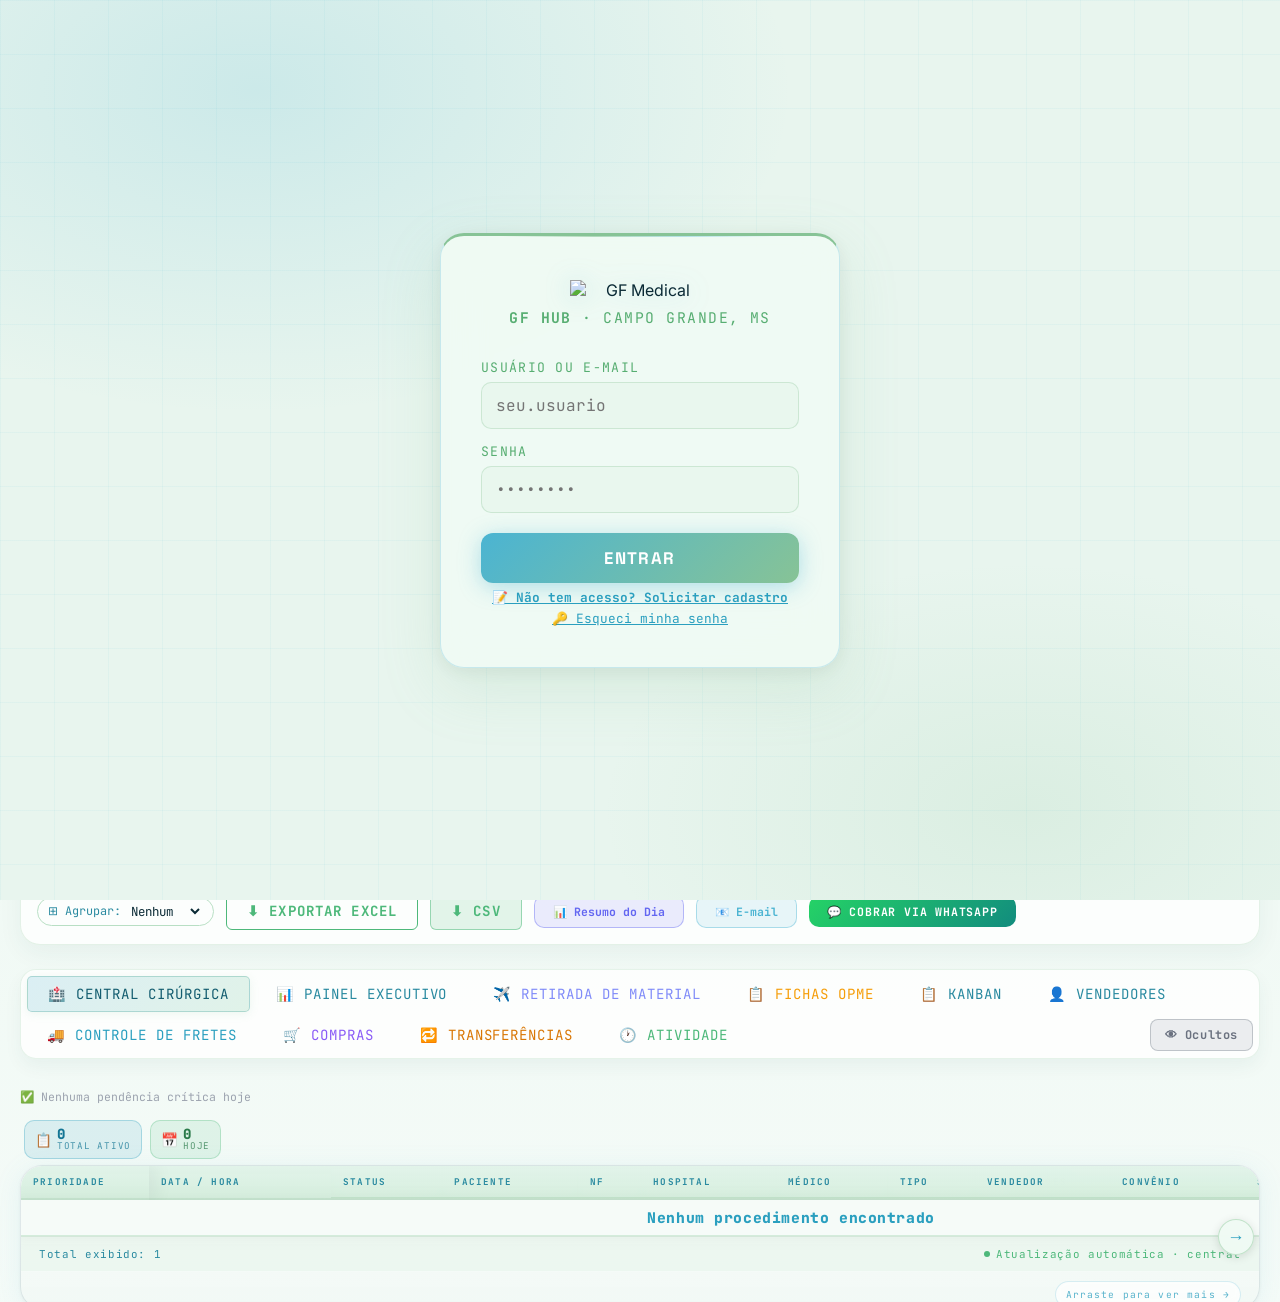
==== index.html @ 2a5bdaed "Login por nome de usuário: entrada por usuário ou e-mail em todas as páginas, senha provisória troca" ====
﻿<!-- v1.0.2-demo-fix -->
<!DOCTYPE html>
<html lang="pt-BR">
<head>
    <script>if(new URLSearchParams(location.search).get('demo')==='1')document.documentElement.classList.add('modo-demo');</script>
    <meta charset="UTF-8">
    <meta name="viewport" content="width=device-width, initial-scale=1.0">
    <meta name="theme-color" content="#0d1f0e">
    <link rel="manifest" href="manifest.json">
    <link rel="icon" type="image/png" href="icon-192.png">
    <link rel="apple-touch-icon" href="icon-192.png">
    <script src="gf-login.js"></script>
    <title>GF Hub · Campo Grande - MS</title>
    <meta name="description" content="Monitor Cirúrgico GF Medical — Campo Grande, MS. Acompanhamento em tempo real de procedimentos cirúrgicos.">
    <!-- Supabase SDK (migrado do Firebase) -->
    <script type="module">
      import { createClient } from "https://esm.sh/@supabase/supabase-js@2.45.0";
      import { createFirestoreShim, createStorageShim } from "./supabase-shim.js?v=31";

      // Voltou pelo link de "Esqueci minha senha"? (capturado antes do Supabase limpar o endereço)
      window._ehRecuperacaoSenha = /type=recovery/.test(location.hash) || /type=recovery/.test(location.search);
      const SUPABASE_URL = "https://rqzqetfoxiutabsooqqn.supabase.co";
      const SUPABASE_ANON_KEY = "sb_publishable_P3EggMdsxQUoKnX_pLMaRQ_ZrGEYpIP";

      const supabase = createClient(SUPABASE_URL, SUPABASE_ANON_KEY);
      const auth = supabase.auth;
      window._fbAuth = auth;
      window._supabase = supabase;
      const COLL = "procedimentos";

      const db = supabase;
      window._fbDb = db;
      window._fbColl = COLL;
      window._fbModules = createFirestoreShim(supabase);
      const { collection, doc, getDoc, getDocs, setDoc, addDoc, deleteDoc, onSnapshot, query, orderBy } = window._fbModules;
      window._fbStorage = supabase.storage;
      window._fbStorageModules = createStorageShim(supabase, 'opme');

      // ─── NOTIFICAÇÕES PUSH ───
      window._notifStatusAnterior = null; // null = primeira carga, não notifica
      window._resumoInicialMostrado = false;

      async function solicitarPermissaoNotificacoes() {
        if (!('Notification' in window)) return;
        if (Notification.permission === 'default') {
          const perm = await Notification.requestPermission();
          if (perm === 'granted') window.showSyncToast && window.showSyncToast('🔔 Notificações ativadas');
        }
      }

      function notificarMudancaStatus(proc, statusAnterior) {
        if (!('Notification' in window) || Notification.permission !== 'granted') return;
        const u = window._currentUser;
        if (u && u.role === 'agendador' && proc.cadastradoPor !== u.uid) return;
        const labels = {
          a_agendar:'Autorizado', andamento:'Em Procedimento', preparacao:'Em Separação',
          agendado:'Agendado', em_transito:'Em Trânsito', concluido:'Concluído', cancelado:'Cancelado',
          reagendado:'Reagendado', a_retirar:'Aguardando Retirada', aguardando_ficha_opme:'Aguardando Ficha OPME',
          urgencia:'URGÊNCIA', coleta_urgente:'Retirada de Material'
        };
        const de   = labels[statusAnterior] || statusAnterior;
        const para = labels[proc.status]    || proc.status;
        const pac  = proc.paciente || 'Paciente';
        const titulo = proc.status === 'urgencia' ? '🚨 URGÊNCIA — Monitor Cirúrgico' : '🔔 Monitor Cirúrgico';
        try {
          const n = new Notification(titulo, {
            body: `${pac}: ${de} → ${para}`,
            tag:  proc._docId,
            requireInteraction: proc.status === 'urgencia'
          });
          n.onclick = () => { window.focus(); n.close(); };
        } catch(e) { console.warn('Notificação:', e); }
      }

      function notificarNovaCirurgia(proc) {
        const labels = {
          a_agendar:'Autorizado', andamento:'Em Procedimento', preparacao:'Em Separação',
          agendado:'Agendado', em_transito:'Em Trânsito', concluido:'Concluído', cancelado:'Cancelado',
          reagendado:'Reagendado', a_retirar:'Aguardando Retirada', aguardando_ficha_opme:'Aguardando Ficha OPME',
          urgencia:'URGÊNCIA', coleta_urgente:'Retirada de Material'
        };
        // Push notification
        if ('Notification' in window && Notification.permission === 'granted') {
          try {
            const n = new Notification('🏥 Nova cirurgia adicionada', {
              body: (proc.paciente || 'Paciente') + ' · ' + (labels[proc.status] || proc.status || ''),
              tag: 'nova-' + proc._docId
            });
            n.onclick = () => { window.focus(); n.close(); };
          } catch(e) {}
        }
        // CSS da animação (injeta uma vez)
        if (!document.getElementById('nova-cir-css')) {
          const s = document.createElement('style');
          s.id = 'nova-cir-css';
          s.textContent =
            '@keyframes novaCirIn{from{opacity:0;transform:translateX(40px)}to{opacity:1;transform:translateX(0)}}' +
            '@keyframes novaCirPulse{0%,100%{box-shadow:0 4px 24px rgba(99,102,241,.35)}50%{box-shadow:0 4px 48px rgba(99,102,241,.7),0 0 0 5px rgba(99,102,241,.12)}}' +
            '.nova-cir-banner{animation:novaCirIn .3s ease forwards,novaCirPulse 1.8s .3s ease-in-out infinite}';
          document.head.appendChild(s);
        }
        const existentes = document.querySelectorAll('.nova-cir-banner').length;
        const top = 20 + existentes * 115;
        const id = 'ncb-' + (proc._docId || Date.now());
        if (document.getElementById(id)) return;
        const el = document.createElement('div');
        el.id = id;
        el.className = 'nova-cir-banner';
        el.style.cssText = 'position:fixed;top:' + top + 'px;right:16px;background:linear-gradient(135deg,#6366f1,#8b5cf6);' +
          'color:#fff;padding:13px 15px;border-radius:14px;z-index:99999;font-size:.82rem;max-width:290px;cursor:pointer;';
        el.innerHTML =
          '<div style="display:flex;align-items:center;gap:8px;margin-bottom:5px">' +
            '<span style="font-size:1.05rem">🏥</span>' +
            '<strong style="font-size:.86rem">Nova cirurgia adicionada</strong>' +
            '<span class="ncb-close" style="margin-left:auto;opacity:.75;font-size:.95rem;padding:0 4px">✕</span>' +
          '</div>' +
          '<div style="opacity:.92;line-height:1.65;font-size:.8rem">' +
            '👤 <strong>' + (proc.paciente || 'Paciente não informado') + '</strong><br>' +
            (proc.hospital ? '🏥 ' + proc.hospital + '<br>' : '') +
            '<span style="display:inline-block;margin-top:3px;background:rgba(255,255,255,.2);padding:1px 8px;border-radius:99px;font-size:.73rem">' +
              (labels[proc.status] || proc.status || '—') +
            '</span>' +
          '</div>';
        const fechar = () => {
          el.style.transition = 'opacity .3s,transform .3s';
          el.style.opacity = '0';
          el.style.transform = 'translateX(40px)';
          setTimeout(() => el.remove(), 320);
        };
        el.querySelector('.ncb-close').addEventListener('click', e => { e.stopPropagation(); fechar(); });
        el.addEventListener('click', fechar);
        document.body.appendChild(el);
        setTimeout(fechar, 8000);
      }

      function mostrarResumoInicial() {
        window._resumoInicialMostrado = true; window._resumoPendente = false; return;   // Resumo do dia automático desligado (pedido do usuário)
        if (window._resumoInicialMostrado) return;
        // Enquanto a tela de login ou a de escolha (Monitor / Fichas OPME / Fretes)
        // está aberta, o resumo espera — e só aparece quando a pessoa chega ao Monitor.
        if (_telaDeEntradaAberta()) { window._resumoPendente = true; return; }
        window._resumoInicialMostrado = true;
        const procs = window.procedimentos || [];
        const total = procs.length;
        const hora = new Date().toLocaleTimeString('pt-BR', {hour:'2-digit', minute:'2-digit'});
        const grupos = [
          { key:'urgencia',       label:'🚨 Urgência',           cor:'#ef4444' },
          { key:'coleta_urgente', label:'✈️ Retirada de Material', cor:'#6366f1' },
          { key:'a_agendar',      label:'📅 Autorizados',         cor:'#06b6d4' },
          { key:'agendado',       label:'📋 Agendados',           cor:'#3b82f6' },
          { key:'preparacao',     label:'⚙️ Em Separação',        cor:'#f59e0b' },
          { key:'em_transito',    label:'🚚 Em Trânsito',         cor:'#8b5cf6' },
          { key:'andamento',      label:'🔬 Em Procedimento',     cor:'#10b981' },
          { key:'a_retirar',      label:'📦 A Retirar',           cor:'#f97316' },
          { key:'aguardando_ficha_opme', label:'📋 Aguard. Ficha OPME', cor:'#a855f7' },
          { key:'reagendado',     label:'↺ Reagendados',          cor:'#a78bfa' },
          { key:'concluido',      label:'✅ Concluídos',          cor:'#22c55e' },
          { key:'cancelado',      label:'❌ Cancelados',           cor:'#6b7280' },
        ];
        const rows = grupos.map(g => {
          const n = procs.filter(p => p.status === g.key).length;
          return `<div style="display:flex;align-items:center;justify-content:space-between;padding:8px 12px;border-radius:9px;background:rgba(255,255,255,${n>0?'0.07':'0.03'});">
            <span style="font-size:0.83rem;color:${n>0?'var(--text,#0f172a)':'var(--text-dim,#94a3b8)'}">${g.label}</span>
            <span style="font-family:var(--mono,monospace);font-size:1.05rem;font-weight:700;color:${n>0?g.cor:'var(--text-dim,#94a3b8)'};">${n}</span>
          </div>`;
        }).join('');
        if (!document.getElementById('resumo-css')) {
          const s = document.createElement('style');
          s.id = 'resumo-css';
          s.textContent = '@keyframes resumoIn{from{opacity:0;transform:scale(.95)}to{opacity:1;transform:scale(1)}}';
          document.head.appendChild(s);
        }
        const ov = document.createElement('div');
        ov.id = 'resumo-inicial-ov';
        ov.style.cssText = 'position:fixed;inset:0;background:rgba(0,0,0,0.58);z-index:99998;display:flex;align-items:center;justify-content:center;backdrop-filter:blur(5px);';
        ov.innerHTML = `
          <div style="background:var(--surface,#fff);border-radius:18px;padding:26px 26px 20px;max-width:380px;width:92%;box-shadow:0 24px 64px rgba(0,0,0,0.3);animation:resumoIn .3s ease;">
            <div style="display:flex;align-items:flex-start;justify-content:space-between;margin-bottom:18px;">
              <div>
                <div style="font-family:var(--mono,monospace);font-size:0.65rem;font-weight:700;color:var(--text-dim,#94a3b8);letter-spacing:0.1em;text-transform:uppercase;margin-bottom:3px;">Monitor Cirúrgico · ${hora}</div>
                <div style="font-size:1.1rem;font-weight:700;color:var(--text,#0f172a);">Resumo · ${total} procedimento${total!==1?'s':''}</div>
              </div>
              <button id="resumo-fechar" style="background:rgba(107,114,128,0.1);border:none;border-radius:8px;padding:5px 9px;cursor:pointer;color:var(--text-dim,#6b7280);font-size:0.9rem;">✕</button>
            </div>
            <div style="display:flex;flex-direction:column;gap:3px;max-height:52vh;overflow-y:auto;">${rows}</div>
            <button id="resumo-entrar" style="margin-top:16px;width:100%;padding:11px;border-radius:10px;background:linear-gradient(135deg,#4db87a,#22c55e);border:none;color:#fff;font-family:var(--mono,monospace);font-size:0.78rem;font-weight:700;cursor:pointer;letter-spacing:0.07em;">
              ENTRAR NO MONITOR →
            </button>
          </div>`;
        const fechar = () => ov.remove();
        ov.querySelector('#resumo-fechar').addEventListener('click', fechar);
        ov.querySelector('#resumo-entrar').addEventListener('click', fechar);
        ov.addEventListener('click', e => { if (e.target === ov) fechar(); });
        document.body.appendChild(ov);
      }

      // ─── AUTH ───
      // Usuário de demonstração: uma conta real no Supabase Auth (papel
      // "visualizacao"), não um bypass client-side — RLS exige sessão
      // autenticada de verdade pra ler as tabelas.
      const DEMO_USER = {
        email: 'demo@test.com',
        password: 'demo123',
      };

      // A marcação inicial de ?demo=1 já roda num script bloqueante no <head>
      // (antes de qualquer paint), pra não piscar a marca na primeira tela.

      function ocultarMarcaDemo() {
        const p = document.querySelector('.header-text p');
        if (p) p.textContent = p.textContent
          .replace(/\s*[·•]\s*GF\s*Medical/i, '')
          .replace(/\s*[·•]\s*Campo\s*Grande[\s,\/]*MS/i, '');
      }

      // Primeira impressão do demo: cai direto no Painel Executivo com todo o
      // histórico (em vez do filtro padrão "hoje", que costuma vir zerado).
      function configurarVisaoDemo(tentativa) {
        if (window.switchView && window.applyPreset) {
          window.switchView('dashboard');
          window.applyPreset('todos');
          setTimeout(mostrarTourDemo, 400);
        } else if ((tentativa || 0) < 20) {
          setTimeout(() => configurarVisaoDemo((tentativa || 0) + 1), 150);
        }
      }

      function mostrarTourDemo() {
        if (document.getElementById('demoTourOverlay')) return;
        const ov = document.createElement('div');
        ov.id = 'demoTourOverlay';
        ov.style.cssText = 'position:fixed;inset:0;background:rgba(6,20,16,0.55);backdrop-filter:blur(3px);z-index:99999;display:flex;align-items:center;justify-content:center;padding:20px;';
        ov.innerHTML = `
          <div style="background:#fff;border-radius:18px;max-width:480px;width:100%;padding:28px 26px;box-shadow:0 20px 60px rgba(0,0,0,0.3);font-family:'Space Grotesk',sans-serif;">
            <div style="font-family:var(--mono);font-size:0.68rem;font-weight:700;letter-spacing:0.1em;text-transform:uppercase;color:#4db87a;margin-bottom:6px;">Modo demonstração</div>
            <h2 style="font-size:1.3rem;margin-bottom:14px;color:#1f2937;">Bem-vindo ao Monitor Cirúrgico</h2>
            <ul style="list-style:none;padding:0;margin:0 0 18px;display:flex;flex-direction:column;gap:10px;font-size:0.88rem;color:#374151;line-height:1.4;">
              <li>🔴 <strong>Tempo real</strong> — os dados atualizam sozinhos, sem precisar recarregar a página.</li>
              <li>📱 <strong>PWA</strong> — pode ser instalado como app e funciona offline.</li>
              <li>💬 <strong>Integração com WhatsApp</strong> — gera mensagens de cobrança e status direto do sistema.</li>
              <li>🔐 <strong>Controle de acesso por papel</strong> — admin, agendador e somente-visualização, com permissões reforçadas no banco de dados.</li>
              <li>📄 <strong>Importação automática de PDF</strong> — extrai dados de pedidos de venda sem digitação manual.</li>
            </ul>
            <div style="font-size:0.76rem;color:#9ca3af;margin-bottom:18px;">Os nomes de pacientes, hospitais, médicos e vendedores exibidos aqui são fictícios.</div>
            <button onclick="document.getElementById('demoTourOverlay').remove()" style="width:100%;padding:12px;border:none;border-radius:10px;background:linear-gradient(135deg,#4bb4d2,#87c396);color:#fff;font-family:'Space Grotesk',sans-serif;font-weight:700;font-size:0.88rem;cursor:pointer;">Entendi, vamos lá →</button>
          </div>`;
        document.body.appendChild(ov);
        ov.addEventListener('click', e => { if (e.target === ov) ov.remove(); });
      }

      window.entrarDemo = function() {
        document.documentElement.classList.add('modo-demo');
        document.getElementById('loginUser').value = DEMO_USER.email;
        document.getElementById('loginPass').value = DEMO_USER.password;
        window.doLogin();
      };

      // ─── Depois do login: escolher Monitor, Fichas OPME ou Controle de Fretes ───
      // O login vale para as três páginas (mesma sessão salva no navegador).
      function _telaDeEntradaAberta() {
        const lo = document.getElementById('loginOverlay'), de = document.getElementById('destinoOverlay');
        return (lo && !lo.classList.contains('hidden')) || (de && !de.classList.contains('hidden'));
      }
      // Resumo que ficou esperando: mostra assim que login e escolha saírem da frente.
      window.addEventListener('DOMContentLoaded', () => {
        const lo = document.getElementById('loginOverlay');
        if (!lo) return;
        new MutationObserver(() => {
          if (window._resumoPendente && !_telaDeEntradaAberta()) { window._resumoPendente = false; mostrarResumoInicial(); }
        }).observe(lo, { attributes: true, attributeFilter: ['class'] });
      });
      // ─── Operador da conta compartilhada (comercial@ / comercialmt@): escolhido UMA vez na entrada do GF Hub
      // e válido em todos os acessos desta aba (Monitor, Controle de Fretes, Programação de Compras).
      const _kOpGF = () => window._brKey ? window._brKey('nomeComercial') : '_nomeComercialCGR';
      window._lerOperadorGF = () => { try { return sessionStorage.getItem(_kOpGF()) || sessionStorage.getItem('gf_fretes_operador') || null; } catch (e) { return null; } };
      window._gravarOperadorGF = nome => {
        if (!nome) return; window._operadorNome = nome;
        try { sessionStorage.setItem(_kOpGF(), nome); sessionStorage.setItem('gf_fretes_operador', nome); sessionStorage.removeItem(window._brKey ? window._brKey('comercialModoCompleto') : '_comercialModoCompleto'); } catch (e) {}
      };
      window._limparOperadorGF = () => { try { sessionStorage.removeItem(_kOpGF()); sessionStorage.removeItem('gf_fretes_operador'); } catch (e) {} };
      window._abrirEscolhaDestino = function() {
        // conta compartilhada: escolhe o operador antes de escolher o destino
        const _emGF = String((typeof email !== 'undefined' && email) || document.getElementById('loginUser')?.value || '').toLowerCase();
        const _opGF = window._lerOperadorGF();
        if (/^comercial(mt)?@gfmedical/.test(_emGF) && !_opGF && window.pedirIdentificacaoComercial) {
          const _ovGF = document.getElementById('identComercialOverlay'); if (_ovGF) _ovGF.style.zIndex = '10001';
          window.pedirIdentificacaoComercial().then(nome => { if (nome) window._gravarOperadorGF(nome); document.getElementById('destinoOverlay').classList.remove('hidden'); });
          return;
        }
        if (_opGF) window._operadorNome = _opGF;
        document.getElementById('destinoOverlay').classList.remove('hidden');
      };
      window._irPara = function(destino) {
        if (destino === 'monitor') {
          document.getElementById('destinoOverlay').classList.add('hidden');
          if (window._resumoPendente) { window._resumoPendente = false; mostrarResumoInicial(); }
          return;
        }
        location.href = destino === 'opme' ? 'fichas-opme.html' : destino === 'compras' ? 'compras.html' : destino === 'transf' ? 'transferencias.html' : destino === 'inv' ? 'inventario.html?tipo=' + (arguments[1] === 'estoque' ? 'estoque' : 'consignado') : 'fretes.html';
      };

      // 📋 Inventário: pergunta se é do consignado (no cliente) ou do estoque da GF Medical
      window._escolherInventario = function() {
        if (document.getElementById('escolhaInvOv')) return;
        const ov = document.createElement('div'); ov.id = 'escolhaInvOv';
        ov.style.cssText = 'position:fixed;inset:0;background:rgba(0,0,0,.45);z-index:10003;display:flex;align-items:center;justify-content:center;padding:16px;backdrop-filter:blur(3px)';
        const bt = 'width:100%;padding:16px 14px;border:none;border-radius:14px;color:#fff;font-weight:800;font-size:.95rem;cursor:pointer;text-align:left;line-height:1.3';
        ov.innerHTML = `<div style="background:var(--surface,#f0faf3);border-radius:18px;padding:22px 20px;max-width:380px;width:100%;box-shadow:0 20px 60px rgba(0,0,0,.3);border-top:3px solid #14b8a6">
          <div style="font-weight:800;font-size:1.05rem;margin-bottom:4px">📋 Qual inventário?</div>
          <div style="font-size:.78rem;color:var(--text-dim,#666);margin-bottom:14px">Escolha onde você vai conferir o material.</div>
          <button type="button" data-t="consignado" style="${bt};background:linear-gradient(135deg,#0f766e,#14b8a6);margin-bottom:10px">🏥 Inventário de consignado<br><span style="font-weight:500;font-size:.75rem;opacity:.9">Material da GF no cliente · relatório C457</span></button>
          <button type="button" data-t="estoque" style="${bt};background:linear-gradient(135deg,#6d28d9,#8b5cf6)">🏬 Inventário de estoque<br><span style="font-weight:500;font-size:.75rem;opacity:.9">Estoque físico da GF Medical · relatório S013</span></button>
          <button type="button" data-t="" style="width:100%;margin-top:10px;padding:10px;border:1px solid var(--border,#b8dfc4);border-radius:12px;background:transparent;font-size:.8rem;cursor:pointer;color:var(--text,#333)">Voltar</button>
        </div>`;
        document.body.appendChild(ov);
        ov.addEventListener('click', e => { const b = e.target.closest('[data-t]'); if (e.target === ov || (b && !b.dataset.t)) return ov.remove(); if (b) { ov.remove(); window._irPara('inv', b.dataset.t); } });
      };

      window.doLogin = async function() {
        const email = window.gfLoginEmail(document.getElementById('loginUser').value);
        const pass  = document.getElementById('loginPass').value;
        const btn   = document.getElementById('loginBtn');
        const err   = document.getElementById('loginError');
        if (!email || !pass) { err.textContent = 'Preencha usuário e senha.'; err.style.display = 'block'; return; }
        btn.disabled = true; btn.textContent = 'Entrando...'; err.style.display = 'none'; window._acessoBloqueado = null;

        try {
          // Limite de 15 s: se o Supabase não devolver, confere se a sessão já foi gravada (login aceito) e segue;
          // senão mostra o aviso e libera o botão, em vez de ficar preso em "Entrando..."
          const _tempoLogin = new Promise(r => setTimeout(() => r({ _demorou: true }), 15000));
          const _resLogin = await Promise.race([auth.signInWithPassword({ email, password: pass }), _tempoLogin]);
          if (_resLogin && _resLogin._demorou) {
            let _ses = null;
            try { _ses = await Promise.race([auth.getSession().then(r => r?.data?.session), new Promise(r => setTimeout(() => r(null), 3000))]); } catch (e) {}
            if (!_ses) throw new Error('timeout-login');
          } else if (_resLogin?.error) throw _resLogin.error;
          // espera o perfil carregar (até 5 s): cadastro pendente/recusado não abre o GF Hub
          await new Promise(r => { const t0 = Date.now(), i = setInterval(() => { if (window._currentUser || window._acessoBloqueado || Date.now() - t0 > 5000) { clearInterval(i); r(); } }, 100); });
          if (window._acessoBloqueado) return;
          if (email.toLowerCase() !== DEMO_USER.email) window._abrirEscolhaDestino(email, pass);
        } catch(e) {
          let msg = 'Usuário ou senha incorretos.';
          if (e.message?.includes('Invalid login credentials')) msg = 'Usuário ou senha incorretos.';
          if (e.message?.includes('rate limit'))                msg = 'Muitas tentativas. Tente mais tarde.';
          if (e.message?.includes('Failed to fetch'))            msg = 'Erro de rede. Verifique sua conexão.';
          if (e.message === 'timeout-login')                     msg = 'O servidor demorou para responder. Confira a internet e tente de novo.';
          if (/email not confirmed/i.test(e.message || ''))      msg = '📧 Confirme seu e-mail: abra o link enviado no cadastro (veja também o spam) e tente de novo.';
          err.textContent = msg; err.style.display = 'block';
          document.getElementById('loginPass').value = '';
          const box = document.querySelector('.login-box');
          if (box) { box.style.transform='translateX(-8px)'; setTimeout(()=>{box.style.transform='translateX(8px)';},80); setTimeout(()=>{box.style.transform='translateX(-5px)';},160); setTimeout(()=>{box.style.transform='translateX(0)';},240); }
        } finally { btn.disabled = false; btn.textContent = 'Entrar'; }
      };

      // ─── Solicitar acesso (auto-cadastro): cria o login e fica "pendente" até um admin aprovar ───
      window.abrirSolicitarAcesso = function() {
        if (document.getElementById('solicitarAcessoOv')) return;
        const ov = document.createElement('div'); ov.id = 'solicitarAcessoOv';
        ov.style.cssText = 'position:fixed;inset:0;background:rgba(0,0,0,.5);z-index:100000;display:flex;align-items:center;justify-content:center;padding:16px;backdrop-filter:blur(3px)';
        const inp = 'width:100%;box-sizing:border-box;padding:11px 12px;border-radius:10px;border:1px solid var(--border,#b8dfc4);background:var(--surface2,#eef8f1);font-family:var(--mono);font-size:.85rem;color:var(--text,#111)';
        const lab = 'display:block;font-family:var(--mono);font-size:.7rem;letter-spacing:.08em;text-transform:uppercase;color:rgba(60,160,90,.9);margin:10px 0 5px';
        ov.innerHTML = `<form id="solAcForm" style="background:var(--surface,#f0faf3);border-radius:18px;padding:24px 22px;max-width:380px;width:100%;box-shadow:0 20px 60px rgba(0,0,0,.3);border-top:3px solid #4db87a">
          <div style="font-weight:800;font-size:1.05rem;margin-bottom:4px">📝 Solicitar acesso</div>
          <div style="font-size:.78rem;color:var(--text-dim,#666);margin-bottom:6px">Preencha seus dados. Você poderá entrar assim que o administrador aprovar o cadastro.</div>
          <label style="${lab}">Nome completo</label><input id="solAcNome" style="${inp}" autocomplete="name" required>
          <label style="${lab}">E-mail</label><input id="solAcEmail" type="email" style="${inp}" autocomplete="email" required>
          <label style="${lab}">Senha</label><input id="solAcSenha" type="password" style="${inp}" autocomplete="new-password" placeholder="Mínimo 6 caracteres" required>
          <label style="${lab}">Confirmar senha</label><input id="solAcSenha2" type="password" style="${inp}" autocomplete="new-password" required>
          <div id="solAcMsg" style="display:none;margin-top:12px;font-size:.8rem;padding:9px 11px;border-radius:10px"></div>
          <button id="solAcBtn" type="submit" style="width:100%;margin-top:14px;padding:12px;border:none;border-radius:12px;background:linear-gradient(135deg,#2a9fbf,#4db87a);color:#fff;font-weight:800;cursor:pointer">Enviar cadastro</button>
          <button id="solAcFechar" type="button" style="width:100%;margin-top:8px;padding:10px;border:1px solid var(--border,#b8dfc4);border-radius:12px;background:transparent;font-family:var(--mono);font-size:.75rem;cursor:pointer;color:var(--text,#333)">Fechar</button>
        </form>`;
        document.body.appendChild(ov);
        const $s = id => ov.querySelector('#' + id);
        const msg = (t, ok) => { const m = $s('solAcMsg'); m.style.display = 'block'; m.textContent = t; m.style.background = ok ? 'rgba(77,184,122,.15)' : 'rgba(220,38,38,.1)'; m.style.color = ok ? '#166534' : '#b91c1c'; };
        $s('solAcFechar').onclick = () => ov.remove();
        ov.addEventListener('click', e => { if (e.target === ov) ov.remove(); });
        $s('solAcNome').focus();
        $s('solAcForm').onsubmit = async e => {
          e.preventDefault();
          const nome = $s('solAcNome').value.trim(), email = $s('solAcEmail').value.trim().toLowerCase(), senha = $s('solAcSenha').value;
          if (nome.length < 3) return msg('Informe seu nome completo.');
          if (!/^[^@\s]+@[^@\s]+\.[^@\s]+$/.test(email)) return msg('E-mail inválido.');
          if (senha.length < 6) return msg('A senha precisa ter pelo menos 6 caracteres.');
          if (senha !== $s('solAcSenha2').value) return msg('As senhas não conferem.');
          const btn = $s('solAcBtn'); btn.disabled = true; btn.textContent = 'Enviando…';
          try {
            const { data, error } = await auth.signUp({ email, password: senha, options: { data: { nome } } });
            if (error) throw error;
            if (data?.user && Array.isArray(data.user.identities) && data.user.identities.length === 0) throw new Error('already registered');
            // avisa o admin por e-mail que há cadastro para aprovar (não trava se o aviso falhar)
            if (data?.user?.id) fetch(SUPABASE_URL + '/functions/v1/avisar-cadastro', {
              method: 'POST', headers: { 'Content-Type': 'application/json', apikey: SUPABASE_ANON_KEY },
              body: JSON.stringify({ id: data.user.id, unidade: 'Campo Grande', site: location.origin + location.pathname })
            }).catch(() => {});
            const loginUser = document.getElementById('loginUser'); if (loginUser) loginUser.value = email;
            msg(data?.session
              ? '✅ Cadastro enviado! Assim que o administrador aprovar, entre com este e-mail e senha.'
              : '✅ Cadastro enviado! Se chegar um e-mail de confirmação, clique no link. Depois que o administrador aprovar, entre com este e-mail e senha.', true);
            btn.textContent = 'Enviado ✓';
          } catch (er) {
            const t = String(er?.message || er);
            msg(/already registered|already been registered|exists/i.test(t) ? 'Este e-mail já tem cadastro. Feche esta janela e entre com seu e-mail e senha — se ainda não foi aprovado, o pedido aparece para o administrador aprovar.'
              : /signups? not allowed|disabled/i.test(t) ? 'O cadastro está desativado no servidor. Peça ao administrador para criar seu usuário.'
              : /rate limit/i.test(t) ? 'Muitas tentativas. Aguarde alguns minutos.'
              : 'Não foi possível enviar: ' + t);
            btn.disabled = false; btn.textContent = 'Enviar cadastro';
          }
        };
      };

      // Cria o login de um operador SEM trocar a sessão atual (cliente separado, sem guardar sessão)
      window._signUpIsolado = async function(email, senha, nome) {
        const c = createClient(SUPABASE_URL, SUPABASE_ANON_KEY, { auth: { persistSession: false, autoRefreshToken: false, detectSessionInUrl: false, storageKey: 'sb-signup-isolado' } });
        const { data, error } = await c.auth.signUp({ email, password: senha, options: { data: { nome } } });
        if (error) throw error;
        if (data?.user && Array.isArray(data.user.identities) && data.user.identities.length === 0) throw new Error('already registered');
        if (data?.user?.id) fetch(SUPABASE_URL + '/functions/v1/avisar-cadastro', {
          method: 'POST', headers: { 'Content-Type': 'application/json', apikey: SUPABASE_ANON_KEY },
          body: JSON.stringify({ id: data.user.id, unidade: 'Campo Grande', site: location.origin + location.pathname })
        }).catch(() => {});
        return { id: data?.user?.id || null, confirmar: !data?.session };
      };

      // ─── Esqueci minha senha ───
      const _caixaSenha = (html) => {
        const ov = document.createElement('div');
        ov.style.cssText = 'position:fixed;inset:0;background:rgba(0,0,0,.5);z-index:100001;display:flex;align-items:center;justify-content:center;padding:16px;backdrop-filter:blur(3px)';
        ov.innerHTML = `<form style="background:var(--surface,#f0faf3);border-radius:18px;padding:24px 22px;max-width:380px;width:100%;box-shadow:0 20px 60px rgba(0,0,0,.3);border-top:3px solid #2a9fbf">${html}</form>`;
        document.body.appendChild(ov); return ov;
      };
      const _inpSenha = 'width:100%;box-sizing:border-box;margin-top:8px;padding:11px 12px;border-radius:10px;border:1px solid var(--border,#b8dfc4);background:var(--surface2,#eef8f1);font-family:var(--mono);font-size:.85rem;color:var(--text,#111)';
      const _btnSenha = 'width:100%;margin-top:12px;padding:11px;border:none;border-radius:12px;background:linear-gradient(135deg,#2a9fbf,#4db87a);color:#fff;font-weight:800;cursor:pointer';
      const _btnSec = 'width:100%;margin-top:8px;padding:9px;border:1px solid var(--border,#b8dfc4);border-radius:12px;background:transparent;font-family:var(--mono);font-size:.74rem;cursor:pointer;color:var(--text,#333)';
      window.abrirEsqueciSenha = function() {
        if (document.getElementById('esqueciSenhaOv')) return;
        const ov = _caixaSenha(`<div style="font-weight:800;font-size:1.02rem;margin-bottom:6px">🔑 Esqueci minha senha</div>
          <div style="font-size:.8rem;color:var(--text-dim,#555)">Informe seu e-mail de login. Você vai receber um link para criar uma nova senha.</div>
          <input id="esqEmail" type="text" required placeholder="seu@email.com" autocomplete="email" style="${_inpSenha}">
          <div id="esqMsg" style="display:none;margin-top:10px;font-size:.8rem;padding:9px 11px;border-radius:10px"></div>
          <button id="esqBtn" type="submit" style="${_btnSenha}">Enviar link</button>
          <button id="esqFechar" type="button" style="${_btnSec}">Fechar</button>`);
        ov.id = 'esqueciSenhaOv';
        const $e = id => ov.querySelector('#' + id);
        const msg = (t, ok) => { const m = $e('esqMsg'); m.style.display = 'block'; m.textContent = t; m.style.background = ok ? 'rgba(77,184,122,.15)' : 'rgba(220,38,38,.1)'; m.style.color = ok ? '#166534' : '#b91c1c'; };
        $e('esqEmail').value = document.getElementById('loginUser')?.value || '';
        $e('esqEmail').focus();
        $e('esqFechar').onclick = () => ov.remove();
        ov.addEventListener('click', ev => { if (ev.target === ov) ov.remove(); });
        ov.querySelector('form').onsubmit = async ev => {
          ev.preventDefault();
          const email = $e('esqEmail').value.trim().toLowerCase();
          if (window.gfLoginEhUsuario(email)) return msg('Quem entra com nome de usuário não recebe e-mail: peça ao administrador uma nova senha provisória.');
          if (!/^[^@\s]+@[^@\s]+\.[^@\s]+$/.test(email)) return msg('E-mail inválido.');
          const btn = $e('esqBtn'); btn.disabled = true; btn.textContent = 'Enviando…';
          const volta = location.origin + location.pathname + (typeof ACTIVE_BRANCH_CODE !== 'undefined' ? '?filial=' + ACTIVE_BRANCH_CODE : '');
          try {
            const { error } = await auth.resetPasswordForEmail(email, { redirectTo: volta });
            if (error) throw error;
            msg('📬 Se esse e-mail tiver login, o link chega em instantes. Olhe também o spam. O link vale por 1 hora.', true);
            btn.textContent = 'Enviado ✓';
          } catch (er) {
            const t = String(er?.message || er);
            msg(/rate limit|security purposes|seconds/i.test(t) ? 'Muitos pedidos seguidos. Aguarde alguns minutos e tente de novo.' : 'Não foi possível enviar: ' + t);
            btn.disabled = false; btn.textContent = 'Enviar link';
          }
        };
      };
      // Voltou pelo link do e-mail: pede a nova senha
      window._abrirNovaSenha = function(primeiroAcesso) {
        if (document.getElementById('novaSenhaOv')) return;
        const ov = _caixaSenha(`<div style="font-weight:800;font-size:1.02rem;margin-bottom:6px">🔑 Crie sua nova senha</div>
          <div style="font-size:.8rem;color:var(--text-dim,#555)">${primeiroAcesso ? 'Sua senha atual é provisória. Crie a sua para continuar: só você vai saber.' : 'Digite a nova senha duas vezes.'}</div>
          <input id="nsSenha" type="password" required placeholder="Nova senha (mínimo 8 caracteres)" autocomplete="new-password" style="${_inpSenha}">
          <input id="nsSenha2" type="password" required placeholder="Confirmar nova senha" autocomplete="new-password" style="${_inpSenha}">
          <div id="nsMsg" style="display:none;margin-top:10px;font-size:.8rem;padding:9px 11px;border-radius:10px"></div>
          <button id="nsBtn" type="submit" style="${_btnSenha}">Salvar nova senha</button>`);
        ov.id = 'novaSenhaOv'; ov.style.zIndex = '200000';
        const $n = id => ov.querySelector('#' + id);
        const msg = (t, ok) => { const m = $n('nsMsg'); m.style.display = 'block'; m.textContent = t; m.style.background = ok ? 'rgba(77,184,122,.15)' : 'rgba(220,38,38,.1)'; m.style.color = ok ? '#166534' : '#b91c1c'; };
        $n('nsSenha').focus();
        ov.querySelector('form').onsubmit = async ev => {
          ev.preventDefault();
          const s1 = $n('nsSenha').value;
          if (s1.length < 8) return msg('A senha precisa ter pelo menos 8 caracteres.');
          if (s1 !== $n('nsSenha2').value) return msg('As senhas não conferem.');
          const btn = $n('nsBtn'); btn.disabled = true; btn.textContent = 'Salvando…';
          try {
            const { error } = await auth.updateUser({ password: s1, data: { trocar_senha: false } });
            if (error) throw error;
            if (typeof IS_CONSOLIDADO !== 'undefined' && IS_CONSOLIDADO && window._gfConnections?.cba) { try { const { data: d2 } = await window._gfConnections.cba.auth.getSession(); if (d2?.session) await window._gfConnections.cba.auth.updateUser({ password: s1, data: { trocar_senha: false } }); } catch (e2) { console.warn('[senha] não trocou em Cuiabá:', e2.message); } }
            ov.querySelector('form').innerHTML = `<div style="font-weight:800;font-size:1.02rem;margin-bottom:8px">✅ Senha alterada!</div><div style="font-size:.82rem;color:var(--text-dim,#555)">Da próxima vez, entre com o seu usuário (ou e-mail) e a nova senha.</div><button type="button" style="${_btnSenha}" onclick="document.getElementById('novaSenhaOv').remove()">Continuar</button>`;
          } catch (er) {
            const t = String(er?.message || er);
            msg(/session|expired|missing|jwt/i.test(t) ? 'O link expirou ou já foi usado. Peça um novo em "Esqueci minha senha".' : /same|different/i.test(t) ? 'A nova senha precisa ser diferente da atual.' : 'Não foi possível salvar: ' + t);
            btn.disabled = false; btn.textContent = 'Salvar nova senha';
          }
        };
      };
      auth.onAuthStateChange((ev, ses) => {
        if (ev === 'PASSWORD_RECOVERY' || (window._ehRecuperacaoSenha && ses)) { window._ehRecuperacaoSenha = false; setTimeout(() => window._abrirNovaSenha(), 300); }
      });

      // Admin: muda o perfil de um usuário (aprovar pendente como Operador/Agendador, recusar, trocar perfil)
      window.doAdminSetRole = async function(docId, role) {
        if (!window._podeGerenciarUsuarios()) { alert('Somente o Admin pode alterar perfis de usuário.'); return; }
        try {
          await setDoc(doc(db, 'usuarios', docId), { role }, { merge: true });
          if (role !== 'recusado') { const _alvo = document.querySelector(`[data-usr-email][data-usr-id="${docId}"]`)?.dataset.usrEmail; if (_alvo) window._chamarLogin({ acao: 'desbloquear', email: _alvo }).catch(() => {}); }
          if (['operador', 'agendador', 'admin', 'recusado'].includes(role)) {
            try { await window._supabase.from('operadores_email').update({ status: role === 'recusado' ? 'recusado' : 'aprovado', decidido_em: new Date().toISOString(), decidido_por: window._operadorNome || window._currentUser?.email || '' }).eq('user_id', docId).eq('status', 'pendente'); } catch (e) {}
          }
          doAdminLoadUsers(); window._contarPendentes && window._contarPendentes();
        } catch(e) { alert('Erro ao alterar o perfil: ' + e.message); }
      };
      // Quantos cadastros esperam aprovação → aparece no botão "👥 Usuários"
      window._contarPendentes = async function() {
        const b = document.getElementById('btn-gerenciar-usuarios'); const u = window._currentUser;
        if (!b || !u || !window._podeGerenciarUsuarios()) return;
        try {
          const snap = await getDocs(collection(db, 'usuarios'));
          let n = snap.docs.filter(d => (d.data().role || '') === 'pendente').length;
          try { const { count } = await window._supabase.from('operadores_email').select('id', { count: 'exact', head: true }).eq('status', 'pendente'); n += count || 0; } catch (e) {}
          b.innerHTML = '👥 Usuários' + (n ? ` <span style="background:#f59e0b;color:#fff;border-radius:999px;padding:0 6px;margin-left:4px;font-size:.9em">⏳ ${n}</span>` : '');
          b.title = n ? n + ' cadastro(s) aguardando aprovação' : '';
        } catch (e) {}
      };
      setInterval(() => window._contarPendentes(), 60000);
      setTimeout(() => window._contarPendentes(), 4000);

      window.doLogout = async function() {
        if (confirm('Deseja sair do sistema?')) {
          sessionStorage.removeItem('_nomeComercialCGR'); sessionStorage.removeItem('gf_fretes_operador');
          sessionStorage.removeItem('_comercialModoCompleto');
          window._isDemoUser = false;
          window._operadorNome = null;
          try { await auth.signOut(); } catch(e) {}
        }
      };

      window.renderAgendadorLista = function() {
        if (!window._currentUser || window._currentUser.role !== 'agendador') return;
        const listaEl = document.getElementById('agendador-lista');
        if (!listaEl) return;
        const dados = window.procedimentos || [];
        const meus = dados.filter(p => p.cadastradoPor === window._currentUser.uid);
        const labels = { agendado:'Agendado', preparacao:'Em Separação', em_transito:'Em Trânsito', andamento:'Em Procedimento', concluido:'Concluído', a_agendar:'Autorizado', a_retirar:'Aguardando Retirada', aguardando_ficha_opme:'Aguardando Ficha OPME', cancelado:'Cancelado' };
        listaEl.innerHTML = meus.length === 0
          ? '<div class="agendador-empty">Nenhuma cirurgia cadastrada ainda.</div>'
          : `<table class="agendador-table"><thead><tr><th>Paciente</th><th>Hospital</th><th>Cirurgião</th><th>Data</th><th>Status</th><th></th></tr></thead><tbody>${
              meus.map(p => `<tr>
                <td>${p.paciente||'-'}</td>
                <td>${p.hospital||'-'}</td>
                <td>${p.medico||'-'}</td>
                <td>${p.data||'-'}</td>
                <td><span class="agendador-status status-${p.status||''}">${labels[p.status]||p.status||'-'}</span></td>
                <td style="display:flex;gap:6px;align-items:center;flex-wrap:wrap;">
                  ${p.status === 'a_retirar' ? `<button class="agendador-btn-retirada" onclick="confirmarRetiradaAgendador('${p._docId}')">📦 Confirmar Retirada</button>` : `<button class="agendador-btn-edit" onclick="editProc('${p._docId}')">✏ Editar</button>`}
                  <button class="agendador-btn-del" onclick="deleteProc('${p._docId}')">🗑</button>
                </td>
              </tr>`).join('')
            }</tbody></table>`;
      };

      window.confirmarRetiradaAgendador = async function(docId) {
        const proc = (window.procedimentos||[]).find(p => p._docId === docId);
        if (!proc) return;
        const nome = proc.paciente || proc.hospital || 'este registro';
        const ov = document.createElement('div');
        ov.style.cssText = 'position:fixed;inset:0;background:rgba(0,0,0,0.55);z-index:99999;display:flex;align-items:center;justify-content:center;padding:20px;backdrop-filter:blur(3px);';
        ov.innerHTML = `<div style="background:var(--surface,#fff);border:1px solid var(--border);border-top:3px solid #059669;border-radius:18px;padding:28px 24px;max-width:360px;width:100%;box-shadow:0 20px 60px rgba(0,0,0,0.3);font-family:'Inter',sans-serif;">
          <div style="font-size:2rem;text-align:center;margin-bottom:10px;">📦</div>
          <div style="font-weight:700;font-size:1rem;color:#111;text-align:center;margin-bottom:6px;">Confirmar Retirada?</div>
          <div style="color:#666;font-size:0.83rem;text-align:center;margin-bottom:22px;font-family:var(--mono);">${nome}</div>
          <div style="display:flex;gap:10px;">
            <button id="btnCancelRet" style="flex:1;padding:11px;border-radius:10px;border:1px solid var(--border);background:transparent;color:#555;font-family:var(--mono);font-size:0.8rem;font-weight:700;cursor:pointer;">Cancelar</button>
            <button id="btnConfirmRet" style="flex:1;padding:11px;border-radius:10px;border:none;background:#059669;color:#fff;font-family:var(--mono);font-size:0.8rem;font-weight:700;cursor:pointer;">✓ Confirmar</button>
          </div>
        </div>`;
        document.body.appendChild(ov);
        ov.querySelector('#btnCancelRet').onclick = () => ov.remove();
        ov.onclick = e => { if (e.target === ov) ov.remove(); };
        ov.querySelector('#btnConfirmRet').onclick = async () => {
          ov.remove();
          const idx = window.procedimentos.findIndex(p => p._docId === docId);
          if (idx === -1) return;
          const fichaEntregue = window.perguntarFichaOpmeEntregue ? await window.perguntarFichaOpmeEntregue(window.procedimentos[idx]) : 'sim';
          const salvarAgendador = async () => {
            window.renderAgendadorLista();
            const { doc: docFn, setDoc: sd } = window._fbModules;
            try { await sd(docFn(window._fbDb, window._fbColl, docId), { ...window.procedimentos[idx] }); }
            catch(e) { alert('Erro ao confirmar: ' + e.message); }
          };
          if (fichaEntregue === 'sim') {
            mostrarChecklist(window.procedimentos[idx], 'concluido', async () => {
              window.procedimentos[idx].status = 'concluido';
              await salvarAgendador();
            }, {blocking:false});
          } else {
            window.procedimentos[idx].status = 'aguardando_ficha_opme';
            await salvarAgendador();
          }
        };
      };

      // Retry renderAgendadorLista após login para garantir que dados do Firestore já chegaram
      window._renderAgendadorRetry = function() {
        const tentativas = [400, 1000, 2000, 4000];
        tentativas.forEach(t => setTimeout(() => window.renderAgendadorLista && window.renderAgendadorLista(), t));
      };

      // ─── Logins individuais (usuário + senha própria): criar, nova senha provisória e bloquear passam pela function gerenciar-login ───
      window._alvosLogin = () => (typeof IS_CONSOLIDADO !== 'undefined' && IS_CONSOLIDADO && window._gfConnections?.cba)
        ? [{ rot: 'Campo Grande', url: BRANCHES.cgr.url, auth: window._gfConnections.cgr.auth }, { rot: 'Cuiabá', url: BRANCHES.cba.url, auth: window._gfConnections.cba.auth }]
        : [{ rot: '', url: SUPABASE_URL, auth }];
      window._chamarLogin = async function(corpo) {
        const erros = [];
        for (const a of window._alvosLogin()) {
          try {
            const { data } = await a.auth.getSession();
            if (!data?.session) throw new Error('sem sessão nesta unidade');
            const r = await fetch(a.url + '/functions/v1/gerenciar-login', { method: 'POST', headers: { 'Content-Type': 'application/json', Authorization: 'Bearer ' + data.session.access_token }, body: JSON.stringify(corpo) });
            const j = await r.json().catch(() => ({}));
            if (!r.ok) throw new Error(r.status === 404 && !j.error ? 'a função gerenciar-login ainda não foi publicada no Supabase' : j.error || 'falha ' + r.status);
          } catch (e) { erros.push((a.rot ? a.rot + ': ' : '') + (/fetch/i.test(e.message) ? 'a função gerenciar-login ainda não foi publicada no Supabase' : e.message)); }
        }
        return erros;
      };
      window._senhaProvisoria = () => { const L = 'abcdefghjkmnpqrstuvwxyzABCDEFGHJKLMNPQRSTUVWXYZ23456789', b = crypto.getRandomValues(new Uint8Array(10)); return Array.from(b, x => L[x % L.length]).join(''); };
      window.doAdminNovaSenha = async function(email) {
        if (!window._podeGerenciarUsuarios()) return alert('Somente o Admin pode trocar senhas.');
        if (!confirm(`Gerar uma nova senha provisória para ${email}?\n\nA senha atual deixa de valer e a pessoa cria outra ao entrar.`)) return;
        const senha = window._senhaProvisoria(), erros = await window._chamarLogin({ acao: 'senha', email, senha });
        if (erros.length) return alert('⚠️ ' + erros.join('\n'));
        prompt(`Nova senha provisória de ${email}. Copie e passe para a pessoa (não aparece de novo):`, senha);
      };
      window.doAdminBloquear = async function(email) {
        if (!window._podeGerenciarUsuarios()) return alert('Somente o Admin pode bloquear usuários.');
        if (!confirm(`Bloquear ${email}?\n\nA pessoa não consegue mais entrar. Para liberar, aprove o perfil dela de novo nesta lista.`)) return;
        const erros = await window._chamarLogin({ acao: 'bloquear', email });
        if (erros.length) alert('⚠️ ' + erros.join('\n'));
        doAdminLoadUsers(); window._contarPendentes && window._contarPendentes();
      };

      // Gerenciamento de usuários (admin)
      window.doAdminLoadUsers = async function() {
        const lista = document.getElementById('admin-users-list');
        if (!lista) return;
        lista.innerHTML = '<div style="color:var(--text-dim);font-size:0.85rem;padding:12px 0;">Carregando...</div>';
        try {
          const snap = await getDocs(collection(db, 'usuarios'));
          if (snap.empty) { lista.innerHTML = '<div style="color:var(--text-dim);font-size:0.85rem;padding:12px 0;">Nenhum usuário cadastrado.</div>'; return; }
          lista.innerHTML = snap.docs.map(d => ({ id: d.id, u: d.data() }))
            .sort((a, b) => (b.u.role === 'pendente') - (a.u.role === 'pendente'))
            .map(({ id, u }) => {
            const isMe = u.email === (window._currentUser?.email||'').toLowerCase();
            const roleLabel = u.role === 'operador' ? 'Operador' : u.role === 'admin' ? 'Admin' : u.role === 'visualizacao' ? 'Somente Visualização' : u.role === 'pendente' ? '⏳ Aguardando aprovação' : u.role === 'recusado' ? '⛔ Recusado' : 'Agendador';
            const bt = (role, txt, cor) => `<button onclick="doAdminSetRole('${id}','${role}')" style="padding:5px 9px;border-radius:8px;border:1px solid ${cor};background:${cor}1a;color:${cor};font-family:var(--mono);font-size:.68rem;font-weight:800;cursor:pointer;white-space:nowrap">${txt}</button>`;
            const acoes = (u.role === 'pendente' || u.role === 'recusado')
              ? `<div style="display:flex;gap:6px;flex-wrap:wrap;order:3;flex-basis:100%;margin-top:8px"><span style="font-family:var(--mono);font-size:.68rem;color:var(--text-dim);align-self:center">Aprovar como:</span>${bt('operador', '✅ Operador', '#0e7490')}${bt('agendador', '✅ Agendador', '#15803d')}${bt('admin', '✅ Admin', '#7c3aed')}${u.role === 'pendente' ? bt('recusado', '✖ Recusar', '#b91c1c') : ''}</div>`
              : isMe ? `<span class="admin-role-badge role-${u.role}">${roleLabel}</span>`
              : `<select onchange="doAdminSetRole('${id}', this.value)" title="Alterar perfil" style="padding:5px 8px;border-radius:8px;border:1px solid var(--border);background:var(--surface);font-family:var(--mono);font-size:.7rem;font-weight:700;color:var(--text)">
                  ${[['operador','Operador'],['agendador','Agendador'],['visualizacao','Somente Visualização'],['admin','Admin']].map(([v, t]) => `<option value="${v}" ${u.role === v ? 'selected' : ''}>${t}</option>`).join('')}
                </select>`;
            return `<div class="admin-user-row" ${(u.role === 'pendente' || u.role === 'recusado') ? 'style="flex-wrap:wrap;background:rgba(245,158,11,.08);border-radius:10px;padding:10px 8px"' : ''}>
              <div><div class="admin-user-name">${u.nome||u.email}${u.role === 'pendente' ? ' <span style="font-size:.7rem;color:#b45309;font-weight:800">⏳ aguardando aprovação</span>' : u.role === 'recusado' ? ' <span style="font-size:.7rem;color:#b91c1c;font-weight:800">⛔ recusado</span>' : ''}</div><div class="admin-user-email">${u.email}</div></div>
              ${acoes}
              <span data-usr-id="${id}" data-usr-email="${u.email || ''}" style="display:none"></span>
              ${isMe ? '' : `<button class="admin-btn-del" onclick="doAdminNovaSenha('${u.email}')" title="Gera uma senha provisória; a pessoa cria a dela ao entrar" style="color:#0e7490;border-color:#0e7490">🔑 Nova senha</button>`}
              ${isMe || u.role === 'recusado' ? '' : `<button class="admin-btn-del" onclick="doAdminBloquear('${u.email}')" title="A pessoa não consegue mais entrar">🚫 Bloquear</button>`}
              <button class="admin-btn-del" onclick="doAdminDeleteUser('${id}')" ${isMe?'disabled title="Não pode remover a si mesmo"':''}>🗑 Excluir</button>
            </div>`;
          }).join('');
          try { await window._carregarEmailsOperadores(); lista.insertAdjacentHTML('afterbegin', window._htmlEmailsOperadoresPendentes()); lista.insertAdjacentHTML('beforeend', window._htmlOperadoresCompartilhados()); } catch (e) {}
        } catch(e) { lista.innerHTML = '<div style="color:var(--red);font-size:0.85rem;">Erro ao carregar.</div>'; }
      };
      window.doAdminAddUser = async function() {
        if (!window._podeGerenciarUsuarios()) { alert('Somente o Admin pode criar usuários.'); return; }
        const emailEl = document.getElementById('admin-new-email');
        const roleEl  = document.getElementById('admin-new-role');
        const nomeEl  = document.getElementById('admin-new-nome');
        const email   = window.gfLoginEmail(emailEl?.value);
        const role    = roleEl?.value || 'agendador';
        const nome    = (nomeEl?.value||'').trim();
        const senhaEl = document.getElementById('admin-new-senha');
        const senha   = senhaEl?.value || '';
        if (!email) { emailEl?.focus(); return; }
        if (senha && senha.length < 8) { alert('A senha precisa ter pelo menos 8 caracteres.'); senhaEl?.focus(); return; }
        const provisoria = senha || window._senhaProvisoria(), erros = await window._chamarLogin({ acao: 'criar', email, role, nome: nome || email, senha: provisoria });
        if (erros.length) return alert('Erro ao criar usuário: ' + erros.join('\n'));
        if (emailEl) emailEl.value = '';
        if (nomeEl)  nomeEl.value  = '';
        if (senhaEl) { senhaEl.value = ''; senhaEl.type = 'password'; }
        prompt(`Login criado: ${email.replace('@' + window.GF_LOGIN_DOMINIO, '')}\nSenha provisória (a pessoa cria a dela ao entrar). Copie, não aparece de novo:`, provisoria);
        doAdminLoadUsers();
      };
      window.doAdminDeleteUser = async function(docId) {
        if (!confirm('Remover este usuário?')) return;
        try {
          const { deleteDoc: dd, doc: docFn } = window._fbModules;
          await dd(docFn(db, 'usuarios', docId));
          doAdminLoadUsers();
        } catch(e) { alert('Erro: '+e.message); }
      };
      window.openAdminModal = function() {
        if (!window._podeGerenciarUsuarios()) { alert('Somente o Admin pode gerenciar usuários.'); return; }
        const m = document.getElementById('adminModal');
        if (m) { m.style.display = 'flex'; doAdminLoadUsers(); }
      };
      window.closeAdminModal = function() {
        const m = document.getElementById('adminModal');
        if (m) m.style.display = 'none';
      };

      auth.onAuthStateChange((_event, session) => {
        const user = session?.user ?? null;
        async function aplicarAuth() {
          const overlay = document.getElementById('loginOverlay');
          if (!overlay) { setTimeout(aplicarAuth, 50); return; }

          const ADMIN_EMAILS_FIXOS = ['comercial@gfmedical.net', 'comercialmt@gfmedical.net'];

          if (user) {
            const emailLower = (user.email || '').toLowerCase();
            const isAdminFixo = ADMIN_EMAILS_FIXOS.includes(emailLower);
            const isComercialUnico = emailLower === 'comercial@gfmedical.net';
            let perfil = null;
            if (isAdminFixo) {
              // contas comerciais: usa o perfil gravado (o admin pode trocar em "Usuários"); Admin só se ainda não tiver
              try {
                const snapFixo = await getDoc(doc(db, 'usuarios', user.id));
                if (snapFixo.exists() && snapFixo.data().role) perfil = snapFixo.data();
                else { perfil = { email: emailLower, nome: user.email, role: 'admin' }; try { await setDoc(doc(db, 'usuarios', user.id), { ...perfil }); } catch(e) {} }
              } catch(e) { perfil = { email: emailLower, nome: user.email, role: 'admin' }; }
            } else {
              try {
                const snap = await getDoc(doc(db, 'usuarios', user.id));
                if (snap.exists()) {
                  perfil = snap.data();
                } else {
                  // primeiro acesso sem perfil (ex.: veio do "Solicitar acesso") → aguarda aprovação do admin
                  const _um = user.user_metadata || {};
                  perfil = { email: emailLower, nome: _um.nome || _um.full_name || _um.name || user.email, role: 'pendente' };
                  // se não gravar, continua "pendente" (bloqueado) — nunca entra sem aprovação
                  try { await setDoc(doc(db, 'usuarios', user.id), perfil); } catch (eSet) { console.warn('[perfil] não gravou o pendente:', eSet?.message); }
                }
              } catch(e) { perfil = null; }
            }

            if (!perfil) {
              // falha ao ler o perfil (rede/servidor): não entra — pede para tentar de novo
              perfil = { email: emailLower, nome: user.email, role: 'erro_perfil' };
            }

            // Operador = mesmos acessos do Admin (só o nome exibido muda)
            const _ehOperador = perfil.role === 'operador';
            if (_ehOperador) perfil.role = 'admin';
            // Cadastro feito por "Solicitar acesso" ainda não aprovado (ou recusado): não entra
            if (perfil.role === 'pendente' || perfil.role === 'recusado' || perfil.role === 'erro_perfil') {
              window._currentUser = null; window._acessoBloqueado = perfil.role;
              const errEl = document.getElementById('loginError');
              if (errEl) { errEl.textContent = perfil.role === 'pendente' ? '⏳ Seu cadastro foi recebido e está aguardando aprovação do administrador.' : perfil.role === 'erro_perfil' ? '⚠ Não foi possível carregar seu perfil (servidor sem resposta). Tente entrar de novo em instantes.' : '⛔ Seu acesso não foi aprovado. Fale com o administrador.'; errEl.style.display = 'block'; }
              document.getElementById('destinoOverlay')?.classList.add('hidden');
              overlay.classList.remove('hidden');
              setTimeout(() => auth.signOut().catch(() => {}), 0);
              return;
            }
            window._acessoBloqueado = null;

            window._currentUser = { uid: user.id, email: user.email, nome: perfil.nome || user.email, role: perfil.role, operador: _ehOperador };
            // Independe do "role" que a conta demo@test.com tiver no banco —
            // seja qual for a visão que essa conta cai (admin, visualização,
            // etc.), a primeira impressão do demo tem que ser sempre a mesma.
            window._isDemoUser = emailLower === DEMO_USER.email;
            document.documentElement.classList.toggle('modo-demo', window._isDemoUser);
            overlay.classList.add('hidden');
            const logoutEl  = document.getElementById('logoutBtn');
            const adminBtn  = document.getElementById('btn-gerenciar-usuarios');
            const agendView = document.getElementById('agendadorView');
            const comercialView = document.getElementById('comercialView');
            const mainCont  = document.querySelector('.container');
            if (logoutEl) logoutEl.style.display = 'block';

            if (user.user_metadata?.trocar_senha) setTimeout(() => window._abrirNovaSenha(true), 300);
            const fabGroup = document.querySelector('.fab-group');
            if (isComercialUnico && perfil.role === 'admin') {
              let nomeOp = window._lerOperadorGF();
              const modoCompleto = sessionStorage.getItem('_comercialModoCompleto') === '1';
              if (!nomeOp && !modoCompleto) {
                nomeOp = window.pedirIdentificacaoComercial ? await window.pedirIdentificacaoComercial() : null;
                if (nomeOp) window._gravarOperadorGF(nomeOp);
                else sessionStorage.setItem('_comercialModoCompleto', '1');
              }
              if (nomeOp) window._operadorNome = nomeOp;
              // Se a lista ainda não carregou (script clássico mais lento que
              // este módulo), assume NÃO-admin por segurança — melhor cair na
              // visão restrita à toa do que liberar admin sem checar a lista.
              const isAdminOperador = !!(nomeOp && Array.isArray(window.ADMIN_OPERADORES) && window.ADMIN_OPERADORES.includes(nomeOp));
              if (nomeOp && !isAdminOperador) {
                if (mainCont)  mainCont.style.display  = 'none';
                if (adminBtn)  adminBtn.style.display  = 'none';
                if (fabGroup)  fabGroup.style.display  = 'none';
                if (agendView) agendView.style.display = 'none';
                if (comercialView) comercialView.style.display = 'flex';
              } else {
                if (mainCont)  mainCont.style.display  = '';
                if (adminBtn)  adminBtn.style.display  = 'inline-flex';
                if (fabGroup)  fabGroup.style.display  = '';
                if (agendView) agendView.style.display = 'none';
                if (comercialView) comercialView.style.display = 'none';
                solicitarPermissaoNotificacoes();
              }
            } else if (perfil.role === 'agendador') {
              if (mainCont)  mainCont.style.display  = 'none';
              if (adminBtn)  adminBtn.style.display  = 'none';
              if (fabGroup)  fabGroup.style.display  = 'none';
              if (comercialView) comercialView.style.display = 'none';
              if (agendView) {
                agendView.style.display = 'flex';
                const nomeEl = document.getElementById('agendador-nome');
                if (nomeEl) nomeEl.textContent = (window._currentUser.nome||'').split(' ')[0] || user.email;
              }
              window._renderAgendadorRetry && window._renderAgendadorRetry();
            } else if (perfil.role === 'visualizacao') {
              if (mainCont)  mainCont.style.display  = '';
              if (adminBtn)  adminBtn.style.display  = 'none';
              if (fabGroup)  fabGroup.style.display  = 'none';
              if (agendView) agendView.style.display = 'none';
              if (comercialView) comercialView.style.display = 'none';
              window._currentUser = { uid: user.id, email: user.email, nome: perfil.nome || user.email, role: 'visualizacao' };
              solicitarPermissaoNotificacoes();
            } else {
              if (mainCont)  mainCont.style.display  = '';
              if (adminBtn)  adminBtn.style.display  = 'inline-flex';
              if (fabGroup)  fabGroup.style.display  = '';
              if (agendView) agendView.style.display = 'none';
              if (comercialView) comercialView.style.display = 'none';
              solicitarPermissaoNotificacoes();
            }
            // Roda pra qualquer role que a conta demo caia — garante que a
            // primeira tela seja sempre a Central Cirúrgica, nunca o Painel
            // Executivo, independente de qual branch acima foi executado.
            if (window._isDemoUser) { ocultarMarcaDemo(); configurarVisaoDemo(); }
          } else {
            window._currentUser = null;
            window._isDemoUser = false;
            overlay.classList.remove('hidden');
            const logoutEl  = document.getElementById('logoutBtn');
            const adminBtn  = document.getElementById('btn-gerenciar-usuarios');
            const agendView = document.getElementById('agendadorView');
            const comercialView = document.getElementById('comercialView');
            const mainCont  = document.querySelector('.container');
            if (logoutEl)  logoutEl.style.display  = 'none';
            if (adminBtn)  adminBtn.style.display  = 'none';
            if (agendView) agendView.style.display = 'none';
            if (comercialView) comercialView.style.display = 'none';
            if (mainCont)  mainCont.style.display  = '';
          }
        }
        aplicarAuth();
      });

      window.addEventListener('DOMContentLoaded', () => {
        if (new URLSearchParams(location.search).get('demo') === '1') {
          window.entrarDemo();
        }
        const { collection: col, onSnapshot: snap } = window._fbModules;
        snap(col(db, COLL), (snapshot) => {
          const dados = snapshot.docs.map(d => ({ _docId: d.id, ...d.data() }));
          if (window._isDemoUser) {
            // Mapa de mascaramento persiste em localStorage — mesmo nome real
            // sempre vira o mesmo rótulo demo, mesmo depois de recarregar a página.
            let maskMaps;
            try { maskMaps = JSON.parse(localStorage.getItem('_demoMaskMaps') || '{}'); } catch(e) { maskMaps = {}; }
            const maskField = (campo, chave, rotulo) => {
              if (!maskMaps[campo]) maskMaps[campo] = {};
              if (!maskMaps[campo][chave]) {
                maskMaps[campo][chave] = rotulo + ' ' + (Object.keys(maskMaps[campo]).length + 1);
              }
              return maskMaps[campo][chave];
            };
            dados.forEach((p) => {
              if (p.paciente) p.paciente = maskField('paciente', p._docId || p.paciente, 'Paciente Demo');
              if (p.vendedor) p.vendedor = maskField('vendedor', p.vendedor, 'Vendedor');
              if (p.hospital) p.hospital = maskField('hospital', p.hospital, 'Hospital Demo');
              if (p.medico)   p.medico   = maskField('medico', p.medico, 'Dr(a). Demo');
              if (p.convenio) p.convenio = maskField('convenio', p.convenio, 'Convênio Demo');
            });
            try { localStorage.setItem('_demoMaskMaps', JSON.stringify(maskMaps)); } catch(e) {}
          }

          // ─── Detectar mudanças de status e notificar ───
          if (window._notifStatusAnterior === null) {
            window._notifStatusAnterior = {};
            dados.forEach(p => { window._notifStatusAnterior[p._docId] = p.status; });
          } else {
            dados.forEach(p => {
              const prev = window._notifStatusAnterior[p._docId];
              if (prev !== undefined && prev !== p.status) notificarMudancaStatus(p, prev);
              else if (prev === undefined) notificarNovaCirurgia(p);
              window._notifStatusAnterior[p._docId] = p.status;
            });
            const ids = new Set(dados.map(p => p._docId));
            Object.keys(window._notifStatusAnterior).forEach(id => { if (!ids.has(id)) delete window._notifStatusAnterior[id]; });
          }

          // Aguarda o script principal E o DOM estarem prontos
          function aplicar() {
            if (!window.renderCards) { setTimeout(aplicar, 50); return; }
            if (!document.getElementById('procTable')) { setTimeout(aplicar, 50); return; }
            try {
                            // Auto-status por data de cirurgia:
              // - Agendado + véspera (D-1) → Em Separação (automático)
              // - Em Separação ou Em Trânsito + hoje é a cirurgia → Em Procedimento (automático)
              // Todas as checagens usam "<= hoje" (não "=== hoje"): se ninguém
              // abriu o app no dia exato da transição, ela roda mesmo assim na
              // próxima vez que alguém abrir, em vez de deixar o registro preso
              // no status antigo para sempre.
              // .toISOString() usa UTC, não o horário local — à noite, em
              // Campo Grande/Cuiabá (UTC-4), o UTC já vira o dia seguinte
              // antes da meia-noite local, o que adiantava cirurgias de
              // status errado (visto em produção: retirada do dia seguinte
              // sendo tratada como "não é mais futuro"). Usa componentes de
              // data locais (getFullYear/getMonth/getDate) em vez disso.
              const hojeD = new Date();
              const hoje = hojeD.getFullYear() + '-' + String(hojeD.getMonth()+1).padStart(2,'0') + '-' + String(hojeD.getDate()).padStart(2,'0');
              const amanhaD = new Date(); amanhaD.setDate(amanhaD.getDate() + 1);
              const amanha = amanhaD.getFullYear() + '-' + String(amanhaD.getMonth()+1).padStart(2,'0') + '-' + String(amanhaD.getDate()).padStart(2,'0');
              // Em Procedimento só depois da hora anotada da cirurgia (campo "início"); sem hora, vale a data.
              const minAgora = hojeD.getHours() * 60 + hojeD.getMinutes();
              const minInicio = p => { const m = /^(\d{1,2}):(\d{2})/.exec(String(p.inicio || '')); return m ? (+m[1]) * 60 + (+m[2]) : null; };
              const horaChegou = p => p.data < hoje || (p.data === hoje && (minInicio(p) === null || minInicio(p) <= minAgora));
              // reabre a verificação quando chegar a hora da próxima cirurgia de hoje (sem precisar recarregar)
              window._tmrHoraProc = window._tmrHoraProc || {};
              const chaveHora = typeof branchCode !== 'undefined' ? branchCode : '_';
              clearTimeout(window._tmrHoraProc[chaveHora]);
              const proximas = dados.filter(p => p.data === hoje && ['agendado','preparacao','em_transito'].includes(p.status) && minInicio(p) !== null && minInicio(p) > minAgora).map(minInicio);
              if (proximas.length) window._tmrHoraProc[chaveHora] = setTimeout(aplicar, ((Math.min(...proximas) - minAgora) * 60 - hojeD.getSeconds() + 5) * 1000);

              function autoTransitar(p, statusAnterior) {
                p.autoTransicaoEm = new Date().toISOString();
                try { notificarMudancaStatus(p, statusAnterior); } catch(e3) {}
                try {
                  const { setDoc: sd, doc: docFn } = window._fbModules;
                  if (p._docId) sd(docFn(db, COLL, p._docId), { ...p });
                } catch(e2) { console.warn('Auto-status:', e2); }
              }

              dados.forEach(p => {
                // Autorizado + data da cirurgia já cadastrada → Agendado
                if (p.status === 'a_agendar' && p.data && p.data.trim()) {
                  p.status = 'agendado';
                  autoTransitar(p, 'a_agendar');
                }

                // NF emitida no mesmo dia da cirurgia (sem janela de trânsito) → Em Procedimento direto
                if (!['andamento','a_retirar','aguardando_ficha_opme','concluido','cancelado','urgencia','coleta_urgente'].includes(p.status)
                    && p.data && p.nfData && p.nfData === p.data && p.data <= hoje && horaChegou(p)) {
                  const statusAnterior = p.status;
                  p.status = 'andamento';
                  autoTransitar(p, statusAnterior);
                }

                // Em Trânsito sem NF → Em Separação (NF obrigatória para manter em trânsito)
                if (p.status === 'em_transito' && (!p.nf || !p.nf.trim())) {
                  p.status = 'preparacao';
                  autoTransitar(p, 'em_transito');
                }

                // Agendado + NF já emitida → Em Trânsito direto, independente de quantos
                // dias faltam pra cirurgia (a NF emitida já indica que o material foi
                // despachado, não precisa esperar a véspera pra promover o status).
                if (p.status === 'agendado' && p.nf && p.nf.trim()) {
                  p.status = 'em_transito';
                  autoTransitar(p, 'agendado');
                }

                // Em Separação colocada automaticamente na véspera (regra antiga), ainda sem NF e com a
                // cirurgia em data futura → volta para Agendado
                if (p.status === 'preparacao' && p.data && p.data > hoje && (!p.nf || !String(p.nf).trim()) && p.autoTransicaoEm) {
                  p.status = 'agendado';
                  autoTransitar(p, 'preparacao');
                }

                // Agendado fica Agendado até o DIA da cirurgia: no dia (ou atrasada), com a hora anotada → Em Separação
                if (p.status === 'agendado' && p.data && minInicio(p) !== null && p.data <= hoje) {
                  p.status = 'preparacao';
                  autoTransitar(p, 'agendado');
                }

                // Em Separação + NF já emitida → Em Trânsito (NF emitida significa que o
                // material já foi despachado; "Em Separação" é só pra quando ainda não tem NF)
                if (p.status === 'preparacao' && p.nf && p.nf.trim()) {
                  p.status = 'em_transito';
                  autoTransitar(p, 'preparacao');
                }

                // Colocada em Procedimento automaticamente antes da hora anotada → volta (Em Trânsito com NF, senão Em Separação)
                if (p.status === 'andamento' && p.data === hoje && !horaChegou(p) && String(p.autoTransicaoEm || '').slice(0, 10) === new Date().toISOString().slice(0, 10)) {
                  p.status = p.nf && String(p.nf).trim() ? 'em_transito' : 'preparacao';
                  autoTransitar(p, 'andamento');
                }

                // Em Separação ou Em Trânsito + data e hora da cirurgia já chegaram/passaram → Em Procedimento
                if ((p.status === 'preparacao' || p.status === 'em_transito') && p.data && p.data <= hoje && horaChegou(p)) {
                  const statusAnterior = p.status;
                  p.status = 'andamento';
                  autoTransitar(p, statusAnterior);
                }

                // Data de retirada já chegou ou passou → Aguardando Retirada (automático,
                // recupera atraso independente de qual status intermediário o registro
                // estava parado)
                if (!['a_retirar','aguardando_ficha_opme','concluido','cancelado','urgencia','coleta_urgente'].includes(p.status)
                    && (p.retirada || p.dataRetirar) && (p.retirada || p.dataRetirar) <= hoje) {
                  const prev = p.status;
                  p.status = 'a_retirar';
                  autoTransitar(p, prev);
                }
              });

              window.procedimentos.splice(0, window.procedimentos.length, ...dados);
              window.nextId = window.procedimentos.length > 0 ? Math.max(...window.procedimentos.map(p => p.id || 0)) + 1 : 1;

              // Renderizar lista do agendador (só para role agendador)
              window.renderAgendadorLista();

              // renderCards() já chama renderTable()/updateStats()/updatePeriodResult()
              // internamente (view "table" é a padrão) — chamar de novo aqui só
              // duplicava o trabalho de reconstruir a tabela inteira a cada evento
              // em tempo real do Supabase.
              window.renderCards();
              window.updateAlerts();
              window.showSyncToast('🔄 Sincronizado');
              if (!window._resumoInicialMostrado) mostrarResumoInicial();
            } catch(e) { console.error('Erro ao aplicar dados:', e); }
          }
          aplicar();
        });
      });
    </script>
    <link href="https://fonts.googleapis.com/css2?family=Space+Grotesk:wght@400;500;600;700;800&family=JetBrains+Mono:wght@300;400;600;700&family=Inter:wght@300;400;500;600&display=swap" rel="stylesheet">
    <style>
        :root {
            --bg: #e8f5ee;
            --surface: #f0faf3;
            --surface2: #d8f0e0;
            --border: #b8dfc4;
            --accent: #2a9fbf;
            --accent2: #4db87a;
            --green: #4db87a;
            --yellow: #d4920a;
            --red: #d94f4f;
            --gray: #6a8a96;
            --text: #0a2a35;
            --text-dim: #2a8aa0;
            --mono: 'JetBrains Mono', monospace;
            --sans: 'Inter', sans-serif;
        }

        * { margin: 0; padding: 0; box-sizing: border-box; }

        body {
            font-family: var(--sans);
            background: #e8f5ee;
            color: var(--text);
            min-height: 100vh;
            overflow-x: hidden;
            background-image:
                radial-gradient(ellipse 70% 50% at 10% 5%, rgba(135,195,150,0.18) 0%, transparent 55%),
                radial-gradient(ellipse 55% 45% at 90% 90%, rgba(75,180,210,0.10) 0%, transparent 55%);
        }

        body::before {
            content: '';
            position: fixed;
            inset: 0;
            background-image:
                linear-gradient(rgba(135,195,150,0.12) 1px, transparent 1px),
                linear-gradient(90deg, rgba(135,195,150,0.12) 1px, transparent 1px);
            background-size: 54px 54px;
            pointer-events: none;
            z-index: 0;
        }

        .container {
            position: relative;
            z-index: 1;
            max-width: 1600px;
            margin: 0 auto;
            padding: 12px;
        }
        @media (min-width: 768px) {
            .container { padding: 16px; }
        }
        @media (min-width: 1200px) {
            .container { padding: 20px; }
        }

        /* ─── HEADER ─── */
        .header {
            display: flex;
            align-items: center;
            justify-content: space-between;
            margin-bottom: 32px;
            padding: 18px 28px;
            background: rgba(240,250,244,0.95);
            border: 1px solid rgba(135,195,150,0.28);
            border-top: 3px solid #87c396;
            border-radius: 0 0 20px 20px;
            backdrop-filter: blur(16px);
            box-shadow: 0 6px 32px rgba(135,195,150,0.14), 0 2px 8px rgba(0,0,0,0.05);
            position: relative;
            overflow: hidden;
        }
        .header::after {
            content: '';
            position: absolute;
            top: 0; left: 8%; right: 8%;
            height: 1px;
            background: linear-gradient(90deg, transparent, rgba(135,195,150,0.6), rgba(75,180,210,0.35), transparent);
        }
        .header-left {
            display: flex;
            align-items: center;
            gap: 16px;
        }
        .header-logo-bg {
            background: white;
            border-radius: 12px;
            padding: 8px 12px;
            display: flex;
            align-items: center;
            justify-content: center;
            border: 1px solid rgba(135,195,150,0.28);
            box-shadow: 0 2px 12px rgba(135,195,150,0.16);
            flex-shrink: 0;
        }
        .header-logo {
            height: 64px;
            width: auto;
            object-fit: contain;
        }
        .header-text h1 {
            font-family: 'Space Grotesk', sans-serif;
            font-size: 1.6rem;
            font-weight: 700;
            background: linear-gradient(90deg, #2a9fbf 0%, #4bb4d2 100%);
            -webkit-background-clip: text;
            -webkit-text-fill-color: transparent;
            background-clip: text;
            letter-spacing: 0.04em;
            text-transform: uppercase;
            margin-bottom: 2px;
            line-height: 1.15;
        }
        .header-text {
            background: transparent !important;
            box-shadow: none !important;
        }
        .header-text h1 {
            background: none !important;
            -webkit-background-clip: initial !important;
            -webkit-text-fill-color: #2a9fbf !important;
            background-clip: initial !important;
            color: #2a9fbf !important;
        }
        .header-text p {
            font-size: 0.75rem;
            color: #4db87a;
            font-family: var(--mono);
            letter-spacing: 0.1em;
            text-transform: uppercase;
        }

        /* ─── BOTÃO DE SOM ─── */
        #btn-ativar-som {
            display: flex;
            align-items: center;
            gap: 8px;
            background: rgba(239, 68, 68, 0.12);
            border: 1px solid rgba(239, 68, 68, 0.4);
            color: #ef4444;
            padding: 6px 16px;
            border-radius: 20px;
            font-family: var(--mono);
            font-size: 0.78rem;
            font-weight: 600;
            letter-spacing: 0.05em;
            cursor: pointer;
            transition: all 0.2s;
            animation: somPulse 1.8s infinite;
        }
        #btn-ativar-som:hover {
            background: rgba(239, 68, 68, 0.25);
            border-color: rgba(239, 68, 68, 0.7);
            transform: scale(1.04);
        }
        #btn-ativar-som.ativo {
            background: rgba(16, 185, 129, 0.12);
            border-color: rgba(16, 185, 129, 0.4);
            color: #10b981;
            animation: none;
        }
        #btn-ativar-som .som-dot {
            width: 8px;
            height: 8px;
            border-radius: 50%;
            background: #ef4444;
            flex-shrink: 0;
        }
        #btn-ativar-som.ativo .som-dot {
            background: #10b981;
        }
        @keyframes somPulse {
            0%, 100% { box-shadow: 0 0 0 0 rgba(239,68,68,0.0); }
            50% { box-shadow: 0 0 0 4px rgba(239,68,68,0.18); }
        }

        .live-indicator {
            display: flex;
            align-items: center;
            gap: 8px;
            background: rgba(239, 68, 68, 0.1);
            border: 1px solid rgba(239, 68, 68, 0.3);
            padding: 6px 16px;
            border-radius: 20px;
        }

        .live-dot {
            width: 8px;
            height: 8px;
            border-radius: 50%;
            background: var(--red);
            animation: livePulse 1.5s infinite;
        }

        @keyframes livePulse {
            0%, 100% { opacity: 1; transform: scale(1); }
            50% { opacity: 0.4; transform: scale(0.8); }
        }

        .live-indicator span {
            font-family: var(--mono);
            font-size: 0.7rem;
            letter-spacing: 0.15em;
            color: var(--red);
            font-weight: 600;
        }

        .clock-display {
            font-family: var(--mono);
            font-size: 1.8rem;
            font-weight: 700;
            color: #2a9fbf;
            letter-spacing: 0.05em;
        }

        .date-display {
            font-family: var(--mono);
            font-size: 0.72rem;
            color: var(--text-dim);
            text-align: right;
            margin-top: 2px;
            letter-spacing: 0.05em;
        }

        /* ─── STATS BAR ─── */
        .stats-bar {
            display: grid;
            grid-template-columns: repeat(5, 1fr);
            gap: 8px;
            margin-bottom: 20px;
        }

        @media (min-width: 769px) {
            .stats-bar {
                grid-template-columns: repeat(11, 1fr);
                gap: 12px;
                margin-bottom: 28px;
            }
        }

        .stat-card {
            min-width: 0;
            background: #d6efde;
            border: 1px solid rgba(135,195,150,0.45);
            border-radius: 14px;
            padding: 12px 6px 10px;
            position: relative;
            overflow: hidden;
            transition: all 0.3s cubic-bezier(0.4,0,0.2,1);
            text-align: center;
            backdrop-filter: blur(12px);
            box-shadow: 0 2px 10px rgba(75,180,210,0.08), 0 1px 3px rgba(0,0,0,0.04);
        }
        .stat-card:hover {
            transform: translateY(-3px);
            border-color: rgba(135,195,150,0.45);
            box-shadow: 0 8px 28px rgba(135,195,150,0.18);
        }

        .stat-card::before {
            content: '';
            position: absolute;
            top: 0;
            left: 0;
            right: 0;
            height: 2px;
        }

        .stat-card.total::before { background: var(--accent); }
        .stat-card.a_agendar::before { background: #06b6d4; }
        .stat-card.andamento::before { background: var(--red); }
        .stat-card.preparacao::before { background: var(--yellow); }
        .stat-card.agendado::before { background: var(--green); }
        .stat-card.em_transito::before { background: #6366f1; }
        .stat-card.concluido::before { background: var(--gray); }
        .stat-card.cancelado::before { background: #f87171; }
        .stat-card.reagendado::before { background: #a78bfa; }
        .stat-card.a_retirar::before { background: #f97316; }
        .stat-card.em_transito::before { background: #0ea5e9; }
        .stat-card.urgencia::before { background: #ff0000; }

        .stat-label {
            font-size: 0.55rem;
            letter-spacing: 0.06em;
            text-transform: uppercase;
            color: #222222;
            font-family: var(--mono);
            margin-bottom: 4px;
            white-space: normal;
            overflow: visible;
            text-overflow: unset;
        }

        .stat-value {
            font-family: var(--mono);
            font-size: 1.9rem;
            font-weight: 700;
            line-height: 1;
        }

        @media (min-width: 769px) {
            .stat-label {
                font-size: 0.62rem;
                letter-spacing: 0.06em;
                margin-bottom: 4px;
                white-space: normal;
                text-overflow: unset;
                overflow: visible;
            }
            .stat-value { font-size: 1.8rem; }
        }

        .stat-card.total .stat-value { color: #111111; }
        .stat-card.a_agendar .stat-value { color: #111111; }
        .stat-card.andamento .stat-value { color: #111111; }
        .stat-card.preparacao .stat-value { color: #111111; }
        .stat-card.agendado .stat-value { color: #111111; }
        .stat-card.em_transito .stat-value { color: #111111; }
        .stat-card.concluido .stat-value { color: #111111; }
        .stat-card.cancelado .stat-value { color: #111111; }
        .stat-card.reagendado .stat-value { color: #111111; }
        .stat-card.a_retirar .stat-value { color: #111111; }
        .stat-card.em_transito .stat-value { color: #111111; }
        .stat-retirar-frase {
            font-size: 0.75rem !important;
            font-weight: 700;
            line-height: 1.4;
            white-space: normal !important;
            color: #111111;
            display: flex;
            align-items: center;
            justify-content: center;
            text-align: center;
            padding: 4px 2px;
            gap: 4px;
        }
        .stat-retirar-frase span {
            font-size: 1.4rem;
            font-weight: 900;
            color: #111111;
        }
        @media (min-width: 769px) {
            .stat-retirar-frase { font-size: 0.75rem !important; }
            .stat-retirar-frase span { font-size: 1.4rem; }
        }
        .stat-card.urgencia .stat-value { color: #111111; }

        /* ─── FILTERS ─── */
        .controls {
            display: flex;
            gap: 12px;
            margin-bottom: 24px;
            align-items: center;
            flex-wrap: wrap;
        }

        .filter-btn {
            font-family: var(--mono);
            font-size: 0.88rem;
            letter-spacing: 0.06em;
            padding: 9px 20px;
            border-radius: 8px;
            border: 1px solid rgba(135,195,150,0.28);
            background: rgba(255,255,255,0.7);
            color: rgba(60,160,90,0.75);
            cursor: pointer;
            transition: all 0.22s;
            text-transform: uppercase;
        }

        .filter-btn.active, .filter-btn:hover {
            border-color: #4db87a;
            color: #ffffff;
            background: #4db87a;
            box-shadow: 0 2px 10px rgba(77,184,122,0.35);
        }

        .search-box {
            flex: 1;
            max-width: 300px;
            background: rgba(240,250,244,0.85);
            border: 1px solid rgba(135,195,150,0.3);
            border-radius: 10px;
            padding: 9px 16px;
            color: #0d2d38;
            font-family: var(--mono);
            font-size: 0.92rem;
            letter-spacing: 0.04em;
            outline: none;
            transition: all 0.2s;
        }

        .search-box::placeholder { color: rgba(42,159,191,0.4); }
        .search-box:focus {
            border-color: #87c396;
            box-shadow: 0 0 0 3px rgba(135,195,150,0.14);
        }

        .btn-add {
            margin-left: auto;
            background: linear-gradient(135deg, #4bb4d2 0%, #87c396 100%);
            color: #ffffff;
            border: none;
            padding: 10px 24px;
            border-radius: 10px;
            font-family: 'Space Grotesk', sans-serif;
            font-size: 0.82rem;
            letter-spacing: 0.04em;
            font-weight: 700;
            cursor: pointer;
            text-transform: uppercase;
            transition: all 0.25s cubic-bezier(0.4,0,0.2,1);
            box-shadow: 0 4px 18px rgba(75,180,210,0.35);
        }

        .btn-add:hover {
            transform: translateY(-2px) scale(1.02);
            box-shadow: 0 8px 28px rgba(75,180,210,0.5);
        }

        .fab-group {
            position: fixed;
            bottom: calc(24px + env(safe-area-inset-bottom, 0px));
            right: 20px;
            display: flex;
            flex-direction: column;
            gap: 12px;
            z-index: 990;
            align-items: center;
        }
        .fab-btn {
            width: 56px; height: 56px;
            border-radius: 50%;
            color: #fff;
            border: none;
            font-size: 1.55rem;
            cursor: pointer;
            box-shadow: 0 4px 20px rgba(0,0,0,0.32);
            display: flex;
            align-items: center;
            justify-content: center;
            transition: transform 0.18s, box-shadow 0.18s;
            -webkit-tap-highlight-color: transparent;
            position: relative;
            overflow: visible;
        }
        @keyframes fab-float {
            0%   { transform: translateY(0px); }
            50%  { transform: translateY(-10px); }
            100% { transform: translateY(0px); }
        }
        .fab-btn:active { transform: scale(0.91) !important; animation: none !important; }
        .fab-btn:hover { animation: fab-float 0.8s ease-in-out infinite; box-shadow: 0 12px 32px rgba(0,0,0,0.42); }
        .fab-cirurgia { background: var(--green); }
        .fab-coleta   { background: linear-gradient(135deg, #6366f1, #818cf8); }
        .fab-btn-label {
            position: absolute;
            right: 64px;
            background: rgba(10,42,53,0.88);
            color: #fff;
            padding: 5px 12px;
            border-radius: 8px;
            font-size: 0.70rem;
            font-family: var(--mono);
            white-space: nowrap;
            pointer-events: none;
            opacity: 0;
            transform: translateX(6px);
            transition: opacity 0.15s, transform 0.15s;
            letter-spacing: 0.04em;
        }
        .fab-btn:hover .fab-btn-label { opacity: 1; transform: translateX(0); }

        /* ─── TIMELINE VIEW ─── */
        .view-tabs {
            display: flex;
            gap: 4px;
            margin-bottom: 24px;
            background: rgba(240,250,244,0.75);
            border: 1px solid rgba(135,195,150,0.25);
            border-radius: 12px;
            padding: 4px;
            width: fit-content;
        }

        .view-tab {
            font-family: var(--mono);
            font-size: 0.88rem;
            letter-spacing: 0.07em;
            padding: 8px 20px;
            border-radius: 5px;
            border: none;
            background: transparent;
            color: var(--text-dim);
            cursor: pointer;
            text-transform: uppercase;
            transition: all 0.2s;
        }

        .view-tab.active {
            background: linear-gradient(135deg, rgba(135,195,150,0.22), rgba(75,180,210,0.14));
            color: #2a9fbf;
            border: 1px solid rgba(135,195,150,0.4);
            box-shadow: 0 2px 10px rgba(135,195,150,0.14);
        }

        /* ─── CARDS VIEW ─── */
        #cards-view {
            display: grid;
            grid-template-columns: repeat(auto-fill, minmax(min(380px, 100%), 1fr));
            gap: 16px;
        }

        .proc-card {
            background: rgba(240,250,244,0.92);
            border: 1px solid rgba(135,195,150,0.2);
            border-radius: 20px;
            overflow: hidden;
            transition: all 0.3s cubic-bezier(0.4,0,0.2,1);
            animation: cardIn 0.4s cubic-bezier(0.4,0,0.2,1) both;
            backdrop-filter: blur(16px);
            box-shadow: 0 4px 20px rgba(75,180,210,0.08), 0 1px 4px rgba(0,0,0,0.05);
        }

        @keyframes cardIn {
            from { opacity: 0; transform: translateY(12px); }
            to { opacity: 1; transform: translateY(0); }
        }

        .proc-card:hover {
            transform: translateY(-6px);
            border-color: rgba(135,195,150,0.5);
            box-shadow: 0 20px 50px rgba(135,195,150,0.18), 0 4px 12px rgba(0,0,0,0.06);
        }

        .proc-card.status-a_agendar { border-top: 2px solid #06b6d4; }
        .proc-card.status-andamento { border-top: 2px solid var(--red); }
        .proc-card.status-preparacao { border-top: 2px solid var(--yellow); }
        .proc-card.status-agendado { border-top: 2px solid var(--green); }
        .proc-card.status-em_transito { border-top: 2px solid #6366f1; }
        .proc-card.status-concluido { border-top: 2px solid var(--gray); opacity: 0.7; }
        .proc-card.status-cancelado { border-top: 2px solid #f87171; opacity: 0.5; }
        .proc-card.status-reagendado { border-top: 2px solid #a78bfa; }
        .proc-card.status-em_transito { border-top: 2px solid #0ea5e9; }
        .proc-card.status-a_retirar { border-top: 2px solid #f97316; }
        @keyframes cardPiscarUrgencia {
            0%, 100% { box-shadow: none; border-color: transparent; }
            50% { box-shadow: 0 0 18px rgba(255,0,0,0.6); border-color: rgba(255,0,0,0.8); }
        }
        @keyframes cardPiscarAndamento {
            0%, 100% { box-shadow: none; border-color: transparent; }
            50% { box-shadow: 0 0 14px rgba(239,68,68,0.5); border-color: rgba(239,68,68,0.7); }
        }
        @keyframes cardPiscarPreparacao {
            0%, 100% { box-shadow: none; border-color: transparent; }
            50% { box-shadow: 0 0 14px rgba(245,158,11,0.5); border-color: rgba(245,158,11,0.7); }
        }
        @keyframes cardPiscarAgendado {
            0%, 100% { box-shadow: none; border-color: transparent; }
            50% { box-shadow: 0 0 14px rgba(16,185,129,0.5); border-color: rgba(16,185,129,0.7); }
        }
        @keyframes cardPiscarAutorizado {
            0%, 100% { box-shadow: none; border-color: transparent; }
            50% { box-shadow: 0 0 14px rgba(6,182,212,0.5); border-color: rgba(6,182,212,0.7); }
        }
        @keyframes cardPiscarReagendado {
            0%, 100% { box-shadow: none; border-color: transparent; }
            50% { box-shadow: 0 0 14px rgba(167,139,250,0.5); border-color: rgba(167,139,250,0.7); }
        }
        @keyframes cardPiscarColeta {
            0%, 100% { background: var(--surface); border-color: var(--border); box-shadow: none; }
            50% { background: rgba(99,102,241,0.22); border-color: rgba(99,102,241,0.9); box-shadow: 0 0 20px rgba(99,102,241,0.5); }
        }
        @keyframes cardPiscarRetirar {
            0%, 100% { box-shadow: none; border-color: transparent; }
            50% { box-shadow: 0 0 14px rgba(249,115,22,0.5); border-color: rgba(249,115,22,0.7); }
        }
        @keyframes cardPiscarDataRetirada {
            0%, 100% { box-shadow: none; border-color: transparent; }
            50% { box-shadow: 0 0 16px rgba(75,180,210,0.7); border-color: rgba(75,180,210,0.8); }
        }
        .proc-card.status-urgencia { 
            border-top: 3px solid #ff0000;
            border-left: 2px solid rgba(255,0,0,0.4);
            border-right: 2px solid rgba(255,0,0,0.4);
            animation: urgenciaCardPulse 0.7s ease-in-out infinite;
        }

        @keyframes urgenciaCardPulse {
            0%, 100% { border-color: #ff0000; box-shadow: 0 0 0 rgba(255,0,0,0); }
            50% { border-color: #ff6666; box-shadow: 0 0 24px rgba(255,0,0,0.45), 0 0 6px rgba(255,0,0,0.3); }
        }

        .card-header {
            padding: 18px 20px 14px;
            display: flex;
            align-items: flex-start;
            justify-content: space-between;
            gap: 12px;
            border-bottom: 1px solid rgba(135,195,150,0.15);
            background: linear-gradient(180deg, rgba(135,195,150,0.06) 0%, transparent 100%);
        }

        .hospital-name {
            font-family: 'Space Grotesk', sans-serif;
            font-weight: 600;
            font-size: 0.95rem;
            color: #111111;
            line-height: 1.3;
            letter-spacing: -0.01em;
        }

        .status-pill {
            flex-shrink: 0;
            font-family: var(--mono);
            font-size: 0.62rem;
            letter-spacing: 0.1em;
            padding: 4px 10px;
            border-radius: 20px;
            font-weight: 600;
            text-transform: uppercase;
        }

        .pill-a_agendar { background: rgba(6,182,212,0.15); color: #06b6d4; border: 1px solid rgba(6,182,212,0.4); animation: pillPulseAgendar 1.8s ease-in-out infinite; }
        .pill-andamento { background: rgba(239,68,68,0.15); color: var(--red); border: 1px solid rgba(239,68,68,0.4); animation: pillPulseAndamento 1s ease-in-out infinite; }
        .pill-preparacao { background: rgba(245,158,11,0.15); color: var(--yellow); border: 1px solid rgba(245,158,11,0.4); animation: pillPulsePreparacao 2.2s ease-in-out infinite; }
        .pill-agendado { background: rgba(16,185,129,0.15); color: var(--green); border: 1px solid rgba(16,185,129,0.4); }
        .pill-em_transito { background: rgba(14,165,233,0.15); color: #0ea5e9; border: 1px solid rgba(14,165,233,0.4); }
        .pill-concluido { background: rgba(107,114,128,0.15); color: var(--gray); border: 1px solid rgba(107,114,128,0.4); }
        .pill-cancelado { background: rgba(239,68,68,0.08); color: #f87171; border: 1px solid rgba(239,68,68,0.25); text-decoration: line-through; }
        .pill-reagendado { background: rgba(139,92,246,0.15); color: #a78bfa; border: 1px solid rgba(139,92,246,0.4); animation: pillPulseReagendado 0.8s ease-in-out infinite; }
        .pill-a_retirar { background: rgba(249,115,22,0.15); color: #f97316; border: 1px solid rgba(249,115,22,0.4); animation: pillPulseRetirar 0.8s ease-in-out infinite; }
        .pill-coleta_urgente {
            background: rgba(99,102,241,0.15);
            color: #818cf8;
            border: 1px solid rgba(99,102,241,0.45);
            animation: pillPulseColeta 1.4s ease-in-out infinite;
        }
        @keyframes pillPulseColeta {
            0%, 100% { background: rgba(99,102,241,0.15); border-color: rgba(99,102,241,0.45); box-shadow: none; }
            50% { background: rgba(99,102,241,0.3); border-color: rgba(99,102,241,0.85); box-shadow: 0 0 8px rgba(99,102,241,0.4); }
        }
        .proc-card.status-coleta_urgente { border-top: 2px solid #6366f1; }
        @keyframes statPiscarColeta {
            0%, 100% { background: var(--surface); border-color: var(--border); box-shadow: none; }
            50% { background: rgba(99,102,241,0.22); border-color: rgba(99,102,241,0.9); box-shadow: 0 0 20px rgba(99,102,241,0.5); }
        }

        .pill-urgencia { 
            background: rgba(255,0,0,0.2); 
            color: #ff3333; 
            border: 2px solid rgba(255,0,0,0.8); 
            animation: pillUrgencia 0.5s ease-in-out infinite;
            font-weight: 700;
            letter-spacing: 0.15em;
        }

        @keyframes pillUrgencia {
            0%, 100% { background: rgba(255,0,0,0.2); border-color: rgba(255,0,0,0.8); box-shadow: none; color: #ff3333; }
            50% { background: rgba(255,0,0,0.35); border-color: #ff0000; box-shadow: 0 0 12px rgba(255,0,0,0.6); color: #ff6666; }
        }

        @keyframes pillPulseAndamento {
            0%, 100% { background: rgba(239,68,68,0.15); border-color: rgba(239,68,68,0.4); box-shadow: none; }
            50% { background: rgba(239,68,68,0.35); border-color: rgba(239,68,68,0.9); box-shadow: 0 0 8px rgba(239,68,68,0.5); }
        }
        @keyframes pillPulseAgendar {
            0%, 100% { background: rgba(6,182,212,0.15); border-color: rgba(6,182,212,0.4); box-shadow: none; }
            50% { background: rgba(6,182,212,0.3); border-color: rgba(6,182,212,0.85); box-shadow: 0 0 8px rgba(6,182,212,0.4); }
        }
        @keyframes pillPulsePreparacao {
            0%, 100% { background: rgba(245,158,11,0.15); border-color: rgba(245,158,11,0.4); box-shadow: none; }
            50% { background: rgba(245,158,11,0.28); border-color: rgba(245,158,11,0.8); box-shadow: 0 0 6px rgba(245,158,11,0.35); }
        }
        @keyframes statPulseAndamento {
            0%, 100% { border-color: var(--border); box-shadow: none; }
            50% { border-color: rgba(239,68,68,0.8); box-shadow: 0 0 16px rgba(239,68,68,0.3); }
        }
        @keyframes statPulseRetirar {
            0%, 100% { border-color: var(--border); box-shadow: none; }
            50% { border-color: rgba(249,115,22,0.8); box-shadow: 0 0 16px rgba(249,115,22,0.3); }
        }
        @keyframes statPulseAgendar {
            0%, 100% { border-color: var(--border); box-shadow: none; }
            50% { border-color: rgba(6,182,212,0.8); box-shadow: 0 0 16px rgba(6,182,212,0.3); }
        }
        @keyframes statPiscarAgendado {
            0%, 100% { background: var(--surface); border-color: var(--border); box-shadow: none; }
            50% { background: rgba(16,185,129,0.22); border-color: rgba(16,185,129,0.9); box-shadow: 0 0 20px rgba(16,185,129,0.5); }
        }
        @keyframes statPiscarUrgencia {
            0%, 100% { background: var(--surface); border-color: var(--border); box-shadow: none; }
            50% { background: rgba(255,0,0,0.25); border-color: rgba(255,0,0,1); box-shadow: 0 0 24px rgba(255,0,0,0.6); }
        }
        @keyframes statPiscarAndamento {
            0%, 100% { background: var(--surface); border-color: var(--border); box-shadow: none; }
            50% { background: rgba(239,68,68,0.22); border-color: rgba(239,68,68,0.9); box-shadow: 0 0 20px rgba(239,68,68,0.5); }
        }
        @keyframes statPiscarPreparacao {
            0%, 100% { background: var(--surface); border-color: var(--border); box-shadow: none; }
            50% { background: rgba(245,158,11,0.22); border-color: rgba(245,158,11,0.9); box-shadow: 0 0 20px rgba(245,158,11,0.5); }
        }
        @keyframes statPiscarAutorizado {
            0%, 100% { background: var(--surface); border-color: var(--border); box-shadow: none; }
            50% { background: rgba(6,182,212,0.22); border-color: rgba(6,182,212,0.9); box-shadow: 0 0 20px rgba(6,182,212,0.5); }
        }
        @keyframes statPiscarReagendado {
            0%, 100% { background: var(--surface); border-color: var(--border); box-shadow: none; }
            50% { background: rgba(167,139,250,0.22); border-color: rgba(167,139,250,0.9); box-shadow: 0 0 20px rgba(167,139,250,0.5); }
        }
        @keyframes statPiscarRetirar {
            0%, 100% { background: var(--surface); border-color: var(--border); box-shadow: none; }
            50% { background: rgba(249,115,22,0.22); border-color: rgba(249,115,22,0.9); box-shadow: 0 0 20px rgba(249,115,22,0.5); }
        }
            0%, 100% { border-color: var(--border); box-shadow: none; }
            50% { border-color: rgba(249,115,22,0.8); box-shadow: 0 0 16px rgba(249,115,22,0.3); }
        }
        @keyframes pillPulseRetirar {
            0%, 100% { background: rgba(249,115,22,0.15); border-color: rgba(249,115,22,0.4); box-shadow: none; }
            50% { background: rgba(249,115,22,0.4); border-color: rgba(249,115,22,1); box-shadow: 0 0 12px rgba(249,115,22,0.6); }
        }
        @keyframes pillPulseReagendado {
            0%, 100% { background: rgba(139,92,246,0.15); border-color: rgba(139,92,246,0.4); box-shadow: none; }
            50% { background: rgba(139,92,246,0.28); border-color: rgba(139,92,246,0.8); box-shadow: 0 0 6px rgba(139,92,246,0.35); }
        }

        .card-body {
            padding: 14px 18px;
        }

        .card-row {
            display: flex;
            justify-content: space-between;
            align-items: flex-start;
            margin-bottom: 8px;
            font-size: 0.82rem;
        }

        .card-label {
            font-family: var(--mono);
            font-size: 0.82rem;
            letter-spacing: 0.05em;
            color: #333333;
            text-transform: uppercase;
        }

        .card-value {
            color: #1a1a1a;
            text-align: right;
            max-width: 60%;
            font-weight: 500;
        }

        /* Timer */
        .timer-block {
            margin: 12px 0;
            background: rgba(220,242,228,0.8);
            border-radius: 12px;
            padding: 12px 14px;
            border: 1px solid rgba(135,195,150,0.25);
        }

        .timer-header {
            display: flex;
            justify-content: space-between;
            align-items: center;
            margin-bottom: 8px;
        }

        .timer-label {
            font-family: var(--mono);
            font-size: 0.62rem;
            color: #444444;
            letter-spacing: 0.1em;
            text-transform: uppercase;
        }

        .timer-value {
            font-family: var(--mono);
            font-size: 1.4rem;
            font-weight: 700;
            color: #111111;
            letter-spacing: 0.05em;
        }

        .timer-value.overdue { color: var(--red); animation: overduePulse 1s infinite; }

        @keyframes overduePulse {
            0%, 100% { opacity: 1; }
            50% { opacity: 0.5; }
        }

        .progress-bar-wrap {
            background: var(--border);
            border-radius: 4px;
            height: 4px;
            overflow: hidden;
        }

        .progress-bar {
            height: 100%;
            border-radius: 4px;
            transition: width 1s linear;
        }

        .progress-bar.ok { background: linear-gradient(90deg, var(--accent), var(--green)); }
        .progress-bar.warn { background: var(--yellow); }
        .progress-bar.over { background: var(--red); }

        /* Notes */
        .obs-block {
            background: rgba(135,195,150,0.10);
            border-left: 2px solid rgba(135,195,150,0.65);
            padding: 8px 12px;
            border-radius: 0 8px 8px 0;
            margin-top: 10px;
            font-size: 0.78rem;
            color: #333333;
            font-style: italic;
        }

        /* Card actions */
        .card-actions {
            display: flex;
            gap: 6px;
            padding: 10px 14px 12px;
            border-top: 1px solid rgba(135,195,150,0.12);
            background: rgba(220,242,228,0.3);
            flex-wrap: wrap;
        }

        .btn-act {
            flex: 0 0 auto;
            padding: 7px 12px;
            border: 2px solid #4db87a;
            border-radius: 8px;
            background: #4db87a;
            color: #ffffff;
            font-family: var(--mono);
            font-size: 0.68rem;
            font-weight: 700;
            letter-spacing: 0.06em;
            cursor: pointer;
            text-transform: uppercase;
            white-space: nowrap;
            transition: all 0.15s cubic-bezier(0.4,0,0.2,1);
        }

        .btn-act.del { background: #e05555; border-color: #d94f4f; color: #fff; }
        .btn-act.retirar { background: #f97316; border-color: #ea6c10; color: #fff; }
        .btn-act.agendar-retirada { background: rgba(249,115,22,0.15); border-color: rgba(249,115,22,0.45); color: #f97316; }
        .btn-act:hover { opacity: 0.85; transform: translateY(-1px); box-shadow: 0 3px 10px rgba(0,0,0,0.15); }
        .btn-act.del:hover { background: #d94f4f; border-color: #c03030; }
        .btn-act.retirar:hover { background: #ea6c10; border-color: #d45f00; }
        .btn-act.agendar-retirada:hover { background: rgba(249,115,22,0.28); border-color: rgba(249,115,22,0.7); }

        /* ─── TIMELINE VIEW ─── */
        #timeline-view { display: none; }

        /* ── TIMELINE LAYOUT ── */
        .timeline-wrapper {
            display: grid;
            grid-template-columns: 260px 1fr;
            gap: 16px;
            align-items: start;
        }

        /* Coluna esquerda — mini-cards */
        .tl-cards-col {
            display: flex;
            flex-direction: column;
            gap: 10px;
            padding-top: 44px; /* alinha com as linhas da barra */
        }

        .tl-mini-card {
            background: var(--surface);
            border: 1px solid var(--border);
            border-radius: 12px;
            padding: 10px 12px;
            cursor: pointer;
            transition: border-color 0.15s, box-shadow 0.15s;
            border-left: 3px solid var(--border);
        }
        .tl-mini-card:hover {
            border-color: var(--accent);
            box-shadow: 0 2px 12px rgba(42,159,191,0.1);
        }
        .tl-mini-card.status-andamento  { border-left-color: var(--red); }
        .tl-mini-card.status-preparacao { border-left-color: var(--yellow); }
        .tl-mini-card.status-agendado   { border-left-color: var(--green); }
        .tl-mini-card.status-em_transito { border-left-color: #0ea5e9; }
        .tl-mini-card.status-concluido  { border-left-color: var(--gray); opacity: 0.75; }
        .tl-mini-card.status-cancelado  { border-left-color: #f87171; opacity: 0.6; }
        .tl-mini-card.status-urgencia   { border-left-color: var(--red); animation: pulse-border 1.5s infinite; }
        .tl-mini-card.status-reagendado { border-left-color: #a78bfa; }

        @keyframes pulse-border {
            0%, 100% { box-shadow: 0 0 0 0 rgba(217,79,79,0.4); }
            50%       { box-shadow: 0 0 0 4px rgba(217,79,79,0); }
        }

        .tl-mc-hospital {
            font-size: 0.8rem;
            font-weight: 700;
            color: var(--text);
            margin-bottom: 3px;
            white-space: nowrap;
            overflow: hidden;
            text-overflow: ellipsis;
        }
        .tl-mc-medico {
            font-size: 0.7rem;
            color: var(--text-dim);
            font-family: var(--mono);
            margin-bottom: 5px;
            white-space: nowrap;
            overflow: hidden;
            text-overflow: ellipsis;
        }
        .tl-mc-row {
            display: flex;
            align-items: center;
            justify-content: space-between;
            gap: 6px;
            flex-wrap: wrap;
        }
        .tl-mc-time {
            font-family: var(--mono);
            font-size: 0.68rem;
            font-weight: 700;
            color: var(--accent);
        }
        .tl-mc-pill {
            font-family: var(--mono);
            font-size: 0.6rem;
            font-weight: 700;
            padding: 2px 7px;
            border-radius: 20px;
            letter-spacing: 0.04em;
            text-transform: uppercase;
        }
        .tl-mc-proc {
            font-size: 0.68rem;
            color: var(--text-dim);
            margin-top: 3px;
            white-space: nowrap;
            overflow: hidden;
            text-overflow: ellipsis;
        }
        .tl-mc-paciente {
            font-size: 0.68rem;
            color: var(--text-dim);
            margin-top: 2px;
        }
        .tl-mc-vendedor {
            font-size: 0.65rem;
            color: var(--text-dim);
            margin-top: 2px;
            font-style: italic;
        }

        /* Coluna direita — barra de tempo */
        .tl-bars-col {
            overflow-x: auto;
            -webkit-overflow-scrolling: touch;
        }

        .timeline-container {
            background: var(--surface);
            border: 1px solid var(--border);
            border-radius: 12px;
            padding: 16px 20px;
        }

        .timeline-header {
            display: flex;
            margin-bottom: 12px;
            position: relative;
        }

        .tl-hours {
            display: flex;
            flex: 1;
            min-width: 600px;
        }

        .tl-hour {
            flex: 1;
            font-family: var(--mono);
            font-size: 0.65rem;
            color: var(--text-dim);
            letter-spacing: 0.05em;
            border-left: 1px solid var(--border);
            padding-left: 4px;
        }

        .timeline-row {
            display: flex;
            align-items: center;
            margin-bottom: 10px;
        }

        .tl-label { display: none; } /* substituído pelos mini-cards */

        .tl-track {
            flex: 1;
            position: relative;
            height: 36px;
            min-width: 600px;
        }

        /* Mobile: empilha */
        @media (max-width: 768px) {
            .timeline-wrapper {
                grid-template-columns: 1fr;
            }
            .tl-cards-col { padding-top: 0; }
            .tl-bars-col { display: none; } /* oculta barra no mobile, foca nos cards */
        }

        .tl-track-bg {
            position: absolute;
            inset: 0;
            display: flex;
        }

        .tl-segment {
            flex: 1;
            border-left: 1px solid var(--border);
            height: 100%;
        }

        .tl-bar {
            position: absolute;
            top: 5px;
            height: 26px;
            border-radius: 4px;
            display: flex;
            align-items: center;
            padding: 0 8px;
            font-family: var(--mono);
            font-size: 0.62rem;
            font-weight: 600;
            white-space: nowrap;
            overflow: hidden;
            text-overflow: ellipsis;
            z-index: 2;
            cursor: pointer;
            transition: filter 0.2s;
        }

        .tl-bar:hover { filter: brightness(1.2); }
        .tl-bar.andamento { background: rgba(239,68,68,0.3); border: 1px solid var(--red); color: var(--red); }
        .tl-bar.preparacao { background: rgba(245,158,11,0.3); border: 1px solid var(--yellow); color: var(--yellow); }
        .tl-bar.agendado { background: rgba(16,185,129,0.3); border: 1px solid var(--green); color: var(--green); }
        .tl-bar.em_transito { background: rgba(14,165,233,0.3); border: 1px solid #0ea5e9; color: #0ea5e9; }
        .tl-bar.concluido { background: rgba(107,114,128,0.2); border: 1px solid var(--gray); color: var(--gray); }
        .tl-bar.cancelado { background: rgba(248,113,113,0.1); border: 1px dashed #f87171; color: #f87171; opacity: 0.5; }
        .tl-bar.reagendado { background: rgba(167,139,250,0.2); border: 1px dashed #a78bfa; color: #a78bfa; }

        /* Now line */
        .tl-now-line {
            position: absolute;
            top: 0;
            bottom: 0;
            width: 2px;
            background: var(--accent);
            z-index: 5;
            pointer-events: none;
        }

        .tl-now-line::before {
            content: 'agora';
            position: absolute;
            top: -18px;
            left: 50%;
            transform: translateX(-50%);
            font-family: var(--mono);
            font-size: 0.55rem;
            letter-spacing: 0.1em;
            color: var(--accent);
            background: var(--surface);
            padding: 1px 4px;
            border-radius: 3px;
            white-space: nowrap;
        }

        /* ─── MODAL ─── */
        .modal-overlay {
            display: none;
            position: fixed;
            inset: 0;
            background: rgba(10,40,20,0.35);
            z-index: 600;
            align-items: center;
            justify-content: center;
            backdrop-filter: blur(12px);
        }

        .modal-overlay.open { display: flex; }

        .modal-box {
            background: rgba(255,255,255,0.97);
            border: 1px solid rgba(75,180,210,0.28);
            border-top: 3px solid #87c396;
            border-radius: 22px;
            width: 90%;
            max-width: 560px;
            max-height: 90vh;
            overflow-y: auto;
            padding: 32px;
            animation: modalIn 0.3s cubic-bezier(0.4,0,0.2,1);
            box-shadow: 0 24px 60px rgba(135,195,150,0.18), 0 4px 16px rgba(0,0,0,0.07);
        }

        @keyframes modalIn {
            from { opacity: 0; transform: scale(0.95) translateY(10px); }
            to { opacity: 1; transform: scale(1) translateY(0); }
        }

        .modal-title {
            font-family: var(--mono);
            font-size: 0.78rem;
            letter-spacing: 0.15em;
            text-transform: uppercase;
            color: var(--accent);
            margin-bottom: 24px;
            display: flex;
            justify-content: space-between;
            align-items: center;
        }

        .modal-close {
            background: none;
            border: 1px solid var(--border);
            color: var(--text-dim);
            width: 28px;
            height: 28px;
            border-radius: 50%;
            cursor: pointer;
            font-size: 0.9rem;
            display: flex;
            align-items: center;
            justify-content: center;
            transition: all 0.2s;
        }

        .modal-close:hover { color: var(--red); border-color: var(--red); }

        .form-grid {
            display: grid;
            grid-template-columns: 1fr 1fr;
            gap: 14px;
        }

        .form-group {
            display: flex;
            flex-direction: column;
            gap: 6px;
        }

        .form-group.full { grid-column: 1 / -1; }

        .form-label {
            font-family: var(--mono);
            font-size: 0.62rem;
            letter-spacing: 0.12em;
            text-transform: uppercase;
            color: var(--text-dim);
        }

        .form-input, .form-select, .form-textarea {
            background: rgba(220,242,228,0.6);
            border: 1px solid rgba(135,195,150,0.26);
            border-radius: 10px;
            padding: 10px 14px;
            color: #0d2d38;
            font-family: var(--sans);
            font-size: 0.82rem;
            outline: none;
            transition: all 0.2s;
        }

        .form-input:focus, .form-select:focus, .form-textarea:focus {
            border-color: #87c396;
            background: white;
            box-shadow: 0 0 0 3px rgba(135,195,150,0.14);
        }

        .form-textarea { resize: vertical; min-height: 70px; }

        .form-select option { background: var(--surface2); }

        .btn-save {
            width: 100%;
            margin-top: 20px;
            padding: 13px;
            background: linear-gradient(135deg, #4bb4d2 0%, #87c396 100%);
            color: #ffffff;
            border: none;
            border-radius: 12px;
            font-family: 'Space Grotesk', sans-serif;
            font-size: 0.85rem;
            letter-spacing: 0.08em;
            text-transform: uppercase;
            font-weight: 700;
            cursor: pointer;
            transition: all 0.22s;
            box-shadow: 0 4px 18px rgba(75,180,210,0.3);
        }

        .btn-save:hover {
            transform: translateY(-1px);
            box-shadow: 0 8px 28px rgba(75,180,210,0.45);
        }

        /* ─── ALERTS ─── */
        .alerts-panel {
            background: #4bb4d2;
            border: 1px solid rgba(75,180,210,0.6);
            border-left: 4px solid #2a9fbf;
            border-radius: 14px;
            padding: 16px 20px;
            margin-bottom: 20px;
            display: none;
        }

        .alerts-panel.visible { display: block; }

        .alerts-title {
            font-family: var(--mono);
            font-size: 0.65rem;
            letter-spacing: 0.15em;
            text-transform: uppercase;
            color: #111111;
            margin-bottom: 10px;
            display: flex;
            align-items: center;
            gap: 8px;
        }

        .alert-item {
            font-size: 0.8rem;
            color: #111111;
            padding: 4px 0;
            font-family: var(--mono);
            display: flex;
            align-items: center;
            gap: 8px;
        }

        /* ─── EMPTY STATE ─── */
        .empty-state {
            text-align: center;
            padding: 60px;
            color: var(--text-dim);
            font-family: var(--mono);
            font-size: 0.8rem;
            letter-spacing: 0.08em;
        }

        /* ─── TABLE VIEW ─── */
        .table-wrap {
            overflow-x: auto;
            border-radius: 12px;
            border: 1px solid rgba(135,195,150,0.22);
        }
        /* Coluna ações sempre visível no celular */
        .proc-table th:last-child,
        .proc-table td:last-child {
            position: sticky;
            right: 0;
            background: var(--surface);
            z-index: 2;
            box-shadow: -3px 0 8px rgba(0,0,0,0.07);
        }
        .proc-table thead th:last-child {
            background: rgba(220,242,228,0.97);
        }
        .proc-table tbody tr:hover td:last-child {
            background: rgba(215,245,225,0.97);
        }

        .proc-table td:last-child {
            max-width: 320px;
            white-space: normal;
        }
        .proc-table td:last-child .table-actions {
            flex-wrap: wrap;
            justify-content: flex-start;
        }
        .proc-table td:last-child .table-btn {
            min-width: 72px;
            max-width: 100%;
        }

        .proc-table {
            width: 100%;
            border-collapse: collapse;
            font-size: 0.82rem;
            min-width: 1400px;
        }

        .proc-table thead tr {
            background: rgba(220,242,228,0.85);
            border-bottom: 1px solid rgba(135,195,150,0.25);
        }

        .proc-table th {
            font-family: var(--mono);
            font-size: 0.62rem;
            letter-spacing: 0.1em;
            text-transform: uppercase;
            color: var(--text-dim);
            padding: 12px 14px;
            text-align: left;
            white-space: nowrap;
            cursor: pointer;
            user-select: none;
            transition: color 0.2s;
        }

        .proc-table th:hover { color: var(--accent); }

        .proc-table th .sort-icon {
            display: inline-block;
            margin-left: 4px;
            opacity: 0.4;
            font-size: 0.7rem;
        }

        .proc-table th.sorted { color: var(--accent); }
        .proc-table th.sorted .sort-icon { opacity: 1; }

        .proc-table tbody tr {
            border-bottom: 1px solid var(--border);
            transition: background 0.15s;
            cursor: pointer;
        }

        .proc-table tbody tr:last-child { border-bottom: none; }
        .proc-table tbody tr:hover { background: rgba(135,195,150,0.08); }

        .proc-table tbody tr.row-a_agendar { border-left: 3px solid #06b6d4; }
        .proc-table tbody tr.row-a_retirar { border-left: 3px solid #f97316; background: rgba(249,115,22,0.04); }
        .proc-table tbody tr.row-andamento { border-left: 3px solid var(--red); }
        .proc-table tbody tr.row-preparacao { border-left: 3px solid var(--yellow); }
        .proc-table tbody tr.row-agendado { border-left: 3px solid var(--green); }
        .proc-table tbody tr.row-concluido { border-left: 3px solid var(--gray); opacity: 0.7; }
        .proc-table tbody tr.row-cancelado { border-left: 3px solid #f87171; opacity: 0.5; }
        .proc-table tbody tr.row-reagendado { border-left: 3px solid #a78bfa; }
        .proc-table tbody tr.row-em_transito { border-left: 3px solid #0ea5e9; }
        .proc-table tbody tr.row-urgencia { 
            border-left: 4px solid #ff0000; 
            background: rgba(255,0,0,0.06) !important;
            animation: urgenciaRowBlink 0.8s ease-in-out infinite;
        }
        @keyframes urgenciaRowBlink {
            0%,100% { background: rgba(255,0,0,0.06); }
            50% { background: rgba(255,0,0,0.14); }
        }

        .proc-table td {
            padding: 10px 14px;
            color: var(--text);
            vertical-align: middle;
            max-width: 220px;
            overflow: hidden;
            text-overflow: ellipsis;
            white-space: nowrap;
        }

        .proc-table td.wrap-cell {
            white-space: normal;
            word-break: break-word;
        }

        .table-status-pill {
            display: inline-block;
            font-family: var(--mono);
            font-size: 0.6rem;
            letter-spacing: 0.08em;
            padding: 3px 8px;
            border-radius: 20px;
            font-weight: 600;
            text-transform: uppercase;
            white-space: nowrap;
        }

        .table-actions {
            display: flex;
            gap: 6px;
        }

        .table-btn {
            padding: 4px 10px;
            border: 1px solid var(--border);
            border-radius: 4px;
            background: transparent;
            color: var(--text-dim);
            font-family: var(--mono);
            font-size: 0.6rem;
            letter-spacing: 0.06em;
            cursor: pointer;
            text-transform: uppercase;
            transition: all 0.15s;
            white-space: nowrap;
        }

        .table-btn:hover { color: var(--text); border-color: var(--text-dim); }
        .table-btn.t-edit:hover { color: var(--accent); border-color: var(--accent); }
        .table-btn.t-conclude:hover { color: var(--green); border-color: var(--green); }
        .table-btn.t-del:hover { color: var(--red); border-color: var(--red); }

        .table-info-row {
            display: flex;
            align-items: center;
            justify-content: space-between;
            margin-bottom: 10px;
            font-family: var(--mono);
            font-size: 0.7rem;
            color: var(--text-dim);
        }

        .items-cell {
            font-size: 0.72rem;
            color: var(--text-dim);
            font-style: italic;
            max-width: 200px;
        }

        /* ─── ITEMS BLOCK ─── */
        .items-block {
            margin-top: 10px;
            background: rgba(135,195,150,0.07);
            border: 1px solid rgba(135,195,150,0.22);
            border-radius: 10px;
            padding: 10px 12px;
        }

        .items-block-title {
            font-family: var(--mono);
            font-size: 0.82rem;
            letter-spacing: 0.08em;
            text-transform: uppercase;
            color: #111111;
            margin-bottom: 6px;
        }

        .items-list {
            list-style: none;
            padding: 0;
        }

        .items-list li {
            font-size: 0.88rem;
            color: #111111;
            padding: 2px 0;
            display: flex;
            align-items: flex-start;
            gap: 6px;
        }

        .items-list li::before {
            content: '›';
            color: #111111;
            flex-shrink: 0;
        }

        /* ─── EXPORT BUTTON ─── */
        .btn-export {
            background: transparent;
            color: var(--green);
            border: 1px solid var(--green);
            padding: 9px 20px;
            border-radius: 6px;
            font-family: var(--mono);
            font-size: 0.88rem;
            letter-spacing: 0.08em;
            font-weight: 700;
            cursor: pointer;
            text-transform: uppercase;
            transition: all 0.2s;
        }

        .btn-export:hover {
            background: rgba(16, 185, 129, 0.1);
            transform: translateY(-1px);
        }

        /* ─── EXPORT MODAL ─── */
        .export-modal {
            display: none;
            position: fixed;
            inset: 0;
            background: rgba(0,0,0,0.85);
            z-index: 200;
            align-items: center;
            justify-content: center;
            backdrop-filter: blur(4px);
        }

        .export-modal.open { display: flex; }

        .export-box {
            background: var(--surface);
            border: 1px solid var(--border);
            border-radius: 16px;
            width: 90%;
            max-width: 460px;
            padding: 28px;
            animation: modalIn 0.25s ease;
        }

        .export-title {
            font-family: var(--mono);
            font-size: 0.78rem;
            letter-spacing: 0.15em;
            text-transform: uppercase;
            color: var(--green);
            margin-bottom: 20px;
            display: flex;
            justify-content: space-between;
            align-items: center;
        }

        .export-options {
            display: flex;
            flex-direction: column;
            gap: 10px;
            margin-bottom: 20px;
        }

        .export-opt {
            display: flex;
            align-items: center;
            gap: 10px;
            cursor: pointer;
            padding: 10px 14px;
            border-radius: 8px;
            border: 1px solid var(--border);
            transition: all 0.2s;
            color: var(--text);
            font-size: 0.83rem;
        }

        .export-opt:hover { border-color: var(--green); background: rgba(16,185,129,0.05); }
        .export-opt input[type="checkbox"] { accent-color: var(--green); width: 16px; height: 16px; cursor: pointer; }

        .export-date-range {
            display: grid;
            grid-template-columns: 1fr 1fr;
            gap: 12px;
            margin-bottom: 20px;
        }

        .btn-do-export {
            width: 100%;
            padding: 12px;
            background: var(--green);
            color: #000;
            border: none;
            border-radius: 8px;
            font-family: var(--mono);
            font-size: 0.78rem;
            letter-spacing: 0.15em;
            text-transform: uppercase;
            font-weight: 700;
            cursor: pointer;
            transition: all 0.2s;
        }

        .btn-do-export:hover { background: #059669; }

        /* ─── PERIOD FILTER BAR ─── */
        .period-bar {
            display: flex;
            align-items: center;
            justify-content: space-between;
            background: var(--surface);
            border: 1px solid var(--border);
            border-radius: 10px;
            padding: 12px 18px;
            margin-bottom: 14px;
            gap: 16px;
            flex-wrap: wrap;
        }

        .period-bar-left {
            display: flex;
            align-items: center;
            gap: 12px;
            flex-wrap: wrap;
        }

        .period-label {
            font-family: var(--mono);
            font-size: 0.65rem;
            letter-spacing: 0.12em;
            text-transform: uppercase;
            color: var(--text-dim);
            white-space: nowrap;
        }

        .period-presets {
            display: flex;
            gap: 6px;
            flex-wrap: wrap;
        }

        .preset-btn {
            font-family: var(--mono);
            font-size: 0.85rem;
            letter-spacing: 0.06em;
            padding: 7px 16px;
            border-radius: 20px;
            border: 1px solid var(--border);
            background: transparent;
            color: var(--text-dim);
            cursor: pointer;
            text-transform: uppercase;
            transition: all 0.2s;
            white-space: nowrap;
        }

        .preset-btn:hover { border-color: var(--accent2); color: var(--accent2); }
        .preset-btn.active {
            background: var(--accent2);
            border-color: var(--accent2);
            color: #fff;
        }

        .period-custom {
            display: flex;
            align-items: center;
            gap: 8px;
        }

        .period-input {
            background: var(--surface2);
            border: 1px solid var(--border);
            border-radius: 6px;
            padding: 6px 10px;
            color: var(--text);
            font-family: var(--mono);
            font-size: 0.72rem;
            outline: none;
            transition: border-color 0.2s;
        }

        .period-input:focus { border-color: var(--accent2); }

        .period-sep {
            color: var(--text-dim);
            font-family: var(--mono);
            font-size: 0.8rem;
        }

        .period-result {
            font-family: var(--mono);
            font-size: 0.88rem;
            color: var(--text-dim);
            white-space: nowrap;
            display: flex;
            gap: 16px;
            flex-wrap: wrap;
        }

        .period-stat {
            display: flex;
            align-items: center;
            gap: 5px;
        }

        .period-stat-dot {
            width: 9px;
            height: 9px;
            border-radius: 50%;
            flex-shrink: 0;
        }

        .period-stat-num {
            font-weight: 700;
            color: var(--text);
        }

        /* ─── ABC VIEW ─── */
        .abc-grid {
            display: grid;
            grid-template-columns: 1fr 1fr;
            gap: 20px;
            margin-bottom: 24px;
        }

        .abc-card {
            background: rgba(240,250,244,0.92);
            border: 1px solid rgba(135,195,150,0.28);
            border-radius: 18px;
            padding: 24px 28px;
            box-shadow: 0 4px 20px rgba(75,180,210,0.10);
        }

        .abc-card.full { grid-column: 1 / -1; }

        .abc-section-title {
            font-family: var(--mono);
            font-size: 0.82rem;
            letter-spacing: 0.10em;
            text-transform: uppercase;
            color: var(--text-dim);
            margin-bottom: 18px;
            display: flex;
            align-items: center;
            gap: 8px;
        }

        .abc-section-title span { color: var(--accent); font-size: 1.1rem; }

        /* Ranking rows */
        .abc-row {
            display: flex;
            align-items: center;
            gap: 14px;
            padding: 13px 0;
            border-bottom: 1px solid var(--border);
        }

        .abc-row:last-child { border-bottom: none; }

        .abc-rank {
            font-family: var(--mono);
            font-size: 0.95rem;
            font-weight: 700;
            width: 24px;
            text-align: center;
            flex-shrink: 0;
        }

        .abc-badge {
            font-family: var(--mono);
            font-size: 0.78rem;
            font-weight: 700;
            letter-spacing: 0.08em;
            padding: 4px 10px;
            border-radius: 5px;
            flex-shrink: 0;
            width: 32px;
            text-align: center;
        }

        .badge-A { background: rgba(16,185,129,0.2); color: #10b981; border: 1px solid rgba(16,185,129,0.4); }
        .badge-B { background: rgba(245,158,11,0.2); color: #f59e0b; border: 1px solid rgba(245,158,11,0.4); }
        .badge-C { background: rgba(107,114,128,0.2); color: #9ca3af; border: 1px solid rgba(107,114,128,0.4); }

        .abc-name {
            flex: 1;
            font-size: 1.0rem;
            font-weight: 700;
            color: var(--text);
            white-space: nowrap;
            overflow: hidden;
            text-overflow: ellipsis;
        }

        .abc-bar-wrap {
            flex: 2;
            display: flex;
            align-items: center;
            gap: 10px;
        }

        .abc-bar-track {
            flex: 1;
            background: var(--border);
            border-radius: 4px;
            height: 10px;
            overflow: hidden;
        }

        .abc-bar-fill {
            height: 100%;
            border-radius: 5px;
            transition: width 0.6s ease;
        }

        .fill-A { background: linear-gradient(90deg, #10b981, #34d399); }
        .fill-B { background: linear-gradient(90deg, #f59e0b, #fbbf24); }
        .fill-C { background: #6b7280; }

        .abc-count {
            font-family: var(--mono);
            font-size: 0.95rem;
            font-weight: 700;
            color: var(--text);
            flex-shrink: 0;
            min-width: 24px;
            text-align: right;
        }

        .abc-pct {
            font-family: var(--mono);
            font-size: 0.84rem;
            color: var(--text-dim);
            flex-shrink: 0;
            min-width: 44px;
            text-align: right;
        }

        .abc-acum {
            font-family: var(--mono);
            font-size: 0.82rem;
            color: var(--text-dim);
            flex-shrink: 0;
            min-width: 50px;
            text-align: right;
        }

        /* Status breakdown per vendor */
        .abc-status-pills {
            display: flex;
            gap: 4px;
            flex-wrap: wrap;
            margin-top: 4px;
        }

        .abc-mini-pill {
            font-family: var(--mono);
            font-size: 0.72rem;
            letter-spacing: 0.04em;
            padding: 3px 8px;
            border-radius: 4px;
        }

        /* Summary boxes */
        .abc-summary {
            display: grid;
            grid-template-columns: repeat(3, 1fr);
            gap: 12px;
            margin-bottom: 20px;
        }

        .abc-sum-box {
            background: rgba(220,242,228,0.85);
            border: 1px solid rgba(135,195,150,0.35);
            border-radius: 16px;
            padding: 20px 20px;
            text-align: center;
            box-shadow: 0 3px 12px rgba(75,180,210,0.08);
        }

        .abc-sum-label {
            font-family: var(--mono);
            font-size: 0.78rem;
            font-weight: 600;
            letter-spacing: 0.08em;
            text-transform: uppercase;
            margin-bottom: 6px;
        }

        .abc-sum-val {
            font-family: var(--mono);
            font-size: 2.2rem;
            font-weight: 700;
        }

        .abc-sum-sub {
            font-family: var(--mono);
            font-size: 0.80rem;
            color: var(--text-dim);
            margin-top: 2px;
        }

        .abc-sum-box.zona-A .abc-sum-label { color: #10b981; }
        .abc-sum-box.zona-A .abc-sum-val { color: #10b981; }
        .abc-sum-box.zona-B .abc-sum-label { color: #f59e0b; }
        .abc-sum-box.zona-B .abc-sum-val { color: #f59e0b; }
        .abc-sum-box.zona-C .abc-sum-label { color: #9ca3af; }
        .abc-sum-box.zona-C .abc-sum-val { color: #9ca3af; }

        /* Status distribution chart */
        .abc-stacked {
            display: flex;
            height: 36px;
            border-radius: 6px;
            overflow: hidden;
            margin-bottom: 10px;
            gap: 2px;
        }

        .abc-stacked-seg {
            display: flex;
            align-items: center;
            justify-content: center;
            font-family: var(--mono);
            font-size: 0.6rem;
            font-weight: 700;
            transition: width 0.6s ease;
            overflow: hidden;
            white-space: nowrap;
        }

        /* Vendor detail table */
        .abc-detail-table {
            width: 100%;
            border-collapse: collapse;
            font-size: 0.8rem;
        }

        .abc-detail-table th {
            font-family: var(--mono);
            font-size: 0.78rem;
            letter-spacing: 0.1em;
            text-transform: uppercase;
            color: var(--text-dim);
            padding: 8px 12px;
            text-align: left;
            border-bottom: 1px solid var(--border);
        }

        .abc-detail-table td {
            padding: 8px 12px;
            color: var(--text);
            border-bottom: 1px solid rgba(30,45,69,0.5);
            vertical-align: middle;
        }

        .abc-detail-table tr:last-child td { border-bottom: none; }
        .abc-detail-table tr:hover td { background: rgba(255,255,255,0.02); }

        /* Scrollbar */
        ::-webkit-scrollbar { width: 6px; height: 6px; }
        ::-webkit-scrollbar-track { background: var(--surface); }
        ::-webkit-scrollbar-thumb { background: var(--border); border-radius: 3px; }
        ::-webkit-scrollbar-thumb:hover { background: var(--text-dim); }


        /* ─── LOGIN OVERLAY ─── */
        .login-overlay {
            display: flex;
            position: fixed;
            inset: 0;
            background: #e8f5ee;
            background-image:
                radial-gradient(ellipse 70% 60% at 20% 10%, rgba(75,180,210,0.18) 0%, transparent 60%),
                radial-gradient(ellipse 60% 50% at 80% 90%, rgba(135,195,150,0.14) 0%, transparent 55%),
                linear-gradient(rgba(75,180,210,0.06) 1px, transparent 1px),
                linear-gradient(90deg, rgba(75,180,210,0.06) 1px, transparent 1px);
            background-size: 100% 100%, 100% 100%, 54px 54px, 54px 54px;
            z-index: 9999;
            align-items: center;
            justify-content: center;
            flex-direction: column;
        }
        .login-overlay.hidden { display: none; }
        .login-box {
            background: rgba(240,250,244,0.95);
            border: 1px solid rgba(75,180,210,0.25);
            border-top: 3px solid #87c396;
            border-radius: 24px;
            padding: 44px 40px 40px;
            width: 90%;
            max-width: 400px;
            max-height: 90vh;
            overflow-y: auto;
            text-align: center;
            animation: modalIn 0.45s cubic-bezier(0.4,0,0.2,1);
            position: relative;
            backdrop-filter: blur(20px);
            box-shadow: 0 20px 60px rgba(135,195,150,0.18), 0 4px 20px rgba(0,0,0,0.07);
        }
        .login-box::before {
            content: '';
            position: absolute;
            top: 0; left: 15%; right: 15%;
            height: 1px;
            background: linear-gradient(90deg, transparent, rgba(135,195,150,0.6), rgba(75,180,210,0.35), transparent);
        }
        .login-logo-img {
            width: 140px;
            height: auto;
            object-fit: contain;
            margin: 0 auto 8px;
            display: block;
            filter: drop-shadow(0 2px 12px rgba(75,180,210,0.25));
        }
        .login-logo { display: none; }
        .login-sub {
            font-family: var(--mono);
            font-size: 0.92rem;
            color: rgba(60,160,90,0.85);
            letter-spacing: 0.10em;
            text-transform: uppercase;
            margin-bottom: 32px;
        }
        .login-group { margin-bottom: 14px; text-align: left; }
        .login-label { font-family: var(--mono); font-size: 0.82rem; letter-spacing: 0.10em; text-transform: uppercase; color: rgba(60,160,90,0.85); margin-bottom: 6px; display: block; }
        .login-input { width: 100%; background: rgba(135,195,150,0.07); border: 1px solid rgba(135,195,150,0.3); border-radius: 10px; padding: 12px 14px; color: #0d2d38; font-family: var(--mono); font-size: 1rem; outline: none; transition: all 0.2s; }
        .login-input:focus { border-color: #87c396; box-shadow: 0 0 0 3px rgba(135,195,150,0.15); }
        .login-btn { width: 100%; margin-top: 6px; padding: 14px; background: linear-gradient(135deg, #4bb4d2 0%, #87c396 100%); color: #ffffff; border: none; border-radius: 12px; font-family: 'Space Grotesk', sans-serif; font-size: 1.05rem; letter-spacing: 0.08em; text-transform: uppercase; font-weight: 700; cursor: pointer; transition: all 0.25s cubic-bezier(0.4,0,0.2,1); box-shadow: 0 4px 22px rgba(75,180,210,0.4); }
        .login-btn:hover { transform: translateY(-2px); box-shadow: 0 8px 32px rgba(75,180,210,0.5); }
        .login-toggle { margin-top: 18px; text-align: center; font-family: var(--mono); font-size: 0.80rem; color: var(--text-dim); }
        .login-toggle-link { background: none; border: none; color: var(--accent); font-family: var(--mono); font-size: 0.80rem; cursor: pointer; text-decoration: underline; padding: 0; }
        .login-error {
            background: rgba(217,79,79,0.08);
            border: 1px solid rgba(217,79,79,0.3);
            color: #d94f4f;
            border-radius: 8px;
            padding: 8px 12px;
            font-family: var(--mono);
            font-size: 0.88rem;
            margin-top: 12px;
            display: none;
        }
        /* ─── AGENDADOR VIEW ─── */
        #agendadorView, #comercialView {
            position: fixed; inset: 0; background: var(--bg); z-index: 500;
            flex-direction: column; overflow-y: auto; display: none;
        }
        .agendador-header {
            background: var(--surface); border-bottom: 1px solid var(--border);
            padding: 16px 24px; display: flex; align-items: center; justify-content: space-between;
            gap: 16px; position: sticky; top: 0; z-index: 10;
        }
        .agendador-brand { display: flex; align-items: center; gap: 10px; }
        .agendador-brand-logo { font-family: var(--mono); font-size: 1.1rem; color: var(--accent2); font-weight: 700; }
        .agendador-brand-logo-img { height: 30px; width: auto; object-fit: contain; display: block; }
        .agendador-brand-sub { font-family: var(--mono); font-size: 0.72rem; color: var(--text-dim); text-transform: uppercase; letter-spacing: 0.08em; }
        .agendador-user-info { display: flex; align-items: center; gap: 10px; }
        .agendador-user-name { font-family: var(--mono); font-size: 0.82rem; color: var(--text); font-weight: 600; }
        .agendador-logout-btn {
            background: rgba(217,79,79,0.08); border: 1px solid rgba(217,79,79,0.3);
            color: #d94f4f; padding: 6px 14px; border-radius: 8px;
            font-family: var(--mono); font-size: 0.65rem; letter-spacing: 0.08em;
            cursor: pointer; text-transform: uppercase; transition: all 0.2s;
        }
        .agendador-logout-btn:hover { background: rgba(217,79,79,0.14); }
        .agendador-body { padding: 32px 24px; max-width: 880px; margin: 0 auto; width: 100%; }
        .agendador-btn-nova {
            display: flex; align-items: center; gap: 10px;
            background: linear-gradient(135deg, var(--accent) 0%, var(--green) 100%);
            color: #fff; border: none; border-radius: 14px; padding: 16px 32px;
            font-family: 'Space Grotesk', sans-serif; font-size: 1.05rem; font-weight: 700;
            cursor: pointer; box-shadow: 0 4px 22px rgba(75,180,210,0.4);
            transition: all 0.22s; margin-bottom: 32px; letter-spacing: 0.04em;
        }
        .agendador-btn-nova:hover { transform: translateY(-2px); box-shadow: 0 8px 32px rgba(75,180,210,0.5); }
        .agendador-section-title { font-family: var(--mono); font-size: 0.78rem; text-transform: uppercase; letter-spacing: 0.12em; color: var(--text-dim); margin-bottom: 14px; }
        .agendador-empty { color: var(--text-dim); font-family: var(--mono); font-size: 0.88rem; padding: 32px 0; text-align: center; }
        .agendador-table { width: 100%; border-collapse: collapse; }
        .agendador-table th { font-family: var(--mono); font-size: 0.72rem; text-transform: uppercase; letter-spacing: 0.08em; color: var(--text-dim); padding: 8px 12px; text-align: left; border-bottom: 1px solid var(--border); }
        .agendador-table td { padding: 11px 12px; border-bottom: 1px solid var(--border2); font-size: 0.9rem; color: var(--text); }
        .agendador-table tr:last-child td { border-bottom: none; }
        .agendador-status { display: inline-block; padding: 3px 10px; border-radius: 20px; font-size: 0.75rem; font-weight: 600; font-family: var(--mono); }
        .agendador-btn-edit { background: rgba(75,180,210,0.1); border: 1px solid rgba(75,180,210,0.3); color: #2a9fbf; font-size: 0.75rem; font-weight: 700; font-family: var(--mono); cursor: pointer; padding: 5px 12px; border-radius: 8px; transition: all 0.15s; white-space: nowrap; }
        .agendador-btn-edit:hover { background: rgba(75,180,210,0.2); border-color: rgba(75,180,210,0.5); }
        .agendador-table .agendador-btn-del { background: rgba(217,79,79,0.08); border: 1px solid rgba(217,79,79,0.25); color: #d94f4f; font-size: 0.8rem; cursor: pointer; padding: 5px 8px; border-radius: 8px; transition: all 0.15s; }
        .agendador-table .agendador-btn-del:hover { background: rgba(217,79,79,0.18); }
        .status-agendado { background: rgba(75,180,210,0.12); color: #2a9fbf; }
        .status-preparacao { background: rgba(245,158,11,0.12); color: #d4920a; }
        .status-em_transito { background: rgba(14,165,233,0.12); color: #0ea5e9; }
        .status-andamento { background: rgba(77,184,122,0.14); color: #3aa066; }
        .status-concluido { background: rgba(107,114,128,0.12); color: #6a8a96; }
        .status-a_agendar { background: rgba(99,102,241,0.1); color: #6366f1; }

        /* ─── ADMIN MODAL ─── */
        #adminModal {
            position: fixed; inset: 0; background: rgba(10,42,53,0.6); z-index: 9000;
            display: none; align-items: center; justify-content: center; padding: 20px;
            backdrop-filter: blur(4px);
        }
        .admin-modal-box {
            background: var(--surface); border: 1px solid var(--border); border-top: 3px solid var(--accent2);
            border-radius: 20px; padding: 32px 28px; width: 100%; max-width: 520px; max-height: 85vh;
            overflow-y: auto; box-shadow: 0 20px 60px rgba(0,0,0,0.18);
        }
        .admin-modal-title { font-family: 'Space Grotesk', sans-serif; font-size: 1.15rem; font-weight: 700; color: var(--text); margin-bottom: 20px; }
        .admin-user-row { display: flex; align-items: center; gap: 10px; padding: 10px 0; border-bottom: 1px solid var(--border2); }
        .admin-user-row:last-child { border-bottom: none; }
        .admin-user-row > div { flex: 1; min-width: 0; }
        .admin-user-name { font-size: 0.9rem; font-weight: 600; color: var(--text); white-space: nowrap; overflow: hidden; text-overflow: ellipsis; }
        .admin-user-email { font-family: var(--mono); font-size: 0.72rem; color: var(--text-dim); }
        .admin-role-badge { padding: 3px 10px; border-radius: 20px; font-size: 0.72rem; font-weight: 700; font-family: var(--mono); white-space: nowrap; }
        .role-admin { background: rgba(75,180,210,0.12); color: #2a9fbf; }
        .role-agendador { background: rgba(77,184,122,0.12); color: #3aa066; }
        .admin-btn-del { background: rgba(217,79,79,0.08); border: 1px solid rgba(217,79,79,0.25); color: #d94f4f; font-size: 0.78rem; font-weight: 700; font-family: var(--mono); cursor: pointer; padding: 5px 12px; border-radius: 8px; transition: all 0.15s; white-space: nowrap; }
        .admin-btn-del:hover:not(:disabled) { background: rgba(217,79,79,0.18); border-color: rgba(217,79,79,0.5); }
        .admin-btn-del:disabled { opacity: 0.3; cursor: not-allowed; }
        .admin-add-form { margin-top: 24px; padding-top: 20px; border-top: 1px solid var(--border); display: flex; flex-direction: column; gap: 10px; }
        .admin-add-form label { font-family: var(--mono); font-size: 0.75rem; text-transform: uppercase; letter-spacing: 0.08em; color: var(--text-dim); display: block; margin-bottom: 4px; }
        .admin-add-input {
            width: 100%; background: var(--surface2); border: 1px solid var(--border); border-radius: 9px;
            padding: 10px 13px; color: var(--text); font-family: var(--mono); font-size: 0.9rem; outline: none;
            transition: border-color 0.2s;
        }
        .admin-add-input:focus { border-color: var(--accent); box-shadow: 0 0 0 2px rgba(75,180,210,0.12); }
        .admin-add-select {
            width: 100%; background: var(--surface2); border: 1px solid var(--border); border-radius: 9px;
            padding: 10px 13px; color: var(--text); font-family: var(--mono); font-size: 0.9rem; outline: none;
        }
        .admin-add-btn {
            background: linear-gradient(135deg, var(--accent) 0%, var(--green) 100%);
            color: #fff; border: none; border-radius: 10px; padding: 12px; font-family: 'Space Grotesk', sans-serif;
            font-size: 0.95rem; font-weight: 700; cursor: pointer; transition: all 0.2s;
        }
        .admin-add-btn:hover { transform: translateY(-1px); box-shadow: 0 6px 20px rgba(75,180,210,0.35); }
        .admin-close-btn {
            display: block; width: 100%; margin-top: 16px; background: none; border: 1px solid var(--border);
            border-radius: 10px; padding: 10px; font-family: var(--mono); font-size: 0.78rem; color: var(--text-dim);
            cursor: pointer; transition: all 0.15s;
        }
        .admin-close-btn:hover { background: var(--surface2); }
        .btn-gerenciar-usuarios {
            display: none; align-items: center; gap: 6px;
            background: rgba(75,180,210,0.08); border: 1px solid rgba(75,180,210,0.3); color: #2a9fbf;
            padding: 6px 14px; border-radius: 8px; font-family: var(--mono); font-size: 0.62rem;
            letter-spacing: 0.08em; cursor: pointer; text-transform: uppercase; transition: all 0.2s;
        }
        .btn-gerenciar-usuarios:hover { background: rgba(75,180,210,0.14); }

        .logout-btn {
            background: rgba(75,180,210,0.07);
            border: 1px solid rgba(75,180,210,0.3);
            color: #2a9fbf;
            padding: 6px 14px;
            border-radius: 8px;
            font-family: var(--mono);
            font-size: 0.62rem;
            letter-spacing: 0.08em;
            cursor: pointer;
            text-transform: uppercase;
            transition: all 0.2s;
        }
        .logout-btn:hover { color: #d94f4f; border-color: rgba(217,79,79,0.4); background: rgba(217,79,79,0.06); }
        
        /* ─── ENHANCED ALERTS (procedimentos em andamento sem vendedor) ─── */
        .alert-danger {
            background: #4db87a;
            border: 2px solid #3aa066;
            border-radius: 12px;
            padding: 16px 20px;
            margin-bottom: 20px;
            animation: alertBlinkGreen 1s ease-in-out infinite;
        }
        @keyframes alertBlink {
            0%, 100% { border-color: var(--red); box-shadow: 0 0 0 rgba(239,68,68,0); }
            50% { border-color: #ff8080; box-shadow: 0 0 20px rgba(239,68,68,0.3); }
        }
        @keyframes alertBlinkGreen {
            0%   { background: #4db87a; border-color: #3aa066; box-shadow: 0 0 0 rgba(77,184,122,0); transform: scale(1); opacity: 1; }
            40%  { background: #7eeaaa; border-color: #4db87a; box-shadow: 0 0 0 6px rgba(77,184,122,0.5), 0 0 40px rgba(77,184,122,0.9); transform: scale(1.025); opacity: 0.92; }
            50%  { background: #8ff5bb; border-color: #5dcc8a; box-shadow: 0 0 0 8px rgba(77,184,122,0.6), 0 0 50px rgba(77,184,122,1); transform: scale(1.03); opacity: 0.85; }
            100% { background: #4db87a; border-color: #3aa066; box-shadow: 0 0 0 rgba(77,184,122,0); transform: scale(1); opacity: 1; }
        }
        @keyframes alertBlinkTeal {
            0%   { background: #4bb4d2; border-color: #2a9fbf; box-shadow: 0 0 0 rgba(75,180,210,0); transform: scale(1); opacity: 1; }
            40%  { background: #70d0ea; border-color: #4bb4d2; box-shadow: 0 0 0 6px rgba(75,180,210,0.5), 0 0 40px rgba(75,180,210,0.9); transform: scale(1.025); opacity: 0.92; }
            50%  { background: #85ddf5; border-color: #6ecde8; box-shadow: 0 0 0 8px rgba(75,180,210,0.6), 0 0 50px rgba(75,180,210,1); transform: scale(1.03); opacity: 0.85; }
            100% { background: #4bb4d2; border-color: #2a9fbf; box-shadow: 0 0 0 rgba(75,180,210,0); transform: scale(1); opacity: 1; }
        }
        .alert-warning {
            background: #4db87a;
            border: 2px solid #3aa066;
            border-radius: 12px;
            padding: 16px 20px;
            margin-bottom: 20px;
            animation: alertBlinkGreen 1.4s ease-in-out infinite;
        }
        .alert-retirar {
            background: #4db87a;
            border: 2px solid #3aa066;
            border-radius: 12px;
            padding: 16px 20px;
            margin-bottom: 20px;
            animation: alertBlinkGreen 1.2s ease-in-out infinite;
        }
        .alert-retirar .alert-title { color: #111111; }
        .alert-coleta-urgente {
            background: rgba(99,102,241,0.18);
            border: 2px solid rgba(99,102,241,0.8);
            border-radius: 12px;
            padding: 16px 20px;
            margin-bottom: 20px;
            animation: alertBlinkColeta 0.6s ease-in-out infinite;
        }
        .alert-coleta-urgente .alert-title { color: #111111; }
        @keyframes alertBlinkColeta {
            0%, 100% { border-color: rgba(99,102,241,0.8); box-shadow: 0 0 0 rgba(99,102,241,0); background: rgba(99,102,241,0.18); }
            50% { border-color: #818cf8; box-shadow: 0 0 22px rgba(99,102,241,0.5); background: rgba(99,102,241,0.32); }
        }
        @keyframes cardPiscarColeta {
            0%, 100% { background: var(--surface); border-color: var(--border); box-shadow: none; }
            50% { background: rgba(99,102,241,0.22); border-color: rgba(99,102,241,0.9); box-shadow: 0 0 20px rgba(99,102,241,0.5); }
        }

        .alert-urgencia {
            background: #4bb4d2;
            border: 2px solid #2a9fbf;
            border-radius: 12px;
            padding: 16px 20px;
            margin-bottom: 20px;
            animation: alertBlinkTeal 0.45s ease-in-out infinite;
        }
        .alert-urgencia .alert-title { color: #111111; }
        @keyframes alertUrgenciaBlink {
            0%, 100% { border-color: #ff0000; box-shadow: 0 0 0 rgba(255,0,0,0); background: rgba(255,0,0,0.12); }
            50% { border-color: #ff6666; box-shadow: 0 0 28px rgba(255,0,0,0.5); background: rgba(255,0,0,0.22); }
        }
        @keyframes statPulseUrgencia {
            0%, 100% { background: var(--surface); border-color: var(--border); box-shadow: none; }
            50% { background: rgba(255,0,0,0.12); border-color: rgba(255,0,0,0.8); box-shadow: 0 0 20px rgba(255,0,0,0.35); }
        }
        @keyframes alertBlinkRetirar {
            0%, 100% { border-color: #f97316; box-shadow: 0 0 0 rgba(249,115,22,0); }
            50% { border-color: #fb923c; box-shadow: 0 0 20px rgba(249,115,22,0.4); }
        }
        @keyframes retiradaObrig {
            0%, 100% { box-shadow: none; }
            50% { box-shadow: 0 0 12px rgba(249,115,22,0.5); }
        }
        @keyframes alertBlinkWarn {
            0%, 100% { border-color: var(--yellow); box-shadow: 0 0 0 rgba(245,158,11,0); }
            50% { border-color: #fbbf24; box-shadow: 0 0 16px rgba(245,158,11,0.25); }
        }
        .alert-retirada {
            background: #4bb4d2;
            border: 2px solid #2a9fbf;
            border-radius: 12px;
            padding: 16px 20px;
            margin-bottom: 20px;
            animation: alertBlinkTeal 1.5s ease-in-out infinite;
        }
        /* ─── ALERTA CIRURGIA AMANHÃ ─── */
        .alert-cirurgia-amanha {
            background: #4bb4d2;
            border: 2px solid #2a9fbf;
            border-radius: 12px;
            padding: 16px 20px;
            margin-bottom: 20px;
            animation: alertBlinkTeal 1.2s ease-in-out infinite;
        }
        .alert-cirurgia-amanha .alert-title { color: #111111; }
        @keyframes alertBlinkCirurgia {
            0%, 100% { border-color: #10b981; box-shadow: 0 0 0 rgba(16,185,129,0); background: rgba(16,185,129,0.10); }
            50% { border-color: #34d399; box-shadow: 0 0 22px rgba(16,185,129,0.45); background: rgba(16,185,129,0.20); }
        }
        @keyframes piscaCirurgia {
            0%, 100% { opacity: 1; }
            50% { opacity: 0; }
        }
        .alert-header {
            display: flex;
            align-items: center;
            gap: 10px;
            margin-bottom: 10px;
        }
        .alert-icon {
            font-size: 1.2rem;
        }
        .alert-title {
            font-family: var(--mono);
            font-size: 0.92rem;
            letter-spacing: 0.08em;
            text-transform: uppercase;
            font-weight: 700;
        }
        .alert-danger .alert-title { color: #111111; }
        .alert-warning .alert-title { color: #111111; }
        .alert-retirada .alert-title { color: #111111; }
        .alert-item-row {
            font-size: 0.8rem;
            padding: 6px 0;
            border-bottom: 1px solid rgba(0,0,0,0.12);
            display: flex;
            align-items: center;
            flex-wrap: wrap;
            gap: 6px;
        }
        .alert-item-row:last-child { border-bottom: none; }
        .alert-item-row .ai-dot {
            width: 6px; height: 6px; border-radius: 50%; flex-shrink: 0;
        }
        /* Garantir que os alertas nunca transbordem */
        .alert-danger, .alert-warning, .alert-retirar,
        .alert-urgencia, .alert-retirada, .alert-cirurgia-amanha {
            overflow: hidden;
            word-break: break-word;
        }
    

        /* ─── ITEM ROWS ─── */
        .item-row {
            display: flex;
            gap: 8px;
            align-items: center;
            animation: cardIn 0.2s ease;
        }
        .item-row .item-name {
            flex: 1;
            background: var(--surface2);
            border: 1px solid var(--border);
            border-radius: 6px;
            padding: 9px 12px;
            color: var(--text);
            font-family: var(--sans);
            font-size: 0.82rem;
            outline: none;
            transition: border-color 0.2s;
        }
        .item-row .item-qty {
            width: 80px;
            background: var(--surface2);
            border: 1px solid var(--border);
            border-radius: 6px;
            padding: 9px 10px;
            color: var(--accent);
            font-family: var(--mono);
            font-size: 0.85rem;
            font-weight: 700;
            outline: none;
            text-align: center;
            transition: border-color 0.2s;
        }
        .item-row .item-name:focus,
        .item-row .item-qty:focus { border-color: var(--accent); }
        .item-row .item-remove {
            background: transparent;
            border: 1px solid var(--border);
            color: var(--text-dim);
            border-radius: 6px;
            width: 32px;
            height: 32px;
            cursor: pointer;
            font-size: 0.9rem;
            display: flex;
            align-items: center;
            justify-content: center;
            transition: all 0.15s;
            flex-shrink: 0;
        }
        .item-row .item-remove:hover { color: var(--red); border-color: var(--red); background: rgba(239,68,68,0.08); }
        .items-list li .item-qty-badge {
            display: inline-flex;
            align-items: center;
            justify-content: center;
            background: rgba(0,0,0,0.08);
            color: #111111;
            border: 1px solid rgba(0,0,0,0.18);
            border-radius: 4px;
            padding: 1px 7px;
            font-family: var(--mono);
            font-size: 0.82rem;
            font-weight: 700;
            margin-right: 6px;
            flex-shrink: 0;
        }
    
                /* ─── MODAL RETIRAR VOLUMES URGENTES — MOBILE COMPACTO ─── */
        @media (max-width: 768px) {
            /* Grid de 2 colunas → 1 coluna no mobile (apenas bloco coleta) */
            #g-coleta-urgente > div > div:nth-child(2) {
                grid-template-columns: 1fr !important;
                gap: 8px !important;
            }
        }

                /* ─── MOBILE (até 768px) ─── */

        /* ─── MOBILE MELHORADO ─── */
        @media (max-width: 768px) {
            html { font-size: 15px; }
            .container { padding: 10px; }

            /* Header compacto */
            .header {
                flex-direction: column;
                align-items: flex-start;
                gap: 10px;
                margin-bottom: 14px;
                padding: 12px 14px;
                border-radius: 0 0 14px 14px;
            }
            .header > div:last-child {
                width: 100%;
                flex-wrap: wrap;
                gap: 7px;
                justify-content: flex-start;
            }
            .header-left { gap: 10px; width: 100%; }
            .header-logo { height: 44px; }
            .header-text h1 { font-size: 1.3rem; line-height: 1.2; color:#2a9fbf !important; background:none !important; -webkit-text-fill-color:#2a9fbf !important; }
            .header-text { background:none !important; }
            .header-text p { font-size: 0.65rem; }
            #clock, #dateDisplay { display: none; }
            .clock-display { font-size: 1.1rem; }
            .live-indicator { padding: 4px 9px; }
            .live-indicator span { font-size: 0.65rem; }
            #btn-ativar-som { padding: 4px 9px; font-size: 0.68rem; }
            #logoutBtn { font-size: 0.68rem; padding: 4px 9px; display: flex !important; }

            /* Stats bar — 4 colunas para acomodar 11 cards */
            .stats-bar {
                grid-template-columns: repeat(4, 1fr) !important;
                gap: 5px !important;
                margin-bottom: 12px;
            }
            .stat-card {
                min-width: 0 !important;
                padding: 8px 4px !important;
                border-radius: 8px;
                text-align: center;
            }
            .stat-card::before { height: 3px; }
            .stat-label {
                font-size: 0.42rem !important;
                letter-spacing: 0.02em;
                margin-bottom: 3px;
                white-space: nowrap;
                overflow: hidden;
                text-overflow: ellipsis;
            }
            .stat-value { font-size: 1.4rem !important; line-height: 1; }

            /* Filtros — scroll horizontal nativo */
            .filter-bar {
                display: flex;
                flex-wrap: nowrap;
                overflow-x: auto;
                -webkit-overflow-scrolling: touch;
                gap: 5px;
                padding-bottom: 8px;
                margin-bottom: 10px;
                scrollbar-width: none;
            }
            .filter-bar::-webkit-scrollbar { display: none; }
            .filter-btn {
                flex-shrink: 0;
                font-size: 0.7rem;
                padding: 5px 9px;
                white-space: nowrap;
                border-radius: 16px;
            }

            /* View tabs */
            .view-tabs {
                display: flex;
                flex-wrap: nowrap;
                overflow-x: auto;
                gap: 5px;
                margin-bottom: 10px;
                scrollbar-width: none;
                padding-bottom: 4px;
            }
            .view-tabs::-webkit-scrollbar { display: none; }
            .view-tab {
                flex-shrink: 0;
                font-size: 0.75rem;
                padding: 6px 10px;
            }

            /* Cards — 1 coluna */
            #cards-view { grid-template-columns: 1fr; gap: 8px; }
            .proc-card { padding: 12px; border-radius: 12px; }
            .card-header { flex-wrap: wrap; gap: 5px; margin-bottom: 8px; }
            .hospital-name { font-size: 0.78rem; }
            .status-pill { font-size: 0.65rem; padding: 2px 8px; }
            .card-label { font-size: 0.72rem; min-width: 72px; }
            .card-value { font-size: 0.82rem; max-width: 68%; word-break: break-word; }
            .card-row { padding: 4px 0; align-items: flex-start; }
            .card-actions {
                flex-wrap: wrap;
                gap: 6px;
                margin-top: 10px;
                padding-top: 10px;
            }
            .btn-act {
                font-size: 0.75rem;
                padding: 6px 10px;
                flex: 1 1 auto;
                min-width: 90px;
                text-align: center;
                border-radius: 8px;
            }

            /* Alertas */
            .alert-box { padding: 9px 11px; border-radius: 10px; }
            .alert-title { font-size: 0.82rem; }
            .alerts-title { font-size: 0.75rem; }

            /* Tabela — scroll horizontal */
            .table-wrap {
                overflow-x: auto;
                -webkit-overflow-scrolling: touch;
                margin: 0 -10px;
                padding: 0 10px;
            }
            .proc-table { min-width: 540px; font-size: 0.72rem; }
            .proc-table th, .proc-table td { padding: 6px 7px; }

            /* Monitor de cirurgias — garantir visibilidade no mobile */
            #table-view { display: block !important; overflow: visible; }
            .table-wrap { border-radius: 10px; }
            /* Ocultar colunas menos importantes no mobile para melhor leitura */
            .proc-table th:nth-child(12),
            .proc-table td:nth-child(12) {
                display: none;
            }
            /* View tabs com scroll para não cortar "Monitor" */
            .view-tabs {
                width: 100%;
                max-width: 100%;
                background: none;
                border: none;
                padding: 0;
                border-radius: 0;
            }
            #tab-table {
                background: linear-gradient(135deg, rgba(135,195,150,0.22), rgba(75,180,210,0.14));
                border: 1.5px solid rgba(135,195,150,0.5) !important;
                color: #2a9fbf !important;
                font-weight: 700;
            }

            /* ─── Modal: bottom sheet no mobile ─── */
            .modal-overlay {
                align-items: flex-end;
                justify-content: center;
                padding: 0;
            }
            .modal-box {
                width: 100%;
                max-width: 100%;
                max-height: 92vh;
                border-radius: 20px 20px 0 0;
                padding: 20px 16px 32px;
                margin: 0;
                animation: modalInMobile 0.32s cubic-bezier(0.32,0.72,0,1);
                -webkit-overflow-scrolling: touch;
                overscroll-behavior: contain;
            }
            @keyframes modalInMobile {
                from { opacity: 0; transform: translateY(100%); }
                to   { opacity: 1; transform: translateY(0); }
            }
            /* Alça visual de arrasto (drag handle) */
            .modal-box::before {
                content: '';
                display: block;
                width: 36px;
                height: 4px;
                background: rgba(135,195,150,0.45);
                border-radius: 2px;
                margin: 0 auto 14px;
            }
            .modal-title {
                font-size: 0.72rem;
                margin-bottom: 16px;
            }
            /* Botão fechar com área de toque mínima 44x44px (Apple HIG / Material) */
            .modal-close {
                width: 44px;
                height: 44px;
                margin-right: -8px;
            }
            .btn-save {
                padding: 16px;
                font-size: 0.9rem;
                border-radius: 14px;
                margin-top: 16px;
                /* Garante que fica acima do safe-area no iPhone */
                margin-bottom: env(safe-area-inset-bottom, 0px);
            }

            /* Formulário */
            .form-grid { grid-template-columns: 1fr; gap: 10px; }
            .form-section { padding: 12px; border-radius: 12px; }
            .form-label { font-size: 0.78rem; margin-bottom: 4px; }
            .form-input, .form-select, .form-textarea {
                font-size: 16px; /* exatamente 16px evita zoom automático no iOS/Android */
                padding: 12px 12px;
                border-radius: 10px;
                min-height: 44px; /* área de toque mínima */
            }
            .form-select { min-height: 44px; }
            .form-textarea { min-height: 80px; }
            .form-section-title { font-size: 0.82rem; }
            .modal-actions { flex-wrap: wrap; gap: 7px; }
            .modal-actions button { flex: 1 1 auto; min-width: 100px; font-size: 0.82rem; padding: 12px; }

            /* Timeline */
            .timeline-bar { flex-wrap: wrap; gap: 3px; }
            .tl-bar { font-size: 0.6rem; padding: 2px 5px; }

            /* Detail panel */
            .detail-panel { width: 100% !important; right: 0 !important; border-radius: 16px 16px 0 0 !important; max-height: 90vh !important; overflow-y: auto !important; }

            /* Login */
            .login-box { padding: 24px 18px; border-radius: 16px; max-width: 340px; width: calc(100% - 32px); }
            .login-logo { font-size: 1.3rem; }
            .login-sub { font-size: 0.75rem; }
            .login-input { font-size: 1rem; padding: 10px 12px; }
            .login-btn { font-size: 0.9rem; padding: 12px; }
            /* Agendador */
            .agendador-header { padding: 12px 16px; }
            .agendador-body { padding: 20px 16px; }
            .agendador-btn-nova { padding: 14px 22px; font-size: 0.95rem; }

            /* Período e resultado */
            .period-bar { flex-wrap: wrap; gap: 6px; }
            .period-badge { font-size: 0.7rem; padding: 5px 8px; }

            /* Export modal */
            .export-modal-box { width: calc(100% - 32px) !important; padding: 18px !important; max-height: 85vh; overflow-y: auto; }
        }

        /* ─── TELAS MUITO PEQUENAS (≤ 400px) ─── */
        @media (max-width: 400px) {
            .stats-bar { grid-template-columns: repeat(4, 1fr); gap: 3px; }
            .stat-card { padding: 6px 2px !important; }
            .stat-label { font-size: 0.38rem !important; }
            .stat-value { font-size: 1.2rem !important; }
            .proc-card { padding: 10px; }
            .btn-act { font-size: 0.7rem; padding: 5px 8px; }
        }

        /* ─── MELHORIAS DESKTOP (min-width: 769px) ─── */
        @media (min-width: 769px) {

            /* Stats bar — números compactos */
            .stat-value { font-size: 1.8rem; }
            .stat-label { font-size: 0.62rem; letter-spacing: 0.06em; margin-bottom: 4px; }
            .stat-card { padding: 10px 8px 8px; }

            /* Header — logo e título maiores */
            .header-logo { height: 72px; }
            .header-text h1 { font-size: 2rem; }
            .header-text p { font-size: 0.85rem; }

            /* Relógio sempre visível */
            #clock { display: block; font-size: 1.6rem; }
            #dateDisplay { display: block; }

            /* Cards — 3 colunas fixas */
            #cards-view {
                grid-template-columns: repeat(3, 1fr);
                gap: 14px;
            }

            /* Proc cards — compactos no desktop */
            .proc-card { border-radius: 14px; }
            .card-header { padding: 12px 14px 10px; gap: 8px; }
            .card-body { padding: 10px 14px; }
            .card-actions { padding: 8px 14px 10px; gap: 6px; }
            .hospital-name { font-size: 0.88rem; }
            .status-pill { font-size: 0.58rem; padding: 3px 8px; }
            .card-label { font-size: 0.75rem; min-width: 90px; }
            .card-value { font-size: 0.85rem; max-width: 65%; word-break: break-word; }
            .card-row { padding: 4px 0; margin-bottom: 5px; align-items: flex-start; }
            .timer-block { padding: 8px 10px; margin: 8px 0; }
            .timer-label { font-size: 0.58rem; }
            .timer-value { font-size: 1rem; }
            .obs-block { padding: 6px 10px; font-size: 0.72rem; margin-top: 7px; }
            .btn-act { font-size: 0.65rem; padding: 6px 8px; }

            /* Tabela */
            .proc-table { font-size: 0.88rem; }
            .proc-table th, .proc-table td { padding: 10px 12px; }
        }

        /* ─── BOTÕES FILIAL (Consolidado/CGR/CBA) ─── */
        .filial-switcher {
            display: flex;
            gap: 6px;
            align-items: center;
        }

        .filial-btn {
            background: rgba(135,195,150,0.15);
            border: 1px solid rgba(135,195,150,0.5);
            color: #2d7a4f;
            padding: 6px 14px;
            border-radius: 8px;
            font-family: var(--mono);
            font-size: 0.72rem;
            font-weight: 700;
            letter-spacing: 0.08em;
            cursor: pointer;
            transition: all 0.2s;
            text-transform: uppercase;
        }

        .filial-btn:hover {
            background: rgba(77,184,122,0.25);
            border-color: #4db87a;
            color: #1a5c38;
        }

        .filial-btn.active-consolidado,
        .filial-btn.active {
            background: #4db87a;
            border-color: #3da868;
            color: #ffffff;
            box-shadow: 0 2px 10px rgba(77,184,122,0.35);
        }

        /* ─── TABS DE FILIAL (Todas / CBA / CGR) ─── */
        .filial-tabs {
            display: none;
            gap: 8px;
            margin-bottom: 14px;
            flex-wrap: wrap;
        }

        .filial-tabs.visible {
            display: flex;
        }

        .filial-tab {
            background: rgba(135,195,150,0.15);
            border: 1px solid rgba(135,195,150,0.5);
            color: #2d7a4f;
            padding: 7px 16px;
            border-radius: 20px;
            font-family: var(--mono);
            font-size: 0.75rem;
            font-weight: 700;
            letter-spacing: 0.08em;
            cursor: pointer;
            transition: all 0.2s;
            display: flex;
            align-items: center;
            gap: 8px;
        }

        .filial-tab:hover {
            background: rgba(77,184,122,0.25);
            border-color: #4db87a;
            color: #1a5c38;
        }

        .filial-tab.active-all,
        .filial-tab.active {
            background: #4db87a;
            border-color: #3da868;
            color: #ffffff;
            box-shadow: 0 2px 10px rgba(77,184,122,0.35);
        }

        .tab-count {
            background: rgba(255,255,255,0.3);
            border-radius: 10px;
            padding: 1px 7px;
            font-size: 0.72rem;
            font-weight: 700;
            min-width: 20px;
            text-align: center;
        }

        .filial-tab.active-all .tab-count,
        .filial-tab.active .tab-count {
            background: rgba(255,255,255,0.35);
            color: #fff;
        }

        /* ─── ATALHO STATUS RÁPIDO ─── */
        .quick-status-wrap {
            padding: 8px 14px 10px;
            border-top: 1px solid var(--border);
            display: flex; gap: 5px; flex-wrap: wrap;
            background: var(--surface2);
            border-radius: 0 0 18px 18px;
        }
        .quick-status-btn {
            font-size: 0.68rem; padding: 4px 10px;
            border-radius: 20px;
            border: 1px solid var(--border);
            background: var(--surface);
            color: var(--text-dim);
            cursor: pointer; font-family: var(--mono); font-weight: 600;
            transition: all 0.15s; white-space: nowrap;
        }
        .quick-status-btn:hover {
            background: var(--surface2);
            border-color: var(--accent);
            color: var(--text);
        }
        .quick-status-btn.qs-next {
            background: rgba(42,159,191,0.12);
            color: var(--accent);
            border-color: var(--accent);
            font-weight: 700;
        }
        .quick-status-btn.qs-next:hover { background: rgba(42,159,191,0.22); }
        .quick-status-btn.qs-cancel {
            color: var(--red);
            border-color: rgba(217,79,79,0.35);
            background: rgba(217,79,79,0.06);
        }
        .quick-status-btn.qs-cancel:hover { background: rgba(217,79,79,0.14); }


        /* ─── VENDEDOR LABEL ─── */
        .filter-section-label {
            font-family: var(--mono);
            font-size: 0.82rem;
            font-weight: 700;
            letter-spacing: 0.10em;
            text-transform: uppercase;
            color: var(--accent2);
        }
        /* ─── OBS INLINE ─── */
        .obs-inline-wrap {
            padding: 6px 16px 10px;
            border-top: 1px solid var(--border);
        }
        .obs-inline-display {
            font-size: 0.78rem; color: var(--text-dim);
            background: rgba(0,0,0,0.03);
            border: 1px dashed var(--border);
            border-radius: 8px; padding: 6px 10px;
            cursor: pointer; min-height: 28px;
            transition: border-color 0.15s;
            white-space: pre-wrap; line-height: 1.5;
        }
        .obs-inline-display:hover { border-color: var(--accent); }
        .obs-inline-display.vazio { color: #aaa; font-style: italic; }
        .obs-inline-textarea {
            width: 100%; box-sizing: border-box;
            background: var(--surface); border: 1.5px solid var(--accent);
            border-radius: 8px; padding: 7px 10px;
            color: var(--text); font-size: 0.78rem;
            font-family: var(--sans); resize: vertical;
            min-height: 52px; outline: none; line-height: 1.5;
            display: none;
        }
        .obs-inline-actions {
            display: none; gap: 6px; margin-top: 5px;
        }
        .obs-inline-actions button {
            font-size: 0.7rem; padding: 3px 10px;
            border-radius: 8px; cursor: pointer;
            font-family: var(--mono); font-weight: 600;
            border: 1px solid var(--border);
            background: var(--surface); color: var(--text-dim);
            transition: all 0.15s;
        }
        .obs-inline-actions .obs-save {
            background: rgba(42,159,191,0.12);
            border-color: var(--accent); color: var(--accent);
        }
        .obs-inline-actions .obs-save:hover { background: rgba(42,159,191,0.25); }

        /* ─── DIAS SEM ATUALIZAÇÃO ─── */
        .stale-badge {
            font-family: var(--mono); font-size: 0.65rem; font-weight: 700;
            padding: 2px 7px; border-radius: 20px;
            border: 1px solid rgba(167,139,250,0.5);
            background: rgba(167,139,250,0.08);
            color: #a78bfa;
            margin-left: 6px;
        }
        .stale-badge.stale-warn {
            border-color: rgba(249,115,22,0.5);
            background: rgba(249,115,22,0.08);
            color: #f97316;
        }
        .stale-badge.stale-crit {
            border-color: rgba(239,68,68,0.5);
            background: rgba(239,68,68,0.08);
            color: #ef4444;
        }
        /* ─── CONTAGEM REGRESSIVA DE CIRURGIA ─── */
        .dias-badge {
            font-family: var(--mono); font-size: 0.65rem; font-weight: 700;
            padding: 2px 7px; border-radius: 20px; margin-left: 6px;
            border: 1px solid; display: inline-block;
        }
        .dias-badge.hoje { background: rgba(239,68,68,0.12); border-color: rgba(239,68,68,0.5); color: #ef4444; }
        .dias-badge.amanha { background: rgba(249,115,22,0.12); border-color: rgba(249,115,22,0.5); color: #f97316; }
        .dias-badge.futuro { background: rgba(77,184,122,0.12); border-color: rgba(77,184,122,0.5); color: #4db87a; }
        .dias-badge.passado { background: rgba(156,163,175,0.12); border-color: rgba(156,163,175,0.4); color: #9ca3af; }

        /* ─── AGRUPAMENTO ─── */
        .group-toggle-wrap {
            display: flex; align-items: center; gap: 6px;
            padding: 4px 10px;
            background: rgba(255,255,255,0.04);
            border: 1px solid var(--border);
            border-radius: 20px; flex-shrink: 0;
        }
        .group-toggle-wrap label {
            font-size: 0.74rem; color: var(--text-dim);
            white-space: nowrap; font-family: var(--mono);
        }
        #group-select {
            background: transparent; border: none;
            color: var(--text); font-size: 0.78rem;
            outline: none; cursor: pointer;
            font-family: var(--mono); max-width: 110px;
        }
        #group-select option { background: var(--surface); }
        .cards-group-header {
            grid-column: 1 / -1;
            font-family: var(--mono); font-size: 0.78rem;
            font-weight: 700; letter-spacing: 0.1em;
            color: var(--text-dim); text-transform: uppercase;
            padding: 10px 4px 4px;
            border-bottom: 1px solid var(--border);
            margin-bottom: 4px;
            display: flex; align-items: center; gap: 8px;
        }
        .cards-group-header .group-count {
            background: var(--surface2);
            border: 1px solid var(--border);
            border-radius: 10px; padding: 1px 7px;
            font-size: 0.7rem; color: var(--text-dim);
        }

        /* ─── DASHBOARD ─── */
        #dashboard-view { display:none; padding: 16px 0; }
        .dash-grid {
            display: grid;
            grid-template-columns: repeat(auto-fill, minmax(320px, 1fr));
            gap: 20px; margin-bottom: 24px;
        }
        .dash-card {
            background: var(--surface);
            border: 1px solid var(--border);
            border-radius: 16px; padding: 20px;
        }
        .dash-card h3 {
            font-family: var(--mono); font-size: 0.75rem;
            letter-spacing: 0.1em; color: var(--text-dim);
            text-transform: uppercase; margin: 0 0 16px;
        }
        /* Donut chart */
        .donut-wrap {
            display: flex; align-items: center; gap: 20px;
        }
        .donut-svg { flex-shrink: 0; }
        .donut-legend { flex: 1; display: flex; flex-direction: column; gap: 6px; }
        .donut-legend-item {
            display: flex; align-items: center; gap: 7px;
            font-size: 0.78rem; color: var(--text);
        }
        .donut-legend-dot {
            width: 10px; height: 10px; border-radius: 50%; flex-shrink: 0;
        }
        .donut-legend-count {
            margin-left: auto; font-family: var(--mono);
            font-weight: 700; color: var(--text-dim);
        }
        /* Bar chart */
        .bar-chart { display: flex; flex-direction: column; gap: 8px; }
        .bar-row { display: flex; align-items: center; gap: 8px; }
        .bar-label {
            font-size: 0.74rem; color: var(--text);
            width: 130px; white-space: nowrap;
            overflow: hidden; text-overflow: ellipsis; flex-shrink: 0;
        }
        .bar-track {
            flex: 1; background: var(--surface2);
            border-radius: 20px; height: 14px; overflow: hidden;
        }
        .bar-fill {
            height: 100%; border-radius: 20px;
            background: linear-gradient(90deg, var(--accent), #4bb4d2);
            transition: width 0.6s cubic-bezier(0.4,0,0.2,1);
        }
        .bar-val {
            font-family: var(--mono); font-size: 0.72rem;
            color: var(--text-dim); width: 24px; text-align: right;
            flex-shrink: 0;
        }
        /* KPI cards row */
        .dash-kpi-row {
            display: grid;
            grid-template-columns: repeat(auto-fill, minmax(140px, 1fr));
            gap: 12px; margin-bottom: 20px;
        }
        .dash-kpi {
            background: var(--surface);
            border: 1px solid var(--border);
            border-radius: 12px; padding: 14px 16px;
            text-align: center;
        }
        .dash-kpi-val {
            font-family: var(--mono); font-size: 1.6rem;
            font-weight: 700; color: var(--text);
        }
        .dash-kpi-label {
            font-size: 0.72rem; color: var(--text-dim);
            margin-top: 2px;
        }

        /* ─── DETECÇÃO DE DUPLICATAS ─── */
        .dup-warning {
            background: rgba(234,179,8,0.08);
            border: 1.5px solid rgba(234,179,8,0.45);
            border-radius: 10px; padding: 10px 14px;
            margin-bottom: 12px; display: none;
        }
        .dup-warning-title {
            font-family: var(--mono); font-size: 0.75rem;
            font-weight: 700; color: #d4920a;
            margin-bottom: 6px; letter-spacing: 0.05em;
        }
        .dup-warning-item {
            font-size: 0.76rem; color: var(--text);
            padding: 2px 0; border-bottom: 1px solid rgba(234,179,8,0.15);
        }
        .dup-warning-item:last-child { border-bottom: none; }

        /* ─── CHECKLIST ─── */
        .checklist-modal-overlay {
            position: fixed; inset: 0; z-index: 9998;
            background: rgba(0,0,0,0.55);
            display: flex; align-items: center; justify-content: center;
            backdrop-filter: blur(4px);
        }
        .checklist-box {
            background: var(--surface);
            border: 1.5px solid var(--border);
            border-radius: 18px; padding: 28px;
            width: 380px; max-width: 95vw;
            box-shadow: 0 20px 60px rgba(0,0,0,0.25);
        }
        .checklist-box h3 {
            font-family: var(--mono); font-size: 0.82rem;
            color: var(--text); letter-spacing: 0.08em;
            margin: 0 0 6px; text-transform: uppercase;
        }
        .checklist-box p {
            font-size: 0.76rem; color: var(--text-dim); margin: 0 0 16px;
        }
        .checklist-item {
            display: flex; align-items: center; gap: 10px;
            padding: 8px 10px; border-radius: 8px;
            margin-bottom: 6px;
            background: rgba(0,0,0,0.03);
            border: 1px solid var(--border);
        }
        .checklist-item.ok { border-color: rgba(77,184,122,0.4); background: rgba(77,184,122,0.06); }
        .checklist-item.fail { border-color: rgba(217,79,79,0.4); background: rgba(217,79,79,0.06); }
        .checklist-icon { font-size: 1rem; flex-shrink: 0; }
        .checklist-text { font-size: 0.8rem; color: var(--text); }
        .checklist-actions { display: flex; gap: 8px; margin-top: 18px; }
        .checklist-actions button {
            flex: 1; padding: 10px; border-radius: 10px;
            font-family: var(--mono); font-size: 0.78rem;
            font-weight: 700; cursor: pointer; border: 1px solid;
            transition: all 0.15s;
        }
        .checklist-btn-ok {
            background: rgba(42,159,191,0.12); border-color: var(--accent); color: var(--accent);
        }
        .checklist-btn-ok:disabled { opacity: 0.4; cursor: not-allowed; }
        .checklist-btn-cancel {
            background: transparent; border-color: var(--border); color: var(--text-dim);
        }

        /* ─── FAIXA ALERTA AUTORIZADO ─── */
        #autorizado-alert-bar {
            display: flex; align-items: center; justify-content: space-between;
            gap: 12px; flex-wrap: wrap;
            background: rgba(6,182,212,0.10);
            border: 1.5px solid rgba(6,182,212,0.65);
            border-radius: 12px; padding: 12px 18px;
            margin-bottom: 12px;
            animation: autorizAlertPulse 0.8s ease-in-out infinite;
        }
        @keyframes autorizAlertPulse {
            0%, 100% { background: rgba(6,182,212,0.10); border-color: rgba(6,182,212,0.65); box-shadow: none; }
            50% { background: rgba(6,182,212,0.22); border-color: #06b6d4; box-shadow: 0 0 18px rgba(6,182,212,0.38); }
        }
        #autorizado-alert-bar .autor-alert-text {
            font-family: var(--mono); font-size: 0.82rem; font-weight: 700;
            color: #06b6d4; letter-spacing: 0.06em; text-transform: uppercase;
        }
        #autorizado-alert-bar .autor-alert-list {
            font-family: var(--mono); font-size: 0.74rem; color: var(--text-dim);
            margin-top: 3px; line-height: 1.6;
        }
        #autorizado-alert-bar .autor-alert-btn {
            padding: 7px 16px; border-radius: 8px;
            background: rgba(6,182,212,0.15); border: 1.5px solid #06b6d4;
            color: #06b6d4; font-family: var(--mono); font-size: 0.75rem;
            font-weight: 700; cursor: pointer; white-space: nowrap;
            transition: background 0.15s;
        }
        #autorizado-alert-bar .autor-alert-btn:hover { background: rgba(6,182,212,0.30); }

        /* ─── FAIXA ALERTA REAGENDADO ─── */
        #reagendado-alert-bar {
            display: flex; align-items: center; justify-content: space-between;
            gap: 12px; flex-wrap: wrap;
            background: rgba(167,139,250,0.13);
            border: 1.5px solid rgba(167,139,250,0.7);
            border-radius: 12px; padding: 12px 18px;
            margin-bottom: 12px;
            animation: reagAlertPulse 0.8s ease-in-out infinite;
        }
        @keyframes reagAlertPulse {
            0%, 100% { background: rgba(167,139,250,0.13); border-color: rgba(167,139,250,0.7); box-shadow: none; }
            50% { background: rgba(167,139,250,0.25); border-color: #a78bfa; box-shadow: 0 0 18px rgba(167,139,250,0.40); }
        }
        #reagendado-alert-bar .reag-alert-text {
            font-family: var(--mono); font-size: 0.82rem; font-weight: 700;
            color: #a78bfa; letter-spacing: 0.06em; text-transform: uppercase;
        }
        #reagendado-alert-bar .reag-alert-list {
            font-family: var(--mono); font-size: 0.74rem; color: var(--text-dim);
            margin-top: 3px; line-height: 1.6;
        }
        #reagendado-alert-bar .reag-alert-btn {
            padding: 7px 16px; border-radius: 8px;
            background: rgba(167,139,250,0.18); border: 1.5px solid #a78bfa;
            color: #a78bfa; font-family: var(--mono); font-size: 0.75rem;
            font-weight: 700; cursor: pointer; white-space: nowrap;
            transition: background 0.15s;
        }
        #reagendado-alert-bar .reag-alert-btn:hover { background: rgba(167,139,250,0.32); }

        /* ─── ALERTA REAGENDADO ─── */
        .reagendado-alert-overlay {
            position: fixed; inset: 0; z-index: 9999;
            background: rgba(0,0,0,0.60);
            display: flex; align-items: center; justify-content: center;
            backdrop-filter: blur(4px);
        }
        .reagendado-alert-box {
            background: var(--surface);
            border: 1.5px solid #a78bfa;
            border-radius: 18px; padding: 28px;
            width: 400px; max-width: 95vw;
            box-shadow: 0 20px 60px rgba(167,139,250,0.30);
        }
        .reagendado-alert-box h3 {
            font-family: var(--mono); font-size: 0.82rem;
            color: #a78bfa; letter-spacing: 0.08em;
            margin: 0 0 6px; text-transform: uppercase;
        }
        .reagendado-alert-box p {
            font-size: 0.80rem; color: var(--text-dim); margin: 0 0 18px; line-height: 1.5;
        }
        .reagendado-alert-box .alerta-data-label {
            font-family: var(--mono); font-size: 0.72rem;
            text-transform: uppercase; letter-spacing: 0.08em;
            color: var(--text-dim); margin-bottom: 6px; display: block;
        }
        .reagendado-alert-box input[type="date"] {
            width: 100%; box-sizing: border-box;
            padding: 10px 12px; border-radius: 10px;
            background: rgba(167,139,250,0.08);
            border: 1.5px solid rgba(167,139,250,0.4);
            color: var(--text); font-family: var(--mono);
            font-size: 0.88rem; margin-bottom: 18px; outline: none;
        }
        .reagendado-alert-box input[type="date"]:focus {
            border-color: #a78bfa;
            box-shadow: 0 0 0 3px rgba(167,139,250,0.20);
        }
        .reagendado-alert-actions { display: flex; gap: 8px; }
        .reagendado-alert-actions button {
            flex: 1; padding: 10px; border-radius: 10px;
            font-family: var(--mono); font-size: 0.78rem;
            font-weight: 700; cursor: pointer; border: 1px solid;
            transition: all 0.15s;
        }
        .reagendado-btn-confirmar {
            background: rgba(167,139,250,0.15); border-color: #a78bfa; color: #a78bfa;
        }
        .reagendado-btn-confirmar:hover { background: rgba(167,139,250,0.28); }
        .reagendado-btn-cancelar {
            background: transparent; border-color: var(--border); color: var(--text-dim);
        }
        .reagendado-alert-box textarea {
            width: 100%; box-sizing: border-box;
            padding: 9px 12px; border-radius: 10px;
            background: rgba(167,139,250,0.06);
            border: 1.5px solid rgba(167,139,250,0.25);
            color: var(--text); font-family: var(--mono);
            font-size: 0.82rem; resize: none; outline: none;
            margin-bottom: 18px; min-height: 64px;
        }
        .reagendado-alert-box textarea:focus { border-color: #a78bfa; }

        /* ─── REAGENDADO VENCIDO ─── */
        .proc-card.status-reagendado.reagendado-vencido {
            border-top: 2px solid #ef4444 !important;
            animation: cardPiscarReagVencido 1s ease-in-out infinite !important;
        }
        @keyframes cardPiscarReagVencido {
            0%, 100% { box-shadow: 0 2px 0 rgba(239,68,68,0); }
            50% { box-shadow: 0 0 14px rgba(239,68,68,0.30); }
        }
        .proc-table tbody tr.row-reagendado.reagendado-vencido {
            border-left: 3px solid #ef4444 !important;
            background: rgba(239,68,68,0.04) !important;
        }
        /* badge contagem de reagendamentos */
        .reagend-count-badge {
            display: inline-flex; align-items: center;
            background: rgba(167,139,250,0.15); border: 1px solid rgba(167,139,250,0.40);
            color: #a78bfa; border-radius: 999px; padding: 1px 7px;
            font-family: var(--mono); font-size: 0.65rem; font-weight: 800;
            letter-spacing: 0.04em; margin-left: 5px; vertical-align: middle;
        }

        /* ─── CALENDÁRIO ─── */
        #calendar-view { display: none; padding: 16px 0; width: 100%; box-sizing: border-box; overflow: hidden; }
        .cal-header {
            display: flex; align-items: center; justify-content: space-between;
            margin-bottom: 16px;
        }
        .cal-header h2 {
            font-family: var(--mono); font-size: 1rem;
            color: var(--text); margin: 0;
        }
        .cal-nav-btn {
            background: var(--surface); border: 1px solid var(--border);
            border-radius: 8px; padding: 6px 14px;
            color: var(--text-dim); font-size: 0.85rem; cursor: pointer;
            transition: all 0.15s;
        }
        .cal-nav-btn:hover { border-color: var(--accent); color: var(--accent); }
        .cal-grid {
            display: grid;
            grid-template-columns: repeat(7, minmax(0, 1fr));
            gap: 3px; width: 100%; box-sizing: border-box;
            overflow: hidden;
        }
        .cal-dow {
            text-align: center; font-family: var(--mono);
            font-size: 0.68rem; font-weight: 700;
            color: var(--text-dim); padding: 4px 0;
            text-transform: uppercase; letter-spacing: 0.08em;
        }
        .cal-day {
            min-height: 70px; background: var(--surface);
            border: 1px solid var(--border); border-radius: 10px;
            padding: 6px; cursor: default; overflow: hidden;
            transition: border-color 0.15s; box-sizing: border-box;
            min-width: 0;
        }
        .cal-day.other-month { opacity: 0.35; }
        .cal-day.today {
            border-color: var(--accent);
            background: rgba(42,159,191,0.06);
        }
        .cal-day.has-events { cursor: pointer; }
        .cal-day.has-events:hover { border-color: var(--accent); }
        .cal-day-num {
            font-family: var(--mono); font-size: 0.75rem;
            font-weight: 700; color: var(--text-dim); margin-bottom: 4px;
        }
        .cal-day.today .cal-day-num { color: var(--accent); }
        .cal-event-dot {
            font-size: 0.65rem; padding: 1px 4px;
            border-radius: 4px; margin-bottom: 2px;
            white-space: nowrap; overflow: hidden;
            text-overflow: ellipsis; display: block;
            width: 100%; box-sizing: border-box;
            background: rgba(42,159,191,0.12);
            color: var(--accent); border: 1px solid rgba(42,159,191,0.3);
        }
        .cal-event-dot.urgencia { background: rgba(217,79,79,0.12); color: var(--red); border-color: rgba(217,79,79,0.3); }
        .cal-event-dot.concluido { background: rgba(100,116,139,0.1); color: var(--text-dim); border-color: var(--border); }
        .cal-more { font-size: 0.62rem; color: var(--text-dim); margin-top: 2px; }

            
        /* ─── MELHORIAS TABELA — ESTILO MONITOR ─── */
        .table-wrap {
            background: rgba(240,250,244,0.93) !important;
            border: 1px solid rgba(135,195,150,0.22) !important;
            border-radius: 20px !important; overflow: hidden;
        }
        .proc-table thead tr {
            background: linear-gradient(180deg, rgba(135,195,150,0.14) 0%, rgba(135,195,150,0.06) 100%) !important;
        }
        .proc-table th { font-size: 0.6rem !important; letter-spacing: 0.12em !important; padding: 12px 14px !important; }
        .proc-table tbody tr:nth-child(even) { background: rgba(214,239,222,0.22); }
        .proc-table tbody tr.row-coleta_urgente { border-left: 3px solid #6366f1; background: rgba(99,102,241,0.04); }
        .table-footer { padding: 10px 18px; border-top: 1px solid rgba(135,195,150,0.2); background: rgba(214,239,222,0.3); display: flex; align-items: center; justify-content: space-between; font-family: var(--mono); font-size: 0.68rem; color: var(--text-dim); letter-spacing: 0.06em; }
        .table-footer-sync { display: flex; align-items: center; gap: 6px; color: #4db87a; }
        .table-footer-dot { width: 6px; height: 6px; border-radius: 50%; background: #4db87a; animation: livePulse 2s infinite; }

        /* ─── TABELA ESTILO MONITOR TV ─── */
        #table-view .table-wrap {
            border-radius: 20px !important;
            box-shadow: 0 4px 28px rgba(75,180,210,0.1), 0 1px 4px rgba(0,0,0,0.05) !important;
        }
        #table-view .proc-table { min-width: 900px !important; font-size: 0.82rem; }
        #table-view .proc-table thead th {
            font-size: 0.58rem !important;
            letter-spacing: 0.12em !important;
            padding: 12px 14px !important;
            background: transparent !important;
            position: sticky; top: 0; z-index: 4;
            background: rgba(220,242,228,0.97) !important;
            border-bottom: 2px solid rgba(135,195,150,0.3) !important;
        }
        #table-view .proc-table tbody tr { min-height: 50px !important; }
        #table-view .proc-table tbody tr:hover { background: rgba(135,195,150,0.1) !important; }
        /* animações pills inline */
        @keyframes pillPulseAndamento {
            0%,100%{opacity:1;box-shadow:none}
            50%{opacity:0.85;box-shadow:0 0 8px rgba(239,68,68,0.5)}
        }
        @keyframes pillPulsePreparacao {
            0%,100%{opacity:1}50%{opacity:0.8;box-shadow:0 0 6px rgba(245,158,11,0.4)}
        }
        @keyframes pillPulseRetirar {
            0%,100%{opacity:1}50%{opacity:0.75;box-shadow:0 0 10px rgba(249,115,22,0.6)}
        }
        @keyframes pillPulseUrgencia {
            0%,100%{opacity:1;box-shadow:none}
            50%{opacity:0.8;box-shadow:0 0 14px rgba(255,0,0,0.7)}
        }
        @keyframes pillPulseColeta {
            0%,100%{opacity:1}50%{opacity:0.8;box-shadow:0 0 10px rgba(99,102,241,0.5)}
        }

        /* ══ ESTILO MONITOR TV ══ */
        /* Tabela ocupa toda a largura disponível */
        #table-view { width: 100%; }
        #table-view .table-wrap {
            border-radius: 16px !important;
            max-height: calc(100vh - 260px);
            overflow-x: auto;
            overflow-y: auto;
        }
        /* thead sticky ao rolar */
        #table-view .proc-table thead {
            position: sticky; top: 0; z-index: 10;
        }
        #table-view .proc-table thead th {
            background: rgba(220,242,228,0.98) !important;
            backdrop-filter: blur(8px);
            font-size: 0.58rem !important;
            letter-spacing: 0.13em !important;
            padding: 10px 12px !important;
            white-space: nowrap;
        }
        /* Linhas mais compactas — mais registros visíveis */
        #table-view .proc-table tbody tr td {
            padding: 8px 12px !important;
            font-size: 0.80rem !important;
        }
        /* Zebra mais sutil */
        #table-view .proc-table tbody tr:nth-child(even) {
            background: rgba(214,239,222,0.25) !important;
        }
        /* Coluna horário destaque */
        #table-view .proc-table tbody tr td:first-child {
            font-family: var(--mono) !important;
            font-weight: 800 !important;
            font-size: 0.92rem !important;
            color: #2a9fbf !important;
            letter-spacing: 0.04em;
        }
        /* Linha urgência pisca mais forte */
        #table-view .proc-table tbody tr.row-urgencia td:first-child {
            color: #ff3333 !important;
        }
        /* Scroll customizado */
        #table-view .table-wrap::-webkit-scrollbar { width: 5px; }
        #table-view .table-wrap::-webkit-scrollbar-thumb { background: rgba(135,195,150,0.5); border-radius: 3px; }
        /* Drag to scroll cursor */
        #table-view .table-wrap { cursor: grab; }
        #table-view .table-wrap.is-dragging { cursor: grabbing !important; user-select: none; }
        /* Wrapper e botões de scroll */
        .table-scroll-wrapper { position: relative; }
        .tbl-scroll-btn {
            position: absolute;
            top: 50%; transform: translateY(-50%);
            z-index: 20;
            width: 36px; height: 36px;
            border-radius: 50%;
            border: 1px solid rgba(135,195,150,0.45);
            background: rgba(240,250,244,0.95);
            backdrop-filter: blur(8px);
            color: #2a9fbf;
            font-size: 1.1rem;
            font-weight: 700;
            cursor: pointer;
            display: flex; align-items: center; justify-content: center;
            box-shadow: 0 2px 10px rgba(0,0,0,0.12);
            transition: background 0.18s, opacity 0.18s, transform 0.18s;
            opacity: 0;
            pointer-events: none;
        }
        .tbl-scroll-btn.visible { opacity: 1; pointer-events: auto; }
        .tbl-scroll-btn:hover { background: rgba(214,239,222,0.98); transform: translateY(-50%) scale(1.08); }
        .tbl-scroll-btn:active { transform: translateY(-50%) scale(0.95); }
        .tbl-scroll-left { left: 6px; }
        .tbl-scroll-right { right: 6px; }
        /* Ocultar cards e timeline views */
        #cards-view, #timeline-view { display: none !important; }

        /* ─── MOBILE: TABELA COM SCROLL HORIZONTAL ─── */
        @media (max-width: 768px) {
            #table-view { width: 100%; overflow: hidden; }
            #table-view .table-wrap {
                overflow-x: auto !important;
                overflow-y: auto !important;
                -webkit-overflow-scrolling: touch;
                max-height: calc(100vh - 280px) !important;
                border-radius: 12px !important;
                margin: 0 !important;
            }
            #table-view .proc-table {
                min-width: 900px !important;
                font-size: 0.72rem !important;
            }
            #table-view .proc-table th,
            #table-view .proc-table td {
                padding: 7px 9px !important;
                font-size: 0.7rem !important;
                white-space: nowrap;
            }
            /* Coluna ações sempre visível */
            #table-view .proc-table th:last-child,
            #table-view .proc-table td:last-child {
                position: sticky;
                right: 0;
                z-index: 3;
                background: rgba(240,250,244,0.98) !important;
                box-shadow: -3px 0 8px rgba(0,0,0,0.08);
            }
            /* Horário — coluna chave sempre visível à esquerda */
            #table-view .proc-table th:first-child,
            #table-view .proc-table td:first-child {
                position: sticky;
                left: 0;
                z-index: 3;
                background: rgba(240,250,244,0.98) !important;
                box-shadow: 3px 0 8px rgba(0,0,0,0.06);
            }
        }


        /* ─── ULTRA PREMIUM LAYER ─── */
        body.ultra-premium-body {
            background:
                radial-gradient(circle at top left, rgba(17,134,255,0.10), transparent 28%),
                radial-gradient(circle at 85% 18%, rgba(77,184,122,0.16), transparent 26%),
                linear-gradient(180deg, #eaf6ef 0%, #edf8f2 38%, #f5fbf8 100%);
        }
        .container { max-width: 1520px; }
        .header {
            background: linear-gradient(180deg, rgba(255,255,255,0.92), rgba(240,250,244,0.88));
            border: 1px solid rgba(80,150,130,0.18);
            box-shadow: 0 18px 50px rgba(31, 92, 123, 0.10), 0 6px 18px rgba(58,136,94,0.08);
        }
        .stats-bar { gap: 14px; }
        .stat-card {
            background: linear-gradient(180deg, rgba(255,255,255,0.92), rgba(221,242,229,0.88));
            border: 1px solid rgba(122, 188, 153, 0.30);
            box-shadow: 0 10px 24px rgba(27,78,99,0.07);
        }
        .controls, .view-tabs, .period-bar, .alerts-panel, .table-wrap, .proc-card, .timeline-container, .dashboard-card {
            box-shadow: 0 14px 34px rgba(31, 92, 123, 0.07);
        }
        .ultra-hero {
            position: relative;
            display: grid;
            grid-template-columns: minmax(0, 1.6fr) minmax(320px, 0.9fr);
            gap: 18px;
            margin: 0 0 22px;
            padding: 24px;
            border-radius: 28px;
            overflow: hidden;
            background:
                linear-gradient(135deg, rgba(8,57,83,0.97) 0%, rgba(17,92,122,0.96) 42%, rgba(70,161,140,0.92) 100%);
            box-shadow: 0 26px 70px rgba(8,57,83,0.24);
        }
        .ultra-hero::before {
            content: '';
            position: absolute;
            inset: 0;
            background:
                radial-gradient(circle at 10% 20%, rgba(255,255,255,0.16), transparent 22%),
                radial-gradient(circle at 90% 10%, rgba(255,255,255,0.12), transparent 20%),
                linear-gradient(120deg, transparent 0%, rgba(255,255,255,0.06) 48%, transparent 100%);
            pointer-events: none;
        }
        .ultra-hero > * { position: relative; z-index: 1; }
        .ultra-badge {
            display: inline-flex;
            align-items: center;
            gap: 8px;
            padding: 7px 12px;
            border: 1px solid rgba(255,255,255,0.16);
            border-radius: 999px;
            font-family: var(--mono);
            font-size: 0.72rem;
            letter-spacing: 0.12em;
            text-transform: uppercase;
            color: #d6f7ff;
            background: rgba(255,255,255,0.08);
            margin-bottom: 16px;
        }
        .ultra-hero h2 {
            font-family: 'Space Grotesk', sans-serif;
            font-size: clamp(1.55rem, 2.3vw, 2.7rem);
            line-height: 1.08;
            letter-spacing: -0.03em;
            color: #ffffff;
            max-width: 900px;
            margin-bottom: 12px;
        }
        .ultra-subtitle {
            max-width: 860px;
            color: rgba(230,248,250,0.88);
            font-size: 0.98rem;
            line-height: 1.55;
            margin-bottom: 18px;
        }
        .ultra-chip-row {
            display: flex;
            flex-wrap: wrap;
            gap: 10px;
        }
        .ultra-chip {
            display: inline-flex;
            align-items: center;
            gap: 8px;
            padding: 10px 14px;
            border-radius: 14px;
            background: rgba(255,255,255,0.08);
            color: #eefefe;
            border: 1px solid rgba(255,255,255,0.10);
            backdrop-filter: blur(10px);
            font-size: 0.83rem;
        }
        .ultra-chip .dot, .ultra-mini-card::before {
            width: 8px; height: 8px; border-radius: 50%; display: inline-block;
        }
        .ultra-chip .dot.live { background: #34d399; box-shadow: 0 0 0 6px rgba(52,211,153,0.15); }
        .ultra-chip .dot.soft { background: #93c5fd; }
        .ultra-chip .dot.accent { background: #fbbf24; }
        .ultra-hero-side {
            display: flex;
            flex-direction: column;
            gap: 14px;
        }
        .ultra-score-card, .ultra-mini-card, .ultra-strip-card, .ultra-panel {
            border: 1px solid rgba(93, 154, 170, 0.16);
            background: linear-gradient(180deg, rgba(255,255,255,0.96), rgba(240,248,244,0.92));
            border-radius: 24px;
            box-shadow: 0 18px 38px rgba(22,78,99,0.10);
        }
        .ultra-score-card {
            padding: 18px 20px;
            color: #07354b;
        }
        .ultra-score-label {
            font-family: var(--mono);
            font-size: 0.72rem;
            text-transform: uppercase;
            letter-spacing: 0.12em;
            color: #4b7a91;
            margin-bottom: 8px;
        }
        .ultra-score-value {
            font-family: 'Space Grotesk', sans-serif;
            font-size: clamp(2.4rem, 3vw, 3.4rem);
            font-weight: 800;
            line-height: 1;
            color: #083b52;
            margin-bottom: 6px;
        }
        .ultra-score-caption { color: #4f6f7e; font-size: 0.86rem; }
        .ultra-mini-grid {
            display: grid;
            grid-template-columns: repeat(2, minmax(0,1fr));
            gap: 12px;
        }
        .ultra-mini-card {
            position: relative;
            padding: 16px;
            overflow: hidden;
        }
        .ultra-mini-card::before {
            content: '';
            position: absolute;
            right: 16px;
            top: 16px;
            background: linear-gradient(135deg, #2a9fbf, #4db87a);
            box-shadow: 0 0 0 8px rgba(42,159,191,0.10);
        }
        .ultra-mini-card span {
            display: block;
            font-family: var(--mono);
            font-size: 0.68rem;
            text-transform: uppercase;
            letter-spacing: 0.1em;
            color: #5a7b89;
            margin-bottom: 8px;
        }
        .ultra-mini-card strong {
            font-family: 'Space Grotesk', sans-serif;
            font-size: 1.5rem;
            color: #0a2e3d;
            line-height: 1;
        }
        .ultra-strip {
            display: grid;
            grid-template-columns: repeat(4, minmax(0,1fr));
            gap: 14px;
            margin: 0 0 22px;
        }
        .ultra-strip-card {
            padding: 18px 18px 16px;
            position: relative;
            overflow: hidden;
        }
        .ultra-strip-card::after {
            content: '';
            position: absolute;
            inset: auto -20% -25% auto;
            width: 120px; height: 120px;
            background: radial-gradient(circle, rgba(42,159,191,0.10), transparent 72%);
            pointer-events: none;
        }
        .ultra-strip-card .kicker, .eyebrow {
            display: block;
            font-family: var(--mono);
            font-size: 0.68rem;
            text-transform: uppercase;
            letter-spacing: 0.12em;
            color: #5a7b89;
            margin-bottom: 8px;
        }
        .ultra-strip-card strong {
            display: block;
            font-family: 'Space Grotesk', sans-serif;
            color: #0b3040;
            font-size: 1.22rem;
            line-height: 1.15;
            margin-bottom: 8px;
        }
        .ultra-strip-card p {
            color: #698593;
            font-size: 0.84rem;
            margin: 0;
        }
        .ultra-grid {
            display: grid;
            grid-template-columns: 1.35fr 0.85fr 0.8fr;
            gap: 16px;
            margin-bottom: 24px;
        }
        .ultra-panel { padding: 18px; }
        .ultra-panel-wide { min-width: 0; }
        .ultra-panel-head {
            display: flex;
            justify-content: space-between;
            gap: 10px;
            align-items: flex-start;
            margin-bottom: 14px;
        }
        .ultra-panel-head h3 {
            margin: 4px 0 0;
            font-family: 'Space Grotesk', sans-serif;
            color: #0a2d3b;
            font-size: 1.08rem;
            letter-spacing: -0.02em;
        }
        .ultra-panel-tag {
            padding: 7px 10px;
            border-radius: 999px;
            background: rgba(42,159,191,0.10);
            color: #2a7c9a;
            font-family: var(--mono);
            font-size: 0.64rem;
            letter-spacing: 0.08em;
            text-transform: uppercase;
            white-space: nowrap;
        }
        .ultra-list, .ultra-stack { display: flex; flex-direction: column; gap: 10px; }
        .ultra-list.empty, .ultra-stack.empty, #up-performance.empty {
            min-height: 120px;
            display: flex;
            align-items: center;
            justify-content: center;
            color: #7c97a3;
            border: 1px dashed rgba(98,142,157,0.30);
            border-radius: 18px;
            background: rgba(244,249,251,0.75);
            text-align: center;
            padding: 18px;
        }
        .up-critical-item, .up-next-item, .up-performance-item {
            border: 1px solid rgba(110,162,174,0.16);
            border-radius: 18px;
            background: rgba(250,253,254,0.95);
        }
        .up-critical-item {
            display: grid;
            grid-template-columns: auto 1fr auto;
            gap: 12px;
            align-items: center;
            padding: 14px;
        }
        .up-priority {
            width: 12px; height: 12px; border-radius: 50%;
            background: #ef4444;
            box-shadow: 0 0 0 8px rgba(239,68,68,0.10);
        }
        .up-priority.warn { background: #f59e0b; box-shadow: 0 0 0 8px rgba(245,158,11,0.10); }
        .up-priority.ok { background: #10b981; box-shadow: 0 0 0 8px rgba(16,185,129,0.10); }
        .up-critical-main strong, .up-next-main strong {
            display: block;
            font-size: 0.95rem;
            color: #0d2b39;
            margin-bottom: 4px;
        }
        .up-critical-main span, .up-next-main span {
            display: block;
            color: #66808d;
            font-size: 0.79rem;
        }
        .up-critical-side {
            text-align: right;
            font-family: var(--mono);
            font-size: 0.72rem;
            color: #2b7187;
        }
        .up-next-item {
            padding: 14px;
            display: flex;
            flex-direction: column;
            gap: 8px;
        }
        .up-next-top {
            display: flex;
            justify-content: space-between;
            align-items: center;
            gap: 10px;
        }
        .up-next-badge {
            padding: 5px 9px;
            border-radius: 999px;
            font-size: 0.66rem;
            font-family: var(--mono);
            text-transform: uppercase;
            letter-spacing: 0.08em;
            background: rgba(42,159,191,0.08);
            color: #2a7c9a;
        }
        .ultra-metrics {
            display: flex;
            flex-direction: column;
            gap: 10px;
        }
        .up-performance-item {
            display: flex;
            justify-content: space-between;
            align-items: center;
            padding: 12px 14px;
            gap: 12px;
        }
        .up-performance-item span {
            color: #678290;
            font-size: 0.82rem;
        }
        .up-performance-item strong {
            color: #0a2f3f;
            font-family: 'Space Grotesk', sans-serif;
            font-size: 1.05rem;
        }
        .proc-card {
            border-radius: 24px;
            background: linear-gradient(180deg, rgba(255,255,255,0.98), rgba(240,250,244,0.92));
        }
        .card-header {
            background: linear-gradient(180deg, rgba(19,95,121,0.05), rgba(255,255,255,0));
            border-bottom: 1px solid rgba(42,159,191,0.08);
        }
        .table-wrap {
            background: rgba(255,255,255,0.72);
            backdrop-filter: blur(8px);
        }
        @media (max-width: 1100px) {
            .ultra-hero, .ultra-grid { grid-template-columns: 1fr; }
            .ultra-strip { grid-template-columns: repeat(2, minmax(0,1fr)); }
        }
        @media (max-width: 768px) {
            .ultra-hero { padding: 18px; border-radius: 22px; }
            .ultra-strip { grid-template-columns: 1fr; }
            .ultra-mini-grid { grid-template-columns: 1fr 1fr; }
            .ultra-grid { grid-template-columns: 1fr; }
        }

    
.header{display:grid!important;grid-template-columns:minmax(0,1.2fr) auto!important;align-items:center!important;gap:18px!important;padding:22px 26px!important}
.header-left{display:flex!important;align-items:center!important;gap:18px!important;min-width:0!important}
.header-logo-bg{background:#fff!important;box-shadow:0 8px 18px rgba(24,80,86,.08)!important;border-radius:18px!important;padding:10px 14px!important;display:flex!important;align-items:center!important;justify-content:center!important;flex-shrink:0!important}
.header-logo{height:64px!important;width:auto!important;max-width:none!important;max-height:none!important;object-fit:contain!important;display:block!important;margin:0 auto!important}
.header-text{min-width:0!important}
html.modo-demo .header-logo-bg{display:none!important}
html.modo-demo .login-logo-img{display:none!important}
html.modo-demo .marca-gf-brand{display:none!important}
html.modo-demo .header-text h1::after{content:" · Demonstração";font-size:0.55em;font-weight:600;opacity:0.65;text-transform:none;letter-spacing:normal}
/* Demo: só o botão de demonstração. Produção: só o login normal. */
html.modo-demo #loginForm .login-group,
html.modo-demo #loginForm #loginBtn{display:none!important}
html:not(.modo-demo) #loginBtnDemo{display:none!important}
.header-text h1{color:#2a9fbf!important;-webkit-text-fill-color:#2a9fbf!important}
.header-text p{font-size:.82rem!important;letter-spacing:.12em!important;line-height:1.35!important;color:#56a884!important;max-width:560px}
.header > div:last-child{display:flex!important;align-items:center!important;justify-content:flex-end!important;gap:14px!important;flex-wrap:wrap!important}
.logout-btn{min-width:92px!important;height:54px!important;border-radius:16px!important;padding:0 16px!important;font-weight:700!important}
#btn-ativar-som,.live-indicator{height:54px!important;border-radius:999px!important;padding:0 18px!important}
.clock-display{font-size:1.95rem!important;line-height:1!important}
.date-display{font-size:.8rem!important;line-height:1.25!important}
@media (max-width:900px){.header{grid-template-columns:1fr!important;padding:18px!important}.header-left{gap:14px!important}.header-logo{height:52px!important}.header > div:last-child{justify-content:flex-start!important}.header-text h1{font-size:1.2rem!important;max-width:none!important}.header-text p{font-size:.72rem!important;max-width:none!important}.logout-btn,#btn-ativar-som,.live-indicator{height:46px!important}.clock-display{font-size:1.45rem!important}}

</style>
</head>
<body>

<!-- LOGIN OVERLAY -->
<!-- ESCOLHA DE DESTINO (depois do login) -->
<div class="login-overlay hidden" id="destinoOverlay" style="z-index:10000">
    <div class="login-box">
        <img class="login-logo-img" src="logo.jpg" alt="GF Medical">
        <div class="login-logo">⬡ GF Medical</div>
        <div class="login-sub"><b>GF Hub</b> · Para onde você quer ir?</div>
        <div style="display:flex;flex-direction:column;gap:10px;margin-top:18px;">
            <button type="button" class="login-btn" onclick="window._irPara('monitor')">🏥 Monitor Cirúrgico</button>
            <button type="button" class="login-btn" onclick="window._irPara('opme')" style="background:linear-gradient(135deg,#d4920a,#f59e0b);">📋 Fichas OPME</button>
            <button type="button" class="login-btn" id="destinoFretesBtn" onclick="window._irPara('fretes')" style="background:linear-gradient(135deg,#1f7f9c,#2a9fbf);">🚚 Controle de Fretes</button>
            <button type="button" class="login-btn" id="destinoComprasBtn" onclick="window._irPara('compras')" style="background:linear-gradient(135deg,#6d28d9,#8b5cf6);">🛒 Programação de Compras</button>
            <button type="button" class="login-btn" id="destinoInvBtn" onclick="window._escolherInventario()" style="background:linear-gradient(135deg,#0f766e,#14b8a6);">📋 Inventário</button>
        </div>
    </div>
</div>

<div class="login-overlay" id="loginOverlay">
    <div class="login-box">
        <img class="login-logo-img" src="logo.jpg" alt="GF Medical">
        <div class="login-logo">⬡ GF Medical</div>
        <div class="login-sub"><b>GF Hub</b><span class="marca-gf-brand"> · Campo Grande, MS</span></div>

        <!-- Painel de login -->
        <div id="loginPanel">
            <form id="loginForm" onsubmit="doLogin(); return false;" autocomplete="on">
                <div class="login-group">
                    <label class="login-label">Usuário ou e-mail</label>
                    <input class="login-input" type="text" id="loginUser" name="username" placeholder="seu.usuario" autocomplete="username" autocapitalize="none" spellcheck="false">
                </div>
                <div class="login-group">
                    <label class="login-label">Senha</label>
                    <input class="login-input" type="password" id="loginPass" name="password" placeholder="••••••••" autocomplete="current-password">
                </div>
                        <button type="submit" class="login-btn" id="loginBtn">Entrar</button>
                <button type="button" class="login-btn" id="loginBtnDemo" onclick="window.entrarDemo()" style="margin-top:8px;background:linear-gradient(135deg,#4db87a,#22c55e);">Entrar como demonstração</button>
            </form>
        </div>

        <div class="login-error" id="loginError" style="display:none;"></div>
        <button type="button" class="login-toggle-link" onclick="window.abrirSolicitarAcesso()" style="margin-top:6px;font-weight:700;">📝 Não tem acesso? Solicitar cadastro</button>
        <button type="button" class="login-toggle-link" onclick="window.abrirEsqueciSenha()" style="margin-top:4px;">🔑 Esqueci minha senha</button>
    </div>
</div>



<!-- AGENDADOR VIEW -->
<div id="agendadorView">
    <div class="agendador-header">
        <div class="agendador-brand">
            <div>
                <img class="agendador-brand-logo-img" src="logo.jpg" alt="GF Medical">
                <div class="agendador-brand-sub">Monitor Cirúrgico · Campo Grande</div>
            </div>
        </div>
        <div class="agendador-user-info">
            <span class="agendador-user-name" id="agendador-nome"></span>
            <button class="agendador-logout-btn" onclick="doLogout()">Sair ↩</button>
        </div>
    </div>
    <div class="agendador-body">
        <button class="agendador-btn-nova" onclick="openModal()">+ Nova Cirurgia</button>
        <div class="agendador-section-title">Minhas cirurgias cadastradas</div>
        <div id="agendador-lista"><div class="agendador-empty">Nenhuma cirurgia cadastrada ainda.</div></div>
    </div>
</div>

<div class="login-overlay hidden" id="identComercialOverlay" style="z-index:600;">
    <div class="login-box">
        <img class="login-logo-img" src="logo.jpg" alt="GF Medical">
        <div class="login-logo">⬡ GF Medical</div>
        <div class="login-sub">Quem está operando agora?</div>
        <div id="identComercialNomes" style="display:flex;flex-direction:column;gap:8px;margin-top:8px;"></div>
    </div>
</div>


<!-- COMERCIAL VIEW (conta compartilhada comercial@gfmedical.net) -->
<div id="comercialView">
    <div class="agendador-header">
        <div class="agendador-brand">
            <div>
                <img class="agendador-brand-logo-img" src="logo.jpg" alt="GF Medical">
                <div class="agendador-brand-sub">Monitor Cirúrgico · Campo Grande</div>
            </div>
        </div>
        <div class="agendador-user-info">
            <span class="agendador-user-name">Comercial</span>
            <button class="agendador-logout-btn" onclick="doLogout()">Sair ↩</button>
        </div>
    </div>
    <div class="agendador-body" style="display:flex;align-items:center;justify-content:center;min-height:70vh;">
        <button class="agendador-btn-nova" style="margin-bottom:0;font-size:1.25rem;padding:22px 44px;" onclick="openModal()">+ Adicionar Cirurgia</button>
    </div>
</div>

<!-- ADMIN MODAL -->
<div id="adminModal">
    <div class="admin-modal-box">
        <div class="admin-modal-title">Gerenciar Usuários</div>
        <button type="button" onclick="window.abrirCriarLogins()" style="margin-bottom:10px;padding:8px 14px;border-radius:9px;border:1px solid #0e7490;background:rgba(14,116,144,.1);color:#0e7490;font-weight:800;cursor:pointer">➕ Criar logins da equipe</button>
        <div id="admin-users-list"></div>
        <div class="admin-add-form">
            <div>
                <label>Nome</label>
                <input class="admin-add-input" type="text" id="admin-new-nome" placeholder="Nome do usuário">
            </div>
            <div>
                <label>E-mail</label>
                <input class="admin-add-input" type="text" id="admin-new-email" placeholder="usuário (ex.: igor.reis) ou e-mail" autocapitalize="none" spellcheck="false">
            </div>
            <div>
                <label>Senha</label>
                <div style="position:relative;">
                    <input class="admin-add-input" type="password" id="admin-new-senha" placeholder="Mínimo 8 caracteres · em branco gera uma provisória" autocomplete="new-password" style="padding-right:44px;">
                    <button type="button" onclick="const i=document.getElementById('admin-new-senha');i.type=i.type==='password'?'text':'password';this.textContent=i.type==='password'?'👁':'🙈';" title="Mostrar/ocultar senha" style="position:absolute;right:8px;top:50%;transform:translateY(-50%);background:none;border:none;cursor:pointer;font-size:1rem;opacity:.6;">👁</button>
                </div>
            </div>
            <div>
                <label>Perfil</label>
                <select class="admin-add-select" id="admin-new-role">
                    <option value="agendador">Agendador</option>
                    <option value="visualizacao">Somente Visualização</option>
                    <option value="operador">Operador (acessos do Admin, sem gerenciar usuários)</option>
                    <option value="admin">Admin</option>
                </select>
            </div>
            <button class="admin-add-btn" onclick="doAdminAddUser()">Adicionar Usuário</button>
        </div>
        <button class="admin-close-btn" onclick="closeAdminModal()">Fechar</button>
    </div>
</div>

<div class="container">

    <!-- HEADER -->
    <div class="header">
        <div class="header-left">
            <div class="header-logo-bg">
                <img class="header-logo" src="[data-uri]" alt="GF Medical">
            </div>
            <div class="header-text">
                <h1>Monitor Cirúrgico</h1>
                <p>Acompanhamento em tempo real<span class="marca-gf-brand"> · Campo Grande, MS</span></p>
            </div>
        </div>
        <div style="display:flex; align-items:center; gap:20px;">
            <button class="btn-gerenciar-usuarios" id="btn-gerenciar-usuarios" onclick="openAdminModal()">👥 Usuários</button>
            <button class="logout-btn" onclick="window._confirmarSair()" id="logoutBtn" style="display:none;">Sair ↩</button>
            <button id="btn-ativar-som" onclick="ativarSom()">
                <span class="som-dot"></span>
                <span id="btn-som-label">Som desativado</span>
            </button>
            <div class="live-indicator">
                <div class="live-dot"></div>
                <span>Ao vivo</span>
            </div>
            <div>
                <div class="clock-display" id="clock">--:--:--</div>
                <div class="date-display" id="dateDisplay">--</div>
            </div>
        </div>
    </div>


    <!-- ULTRA PREMIUM COMMAND CENTER -->
    <section class="ultra-hero" id="ultraHero" style="display:none;">
        <div class="ultra-hero-main">
            <div class="ultra-badge">Central de Comando</div>
            <h2>Mapa cirúrgico hospitalar com leitura executiva, operacional e crítica em uma única tela.</h2>
            <p class="ultra-subtitle">Acompanhe pressão da operação, próximos procedimentos, urgências, retirada e produtividade da base em tempo real.</p>
            <div class="ultra-chip-row">
                <div class="ultra-chip"><span class="dot live"></span> Operação sincronizada</div>
                <div class="ultra-chip"><span class="dot soft"></span> Janela cirúrgica diária</div>
                <div class="ultra-chip"><span class="dot accent"></span> Priorização inteligente</div>
            </div>
        </div>
        <div class="ultra-hero-side">
            <div class="ultra-score-card">
                <div class="ultra-score-label">Score operacional</div>
                <div class="ultra-score-value" id="up-score">--</div>
                <div class="ultra-score-caption" id="up-score-caption">Calculando desempenho da central</div>
            </div>
            <div class="ultra-mini-grid">
                <div class="ultra-mini-card">
                    <span>Críticos</span>
                    <strong id="up-critical">0</strong>
                </div>
                <div class="ultra-mini-card">
                    <span>Hoje</span>
                    <strong id="up-today">0</strong>
                </div>
                <div class="ultra-mini-card">
                    <span>A retirar</span>
                    <strong id="up-retirar">0</strong>
                </div>
                <div class="ultra-mini-card">
                    <span>No prazo</span>
                    <strong id="up-ontime">0%</strong>
                </div>
            </div>
        </div>
    </section>

    <section class="ultra-strip" id="ultra-strip" style="display:none;">
        <article class="ultra-strip-card">
            <span class="kicker">Radar crítico</span>
            <strong id="up-strip-critical">0 procedimentos</strong>
            <p>Pressão imediata da operação</p>
        </article>
        <article class="ultra-strip-card">
            <span class="kicker">Janela de hoje</span>
            <strong id="up-strip-today">0 programados</strong>
            <p>Volume cirúrgico do dia</p>
        </article>
        <article class="ultra-strip-card">
            <span class="kicker">Preparação média</span>
            <strong id="up-strip-prep">--</strong>
            <p>Tempo médio até a cirurgia</p>
        </article>
        <article class="ultra-strip-card">
            <span class="kicker">Retirada pendente</span>
            <strong id="up-strip-retirada">0 pendências</strong>
            <p>Materiais aguardando retirada</p>
        </article>
    </section>

    <section class="ultra-grid" id="ultra-grid" style="display:none;">
        <article class="ultra-panel ultra-panel-wide">
            <div class="ultra-panel-head">
                <div>
                    <span class="eyebrow">Fila crítica da central</span>
                    <h3>O que precisa de atenção agora</h3>
                </div>
                <span class="ultra-panel-tag" id="up-critical-tag">Atualização ao vivo</span>
            </div>
            <div id="up-critical-list" class="ultra-list empty">Nenhum item crítico no momento.</div>
        </article>
        <article class="ultra-panel">
            <div class="ultra-panel-head">
                <div>
                    <span class="eyebrow">Próximas cirurgias</span>
                    <h3>Sequência operacional</h3>
                </div>
            </div>
            <div id="up-next-list" class="ultra-stack empty">Sem procedimentos próximos.</div>
        </article>
        <article class="ultra-panel">
            <div class="ultra-panel-head">
                <div>
                    <span class="eyebrow">Performance instantânea</span>
                    <h3>Leitura executiva</h3>
                </div>
            </div>
            <div id="up-performance" class="ultra-metrics"></div>
        </article>
    </section>

    <!-- STATS BAR -->
    <div class="stats-bar" id="stats-bar">
        <div class="stat-card total">
            <div class="stat-label">Total geral</div>
            <div class="stat-value" id="stat-total">0</div>
        </div>
        <div class="stat-card a_agendar" id="stat-card-a_agendar">
            <div class="stat-label">Autorizados</div>
            <div class="stat-value" id="stat-a_agendar">0</div>
        </div>
        <div class="stat-card urgencia" id="stat-card-urgencia">
            <div class="stat-label">🚨 Urgência</div>
            <div class="stat-value" id="stat-urgencia">0</div>
        </div>
        <div class="stat-card agendado" id="stat-card-agendado">
            <div class="stat-label">Agendados</div>
            <div class="stat-value" id="stat-agendado">0</div>
        </div>
        <div class="stat-card em_transito" id="stat-card-em_transito">
            <div class="stat-label">Em Trânsito</div>
            <div class="stat-value" id="stat-em_transito">0</div>
        </div>
        <div class="stat-card preparacao" id="stat-card-preparacao">
            <div class="stat-label">Em Separação</div>
            <div class="stat-value" id="stat-preparacao">0</div>
        </div>
        <div class="stat-card andamento" id="stat-card-andamento">
            <div class="stat-label">Em Procedimento</div>
            <div class="stat-value" id="stat-andamento">0</div>
        </div>
        <div class="stat-card cancelado">
            <div class="stat-label">Cancelados</div>
            <div class="stat-value" id="stat-cancelado">0</div>
        </div>
        <div class="stat-card reagendado" id="stat-card-reagendado">
            <div class="stat-label">Reagendados</div>
            <div class="stat-value" id="stat-reagendado">0</div>
        </div>
        <div class="stat-card a_retirar" id="stat-card-a_retirar">
            <div class="stat-label">📦 A Retirar</div>
            <div class="stat-value" id="stat-a_retirar">0</div>
        </div>
        <div class="stat-card" id="stat-card-aguardando_ficha_opme" style="border-top:3px solid #a855f7;">
            <div class="stat-label">📋 Aguard. Ficha OPME</div>
            <div class="stat-value" id="stat-aguardando_ficha_opme">0</div>
        </div>
        <div class="stat-card" id="stat-card-coleta_urgente" style="border-top:3px solid #6366f1;">
            <div class="stat-label">✈️ Retirada de Material</div>
            <div class="stat-value" id="stat-coleta_urgente">0</div>
        </div>
        <div class="stat-card concluido">
            <div class="stat-label">Concluídos</div>
            <div class="stat-value" id="stat-concluido">0</div>
        </div>
    </div>

    

    <!-- ALERTA ATIVO AUTORIZADO -->
    <div id="autorizado-alert-bar" style="display:none;"></div>

    <!-- ALERTA ATIVO REAGENDADO -->
    <div id="reagendado-alert-bar" style="display:none;"></div>

    <!-- ALERTS (oculto — estilo monitor) -->
    <div class="alerts-panel" id="alertsPanel" style="display:none!important;"></div>

    <!-- PERIOD FILTER -->
    <!-- PERÍODO RECOLHÍVEL -->
    <div id="periodBar" style="margin-bottom:8px;">
        <div style="display:flex;align-items:center;gap:8px;flex-wrap:wrap;">
            <button onclick="togglePeriodo()" id="btn-periodo" style="display:flex;align-items:center;gap:6px;padding:7px 14px;background:rgba(255,255,255,0.7);border:1px solid rgba(135,195,150,0.35);border-radius:9px;font-family:var(--mono);font-size:0.72rem;font-weight:700;letter-spacing:0.07em;color:var(--text-dim);cursor:pointer;transition:all 0.2s;text-transform:uppercase;" onmouseover="this.style.borderColor='#4db87a';this.style.color='#4db87a'" onmouseout="this.style.borderColor='rgba(135,195,150,0.35)';this.style.color='var(--text-dim)'">
                📅 Período <span id="periodo-seta" style="font-size:0.6rem;">▼</span>
            </button>
            <div id="periodResult" style="font-family:var(--mono);font-size:0.72rem;color:var(--text-dim);"></div>
        </div>
        <div id="periodo-painel" style="display:none;margin-top:8px;padding:12px 16px;background:rgba(240,250,244,0.95);border:1px solid rgba(135,195,150,0.25);border-radius:12px;flex-wrap:wrap;gap:8px;align-items:center;">
            <button class="preset-btn" data-preset="hoje" onclick="applyPreset('hoje')">Hoje</button>
            <button class="preset-btn" data-preset="semana" onclick="applyPreset('semana')">Esta semana</button>
            <button class="preset-btn" data-preset="mes" onclick="applyPreset('mes')">Este mês</button>
            <button class="preset-btn active" data-preset="todos" onclick="applyPreset('todos')">Todos</button>
            <button class="preset-btn" data-preset="custom" onclick="applyPreset('custom')">Personalizado</button>
            <div class="period-custom" id="periodCustom" style="display:none;gap:6px;align-items:center;">
                <input class="period-input" type="date" id="filterDe" onchange="applyCustomPeriod()">
                <span class="period-sep">→</span>
                <input class="period-input" type="date" id="filterAte" onchange="applyCustomPeriod()">
            </div>
        </div>
    </div>

    <!-- CONTROLS -->
    <div class="controls" id="main-controls">
        <button class="filter-btn active" data-filter="all">Todos</button>
        <button class="filter-btn" data-filter="a_agendar">Autorizados</button>
        <button class="filter-btn" data-filter="andamento">Em Procedimento</button>
        <button class="filter-btn" data-filter="preparacao">Em Separação</button>
        <button class="filter-btn" data-filter="agendado">Agendados</button>
        <button class="filter-btn" data-filter="em_transito">Em Trânsito</button>
        <button class="filter-btn" data-filter="concluido">Concluídos</button>
        <button class="filter-btn" data-filter="cancelado">Cancelados</button>
        <button class="filter-btn" data-filter="reagendado">Reagendados</button>
        <button class="filter-btn" data-filter="reagendado_vencido" style="color:#ef4444;border-color:rgba(239,68,68,0.5);">↺ Atrasados</button>
        <button class="filter-btn" data-filter="a_retirar">📦 Aguardando Retirada</button>
        <button class="filter-btn" data-filter="aguardando_ficha_opme">📋 Aguardando Ficha OPME</button>
        <button class="filter-btn" data-filter="urgencia" style="color:#ff3333;border-color:rgba(255,0,0,0.5);">🚨 Urgência</button>
        <input class="search-box" type="text" id="searchBox" placeholder="Buscar: paciente, médico, NF, hospital, convênio, data — vários com vírgula" title="Separe vários termos por vírgula. Ex.: hilda, alexandre, maria josé · 12345 · 28/10/2026">
        <div id="vendedor-filter-wrap">
            <label class="filter-section-label">👤 Vendedor:</label>
            <select id="vendedor-select" onchange="setVendedorFilter(this.value)">
                <option value="all">Todos</option>
            </select>
        </div>
        <div id="hospital-filter-wrap" class="v2-filter-wrap">
            <label class="filter-section-label">🏥 Hospital:</label>
            <select id="hospital-select" onchange="setHospitalFilter(this.value)">
                <option value="all">Todos</option>
            </select>
        </div>
        <div id="medico-filter-wrap" class="v2-filter-wrap">
            <label class="filter-section-label">👨‍⚕️ Médico:</label>
            <select id="medico-select" onchange="setMedicoFilter(this.value)">
                <option value="all">Todos</option>
            </select>
        </div>
        <div id="tipo-filter-wrap" class="v2-filter-wrap">
            <label class="filter-section-label">🧬 Tipo:</label>
            <select id="tipo-select" onchange="setTipoFilter(this.value)">
                <option value="all">Todos</option>
                <option value="Cardíaca">Cardíaca</option>
                <option value="Endovascular">Endovascular</option>
                <option value="Neuro">Neuro</option>
                <option value="Periférica">Periférica</option>
                <option value="Urologia">Urologia</option>
                <option value="Nefro">Nefro</option>
                <option value="Biópsia">Biópsia</option>
                <option value="Outros">Outros</option>
            </select>
        </div>
        <div class="group-toggle-wrap">
            <label>⊞ Agrupar:</label>
            <select id="group-select" onchange="setGroupBy(this.value)">
                <option value="none">Nenhum</option>
                <option value="medico">Médico</option>
                <option value="hospital">Hospital</option>
            </select>
        </div>
        <button class="btn-export" onclick="openExportModal()">⬇ Exportar Excel</button>
        <button onclick="abrirCobrarWhatsApp()" style="padding:8px 18px;border-radius:10px;background:linear-gradient(135deg,#25d366,#128c7e);color:#fff;border:none;font-family:var(--mono);font-size:0.72rem;font-weight:700;letter-spacing:0.07em;text-transform:uppercase;cursor:pointer;">💬 Cobrar via WhatsApp</button>
        <button id="btn-nova-cirurgia" class="btn-add" onclick="openModal()" style="display:none;"></button>
        <button id="btn-nova-coleta" class="btn-add" onclick="openModalVolumes()" style="display:none;"></button>
    </div>

    
    <!-- VIEW TABS -->
    <div class="view-tabs" style="display:flex;align-items:center;gap:6px;flex-wrap:wrap;">
        <button class="view-tab active" id="tab-table" onclick="switchView('table')">🏥 Central Cirúrgica</button>
        <button class="view-tab" id="tab-dashboard" onclick="switchView('dashboard')">📊 Dashboard</button>
        <button class="view-tab" id="tab-coleta" onclick="switchView('coleta')" style="color:#818cf8;border-color:rgba(99,102,241,0.5);">✈️ Retirada de Material</button>
        <button class="view-tab" id="tab-opme" onclick="window.open('fichas-opme.html','_blank')" style="color:#f59e0b;border-color:rgba(245,158,11,0.5);">📋 Fichas OPME</button>
        <button class="view-tab" id="tab-fretes" onclick="window.open('fretes.html','_blank')" style="color:#2a9fbf;border-color:rgba(42,159,191,0.5);">🚚 Controle de Fretes</button>
        <button class="view-tab" id="tab-compras" onclick="window.open('compras.html','_blank')" style="color:#8b5cf6;border-color:rgba(139,92,246,0.5);">🛒 Compras</button><button class="view-tab" id="tab-transf" onclick="switchView('transf')" style="color:#d97706;border-color:rgba(217,119,6,0.5);" title="Transferências enviadas para a outra filial e ainda não devolvidas">🔁 Transferências</button>
        <button class="view-tab" id="tab-atividade" onclick="switchView('atividade')" style="color:#4db87a;border-color:rgba(77,184,122,0.5);">🕐 Atividade</button>
        <button id="btn-toggle-ocultos" onclick="toggleOcultos()" style="margin-left:auto;padding:7px 14px;background:rgba(107,114,128,0.12);border:1.5px solid rgba(107,114,128,0.35);color:#6b7280;border-radius:8px;cursor:pointer;font-family:var(--mono);font-size:0.75rem;font-weight:700;letter-spacing:0.05em;transition:all 0.2s;" title="Mostrar/ocultar Concluídos e Cancelados">👁 Ocultos</button>
    </div>
    <!-- Transferências entre filiais: a tela transferencias.html embutida (mesmo login), carregada ao abrir a aba -->
    <div id="transf-view" style="display:none;margin-top:10px">
        <iframe id="transf-frame" title="Transferências entre filiais" style="width:100%;height:calc(100vh - 150px);min-height:640px;border:0;border-radius:14px;background:#f4faf6;box-shadow:0 4px 18px rgba(10,42,24,.08)"></iframe>
    </div>

    <!-- CARDS VIEW -->
    <div id="cards-view" style="display:none;"></div>

    <!-- OPME VIEW -->
    <div id="opme-view" style="display:none;"></div>

    <!-- TIMELINE VIEW -->
    <div id="coleta-view" style="display:none;padding:16px 0;"></div>

    <div id="timeline-view" style="display:none;">
        <div class="timeline-container" id="timelineContainer"></div>
    </div>

    <!-- ATIVIDADE: quem lançou o quê e quando (cirurgia, coleta, ficha OPME) -->
    <div id="atividade-view" style="display:none;padding:16px 0;">
        <div style="display:flex;align-items:center;justify-content:space-between;margin-bottom:14px;flex-wrap:wrap;gap:10px;">
            <div style="font-family:var(--mono);font-size:0.78rem;color:var(--text-dim);">Últimos lançamentos — cirurgia, coleta e ficha OPME</div>
            <div style="display:flex;align-items:center;gap:8px;">
                <select id="atividade-filtro-mes" class="form-select" style="padding:6px 10px;font-size:0.78rem;" onchange="window._atividadeFiltroMes = this.value; renderAtividade();"></select>
                <button class="btn-act" style="background:rgba(77,184,122,0.1);border-color:var(--accent2);color:var(--accent2);" onclick="renderAtividade(true)">🔄 Atualizar</button>
            </div>
        </div>
        <div id="atividade-lista"></div>
    </div>

    <!-- BLACK EXECUTIVE OPS VIEW -->
    <div id="ops-view" style="display:none;">
        <section class="black-ops-shell">
            <div class="black-ops-head">
                <div>
                    <span class="black-ops-eyebrow">Black Executive</span>
                    <h3>Kanban cirúrgico + timeline hospitalar</h3>
                    <p>Fluxo por etapa no topo e ocupação do dia logo abaixo.</p>
                </div>
                <div class="black-ops-summary">
                    <div class="black-ops-pill"><span>Fluxo ativo</span><strong id="ops-summary-total">0</strong></div>
                    <div class="black-ops-pill"><span>Críticos</span><strong id="ops-summary-critical">0</strong></div>
                    <div class="black-ops-pill"><span>Hoje</span><strong id="ops-summary-today">0</strong></div>
                </div>
            </div>

            <div id="ops-kanban" class="black-kanban-board"></div>

            <div class="black-timeline-wrap">
                <div class="black-timeline-head">
                    <div>
                        <span class="black-ops-eyebrow">Timeline hospitalar</span>
                        <h4>Mapa do dia por horário</h4>
                    </div>
                </div>
                <div class="timeline-container black-timeline-container" id="timelineContainerOps"></div>
            </div>
        </section>
    </div>

    <!-- TABLE VIEW -->
    <div id="table-view" style="display:block;">
        <div class="table-scroll-wrapper">
            <button class="tbl-scroll-btn tbl-scroll-left" id="tblScrollLeft" onclick="tblScroll(-1)" aria-label="Rolar para esquerda">&#8592;</button>
            <button class="tbl-scroll-btn tbl-scroll-right" id="tblScrollRight" onclick="tblScroll(1)" aria-label="Rolar para direita">&#8594;</button>
        <div class="table-wrap" id="mainTableWrap">
            <table class="proc-table" id="procTable">
                <thead></thead>
                <tbody></tbody>
            </table>
            <div class="table-footer">
                <span id="tblFooterTotal">Total exibido: —</span>
                <span class="table-footer-sync"><div class="table-footer-dot"></div>Atualização automática · Hemodinâmica CGR</span>
            </div>
        </div>
        </div><!-- /table-scroll-wrapper -->
    </div>
    </div>

    <!-- DASHBOARD VIEW -->
    <div id="dashboard-view" style="display:none;">
        <div id="dashboardContent"></div>

    <!-- CALENDAR VIEW -->
    <div id="calendar-view" style="display:none;">
        <div id="calendarContent"></div>
    </div>

</div>

<!-- MODAL IDENTIFICAÇÃO OPERADOR -->
<div class="modal-overlay" id="modalNomeOp" style="z-index:10001;">
    <div class="modal-box" style="max-width:380px;">
        <div class="modal-title"><span>Identificação</span></div>
        <div style="padding:20px 24px 8px;">
            <p style="color:var(--text-dim);font-size:0.88rem;margin:0 0 16px;">Quem está adicionando esta cirurgia?</p>
            <div id="listaNomeOperador" style="display:flex;flex-direction:column;gap:7px;"></div>
        </div>
        <div style="padding:14px 24px 20px;display:flex;justify-content:flex-end;">
            <button onclick="cancelarNomeOp()" style="padding:8px 18px;border-radius:8px;background:transparent;border:1px solid var(--border);color:var(--text-dim);cursor:pointer;font-family:var(--mono);font-size:0.82rem;">Cancelar</button>
        </div>
    </div>
</div>

<!-- MODAL -->
<div class="modal-overlay" id="modalOverlay">
    <div class="modal-box">
        <div class="modal-title">
            <span id="modalTitle">Adicionar Procedimento</span>
            <button class="modal-close" onclick="closeModal()">✕</button>
        </div>
        <form id="procForm" onsubmit="saveProcedure(event)" novalidate>
            <input type="hidden" id="editIndex">
            <!-- ── Importar PDF NF ── -->
            <div id="pdf-import-box" style="margin:0 0 14px;padding:12px 16px;background:rgba(0,212,255,0.05);border:1px dashed rgba(0,212,255,0.3);border-radius:10px;">
                <div style="display:flex;align-items:center;gap:10px;flex-wrap:wrap;">
                    <label for="pdf-nf-input" id="pdf-import-label" style="display:inline-flex;align-items:center;gap:6px;background:rgba(0,212,255,0.10);border:1px solid rgba(0,212,255,0.4);color:var(--accent);padding:7px 14px;border-radius:7px;font-family:var(--mono);font-size:0.78rem;font-weight:700;letter-spacing:0.08em;cursor:pointer;text-transform:uppercase;transition:background 0.2s;" onmouseover="this.style.background='rgba(0,212,255,0.18)'" onmouseout="this.style.background='rgba(0,212,255,0.10)'">📄 Importar PDF da NF</label>
                    <input type="file" id="pdf-nf-input" accept="application/pdf" style="display:none;" onchange="importarPdfNF(this)">
                    <span id="pdf-import-status" style="font-size:0.78rem;color:#8a9e97;font-family:var(--mono);"></span>
                </div>
                <div id="pdf-import-result" style="display:none;margin-top:10px;font-family:var(--mono);font-size:0.76rem;line-height:1.9;"></div>
            </div>
            <div class="dup-warning" id="dup-warning-box"></div>
            <div class="form-grid">
                <div class="form-group full">
                    <label class="form-label">Hospital *</label>
                    <input class="form-input" id="f-hospital" list="hospital-list" placeholder="Digite ou selecione o hospital" autocomplete="off" required style="width:100%;" oninput="toggleOutroHospital(this.value); window._mostrarCnpjCliente && _mostrarCnpjCliente(this)"><div id="f-hospital-cnpj" style="font-family:var(--mono);font-size:.68rem;color:var(--text-dim);margin-top:3px;min-height:1em"></div>
                    <datalist id="hospital-list">
            <option value="Outro...">
            <option value="19.406.061 FABIO SABIO PEREIRA GOMES">
            <option value="2E SERVICOS MEDICOS LTDA">
            <option value="A1 COMEX LTDA">
            <option value="ABASTECEDORA CRISTO REI LTDA">
            <option value="ABEL DIVINO NUNES">
            <option value="AD ONCOLOGIA SERVICOS MEDICOS SS">
            <option value="ADEIR BERNARDO CORREIA">
            <option value="ADELINA GOMES DA SILVA FARIA">
            <option value="ADELINO DALPIZZOL">
            <option value="ADEMIR BATELO">
            <option value="ADILSON CARLOS CIRQUEIRA">
            <option value="ADMITILIO JOSE SALLES">
            <option value="AGEMED SAUDE LTDA EM LIQUIDACAO EXTRAJUDICIAL">
            <option value="AGGEL EURIPEDES DA SILVA">
            <option value="AGROPECUARIA 56 DA MATA LTDA">
            <option value="AGUINALDO MOREIRA DA SILVA JUNIOR">
            <option value="AIRTON AVEDES CARAMALAC JUNIOR">
            <option value="AIRTON BELMIRO DE SOUZA">
            <option value="AJP MASTER SERVICOS DE MANUTENCAO E REPARACAO LTDA">
            <option value="ALBERTO JORGE BENITES BRANDAO">
            <option value="ALDERIGE BRIDA">
            <option value="ALDO DA SILVA OVIEDO">
            <option value="ALECIO PERINI">
            <option value="ALESSANDRA MENKES NEGRO">
            <option value="ALEXSSANDER CARRATTE FERREIRA">
            <option value="Alfaeder Ferreira Dias">
            <option value="ALGEMIRO TEIXEIRA LOPES">
            <option value="Aliomar Coelho Pereira">
            <option value="Aluízio Campelo Machado">
            <option value="AMADOR ALVES DE SOUZA">
            <option value="AMIL ASSISTENCIA MEDICA INTERNACIONAL S.A.">
            <option value="ANA CAROLINA DE CASTRO MUNIZ">
            <option value="ANA MARTA YAMANAKA PAES BARROS">
            <option value="ANDORINHA EXPRESS CAMPO GRANDE">
            <option value="ANDORINHA TRANSPORTADORA LTDA (FATURAS)">
            <option value="ANDRE BARTOLOMEU PIESANTI">
            <option value="ANDRESSA LEITE DUARTE">
            <option value="ANGELA APARECIDA GABANA DE QUEIROZ">
            <option value="ANGELO SOARES DA SILVA NETO">
            <option value="ANGIOCENTER/ INSTITUTO DO CORAÇÃO">
            <option value="ANGIOCENTRO DIAGNOSTICOS E TRATAMENTOS VASCULARES AVANCADOS S/S">
            <option value="ANGIOCOR TRATAMENTO E DIAGNOSTICO LTDA">
            <option value="ANGIOLIT SERVICOS MEDICOS LTDA">
            <option value="ANGIOLOGIA E CIRURGIA VASCULAR SSP">
            <option value="ANGIOVITALLI SERVIÇOS MÉDICOS EIRELI">
            <option value="ANNA PAULA FERNANDES">
            <option value="ANTONIA BARBOZA DA SILVA">
            <option value="ANTONIO APARECIDO MARCIANO">
            <option value="ANTONIO BARBOSA DANTAS">
            <option value="ANTÔNIO GOMES DA SILVA">
            <option value="ANTÔNIO MARCOS DE SOUZA">
            <option value="ANTONIO RODRIGUES DA SILVA">
            <option value="Argemiro Gregório da Silva">
            <option value="ARLENE CABREIRA DA SILVA">
            <option value="ARNALDO FERNANDES NASCIMENTO">
            <option value="ART CIRURGICA">
            <option value="ARTHUR HENRIQUE DEMARCHI">
            <option value="ARTUR ANTONIO MAZON">
            <option value="ASSOCIACAO BENEFICENTE CASA ROSA">
            <option value="ASSOCIAÇÃO BRASILEIRA DE ACESSO VASCULAR E ENDOVASCULAR">
            <option value="AUGUSTO RICARDO REGIS DE OLIVEIRA">
            <option value="AUGUSTO VERONA">
            <option value="AXON HEALTHCARE BRASIL COM PROD HOSPITALARES LTDA">
            <option value="AZUL LINHAS AEREAS BRASILEIRAS S.A.">
            <option value="BANCO DO BRASIL SA">
            <option value="BARD BRASIL INDUSTRIA E COMERCIO DE PRODUTOS PARA A SAUDE LTDA">
            <option value="BARRETO SERVIÇOS MEDICOS LTDA">
            <option value="BENEDITA DANTAS DE SOUSA">
            <option value="BEST SENIOR OPERADORA DE SAUDE LTDA">
            <option value="BIOCARDIO COMERCIO E REPRESENTACOES LTDA">
            <option value="BIOESTERIL CENTRAL DE ESTERILIZAÇÃO LTDA">
            <option value="BIOSENSORS EUROPE SA">
            <option value="BM MEDICAL CARE LTDA">
            <option value="BRADESCO">
            <option value="BRADESCO SAUDE S/A">
            <option value="BRAILE BIOMEDICA IND. COM. REPRES. LTDA.">
            <option value="BRAZIL COR DISPOSITIVOS MÉDICOS LTDA EPP">
            <option value="BRF S.A">
            <option value="BRGL MEDICAL CARE LTDA">
            <option value="BROSMED MEDICAL CO., LTD">
            <option value="BRUNA PIRES NANTES">
            <option value="BRUNO DELGADO MORTATI">
            <option value="BRUNO MOREIRA ALVEZ SOUZA">
            <option value="C. M. CIRÚRGICA INDÚSTRIA E COMÉRCIO LTDA-EPP">
            <option value="CADIM CENTRO AVANCADO DE DIAGNOSTICO POR IMAGEM LTDA">
            <option value="CAEDH">
            <option value="CAIXA DE PREVIDENCIA E ASSISTENCIA DOS SERVIDORES DA FUNDACAO NACIONAL">
            <option value="CAIXA ECONOMICA FEDERAL">
            <option value="CAMILLA MARCAL BASTOS">
            <option value="CAMILO PINTO DE MORAES">
            <option value="CARDIO ASSIST CLINICA CIRURGICA LTDA">
            <option value="CARDIO CENTER CATH - CENTRO DE CATETERISMO DE CACOAL">
            <option value="CARDIO CENTRO CAMPO GRANDE">
            <option value="CARDIOCINE INSTITUTO DE INTERVENCAO CARDIOVASCULAR LTDA">
            <option value="Cardiocir Medicina LTDA EPP">
            <option value="CARDIOINTERV RONDONIA - SERVICOS MEDICOS DE HEMODINAMICA, CARDIOLOGIA">
            <option value="CARDIOINTERV VG">
            <option value="CARDIOVENT COMERCIO E SERVICOS LTDA">
            <option value="CARLOS ALBERTO MESQUITA DAMASCENO">
            <option value="CASSEMS CAMPO GRANDE - CONVENIO">
            <option value="CASSI">
            <option value="CDM-CENTRO DE DIAGNOSTICO MEDICO LTDA">
            <option value="CELSO SANTOS DA COSTA E SILVA">
            <option value="CENTER VIDA CLINICA MEDICA LTDA">
            <option value="CENTRAL REGIONAL DE COOPERATIVAS MEDICAS UNIMED CERRADO">
            <option value="CENTRO AVANCADO DE DIAGNOSTICO E TRATAMENTO VASCULAR LTDA">
            <option value="CENTRO DE ESPECIALIDADES MEDICAS VETERINARIA E PET SHOP LTDA">
            <option value="CENTRO DE IMAGENOLOGIA DO CENTRO OESTE LTDA">
            <option value="CENTRO DE LITOTRIPSIA LTDA">
            <option value="CENTRO MEDICO GASTRO MT LTDA">
            <option value="CENTRO OESTE MONTAGEM">
            <option value="CENTRO RADIOLOGICO CAMPO GRANDE LTDA">
            <option value="CEZAR LUIZ BENITES SANTOS">
            <option value="Christofori Centro Automotivo e Oficina Especializada">
            <option value="CICERO BASSO">
            <option value="CICERO SOARES DA SILVA">
            <option value="CLEDERSON INACIO CENTURIAO PEREIRA">
            <option value="CLEITO VINICIO INEIA">
            <option value="CLINEMAT NEFROLOGICA DE MATO GROSSO LTDA">
            <option value="CLINICA CEICO">
            <option value="CLINICA DAY CLINIC">
            <option value="CLINICA DE TRATAMENTO RENAL LTDA.">
            <option value="CLINICA DIAGNOSTICA">
            <option value="CLINICA DIAGNOSTICA DO DR DAUT GALVAO">
            <option value="CLINICA DO TORAX SERVICOS MEDICOS LTDA">
            <option value="CLINICA ECOCENTER">
            <option value="CLINICA ENLAPY">
            <option value="CLINICA GATTASS FERREIRA">
            <option value="CLINICA GAZOTO">
            <option value="CLINICA HINDO">
            <option value="CLINICA INDOOR">
            <option value="CLINICA MÉDICA BRAZ SANTOS LTDA - ME">
            <option value="CLINICA PETTERLE LTDA">
            <option value="CLINICA PRO URO LTDA">
            <option value="CLINICA PROGNOSTICA">
            <option value="CLINICA SÃO CAMILO">
            <option value="CLINICA UROLOGICA">
            <option value="CLINICA VIEW LTDA">
            <option value="Comando da Marinha">
            <option value="Comando do Exército">
            <option value="CONSELHO REGIONAL DE FARMACIA DO MS">
            <option value="CONSORCIO HEMODINAMICA COOPERAR">
            <option value="CONSÓRCIO INTERMUNICIPAL DE SAÚDE DA REGIÃO DO VALE DO PEIXOTO">
            <option value="CONTA OURO">
            <option value="CORESS">
            <option value="CORVIDA">
            <option value="CREUSENI FONSECA DE SÁ">
            <option value="Cristiano Rodrigues de Souza Filho">
            <option value="CTDI DO BRASIL LTDA">
            <option value="CTR SINOP">
            <option value="CVD CAMPO GRANDE">
            <option value="CVD DOURADOS">
            <option value="Daise Kelly da Silva Brentam">
            <option value="DAMIAO HENRIQUE DA SILVA">
            <option value="DANIEL DE SOUSA MARQUES OLIVEIRA">
            <option value="DANIEL DOMINGOS ALVES">
            <option value="DANIELLE BONIFACIO DA MOTA">
            <option value="DANIELLE DAS NEVES MOURA">
            <option value="DAY HOSPITAL CENTER CLINICA LTDA">
            <option value="DEDETIZADORAEL SHADAY">
            <option value="DEMARCHI SERVIÇOS DE CIRURGIA VASCULAR E ENDOVASCULAR">
            <option value="DENILSY GARCIA DE SOUZA">
            <option value="DIEGO ROBSON DA SILVA">
            <option value="DINAMICA HOMAC PRODUTOS PARA A VIDA LTDA">
            <option value="DIOCY BALTA SOARES">
            <option value="DISTRIBUIDORA UNIMED CBA">
            <option value="DIVINO MARQUES DA SILVA">
            <option value="DOMINGOS VALES PEREIRA">
            <option value="DONALD GORDON BERGSON">
            <option value="DONIZETE RIBEIRO DOS SANTOS">
            <option value="DOYON MEDICINA DIAGNÓSTICA">
            <option value="DR CID ALEXANDRE R FERREIRA">
            <option value="DR DOUGLAS BAZZI">
            <option value="Dr. Fabio Riuto">
            <option value="DR. NASSER MAHFOUZ">
            <option value="DRA JESSICA DERZE">
            <option value="EBSERH - HOSPITAL UNIVERSITARIO MARIA AP. PEDROSSIAN">
            <option value="ECN SERVICOS MEDICOS LTDA">
            <option value="EDER DA SILVA LEITE">
            <option value="EDILSON SILVA MENDES">
            <option value="EDINALDO FLAUZINO DE MATOS">
            <option value="EDINALVA ALVES DE MATOS">
            <option value="EDNEI MELO CAMPOS">
            <option value="EDRIANE MARIA DE MARCO ROGERI">
            <option value="EDSON ANTENOR BAUM">
            <option value="EDSON FERREIRA BARBOSA">
            <option value="EDUARDO J DE OLIVEIRA JUNIOR LTDA">
            <option value="EDUARDO JERONIMO OLIVEIRA JUNIOR">
            <option value="EG SERVIÇOES MEDICOS LTDA">
            <option value="ELAINE CRISTINA SANFELIX PEDROLIN">
            <option value="ELAIR ALBERTO DEBONI">
            <option value="ELIAS DORNELES">
            <option value="ELIDA ELAINE ANDRADE DA SILVA">
            <option value="ELIEZER GOMES BORBA">
            <option value="ELIS JUNIO PEREIRA DOS SANTOS">
            <option value="ELISMAR GONCALVES SIQUEIRA">
            <option value="ELITON MATERO DANIEL">
            <option value="EMERSON PEREIRA NUNES">
            <option value="Emigdio Ruben Araújo Ramirez">
            <option value="ENDO AMERICAS INDUSTRIA E COMERCIO DE MATERIAL MEDICO HOSPIT">
            <option value="ENDO HOSPITALAR IMPORTACAO E COMERCIO DE PRODUTOS MEDICOS LTDA">
            <option value="ENDO REPAROS LTDA">
            <option value="ENDOCARDIO">
            <option value="ENDOCARDIO - CAMPO GRANDE MS">
            <option value="ENDOCARDIO - CUIABA MT">
            <option value="ENDOCARDIO - PONTA PORÃ MS">
            <option value="ENDOCARDIO CUIABA">
            <option value="ENDOCATH DIAGNOSTICOS E TRATAMENTOS LTDA">
            <option value="ENDOVIX IMPORTACAO E COMERCIO DE MATERIAL HOSPITALAR LTDA">
            <option value="ERICA MANARI MOREIRA">
            <option value="ERIKA SWAMI FERNANDES">
            <option value="ERNESTO DE MATOS LEMES">
            <option value="EUCLIDES BERGAMIN">
            <option value="EVA DIANA DE ARAUJO">
            <option value="EVALDO TOLENTINO DE SOUZA">
            <option value="EVELINE NUNES DA SILVA">
            <option value="EVERTON JOSE SANTOS DE PAULA">
            <option value="EVERTON MELLO CLINICA">
            <option value="F. FALEIRO LTDA">
            <option value="FABIO DE OLIVEIRA RIUTO">
            <option value="Fabio Junior Sales Fortes">
            <option value="FABIO LUIZ VIEIRA DE ALMEIDA">
            <option value="FELIPE INACIO FERREIRA DA SILVA">
            <option value="FEMINA PRESTADORA DE SERVICOS MEDICO HOSPITALAR">
            <option value="FERNANDA BERTAGLIA DA SILVA MOURA">
            <option value="Fernanda Gabrielle Pereira de Oliveira Santana">
            <option value="FERNANDA PICOLI MEDICINA DIAGNOSTICA">
            <option value="FERNANDO NUNES MATOS">
            <option value="FETALCARE - MEDICINA DIAGNOSTICA E MEDICINA FETAL LTDA">
            <option value="FILOSOFINO PEREIRA DOS SANTOS">
            <option value="FITICAR PEÇAS E SERVIÇOS DE AUTOMOVEIS LTDA">
            <option value="FLAVIO HENRIQUE LIMA ESCORCE">
            <option value="FLAVIO SCAVONE STEFANINI">
            <option value="FLAVIO SOUZA GOMES">
            <option value="FLORIVALDO LUIZ CUSTODIO">
            <option value="FRANCINETE RODRIGUES DO NASCIMENTO">
            <option value="FRANCISCA MARIA THAYANE G. LIMA">
            <option value="FRANCISCO DAS CHAGAS FEITOSA">
            <option value="FRANCISCO FARIA LEITE">
            <option value="FUND. ASSISTENCIAL DOS SERV. DO MIN. DA FAZENDA">
            <option value="FUNDACAO PIO XII">
            <option value="FUNDACAO SAUDE DO ESTADO DO RIO DE JANEIRO">
            <option value="FUNDACAO SERVICOS DE SAUDE DE MS">
            <option value="FUNDO DE ASSISTENCIA MEDICO HOSPITALAR DO MINISTERIO PUBLICO">
            <option value="FUNDO ESPECIAL DE SAUDE">
            <option value="FUNDO ESTADUAL DE SAUDE MT">
            <option value="FUNDO MUNICIPAL DE SAUDE - FMS">
            <option value="FUNDO MUNICIPAL DE SAUDE DE ANAURILANDIA">
            <option value="FUSEX">
            <option value="G.A HOSPITALAR">
            <option value="GABRIELY AMORIM DIAS">
            <option value="GAMA MEDICINA ESPECIALIZADA SOCIEDADE SIMPLES">
            <option value="GAPCAN">
            <option value="GEAP MS">
            <option value="GEAP MT">
            <option value="GEAP RO">
            <option value="GENAIR CORREA DE SANTANA ALMORIN">
            <option value="GERALDA NASCIMENTO DOS SANTOS">
            <option value="GERALDO GOMES PAIVA">
            <option value="GERALDO LUIZ DA SILVA">
            <option value="Getulio Merlim Da Silva">
            <option value="GF MEDICAL CAMPO GRANDE">
            <option value="GF MEDICAL CUIABA">
            <option value="GF MEDICAL PORTO VELHO">
            <option value="GF MEDIKA IMPORTACAO E EXPORTACAO LTDA">
            <option value="GILBERTO CLEMENTE">
            <option value="GILSON DE BARROS BERGAMIN">
            <option value="GOL LINHAS AEREAS S.A.">
            <option value="GUIDO DE ANDRADE GANDINI">
            <option value="GUILHERME CARNEIRO GONCALVES">
            <option value="GUSSON EQUIPAMENTOS MEDICOS E HOSPITALARES LTDA">
            <option value="HAPVIDA ASSISTENCIA MEDICA S.A.">
            <option value="HEARTEC MANUTENÇÃO CLINICA LTDA">
            <option value="HELAINE CRISTINA SILVA">
            <option value="HELLEN FERNANDA ALVES DE LIMA">
            <option value="HEMOCARDIO - CENTRO HEMODINAMICO E CARDIOLOGICO LTDA">
            <option value="HEMOCOR SERVICOS MEDICOS LTDA">
            <option value="HEMODINAMICA HBENTO">
            <option value="HEMOVIDA INSTITUTO DE INTERVENÇÃO CARDIOVASCULAR L">
            <option value="HENRIQUE MEMEDES FERREIRA">
            <option value="HERMENEGILDO SANCHIK TULIO">
            <option value="HGU">
            <option value="HMC">
            <option value="HOMACC COMERCIO DE MATERIAL MEDICO HOSPITALAR LTDA">
            <option value="HORSSON WELLES DA SILVA PEREIRA">
            <option value="HOSPITAL 9 DE JULHO DE RONDONIA LTDA">
            <option value="HOSPITAL AMECOR LTDA.">
            <option value="HOSPITAL BENEFICENTE SANTA HELENA">
            <option value="HOSPITAL CANDIDO RONDON">
            <option value="HOSPITAL CASSEMS AQUIDAUANA">
            <option value="HOSPITAL CASSEMS CAMPO GRANDE">
            <option value="HOSPITAL CASSEMS CORUMBA">
            <option value="HOSPITAL CASSEMS DE PONTA PORÃ">
            <option value="HOSPITAL CASSEMS DOURADOS">
            <option value="HOSPITAL CASSEMS NAVIRAI">
            <option value="HOSPITAL CASSEMS NOVA ANDRADINA">
            <option value="HOSPITAL CASSEMS TRES LAGOAS">
            <option value="HOSPITAL CENTRAL EINSTEIN">
            <option value="HOSPITAL CLINICA DE CAMPO GRANDE">
            <option value="HOSPITAL COOPERAR UNIMED VILHENA">
            <option value="HOSPITAL DO AMOR">
            <option value="HOSPITAL DO AMOR DE CAMPO GRANDE MS">
            <option value="HOSPITAL DO CANCER">
            <option value="HOSPITAL DO CANCER MS">
            <option value="HOSPITAL DO CORAÇÃO DE DOURADOS">
            <option value="HOSPITAL DO RIM - ACRE LTDA">
            <option value="HOSPITAL DOS ACIDENTADOS">
            <option value="HOSPITAL E MATERNIDADE 13 DE MAIO VILA ROMANA S/A">
            <option value="HOSPITAL E MATERNIDADE DOIS PINHEIROS LTDA">
            <option value="HOSPITAL E MATERNIDADE SÃO LUCAS PRIMAVERA LTDA">
            <option value="HOSPITAL ESTADUAL SANTA CASA DE CUIABA">
            <option value="HOSPITAL EVANGELICO PRESBITERIANO MACKENZIE DR.E SRA. GOLDSBY KING">
            <option value="HOSPITAL GERAL EL KADRI LTDA">
            <option value="HOSPITAL HBENTO">
            <option value="HOSPITAL JARDIM CUIABA">
            <option value="HOSPITAL MATERNIDADE CANDIDO MARIANO">
            <option value="HOSPITAL MILITAR DE AREA DE CAMPO GRANDE">
            <option value="HOSPITAL NOSSA SENHORA AUXILIADORA">
            <option value="HOSPITAL PENFIGO">
            <option value="HOSPITAL PRONCOR">
            <option value="HOSPITAL QUALITY">
            <option value="HOSPITAL SAMAR - CACOAL">
            <option value="HOSPITAL SAMAR - PORTO VELHO">
            <option value="HOSPITAL SAN LUCAS">
            <option value="HOSPITAL SANTA CASA CORUMBÁ">
            <option value="HOSPITAL SANTA CASA DE CAMPO GRANDE">
            <option value="HOSPITAL SANTA CASA RONDONOPOLIS">
            <option value="HOSPITAL SANTA HELENA GOIANIA">
            <option value="HOSPITAL SANTA MARINA LTDA-ME">
            <option value="HOSPITAL SANTA RITA LTDA MS">
            <option value="HOSPITAL SANTA RITA VG">
            <option value="HOSPITAL SANTA ROSA">
            <option value="HOSPITAL SANTO ANTONIO SINOP">
            <option value="HOSPITAL SAO FRANCISCO DE ASSIS LTDA">
            <option value="HOSPITAL SAO JUDAS TADEU LTDA">
            <option value="HOSPITAL SÃO LUCAS DE OURO PRETO LTDA">
            <option value="HOSPITAL SÃO MATEUS">
            <option value="HOSPITAL SCALLA">
            <option value="HOSPITAL UNIMED CAMPO GRANDE MS">
            <option value="HOSPITAL UNIMED CUIABA">
            <option value="HOSPITAL UNIMED DOURADOS">
            <option value="HOSPITAL UNIMED PORTO VELHO">
            <option value="HOSPITAL UNIMED RONDONOPOLIS">
            <option value="HOSPITALAR">
            <option value="HPLAS HOSPITAL DA PLASTICA LTDA">
            <option value="HUGO PILETTI">
            <option value="HVASC - HOSPITAL VASCULAR DE CAMPO GRANDE S/A">
            <option value="IDALIRIA DE OLIVEIRA FERLETE">
            <option value="IDAPI - INSTITUTO DE DIAGNOSTICO AVANCADO POR IMAGEM">
            <option value="IGOR DOS REIS SILVA">
            <option value="IGOR FOGOLIN MARTINS ARRUDA LTDA">
            <option value="IMAGEM SISTEMAS MEDICOS LTDA">
            <option value="IMAGENS - MEDICINA DIAGNOSTICA S.A.">
            <option value="IMEDI">
            <option value="IMEDTL DIAGNOSTICOS POR IMAGEM LTDA">
            <option value="IMPCG">
            <option value="INCARDIO">
            <option value="INFINIT MEDICAL 2002 LTDA">
            <option value="INSTITUTO CONQUISTENSE DE MASTOLOGIA LTDA">
            <option value="INSTITUTO DE HEMODINAMICA DE RONDONIA LTDA">
            <option value="INSTITUTO DIAGNOSTICO BARBIER">
            <option value="INSTITUTO EN">
            <option value="INSTITUTO RONDONIENSE DE CARDIOLOGIA E NEUROLOGIA INTERVENCIONISTA E C">
            <option value="INSTITUTO SAO LUCAS">
            <option value="INSTITUTO SOCIAL DE SAUDE SAO LUCAS">
            <option value="INSTRUMENTAL TECNICO LTDA">
            <option value="INTERCOR LUCAS DO RIO VERDE SERVICOS DE INTERVENCAO CARDIOVASCULAR LTD">
            <option value="INTERCOR SINOP">
            <option value="INTERCOR SORRISO">
            <option value="INTERMEDICAL COMERCIO DE PRODUTOS MEDICOS LTDA">
            <option value="INVENTARIO DO HOSPITAL PENFIGO">
            <option value="INVENTARIO NO HOSPITAL CASSEMS CAMPO GRANDE">
            <option value="INVENTARIO NO HOSPITAL CASSEMS DOURADOS">
            <option value="INVENTARIO NO HOSPITAL CLINICA CAMPO GRANDE">
            <option value="INVENTARIO NO HOSPITAL EVANGELICO DE DOURADOS">
            <option value="INVENTARIO NO HOSPITAL PRONCOR">
            <option value="IPEDI MS">
            <option value="IRLANEIDE SANTOS FERREIRA GESSE">
            <option value="IRON GONCALVES DE OLIVEIRA">
            <option value="ISAO SERVICOS MEDICOS LTDA">
            <option value="ITALIA SUPERMERCADO">
            <option value="ITENS FALTANDO NO ESTOQUE FISICO">
            <option value="IVANETE BARBOSA MELGAREJO">
            <option value="IVANILCE MARIA PALUDO BASSO">
            <option value="IVER INSTITUTO VASCULAR E ENDOVASCULAR DE RONDONIA LTDA">
            <option value="IVETE BALEAO DOS SANTOS">
            <option value="IZAUL DE ALMEIDA NASCIMENTO">
            <option value="IZULINA COSTA MEIRELES LIMA">
            <option value="J C IMAGENS LTDA">
            <option value="J M TRANSPORTES E DISTRIBUICAO LTDA">
            <option value="J S J SERVICOS MEDICOS LTDA">
            <option value="JACKSON MÁRCIO DOS SANTOS">
            <option value="JAIME GASPAR">
            <option value="JAIR  DE ALMEIDA JUNIOR">
            <option value="JAIR RUDINEI PETERS">
            <option value="JANAINA FERREIRA DOMINGOS">
            <option value="JANIL DA COSTA OLIVEIRA">
            <option value="JAPURA PNEUS S/A">
            <option value="JD BRITO SERVICOS MEDICOS LTDA">
            <option value="JEFERSON RODRIGUES CRUZ">
            <option value="JOACIL ARAO DO ESPIRITO SANTO">
            <option value="JOAO ALEXANDRE QUEIROZ JUVENIZ">
            <option value="JOAO APARECIDO BEZERRA DE PAULA">
            <option value="JOAO BATISTA DE FARIA">
            <option value="JOÃO BATISTA DE LUCENA">
            <option value="JOAO DE DEUS DOS SANTOS">
            <option value="JOAO FERREIRA DOS SANTOS">
            <option value="JOAO LUIZ DE ALVARENGA MADUREIRA">
            <option value="JOAO MARIANO DE TOLEDO">
            <option value="JOAO PAINS DE SOUZA">
            <option value="JOÃO ROSA DE JESUS">
            <option value="JOAO VICTOR ALEXANDRE E SOUZA">
            <option value="JOCELIO MARTINS VIEIRA">
            <option value="JOCIL DE ARRUDA MACIEL">
            <option value="JOHNY LOPEZ RAMOS">
            <option value="JORGE EDUARDO VILLAGRA AVILA">
            <option value="JOSE BANDEIRA DE MELLO">
            <option value="JOSE DURANDO FERREIRA">
            <option value="JOSE JAIME AGUIAR">
            <option value="JOSE LEONARDO DE LIMA ZAMBRANO">
            <option value="JOSE OLIVEIRA CAMPOS FILHO">
            <option value="JOSE PEDRO MARTINEZ POMPEO DE CAMARGO">
            <option value="JOSE VIEIRA CHAGAS NETO">
            <option value="JOTEC BRASIL">
            <option value="JP MEDICAL REPRESENTACOES LTDA">
            <option value="JUDICIAL">
            <option value="JULIANA COSTA RODRIGUES">
            <option value="JURANDIR ANTONIO">
            <option value="JURGEN BERNHARD ARNOLD BUDWEG">
            <option value="KARINA DE OLIVEIRA NANTES COSTA MARQUES">
            <option value="KARINA VIANA MARTINS">
            <option value="KARYNE REIS SANTANA DO CARMO">
            <option value="KLEBER QUEIROZ TOBIAS">
            <option value="KONIMAGEM COMERCIAL LTDA">
            <option value="L M ELIAS SAUDE DA MULHER SERVIÇOS MEDICOS LTDA">
            <option value="LABNORTE CIRURGICA E DIAGNOSTICA">
            <option value="LACIC - CUIABA">
            <option value="LACIC - LABORATORIO DE HEMODINAMICA E CARDIOLOGIA INTERVENCIONISTA DO">
            <option value="LAÍS ALBRES PELLICIONI">
            <option value="LAM SERVICOS RADIOLOGICOS LTDA">
            <option value="Leidiane Aparecida Pereira Xavier">
            <option value="LEONARDO FADEL FAVARO PIVETA">
            <option value="LEONILDO BARBARA">
            <option value="LEONTINA GONÇALVES MENDONÇA">
            <option value="LEVINO BARBOSA DE OLIVEIRA">
            <option value="LIFE EMPRESARIAL SAUDE">
            <option value="LIFE LINE MEDICAL COMERCIO E DISTRIBUIDORA">
            <option value="Ligia Maria Ferraz Villela">
            <option value="Luciana Felix Ferreira">
            <option value="LUCIANO GARCIA">
            <option value="LUDIO GUILHERME GALVÃO">
            <option value="LUIS CARLOS FRANÇA">
            <option value="LUIZ ANTONIO DE OLIVEIRA">
            <option value="LUIZ ANTONIO RIBEIRO">
            <option value="LUIZ CARLOS FURTAT JUNIOR">
            <option value="LUIZ FELIPE RODRIGUES DOS SANTOS">
            <option value="Luiz Vieira Junior">
            <option value="M F CLINICA VASCULAR">
            <option value="MADEMED">
            <option value="MAMO RADY DIAGNOSTICO MATERNO INFANTIL LTDA">
            <option value="MARACAJU IMAGENS DIAGNOSTICAS LTDA">
            <option value="Marcela Fabrício De Souza">
            <option value="MARCELLA FERNANDES RICCI">
            <option value="MARCELO LEITE DOS SANTOS">
            <option value="MARCELO MURUCCI OLIVEIRA MAGALHAES">
            <option value="Marcilene das Graças Rubia Sulque Spanhol">
            <option value="MARCIO BENEDITO DA COSTA QUEIROZ">
            <option value="MARCOS CAVALHEIRO">
            <option value="MARCOS GONCALVES DA SILVA">
            <option value="MARGARETH PEREIRA DE CASTRO BERTELLI">
            <option value="MARIA APARECIDA DUARTE ESCOBAR">
            <option value="MARIA DAS DORES PASSONI">
            <option value="MARIA DE LOURDES ARCHANJELO RIBEIRO">
            <option value="MARIA FRANCISCA ALVES MOREIRA">
            <option value="MARIA JOSÉ DE ASSIS">
            <option value="MARIA JOSÉ OLIVEIRA DE SOUZA">
            <option value="Maria Marcia de Silva Galdino">
            <option value="MARIA OHNESORGE LINHARES">
            <option value="MARIA ROGERIA XAVIER DE ARAUJO">
            <option value="MARIA VIEIRA DA COSTA FREITAS">
            <option value="MARIANE APARECIDA GOMES V. CURIONI">
            <option value="MARILZA CIPRIANO DE OLIVEIRA">
            <option value="Marina Mayumi Maeda">
            <option value="MARIO SOUZA CAMPAGNA">
            <option value="MARLETE CARLOTTO GUERIM BREHURA">
            <option value="MARLY LUCHTENBERG ARAUJO">
            <option value="MATEUS YOSHIO HAYASHI">
            <option value="MAYKON BROENSTRUP SOKOLOVSKI">
            <option value="MEDCIA PRODUTOS">
            <option value="MEDCIA PRODUTOS HOSPITALARES LTDA.">
            <option value="MEDLASER MANUTENCAO DE EQUIPAMENTOS MEDICOS E HOSPITALARES LTDA.">
            <option value="MEDVASC SERVICOS MEDICOS LTDA">
            <option value="MEGA COMERCIO DE PRODUTOS HOSPITALARES LTDA">
            <option value="Meire Priscila DE Souza Brites">
            <option value="MERIT MEDICAL">
            <option value="MICHEL ROOSEVELT DE CARVALHO">
            <option value="Micheli Patrícia Fortes">
            <option value="MICHELLI DALTRO COELHO RIDOLFI">
            <option value="MICHELLY DE MORAES COSTA E PAULA">
            <option value="MONICA MARIA DA SILVA NAVHAN DE BARROS">
            <option value="Morgany Silva de Araujo">
            <option value="MT SAUDE">
            <option value="N.o.r. Med LTDA">
            <option value="NAROLINO DA SILVA LIMA">
            <option value="NATALINO RODRIGUES DA SILVA">
            <option value="NAYARA HERACLIA SILITA DE ALMEIDA">
            <option value="NEI BEIERSDORF">
            <option value="NELSON GARCIA MELGAR">
            <option value="NELSON LUIS DA COSTA MARQUES">
            <option value="NEOMEX HOSPITALAR LTDA">
            <option value="NEREU BRESOLIN">
            <option value="NEUROCOR - DIAGNOSTICO E TERAPEUTICA ENDOVASCULAR LTDA">
            <option value="NEUROCOR CAMPO GRANDE MS">
            <option value="NEUROCORDIS - SERVICOS DE HEMODINAMICA, CARDIOLOGIA, NEUROLOGIA, VASCU">
            <option value="NGMV SERVICOS MEDICOS LTDA">
            <option value="NILSON DEVETAK">
            <option value="NIRCEU SIQUEIRA">
            <option value="NORGE PHARMA COMERCIO DE MEDICAMENTOS MATERIAIS E">
            <option value="NORTON TASSO">
            <option value="NOVECATE">
            <option value="NOVECATE - SERVICO DE HEMODINAMICA E DIAGNOSTICO POR IMAGEM DO HOSPITA">
            <option value="ODILA BOTTON DE SOUZA GIACCHINI">
            <option value="ODIMARA CREDIVANE BOTELHO LEITE">
            <option value="OESTE SAUDE ASSISTENCIA A SAUDE SUPLEMENTAR S.A">
            <option value="OLIMPIO LUIZ DE CAMPOS">
            <option value="OLISVALDO LUIZ DIAS">
            <option value="OMAR AHMAD KARFAN">
            <option value="ONCOCLINICA DOURADOS">
            <option value="ONCOPRIME RONDONOPOLIS">
            <option value="ONCOVITTA - SERVICOS MEDICOS LTDA.">
            <option value="ORESTES GODOY">
            <option value="ORIVALDO MAGIO">
            <option value="ORLANDO ALVES DE MELO">
            <option value="ORLANDO DUTRA SIQUEIRA">
            <option value="OSEAS CARDOSO CABREIRA">
            <option value="OSMAR NASCIMENTO">
            <option value="OSVALDO RIBEIRO DA SILVA">
            <option value="OSWALDO RIVEROS DE OLIVEIRA">
            <option value="OTO- ONCO SERVIÇOS MEDICOS LTDA">
            <option value="PARTICULAR">
            <option value="PAS/ UFMS PROGRAMA DE ASSISTENCIA A SAUDE DA UFMS">
            <option value="PB SOLUÇÕES EM RH LTDA">
            <option value="Pdh Distribuidora">
            <option value="PEDIDO RESERVADO DO HOSPITAL UNIMED">
            <option value="PEDRO FRANCISCO DE PAULA">
            <option value="PEDRO PEREIRA CAMARGO">
            <option value="PEZZARICO &amp; CIA LTDA">
            <option value="POSTAL SAUDE - CAIXA DE ASSISTENCIA E SAUDE DOS EMPREGADOS DOS CORREIO">
            <option value="POTENGY COMERCIO E REPRESENTACAO DE PRODUTOS HOSPITALARES LTDA">
            <option value="PREFEITURA MUNICIPAL DE ITIQUIRA">
            <option value="PRESERVAR SERVICOS MEDICOS LTDA">
            <option value="PRIMACOR">
            <option value="PRO NEFRON NEFROLOGIA CLINICA E TERAPIA RENAL SUBSTITUTIVA">
            <option value="PROCAT INTERVENCOES CARDIOVASCULARES LTDA.">
            <option value="PROEXAMES">
            <option value="QUALITY COMERCIAL DE PRODUTOS MEDICOS HOSPITALARES LTDA">
            <option value="QUALITY CUIABA">
            <option value="QUALITY DIAGNOSTICOS LTDA">
            <option value="RAD-HAP RADIOLOGIA LTDA">
            <option value="RADIOCORE MEDICINA DIAGNOSTICA LTDA">
            <option value="RAFAELA IRACEMA ALVARENGA BENITES">
            <option value="RAFAELA PINHEIRO DE OLIVEIRA">
            <option value="RAFAELA TAVARES CALAZANS">
            <option value="RAQUEL CRISTINA RODRIGUES">
            <option value="RAQUEL GIL MEDEIROS">
            <option value="RATIER DIAGNOSTICOS MEDICOS S.S">
            <option value="RAYSSA DA SILVA DANTAS">
            <option value="REGIANE ALENCAR DA SILVA OLIVEIRA">
            <option value="REGIANE DA SILVA RAMOS">
            <option value="REGINA CELIA NUNES CAITANO">
            <option value="Regis Alexandre Macerou">
            <option value="RENATO AUGUSTO MENEGAZ">
            <option value="RICARDO MAGNANI">
            <option value="RILDO FERREIRA DA COSTA">
            <option value="Rita de Cássia Vilela Campos Corrêa">
            <option value="ROBERTO PEREZ OTENIO">
            <option value="RODNEY PEREIRA DO NASCIMENTO">
            <option value="RODOLFO NUNES CERCI">
            <option value="Rodrigo Gomes Theodoro dos Santos">
            <option value="RODRIGO PINHEIRO VIEIRA">
            <option value="RODRIGO TEIXEIRA GONCALVES">
            <option value="Rogerio Torres Filho">
            <option value="ROMEU INACIO VARGAS WITCEL">
            <option value="ROMILTON JORGE DOS SANTOS">
            <option value="Ronaldo Bernardo da Silva">
            <option value="ROQUE SALOMAO">
            <option value="ROSANGELA MARIA TORELLI">
            <option value="ROSE MARIE PRADO FEUSER">
            <option value="ROSENIR APARECIDA DA SILVA CRUZ">
            <option value="Rosineide Cardonha Nogueira">
            <option value="Rosineide Ton Pereira">
            <option value="RUSSER BRASIL LTDA">
            <option value="SANTA CASA SAUDE CAMPO GRANDE">
            <option value="SANTANA  QUEIROZ  MEDICO EIRELI">
            <option value="SARAH JOBIM SAMHA MASCARENHAS">
            <option value="SATURNINA MARIA DA SILVA">
            <option value="SCHOLLY LATIN AMERICA IMPORTACAO E COMERCIO LTDA">
            <option value="SELIO SOARES DE QUEIROZ">
            <option value="SEPACO">
            <option value="SERVICOS MEDICOS ASSOCIADOS DE SINOP LTDA">
            <option value="SERVSAUDE">
            <option value="SES MT">
            <option value="SHADOW&#x27;S SPORT">
            <option value="SHIRLEY TAIRA OSHIRO">
            <option value="SIDNEI ALE ROSSETO">
            <option value="SIMEI RCARDO DE LIMA">
            <option value="SOFTCORP SERVIÇOS EM INFORMATICA LTDA">
            <option value="SOMMA-PRODUTOS HOSPITALARES LTDA">
            <option value="SOMUS PRODUTOS MEDICOS">
            <option value="SONICARDIO HG">
            <option value="SONICARDIO SANTA CASA">
            <option value="SONIMED SERVICOS DE COMPLEMENTACAO DIAGNOSTICA LTDA">
            <option value="SOSCARDIO">
            <option value="STAR SERVICOS MEDICOS LTDA">
            <option value="SUL AMERICA COMPANHIA DE SEGURO SAUDE">
            <option value="SUL AMERICA SP">
            <option value="SURGMED COMERCIO, IMPORTACAO E EXPORTACAO DE PRODUTOS PARA USO MEDICOS">
            <option value="SURGMED MEDICAL">
            <option value="SUS">
            <option value="TAIS MIRANDA MARTINS">
            <option value="TECNOMED CUIABA COMERCIO DE PRODUTOS MEDICOS E HOSPITALARES LTDA">
            <option value="TECVIDA ASSESSORIA DE VENDAS">
            <option value="Thaísa Fátima dos Santos">
            <option value="THALINE SEVERO RAUPP">
            <option value="THAMYRES FERREIRA CARMO DA SILVA">
            <option value="THIAGO FONTES FIGUEIREDO">
            <option value="TIAGO DA SILVA SIQUEIRA">
            <option value="TOP MED">
            <option value="TOP MED MS">
            <option value="TRL MEDICINA LTDA">
            <option value="TSUTOMU MATSUNAGA">
            <option value="TULIO CEZAR SOBREIRA MONTRONI">
            <option value="UILSON DANTE DE ANDRADE">
            <option value="ULTRA HOSPITALAR LTDA">
            <option value="ULTRA MEDICAL CENTRO DE DIAGNOSTICO EM MEDICINA LTDA">
            <option value="UNIMED CAMPO GRANDE MS - CONVENIO">
            <option value="UNIMED CENTRO RONDONIA">
            <option value="UNIMED CUIABA COOPERATIVA DE TRABALHO MEDICO">
            <option value="UNIMED DE ANDRADINA COOPERATIVA DE TRABALHO MEDICO">
            <option value="UNIMED DE CORUMBA - COOPERATIVA DE TRABALHO MEDICO">
            <option value="UNIMED DE DOURADOS - CONVENIO">
            <option value="UNIMED DE DOURADOS COOPERATIVA TRABALHO MEDICO">
            <option value="UNIMED DE GOIANIA">
            <option value="UNIMED DE TRES LAGOAS - COOPERATIVA DE TRABALHO MEDICO">
            <option value="UNIMED MORRINHOS COOPERATIVA DE TRABALHO MEDICO">
            <option value="UNIMED NORTE - DISTRIBUIÇÃO">
            <option value="UNIMED NORTE MATO GROSSO COOPERATIVA TRABALHO MEDICO">
            <option value="UNIMED ONCOLOGIA E INFUSOES">
            <option value="UNIMED PALMAS COOPERATIVA DE TRABALHO MEDICO">
            <option value="UNIMED PORTO VELHO">
            <option value="UNIMED RIO BRANCO COOPERATIVA DE TRABALHO MEDICO LTDA">
            <option value="UNIMED RONDONIA">
            <option value="UNIMED RONDONOPOLIS COOPERATIVA DE TRAB MEDICO LTDA">
            <option value="UNIMED VALE DO SEPOTUBA - COOPERATIVA DE TRABALHO MEDICO">
            <option value="UNISAUDEMS - CAIXA DE ASSISTENCIA A SAUDE DOS SERVIDORES PUBLICOS DE M">
            <option value="UROMED SERVICOS MEDICOS LTDA">
            <option value="VALDIR TALHARIM">
            <option value="VALMIR ALARCAO">
            <option value="VALTEIR ALVES DE SOUZA">
            <option value="VANDERLEI DE SANTIS ME">
            <option value="VANESSA DOS SANTOS SILVA">
            <option value="Vanessa Sguissardi">
            <option value="VASCULAR MED - SERVICOS MEDICOS S/S">
            <option value="VASCULLARE">
            <option value="VERA LUCIA SERAFIM LOPES">
            <option value="VILMAR PAULINO DA SILVA">
            <option value="VILMO VALERIO DA SILVA">
            <option value="VIRTUS UROLOGIA">
            <option value="W.M. DA CUNHA LOPES LTDA">
            <option value="WAGNER MARCONDES DA CUNHA LOPES">
            <option value="WANDERSON DE OLIVEIRA">
            <option value="WAVE DF">
            <option value="WAVE GO">
            <option value="Wellington Medeiros de Souza">
            <option value="WILMA DE JESUS SANTOS">
            <option value="ZELIA PINHEIRO MENDES">
            <option value="ZELIO BECKER">
            <option value="ZORAIDE GAVIOLI DA SILVA">
            <option value="ZUCCA GINECOLOGIA E MASTOLOGIA S/S LTDA">
                    </datalist>
                </div>
                <div class="form-group full" id="g-outro-hospital" style="display:none;margin-top:8px;">
                    <label class="form-label">Nome do Hospital (não cadastrado)</label>
                    <input class="form-input" id="f-outro-hospital" placeholder="Digite o nome completo do hospital" autocomplete="off">
                </div>

                <input type="hidden" id="f-cidade" value="Campo Grande">

                <div class="form-group">
                    <label class="form-label">Status *</label>
                    <select class="form-select" id="f-status" required>
                        <option value="a_agendar">Autorizado</option>
                        <option value="agendado">Agendado</option>
                        <option value="em_transito">Em Trânsito</option>
                        <option value="preparacao">Em Separação</option>
                        <option value="andamento">Em Procedimento</option>
                        <option value="concluido">Concluído</option>
                        <option value="cancelado">Cancelado</option>
                        <option value="reagendado">Reagendado</option>
                        <option value="a_retirar">Aguardando Retirada</option>
                        <option value="aguardando_ficha_opme">📋 Aguardando Ficha OPME</option>
                        <option value="urgencia">🚨 URGÊNCIA</option>
                        <option id="opt-coleta-urgente" value="coleta_urgente" style="display:none;">✈️ Retirada de Material</option>
                    </select>
                </div>

                <div id="reagendado-data-hint" style="display:none;margin:0 0 10px;padding:9px 13px;background:rgba(167,139,250,0.12);border:1px solid rgba(167,139,250,0.5);border-radius:9px;font-size:0.83rem;color:#a78bfa;font-weight:600;">
                    🔄 Reagendamento &mdash; informe a <strong>nova data da cirurgia</strong>. A data de retirada será preenchida automaticamente.
                </div>
                <div class="form-group">
                    <label class="form-label">Data de Cirurgia *</label>
                    <input class="form-input" type="date" id="f-data" required oninput="autoRetirada(this.value); autoStatusByDate(this.value)">
                </div>
                <div class="form-group">
                    <label class="form-label">Horário</label>
                    <input class="form-input" type="time" id="f-inicio" placeholder="00:00" oninput="autoStatusByDate((document.getElementById('f-data') || {}).value)">
                </div>

                <div class="form-group" id="g-retirada">
                    <label class="form-label" id="label-retirada">📦 Data de Retirada</label>
                    <input class="form-input" type="date" id="f-retirada">
                </div>

                <div class="form-group">
                    <label class="form-label">Nº Nota Fiscal</label>
                    <input class="form-input" id="f-nf" placeholder="Ex: 000123" oninput="autoTransitoNF(this.value)">
                </div>
                <div class="form-group">
                    <label class="form-label">💰 Valor (R$)</label>
                    <input class="form-input" id="f-valor" type="number" step="0.01" min="0" placeholder="Ex: 1500.00">
                </div>

                <div class="form-group">
                    <label class="form-label">Data de Emissão NF</label>
                    <input class="form-input" type="date" id="f-nf-data">
                </div>
                <div class="form-group full" id="g-coleta-urgente" style="display:none;">
                    <div style="border:1px solid rgba(99,102,241,0.35);border-top:3px solid #6366f1;border-radius:12px;padding:16px 18px;background:rgba(99,102,241,0.06);">
                        <div style="font-family:var(--mono);font-size:0.72rem;font-weight:700;letter-spacing:0.12em;color:#818cf8;text-transform:uppercase;margin-bottom:14px;">✈️ Informações — Retirada de Material</div>
                        <div style="display:grid;grid-template-columns:1fr 1fr;gap:12px;">
                            <div style="grid-column:1 / -1;">
                                <label class="form-label" style="color:#818cf8;">🏥 Para qual cirurgia é essa retirada? *</label>
                                <select class="form-select" id="f-coleta-cirurgia-vinculada" style="border-color:rgba(99,102,241,0.4);">
                                    <option value="">Selecione a cirurgia</option>
                                </select>
                            </div>
                            <div>
                                <label class="form-label" style="color:#818cf8;">🧾 Nº NF de Compra</label>
                                <input class="form-input" id="f-nf-compra" placeholder="Ex: 001234" style="border-color:rgba(99,102,241,0.4);">
                            </div>
                            <div>
                                <label class="form-label" style="color:#818cf8;">📦 Nº CTE</label>
                                <input class="form-input" id="f-cte" placeholder="Ex: 9876543" style="border-color:rgba(99,102,241,0.4);">
                                <input type="hidden" id="f-coleta-chave-acesso">
                            </div>
                            <div style="grid-column:1 / -1;">
                                <label class="form-label" style="color:#818cf8;">🏭 Fornecedor</label>
                                <input class="form-input" id="f-coleta-fornecedor" placeholder="Ex: Neomex, Surgmed..." style="border-color:rgba(99,102,241,0.4);">
                            </div>
                            <div style="grid-column:1 / -1;">
                                <label class="form-label" style="color:#818cf8;">🚚 Transportadora</label>
                                <input class="form-input" id="f-coleta-transportadora" placeholder="Ex: Latam Cargo, Azul Cargo..." style="border-color:rgba(99,102,241,0.4);">
                            </div>
                            <div>
                                <label class="form-label" style="color:#818cf8;">📅 Data da Cirurgia</label>
                                <input class="form-input" type="date" id="f-coleta-data-cirurgia" style="border-color:rgba(99,102,241,0.4);" onchange="autoPreencherRetiradaColeta(this.value)">
                            </div>
                            <div>
                                <label class="form-label" style="color:#818cf8;">⏰ Hora da Cirurgia</label>
                                <input class="form-input" type="time" id="f-coleta-hora-cirurgia" style="border-color:rgba(99,102,241,0.4);">
                            </div>
                            <div>
                                <label class="form-label" style="color:#818cf8;">📅 Data de Retirada</label>
                                <input class="form-input" type="date" id="f-data-retirar" style="border-color:rgba(99,102,241,0.4);">
                            </div>
                            <div>
                                <label class="form-label" style="color:#818cf8;">⏰ Hora de Retirada</label>
                                <input class="form-input" type="time" id="f-hora-retirar" style="border-color:rgba(99,102,241,0.4);">
                            </div>
                            <div style="grid-column:1 / -1;">
                                <label class="form-label" style="color:#818cf8;">📝 Observações</label>
                                <textarea class="form-input" id="f-coleta-obs" rows="2" placeholder="Observações sobre a coleta..." style="border-color:rgba(99,102,241,0.4);resize:vertical;"></textarea>
                            </div>
                            <div style="grid-column:1 / -1;">
                                <label class="form-label" style="color:#818cf8;">📎 Anexo (foto ou PDF)</label>
                                <div style="display:flex;flex-direction:column;gap:8px;">
                                    <label id="label-upload-coleta" style="display:flex;align-items:center;gap:10px;padding:10px 14px;border:1.5px dashed rgba(99,102,241,0.4);border-radius:10px;cursor:pointer;background:rgba(99,102,241,0.04);transition:all 0.2s;" onmouseover="this.style.borderColor='#6366f1'" onmouseout="this.style.borderColor='rgba(99,102,241,0.4)'">
                                        <span style="font-size:1.4rem;">📁</span>
                                        <div>
                                            <div style="font-family:var(--mono);font-size:0.75rem;font-weight:700;color:#818cf8;">Toque para selecionar arquivo</div>
                                            <div style="font-family:var(--mono);font-size:0.65rem;color:#9ca3af;">Foto, PDF, imagem — qualquer formato</div>
                                        </div>
                                        <input type="file" id="f-coleta-file" accept="image/*,application/pdf,.pdf,.jpg,.jpeg,.png,.webp" style="display:none;" onchange="previewAnexoColeta(this)">
                                    </label>
                                    <div id="preview-coleta-anexo" style="display:none;align-items:center;gap:8px;padding:8px 12px;background:rgba(99,102,241,0.08);border-radius:8px;border:1px solid rgba(99,102,241,0.25);">
                                        <span id="preview-coleta-icon" style="font-size:1.2rem;">📄</span>
                                        <span id="preview-coleta-nome" style="font-family:var(--mono);font-size:0.75rem;color:#6366f1;font-weight:700;flex:1;overflow:hidden;text-overflow:ellipsis;white-space:nowrap;"></span>
                                        <button type="button" onclick="limparAnexoColeta()" style="background:none;border:none;color:#9ca3af;cursor:pointer;font-size:0.85rem;padding:2px 6px;">✕</button>
                                    </div>
                                    <!-- campo oculto que guarda a URL após upload -->
                                    <input type="hidden" id="f-coleta-anexo" value="">
                                </div>
                            </div>
                        </div>
                    </div>
                </div>

                                <div class="form-group full">
                    <label class="form-label">Médico *</label>
                    <select class="form-select" id="f-medico" onchange="toggleOutroMedico(this.value)" required>
                        <option value="">Selecione o médico</option>
                    <option value="ADRIANO FELIPE G. FUNCK">ADRIANO FELIPE G. FUNCK</option>
                    <option value="ADRIANO FELIPE GROFF">ADRIANO FELIPE GROFF</option>
                    <option value="AIRTON AVEDES CARAMALAC JUNIOR">AIRTON AVEDES CARAMALAC JUNIOR</option>
                    <option value="ALAN VINICIUS GAMERO OSTI">ALAN VINICIUS GAMERO OSTI</option>
                    <option value="ALBERTO NAJJAR">ALBERTO NAJJAR</option>
                    <option value="ALCIDES MARTINS ARRUDA JUNIOR">ALCIDES MARTINS ARRUDA JUNIOR</option>
                    <option value="ALESSANDRO BORDINHAO">ALESSANDRO BORDINHAO</option>
                    <option value="ALESSANDRO PINA PEDROSO">ALESSANDRO PINA PEDROSO</option>
                    <option value="ALEX TAFURI DORNELLES">ALEX TAFURI DORNELLES</option>
                    <option value="ALEX YUZO BUENO KANOMATA">ALEX YUZO BUENO KANOMATA</option>
                    <option value="ALEXANDRE ACOSTA DUARTE">ALEXANDRE ACOSTA DUARTE</option>
                    <option value="ALEXANDRE DE CAMPOS BOMFIM">ALEXANDRE DE CAMPOS BOMFIM</option>
                    <option value="ALEXANDRE MALTA BRANDÃO">ALEXANDRE MALTA BRANDÃO</option>
                    <option value="ALEXANDRE OKAWA">ALEXANDRE OKAWA</option>
                    <option value="ALEXANDRE SILVESTRE CABRAL">ALEXANDRE SILVESTRE CABRAL</option>
                    <option value="ALEXANDRINO MARQUES NETO">ALEXANDRINO MARQUES NETO</option>
                    <option value="ALFREDO MOREIRA DA ROCHA NETO">ALFREDO MOREIRA DA ROCHA NETO</option>
                    <option value="AMAURI ANTONIO ESPÓSITO">AMAURI ANTONIO ESPÓSITO</option>
                    <option value="AMAURY EDGARDO MONT SERRAT ÁVILA SOUZA DIAS">AMAURY EDGARDO MONT SERRAT ÁVILA SOUZA DIAS</option>
                    <option value="ANDERSON GONÇALVES">ANDERSON GONÇALVES</option>
                    <option value="ANDRE EDUARDO DE MELO ALVES">ANDRE EDUARDO DE MELO ALVES</option>
                    <option value="ANDRE HENARES CAMPOS SILVA">ANDRE HENARES CAMPOS SILVA</option>
                    <option value="ANDRE LUIS ALONSO DOMINGOS">ANDRE LUIS ALONSO DOMINGOS</option>
                    <option value="ANDRÉ LUIZ LALUCCI BRAGA">ANDRÉ LUIZ LALUCCI BRAGA</option>
                    <option value="ANGELO LOBATO CAMPO TONUSSI">ANGELO LOBATO CAMPO TONUSSI</option>
                    <option value="ANNA CAROLINA FRANCO">ANNA CAROLINA FRANCO</option>
                    <option value="ANTONIO AUGUSTO PALOMBO MENDES">ANTONIO AUGUSTO PALOMBO MENDES</option>
                    <option value="ANTÔNIO FERNANDO GAIGA">ANTÔNIO FERNANDO GAIGA</option>
                    <option value="ANTONIO MASSAYUKI">ANTONIO MASSAYUKI</option>
                    <option value="APOLO POLEGATO DE FREITAS JUNIOR">APOLO POLEGATO DE FREITAS JUNIOR</option>
                    <option value="ARI MIOTTO JUNIOR">ARI MIOTTO JUNIOR</option>
                    <option value="ARITONY DE ALENCAR MENEZEZ">ARITONY DE ALENCAR MENEZEZ</option>
                    <option value="ARTHUR HENRIQUE DEMARCHI">ARTHUR HENRIQUE DEMARCHI</option>
                    <option value="ASTON MARQUES DA SILVA JUNIOR">ASTON MARQUES DA SILVA JUNIOR</option>
                    <option value="AUGUSTO DAIGE DA SILVA">AUGUSTO DAIGE DA SILVA</option>
                    <option value="BENHUR ANTONIO POTRICH">BENHUR ANTONIO POTRICH</option>
                    <option value="BIANCA MARTINEZ LELLIS">BIANCA MARTINEZ LELLIS</option>
                    <option value="BRENO MATOS DELFINO">BRENO MATOS DELFINO</option>
                    <option value="BRUNA DE SOUZA GAMEIRO JORGE DA SILVA">BRUNA DE SOUZA GAMEIRO JORGE DA SILVA</option>
                    <option value="BRUNO CABRAL COMPARIN">BRUNO CABRAL COMPARIN</option>
                    <option value="BRUNO DA ROSA DE ALMEIDA">BRUNO DA ROSA DE ALMEIDA</option>
                    <option value="BRUNO EDUARDO RICARDO RODRIGUES">BRUNO EDUARDO RICARDO RODRIGUES</option>
                    <option value="BRUNO MARTINS TOKUDA">BRUNO MARTINS TOKUDA</option>
                    <option value="BRUNO SERRAT MADEIRA">BRUNO SERRAT MADEIRA</option>
                    <option value="BRUNO VEIT NETO">BRUNO VEIT NETO</option>
                    <option value="CAMILA R. GONÇALVES">CAMILA R. GONÇALVES</option>
                    <option value="CARLOS ALBERTO ZAGUINI">CARLOS ALBERTO ZAGUINI</option>
                    <option value="CARLOS EDUARDO DE ALMEIDA BOURET">CARLOS EDUARDO DE ALMEIDA BOURET</option>
                    <option value="CARLOS EDUARDO FARIA">CARLOS EDUARDO FARIA</option>
                    <option value="CARLOS EGYDIO FERRI DO CARMO">CARLOS EGYDIO FERRI DO CARMO</option>
                    <option value="CARLOS EVARISTO METELLO">CARLOS EVARISTO METELLO</option>
                    <option value="CARLOS HENRIQUE ATALIBA">CARLOS HENRIQUE ATALIBA</option>
                    <option value="CARLOS IDELMAR DE CAMPOS BARBOSA">CARLOS IDELMAR DE CAMPOS BARBOSA</option>
                    <option value="CARMELITA ALENCAR VILELA">CARMELITA ALENCAR VILELA</option>
                    <option value="CAROLINA FIGUEROA DE BRITO">CAROLINA FIGUEROA DE BRITO</option>
                    <option value="CAROLINA SILVEIRA">CAROLINA SILVEIRA</option>
                    <option value="CAROLINE BEZERRA">CAROLINE BEZERRA</option>
                    <option value="CAROLINE MONGENOT LEAL">CAROLINE MONGENOT LEAL</option>
                    <option value="CELSO AUGUSTO PRUDENCIO PIMENTEIRA">CELSO AUGUSTO PRUDENCIO PIMENTEIRA</option>
                    <option value="CESAR GIOVANI CONTE">CESAR GIOVANI CONTE</option>
                    <option value="CESAR RODRIGUES">CESAR RODRIGUES</option>
                    <option value="CEZAR AUGUSTO VENDAS GALHARDO">CEZAR AUGUSTO VENDAS GALHARDO</option>
                    <option value="CID ALEXANDRE RODRIGUES FERREIRA">CID ALEXANDRE RODRIGUES FERREIRA</option>
                    <option value="CLAUDIA LUISA FRANCO CHACHA">CLAUDIA LUISA FRANCO CHACHA</option>
                    <option value="CLÁUDIA ROBERTA MIOLA CANALE">CLÁUDIA ROBERTA MIOLA CANALE</option>
                    <option value="CLÁUDIA TAVARES DE MELO MAGALHAES">CLÁUDIA TAVARES DE MELO MAGALHAES</option>
                    <option value="CLAUDIO ALBERNAZ CESAR">CLAUDIO ALBERNAZ CESAR</option>
                    <option value="CLAUDNEI MENEZES DE REZENDE">CLAUDNEI MENEZES DE REZENDE</option>
                    <option value="CLOD ESTEFANO">CLOD ESTEFANO</option>
                    <option value="CRISTIANE GREGORI MAZZAFERA IUNES">CRISTIANE GREGORI MAZZAFERA IUNES</option>
                    <option value="CRISTIANO RIBEIRO XAVIER">CRISTIANO RIBEIRO XAVIER</option>
                    <option value="DALVANI ELIAS DORN">DALVANI ELIAS DORN</option>
                    <option value="DANIEL BOUCHABKI DE ALMEIDA DIEHL">DANIEL BOUCHABKI DE ALMEIDA DIEHL</option>
                    <option value="DANIEL DE SOUSA MARQUES OLIVEIRA">DANIEL DE SOUSA MARQUES OLIVEIRA</option>
                    <option value="DANIEL GALVÃO VIDAL">DANIEL GALVÃO VIDAL</option>
                    <option value="DANIEL GONÇALVES DE MIRANDA">DANIEL GONÇALVES DE MIRANDA</option>
                    <option value="DANIEL JUAN SAVES">DANIEL JUAN SAVES</option>
                    <option value="DANIEL PIRES VAZ">DANIEL PIRES VAZ</option>
                    <option value="DAUT GALVAO DE FRANCA JUNIOR">DAUT GALVAO DE FRANCA JUNIOR</option>
                    <option value="DEISE FERREIRA NANTES PESSÔA">DEISE FERREIRA NANTES PESSÔA</option>
                    <option value="DELCIO GONCALVES DA SILVA JUNIOR">DELCIO GONCALVES DA SILVA JUNIOR</option>
                    <option value="DIEGO DE ANGELIS RAMOS">DIEGO DE ANGELIS RAMOS</option>
                    <option value="DIEGO SILVEIRA DA COSTA">DIEGO SILVEIRA DA COSTA</option>
                    <option value="DILMAR CARDEAL DA CUNHA">DILMAR CARDEAL DA CUNHA</option>
                    <option value="DIOGO GOMES AUGUSTO">DIOGO GOMES AUGUSTO</option>
                    <option value="DIOGO IENGO NAKAMURA">DIOGO IENGO NAKAMURA</option>
                    <option value="DIRCEU G.A COSTA">DIRCEU G.A COSTA</option>
                    <option value="DOUGLAS BAZZI">DOUGLAS BAZZI</option>
                    <option value="DOURIVAL MAGNANI JUNIOR">DOURIVAL MAGNANI JUNIOR</option>
                    <option value="Dr. FLAVIA CARLINI GARCIA DE OLIVEIRA TAVARES">Dr. FLAVIA CARLINI GARCIA DE OLIVEIRA TAVARES</option>
                    <option value="Dr. Marcos Paulo Tiguman">Dr. Marcos Paulo Tiguman</option>
                    <option value="Dr. Rogerio de Barros">Dr. Rogerio de Barros</option>
                    <option value="Dr. Silvio Luis da Silveira Lemos">Dr. Silvio Luis da Silveira Lemos</option>
                    <option value="Dr. Thiago Souza">Dr. Thiago Souza</option>
                    <option value="Dra. Beatriz Esperança de Leo Tedde">Dra. Beatriz Esperança de Leo Tedde</option>
                    <option value="Dra. Camila Lino">Dra. Camila Lino</option>
                    <option value="Dra. Priscila Takahashi De Faria">Dra. Priscila Takahashi De Faria</option>
                    <option value="DUIZIO FERREIRA MARQUES">DUIZIO FERREIRA MARQUES</option>
                    <option value="EDER DAVID SOLIS MENDONÇA">EDER DAVID SOLIS MENDONÇA</option>
                    <option value="EDESIO RAMON JUNIOR">EDESIO RAMON JUNIOR</option>
                    <option value="EDGAR VIDOTTI">EDGAR VIDOTTI</option>
                    <option value="EDILBERTO FIGUEIREDO">EDILBERTO FIGUEIREDO</option>
                    <option value="EDPO VINICIUS LENZI DE OLIVEIRA">EDPO VINICIUS LENZI DE OLIVEIRA</option>
                    <option value="EDSON SHIGUEO KAWANAMI">EDSON SHIGUEO KAWANAMI</option>
                    <option value="EDUARDO CAMPOS VALENTIM">EDUARDO CAMPOS VALENTIM</option>
                    <option value="Eduardo Fernandes Arruda">Eduardo Fernandes Arruda</option>
                    <option value="EDUARDO HENRIQUE CURADO ELIAS">EDUARDO HENRIQUE CURADO ELIAS</option>
                    <option value="EDUARDO JERONIMO DE OLIVEIRA JUNIOR">EDUARDO JERONIMO DE OLIVEIRA JUNIOR</option>
                    <option value="EDUARDO MIGLIORI">EDUARDO MIGLIORI</option>
                    <option value="EDUARDO NUNES TONIASSO">EDUARDO NUNES TONIASSO</option>
                    <option value="ELCIO DARLAN MIRANDA RATIER">ELCIO DARLAN MIRANDA RATIER</option>
                    <option value="ELISA BIZARRO">ELISA BIZARRO</option>
                    <option value="ELIZA MARIA NOVAES">ELIZA MARIA NOVAES</option>
                    <option value="EMERSON GONÇALO PEREIRA FILHO">EMERSON GONÇALO PEREIRA FILHO</option>
                    <option value="ERIC IASUJI HIGA">ERIC IASUJI HIGA</option>
                    <option value="EVANDRO CARLOS RIBEIRO LOPES">EVANDRO CARLOS RIBEIRO LOPES</option>
                    <option value="EVANDRO HALYSSON CANGUSSU SILVA">EVANDRO HALYSSON CANGUSSU SILVA</option>
                    <option value="EVANDRO VEILER FERRARI">EVANDRO VEILER FERRARI</option>
                    <option value="EVERTON CRISTIAN DIAS PERDOMO">EVERTON CRISTIAN DIAS PERDOMO</option>
                    <option value="FABIO CESAR DOMINGUES FAVARA">FABIO CESAR DOMINGUES FAVARA</option>
                    <option value="FABIO DA SILVA CARLI">FABIO DA SILVA CARLI</option>
                    <option value="FABIO DE OLIVEIRA RIUTO">FABIO DE OLIVEIRA RIUTO</option>
                    <option value="FÁBIO GALVÃO VIDAL">FÁBIO GALVÃO VIDAL</option>
                    <option value="FABIO MORAES DE JESUS">FABIO MORAES DE JESUS</option>
                    <option value="FÁBIO RIDOLFI DE FIGUEIREDO">FÁBIO RIDOLFI DE FIGUEIREDO</option>
                    <option value="FABIO TOTH FRANCO">FABIO TOTH FRANCO</option>
                    <option value="FAISAL AUGUSTO ALDERETE ESGAIB">FAISAL AUGUSTO ALDERETE ESGAIB</option>
                    <option value="FELIPE BOUCHABKI DE ALMEIDA GUARDINI">FELIPE BOUCHABKI DE ALMEIDA GUARDINI</option>
                    <option value="FELIPE DE SOUZA BOURET">FELIPE DE SOUZA BOURET</option>
                    <option value="FELIPE INÁCIO FERREIRA DA SILVA">FELIPE INÁCIO FERREIRA DA SILVA</option>
                    <option value="FELIPE JAZBIK GUIMARÃES">FELIPE JAZBIK GUIMARÃES</option>
                    <option value="FELIPE JOSE JAZBIK">FELIPE JOSE JAZBIK</option>
                    <option value="FELIPE MATSUSHITA MANZANO">FELIPE MATSUSHITA MANZANO</option>
                    <option value="FELIPE RAMOS HONORATO DE LA CRUZ">FELIPE RAMOS HONORATO DE LA CRUZ</option>
                    <option value="FERNANDO ANTONIO DE OLIVEIRA CHAVES">FERNANDO ANTONIO DE OLIVEIRA CHAVES</option>
                    <option value="FERNANDO COUTINHO PEREIRA">FERNANDO COUTINHO PEREIRA</option>
                    <option value="FERNANDO GOLDONI">FERNANDO GOLDONI</option>
                    <option value="FERNANDO LEAO COSTA">FERNANDO LEAO COSTA</option>
                    <option value="FERNANDO PAJANOTI RAZENTE">FERNANDO PAJANOTI RAZENTE</option>
                    <option value="FERNANDO VALDÉRIS CARPEJANI">FERNANDO VALDÉRIS CARPEJANI</option>
                    <option value="FLAVIO GONÇALVES FARIA">FLAVIO GONÇALVES FARIA</option>
                    <option value="FLAVIO SCAVONE STEFANINI">FLAVIO SCAVONE STEFANINI</option>
                    <option value="FRANCISCO CARLOS DE ALMEIDA FONSECA">FRANCISCO CARLOS DE ALMEIDA FONSECA</option>
                    <option value="FRANCISCO SIOSNEY">FRANCISCO SIOSNEY</option>
                    <option value="GABRIEL BEGOTTO">GABRIEL BEGOTTO</option>
                    <option value="GABRIEL DORETO RODRIGUES">GABRIEL DORETO RODRIGUES</option>
                    <option value="GABRIEL MARTIN LAUAR">GABRIEL MARTIN LAUAR</option>
                    <option value="GIBRAN RODER FEGURI">GIBRAN RODER FEGURI</option>
                    <option value="GIOVANNA C. C  LOPES">GIOVANNA C. C  LOPES</option>
                    <option value="GIOVANNA MORESCHI PERES SILVA">GIOVANNA MORESCHI PERES SILVA</option>
                    <option value="GIULIANO RODRIGO PAIVA DE SANTA ROSA">GIULIANO RODRIGO PAIVA DE SANTA ROSA</option>
                    <option value="Guadalupe Dihe da Silva Motooka">Guadalupe Dihe da Silva Motooka</option>
                    <option value="GUIDO VIEIRA GOMES">GUIDO VIEIRA GOMES</option>
                    <option value="GUILHERME BUOGO GATTAS">GUILHERME BUOGO GATTAS</option>
                    <option value="GUILHERME GOBBI NETO">GUILHERME GOBBI NETO</option>
                    <option value="GUILHERME MALDONADO FILHO">GUILHERME MALDONADO FILHO</option>
                    <option value="GUILHERME NAPOLEÃO LIRA">GUILHERME NAPOLEÃO LIRA</option>
                    <option value="GUILHERME SALATI STANGARLIN">GUILHERME SALATI STANGARLIN</option>
                    <option value="GUILHERME VIOTTO RODRIGUES DA SILVA">GUILHERME VIOTTO RODRIGUES DA SILVA</option>
                    <option value="GUSTAVO DEGANI BATTISTETTI">GUSTAVO DEGANI BATTISTETTI</option>
                    <option value="GUSTAVO FIDELIS">GUSTAVO FIDELIS</option>
                    <option value="GUSTAVO VIEIRA DUTRA">GUSTAVO VIEIRA DUTRA</option>
                    <option value="HAYDEE MARINA DO VALLE PEREIRA">HAYDEE MARINA DO VALLE PEREIRA</option>
                    <option value="HELEN CAROLINE MAGALHAES COSTA">HELEN CAROLINE MAGALHAES COSTA</option>
                    <option value="HENRIQUE DE OLIVEIRA COSTA">HENRIQUE DE OLIVEIRA COSTA</option>
                    <option value="HENRIQUE GUESSER ASCENÇO">HENRIQUE GUESSER ASCENÇO</option>
                    <option value="HENRIQUE HORTA PETRILLO">HENRIQUE HORTA PETRILLO</option>
                    <option value="HENRIQUE RODRIGUES SCHERER COELHO">HENRIQUE RODRIGUES SCHERER COELHO</option>
                    <option value="HENRIQUE SABURÓ SHIROMA">HENRIQUE SABURÓ SHIROMA</option>
                    <option value="HERBERT AMANTEA FERNANDES">HERBERT AMANTEA FERNANDES</option>
                    <option value="IGOR FOGOLIN MARTINS ARRUDA">IGOR FOGOLIN MARTINS ARRUDA</option>
                    <option value="ISMAEL ESCOBAR CAPRIATA">ISMAEL ESCOBAR CAPRIATA</option>
                    <option value="IZAUL DE ALMEIDA NASCIMENTO">IZAUL DE ALMEIDA NASCIMENTO</option>
                    <option value="JAIME COMAR FILHO">JAIME COMAR FILHO</option>
                    <option value="JENNIFER SCARIOT ALEXANDRE">JENNIFER SCARIOT ALEXANDRE</option>
                    <option value="JEOLI MEDEIROS DA CUNHA">JEOLI MEDEIROS DA CUNHA</option>
                    <option value="JÉSSICA CAROLINE PEREIRA ROSA FÉLIX">JÉSSICA CAROLINE PEREIRA ROSA FÉLIX</option>
                    <option value="JESSICA PROENCA DERZE">JESSICA PROENCA DERZE</option>
                    <option value="JÉSSICA RIBEIRO DAL VESCO">JÉSSICA RIBEIRO DAL VESCO</option>
                    <option value="JESSIKA SALAZAR DURIGON FERRONATTO">JESSIKA SALAZAR DURIGON FERRONATTO</option>
                    <option value="JHETH JEANNE RODRIGUES MUNDIM DONALONSO">JHETH JEANNE RODRIGUES MUNDIM DONALONSO</option>
                    <option value="JOAO">JOAO</option>
                    <option value="JOÃO ALEXANDRE QUEIROZ JUVENIZ">JOÃO ALEXANDRE QUEIROZ JUVENIZ</option>
                    <option value="JOAO AMADEU DE BRITTO">JOAO AMADEU DE BRITTO</option>
                    <option value="JOÃO AMADEU DE BRITTO">JOÃO AMADEU DE BRITTO</option>
                    <option value="JOAO BOSCO DE ALMEIDA DUARTE">JOAO BOSCO DE ALMEIDA DUARTE</option>
                    <option value="JOAO PAULO COQUEMALA MEDEIROS">JOAO PAULO COQUEMALA MEDEIROS</option>
                    <option value="Joao Paulo Hahmed">Joao Paulo Hahmed</option>
                    <option value="JOÃO PAULO HAHMED">JOÃO PAULO HAHMED</option>
                    <option value="JOAO PAULO RODRIGUES ORLANDINE">JOAO PAULO RODRIGUES ORLANDINE</option>
                    <option value="JOAQUIM MIGUEL VINHA">JOAQUIM MIGUEL VINHA</option>
                    <option value="JORGE LUIZ NOVAK">JORGE LUIZ NOVAK</option>
                    <option value="JOSANE COUTO ELIAS LUZIO">JOSANE COUTO ELIAS LUZIO</option>
                    <option value="JOSE ALBERTO ALVES">JOSE ALBERTO ALVES</option>
                    <option value="JOSE ALFREDO SEJOPOLES">JOSE ALFREDO SEJOPOLES</option>
                    <option value="Jose Alves Pereira">Jose Alves Pereira</option>
                    <option value="JOSE BAZAN JUNIOR">JOSE BAZAN JUNIOR</option>
                    <option value="JOSE BENEDITO VILELA">JOSE BENEDITO VILELA</option>
                    <option value="JOSE EDELCIO VANZELLA">JOSE EDELCIO VANZELLA</option>
                    <option value="JOSE EDUARDO DIAS MOREIRA">JOSE EDUARDO DIAS MOREIRA</option>
                    <option value="JOSÉ EDUARDO  FELTRIM">JOSÉ EDUARDO  FELTRIM</option>
                    <option value="JOSÉ RICARDO C. SILVINO">JOSÉ RICARDO C. SILVINO</option>
                    <option value="JOSÉ RICARDO CRUZ SILVINO">JOSÉ RICARDO CRUZ SILVINO</option>
                    <option value="JULIANA ANTINARELLI NOBERTO DA SILVA">JULIANA ANTINARELLI NOBERTO DA SILVA</option>
                    <option value="JULIANO BLANCO CANAVARROS">JULIANO BLANCO CANAVARROS</option>
                    <option value="JULIANO RODRIGUES NETO">JULIANO RODRIGUES NETO</option>
                    <option value="JULIANO RODRIGUES OLIVEIRA">JULIANO RODRIGUES OLIVEIRA</option>
                    <option value="JULIANO SLHESSARENKO">JULIANO SLHESSARENKO</option>
                    <option value="JUVENAL RODRIGO PADILHA">JUVENAL RODRIGO PADILHA</option>
                    <option value="KARINA ROSA ROLIM ZUCARELI">KARINA ROSA ROLIM ZUCARELI</option>
                    <option value="KAROLINE KARIM OBEID">KAROLINE KARIM OBEID</option>
                    <option value="KRISTYN BACK DE ARRUDA GOMES">KRISTYN BACK DE ARRUDA GOMES</option>
                    <option value="LAISSA DAFNES LEITE">LAISSA DAFNES LEITE</option>
                    <option value="LARA MARIA SOUTO PADUA">LARA MARIA SOUTO PADUA</option>
                    <option value="LARISSA F COSTA">LARISSA F COSTA</option>
                    <option value="LARISSA LOLI RITTER">LARISSA LOLI RITTER</option>
                    <option value="LARISSA MICHELLIS">LARISSA MICHELLIS</option>
                    <option value="LEANDRO DUTRA PERES">LEANDRO DUTRA PERES</option>
                    <option value="LEANDRO MANDALOFAS">LEANDRO MANDALOFAS</option>
                    <option value="LEANDRO MARCHETTI BRUNO">LEANDRO MARCHETTI BRUNO</option>
                    <option value="LEANDRO MROZINSKI">LEANDRO MROZINSKI</option>
                    <option value="LEONARDO CESAR SUITA FORNARI">LEONARDO CESAR SUITA FORNARI</option>
                    <option value="LEONARDO SIMÕES DA SILVA">LEONARDO SIMÕES DA SILVA</option>
                    <option value="LEONARDO VOLANTE DE ALMEIDA">LEONARDO VOLANTE DE ALMEIDA</option>
                    <option value="LEONEL PEREZ CORREA">LEONEL PEREZ CORREA</option>
                    <option value="LETICIA DE ASSIS MARTINS">LETICIA DE ASSIS MARTINS</option>
                    <option value="LIANA PERES DUAILIBE">LIANA PERES DUAILIBE</option>
                    <option value="LIDIO RAPHAEL DUARTE ESPINDOLA">LIDIO RAPHAEL DUARTE ESPINDOLA</option>
                    <option value="LUANA DE BARROS BERNARDES">LUANA DE BARROS BERNARDES</option>
                    <option value="LUANA VIEIRA DE SOUZA TRINDADE">LUANA VIEIRA DE SOUZA TRINDADE</option>
                    <option value="LUCIANO AUGUSTO DE OLIVEIRA">LUCIANO AUGUSTO DE OLIVEIRA</option>
                    <option value="LUIGI RODRIGUES BRIANEZ">LUIGI RODRIGUES BRIANEZ</option>
                    <option value="LUIS EDUARDO MAIORQUIM">LUIS EDUARDO MAIORQUIM</option>
                    <option value="LUIS MIGUEL MATEUS SANDIN">LUIS MIGUEL MATEUS SANDIN</option>
                    <option value="LUIS RICARDO DE MELO RODRIGUES BORGES">LUIS RICARDO DE MELO RODRIGUES BORGES</option>
                    <option value="LUIZ ANTONIO ACCIOLY">LUIZ ANTONIO ACCIOLY</option>
                    <option value="LUIZ AUGUSTO COSTA ESTEVES">LUIZ AUGUSTO COSTA ESTEVES</option>
                    <option value="LUIZ AUGUSTO FORMIGHIERI">LUIZ AUGUSTO FORMIGHIERI</option>
                    <option value="LUIZ AUGUSTO MORELLI SAID">LUIZ AUGUSTO MORELLI SAID</option>
                    <option value="LUIZ CEZAR DIAS BETONTI">LUIZ CEZAR DIAS BETONTI</option>
                    <option value="LUIZ FERNANDO LOPES MOLINA">LUIZ FERNANDO LOPES MOLINA</option>
                    <option value="LUIZ FILIPE DE ARRUDA FLAVIO">LUIZ FILIPE DE ARRUDA FLAVIO</option>
                    <option value="LUIZ MIGUEL">LUIZ MIGUEL</option>
                    <option value="LUIZ MIGUEL MATEUS SANDIN">LUIZ MIGUEL MATEUS SANDIN</option>
                    <option value="LYDIO BARBIER NETO">LYDIO BARBIER NETO</option>
                    <option value="LYSSA MORETTI">LYSSA MORETTI</option>
                    <option value="MAHLER MILEO">MAHLER MILEO</option>
                    <option value="MANOEL ANTONIO RAMOS NETO">MANOEL ANTONIO RAMOS NETO</option>
                    <option value="MANOELA REGINA ALVES CORREA">MANOELA REGINA ALVES CORREA</option>
                    <option value="MARCELA RAMONE DO NASCIMENTO">MARCELA RAMONE DO NASCIMENTO</option>
                    <option value="MARCELLO FERNANDO VARELLA">MARCELLO FERNANDO VARELLA</option>
                    <option value="MARCELO DE ARRUDA">MARCELO DE ARRUDA</option>
                    <option value="MARCELO LUIZ BRANDAO VILELA">MARCELO LUIZ BRANDAO VILELA</option>
                    <option value="MARCELO MURUCCI OLIVEIRA MAGALHAES">MARCELO MURUCCI OLIVEIRA MAGALHAES</option>
                    <option value="MARCELO SANTANA SILVEIRA">MARCELO SANTANA SILVEIRA</option>
                    <option value="MARCIO EDURDO DE SOUZA PEREIRA">MARCIO EDURDO DE SOUZA PEREIRA</option>
                    <option value="MARCIO HENRIQUE CARDOSO">MARCIO HENRIQUE CARDOSO</option>
                    <option value="MARCIO MOLINARI">MARCIO MOLINARI</option>
                    <option value="MARCIO RODRIGO SOUZA PRADO">MARCIO RODRIGO SOUZA PRADO</option>
                    <option value="MARCO ANTONIO BRÁULIO ELOSTA">MARCO ANTONIO BRÁULIO ELOSTA</option>
                    <option value="MARCO AURELIO BERNARDES GARCIA">MARCO AURELIO BERNARDES GARCIA</option>
                    <option value="MARCOS ALFREDO DE ANDRADE PIRES">MARCOS ALFREDO DE ANDRADE PIRES</option>
                    <option value="MARCOS ANTONIO CANTERO">MARCOS ANTONIO CANTERO</option>
                    <option value="MARCOS BENEDITO BRANDAO">MARCOS BENEDITO BRANDAO</option>
                    <option value="MARCOS GARICOI PEDRAZA">MARCOS GARICOI PEDRAZA</option>
                    <option value="MARCOS PAULO TIGUMAN">MARCOS PAULO TIGUMAN</option>
                    <option value="MARCOS RICARDO DE FIGUEIREDO">MARCOS RICARDO DE FIGUEIREDO</option>
                    <option value="MARCOS ROGÉRIO COVRE">MARCOS ROGÉRIO COVRE</option>
                    <option value="MARCOS VINICIUS RETALI DE MELO VINHA">MARCOS VINICIUS RETALI DE MELO VINHA</option>
                    <option value="MARIA DENISE BERRI">MARIA DENISE BERRI</option>
                    <option value="MARIANA ATTILIO FAGUNDES CORREA">MARIANA ATTILIO FAGUNDES CORREA</option>
                    <option value="MARIANA LOBATO ARRUDA">MARIANA LOBATO ARRUDA</option>
                    <option value="MARLON BAGATINI">MARLON BAGATINI</option>
                    <option value="MATHEUS KIYOSHI S. HORIE">MATHEUS KIYOSHI S. HORIE</option>
                    <option value="MAURI LUIZ COMPARIN">MAURI LUIZ COMPARIN</option>
                    <option value="MAURICIO DE BARROS JAFAR">MAURICIO DE BARROS JAFAR</option>
                    <option value="MAURO COSME GOMES DE ANDRADE">MAURO COSME GOMES DE ANDRADE</option>
                    <option value="MAYTE YULE ALVES SOARES">MAYTE YULE ALVES SOARES</option>
                    <option value="MERCULE PEDRO">MERCULE PEDRO</option>
                    <option value="MERCULE PEDRO PAULISTA CAVALCANTE">MERCULE PEDRO PAULISTA CAVALCANTE</option>
                    <option value="MICHELLI DALTRO COELHO RIDOLFI">MICHELLI DALTRO COELHO RIDOLFI</option>
                    <option value="MILTON GARCIA LEAL JUNIOR">MILTON GARCIA LEAL JUNIOR</option>
                    <option value="MILTON LEAL">MILTON LEAL</option>
                    <option value="MURILO YOKOO TEODORO DE SOUZA">MURILO YOKOO TEODORO DE SOUZA</option>
                    <option value="NAIADE DE PAIVA SOARES MIOTTO">NAIADE DE PAIVA SOARES MIOTTO</option>
                    <option value="NASSER HUSSEIN MAHFOUZ">NASSER HUSSEIN MAHFOUZ</option>
                    <option value="NATHALYA GONÇALVES DOS SANTOS">NATHALYA GONÇALVES DOS SANTOS</option>
                    <option value="NELSON OGLIARI">NELSON OGLIARI</option>
                    <option value="NEWTON FLAVIO FERNANDES TAFURI">NEWTON FLAVIO FERNANDES TAFURI</option>
                    <option value="ODENIL MIRANDA DE FRANCA">ODENIL MIRANDA DE FRANCA</option>
                    <option value="OSCAR MEDINA">OSCAR MEDINA</option>
                    <option value="OSMAR AHMAD KARFAN">OSMAR AHMAD KARFAN</option>
                    <option value="OSMAR MAIA FILHO">OSMAR MAIA FILHO</option>
                    <option value="OSWALDO PIO ANDRIGHETTO NETO">OSWALDO PIO ANDRIGHETTO NETO</option>
                    <option value="OTAVIO AUGUSTO VENDAS TANUS">OTAVIO AUGUSTO VENDAS TANUS</option>
                    <option value="PÂMELA MANTOVANI BALDISSERA">PÂMELA MANTOVANI BALDISSERA</option>
                    <option value="PATRICIA OTTO MATA DE MATOS">PATRICIA OTTO MATA DE MATOS</option>
                    <option value="PATRICK CARVALHO DERZI">PATRICK CARVALHO DERZI</option>
                    <option value="PAULO FILGUEIRAS DE MORAES">PAULO FILGUEIRAS DE MORAES</option>
                    <option value="PAULO HENRIQUE PETTERLE">PAULO HENRIQUE PETTERLE</option>
                    <option value="PAULO HENRIQUE SAMPAIO CORTES LEITE">PAULO HENRIQUE SAMPAIO CORTES LEITE</option>
                    <option value="PAULO ISAO SASSAKI NETO">PAULO ISAO SASSAKI NETO</option>
                    <option value="PAULO ROBERTO KRAUSE">PAULO ROBERTO KRAUSE</option>
                    <option value="PAULO ROBERTO VIEIRA FIGUEIREDO">PAULO ROBERTO VIEIRA FIGUEIREDO</option>
                    <option value="PAULO RUIZ LUCIO DE LIMA">PAULO RUIZ LUCIO DE LIMA</option>
                    <option value="PAULO STANKE">PAULO STANKE</option>
                    <option value="PEDRO BRAGATO">PEDRO BRAGATO</option>
                    <option value="PEDRO DE SOUZA JAFAR">PEDRO DE SOUZA JAFAR</option>
                    <option value="PEDRO ERNESTO PULCHERIO">PEDRO ERNESTO PULCHERIO</option>
                    <option value="PEDRO FIGUEIREDO GAMA">PEDRO FIGUEIREDO GAMA</option>
                    <option value="PEDRO HENRIQUE BORBA LEITE">PEDRO HENRIQUE BORBA LEITE</option>
                    <option value="PEDRO HENRIQUE BORBA LETE">PEDRO HENRIQUE BORBA LETE</option>
                    <option value="PEDRO HENRIQUE BRAGATO">PEDRO HENRIQUE BRAGATO</option>
                    <option value="PEDRO HENRIQUE BRAGATTO">PEDRO HENRIQUE BRAGATTO</option>
                    <option value="PETERSON VIEIRA DE ASSIS">PETERSON VIEIRA DE ASSIS</option>
                    <option value="POLIANY MASSIAS ALVES">POLIANY MASSIAS ALVES</option>
                    <option value="RAFAEL DANILO RODRIGUES DO AMARAL">RAFAEL DANILO RODRIGUES DO AMARAL</option>
                    <option value="RAFAEL SODRE">RAFAEL SODRE</option>
                    <option value="RAFAELLA CAMPANHOLO GRANDINETE">RAFAELLA CAMPANHOLO GRANDINETE</option>
                    <option value="RAILSON VALERO LUCIN">RAILSON VALERO LUCIN</option>
                    <option value="RAMON CAROLINA DE OLIVEIRA">RAMON CAROLINA DE OLIVEIRA</option>
                    <option value="RAONY PREVITALLI PANIQUAR">RAONY PREVITALLI PANIQUAR</option>
                    <option value="RAPHAEL XAVIER DIAS">RAPHAEL XAVIER DIAS</option>
                    <option value="RAQUEL ESTHER HERMOSILLA NUÑEZ">RAQUEL ESTHER HERMOSILLA NUÑEZ</option>
                    <option value="REGIS ALEXANDER MACEROU">REGIS ALEXANDER MACEROU</option>
                    <option value="RENAN VICENTE SOHN">RENAN VICENTE SOHN</option>
                    <option value="RENAN VIZEU JOAQUIM">RENAN VIZEU JOAQUIM</option>
                    <option value="RENATO CHEADE">RENATO CHEADE</option>
                    <option value="RIAN CASEMIRO GOMES">RIAN CASEMIRO GOMES</option>
                    <option value="RICARDO ABDALA">RICARDO ABDALA</option>
                    <option value="RICARDO ADALA BENFATTI">RICARDO ADALA BENFATTI</option>
                    <option value="RICARDO DE LUCIA">RICARDO DE LUCIA</option>
                    <option value="RICARDO JUVENIZ SOUZA DOS SANTOS">RICARDO JUVENIZ SOUZA DOS SANTOS</option>
                    <option value="RICARDO LIMA LOPES">RICARDO LIMA LOPES</option>
                    <option value="RICARDO MAGNANI">RICARDO MAGNANI</option>
                    <option value="RICARDO OSSUNA TAMAZATO">RICARDO OSSUNA TAMAZATO</option>
                    <option value="RICARDO SCHLEY CUNHA">RICARDO SCHLEY CUNHA</option>
                    <option value="RITA DE CÁSSIA BARBOSA TAVARES DOS SANTOS">RITA DE CÁSSIA BARBOSA TAVARES DOS SANTOS</option>
                    <option value="ROBERTA SILVA DE PAOLA">ROBERTA SILVA DE PAOLA</option>
                    <option value="ROBERTO LUÍS FÁVERO">ROBERTO LUÍS FÁVERO</option>
                    <option value="RODNEY PEREIRA DO NASCIMENTO">RODNEY PEREIRA DO NASCIMENTO</option>
                    <option value="RODOLFO EDSON PIMENTEL">RODOLFO EDSON PIMENTEL</option>
                    <option value="RODOLFO GARCIA BORGES">RODOLFO GARCIA BORGES</option>
                    <option value="RODOLPHO COSTA MARQUES PEREIRA DA ROSA">RODOLPHO COSTA MARQUES PEREIRA DA ROSA</option>
                    <option value="RODRIGO ALBUQUERQUE DE FIGUEIREDO">RODRIGO ALBUQUERQUE DE FIGUEIREDO</option>
                    <option value="RODRIGO GARCIA BRANCO">RODRIGO GARCIA BRANCO</option>
                    <option value="RODRIGO JOSÉ NINA FERREIRA">RODRIGO JOSÉ NINA FERREIRA</option>
                    <option value="RODRIGO JOSÉ RODRIGUES DA CUNHA">RODRIGO JOSÉ RODRIGUES DA CUNHA</option>
                    <option value="RODRIGO LUIZ ROCHA CARDOSO">RODRIGO LUIZ ROCHA CARDOSO</option>
                    <option value="RODRIGO MARTINS ALVES">RODRIGO MARTINS ALVES</option>
                    <option value="ROGER ANDRE MOINA CLAROS">ROGER ANDRE MOINA CLAROS</option>
                    <option value="ROGER RODRIGUES">ROGER RODRIGUES</option>
                    <option value="ROGERIO CARLOS SANFELICE NUNES">ROGERIO CARLOS SANFELICE NUNES</option>
                    <option value="ROGERIO DE BARROS WANDERLEY">ROGERIO DE BARROS WANDERLEY</option>
                    <option value="ROMULO FLORENCIO TRISTAO SANTOS">ROMULO FLORENCIO TRISTAO SANTOS</option>
                    <option value="RONAN ANCHIETA">RONAN ANCHIETA</option>
                    <option value="RUBENS ALVES DE ABREU JUNIOR">RUBENS ALVES DE ABREU JUNIOR</option>
                    <option value="SAMARA CEBALHO SALES">SAMARA CEBALHO SALES</option>
                    <option value="SAMIRA OMAIS">SAMIRA OMAIS</option>
                    <option value="SAMUEL DA SILVA BARRETO">SAMUEL DA SILVA BARRETO</option>
                    <option value="SANDRA YUKI KANOMATA">SANDRA YUKI KANOMATA</option>
                    <option value="SAULO REINDEL BOMFIM">SAULO REINDEL BOMFIM</option>
                    <option value="SELMA GUIMARAES FERREIRA MEDEIROS">SELMA GUIMARAES FERREIRA MEDEIROS</option>
                    <option value="SERGIO RICARDO OCAMPOS">SERGIO RICARDO OCAMPOS</option>
                    <option value="SHIRLEY KYOKO TAKANO">SHIRLEY KYOKO TAKANO</option>
                    <option value="SIDNEY MUNHOZ JUNIOR">SIDNEY MUNHOZ JUNIOR</option>
                    <option value="SONIA REGINA GREGUER FERNANDES">SONIA REGINA GREGUER FERNANDES</option>
                    <option value="TARSO NASCIMBEM FERRAZ">TARSO NASCIMBEM FERRAZ</option>
                    <option value="THAÍS REGINA DALTOÉ INGLEZ">THAÍS REGINA DALTOÉ INGLEZ</option>
                    <option value="THAYANA MARIA JORGE CAMARGO">THAYANA MARIA JORGE CAMARGO</option>
                    <option value="THIAGO ALBONETTE FELICIO">THIAGO ALBONETTE FELICIO</option>
                    <option value="THIAGO DIAS MIRANDA">THIAGO DIAS MIRANDA</option>
                    <option value="THIAGO FRAINER GONCALVES">THIAGO FRAINER GONCALVES</option>
                    <option value="THIAGO FRANCHI NUNES">THIAGO FRANCHI NUNES</option>
                    <option value="THIAGO MATTIAZZO VIEIRA DE CASTRO">THIAGO MATTIAZZO VIEIRA DE CASTRO</option>
                    <option value="THIAGO PEREIRA TEIXEIRA">THIAGO PEREIRA TEIXEIRA</option>
                    <option value="THIAGO RACHID JAUDY">THIAGO RACHID JAUDY</option>
                    <option value="THIAGO TEIXEIRA DO NASCIMENTO">THIAGO TEIXEIRA DO NASCIMENTO</option>
                    <option value="THIAGO VIEIRA DE PAULA SOUZA">THIAGO VIEIRA DE PAULA SOUZA</option>
                    <option value="THYÊGO BARRETO DE ARRUDA">THYÊGO BARRETO DE ARRUDA</option>
                    <option value="TIAGO JOSE DA ROCHA">TIAGO JOSE DA ROCHA</option>
                    <option value="TIAGO KOJUN TIBANA">TIAGO KOJUN TIBANA</option>
                    <option value="VALDINEI BATISTA DE SOUZA">VALDINEI BATISTA DE SOUZA</option>
                    <option value="VALDIR KOEI SIROMA">VALDIR KOEI SIROMA</option>
                    <option value="VALTER FERRARI">VALTER FERRARI</option>
                    <option value="VALTER TOREZAN GOUVEA JUNIOR">VALTER TOREZAN GOUVEA JUNIOR</option>
                    <option value="VANESSA CHAVES MIRANDA">VANESSA CHAVES MIRANDA</option>
                    <option value="VICTOR OLIVA ROCCA DOS REIS">VICTOR OLIVA ROCCA DOS REIS</option>
                    <option value="VICTORIA DALGALLO JOAQUIM">VICTORIA DALGALLO JOAQUIM</option>
                    <option value="VINICIUS BRAZIL">VINICIUS BRAZIL</option>
                    <option value="VINICIUS CUNHA">VINICIUS CUNHA</option>
                    <option value="VINICIUS GONCALVES DE ALMEIDA">VINICIUS GONCALVES DE ALMEIDA</option>
                    <option value="VINICIUS TADEU RAMOS DA SILVA">VINICIUS TADEU RAMOS DA SILVA</option>
                    <option value="VITOR HOLZHAUSEN RAMOS">VITOR HOLZHAUSEN RAMOS</option>
                    <option value="WAGNER MARCONDES">WAGNER MARCONDES</option>
                    <option value="WAGNER SAYD CARVALHO">WAGNER SAYD CARVALHO</option>
                    <option value="WALID KHALIL">WALID KHALIL</option>
                    <option value="WALTER TORRES FERRARI">WALTER TORRES FERRARI</option>
                    <option value="WASHINGTON LUIZ MURGI DE FARIAS">WASHINGTON LUIZ MURGI DE FARIAS</option>
                    <option value="WELLINGTON CESAR DE SOUZA">WELLINGTON CESAR DE SOUZA</option>
                    <option value="WILLIAM GRAUPNER PEREIRA">WILLIAM GRAUPNER PEREIRA</option>
                    <option value="WILLIAN RICARDO CAMARÇO">WILLIAN RICARDO CAMARÇO</option>
                    <option value="WILSON NOVAIS">WILSON NOVAIS</option>
                        <option value="Não informado">Não informado</option>
                        <option value="__outro">─── Outro (não cadastrado)... ───</option>
                    </select>
                </div>

                <div class="form-group full" id="g-outro-medico" style="display:none;">
                    <label class="form-label">Nome do Médico (não cadastrado) *</label>
                    <input class="form-input" id="f-outro-medico" placeholder="Digite o nome completo do médico" autocomplete="off">
                </div>

                <div class="form-group full" id="g-operador">
                    <label class="form-label">Nome do Operador *</label>
                    <select class="form-select" id="f-operador" required>
                        <option value="">Selecione quem está lançando</option>
                    </select>
                </div>

                <div class="form-group">
                    <label class="form-label">Nome do Paciente *</label>
                    <input class="form-input" id="f-paciente" placeholder="Nome completo do paciente">
                    <label style="display:flex;align-items:center;gap:6px;margin-top:6px;font-size:0.78rem;color:var(--text-dim);cursor:pointer;">
                        <input type="checkbox" id="f-paciente-nao-informado" onchange="
                            const el = document.getElementById('f-paciente');
                            if (this.checked) { el.value = 'Não informado'; el.disabled = true; }
                            else { el.value = ''; el.disabled = false; el.focus(); }
                        ">
                        Não informado
                    </label>
                </div>

                <div class="form-group">
                    <label class="form-label">Idade do Paciente</label>
                    <input class="form-input" type="number" id="f-pacienteIdade" min="0" max="130" placeholder="Ex: 65">
                </div>

                <div class="form-group full">
                    <label class="form-label">Procedimento</label>
                    <select class="form-select" id="f-procedimento-sugestoes" onchange="if(this.value){ document.getElementById('f-procedimento').value = this.value; }" style="margin-bottom:8px;">
                        <option value="">Sugestões (selecione o Tipo de Cirurgia)</option>
                    </select>
                    <textarea class="form-textarea" id="f-procedimento" placeholder="Descreva o procedimento"></textarea>
                </div>

                <div class="form-group">
                    <label class="form-label">Convênio *</label>
                    <select class="form-select" id="f-convenio">
                        <option value="">Selecione</option>
                        <option value="Não informado">Não informado</option>
                        <option>Allianz Saúde</option>
                        <option>Ameplan</option>
                        <option>Amil</option>
                        <option>Assim Saúde</option>
                        <option>Biovida Saúde</option>
                        <option>Blue Life</option>
                        <option>Bradesco Saúde</option>
                        <option>Care Plus</option>
                        <option>Cassems</option>
                        <option>CASSI</option>
                        <option>Geap</option>
                        <option>Golden Cross</option>
                        <option>Hapvida</option>
                        <option>Impcg</option>
                        <option>IPASGO</option>
                        <option>MT Saúde</option>
                        <option>NotreDame Intermédica</option>
                        <option>Omint</option>
                        <option>One Health</option>
                        <option>Particular</option>
                        <option>Petrobras (AMS)</option>
                        <option>Porto Seguro Saúde</option>
                        <option>Postal Saúde</option>
                        <option>Prevent Senior</option>
                        <option>Santa Helena Saúde</option>
                        <option>São Cristóvão Saúde</option>
                        <option>SES</option>
                        <option>Sompo Saúde</option>
                        <option>SulAmérica</option>
                        <option>SUS</option>
                        <option>Trasmontano</option>
                        <option>UFMS</option>
                        <option>Unimed</option>
                        <option value="__outro">Outro...</option>
                    </select>
                </div>

                <div class="form-group">
                    <label class="form-label">Vendedor *</label>
                    <select class="form-select" id="f-vendedor" required>
                        <option value="">Selecione</option>
                        <option>Gabriely Amorim Dias</option>
                        <option>Guido de Andrade Gandini</option>
                        <option>Jeferson Rodrigues Cruz</option>
                        <option>Marcella Fernandes Ricci</option>
                        <option>Marcos Gonçalves da Silva</option>
                        <option>Regiane da Silva Ramos</option>
                        <option>Roberto Alex Cândido</option>
                        <option>Tiago da Silva Siqueira</option>
                        <option>Wilson Cordeiro</option>
                    </select>
                </div>

                <div class="form-group">
                    <label class="form-label">Tipo de Cirurgia</label>
                    <select class="form-select" id="f-tipo-cirurgia">
                        <option value="">Selecionar automaticamente</option>
                        <option value="Cardíaca">Cardíaca</option>
                        <option value="Endovascular">Endovascular</option>
                        <option value="Neuro">Neuro</option>
                        <option value="Periférica">Periférica</option>
                        <option value="Urologia">Urologia</option>
                        <option value="Nefro">Nefro</option>
                        <option value="Biópsia">Biópsia</option>
                        <option value="Ortopédica">Ortopédica</option>
                        <option value="Traumatológica">Traumatológica</option>
                        <option value="Cirurgia Geral">Cirurgia Geral</option>
                        <option value="Vascular">Vascular</option>
                        <option value="Torácica">Torácica</option>
                        <option value="Cardiovascular">Cardiovascular</option>
                        <option value="Oncológica">Oncológica</option>
                        <option value="Bariátrica">Bariátrica</option>
                        <option value="Aparelho Digestivo">Aparelho Digestivo</option>
                        <option value="Coloproctológica">Coloproctológica</option>
                        <option value="Ginecológica">Ginecológica</option>
                        <option value="Obstétrica">Obstétrica</option>
                        <option value="Mastologia">Mastologia</option>
                        <option value="Plástica">Plástica</option>
                        <option value="Oftalmológica">Oftalmológica</option>
                        <option value="Otorrinolaringológica">Otorrinolaringológica</option>
                        <option value="Cabeça e Pescoço">Cabeça e Pescoço</option>
                        <option value="Bucomaxilofacial">Bucomaxilofacial</option>
                        <option value="Pediátrica">Pediátrica</option>
                        <option value="Cirurgia da Mão">Cirurgia da Mão</option>
                        <option value="Dermatológica">Dermatológica</option>
                        <option value="Transplante">Transplante</option>
                        <option value="Outros">Outros</option>
                        <option value="__outro">Outro (digitar)...</option>
                    </select>
                </div>

                <div class="form-group" id="g-outro-tipo-cirurgia" style="display:none;">
                    <label class="form-label">Nome do Tipo de Cirurgia</label>
                    <input class="form-input" id="f-outro-tipo-cirurgia" placeholder="Digite o tipo de cirurgia">
                </div>

                <div class="form-group" id="g-outro-conv" style="display:none;">
                    <label class="form-label">Nome do Convênio</label>
                    <input class="form-input" id="f-outro-convenio" placeholder="Digite o convênio">
                </div>

                <div class="form-group">
                    <label class="form-label">Linha de Produtos</label>
                    <select class="form-select" id="f-linha" onchange="atualizarSubgrupos()">
                        <option value="">Selecione</option>
                        <option value="Linha Biopsia">Linha Biopsia</option>
                        <option value="Linha Cardiaca">Linha Cardiaca</option>
                        <option value="Linha Coronaria">Linha Coronaria</option>
                        <option value="Linha Endovascular">Linha Endovascular</option>
                        <option value="Linha Nefro">Linha Nefro</option>
                        <option value="Linha Periferica">Linha Periferica</option>
                        <option value="Linha Urologia">Linha Urologia</option>
                        <option value="Linha Neuro">Linha Neuro</option>
                        <option value="Linha Ortopédica">Linha Ortopédica</option>
                        <option value="Linha Vascular">Linha Vascular</option>
                        <option value="Linha Torácica">Linha Torácica</option>
                        <option value="Linha Oncológica">Linha Oncológica</option>
                        <option value="Linha Bariátrica">Linha Bariátrica</option>
                        <option value="Linha Geral">Linha Geral</option>
                        <option value="Linha Aparelho Digestivo">Linha Aparelho Digestivo</option>
                        <option value="Linha Coloproctológica">Linha Coloproctológica</option>
                        <option value="Linha Ginecológica">Linha Ginecológica</option>
                        <option value="Linha Obstétrica">Linha Obstétrica</option>
                        <option value="Linha Mastologia">Linha Mastologia</option>
                        <option value="Linha Plástica">Linha Plástica</option>
                        <option value="Linha Oftalmológica">Linha Oftalmológica</option>
                        <option value="Linha Otorrinolaringológica">Linha Otorrinolaringológica</option>
                        <option value="Linha Cabeça e Pescoço">Linha Cabeça e Pescoço</option>
                        <option value="Linha Bucomaxilofacial">Linha Bucomaxilofacial</option>
                        <option value="Linha Pediátrica">Linha Pediátrica</option>
                        <option value="Linha Cirurgia da Mão">Linha Cirurgia da Mão</option>
                        <option value="Linha Dermatológica">Linha Dermatológica</option>
                        <option value="Linha Transplante">Linha Transplante</option>
                    </select>
                </div>









                <div class="form-group full">
                    <label class="form-label">Equipe</label>
                    <input class="form-input" id="f-equipe" placeholder="Ex: Equipe Cardio A">
                </div>

                <div class="form-group full">
                    <label class="form-label">📋 Itens da Autorização / Solicitação</label>
                    <div id="itens-list" style="display:flex;flex-direction:column;gap:8px;margin-bottom:8px;"></div>
                    <button type="button" onclick="addItemRow()" style="background:rgba(0,212,255,0.08);border:1px dashed rgba(0,212,255,0.4);color:var(--accent);border-radius:6px;padding:8px 16px;font-family:var(--mono);font-size:0.82rem;letter-spacing:0.08em;cursor:pointer;width:100%;text-transform:uppercase;transition:all 0.2s;" onmouseover="this.style.background='rgba(0,212,255,0.15)'" onmouseout="this.style.background='rgba(0,212,255,0.08)'">+ Adicionar Item</button>
                    <textarea class="form-textarea" id="f-itens" style="display:none;"></textarea>
                </div>

                <div class="form-group full">
                    <label class="form-label">📎 Anexar Print / Imagem</label>
                    <input class="form-input" type="file" id="f-anexo" accept="image/*,application/pdf" style="padding:8px 12px;cursor:pointer;">
                    <div id="f-anexo-preview" style="margin-top:8px;"></div>
                    <input type="hidden" id="f-anexo-data">
                    <button type="button" id="btn-remover-anexo" onclick="removerAnexo()" style="display:none;margin-top:6px;padding:5px 12px;background:rgba(217,79,79,0.12);border:1px solid rgba(217,79,79,0.4);color:#d94f4f;border-radius:7px;font-family:var(--mono);font-size:0.78rem;font-weight:600;cursor:pointer;letter-spacing:0.05em;transition:all 0.2s;" onmouseover="this.style.background='rgba(217,79,79,0.22)'" onmouseout="this.style.background='rgba(217,79,79,0.12)'">✕ Remover Imagem</button>
                </div>
                <div class="form-group full">
                    <label class="form-label">Observações</label>
                    <textarea class="form-textarea" id="f-obs" placeholder="Notas adicionais"></textarea>
                </div>
            </div>
            <button type="submit" class="btn-save" id="btn-save-main">Salvar Procedimento</button>
        </form>
    </div>
</div>

<!-- EXPORT MODAL -->
<div class="export-modal" id="exportModal">
    <div class="export-box">
        <div class="export-title">
            <span>📊 Exportar para Excel</span>
            <button class="modal-close" onclick="closeExportModal()">✕</button>
        </div>

        <div style="margin-bottom:16px;">
            <div class="form-label" style="margin-bottom:8px;">Filtrar por período</div>
            <div class="export-date-range">
                <div class="form-group">
                    <label class="form-label">De</label>
                    <input class="form-input" type="date" id="exp-de">
                </div>
                <div class="form-group">
                    <label class="form-label">Até</label>
                    <input class="form-input" type="date" id="exp-ate">
                </div>
            </div>
        </div>

        <div style="margin-bottom:16px;">
            <div class="form-label" style="margin-bottom:10px;">Filtrar por vendedor</div>
            <div class="export-options" id="exportVendedores">
                <label class="export-opt">
                    <input type="checkbox" value="__todos" id="exp-todos" checked onchange="toggleTodosVendedores(this)">
                    Todos os vendedores
                </label>
                <label class="export-opt">
                    <input type="checkbox" class="exp-vendedor" value="Tiago da Silva Siqueira" checked>
                    Tiago da Silva Siqueira
                </label>
                <label class="export-opt">
                    <input type="checkbox" class="exp-vendedor" value="Marcos Gonçalves da Silva" checked>
                    Marcos Gonçalves da Silva
                </label>
                <label class="export-opt">
                    <input type="checkbox" class="exp-vendedor" value="Marcella Fernandes Ricci" checked>
                    Marcella Fernandes Ricci
                </label>
                <label class="export-opt">
                    <input type="checkbox" class="exp-vendedor" value="Wilson Cordeiro" checked>
                    Wilson Cordeiro
                </label>
                <label class="export-opt">
                    <input type="checkbox" class="exp-vendedor" value="Roberto Alex Cândido" checked>
                    Roberto Alex Cândido
                </label>
                <label class="export-opt">
                    <input type="checkbox" class="exp-vendedor" value="Gabriely Amorim Dias" checked>
                    Gabriely Amorim Dias
                </label>
                <label class="export-opt">
                    <input type="checkbox" class="exp-vendedor" value="Regiane da Silva Ramos" checked>
                    Regiane da Silva Ramos
                </label>
                <label class="export-opt">
                    <input type="checkbox" class="exp-vendedor" value="Guido de Andrade Gandini" checked>
                    Guido de Andrade Gandini
                </label>
                <label class="export-opt">
                    <input type="checkbox" class="exp-vendedor" value="Jeferson Rodrigues Cruz" checked>
                    Jeferson Rodrigues Cruz
                </label>
            </div>
        </div>

        <div style="margin-bottom:20px;">
            <div class="form-label" style="margin-bottom:10px;">Filtrar por status</div>
            <div class="export-options">
                <label class="export-opt">
                    <input type="checkbox" class="exp-status" value="agendado" checked> Agendado
                </label>
                <label class="export-opt">
                    <input type="checkbox" class="exp-status" value="em_transito" checked> Em Trânsito
                </label>
                <label class="export-opt">
                    <input type="checkbox" class="exp-status" value="preparacao" checked> Em Separação
                </label>
                <label class="export-opt">
                    <input type="checkbox" class="exp-status" value="andamento" checked> Em Procedimento
                </label>
                <label class="export-opt">
                    <input type="checkbox" class="exp-status" value="concluido" checked> Concluído
                </label>
                <label class="export-opt">
                    <input type="checkbox" class="exp-status" value="cancelado" checked> Cancelado
                </label>
                <label class="export-opt">
                    <input type="checkbox" class="exp-status" value="reagendado" checked> Reagendado
                </label>
            </div>
        </div>

        <button class="btn-do-export" onclick="doExport()">⬇ Baixar Planilha Excel</button>
    </div>
</div>

<script src="https://cdnjs.cloudflare.com/ajax/libs/xlsx/0.18.5/xlsx.full.min.js"></script>
<script>
// ─── DATA STORE ───
let procedimentos = []; // preenchido em tempo real pelo Supabase
let nextId = 1;

// ─── AUDIO CONTEXT COMPARTILHADO ───
let _sharedAudioCtx = null;

function getAudioCtx() {
    if (!_sharedAudioCtx || _sharedAudioCtx.state === 'closed') {
        _sharedAudioCtx = new (window.AudioContext || window.webkitAudioContext)();
    }
    if (_sharedAudioCtx.state === 'suspended') {
        _sharedAudioCtx.resume();
    }
    return _sharedAudioCtx;
}

// ─── DESBLOQUEIO AUTOMÁTICO DE ÁUDIO SEM INTERAÇÃO ───
// Estratégia: toca um buffer de 1 sample silencioso em loop para manter o contexto ativo.
// Navegadores modernos permitem isso se o site for adicionado como PWA ou se a política
// de autoplay for mais permissiva (ex: Chrome com flag, ou uso local via file://).
// Para garantia máxima, também tenta resume() a cada segundo até conseguir.
let _audioKeepAlive = null;
function _iniciarKeepAlive(ctx) {
    if (_audioKeepAlive) return;
    // Cria 1 frame de silêncio e fica repetindo — mantém o contexto "running"
    const buf = ctx.createBuffer(1, 1, ctx.sampleRate);
    function loop() {
        if (!_sharedAudioCtx || _sharedAudioCtx.state !== 'running') return;
        const src = ctx.createBufferSource();
        src.buffer = buf;
        src.connect(ctx.destination);
        src.start(0);
        _audioKeepAlive = setTimeout(loop, 500);
    }
    loop();
}

function _tentarDesbloquear() {
    try {
        const ctx = getAudioCtx();
        if (ctx.state === 'suspended') {
            ctx.resume().then(() => {
                if (ctx.state === 'running') _iniciarKeepAlive(ctx);
            }).catch(() => {});
        } else if (ctx.state === 'running') {
            _iniciarKeepAlive(ctx);
        }
    } catch(e) {}
}

// ─── ATIVAÇÃO DE SOM INTEGRADA AO HEADER ───
const _AUDIO_KEY = 'gf_audio_unlocked_cgr';

function _atualizarBotaoSom(ativo) {
    const btn = document.getElementById('btn-ativar-som');
    const label = document.getElementById('btn-som-label');
    const dot = btn ? btn.querySelector('.som-dot') : null;
    if (!btn || !label) return;
    if (ativo) {
        btn.classList.add('ativo');
        label.textContent = 'Som ativo';
        btn.title = 'Clique para desativar o som';
    } else {
        btn.classList.remove('ativo');
        label.textContent = 'Som desativado';
        btn.title = 'Clique para ativar o som';
    }
}

// Verifica se o som está ativo antes de tocar qualquer alerta
function _somEstaAtivo() {
    return localStorage.getItem(_AUDIO_KEY) === '1';
}

function ativarSom() {
    const jaAtivo = localStorage.getItem(_AUDIO_KEY) === '1';
    if (jaAtivo) {
        localStorage.removeItem(_AUDIO_KEY);
        _atualizarBotaoSom(false);
    } else {
        _tentarDesbloquear();
        localStorage.setItem(_AUDIO_KEY, '1');
        setTimeout(() => {
            try {
                const ctx = getAudioCtx();
                if (ctx.state === 'running') {
                    const o = ctx.createOscillator();
                    const g = ctx.createGain();
                    o.connect(g); g.connect(ctx.destination);
                    o.frequency.value = 880;
                    g.gain.setValueAtTime(0.15, ctx.currentTime);
                    g.gain.exponentialRampToValueAtTime(0.001, ctx.currentTime + 0.3);
                    o.start(); o.stop(ctx.currentTime + 0.3);
                }
            } catch(e){}
        }, 100);
        _atualizarBotaoSom(true);
    }
}

function _iniciarUnlock() {
    // Unlock por qualquer interação (essencial para mobile iOS/Android)
    const _unlockByInteraction = () => {
        if (localStorage.getItem(_AUDIO_KEY) === '1') {
            _tentarDesbloquear();
        }
    };
    document.addEventListener('touchstart', _unlockByInteraction, { once: false, passive: true });
    document.addEventListener('touchend',   _unlockByInteraction, { once: false, passive: true });
    document.addEventListener('click',      _unlockByInteraction, { once: false, passive: true });

    if (localStorage.getItem(_AUDIO_KEY) === '1') {
        _tentarDesbloquear();
        const _retryUnlock = setInterval(() => {
            if (_sharedAudioCtx && _sharedAudioCtx.state === 'running') {
                clearInterval(_retryUnlock);
                _atualizarBotaoSom(true);
                return;
            }
            _tentarDesbloquear();
        }, 1000);
    }
    // Atualiza visual do botão conforme estado
    if (document.readyState === 'loading') {
        document.addEventListener('DOMContentLoaded', () => {
            _atualizarBotaoSom(localStorage.getItem(_AUDIO_KEY) === '1');
        });
    } else {
        _atualizarBotaoSom(localStorage.getItem(_AUDIO_KEY) === '1');
    }
}

_iniciarUnlock();

// ─── AVISO SONORO DE URGÊNCIA ───
let urgenciaSoundInterval = null;
function playUrgenciaBeep() {
    if (!_somEstaAtivo()) return;
    try {
        const ctx = getAudioCtx();
        const beep = (freq, start, dur) => {
            const o = ctx.createOscillator();
            const g = ctx.createGain();
            o.connect(g); g.connect(ctx.destination);
            o.type = 'square';
            o.frequency.value = freq;
            g.gain.setValueAtTime(0.3, ctx.currentTime + start);
            g.gain.exponentialRampToValueAtTime(0.001, ctx.currentTime + start + dur);
            o.start(ctx.currentTime + start);
            o.stop(ctx.currentTime + start + dur + 0.05);
        };
        beep(880, 0,    0.15);
        beep(880, 0.2,  0.15);
        beep(1200, 0.45, 0.3);
    } catch(e) {}
}
function startUrgenciaSound() {
    if (urgenciaSoundInterval) return;
    playUrgenciaBeep();
    urgenciaSoundInterval = setInterval(playUrgenciaBeep, 600000);
}
function stopUrgenciaSound() {
    if (urgenciaSoundInterval) { clearInterval(urgenciaSoundInterval); urgenciaSoundInterval = null; }
}

// ─── AVISO SONORO A RETIRAR ───
let retirarSoundInterval = null;
function playRetirarBeep() {
    if (!_somEstaAtivo()) return;
    try {
        const ctx = getAudioCtx();
        const beep = (freq, start, dur) => {
            const o = ctx.createOscillator();
            const g = ctx.createGain();
            o.connect(g); g.connect(ctx.destination);
            o.type = 'sine';
            o.frequency.value = freq;
            g.gain.setValueAtTime(0.25, ctx.currentTime + start);
            g.gain.exponentialRampToValueAtTime(0.001, ctx.currentTime + start + dur);
            o.start(ctx.currentTime + start);
            o.stop(ctx.currentTime + start + dur + 0.05);
        };
        beep(520, 0,   0.25);
        beep(420, 0.4, 0.25);
    } catch(e) {}
}
function startRetirarSound() {
    if (retirarSoundInterval) return;
    playRetirarBeep();
    retirarSoundInterval = setInterval(playRetirarBeep, 600000);
}
function stopRetirarSound() {
    if (retirarSoundInterval) { clearInterval(retirarSoundInterval); retirarSoundInterval = null; }
}

// ─── AVISO SONORO EM ANDAMENTO ───
let andamentoSoundInterval = null;
function playAndamentoBeep() {
    if (!_somEstaAtivo()) return;
    try {
        const ctx = getAudioCtx();
        const beep = (freq, start, dur) => {
            const o = ctx.createOscillator();
            const g = ctx.createGain();
            o.connect(g); g.connect(ctx.destination);
            o.type = 'triangle';
            o.frequency.value = freq;
            g.gain.setValueAtTime(0.2, ctx.currentTime + start);
            g.gain.exponentialRampToValueAtTime(0.001, ctx.currentTime + start + dur);
            o.start(ctx.currentTime + start);
            o.stop(ctx.currentTime + start + dur + 0.05);
        };
        beep(660, 0,   0.2);
        beep(660, 0.35, 0.2);
        beep(660, 0.7,  0.2);
    } catch(e) {}
}
function startAndamentoSound() {
    if (andamentoSoundInterval) return;
    playAndamentoBeep();
    andamentoSoundInterval = setInterval(playAndamentoBeep, 600000);
}
function stopAndamentoSound() {
    if (andamentoSoundInterval) { clearInterval(andamentoSoundInterval); andamentoSoundInterval = null; }
}

// ─── AVISO SONORO AUTORIZADO ───
let autorizadoSoundInterval = null;
function playAutorizadoBeep() {
    if (!_somEstaAtivo()) return;
    try {
        const ctx = getAudioCtx();
        const beep = (freq, start, dur) => {
            const o = ctx.createOscillator(); const g = ctx.createGain();
            o.connect(g); g.connect(ctx.destination); o.type = 'sine';
            o.frequency.value = freq;
            g.gain.setValueAtTime(0.18, ctx.currentTime + start);
            g.gain.exponentialRampToValueAtTime(0.001, ctx.currentTime + start + dur);
            o.start(ctx.currentTime + start); o.stop(ctx.currentTime + start + dur + 0.05);
        };
        beep(700, 0, 0.3);
    } catch(e) {}
}
function startAutorizadoSound() { if (autorizadoSoundInterval) return; playAutorizadoBeep(); autorizadoSoundInterval = setInterval(playAutorizadoBeep, 600000); }
function stopAutorizadoSound() { if (autorizadoSoundInterval) { clearInterval(autorizadoSoundInterval); autorizadoSoundInterval = null; } }

// ─── AVISO SONORO PREPARAÇÃO ───
let preparacaoSoundInterval = null;
function playPreparacaoBeep() {
    if (!_somEstaAtivo()) return;
    try {
        const ctx = getAudioCtx();
        const beep = (freq, start, dur) => {
            const o = ctx.createOscillator(); const g = ctx.createGain();
            o.connect(g); g.connect(ctx.destination); o.type = 'sine';
            o.frequency.value = freq;
            g.gain.setValueAtTime(0.18, ctx.currentTime + start);
            g.gain.exponentialRampToValueAtTime(0.001, ctx.currentTime + start + dur);
            o.start(ctx.currentTime + start); o.stop(ctx.currentTime + start + dur + 0.05);
        };
        beep(580, 0, 0.2); beep(720, 0.3, 0.2);
    } catch(e) {}
}
function startPreparacaoSound() { if (preparacaoSoundInterval) return; playPreparacaoBeep(); preparacaoSoundInterval = setInterval(playPreparacaoBeep, 600000); }
function stopPreparacaoSound() { if (preparacaoSoundInterval) { clearInterval(preparacaoSoundInterval); preparacaoSoundInterval = null; } }

// ─── AVISO SONORO AGENDADO ───
let agendadoSoundInterval = null;
function playAgendadoBeep() {
    if (!_somEstaAtivo()) return;
    try {
        const ctx = getAudioCtx();
        const beep = (freq, start, dur, vol) => {
            const o = ctx.createOscillator(); const g = ctx.createGain();
            o.connect(g); g.connect(ctx.destination); o.type = 'square';
            o.frequency.value = freq;
            g.gain.setValueAtTime(vol || 0.22, ctx.currentTime + start);
            g.gain.exponentialRampToValueAtTime(0.001, ctx.currentTime + start + dur);
            o.start(ctx.currentTime + start); o.stop(ctx.currentTime + start + dur + 0.02);
        };
        // Pulsos rápidos urgentes: 4 bips curtos + pausa + 4 bips
        beep(880, 0.00, 0.07); beep(880, 0.10, 0.07); beep(880, 0.20, 0.07); beep(880, 0.30, 0.07);
        beep(1047, 0.55, 0.07); beep(1047, 0.65, 0.07); beep(1047, 0.75, 0.07); beep(1047, 0.85, 0.12, 0.28);
    } catch(e) {}
}
function startAgendadoSound() { if (agendadoSoundInterval) return; playAgendadoBeep(); agendadoSoundInterval = setInterval(playAgendadoBeep, 600000); }
function stopAgendadoSound() { if (agendadoSoundInterval) { clearInterval(agendadoSoundInterval); agendadoSoundInterval = null; } }

// ─── AVISO SONORO REAGENDADO ───
let reagendadoSoundInterval = null;
function playReagendadoBeep() {
    if (!_somEstaAtivo()) return;
    try {
        const ctx = getAudioCtx();
        const beep = (freq, start, dur) => {
            const o = ctx.createOscillator(); const g = ctx.createGain();
            o.connect(g); g.connect(ctx.destination); o.type = 'sine';
            o.frequency.value = freq;
            g.gain.setValueAtTime(0.18, ctx.currentTime + start);
            g.gain.exponentialRampToValueAtTime(0.001, ctx.currentTime + start + dur);
            o.start(ctx.currentTime + start); o.stop(ctx.currentTime + start + dur + 0.05);
        };
        beep(700, 0, 0.15); beep(500, 0.25, 0.15); beep(700, 0.5, 0.15); beep(500, 0.75, 0.15);
    } catch(e) {}
}
function startReagendadoSound() { if (reagendadoSoundInterval) return; playReagendadoBeep(); reagendadoSoundInterval = setInterval(playReagendadoBeep, 600000); }
function stopReagendadoSound() { if (reagendadoSoundInterval) { clearInterval(reagendadoSoundInterval); reagendadoSoundInterval = null; } }

// ─── AVISO SONORO CIRURGIA AMANHÃ ───
let cirurgiaAmanhaSound = null;
function playCirurgiaAmanhaBeep() {
    if (!_somEstaAtivo()) return;
    try {
        const ctx = getAudioCtx();
        const beep = (freq, start, dur) => {
            const o = ctx.createOscillator(); const g = ctx.createGain();
            o.connect(g); g.connect(ctx.destination); o.type = 'triangle';
            o.frequency.value = freq;
            g.gain.setValueAtTime(0.22, ctx.currentTime + start);
            g.gain.exponentialRampToValueAtTime(0.001, ctx.currentTime + start + dur);
            o.start(ctx.currentTime + start); o.stop(ctx.currentTime + start + dur + 0.05);
        };
        // Melodia: dó-mi-sol (ascendente, tom de alerta amigável)
        beep(523, 0, 0.18); beep(659, 0.25, 0.18); beep(784, 0.50, 0.30);
    } catch(e) {}
}
function startCirurgiaAmanhaSound() { if (cirurgiaAmanhaSound) return; playCirurgiaAmanhaBeep(); cirurgiaAmanhaSound = setInterval(playCirurgiaAmanhaBeep, 600000); }
function stopCirurgiaAmanhaSound() { if (cirurgiaAmanhaSound) { clearInterval(cirurgiaAmanhaSound); cirurgiaAmanhaSound = null; } }

// ─── AVISO SONORO RETIRAR VOLUMES URGENTES ───
let coletaUrgenteSoundInterval = null;
function playColetaUrgenteBeep() {
    if (!_somEstaAtivo()) return;
    try {
        const ctx = getAudioCtx();
        const beep = (freq, start, dur, vol) => {
            const o = ctx.createOscillator(); const g = ctx.createGain();
            o.connect(g); g.connect(ctx.destination); o.type = 'sine';
            o.frequency.value = freq;
            g.gain.setValueAtTime(vol || 0.22, ctx.currentTime + start);
            g.gain.exponentialRampToValueAtTime(0.001, ctx.currentTime + start + dur);
            o.start(ctx.currentTime + start); o.stop(ctx.currentTime + start + dur + 0.05);
        };
        // ✈️ Som de avião decolando: ascendente + 2 bips urgentes
        beep(440, 0.00, 0.12); beep(550, 0.15, 0.12); beep(660, 0.30, 0.12); beep(880, 0.45, 0.20);
        beep(1047, 0.75, 0.10); beep(1047, 0.90, 0.15, 0.28);
    } catch(e) {}
}
function startColetaUrgenteSound() { if (coletaUrgenteSoundInterval) return; playColetaUrgenteBeep(); coletaUrgenteSoundInterval = setInterval(playColetaUrgenteBeep, 600000); }
function stopColetaUrgenteSound() { if (coletaUrgenteSoundInterval) { clearInterval(coletaUrgenteSoundInterval); coletaUrgenteSoundInterval = null; } }

// ─── AVISO SONORO DATA DE RETIRADA ───
let dataRetiradaSoundInterval = null;
function playDataRetiradaBeep() {
    if (!_somEstaAtivo()) return;
    try {
        const ctx = getAudioCtx();
        const beep = (freq, start, dur, vol) => {
            const o = ctx.createOscillator(); const g = ctx.createGain();
            o.connect(g); g.connect(ctx.destination); o.type = 'sine';
            o.frequency.value = freq;
            g.gain.setValueAtTime(vol || 0.22, ctx.currentTime + start);
            g.gain.exponentialRampToValueAtTime(0.001, ctx.currentTime + start + dur);
            o.start(ctx.currentTime + start); o.stop(ctx.currentTime + start + dur + 0.05);
        };
        beep(740, 0.00, 0.15);
        beep(587, 0.22, 0.15);
        beep(494, 0.44, 0.25);
    } catch(e) {}
}
function startDataRetiradaSound() { if (dataRetiradaSoundInterval) return; playDataRetiradaBeep(); dataRetiradaSoundInterval = setInterval(playDataRetiradaBeep, 600000); }
function stopDataRetiradaSound() { if (dataRetiradaSoundInterval) { clearInterval(dataRetiradaSoundInterval); dataRetiradaSoundInterval = null; } }
let currentFilter = 'all';
let mostrarOcultos = false;
let currentVendedorFilter = 'all';
let currentGroup = 'none';
let currentCityFilter = 'all';
let currentView = 'table';
let searchTerm = '';
// Busca com vários termos: separa por vírgula/ponto e vírgula; casa se QUALQUER termo aparecer em
// algum campo (sem acento/maiúscula). Datas casam como 2026-10-28, 28/10/2026, 28/10 ou 28/10/26.
window._buscaCasa = function (p, termo, extras) {
    const tira = v => String(v == null ? '' : v).normalize('NFD').replace(/[\u0300-\u036f]/g, '').toLowerCase().trim();
    const termos = String(termo || '').split(/[,;]+/).map(tira).filter(Boolean);
    if (!termos.length) return true;
    const campos = [p.hospital, p.medico, p.procedimento, p.vendedor, p.linha, p.equipe, p.convenio, p.paciente, p.nf, p.retirada].concat(extras || []);
    const d = String(p.data || '').match(/^(\d{4})-(\d{2})-(\d{2})/);
    if (d) campos.push(p.data, `${d[3]}/${d[2]}/${d[1]}`, `${d[3]}/${d[2]}/${d[1].slice(2)}`);
    const alvo = campos.map(tira).filter(Boolean);
    const nfNum = tira(p.nf).replace(/\D/g, '').replace(/^0+/, '');
    return termos.some(t => alvo.some(v => v.includes(t)) || (nfNum && /^\d+$/.test(t) && nfNum === t.replace(/^0+/, '')));
};
let editingIndex = null;
let editingDocId = null;
let periodoDe = '';
let periodoAte = '';
let currentPreset = 'todos';

function todayStr() {
    const d = new Date();
    const y = d.getFullYear();
    const m = String(d.getMonth() + 1).padStart(2, '0');
    const day = String(d.getDate()).padStart(2, '0');
    return `${y}-${m}-${day}`;
}

function autoRetirada(dataCirurgia) {
    if (!dataCirurgia) return;
    const d = new Date(dataCirurgia + 'T00:00:00');
    d.setDate(d.getDate() + 1);
    const retirada = d.toISOString().slice(0, 10);
    const campo = document.getElementById('f-retirada');
    if (campo) campo.value = retirada;
}

function autoStatusByDate(dataCirurgia) {
    if (editingDocId !== null) return;
    const fStatus = document.getElementById('f-status');
    if (!fStatus || !dataCirurgia) return;
    const ini = /^(\d{1,2}):(\d{2})/.exec((document.getElementById('f-inicio') || {}).value || ''), agora = new Date();
    const horaFutura = dataCirurgia === todayStr() && ini && (+ini[1]) * 60 + (+ini[2]) > agora.getHours() * 60 + agora.getMinutes();
    const novoStatus = dataCirurgia > todayStr() ? 'agendado' : horaFutura ? 'preparacao' : 'andamento';
    fStatus.value = novoStatus;
    fStatus.dispatchEvent(new Event('change'));
}

function autoTransitoNF(nfValue) {
    const fStatus = document.getElementById('f-status');
    if (!fStatus || !nfValue.trim()) return;
    if (fStatus.value === 'preparacao') {
        const _existente = editingDocId ? procedimentos.find(p => p._docId === editingDocId) : null;
        // Só auto-promover se: registro novo (sem editingDocId)
        // OU registro existente que NÃO tinha NF antes E NÃO estava em trânsito
        if (_existente && (_existente.status === 'em_transito' || (_existente.nf && _existente.nf.trim()))) return;
        fStatus.value = 'em_transito';
        fStatus.dispatchEvent(new Event('change'));
    }
}

function autoPreencherRetiradaColeta(dataCirurgia) {
    if (!dataCirurgia) return;
    const d = new Date(dataCirurgia + 'T00:00:00');
    d.setDate(d.getDate() + 1);
    const retirada = d.toISOString().slice(0, 10);
    const campo = document.getElementById('f-data-retirar');
    if (campo) campo.value = retirada;
}

async function save() {
    // Operações já salvas diretamente no Supabase — onSnapshot atualiza a UI
}

// ─── SUPABASE: salvar/atualizar procedimento ───
async function fbSaveProc(proc) {
    try {
        const { collection: col, addDoc, setDoc, doc } = window._fbModules;
        const db = window._fbDb;
        const COLL = window._fbColl;
        if (!db || !COLL) { alert('❌ Banco não inicializado. Recarregue a página.'); return; }
        const { _docId, _filial, ...data } = proc;
        data._updatedAt = new Date().toISOString();
        // Garante null em todos os campos de data — Postgres rejeita string vazia em colunas DATE
        ['data','nfData','retirada','dataRetirar','coletaDataCirurgia','dataConfirmacaoRetirada'].forEach(f => { if (data[f] === '') data[f] = null; });
        // Histórico de status
        const userEmail = window._operadorNome || (window._currentUser ? window._currentUser.email : 'sistema');
        if (_docId && proc.status !== undefined) {
            const existing = window.procedimentos ? window.procedimentos.find(p => p._docId === _docId) : null;
            if (existing && existing.status !== proc.status) {
                const hist = existing._statusHistory || [];
                hist.push({ de: existing.status, para: proc.status, em: new Date().toISOString(), por: userEmail });
                data._statusHistory = hist;
            } else if (existing) {
                data._statusHistory = existing._statusHistory || [];
            }
        }
        if (_docId) {
            await setDoc(doc(db, COLL, _docId), data);
        } else {
            const _ref = await addDoc(col(db, COLL), data); if (_ref && _ref.id) proc._docId = _ref.id;
        }
    } catch(err) {
        console.error('Erro fbSaveProc:', err);
        alert('❌ Erro ao salvar no banco: ' + (err.message || err));
    }
}

// ─── SUPABASE: deletar procedimento ───
async function fbDeleteProc(docId) {
    const { deleteDoc, doc } = window._fbModules;
    await deleteDoc(doc(window._fbDb, window._fbColl, docId));
}

// ─── SYNC TOAST ───
function showSyncToast(msg) {
    let toast = document.getElementById('sync-toast');
    if (!toast) {
        toast = document.createElement('div');
        toast.id = 'sync-toast';
        toast.style.cssText = `
            position:fixed;bottom:24px;left:24px;z-index:9999;
            background:#111827;border:1px solid rgba(0,212,255,0.4);
            color:#00d4ff;font-family:'JetBrains Mono',monospace;
            font-size:0.84rem;letter-spacing:0.08em;
            padding:10px 18px;border-radius:8px;
            box-shadow:0 4px 20px rgba(0,0,0,0.4);
            display:flex;align-items:center;gap:8px;
            transition:opacity 0.4s ease;opacity:0;
        `;
        document.body.appendChild(toast);
    }
    toast.textContent = msg;
    toast.style.opacity = '1';
    clearTimeout(toast._t);
    toast._t = setTimeout(() => { toast.style.opacity = '0'; }, 2500);
}

// ─── AUTO BACKUP ───
let _autoBackupTimer = null;

function autoBackupJSON() {
    clearTimeout(_autoBackupTimer);
    _autoBackupTimer = setTimeout(() => {
        try {
            const backup = {
                versao: '1.0',
                exportadoEm: new Date().toISOString(),
                totalRegistros: procedimentos.length,
                autoBackup: true,
                procedimentos: procedimentos
            };
            const json = JSON.stringify(backup, null, 2);
            const blob = new Blob([json], { type: 'application/json' });
            const url = URL.createObjectURL(blob);
            const a = document.createElement('a');
            const dataHoje = todayStr();
            const hora = new Date().toTimeString().slice(0,5).replace(':','-');
            a.href = url;
            a.download = `autobackup_campogrande_${dataHoje}_${hora}.json`;
            a.click();
            URL.revokeObjectURL(url);
            showBackupToast();
        } catch(err) {
            console.warn('Auto backup falhou:', err);
        }
    }, 1500);
}

function showBackupToast() {
    let toast = document.getElementById('backup-toast');
    if (!toast) {
        toast = document.createElement('div');
        toast.id = 'backup-toast';
        toast.style.cssText = `
            position: fixed; bottom: 24px; right: 24px; z-index: 9999;
            background: #111827; border: 1px solid rgba(16,185,129,0.5);
            color: #10b981; font-family: 'JetBrains Mono', monospace;
            font-size: 0.72rem; letter-spacing: 0.08em;
            padding: 10px 18px; border-radius: 8px;
            box-shadow: 0 4px 20px rgba(0,0,0,0.4);
            display: flex; align-items: center; gap: 8px;
            transition: opacity 0.4s ease;
        `;
        document.body.appendChild(toast);
    }
    const hora = new Date().toLocaleTimeString('pt-BR', { hour: '2-digit', minute: '2-digit' });
    toast.innerHTML = `✅ Backup automático salvo — ${hora}`;
    toast.style.opacity = '1';
    clearTimeout(toast._hideTimer);
    toast._hideTimer = setTimeout(() => { toast.style.opacity = '0'; }, 4000);
}

// ─── CLOCK ───
function updateClock() {
    const now = new Date();
    document.getElementById('clock').textContent = now.toLocaleTimeString('pt-BR');
    document.getElementById('dateDisplay').textContent = now.toLocaleDateString('pt-BR', { weekday:'long', day:'2-digit', month:'long', year:'numeric' });
    updateTimers();
    updateAlerts();
    if (currentView === 'timeline') renderTimeline();
}

setInterval(updateClock, 1000);
updateClock();

// ─── HELPERS ───
function timeToMinutes(t) {
    if (!t) return null;
    const [h, m] = t.split(':').map(Number);
    return h * 60 + m;
}

function minutesToStr(mins) {
    if (mins < 0) mins = -mins;
    const h = Math.floor(mins / 60);
    const m = mins % 60;
    return h > 0 ? `${h}h ${String(m).padStart(2,'0')}min` : `${m}min`;
}

function getElapsed(proc) {
    // SLA de Em Procedimento: 8 horas (480 minutos)
    const SLA_MINUTOS = 480;
    const inicio = proc.inicio; // ex: "08:30"
    if (!inicio) return null;
    const [h, m] = inicio.split(':').map(Number);
    if (isNaN(h) || isNaN(m)) return null;
    const now = new Date();
    const nowMin = now.getHours() * 60 + now.getMinutes();
    const inicioMin = h * 60 + m;
    const elapsed = nowMin - inicioMin;
    if (elapsed < 0) return null; // ainda não começou
    const remaining = SLA_MINUTOS - elapsed;
    const progress = Math.min(100, Math.round((elapsed / SLA_MINUTOS) * 100));
    return {
        elapsed,
        remaining,
        progress,
        overdue: elapsed > SLA_MINUTOS
    };
}

// ─── STATS ───
function setPisca(id, anim, ativo) {
    const el = document.getElementById(id);
    if (!el) return;
    el.style.animation = ativo ? anim : '';
}

function updateStats() {
    document.getElementById('stat-total').textContent = procedimentos.length;
    ['a_agendar','andamento','preparacao','agendado','em_transito','concluido','cancelado','reagendado','a_retirar','urgencia','coleta_urgente'].forEach(s => {
        const el = document.getElementById('stat-' + s); if (el) el.textContent = procedimentos.filter(p => p.status === s).length;
    });

    // Limpar todas as animações antes de reaplicar
    ['a_agendar','andamento','preparacao','agendado','em_transito','reagendado','a_retirar','urgencia','coleta_urgente'].forEach(s => {
        const el = document.getElementById('stat-card-' + s);
        if (el) el.style.animation = '';
    });

    const hoje = todayStr();
    const amanhaD = new Date(); amanhaD.setDate(amanhaD.getDate() + 1);
    const amanhaStr = `${amanhaD.getFullYear()}-${String(amanhaD.getMonth()+1).padStart(2,"0")}-${String(amanhaD.getDate()).padStart(2,"0")}`;

    // Urgência — qualquer registro
    const temUrgencia = procedimentos.some(p => p.status === 'urgencia');
    temUrgencia ? startUrgenciaSound() : stopUrgenciaSound();
    setPisca('stat-card-urgencia', 'statPiscarUrgencia 0.5s ease-in-out infinite', temUrgencia);

    // Disponível p/ Retirar — qualquer registro
    const temRetirar = procedimentos.some(p => p.status === 'a_retirar');
    temRetirar ? startRetirarSound() : stopRetirarSound();
    setPisca('stat-card-a_retirar', 'statPiscarRetirar 0.8s ease-in-out infinite', temRetirar);

    // Em Procedimento (andamento) — qualquer registro
    const temAndamento = procedimentos.some(p => p.status === 'andamento');
    temAndamento ? startAndamentoSound() : stopAndamentoSound();
    setPisca('stat-card-andamento', 'statPiscarAndamento 1s ease-in-out infinite', temAndamento);

    // Autorizado — qualquer registro
    const autorizados = procedimentos.filter(p => p.status === 'a_agendar');
    const temAutorizado = autorizados.length > 0;
    temAutorizado ? startAutorizadoSound() : stopAutorizadoSound();
    setPisca('stat-card-a_agendar', 'statPiscarAutorizado 1.8s ease-in-out infinite', temAutorizado);

    // Faixa de alerta ativo autorizado
    const autorBar = document.getElementById('autorizado-alert-bar');
    if (autorBar) {
        if (temAutorizado) {
            const lista = autorizados.slice(0, 4).map(p => {
                const nome = p.paciente || p.hospital || 'Procedimento';
                const data = p.data ? new Date(p.data + 'T00:00:00').toLocaleDateString('pt-BR') : '⚠ SEM DATA';
                return `• ${nome} — ${data}`;
            }).join('<br>');
            const extra = autorizados.length > 4 ? `<br><span style="opacity:0.6;">+${autorizados.length - 4} outros</span>` : '';
            autorBar.innerHTML = `
                <div>
                    <div class="autor-alert-text">📅 ${autorizados.length} autorizado${autorizados.length > 1 ? 's' : ''} aguardando data de cirurgia — agendar</div>
                    <div class="autor-alert-list">${lista}${extra}</div>
                </div>
                <button class="autor-alert-btn" onclick="document.querySelector('[data-filter=a_agendar]').click()">Ver autorizados →</button>`;
            autorBar.style.display = 'flex';
        } else {
            autorBar.style.display = 'none';
        }
    }

    // Em Preparação — qualquer registro
    const temPreparacao = procedimentos.some(p => p.status === 'preparacao');
    temPreparacao ? startPreparacaoSound() : stopPreparacaoSound();
    setPisca('stat-card-preparacao', 'statPiscarPreparacao 1.5s ease-in-out infinite', temPreparacao);

    // Reagendado — qualquer registro
    const reagendados = procedimentos.filter(p => p.status === 'reagendado');
    const temReagendado = reagendados.length > 0;
    temReagendado ? startReagendadoSound() : stopReagendadoSound();
    setPisca('stat-card-reagendado', 'statPiscarReagendado 0.8s ease-in-out infinite', temReagendado);

    // Faixa de alerta ativo reagendado
    const reagBar = document.getElementById('reagendado-alert-bar');
    if (reagBar) {
        if (temReagendado) {
            const lista = reagendados.slice(0, 4).map(p => {
                const nome = p.paciente || p.hospital || 'Procedimento';
                const data = p.data ? new Date(p.data + 'T00:00:00').toLocaleDateString('pt-BR') : 'sem data';
                const vencido = p.data && p.data < todayStr() ? ' ⚠ VENCIDO' : '';
                return `• ${nome} — ${data}${vencido}`;
            }).join('<br>');
            const extra = reagendados.length > 4 ? `<br><span style="opacity:0.6;">+${reagendados.length - 4} outros</span>` : '';
            reagBar.innerHTML = `
                <div>
                    <div class="reag-alert-text">↺ ${reagendados.length} reagendado${reagendados.length > 1 ? 's' : ''} aguardando nova data — cobrar com vendedor</div>
                    <div class="reag-alert-list">${lista}${extra}</div>
                </div>
                <button class="reag-alert-btn" onclick="document.querySelector('[data-filter=reagendado]').click()">Ver reagendados →</button>`;
            reagBar.style.display = 'flex';
        } else {
            reagBar.style.display = 'none';
        }
    }

    // Agendado — somente hoje ou amanhã
    const temAgendado = procedimentos.some(p => (p.status === 'agendado' || p.status === 'preparacao') && (p.data === hoje || p.data === amanhaStr));
    temAgendado ? startAgendadoSound() : stopAgendadoSound();
    setPisca('stat-card-agendado', 'statPiscarAgendado 0.8s ease-in-out infinite', temAgendado);

    // Cirurgia hoje ou amanhã — alerta separado
    const temCirurgiaAmanha = procedimentos.some(p => (p.status === 'agendado' || p.status === 'preparacao') && (p.data === hoje || p.data === amanhaStr));
    temCirurgiaAmanha ? startCirurgiaAmanhaSound() : stopCirurgiaAmanhaSound();

    // Retirar Volumes Urgentes — qualquer registro
    const temColetaUrgente = procedimentos.some(p => p.status === 'coleta_urgente');
    temColetaUrgente ? startColetaUrgenteSound() : stopColetaUrgenteSound();
    setPisca('stat-card-coleta_urgente', 'pillPulseColeta 0.6s ease-in-out infinite', temColetaUrgente);

    // Data de Retirada — alertar 1 dia antes, no dia ou vencida
    const hojeS = todayStr();
    const amanha2 = new Date(); amanha2.setDate(amanha2.getDate() + 1);
    const amanhaSnd = amanha2.getFullYear()+'-'+String(amanha2.getMonth()+1).padStart(2,'0')+'-'+String(amanha2.getDate()).padStart(2,'0');
    const temDataRetirada = procedimentos.some(p =>
        p.retirada && p.retirada <= amanhaSnd &&
        p.status !== 'concluido' && p.status !== 'cancelado' && p.status !== 'a_retirar'
    );
    temDataRetirada ? startDataRetiradaSound() : stopDataRetiradaSound();

    // Som unificado a cada 5 min para QUALQUER status ativo
    _iniciarSomGeral(procedimentos);
}

// ─── SOM GERAL 5 MIN ───
let _somGeralInterval = null;
let _somGeralAtivo = false;
function _iniciarSomGeral(procs) {
    const statusAtivos = ['a_agendar','andamento','preparacao','agendado','em_transito','reagendado','a_retirar','urgencia','coleta_urgente'];
    const temQualquer = procs.some(p => statusAtivos.includes(p.status));
    if (temQualquer && !_somGeralAtivo) {
        _somGeralAtivo = true;
        _tocarSomGeral(procs);
        _somGeralInterval = setInterval(function() { _tocarSomGeral(procedimentos); }, 600000);
    } else if (!temQualquer && _somGeralAtivo) {
        _somGeralAtivo = false;
        if (_somGeralInterval) { clearInterval(_somGeralInterval); _somGeralInterval = null; }
    }
}
function _tocarSomGeral(procs) {
    if (!_somEstaAtivo()) return;
    const ctx = getAudioCtx(); if (!ctx) return;
    const t = ctx.currentTime;
    // beep suave único — não repetitivo, apenas lembrete
    const o = ctx.createOscillator();
    const g = ctx.createGain();
    o.connect(g); g.connect(ctx.destination);
    o.type = 'sine';
    o.frequency.setValueAtTime(660, t);
    o.frequency.exponentialRampToValueAtTime(440, t + 0.3);
    g.gain.setValueAtTime(0, t);
    g.gain.linearRampToValueAtTime(0.18, t + 0.05);
    g.gain.exponentialRampToValueAtTime(0.001, t + 0.5);
    o.start(t); o.stop(t + 0.5);
}


// ─── HELPER WHATSAPP: copia texto e abre app ───
async function _abrirWhatsApp(texto) {
    const textoLimpo = texto
        .replace(/[\p{Emoji_Presentation}\p{Extended_Pictographic}]️?(‍[\p{Emoji_Presentation}\p{Extended_Pictographic}]️?)*/gu, '')
        .replace(/[ \t]+/g, ' ')
        .replace(/^ /gm, '');
    window.open('https://api.whatsapp.com/send?text=' + encodeURIComponent(textoLimpo), '_blank');
}

// ─── EXPORTAR WHATSAPP — aguardando retirada ───
// Nome de quem está disparando a cobrança — pra deixar claro no WhatsApp
// quem do time está cobrando aquela pendência.
function _nomeOperadorCobranca() {
    return window._operadorNome || (window._currentUser && window._currentUser.nome) || (window._currentUser && window._currentUser.email) || 'Equipe GF Medical';
}

// ─── ESCOLHA DO QUE COBRAR — botão principal da barra ───
// opts.bloqueante: some o botão Cancelar — usado pelo lembrete automático.
// opts.aoEscolher: callback chamado ao escolher qualquer uma das 3 opções.
window.abrirCobrarWhatsApp = function(opts) {
    opts = opts || {};
    const antigo = document.getElementById('modalEscolhaCobrar');
    if (antigo) antigo.remove();
    const overlay = document.createElement('div');
    overlay.id = 'modalEscolhaCobrar';
    overlay.style.cssText = 'position:fixed;inset:0;background:rgba(0,0,0,0.6);z-index:99999;display:flex;align-items:center;justify-content:center;backdrop-filter:blur(4px);padding:16px;';
    overlay.innerHTML =
        '<div style="background:var(--surface,#fff);border:1px solid var(--border);border-top:4px solid #25D366;border-radius:16px;padding:28px 26px;width:100%;max-width:400px;box-shadow:0 20px 60px rgba(0,0,0,0.35);">' +
            '<div style="font-family:var(--mono);font-size:0.82rem;font-weight:700;letter-spacing:0.08em;color:#25D366;text-transform:uppercase;margin-bottom:18px;">💬 Cobrar via WhatsApp</div>' +
            '<div style="font-family:\'Space Grotesk\',sans-serif;font-size:0.92rem;color:var(--text,#111);margin-bottom:18px;">O que você quer cobrar?</div>' +
            '<div style="display:flex;flex-direction:column;gap:10px;">' +
                '<button id="btnCobrarSoRetirada" style="padding:13px;border-radius:10px;border:2px solid #f97316;background:transparent;color:#f97316;font-family:var(--mono);font-size:0.85rem;font-weight:700;cursor:pointer;">📦 Só Aguardando Retirada</button>' +
                '<button id="btnCobrarSoFicha" style="padding:13px;border-radius:10px;border:2px solid #a855f7;background:transparent;color:#a855f7;font-family:var(--mono);font-size:0.85rem;font-weight:700;cursor:pointer;">📋 Só Ficha OPME</button>' +
                ((window._cxPendentes || []).length ? '<button id="btnCobrarCaixas" style="padding:13px;border-radius:10px;border:2px solid #dc2626;background:transparent;color:#dc2626;font-family:var(--mono);font-size:0.85rem;font-weight:700;cursor:pointer;">🧳 Caixas/bags/sacolas não devolvidas (' + window._cxPendentes.length + ')</button>' : '') +
                '<button id="btnCobrarAmbos" style="padding:13px;border-radius:10px;border:2px solid #25D366;background:#25D366;color:#fff;font-family:var(--mono);font-size:0.85rem;font-weight:700;cursor:pointer;">' + ((window._cxPendentes || []).length ? '📦📋🧳 Os Três Juntos' : '📦📋 Os Dois Juntos') + '</button>' +
                (opts.bloqueante ? '' : '<button id="btnCobrarCancelar" style="padding:10px;border-radius:10px;border:1px solid var(--border);background:transparent;color:var(--text-dim,#6b7280);font-family:var(--mono);font-size:0.78rem;font-weight:700;cursor:pointer;">Cancelar</button>') +
            '</div>' +
        '</div>';
    document.body.appendChild(overlay);
    const fechar = () => overlay.remove();
    const escolher = (filtro) => {
        fechar();
        exportarWhatsApp(filtro);
        if (opts.aoEscolher) opts.aoEscolher();
    };
    overlay.querySelector('#btnCobrarSoRetirada').onclick = () => escolher('retirada');
    overlay.querySelector('#btnCobrarSoFicha').onclick = () => escolher('ficha');
    overlay.querySelector('#btnCobrarAmbos').onclick = () => escolher(undefined);
    const btnCx = overlay.querySelector('#btnCobrarCaixas');
    if (btnCx) btnCx.onclick = () => { fechar(); window.cobrarCaixasPendentesWhatsApp && window.cobrarCaixasPendentesWhatsApp(); if (opts.aoEscolher) opts.aoEscolher(); };
    const btnCancelar = overlay.querySelector('#btnCobrarCancelar');
    if (btnCancelar) btnCancelar.onclick = fechar;
};

async function exportarWhatsApp(filtro) {
    await verificarPromocaoRetirada();

    var fmt = function(d) {
        if (!d) return '—';
        var s = String(d);
        var dt = /^\d{4}-\d{2}-\d{2}$/.test(s) ? new Date(s + 'T00:00:00') : new Date(s);
        return isNaN(dt.getTime()) ? '—' : dt.toLocaleDateString('pt-BR');
    };

    var cirurgias = filtro === 'ficha' ? [] : procedimentos.filter(function(p) {
        if (_ehColeta(p) || p.isColeta) return false;
        return p.status === 'a_retirar';
    });
    cirurgias.sort(function(a,b) { return (a.retirada||'').localeCompare(b.retirada||''); });

    var fichasPendentes = filtro === 'retirada' ? [] : procedimentos.filter(function(p) {
        if (_ehColeta(p) || p.isColeta) return false;
        return p.status === 'aguardando_ficha_opme';
    });
    fichasPendentes.sort(function(a,b) { return (a.dataConfirmacaoRetirada||'').localeCompare(b.dataConfirmacaoRetirada||''); });

    if (cirurgias.length === 0 && fichasPendentes.length === 0) {
        alert('✅ Sem pendências!\n\nNenhum material aguardando retirada e nenhuma ficha OPME pendente.');
        return;
    }

    var linhas = [];
    linhas.push('Olá! ');
    linhas.push('Segue as pendências do *Monitor Cirúrgico*:');

    if (cirurgias.length > 0) {
        linhas.push('');
        linhas.push('*AGUARDANDO RETIRADA* (material ainda não devolvido ao estoque)');
        cirurgias.forEach(function(p) {
            linhas.push('');
            linhas.push('---');
            linhas.push('*Paciente:* ' + (p.paciente || '—'));
            linhas.push('*Hospital:* ' + (p.hospital || '—'));
            linhas.push('*Nº da Nota Fiscal:* ' + (p.nf || '—'));
            linhas.push('*Vendedor:* ' + (p.vendedor || '—'));
            linhas.push('*Data de Cirurgia:* ' + fmt(p.data));
            linhas.push('*Data de retirada:* ' + fmt(p.retirada));
        });
        linhas.push('');
        linhas.push('---');
        linhas.push('Total: *' + cirurgias.length + ' pendência(s) de retirada*');
        linhas.push('');
        linhas.push('Por favor, providencie a devolução o quanto antes para garantir a disponibilidade dos produtos no estoque.');
        linhas.push('Qualquer dúvida, é só me chamar! 🙏');
    }

    if (fichasPendentes.length > 0) {
        linhas.push('');
        linhas.push('*AGUARDANDO FICHA OPME* (material já retirado, falta entregar a ficha ao estoque)');
        fichasPendentes.forEach(function(p) {
            linhas.push('');
            linhas.push('---');
            linhas.push('*Paciente:* ' + (p.paciente || '—'));
            linhas.push('*Hospital:* ' + (p.hospital || '—'));
            linhas.push('*Nº da Nota Fiscal:* ' + (p.nf || '—'));
            linhas.push('*Vendedor:* ' + (p.vendedor || '—'));
            linhas.push('*Data de Cirurgia:* ' + fmt(p.data));
            linhas.push('*Data de devolução:* ' + (p.dataConfirmacaoRetirada ? fmt(p.dataConfirmacaoRetirada) : '(quando a devolução ocorrer)'));
        });
        linhas.push('');
        linhas.push('---');
        linhas.push('Total: *' + fichasPendentes.length + ' ficha(s) OPME pendente(s)*');
        linhas.push('');
        linhas.push('Poderia providenciar a entrega da ficha do OPME o quanto antes? É pra garantir a laudação com o convênio e o faturamento com o cliente no prazo.');
    }

    if (filtro === undefined && typeof window.linhasCaixasPendentes === 'function') {
        var cxL = window.linhasCaixasPendentes();
        if (cxL.length) { linhas.push(''); linhas.push('*CAIXAS / BAGS / SACOLAS NÃO DEVOLVIDAS* (' + window.textoNaoVoltou(window._cxPendentes) + ')'); cxL.forEach(function (l) { linhas.push(l); }); }
    }

    linhas.push('');
    linhas.push('Cobrança de: *' + _nomeOperadorCobranca() + '*');

    _abrirWhatsApp(linhas.join('\n'));
}

// ─── COBRANÇA INDIVIDUAL — Aguardando Retirada / Aguardando Ficha OPME ───
window.cobrarIndividualWhatsApp = async function(docId) {
    const p = procedimentos.find(x => (x._docId || String(x.id)) === String(docId));
    if (!p) return;

    const fmt = function(d) {
        if (!d) return '—';
        var s = String(d);
        var dt = /^\d{4}-\d{2}-\d{2}$/.test(s) ? new Date(s + 'T00:00:00') : new Date(s);
        return isNaN(dt.getTime()) ? '—' : dt.toLocaleDateString('pt-BR');
    };
    const isFicha = p.status === 'aguardando_ficha_opme';

    const linhas = [];
    linhas.push(isFicha
        ? 'Olá! Poderia providenciar a entrega da ficha do OPME o quanto antes? É pra garantir a laudação com o convênio e o faturamento com o cliente no prazo. Qualquer dúvida, me chama!'
        : 'Olá! Por favor, providencie a devolução/entrega o quanto antes para garantir a disponibilidade dos produtos no estoque.');
    linhas.push('');
    linhas.push(isFicha
        ? '📋 *AGUARDANDO FICHA OPME* (material já retirado, falta entregar a ficha ao estoque)'
        : '📦 *AGUARDANDO RETIRADA* (material ainda não devolvido ao estoque)');
    linhas.push('---');
    linhas.push('👤 *Paciente:* ' + (p.paciente || '—'));
    linhas.push('🏥 *Hospital:* ' + (p.hospital || '—'));
    linhas.push('🧾 *Nº da Nota Fiscal:* ' + (p.nf || '—'));
    linhas.push('🙍 *Vendedor:* ' + (p.vendedor || '—'));
    linhas.push('📅 *Data de Cirurgia:* ' + fmt(p.data));
    linhas.push(isFicha
        ? '📅 *Data de devolução:* ' + (p.dataConfirmacaoRetirada ? fmt(p.dataConfirmacaoRetirada) : '(quando a devolução ocorrer)')
        : '📅 *Data de retirada:* ' + fmt(p.retirada));
    linhas.push('---');
    linhas.push('');
    linhas.push('Cobrança de: *' + _nomeOperadorCobranca() + '*');

    _abrirWhatsApp(linhas.join('\n'));
};


// ─── PERGUNTA: A FICHA OPME FOI ENTREGUE AO ESTOQUE? ───
// Disparada sempre que o material físico é confirmado como retirado — se a
// ficha ainda não foi entregue, o registro fica no novo status "Aguardando
// Ficha OPME" em vez de ir direto para Concluído, pra não perder o rastro
// de que falta cobrar a ficha de volta.
window.perguntarFichaOpmeEntregue = function(proc) {
    const antigo = document.getElementById('modalConfFichaOpme');
    if (antigo) antigo.remove();
    return new Promise(resolve => {
        const overlay = document.createElement('div');
        overlay.id = 'modalConfFichaOpme';
        overlay.style.cssText = 'position:fixed;inset:0;background:rgba(0,0,0,0.6);z-index:99999;display:flex;align-items:center;justify-content:center;backdrop-filter:blur(4px);padding:16px;';
        overlay.innerHTML =
            '<div style="background:var(--surface,#fff);border:1px solid var(--border);border-top:4px solid #a855f7;border-radius:16px;padding:28px 26px;width:100%;max-width:400px;box-shadow:0 20px 60px rgba(0,0,0,0.35);">' +
                '<div style="font-family:var(--mono);font-size:0.82rem;font-weight:700;letter-spacing:0.08em;color:#a855f7;text-transform:uppercase;margin-bottom:18px;">📋 Ficha OPME</div>' +
                '<div style="margin-bottom:18px;padding:12px 14px;background:rgba(168,85,247,0.06);border-radius:10px;border:1px solid rgba(168,85,247,0.2);">' +
                    '<div style="font-family:\'Space Grotesk\',sans-serif;font-weight:700;font-size:0.95rem;color:var(--text,#111);margin-bottom:4px;">' + (proc.paciente||'—') + '</div>' +
                    '<div style="font-family:var(--mono);font-size:0.73rem;color:var(--text-dim,#6b7280);">' + (proc.hospital||'—') + '</div>' +
                '</div>' +
                '<div style="font-family:var(--mono);font-size:0.78rem;color:var(--text-dim,#6b7280);margin-bottom:14px;font-weight:600;text-transform:uppercase;letter-spacing:0.08em;">A ficha OPME preenchida já foi entregue ao estoque?</div>' +
                '<div style="display:flex;gap:10px;">' +
                    '<button id="btnFichaOpmeSim" style="flex:1;padding:13px;border-radius:10px;border:2px solid #4db87a;background:#4db87a;color:#fff;font-family:var(--mono);font-size:0.9rem;font-weight:700;cursor:pointer;">✅ SIM</button>' +
                    '<button id="btnFichaOpmeNao" style="flex:1;padding:13px;border-radius:10px;border:2px solid #a855f7;background:#a855f7;color:#fff;font-family:var(--mono);font-size:0.9rem;font-weight:700;cursor:pointer;">❌ NÃO</button>' +
                '</div>' +
            '</div>';
        document.body.appendChild(overlay);
        overlay.querySelector('#btnFichaOpmeSim').onclick = () => { overlay.remove(); resolve('sim'); };
        overlay.querySelector('#btnFichaOpmeNao').onclick = () => { overlay.remove(); resolve('nao'); };
    });
};

// ─── CONFIRMAR QUE A FICHA OPME (PENDENTE) FOI ENTREGUE ───
// Finaliza um registro que ficou parado em "Aguardando Ficha OPME" — marca
// como Concluído assim que a ficha chega ao estoque.
window.confirmarFichaOpmeEntregue = async function(docId) {
    const proc = procedimentos.find(p => (p._docId || String(p.id)) === String(docId));
    if (!proc) return;
    const resposta = await window.perguntarFichaOpmeEntregue(proc);
    if (resposta === 'sim') {
        mostrarChecklist(proc, 'concluido', async () => {
            proc.status = 'concluido';
            try {
                await fbSaveProc(proc);
                renderTable && renderTable();
                renderCards && renderCards();
                updateStats && updateStats();
                showSyncToast('✅ Ficha OPME entregue — Concluído!');
            } catch(e) { alert('Erro ao salvar: ' + e.message); }
        }, {blocking:false});
    } else if (resposta === 'nao') {
        showSyncToast('📋 Ainda aguardando entrega da Ficha OPME ao estoque');
    }
};

// ─── CONFIRMAR RETIRADA — TABELA MONITOR ───
async function confirmarRetiradaCirurgia(docId) {
    const proc = procedimentos.find(p => (p._docId || String(p.id)) === String(docId));
    if (!proc) return;

    const antigo = document.getElementById('modalConfRetiradaCirurgia');
    if (antigo) antigo.remove();

    const retFmt = proc.retirada ? new Date(proc.retirada+'T00:00:00').toLocaleDateString('pt-BR') : '—';
    const nomePac = proc.paciente || '—';

    return new Promise(resolve => {
        const overlay = document.createElement('div');
        overlay.id = 'modalConfRetiradaCirurgia';
        overlay.style.cssText = 'position:fixed;inset:0;background:rgba(0,0,0,0.6);z-index:9999;display:flex;align-items:center;justify-content:center;backdrop-filter:blur(4px);padding:16px;';
        overlay.innerHTML =
            '<div style="background:var(--surface);border:1px solid var(--border);border-top:4px solid #f97316;border-radius:16px;padding:28px 26px;width:100%;max-width:400px;box-shadow:0 20px 60px rgba(0,0,0,0.35);">' +
                '<div style="display:flex;align-items:center;justify-content:space-between;margin-bottom:18px;">' +
                    '<span style="font-family:var(--mono);font-size:0.82rem;font-weight:700;letter-spacing:0.08em;color:#f97316;text-transform:uppercase;">📦 Confirmar Retirada</span>' +
                    '<button id="btnFecharConfCir" style="background:none;border:1px solid var(--border);color:var(--text-dim);width:28px;height:28px;border-radius:6px;cursor:pointer;">✕</button>' +
                '</div>' +
                '<div style="margin-bottom:18px;padding:12px 14px;background:rgba(249,115,22,0.06);border-radius:10px;border:1px solid rgba(249,115,22,0.2);">' +
                    '<div style="font-family:var(--sans);font-weight:700;font-size:0.95rem;color:var(--text);margin-bottom:4px;">' + nomePac + '</div>' +
                    '<div style="font-family:var(--mono);font-size:0.73rem;color:var(--text-dim);">' + (proc.hospital||'—') + ' · ' + (proc.medico||'—') + '</div>' +
                    '<div style="font-family:var(--mono);font-size:0.73rem;color:#f97316;margin-top:4px;font-weight:600;">Retirada prevista: ' + retFmt + '</div>' +
                '</div>' +
                '<div style="font-family:var(--mono);font-size:0.78rem;color:var(--text-dim);margin-bottom:14px;font-weight:600;text-transform:uppercase;letter-spacing:0.08em;">O material foi retirado?</div>' +
                '<div style="display:flex;gap:10px;margin-bottom:16px;">' +
                    '<button id="btnConfCirSim" style="flex:1;padding:13px;border-radius:10px;border:2px solid var(--border);background:transparent;color:var(--text-dim);font-family:var(--mono);font-size:0.9rem;font-weight:700;cursor:pointer;transition:all 0.18s;">✅ SIM</button>' +
                    '<button id="btnConfCirNao" style="flex:1;padding:13px;border-radius:10px;border:2px solid var(--border);background:transparent;color:var(--text-dim);font-family:var(--mono);font-size:0.9rem;font-weight:700;cursor:pointer;transition:all 0.18s;">❌ NÃO</button>' +
                '</div>' +
                '<button id="btnConfirmarCirFinal" style="width:100%;padding:13px;border-radius:10px;background:#f97316;border:none;color:#fff;font-family:var(--mono);font-size:0.85rem;font-weight:700;cursor:pointer;opacity:0.4;pointer-events:none;transition:opacity 0.2s;">Confirmar</button>' +
            '</div>';
        document.body.appendChild(overlay);

        let escolha = null;
        const btnSim = overlay.querySelector('#btnConfCirSim');
        const btnNao = overlay.querySelector('#btnConfCirNao');
        const btnFinal = overlay.querySelector('#btnConfirmarCirFinal');

        function selecionar(val) {
            escolha = val;
            [btnSim, btnNao].forEach(b => {
                b.style.background = 'transparent';
                b.style.color = 'var(--text-dim)';
                b.style.borderColor = 'var(--border)';
            });
            const btn = val === 'sim' ? btnSim : btnNao;
            btn.style.background = val === 'sim' ? '#4db87a' : '#d94f4f';
            btn.style.color = '#fff';
            btn.style.borderColor = val === 'sim' ? '#4db87a' : '#d94f4f';
            btnFinal.style.opacity = '1';
            btnFinal.style.pointerEvents = 'auto';
            btnFinal.style.background = val === 'sim' ? '#4db87a' : '#d94f4f';
            btnFinal.textContent = val === 'sim' ? '✅ Confirmar Retirada' : '❌ Não foi retirado';
        }

        btnSim.onclick = () => selecionar('sim');
        btnNao.onclick = () => selecionar('nao');
        overlay.querySelector('#btnFecharConfCir').onclick = () => { overlay.remove(); resolve(null); };

        const salvarConfirmacao = async (msgToast) => {
            try {
                await fbSaveProc(proc);
                renderTable && renderTable();
                renderCards && renderCards();
                updateStats && updateStats();
                showSyncToast(msgToast);
            } catch(e) { alert('Erro ao salvar: ' + e.message); }
            resolve(escolha);
        };

        btnFinal.onclick = async () => {
            if (!escolha) return;
            overlay.remove();
            if (escolha === 'sim') {
                const fichaEntregue = await perguntarFichaOpmeEntregue(proc);
                if (fichaEntregue === 'sim') {
                    mostrarChecklist(proc, 'concluido', async () => {
                        proc.status = 'concluido';
                        proc.retiradaConfirmada = true;
                        proc.dataConfirmacaoRetirada = todayStr();
                        await salvarConfirmacao('✅ Retirada confirmada — Concluído!');
                    }, {blocking:false});
                } else {
                    proc.status = 'aguardando_ficha_opme';
                    proc.retiradaConfirmada = true;
                    proc.dataConfirmacaoRetirada = todayStr();
                    await salvarConfirmacao('📋 Material retirado — Aguardando entrega da Ficha OPME ao estoque');
                }
            } else {
                proc.status = 'a_retirar';
                await salvarConfirmacao('📦 Material ainda não retirado — Aguardando Retirada');
            }
        };
    });
}

// ─── CONFIRMAR SEPARAÇÃO → EM PROCEDIMENTO ───
async function confirmarSeparacao(docId) {
    const proc = procedimentos.find(p => (p._docId || String(p.id)) === String(docId));
    if (!proc) return;
    const antigo = document.getElementById('modalConfSeparacao');
    if (antigo) antigo.remove();
    const nomePac = proc.paciente || '—';
    return new Promise(resolve => {
        const overlay = document.createElement('div');
        overlay.id = 'modalConfSeparacao';
        overlay.style.cssText = 'position:fixed;inset:0;background:rgba(0,0,0,0.6);z-index:9999;display:flex;align-items:center;justify-content:center;backdrop-filter:blur(4px);padding:16px;';
        overlay.innerHTML =
            '<div style="background:var(--surface);border:1px solid var(--border);border-top:4px solid #d4920a;border-radius:16px;padding:28px 26px;width:100%;max-width:400px;box-shadow:0 20px 60px rgba(0,0,0,0.35);">' +
                '<div style="display:flex;align-items:center;justify-content:space-between;margin-bottom:18px;">' +
                    '<span style="font-family:var(--mono);font-size:0.82rem;font-weight:700;letter-spacing:0.08em;color:#d4920a;text-transform:uppercase;">⚙️ Em Separação</span>' +
                    '<button id="btnFecharConfSep" style="background:none;border:1px solid var(--border);color:var(--text-dim);width:28px;height:28px;border-radius:6px;cursor:pointer;">✕</button>' +
                '</div>' +
                '<div style="margin-bottom:18px;padding:12px 14px;background:rgba(212,146,10,0.06);border-radius:10px;border:1px solid rgba(212,146,10,0.2);">' +
                    '<div style="font-family:var(--sans);font-weight:700;font-size:0.95rem;color:var(--text);margin-bottom:4px;">' + nomePac + '</div>' +
                    '<div style="font-family:var(--mono);font-size:0.73rem;color:var(--text-dim);">' + (proc.hospital || '—') + ' · ' + (proc.medico || '—') + '</div>' +
                '</div>' +
                '<div style="font-family:var(--mono);font-size:0.78rem;color:var(--text-dim);margin-bottom:14px;font-weight:600;text-transform:uppercase;letter-spacing:0.08em;">Material separado e pronto para procedimento?</div>' +
                '<div style="display:flex;gap:10px;margin-bottom:16px;">' +
                    '<button id="btnConfSepSim" style="flex:1;padding:13px;border-radius:10px;border:2px solid var(--border);background:transparent;color:var(--text-dim);font-family:var(--mono);font-size:0.9rem;font-weight:700;cursor:pointer;transition:all 0.18s;">✅ SIM</button>' +
                    '<button id="btnConfSepNao" style="flex:1;padding:13px;border-radius:10px;border:2px solid var(--border);background:transparent;color:var(--text-dim);font-family:var(--mono);font-size:0.9rem;font-weight:700;cursor:pointer;transition:all 0.18s;">❌ NÃO</button>' +
                '</div>' +
                '<button id="btnConfirmarSepFinal" style="width:100%;padding:13px;border-radius:10px;background:#d4920a;border:none;color:#fff;font-family:var(--mono);font-size:0.85rem;font-weight:700;cursor:pointer;opacity:0.4;pointer-events:none;transition:opacity 0.2s;">Confirmar</button>' +
            '</div>';
        document.body.appendChild(overlay);
        let escolha = null;
        const btnSim = overlay.querySelector('#btnConfSepSim');
        const btnNao = overlay.querySelector('#btnConfSepNao');
        const btnFinal = overlay.querySelector('#btnConfirmarSepFinal');
        function selecionar(val) {
            escolha = val;
            [btnSim, btnNao].forEach(b => { b.style.background = 'transparent'; b.style.color = 'var(--text-dim)'; b.style.borderColor = 'var(--border)'; });
            const btn = val === 'sim' ? btnSim : btnNao;
            btn.style.background = val === 'sim' ? '#4db87a' : '#d94f4f';
            btn.style.color = '#fff';
            btn.style.borderColor = val === 'sim' ? '#4db87a' : '#d94f4f';
            btnFinal.style.opacity = '1';
            btnFinal.style.pointerEvents = 'auto';
            btnFinal.style.background = val === 'sim' ? '#4db87a' : '#d94f4f';
            btnFinal.textContent = val === 'sim' ? '✅ Iniciar Procedimento' : '❌ Manter em Separação';
        }
        btnSim.onclick = () => selecionar('sim');
        btnNao.onclick = () => selecionar('nao');
        overlay.querySelector('#btnFecharConfSep').onclick = () => { overlay.remove(); resolve(null); };
        btnFinal.onclick = async () => {
            if (!escolha) return;
            overlay.remove();
            if (escolha === 'sim') proc.status = 'andamento';
            try {
                await fbSaveProc(proc);
                renderTable && renderTable();
                renderCards && renderCards();
                updateStats && updateStats();
                showSyncToast(escolha === 'sim' ? '✅ Em Procedimento!' : '⚙️ Mantido em Separação');
            } catch(e) { alert('Erro ao salvar: ' + e.message); }
            resolve(escolha);
        };
    });
}

// ─── ALERTS ───
function updateAlerts() {
    // Alertas ocultos — estilo monitor
    const alertsContainer = document.getElementById('alertsPanel');
    if (alertsContainer) {
        alertsContainer.style.display = 'none';
        alertsContainer.classList.remove('visible');
    }
}

function getFiltered() {
    const statusOrder = { a_agendar: 0, urgencia: 1, coleta_urgente: 2, agendado: 3, preparacao: 4, andamento: 5, cancelado: 6, reagendado: 7, a_retirar: 8, concluido: 9 };
    return procedimentos.filter(p => {
        if (_ehColeta(p) && currentFilter !== 'coleta_urgente') return false; // Volumes Urgentes só aparecem na aba própria
        const matchFilter = currentFilter === 'all'
            || (currentFilter === 'reagendado_vencido' ? (p.status === 'reagendado' && p.data && p.data < todayStr()) : p.status === currentFilter);
        const matchCity = true; // arquivo CG — mostra todos
        const matchVendedor = currentVendedorFilter === 'all' || (p.vendedor || '') === currentVendedorFilter;
        const matchSearch = window._buscaCasa(p, searchTerm);
        const matchPeriod = true;
        return matchFilter && matchCity && matchVendedor && matchSearch && matchPeriod;
    }).sort((a, b) => {
        const oa = statusOrder[a.status] ?? 99;
        const ob = statusOrder[b.status] ?? 99;
        if (oa !== ob) return oa - ob;
        // Dentro do mesmo status, ordena por data de cirurgia (mais recente primeiro)
        if (a.data && b.data) return a.data.localeCompare(b.data);
        return 0;
    });
}

function setCityFilter(city) {
    currentCityFilter = city;
    document.getElementById('city-btn-all').classList.toggle('active', city === 'all');
    document.getElementById('city-btn-cuiaba').classList.toggle('active', city === 'Cuiabá');
    document.getElementById('city-btn-campogran').classList.toggle('active', city === 'Campo Grande');
    renderCards();
}


function atualizarFiltroVendedor() {
    const sel = document.getElementById('vendedor-select');
    if (!sel) return;
    const vendedores = [...new Set(procedimentos.map(p => p.vendedor).filter(Boolean))].sort();
    const current = sel.value;
    sel.innerHTML = '<option value="all">Todos</option>' +
        vendedores.map(v => `<option value="${v}"${v === current ? ' selected' : ''}>${v}</option>`).join('');
    if (current && current !== 'all') sel.value = current;
}

function setVendedorFilter(val) {
    currentVendedorFilter = val;
    renderCards();
}

function statusLabel(s) {
    return { a_agendar:'Autorizado', andamento:'Em Procedimento', preparacao:'Em Separação', agendado:'Agendado', em_transito:'Em Trânsito', concluido:'Concluído', cancelado:'Cancelado', reagendado:'Reagendado', a_retirar:'Aguardando Retirada', aguardando_ficha_opme:'Aguardando Ficha OPME', urgencia:'🚨 URGÊNCIA', coleta_urgente:'✈️ Retirada de Material' }[s] || s;
}

function renderCards() {
    try { updateStats(); updatePeriodResult(); atualizarFiltroVendedor(); } catch(e) { console.warn(e); }
    // Notifica módulo OPME para atualizar lista de concluídos
    document.dispatchEvent(new CustomEvent('opme:refresh'));
    if (currentView === 'timeline') { try { renderTimeline(); } catch(e){} return; }
    if (currentView === 'table')    { try { renderTable(); }    catch(e){} return; }
    if (currentView === 'abc')      { try { renderABC(); }      catch(e){} return; }
    if (currentView === 'dashboard'){ try { renderDashboard(); }catch(e){} return; }
    if (currentView === 'calendar') { try { renderCalendar(); } catch(e){} return; }
    const grid = document.getElementById('cards-view');
    if (!grid) return;
    grid.style.display = 'grid';
    let list = [];
    try { list = getFiltered(); } catch(e) {
        grid.innerHTML = `<div style="grid-column:1/-1;padding:20px;color:red;">Erro: ${e.message}</div>`; return;
    }
    // Ocultar concluído e cancelado dos cards (exceto se mostrarOcultos ativo — mostra SÓ eles,
    // ou se o usuário filtrou/buscou explicitamente por eles — getFiltered() já cuida disso)
    if (mostrarOcultos) list = list.filter(p => p.status === 'concluido' || p.status === 'cancelado');
    if (list.length === 0) {
        grid.innerHTML = '<div style="grid-column:1/-1;text-align:center;padding:40px;color:var(--text-dim);">Nenhum procedimento encontrado</div>'; return;
    }
    const htmlParts = [];
    for (const proc of list) {
        try { htmlParts.push(buildCardHTML(proc)); }
        catch(e) { console.error('Erro card:', proc._docId, e.message); htmlParts.push(`<div style="background:#fee2e2;border:1px solid #f87171;border-radius:12px;padding:12px;color:#dc2626;font-size:0.75rem;">⚠ ${proc.hospital||'?'}: ${e.message}</div>`); }
    }
    grid.innerHTML = htmlParts.join('');
}

function _ehColeta(p) {
    return p.isColeta
        || p.status === 'coleta_urgente'
        || (p.hospital && (p.hospital.includes('Retirar Volumes Urgentes') || p.hospital.includes('Volumes Urgentes')))
        || (p.nfCompra || p.cte || p.coletaFornecedor || p.coletaTransportadora || p.coletaDataCirurgia || p.dataRetirar);
}

// Rótulo curto da cirurgia à qual uma Retirada de Material está vinculada.
function _labelCirurgiaVinculada(id) {
    if (!id) return '';
    const c = (window.procedimentos || []).find(p => (p._docId || String(p.id)) === String(id));
    if (!c) return '';
    const dataFmt = c.data ? new Date(c.data + 'T00:00:00').toLocaleDateString('pt-BR') : '—';
    return (c.paciente || '—') + ' · ' + (c.hospital || '—') + ' · ' + dataFmt;
}

function buildCardHTML(proc) {
    const realIndex = proc._docId || proc.id;
        const dataFmt = proc.data ? new Date(proc.data + 'T00:00:00').toLocaleDateString('pt-BR') : '—';
        const isToday = proc.data === todayStr();
        const active = (proc.status === 'andamento' || proc.status === 'preparacao') && isToday;
        const elapsed = active ? getElapsed(proc) : null;

        let timerHTML = '';
        if (elapsed && proc.status === 'andamento') {
            const cls = elapsed.overdue ? 'over' : (elapsed.progress > 80 ? 'warn' : 'ok');
            const overdueCls = elapsed.overdue ? 'overdue' : '';
            const timeStr = elapsed.overdue
                ? `+${minutesToStr(-elapsed.remaining)}`
                : minutesToStr(elapsed.elapsed);
            timerHTML = `
                <div class="timer-block">
                    <div class="timer-header">
                        <span class="timer-label">${elapsed.overdue ? '⚠ Atraso' : '⏱ Decorrido'}</span>
                        <span class="timer-value ${overdueCls}" id="timer-${proc.id}">${timeStr}</span>
                    </div>
                    <div class="progress-bar-wrap">
                        <div class="progress-bar ${cls}" id="prog-${proc.id}" style="width:${elapsed.progress}%"></div>
                    </div>
                </div>`;
        }

        const obsHTML = '';

        let itensHTML = '';
        if (proc.itens && proc.itens.trim()) {
            const linhas = proc.itens.split('\n').map(l => l.trim()).filter(l => l);
            itensHTML = `
                <div class="items-block">
                    <div class="items-block-title">📋 Itens da Autorização / Solicitação</div>
                    <ul class="items-list">
                        ${linhas.map(l => {
                            const qtyMatch  = l.match(/\[QTY:(\d+)\]$/);
                            const codeMatch = l.match(/^\[COD:([^\]]+)\]\s*/);
                            const loteMatch = l.match(/\[LOTE:([^\]]+)\]/);
                            const qty  = qtyMatch  ? qtyMatch[1]  : '1';
                            const code = codeMatch ? codeMatch[1].trim() : '';
                            const lote = loteMatch ? loteMatch[1].trim() : '';
                            let name = l;
                            if (codeMatch) name = name.replace(/^\[COD:[^\]]+\]\s*/, '');
                            if (loteMatch) name = name.replace(/\[LOTE:[^\]]+\]/, '');
                            name = name.replace(/\[QTY:\d+\]$/, '').trim();
                            if (!name && !code) return '';
                            const codeBadge  = code ? `<span style="background:rgba(0,0,0,0.08);color:#111111;border:1px solid rgba(0,0,0,0.18);border-radius:3px;padding:1px 5px;font-family:var(--mono);font-size:0.82rem;font-weight:700;margin-right:5px;">${code}</span>` : '';
                            const loteBadge  = lote ? `<span style="color:var(--green);font-family:var(--mono);font-size:0.76rem;margin-left:4px;opacity:0.85;">Lote:${lote}</span>` : '';
                            return `<li><span class="item-qty-badge">×${qty}</span>${codeBadge}${name}${loteBadge}</li>`;
                        }).join('')}
                    </ul>
                </div>`;
        }


        const retirarBtn = proc.status === 'concluido'
            ? `<button class="btn-act retirar" onclick="marcarRetirada('${realIndex}')" title="Marcar material como retirado">📦 Retirar Material</button>` : '';
        // a_retirar: botão de confirmação "Retirou?"
        const retirarConfBtn = proc.status === 'a_retirar'
            ? `<button class="btn-act" style="background:rgba(249,115,22,0.15);border:1.5px solid #f97316;color:#f97316;font-weight:700;animation:pillPulseRetirar 0.8s ease-in-out infinite;" onclick="confirmarRetiradaCirurgia('${realIndex}')" title="Confirmar se o material foi retirado">📦 Retirou?</button>` : '';
        const fichaOpmeConfBtn = proc.status === 'aguardando_ficha_opme'
            ? `<button class="btn-act" style="background:rgba(168,85,247,0.15);border:1.5px solid #a855f7;color:#a855f7;font-weight:700;animation:pillPulseRetirar 0.8s ease-in-out infinite;" onclick="confirmarFichaOpmeEntregue('${realIndex}')" title="Confirmar se a ficha OPME foi entregue ao estoque">📋 Ficha entregue?</button>` : '';
        const cobrarIndividualBtn = (proc.status === 'a_retirar' || proc.status === 'aguardando_ficha_opme')
            ? `<button class="btn-act" style="background:#25d366;border-color:#25d366;color:#fff;" onclick="cobrarIndividualWhatsApp('${realIndex}')" title="Cobrar esta pendência pelo WhatsApp">💬 Cobrar</button>` : '';
        const agendarRetiradaBtn = (proc.status !== 'concluido' && proc.status !== 'cancelado' && proc.status !== 'a_retirar' && proc.status !== 'coleta_urgente')
            ? `<button class="btn-act agendar-retirada" onclick="agendarDataRetirada('${realIndex}')" title="Confirmar data de retirada">✅ Confirmar Retirada</button>` : '';
        const coletaConfRetiradaBtn = (_ehColeta(proc) && proc.status !== 'concluido' && proc.status !== 'cancelado')
            ? `<button class="btn-act agendar-retirada" onclick="confirmarRetiradaVolumes('${realIndex}')" title="Confirmar se o material foi retirado">✅ Confirmar Retirada</button>` : '';
        const coletaInfoBtn = (_ehColeta(proc) && proc.status !== 'concluido' && proc.status !== 'cancelado')
            ? `<button class="btn-act" style="background:rgba(99,102,241,0.15);border:1px solid rgba(99,102,241,0.5);color:#818cf8;font-weight:700;" onclick="abrirInfoVolumesUrgentes('${realIndex}')" title="Adicionar NF, CTE e data de retirada">✈️ Informações</button>` : '';

        const hoje2 = todayStr();
        const amanhaC = new Date(); amanhaC.setDate(amanhaC.getDate() + 1);
        const amanhaCS = `${amanhaC.getFullYear()}-${String(amanhaC.getMonth()+1).padStart(2,"0")}-${String(amanhaC.getDate()).padStart(2,"0")}`;
        const cardAnimMap = {
            'urgencia':    'cardPiscarUrgencia 0.5s ease-in-out infinite',
            'andamento':   'cardPiscarAndamento 1s ease-in-out infinite',
            'preparacao':  'cardPiscarPreparacao 1.5s ease-in-out infinite',
            'a_agendar':   'cardPiscarAutorizado 1.8s ease-in-out infinite',
            'em_transito': 'cardPiscarAgendado 0.8s ease-in-out infinite',
            'reagendado': 'cardPiscarReagendado 0.8s ease-in-out infinite',
            'a_retirar':  'cardPiscarRetirar 0.8s ease-in-out infinite',
            'coleta_urgente': 'cardPiscarColeta 0.6s ease-in-out infinite',
        };
        // Agendado só pisca se for hoje ou amanhã
        if ((proc.status === 'agendado' || proc.status === 'preparacao') && (proc.data === hoje2 || proc.data === amanhaCS)) {
            cardAnimMap['agendado'] = 'cardPiscarAgendado 0.8s ease-in-out infinite';
        }
        const cardAnimStyle_base = cardAnimMap[proc.status] ? `animation:${cardAnimMap[proc.status]};` : '';
        // Se tiver data de retirada e status ativo → pulsar borda ciano independente do status
        const amanhaCard = new Date(); amanhaCard.setDate(amanhaCard.getDate() + 1);
        const amanhaCardStr = `${amanhaCard.getFullYear()}-${String(amanhaCard.getMonth()+1).padStart(2,'0')}-${String(amanhaCard.getDate()).padStart(2,'0')}`;
        const temDataRet = proc.retirada && proc.retirada <= amanhaCardStr && proc.status !== 'concluido' && proc.status !== 'cancelado' && proc.status !== 'a_retirar';
        const cardAnimStyle = temDataRet && !cardAnimMap[proc.status]
            ? 'animation:cardPiscarDataRetirada 1.2s ease-in-out infinite;'
            : cardAnimStyle_base;

        const reagVencido = proc.status === 'reagendado' && proc.data && proc.data < todayStr();
        const reagCount = ((proc._statusHistory || []).filter(h => h.para === 'reagendado').length) || (proc.status === 'reagendado' ? 1 : 0);
        const reagBadge = reagCount > 0 ? `<span class="reagend-count-badge">↺ ${reagCount}x</span>` : '';
        return `
        <div class="proc-card status-${proc.status}${reagVencido ? ' reagendado-vencido' : ''}" data-id="${proc.id}" style="${cardAnimStyle}">
            <div class="card-header">
                <div class="hospital-name">${_ehColeta(proc) ? '✈️ Volumes Urgentes' : '🏥 ' + proc.hospital}</div>
                <div class="status-pill pill-${proc.status}">${statusLabel(proc.status)}</div>${reagBadge}${staleBadge(proc)}${semNfBadge(proc)}${retiradaAtrasadaBadge(proc)}
            </div>
            <div class="card-body">
                ${!_ehColeta(proc) ? `
                <div class="card-row">
                    <span class="card-label">Médico</span>
                    <span class="card-value">${proc.medico}</span>
                </div>
                ${proc.paciente ? '<div class="card-row"><span class="card-label">Paciente</span><span class="card-value">' + proc.paciente + (proc.nf ? ' <span style="background:rgba(42,159,191,0.12);border:1px solid rgba(42,159,191,0.4);color:#2a9fbf;border-radius:4px;padding:1px 7px;font-family:var(--mono);font-size:0.78rem;font-weight:700;margin-left:6px;">NF\u00a0' + proc.nf + '</span>' : '') + '</span></div>' : ''}
                <div class="card-row">
                    <span class="card-label">Procedimento</span>
                    <span class="card-value">${proc.procedimento}</span>
                </div>
                <div class="card-row">
                    <span class="card-label">Convênio</span>
                    <span class="card-value">${proc.convenio}</span>
                </div>
                <div class="card-row">
                    <span class="card-label">Vendedor</span>
                    <span class="card-value">${proc.vendedor}</span>
                </div>
                ${proc.operadorNome ? `<div class="card-row"><span class="card-label" style="color:var(--text-dim);">Cadastrado por</span><span class="card-value" style="color:var(--text-dim);font-size:0.82rem;">${proc.operadorNome}</span></div>` : ''}
                <div class="card-row">
                    <span class="card-label">Linha</span>
                    <span class="card-value">${proc.linha || '—'}</span>
                </div>
                <div class="card-row">
                    <span class="card-label">Data</span>
                    <span class="card-value">${dataFmt}${proc.data ? diasBadge(proc.data) : ''}</span>
                </div>
                ${proc.inicio ? `<div class="card-row"><span class="card-label">Hora</span><span class="card-value">${proc.inicio}</span></div>` : ''}
                ${proc.nf ? `<div class="card-row"><span class="card-label">NF</span><span class="card-value" style="color:#2a9fbf;font-family:var(--mono);font-weight:700;">${proc.nf}</span></div>` : ''}
                ${(proc.retirada && !_ehColeta(proc)) ? `<div class="card-row"><span class="card-label">📦 Ret.</span><span class="card-value" style="color:#f97316;font-family:var(--mono);font-weight:700;">${new Date(proc.retirada+'T00:00:00').toLocaleDateString('pt-BR')}</span></div>` : ''}
                ${proc.equipe ? '<div class="card-row"><span class="card-label">Equipe</span><span class="card-value">' + proc.equipe + '</span></div>' : ''}
                ${proc.nf ? '<div class="card-row"><span class="card-label">Nota Fiscal</span><span class="card-value">NF ' + proc.nf + (proc.nfData ? ' · ' + new Date(proc.nfData + 'T00:00:00').toLocaleDateString('pt-BR') : '') + '</span></div>' : ''}
                ` : ''}
                ${proc.retirada ? (() => {
                    const hoje2 = todayStr();
                    const vencida = proc.retirada < hoje2;
                    const ehHoje = proc.retirada === hoje2;
                    const cor = vencida ? '#ff3333' : (ehHoje ? '#f97316' : '#4bb4d2');
                    const label = vencida ? '❌ VENCIDA' : (ehHoje ? '⏰ HOJE' : '📅 DATA RETIRADA');
                    const amanhaCd = new Date(); amanhaCd.setDate(amanhaCd.getDate() + 1);
                    const amanhaCdStr = `${amanhaCd.getFullYear()}-${String(amanhaCd.getMonth()+1).padStart(2,'0')}-${String(amanhaCd.getDate()).padStart(2,'0')}`;
                    const isAlerta = proc.retirada <= amanhaCdStr;
                    const pulseStyle = (isAlerta && proc.status !== 'concluido' && proc.status !== 'cancelado' && proc.status !== 'a_retirar')
                        ? 'animation:livePulse 1s infinite;display:inline-block;'
                        : '';
                    const dataBadge = `<span style="background:rgba(255,255,255,0.07);border:1px solid ${cor};color:${cor};border-radius:4px;padding:1px 7px;font-family:var(--mono);font-size:0.82rem;font-weight:700;${pulseStyle}">${label ? label + ' · ' : ''}${new Date(proc.retirada + 'T00:00:00').toLocaleDateString('pt-BR')}</span>`;
                    return `<div class="card-row" id="retirada-${proc.id}"><span class="card-label">📦 Retirada</span><span class="card-value">${dataBadge}</span></div>`;
                })() : (proc.status === 'a_retirar' ? `<div class="card-row"><span class="card-label">📦 Retirada</span><span class="card-value" style="color:#f97316;font-weight:700;animation:pillPulseRetirar 0.8s ease-in-out infinite;">⚠ Data não informada!</span></div>` : '')}
                ${proc.status === 'urgencia' ? `<div class="card-row" style="background:rgba(255,0,0,0.1);border-radius:6px;padding:6px 8px;margin-top:4px;animation:urgenciaRowBlink 0.5s ease-in-out infinite;"><span style="color:#ff3333;font-family:var(--mono);font-size:0.84rem;font-weight:700;letter-spacing:0.1em;">🚨 PROCEDIMENTO EM URGÊNCIA — AÇÃO IMEDIATA!</span></div>` : ''}
                ${reagVencido ? `<div class="card-row" style="background:rgba(239,68,68,0.08);border-radius:6px;padding:6px 8px;margin-top:4px;animation:cardPiscarReagVencido 1s ease-in-out infinite;"><span style="color:#ef4444;font-family:var(--mono);font-size:0.82rem;font-weight:700;letter-spacing:0.08em;">⚠ REAGENDADO SEM NOVA DATA — ATUALIZAR DATA DA CIRURGIA!</span></div>` : ''}
                                ${proc.status === 'coleta_urgente' ? `<div class="card-row" style="background:rgba(99,102,241,0.1);border-radius:6px;padding:6px 8px;margin-top:4px;animation:cardPiscarColeta 0.6s ease-in-out infinite;"><span style="color:#818cf8;font-family:var(--mono);font-size:0.84rem;font-weight:700;letter-spacing:0.08em;">✈️ AGUARDANDO RETIRADA — VOLUMES URGENTES</span></div>` : ''}
                ${_ehColeta(proc) && proc.coletaDataCirurgia ? `<div class="card-row"><span class="card-label">🗓 Cirurgia</span><span class="card-value" style="color:#818cf8;font-weight:700;">${new Date(proc.coletaDataCirurgia+'T00:00:00').toLocaleDateString('pt-BR')}</span></div>` : ''}
                ${_ehColeta(proc) && proc.coletaHoraCirurgia ? `<div class="card-row"><span class="card-label">⏰ Hr. Cir.</span><span class="card-value" style="color:#818cf8;font-weight:700;">${proc.coletaHoraCirurgia}</span></div>` : ''}
                ${_ehColeta(proc) && proc.dataRetirar ? `<div class="card-row"><span class="card-label">📦 Retirada</span><span class="card-value" style="color:#818cf8;font-weight:700;">${new Date(proc.dataRetirar+'T00:00:00').toLocaleDateString('pt-BR')}</span></div>` : ''}
                ${_ehColeta(proc) && proc.horaRetirar ? `<div class="card-row"><span class="card-label">⏰ Hr. Ret.</span><span class="card-value" style="color:#818cf8;font-weight:700;">${proc.horaRetirar}</span></div>` : ''}
                ${_ehColeta(proc) && proc.nfCompra ? `<div class="card-row"><span class="card-label">🧾 NF Compra</span><span class="card-value" style="color:#818cf8;font-weight:700;">${proc.nfCompra}</span></div>` : ''}
                ${_ehColeta(proc) && proc.cte ? `<div class="card-row"><span class="card-label">📦 CTE</span><span class="card-value" style="color:#818cf8;font-weight:700;">${proc.cte} <a href="#" onclick="event.preventDefault();window.rastrearSSW('${(proc.coletaChaveAcesso||'').replace(/'/g,'')}')" style="margin-left:6px;font-size:0.68rem;color:#818cf8;text-decoration:underline;white-space:nowrap;">🔍 Rastrear</a></span></div>` : ''}
                ${_ehColeta(proc) && proc.coletaFornecedor ? `<div class="card-row"><span class="card-label">🏭 Fornecedor</span><span class="card-value" style="color:#818cf8;font-weight:700;">${proc.coletaFornecedor}</span></div>` : ''}
                ${_ehColeta(proc) && proc.coletaTransportadora ? `<div class="card-row"><span class="card-label">🚚 Transportadora</span><span class="card-value" style="color:#818cf8;font-weight:700;">${proc.coletaTransportadora}</span></div>` : ''}
                ${proc.anexo ? `<div class="card-row"><span class="card-label">📎 Anexo</span><span class="card-value"><button onclick="window.abrirAnexoProc('${realIndex}','anexo')" style="background:none;border:none;cursor:pointer;color:var(--accent);font-size:0.86rem;padding:0;font-family:inherit;text-decoration:underline;">📎 Ver imagem</button></span></div>` : ''}
                ${timerHTML}
                ${itensHTML}
                ${obsHTML}
            </div>
            ${buildObsInlineHTML(proc, realIndex)}
            <div class="card-actions">
                <button class="btn-act edit" onclick="editProc('${realIndex}')">✏ Editar</button>
                ${agendarRetiradaBtn}
                ${retirarConfBtn}
                ${fichaOpmeConfBtn}
                ${cobrarIndividualBtn}
                ${coletaConfRetiradaBtn}
                ${retirarBtn}
                ${coletaInfoBtn}
                <button class="btn-act" style="background:rgba(42,159,191,0.1);border-color:var(--accent);color:var(--accent);" onclick="duplicarProc('${realIndex}')" title="Duplicar procedimento">⊕ Duplicar</button>
                <button class="btn-act" style="background:rgba(37,211,102,0.1);border-color:rgba(37,211,102,0.5);color:#25d366;" onclick="compartilharWhatsApp('${realIndex}')" title="Compartilhar via WhatsApp">📲 WhatsApp</button>
                <button class="btn-act del" onclick="deleteProc('${realIndex}')">✕ Excluir</button>
            </div>
            ${!_ehColeta(proc) ? buildQuickStatusHTML(proc, realIndex) : ''}
        </div>`;
}


// ─── CONFIRMAÇÃO DE COLETA — ALERT CLICK ───
function perguntarColetaRealizada(docId, tipo) {
    const proc = procedimentos.find(p => p._docId === docId);
    if (!proc) return;
    const label = tipo === 'coleta_urgente' ? 'Retirada de Material' : 'Aguardando Retirada';
    const hospital = proc.hospital || '—';
    const paciente = proc.paciente ? ` · ${proc.paciente}` : '';

    const overlay = document.createElement('div');
    overlay.id = 'modalColetaConfirm';
    overlay.style.cssText = 'position:fixed;inset:0;background:rgba(0,0,0,0.55);z-index:9999;display:flex;align-items:center;justify-content:center;';
    overlay.innerHTML = `
        <div style="background:#f0faf3;border:1.5px solid #87c396;border-radius:18px;padding:28px 32px;max-width:420px;width:90%;box-shadow:0 12px 40px rgba(0,0,0,0.22);font-family:'Inter',sans-serif;">
            <div style="font-size:1.5rem;text-align:center;margin-bottom:10px;">📦✈️</div>
            <div style="font-weight:700;font-size:1.05rem;color:#0a2a35;text-align:center;margin-bottom:4px;">${label}</div>
            <div style="color:#2a8aa0;font-size:0.88rem;text-align:center;margin-bottom:20px;">${hospital}${paciente}</div>
            <div style="font-size:1rem;color:#0a2a35;font-weight:600;text-align:center;margin-bottom:22px;">A coleta foi realizada?</div>
            <div style="display:flex;gap:12px;justify-content:center;">
                <button id="btnColetaSim" style="flex:1;padding:12px;background:linear-gradient(135deg,#2a9fbf,#4db87a);border:none;color:#fff;border-radius:10px;cursor:pointer;font-weight:700;font-size:0.95rem;letter-spacing:0.04em;box-shadow:0 4px 14px rgba(77,184,122,0.35);">✅ Sim, foi coletado</button>
                <button id="btnColetaNao" style="flex:1;padding:12px;background:rgba(217,79,79,0.1);border:1.5px solid rgba(217,79,79,0.4);color:#d94f4f;border-radius:10px;cursor:pointer;font-weight:700;font-size:0.95rem;letter-spacing:0.04em;">❌ Não</button>
            </div>
        </div>`;

    document.body.appendChild(overlay);

    overlay.querySelector('#btnColetaSim').onclick = async () => {
        overlay.remove();
        const idx = procedimentos.findIndex(p => p._docId === docId);
        if (idx === -1) return;
        mostrarChecklist(procedimentos[idx], 'concluido', async () => {
            procedimentos[idx].status = 'concluido';
            try {
                const { setDoc, doc } = window._fbModules;
                await setDoc(doc(window._fbDb, window._fbColl, docId), procedimentos[idx]);
                window.showSyncToast('✅ Coleta marcada como concluída!');
            } catch(e) { console.error(e); }
            renderCards(); updateStats(); updateAlerts();
        }, {blocking:false});
    };

    overlay.querySelector('#btnColetaNao').onclick = async () => {
        overlay.remove();
        const idx = procedimentos.findIndex(p => p._docId === docId);
        if (idx === -1) return;
        procedimentos[idx].status = 'a_retirar';
        try {
            const { setDoc, doc } = window._fbModules;
            await setDoc(doc(window._fbDb, window._fbColl, docId), procedimentos[idx]);
            window.showSyncToast('📦 Status atualizado para Aguardando Retirada');
        } catch(e) { console.error(e); }
        renderCards(); updateStats(); updateAlerts();
    };
    overlay.onclick = (e) => { if (e.target === overlay) overlay.remove(); };
}

// ─── TOGGLE OCULTOS (concluído/cancelado) ───
function toggleOcultos() {
    mostrarOcultos = !mostrarOcultos;
    const btn = document.getElementById('btn-toggle-ocultos');
    if (btn) {
        btn.style.background = mostrarOcultos ? 'rgba(99,102,241,0.18)' : 'rgba(107,114,128,0.12)';
        btn.style.color = mostrarOcultos ? '#6366f1' : '#6b7280';
        btn.style.borderColor = mostrarOcultos ? 'rgba(99,102,241,0.5)' : 'rgba(107,114,128,0.35)';
        btn.textContent = mostrarOcultos ? '👁 Ocultos (visíveis)' : '👁 Ocultos';
    }
    renderCards();
}

// ─── MARCAR MATERIAL RETIRADO NA TABELA ───
async function marcarMaterialRetirado(docId, valor) {
    const idx = procedimentos.findIndex(p => (p._docId || p.id) == docId);
    if (idx === -1) return;
    procedimentos[idx].materialRetirado = procedimentos[idx].materialRetirado === valor ? null : valor;
    try {
        const { setDoc, doc } = window._fbModules;
        await setDoc(doc(window._fbDb, window._fbColl, procedimentos[idx]._docId), procedimentos[idx]);
        window.showSyncToast(valor === 'sim' ? '✅ Material marcado como retirado!' : '❌ Material marcado como não retirado');
    } catch(e) { console.error(e); }
    renderCards();
}

// ─── CONFIRMAÇÃO RETIRADA AGENDADA — ALERT CLICK ───
function perguntarMaterialRetirado(docId) {
    const proc = procedimentos.find(p => p._docId === docId);
    if (!proc) return;
    const hospital = proc.hospital || '—';
    const paciente = proc.paciente ? ` · ${proc.paciente}` : '';
    const dataFmt = proc.retirada ? new Date(proc.retirada+'T00:00:00').toLocaleDateString('pt-BR') : '—';

    const overlay = document.createElement('div');
    overlay.id = 'modalMatRetirado';
    overlay.style.cssText = 'position:fixed;inset:0;background:rgba(0,0,0,0.55);z-index:9999;display:flex;align-items:center;justify-content:center;';
    overlay.innerHTML = `
        <div style="background:#f0faf3;border:1.5px solid #87c396;border-radius:18px;padding:28px 32px;max-width:420px;width:90%;box-shadow:0 12px 40px rgba(0,0,0,0.22);font-family:'Inter',sans-serif;">
            <div style="font-size:1.5rem;text-align:center;margin-bottom:10px;">🚚📦</div>
            <div style="font-weight:700;font-size:1.05rem;color:#0a2a35;text-align:center;margin-bottom:4px;">Retirada Agendada</div>
            <div style="color:#2a8aa0;font-size:0.88rem;text-align:center;margin-bottom:4px;">${hospital}${paciente}</div>
            <div style="color:#f97316;font-family:var(--mono);font-size:0.82rem;text-align:center;margin-bottom:20px;">📅 Data: ${dataFmt}</div>
            <div style="font-size:1rem;color:#0a2a35;font-weight:600;text-align:center;margin-bottom:22px;">O material foi retirado?</div>
            <div style="display:flex;gap:12px;justify-content:center;">
                <button id="btnMatSim" style="flex:1;padding:12px;background:linear-gradient(135deg,#2a9fbf,#4db87a);border:none;color:#fff;border-radius:10px;cursor:pointer;font-weight:700;font-size:0.95rem;letter-spacing:0.04em;box-shadow:0 4px 14px rgba(77,184,122,0.35);">✅ Sim, foi retirado</button>
                <button id="btnMatNao" style="flex:1;padding:12px;background:rgba(217,79,79,0.1);border:1.5px solid rgba(217,79,79,0.4);color:#d94f4f;border-radius:10px;cursor:pointer;font-weight:700;font-size:0.95rem;letter-spacing:0.04em;">❌ Não</button>
            </div>
        </div>`;

    document.body.appendChild(overlay);

    overlay.querySelector('#btnMatSim').onclick = async () => {
        overlay.remove();
        const idx = procedimentos.findIndex(p => p._docId === docId);
        if (idx === -1) return;
        procedimentos[idx].materialRetirado = 'sim';
        const fichaEntregue = window.perguntarFichaOpmeEntregue ? await window.perguntarFichaOpmeEntregue(procedimentos[idx]) : 'sim';
        if (fichaEntregue === 'sim') {
            mostrarChecklist(procedimentos[idx], 'concluido', async () => {
                procedimentos[idx].status = 'concluido';
                try {
                    const { setDoc, doc } = window._fbModules;
                    await setDoc(doc(window._fbDb, window._fbColl, docId), procedimentos[idx]);
                    window.showSyncToast('✅ Material retirado — marcado como concluído!');
                } catch(e) { console.error(e); }
                renderCards(); updateStats(); updateAlerts();
            }, {blocking:false});
        } else {
            procedimentos[idx].status = 'aguardando_ficha_opme';
            try {
                const { setDoc, doc } = window._fbModules;
                await setDoc(doc(window._fbDb, window._fbColl, docId), procedimentos[idx]);
                window.showSyncToast('📋 Material retirado — Aguardando entrega da Ficha OPME ao estoque');
            } catch(e) { console.error(e); }
            renderCards(); updateStats(); updateAlerts();
        }
    };

    overlay.querySelector('#btnMatNao').onclick = async () => {
        overlay.remove();
        const idx = procedimentos.findIndex(p => p._docId === docId);
        if (idx === -1) return;
        procedimentos[idx].materialRetirado = 'nao';
        procedimentos[idx].status = 'a_retirar';
        try {
            const { setDoc, doc } = window._fbModules;
            await setDoc(doc(window._fbDb, window._fbColl, docId), procedimentos[idx]);
            window.showSyncToast('📦 Status atualizado para Aguardando Retirada');
        } catch(e) { console.error(e); }
        renderCards(); updateStats(); updateAlerts();
    };

    overlay.onclick = (e) => { if (e.target === overlay) overlay.remove(); };
}

// ─── MODAL INFORMAÇÕES RETIRAR VOLUMES URGENTES ───
function abrirInfoVolumesUrgentes(docId) {
    const proc = procedimentos.find(p => (p._docId || String(p.id)) === String(docId));
    if (!proc) return;
    const antigo = document.getElementById('modalInfoVolumes');
    if (antigo) antigo.remove();

    const dataCirurgia  = proc.coletaDataCirurgia || proc.data   || '';
    const horaCirurgia  = proc.coletaHoraCirurgia || proc.inicio || '';
    const dataRetirar   = proc.dataRetirar  || '';
    const horaRetirar   = proc.horaRetirar  || '';
    const cte           = proc.cte          || '';
    const nfCompra      = proc.nfCompra     || '';

    const overlay = document.createElement('div');
    overlay.id = 'modalInfoVolumes';
    overlay.style.cssText = 'position:fixed;inset:0;background:rgba(0,0,0,0.65);z-index:9999;display:flex;align-items:center;justify-content:center;backdrop-filter:blur(5px);padding:16px;overflow-y:auto;';
    overlay.innerHTML = `
        <div style="background:var(--surface);border:1px solid var(--border);border-top:4px solid #6366f1;border-radius:20px;padding:28px 30px;width:100%;max-width:520px;box-shadow:0 24px 64px rgba(0,0,0,0.4);animation:modalIn 0.25s cubic-bezier(0.4,0,0.2,1);margin:auto;">
            <div style="display:flex;align-items:center;justify-content:space-between;margin-bottom:18px;">
                <div>
                    <div style="font-family:var(--mono);font-size:0.82rem;font-weight:700;letter-spacing:0.1em;color:#818cf8;text-transform:uppercase;margin-bottom:2px;">✈️ Volumes Urgentes — Informações</div>
                    <div style="font-size:0.78rem;color:var(--text-dim);font-family:var(--mono);">${proc.hospital}</div>
                </div>
                <button id="btnFecharInfoColeta" style="background:none;border:1px solid var(--border);color:var(--text-dim);width:30px;height:30px;border-radius:8px;cursor:pointer;font-size:1rem;line-height:1;flex-shrink:0;">✕</button>
            </div>
            <div style="background:rgba(99,102,241,0.07);border:1px solid rgba(99,102,241,0.2);border-radius:12px;padding:12px 16px;margin-bottom:22px;">
                <div style="font-weight:700;color:var(--text);font-size:0.88rem;margin-bottom:4px;">${proc.procedimento}</div>
                <div style="font-family:var(--mono);font-size:0.73rem;color:var(--text-dim);">${proc.medico}</div>
            </div>
            <div style="display:grid;grid-template-columns:1fr 1fr;gap:14px;">
                <div>
                    <label style="display:block;font-family:var(--mono);font-size:0.68rem;letter-spacing:0.09em;color:#818cf8;text-transform:uppercase;margin-bottom:6px;font-weight:700;">📅 Data do Procedimento</label>
                    <input id="ic-data-cirurgia" type="date" value="${dataCirurgia}" style="width:100%;background:var(--bg);border:1.5px solid rgba(99,102,241,0.35);color:var(--text);padding:9px 12px;border-radius:9px;font-family:var(--mono);font-size:0.88rem;outline:none;" onfocus="this.style.borderColor='#6366f1'" onblur="this.style.borderColor='rgba(99,102,241,0.35)'">
                </div>
                <div>
                    <label style="display:block;font-family:var(--mono);font-size:0.68rem;letter-spacing:0.09em;color:#818cf8;text-transform:uppercase;margin-bottom:6px;font-weight:700;">⏰ Hora do Procedimento</label>
                    <input id="ic-hora-cirurgia" type="time" value="${horaCirurgia}" style="width:100%;background:var(--bg);border:1.5px solid rgba(99,102,241,0.35);color:var(--text);padding:9px 12px;border-radius:9px;font-family:var(--mono);font-size:0.88rem;outline:none;" onfocus="this.style.borderColor='#6366f1'" onblur="this.style.borderColor='rgba(99,102,241,0.35)'">
                </div>
                <div>
                    <label style="display:block;font-family:var(--mono);font-size:0.68rem;letter-spacing:0.09em;color:var(--text-dim);text-transform:uppercase;margin-bottom:6px;font-weight:700;">📦 Data de Retirada</label>
                    <input id="ic-data-retirar" type="date" value="${dataRetirar}" style="width:100%;background:var(--bg);border:1.5px solid rgba(99,102,241,0.35);color:var(--text);padding:9px 12px;border-radius:9px;font-family:var(--mono);font-size:0.88rem;outline:none;" onfocus="this.style.borderColor='#6366f1'" onblur="this.style.borderColor='rgba(99,102,241,0.35)'">
                </div>
                <div>
                    <label style="display:block;font-family:var(--mono);font-size:0.68rem;letter-spacing:0.09em;color:var(--text-dim);text-transform:uppercase;margin-bottom:6px;font-weight:700;">⏰ Hora de Retirada</label>
                    <input id="ic-hora-retirar" type="time" value="${horaRetirar}" style="width:100%;background:var(--bg);border:1.5px solid rgba(99,102,241,0.35);color:var(--text);padding:9px 12px;border-radius:9px;font-family:var(--mono);font-size:0.88rem;outline:none;" onfocus="this.style.borderColor='#6366f1'" onblur="this.style.borderColor='rgba(99,102,241,0.35)'">
                </div>
                <div>
                    <label style="display:block;font-family:var(--mono);font-size:0.68rem;letter-spacing:0.09em;color:var(--text-dim);text-transform:uppercase;margin-bottom:6px;font-weight:700;">📦 Nº CTE</label>
                    <input id="ic-cte" type="text" placeholder="Ex: 9876543" value="${cte}" style="width:100%;background:var(--bg);border:1.5px solid rgba(99,102,241,0.35);color:var(--text);padding:9px 12px;border-radius:9px;font-family:var(--mono);font-size:0.88rem;outline:none;" onfocus="this.style.borderColor='#6366f1'" onblur="this.style.borderColor='rgba(99,102,241,0.35)'">
                </div>
                <div>
                    <label style="display:block;font-family:var(--mono);font-size:0.68rem;letter-spacing:0.09em;color:var(--text-dim);text-transform:uppercase;margin-bottom:6px;font-weight:700;">🧾 Nº Nota Fiscal</label>
                    <input id="ic-nf-compra" type="text" placeholder="Ex: 001234" value="${nfCompra}" style="width:100%;background:var(--bg);border:1.5px solid rgba(99,102,241,0.35);color:var(--text);padding:9px 12px;border-radius:9px;font-family:var(--mono);font-size:0.88rem;outline:none;" onfocus="this.style.borderColor='#6366f1'" onblur="this.style.borderColor='rgba(99,102,241,0.35)'">
                </div>
            </div>
            <div style="display:flex;gap:10px;margin-top:24px;">
                <button id="btnCancelarInfoColeta" style="flex:1;padding:11px;background:transparent;border:1px solid var(--border);color:var(--text-dim);border-radius:10px;cursor:pointer;font-family:var(--mono);font-size:0.78rem;font-weight:600;">Cancelar</button>
                <button id="btnSalvarInfoColeta" style="flex:2;padding:11px;background:linear-gradient(135deg,#6366f1,#818cf8);border:none;color:#fff;border-radius:10px;cursor:pointer;font-family:var(--mono);font-size:0.78rem;font-weight:700;letter-spacing:0.06em;box-shadow:0 4px 14px rgba(99,102,241,0.35);">💾 Salvar Informações</button>
            </div>
        </div>`;

    document.body.appendChild(overlay);
    document.getElementById('btnFecharInfoColeta').onclick   = () => overlay.remove();
    document.getElementById('btnCancelarInfoColeta').onclick = () => overlay.remove();
    overlay.addEventListener('click', e => { if (e.target === overlay) overlay.remove(); });

    document.getElementById('btnSalvarInfoColeta').onclick = async () => {
        proc.coletaDataCirurgia = document.getElementById('ic-data-cirurgia').value;
        proc.coletaHoraCirurgia = document.getElementById('ic-hora-cirurgia').value;
        proc.dataRetirar        = document.getElementById('ic-data-retirar').value;
        proc.horaRetirar        = document.getElementById('ic-hora-retirar').value;
        proc.cte                = document.getElementById('ic-cte').value.trim();
        proc.nfCompra           = document.getElementById('ic-nf-compra').value.trim();
        try {
            const { setDoc, doc } = window._fbModules;
            await setDoc(doc(window._fbDb, window._fbColl, proc._docId), proc);
            showSyncToast('✈️ Informações de coleta salvas!');
            overlay.remove();
        } catch(err) { alert('Erro ao salvar: ' + err.message); }
    };
}


// Update timers without full re-render
function updateTimers() {
    const now = new Date();
    const nowMin = now.getHours() * 60 + now.getMinutes();
    procedimentos.forEach(proc => {
        if (proc.status !== 'andamento' || proc.data !== todayStr()) return;
        const el = document.getElementById('timer-' + proc.id);
        const prog = document.getElementById('prog-' + proc.id);
        if (!el) return;
        const e = getElapsed(proc);
        if (!e) return;
        const timeStr = e.overdue ? `+${minutesToStr(-e.remaining)}` : minutesToStr(e.elapsed);
        el.textContent = timeStr;
        if (e.overdue) el.classList.add('overdue'); else el.classList.remove('overdue');
        if (prog) {
            prog.style.width = e.progress + '%';
            prog.className = 'progress-bar ' + (e.overdue ? 'over' : (e.progress > 80 ? 'warn' : 'ok'));
        }
    });
}

// ─── TIMELINE ───
function renderTimeline() {
    const container = document.getElementById('timelineContainer');
    const today = todayStr();
    // Todos os procedimentos filtrados, ordenados por data+hora
    const list = getFiltered().slice().sort((a,b) => {
        const da = a.data || '9999-99-99';
        const db = b.data || '9999-99-99';
        if (da !== db) return da < db ? -1 : 1;
        const ha = a.inicio || '99:99';
        const hb = b.inicio || '99:99';
        return ha < hb ? -1 : 1;
    });

    // Determine time range (7h to 20h default)
    let minH = 7, maxH = 20;
    list.forEach(p => {
        if (p.inicio) minH = Math.min(minH, Math.floor(timeToMinutes(p.inicio) / 60) - 1);
    });
    minH = Math.max(0, minH);
    maxH = Math.min(24, maxH);
    const totalMins = (maxH - minH) * 60;

    // Now position
    const now = new Date();
    const nowMin = now.getHours() * 60 + now.getMinutes();
    const nowPct = Math.max(0, Math.min(100, (nowMin - minH * 60) / totalMins * 100));

    // Hours header
    const hours = [];
    for (let h = minH; h <= maxH; h++) {
        hours.push(`<div class="tl-hour">${String(h).padStart(2,'0')}:00</div>`);
    }

    // Rows
    const rows = list.length === 0
        ? '<div class="empty-state">Nenhum procedimento para hoje</div>'
        : list.map((proc) => {
            const start = timeToMinutes(proc.inicio);
            if (start === null) return '';
            const leftPct = (start - minH * 60) / totalMins * 100;
            return `
            <div class="timeline-row">
                <div class="tl-label">
                    ${proc.hospital.replace('Hospital ', '')}
                    <span>${proc.medico}</span>
                </div>
                <div class="tl-track">
                    <div class="tl-track-bg">${hours.map(() => '<div class="tl-segment"></div>').join('')}</div>
                    <div class="tl-now-line" style="left:${nowPct}%"></div>
                    <div class="tl-bar ${proc.status}" style="left:${Math.max(0,leftPct - 0.5)}%;width:auto;min-width:fit-content;" title="${proc.procedimento}">
                        ${proc.inicio} · ${proc.procedimento || proc.hospital}
                    </div>
                </div>
            </div>`;
        }).join('');

    // Mini-cards coluna esquerda
    const statusColors = {
        a_agendar:'#06b6d4', agendado:'#4db87a', em_transito:'#6366f1', preparacao:'#d4920a',
        andamento:'#d94f4f', concluido:'#64748b', cancelado:'#f87171',
        reagendado:'#a78bfa', a_retirar:'#f97316', aguardando_ficha_opme:'#a855f7', urgencia:'#ff0000'
    };
    const statusNames = {
        a_agendar:'Autorizado', agendado:'Agendado', em_transito:'Em Trânsito', preparacao:'Em Separação',
        andamento:'Em Procedimento', concluido:'Concluído', cancelado:'Cancelado',
        reagendado:'Reagendado', a_retirar:'A Retirar', aguardando_ficha_opme:'Aguard. Ficha OPME', urgencia:'🚨 Urgência'
    };

    const miniCards = list.length === 0
        ? '<div style="padding:20px;color:var(--text-dim);font-size:0.82rem;text-align:center;">Nenhum procedimento nos próximos 7 dias</div>'
        : list.map(proc => {
            const cor = statusColors[proc.status] || 'var(--border)';
            const docId = proc._docId || String(proc.id);
            const dataFmt = proc.data
                ? new Date(proc.data+'T00:00:00').toLocaleDateString('pt-BR',{day:'2-digit',month:'2-digit'})
                : null;
            const isToday = proc.data === today;
            return `<div class="tl-mini-card status-${proc.status}" onclick="editProc('${docId}')">
                <div style="display:flex;justify-content:space-between;align-items:flex-start;gap:6px;">
                    <div class="tl-mc-hospital" style="flex:1">${proc.hospital || '—'}</div>
                    ${dataFmt ? `<span style="font-family:var(--mono);font-size:0.62rem;font-weight:700;color:${isToday?'var(--accent)':'var(--text-dim)'};white-space:nowrap;">${isToday?'HOJE':dataFmt}</span>` : '<span style="font-size:0.6rem;color:var(--text-dim)">s/ data</span>'}
                </div>
                <div class="tl-mc-medico">${proc.medico || '—'}</div>
                <div class="tl-mc-row">
                    <span class="tl-mc-time">${proc.inicio || '— s/ hora'}</span>
                    <span class="tl-mc-pill" style="background:${cor}22;color:${cor};border:1px solid ${cor}55;">
                        ${statusNames[proc.status] || proc.status}
                    </span>
                </div>
                ${proc.procedimento ? `<div class="tl-mc-proc">🔬 ${proc.procedimento}</div>` : ''}
                ${proc.paciente   ? `<div class="tl-mc-paciente">👤 ${proc.paciente}</div>` : ''}
                ${proc.vendedor   ? `<div class="tl-mc-vendedor">👤 ${proc.vendedor}</div>` : ''}
            </div>`;
        }).join('');

    container.innerHTML = `<div class="timeline-wrapper">
        <div class="tl-cards-col">${miniCards}</div>
        <div class="tl-bars-col">
            <div class="timeline-container">
                <div class="timeline-header">
                    <div class="tl-hours">${hours.join('')}</div>
                </div>
                ${rows}
            </div>
        </div>
    </div>`;
}

// ─── ACTIONS ───
async function conclude(docId) {
    const proc = procedimentos.find(p => (p._docId || String(p.id)) === String(docId));
    if (!proc) return;
    const resposta = await promptConcluir(proc);
    if (!resposta) return;
    proc.procedimentoOcorreu = resposta.ocorreu;
    proc.produtoRetornou = resposta.retornou;
    if (resposta.retornou === 'nao') {
        proc.status = 'a_retirar';
    } else {
        await new Promise(resolve => mostrarChecklist(proc, 'concluido', () => { proc.status = 'concluido'; resolve(); }, {blocking:false}));
    }
    await fbSaveProc(proc);

    // ── Abrir Ficha OPME pré-montada após conclusão ──
    if (proc.status === 'concluido') {
        setTimeout(() => abrirOpmePosConclusao(proc), 400);
    }
}

// ── MODAL FICHA OPME PÓS-CONCLUSÃO ──
window.abrirOpmePosConclusao = function(proc) {
    const antigo = document.getElementById('modal-opme-conclusao');
    if (antigo) antigo.remove();

    const dataISO = proc.data || todayStr();
    const dataFmt = dataISO ? dataISO.split('-').reverse().join('/') : '—';
    let opmeItemIdx = 0;

    const overlay = document.createElement('div');
    overlay.id = 'modal-opme-conclusao';
    overlay.style.cssText = 'position:fixed;inset:0;background:rgba(10,40,20,0.55);z-index:9999;display:flex;align-items:center;justify-content:center;backdrop-filter:blur(8px);overflow-y:auto;padding:20px 0;';

    overlay.innerHTML = `
    <div id="opme-conclusao-box" style="
        background:rgba(240,250,244,0.98);
        border:1px solid rgba(135,195,150,0.3);
        border-top:3px solid #87c396;
        border-radius:20px;
        width:90%;max-width:620px;
        max-height:92vh;
        overflow-y:auto;
        box-shadow:0 28px 70px rgba(10,40,20,0.3);
        animation:modalIn 0.28s cubic-bezier(0.4,0,0.2,1);
        padding-bottom:8px;
    ">
        <!-- Cabeçalho -->
        <div style="background:linear-gradient(90deg,#0a2a35 0%,#1a5570 55%,#2a9fbf 100%);border-radius:17px 17px 0 0;padding:14px 22px;display:flex;align-items:center;gap:12px;">
            <span style="font-family:var(--mono);font-size:0.68rem;background:rgba(255,255,255,0.14);border:1px solid rgba(255,255,255,0.2);border-radius:6px;padding:2px 9px;color:#fff;letter-spacing:0.06em;">📋 FICHA OPME</span>
            <span style="font-family:'Space Grotesk',sans-serif;font-size:1.0rem;font-weight:700;color:#fff;flex:1;">${proc.paciente || proc.procedimento || '—'}</span>
            <span style="font-family:var(--mono);font-size:0.7rem;color:rgba(255,255,255,0.75);">🗓️ ${dataFmt}</span>
            <button onclick="document.getElementById('modal-opme-conclusao').remove()" style="background:rgba(255,255,255,0.1);border:1px solid rgba(255,255,255,0.2);color:#fff;width:28px;height:28px;border-radius:6px;cursor:pointer;font-size:0.9rem;display:flex;align-items:center;justify-content:center;flex-shrink:0;">✕</button>
        </div>

        <!-- Meta -->
        <div style="display:grid;grid-template-columns:repeat(3,1fr);border-bottom:1px solid rgba(135,195,150,0.22);">
            <div style="padding:9px 16px;border-right:1px solid rgba(135,195,150,0.2);">
                <div style="font-family:var(--mono);font-size:0.58rem;font-weight:700;text-transform:uppercase;letter-spacing:0.08em;color:var(--text-dim);margin-bottom:2px;">Médico</div>
                <div style="font-size:0.82rem;font-weight:600;color:var(--text);">${proc.medico || '—'}</div>
            </div>
            <div style="padding:9px 16px;border-right:1px solid rgba(135,195,150,0.2);">
                <div style="font-family:var(--mono);font-size:0.58rem;font-weight:700;text-transform:uppercase;letter-spacing:0.08em;color:var(--text-dim);margin-bottom:2px;">Hospital</div>
                <div style="font-size:0.82rem;font-weight:600;color:var(--text);">${proc.hospital || '—'}</div>
            </div>
            <div style="padding:9px 16px;">
                <div style="font-family:var(--mono);font-size:0.58rem;font-weight:700;text-transform:uppercase;letter-spacing:0.08em;color:var(--text-dim);margin-bottom:2px;">Convênio</div>
                <div style="font-size:0.82rem;font-weight:600;color:var(--text);">${proc.convenio || proc.plano || '—'}</div>
            </div>
        </div>

        <!-- Formulário de itens -->
        <div style="padding:16px 20px 12px;">
            <div style="font-family:var(--mono);font-size:0.62rem;font-weight:700;text-transform:uppercase;letter-spacing:0.1em;color:var(--text-dim);margin-bottom:10px;display:flex;align-items:center;gap:6px;">
                🔩 Itens OPME Utilizados
                <span style="font-size:0.58rem;opacity:0.6;">(preencha descrição, referência, lote e quantidade)</span>
            </div>

            <!-- Header colunas -->
            <div style="display:grid;grid-template-columns:2.2fr 1.3fr 0.95fr 0.6fr 32px;gap:7px;padding:4px 2px;font-family:var(--mono);font-size:0.58rem;font-weight:700;text-transform:uppercase;letter-spacing:0.07em;color:var(--text-dim);border-bottom:1.5px solid rgba(135,195,150,0.3);margin-bottom:8px;">
                <span>Descrição</span><span>Referência / Cód.</span><span>Lote</span><span>Qtd.</span><span></span>
            </div>

            <div id="opme-conc-itens"></div>

            <button onclick="opmeConc_addItem()" style="display:inline-flex;align-items:center;gap:6px;background:rgba(135,195,150,0.12);border:1.5px dashed rgba(135,195,150,0.5);color:var(--text-dim);border-radius:8px;padding:7px 14px;font-family:var(--mono);font-size:0.72rem;font-weight:700;cursor:pointer;margin-top:4px;transition:all 0.18s;" onmouseover="this.style.borderColor='#87c396';this.style.color='var(--accent)'" onmouseout="this.style.borderColor='rgba(135,195,150,0.5)';this.style.color='var(--text-dim)'">
                ＋ Adicionar Item
            </button>
        </div>

        <!-- Assinaturas (visual apenas) -->
        <div style="display:grid;grid-template-columns:repeat(3,1fr);border-top:1px solid rgba(135,195,150,0.22);margin:0 20px;">
            ${[['Médico Responsável', proc.medico||''],['Representante / Técnico','GF Medical'],['Enfermagem / Recebimento','']].map(([lbl,nm])=>`
            <div style="padding:12px 8px 10px;text-align:center;border-right:1px solid rgba(135,195,150,0.2);">
                <div style="border-top:1.5px solid #2a9fbf;margin:18px 6px 5px;"></div>
                <div style="font-family:var(--mono);font-size:0.58rem;font-weight:700;text-transform:uppercase;letter-spacing:0.07em;color:var(--text-dim);">${lbl}</div>
                ${nm ? `<div style="font-size:0.72rem;font-weight:600;color:var(--text);margin-top:2px;">${nm}</div>` : ''}
            </div>`).join('')}
        </div>

        <!-- Ações -->
        <div style="display:flex;gap:10px;padding:14px 20px 6px;flex-wrap:wrap;">
            <button onclick="opmeConc_gerar('${proc._docId||proc.id}', ${JSON.stringify(proc).replace(/'/g,"\\'")})" style="flex:2;padding:11px;background:linear-gradient(135deg,#4bb4d2,#87c396);color:#fff;border:none;border-radius:10px;font-family:'Space Grotesk',sans-serif;font-size:0.82rem;font-weight:700;cursor:pointer;text-transform:uppercase;letter-spacing:0.05em;box-shadow:0 4px 14px rgba(75,180,210,0.3);">
                📄 Gerar Ficha OPME
            </button>
            <button onclick="document.getElementById('modal-opme-conclusao').remove()" style="flex:1;padding:11px;background:transparent;border:1px solid rgba(135,195,150,0.35);color:var(--text-dim);border-radius:10px;font-family:var(--mono);font-size:0.75rem;font-weight:700;cursor:pointer;">
                Agora não
            </button>
        </div>
        <div style="padding:6px 20px 10px;font-family:var(--mono);font-size:0.6rem;color:var(--text-dim);display:flex;justify-content:space-between;">
            <span>Gerado em: ${new Date().toLocaleString('pt-BR')}</span>
            <span>GF Medical · Campo Grande/MS</span>
        </div>
    </div>`;

    document.body.appendChild(overlay);
    overlay.addEventListener('click', e => { if (e.target === overlay) overlay.remove(); });

    // Adicionar 1 item inicial
    window._opmeConc_idx = 0;
    opmeConc_addItem();

    // ── Funções internas do modal ──
    window.opmeConc_addItem = function() {
        window._opmeConc_idx = (window._opmeConc_idx || 0) + 1;
        const i = window._opmeConc_idx;
        const cont = document.getElementById('opme-conc-itens');
        if (!cont) return;
        const row = document.createElement('div');
        row.id = `opme-conc-row-${i}`;
        row.style.cssText = 'display:grid;grid-template-columns:2.2fr 1.3fr 0.95fr 0.6fr 32px;gap:7px;margin-bottom:7px;align-items:center;animation:cardIn 0.2s ease;';
        const inp = (ph, cls) => `<input type="text" class="${cls}" placeholder="${ph}" autocomplete="off" style="background:rgba(220,242,228,0.6);border:1px solid rgba(135,195,150,0.28);border-radius:9px;padding:8px 10px;color:#0d2d38;font-family:var(--sans);font-size:0.83rem;outline:none;width:100%;transition:border-color 0.2s;" onfocus="this.style.borderColor='#87c396'" onblur="this.style.borderColor='rgba(135,195,150,0.28)'">`;
        row.innerHTML = `
            ${inp('Ex: Stent Coronário...','opme-conc-desc')}
            ${inp('Ex: BSN-3518','opme-conc-ref')}
            ${inp('Ex: LOT24B','opme-conc-lote')}
            <input type="number" min="1" value="1" style="background:rgba(220,242,228,0.6);border:1px solid rgba(135,195,150,0.28);border-radius:9px;padding:8px 6px;color:var(--accent);font-family:var(--mono);font-size:0.85rem;font-weight:700;text-align:center;outline:none;width:100%;transition:border-color 0.2s;" class="opme-conc-qty" onfocus="this.style.borderColor='#87c396'" onblur="this.style.borderColor='rgba(135,195,150,0.28)'">
            <button onclick="document.getElementById('opme-conc-row-${i}').remove()" style="background:transparent;border:1px solid var(--border);color:var(--text-dim);border-radius:7px;width:30px;height:30px;cursor:pointer;font-size:0.85rem;display:flex;align-items:center;justify-content:center;transition:all 0.15s;flex-shrink:0;" onmouseover="this.style.color='var(--red)';this.style.borderColor='var(--red)'" onmouseout="this.style.color='var(--text-dim)';this.style.borderColor='var(--border)'">✕</button>`;
        cont.appendChild(row);
    };

    window.opmeConc_gerar = function(docId, procData) {
        const cont = document.getElementById('opme-conc-itens');
        if (!cont) return;
        const itens = [];
        cont.querySelectorAll('[id^="opme-conc-row-"]').forEach(row => {
            const desc = (row.querySelector('.opme-conc-desc').value || '').trim();
            const ref  = (row.querySelector('.opme-conc-ref').value || '').trim();
            const lote = (row.querySelector('.opme-conc-lote').value || '').trim();
            const qty  = parseInt(row.querySelector('.opme-conc-qty').value) || 1;
            if (desc) itens.push({ desc, ref, lote, qty });
        });
        if (itens.length === 0) {
            window.showSyncToast && window.showSyncToast('⚠️ Preencha ao menos um item OPME.');
            return;
        }

        // Monta a ficha no módulo OPME
        const p = typeof procData === 'string' ? JSON.parse(procData) : procData;
        const dataISO = p.data || todayStr();

        // Garante que o módulo OPME está inicializado
        window.switchView && window.switchView('opme');

        // Aguarda renderização e injeta a ficha
        setTimeout(() => {
            const fichasMod = window._opme_fichas_ref;
            // Injeta diretamente no array global do módulo via evento customizado
            document.dispatchEvent(new CustomEvent('opme:inject-ficha', { detail: {
                paciente:    p.paciente || p.procedimento || '—',
                medico:      p.medico || '—',
                hospital:    p.hospital || '—',
                convenio:    p.convenio || p.plano || '—',
                representante: p.representante || '',
                data:        dataISO.split('-').reverse().join('/'),
                dataISO,
                itens,
                _procDocId:  docId,
                geradaEm:    new Date().toLocaleString('pt-BR')
            }}));
        }, 300);

        document.getElementById('modal-opme-conclusao') && document.getElementById('modal-opme-conclusao').remove();
        window.showSyncToast && window.showSyncToast('✅ Ficha OPME gerada! Acesse a aba 📋 Fichas OPME.');
    };
};

function promptConcluir(proc) {
    return new Promise(resolve => {
        const antigo = document.getElementById('modalConcluir');
        if (antigo) antigo.remove();
        const overlay = document.createElement('div');
        overlay.id = 'modalConcluir';
        overlay.style.cssText = 'position:fixed;inset:0;background:rgba(0,0,0,0.6);z-index:9999;display:flex;align-items:center;justify-content:center;backdrop-filter:blur(4px);';
        overlay.innerHTML = `
            <div style="background:var(--surface);border:1px solid var(--border);border-top:3px solid var(--green);border-radius:16px;padding:28px 32px;min-width:340px;max-width:440px;box-shadow:0 20px 60px rgba(0,0,0,0.35);animation:modalIn 0.25s cubic-bezier(0.4,0,0.2,1);">
                <div style="display:flex;align-items:center;justify-content:space-between;margin-bottom:20px;">
                    <span style="font-family:var(--mono);font-size:0.88rem;font-weight:700;letter-spacing:0.08em;color:var(--green);text-transform:uppercase;">✓ Concluir Procedimento</span>
                    <button id="btnFecharConcluir" style="background:none;border:1px solid var(--border);color:var(--text-dim);width:28px;height:28px;border-radius:6px;cursor:pointer;font-size:0.9rem;">✕</button>
                </div>
                <div style="margin-bottom:20px;font-size:0.82rem;color:var(--text-dim);line-height:1.5;">
                    <strong style="color:var(--text);">${proc.procedimento}</strong><br>
                    <span style="font-family:var(--mono);font-size:0.75rem;">${proc.medico} · ${proc.hospital}</span>
                </div>
                <div style="margin-bottom:16px;">
                    <div style="font-family:var(--mono);font-size:0.75rem;letter-spacing:0.08em;color:var(--text-dim);text-transform:uppercase;margin-bottom:10px;">O procedimento ocorreu?</div>
                    <div style="display:flex;gap:8px;">
                        <button class="btn-ocorreu" data-val="sim" style="flex:1;padding:10px;border-radius:8px;border:2px solid var(--border);background:transparent;color:var(--text-dim);font-family:var(--mono);font-size:0.8rem;font-weight:700;cursor:pointer;transition:all 0.2s;">✅ SIM</button>
                        <button class="btn-ocorreu" data-val="nao" style="flex:1;padding:10px;border-radius:8px;border:2px solid var(--border);background:transparent;color:var(--text-dim);font-family:var(--mono);font-size:0.8rem;font-weight:700;cursor:pointer;transition:all 0.2s;">❌ NÃO</button>
                        <button class="btn-ocorreu" data-val="parcial" style="flex:1;padding:10px;border-radius:8px;border:2px solid var(--border);background:transparent;color:var(--text-dim);font-family:var(--mono);font-size:0.8rem;font-weight:700;cursor:pointer;transition:all 0.2s;">⚠️ PARCIAL</button>
                    </div>
                </div>
                <div style="margin-bottom:20px;">
                    <div style="font-family:var(--mono);font-size:0.75rem;letter-spacing:0.08em;color:var(--text-dim);text-transform:uppercase;margin-bottom:10px;">O produto retornou para a empresa?</div>
                    <div style="display:flex;gap:8px;">
                        <button class="btn-retornou" data-val="sim" style="flex:1;padding:10px;border-radius:8px;border:2px solid var(--border);background:transparent;color:var(--text-dim);font-family:var(--mono);font-size:0.8rem;font-weight:700;cursor:pointer;transition:all 0.2s;">✅ SIM</button>
                        <button class="btn-retornou" data-val="nao" style="flex:1;padding:10px;border-radius:8px;border:2px solid var(--border);background:transparent;color:var(--text-dim);font-family:var(--mono);font-size:0.8rem;font-weight:700;cursor:pointer;transition:all 0.2s;">❌ NÃO</button>
                        <button class="btn-retornou" data-val="na" style="flex:1;padding:10px;border-radius:8px;border:2px solid var(--border);background:transparent;color:var(--text-dim);font-family:var(--mono);font-size:0.8rem;font-weight:700;cursor:pointer;transition:all 0.2s;">N/A</button>
                    </div>
                </div>
                <div style="display:flex;gap:10px;">
                    <button id="btnCancelarConcluir" style="flex:1;padding:10px;background:transparent;border:1px solid var(--border);color:var(--text-dim);border-radius:8px;cursor:pointer;font-family:var(--mono);font-size:0.78rem;font-weight:600;">Cancelar</button>
                    <button id="btnConfirmarConcluir" style="flex:2;padding:10px;background:var(--green);border:1px solid var(--green);color:#fff;border-radius:8px;cursor:pointer;font-family:var(--mono);font-size:0.78rem;font-weight:700;opacity:0.5;pointer-events:none;">✓ Confirmar Conclusão</button>
                </div>
            </div>`;
        document.body.appendChild(overlay);

        let ocorreu = null, retornou = null;
        const fechar = (val) => { overlay.remove(); resolve(val); };

        const checkReady = () => {
            const btn = document.getElementById('btnConfirmarConcluir');
            if (ocorreu && retornou) { btn.style.opacity='1'; btn.style.pointerEvents='auto'; }
            else { btn.style.opacity='0.5'; btn.style.pointerEvents='none'; }
        };

        overlay.querySelectorAll('.btn-ocorreu').forEach(b => {
            b.onclick = () => {
                ocorreu = b.dataset.val;
                overlay.querySelectorAll('.btn-ocorreu').forEach(x => { x.style.background='transparent'; x.style.color='var(--text-dim)'; x.style.borderColor='var(--border)'; });
                b.style.background='rgba(16,185,129,0.15)'; b.style.color='var(--green)'; b.style.borderColor='var(--green)';
                checkReady();
            };
        });
        overlay.querySelectorAll('.btn-retornou').forEach(b => {
            b.onclick = () => {
                retornou = b.dataset.val;
                overlay.querySelectorAll('.btn-retornou').forEach(x => { x.style.background='transparent'; x.style.color='var(--text-dim)'; x.style.borderColor='var(--border)'; });
                b.style.background='rgba(16,185,129,0.15)'; b.style.color='var(--green)'; b.style.borderColor='var(--green)';
                checkReady();
            };
        });

        document.getElementById('btnFecharConcluir').onclick = () => fechar(null);
        document.getElementById('btnCancelarConcluir').onclick = () => fechar(null);
        document.getElementById('btnConfirmarConcluir').onclick = () => fechar({ ocorreu, retornou });
        overlay.onclick = (e) => { if (e.target === overlay) fechar(null); };
    });
}

async function marcarRetirada(docId) {
    const proc = procedimentos.find(p => (p._docId || String(p.id)) === String(docId));
    if (!proc) return;
    const hoje = new Date().toLocaleDateString('pt-BR');
    if (!confirm(`Confirmar retirada do material?\n\nProcedimento: ${proc.procedimento}\nMédico: ${proc.medico}\nData da retirada: ${hoje}`)) return;
    proc.status = 'a_retirar';
    proc.retirada = todayStr();
    await fbSaveProc(proc);
}

async function agendarDataRetirada(docId) {
    const proc = procedimentos.find(p => (p._docId || String(p.id)) === String(docId));
    if (!proc) return;
    const resposta = await promptConfirmarRetirada(proc);
    if (!resposta) return;
    proc.retirada = resposta.data;
    proc.procedimentoOcorreu = proc.procedimentoOcorreu || resposta.ocorreu;
    proc.produtoRetornou = resposta.retornou;
    // Lógica de status:
    // Procedimento ocorreu E produto retornou → concluido
    // Procedimento ocorreu E produto NÃO retornou → a_retirar
    // Procedimento NÃO ocorreu → a_retirar
    // Lógica:
    // Produto retornou → concluido (independente de ocorreu)
    // Produto NÃO retornou → a_retirar (independente de ocorreu)
    if (resposta.retornou === 'nao') {
        proc.status = 'a_retirar';
    } else {
        const fichaEntregue = window.perguntarFichaOpmeEntregue ? await window.perguntarFichaOpmeEntregue(proc) : 'sim';
        if (fichaEntregue === 'sim') {
            await new Promise(resolve => mostrarChecklist(proc, 'concluido', () => { proc.status = 'concluido'; resolve(); }, {blocking:false}));
        } else {
            proc.status = 'aguardando_ficha_opme';
        }
        proc.retiradaConfirmada = true;
        proc.dataConfirmacaoRetirada = todayStr();
    }
    await fbSaveProc(proc);
}


// ─── CONFIRMAR RETIRADA — RETIRAR VOLUMES URGENTES (simplificado) ───
async function confirmarRetiradaVolumes(docId) {
    const proc = procedimentos.find(p => (p._docId || String(p.id)) === String(docId));
    if (!proc) return;
    const antigo = document.getElementById('modalConfRetiradaVolumes');
    if (antigo) antigo.remove();

    const dataAtual = proc.dataRetirar || todayStr();

    const overlay = document.createElement('div');
    overlay.id = 'modalConfRetiradaVolumes';
    overlay.style.cssText = 'position:fixed;inset:0;background:rgba(0,0,0,0.6);z-index:9999;display:flex;align-items:center;justify-content:center;backdrop-filter:blur(4px);padding:16px;';
    overlay.innerHTML = `
        <div style="background:var(--surface);border:1px solid var(--border);border-top:3px solid #6366f1;border-radius:16px;padding:28px 30px;width:100%;max-width:420px;box-shadow:0 20px 60px rgba(0,0,0,0.35);animation:modalIn 0.25s cubic-bezier(0.4,0,0.2,1);">
            <div style="display:flex;align-items:center;justify-content:space-between;margin-bottom:16px;">
                <span style="font-family:var(--mono);font-size:0.82rem;font-weight:700;letter-spacing:0.08em;color:#818cf8;text-transform:uppercase;">✈️ Confirmar Retirada — Volumes Urgentes</span>
                <button id="btnFecharConfColeta" style="background:none;border:1px solid var(--border);color:var(--text-dim);width:28px;height:28px;border-radius:6px;cursor:pointer;font-size:0.9rem;">✕</button>
            </div>
            <div style="margin-bottom:20px;font-size:0.82rem;color:var(--text-dim);line-height:1.5;border-bottom:1px solid var(--border);padding-bottom:14px;">
                <strong style="color:var(--text);">${proc.procedimento}</strong><br>
                <span style="font-family:var(--mono);font-size:0.73rem;">${proc.medico} · ${proc.hospital}</span>
            </div>
            <div style="margin-bottom:20px;">
                <div style="font-family:var(--mono);font-size:0.75rem;letter-spacing:0.08em;color:var(--text-dim);text-transform:uppercase;margin-bottom:10px;">O material foi retirado?</div>
                <div style="display:flex;gap:10px;">
                    <button class="btn-coleta-retirou" data-val="sim" style="flex:1;padding:12px;border-radius:10px;border:2px solid var(--border);background:transparent;color:var(--text-dim);font-family:var(--mono);font-size:0.85rem;font-weight:700;cursor:pointer;transition:all 0.2s;">✅ SIM</button>
                    <button class="btn-coleta-retirou" data-val="nao" style="flex:1;padding:12px;border-radius:10px;border:2px solid var(--border);background:transparent;color:var(--text-dim);font-family:var(--mono);font-size:0.85rem;font-weight:700;cursor:pointer;transition:all 0.2s;">❌ NÃO</button>
                </div>
            </div>
            <div style="margin-bottom:20px;">
                <label style="display:block;font-size:0.75rem;font-family:var(--mono);letter-spacing:0.08em;color:var(--text-dim);text-transform:uppercase;margin-bottom:7px;">Data de Retirada</label>
                <input id="inputDataConfColeta" type="date" value="${dataAtual}" style="width:100%;background:var(--bg);border:1px solid var(--border);color:var(--text);padding:10px 12px;border-radius:8px;font-family:var(--mono);font-size:0.9rem;outline:none;transition:border-color 0.2s;" onfocus="this.style.borderColor='#6366f1'" onblur="this.style.borderColor='var(--border)'">
            </div>
            <div style="display:flex;gap:10px;">
                <button id="btnCancelarConfColeta" style="flex:1;padding:10px;background:transparent;border:1px solid var(--border);color:var(--text-dim);border-radius:8px;cursor:pointer;font-family:var(--mono);font-size:0.78rem;font-weight:600;">Cancelar</button>
                <button id="btnSalvarConfColeta" style="flex:2;padding:10px;background:linear-gradient(135deg,#6366f1,#818cf8);border:none;color:#fff;border-radius:8px;cursor:pointer;font-family:var(--mono);font-size:0.78rem;font-weight:700;letter-spacing:0.06em;opacity:0.45;pointer-events:none;box-shadow:0 4px 14px rgba(99,102,241,0.3);">✈️ Confirmar</button>
            </div>
        </div>`;

    document.body.appendChild(overlay);

    let retirou = null;

    const checkReady = () => {
        const btn = document.getElementById('btnSalvarConfColeta');
        if (retirou) { btn.style.opacity = '1'; btn.style.pointerEvents = 'auto'; }
        else { btn.style.opacity = '0.45'; btn.style.pointerEvents = 'none'; }
    };

    overlay.querySelectorAll('.btn-coleta-retirou').forEach(b => {
        b.onclick = () => {
            retirou = b.dataset.val;
            overlay.querySelectorAll('.btn-coleta-retirou').forEach(x => {
                x.style.background = 'transparent'; x.style.color = 'var(--text-dim)'; x.style.borderColor = 'var(--border)';
            });
            const cor = retirou === 'sim' ? '#6366f1' : '#f97316';
            b.style.background = retirou === 'sim' ? 'rgba(99,102,241,0.15)' : 'rgba(249,115,22,0.15)';
            b.style.color = cor; b.style.borderColor = cor;
            checkReady();
        };
    });

    const fechar = () => { overlay.remove(); };

    document.getElementById('btnFecharConfColeta').onclick  = fechar;
    document.getElementById('btnCancelarConfColeta').onclick = fechar;
    overlay.onclick = e => { if (e.target === overlay) fechar(); };

    document.getElementById('btnSalvarConfColeta').onclick = async () => {
        const data = document.getElementById('inputDataConfColeta').value;
        proc.dataRetirar = data;
        let msg;
        if (retirou === 'sim') {
            const fichaEntregue = window.perguntarFichaOpmeEntregue ? await window.perguntarFichaOpmeEntregue(proc) : 'sim';
            if (fichaEntregue === 'sim') {
                proc.status = 'concluido';
                msg = '✅ Coleta concluída!';
            } else {
                proc.status = 'aguardando_ficha_opme';
                msg = '📋 Material retirado — Aguardando entrega da Ficha OPME ao estoque';
            }
            proc.retiradaConfirmada = true;
            proc.dataConfirmacaoRetirada = todayStr();
        } else {
            proc.status = 'a_retirar';
            msg = '📦 Aguardando retirada';
        }
        try {
            await fbSaveProc(proc);
            showSyncToast(msg);
            fechar();
        } catch(e) {
            alert('Erro ao salvar: ' + e.message);
        }
    };
}

function promptConfirmarRetirada(proc) {
    return new Promise(resolve => {
        const antigo = document.getElementById('modalConfirmarRetirada');
        if (antigo) antigo.remove();
        const dataAtual = proc.retirada || todayStr();
        const overlay = document.createElement('div');
        overlay.id = 'modalConfirmarRetirada';
        overlay.style.cssText = 'position:fixed;inset:0;background:rgba(0,0,0,0.6);z-index:9999;display:flex;align-items:center;justify-content:center;backdrop-filter:blur(4px);';
        overlay.innerHTML = `
            <div style="background:var(--surface);border:1px solid var(--border);border-top:3px solid #f97316;border-radius:16px;padding:28px 32px;min-width:360px;max-width:460px;box-shadow:0 20px 60px rgba(0,0,0,0.35);animation:modalIn 0.25s cubic-bezier(0.4,0,0.2,1);">
                <div style="display:flex;align-items:center;justify-content:space-between;margin-bottom:18px;">
                    <span style="font-family:var(--mono);font-size:0.85rem;font-weight:700;letter-spacing:0.08em;color:#f97316;text-transform:uppercase;">✅ Confirmar Retirada</span>
                    <button id="btnFecharConfRetirada" style="background:none;border:1px solid var(--border);color:var(--text-dim);width:28px;height:28px;border-radius:6px;cursor:pointer;font-size:0.9rem;">✕</button>
                </div>
                <div style="margin-bottom:18px;font-size:0.82rem;color:var(--text-dim);line-height:1.5;">
                    <strong style="color:var(--text);">${proc.procedimento}</strong><br>
                    <span style="font-family:var(--mono);font-size:0.75rem;">${proc.medico} · ${proc.hospital}</span>
                </div>
                <div style="margin-bottom:14px;">
                    <div style="font-family:var(--mono);font-size:0.75rem;letter-spacing:0.08em;color:var(--text-dim);text-transform:uppercase;margin-bottom:8px;">O procedimento ocorreu?</div>
                    <div style="display:flex;gap:8px;">
                        <button class="btn-cr-ocorreu" data-val="sim" style="flex:1;padding:9px;border-radius:8px;border:2px solid var(--border);background:transparent;color:var(--text-dim);font-family:var(--mono);font-size:0.78rem;font-weight:700;cursor:pointer;transition:all 0.2s;">✅ SIM</button>
                        <button class="btn-cr-ocorreu" data-val="nao" style="flex:1;padding:9px;border-radius:8px;border:2px solid var(--border);background:transparent;color:var(--text-dim);font-family:var(--mono);font-size:0.78rem;font-weight:700;cursor:pointer;transition:all 0.2s;">❌ NÃO</button>
                        <button class="btn-cr-ocorreu" data-val="parcial" style="flex:1;padding:9px;border-radius:8px;border:2px solid var(--border);background:transparent;color:var(--text-dim);font-family:var(--mono);font-size:0.78rem;font-weight:700;cursor:pointer;transition:all 0.2s;">⚠️ PARCIAL</button>
                    </div>
                </div>
                <div style="margin-bottom:16px;">
                    <div style="font-family:var(--mono);font-size:0.75rem;letter-spacing:0.08em;color:var(--text-dim);text-transform:uppercase;margin-bottom:8px;">O produto retornou para a empresa?</div>
                    <div style="display:flex;gap:8px;">
                        <button class="btn-cr-retornou" data-val="sim" style="flex:1;padding:9px;border-radius:8px;border:2px solid var(--border);background:transparent;color:var(--text-dim);font-family:var(--mono);font-size:0.78rem;font-weight:700;cursor:pointer;transition:all 0.2s;">✅ SIM</button>
                        <button class="btn-cr-retornou" data-val="nao" style="flex:1;padding:9px;border-radius:8px;border:2px solid var(--border);background:transparent;color:var(--text-dim);font-family:var(--mono);font-size:0.78rem;font-weight:700;cursor:pointer;transition:all 0.2s;">❌ NÃO</button>
                        <button class="btn-cr-retornou" data-val="na" style="flex:1;padding:9px;border-radius:8px;border:2px solid var(--border);background:transparent;color:var(--text-dim);font-family:var(--mono);font-size:0.78rem;font-weight:700;cursor:pointer;transition:all 0.2s;">N/A</button>
                    </div>
                </div>
                <div style="margin-bottom:14px;">
                    <label style="display:block;font-size:0.75rem;font-family:var(--mono);letter-spacing:0.08em;color:var(--text-dim);text-transform:uppercase;margin-bottom:6px;">Data de Retirada</label>
                    <input id="inputDataCR" type="date" value="${dataAtual}" style="width:100%;background:var(--bg);border:1px solid var(--border);color:var(--text);padding:10px 12px;border-radius:8px;font-family:var(--mono);font-size:0.9rem;outline:none;">
                </div>
                <div style="display:flex;gap:10px;">
                    <button id="btnCancelarCR" style="flex:1;padding:10px;background:transparent;border:1px solid var(--border);color:var(--text-dim);border-radius:8px;cursor:pointer;font-family:var(--mono);font-size:0.78rem;font-weight:600;">Cancelar</button>
                    <button id="btnConfirmarCR" style="flex:2;padding:10px;background:#f97316;border:1px solid #ea6c10;color:#fff;border-radius:8px;cursor:pointer;font-family:var(--mono);font-size:0.78rem;font-weight:700;opacity:0.5;pointer-events:none;">✅ Confirmar Retirada</button>
                </div>
            </div>`;
        document.body.appendChild(overlay);

        let ocorreu = null, retornou = null;
        const fechar = (val) => { overlay.remove(); resolve(val); };

        const checkReady = () => {
            const btn = document.getElementById('btnConfirmarCR');
            if (ocorreu && retornou) { btn.style.opacity='1'; btn.style.pointerEvents='auto'; }
            else { btn.style.opacity='0.5'; btn.style.pointerEvents='none'; }
        };

        overlay.querySelectorAll('.btn-cr-ocorreu').forEach(b => {
            b.onclick = () => {
                ocorreu = b.dataset.val;
                overlay.querySelectorAll('.btn-cr-ocorreu').forEach(x => { x.style.background='transparent'; x.style.color='var(--text-dim)'; x.style.borderColor='var(--border)'; });
                b.style.background='rgba(249,115,22,0.15)'; b.style.color='#f97316'; b.style.borderColor='#f97316';
                checkReady();
            };
        });
        overlay.querySelectorAll('.btn-cr-retornou').forEach(b => {
            b.onclick = () => {
                retornou = b.dataset.val;
                overlay.querySelectorAll('.btn-cr-retornou').forEach(x => { x.style.background='transparent'; x.style.color='var(--text-dim)'; x.style.borderColor='var(--border)'; });
                b.style.background='rgba(249,115,22,0.15)'; b.style.color='#f97316'; b.style.borderColor='#f97316';
                checkReady();
            };
        });

        document.getElementById('btnFecharConfRetirada').onclick = () => fechar(null);
        document.getElementById('btnCancelarCR').onclick = () => fechar(null);
        document.getElementById('btnConfirmarCR').onclick = () => {
            const data = document.getElementById('inputDataCR').value;
            if (!data) { alert('Por favor, selecione a data de retirada.'); return; }
            fechar({ ocorreu, retornou, data });
        };
        overlay.onclick = (e) => { if (e.target === overlay) fechar(null); };
    });
}


async function deleteProc(docId) {
    const proc = procedimentos.find(p => (p._docId || String(p.id)) === String(docId));
    if (!proc) return;
    const nome = proc.paciente || proc.hospital || proc.coletaFornecedor || 'este registro';
    // Modal de confirmação visual ao invés de confirm() nativo
    const overlay = document.createElement('div');
    overlay.style.cssText = 'position:fixed;inset:0;background:rgba(0,0,0,0.55);z-index:99999;display:flex;align-items:center;justify-content:center;padding:20px;backdrop-filter:blur(3px);';
    overlay.innerHTML = `
        <div style="background:var(--surface,#fff);border:1px solid var(--border,#e5e7eb);border-top:3px solid #ef4444;border-radius:18px;padding:28px 24px;max-width:360px;width:100%;box-shadow:0 20px 60px rgba(0,0,0,0.3);font-family:'Inter',sans-serif;">
            <div style="font-size:2rem;text-align:center;margin-bottom:10px;">🗑️</div>
            <div style="font-weight:700;font-size:1rem;color:#111;text-align:center;margin-bottom:6px;">Excluir registro?</div>
            <div style="color:#666;font-size:0.83rem;text-align:center;margin-bottom:22px;font-family:var(--mono);">${nome}</div>
            <div style="display:flex;gap:10px;">
                <button id="btnCancelDel" style="flex:1;padding:11px;border-radius:10px;border:1px solid var(--border,#e5e7eb);background:transparent;color:#555;font-family:var(--mono);font-size:0.8rem;font-weight:700;cursor:pointer;">Cancelar</button>
                <button id="btnConfirmDel" style="flex:1;padding:11px;border-radius:10px;border:none;background:#ef4444;color:#fff;font-family:var(--mono);font-size:0.8rem;font-weight:700;cursor:pointer;">✕ Excluir</button>
            </div>
        </div>`;
    document.body.appendChild(overlay);
    overlay.querySelector('#btnCancelDel').onclick  = () => overlay.remove();
    overlay.onclick = e => { if (e.target === overlay) overlay.remove(); };
    overlay.querySelector('#btnConfirmDel').onclick = async () => {
        overlay.remove();
        const idx = window.procedimentos.findIndex(p => p._docId === proc._docId);
        if (idx !== -1) window.procedimentos.splice(idx, 1);
        window.renderAgendadorLista && window.renderAgendadorLista();
        window.renderCards && window.renderCards();
        if (proc._docId) fbDeleteProc(proc._docId);
    };
}

function editProc(docId) {
    const p = procedimentos.find(proc => (proc._docId || String(proc.id)) === String(docId));
    if (!p) return;
    editingIndex = procedimentos.indexOf(p);
    editingDocId = p._docId || null;
    const dupBox = document.getElementById('dup-warning-box');
    if (dupBox) dupBox.style.display = 'none';
    document.getElementById('modalTitle').textContent = 'Editar Procedimento';
    document.getElementById('editIndex').value = editingIndex;

    // Hospital
    // Hospital: verificar se está no datalist ou é "outro"
    (function() {
        const hospInput = document.getElementById('f-hospital');
        const opts = Array.from(document.querySelectorAll('#hospital-list option')).map(o => o.value);
        const hosp = p.hospital || '';
        if (hosp && !opts.includes(hosp)) {
            hospInput.value = 'Outro...';
            document.getElementById('g-outro-hospital').style.display = 'block';
            document.getElementById('f-outro-hospital').value = hosp;
        } else {
            hospInput.value = hosp;
            document.getElementById('g-outro-hospital').style.display = 'none';
            document.getElementById('f-outro-hospital').value = '';
        }
    })();

    // Convenio
    const cs = document.getElementById('f-convenio');
    const cOpts = Array.from(cs.options).map(o => o.value);
    if (cOpts.includes(p.convenio)) {
        cs.value = p.convenio;
        document.getElementById('g-outro-conv').style.display = 'none';
    } else {
        cs.value = '__outro';
        document.getElementById('g-outro-conv').style.display = 'block';
        document.getElementById('f-outro-convenio').value = p.convenio;
    }

    // Se for retirar volumes urgentes (independente do status atual), manter modo coleta no modal
    if (_ehColeta(p)) {
        const optC = document.getElementById('opt-coleta-urgente');
        if (optC) optC.style.display = '';
        const selVinc = document.getElementById('f-coleta-cirurgia-vinculada');
        if (selVinc) selVinc.dataset.pending = p.coletaCirurgiaId || '';
    }
    document.getElementById('f-status').value = _ehColeta(p) ? 'coleta_urgente' : p.status;
    document.getElementById('f-status').dispatchEvent(new Event('change'));
    // Restaurar o status real após ativar o modo coleta (para salvar corretamente)
    if (_ehColeta(p) && p.status !== 'coleta_urgente') {
        setTimeout(() => { document.getElementById('f-status').value = p.status; }, 10);
    }
    document.getElementById('f-data').value = p.data;
    // Médico: verificar se está na lista, senão usa 'outro'
    (function() {
        const selMed = document.getElementById('f-medico');
        const gMed   = document.getElementById('g-outro-medico');
        const omInput= document.getElementById('f-outro-medico');
        const medico = p.medico || '';
        const nomeU  = medico.toUpperCase().replace(/\s+/g,' ').trim();
        const match  = Array.from(selMed.options).find(o => o.value.toUpperCase().replace(/\s+/g,' ').trim() === nomeU);
        if (match && match.value && match.value !== '__outro') {
            selMed.value = match.value;
            if (gMed) gMed.style.display = 'none';
            if (omInput) omInput.value = '';
        } else if (medico) {
            selMed.value = '__outro';
            if (gMed) gMed.style.display = 'block';
            if (omInput) omInput.value = medico;
        } else {
            selMed.value = '';
            if (gMed) gMed.style.display = 'none';
            if (omInput) omInput.value = '';
        }
    })();
    document.getElementById('f-paciente').value = p.paciente || '';
    (function() {
        const pEl = document.getElementById('f-paciente');
        const pChk = document.getElementById('f-paciente-nao-informado');
        if (!pChk) return;
        const naoInformado = (p.paciente || '').trim() === 'Não informado';
        pChk.checked = naoInformado;
        pEl.disabled = naoInformado;
    })();
    if (document.getElementById('f-pacienteIdade')) document.getElementById('f-pacienteIdade').value = p.pacienteIdade || '';
    document.getElementById('f-procedimento').value = p.procedimento;
    { const _sv = document.getElementById('f-vendedor'); _sv.querySelectorAll('option[data-antigo]').forEach(o => o.remove());
      if (p.vendedor && ![..._sv.options].some(o => o.value === p.vendedor)) { const o = document.createElement('option'); o.value = p.vendedor; o.textContent = p.vendedor + ' (saiu)'; o.dataset.antigo = '1'; _sv.appendChild(o); }
      _sv.value = p.vendedor || ''; }
    const selOperadorEdit = document.getElementById('f-operador');
    if (selOperadorEdit) {
        selOperadorEdit.innerHTML = '<option value="">Selecione quem está lançando</option>' +
            _nomesOperadorAtivos().map(nome => `<option value="${nome}">${nome}</option>`).join('');
        const nomeAtual = p.operadorNome || window._operadorNome || (window._currentUser && window._currentUser.nome) || '';
        selOperadorEdit.value = [...selOperadorEdit.options].some(o => o.value === nomeAtual) ? nomeAtual : '';
    }
    (function() {
        const selTC = document.getElementById('f-tipo-cirurgia');
        const gTC = document.getElementById('g-outro-tipo-cirurgia');
        const oTC = document.getElementById('f-outro-tipo-cirurgia');
        if (!selTC) return;
        const tipoOpts = Array.from(selTC.options).map(o => o.value);
        const tipo = p.tipoCirurgia || '';
        if (tipo && !tipoOpts.includes(tipo)) {
            selTC.value = '__outro';
            if (gTC) gTC.style.display = 'block';
            if (oTC) oTC.value = tipo;
        } else {
            selTC.value = tipo;
            if (gTC) gTC.style.display = 'none';
            if (oTC) oTC.value = '';
        }
        if (window.atualizarSugestoesProcedimento) window.atualizarSugestoesProcedimento();
    })();
    document.getElementById('f-linha').value = p.linha || '';
    document.getElementById('f-inicio').value = p.inicio;
    document.getElementById('f-nf').value = p.nf || '';
    if (document.getElementById('f-valor')) document.getElementById('f-valor').value = p.valor || '';
    document.getElementById('f-nf-data').value = p.nfData || '';
    document.getElementById('f-retirada').value = p.retirada || '';
    if (document.getElementById('f-nf-compra'))     document.getElementById('f-nf-compra').value     = p.nfCompra    || '';
    if (document.getElementById('f-cte'))           document.getElementById('f-cte').value           = p.cte         || '';
    if (document.getElementById('f-coleta-chave-acesso')) document.getElementById('f-coleta-chave-acesso').value = p.coletaChaveAcesso || '';
    if (document.getElementById('f-data-retirar'))  document.getElementById('f-data-retirar').value  = p.dataRetirar || '';
    if (document.getElementById('f-hora-retirar'))          document.getElementById('f-hora-retirar').value          = p.horaRetirar        || '';
    if (document.getElementById('f-coleta-data-cirurgia')) document.getElementById('f-coleta-data-cirurgia').value = p.coletaDataCirurgia || '';
    if (document.getElementById('f-coleta-hora-cirurgia')) document.getElementById('f-coleta-hora-cirurgia').value = p.coletaHoraCirurgia || '';
    if (document.getElementById('f-coleta-fornecedor'))      document.getElementById('f-coleta-fornecedor').value      = p.coletaFornecedor      || '';
    if (document.getElementById('f-coleta-transportadora')) document.getElementById('f-coleta-transportadora').value = p.coletaTransportadora || '';
    if (document.getElementById('f-coleta-obs'))   document.getElementById('f-coleta-obs').value   = p.coletaObs   || '';
    if (document.getElementById('f-coleta-anexo')) document.getElementById('f-coleta-anexo').value = p.coletaAnexo || '';
    document.getElementById('f-anexo-data').value = p.anexo || '';
    if (p.anexo) {
        document.getElementById('f-anexo-preview').innerHTML = p.anexo.startsWith('data:image')
            ? `<img src="${p.anexo}" style="max-width:100%;max-height:120px;border-radius:6px;border:1px solid var(--border);cursor:pointer;" onclick="window.abrirAnexo(document.getElementById('f-anexo-data').value)" title="Clique para ver em tamanho cheio">`
            : `<span style="font-size:0.86rem;color:var(--green);">📎 Anexo salvo &nbsp;<button type="button" onclick="window.abrirAnexo(document.getElementById('f-anexo-data').value)" style="background:none;border:1px solid var(--green);color:var(--green);border-radius:4px;padding:2px 8px;cursor:pointer;font-size:0.78rem;font-family:var(--mono);">Ver →</button></span>`;
        document.getElementById('btn-remover-anexo').style.display = 'inline-block';
    } else {
        document.getElementById('f-anexo-preview').innerHTML = '';
        document.getElementById('btn-remover-anexo').style.display = 'none';
    }
    document.getElementById('f-equipe').value = p.equipe || '';
    loadItensBuilder(p.itens || '');
    document.getElementById('f-obs').value = p.obs || '';
    document.getElementById('f-cidade').value = p.cidade || '';

    document.getElementById('modalOverlay').classList.add('open');

    // Se for retirar volumes urgentes, ajustar título e ocultar campos desnecessários
    if (_ehColeta(p)) {
        document.getElementById('modalTitle').textContent = '✈️ Editar Retirada de Material';
        const btnSave = document.getElementById('btn-save-main');
        if (btnSave) btnSave.textContent = 'Salvar Retirada de Material';
        const gOutroMedico = document.getElementById('g-outro-medico');
        if (gOutroMedico) gOutroMedico.style.display = 'none';
        // Garante painel coleta visível
        setTimeout(() => {
            const painel = document.getElementById('g-coleta-urgente');
            if (painel) painel.scrollIntoView({ behavior: 'smooth', block: 'nearest' });
        }, 100);
    }
}

const NOMES_OPERADOR_CG = ['Eva Diana de Araujo','Gabriely Amorim Dias','Guido de Andrade Gandini','Igor dos Reis Silva','Jeferson Rodrigues Cruz','Larissa Amanda Bernardo do Valle','Luis Felipe Moura Braga','Marcella Fernandes Ricci','Marcos Gonçalves da Silva','Paulo Vitor Leite da Silva','Regiane da Silva Ramos','Thayz Benites Leonel','Tiago da Silva Siqueira'];
// Equipe interna (comercial/estoque) identificada por nome — tem acesso
// completo (painel admin) ao se identificar. Os demais nomes da lista são
// vendedores de campo e caem na visão restrita (só "Adicionar Cirurgia").
const ADMIN_OPERADORES = ['Beatriz Helena Calil Barbosa','Cristina Luzia','Eva Diana de Araujo','Igor dos Reis Silva','Izabela Crozetta','Kauana da Silva Feitoza','Larissa Amanda Bernardo do Valle','Luis Felipe Moura Braga','Murilo Julio Sant Ana Pereira','Paulo Vitor Leite da Silva','Renata Franco de Lima','Starley Santos Silva','Thayz Benites Leonel'];
// Exposto em window porque quem consome essa lista (aplicarAuth) roda dentro
// do <script type="module">, que não enxerga const/let de um <script>
// clássico como identificador solto — só via window.
window.ADMIN_OPERADORES = ADMIN_OPERADORES;
// Na conta compartilhada, quem aparece como "Admin"; os demais da lista acima aparecem como "Operador" (mesmos acessos)
window.ADMIN_TITULARES = ['Igor dos Reis Silva'];
// Só o Admin cria/aprova usuários: perfil Admin (não Operador); na conta compartilhada, só o titular (ou sem operador escolhido)
// Lista em "Gerenciar Usuários": nomes da conta compartilhada (comercial@ / comercialmt@) desta unidade
window._htmlOperadoresCompartilhados = function () {
    const tit = window.ADMIN_TITULARES || [];
    const chip = (n, papel, cor) => `<span style="display:inline-flex;align-items:center;gap:5px;padding:4px 9px;margin:3px;border-radius:999px;border:1px solid ${cor}55;background:${cor}12;font-size:.74rem;color:var(--text)">${n} <b style="font-family:var(--mono);font-size:.62rem;color:${cor}">${papel}</b>${window._emailAprovadoDe(n)}</span>`;
    const tituloSec = t => `<div style="font-family:var(--mono);font-size:.7rem;letter-spacing:.06em;text-transform:uppercase;color:var(--text-dim);margin:10px 0 6px">${t}</div>`;
    const bloco = (conta, nomes) => {
        const ops = nomes.filter(n => ADMIN_OPERADORES.includes(n)), vend = nomes.filter(n => !ADMIN_OPERADORES.includes(n));
        return `<div style="margin-top:12px;padding:10px 10px 6px;border:1px dashed var(--border);border-radius:12px">
          <div style="font-weight:800;font-size:.85rem">🔑 ${conta}</div>
          ${tituloSec('👥 Operadores (' + ops.length + ')')}<div>${ops.map(n => chip(n, tit.includes(n) ? 'Admin' : 'Operador', tit.includes(n) ? '#7c3aed' : '#0e7490')).join('')}</div>
          ${vend.length ? tituloSec('💼 Vendedores — Agendador (' + vend.length + ')') + `<div>${vend.map(n => chip(n, 'Agendador', '#15803d')).join('')}</div>` : ''}
        </div>`;
    };
    return `<div style="margin-top:14px;padding-top:6px;border-top:1px dashed var(--border)">
      ${bloco('comercialmt@gfmedical.net', NOMES_CONTA_COMERCIALMT)}${bloco('comercial@gfmedical.net', NOMES_CONTA_COMERCIAL)}</div>`;
};
// ─── ➕ Criar logins da equipe: um usuário e uma senha provisória para cada nome da lista de operadores ───
window._sugerirUsuario = function (nome, usados) {
    const p = String(nome).normalize('NFD').replace(/[\u0300-\u036f]/g, '').toLowerCase().replace(/[^a-z ]/g, ' ').split(/\s+/).filter(x => x && !/^(de|da|do|dos|das|e)$/.test(x));
    const op = [p.slice(0, 1).concat(p.slice(-1)).join('.'), p.slice(0, 2).join('.'), p.join('.')];
    let u = op.find(x => !usados.has(x)) || op[0], n = 2; const base = u;
    while (usados.has(u)) u = base + (n++);
    usados.add(u); return u;
};
window.abrirCriarLogins = async function () {
    if (!window._podeGerenciarUsuarios()) return alert('Somente o Admin pode criar logins.');
    let perfis = []; try { const { data } = await window._supabase.from('usuarios').select('email,nome,role'); perfis = data || []; } catch (e) {}
    const usados = new Set(perfis.map(p => String(p.email || '').split('@')[0].toLowerCase())), nomes = [...new Set(_nomesOperadorAtivos())];
    const papelDe = n => (window.ADMIN_TITULARES || []).includes(n) ? 'admin' : ADMIN_OPERADORES.includes(n) ? 'operador' : 'agendador';
    const e = s => String(s ?? '').replace(/[&<>"']/g, c => ({ '&': '&amp;', '<': '&lt;', '>': '&gt;', '"': '&quot;', "'": '&#39;' }[c]));
    const L = nomes.map(n => { const ja = perfis.find(p => p.nome === n && !/^comercial(mt)?@/.test(p.email || '')); return { n, ja, u: ja ? '' : window._sugerirUsuario(n, usados), r: papelDe(n) }; });
    const ov = document.createElement('div'); ov.id = 'criarLoginsOv';
    ov.style.cssText = 'position:fixed;inset:0;background:rgba(0,0,0,.55);z-index:100001;display:flex;align-items:center;justify-content:center;padding:16px';
    const cx = 'background:var(--surface,#fff);color:var(--text,#111);border-radius:16px;padding:18px;width:min(720px,100%);max-height:90vh;overflow:auto;box-shadow:0 20px 60px rgba(0,0,0,.3)';
    const inp = 'padding:6px 8px;border:1px solid var(--border,#ccc);border-radius:8px;background:var(--bg,#fff);color:var(--text);font-size:.78rem';
    const bt = 'padding:8px 14px;border-radius:9px;border:1px solid var(--border,#ccc);background:transparent;color:var(--text);font-weight:700;cursor:pointer';
    ov.innerHTML = `<div style="${cx}"><div style="font-weight:800;font-size:1rem;margin-bottom:4px">➕ Criar logins da equipe</div>
      <div style="font-size:.76rem;color:var(--text-dim,#555);margin-bottom:10px">Cada pessoa recebe um usuário e uma senha provisória, e cria a própria senha no primeiro acesso. A conta compartilhada continua funcionando até você desligá-la.</div>
      <table style="width:100%;border-collapse:collapse;font-size:.78rem"><thead><tr><th style="width:26px"></th><th style="text-align:left;padding:4px">Nome</th><th style="text-align:left;padding:4px">Usuário</th><th style="text-align:left;padding:4px">Perfil</th></tr></thead><tbody>
      ${L.map((x, i) => `<tr style="border-top:1px solid var(--border,#eee)"><td><input type="checkbox" data-cl="${i}" ${x.ja ? 'disabled' : 'checked'}></td><td style="padding:5px 4px">${e(x.n)}</td>
        <td style="padding:5px 4px">${x.ja ? `<span style="color:var(--text-dim)">já tem: ${e(x.ja.email)}</span>` : `<input data-clu="${i}" value="${e(x.u)}" style="${inp};width:170px;font-family:var(--mono)">`}</td>
        <td style="padding:5px 4px">${x.ja ? '' : `<select data-clr="${i}" style="${inp}">${[['agendador', 'Agendador'], ['operador', 'Operador'], ['admin', 'Admin']].map(([v, t]) => `<option value="${v}" ${x.r === v ? 'selected' : ''}>${t}</option>`).join('')}</select>`}</td></tr>`).join('')}</tbody></table>
      <div data-clmsg style="font-size:.78rem;margin-top:10px"></div>
      <div style="display:flex;gap:8px;justify-content:flex-end;margin-top:12px"><button type="button" data-clx style="${bt}">Fechar</button><button type="button" data-clok style="${bt};background:#111827;color:#fff;border-color:#111827">Criar logins</button></div></div>`;
    document.body.appendChild(ov);
    const $ = s => ov.querySelector(s), fim = [];
    $('[data-clx]').onclick = () => { if (fim.some(x => x.senha) && !confirm('As senhas provisórias não aparecem de novo. Já copiou?')) return; ov.remove(); window.doAdminLoadUsers && window.doAdminLoadUsers(); };
    $('[data-clok]').onclick = async () => {
        const marcados = L.map((x, i) => ({ ...x, i })).filter(x => !x.ja && $(`[data-cl="${x.i}"]`).checked); if (!marcados.length) return;
        const b = $('[data-clok]'); b.disabled = true; let k = 0;
        for (const x of marcados) {
            const u = String($(`[data-clu="${x.i}"]`).value || '').trim().toLowerCase(), r = $(`[data-clr="${x.i}"]`).value; b.textContent = `Criando ${++k} de ${marcados.length}…`;
            if (!/^[a-z0-9][a-z0-9._-]{2,}$/.test(u)) { fim.push({ n: x.n, u, erro: 'usuário inválido (use letras, números e ponto)' }); continue; }
            const senha = window._senhaProvisoria(), erros = await window._chamarLogin({ acao: 'criar', email: window.gfLoginEmail(u), nome: x.n, role: r, senha });
            fim.push(erros.length ? { n: x.n, u, erro: erros.join(' · ') } : { n: x.n, u, senha });
        }
        const ok = fim.filter(x => x.senha), txt = ok.map(x => `${x.n}: usuário ${x.u} · senha provisória ${x.senha}`).join('\n');
        $('table').outerHTML = `<table style="width:100%;border-collapse:collapse;font-size:.8rem"><thead><tr><th style="text-align:left;padding:4px">Nome</th><th style="text-align:left;padding:4px">Usuário</th><th style="text-align:left;padding:4px">Senha provisória</th></tr></thead><tbody>${fim.map(x => `<tr style="border-top:1px solid var(--border,#eee)"><td style="padding:5px 4px">${e(x.n)}</td><td style="padding:5px 4px;font-family:var(--mono)">${e(x.u)}</td><td style="padding:5px 4px;font-family:var(--mono)">${x.senha ? e(x.senha) : `<span style="color:#b91c1c">⚠ ${e(x.erro)}</span>`}</td></tr>`).join('')}</tbody></table>`;
        $('[data-clmsg]').innerHTML = `<b>${ok.length} login(s) criado(s).</b> Copie agora e passe a cada pessoa individualmente: as senhas provisórias não aparecem de novo.`;
        b.remove();
        if (ok.length) { const c = document.createElement('button'); c.type = 'button'; c.style.cssText = bt; c.textContent = '📋 Copiar a lista'; c.onclick = () => navigator.clipboard.writeText(txt).then(() => { c.textContent = '✅ Copiada'; }); $('[data-clx]').before(c); }
    };
};
// ─── E-mail dos operadores da conta compartilhada: o operador confirma, o admin aprova ───
window._emailsOperadores = [];
window._carregarEmailsOperadores = async function () {
    try { const { data, error } = await window._supabase.from('operadores_email').select('*').order('criado_em'); if (!error) window._emailsOperadores = data || []; } catch (e) {}
    return window._emailsOperadores;
};
window._emailAprovadoDe = n => { const r = (window._emailsOperadores || []).find(x => x.nome === n && x.status === 'aprovado'); return r ? ` <span style="font-family:var(--mono);font-size:.6rem;color:var(--text-dim)">${String(r.email).replace(/[<>&]/g, '')}</span>` : ''; };
window._htmlEmailsOperadoresPendentes = function () {
    const pend = (window._emailsOperadores || []).filter(x => x.status === 'pendente'); if (!pend.length) return '';
    const e = s => String(s || '').replace(/[<>&"']/g, '');
    const bt = (id, st, txt, cor) => `<button onclick="window._decidirEmailOperador('${id}','${st}')" style="padding:5px 9px;border-radius:8px;border:1px solid ${cor};background:${cor}1a;color:${cor};font-family:var(--mono);font-size:.68rem;font-weight:800;cursor:pointer">${txt}</button>`;
    return `<div style="margin:4px 0 12px;padding:10px;border-radius:12px;background:rgba(14,116,144,.07);border:1px solid rgba(14,116,144,.25)">
      <div style="font-weight:800;font-size:.85rem;margin-bottom:6px">📧 E-mails de operadores para aprovar (${pend.length})</div>
      ${pend.map(x => `<div style="display:flex;align-items:center;gap:8px;flex-wrap:wrap;padding:6px 0;border-top:1px dashed var(--border)">
        <div style="flex:1;min-width:180px"><div style="font-weight:700;font-size:.82rem">${e(x.nome)}</div><div style="font-family:var(--mono);font-size:.7rem;color:var(--text-dim)">${e(x.email)} · ${e(x.conta)}</div></div>
        ${bt(x.id, 'aprovado', '✅ Aprovar como ' + ((window.ADMIN_TITULARES || []).includes(x.nome) ? 'Admin' : ADMIN_OPERADORES.includes(x.nome) ? 'Operador' : 'Agendador'), '#15803d')}${bt(x.id, 'recusado', '✖ Recusar', '#b91c1c')}</div>`).join('')}
    </div>`;
};
window._decidirEmailOperador = async function (id, status) {
    if (!window._podeGerenciarUsuarios()) { alert('Somente o Admin pode aprovar e-mails.'); return; }
    const quem = window._operadorNome || window._currentUser?.email || '';
    const row = (window._emailsOperadores || []).find(x => x.id === id);
    const { error } = await window._supabase.from('operadores_email').update({ status, decidido_em: new Date().toISOString(), decidido_por: quem }).eq('id', id);
    if (error) { alert('Erro ao salvar: ' + error.message); return; }
    if (row) {
        // perfil do login individual: Admin (titular), Operador (equipe) ou Agendador (vendedor); recusado bloqueia
        const papel = status !== 'aprovado' ? 'recusado' : (window.ADMIN_TITULARES || []).includes(row.nome) ? 'admin' : ADMIN_OPERADORES.includes(row.nome) ? 'operador' : 'agendador';
        let uid = row.user_id;
        if (!uid) { try { const { data } = await window._supabase.from('usuarios').select('id').eq('email', String(row.email).toLowerCase()).maybeSingle(); uid = data?.id; } catch (e) {} }
        if (uid) {
            const { error: e2 } = await window._supabase.from('usuarios').upsert({ id: uid, email: String(row.email).toLowerCase(), nome: row.nome, role: papel });
            if (e2) alert('E-mail salvo, mas não foi possível liberar o login: ' + e2.message);
        } else if (status === 'aprovado') alert('E-mail aprovado. ' + row.nome + ' ainda não tem login criado — ele define a senha no próximo acesso.');
    }
    window.doAdminLoadUsers && window.doAdminLoadUsers(); window._contarPendentes && window._contarPendentes();
};
// Pergunta ao operador (uma vez por acesso) o e-mail dele, se ainda não tiver aprovado/pendente
(function () {
    const conta = () => String(window._currentUser?.email || '').toLowerCase();
    const chave = (c, n) => 'gf_email_op_' + c + '_' + n;
    async function verificar() {
        const c = conta(), n = window._operadorNome;
        if (!/^comercial(mt)?@gfmedical/.test(c) || !n || document.getElementById('emailOperadorOv')) return;
        try { if (sessionStorage.getItem(chave(c, n))) return; } catch (e) {}
        const lo = document.getElementById('loginOverlay'), de = document.getElementById('destinoOverlay'), idc = document.getElementById('identComercialOverlay');
        if ((lo && !lo.classList.contains('hidden')) || (de && !de.classList.contains('hidden')) || (idc && !idc.classList.contains('hidden'))) return;
        try { sessionStorage.setItem(chave(c, n), '1'); } catch (e) {}
        let atual = null;
        try { const { data, error } = await window._supabase.from('operadores_email').select('*').eq('nome', n).eq('conta', c).maybeSingle(); if (error) return; atual = data; } catch (e) { return; }
        if (atual && atual.status !== 'recusado') return;
        abrir(c, n, atual);
    }
    function abrir(c, n, atual) {
        const ov = document.createElement('div'); ov.id = 'emailOperadorOv';
        ov.style.cssText = 'position:fixed;inset:0;background:rgba(0,0,0,.5);z-index:100000;display:flex;align-items:center;justify-content:center;padding:16px';
        const e = s => String(s || '').replace(/[<>&"]/g, '');
        ov.innerHTML = `<form style="background:var(--surface,#f0faf3);border-radius:18px;padding:22px;max-width:380px;width:100%;box-shadow:0 20px 60px rgba(0,0,0,.3);border-top:3px solid #0e7490">
          <div style="font-weight:800;font-size:1.02rem;margin-bottom:6px">📧 Confirme seu e-mail e crie sua senha</div>
          <div style="font-size:.8rem;color:var(--text-dim,#555);margin-bottom:12px">Olá, <b>${e(n)}</b>! Confirme seu e-mail e escolha uma senha. Depois que o administrador aprovar, você entra com o seu próprio e-mail e senha.${atual && atual.status === 'recusado' ? '<br><span style="color:#b91c1c">O e-mail enviado antes (' + e(atual.email) + ') não foi aprovado — confira e envie de novo.</span>' : ''}</div>
          <input id="emailOpInp" type="email" required placeholder="seu.email@exemplo.com" autocomplete="email" style="width:100%;box-sizing:border-box;padding:11px 12px;border-radius:10px;border:1px solid var(--border,#b8dfc4);background:var(--surface2,#eef8f1);font-family:var(--mono);font-size:.85rem;color:var(--text,#111)">
          <input id="emailOpSenha" type="password" required placeholder="Senha (mínimo 6 caracteres)" autocomplete="new-password" style="width:100%;box-sizing:border-box;margin-top:8px;padding:11px 12px;border-radius:10px;border:1px solid var(--border,#b8dfc4);background:var(--surface2,#eef8f1);font-family:var(--mono);font-size:.85rem;color:var(--text,#111)">
          <input id="emailOpSenha2" type="password" required placeholder="Confirmar senha" autocomplete="new-password" style="width:100%;box-sizing:border-box;margin-top:8px;padding:11px 12px;border-radius:10px;border:1px solid var(--border,#b8dfc4);background:var(--surface2,#eef8f1);font-family:var(--mono);font-size:.85rem;color:var(--text,#111)">
          <div id="emailOpMsg" style="display:none;margin-top:10px;font-size:.78rem;color:#b91c1c"></div>
          <button type="submit" id="emailOpBtn" style="width:100%;margin-top:12px;padding:11px;border:none;border-radius:12px;background:linear-gradient(135deg,#2a9fbf,#4db87a);color:#fff;font-weight:800;cursor:pointer">Enviar para aprovação</button>
          <button type="button" id="emailOpDepois" style="width:100%;margin-top:8px;padding:9px;border:1px solid var(--border,#b8dfc4);border-radius:12px;background:transparent;font-family:var(--mono);font-size:.74rem;cursor:pointer;color:var(--text,#333)">Agora não (perguntar no próximo acesso)</button>
        </form>`;
        document.body.appendChild(ov);
        const inp = ov.querySelector('#emailOpInp'), msg = ov.querySelector('#emailOpMsg'); inp.focus();
        ov.querySelector('#emailOpDepois').onclick = () => ov.remove();
        ov.querySelector('form').onsubmit = async ev => {
            ev.preventDefault();
            const email = inp.value.trim().toLowerCase();
            if (!/^[^@\s]+@[^@\s]+\.[^@\s]+$/.test(email)) { msg.textContent = 'E-mail inválido.'; msg.style.display = 'block'; return; }
            const senha = ov.querySelector('#emailOpSenha').value;
            if (senha.length < 6) { msg.textContent = 'A senha precisa ter pelo menos 6 caracteres.'; msg.style.display = 'block'; return; }
            if (senha !== ov.querySelector('#emailOpSenha2').value) { msg.textContent = 'As senhas não conferem.'; msg.style.display = 'block'; return; }
            const btn = ov.querySelector('#emailOpBtn'); btn.disabled = true; btn.textContent = 'Enviando…';
            // cria o login dele (fica aguardando aprovação); a senha não é guardada em nenhuma tabela
            let userId = null, obs = '';
            try {
                const r = await window._signUpIsolado(email, senha, n); userId = r.id;
                if (r.confirmar) obs = '<br><br>📬 Abra o e-mail de confirmação que chegou para você e clique no link.';
            } catch (er) {
                const t = String(er?.message || er);
                if (/already registered|already been registered|exists/i.test(t)) obs = '<br><br>Este e-mail já tinha login: depois da aprovação, use a senha que você já tem.';
                else { msg.textContent = 'Não foi possível criar o login: ' + t; msg.style.display = 'block'; btn.disabled = false; btn.textContent = 'Enviar para aprovação'; return; }
            }
            const linha = { nome: n, conta: c, email, user_id: userId, status: 'pendente', criado_em: new Date().toISOString(), decidido_em: null, decidido_por: null };
            const { error } = atual
                ? await window._supabase.from('operadores_email').update(linha).eq('id', atual.id)
                : await window._supabase.from('operadores_email').insert(linha);
            if (error) { msg.textContent = 'Não foi possível enviar: ' + error.message; msg.style.display = 'block'; btn.disabled = false; btn.textContent = 'Enviar para aprovação'; return; }
            ov.querySelector('form').innerHTML = '<div style="font-weight:800;font-size:1rem;margin-bottom:8px">✅ E-mail enviado!</div><div style="font-size:.82rem;color:var(--text-dim,#555)">Assim que o administrador aprovar, você poderá entrar com o seu e-mail e senha.' + obs + '</div><button type="button" style="width:100%;margin-top:14px;padding:10px;border:none;border-radius:12px;background:#0e7490;color:#fff;font-weight:800;cursor:pointer" onclick="document.getElementById(\'emailOperadorOv\').remove()">OK</button>';
        };
    }
    // não pergunta mais o e-mail pessoal: o login individual agora é por usuário (➕ Criar logins da equipe); os pedidos antigos seguem para aprovar
})();
window._htmlOperadoresCompartilhados_antigo = function () {
    const nomes = _nomesOperadorAtivos(), tit = window.ADMIN_TITULARES || [];
    const ops = nomes.filter(n => ADMIN_OPERADORES.includes(n)), vend = nomes.filter(n => !ADMIN_OPERADORES.includes(n));
    const chip = (n, papel, cor) => `<span style="display:inline-flex;align-items:center;gap:5px;padding:4px 9px;margin:3px;border-radius:999px;border:1px solid ${cor}55;background:${cor}12;font-size:.74rem;color:var(--text)">${n} <b style="font-family:var(--mono);font-size:.62rem;color:${cor}">${papel}</b></span>`;
    return `<div style="margin-top:14px;padding-top:12px;border-top:1px dashed var(--border)">
      <div style="font-family:var(--mono);font-size:.7rem;letter-spacing:.06em;text-transform:uppercase;color:var(--text-dim);margin-bottom:6px">👥 Operadores — conta compartilhada (${ops.length})</div>
      <div>${ops.map(n => chip(n, tit.includes(n) ? 'Admin' : 'Operador', tit.includes(n) ? '#7c3aed' : '#0e7490')).join('')}</div>
      ${vend.length ? `<div style="font-family:var(--mono);font-size:.7rem;letter-spacing:.06em;text-transform:uppercase;color:var(--text-dim);margin:10px 0 6px">💼 Vendedores — Agendador (${vend.length})</div>
      <div>${vend.map(n => chip(n, 'Agendador', '#15803d')).join('')}</div>` : ''}
    </div>`;
};
window._podeGerenciarUsuarios = function () {
    const u = window._currentUser; if (!u || u.role !== 'admin' || u.operador) return false;
    if (!/^comercial(mt)?@gfmedical/.test(String(u.email || '').toLowerCase())) return true;
    const op = window._operadorNome || (window._lerOperadorGF && window._lerOperadorGF());
    return !op || window.ADMIN_TITULARES.includes(op);
};
// O login (módulo) pode rodar antes desta lista carregar e esconder o "👥 Usuários" de um operador administrador.
// Confere de novo por alguns segundos depois do login e quando o operador muda.
function _ajustarBotaoUsuarios() {
    const b = document.getElementById('btn-gerenciar-usuarios'), u = window._currentUser; if (!b || !u) return;
    const pode = window._podeGerenciarUsuarios();
    if (pode && b.style.display !== 'inline-flex') b.style.display = 'inline-flex';
    if (!pode && b.style.display !== 'none') b.style.display = 'none';
}
setInterval(_ajustarBotaoUsuarios, 1500);

// Operadores de cada conta compartilhada (valem em qualquer unidade)
const NOMES_CONTA_COMERCIALMT = ['Beatriz Helena Calil Barbosa','Cristina Luzia','Izabela Crozetta','Kauana da Silva Feitoza','Marcio Benedito Queiroz','Murilo Julio Sant Ana Pereira','Renata Franco de Lima','Roberto Alex Cândido','Starley Santos Silva','Wilson Cordeiro'];
const NOMES_CONTA_COMERCIAL = ['Eva Diana de Araujo','Gabriely Amorim Dias','Guido de Andrade Gandini','Igor dos Reis Silva','Jeferson Rodrigues Cruz','Larissa Amanda Bernardo do Valle','Luis Felipe Moura Braga','Marcella Fernandes Ricci','Marcos Gonçalves da Silva','Paulo Vitor Leite da Silva','Regiane da Silva Ramos','Thayz Benites Leonel','Tiago da Silva Siqueira'];
function _nomesOperadorAtivos() {
    const _emConta = String((window._currentUser && window._currentUser.email) || document.getElementById('loginUser')?.value || '').toLowerCase();
    if (/^comercialmt@gfmedical/.test(_emConta)) return NOMES_CONTA_COMERCIALMT;
    if (/^comercial@gfmedical/.test(_emConta)) return NOMES_CONTA_COMERCIAL;
    return NOMES_OPERADOR_CG;
}
let _pendingOpenModal = null;

function _resolverNomeOperador(nome, callback) {
    callback(nome);
}

// Seletor (dropdown) em vez de um botão por nome — evita expor a lista
// inteira de operadores na tela pra quem estiver por perto olhando.
window.pedirIdentificacaoComercial = function() {
    return new Promise(resolve => {
        const overlay = document.getElementById('identComercialOverlay');
        const lista = document.getElementById('identComercialNomes');
        if (!overlay || !lista) { resolve(null); return; }
        lista.innerHTML =
            '<select id="selIdentComercial" class="login-input" style="width:100%;">' +
                '<option value="">Selecione seu nome</option>' +
                _nomesOperadorAtivos().map(nome => `<option value="${nome}">${nome}</option>`).join('') +
            '</select>' +
            '<button type="button" class="login-btn" style="margin-top:10px;" id="btnConfirmarIdentComercial">Entrar</button>';
        window._resolverIdentComercial = function(nome) {
            if (nome === null) { overlay.classList.add('hidden'); resolve(null); return; }
            _resolverNomeOperador(nome, nomeFinal => {
                overlay.classList.add('hidden');
                resolve(nomeFinal);
            });
        };
        const btnConfirmar = document.getElementById('btnConfirmarIdentComercial');
        const selNome = document.getElementById('selIdentComercial');
        btnConfirmar.onclick = () => {
            if (!selNome.value) { selNome.focus(); return; }
            window._resolverIdentComercial(selNome.value);
        };
        overlay.classList.remove('hidden');
    });
};

// Uma pergunta só: se o login (GF Hub) e o Monitor pedirem o operador ao mesmo tempo, os dois recebem a mesma resposta;
// e se o operador já foi escolhido nesta aba (em qualquer sistema), não pergunta de novo.
(function () {
    const _orig = window.pedirIdentificacaoComercial; let _pend = null;
    window.pedirIdentificacaoComercial = function () {
        const op = window._lerOperadorGF && window._lerOperadorGF();
        if (op) return Promise.resolve(op);
        if (!_pend) _pend = _orig().then(n => { if (n && window._gravarOperadorGF) window._gravarOperadorGF(n); return n; }).finally(() => { _pend = null; });
        return _pend;
    };
})();

function _precisaNomeOp() {
    if (!window._currentUser) return false;
    if (window._operadorNome) return false;
    const em = (window._currentUser.email || '').toLowerCase();
    return em.startsWith('comercialmt@gfmedical') || em.startsWith('comercial@gfmedical');
}

// Independe de já ter (ou não) escolhido o nome — usado pra decidir se a
// sequência forçada de login (operador → lembrete → resumo) se aplica.
function _isContaComercialCompartilhada() {
    if (!window._currentUser) return false;
    const em = (window._currentUser.email || '').toLowerCase();
    return em.startsWith('comercialmt@gfmedical') || em.startsWith('comercial@gfmedical');
}

function cancelarNomeOp() {
    document.getElementById('modalNomeOp').classList.remove('open');
    _pendingOpenModal = null;
}

function selecionarNomeOp(nome) {
    if (!nome) return;
    _resolverNomeOperador(nome, nomeFinal => {
        window._operadorNome = nomeFinal;
        if (window._gravarOperadorGF) window._gravarOperadorGF(nomeFinal);
        document.getElementById('modalNomeOp').classList.remove('open');
        if (_pendingOpenModal) { _pendingOpenModal(); _pendingOpenModal = null; }
    });
}

// ─── MODAL ───
function openModal() {
    if (_precisaNomeOp()) {
        _pendingOpenModal = _doOpenModal;
        const lista = document.getElementById('listaNomeOperador');
        lista.innerHTML =
            '<select id="selNomeOperador" class="form-select" style="width:100%;">' +
                '<option value="">Selecione seu nome</option>' +
                _nomesOperadorAtivos().map(nome => `<option value="${nome}" ${nome === window._operadorNome ? 'selected' : ''}>${nome}</option>`).join('') +
            '</select>' +
            '<button type="button" onclick="selecionarNomeOp(document.getElementById(\'selNomeOperador\').value)" style="margin-top:10px;width:100%;padding:10px 14px;border-radius:8px;background:var(--accent);border:none;color:#fff;cursor:pointer;font-family:var(--mono);font-size:0.88rem;font-weight:700;">Confirmar</button>';
        document.getElementById('modalNomeOp').classList.add('open');
        return;
    }
    _doOpenModal();
}

function _doOpenModal() {
    editingIndex = null;
    editingDocId = null;
    const dupBox = document.getElementById('dup-warning-box');
    if (dupBox) dupBox.style.display = 'none';
    const optCReset = document.getElementById('opt-coleta-urgente');
    if (optCReset) optCReset.style.display = 'none';
    const selVincReset = document.getElementById('f-coleta-cirurgia-vinculada');
    if (selVincReset) delete selVincReset.dataset.pending;
    const pdfImportLabelReset = document.getElementById('pdf-import-label');
    if (pdfImportLabelReset) pdfImportLabelReset.textContent = '📄 Importar PDF da NF';
    document.getElementById('modalTitle').textContent = 'Adicionar Procedimento';
    document.getElementById('procForm').reset();
    document.getElementById('editIndex').value = '';
    // Pré-preenche o vendedor com quem já se identificou (conta comercial@ compartilhada)
    if (window._operadorNome) {
        const selVend = document.getElementById('f-vendedor');
        if (selVend && [...selVend.options].some(o => o.value === window._operadorNome)) {
            selVend.value = window._operadorNome;
        }
    }
    // Nome do Operador: obrigatório em todo lançamento. Quem já se
    // identificou (conta comercial@ compartilhada) ou tem login próprio
    // (nome já conhecido pelo próprio usuário) vem pré-preenchido — só quem
    // ainda não indicou quem é precisa escolher manualmente.
    const selOperador = document.getElementById('f-operador');
    if (selOperador) {
        selOperador.innerHTML = '<option value="">Selecione quem está lançando</option>' +
            _nomesOperadorAtivos().map(nome => `<option value="${nome}">${nome}</option>`).join('');
        const nomeConhecido = window._operadorNome || (window._currentUser && window._currentUser.nome) || '';
        selOperador.value = [...selOperador.options].some(o => o.value === nomeConhecido) ? nomeConhecido : '';
    }
    document.getElementById('f-data').value = todayStr();
    autoRetirada(todayStr());
    // Garante que o status seja resetado e os campos corretos apareçam
    autoStatusByDate(todayStr());
    loadItensBuilder('');
    document.getElementById('g-outro-conv').style.display = 'none';
    const gOutroTipo = document.getElementById('g-outro-tipo-cirurgia'); if (gOutroTipo) gOutroTipo.style.display = 'none';
    if (window.atualizarSugestoesProcedimento) window.atualizarSugestoesProcedimento();
    const sReset3 = document.getElementById('f-subgrupo3'); if(sReset3) { sReset3.innerHTML='<option value="">Selecione a linha primeiro</option>'; }
    const sReset4 = document.getElementById('f-subgrupo4'); if(sReset4) { sReset4.innerHTML='<option value="">Selecione a linha primeiro</option>'; }
    const sReset5 = document.getElementById('f-subgrupo5'); if(sReset5) { sReset5.innerHTML='<option value="">Selecione a linha primeiro</option>'; }
    const sReset6 = document.getElementById('f-subgrupo6'); if(sReset6) { sReset6.innerHTML='<option value="">Selecione a linha primeiro</option>'; }
    const sReset7 = document.getElementById('f-subgrupo7'); if(sReset7) { sReset7.innerHTML='<option value="">Selecione a linha primeiro</option>'; }
    const sReset8 = document.getElementById('f-subgrupo8'); if(sReset8) { sReset8.innerHTML='<option value="">Selecione a linha primeiro</option>'; }
    const sReset9 = document.getElementById('f-subgrupo9'); if(sReset9) { sReset9.innerHTML='<option value="">Selecione a linha primeiro</option>'; }
    const sReset10 = document.getElementById('f-subgrupo10'); if(sReset10) { sReset10.innerHTML='<option value="">Selecione a linha primeiro</option>'; }
    document.getElementById('modalOverlay').classList.add('open');
}

let _modalCooldown = false;
function closeModal() {
    const btnSave = document.getElementById('btn-save-main');
    if (btnSave) btnSave.textContent = 'Salvar Procedimento';
    document.getElementById('modalOverlay').classList.remove('open');
    _modalCooldown = true;
    setTimeout(() => { _modalCooldown = false; }, 600);
}

function openModalVolumes() {
    openModal();
    setTimeout(() => {
        const optC = document.getElementById('opt-coleta-urgente');
        if (optC) optC.style.display = '';
        const sel = document.getElementById('f-status');
        if (sel) {
            sel.value = 'coleta_urgente';
            sel.dispatchEvent(new Event('change'));
        }
        document.getElementById('modalTitle').textContent = '✈️ Adicionar Retirada de Material';
        const btnSave = document.getElementById('btn-save-main');
        if (btnSave) btnSave.textContent = 'Salvar Retirada de Material';
        const painel = document.getElementById('g-coleta-urgente');
        if (painel) painel.scrollIntoView({ behavior: 'smooth', block: 'nearest' });
    }, 80);
}


// ─── SUBGRUPOS ───
const SUBGRUPOS_MAP = {"Linha Biopsia": ["Agulha de Biopsia Coaxial", "Agulha de Biopsia Illinois", "Agulha de Biopsia Jamishiditj", "Agulha de Biopsia Jamshidi", "Agulha de Biopsia Magnum", "Fio de Localização", "Insersor", "Inst Semi Automatico", "Instrumento Descartavel", "Kit Inst Semi Automatico", "Lubrificantes", "Marcador", "Recipiente", "Sist Biopsia de Mama", "Sonda"], "Linha Cardiaca": ["Canula Aramada", "Cirurgia Cardiaca", "Clip Cirurgia Aberta", "Clip Cirurgia Fechada", "Enxerto Bifurcado", "Enxerto EPTFE", "Enxerto Tubular Reto", "Guia de Selecao", "Kit Auto Transfusao", "Kit CEC", "Medidor", "Perfurador", "Ponteira Extensora", "Selante", "Sistema Ablação", "Sistema de Sutura", "Valvula Cardiaca"], "Linha Coronaria": ["Agulha de Biopsia", "Balao Coronario", "Cateter Angiografico", "Cateter Balao PowerLine", "Cateter Balao Rise", "Cateter Diagnostico", "Cateter Guia", "Cateter Laco de Captura", "Dispositivo de Torque", "Fio Guia", "Insuflador", "Introdutor Siliconado Femoral", "Introdutor Siliconado Radial", "Kit Introdutor Valvulado", "Manifold", "Stent", "Torneirinha", "Tubo Extensor de Pressao", "Valvula Hemoastatica"], "Linha Endovascular": ["Cateter Balao", "Endoprotese Aortica", "Endoprotese BIF E-liac", "Endoprotese CL", "Endoprotese CP", "Endoprotese Extensao Eliaca", "Endoprotese Hibrida", "Endoprotese Toracica", "Fio Guia", "Radiointervencao", "Stent"], "Linha Nefro": ["Balao Super Altra Pressao", "Cateter de Longa Permanencia", "Endoprotese Wrapsody", "Hero Graft"], "Linha Periferica": ["Agulha de Biopsia", "Bainha Introdutora", "Balao Periferico", "Balao Super Altra Pressao", "Balao de Alta Pressao", "Balao de Scoring", "Bolsa Coletora", "Bolsa Succao", "Bomba de Drenagem", "Cateter Balao", "Cateter Diagnostico", "Cateter Laco de Captura", "Cateter de Aspiracao", "Cateter de Drenagem", "Cateter de Infusao", "Cateter de Longa Permanencia", "Cateter de Suporte", "Dispositivo Venoso", "Dispositivo de Compressão", "Filtro VCF", "Fio Guia", "Fio Guia Teflonado", "Introdutor Longo", "Kit Angiografico", "Kit Cateter", "Kit Drenagem Biliar", "Kit Drenagem Convencional", "Kit Introdutor", "Kit Micropuncao Pedal", "Micro Cateter", "Micro Esfera", "Micro Guia", "Particula de Embolizacao", "Protese Veia Cava", "Protese de Fechamento", "Radiointervencao", "Stent", "Stent Sinus Obliquuos", "Stent Sinus Venous"], "Linha Urologia": ["Acesso", "Calculo Renal", "Dilatacao", "Eletrodo", "Evacuador", "Extrator de Calculo", "Irrigacao", "Kit Dilatacao", "Kit Drenagem Convencional", "Kit Percutaneo", "Laser", "Protese Peniana", "Protese Testicular", "RTU Acessorios"], "Linha Neuro": ["Clipe de Aneurisma", "Derivação Ventrículo-Peritoneal (DVP)", "Eletrodo de Estimulação Cerebral", "Malha de Titânio para Cranioplastia", "Parafuso Pedicular", "Placa de Fixação Craniana", "Sistema de Neuronavegação", "Válvula de Hidrocefalia"], "Linha Ortopédica": ["Âncora de Sutura", "Cimento Ósseo", "Fio de Kirschner", "Fixador Externo", "Haste Intramedular", "Parafuso Canulado", "Parafuso de Compressão", "Placa de Osteossíntese", "Prótese de Joelho", "Prótese de Ombro", "Prótese de Quadril"], "Linha Vascular": ["Enxerto Vascular", "Fio de Sutura Vascular", "Prótese Vascular EPTFE", "Shunt Vascular Temporário", "Torniquete Pneumático"], "Linha Torácica": ["Dreno Torácico", "Grampeador Torácico", "Prótese Traqueal", "Selante Pulmonar", "Sistema de Drenagem Torácica", "Válvula Endobrônquica"], "Linha Oncológica": ["Cateter Port-a-Cath", "Clipe de Marcação Tumoral", "Marcador de Localização Radioativa (ROLL)", "Sistema de Infusão Quimioterápica", "Tela Cirúrgica Oncológica"], "Linha Bariátrica": ["Anel de Contenção Gástrica", "Balão Intragástrico", "Banda Gástrica Ajustável", "Grampeador Bariátrico", "Kit de Sutura Endoscópica", "Tela de Reforço de Sutura"], "Linha Geral": ["Grampeador Linear", "Malha de Hérnia", "Sistema de Drenagem Abdominal", "Tela Cirúrgica", "Trocarte Laparoscópico"], "Linha Aparelho Digestivo": ["Clipe Endoscópico", "Grampeador Circular", "Kit de Sutura Endoscópica Digestiva", "Prótese Esofágica", "Stent Biliar", "Stent Digestivo"], "Linha Coloproctológica": ["Grampeador Circular Transanal", "Kit de Hemorroidectomia", "Malha de Fixação Retal", "Sistema PPH"], "Linha Ginecológica": ["Cateter de Balão Uterino", "DIU", "Malha de Correção de Prolapso", "Sling Vaginal", "Tela de Sustentação Pélvica"], "Linha Obstétrica": ["Cateter de Balão de Bakri", "Kit de Parto", "Vácuo Extrator"], "Linha Mastologia": ["Expansor de Tecido Mamário", "Fio Guia para Localização Mamária", "Marcador de Biópsia Mamária", "Prótese Mamária"], "Linha Plástica": ["Ácido Hialurônico Cirúrgico", "Expansor de Pele", "Fio de Sustentação (PDO)", "Prótese de Silicone", "Tela de Reconstrução"], "Linha Oftalmológica": ["Anel de Tensão Capsular", "Lente Intraocular (LIO)", "Óleo de Silicone Oftálmico", "Tampão de Silicone", "Viscoelástico Oftálmico"], "Linha Otorrinolaringológica": ["Implante Coclear", "Prótese Ossicular", "Stent Sinusal", "Tubo de Ventilação Timpânica"], "Linha Cabeça e Pescoço": ["Placa de Reconstrução Mandibular", "Prótese de Laringe", "Retalho Microcirúrgico — Kit", "Sistema de Fixação Maxilofacial"], "Linha Bucomaxilofacial": ["Fio de Sutura Intraoral", "Mini Placa de Titânio", "Parafuso de Fixação Maxilofacial", "Placa de Reconstrução Facial"], "Linha Pediátrica": ["Cateter Pediátrico", "Fixador Externo Pediátrico", "Prótese Pediátrica", "Válvula de Hidrocefalia Pediátrica"], "Linha Cirurgia da Mão": ["Âncora de Sutura para Mão", "Fio de Kirschner", "Miniplaca de Fixação", "Parafuso de Mini Fragmento", "Prótese de Dedo"], "Linha Dermatológica": ["Fio de Sutura Dérmica", "Substituto de Pele", "Tela de Regeneração Dérmica"], "Linha Transplante": ["Kit de Perfusão de Órgãos", "Solução de Preservação de Órgãos", "Sistema de Perfusão Extracorpórea"]};

// ─── SUGESTÕES DE PROCEDIMENTO POR TIPO DE CIRURGIA ───
const PROCEDIMENTOS_MAP = {"Cardíaca": ["Revascularização do Miocárdio (RVM)", "Troca Valvar Aórtica", "Troca Valvar Mitral", "Implante de Marca-passo", "Ablação por Cateter", "Correção de Aneurisma de Aorta"], "Endovascular": ["Angioplastia Endovascular", "Implante de Endoprótese Aórtica", "Embolização Endovascular", "Trombectomia Mecânica"], "Neuro": ["Craniotomia", "Clipagem de Aneurisma Cerebral", "Derivação Ventrículo-Peritoneal (DVP)", "Ressecção de Tumor Cerebral", "Artrodese de Coluna", "Descompressão de Hérnia de Disco"], "Periférica": ["Angioplastia Periférica", "Trombectomia Periférica", "Fasciotomia", "Amputação de Membro"], "Urologia": ["Nefrolitotripsia Percutânea", "Ressecção Transuretral de Próstata (RTU)", "Prostatectomia Radical", "Nefrectomia", "Implante de Prótese Peniana"], "Nefro": ["Fístula Arteriovenosa para Hemodiálise", "Implante de Cateter para Diálise Peritoneal", "Transplante Renal"], "Biópsia": ["Biópsia de Mama", "Biópsia Renal", "Biópsia Hepática", "Biópsia Prostática"], "Ortopédica": ["Artroplastia de Quadril", "Artroplastia de Joelho", "Artroscopia de Joelho", "Artrodese de Coluna", "Osteossíntese"], "Traumatológica": ["Redução de Fratura", "Fixação Externa", "Osteossíntese de Fratura", "Amputação Traumática"], "Cirurgia Geral": ["Colecistectomia", "Apendicectomia", "Herniorrafia", "Laparotomia Exploradora"], "Vascular": ["Revascularização Vascular Periférica", "Endarterectomia de Carótida", "Bypass Vascular", "Varizes — Safenectomia"], "Torácica": ["Toracotomia", "Lobectomia Pulmonar", "Pleurodese", "Drenagem Torácica"], "Cardiovascular": ["Cirurgia de Revascularização Cardiovascular", "Correção de Aneurisma", "Troca Valvar"], "Oncológica": ["Ressecção de Tumor", "Mastectomia Oncológica", "Linfadenectomia", "Quimioterapia Intraoperatória"], "Bariátrica": ["Gastroplastia (Bypass Gástrico)", "Sleeve Gástrico", "Banda Gástrica Ajustável"], "Aparelho Digestivo": ["Gastrectomia", "Colectomia", "Esofagectomia", "Endoscopia Digestiva Terapêutica"], "Coloproctológica": ["Hemorroidectomia", "Retossigmoidectomia", "Fistulectomia Anal", "Colonoscopia Terapêutica"], "Ginecológica": ["Histerectomia", "Miomectomia", "Videolaparoscopia Ginecológica", "Correção de Prolapso Genital"], "Obstétrica": ["Cesariana", "Curetagem Uterina", "Laqueadura Tubária"], "Mastologia": ["Mastectomia", "Quadrantectomia", "Biópsia de Linfonodo Sentinela", "Reconstrução Mamária"], "Plástica": ["Abdominoplastia", "Mamoplastia", "Rinoplastia", "Blefaroplastia", "Reconstrução com Retalho"], "Oftalmológica": ["Facectomia com Implante de LIO", "Vitrectomia", "Transplante de Córnea", "Cirurgia de Glaucoma"], "Otorrinolaringológica": ["Septoplastia", "Amigdalectomia", "Timpanoplastia", "Implante Coclear"], "Cabeça e Pescoço": ["Tireoidectomia", "Esvaziamento Cervical", "Ressecção de Tumor de Cabeça e Pescoço"], "Bucomaxilofacial": ["Cirurgia Ortognática", "Redução de Fratura Facial", "Exodontia de Terceiros Molares"], "Pediátrica": ["Herniorrafia Pediátrica", "Correção de Criptorquidia", "Apendicectomia Pediátrica"], "Cirurgia da Mão": ["Liberação de Túnel do Carpo", "Tenorrafia", "Artrodese de Mão", "Reimplante Digital"], "Dermatológica": ["Exérese de Lesão de Pele", "Substituto de Pele", "Cirurgia Micrográfica de Mohs"], "Transplante": ["Transplante Renal", "Transplante Hepático", "Transplante Cardíaco"]};

function atualizarSugestoesProcedimento() {
    const tipoEl = document.getElementById('f-tipo-cirurgia');
    const sel = document.getElementById('f-procedimento-sugestoes');
    if (!sel) return;
    const tipo = tipoEl ? tipoEl.value : '';
    sel.innerHTML = '<option value="">Sugestões (selecione o Tipo de Cirurgia)</option>';
    if (tipo && PROCEDIMENTOS_MAP[tipo]) {
        PROCEDIMENTOS_MAP[tipo].forEach(p => {
            const opt = document.createElement('option');
            opt.value = p; opt.textContent = p;
            sel.appendChild(opt);
        });
    }
}
document.getElementById('f-tipo-cirurgia')?.addEventListener('change', atualizarSugestoesProcedimento);

function atualizarSubgrupos(valorAtual, valorAtual2) {
    const linha = document.getElementById('f-linha').value;
    const sel = document.getElementById('f-subgrupo');
    const sel2 = document.getElementById('f-subgrupo2');
    const sel3 = document.getElementById('f-subgrupo3');
    const sel4 = document.getElementById('f-subgrupo4');
    const sel5 = document.getElementById('f-subgrupo5');
    const sel6 = document.getElementById('f-subgrupo6');
    const sel7 = document.getElementById('f-subgrupo7');
    const sel8 = document.getElementById('f-subgrupo8');
    const sel9 = document.getElementById('f-subgrupo9');
    const sel10 = document.getElementById('f-subgrupo10');

    if(sel) sel.innerHTML = '<option value="">Selecione</option>';
    if(sel2) sel2.innerHTML = '<option value="">Selecione</option>';
    if(sel3) sel3.innerHTML = '<option value="">Selecione</option>';
    if(sel4) sel4.innerHTML = '<option value="">Selecione</option>';
    if(sel5) sel5.innerHTML = '<option value="">Selecione</option>';
    if(sel6) sel6.innerHTML = '<option value="">Selecione</option>';
    if(sel7) sel7.innerHTML = '<option value="">Selecione</option>';
    if(sel8) sel8.innerHTML = '<option value="">Selecione</option>';
    if(sel9) sel9.innerHTML = '<option value="">Selecione</option>';
    if(sel10) sel10.innerHTML = '<option value="">Selecione</option>';

    if (linha && SUBGRUPOS_MAP[linha]) {
        SUBGRUPOS_MAP[linha].forEach(s => {
            [sel, sel2, sel3, sel4, sel5, sel6, sel7, sel8, sel9, sel10].forEach(el => {
                if (!el) return;
                const opt = document.createElement('option');
                opt.value = s; opt.textContent = s;
                el.appendChild(opt);
            });
        });
        if (valorAtual)  sel.value   = valorAtual;
        if (valorAtual2) sel2.value  = valorAtual2;
    }
}

let _savingProc = false;
async function saveProcedure(e) {
    e.preventDefault();
    // Trava contra clique duplo/duplo-submit — sem isso, dois cliques rápidos
    // (ou dois cliques de duas pessoas ao mesmo tempo) disparam saveProcedure
    // em paralelo e a checagem de duplicata do segundo roda antes do primeiro
    // salvamento terminar e atualizar a lista local, deixando passar duplicata.
    if (_savingProc) return;
    _savingProc = true;
    const _btnSaveMain = document.getElementById('btn-save-main');
    if (_btnSaveMain) { _btnSaveMain.disabled = true; _btnSaveMain.dataset._origText = _btnSaveMain.textContent; _btnSaveMain.textContent = 'Salvando...'; }
    try {
        await _saveProcedureImpl(e);
    } finally {
        _savingProc = false;
        if (_btnSaveMain) { _btnSaveMain.disabled = false; if (_btnSaveMain.dataset._origText) _btnSaveMain.textContent = _btnSaveMain.dataset._origText; }
    }
}
async function _saveProcedureImpl(e) {

    let hospital = document.getElementById('f-hospital').value.trim();
    if (hospital === 'Outro...') {
        hospital = document.getElementById('f-outro-hospital').value.trim().toUpperCase();
        if (!hospital) { alert('Informe o nome do hospital no campo de texto'); document.getElementById('f-outro-hospital').focus(); return; }
    }
    const _statusAtual = document.getElementById('f-status').value;
    const _existingForColeta = editingDocId ? procedimentos.find(p => p._docId === editingDocId) : null;
    const _isColeta = _statusAtual === 'coleta_urgente' || (_existingForColeta && _ehColeta(_existingForColeta));
    if (!_isColeta && !hospital) { alert('Informe o nome do hospital'); return; }
    if (_isColeta && !hospital) hospital = '✈️ Retirar Volumes Urgentes';
    if (_isColeta) {
        const selVincObrig = document.getElementById('f-coleta-cirurgia-vinculada');
        if (!selVincObrig || !selVincObrig.value) {
            if (selVincObrig) { selVincObrig.style.borderColor = '#f97316'; selVincObrig.focus(); }
            alert('⚠️ Selecione para qual cirurgia é essa retirada de material.');
            return;
        }
    }

    let paciente = document.getElementById('f-paciente').value.trim();
    if (!_isColeta && !paciente) {
        const pEl = document.getElementById('f-paciente');
        pEl.style.borderColor = '#f97316'; pEl.focus();
        alert('⚠️ Informe o nome do paciente.');
        return;
    }
    if (_isColeta && !paciente) paciente = '—';

    let convenio = document.getElementById('f-convenio').value;
    if (!_isColeta && convenio === '__outro') {
        convenio = document.getElementById('f-outro-convenio').value.trim();
        if (!convenio) { alert('Informe o nome do convênio'); return; }
    }
    if (!_isColeta && !convenio) {
        const cEl = document.getElementById('f-convenio');
        cEl.style.borderColor = '#f97316'; cEl.focus();
        alert('⚠️ Selecione o convênio.');
        return;
    }
    if (_isColeta && (!convenio || convenio === '__outro')) convenio = '—';

    const nomeOperadorForm = document.getElementById('f-operador').value;
    if (!nomeOperadorForm) {
        const oEl = document.getElementById('f-operador');
        oEl.style.borderColor = '#f97316'; oEl.focus();
        alert('⚠️ Selecione o nome de quem está lançando este registro.');
        return;
    }

    // Validação médico
    let medico = document.getElementById('f-medico').value.trim();
    if (medico === '__outro') {
        const omEl = document.getElementById('f-outro-medico');
        medico = (omEl?.value || '').trim();
        if (!_isColeta && !medico) {
            if (omEl) {
                omEl.style.borderColor = '#f97316';
                omEl.style.boxShadow = '0 0 0 3px rgba(249,115,22,0.3)';
                omEl.focus();
            }
            alert('⚠️ Informe o nome do médico não cadastrado.');
            return;
        }
    }
    medico = medico.toUpperCase();
    if (!_isColeta && !medico) { alert('Informe o nome do médico'); document.getElementById('f-medico').focus(); return; }
    if (_isColeta && !medico) medico = '';

    // Validação: status Em Trânsito e Em Procedimento exigem NF preenchida
    const status = document.getElementById('f-status').value;
    const nfVal = document.getElementById('f-nf').value.trim();
    if ((status === 'em_transito' || status === 'andamento') && !nfVal) {
        const inp = document.getElementById('f-nf');
        inp.style.borderColor = '#f97316';
        inp.style.boxShadow = '0 0 0 3px rgba(249,115,22,0.3)';
        inp.focus();
        const nomeStatusNf = status === 'andamento' ? 'Em Procedimento' : 'Em Trânsito';
        alert('⚠️ Informe o Número da NF para o status "' + nomeStatusNf + '"!');
        return;
    }

    // Validação: status Em Trânsito e Em Procedimento também exigem Valor e Data de Emissão da NF
    if (status === 'em_transito' || status === 'andamento') {
        const nomeStatusNf = status === 'andamento' ? 'Em Procedimento' : 'Em Trânsito';
        const valorEl = document.getElementById('f-valor');
        if (valorEl && !valorEl.value.trim()) {
            valorEl.style.borderColor = '#f97316';
            valorEl.style.boxShadow = '0 0 0 3px rgba(249,115,22,0.3)';
            valorEl.focus();
            alert('⚠️ Informe o Valor (R$) da Nota Fiscal para o status "' + nomeStatusNf + '"!');
            return;
        }
        const nfDataEl = document.getElementById('f-nf-data');
        if (nfDataEl && !nfDataEl.value) {
            nfDataEl.style.borderColor = '#f97316';
            nfDataEl.style.boxShadow = '0 0 0 3px rgba(249,115,22,0.3)';
            nfDataEl.focus();
            alert('⚠️ Informe a Data de Emissão da NF para o status "' + nomeStatusNf + '"!');
            return;
        }
    }

    // Validação: status A Retirar, Em Procedimento e Retirar Volumes Urgentes exigem data de retirada
    const retirada = document.getElementById('f-retirada').value;
    const _isAgendador = window._currentUser && window._currentUser.role === 'agendador';
    const statusExigeRetirada = !_isAgendador && (status === 'a_retirar' || status === 'andamento' || status === 'coleta_urgente');
    if (statusExigeRetirada && !retirada) {
        const inp = document.getElementById('f-retirada');
        inp.style.borderColor = '#f97316';
        inp.style.boxShadow = '0 0 0 3px rgba(249,115,22,0.3)';
        // Garantir que o campo está visível
        const grp = document.getElementById('g-retirada');
        if (grp) grp.style.display = '';
        inp.focus();
        const nomeStatus = status === 'andamento' ? 'Em Procedimento' : status === 'coleta_urgente' ? 'Retirar Volumes Urgentes' : 'A Retirar';
        alert('⚠️ Informe a Data de Retirada para o status "' + nomeStatus + '"!\n\nEssa data é necessária para o controle de cobranças via WhatsApp.');
        return;
    }

    // Validação final: rede de segurança que garante que NENHUM campo marcado
    // como "required" no HTML ficou vazio antes de salvar. O form usa
    // novalidate (pra poder mostrar os alerts customizados acima em vez do
    // balão nativo do browser), então sem essa checagem o "required" do HTML
    // é só decoração — nada impede o submit com o campo vazio. Os campos que
    // já têm validação específica acima (hospital, paciente, convênio,
    // operador, médico) chegam aqui sempre preenchidos, então isso não gera
    // alerta duplicado — ele só pega o que ainda não tinha checagem própria
    // (ex.: Data de Cirurgia, Vendedor) e qualquer "required" futuro.
    for (const campo of document.getElementById('procForm').querySelectorAll('[required]')) {
        if (campo.disabled || campo.offsetParent === null) continue;
        if (campo.value && campo.value.trim()) continue;
        campo.style.borderColor = '#f97316';
        campo.style.boxShadow = '0 0 0 3px rgba(249,115,22,0.3)';
        campo.focus();
        const nomeCampo = campo.closest('.form-group')?.querySelector('.form-label')?.textContent?.replace('*', '').trim() || 'um campo obrigatório';
        alert('⚠️ Preencha o campo "' + nomeCampo + '" antes de salvar.');
        return;
    }

    const existingProc = editingDocId ? procedimentos.find(p => p._docId === editingDocId) : null;

    const cidadeVal = document.getElementById('f-cidade') ? document.getElementById('f-cidade').value : '';
    const filialLS  = localStorage.getItem('gf_filial') || 'cba';
    const filialProc = cidadeVal === 'Campo Grande' ? 'cgr' : cidadeVal === 'Cuiabá' ? 'cba' : (filialLS === 'cgr' ? 'cgr' : 'cba');

    const proc = {
        id: existingProc ? existingProc.id : nextId++,
        hospital,
        cidade: cidadeVal,
        status: document.getElementById('f-status').value,
        data: document.getElementById('f-data').value || null,
        medico: medico,
        paciente: paciente,
        operadorNome: nomeOperadorForm,
        pacienteIdade: document.getElementById('f-pacienteIdade') ? document.getElementById('f-pacienteIdade').value.trim() : '',
        procedimento: _isColeta ? (document.getElementById('f-procedimento').value || '') : document.getElementById('f-procedimento').value,
        convenio: _isColeta && (!convenio || convenio === '—') ? '' : convenio,
        vendedor: _isColeta ? (document.getElementById('f-vendedor').value || '') : document.getElementById('f-vendedor').value,
        tipoCirurgia: (function(){
            const elTC = document.getElementById('f-tipo-cirurgia');
            if (!elTC) return '';
            if (elTC.value === '__outro') return (document.getElementById('f-outro-tipo-cirurgia')?.value || '').trim();
            return elTC.value;
        })(),
        linha: _isColeta ? (document.getElementById('f-linha').value || '') : document.getElementById('f-linha').value,
        subgrupo: document.getElementById('f-subgrupo') ? document.getElementById('f-subgrupo').value : '',
        subgrupo2: document.getElementById('f-subgrupo2') ? document.getElementById('f-subgrupo2').value : '',
        subgrupo3: document.getElementById('f-subgrupo3') ? document.getElementById('f-subgrupo3').value : '',
        subgrupo4: document.getElementById('f-subgrupo4') ? document.getElementById('f-subgrupo4').value : '',
        subgrupo5: document.getElementById('f-subgrupo5') ? document.getElementById('f-subgrupo5').value : '',
        subgrupo6: document.getElementById('f-subgrupo6') ? document.getElementById('f-subgrupo6').value : '',
        subgrupo7: document.getElementById('f-subgrupo7') ? document.getElementById('f-subgrupo7').value : '',
        subgrupo8: document.getElementById('f-subgrupo8') ? document.getElementById('f-subgrupo8').value : '',
        subgrupo9: document.getElementById('f-subgrupo9') ? document.getElementById('f-subgrupo9').value : '',
        subgrupo10: document.getElementById('f-subgrupo10') ? document.getElementById('f-subgrupo10').value : '',
        inicio: document.getElementById('f-inicio').value,
        nf: document.getElementById('f-nf').value,
        nfData: document.getElementById('f-nf-data').value || null,
        retirada: document.getElementById('f-retirada').value || null,
        nfCompra:          document.getElementById('f-nf-compra')           ? document.getElementById('f-nf-compra').value           : '',
        cte:               document.getElementById('f-cte')                 ? document.getElementById('f-cte').value                 : '',
        coletaChaveAcesso: document.getElementById('f-coleta-chave-acesso') ? document.getElementById('f-coleta-chave-acesso').value : '',
        coletaCirurgiaId: document.getElementById('f-coleta-cirurgia-vinculada') ? document.getElementById('f-coleta-cirurgia-vinculada').value : '',
        dataRetirar:       document.getElementById('f-data-retirar')        ? (document.getElementById('f-data-retirar').value || null)        : null,
        horaRetirar:       document.getElementById('f-hora-retirar')        ? document.getElementById('f-hora-retirar').value        : '',
        coletaDataCirurgia:document.getElementById('f-coleta-data-cirurgia')? (document.getElementById('f-coleta-data-cirurgia').value || null): null,
        coletaHoraCirurgia:document.getElementById('f-coleta-hora-cirurgia')? document.getElementById('f-coleta-hora-cirurgia').value: '',
        coletaFornecedor:      document.getElementById('f-coleta-fornecedor')      ? document.getElementById('f-coleta-fornecedor').value.trim()      : '',
        coletaTransportadora: document.getElementById('f-coleta-transportadora') ? document.getElementById('f-coleta-transportadora').value.trim() : '',
        coletaObs:   document.getElementById('f-coleta-obs')   ? document.getElementById('f-coleta-obs').value.trim()   : '',
        coletaAnexo: document.getElementById('f-coleta-anexo') ? document.getElementById('f-coleta-anexo').value.trim() : '',
        anexo: document.getElementById('f-anexo-data').value,
        equipe: document.getElementById('f-equipe').value,
        itens: serializeItens(),
        obs: document.getElementById('f-obs').value,
        _filial: filialProc,
        isColeta: _isColeta || (existingProc && _ehColeta(existingProc)) || false
    };

    // Defesa em profundidade: se não é lançamento de coleta, garante que
    // nenhum campo exclusivo de coleta vá salvo — mesmo que tenha sobrado
    // algo no formulário (ex.: import de PDF preenche campos ocultos de
    // coleta em modo normal por engano). _ehColeta() trata a PRESENÇA
    // desses campos como sinal de "é coleta" independente do status, então
    // deixar lixo aqui faz a cirurgia normal ser exibida como Retirada de
    // Material em outras telas.
    if (!proc.isColeta) {
        proc.nfCompra = '';
        proc.cte = '';
        proc.coletaChaveAcesso = '';
        proc.coletaFornecedor = '';
        proc.coletaTransportadora = '';
        proc.coletaCirurgiaId = '';
        proc.coletaDataCirurgia = null;
        proc.dataRetirar = null;
        proc.horaRetirar = '';
        proc.coletaHoraCirurgia = '';
        proc.coletaObs = '';
        proc.coletaAnexo = '';
    }

    if (existingProc && existingProc._docId) {
        proc._docId = existingProc._docId;
    }

    if (existingProc && existingProc.cadastradoPor) {
        proc.cadastradoPor = existingProc.cadastradoPor;
    } else if (window._currentUser && !proc.cadastradoPor) {
        proc.cadastradoPor = window._currentUser.uid;
    }

    if (!existingProc && window._operadorNome) {
        proc.operadorNome = window._operadorNome;
    } else if (existingProc && existingProc.operadorNome) {
        proc.operadorNome = existingProc.operadorNome;
    }

    if (!_isColeta && typeof window._volumeFichaValidar === 'function') {
        const _msgVol = window._volumeFichaValidar(status);
        if (_msgVol) { alert(_msgVol); const _b = document.getElementById('f-vol-bip') || document.querySelector('#f-volume-cad select[data-vcod]') || document.getElementById('f-volume-cad'); if (_b) { _b.scrollIntoView({ block: 'center' }); _b.focus && _b.focus(); } return; }
    }

    const dupsCheck = [
        ...verificarDuplicatas(proc.hospital, proc.medico, proc.data, editingDocId, proc.paciente, proc.nf),
        ...verificarDuplicatasColeta(proc.coletaDataCirurgia, proc.coletaFornecedor, editingDocId),
    ];
    if (dupsCheck.length > 0) {
        const desc = dupsCheck.map(p => (_ehColeta(p)||p.isColeta)
            ? `✈️ ${p.coletaFornecedor||'—'} · ${p.coletaDataCirurgia?new Date(p.coletaDataCirurgia+'T00:00:00').toLocaleDateString('pt-BR'):''}`
            : `${p.paciente||'Paciente não informado'} · ${p.hospital} · ${p.medico||'—'} · ${p.data?new Date(p.data+'T00:00:00').toLocaleDateString('pt-BR'):''}`
        ).join('\n');
        alert('🚫 Lançamento bloqueado — já existe um registro igual:\n\n' + desc + '\n\nEdite o lançamento existente em vez de criar um novo, ou altere hospital/médico/data pra confirmar que é um caso diferente.');
        return;
    }

    try {
        await fbSaveProc(proc);
        try { window._volumeFichaSalvar && window._volumeFichaSalvar(proc); } catch (e) {}
        closeModal();
        // NF nova ou trocada: oferece a etiqueta com QR Code para a caixa do material
        if (proc.nf && String(proc.nf).trim() && (!existingProc || String(existingProc.nf || '').trim() !== String(proc.nf).trim()) && typeof window.oferecerEtiquetaQR === 'function') window.oferecerEtiquetaQR(proc);
    } catch(err) {
        console.error('Erro ao salvar:', err);
        alert('❌ Erro ao salvar: ' + (err.message || err));
    }
}

// ─── CURVA ABC ───
function renderABC() {
    const list = getFiltered();
    const statusMap = { a_agendar:'Autorizado', andamento:'Em Procedimento', preparacao:'Em Separação', agendado:'Agendado', em_transito:'Em Trânsito', concluido:'Concluído', cancelado:'Cancelado', reagendado:'Reagendado', a_retirar:'Aguardando Retirada', aguardando_ficha_opme:'Aguardando Ficha OPME', urgencia:'🚨 URGÊNCIA', coleta_urgente:'✈️ Retirada de Material' };
    const statusColors = { a_agendar:'#06b6d4', andamento:'#ef4444', preparacao:'#f59e0b', agendado:'#10b981', em_transito:'#6366f1', concluido:'#6b7280', cancelado:'#f87171', reagendado:'#a78bfa', a_retirar:'#f97316', aguardando_ficha_opme:'#a855f7', urgencia:'#ff0000' };

    // Build vendor stats
    const vendorMap = {};
    list.forEach(p => {
        if (!p.vendedor) return;
        if (!vendorMap[p.vendedor]) vendorMap[p.vendedor] = { total: 0, statuses: {} };
        vendorMap[p.vendedor].total++;
        vendorMap[p.vendedor].statuses[p.status] = (vendorMap[p.vendedor].statuses[p.status] || 0) + 1;
    });

    // Sort by total desc
    const vendors = Object.entries(vendorMap)
        .sort((a, b) => b[1].total - a[1].total)
        .map(([name, data]) => ({ name, ...data }));

    const grandTotal = vendors.reduce((s, v) => s + v.total, 0);

    if (vendors.length === 0) {
        document.getElementById('abcContent').innerHTML = '<div class="empty-state">Nenhum procedimento no período selecionado</div>';
        return;
    }

    // Assign ABC zones: A = top 80%, B = next 15%, C = rest
    let cumulative = 0;
    vendors.forEach(v => {
        const pct = grandTotal > 0 ? v.total / grandTotal * 100 : 0;
        cumulative += pct;
        v.pct = pct;
        v.cumulative = cumulative;
        v.zone = cumulative <= 80 ? 'A' : cumulative <= 95 ? 'B' : 'C';
    });

    const zoneA = vendors.filter(v => v.zone === 'A');
    const zoneB = vendors.filter(v => v.zone === 'B');
    const zoneC = vendors.filter(v => v.zone === 'C');

    // Status distribution (all filtered)
    const statusTotals = {};
    list.forEach(p => { statusTotals[p.status] = (statusTotals[p.status] || 0) + 1; });
    const stackedBars = Object.entries(statusTotals)
        .sort((a, b) => b[1] - a[1])
        .map(([s, n]) => {
            const w = grandTotal > 0 ? (n / grandTotal * 100).toFixed(1) : 0;
            return `<div class="abc-stacked-seg" style="width:${w}%;background:${statusColors[s] || '#6b7280'};color:#fff;" title="${statusMap[s]}: ${n}">
                ${w > 8 ? statusMap[s].split(' ')[0] : ''}
            </div>`;
        }).join('');

    // Render vendor rows
    function renderRows(vList) {
        return vList.map((v, i) => {
            const rank = vendors.indexOf(v) + 1;
            const barWidth = vendors[0].total > 0 ? (v.total / vendors[0].total * 100).toFixed(1) : 0;
            const statusPills = Object.entries(v.statuses)
                .sort((a,b) => b[1]-a[1])
                .map(([s, n]) => `<span class="abc-mini-pill" style="background:${statusColors[s]}22;color:${statusColors[s]};border:1px solid ${statusColors[s]}44;">${statusMap[s].replace('Em ','')} ×${n}</span>`).join('');
            return `
            <div class="abc-row">
                <span class="abc-rank" style="color:${v.zone==='A'?'#10b981':v.zone==='B'?'#f59e0b':'#9ca3af'}">#${rank}</span>
                <span class="abc-badge badge-${v.zone}">${v.zone}</span>
                <div style="flex:2;min-width:0;">
                    <div class="abc-name">${v.name}</div>
                    <div class="abc-status-pills">${statusPills}</div>
                </div>
                <div class="abc-bar-wrap">
                    <div class="abc-bar-track">
                        <div class="abc-bar-fill fill-${v.zone}" style="width:${barWidth}%"></div>
                    </div>
                    <span class="abc-count">${v.total}</span>
                    <span class="abc-pct">${v.pct.toFixed(1)}%</span>
                    <span class="abc-acum">∑${v.cumulative.toFixed(1)}%</span>
                </div>
            </div>`;
        }).join('');
    }

    // Detailed breakdown table
    const detailRows = vendors.map(v => {
        const byStatus = Object.entries(v.statuses).map(([s,n]) =>
            `<span class="abc-mini-pill" style="background:${statusColors[s]}22;color:${statusColors[s]};border:1px solid ${statusColors[s]}44;">${statusMap[s]} ×${n}</span>`
        ).join(' ');
        return `<tr>
            <td><span class="abc-badge badge-${v.zone}">${v.zone}</span></td>
            <td style="font-weight:600;">${v.name}</td>
            <td style="font-family:var(--mono);font-weight:700;">${v.total}</td>
            <td style="font-family:var(--mono);">${v.pct.toFixed(1)}%</td>
            <td style="font-family:var(--mono);">${v.cumulative.toFixed(1)}%</td>
            <td>${byStatus}</td>
        </tr>`;
    }).join('');

    const periodLabel = currentPreset === 'todos' ? 'Todos os registros' :
        currentPreset === 'hoje' ? 'Hoje' :
        currentPreset === 'semana' ? 'Esta semana' :
        currentPreset === 'mes' ? 'Este mês' :
        `${periodoDe} → ${periodoAte}`;

    document.getElementById('abcContent').innerHTML = `
    <div style="margin-bottom:20px;font-family:var(--mono);font-size:0.92rem;color:var(--text-dim);">
        Período: <span style="color:var(--accent)">${periodLabel}</span> &nbsp;·&nbsp; Total: <span style="color:var(--text);font-weight:700;">${grandTotal}</span> procedimentos
    </div>

    <div class="abc-summary">
        <div class="abc-sum-box zona-A">
            <div class="abc-sum-label">Zona A — Alta Performance</div>
            <div class="abc-sum-val">${zoneA.length}</div>
            <div class="abc-sum-sub">vendedor${zoneA.length !== 1 ? 'es' : ''} · ${zoneA.reduce((s,v)=>s+v.total,0)} cirurgias</div>
        </div>
        <div class="abc-sum-box zona-B">
            <div class="abc-sum-label">Zona B — Performance Média</div>
            <div class="abc-sum-val">${zoneB.length}</div>
            <div class="abc-sum-sub">vendedor${zoneB.length !== 1 ? 'es' : ''} · ${zoneB.reduce((s,v)=>s+v.total,0)} cirurgias</div>
        </div>
        <div class="abc-sum-box zona-C">
            <div class="abc-sum-label">Zona C — Baixa Performance</div>
            <div class="abc-sum-val">${zoneC.length}</div>
            <div class="abc-sum-sub">vendedor${zoneC.length !== 1 ? 'es' : ''} · ${zoneC.reduce((s,v)=>s+v.total,0)} cirurgias</div>
        </div>
    </div>

    <div class="abc-grid">
        <div class="abc-card full">
            <div class="abc-section-title"><span>◈</span> Distribuição por Status — Todos os Procedimentos</div>
            <div class="abc-stacked">${stackedBars}</div>
            <div style="display:flex;flex-wrap:wrap;gap:10px;margin-top:8px;">
                ${Object.entries(statusTotals).sort((a,b)=>b[1]-a[1]).map(([s,n])=>`
                    <span style="font-family:var(--mono);font-size:0.82rem;color:${statusColors[s]};display:flex;align-items:center;gap:4px;">
                        <span style="width:8px;height:8px;border-radius:50%;background:${statusColors[s]};display:inline-block;"></span>
                        ${statusMap[s]} (${n})
                    </span>`).join('')}
            </div>
        </div>

        <div class="abc-card full">
            <div class="abc-section-title"><span>▲</span> Ranking Completo de Vendedores</div>
            ${renderRows(vendors)}
        </div>
    </div>

    <div class="abc-card" style="margin-bottom:20px;">
        <div class="abc-section-title"><span>⊟</span> Detalhamento por Vendedor</div>
        <div style="overflow-x:auto;">
            <table class="abc-detail-table">
                <thead>
                    <tr>
                        <th>Zona</th>
                        <th>Vendedor</th>
                        <th>Qtd</th>
                        <th>% Individual</th>
                        <th>% Acumulado</th>
                        <th>Breakdown por Status</th>
                    </tr>
                </thead>
                <tbody>${detailRows}</tbody>
            </table>
        </div>
    </div>`;
}

// ─── PERIOD FILTER ───

// ─── TOGGLE PERÍODO ───
function togglePeriodo() {
    var p = document.getElementById('periodo-painel');
    var s = document.getElementById('periodo-seta');
    if (!p) return;
    var aberto = p.style.display === 'flex';
    p.style.display = aberto ? 'none' : 'flex';
    if (s) s.textContent = aberto ? '▼' : '▲';
}
function applyPreset(preset) {
    currentPreset = preset;
    const now = new Date();

    document.querySelectorAll('.preset-btn').forEach(b => b.classList.toggle('active', b.dataset.preset === preset));
    document.getElementById('periodCustom').style.display = preset === 'custom' ? 'flex' : 'none';

    if (preset === 'hoje') {
        periodoDe = periodoAte = todayStr();
    } else if (preset === 'semana') {
        const day = now.getDay();
        const diffMon = (day === 0 ? -6 : 1 - day);
        const mon = new Date(now); mon.setDate(now.getDate() + diffMon);
        const sun = new Date(mon); sun.setDate(mon.getDate() + 6);
        periodoDe = mon.toISOString().split('T')[0];
        periodoAte = sun.toISOString().split('T')[0];
    } else if (preset === 'mes') {
        periodoDe = new Date(now.getFullYear(), now.getMonth(), 1).toISOString().split('T')[0];
        periodoAte = new Date(now.getFullYear(), now.getMonth() + 1, 0).toISOString().split('T')[0];
    } else if (preset === 'todos') {
        periodoDe = '';
        periodoAte = '';
    } else if (preset === 'custom') {
        periodoDe = document.getElementById('filterDe').value || todayStr();
        periodoAte = document.getElementById('filterAte').value || todayStr();
        document.getElementById('filterDe').value = periodoDe;
        document.getElementById('filterAte').value = periodoAte;
    }

    updatePeriodResult();
    renderCards();
    if (currentView === 'timeline') renderTimeline();
}

function applyCustomPeriod() {
    periodoDe = document.getElementById('filterDe').value || '';
    periodoAte = document.getElementById('filterAte').value || '';
    updatePeriodResult();
    renderCards();
}

function updatePeriodResult() {
    const statusMap = {
        andamento: { label: 'Andamento', color: '#ef4444' },
        preparacao: { label: 'Preparação', color: '#f59e0b' },
        agendado:   { label: 'Agendado',  color: '#10b981' },
        concluido:  { label: 'Concluído', color: '#6b7280' },
        cancelado:  { label: 'Cancelado', color: '#f87171' },
        reagendado: { label: 'Reagendado',color: '#a78bfa' }
    };

    const inPeriod = currentPreset === 'todos'
        ? procedimentos
        : procedimentos.filter(p =>
            (!periodoDe || p.data >= periodoDe) &&
            (!periodoAte || p.data <= periodoAte)
        );

    const counts = {};
    inPeriod.forEach(p => { counts[p.status] = (counts[p.status] || 0) + 1; });

    const total = inPeriod.length;
    const html = `<span class="period-stat"><span class="period-stat-dot" style="background:var(--accent)"></span><span class="period-stat-num">${total}</span> total</span>` +
        Object.entries(statusMap)
            .filter(([k]) => counts[k])
            .map(([k, v]) => `<span class="period-stat">
                <span class="period-stat-dot" style="background:${v.color}"></span>
                <span class="period-stat-num">${counts[k]}</span> ${v.label}
            </span>`).join('');

    document.getElementById('periodResult').innerHTML = html;
}

// ─── FILTER / SEARCH ───
document.querySelectorAll('.filter-btn').forEach(btn => {
    btn.addEventListener('click', () => {
        document.querySelectorAll('.filter-btn').forEach(b => b.classList.remove('active'));
        btn.classList.add('active');
        currentFilter = btn.dataset.filter;
        renderCards();
    });
});

document.getElementById('searchBox').addEventListener('input', e => {
    searchTerm = e.target.value;
    renderCards();
});

// ─── VIEW SWITCH ───
function switchView(v) {
    if (v === 'cards' || v === 'timeline' || v === 'abc') v = 'table';
    currentView = v;

    const show = function(id, visible) {
        const el = document.getElementById(id);
        if (el) el.style.display = visible ? '' : 'none';
    };
    const showEl = function(el, visible) {
        if (el) el.style.display = visible ? '' : 'none';
    };

    const isCentral   = v === 'table';
    const isDashboard = v === 'dashboard';
    const isColeta    = v === 'coleta';
    const isAtividade = v === 'atividade';

    // ── Seções da Central Cirúrgica ───────────────────────────────
    show('stats-bar',     isCentral);
    show('periodBar',     isCentral);
    show('main-controls', isCentral);
    show('table-view',    isCentral);

    // ── Seções do Painel Executivo ────────────────────────────────
    show('dashboard-view', isDashboard);

    // ── Seções da Retirada de Material ──────────────────────────────
    show('coleta-view', isColeta);

    // ── Seção de Atividade ─────────────────────────────────────────
    show('atividade-view', isAtividade);

    // ── Seções fora das views (ultraHero, ultra-strip, ultra-grid) ─
    // Essas ficam visíveis só no Painel Executivo
    show('ultraHero', isDashboard);
    show('ultra-strip', isDashboard);
    show('ultra-grid',  isDashboard);

    // premiumHero é inserido dinamicamente — controlar quando existir
    const premiumHero = document.getElementById('premiumHero');
    showEl(premiumHero, isDashboard);

    // ── Views secundárias desativadas ─────────────────────────────
    show('cards-view',    false);
    show('timeline-view', false);

    // ── Abas ativas ───────────────────────────────────────────────
    document.getElementById('tab-table').classList.toggle('active', isCentral);
    document.getElementById('tab-dashboard').classList.toggle('active', isDashboard);
    const tabColeta = document.getElementById('tab-coleta');
    if (tabColeta) tabColeta.classList.toggle('active', isColeta);
    const tabAtividade = document.getElementById('tab-atividade');
    if (tabAtividade) tabAtividade.classList.toggle('active', isAtividade);

    // ── Renderizar ────────────────────────────────────────────────
    if (isCentral)   renderTable();
    if (isDashboard) renderDashboard();
    if (isColeta)    renderColetaView();
    if (isAtividade) renderAtividade();
}


// ─── ATIVIDADE: quem lançou o quê e quando ───
let _atividadeUsuarios = null;
let _atividadeFichas = null;

function _conexoesAtividade() {
    return [{ code: 'cg', db: window._fbDb, fbModules: window._fbModules }];
}

async function _carregarUsuariosAtividade() {
    if (_atividadeUsuarios) return _atividadeUsuarios;
    const map = {};
    await Promise.all(_conexoesAtividade().map(async conn => {
        try {
            const { collection: col, getDocs: gd } = conn.fbModules;
            const snap = await gd(col(conn.db, 'usuarios'));
            snap.docs.forEach(d => { const u = d.data(); map[d.id] = u.nome || u.email || d.id; });
        } catch (e) { console.warn('[Atividade] Falha ao carregar usuários (' + conn.code + '):', e); }
    }));
    _atividadeUsuarios = map;
    return map;
}

async function _carregarFichasAtividade() {
    const resultados = [];
    await Promise.all(_conexoesAtividade().map(async conn => {
        try {
            const { collection: col, getDocs: gd } = conn.fbModules;
            const snap = await gd(col(conn.db, 'fichas_opme'));
            snap.docs.forEach(d => resultados.push({ _docId: d.id, ...d.data() }));
        } catch (e) { console.warn('[Atividade] Falha ao carregar fichas OPME (' + conn.code + '):', e); }
    }));
    return resultados;
}

async function renderAtividade(forcar) {
    const el = document.getElementById('atividade-lista');
    if (!el) return;
    el.innerHTML = '<div style="padding:20px;color:var(--text-dim);font-family:var(--mono);font-size:0.8rem;">Carregando...</div>';

    try {
    if (forcar) { _atividadeUsuarios = null; _atividadeFichas = null; }
    const usuarios = await _carregarUsuariosAtividade();
    if (forcar || !_atividadeFichas) _atividadeFichas = await _carregarFichasAtividade();

    // Contas compartilhadas (comercial@/comercialmt@) têm "nome" = o próprio
    // e-mail quando o perfil foi criado sem operadorNome no lançamento (antes
    // do campo existir, ou lançamento sem identificação). Mostrar o e-mail
    // cru confunde com "quem" de verdade — deixa explícito que é histórico
    // sem operador registrado, em vez de fingir que o e-mail é um nome.
    const quem = (uid) => {
        if (!uid) return '—';
        const nome = usuarios[uid] || uid;
        if (typeof nome === 'string' && nome.includes('@')) return 'Conta compartilhada (sem operador registrado)';
        return nome;
    };
    const fmt = (iso) => {
        if (!iso) return '—';
        try { return new Date(iso).toLocaleString('pt-BR'); } catch(e) { return iso; }
    };

    const eventosProc = (window.procedimentos || [])
        .filter(p => p._createdAt)
        .map(p => ({
            quando: p._createdAt,
            quem: p.operadorNome || quem(p.cadastradoPor),
            tipo: (typeof _ehColeta === 'function' && _ehColeta(p)) ? '✈️ Coleta' : '🏥 Cirurgia',
            paciente: p.paciente || '—',
            hospital: p.hospital || '—',
        }));

    const eventosFichas = (_atividadeFichas || [])
        .filter(f => f.criadoEm)
        .map(f => ({
            quando: f.criadoEm,
            quem: f.operadorNome || quem(f.criadoPor),
            tipo: '📋 Ficha OPME',
            paciente: f.paciente || f.procedimento || '—',
            hospital: f.hospital || '—',
        }));

    const todosEventosBrutos = [...eventosProc, ...eventosFichas];

    // Filtro por mês — permite ver quantos lançamentos foram feitos em cada
    // período, não só o total acumulado.
    const mesesDisponiveis = [...new Set(todosEventosBrutos.map(ev => (ev.quando || '').slice(0, 7)).filter(Boolean))]
        .sort().reverse();
    const selMes = document.getElementById('atividade-filtro-mes');
    if (selMes) {
        const nomesMes = ['Janeiro','Fevereiro','Março','Abril','Maio','Junho','Julho','Agosto','Setembro','Outubro','Novembro','Dezembro'];
        const valorAtual = window._atividadeFiltroMes || '';
        selMes.innerHTML = '<option value="">Todos os meses</option>' +
            mesesDisponiveis.map(ym => {
                const [y, m] = ym.split('-');
                const label = nomesMes[parseInt(m, 10) - 1] + ' de ' + y;
                return `<option value="${ym}">${label}</option>`;
            }).join('');
        selMes.value = mesesDisponiveis.includes(valorAtual) ? valorAtual : '';
        window._atividadeFiltroMes = selMes.value;
    }
    const todosEventos = window._atividadeFiltroMes
        ? todosEventosBrutos.filter(ev => (ev.quando || '').slice(0, 7) === window._atividadeFiltroMes)
        : todosEventosBrutos;

    const resumoPorOperador = {};
    todosEventos.forEach(ev => {
        const nome = ev.quem || '—';
        if (!resumoPorOperador[nome]) resumoPorOperador[nome] = { cirurgias: 0, fichas: 0, coletas: 0 };
        if (ev.tipo === '🏥 Cirurgia') resumoPorOperador[nome].cirurgias++;
        else if (ev.tipo === '✈️ Coleta') resumoPorOperador[nome].coletas++;
        else if (ev.tipo === '📋 Ficha OPME') resumoPorOperador[nome].fichas++;
    });
    const resumoLinhas = Object.entries(resumoPorOperador)
        .map(([nome, c]) => ({ nome, ...c, total: c.cirurgias + c.fichas + c.coletas }))
        .sort((a, b) => b.total - a.total);

    const eventos = todosEventos
        .sort((a, b) => new Date(b.quando) - new Date(a.quando))
        .slice(0, 200);

    if (!eventos.length) {
        el.innerHTML = '<div style="padding:20px;color:var(--text-dim);font-family:var(--mono);font-size:0.8rem;">' +
            (window._atividadeFiltroMes ? 'Nenhum lançamento nesse mês.' : 'Nenhum lançamento registrado ainda.') +
            '</div>';
        return;
    }

    const resumoHTML = `
        <div style="overflow-x:auto;border:1px solid var(--border);border-radius:10px;margin-bottom:16px;">
            <table style="width:100%;border-collapse:collapse;font-size:0.85rem;">
                <thead>
                    <tr style="background:rgba(255,255,255,0.03);">
                        <th style="text-align:left;padding:10px 14px;font-family:var(--mono);font-size:0.7rem;color:var(--text-dim);text-transform:uppercase;letter-spacing:0.05em;white-space:nowrap;border-bottom:1px solid var(--border);">Operador</th>
                        <th style="text-align:right;padding:10px 14px;font-family:var(--mono);font-size:0.7rem;color:var(--text-dim);text-transform:uppercase;letter-spacing:0.05em;white-space:nowrap;border-bottom:1px solid var(--border);">🏥 Cirurgias</th>
                        <th style="text-align:right;padding:10px 14px;font-family:var(--mono);font-size:0.7rem;color:var(--text-dim);text-transform:uppercase;letter-spacing:0.05em;white-space:nowrap;border-bottom:1px solid var(--border);">📋 Fichas OPME</th>
                        <th style="text-align:right;padding:10px 14px;font-family:var(--mono);font-size:0.7rem;color:var(--text-dim);text-transform:uppercase;letter-spacing:0.05em;white-space:nowrap;border-bottom:1px solid var(--border);">✈️ Coletas</th>
                        <th style="text-align:right;padding:10px 14px;font-family:var(--mono);font-size:0.7rem;color:var(--text-dim);text-transform:uppercase;letter-spacing:0.05em;white-space:nowrap;border-bottom:1px solid var(--border);">Total</th>
                    </tr>
                </thead>
                <tbody>
                    ${resumoLinhas.map(r => `
                        <tr style="border-bottom:1px solid var(--border);">
                            <td style="padding:10px 14px;font-family:var(--mono);font-size:0.75rem;color:var(--accent2);white-space:nowrap;">${r.nome}</td>
                            <td style="padding:10px 14px;text-align:right;color:var(--text);">${r.cirurgias}</td>
                            <td style="padding:10px 14px;text-align:right;color:var(--text);">${r.fichas}</td>
                            <td style="padding:10px 14px;text-align:right;color:var(--text);">${r.coletas}</td>
                            <td style="padding:10px 14px;text-align:right;font-weight:700;color:var(--text);">${r.total}</td>
                        </tr>
                    `).join('')}
                </tbody>
            </table>
        </div>`;

    el.innerHTML = resumoHTML + `
        <div style="overflow-x:auto;border:1px solid var(--border);border-radius:10px;">
            <table style="width:100%;border-collapse:collapse;font-size:0.85rem;">
                <thead>
                    <tr style="background:rgba(255,255,255,0.03);">
                        <th style="text-align:left;padding:10px 14px;font-family:var(--mono);font-size:0.7rem;color:var(--text-dim);text-transform:uppercase;letter-spacing:0.05em;white-space:nowrap;border-bottom:1px solid var(--border);">Data/Hora</th>
                        <th style="text-align:left;padding:10px 14px;font-family:var(--mono);font-size:0.7rem;color:var(--text-dim);text-transform:uppercase;letter-spacing:0.05em;white-space:nowrap;border-bottom:1px solid var(--border);">Tipo</th>
                        <th style="text-align:left;padding:10px 14px;font-family:var(--mono);font-size:0.7rem;color:var(--text-dim);text-transform:uppercase;letter-spacing:0.05em;border-bottom:1px solid var(--border);">Paciente</th>
                        <th style="text-align:left;padding:10px 14px;font-family:var(--mono);font-size:0.7rem;color:var(--text-dim);text-transform:uppercase;letter-spacing:0.05em;border-bottom:1px solid var(--border);">Hospital</th>
                        <th style="text-align:left;padding:10px 14px;font-family:var(--mono);font-size:0.7rem;color:var(--text-dim);text-transform:uppercase;letter-spacing:0.05em;white-space:nowrap;border-bottom:1px solid var(--border);">Operador</th>
                    </tr>
                </thead>
                <tbody>
                    ${eventos.map(ev => `
                        <tr style="border-bottom:1px solid var(--border);">
                            <td style="padding:10px 14px;font-family:var(--mono);font-size:0.7rem;color:var(--text-dim);white-space:nowrap;">${fmt(ev.quando)}</td>
                            <td style="padding:10px 14px;white-space:nowrap;">${ev.tipo}</td>
                            <td style="padding:10px 14px;color:var(--text);">${ev.paciente}</td>
                            <td style="padding:10px 14px;color:var(--text);">${ev.hospital}</td>
                            <td style="padding:10px 14px;font-family:var(--mono);font-size:0.75rem;color:var(--accent2);white-space:nowrap;">${ev.quem}</td>
                        </tr>
                    `).join('')}
                </tbody>
            </table>
        </div>
    `;
    } catch (e) {
        console.error('[Atividade] Falha ao carregar:', e);
        el.innerHTML = '<div style="padding:20px;color:#d94f4f;font-family:var(--mono);font-size:0.8rem;">❌ Erro ao carregar atividade: ' + (e && e.message ? e.message : e) + '</div>';
    }
}
window.renderAtividade = renderAtividade;

// ─── RENDER COLETA VIEW — VOLUMES URGENTES ───
// ─── ESTADO FILTROS COLETA ───
let _coletaFiltro = 'ativas'; // 'ativas' | 'vencidas' | 'hoje' | 'semdata' | 'concluidas'
let _coletaBusca  = '';
let _coletaDe = '', _coletaAte = '';

function renderColetaView() {
    const view = document.getElementById('coleta-view');
    if (!view) return;
    const hoje = todayStr();

    // Aplicar filtro
    let lista = procedimentos.filter(p => _ehColeta(p));
    if (_coletaFiltro === 'ativas')    lista = lista.filter(p => !['concluido','cancelado'].includes(p.status));
    if (_coletaFiltro === 'vencidas')  lista = lista.filter(p => { const r=p.dataRetirar||p.retirada||''; return r && r < hoje && !['concluido','cancelado'].includes(p.status); });
    if (_coletaFiltro === 'hoje')      lista = lista.filter(p => (p.dataRetirar||p.retirada) === hoje);
    if (_coletaFiltro === 'semdata')   lista = lista.filter(p => !p.dataRetirar && !p.retirada && !['concluido','cancelado'].includes(p.status));
    if (_coletaFiltro === 'concluidas') lista = lista.filter(p => p.status === 'concluido');

    // Aplicar filtro de período
    if (_coletaDe) lista = lista.filter(p => (p.dataRetirar||p.retirada||'') >= _coletaDe);
    if (_coletaAte) lista = lista.filter(p => (p.dataRetirar||p.retirada||'') <= _coletaAte);

    // Aplicar busca
    if (_coletaBusca.trim()) {
        const q = _coletaBusca.toLowerCase();
        lista = lista.filter(p => [p.coletaFornecedor,p.coletaTransportadora,p.nfCompra,p.cte,p.hospital].some(v => v && v.toLowerCase().includes(q)));
    }

    lista.sort((a, b) => {
        const ra = a.dataRetirar || a.retirada || '', rb = b.dataRetirar || b.retirada || '';
        if (ra && rb) return ra < rb ? -1 : ra > rb ? 1 : 0;
        if (ra) return -1; if (rb) return 1; return 0;
    });

    const total       = procedimentos.filter(p => _ehColeta(p) && !['concluido','cancelado'].includes(p.status)).length;
    const vencidas    = procedimentos.filter(p => _ehColeta(p) && !['concluido','cancelado'].includes(p.status) && (p.dataRetirar||p.retirada||'') && (p.dataRetirar||p.retirada) < hoje).length;
    const hojeCount   = procedimentos.filter(p => _ehColeta(p) && (p.dataRetirar||p.retirada) === hoje).length;
    const semData     = procedimentos.filter(p => _ehColeta(p) && !p.dataRetirar && !p.retirada && !['concluido','cancelado'].includes(p.status)).length;
    const concluidas  = procedimentos.filter(p => _ehColeta(p) && p.status === 'concluido').length;

    const btnFiltro = (id, label, count, cor) => {
        const ativo = _coletaFiltro === id;
        return `<button onclick="_coletaFiltro='${id}';renderColetaView()" style="flex-shrink:0;padding:6px 12px;border-radius:999px;border:1.5px solid ${ativo?cor:'rgba(150,150,150,0.25)'};background:${ativo?cor+'22':'transparent'};color:${ativo?cor:'#888'};font-family:var(--mono);font-size:0.68rem;font-weight:700;cursor:pointer;white-space:nowrap;">${label}${count?` <span style="background:${cor};color:#fff;border-radius:999px;padding:0 6px;font-size:0.6rem;margin-left:3px;">${count}</span>`:''}  </button>`;
    };

    // Botão WA em lote — pendentes/vencidas
    const pendentesLote = procedimentos.filter(p => _ehColeta(p) && !['concluido','cancelado'].includes(p.status));

    let html = `
    <div style="margin-bottom:14px;">
        <!-- Header -->
        <div style="display:flex;align-items:center;justify-content:space-between;flex-wrap:wrap;gap:8px;margin-bottom:12px;">
            <div style="font-family:var(--mono);font-size:0.85rem;font-weight:700;letter-spacing:0.1em;color:#818cf8;text-transform:uppercase;">✈️ Retirada de Material</div>
            <div style="display:flex;gap:7px;flex-wrap:wrap;">
                <button onclick="exportarWhatsAppColeta()" style="padding:7px 12px;border-radius:10px;background:linear-gradient(135deg,#25d366,#128c7e);color:#fff;border:none;font-family:var(--mono);font-size:0.7rem;font-weight:700;cursor:pointer;">📲 Cobrar lote (${pendentesLote.length})</button>
                <button onclick="openModalVolumes()" style="padding:7px 14px;border-radius:10px;background:linear-gradient(135deg,#6366f1,#818cf8);color:#fff;border:none;font-family:var(--mono);font-size:0.72rem;font-weight:700;cursor:pointer;">+ Adicionar</button>
            </div>
        </div>
        <!-- Busca -->
        <input type="text" placeholder="🔍 Buscar fornecedor, transportadora, NF, CTE..." value="${_coletaBusca}"
            oninput="_coletaBusca=this.value;renderColetaView()"
            style="width:100%;box-sizing:border-box;padding:10px 14px;border-radius:12px;border:1.5px solid rgba(99,102,241,0.3);background:rgba(99,102,241,0.04);font-family:var(--mono);font-size:0.8rem;color:var(--text);outline:none;margin-bottom:10px;"
            onfocus="this.style.borderColor='#6366f1'" onblur="this.style.borderColor='rgba(99,102,241,0.3)'">
        <!-- Filtros -->
        <div style="display:flex;gap:6px;overflow-x:auto;scrollbar-width:none;padding-bottom:4px;">
            ${btnFiltro('ativas',    '✈️ Ativas',     total,    '#6366f1')}
            ${btnFiltro('vencidas',  '❌ Vencidas',   vencidas,  '#ef4444')}
            ${btnFiltro('hoje',      '⏰ Hoje',        hojeCount, '#f97316')}
            ${btnFiltro('semdata',   '🕐 Sem data',   semData,   '#64748b')}
            ${btnFiltro('concluidas','✔️ Concluídas', concluidas,'#22c55e')}
        </div>
        <!-- Filtro por período -->
        <div style="display:flex;gap:6px;align-items:center;margin-top:8px;flex-wrap:wrap;">
            <span style="font-family:var(--mono);font-size:0.62rem;letter-spacing:0.1em;color:#9ca3af;text-transform:uppercase;white-space:nowrap;">Período:</span>
            <input type="date" value="${_coletaDe}" onchange="_coletaDe=this.value;renderColetaView()"
                style="border:1px solid rgba(99,102,241,0.25);border-radius:8px;padding:4px 8px;font-family:var(--mono);font-size:0.72rem;background:transparent;color:var(--text);outline:none;">
            <span style="color:#9ca3af;font-size:0.7rem;">→</span>
            <input type="date" value="${_coletaAte}" onchange="_coletaAte=this.value;renderColetaView()"
                style="border:1px solid rgba(99,102,241,0.25);border-radius:8px;padding:4px 8px;font-family:var(--mono);font-size:0.72rem;background:transparent;color:var(--text);outline:none;">
            ${(_coletaDe||_coletaAte) ? `<button onclick="_coletaDe='';_coletaAte='';renderColetaView()" style="padding:4px 8px;border-radius:8px;border:1px solid rgba(150,150,150,0.25);background:transparent;color:#9ca3af;font-family:var(--mono);font-size:0.65rem;cursor:pointer;">✕ Limpar</button>` : ''}
        </div>
    </div>
    `;

    if (lista.length === 0) {
        html += `<div style="text-align:center;padding:60px 20px;color:var(--text-dim);font-family:var(--mono);font-size:0.9rem;">✈️ Nenhum volume urgente ativo</div>`;
    } else {
        html += `<div style="display:grid;grid-template-columns:repeat(auto-fill,minmax(320px,1fr));gap:16px;">`;
        lista.forEach(proc => {
            const realIndex = proc._docId || proc.id;
            const dataRet = proc.dataRetirar || proc.retirada || '';
            const vencida = dataRet && dataRet < hoje;
            const ehHoje = dataRet === hoje;
            const corRet = vencida ? '#ff3333' : (ehHoje ? '#f97316' : '#818cf8');
            const labelRet = vencida ? '❌ VENCIDA' : (ehHoje ? '⏰ HOJE' : '📅');
            const retFmt = dataRet ? `${labelRet} ${new Date(dataRet+'T00:00:00').toLocaleDateString('pt-BR')}${proc.horaRetirar ? ' · '+proc.horaRetirar : ''}` : '—';
            const statusMap = {coleta_urgente:'✈️ Aguardando',concluido:'✔️ Concluído',cancelado:'❌ Cancelado',a_retirar:'📦 A Retirar',aguardando_ficha_opme:'📋 Ficha OPME'};
            const sLabel = statusMap[proc.status] || proc.status;
            const borderTop = vencida ? '#ff3333' : (ehHoje ? '#f97316' : '#6366f1');
            html += `<div style="background:var(--surface);border:1px solid var(--border);border-top:3px solid ${borderTop};border-radius:14px;padding:16px 18px;${vencida||ehHoje?'animation:cardPiscarColeta 0.8s ease-in-out infinite;':''}">
                <div style="display:flex;align-items:center;justify-content:space-between;margin-bottom:12px;">
                    <span style="font-family:var(--mono);font-size:0.78rem;font-weight:700;color:#818cf8;text-transform:uppercase;">✈️ Retirada de Material</span>
                    <span style="font-family:var(--mono);font-size:0.72rem;font-weight:700;background:rgba(99,102,241,0.15);color:#818cf8;border:1px solid rgba(99,102,241,0.4);border-radius:20px;padding:2px 10px;">${sLabel}</span>
                </div>
                <div style="display:flex;flex-direction:column;gap:7px;font-size:0.83rem;">
                    ${proc.nfCompra ? `<div style="display:flex;justify-content:space-between;align-items:baseline;"><span style="color:var(--text-dim);font-family:var(--mono);font-size:0.7rem;white-space:nowrap;">🧾 NF COMPRA</span><span style="font-weight:700;color:var(--text);text-align:right;">${proc.nfCompra}</span></div>` : ''}
                    ${proc.cte ? `<div style="display:flex;justify-content:space-between;align-items:baseline;"><span style="color:var(--text-dim);font-family:var(--mono);font-size:0.7rem;white-space:nowrap;">📦 CTE</span><span style="font-weight:700;color:var(--text);text-align:right;">${proc.cte} <a href="#" onclick="event.preventDefault();window.rastrearSSW('${(proc.coletaChaveAcesso||'').replace(/'/g,'')}')" style="margin-left:6px;font-size:0.68rem;color:#818cf8;text-decoration:underline;white-space:nowrap;">🔍 Rastrear</a></span></div>` : ''}
                    ${proc.coletaFornecedor ? `<div style="display:flex;justify-content:space-between;align-items:baseline;"><span style="color:var(--text-dim);font-family:var(--mono);font-size:0.7rem;white-space:nowrap;">🏭 FORNECEDOR</span><span style="font-weight:700;color:var(--text);text-align:right;margin-left:8px;">${proc.coletaFornecedor}</span></div>` : ''}
                    ${proc.coletaTransportadora ? `<div style="display:flex;justify-content:space-between;align-items:baseline;"><span style="color:var(--text-dim);font-family:var(--mono);font-size:0.7rem;white-space:nowrap;">🚚 TRANSPORTADORA</span><span style="font-weight:700;color:var(--text);text-align:right;margin-left:8px;">${proc.coletaTransportadora}</span></div>` : ''}
                    ${proc.coletaCirurgiaId && _labelCirurgiaVinculada(proc.coletaCirurgiaId) ? `<div style="display:flex;justify-content:space-between;align-items:baseline;"><span style="color:var(--text-dim);font-family:var(--mono);font-size:0.7rem;white-space:nowrap;">🏥 PARA</span><span style="font-weight:700;color:#818cf8;text-align:right;">${_labelCirurgiaVinculada(proc.coletaCirurgiaId)}</span></div>` : ''}
                    ${proc.coletaDataCirurgia ? `<div style="display:flex;justify-content:space-between;align-items:baseline;"><span style="color:var(--text-dim);font-family:var(--mono);font-size:0.7rem;white-space:nowrap;">🗓 CIRURGIA</span><span style="font-weight:700;color:#818cf8;text-align:right;">${new Date(proc.coletaDataCirurgia+'T00:00:00').toLocaleDateString('pt-BR')}${proc.coletaHoraCirurgia?' · ⏰ '+proc.coletaHoraCirurgia:''}</span></div>` : ''}
                    <div style="display:flex;justify-content:space-between;align-items:baseline;"><span style="color:var(--text-dim);font-family:var(--mono);font-size:0.7rem;white-space:nowrap;">📦 RETIRADA</span><span style="font-weight:700;color:${corRet};text-align:right;">${retFmt}${dataRet && window._diasParaRetirada ? ` <span style="font-size:0.65rem;background:${(window._diasParaRetirada(dataRet)||{}).cor||'#818cf8'}22;border:1px solid ${(window._diasParaRetirada(dataRet)||{}).cor||'#818cf8'}44;border-radius:6px;padding:1px 5px;margin-left:4px;">${(window._diasParaRetirada(dataRet)||{}).txt||''}</span>` : ''}</span></div>
                </div>
                ${proc.coletaObs ? `<div style="margin-top:8px;padding:7px 10px;background:rgba(99,102,241,0.05);border-radius:8px;border:1px solid rgba(99,102,241,0.15);font-size:0.75rem;color:var(--text-dim);">📝 ${proc.coletaObs}</div>` : ''}
                ${proc.coletaAnexo ? `<div style="margin-top:8px;">
                    ${/\.(jpg|jpeg|png|webp|gif)(\?|$)/i.test(proc.coletaAnexo) || proc.coletaAnexo.startsWith('data:image') || ((proc.coletaAnexo.includes('firebasestorage') || proc.coletaAnexo.includes('.supabase.co/storage')) && !proc.coletaAnexo.includes('.pdf'))
                        ? `<img src="${proc.coletaAnexo}" alt="Anexo" style="max-width:100%;max-height:160px;border-radius:8px;border:1px solid rgba(99,102,241,0.25);object-fit:cover;cursor:pointer;" onclick="window.abrirAnexoProc('${realIndex}','coletaAnexo')" onerror="this.style.display='none';this.nextElementSibling.style.display='flex'"><div style="display:none;align-items:center;gap:6px;padding:8px 10px;background:rgba(99,102,241,0.08);border-radius:8px;border:1px solid rgba(99,102,241,0.2);cursor:pointer;" onclick="window.abrirAnexoProc('${realIndex}','coletaAnexo')"><span>📎</span><span style="font-family:var(--mono);font-size:0.7rem;color:#818cf8;">Ver anexo →</span></div>`
                        : `<div style="display:flex;align-items:center;gap:6px;padding:8px 10px;background:rgba(99,102,241,0.08);border-radius:8px;border:1px solid rgba(99,102,241,0.2);cursor:pointer;" onclick="window.abrirAnexoProc('${realIndex}','coletaAnexo')"><span>📄</span><span style="font-family:var(--mono);font-size:0.7rem;color:#818cf8;font-weight:700;">Ver anexo →</span></div>`
                    }
                </div>` : ''}
                ${proc._updatedAt ? `<div style="margin-top:6px;font-family:var(--mono);font-size:0.62rem;color:#9ca3af;letter-spacing:0.05em;">🕐 Atualizado: ${window._fmtUpdatedAt ? window._fmtUpdatedAt(proc._updatedAt) : ''}</div>` : ''}
                <div style="display:flex;gap:8px;margin-top:12px;flex-wrap:wrap;">
                    <button onclick="editProc('${realIndex}')" style="flex:1;padding:7px;border-radius:8px;background:transparent;border:1px solid var(--border);color:var(--text-dim);font-family:var(--mono);font-size:0.72rem;font-weight:700;cursor:pointer;">✏ Editar</button>
                    <button onclick="duplicarColeta('${realIndex}')" style="padding:7px 10px;border-radius:8px;background:rgba(42,159,191,0.1);border:1px solid rgba(42,159,191,0.35);color:#2a9fbf;font-family:var(--mono);font-size:0.72rem;font-weight:700;cursor:pointer;" title="Duplicar coleta">⊕</button>
                    ${proc.status !== 'concluido' && proc.status !== 'cancelado' ? `<button onclick="abrirInfoVolumesUrgentes('${realIndex}')" style="flex:1;padding:7px;border-radius:8px;background:rgba(99,102,241,0.12);border:1px solid rgba(99,102,241,0.4);color:#818cf8;font-family:var(--mono);font-size:0.72rem;font-weight:700;cursor:pointer;">✈️ Infos</button>
                    <button onclick="confirmarRetiradaVolumes('${realIndex}')" style="flex:1;padding:7px;border-radius:8px;background:rgba(34,197,94,0.12);border:1px solid rgba(34,197,94,0.4);color:#22c55e;font-family:var(--mono);font-size:0.72rem;font-weight:700;cursor:pointer;">✅ Concluir</button>` : ''}
                    <button onclick="compartilharWhatsApp('${realIndex}')" style="padding:7px 10px;border-radius:8px;background:rgba(37,211,102,0.1);border:1px solid rgba(37,211,102,0.4);color:#25d366;font-family:var(--mono);font-size:0.72rem;font-weight:700;cursor:pointer;">📲</button>
                    <button onclick="deleteProc('${realIndex}')" style="padding:7px 10px;border-radius:8px;background:rgba(239,68,68,0.1);border:1px solid rgba(239,68,68,0.35);color:#ef4444;font-family:var(--mono);font-size:0.72rem;font-weight:700;cursor:pointer;">✕</button>
                </div>
            </div>`;
        });
        html += `</div>`;
    }
    view.innerHTML = html;
}

// ─── TABLE SORT STATE ───
let tableSortCol = 'inicio';
let tableSortDir = 1;

const TABLE_COLS = [
    { key: 'inicio',        label: '🕐 Horário' },
    { key: 'status',        label: 'Status' },
    { key: 'paciente',      label: 'Paciente' },
    { key: 'pacienteIdade', label: 'Idade',     nosort: true },
    { key: 'convenio',      label: 'Convênio' },
    { key: 'procedimento',  label: 'Procedimento' },
    { key: 'medico',        label: 'Cirurgião' },
    { key: 'hospital',      label: 'Hospital' },
    { key: 'vendedor',      label: 'Vendedor' },
    { key: 'linha',         label: 'Linha' },
    { key: 'nf',            label: 'Nº NF',      minWidth: '80px' },
    { key: 'nfData',        label: 'Emissão NF', minWidth: '90px' },
    { key: 'obs',           label: 'Obs', nosort: true },
    { key: '_acoes',        label: 'Ações', nosort: true }
];

function sortTable(key) {
    if (tableSortCol === key) {
        tableSortDir *= -1;
    } else {
        tableSortCol = key;
        tableSortDir = 1;
    }
    renderTable();
}

function renderTable() {
    const table = document.getElementById('procTable');
    if (!table) return; // guard: DOM ainda não pronto

    const list = mostrarOcultos
        ? getFiltered().filter(p => p.status === 'concluido' || p.status === 'cancelado')
        : getFiltered();
    const statusMap = { a_agendar:'Autorizado', andamento:'Em Procedimento', preparacao:'Em Separação', agendado:'Agendado', em_transito:'Em Trânsito', concluido:'Concluído', cancelado:'Cancelado', reagendado:'Reagendado', a_retirar:'Aguardando Retirada', aguardando_ficha_opme:'Aguardando Ficha OPME', urgencia:'🚨 URGÊNCIA', coleta_urgente:'✈️ Retirada de Material' };

    // Ordenar por horário (padrão) ou coluna selecionada
    const finalList = [...list].sort((a, b) => {
        let va = (a[tableSortCol] || '').toString().toLowerCase();
        let vb = (b[tableSortCol] || '').toString().toLowerCase();
        if (va < vb) return -1 * tableSortDir;
        if (va > vb) return 1 * tableSortDir;
        return 0;
    });

    // Header
    table.querySelector('thead').innerHTML = `<tr>${TABLE_COLS.map(c => `
        <th class="${tableSortCol === c.key ? 'sorted' : ''}" onclick="${c.nosort ? '' : `sortTable('${c.key}')`}" style="${c.nosort ? 'cursor:default;' : ''}${c.minWidth ? 'min-width:'+c.minWidth+';' : ''}">
            ${c.label}
            ${!c.nosort ? `<span class="sort-icon">${tableSortCol === c.key ? (tableSortDir === 1 ? '▲' : '▼') : '⇅'}</span>` : ''}
        </th>`).join('')}</tr>`;

    if (finalList.length === 0) {
        table.querySelector('tbody').innerHTML = `<tr><td colspan="${TABLE_COLS.length}" style="text-align:center;padding:40px;color:var(--text-dim);font-family:var(--mono);font-size:0.8rem;">Nenhum procedimento encontrado</td></tr>`;
        return;
    }

    const statusColors = {
        a_agendar:'#06b6d4', agendado:'#4db87a', em_transito:'#6366f1', preparacao:'#d4920a',
        andamento:'#d94f4f', concluido:'#64748b', cancelado:'#f87171',
        reagendado:'#a78bfa', a_retirar:'#f97316', aguardando_ficha_opme:'#a855f7', urgencia:'#ff0000',
        coleta_urgente:'#6366f1'
    };

    const pillAnim = {
        andamento:   'animation:pillPulseAndamento 1s ease-in-out infinite;',
        preparacao:  'animation:pillPulsePreparacao 2.2s ease-in-out infinite;',
        a_retirar:   'animation:pillPulseRetirar 0.8s ease-in-out infinite;',
        urgencia:    'animation:pillPulseUrgencia 0.5s ease-in-out infinite;',
        coleta_urgente: 'animation:pillPulseColeta 0.6s ease-in-out infinite;',
    };

    table.querySelector('tbody').innerHTML = finalList.map((proc, idx) => {
        const realIndex = proc._docId || proc.id;
        const isRetirar = (proc.status === 'a_retirar');
        const isAguardandoFichaOpme = (proc.status === 'aguardando_ficha_opme');
        const dataFmt = proc.data ? new Date(proc.data + 'T00:00:00').toLocaleDateString('pt-BR',{day:'2-digit',month:'2-digit'}) : '—';
        const cor = statusColors[proc.status] || '#94a3b8';
        const anim = pillAnim[proc.status] || '';
        const isUrgente = proc.status === 'urgencia' || proc.status === 'coleta_urgente';
        const rowStyle = isUrgente ? 'animation:urgenciaRowBlink 0.8s ease-in-out infinite;' : (idx%2===0?'background:rgba(214,239,222,0.18);':'');

        const pillOnclick = isRetirar ? `onclick="confirmarRetiradaCirurgia('${realIndex}')" title="Confirmar retirada"` : '';
        const statusPill = `<span ${pillOnclick} style="
            display:inline-flex;align-items:center;gap:5px;
            font-family:var(--mono);font-size:0.62rem;font-weight:700;
            letter-spacing:0.07em;text-transform:uppercase;
            padding:4px 10px;border-radius:6px;white-space:nowrap;
            background:${cor}22;color:${cor};border:1px solid ${cor}55;
            ${anim}${isRetirar ? 'cursor:pointer;' : ''}
        "><span style="width:6px;height:6px;border-radius:50%;background:${cor};flex-shrink:0;display:inline-block;"></span>${statusMap[proc.status] || proc.status}${isRetirar ? ' 👆' : ''}</span>`;

        const retiradaFmt = proc.retirada ? new Date(proc.retirada + 'T00:00:00').toLocaleDateString('pt-BR',{day:'2-digit',month:'2-digit'}) : '\u2014';
        const tdCell = function(txt, extra, maxW) { extra=extra||''; maxW=maxW||''; return '<td style="font-family:var(--mono);font-size:0.78rem;color:#1a3a45;padding:9px 12px;white-space:nowrap;overflow:hidden;text-overflow:ellipsis;'+(maxW?'max-width:'+maxW+';':'')+extra+'">'+(txt||'\u2014')+'</td>'; };

        var trOnclick = isRetirar
            ? 'confirmarRetiradaCirurgia(\'' + realIndex + '\')'
            : 'editProc(\'' + realIndex + '\')';
        var trTitle = isRetirar ? 'Clique para confirmar retirada' : 'Clique para editar';
        const trReagVencido = proc.status === 'reagendado' && proc.data && proc.data < todayStr();
        var row = '<tr class="row-'+proc.status+(trReagVencido?' reagendado-vencido':'')+'" style="'+rowStyle+'cursor:pointer;" onclick="'+trOnclick+'" title="'+trTitle+'">';
        row += '<td style="font-family:var(--mono);font-weight:800;font-size:0.9rem;color:#2a9fbf;padding:9px 12px;line-height:1.5;">'
            +(proc.inicio||'\u2014')
            +(proc.data ? '<div style="font-size:0.65rem;font-weight:600;color:#2a7a4a;margin-top:2px;">📅 '+new Date(proc.data+'T00:00:00').toLocaleDateString('pt-BR',{day:'2-digit',month:'2-digit'})+'</div>' : '')
            +(proc.retirada ? '<div style="font-size:0.65rem;font-weight:700;color:#f97316;margin-top:1px;">📦 '+new Date(proc.retirada+'T00:00:00').toLocaleDateString('pt-BR',{day:'2-digit',month:'2-digit'})+'</div>' : '')
            +'</td>';
        row += '<td style="padding:9px 12px;">'+statusPill+'</td>';
        row += '<td style="font-family:\'Space Grotesk\',sans-serif;font-weight:600;font-size:0.83rem;padding:9px 12px;max-width:240px;overflow:hidden;white-space:nowrap;" title="'+(proc.paciente||'')+(proc.nf?' · NF '+proc.nf:'')+'">'+(proc.paciente||'\u2014')+(proc.nf ? ' <span style="background:rgba(42,159,191,0.12);border:1px solid rgba(42,159,191,0.4);color:#2a9fbf;border-radius:4px;padding:1px 6px;font-family:var(--mono);font-size:0.72rem;font-weight:700;margin-left:5px;">NF\u00a0'+proc.nf+'</span>' : '')+'</td>';
        row += '<td style="font-family:var(--mono);font-weight:700;font-size:0.82rem;text-align:center;padding:9px 8px;color:#2a4a55;">'+(proc.pacienteIdade||'\u2014')+'</td>';
        row += tdCell(proc.convenio);
        row += '<td style="font-family:var(--mono);font-size:0.77rem;font-weight:600;padding:9px 12px;max-width:240px;overflow:hidden;text-overflow:ellipsis;white-space:nowrap;" title="'+(proc.procedimento||'')+'">'+(proc.procedimento||'\u2014')+'</td>';
        row += '<td style="font-family:var(--mono);font-size:0.77rem;color:#2a5a6a;padding:9px 12px;max-width:150px;overflow:hidden;text-overflow:ellipsis;white-space:nowrap;" title="'+(proc.medico||'')+'">'+(proc.medico||'\u2014')+'</td>';
        row += '<td style="font-family:var(--mono);font-size:0.75rem;color:#2a5a6a;padding:9px 12px;max-width:160px;overflow:hidden;text-overflow:ellipsis;white-space:nowrap;" title="'+(proc.hospital||'')+'">'+(proc.hospital||'\u2014').replace(/^Hospital /i,'')+'</td>';
        row += '<td style="font-family:var(--mono);font-size:0.75rem;color:#2a5a6a;padding:9px 12px;max-width:120px;overflow:hidden;text-overflow:ellipsis;white-space:nowrap;" title="'+(proc.vendedor||'')+'">'+(proc.vendedor||'\u2014')+'</td>';
        row += tdCell(proc.linha, 'color:#2a7a6a;');
        row += '<td style="font-family:var(--mono);font-size:0.78rem;font-weight:600;color:#2a5a6a;padding:9px 12px;white-space:nowrap;min-width:80px;">'+(proc.nf||'\u2014')+'</td>';
        var nfDataFmt = proc.nfData ? new Date(proc.nfData+'T00:00:00').toLocaleDateString('pt-BR',{day:'2-digit',month:'2-digit'}) : '\u2014';
        row += '<td style="font-family:var(--mono);font-size:0.78rem;padding:9px 12px;white-space:nowrap;min-width:90px;'+(proc.nfData?'color:#2a7a6a;font-weight:600;':'color:var(--text-dim);')+'">'+ nfDataFmt +'</td>';
        row += '<td style="font-family:var(--mono);font-size:0.72rem;color:#4a6a75;padding:9px 12px;max-width:180px;overflow:hidden;text-overflow:ellipsis;white-space:nowrap;" title="'+(proc.obs||'')+'">'+(proc.obs||'\u2014')+'</td>';
        // Botões de módulo embutidos diretamente no HTML da tabela
        const _ckBtn = ['preparacao','agendado','reagendado','andamento'].includes(proc.status)
            ? '<button onclick="event.stopPropagation();window.abrirChecklist&&window.abrirChecklist(\''+realIndex+'\')" style="padding:4px 8px;border-radius:6px;border:1px solid rgba(77,184,122,0.5);background:rgba(77,184,122,0.1);font-family:var(--mono);font-size:0.6rem;font-weight:700;cursor:pointer;color:#4db87a;white-space:nowrap;">☑ CK</button>' : '';
        const _lembBtn = '<button onclick="event.stopPropagation();window.abrirModalLembrete&&window.abrirModalLembrete(\''+realIndex+'\')" style="padding:4px 8px;border-radius:6px;border:1px solid rgba(99,102,241,0.5);background:rgba(99,102,241,0.1);font-family:var(--mono);font-size:0.6rem;font-weight:700;cursor:pointer;color:#6366f1;white-space:nowrap;">⏰</button>';
        const _comtBtn = '<button onclick="event.stopPropagation();window.abrirComentarios&&window.abrirComentarios(\''+realIndex+'\')" style="padding:4px 8px;border-radius:6px;border:1px solid rgba(75,180,210,0.5);background:rgba(75,180,210,0.1);font-family:var(--mono);font-size:0.6rem;font-weight:700;cursor:pointer;color:#4bb4d2;white-space:nowrap;">💬</button>';
        // Célula de ações — diferente para a_retirar
        var tdAcoes = '<td onclick="event.stopPropagation()" style="padding:7px 8px;">';
        if (isRetirar) {
            tdAcoes += '<div style="display:flex;flex-direction:column;gap:4px;">';
            tdAcoes += '<button onclick="confirmarRetiradaCirurgia(\'' + realIndex + '\')" style="padding:5px 10px;border-radius:7px;border:1px solid rgba(249,115,22,0.5);background:rgba(249,115,22,0.1);font-family:var(--mono);font-size:0.6rem;font-weight:700;cursor:pointer;color:#f97316;white-space:nowrap;">📦 Retirou?</button>';
            tdAcoes += '<button onclick="cobrarIndividualWhatsApp(\'' + realIndex + '\')" style="padding:5px 10px;border-radius:7px;border:none;background:#25d366;font-family:var(--mono);font-size:0.6rem;font-weight:700;cursor:pointer;color:#fff;white-space:nowrap;">💬 Cobrar</button>';
            tdAcoes += '<div style="display:flex;gap:4px;flex-wrap:wrap;">';
            tdAcoes += _lembBtn + _comtBtn;
            tdAcoes += '<button onclick="editProc(\'' + realIndex + '\')" style="flex:1;padding:4px 9px;border-radius:6px;border:1px solid rgba(135,195,150,0.4);background:rgba(255,255,255,0.75);font-family:var(--mono);font-size:0.6rem;font-weight:700;cursor:pointer;color:var(--text-dim);">✏ Editar</button>';
            tdAcoes += '<button onclick="deleteProc(\'' + realIndex + '\')" style="padding:4px 9px;border-radius:6px;border:1px solid rgba(239,68,68,0.3);background:rgba(255,255,255,0.75);font-family:var(--mono);font-size:0.6rem;font-weight:700;cursor:pointer;color:#d94f4f;">✕</button>';
            tdAcoes += '</div>';
            tdAcoes += '</div>';
        } else if (isAguardandoFichaOpme) {
            tdAcoes += '<div style="display:flex;flex-direction:column;gap:4px;">';
            tdAcoes += '<button onclick="confirmarFichaOpmeEntregue(\'' + realIndex + '\')" style="padding:5px 10px;border-radius:7px;border:1px solid rgba(168,85,247,0.5);background:rgba(168,85,247,0.1);font-family:var(--mono);font-size:0.6rem;font-weight:700;cursor:pointer;color:#a855f7;white-space:nowrap;">📋 Ficha entregue?</button>';
            tdAcoes += '<button onclick="cobrarIndividualWhatsApp(\'' + realIndex + '\')" style="padding:5px 10px;border-radius:7px;border:none;background:#25d366;font-family:var(--mono);font-size:0.6rem;font-weight:700;cursor:pointer;color:#fff;white-space:nowrap;">💬 Cobrar</button>';
            tdAcoes += '<div style="display:flex;gap:4px;flex-wrap:wrap;">';
            tdAcoes += _lembBtn + _comtBtn;
            tdAcoes += '<button onclick="editProc(\'' + realIndex + '\')" style="flex:1;padding:4px 9px;border-radius:6px;border:1px solid rgba(135,195,150,0.4);background:rgba(255,255,255,0.75);font-family:var(--mono);font-size:0.6rem;font-weight:700;cursor:pointer;color:var(--text-dim);">✏ Editar</button>';
            tdAcoes += '<button onclick="deleteProc(\'' + realIndex + '\')" style="padding:4px 9px;border-radius:6px;border:1px solid rgba(239,68,68,0.3);background:rgba(255,255,255,0.75);font-family:var(--mono);font-size:0.6rem;font-weight:700;cursor:pointer;color:#d94f4f;">✕</button>';
            tdAcoes += '</div>';
            tdAcoes += '</div>';
        } else {
            tdAcoes += '<div style="display:flex;gap:4px;align-items:center;flex-wrap:wrap;">';
            tdAcoes += _ckBtn + _lembBtn + _comtBtn;
            tdAcoes += '<button onclick="editProc(\'' + realIndex + '\')" style="padding:4px 9px;border-radius:6px;border:1px solid rgba(135,195,150,0.4);background:rgba(255,255,255,0.75);font-family:var(--mono);font-size:0.6rem;font-weight:700;cursor:pointer;color:var(--text-dim);">✏ Editar</button>';
            tdAcoes += '<button onclick="deleteProc(\'' + realIndex + '\')" style="padding:4px 9px;border-radius:6px;border:1px solid rgba(239,68,68,0.3);background:rgba(255,255,255,0.75);font-family:var(--mono);font-size:0.6rem;font-weight:700;cursor:pointer;color:#d94f4f;">✕</button>';
            tdAcoes += '</div>';
        }
        tdAcoes += '</td>';
        row += tdAcoes;
        row += '</tr>';
        return row;
    }).join('');
}

// ─── FORM: Hospital/Convenio outros ───
// hospital field is now a free-text input with datalist

document.getElementById('f-convenio').addEventListener('change', function() {
    document.getElementById('g-outro-conv').style.display = this.value === '__outro' ? 'block' : 'none';
});

// Lista de cirurgias que uma Retirada de Material pode ser vinculada — só
// cirurgias reais (não outra retirada) em status ativo, mais recente primeiro.
function popularCirurgiasVinculaveisColeta() {
    const sel = document.getElementById('f-coleta-cirurgia-vinculada');
    if (!sel) return;
    const pendente = sel.dataset.pending || sel.value;
    delete sel.dataset.pending;
    const ativos = ['agendado','em_transito','preparacao','andamento'];
    const opcoes = (window.procedimentos || [])
        .filter(p => !_ehColeta(p) && !p.isColeta && ativos.includes(p.status))
        .sort((a,b) => (a.data||'').localeCompare(b.data||''));
    sel.innerHTML = '<option value="">Selecione a cirurgia</option>' + opcoes.map(p => {
        const dataFmt = p.data ? new Date(p.data+'T00:00:00').toLocaleDateString('pt-BR') : '—';
        const label = (p.paciente||'—') + ' · ' + (p.hospital||'—') + ' · ' + dataFmt;
        return '<option value="' + (p._docId||'') + '">' + label.replace(/</g,'&lt;') + '</option>';
    }).join('');
    if (pendente && [...sel.options].some(o => o.value === pendente)) sel.value = pendente;
}

// ─── STATUS → RETIRADA obrigatória + modo Retirar Volumes Urgentes ───
document.getElementById('f-status').addEventListener('change', function() {
    const val = this.value;
    const isRetirar = val === 'a_retirar';
    const isColeta  = val === 'coleta_urgente';
    if (isColeta) popularCirurgiasVinculaveisColeta();
    const pdfImportLabel = document.getElementById('pdf-import-label');
    if (pdfImportLabel) pdfImportLabel.textContent = isColeta ? '📄 Importar PDF' : '📄 Importar PDF da NF';
    const grp = document.getElementById('g-retirada');
    const inp = document.getElementById('f-retirada');
    const lbl = document.getElementById('label-retirada');
    const grpColeta = document.getElementById('g-coleta-urgente');

    // Campos required a desativar no modo coleta
    // Só entram aqui campos que de fato são obrigatórios fora do modo coleta —
    // f-linha, f-procedimento e f-subgrupo (sem número) nunca tiveram required
    // nem elemento no DOM, então só inflavam essa lista sem efeito nenhum.
    const reqIds = ['f-status','f-data','f-medico','f-vendedor','f-hospital','f-convenio','f-paciente'];

    // Ocultar/mostrar todos os form-group quando Retirar Volumes Urgentes
    const formGrid = document.getElementById('procForm')?.querySelector('.form-grid');
    if (formGrid) {
        Array.from(formGrid.children).forEach(el => {
            if (el.id === 'g-coleta-urgente') return;
            if (isColeta) {
                el.dataset.prevDisplay = el.style.display || '';
                el.style.display = 'none';
            } else {
                el.style.display = (el.dataset.prevDisplay !== undefined && el.dataset.prevDisplay !== null)
                    ? el.dataset.prevDisplay : '';
                delete el.dataset.prevDisplay;
            }
        });
    }

    // Remover/restaurar required nos campos obrigatórios
    reqIds.forEach(id => {
        const el = document.getElementById(id);
        if (!el) return;
        if (isColeta) {
            el.dataset.wasRequired = el.required ? '1' : '0';
            el.required = false;
        } else {
            if (el.dataset.wasRequired === '1') el.required = true;
            delete el.dataset.wasRequired;
        }
    });

    if (grpColeta) grpColeta.style.display = isColeta ? 'block' : 'none';

    // ─── Reagendado: destacar campo de data e auto-preencher retirada ───
    const fDataEl = document.getElementById('f-data');
    const reagHint = document.getElementById('reagendado-data-hint');
    if (val === 'reagendado') {
        if (reagHint) reagHint.style.display = '';
        if (fDataEl) {
            fDataEl.style.borderColor = '#a78bfa';
            fDataEl.style.boxShadow = '0 0 0 3px rgba(167,139,250,0.3)';
            autoRetirada(fDataEl.value);
            setTimeout(() => fDataEl.focus(), 100);
        }
    } else {
        if (reagHint) reagHint.style.display = 'none';
        if (fDataEl) { fDataEl.style.borderColor = ''; fDataEl.style.boxShadow = ''; }
    }

    if (!isColeta) {
        const isAndamento = val === 'andamento';
        const precisaRetirada = isRetirar || isAndamento;
        if (precisaRetirada) {
            grp.style.display = '';
            grp.style.animation = isAndamento ? 'retiradaObrig 1.2s ease-in-out infinite' : 'retiradaObrig 0.9s ease-in-out infinite';
            inp.style.borderColor = '#f97316';
            inp.style.boxShadow = '0 0 0 3px rgba(249,115,22,0.25)';
            inp.required = true;
            lbl.innerHTML = '📦 Data de Retirada <span style="color:#f97316;font-weight:700;">* obrigatório</span>';
            if (!inp.value) inp.focus();
        } else {
            grp.style.animation = '';
            if (val !== 'reagendado') { inp.style.borderColor = ''; inp.style.boxShadow = ''; }
            inp.required = false;
            lbl.innerHTML = '📦 Data de Retirada';
        }
    } else {
        // Volumes urgentes — ocultar campo de retirada geral (usa o campo próprio do bloco coleta)
        grp.style.display = 'none';
        grp.style.animation = '';
        inp.style.borderColor = '';
        inp.style.boxShadow = '';
        inp.required = false;
        inp.value = '';
    }
});

// ─── DESTAQUE EM TEMPO REAL DOS CAMPOS OBRIGATÓRIOS ───
// Marca em laranja um campo obrigatório assim que o usuário sai dele vazio
// (em vez de só avisar no clique de "Salvar"), e limpa o destaque assim que
// ele começa a preencher — mesma cor/estilo já usados nos avisos de salvar,
// só que dando o feedback mais cedo. No modo Retirada de Material esses
// campos ficam ocultos e não são obrigatórios, então nada é destacado ali.
(function () {
    var CAMPOS_OBRIGATORIOS = ['f-hospital', 'f-data', 'f-medico', 'f-vendedor', 'f-operador', 'f-paciente', 'f-convenio'];
    CAMPOS_OBRIGATORIOS.forEach(function (id) {
        var el = document.getElementById(id);
        if (!el) return;
        el.addEventListener('blur', function () {
            var emColeta = document.getElementById('f-status').value === 'coleta_urgente';
            if (emColeta || (el.value && el.value.trim())) return;
            el.style.borderColor = '#f97316';
            el.style.boxShadow = '0 0 0 3px rgba(249,115,22,0.3)';
        });
        ['input', 'change'].forEach(function (evt) {
            el.addEventListener(evt, function () {
                if (el.value && el.value.trim()) {
                    el.style.borderColor = '';
                    el.style.boxShadow = '';
                }
            });
        });
    });
})();

// ─── AUTO PREENCHER RETIRADA NO MODAL RETIRAR VOLUMES URGENTES ───
function autoPreencherRetiradaColeta(val) {
    if (!val) return;
    var fRet = document.getElementById('f-data-retirar');
    if (!fRet) return;
    var d = new Date(val + 'T00:00:00');
    d.setDate(d.getDate() + 1);
    var d1 = d.getFullYear() + '-' + String(d.getMonth()+1).padStart(2,'0') + '-' + String(d.getDate()).padStart(2,'0');
    fRet.value = d1;
    // Também preenche o f-retirada principal (usado na promoção automática)
    var fRetMain = document.getElementById('f-retirada');
    if (fRetMain && !fRetMain.value) fRetMain.value = d1;
    // Feedback visual
    fRet.style.borderColor = '#4db87a';
    fRet.style.boxShadow = '0 0 0 3px rgba(77,184,122,0.3)';
    setTimeout(function() { fRet.style.borderColor = 'rgba(99,102,241,0.4)'; fRet.style.boxShadow = ''; }, 1500);
}

// ─── AUTO PREENCHER DATA DE RETIRADA = DATA CIRURGIA + 1 DIA ───
document.getElementById('f-data').addEventListener('change', function() {
    const fRetirada = document.getElementById('f-retirada');
    if (!this.value) return;
    // Sempre calcula D+1 ao mudar a data — novo ou edição
    const d = new Date(this.value + 'T00:00:00');
    d.setDate(d.getDate() + 1);
    const d1 = d.getFullYear() + '-' + String(d.getMonth()+1).padStart(2,'0') + '-' + String(d.getDate()).padStart(2,'0');
    fRetirada.value = d1;
    // Atualizar label e estilo do campo de retirada
    const lbl = document.getElementById('label-retirada');
    if (lbl) lbl.innerHTML = '📦 Data de Retirada <span style="color:#4db87a;font-size:0.7rem;">(preenchido automaticamente)</span>';
    fRetirada.style.borderColor = '#4db87a';
    fRetirada.style.boxShadow = '0 0 0 3px rgba(77,184,122,0.3)';
    setTimeout(function() {
        fRetirada.style.borderColor = '';
        fRetirada.style.boxShadow = '';
        if (lbl) lbl.innerHTML = '📦 Data de Retirada';
    }, 2000);
});

// Close modal clicking outside
document.getElementById('modalOverlay').addEventListener('click', function(e) {
    if (e.target === this) closeModal();
});

// ─── DRAG TO SCROLL + BOTÕES — Central Cirúrgica ───
(function() {
    var wrap = document.getElementById('mainTableWrap');
    if (!wrap) return;

    // Botões de seta
    var btnL = document.getElementById('tblScrollLeft');
    var btnR = document.getElementById('tblScrollRight');
    var STEP = 280;

    function updateBtns() {
        if (!btnL || !btnR) return;
        var atLeft  = wrap.scrollLeft <= 2;
        var atRight = wrap.scrollLeft >= wrap.scrollWidth - wrap.clientWidth - 2;
        btnL.classList.toggle('visible', !atLeft);
        btnR.classList.toggle('visible', !atRight);
    }

    wrap.addEventListener('scroll', updateBtns, { passive: true });
    // Verifica após render das linhas
    setTimeout(updateBtns, 800);

    window.tblScroll = function(dir) {
        wrap.scrollBy({ left: dir * STEP, behavior: 'smooth' });
        setTimeout(updateBtns, 350);
    };

    // Drag to scroll
    var isDown = false, moved = false, startX = 0, startScrollLeft = 0;
    wrap.addEventListener('mousedown', function(e) {
        if (e.button !== 0) return;
        if (e.target.closest('button,a,input,select,.btn-act')) return;
        isDown = true;
        moved = false;
        startX = e.clientX;
        startScrollLeft = wrap.scrollLeft;
        e.preventDefault();
    });
    document.addEventListener('mousemove', function(e) {
        if (!isDown) return;
        var dx = startX - e.clientX;
        if (Math.abs(dx) > 4) {
            moved = true;
            wrap.classList.add('is-dragging');
            wrap.scrollLeft = startScrollLeft + dx;
        }
    });
    document.addEventListener('mouseup', function() {
        if (!isDown) return;
        isDown = false;
        wrap.classList.remove('is-dragging');
        updateBtns();
    });
    wrap.addEventListener('click', function(e) {
        if (moved) { e.stopPropagation(); moved = false; }
    }, true);
})();

// ─── EXPORT ───
function openExportModal() {
    // Set default date range to current month
    const now = new Date();
    const firstDay = new Date(now.getFullYear(), now.getMonth(), 1).toISOString().split('T')[0];
    const lastDay = new Date(now.getFullYear(), now.getMonth() + 1, 0).toISOString().split('T')[0];
    document.getElementById('exp-de').value = firstDay;
    document.getElementById('exp-ate').value = lastDay;
    document.getElementById('exportModal').classList.add('open');
}

function closeExportModal() {
    document.getElementById('exportModal').classList.remove('open');
}

function toggleTodosVendedores(el) {
    document.querySelectorAll('.exp-vendedor').forEach(v => v.checked = el.checked);
}

function doExport() {
    const de = document.getElementById('exp-de').value;
    const ate = document.getElementById('exp-ate').value;
    const vendedores = Array.from(document.querySelectorAll('.exp-vendedor:checked')).map(v => v.value);
    const statuses = Array.from(document.querySelectorAll('.exp-status:checked')).map(s => s.value);

    const filtered = procedimentos.filter(p => {
        if (de && p.data < de) return false;
        if (ate && p.data > ate) return false;
        if (vendedores.length && !vendedores.includes(p.vendedor)) return false;
        if (statuses.length && !statuses.includes(p.status)) return false;
        return true;
    });

    if (filtered.length === 0) {
        alert('Nenhum procedimento encontrado com os filtros selecionados.');
        return;
    }

    const statusMap = { a_agendar:'Autorizado', andamento:'Em Procedimento', preparacao:'Em Separação', agendado:'Agendado', em_transito:'Em Trânsito', concluido:'Concluído', cancelado:'Cancelado', reagendado:'Reagendado', a_retirar:'Aguardando Retirada', aguardando_ficha_opme:'Aguardando Ficha OPME', urgencia:'🚨 URGÊNCIA', coleta_urgente:'✈️ Retirada de Material' };

    // Sheet 1: Resumo completo
    const resumo = filtered.map(p => ({
        'Data de Cirurgia': p.data ? new Date(p.data + 'T00:00:00').toLocaleDateString('pt-BR') : '',
        'Hospital': p.hospital || '',
        'Cidade': p.cidade || '',
        'Status': statusMap[p.status] || p.status,
        'Médico': p.medico || '',
        'Paciente': p.paciente || '',
        'Procedimento': p.procedimento || '',
        'Convênio': p.convenio || '',
        'Vendedor': p.vendedor || '',
        'Linha de Produtos': p.linha || '',
        'Início': p.inicio || '',
        'Nº Nota Fiscal': p.nf || '',
        'Data Emissão NF': p.nfData ? new Date(p.nfData + 'T00:00:00').toLocaleDateString('pt-BR') : '',
        'Equipe': p.equipe || '',
        'Itens Autorização / Solicitação': p.itens ? p.itens.replace(/\n/g, ' | ') : '',
        'Observações': p.obs || ''
    }));

    // Sheet 2: Por vendedor (cobrança WhatsApp)
    const vendedorRows = [];
    const vendedoresUnicos = [...new Set(filtered.map(p => p.vendedor).filter(Boolean))];
    vendedoresUnicos.forEach(v => {
        const procs = filtered.filter(p => p.vendedor === v);
        vendedorRows.push({ 'VENDEDOR': v.toUpperCase(), 'Data de Cirurgia': '', 'Hospital': '', 'Procedimento': '', 'Convênio': '', 'Status': '', 'Itens': '' });
        procs.forEach(p => {
            vendedorRows.push({
                'VENDEDOR': '',
                'Data de Cirurgia': p.data ? new Date(p.data + 'T00:00:00').toLocaleDateString('pt-BR') : '',
                'Hospital': p.hospital || '',
                'Procedimento': p.procedimento || '',
                'Convênio': p.convenio || '',
                'Status': statusMap[p.status] || p.status,
                'Itens': p.itens ? p.itens.replace(/\n/g, ' | ') : ''
            });
        });
        vendedorRows.push({ 'VENDEDOR': `Subtotal: ${procs.length} procedimento(s)`, 'Data de Cirurgia':'','Hospital':'','Procedimento':'','Convênio':'','Status':'','Itens':'' });
        vendedorRows.push({ 'VENDEDOR': '', 'Data de Cirurgia':'','Hospital':'','Procedimento':'','Convênio':'','Status':'','Itens':'' });
    });

    const wb = XLSX.utils.book_new();

    // Sheet 1
    const ws1 = XLSX.utils.json_to_sheet(resumo);
    ws1['!cols'] = [
        {wch:12},{wch:35},{wch:16},{wch:30},{wch:35},{wch:18},{wch:28},{wch:20},{wch:8},{wch:20},{wch:50},{wch:40}
    ];
    XLSX.utils.book_append_sheet(wb, ws1, 'Todos os Procedimentos');

    // Sheet 2
    const ws2 = XLSX.utils.json_to_sheet(vendedorRows);
    ws2['!cols'] = [{wch:30},{wch:12},{wch:35},{wch:35},{wch:18},{wch:16},{wch:50}];
    XLSX.utils.book_append_sheet(wb, ws2, 'Por Vendedor (Cobrança)');

    // Filename with date range
    const periodo = de && ate ? `_${de}_a_${ate}` : '';
    const filename = `mapa_cirurgico${periodo}.xlsx`;
    XLSX.writeFile(wb, filename);
    closeExportModal();
}

// Close export modal clicking outside
document.getElementById('exportModal').addEventListener('click', function(e) {
    if (e.target === this) closeExportModal();
});

// ─── BACKUP MANUAL ───
function exportBackupJSON() {
    const backup = {
        versao: '1.0',
        exportadoEm: new Date().toISOString(),
        totalRegistros: procedimentos.length,
        procedimentos: procedimentos
    };
    const json = JSON.stringify(backup, null, 2);
    const blob = new Blob([json], { type: 'application/json' });
    const url = URL.createObjectURL(blob);
    const a = document.createElement('a');
    const dataHoje = todayStr();
    a.href = url;
    a.download = `backup_campogrande_${dataHoje}.json`;
    a.click();
    URL.revokeObjectURL(url);
}

async function importBackupJSON(event) {
    const file = event.target.files[0];
    if (!file) return;
    const reader = new FileReader();
    reader.onload = async function(e) {
        try {
            const backup = JSON.parse(e.target.result);
            const dados = Array.isArray(backup) ? backup : (backup.procedimentos || null);
            if (!dados || !Array.isArray(dados)) {
                alert('❌ Arquivo inválido. O JSON não contém dados reconhecíveis.');
                return;
            }
            const total = dados.length;
            const exportadoEm = backup.exportadoEm
                ? new Date(backup.exportadoEm).toLocaleString('pt-BR')
                : 'data desconhecida';
            const confirmMsg = `📂 Backup de ${exportadoEm}\n📋 ${total} procedimento(s) encontrado(s)\n\nOK = Substituir tudo | Cancelar = Abortar`;
            if (!confirm(confirmMsg)) { event.target.value = ''; return; }

            showSyncToast('⏳ Importando para o Supabase...');

            const { collection: col, getDocs, deleteDoc, doc, addDoc } = window._fbModules;
            const db = window._fbDb;
            const COLL = window._fbColl;
            const snap = await getDocs(col(db, COLL));
            for (const d of snap.docs) {
                await deleteDoc(doc(db, COLL, d.id));
            }
            for (const p of dados) {
                const { _docId, ...data } = p;
                await addDoc(col(db, COLL), data);
            }

            alert(`✅ Backup restaurado com sucesso no Supabase!\n${total} procedimento(s) importado(s).`);
        } catch(err) {
            alert('❌ Erro ao ler o arquivo. Certifique-se de que é um JSON válido.\n' + err.message);
        }
        event.target.value = '';
    };
    reader.readAsText(file);
}



// ─── ITEMS BUILDER ───
function addItemRow(code = '', name = '', qty = 1, lote = '') {
    const container = document.getElementById('itens-list');
    const row = document.createElement('div');
    row.className = 'item-row';
    row.style.cssText = 'display:flex;gap:6px;align-items:center;flex-wrap:wrap;';
    row.innerHTML = `
        <input class="item-code" type="text" placeholder="Cód. Fábrica" value="${code}" list="produtos-codigos-datalist" autocomplete="off" style="width:130px;flex-shrink:0;background:var(--surface2);border:1px solid var(--border);border-radius:6px;padding:9px 10px;color:var(--accent2);font-family:var(--mono);font-size:0.78rem;font-weight:700;outline:none;transition:border-color 0.2s;" onfocus="this.style.borderColor='var(--accent)'" onblur="this.style.borderColor='var(--border)'" oninput="autoFillName(this)">
        <input class="item-name" type="text" placeholder="Descrição do produto" value="${name}" list="produtos-datalist" autocomplete="off" style="flex:1;min-width:160px;background:var(--surface2);border:1px solid var(--border);border-radius:6px;padding:9px 12px;color:var(--text);font-family:var(--sans);font-size:0.82rem;outline:none;transition:border-color 0.2s;" onfocus="this.style.borderColor='var(--accent)'" onblur="this.style.borderColor='var(--border)'">
        <input class="item-lote" type="text" placeholder="Lote" value="${lote}" autocomplete="off" style="width:150px;flex-shrink:0;background:var(--surface2);border:1px solid var(--border);border-radius:6px;padding:9px 10px;color:var(--green);font-family:var(--mono);font-size:0.78rem;font-weight:600;outline:none;transition:border-color 0.2s;" onfocus="this.style.borderColor='var(--green)'" onblur="this.style.borderColor='var(--border)'" title="Lote(s) do produto">
        <input class="item-qty" type="number" min="1" max="999" value="${qty}" title="Quantidade" style="width:70px;flex-shrink:0;background:var(--surface2);border:1px solid var(--border);border-radius:6px;padding:9px 8px;color:var(--accent);font-family:var(--mono);font-size:0.85rem;font-weight:700;outline:none;text-align:center;transition:border-color 0.2s;" onfocus="this.style.borderColor='var(--accent)'" onblur="this.style.borderColor='var(--border)'">
        <button type="button" class="item-remove" onclick="this.parentElement.remove()" title="Remover" style="background:transparent;border:1px solid var(--border);color:var(--text-dim);border-radius:6px;width:32px;height:32px;cursor:pointer;font-size:0.9rem;display:flex;align-items:center;justify-content:center;flex-shrink:0;transition:all 0.15s;" onmouseover="this.style.color='var(--red)';this.style.borderColor='var(--red)'" onmouseout="this.style.color='var(--text-dim)';this.style.borderColor='var(--border)'">✕</button>
    `;
    container.appendChild(row);
    row.querySelector('.item-code').focus();
}

// Map code -> name for auto-fill
const _prodMap = {};
window._prodMap = _prodMap; // exposto para o módulo OPME
document.addEventListener('DOMContentLoaded', () => {
    document.querySelectorAll('#produtos-codigos-datalist option').forEach(opt => {
        const code = opt.value;
        const name = opt.getAttribute('data-name');
        if (code && name) {
            _prodMap[code.toUpperCase()] = name;
        }
    });
    window._prodMap = _prodMap; // garantia após carga
});


function autoRetirada(dataCirurgia) {
    if (!dataCirurgia) return;
    const d = new Date(dataCirurgia + 'T00:00:00');
    d.setDate(d.getDate() + 1);
    const retirada = d.toISOString().slice(0, 10);
    const campo = document.getElementById('f-retirada');
    if (campo) campo.value = retirada;
}

// CNPJ/CPF do cadastro de clientes (tabela "clientes" no Supabase, só para logados — não fica no HTML público).
// Depois do login, coloca o CNPJ no label de cada cliente da lista de hospitais (aparece e dá para buscar por ele).
const _nomeCli = s => String(s || '').normalize('NFD').replace(/[\u0300-\u036f]/g, '').replace(/[^A-Za-z0-9]+/g, ' ').trim().toUpperCase();
window._clientesCad = new Map();
window._cnpjCliente = nome => (window._clientesCad.get(_nomeCli(nome)) || {}).doc || '';
window._mostrarCnpjCliente = inp => { const d = document.getElementById('f-hospital-cnpj'), c = window._clientesCad.get(_nomeCli(inp.value)); if (d) d.textContent = c && c.doc ? `${String(c.doc).replace(/\D/g, '').length === 11 ? 'CPF' : 'CNPJ'} ${c.doc} · cód. ${c.codigo}` : ''; };
window._carregarClientesCad = async () => {
    if (!window._supabase || !window._currentUser) return false;
    const { data, error } = await window._supabase.from('clientes').select('codigo,nome,doc').limit(10000);
    if (error || !data) return !!error;   // tabela ainda não criada: não insiste
    const m = new Map(); data.forEach(c => m.set(_nomeCli(c.nome), c)); window._clientesCad = m;
    const dl = document.getElementById('hospital-list'); if (!dl) return true;
    const tem = new Set();
    dl.querySelectorAll('option').forEach(o => { const c = m.get(_nomeCli(o.value)); if (!c) return; tem.add(_nomeCli(o.value)); if (c.doc) o.label = `${String(c.doc).replace(/\D/g, '').length === 11 ? 'CPF' : 'CNPJ'} ${c.doc} · cód. ${c.codigo}`; });
    data.filter(c => !tem.has(_nomeCli(c.nome))).forEach(c => { const o = document.createElement('option'); o.value = c.nome; if (c.doc) o.label = `CNPJ ${c.doc} · cód. ${c.codigo}`; dl.appendChild(o); });
    return true;
};
(function _esperaLogin() { const t = setInterval(async () => { if (window._currentUser && window._supabase) { clearInterval(t); try { await window._carregarClientesCad(); } catch (e) {} } }, 1500); })();
function toggleOutroHospital(valor) {
    const grp = document.getElementById('g-outro-hospital');
    const inp = document.getElementById('f-outro-hospital');
    if (valor === 'Outro...') {
        grp.style.display = 'block';
        inp.focus();
    } else {
        grp.style.display = 'none';
        inp.value = '';
    }
}

function toggleOutroMedico(valor) {
    const grupo = document.getElementById('g-outro-medico');
    const input = document.getElementById('f-outro-medico');
    if (valor === '__outro') {
        grupo.style.display = 'block';
        input.focus();
    } else {
        grupo.style.display = 'none';
        input.value = '';
    }
}
function autoFillName(codeInput) {
    const code = codeInput.value.trim().toUpperCase();
    const row = codeInput.parentElement;
    const nameInput = row.querySelector('.item-name');
    if (_prodMap[code]) {
        nameInput.value = _prodMap[code];
    }
}

function serializeItens() {
    const rows = document.querySelectorAll('#itens-list .item-row');
    if (rows.length === 0) return '';
    return Array.from(rows)
        .map(r => {
            const codeEl = r.querySelector('.item-code');
            const code = codeEl ? codeEl.value.trim() : '';
            const name = r.querySelector('.item-name').value.trim();
            const loteEl = r.querySelector('.item-lote');
            const lote = loteEl ? loteEl.value.trim() : '';
            const qty = parseInt(r.querySelector('.item-qty').value) || 1;
            if (!name && !code) return null;
            const prefix = code ? `[COD:${code}] ` : '';
            const loteSuffix = lote ? ` [LOTE:${lote}]` : '';
            return `${prefix}${name}${loteSuffix} [QTY:${qty}]`;
        })
        .filter(Boolean)
        .join('\n');
}

function loadItensBuilder(itensStr) {
    const container = document.getElementById('itens-list');
    container.innerHTML = '';
    if (!itensStr || !itensStr.trim()) return;
    const linhas = itensStr.split('\n').map(l => l.trim()).filter(l => l);
    linhas.forEach(l => {
        const qtyMatch  = l.match(/\[QTY:(\d+)\]$/);
        const codeMatch = l.match(/^\[COD:([^\]]+)\]\s*/);
        const loteMatch = l.match(/\[LOTE:([^\]]+)\]/);
        const qty  = qtyMatch  ? parseInt(qtyMatch[1])  : 1;
        const code = codeMatch ? codeMatch[1].trim()    : '';
        const lote = loteMatch ? loteMatch[1].trim()    : '';
        let nameStr = l;
        if (codeMatch) nameStr = nameStr.replace(/^\[COD:[^\]]+\]\s*/, '');
        if (loteMatch) nameStr = nameStr.replace(/\[LOTE:[^\]]+\]/, '');
        if (qtyMatch)  nameStr = nameStr.replace(/\[QTY:\d+\]$/, '').trim();
        if (nameStr || code) {
            addItemRow(code, nameStr.trim(), qty, lote);
        } else {
            const legacyMatch = l.match(/^(.+?)\s*[×x]\s*(\d+)$/i);
            if (legacyMatch) {
                addItemRow('', legacyMatch[1].trim(), parseInt(legacyMatch[2]), '');
            } else {
                addItemRow('', l, 1, '');
            }
        }
    });
}

// ─── LOGIN ───
// ─── SUPABASE AUTH ───
// doLogin, doLogout e onAuthStateChange estão no módulo ES para acesso direto às funções do Supabase

// ─── ANEXO PREVIEW ───
document.addEventListener('change', function(e) {
    if (e.target.id === 'f-anexo') {
        const file = e.target.files[0];
        if (!file) return;
        const reader = new FileReader();
        reader.onload = function(ev) {
            document.getElementById('f-anexo-data').value = ev.target.result;
            const preview = document.getElementById('f-anexo-preview');
            if (file.type.startsWith('image/')) {
                preview.innerHTML = `<img src="${ev.target.result}" style="max-width:100%;max-height:140px;border-radius:8px;border:1px solid var(--border);margin-top:4px;cursor:pointer;" onclick="window.abrirAnexo(document.getElementById('f-anexo-data').value)" title="Clique para ver em tamanho cheio">`;
            } else {
                preview.innerHTML = `<span style="font-size:0.86rem;color:var(--green);font-family:var(--mono);">📎 ${file.name} &nbsp;<button type="button" onclick="window.abrirAnexo(document.getElementById('f-anexo-data').value)" style="background:none;border:1px solid var(--green);color:var(--green);border-radius:4px;padding:2px 8px;cursor:pointer;font-size:0.78rem;font-family:var(--mono);">Ver →</button></span>`;
            }
            document.getElementById('btn-remover-anexo').style.display = 'inline-block';
        };
        reader.readAsDataURL(file);
    }
});

function removerAnexo() {
    if (!confirm('Remover a imagem/arquivo anexado?')) return;
    document.getElementById('f-anexo-data').value = '';
    document.getElementById('f-anexo-preview').innerHTML = '';
    document.getElementById('f-anexo').value = '';
    document.getElementById('btn-remover-anexo').style.display = 'none';
}

// ─── PROMOÇÃO AUTOMÁTICA: Em Procedimento → Aguardando Retirada ───
async function verificarPromocaoRetirada() {
    const hoje = todayStr();
    const { setDoc, doc } = window._fbModules;
    const db = window._fbDb;
    const COLL = window._fbColl;
    if (!db || !COLL || !setDoc) return;

    const pendentes = procedimentos.filter(p => {
        if (p.status !== 'andamento' && p.status !== 'coleta_urgente') return false;
        // campo de retirada pode estar em p.retirada (cirurgia normal) ou p.dataRetirar (retirar volumes urgentes)
        const dataRet = p.retirada || p.dataRetirar || '';
        return dataRet && dataRet <= hoje;
    });

    for (const proc of pendentes) {
        if (!proc._docId) continue;
        try {
            proc.status = 'a_retirar';
            await setDoc(doc(db, COLL, proc._docId), proc);
            console.log('Auto-promovido para Aguardando Retirada:', proc.paciente, proc.retirada);
        } catch(e) {
            console.warn('Erro ao promover:', proc._docId, e);
        }
    }

    if (pendentes.length > 0) {
        renderCards();
        updateStats();
        if (window.currentView === 'table') renderTable();
        showSyncToast('📦 ' + pendentes.length + ' cirurgia(s) → Aguardando Retirada');
    }
}


// ─── AUTO REFRESH A CADA MINUTO ───
setInterval(() => {
    verificarPromocaoRetirada();
    renderCards();
    updateStats();
    updatePeriodResult();
    updateAlerts();
    atualizarBannerPendencias();
    if (window.currentView === 'table') renderTable();
}, 60000);

// Rodar imediatamente no carregamento também
setTimeout(verificarPromocaoRetirada, 3000);

// ─── BANNER DE ALERTAS PENDENTES NO MONITOR ───
function atualizarBannerPendencias() {
    const hoje = todayStr();
    const amanhaD = new Date(); amanhaD.setDate(amanhaD.getDate() + 1);
    const amanha = amanhaD.getFullYear() + '-' + String(amanhaD.getMonth()+1).padStart(2,'0') + '-' + String(amanhaD.getDate()).padStart(2,'0');

    // 1. Cirurgias aguardando retirada vencida
    const retiradas = procedimentos.filter(p =>
        !_ehColeta(p) && p.status === 'a_retirar' && p.retirada && p.retirada <= hoje
    );

    // 2. Volumes urgentes com retirada hoje ou amanhã (1 dia antes)
    const coletasAtivas = procedimentos.filter(p => {
        if (p.status !== 'coleta_urgente') return false;
        if (p.status === 'concluido' || p.status === 'cancelado') return false;
        const ret = p.retirada || p.dataRetirar || '';
        return ret && ret <= amanha;
    });

    // 3. Agendados para hoje ou amanhã
    const agendadosHojeAmanha = procedimentos.filter(p =>
        (p.status === 'agendado' || p.status === 'preparacao') && (p.data === hoje || p.data === amanha)
    );

    // 4. Fichas OPME pendentes de entrega ao estoque (material já retirado)
    const fichasOpmePendentes = procedimentos.filter(p =>
        !_ehColeta(p) && p.status === 'aguardando_ficha_opme'
    );

    // 5. Caixas/bags/sacolas que não voltaram com o material
    const caixasPendentes = window._cxPendentes || [];
    const total = retiradas.length + coletasAtivas.length + agendadosHojeAmanha.length + fichasOpmePendentes.length + caixasPendentes.length;

    let banner = document.getElementById('banner-pendencias');
    if (total === 0) {
        if (banner) banner.remove();
        return;
    }

    if (!banner) {
        banner = document.createElement('div');
        banner.id = 'banner-pendencias';
        banner.style.cssText = 'position:sticky;top:0;z-index:500;margin-bottom:14px;border-radius:14px;overflow:hidden;box-shadow:0 4px 24px rgba(0,0,0,0.18);';
        const container = document.querySelector('.container');
        if (container) container.insertBefore(banner, container.firstChild);
    }

    const fmt = d => d ? new Date(d+'T00:00:00').toLocaleDateString('pt-BR',{day:'2-digit',month:'2-digit'}) : '—';

    let itens = '';

    // ── Bloco 1: Aguardando Retirada ──
    if (retiradas.length > 0) {
        itens += `<div style="display:flex;align-items:center;gap:8px;padding:8px 0;border-bottom:1px solid rgba(255,255,255,0.15);">
            <span style="font-size:1.3rem;">📦</span>
            <div style="flex:1;">
                <div style="font-size:0.8rem;font-weight:800;letter-spacing:0.06em;">AGUARDANDO RETIRADA</div>
                <div style="font-size:0.72rem;opacity:0.85;margin-top:1px;">${retiradas.length} material(is) com retirada vencida</div>
            </div>
            <button onclick="exportarWhatsApp('retirada')" style="background:rgba(255,255,255,0.2);border:1px solid rgba(255,255,255,0.4);color:#fff;padding:6px 12px;border-radius:8px;font-family:var(--mono);font-size:0.68rem;font-weight:700;cursor:pointer;white-space:nowrap;letter-spacing:0.05em;">💬 Cobrar</button>
        </div>`;
    }

    // ── Bloco 1b: Aguardando Ficha OPME (material já retirado, falta a ficha) ──
    if (fichasOpmePendentes.length > 0) {
        itens += `<div style="display:flex;align-items:center;gap:8px;padding:8px 0;border-bottom:1px solid rgba(255,255,255,0.15);">
            <span style="font-size:1.3rem;">📋</span>
            <div style="flex:1;">
                <div style="font-size:0.8rem;font-weight:800;letter-spacing:0.06em;">AGUARDANDO FICHA OPME</div>
                <div style="font-size:0.72rem;opacity:0.85;margin-top:1px;">${fichasOpmePendentes.length} ficha(s) pendente(s) de entrega ao estoque</div>
            </div>
            <button onclick="exportarWhatsApp('ficha')" style="background:rgba(255,255,255,0.2);border:1px solid rgba(255,255,255,0.4);color:#fff;padding:6px 12px;border-radius:8px;font-family:var(--mono);font-size:0.68rem;font-weight:700;cursor:pointer;white-space:nowrap;letter-spacing:0.05em;">💬 Cobrar</button>
        </div>`;
    }

    // ── Bloco 1c: Caixas, bags e sacolas não devolvidas ──
    if (caixasPendentes.length > 0) {
        itens += `<div style="display:flex;align-items:center;gap:8px;padding:8px 0;border-bottom:1px solid rgba(255,255,255,0.15);">
            <span style="font-size:1.3rem;">🧳</span>
            <div style="flex:1;">
                <div style="font-size:0.8rem;font-weight:800;letter-spacing:0.06em;">CAIXAS / BAGS / SACOLAS NÃO DEVOLVIDAS</div>
                <div style="font-size:0.72rem;opacity:0.85;margin-top:1px;">${caixasPendentes.length} pendente(s) — ${window.textoNaoVoltou ? window.textoNaoVoltou(caixasPendentes) : caixasPendentes.map(c => c.codigo).join(', ')}</div>
            </div>
            <button onclick="cobrarCaixasPendentesWhatsApp()" style="background:rgba(255,255,255,0.2);border:1px solid rgba(255,255,255,0.4);color:#fff;padding:6px 12px;border-radius:8px;font-family:var(--mono);font-size:0.68rem;font-weight:700;cursor:pointer;white-space:nowrap;">💬 Cobrar</button>
        </div>`;
    }

    // ── Bloco 2: Retirar Volumes Urgentes ativas ──
    if (coletasAtivas.length > 0) {
        const lista = coletasAtivas.map(p => {
            const retData = p.retirada || p.dataRetirar || '';
            const retLabel = retData ? ` · Ret: ${fmt(retData)}` : ' · sem data';
            return `${p.hospital || p.coletaFornecedor || '—'}${retLabel}`;
        }).join(' | ');
        itens += `<div style="display:flex;align-items:flex-start;gap:8px;padding:8px 0;border-bottom:1px solid rgba(255,255,255,0.15);">
            <span style="font-size:1.3rem;margin-top:2px;">✈️</span>
            <div style="flex:1;min-width:0;">
                <div style="font-size:0.8rem;font-weight:800;letter-spacing:0.06em;">VOLUMES URGENTES PENDENTES (${coletasAtivas.length})</div>
                <div style="font-size:0.68rem;opacity:0.85;margin-top:2px;white-space:nowrap;overflow:hidden;text-overflow:ellipsis;">${lista}</div>
            </div>
            <button onclick="cobrarVolumesWhatsApp()" style="background:rgba(255,255,255,0.2);border:1px solid rgba(255,255,255,0.4);color:#fff;padding:6px 12px;border-radius:8px;font-family:var(--mono);font-size:0.68rem;font-weight:700;cursor:pointer;white-space:nowrap;letter-spacing:0.05em;flex-shrink:0;">💬 Cobrar</button>
        </div>`;
    }

    // ── Bloco 3: Agendados hoje/amanhã ──
    if (agendadosHojeAmanha.length > 0) {
        const hojeArr = agendadosHojeAmanha.filter(p => p.data === hoje);
        const amanhaArr = agendadosHojeAmanha.filter(p => p.data === amanha);
        const subLabel = [
            hojeArr.length ? `${hojeArr.length} HOJE` : '',
            amanhaArr.length ? `${amanhaArr.length} AMANHÃ` : ''
        ].filter(Boolean).join(' · ');
        const lista = agendadosHojeAmanha.slice(0,4).map(p =>
            `${(p.hospital||'—').replace(/^Hospital /i,'').substring(0,18)} ${p.data === hoje ? '(HOJE)' : '(AMANHÃ)'}`
        ).join(' | ') + (agendadosHojeAmanha.length > 4 ? ` +${agendadosHojeAmanha.length - 4}` : '');
        itens += `<div style="display:flex;align-items:flex-start;gap:8px;padding:8px 0;">
            <span style="font-size:1.3rem;margin-top:2px;">📅</span>
            <div style="flex:1;min-width:0;">
                <div style="font-size:0.8rem;font-weight:800;letter-spacing:0.06em;">CIRURGIAS AGENDADAS — ${subLabel}</div>
                <div style="font-size:0.68rem;opacity:0.85;margin-top:2px;white-space:nowrap;overflow:hidden;text-overflow:ellipsis;">${lista}</div>
            </div>
            <button onclick="cobrarAgendadosWhatsApp()" style="background:rgba(255,255,255,0.2);border:1px solid rgba(255,255,255,0.4);color:#fff;padding:6px 12px;border-radius:8px;font-family:var(--mono);font-size:0.68rem;font-weight:700;cursor:pointer;white-space:nowrap;letter-spacing:0.05em;flex-shrink:0;">💬 Avisar</button>
        </div>`;
    }

    const gradiente = agendadosHojeAmanha.length && !retiradas.length && !coletasAtivas.length
        ? 'linear-gradient(135deg,#0ea5e9,#4db87a)'
        : coletasAtivas.length && !retiradas.length
        ? 'linear-gradient(135deg,#6366f1,#818cf8)'
        : 'linear-gradient(135deg,#dc2626,#f97316)';

    banner.innerHTML = `
        <div style="background:${gradiente};color:#fff;padding:12px 16px;font-family:var(--mono);">
            <div style="display:flex;align-items:center;justify-content:space-between;margin-bottom:6px;">
                <span style="font-size:0.78rem;font-weight:800;letter-spacing:0.1em;text-transform:uppercase;">⚠️ ${total} alerta(s) ativos</span>
                <button onclick="document.getElementById('banner-pendencias').remove()" style="background:none;border:none;color:rgba(255,255,255,0.7);font-size:1rem;cursor:pointer;padding:0 4px;">✕</button>
            </div>
            ${itens}
        </div>`;
}

function cobrarVolumesWhatsApp() {
    const hoje = todayStr();
    const fmt = d => d ? new Date(d+'T00:00:00').toLocaleDateString('pt-BR') : '—';
    const coletas = procedimentos.filter(p => {
        if (!_ehColeta(p)) return false;
        if (p.status === 'concluido' || p.status === 'cancelado') return false;
        const ret = p.retirada || p.dataRetirar || '';
        return ret && ret <= hoje;
    });
    if (coletas.length === 0) { alert('✅ Sem retirar volumes urgentes pendentes hoje!'); return; }

    let linhas = [];
    linhas.push('✈️ *GF Medical — Retirar Volumes Urgentes Pendentes* 🔴');
    linhas.push('📅 Gerado em: ' + new Date().toLocaleDateString('pt-BR') + ' às ' + new Date().toLocaleTimeString('pt-BR',{hour:'2-digit',minute:'2-digit'}));
    linhas.push('━━━━━━━━━━━━━━━━━━━━━━');

    coletas.forEach((p, i) => {
        const retData = p.retirada || p.dataRetirar || '';
        linhas.push('');
        linhas.push(`*${i+1}. ✈️ RETIRAR VOLUMES URGENTES*`);
        if (retData) linhas.push(`📦 *Data de Retirada: ${fmt(retData)}${p.horaRetirar?' às '+p.horaRetirar:''}*`);
        if (p.nfCompra) linhas.push(`🧾 NF de Compra: ${p.nfCompra}`);
        if (p.cte) linhas.push(`📋 N° CTE: ${p.cte}`);
        if (p.coletaFornecedor) linhas.push(`🏭 Fornecedor: ${p.coletaFornecedor}`);
        if (p.coletaTransportadora) linhas.push(`🚚 Transportadora: ${p.coletaTransportadora}`);
        if (p.coletaDataCirurgia) linhas.push(`📅 Data Cirurgia: ${fmt(p.coletaDataCirurgia)}${p.coletaHoraCirurgia?' às '+p.coletaHoraCirurgia:''}`);
        if (p.vendedor) linhas.push(`👤 Vendedor: ${p.vendedor}`);
        if (p.obs) linhas.push(`📝 Obs: ${p.obs}`);
    });

    linhas.push('');
    linhas.push('━━━━━━━━━━━━━━━━━━━━━━');
    linhas.push('Total: *' + coletas.length + ' volume(s) urgente(s)*');
    linhas.push('');
    linhas.push('Cobrança de: *' + _nomeOperadorCobranca() + '*');

    _abrirWhatsApp(linhas.join('\n'));
}
function cobrarAgendadosWhatsApp() {
    const hoje = todayStr();
    const amanhaD = new Date(); amanhaD.setDate(amanhaD.getDate() + 1);
    const amanha = amanhaD.getFullYear() + '-' + String(amanhaD.getMonth()+1).padStart(2,'0') + '-' + String(amanhaD.getDate()).padStart(2,'0');
    const fmt = d => d ? new Date(d+'T00:00:00').toLocaleDateString('pt-BR') : '—';

    const lista = procedimentos.filter(p =>
        (p.status === 'agendado' || p.status === 'preparacao') && (p.data === hoje || p.data === amanha)
    ).sort((a,b) => (a.data||'').localeCompare(b.data||'') || (a.inicio||'').localeCompare(b.inicio||''));

    if (lista.length === 0) { alert('✅ Nenhuma cirurgia agendada para hoje ou amanhã!'); return; }

    let linhas = [];
    linhas.push('📅 *GF Medical — Cirurgias Agendadas* 🟢');
    linhas.push('📅 Gerado em: ' + new Date().toLocaleDateString('pt-BR') + ' às ' + new Date().toLocaleTimeString('pt-BR',{hour:'2-digit',minute:'2-digit'}));
    linhas.push('━━━━━━━━━━━━━━━━━━━━━━');

    const hojeArr = lista.filter(p => p.data === hoje);
    const amanhaArr = lista.filter(p => p.data === amanha);

    if (hojeArr.length) {
        linhas.push('');
        linhas.push(`🏥 *HOJE — ${fmt(hoje)} (${hojeArr.length} cirurgia(s))*`);
        hojeArr.forEach((p, i) => {
            linhas.push('');
            const nomePac = (p.paciente && p.paciente.trim()) ? p.paciente.trim() : `${(p.hospital||'').replace(/^Hospital /i,'').substring(0,25)} — ${(p.medico||'').split(' ').slice(0,2).join(' ')}`;
            linhas.push(`*${i+1}. ${nomePac}*`);
            if (p.inicio) linhas.push(`⏰ Horário: ${p.inicio}`);
            linhas.push(`🏥 Hospital: ${p.hospital||'—'}`);
            linhas.push(`👨‍⚕️ Cirurgião: ${p.medico||'—'}`);
            if (p.procedimento) linhas.push(`🔬 Procedimento: ${p.procedimento}`);
            if (p.convenio && p.convenio !== '—') linhas.push(`🏦 Convênio: ${p.convenio}`);
            if (p.vendedor) linhas.push(`👤 Vendedor: ${p.vendedor}`);
        });
    }

    if (amanhaArr.length) {
        linhas.push('');
        linhas.push(`🏥 *AMANHÃ — ${fmt(amanha)} (${amanhaArr.length} cirurgia(s))*`);
        amanhaArr.forEach((p, i) => {
            linhas.push('');
            const nomePac = (p.paciente && p.paciente.trim()) ? p.paciente.trim() : `${(p.hospital||'').replace(/^Hospital /i,'').substring(0,25)} — ${(p.medico||'').split(' ').slice(0,2).join(' ')}`;
            linhas.push(`*${i+1}. ${nomePac}*`);
            if (p.inicio) linhas.push(`⏰ Horário: ${p.inicio}`);
            linhas.push(`🏥 Hospital: ${p.hospital||'—'}`);
            linhas.push(`👨‍⚕️ Cirurgião: ${p.medico||'—'}`);
            if (p.procedimento) linhas.push(`🔬 Procedimento: ${p.procedimento}`);
            if (p.convenio && p.convenio !== '—') linhas.push(`🏦 Convênio: ${p.convenio}`);
            if (p.vendedor) linhas.push(`👤 Vendedor: ${p.vendedor}`);
        });
    }

    linhas.push('');
    linhas.push('━━━━━━━━━━━━━━━━━━━━━━');
    linhas.push(`Total: *${lista.length} cirurgia(s) agendada(s)*`);
    linhas.push('');
    linhas.push('Cobrança de: *' + _nomeOperadorCobranca() + '*');

    _abrirWhatsApp(linhas.join('\n'));
}


// ─── LEMBRETE DIÁRIO ───
function verificarLembreteRetirada() {
    const hoje = todayStr();
    const chave = 'gf_lembrete_retirada_' + hoje;
    if (sessionStorage.getItem(chave)) return;

    const vencidas = procedimentos.filter(p =>
        p.status === 'a_retirar' && p.retirada && p.retirada <= hoje
    );
    if (vencidas.length === 0) return;

    sessionStorage.setItem(chave, '1');
    atualizarBannerPendencias();
}
setTimeout(verificarLembreteRetirada, 5000);
setTimeout(atualizarBannerPendencias, 5500);

// ─── LEMBRETE 2X POR DIA (8h e 14h) — COBRAR VIA WHATSAPP ───
// Às 8h e às 14h, se tiver pendência de Aguardando Retirada ou Aguardando
// Ficha OPME, abre direto a mesma tela de escolha do botão manual "Cobrar via
// WhatsApp" (Retirada/Ficha/Ambos), só que bloqueante (sem Cancelar). Cada
// operador identificado (conta comercial@ compartilhada) recebe seu próprio
// lembrete em cada horário.
const HORARIOS_LEMBRETE_COBRANCA = [8, 14];

function _nomeOperadorLembrete() {
    return window._operadorNome || (window._currentUser && (window._currentUser.nome || window._currentUser.email)) || 'geral';
}

// "depois" roda sempre que este checkpoint terminar de ser tratado — seja
// porque o lembrete foi respondido, seja porque nem precisava aparecer.
// Usado pra encadear o Resumo do Dia automático (só contas comercial) sem
// que ele apareça em cima do lembrete.
function verificarLembreteCobrancaDiario(depois) {
    const finalizarSemMostrar = () => { if (depois) depois(); };
    if (document.getElementById('modalEscolhaCobrar')) return; // já está na tela, não duplica (nem chama depois — quem abriu é dono do fluxo)
    if (typeof _precisaNomeOp === 'function' && _precisaNomeOp()) { finalizarSemMostrar(); return; } // espera identificar o operador primeiro

    const agora = new Date();
    const horaAtual = agora.getHours();
    const hoje = todayStr();
    const operador = _nomeOperadorLembrete();

    const checkpoint = HORARIOS_LEMBRETE_COBRANCA.filter(h => horaAtual >= h).pop();
    if (checkpoint === undefined) { finalizarSemMostrar(); return; }

    const chave = 'gf_lembrete_cobranca_' + hoje + '_' + operador + '_' + checkpoint + 'h';
    if (localStorage.getItem(chave)) { finalizarSemMostrar(); return; }

    const pendRetirada = procedimentos.filter(p => !_ehColeta(p) && p.status === 'a_retirar').length;
    const pendFicha = procedimentos.filter(p => !_ehColeta(p) && p.status === 'aguardando_ficha_opme').length;
    const pendCaixas = (window._cxPendentes || []).length;
    if (pendRetirada === 0 && pendFicha === 0 && pendCaixas === 0) { finalizarSemMostrar(); return; }

    window.abrirCobrarWhatsApp({ bloqueante: true, aoEscolher: () => { localStorage.setItem(chave, '1'); finalizarSemMostrar(); } });
}

// ─── RESUMO DO DIA AUTOMÁTICO (só contas comercial compartilhadas) ───
// Mesmo esquema de checkpoints do lembrete (8h/14h, uma vez por operador por
// checkpoint) — só que sempre depois do lembrete ter sido tratado, nunca
// antes nem em cima dele.
function _verificarResumoDiaAutomatico() {
    return;   // Resumo do Dia automático desligado (pedido do usuário) — continua no botão 📊 Resumo do Dia
    if (!_isContaComercialCompartilhada()) return;
    if (typeof _precisaNomeOp === 'function' && _precisaNomeOp()) return; // ainda não escolheu o nome — não mostra nada ainda
    const horaAtual = new Date().getHours();
    const checkpoint = HORARIOS_LEMBRETE_COBRANCA.filter(h => horaAtual >= h).pop();
    if (checkpoint === undefined) return;
    const hoje = todayStr();
    const operador = _nomeOperadorLembrete();
    const chave = 'gf_resumo_dia_auto_' + hoje + '_' + operador + '_' + checkpoint + 'h';
    if (localStorage.getItem(chave)) return;
    localStorage.setItem(chave, '1');
    if (typeof window.abrirResumoDia === 'function') window.abrirResumoDia();
}

setTimeout(function() { verificarLembreteCobrancaDiario(_verificarResumoDiaAutomatico); }, 6000);
setInterval(function() { verificarLembreteCobrancaDiario(_verificarResumoDiaAutomatico); }, 5 * 60 * 1000); // rechecagem a cada 5min, pra pegar 8h/14h com a aba já aberta

// ─── SEQUÊNCIA FORÇADA NO LOGIN (só contas comercial compartilhadas) ───
// Ordem: 1) selecionar operador (se ainda não escolheu)  2) lembrete de
// cobrança  3) Resumo do Dia. Pra comercial@gfmedical.net o passo 1 já é
// forçado no próprio login (tela "Quem está operando agora?"); aqui a gente
// cobre também comercialmt@gfmedical.net, que hoje só pedia o nome de forma
// preguiçosa (só ao clicar em "+ Nova Cirurgia").
function _forcarModalSelecaoOperador(callback) {
    const overlay = document.getElementById('modalNomeOp');
    if (!overlay || overlay.classList.contains('open')) return;
    const lista = document.getElementById('listaNomeOperador');
    const opcoes = _nomesOperadorAtivos();
    lista.innerHTML =
        '<select id="selNomeOperador" class="form-select" style="width:100%;">' +
            '<option value="">Selecione seu nome</option>' +
            opcoes.map(nome => `<option value="${nome}">${nome}</option>`).join('') +
        '</select>' +
        '<button type="button" onclick="selecionarNomeOp(document.getElementById(\'selNomeOperador\').value)" style="margin-top:10px;width:100%;padding:10px 14px;border-radius:8px;background:var(--accent);border:none;color:#fff;cursor:pointer;font-family:var(--mono);font-size:0.88rem;font-weight:700;">Confirmar</button>';
    const btnCancelar = overlay.querySelector('button[onclick="cancelarNomeOp()"]');
    if (btnCancelar) btnCancelar.style.display = 'none'; // no login é obrigatório escolher — sem opção de cancelar
    _pendingOpenModal = () => { if (btnCancelar) btnCancelar.style.display = ''; if (callback) callback(); };
    overlay.classList.add('open');
}

// Bloqueio de cobrança pra conta comercial compartilhada — SEM limite de
// horário e SEM "já resolvido hoje": escolher uma opção só abre o WhatsApp,
// não garante que a mensagem foi realmente enviada nem que a pendência foi
// resolvida, então a tela volta a bloquear em toda nova abertura do sistema
// enquanto o status continuar como Aguardando Retirada/Ficha OPME. Só some
// de verdade quando o status do procedimento mudar.
function _verificarBloqueioCobrancaComercial(tentativa) {
    if (!_isContaComercialCompartilhada()) return;
    if (typeof _precisaNomeOp === 'function' && _precisaNomeOp()) return;
    if (document.getElementById('modalEscolhaCobrar')) return;
    if (!procedimentos.length && (tentativa || 0) < 15) {
        setTimeout(() => _verificarBloqueioCobrancaComercial((tentativa || 0) + 1), 1000);
        return;
    }
    const pendRetirada = procedimentos.filter(p => !_ehColeta(p) && p.status === 'a_retirar').length;
    const pendFicha = procedimentos.filter(p => !_ehColeta(p) && p.status === 'aguardando_ficha_opme').length;
    if (pendRetirada === 0 && pendFicha === 0) { _verificarResumoDiaAutomatico(); return; }
    window.abrirCobrarWhatsApp({ bloqueante: true, aoEscolher: () => _verificarResumoDiaAutomatico() });
}

function _iniciarSequenciaLoginComercial() {
    if (!window._currentUser) { setTimeout(_iniciarSequenciaLoginComercial, 800); return; }
    if (!_isContaComercialCompartilhada()) return;
    if (_precisaNomeOp()) {
        const identOverlay = document.getElementById('identComercialOverlay');
        if (identOverlay && !identOverlay.classList.contains('hidden')) {
            // comercial@ já está escolhendo o nome pela tela própria de login — só espera resolver
            setTimeout(_iniciarSequenciaLoginComercial, 800);
            return;
        }
        _forcarModalSelecaoOperador(() => verificarLembreteCobrancaDiario(_verificarResumoDiaAutomatico));
        return;
    }
    verificarLembreteCobrancaDiario(_verificarResumoDiaAutomatico);
}
setTimeout(_iniciarSequenciaLoginComercial, 1500);

// ─── INIT ───
// Dados carregados pelo onSnapshot do Supabase acima
// Expõe variáveis e funções ao escopo global (window) para o módulo Supabase acessar
window.procedimentos = procedimentos;
window.renderCards = renderCards;

// Atualizar rodapé da tabela (via MutationObserver — seguro)
document.addEventListener('DOMContentLoaded', function() {
    const tbody = document.querySelector('#procTable tbody');
    if (!tbody) return;
    const observer = new MutationObserver(() => {
        const footer = document.getElementById('tblFooterTotal');
        if (footer) footer.textContent = 'Total exibido: ' + tbody.querySelectorAll('tr').length;
    });
    observer.observe(tbody, { childList: true });
});
window.updateStats = updateStats;
window.updatePeriodResult = updatePeriodResult;
window.updateAlerts = updateAlerts;

window.showSyncToast = showSyncToast;


// ════════════════════════════════════════════
// ATALHO STATUS RÁPIDO
// ════════════════════════════════════════════
const STATUS_FLOW_QUICK = { a_agendar:'agendado', agendado:'preparacao', preparacao:'em_transito', em_transito:'andamento', andamento:'concluido' };
const STATUS_LABEL_QUICK = { a_agendar:'Autorizado', agendado:'Agendado', em_transito:'Em Trânsito', preparacao:'Em Separação', andamento:'Em Procedimento', concluido:'Concluído', cancelado:'Cancelado', reagendado:'Reagendado', a_retirar:'A Retirar', aguardando_ficha_opme:'Aguard. Ficha OPME', urgencia:'🚨 Urgência' };

function buildQuickStatusHTML(proc, realIndex) {
    const btns = [];
    const nextStatus = STATUS_FLOW_QUICK[proc.status];
    if (nextStatus) btns.push(`<button class="quick-status-btn qs-next" onclick="quickSetStatus('${realIndex}','${nextStatus}',event)" title="Avançar para próximo status">→ ${STATUS_LABEL_QUICK[nextStatus]}</button>`);
    btns.push(`<button class="quick-status-btn" onclick="quickSetStatus('${realIndex}','urgencia',event)">🚨 Urgência</button>`);
    btns.push(`<button class="quick-status-btn" onclick="quickSetStatus('${realIndex}','reagendado',event)">↺ Reagendar</button>`);
    btns.push(`<button class="quick-status-btn qs-cancel" onclick="quickSetStatus('${realIndex}','cancelado',event)">✕ Cancelar</button>`);
    return `<div class="quick-status-wrap">${btns.join('')}</div>`;
}

async function quickSetStatus(docId, novoStatus, e) {
    e.stopPropagation();
    if (_modalCooldown) return;
    const proc = procedimentos.find(p => (p._docId || String(p.id)) === String(docId));
    if (!proc) return;
    const statusAnterior = proc.status;
    if (statusAnterior === novoStatus) return;
    if (novoStatus === 'reagendado') {
        const dataAnterior = proc.data || '';
        mostrarAlertaReagendado(proc, async (novaData, motivo) => {
            const userEmail = window._operadorNome || (window._currentUser ? window._currentUser.email : 'sistema');
            const hist = proc._statusHistory || [];
            hist.push({ de: statusAnterior, para: 'reagendado', em: new Date().toISOString(), por: userEmail, dataAnterior, dataNova: novaData, motivo: motivo || '' });
            proc._statusHistory = hist;
            proc.status = novoStatus;
            proc.data = novaData;
            if (motivo) proc.motivoReagendamento = motivo;
            try { await fbSaveProc(proc); }
            catch(err) { proc.status = statusAnterior; proc.data = dataAnterior; alert('Erro ao salvar: ' + err.message); }
        });
        return;
    }
    mostrarChecklist(proc, novoStatus, async () => {
        proc.status = novoStatus;
        try { await fbSaveProc(proc); }
        catch(err) { proc.status = statusAnterior; alert('Erro ao salvar: ' + err.message); }
    });
}

// ════════════════════════════════════════════
// DIAS BADGE
// ════════════════════════════════════════════
function diasBadge(dataStr) {
    if (!dataStr) return '';
    const hoje = new Date(); hoje.setHours(0,0,0,0);
    const d = new Date(dataStr + 'T00:00:00'); d.setHours(0,0,0,0);
    const diff = Math.round((d - hoje) / 86400000);
    if (diff === 0) return '<span class="dias-badge hoje">HOJE</span>';
    if (diff === 1) return '<span class="dias-badge amanha">AMANHÃ</span>';
    if (diff > 1)   return `<span class="dias-badge futuro">em ${diff}d</span>`;
    return `<span class="dias-badge passado">${Math.abs(diff)}d atrás</span>`;
}

// ════════════════════════════════════════════
// STALE BADGE
// ════════════════════════════════════════════
function staleBadge(proc) {
    if (proc.status === 'concluido' || proc.status === 'cancelado') return '';
    const ts = proc._updatedAt || proc._createdAt;
    if (!ts) return '';
    const dias = Math.floor((Date.now() - new Date(ts).getTime()) / 86400000);
    if (dias < 3) return '';
    let cls = 'stale-badge';
    if (dias >= 7) cls += ' stale-crit';
    else if (dias >= 5) cls += ' stale-warn';
    return `<span class="${cls}" title="Sem atualização há ${dias} dias">⏳ ${dias}d</span>`;
}

// Alerta (não bloqueia a automação): "Em Trânsito" existe pro caso de emitir a
// NF hoje pra uma cirurgia daqui a 1 ou 2 dias. Se a cirurgia já está nessa
// janela e o registro ainda está em Em Separação sem NF, lembra de emitir a
// NF hoje e mover pra Em Trânsito.
function semNfBadge(proc) {
    if (proc.status !== 'preparacao') return '';
    if (proc.nf && proc.nf.trim()) return '';
    if (!proc.data) return '';
    const d1 = new Date(); d1.setDate(d1.getDate() + 1);
    const amanha = d1.getFullYear() + '-' + String(d1.getMonth() + 1).padStart(2, '0') + '-' + String(d1.getDate()).padStart(2, '0');
    const d2 = new Date(); d2.setDate(d2.getDate() + 2);
    const depois = d2.getFullYear() + '-' + String(d2.getMonth() + 1).padStart(2, '0') + '-' + String(d2.getDate()).padStart(2, '0');
    if (proc.data !== amanha && proc.data !== depois) return '';
    const dias = proc.data === amanha ? '1 dia' : '2 dias';
    return `<span class="stale-badge stale-crit" title="Cirurgia em ${dias} — emitir a NF hoje e mover para Em Trânsito">🚚⚠️ Emitir NF hoje</span>`;
}

// Alerta (não bloqueia): retirada já deveria ter acontecido e ninguém confirmou
// (fluxo de confirmação "Retirou?" é manual, de propósito — ver conversa sobre
// não automatizar a_retirar → concluido).
function retiradaAtrasadaBadge(proc) {
    if (proc.status !== 'a_retirar') return '';
    const ret = proc.retirada || proc.dataRetirar;
    if (!ret) return '';
    const hoje = new Date(todayStr() + 'T00:00:00');
    const dataRet = new Date(ret + 'T00:00:00');
    const dias = Math.floor((hoje - dataRet) / 86400000);
    if (dias < 1) return '';
    return `<span class="stale-badge stale-crit" title="Retirada prevista há ${dias} dia(s) e ainda não foi confirmada">📦⚠️ Retirada atrasada ${dias}d</span>`;
}

// ════════════════════════════════════════════
// OBS INLINE
// ════════════════════════════════════════════
function buildObsInlineHTML(proc, realIndex) {
    const txt = proc.obs || '';
    return `<div class="obs-inline-wrap" id="obs-wrap-${realIndex}">
        <div class="obs-inline-display${txt ? '' : ' vazio'}" onclick="abrirObsInline('${realIndex}')" id="obs-display-${realIndex}" title="Clique para editar observação">
            ${txt ? txt.replace(/</g,'&lt;').replace(/>/g,'&gt;') : '📝 Adicionar observação...'}
        </div>
        <textarea class="obs-inline-textarea" id="obs-ta-${realIndex}" onkeydown="obsKeyDown(event,'${realIndex}')" placeholder="Escreva aqui...">${txt}</textarea>
        <div class="obs-inline-actions" id="obs-actions-${realIndex}" style="display:none;">
            <button class="obs-save" onclick="salvarObsInline('${realIndex}')">✓ Salvar</button>
            <button onclick="fecharObsInline('${realIndex}')">Cancelar</button>
        </div>
    </div>`;
}
function abrirObsInline(idx) {
    document.getElementById('obs-display-'+idx).style.display='none';
    const ta=document.getElementById('obs-ta-'+idx), ac=document.getElementById('obs-actions-'+idx);
    ta.style.display='block'; ac.style.display='flex'; ta.focus(); ta.setSelectionRange(ta.value.length,ta.value.length);
}
function fecharObsInline(idx) {
    const proc=procedimentos.find(p=>(p._docId||String(p.id))===String(idx));
    document.getElementById('obs-display-'+idx).style.display='block';
    document.getElementById('obs-ta-'+idx).style.display='none';
    document.getElementById('obs-actions-'+idx).style.display='none';
    if(proc) document.getElementById('obs-ta-'+idx).value=proc.obs||'';
}
function obsKeyDown(e,idx){ if(e.key==='Escape') fecharObsInline(idx); if(e.key==='Enter'&&e.ctrlKey) salvarObsInline(idx); }
async function salvarObsInline(idx) {
    const proc=procedimentos.find(p=>(p._docId||String(p.id))===String(idx));
    if(!proc) return;
    proc.obs=document.getElementById('obs-ta-'+idx).value;
    proc._updatedAt=new Date().toISOString();
    try {
        await fbSaveProc(proc);
        const disp=document.getElementById('obs-display-'+idx);
        if(disp){ disp.innerHTML=proc.obs?proc.obs.replace(/</g,'&lt;').replace(/>/g,'&gt;'):'📝 Adicionar observação...'; disp.classList.toggle('vazio',!proc.obs); }
        fecharObsInline(idx);
    } catch(err){ alert('Erro ao salvar: '+err.message); }
}

// ════════════════════════════════════════════
// AGRUPAMENTO
// ════════════════════════════════════════════
function setGroupBy(val) { currentGroup=val; renderCards(); }

// ════════════════════════════════════════════
// DETECÇÃO DE DUPLICATAS
// ════════════════════════════════════════════
function verificarDuplicatas(hospital, medico, data, excludeDocId, paciente, nf) {
    if (!hospital || !data) return [];
    const norm = s => String(s || '').trim().toLowerCase().normalize('NFD').replace(/[\u0300-\u036f]/g, '').replace(/\s+/g, ' ');
    const pac = norm(paciente), nota = String(nf || '').replace(/\D/g, '');
    return procedimentos.filter(p => {
        if (p._docId===excludeDocId) return false;
        if (['concluido','cancelado'].includes(p.status)) return false;
        if (_ehColeta(p) || p.isColeta) return false;
        const pNota = String(p.nf || '').replace(/\D/g, '');
        if (nota && pNota) return nota === pNota;                                  // NFs diferentes = cirurgias diferentes
        if (pac && norm(p.paciente) && pac !== norm(p.paciente)) return false;     // pacientes diferentes = cirurgias diferentes
        const mMatch=!medico||!p.medico||p.medico.toLowerCase()===medico.toLowerCase();
        return p.hospital&&p.hospital.toLowerCase()===hospital.toLowerCase()&&p.data===data&&mMatch;
    });
}
// Coleta não tem hospital/médico reais (usa rótulo fixo "✈️ Retirar Volumes
// Urgentes"), então o cruzamento acima nunca pega duplicata de coleta — aqui
// usamos data da cirurgia + fornecedor, os campos que de fato identificam
// "é a mesma retirada sendo lançada de novo".
function verificarDuplicatasColeta(coletaDataCirurgia, coletaFornecedor, excludeDocId) {
    if (!coletaDataCirurgia || !coletaFornecedor) return [];
    return procedimentos.filter(p => {
        if (p._docId===excludeDocId) return false;
        if (['concluido','cancelado'].includes(p.status)) return false;
        if (!(_ehColeta(p) || p.isColeta)) return false;
        return p.coletaDataCirurgia===coletaDataCirurgia
            && (p.coletaFornecedor||'').toLowerCase()===coletaFornecedor.toLowerCase();
    });
}
function mostrarAviso(dups) {
    const el=document.getElementById('dup-warning-box'); if(!el) return;
    if(dups.length===0){ el.style.display='none'; return; }
    const sMap={a_agendar:'Autorizado',agendado:'Agendado',em_transito:'Em Trânsito',preparacao:'Em Separação',andamento:'Em Procedimento',concluido:'Concluído',cancelado:'Cancelado',reagendado:'Reagendado',a_retirar:'A Retirar',aguardando_ficha_opme:'Aguard. Ficha OPME',urgencia:'Urgência',coleta_urgente:'Retirada de Material'};
    el.style.display='block';
    el.innerHTML=`<div class="dup-warning-title">⚠️ Possível duplicata (${dups.length})</div>`+dups.map(p=>{
        const linha = (_ehColeta(p)||p.isColeta)
            ? `✈️ ${p.coletaFornecedor||'—'} · ${p.coletaDataCirurgia?new Date(p.coletaDataCirurgia+'T00:00:00').toLocaleDateString('pt-BR'):''}`
            : `${p.hospital} · ${p.medico||'—'} · ${p.data?new Date(p.data+'T00:00:00').toLocaleDateString('pt-BR'):''}`;
        return `<div class="dup-warning-item">${linha} · ${sMap[p.status]||p.status}</div>`;
    }).join('');
}
function executarCheckDuplicata() {
    const d1 = verificarDuplicatas(document.getElementById('f-hospital')?.value, document.getElementById('f-medico')?.value, document.getElementById('f-data')?.value, editingDocId, document.getElementById('f-paciente')?.value, document.getElementById('f-nf')?.value);
    const d2 = verificarDuplicatasColeta(document.getElementById('f-coleta-data-cirurgia')?.value, document.getElementById('f-coleta-fornecedor')?.value, editingDocId);
    mostrarAviso([...d1, ...d2]);
}
function hookDupCheck() {
    ['f-hospital','f-data','f-medico','f-paciente','f-nf','f-coleta-data-cirurgia','f-coleta-fornecedor'].forEach(id=>{
        const el=document.getElementById(id);
        if(el) el.addEventListener('change', executarCheckDuplicata);
    });
}

// ════════════════════════════════════════════
// CHECKLIST
// ════════════════════════════════════════════
const CHECKLIST_RULES = {
    concluido:  [{label:'NF de venda preenchida',check:p=>!!p.nf},{label:'Data da NF preenchida',check:p=>!!p.nfData},{label:'Vendedor definido',check:p=>!!p.vendedor}],
    andamento:  [{label:'Data de cirurgia definida',check:p=>!!p.data},{label:'Médico definido',check:p=>!!p.medico}],
    preparacao: [{label:'Vendedor definido',check:p=>!!p.vendedor},{label:'Linha preenchida',check:p=>!!p.linha}],
    em_transito:[{label:'Número da NF preenchido',check:p=>!!(p.nf&&p.nf.trim())}],
};
function mostrarChecklist(proc, novoStatus, onConfirm, opts) {
    const blocking = !opts || opts.blocking !== false;
    const regras=CHECKLIST_RULES[novoStatus];
    if(!regras||regras.length===0){ onConfirm(); return; }
    const itens=regras.map(r=>({...r,ok:r.check(proc)}));
    const todasOk=itens.every(i=>i.ok);
    if (todasOk && !blocking) { onConfirm(); return; }
    const podeConfirmar = todasOk || !blocking;
    const sNames={concluido:'Concluído',andamento:'Em Procedimento',preparacao:'Em Separação'};
    const overlay=document.createElement('div');
    overlay.className='checklist-modal-overlay'; overlay.id='checklistOverlay';
    overlay.innerHTML=`<div class="checklist-box">
        <h3>✅ Checklist — ${sNames[novoStatus]||novoStatus}</h3>
        <p>Verifique os requisitos antes de avançar.</p>
        ${itens.map(i=>`<div class="checklist-item ${i.ok?'ok':'fail'}"><span class="checklist-icon">${i.ok?'✅':'❌'}</span><span class="checklist-text">${i.label}</span></div>`).join('')}
        <div class="checklist-actions">
            <button class="checklist-btn-cancel" onclick="fecharChecklist()">Cancelar</button>
            <button class="checklist-btn-ok" id="checklistOkBtn" ${podeConfirmar?'':'disabled'} onclick="fecharChecklist(true)">${todasOk?'→ Confirmar':(blocking?'⚠ Pendências':'⚠ Confirmar mesmo assim')}</button>
        </div>
    </div>`;
    overlay._onConfirm=onConfirm;
    document.body.appendChild(overlay);
}
function fecharChecklist(confirmar) {
    const el=document.getElementById('checklistOverlay'); if(!el) return;
    if(confirmar&&el._onConfirm) el._onConfirm();
    el.remove();
}

// ════════════════════════════════════════════
// ALERTA REAGENDADO — NOVA DATA DE CIRURGIA
// ════════════════════════════════════════════
function mostrarAlertaReagendado(proc, onConfirm) {
    const dataAtual = proc.data || '';
    const hoje = todayStr();
    const overlay = document.createElement('div');
    overlay.className = 'reagendado-alert-overlay';
    overlay.id = 'reagendadoAlertOverlay';
    overlay.innerHTML = `
        <div class="reagendado-alert-box">
            <h3>📅 Reagendar Cirurgia</h3>
            <p>${proc.paciente ? `<strong>${proc.paciente}</strong> — ` : ''}Informe a nova data e o motivo do reagendamento.</p>
            <span class="alerta-data-label">Nova data de cirurgia</span>
            <input type="date" id="reagendadoNovaData" value="${dataAtual}" min="${hoje}">
            <span class="alerta-data-label">Motivo do reagendamento <span style="font-weight:400;opacity:0.6;">(opcional)</span></span>
            <textarea id="reagendadoMotivo" placeholder="Ex: Solicitação do médico, conflito de agenda, problema de material..."></textarea>
            <div class="reagendado-alert-actions">
                <button class="reagendado-btn-cancelar" onclick="fecharAlertaReagendado()">Cancelar</button>
                <button class="reagendado-btn-confirmar" onclick="confirmarAlertaReagendado()">↺ Confirmar Reagendamento</button>
            </div>
        </div>`;
    overlay._onConfirm = onConfirm;
    document.body.appendChild(overlay);
    setTimeout(() => { const inp = document.getElementById('reagendadoNovaData'); if (inp) inp.focus(); }, 50);
}
function fecharAlertaReagendado() {
    const el = document.getElementById('reagendadoAlertOverlay'); if (el) el.remove();
}
function confirmarAlertaReagendado() {
    const el = document.getElementById('reagendadoAlertOverlay'); if (!el) return;
    const inp = document.getElementById('reagendadoNovaData');
    const novaData = inp ? inp.value : '';
    if (!novaData) {
        inp.style.borderColor = '#ef4444';
        inp.style.boxShadow = '0 0 0 3px rgba(239,68,68,0.25)';
        inp.focus(); return;
    }
    const motivo = (document.getElementById('reagendadoMotivo') || {}).value || '';
    const cb = el._onConfirm; el.remove();
    if (cb) cb(novaData, motivo);
}

// ════════════════════════════════════════════
// DUPLICAR PROCEDIMENTO
// ════════════════════════════════════════════
function duplicarProc(docId) {
    const proc=procedimentos.find(p=>(p._docId||String(p.id))===String(docId));
    if(!proc) return;
    const ehColeta=_ehColeta(proc);
    openModal();
    setTimeout(()=>{
        if(ehColeta){
            // ── RETIRAR VOLUMES URGENTES: preenche tudo ──
            const sel=document.getElementById('f-status');
            if(sel){ sel.value='coleta_urgente'; sel.dispatchEvent(new Event('change')); }
            setTimeout(()=>{
                const campos={
                    'f-coleta-fornecedor':      proc.coletaFornecedor||'',
                    'f-coleta-transportadora':  proc.coletaTransportadora||'',
                    'f-coleta-data-cirurgia':   proc.coletaDataCirurgia||'',
                    'f-coleta-hora-cirurgia':   proc.coletaHoraCirurgia||'',
                    'f-data-retirar':           proc.dataRetirar||'',
                    'f-hora-retirar':           proc.horaRetirar||'',
                    'f-nf-compra':              proc.nfCompra||'',
                    'f-cte':                    proc.cte||'',
                    'f-vendedor':               proc.vendedor||'',
                    'f-cidade':                 proc.cidade||'',
                    'f-obs':                    proc.obs||'',
                    'f-coleta-obs':             proc.coletaObs||'',
                    'f-coleta-anexo':           proc.coletaAnexo||'',
                };
                for(const [id,val] of Object.entries(campos)){
                    const el=document.getElementById(id); if(el) el.value=val;
                }
                // hospital
                const hInp=document.getElementById('f-hospital');
                if(hInp){
                    const opts=Array.from(document.querySelectorAll('#hospital-list option')).map(o=>o.value);
                    const hosp=proc.hospital||'';
                    if(opts.includes(hosp)){ hInp.value=hosp; }
                    else { hInp.value='Outro...'; const oh=document.getElementById('g-outro-hospital'); if(oh) oh.style.display='block'; const of2=document.getElementById('f-outro-hospital'); if(of2) of2.value=hosp; }
                }
                document.getElementById('modalTitle').textContent='📋 Duplicar Volumes Urgentes';
            },80);
        } else {
            // ── CIRURGIA: preenche tudo ──
            // hospital
            const hInp=document.getElementById('f-hospital');
            if(hInp){
                const opts=Array.from(document.querySelectorAll('#hospital-list option')).map(o=>o.value);
                const hosp=proc.hospital||'';
                if(opts.includes(hosp)){ hInp.value=hosp; document.getElementById('g-outro-hospital').style.display='none'; }
                else { hInp.value='Outro...'; const oh=document.getElementById('g-outro-hospital'); if(oh) oh.style.display='block'; const of2=document.getElementById('f-outro-hospital'); if(of2) of2.value=hosp; }
            }
            // medico
            const selMed=document.getElementById('f-medico');
            if(selMed){
                const naLista=Array.from(selMed.options).some(o=>o.value===proc.medico);
                if(naLista){ selMed.value=proc.medico||''; document.getElementById('g-outro-medico').style.display='none'; }
                else { selMed.value='__outro'; const gm=document.getElementById('g-outro-medico'); if(gm) gm.style.display='block'; const om=document.getElementById('f-outro-medico'); if(om) om.value=proc.medico||''; }
            }
            // convenio
            const selConv=document.getElementById('f-convenio');
            if(selConv){
                const convOpts=Array.from(selConv.options).map(o=>o.value);
                if(convOpts.includes(proc.convenio)){ selConv.value=proc.convenio||''; document.getElementById('g-outro-conv').style.display='none'; }
                else { selConv.value='__outro'; const gc=document.getElementById('g-outro-conv'); if(gc) gc.style.display='block'; const oc=document.getElementById('f-outro-convenio'); if(oc) oc.value=proc.convenio||''; }
            }
            // demais campos
            const campos={
                'f-paciente':    proc.paciente||'',
                'f-procedimento':proc.procedimento||'',
                'f-vendedor':    proc.vendedor||'',
                'f-linha':       proc.linha||'',
                'f-status':      proc.status||'a_agendar',
                'f-data':        proc.data||'',
                'f-inicio':      proc.inicio||'',
                'f-nf':          proc.nf||'',
                'f-nf-data':     proc.nfData||'',
                'f-retirada':    proc.retirada||'',
                'f-equipe':      proc.equipe||'',
                'f-cidade':      proc.cidade||'',
                'f-obs':         proc.obs||'',
            };
            for(const [id,val] of Object.entries(campos)){
                const el=document.getElementById(id); if(el) el.value=val;
            }
            // itens
            if(proc.itens) loadItensBuilder(proc.itens);
            document.getElementById('modalTitle').textContent='📋 Duplicar Procedimento';
        }
    },80);
}

// ════════════════════════════════════════════
// WHATSAPP
// ════════════════════════════════════════════
function compartilharWhatsApp(docId) {
    const proc=procedimentos.find(p=>(p._docId||String(p.id))===String(docId));
    if(!proc) return;
    const sMap={a_agendar:'✅ Autorizado',agendado:'📅 Agendado',em_transito:'🚚 Em Trânsito',preparacao:'🔧 Em Separação',andamento:'⚡ Em Procedimento',concluido:'✔️ Concluído',cancelado:'❌ Cancelado',reagendado:'🔄 Reagendado',a_retirar:'📦 Aguard. Retirada',aguardando_ficha_opme:'📋 Aguard. Ficha OPME',urgencia:'🚨 URGÊNCIA',coleta_urgente:'✈️ Retirada de Material'};
    const fmt=d=>d?new Date(d+'T00:00:00').toLocaleDateString('pt-BR'):'—';
    let linhas=[];
    if(proc.status==='coleta_urgente'){
        const retFmtColeta = proc.retirada ? fmt(proc.retirada) : (proc.dataRetirar ? fmt(proc.dataRetirar) : '');
        const retHoraColeta = proc.horaRetirar || '';
        linhas=[
            `*✈️ RETIRADA DE MATERIAL — GF Medical*`,
            `━━━━━━━━━━━━━━━━━━━━━━`,
            proc.retirada||proc.dataRetirar ? `📦 *Data de Retirada: ${retFmtColeta}${retHoraColeta?' às '+retHoraColeta:''}*` : '',
            ``,
            proc.nfCompra?`🧾 *NF de Compra:* ${proc.nfCompra}`:'',
            proc.cte?`📋 *N° CTE:* ${proc.cte}`:'',
            proc.coletaFornecedor?`🏭 *Fornecedor:* ${proc.coletaFornecedor}`:'',
            proc.coletaTransportadora?`🚚 *Transportadora:* ${proc.coletaTransportadora}`:'',
            ``,
            proc.coletaDataCirurgia?`📅 *Data da Cirurgia:* ${fmt(proc.coletaDataCirurgia)}${proc.coletaHoraCirurgia?' às '+proc.coletaHoraCirurgia:''}`:'',
            proc.vendedor?`👤 *Vendedor:* ${proc.vendedor}`:'',
            proc.obs?`📝 Obs: ${proc.obs}`:'',
            `━━━━━━━━━━━━━━━━━━━━━━`,
        ];
    } else {
        linhas=[
            `*🏥 ${proc.hospital||'—'}*`,
            proc.paciente?`👤 Paciente: ${proc.paciente}`:'',
            proc.medico?`👨‍⚕️ Médico: ${proc.medico}`:'',
            proc.procedimento?`🔬 Procedimento: ${proc.procedimento}`:'',
            proc.convenio?`🏦 Convênio: ${proc.convenio}`:'',
            proc.data?`📅 Data: ${fmt(proc.data)}${proc.inicio?' às '+proc.inicio:''}`:'',
            `📌 Status: ${sMap[proc.status]||proc.status}`,
            proc.vendedor?`👤 Vendedor: ${proc.vendedor}`:'',
            proc.nf?`🧾 NF: ${proc.nf}${proc.nfData?' · '+fmt(proc.nfData):''}`:'',
            proc.retirada?`📦 Retirada: ${fmt(proc.retirada)}`:'',
            proc.obs?`📝 Obs: ${proc.obs}`:'',
        ];
    }
    _abrirWhatsApp(linhas.filter(Boolean).join('\n'));
}

// ════════════════════════════════════════════
// DASHBOARD
// ════════════════════════════════════════════
function renderDashboard() {
    const container=document.getElementById('dashboardContent'); if(!container) return;
    const list=getFiltered();
    const total=list.length;
    const ativos=list.filter(p=>!['concluido','cancelado'].includes(p.status)).length;
    const hojeCirg=list.filter(p=>p.data===todayStr()).length;
    const urgentes=list.filter(p=>p.status==='urgencia').length;
    const taxa=total>0?Math.round(list.filter(p=>p.status==='concluido').length/total*100):0;
    const sColors={a_agendar:'#06b6d4',agendado:'#4db87a',em_transito:'#6366f1',preparacao:'#d4920a',andamento:'#d94f4f',concluido:'#64748b',cancelado:'#f87171',reagendado:'#a78bfa',a_retirar:'#f97316',aguardando_ficha_opme:'#a855f7',urgencia:'#ff0000',coleta_urgente:'#818cf8'};
    const sNames={a_agendar:'Autorizado',agendado:'Agendado',em_transito:'Em Trânsito',preparacao:'Em Separação',andamento:'Em Procedimento',concluido:'Concluído',cancelado:'Cancelado',reagendado:'Reagendado',a_retirar:'A Retirar',aguardando_ficha_opme:'Aguard. Ficha OPME',urgencia:'Urgência',coleta_urgente:'Retirada de Material'};
    const sCount={};
    list.forEach(p=>{ sCount[p.status]=(sCount[p.status]||0)+1; });
    const sEntries=Object.entries(sCount).sort((a,b)=>b[1]-a[1]).slice(0,8);
    const vendCount={};
    list.filter(p=>p.vendedor).forEach(p=>{ vendCount[p.vendedor]=(vendCount[p.vendedor]||0)+1; });
    const vendEntries=Object.entries(vendCount).sort((a,b)=>b[1]-a[1]).slice(0,8);
    const maxVend=vendEntries.length>0?vendEntries[0][1]:1;
    const hospCount={};
    list.filter(p=>p.hospital).forEach(p=>{ const h=p.hospital.replace('Hospital ','').substring(0,20); hospCount[h]=(hospCount[h]||0)+1; });
    const hospEntries=Object.entries(hospCount).sort((a,b)=>b[1]-a[1]).slice(0,8);
    const maxHosp=hospEntries.length>0?hospEntries[0][1]:1;

    function buildDonut(entries,total,size=120,stroke=22){
        const r=(size-stroke)/2,cx=size/2,cy=size/2,circ=2*Math.PI*r;
        let offset=0,slices='';
        entries.forEach(([key,val])=>{
            const pct=val/total,dash=pct*circ,color=sColors[key]||'#94a3b8';
            slices+=`<circle cx="${cx}" cy="${cy}" r="${r}" fill="none" stroke="${color}" stroke-width="${stroke}" stroke-dasharray="${dash} ${circ-dash}" stroke-dashoffset="${circ*0.25-offset*circ/total}"/>`;
            offset+=pct*total;
        });
        return `<svg width="${size}" height="${size}" class="donut-svg" style="transform:rotate(-90deg)"><circle cx="${cx}" cy="${cy}" r="${r}" fill="none" stroke="var(--surface2)" stroke-width="${stroke}"/>${slices}</svg>`;
    }

    // ── Curva ABC ──
    const vendorMap={};
    list.forEach(p=>{
        if(!p.vendedor) return;
        if(!vendorMap[p.vendedor]) vendorMap[p.vendedor]={total:0,statuses:{}};
        vendorMap[p.vendedor].total++;
        vendorMap[p.vendedor].statuses[p.status]=(vendorMap[p.vendedor].statuses[p.status]||0)+1;
    });
    const vendors=Object.entries(vendorMap).sort((a,b)=>b[1].total-a[1].total).map(([name,data])=>({name,...data}));
    const grandTotal=vendors.reduce((s,v)=>s+v.total,0);
    let cumulative=0;
    vendors.forEach(v=>{
        const pct=grandTotal>0?v.total/grandTotal*100:0;
        cumulative+=pct; v.pct=pct; v.cumulative=cumulative;
        v.zone=cumulative<=80?'A':cumulative<=95?'B':'C';
    });
    const abcRows=vendors.map((v,i)=>{
        const barWidth=vendors[0].total>0?(v.total/vendors[0].total*100).toFixed(1):0;
        const cor=v.zone==='A'?'#10b981':v.zone==='B'?'#f59e0b':'#9ca3af';
        const fillCls=v.zone==='A'?'fill-A':v.zone==='B'?'fill-B':'fill-C';
        const pills=Object.entries(v.statuses).sort((a,b)=>b[1]-a[1]).map(([s,n])=>
            `<span class="abc-mini-pill" style="background:${sColors[s]||'#94a3b8'}22;color:${sColors[s]||'#94a3b8'};border:1px solid ${sColors[s]||'#94a3b8'}44;">${(sNames[s]||s).replace('Em ','').replace(' Urgentes','').substring(0,8)} ×${n}</span>`
        ).join('');
        return `<div class="abc-row">
            <span class="abc-rank" style="color:${cor}">#${i+1}</span>
            <span class="abc-badge badge-${v.zone}">${v.zone}</span>
            <div style="flex:2;min-width:0;">
                <div class="abc-name">${v.name}</div>
                <div class="abc-status-pills">${pills}</div>
            </div>
            <div class="abc-bar-wrap">
                <div class="abc-bar-track"><div class="abc-bar-fill ${fillCls}" style="width:${barWidth}%"></div></div>
                <span class="abc-count">${v.total}</span>
                <span class="abc-pct">${v.pct.toFixed(1)}%</span>
                <span class="abc-acum">∑${v.cumulative.toFixed(1)}%</span>
            </div>
        </div>`;
    }).join('');

    const zoneA=vendors.filter(v=>v.zone==='A');
    const zoneB=vendors.filter(v=>v.zone==='B');
    const zoneC=vendors.filter(v=>v.zone==='C');

    container.innerHTML=`
        <div class="dash-kpi-row">
            <div class="dash-kpi"><div class="dash-kpi-val">${total}</div><div class="dash-kpi-label">Total</div></div>
            <div class="dash-kpi"><div class="dash-kpi-val" style="color:var(--accent)">${ativos}</div><div class="dash-kpi-label">Ativos</div></div>
            <div class="dash-kpi"><div class="dash-kpi-val" style="color:var(--green)">${hojeCirg}</div><div class="dash-kpi-label">Hoje</div></div>
            <div class="dash-kpi"><div class="dash-kpi-val" style="color:var(--red)">${urgentes}</div><div class="dash-kpi-label">Urgências</div></div>
            <div class="dash-kpi"><div class="dash-kpi-val" style="color:var(--yellow)">${taxa}%</div><div class="dash-kpi-label">Conclusão</div></div>
        </div>
        <div class="dash-grid">
            <div class="dash-card"><h3>📊 Por Status</h3>
                <div class="donut-wrap">${buildDonut(sEntries,total)}
                    <div class="donut-legend">${sEntries.map(([k,v])=>`<div class="donut-legend-item"><span class="donut-legend-dot" style="background:${sColors[k]||'#94a3b8'}"></span><span>${sNames[k]||k}</span><span class="donut-legend-count">${v}</span></div>`).join('')}</div>
                </div>
            </div>
            <div class="dash-card"><h3>👤 Por Vendedor</h3>
                <div class="bar-chart">${vendEntries.map(([n,v])=>`<div class="bar-row"><span class="bar-label" title="${n}">${n.split(' ')[0]}</span><div class="bar-track"><div class="bar-fill" style="width:${Math.round(v/maxVend*100)}%"></div></div><span class="bar-val">${v}</span></div>`).join('')||'<div style="color:var(--text-dim);font-size:0.8rem">Sem dados</div>'}</div>
            </div>
            <div class="dash-card"><h3>🏥 Por Hospital</h3>
                <div class="bar-chart">${hospEntries.map(([n,v])=>`<div class="bar-row"><span class="bar-label" title="${n}">${n}</span><div class="bar-track"><div class="bar-fill" style="width:${Math.round(v/maxHosp*100)}%;background:linear-gradient(90deg,var(--green),#6ee7b7)"></div></div><span class="bar-val">${v}</span></div>`).join('')||'<div style="color:var(--text-dim);font-size:0.8rem">Sem dados</div>'}</div>
            </div>
        </div>
        <div style="margin-top:8px;">
            <div class="abc-summary">
                <div class="abc-sum-box zona-A"><div class="abc-sum-label">Zona A — Alta Performance</div><div class="abc-sum-val">${zoneA.length}</div><div class="abc-sum-sub">${zoneA.reduce((s,v)=>s+v.total,0)} procedimentos</div></div>
                <div class="abc-sum-box zona-B"><div class="abc-sum-label">Zona B — Média</div><div class="abc-sum-val">${zoneB.length}</div><div class="abc-sum-sub">${zoneB.reduce((s,v)=>s+v.total,0)} procedimentos</div></div>
                <div class="abc-sum-box zona-C"><div class="abc-sum-label">Zona C — Baixa</div><div class="abc-sum-val">${zoneC.length}</div><div class="abc-sum-sub">${zoneC.reduce((s,v)=>s+v.total,0)} procedimentos</div></div>
            </div>
            <div class="abc-card" style="background:rgba(240,250,244,0.92);border:1px solid rgba(135,195,150,0.28);border-radius:18px;padding:20px 24px;">
                <div class="abc-section-title"><span>◈</span> Curva ABC — Ranking de Vendedores</div>
                ${vendors.length>0?abcRows:'<div style="color:var(--text-dim);font-size:0.82rem;padding:12px 0;">Sem dados de vendedor</div>'}
            </div>
        </div>`;
}

// ════════════════════════════════════════════
// CALENDÁRIO
// ════════════════════════════════════════════
let calYear=new Date().getFullYear(), calMonth=new Date().getMonth();
const MESES_PT=['Janeiro','Fevereiro','Março','Abril','Maio','Junho','Julho','Agosto','Setembro','Outubro','Novembro','Dezembro'];
const DIAS_PT=['Dom','Seg','Ter','Qua','Qui','Sex','Sáb'];

function renderCalendar() {
    const container=document.getElementById('calendarContent'); if(!container) return;
    const today=todayStr();
    const firstDay=new Date(calYear,calMonth,1), lastDay=new Date(calYear,calMonth+1,0);
    const startDow=firstDay.getDay();
    const list=getFiltered();
    const eventMap={};
    list.forEach(p=>{ if(!p.data) return; if(!eventMap[p.data]) eventMap[p.data]=[]; eventMap[p.data].push(p); });
    let html=`<div style="width:100%;box-sizing:border-box;overflow:hidden;">
    <div class="cal-header">
        <button class="cal-nav-btn" onclick="calNav(-1)">◀ ${MESES_PT[(calMonth+11)%12]}</button>
        <h2>${MESES_PT[calMonth]} ${calYear}</h2>
        <button class="cal-nav-btn" onclick="calNav(1)">${MESES_PT[(calMonth+1)%12]} ▶</button>
    </div>
    <div class="cal-grid">${DIAS_PT.map(d=>`<div class="cal-dow">${d}</div>`).join('')}`;
    for(let i=0;i<startDow;i++) html+=`<div class="cal-day other-month"></div>`;
    for(let d=1;d<=lastDay.getDate();d++){
        const ds=`${calYear}-${String(calMonth+1).padStart(2,'0')}-${String(d).padStart(2,'0')}`;
        const evts=eventMap[ds]||[], isToday=ds===today, shown=evts.slice(0,3), more=evts.length-shown.length;
        html+=`<div class="cal-day${isToday?' today':''}${evts.length?' has-events':''}" ${evts.length?`onclick="calDayClick('${ds}')" title="${evts.length} procedimento(s)"`:''}><div class="cal-day-num">${d}</div>${shown.map(p=>{const cls=p.status==='urgencia'?'urgencia':p.status==='concluido'?'concluido':'';return`<span class="cal-event-dot ${cls}" title="${p.hospital}">${p.hospital.replace(/Hospital /i,'').substring(0,10)}</span>`;}).join('')}${more>0?`<div class="cal-more">+${more}</div>`:''}</div>`;
    }
    const rem=(startDow+lastDay.getDate())%7; for(let i=0;i<(rem?7-rem:0);i++) html+=`<div class="cal-day other-month"></div>`;
    html+=`</div></div>`;
    container.innerHTML=html;
}
function calNav(dir){ calMonth+=dir; if(calMonth<0){calMonth=11;calYear--;} if(calMonth>11){calMonth=0;calYear++;} renderCalendar(); }
function calDayClick(ds){
    const evts=procedimentos.filter(p=>p.data===ds); if(!evts.length) return;
    const dateFmt=new Date(ds+'T00:00:00').toLocaleDateString('pt-BR');
    const sN={a_agendar:'Autorizado',agendado:'Agendado',em_transito:'Em Trânsito',preparacao:'Em Separação',andamento:'Em Procedimento',concluido:'Concluído',cancelado:'Cancelado',reagendado:'Reagendado',a_retirar:'A Retirar',aguardando_ficha_opme:'Aguard. Ficha OPME',urgencia:'🚨 Urgência',coleta_urgente:'✈️ Retirada de Material'};
    alert(`📅 ${dateFmt} — ${evts.length} procedimento(s)\n\n`+evts.map(p=>`• ${p.hospital} | ${p.medico||'—'} | ${sN[p.status]||p.status}`).join('\n'));
}

window.renderDashboard = renderDashboard;
window.renderCalendar  = renderCalendar;
window.calNav          = calNav;
window.calDayClick     = calDayClick;
window.setGroupBy      = setGroupBy;
window.quickSetStatus  = quickSetStatus;
window.buildQuickStatusHTML = buildQuickStatusHTML;
window.diasBadge       = diasBadge;
window.staleBadge      = staleBadge;
window.buildObsInlineHTML = buildObsInlineHTML;
window.abrirObsInline  = abrirObsInline;
window.fecharObsInline = fecharObsInline;
window.salvarObsInline = salvarObsInline;
window.obsKeyDown      = obsKeyDown;
window.duplicarProc    = duplicarProc;
window.compartilharWhatsApp = compartilharWhatsApp;
window.hookDupCheck    = hookDupCheck;
window.mostrarAviso    = mostrarAviso;
hookDupCheck();
window.mostrarChecklist= mostrarChecklist;
window.fecharChecklist = fecharChecklist;
window.fbSaveProc      = fbSaveProc;
window.todayStr        = todayStr;
window.mostrarAlertaReagendado = mostrarAlertaReagendado;

</script>
<datalist id="produtos-codigos-datalist">
    <option value="AD18T71W" data-name="AGULHA ANGIOGRAFICA FEMORAL ADVANCE 18GX7CM">
    <option value="AD21T41W" data-name="AGULHA ANGIOGRAFICA RADIAL ADVANCE 21GX4CM">
    <option value="C1410B" data-name="AGULHA BIOPSIA COAXIAL BARD TRUGUIDE 13GX7CM">
    <option value="C1416B" data-name="AGULHA BIOPSIA COAXIAL BARD TRUGUIDE 14GX16CM">
    <option value="C1610B" data-name="AGULHA BIOPSIA COAXIAL BARD TRUGUIDE 15GX7CM">
    <option value="C1816B" data-name="AGULHA BIOPSIA COAXIAL BARD TRUGUIDE 17G X 13CM">
    <option value="C1820B" data-name="AGULHA BIOPSIA COAXIAL BARD TRUGUIDE 17G X 17CM">
    <option value="C1810A" data-name="AGULHA BIOPSIA COAXIAL BARD TRUGUIDE 17G X 7.8CM">
    <option value="C1813B" data-name="AGULHA BIOPSIA COAXIAL BARD TRUGUIDE 17GX10CM">
    <option value="170261" data-name="AGULHA BIOPSIA HANDY 17GX150MM">
    <option value="DIN1515X" data-name="AGULHA BIOPSIA ILLINOIS 15G">
    <option value="DIN1518X" data-name="AGULHA BIOPSIA ILLINOIS 18G">
    <option value="DJ3513X" data-name="AGULHA BIOPSIA JAMISHIDITJ 13G X 9CM">
    <option value="DJ4008X" data-name="AGULHA BIOPSIA JAMISHIDITJ 8G X 10.16CM">
    <option value="TJC4008" data-name="AGULHA BIOPSIA JAMISHIDITJ 8G X 10.16CM">
    <option value="DJ4011X" data-name="AGULHA BIOPSIA JAMSHIDI 11G X 10.16CM">
    <option value="DJ6011X" data-name="AGULHA BIOPSIA JAMSHIDI 11G X 15.24CM">
    <option value="DJ2013X" data-name="AGULHA BIOPSIA JAMSHIDI 13G X 5.08CM">
    <option value="TJC6008" data-name="AGULHA BIOPSIA M.OSSEA JAMSHIDI 8GX15.24CM">
    <option value="MN1210" data-name="AGULHA BIOPSIA MAGNUM 12G X 10CM">
    <option value="MN1213" data-name="AGULHA BIOPSIA MAGNUM 12G X 13CM">
    <option value="MN1410" data-name="AGULHA BIOPSIA MAGNUM 14G X 10CM">
    <option value="MN1413" data-name="AGULHA BIOPSIA MAGNUM 14G X 13CM">
    <option value="MN1416" data-name="AGULHA BIOPSIA MAGNUM 14G X 16CM">
    <option value="MN1610" data-name="AGULHA BIOPSIA MAGNUM 16G X 10CM">
    <option value="MN1616" data-name="AGULHA BIOPSIA MAGNUM 16G X 16CM">
    <option value="MN1825" data-name="AGULHA BIOPSIA MAGNUM 18G X 25CM">
    <option value="MN1810" data-name="AGULHA BIOPSIA MAGNUM 18GX10CM">
    <option value="MN1813" data-name="AGULHA BIOPSIA MAGNUM 18GX13CM">
    <option value="MN1816" data-name="AGULHA BIOPSIA MAGNUM 18GX16CM">
    <option value="MN1820" data-name="AGULHA BIOPSIA MAGNUM 18GX20CM">
    <option value="CTT1820" data-name="AGULHA BIOPSIA TEMNO 18G X 20CM">
    <option value="I21823" data-name="AGULHA IP 2 PARTES 18G X 23CM">
    <option value="BEN0810" data-name="AGULHA MEDULA OSSEA MARROW CUT 08G X 10CM">
    <option value="313" data-name="ALCA DE RESSECCAO VAPORIZACAO ELETROCIRURGICA 24FR">
    <option value="ASB3" data-name="ASB3 SWICH MATRIX ATRICURE SYNERGY ABLATION SYSTEM">
    <option value="CEF006" data-name="ASPIRADOR CIRURGICO DESCART. EXT. 3M YANKAUER SERO">
    <option value="0777-2" data-name="ASPIRADOR DRENO C/ SUCÇÃO 2M">
    <option value="0777-2-0" data-name="ASPIRADOR DRENO C/ SUCÇÃO 2M">
    <option value="ASU2" data-name="ASU GENERATOR ARTICURE SYNERGY ABLATION SYSTEM">
    <option value="9108471" data-name="ATR 120 RESERVATORIO PARA CATS">
    <option value="9108481" data-name="ATS LINHA DE SUCCAO">
    <option value="9108481-0" data-name="ATS LINHA DE SUCCAO">
    <option value="9108481-R" data-name="ATS LINHA DE SUCCAO">
    <option value="1224-0645" data-name="BAINHA EPSYLAR 6F X 45CM">
    <option value="1224-0665" data-name="BAINHA EPSYLAR 6F X 65CM">
    <option value="1224-0690" data-name="BAINHA EPSYLAR 6F X 90CM">
    <option value="1224-0745" data-name="BAINHA EPSYLAR 7F X 45CM">
    <option value="1224-0765" data-name="BAINHA EPSYLAR 7F X 65CM">
    <option value="1224-0790" data-name="BAINHA EPSYLAR 7F X 90CM">
    <option value="1224-0790-0" data-name="BAINHA EPSYLAR 7F X 90CM">
    <option value="1224-0790-R" data-name="BAINHA EPSYLAR 7F X 90CM">
    <option value="1224-0845" data-name="BAINHA EPSYLAR 8F X 45CM">
    <option value="1224-0865" data-name="BAINHA EPSYLAR 8F X 65CM">
    <option value="HST-085-10" data-name="BAINHA GUIAVEL HEARTSPAN 8.5F X 92CM CURVA MEDIA 22.4MM">
    <option value="112029" data-name="BAINHA INTRODUTORA 09 X 85CM">
    <option value="6F045CO-C" data-name="BAINHA INTRODUTORA LONGA PREGARDE CROSSCUT CROSS-OVER 0.038 6F X 45CM">
    <option value="6F045HS-C" data-name="BAINHA INTRODUTORA LONGA PREGARDE CROSSCUT HOCKEY-STICK 0.038 6F X 65CM">
    <option value="6F045LM-C" data-name="BAINHA INTRODUTORA LONGA PREGARDE CROSSCUT LIMA 0.038 6F X 45CM">
    <option value="6F045MP-C" data-name="BAINHA INTRODUTORA LONGA PREGARDE CROSSCUT MULTI-PURPOSE 0.038 6F X 45CM">
    <option value="6F090MP-C" data-name="BAINHA INTRODUTORA LONGA PREGARDE CROSSCUT MULTI-PURPOSE 0.038 6F X 90CM">
    <option value="7F045MP-C" data-name="BAINHA INTRODUTORA LONGA PREGARDE CROSSCUT MULTI-PURPOSE 0.038 7F X 45CM">
    <option value="7F090MP-C" data-name="BAINHA INTRODUTORA LONGA PREGARDE CROSSCUT MULTI-PURPOSE 0.038 7F X 90CM">
    <option value="8F045MP-C" data-name="BAINHA INTRODUTORA LONGA PREGARDE CROSSCUT MULTI-PURPOSE 0.038 8F X 45CM">
    <option value="8F090MP-C" data-name="BAINHA INTRODUTORA LONGA PREGARDE CROSSCUT MULTI-PURPOSE 0.038 8F X 90CM">
    <option value="6F045RD-C" data-name="BAINHA INTRODUTORA LONGA PREGARDE CROSSCUT RDC 0.038 6F X 45CM">
    <option value="7F045RD-C" data-name="BAINHA INTRODUTORA LONGA PREGARDE CROSSCUT RDC 0.038 7F X 45CM">
    <option value="5F045ST-C" data-name="BAINHA INTRODUTORA LONGA PREGARDE CROSSCUT RETA 0.038 5F X 45CM">
    <option value="5F065ST-C" data-name="BAINHA INTRODUTORA LONGA PREGARDE CROSSCUT RETA 0.038 5F X 65CM">
    <option value="6F045ST-C" data-name="BAINHA INTRODUTORA LONGA PREGARDE CROSSCUT RETA 0.038 6F X 45CM">
    <option value="6F065ST-C" data-name="BAINHA INTRODUTORA LONGA PREGARDE CROSSCUT RETA 0.038 6F X 65CM">
    <option value="6F090ST-C" data-name="BAINHA INTRODUTORA LONGA PREGARDE CROSSCUT RETA 0.038 6F X 90CM">
    <option value="7F045ST-C" data-name="BAINHA INTRODUTORA LONGA PREGARDE CROSSCUT RETA 0.038 7F X 45CM">
    <option value="7F090ST-C" data-name="BAINHA INTRODUTORA LONGA PREGARDE CROSSCUT RETA 0.038 7F X 90CM">
    <option value="8F045ST-C" data-name="BAINHA INTRODUTORA LONGA PREGARDE CROSSCUT RETA 0.038 8F X 45CM">
    <option value="8F065ST-C" data-name="BAINHA INTRODUTORA LONGA PREGARDE CROSSCUT RETA 0.038 8F X 65CM">
    <option value="8F090ST-C" data-name="BAINHA INTRODUTORA LONGA PREGARDE CROSSCUT RETA 0.038 8F X 90CM">
    <option value="112030" data-name="BAINHA INTRODUTORA MULLINS 10 X 85CM">
    <option value="112031" data-name="BAINHA INTRODUTORA MULLINS 12 X 85CM">
    <option value="112032" data-name="BAINHA INTRODUTORA MULLINS 14 X 85CM">
    <option value="130124" data-name="BAINHA INTRODUTORA STRAIGHT 10F X 45CM">
    <option value="PG6F45MP" data-name="BAINHA ROADSTER 6F X 45CM MULTIPURPOSE REGULAR">
    <option value="PG6F45R" data-name="BAINHA ROADSTER 6F X 45CM RENAL DOUBLE CURVE">
    <option value="PG6F45S" data-name="BAINHA ROADSTER 6F X 45CM RETA REGULAR">
    <option value="PG6F65MP" data-name="BAINHA ROADSTER 6F X 65CM MULTIPURPOSE REGULAR">
    <option value="PG6F65SX" data-name="BAINHA ROADSTER 6F X 65CM RETA EXTRA BODY">
    <option value="PG6F65S" data-name="BAINHA ROADSTER 6F X 65CM RETA REGULAR">
    <option value="PG6F90MP" data-name="BAINHA ROADSTER 6F X 90CM MULTIPURPOSE REGULAR">
    <option value="PG6F90SX" data-name="BAINHA ROADSTER 6F X 90CM RETA EXTRA BODY">
    <option value="PG7F45MPX" data-name="BAINHA ROADSTER 7F X 45CM MULTIPURPOSE EXTRA BODY">
    <option value="PG7F45MP" data-name="BAINHA ROADSTER 7F X 45CM MULTIPURPOSE REGULAR">
    <option value="PG7F45RX" data-name="BAINHA ROADSTER 7F X 45CM RENAL DOUBLE CURVE EXTRA">
    <option value="PG7F45SX" data-name="BAINHA ROADSTER 7F X 45CM RETA EXTRA BODY">
    <option value="PG7F45S" data-name="BAINHA ROADSTER 7F X 45CM RETA REGULAR">
    <option value="PG7F65SX" data-name="BAINHA ROADSTER 7F X 65CM RETA EXTRA BODY">
    <option value="PG7F90SX" data-name="BAINHA ROADSTER 7F X 90CM RETA EXTRA BODY">
    <option value="PG8F45MPX" data-name="BAINHA ROADSTER 8F X 45CM MULTIPURPOSE EXTRA BODY">
    <option value="PG8F45SX" data-name="BAINHA ROADSTER 8F X 45CM RETA EXTRA BODY">
    <option value="PG8F65SX" data-name="BAINHA ROADSTER 8F X 65CM RETA EXTRA BODY">
    <option value="PG8F90SX" data-name="BAINHA ROADSTER 8F X 90CM RETA EXTRA BODY">
    <option value="KCBU010.5-35" data-name="BAINHA URET 10.5F X 35CM">
    <option value="KCBU010.5-35-0" data-name="BAINHA URET 10.5F X 35CM">
    <option value="KCBU010.5-35-R" data-name="BAINHA URET 10.5F X 35CM">
    <option value="KCBU010.5-45" data-name="BAINHA URET 10.5F X 45CM">
    <option value="KCBU010.5-45-0" data-name="BAINHA URET 10.5F X 45CM">
    <option value="KCBU010.5-45-R" data-name="BAINHA URET 10.5F X 45CM">
    <option value="1035" data-name="BAINHA URET 10.7F X 35CM">
    <option value="1035-0" data-name="BAINHA URET 10.7F X 35CM">
    <option value="1035-R" data-name="BAINHA URET 10.7F X 35CM">
    <option value="1045" data-name="BAINHA URET 10.7F X 45CM">
    <option value="1045-0" data-name="BAINHA URET 10.7F X 45CM">
    <option value="1045-R" data-name="BAINHA URET 10.7F X 45CM">
    <option value="1037" data-name="BAINHA URET C/ SUCCAO 10F X 37CM">
    <option value="1037-0" data-name="BAINHA URET C/ SUCCAO 10F X 37CM">
    <option value="1037-R" data-name="BAINHA URET C/ SUCCAO 10F X 37CM">
    <option value="1047" data-name="BAINHA URET C/ SUCCAO 10F X 47CM">
    <option value="BB028" data-name="BALAO BIB 16X50MMX110CM- NUMED">
    <option value="0205-0" data-name="BALAO DILATADOR URET 5MM X 60MM X 75CM">
    <option value="0205-R" data-name="BALAO DILATADOR URET 5MM X 60MM X 75CM">
    <option value="205" data-name="BALAO DILATADOR URET 5MM X 60MM X 75CM">
    <option value="BCBD0156075" data-name="BALAO DILATADOR URET 5MM X 60MM X 75CM">
    <option value="BCBD0156075-0" data-name="BALAO DILATADOR URET 5MM X 60MM X 75CM">
    <option value="BCBD0156075-R" data-name="BALAO DILATADOR URET 5MM X 60MM X 75CM">
    <option value="YA0015" data-name="BALAO VALVOPLASTIA VACS II 08 X 20MM">
    <option value="YA0020" data-name="BALAO VALVOPLASTIA VACS II 10 X 20MM X 90CM">
    <option value="YA0021" data-name="BALAO VALVOPLASTIA VACS II 10 X 30MM X 90CM">
    <option value="YA0024" data-name="BALAO VALVOPLASTIA VACS II 12 X 30MM X 90CM">
    <option value="YA0028" data-name="BALAO VALVOPLASTIA VACS II 14 X 40MM X 100CM">
    <option value="YA0044" data-name="BALAO VALVOPLASTIA VACS II 18 X 40MM X 100CM">
    <option value="YA0048" data-name="BALAO VALVOPLASTIA VACS II 20 X 40MM X 100CM">
    <option value="YA0052" data-name="BALAO VALVOPLASTIA VACS II 22 X 40MM X 100CM">
    <option value="YA31240" data-name="BALAO VALVOPLASTIA VACS III 12 X 40MM X 100CM">
    <option value="YA31440" data-name="BALAO VALVOPLASTIA VACS III 14 X 40MM X 100CM">
    <option value="YA31640" data-name="BALAO VALVOPLASTIA VACS III 16 X 40MM X 100CM">
    <option value="YA31840" data-name="BALAO VALVOPLASTIA VACS III 18 X 40MM X 100CM">
    <option value="YA32040" data-name="BALAO VALVOPLASTIA VACS III 20 X 40MM X 100CM">
    <option value="YA32240" data-name="BALAO VALVOPLASTIA VACS III 22 X 40MM X 100CM">
    <option value="YA32340" data-name="BALAO VALVOPLASTIA VACS III 23 X 40MM X 100CM">
    <option value="YA32540" data-name="BALAO VALVOPLASTIA VACS III 25 X 40MM X 100CM">
    <option value="FZ624" data-name="BOLSA COLETORA GRAVITACIONAL 600ML">
    <option value="FZ624-0" data-name="BOLSA COLETORA GRAVITACIONAL 600ML">
    <option value="FZ624-R" data-name="BOLSA COLETORA GRAVITACIONAL 600ML">
    <option value="TCS500D" data-name="BOLSA COLETORA SUCCAO 500ML">
    <option value="605046" data-name="BOMBA CENTRIFUGA CENTRIFLUX BR-100 CENTRIPROBE">
    <option value="605046-0" data-name="BOMBA CENTRIFUGA CENTRIFLUX BR-100 CENTRIPROBE">
    <option value="608568" data-name="BOMBA CENTRIFUGA SAFIRA CENTRILUX">
    <option value="616322" data-name="BOMBA CENTRIFUGA SAFIRA CENTRILUX c/ REVESTIMENTO">
    <option value="CAPA45+18CT" data-name="CANULA ARAMADA ARTERIAL 18F">
    <option value="CAPA45+20CT" data-name="CANULA ARAMADA ARTERIAL 20F">
    <option value="CAPA45+22CT" data-name="CANULA ARAMADA ARTERIAL 22F">
    <option value="CAPA45+24CT" data-name="CANULA ARAMADA ARTERIAL 24F">
    <option value="CVME+12" data-name="CANULA ARAMADA VENOSA 12F">
    <option value="CVME+14" data-name="CANULA ARAMADA VENOSA 14F">
    <option value="CVME+16" data-name="CANULA ARAMADA VENOSA 16F">
    <option value="CVME+18" data-name="CANULA ARAMADA VENOSA 18F">
    <option value="CVME+20" data-name="CANULA ARAMADA VENOSA 20F">
    <option value="CVME+22" data-name="CANULA ARAMADA VENOSA 22F">
    <option value="CVME+24" data-name="CANULA ARAMADA VENOSA 24F">
    <option value="CVME+24-0" data-name="CANULA ARAMADA VENOSA 24F">
    <option value="CVME+24-R" data-name="CANULA ARAMADA VENOSA 24F">
    <option value="CVME+26" data-name="CANULA ARAMADA VENOSA 26F">
    <option value="CVME+28" data-name="CANULA ARAMADA VENOSA 28F">
    <option value="CVME+28-0" data-name="CANULA ARAMADA VENOSA 28F">
    <option value="CVME+28-R" data-name="CANULA ARAMADA VENOSA 28F">
    <option value="CVME+30" data-name="CANULA ARAMADA VENOSA 30F">
    <option value="CVME+32" data-name="CANULA ARAMADA VENOSA 32F">
    <option value="CVME+34" data-name="CANULA ARAMADA VENOSA 34F">
    <option value="CVDE+3646" data-name="CANULA ARAMADA VENOSA 36/46F">
    <option value="CVDE+3446" data-name="CANULA ARAMADA VENOSA DUPLO ESTAGIO 34/46F">
    <option value="CVTE+292929" data-name="CANULA ARAMADA VENOSA TRIPLO ESTAGIO 29F">
    <option value="197027" data-name="CÂNULA ARTERIAL ARAMADA PONTA RETA COM FLANGE 20FR">
    <option value="196972" data-name="CÂNULA ARTERIAL ARAMADA PT CURVA 45º 18F">
    <option value="196981" data-name="CÂNULA ARTERIAL ARAMADA PT CURVA 45º 20F">
    <option value="196990" data-name="CÂNULA ARTERIAL ARAMADA PT CURVA 45º 22F">
    <option value="197009" data-name="CÂNULA ARTERIAL ARAMADA PT CURVA 45º 24F">
    <option value="232292" data-name="CÂNULA ARTERIAL ARAMADA PT RETA ALONGADA 10F X 25CM">
    <option value="232308" data-name="CÂNULA ARTERIAL ARAMADA PT RETA ALONGADA 12F X 25CM">
    <option value="232317" data-name="CÂNULA ARTERIAL ARAMADA PT RETA ALONGADA 14F X 25CM">
    <option value="232326" data-name="CÂNULA ARTERIAL ARAMADA PT RETA ALONGADA 16F X 25CM">
    <option value="232283" data-name="CÂNULA ARTERIAL ARAMADA PT RETA ALONGADA 8F X 25CM">
    <option value="616323" data-name="CÂNULA ARTERIAL FEMORAL AGILE III BRCOATING 18F">
    <option value="616324" data-name="CÂNULA ARTERIAL FEMORAL AGILE III BRCOATING 20F">
    <option value="616325" data-name="CÂNULA ARTERIAL FEMORAL AGILE III BRCOATING 22F">
    <option value="182643" data-name="CÂNULA CARDIOPLEGIA ANTEROGRADA 12F">
    <option value="618391" data-name="CÂNULA VENOSA ARAMADA DUPLO ESTAGIO 30/38F">
    <option value="235459" data-name="CÂNULA VENOSA ARAMADA DUPLO ESTAGIO 32/40F">
    <option value="235440" data-name="CÂNULA VENOSA ARAMADA DUPLO ESTAGIO 34/46F">
    <option value="235468" data-name="CÂNULA VENOSA ARAMADA DUPLO ESTAGIO 36/46F">
    <option value="611521" data-name="CÂNULA VENOSA ARAMADA PT RETA ALONGADA 18F X 25CM">
    <option value="238874" data-name="CÂNULA VENOSA ARAMADA PT RETA ALONGADA 6F X 25CM">
    <option value="618408" data-name="CÂNULA VENOSA ARAMADA TRIPLO ESTAGIO 30/38F">
    <option value="618409" data-name="CÂNULA VENOSA ARAMADA TRIPLO ESTAGIO 32/40F">
    <option value="618410" data-name="CÂNULA VENOSA ARAMADA TRIPLO ESTAGIO 34/46F">
    <option value="618411" data-name="CÂNULA VENOSA ARAMADA TRIPLO ESTAGIO 36/46F">
    <option value="224554" data-name="CÂNULA VENOSA ARAMADA U. E. PONTA 90° 16FR">
    <option value="224606" data-name="CÂNULA VENOSA ARAMADA U. E. PONTA 90° 24FR">
    <option value="618400" data-name="CÂNULA VENOSA ARAMADA U. E. PONTA 90° 26FR">
    <option value="224624" data-name="CÂNULA VENOSA ARAMADA U. E. PONTA 90° 28FR">
    <option value="224642" data-name="CÂNULA VENOSA ARAMADA U. E. PONTA 90° 32FR">
    <option value="139995" data-name="CÂNULA VENOSA ARAMADA U. E. PT CURVA METAL 12F">
    <option value="140003" data-name="CÂNULA VENOSA ARAMADA U. E. PT CURVA METAL 14F">
    <option value="140012" data-name="CÂNULA VENOSA ARAMADA U. E. PT CURVA METAL 16F">
    <option value="140021" data-name="CÂNULA VENOSA ARAMADA U. E. PT CURVA METAL 18F">
    <option value="138239" data-name="CÂNULA VENOSA ARAMADA U. E. PT CURVA METAL 22F">
    <option value="162274" data-name="CÂNULA VENOSA ARAMADA U. E. PT RETA 12F">
    <option value="162283" data-name="CÂNULA VENOSA ARAMADA U. E. PT RETA 14F">
    <option value="162292" data-name="CÂNULA VENOSA ARAMADA U. E. PT RETA 16F">
    <option value="162308" data-name="CÂNULA VENOSA ARAMADA U. E. PT RETA 18F">
    <option value="162317" data-name="CÂNULA VENOSA ARAMADA U. E. PT RETA 20F">
    <option value="162326" data-name="CÂNULA VENOSA ARAMADA U. E. PT RETA 22F">
    <option value="162335" data-name="CÂNULA VENOSA ARAMADA U. E. PT RETA 24F">
    <option value="618393" data-name="CÂNULA VENOSA ARAMADA U. E. PT RETA 26F">
    <option value="157076" data-name="CÂNULA VENOSA ARAMADA U. E. PT RETA 28F">
    <option value="139959" data-name="CÂNULA VENOSA ARAMADA U. E. PT RETA 30F">
    <option value="139968" data-name="CÂNULA VENOSA ARAMADA U. E. PT RETA 32F">
    <option value="139977" data-name="CÂNULA VENOSA ARAMADA U. E. PT RETA 34F">
    <option value="162344" data-name="CÂNULA VENOSA ARAMADA U. E. PT RETA 36F">
    <option value="140030" data-name="CÂNULA VENOSA ARAMADA U.E PT CURVA METAL 20F">
    <option value="138248" data-name="CÂNULA VENOSA ARAMADA U.E PT CURVA METAL 24F">
    <option value="140085" data-name="CÂNULA VENOSA ARAMADA U.E PT CURVA METAL 28F">
    <option value="618398" data-name="CÂNULA VENOSA ARAMADA U.E PT CURVA METAL 30F">
    <option value="618399" data-name="CÂNULA VENOSA ARAMADA U.E PT CURVA METAL 32F">
    <option value="616326" data-name="CÂNULA VENOSA FEMORAL AGILE BRCOATING 22F">
    <option value="616327" data-name="CÂNULA VENOSA FEMORAL AGILE BRCOATING 24F">
    <option value="616378" data-name="CÂNULA VENOSA FEMORAL AGILE BRCOATING 26F">
    <option value="616328" data-name="CÂNULA VENOSA FEMORAL AGILE BRCOATING 28F">
    <option value="DS4001" data-name="CASSETE DE VACUO SISTEMA BIOPSIA DE MAMA">
    <option value="VC-10A25-6F-100" data-name="CAT ABLACAO VENCLOSE 100CM">
    <option value="11510010" data-name="CAT ANGIO HID TIG 5F X 100CM">
    <option value="7740110045" data-name="CAT ANGIO HID VERTEBRAL 4F X 110CM">
    <option value="7750110045" data-name="CAT ANGIO HID VERTEBRAL 5F X 110CM">
    <option value="ASAPLP" data-name="CAT ASPIRACAO ASAPLP 4F X 145CM">
    <option value="FP080111-018" data-name="CAT BALAO 418 QMEDICS 2X220MM SIST 150CM">
    <option value="FP080113-018" data-name="CAT BALAO 418 QMEDICS 3 X 220MM X 150CM">
    <option value="ATG120222" data-name="CAT BALAO ALTA PRESSAO ATLAS GOLD 10F 22MM X 20MM X 120CM">
    <option value="ATG120224" data-name="CAT BALAO ALTA PRESSAO ATLAS GOLD 10F 22MM X 40MM X 120CM">
    <option value="ATG120242" data-name="CAT BALAO ALTA PRESSAO ATLAS GOLD 10F 24MM X 20MM X 120CM">
    <option value="ATG120244" data-name="CAT BALAO ALTA PRESSAO ATLAS GOLD 10F 24MM X 40MM X 120CM">
    <option value="ATG120262" data-name="CAT BALAO ALTA PRESSAO ATLAS GOLD 12F 26MM X 20MM X 120CM">
    <option value="ATG120264" data-name="CAT BALAO ALTA PRESSAO ATLAS GOLD 12F 26MMX40MMX120CM">
    <option value="ATG120122" data-name="CAT BALAO ALTA PRESSAO ATLAS GOLD 7F 12MM X 20MM X 120CM">
    <option value="ATG120124" data-name="CAT BALAO ALTA PRESSAO ATLAS GOLD 7F 12MM X 40MM X 120CM">
    <option value="ATG120126" data-name="CAT BALAO ALTA PRESSAO ATLAS GOLD 7F 12MM X 60MM X 120CM">
    <option value="ATG120142" data-name="CAT BALAO ALTA PRESSAO ATLAS GOLD 7F 14MM X 20MM X 120CM">
    <option value="ATG120144" data-name="CAT BALAO ALTA PRESSAO ATLAS GOLD 7F 14MM X 40MM X 120CM">
    <option value="ATG120146" data-name="CAT BALAO ALTA PRESSAO ATLAS GOLD 8F 14MM X 60MM X 120CM">
    <option value="ATG120162" data-name="CAT BALAO ALTA PRESSAO ATLAS GOLD 8F 16MM X 20MM X 120CM">
    <option value="ATG120164" data-name="CAT BALAO ALTA PRESSAO ATLAS GOLD 8F 16MM X 40MM X 120CM">
    <option value="ATG120166" data-name="CAT BALAO ALTA PRESSAO ATLAS GOLD 8F 16MM X 60MM X 120CM">
    <option value="ATG120184" data-name="CAT BALAO ALTA PRESSAO ATLAS GOLD 8F 18MM X 40MM X 120CM">
    <option value="ATG120186" data-name="CAT BALAO ALTA PRESSAO ATLAS GOLD 9F 18MM X 60MM X 120CM">
    <option value="ATG120202" data-name="CAT BALAO ALTA PRESSAO ATLAS GOLD 9F 20MM X 20MM X 120CM">
    <option value="ATG120204" data-name="CAT BALAO ALTA PRESSAO ATLAS GOLD 9F 20MM X 40MM X 120CM">
    <option value="CQ12054" data-name="CAT BALAO ALTA PRESSAO CONQUEST 0.030 05MMX40MMX120CM">
    <option value="CQ12062" data-name="CAT BALAO ALTA PRESSAO CONQUEST 0.030 06MMX20MMX120CM">
    <option value="CQ12064" data-name="CAT BALAO ALTA PRESSAO CONQUEST 0.030 06MMX40MMX120CM">
    <option value="CQ12072" data-name="CAT BALAO ALTA PRESSAO CONQUEST 0.030 07MMX20MMX120CM">
    <option value="CQ12074" data-name="CAT BALAO ALTA PRESSAO CONQUEST 0.030 07MMX40MMX120CM">
    <option value="CQ12082" data-name="CAT BALAO ALTA PRESSAO CONQUEST 0.030 08MMX20MMX120CM">
    <option value="CQ12084" data-name="CAT BALAO ALTA PRESSAO CONQUEST 0.030 08MMX40MMX120CM">
    <option value="CQ12094" data-name="CAT BALAO ALTA PRESSAO CONQUEST 0.030 09MMX40MMX120CM">
    <option value="CQ120104" data-name="CAT BALAO ALTA PRESSAO CONQUEST 0.030 10MMX40MMX120CM">
    <option value="CH440-80" data-name="CAT BALAO ALTA PRESSAO CRONUS HP 04MM X 40MM X 80CM">
    <option value="CH460-80" data-name="CAT BALAO ALTA PRESSAO CRONUS HP 04MM X 60MM X 80CM">
    <option value="CH540-80" data-name="CAT BALAO ALTA PRESSAO CRONUS HP 05MM X 40MM X 80CM">
    <option value="CH560-80" data-name="CAT BALAO ALTA PRESSAO CRONUS HP 05MM X 60MM X 80CM">
    <option value="CH64080" data-name="CAT BALAO ALTA PRESSAO CRONUS HP 06MM X 40MM X 80CM">
    <option value="CH72080" data-name="CAT BALAO ALTA PRESSAO CRONUS HP 07MM X 20MM X 80CM">
    <option value="CH740-80" data-name="CAT BALAO ALTA PRESSAO CRONUS HP 07MM X 40MM X 80CM">
    <option value="CH840-80" data-name="CAT BALAO ALTA PRESSAO CRONUS HP 08MM X 40MM X 80CM">
    <option value="CH860-80" data-name="CAT BALAO ALTA PRESSAO CRONUS HP 08MM X 60MM X 80CM">
    <option value="CH920-80" data-name="CAT BALAO ALTA PRESSAO CRONUS HP 09MM X 20MM X 80CM">
    <option value="CH940-80" data-name="CAT BALAO ALTA PRESSAO CRONUS HP 09MM X 40MM X 80CM">
    <option value="CH960-80" data-name="CAT BALAO ALTA PRESSAO CRONUS HP 09MM X 60MM X 80CM">
    <option value="CH1040-80" data-name="CAT BALAO ALTA PRESSAO CRONUS HP 10MM X 40MM X 80CM">
    <option value="CH106080" data-name="CAT BALAO ALTA PRESSAO CRONUS HP 10MM X 60MM X 80CM">
    <option value="UHP7554" data-name="CAT BALAO ALTA PRESSAO FIRSTCHOICE 6F 05MMX4CM">
    <option value="UHP7564" data-name="CAT BALAO ALTA PRESSAO FIRSTCHOICE 6F 06MMX4CM">
    <option value="UHP75710" data-name="CAT BALAO ALTA PRESSAO FIRSTCHOICE 6F 07MMX10CM">
    <option value="UHP7574" data-name="CAT BALAO ALTA PRESSAO FIRSTCHOICE 6F 07MMX4CM">
    <option value="UHP7584" data-name="CAT BALAO ALTA PRESSAO FIRSTCHOICE 6F 08MMX4CM">
    <option value="UHP7588" data-name="CAT BALAO ALTA PRESSAO FIRSTCHOICE 6F 08MMX8CM">
    <option value="UHP7594" data-name="CAT BALAO ALTA PRESSAO FIRSTCHOICE 7F 09MMX4CM">
    <option value="UHP75104" data-name="CAT BALAO ALTA PRESSAO FIRSTCHOICE 7F 10MMX4CM">
    <option value="UHP75124" data-name="CAT BALAO ALTA PRESSAO FIRSTCHOICE 7F 12MMX4CM">
    <option value="UHP75144" data-name="CAT BALAO ALTA PRESSAO FIRSTCHOICE 8F 14MMX4CM">
    <option value="UHP75164" data-name="CAT BALAO ALTA PRESSAO FIRSTCHOICE 8F 16MMX4CM">
    <option value="820-100020-150" data-name="CAT BALAO ALTA PRESSAO HERMES NC 0.035 10.0MMX020MMX150CM">
    <option value="820-100040-150" data-name="CAT BALAO ALTA PRESSAO HERMES NC 0.035 10.0MMX040MMX150CM">
    <option value="820-100060-150" data-name="CAT BALAO ALTA PRESSAO HERMES NC 0.035 10.0MMX060MMX150CM">
    <option value="820-050020-150" data-name="CAT BALAO ALTA PRESSAO HERMES NC 0.035 5.0MMX020MMX150CM">
    <option value="820-050040-150" data-name="CAT BALAO ALTA PRESSAO HERMES NC 0.035 5.0MMX040MMX150CM">
    <option value="820-050060-150" data-name="CAT BALAO ALTA PRESSAO HERMES NC 0.035 5.0MMX060MMX150CM">
    <option value="820-050080-150" data-name="CAT BALAO ALTA PRESSAO HERMES NC 0.035 5.0MMX080MMX150CM">
    <option value="820-060020-150" data-name="CAT BALAO ALTA PRESSAO HERMES NC 0.035 6.0MMX020MMX150CM">
    <option value="820-060040-150" data-name="CAT BALAO ALTA PRESSAO HERMES NC 0.035 6.0MMX040MMX150CM">
    <option value="820-060060-150" data-name="CAT BALAO ALTA PRESSAO HERMES NC 0.035 6.0MMX060MMX150CM">
    <option value="820-060080-150" data-name="CAT BALAO ALTA PRESSAO HERMES NC 0.035 6.0MMX080MMX150CM">
    <option value="820-070020-150" data-name="CAT BALAO ALTA PRESSAO HERMES NC 0.035 7.0MMX020MMX150CM">
    <option value="820-070040-150" data-name="CAT BALAO ALTA PRESSAO HERMES NC 0.035 7.0MMX040MMX150CM">
    <option value="820-070060-150" data-name="CAT BALAO ALTA PRESSAO HERMES NC 0.035 7.0MMX060MMX150CM">
    <option value="820-070080-150" data-name="CAT BALAO ALTA PRESSAO HERMES NC 0.035 7.0MMX080MMX150CM">
    <option value="820-080040-150" data-name="CAT BALAO ALTA PRESSAO HERMES NC 0.035 8.0MMX040MMX150CM">
    <option value="820-080060-150" data-name="CAT BALAO ALTA PRESSAO HERMES NC 0.035 8.0MMX060MMX150CM">
    <option value="820-090020-150" data-name="CAT BALAO ALTA PRESSAO HERMES NC 0.035 9.0MMX020MMX150CM">
    <option value="820-090040-150" data-name="CAT BALAO ALTA PRESSAO HERMES NC 0.035 9.0MMX040MMX150CM">
    <option value="820-090060-150" data-name="CAT BALAO ALTA PRESSAO HERMES NC 0.035 9.0MMX060MMX150CM">
    <option value="820-090080-150" data-name="CAT BALAO ALTA PRESSAO HERMES NC 0.035 9.0MMX080MMX150CM">
    <option value="U351301010" data-name="CAT BALAO ATP ULTRAVERSE 0.035 10.0MMX100MMX130CM">
    <option value="U35130102" data-name="CAT BALAO ATP ULTRAVERSE 0.035 10.0MMX20MMX130CM">
    <option value="U35130104" data-name="CAT BALAO ATP ULTRAVERSE 0.035 10.0MMX40MMX130CM">
    <option value="U35130106" data-name="CAT BALAO ATP ULTRAVERSE 0.035 10.0MMX60MMX130CM">
    <option value="U35130108" data-name="CAT BALAO ATP ULTRAVERSE 0.035 10.0MMX80MMX130CM">
    <option value="U351301210" data-name="CAT BALAO ATP ULTRAVERSE 0.035 12.0MMX100MMX130CM">
    <option value="U35130122" data-name="CAT BALAO ATP ULTRAVERSE 0.035 12.0MMX20MMX130CM">
    <option value="U35130124" data-name="CAT BALAO ATP ULTRAVERSE 0.035 12.0MMX40MMX130CM">
    <option value="U35130126" data-name="CAT BALAO ATP ULTRAVERSE 0.035 12.0MMX60MMX130CM">
    <option value="U35130128" data-name="CAT BALAO ATP ULTRAVERSE 0.035 12.0MMX80MMX130CM">
    <option value="U35130310" data-name="CAT BALAO ATP ULTRAVERSE 0.035 3.0MMX100MMX130CM">
    <option value="U35130312" data-name="CAT BALAO ATP ULTRAVERSE 0.035 3.0MMX120MMX130CM">
    <option value="U35130315" data-name="CAT BALAO ATP ULTRAVERSE 0.035 3.0MMX150MMX130CM">
    <option value="U35130320" data-name="CAT BALAO ATP ULTRAVERSE 0.035 3.0MMX200MMX130CM">
    <option value="U3513032" data-name="CAT BALAO ATP ULTRAVERSE 0.035 3.0MMX20MMX130CM">
    <option value="U35130325" data-name="CAT BALAO ATP ULTRAVERSE 0.035 3.0MMX250MMX130CM">
    <option value="U35130330" data-name="CAT BALAO ATP ULTRAVERSE 0.035 3.0MMX300MMX130CM">
    <option value="U3513034" data-name="CAT BALAO ATP ULTRAVERSE 0.035 3.0MMX40MMX130CM">
    <option value="U3513036" data-name="CAT BALAO ATP ULTRAVERSE 0.035 3.0MMX60MMX130CM">
    <option value="U3513038" data-name="CAT BALAO ATP ULTRAVERSE 0.035 3.0MMX80MMX130CM">
    <option value="U35130410" data-name="CAT BALAO ATP ULTRAVERSE 0.035 4.0MMX100MMX130CM">
    <option value="U35130412" data-name="CAT BALAO ATP ULTRAVERSE 0.035 4.0MMX120MMX130CM">
    <option value="U35130415" data-name="CAT BALAO ATP ULTRAVERSE 0.035 4.0MMX150MMX130CM">
    <option value="U35130420" data-name="CAT BALAO ATP ULTRAVERSE 0.035 4.0MMX200MMX130CM">
    <option value="U3513042" data-name="CAT BALAO ATP ULTRAVERSE 0.035 4.0MMX20MMX130CM">
    <option value="U35130425" data-name="CAT BALAO ATP ULTRAVERSE 0.035 4.0MMX250MMX130CM">
    <option value="U35130430" data-name="CAT BALAO ATP ULTRAVERSE 0.035 4.0MMX300MMX130CM">
    <option value="U3513044" data-name="CAT BALAO ATP ULTRAVERSE 0.035 4.0MMX40MMX130CM">
    <option value="U3513046" data-name="CAT BALAO ATP ULTRAVERSE 0.035 4.0MMX60MMX130CM">
    <option value="U3513048" data-name="CAT BALAO ATP ULTRAVERSE 0.035 4.0MMX80MMX130CM">
    <option value="U35130510" data-name="CAT BALAO ATP ULTRAVERSE 0.035 5.0MMX100MMX130CM">
    <option value="U35130512" data-name="CAT BALAO ATP ULTRAVERSE 0.035 5.0MMX120MMX130CM">
    <option value="U35130515" data-name="CAT BALAO ATP ULTRAVERSE 0.035 5.0MMX150MMX130CM">
    <option value="U35130520" data-name="CAT BALAO ATP ULTRAVERSE 0.035 5.0MMX200MMX130CM">
    <option value="U3513052" data-name="CAT BALAO ATP ULTRAVERSE 0.035 5.0MMX20MMX130CM">
    <option value="U35130525" data-name="CAT BALAO ATP ULTRAVERSE 0.035 5.0MMX250MMX130CM">
    <option value="U35130530" data-name="CAT BALAO ATP ULTRAVERSE 0.035 5.0MMX300MMX130CM">
    <option value="U3513054" data-name="CAT BALAO ATP ULTRAVERSE 0.035 5.0MMX40MMX130CM">
    <option value="U3513056" data-name="CAT BALAO ATP ULTRAVERSE 0.035 5.0MMX60MMX130CM">
    <option value="U3513058" data-name="CAT BALAO ATP ULTRAVERSE 0.035 5.0MMX80MMX130CM">
    <option value="U35130610" data-name="CAT BALAO ATP ULTRAVERSE 0.035 6.0MMX100MMX130CM">
    <option value="U35130612" data-name="CAT BALAO ATP ULTRAVERSE 0.035 6.0MMX120MMX130CM">
    <option value="U35130615" data-name="CAT BALAO ATP ULTRAVERSE 0.035 6.0MMX150MMX130CM">
    <option value="U35130620" data-name="CAT BALAO ATP ULTRAVERSE 0.035 6.0MMX200MMX130CM">
    <option value="U3513062" data-name="CAT BALAO ATP ULTRAVERSE 0.035 6.0MMX20MMX130CM">
    <option value="U35130625" data-name="CAT BALAO ATP ULTRAVERSE 0.035 6.0MMX250MMX130CM">
    <option value="U35130630" data-name="CAT BALAO ATP ULTRAVERSE 0.035 6.0MMX300MMX130CM">
    <option value="U3513064" data-name="CAT BALAO ATP ULTRAVERSE 0.035 6.0MMX40MMX130CM">
    <option value="U3513066" data-name="CAT BALAO ATP ULTRAVERSE 0.035 6.0MMX60MMX130CM">
    <option value="U3513068" data-name="CAT BALAO ATP ULTRAVERSE 0.035 6.0MMX80MMX130CM">
    <option value="U35130710" data-name="CAT BALAO ATP ULTRAVERSE 0.035 7.0MMX100MMX130CM">
    <option value="U35130712" data-name="CAT BALAO ATP ULTRAVERSE 0.035 7.0MMX120MMX130CM">
    <option value="U35130715" data-name="CAT BALAO ATP ULTRAVERSE 0.035 7.0MMX150MMX130CM">
    <option value="U35130720" data-name="CAT BALAO ATP ULTRAVERSE 0.035 7.0MMX200MMX130CM">
    <option value="U3513072" data-name="CAT BALAO ATP ULTRAVERSE 0.035 7.0MMX20MMX130CM">
    <option value="U3513074" data-name="CAT BALAO ATP ULTRAVERSE 0.035 7.0MMX40MMX130CM">
    <option value="U3513076" data-name="CAT BALAO ATP ULTRAVERSE 0.035 7.0MMX60MMX130CM">
    <option value="U3513078" data-name="CAT BALAO ATP ULTRAVERSE 0.035 7.0MMX80MMX130CM">
    <option value="U35130810" data-name="CAT BALAO ATP ULTRAVERSE 0.035 8.0MMX100MMX130CM">
    <option value="U35130812" data-name="CAT BALAO ATP ULTRAVERSE 0.035 8.0MMX120MMX130CM">
    <option value="U35130815" data-name="CAT BALAO ATP ULTRAVERSE 0.035 8.0MMX150MMX130CM">
    <option value="U35130820" data-name="CAT BALAO ATP ULTRAVERSE 0.035 8.0MMX200MMX130CM">
    <option value="U3513082" data-name="CAT BALAO ATP ULTRAVERSE 0.035 8.0MMX20MMX130CM">
    <option value="U3513084" data-name="CAT BALAO ATP ULTRAVERSE 0.035 8.0MMX40MMX130CM">
    <option value="U3513086" data-name="CAT BALAO ATP ULTRAVERSE 0.035 8.0MMX60MMX130CM">
    <option value="U3513088" data-name="CAT BALAO ATP ULTRAVERSE 0.035 8.0MMX80MMX130CM">
    <option value="U35130910" data-name="CAT BALAO ATP ULTRAVERSE 0.035 9.0MMX100MMX130CM">
    <option value="U3513092" data-name="CAT BALAO ATP ULTRAVERSE 0.035 9.0MMX20MMX130CM">
    <option value="U3513094" data-name="CAT BALAO ATP ULTRAVERSE 0.035 9.0MMX40MMX130CM">
    <option value="U3513096" data-name="CAT BALAO ATP ULTRAVERSE 0.035 9.0MMX60MMX130CM">
    <option value="U3513098" data-name="CAT BALAO ATP ULTRAVERSE 0.035 9.0MMX80MMX130CM">
    <option value="CH62080" data-name="CAT BALAO CRONUS HP 06MM X 20MM X 80CM">
    <option value="CH-760-80" data-name="CAT BALAO CRONUS HP 07MM X 60MM X 80CM">
    <option value="CH1020-80" data-name="CAT BALAO CRONUS HP 10MM X 20MM X 80CM">
    <option value="603784" data-name="CAT BALAO DILATADOR 12FR">
    <option value="85XX0050N35-00" data-name="CAT BALAO E-XPAND 12F X 100CM">
    <option value="85XX0050N35-00-0" data-name="CAT BALAO E-XPAND 12F X 100CM">
    <option value="85XX0050N35-00-R" data-name="CAT BALAO E-XPAND 12F X 100CM">
    <option value="112355" data-name="CAT BALÃO FALCON RX PTA 4.00X20MM X140CM">
    <option value="112357" data-name="CAT BALÃO FALCON RX PTA 5.00X20MM X140CM">
    <option value="112358" data-name="CAT BALÃO FALCON RX PTA 6.00X20MM X140CM">
    <option value="LTS20060DG" data-name="CAT BALAO FARM ACOART LITOS 0.014 02X060X150CM">
    <option value="LTS20060DG1868" data-name="CAT BALAO FARM ACOART LITOS 0.014 02X060X150CM1868">
    <option value="LTS20100DG" data-name="CAT BALAO FARM ACOART LITOS 0.014 02X100X150CM">
    <option value="LTS20150DG" data-name="CAT BALAO FARM ACOART LITOS 0.014 02X150X150CM">
    <option value="LTS20200DG" data-name="CAT BALAO FARM ACOART LITOS 0.014 02X200X150CM">
    <option value="LTS30200DG" data-name="CAT BALAO FARM ACOART LITOS 0.014 03X200X150CM">
    <option value="LTS30250DG" data-name="CAT BALAO FARM ACOART LITOS 0.014 03X250X150CM">
    <option value="LTS30300DG" data-name="CAT BALAO FARM ACOART LITOS 0.014 03X300X150CM">
    <option value="LTS40100DG" data-name="CAT BALAO FARM ACOART LITOS 0.014 04X100X150CM">
    <option value="LTS40120DG" data-name="CAT BALAO FARM ACOART LITOS 0.014 04X120X150CM">
    <option value="LTS25250DG" data-name="CAT BALAO FARM ACOART LITOS 0.014 2.5X250X150CM">
    <option value="LTS25300DG" data-name="CAT BALAO FARM ACOART LITOS 0.014 2.5X300X150CM">
    <option value="ORC04100BG" data-name="CAT BALAO FARM ACOART ORCHID 0.035 04X100X130CM">
    <option value="ORC04120BG" data-name="CAT BALAO FARM ACOART ORCHID 0.035 04X120X130CM">
    <option value="ORC05060BG" data-name="CAT BALAO FARM ACOART ORCHID 0.035 05X060X130CM">
    <option value="ORC05080BG" data-name="CAT BALAO FARM ACOART ORCHID 0.035 05X080X130CM">
    <option value="ORC05100BG" data-name="CAT BALAO FARM ACOART ORCHID 0.035 05X100X130CM">
    <option value="ORC06100BG" data-name="CAT BALAO FARM ACOART ORCHID 0.035 06X100X130CM">
    <option value="ORC07150BG" data-name="CAT BALAO FARM ACOART ORCHID 0.035 07X150X130CM">
    <option value="ORC10060BG" data-name="CAT BALAO FARM ACOART ORCHID 0.035 10X060X130CM">
    <option value="ORC12040BG" data-name="CAT BALAO FARM ACOART ORCHID 0.035 12X040X130CM">
    <option value="ORC12060BG" data-name="CAT BALAO FARM ACOART ORCHID 0.035 12X060X130CM">
    <option value="TUL20100FG" data-name="CAT BALAO FARM ACOART TULIP 0.018 02X100X200CM">
    <option value="TUL20200FG" data-name="CAT BALAO FARM ACOART TULIP 0.018 02X200X200CM">
    <option value="TUL25080FG" data-name="CAT BALAO FARM ACOART TULIP 0.018 2.5X080X200CM">
    <option value="TUL25100FG" data-name="CAT BALAO FARM ACOART TULIP 0.018 2.5X100X200CM">
    <option value="TUL25120FG" data-name="CAT BALAO FARM ACOART TULIP 0.018 2.5X120X200CM">
    <option value="TUL25200FG" data-name="CAT BALAO FARM ACOART TULIP 0.018 2.5X200X200CM">
    <option value="TUL35200FG" data-name="CAT BALAO FARM ACOART TULIP 0.018 3.5X200X200CM">
    <option value="ELUTAX 3-OTW100250" data-name="CAT BALAO FARM ELUTAX 3 0.018 2.5X100MM">
    <option value="ELUTAX 3-OTW100350" data-name="CAT BALAO FARM ELUTAX 3 0.018 3.5X100MM">
    <option value="114-30120XL" data-name="CAT BALAO FARM FREEWAY 014 3.0X120X150CM">
    <option value="114-30150XL" data-name="CAT BALAO FARM FREEWAY 014 3.0X150X150CM">
    <option value="BPDPC35140500040" data-name="CAT BALAO FARM LUMINOR 05X040MMX140CM">
    <option value="BPDPC35140500060" data-name="CAT BALAO FARM LUMINOR 05X060MMX140CM">
    <option value="BPDPC35140500080" data-name="CAT BALAO FARM LUMINOR 05X080MMX140CM">
    <option value="BPDPC35140500120" data-name="CAT BALAO FARM LUMINOR 05X120MMX140CM">
    <option value="BPDPC35140500150" data-name="CAT BALAO FARM LUMINOR 05X150MMX140CM">
    <option value="BPDPC35140600040" data-name="CAT BALAO FARM LUMINOR 06X040MMX140CM">
    <option value="BPDPC35140600060" data-name="CAT BALAO FARM LUMINOR 06X060MMX140CM">
    <option value="BPDPC35140600080" data-name="CAT BALAO FARM LUMINOR 06X080MMX140CM">
    <option value="BPDPC35140600120" data-name="CAT BALAO FARM LUMINOR 06X120MMX140CM">
    <option value="BPDPC35140600150" data-name="CAT BALAO FARM LUMINOR 06X150MMX140CM">
    <option value="BPDPC35140700040" data-name="CAT BALAO FARM LUMINOR 07X040MMX140CM">
    <option value="BPDPC35140700060" data-name="CAT BALAO FARM LUMINOR 07X060MMX140CM">
    <option value="BPDPC35140700080" data-name="CAT BALAO FARM LUMINOR 07X080MMX140CM">
    <option value="BPDPC35140700120" data-name="CAT BALAO FARM LUMINOR 07X120MMX140CM">
    <option value="9090413400040" data-name="CAT BALAO FARM LUTONIX 04X040MMX130CM">
    <option value="9090413400060" data-name="CAT BALAO FARM LUTONIX 04X060MMX130CM">
    <option value="9090413400080" data-name="CAT BALAO FARM LUTONIX 04X080MMX130CM">
    <option value="9090413400100" data-name="CAT BALAO FARM LUTONIX 04X100MMX130CM">
    <option value="9090413400120" data-name="CAT BALAO FARM LUTONIX 04X120MMX130CM">
    <option value="9090413400150" data-name="CAT BALAO FARM LUTONIX 04X150MMX130CM">
    <option value="9090413500040" data-name="CAT BALAO FARM LUTONIX 05X040MMX130CM">
    <option value="9090413500060" data-name="CAT BALAO FARM LUTONIX 05X060MMX130CM">
    <option value="9090413500080" data-name="CAT BALAO FARM LUTONIX 05X080MMX130CM">
    <option value="9090413500100" data-name="CAT BALAO FARM LUTONIX 05X100MMX130CM">
    <option value="9090413500120" data-name="CAT BALAO FARM LUTONIX 05X120MMX130CM">
    <option value="9090413500150" data-name="CAT BALAO FARM LUTONIX 05X150MMX130CM">
    <option value="9090413600040" data-name="CAT BALAO FARM LUTONIX 06X040MMX130CM">
    <option value="9090413600060" data-name="CAT BALAO FARM LUTONIX 06X060MMX130CM">
    <option value="9090413600080" data-name="CAT BALAO FARM LUTONIX 06X080MMX130CM">
    <option value="9090413600100" data-name="CAT BALAO FARM LUTONIX 06X100MMX130CM">
    <option value="9090413600120" data-name="CAT BALAO FARM LUTONIX 06X120MMX130CM">
    <option value="9090413600150" data-name="CAT BALAO FARM LUTONIX 06X150MMX130CM">
    <option value="DEB20020150" data-name="CAT BALAO FARM REEWARM 0.018 02X020X150CM">
    <option value="DEB20040150" data-name="CAT BALAO FARM REEWARM 0.018 02X040X150CM">
    <option value="DEB20060150" data-name="CAT BALAO FARM REEWARM 0.018 02X060X150CM">
    <option value="DEB20080150" data-name="CAT BALAO FARM REEWARM 0.018 02X080X150CM">
    <option value="DEB20100150" data-name="CAT BALAO FARM REEWARM 0.018 02X100X150CM">
    <option value="DEB20120150" data-name="CAT BALAO FARM REEWARM 0.018 02X120X150CM">
    <option value="DEB20150150" data-name="CAT BALAO FARM REEWARM 0.018 02X150X150CM">
    <option value="DEB20220150" data-name="CAT BALAO FARM REEWARM 0.018 02X220X150CM">
    <option value="DEB30020150" data-name="CAT BALAO FARM REEWARM 0.018 03X020X150CM">
    <option value="DEB30040150" data-name="CAT BALAO FARM REEWARM 0.018 03X040X150CM">
    <option value="DEB30060150" data-name="CAT BALAO FARM REEWARM 0.018 03X060X150CM">
    <option value="DEB30080150" data-name="CAT BALAO FARM REEWARM 0.018 03X080X150CM">
    <option value="DEB30100150" data-name="CAT BALAO FARM REEWARM 0.018 03X100X150CM">
    <option value="DEB30120150" data-name="CAT BALAO FARM REEWARM 0.018 03X120X150CM">
    <option value="DEB30150150" data-name="CAT BALAO FARM REEWARM 0.018 03X150X150CM">
    <option value="DEB30220150" data-name="CAT BALAO FARM REEWARM 0.018 03X220X150CM">
    <option value="DEB40020150" data-name="CAT BALAO FARM REEWARM 0.018 04X020X150CM">
    <option value="DEB40040130" data-name="CAT BALAO FARM REEWARM 0.018 04X040X130CM">
    <option value="DEB40040150" data-name="CAT BALAO FARM REEWARM 0.018 04X040X150CM">
    <option value="DEB40060150" data-name="CAT BALAO FARM REEWARM 0.018 04X060X150CM">
    <option value="DEB40080150" data-name="CAT BALAO FARM REEWARM 0.018 04X080X150CM">
    <option value="DEB40120150" data-name="CAT BALAO FARM REEWARM 0.018 04X120X150CM">
    <option value="DEB40150150" data-name="CAT BALAO FARM REEWARM 0.018 04X150X150CM">
    <option value="DEB40220150" data-name="CAT BALAO FARM REEWARM 0.018 04X220X150CM">
    <option value="DEB50040130" data-name="CAT BALAO FARM REEWARM 0.018 05X040X130CM">
    <option value="DEB50080130" data-name="CAT BALAO FARM REEWARM 0.018 05X080X130CM">
    <option value="DEB60040130" data-name="CAT BALAO FARM REEWARM 0.018 06X040X130CM">
    <option value="DEB60080130" data-name="CAT BALAO FARM REEWARM 0.018 06X080X130CM">
    <option value="DEB25020150" data-name="CAT BALAO FARM REEWARM 0.018 2.5X020X150CM">
    <option value="DEB25040150" data-name="CAT BALAO FARM REEWARM 0.018 2.5X040X150CM">
    <option value="DEB25060150" data-name="CAT BALAO FARM REEWARM 0.018 2.5X060X150CM">
    <option value="DEB25080150" data-name="CAT BALAO FARM REEWARM 0.018 2.5X080X150CM">
    <option value="DEB25100150" data-name="CAT BALAO FARM REEWARM 0.018 2.5X100X150CM">
    <option value="DEB25120150" data-name="CAT BALAO FARM REEWARM 0.018 2.5X120X150CM">
    <option value="DEB25150150" data-name="CAT BALAO FARM REEWARM 0.018 2.5X150X150CM">
    <option value="DEB25220150" data-name="CAT BALAO FARM REEWARM 0.018 2.5X220X150CM">
    <option value="DEB40080130" data-name="CAT BALAO FARM REEWARM 0.018 4,0X80X130CM">
    <option value="DEBL40080150" data-name="CAT BALAO FARM REEWARM 0.035 04X080X150CM">
    <option value="DEBL50080135" data-name="CAT BALAO FARM REEWARM 0.035 05X080X135CM">
    <option value="DEBL50100135" data-name="CAT BALAO FARM REEWARM 0.035 05X100X135CM">
    <option value="DEBL60100135" data-name="CAT BALAO FARM REEWARM 0.035 06X100X135CM">
    <option value="DEBL70100135" data-name="CAT BALAO FARM REEWARM 0.035 07X100X135CM">
    <option value="DEBL70150135" data-name="CAT BALAO FARM REEWARM 0.035 07X150X135CM">
    <option value="112222" data-name="CAT BALAO HERON OTW PTA 0.018 2.5X150MM">
    <option value="112230" data-name="CAT BALAO HERON OTW PTA 0.018 3.00X200MM">
    <option value="1782-0208" data-name="CAT BALAO NYLOTRACK-18 2 X 08CM X 150CM">
    <option value="1782-0212" data-name="CAT BALAO NYLOTRACK-18 2 X 12CM X 150CM">
    <option value="1782-0215" data-name="CAT BALAO NYLOTRACK-18 2 X 15CM X 150CM">
    <option value="1782-2515" data-name="CAT BALAO NYLOTRACK-18 2.5 X 15CM X 150CM">
    <option value="1782-2522" data-name="CAT BALAO NYLOTRACK-18 2.5 X 22CM X 150CM">
    <option value="1782-2508" data-name="CAT BALAO NYLOTRACK-18 2.5 X 80CM X 150CM">
    <option value="1782-0310" data-name="CAT BALAO NYLOTRACK-18 3 X 10CM X 150CM">
    <option value="1782-0315" data-name="CAT BALAO NYLOTRACK-18 3 X 15CM X 150CM">
    <option value="1781-0510" data-name="CAT BALAO NYLOTRACK-18 5 X 10CM X 135CM">
    <option value="1771-0604" data-name="CAT BALAO NYLOTRACK-35 4 X 06CM X 75CM">
    <option value="1772-0410" data-name="CAT BALAO NYLOTRACK-35 4 X 10CM X 120CM">
    <option value="1772-0508" data-name="CAT BALAO NYLOTRACK-35 5 X 08CM X 120CM">
    <option value="1772-0510" data-name="CAT BALAO NYLOTRACK-35 5 X 10CM X 120CM">
    <option value="1772-0604" data-name="CAT BALAO NYLOTRACK-35 6 X 04CM X 120CM">
    <option value="1772-0704" data-name="CAT BALAO NYLOTRACK-35 7 X 04CM X 120CM">
    <option value="1772-0708" data-name="CAT BALAO NYLOTRACK-35 7 X 08CM X 120CM">
    <option value="1772-0710" data-name="CAT BALAO NYLOTRACK-35 7 X 10CM X 120CM">
    <option value="1772-0810" data-name="CAT BALAO NYLOTRACK-35 8 X 10CM X 120CM">
    <option value="1772-0812" data-name="CAT BALAO NYLOTRACK-35 8 X 12CM X 120CM">
    <option value="BPPC18150200040" data-name="CAT BALAO OCEANUS 0.018 2.0MMX040MMX150CM">
    <option value="BPPC18150200060" data-name="CAT BALAO OCEANUS 0.018 2.0MMX060MMX150CM">
    <option value="BPPC18150200080" data-name="CAT BALAO OCEANUS 0.018 2.0MMX080MMX150CM">
    <option value="BPPC18150200120" data-name="CAT BALAO OCEANUS 0.018 2.0MMX120MMX150CM">
    <option value="BPPC18150200150" data-name="CAT BALAO OCEANUS 0.018 2.0MMX150MMX150CM">
    <option value="BPPC18150200200" data-name="CAT BALAO OCEANUS 0.018 2.0MMX200MMX150CM">
    <option value="BPPC18150250040" data-name="CAT BALAO OCEANUS 0.018 2.5MMX040MMX150CM">
    <option value="BPPC18150250060" data-name="CAT BALAO OCEANUS 0.018 2.5MMX060MMX150CM">
    <option value="BPPC18150250080" data-name="CAT BALAO OCEANUS 0.018 2.5MMX080MMX150CM">
    <option value="BPPC18150250120" data-name="CAT BALAO OCEANUS 0.018 2.5MMX120MMX150CM">
    <option value="BPPC18150250150" data-name="CAT BALAO OCEANUS 0.018 2.5MMX150MMX150CM">
    <option value="BPPC18150250200" data-name="CAT BALAO OCEANUS 0.018 2.5MMX200MMX150CM">
    <option value="BPPC18150300040" data-name="CAT BALAO OCEANUS 0.018 3.0MMX040MMX150CM">
    <option value="BPPC18150300060" data-name="CAT BALAO OCEANUS 0.018 3.0MMX060MMX150CM">
    <option value="BPPC18150300080" data-name="CAT BALAO OCEANUS 0.018 3.0MMX080MMX150CM">
    <option value="BPPC18150300120" data-name="CAT BALAO OCEANUS 0.018 3.0MMX120MMX150CM">
    <option value="BPPC18150300150" data-name="CAT BALAO OCEANUS 0.018 3.0MMX150MMX150CM">
    <option value="BPPC18150300200" data-name="CAT BALAO OCEANUS 0.018 3.0MMX200MMX150CM">
    <option value="BPPC18150350040" data-name="CAT BALAO OCEANUS 0.018 3.5MMX040MMX150CM">
    <option value="BPPC18150350060" data-name="CAT BALAO OCEANUS 0.018 3.5MMX060MMX150CM">
    <option value="BPPC18150350080" data-name="CAT BALAO OCEANUS 0.018 3.5MMX080MMX150CM">
    <option value="BPPC18150350120" data-name="CAT BALAO OCEANUS 0.018 3.5MMX120MMX150CM">
    <option value="BPPC18150350150" data-name="CAT BALAO OCEANUS 0.018 3.5MMX150MMX150CM">
    <option value="BPPC18150350200" data-name="CAT BALAO OCEANUS 0.018 3.5MMX200MMX150CM">
    <option value="BPPC18140500020" data-name="CAT BALAO OCEANUS 0.018 5.0MMX120MMX140CM">
    <option value="BPPC18140600120" data-name="CAT BALAO OCEANUS 0.018 6.0MMX120MMX140CM">
    <option value="BPPC35140100040" data-name="CAT BALAO OCEANUS 0.035 10MMX40MMX140CM">
    <option value="BPPC35140100060" data-name="CAT BALAO OCEANUS 0.035 10MMX60MMX140CM">
    <option value="BPPC35140120020" data-name="CAT BALAO OCEANUS 0.035 12MMX20MMX140CM">
    <option value="BPPC35140120040" data-name="CAT BALAO OCEANUS 0.035 12MMX40MMX140CM">
    <option value="BPPC35140120060" data-name="CAT BALAO OCEANUS 0.035 12MMX60MMX140CM">
    <option value="BPPC35140300120" data-name="CAT BALAO OCEANUS 0.035 3MMX120MMX140CM">
    <option value="BPPC35140300150" data-name="CAT BALAO OCEANUS 0.035 3MMX150MMX140CM">
    <option value="BPPC35140300200" data-name="CAT BALAO OCEANUS 0.035 3MMX200MMX140CM">
    <option value="BPPC35140300040" data-name="CAT BALAO OCEANUS 0.035 3MMX40MMX140CM">
    <option value="BPPC35140300060" data-name="CAT BALAO OCEANUS 0.035 3MMX60MMX140CM">
    <option value="BPPC35140300080" data-name="CAT BALAO OCEANUS 0.035 3MMX80MMX140CM">
    <option value="BPPC35140400120" data-name="CAT BALAO OCEANUS 0.035 4MMX120MMX140CM">
    <option value="BPPC35140400150" data-name="CAT BALAO OCEANUS 0.035 4MMX150MMX140CM">
    <option value="BPPC35140400200" data-name="CAT BALAO OCEANUS 0.035 4MMX200MMX140CM">
    <option value="BPPC35140400040" data-name="CAT BALAO OCEANUS 0.035 4MMX40MMX140CM">
    <option value="BPPC35140400060" data-name="CAT BALAO OCEANUS 0.035 4MMX60MMX140CM">
    <option value="BPPC35140400080" data-name="CAT BALAO OCEANUS 0.035 4MMX80MMX140CM">
    <option value="BPPC35140500120" data-name="CAT BALAO OCEANUS 0.035 5MMX120MMX140CM">
    <option value="BPPC35140500150" data-name="CAT BALAO OCEANUS 0.035 5MMX150MMX140CM">
    <option value="BPPC35140500200" data-name="CAT BALAO OCEANUS 0.035 5MMX200MMX140CM">
    <option value="BPPC35140500040" data-name="CAT BALAO OCEANUS 0.035 5MMX40MMX140CM">
    <option value="BPPC35140500060" data-name="CAT BALAO OCEANUS 0.035 5MMX60MMX140CM">
    <option value="BPPC35140500080" data-name="CAT BALAO OCEANUS 0.035 5MMX80MMX140CM">
    <option value="BPPC35140600120" data-name="CAT BALAO OCEANUS 0.035 6MMX120MMX140CM">
    <option value="BPPC35140600150" data-name="CAT BALAO OCEANUS 0.035 6MMX150MMX140CM">
    <option value="BPPC35140600200" data-name="CAT BALAO OCEANUS 0.035 6MMX200MMX140CM">
    <option value="BPPC35140600040" data-name="CAT BALAO OCEANUS 0.035 6MMX40MMX140CM">
    <option value="BPPC35140600060" data-name="CAT BALAO OCEANUS 0.035 6MMX60MMX140CM">
    <option value="BPPC35140600080" data-name="CAT BALAO OCEANUS 0.035 6MMX80MMX140CM">
    <option value="BPPC35140700120" data-name="CAT BALAO OCEANUS 0.035 7MMX120MMX140CM">
    <option value="BPPC35140700040" data-name="CAT BALAO OCEANUS 0.035 7MMX40MMX140CM">
    <option value="BPPC35140700060" data-name="CAT BALAO OCEANUS 0.035 7MMX60MMX140CM">
    <option value="BPPC35140700080" data-name="CAT BALAO OCEANUS 0.035 7MMX80MMX140CM">
    <option value="BPPC35140800040" data-name="CAT BALAO OCEANUS 0.035 8MMX40MMX140CM">
    <option value="BPPC35140800060" data-name="CAT BALAO OCEANUS 0.035 8MMX60MMX140CM">
    <option value="BPPC35140800080" data-name="CAT BALAO OCEANUS 0.035 8MMX80MMX140CM">
    <option value="BPPC35140900040" data-name="CAT BALAO OCEANUS 0.035 9MMX40MMX140CM">
    <option value="BPPC35140900060" data-name="CAT BALAO OCEANUS 0.035 9MMX60MMX140CM">
    <option value="BPPC35140900080" data-name="CAT BALAO OCEANUS 0.035 9MMX80MMX140CM">
    <option value="BPPC14N150125010" data-name="CAT BALAO OCEANUS PRO 0.014 1.25MMX10MMX150CM">
    <option value="BPPC14N150125015" data-name="CAT BALAO OCEANUS PRO 0.014 1.25MMX15MMX150CM">
    <option value="BPPC14N150125020" data-name="CAT BALAO OCEANUS PRO 0.014 1.25MMX20MMX150CM">
    <option value="BPPC14N150150010" data-name="CAT BALAO OCEANUS PRO 0.014 1.50MMX10MMX150CM">
    <option value="BPPC14N150150015" data-name="CAT BALAO OCEANUS PRO 0.014 1.50MMX15MMX150CM">
    <option value="BPPC14N150150020" data-name="CAT BALAO OCEANUS PRO 0.014 1.50MMX20MMX150CM">
    <option value="BPPC14N150150040" data-name="CAT BALAO OCEANUS PRO 0.014 1.50MMX40MMX150CM">
    <option value="BPPC14N150150060" data-name="CAT BALAO OCEANUS PRO 0.014 1.50MMX60MMX150CM">
    <option value="BPPC14N150200010" data-name="CAT BALAO OCEANUS PRO 0.014 2.00MMX10MMX150CM">
    <option value="BPPC14N150200120" data-name="CAT BALAO OCEANUS PRO 0.014 2.00MMX120MMX150CM">
    <option value="BPPC14N150200150" data-name="CAT BALAO OCEANUS PRO 0.014 2.00MMX150MMX150CM">
    <option value="BPPC14N150200015" data-name="CAT BALAO OCEANUS PRO 0.014 2.00MMX15MMX150CM">
    <option value="BPPC14N150200200" data-name="CAT BALAO OCEANUS PRO 0.014 2.00MMX200MMX150CM">
    <option value="BPPC14N150200020" data-name="CAT BALAO OCEANUS PRO 0.014 2.00MMX20MMX150CM">
    <option value="BPPC14N150200040" data-name="CAT BALAO OCEANUS PRO 0.014 2.00MMX40MMX150CM">
    <option value="BPPC14N150200060" data-name="CAT BALAO OCEANUS PRO 0.014 2.00MMX60MMX150CM">
    <option value="BPPC14N150200080" data-name="CAT BALAO OCEANUS PRO 0.014 2.00MMX80MMX150CM">
    <option value="BPPC14N150250120" data-name="CAT BALAO OCEANUS PRO 0.014 2.50MMX120MMX150CM">
    <option value="BPPC14N150250150" data-name="CAT BALAO OCEANUS PRO 0.014 2.50MMX150MMX150CM">
    <option value="BPPC14N150250200" data-name="CAT BALAO OCEANUS PRO 0.014 2.50MMX200MMX150CM">
    <option value="BPPC14N150250040" data-name="CAT BALAO OCEANUS PRO 0.014 2.50MMX40MMX150CM">
    <option value="BPPC14N150250060" data-name="CAT BALAO OCEANUS PRO 0.014 2.50MMX60MMX150CM">
    <option value="BPPC14N150250080" data-name="CAT BALAO OCEANUS PRO 0.014 2.50MMX80MMX150CM">
    <option value="BPPC14N150300120" data-name="CAT BALAO OCEANUS PRO 0.014 3.00MMX120MMX150CM">
    <option value="BPPC14N150300150" data-name="CAT BALAO OCEANUS PRO 0.014 3.00MMX150MMX150CM">
    <option value="BPPC14N150300200" data-name="CAT BALAO OCEANUS PRO 0.014 3.00MMX200MMX150CM">
    <option value="BPPC14N150300040" data-name="CAT BALAO OCEANUS PRO 0.014 3.00MMX40MMX150CM">
    <option value="BPPC14N150300060" data-name="CAT BALAO OCEANUS PRO 0.014 3.00MMX60MMX150CM">
    <option value="BPPC14N150300080" data-name="CAT BALAO OCEANUS PRO 0.014 3.00MMX80MMX150CM">
    <option value="BPPC14N150350040" data-name="CAT BALAO OCEANUS PRO 0.014 3.50MMX040MMX150CM">
    <option value="BPPC14N150350060" data-name="CAT BALAO OCEANUS PRO 0.014 3.50MMX060MMX150CM">
    <option value="BPPC14N150350080" data-name="CAT BALAO OCEANUS PRO 0.014 3.50MMX080MMX150CM">
    <option value="BPPC14N150350120" data-name="CAT BALAO OCEANUS PRO 0.014 3.50MMX120MMX150CM">
    <option value="BPPC14N150350150" data-name="CAT BALAO OCEANUS PRO 0.014 3.50MMX150MMX150CM">
    <option value="BPPC14N150350200" data-name="CAT BALAO OCEANUS PRO 0.014 3.50MMX200MMX150CM">
    <option value="BPPC14N150400040" data-name="CAT BALAO OCEANUS PRO 0.014 4.00MMX040MMX150CM">
    <option value="BPPC14N150400060" data-name="CAT BALAO OCEANUS PRO 0.014 4.00MMX060MMX150CM">
    <option value="BPPC14N150400080" data-name="CAT BALAO OCEANUS PRO 0.014 4.00MMX080MMX150CM">
    <option value="BPPC14N150400120" data-name="CAT BALAO OCEANUS PRO 0.014 4.00MMX120MMX150CM">
    <option value="PWR-1510" data-name="CAT BALAO POWERLINE SC 1.50X10MM">
    <option value="PWR-1515" data-name="CAT BALAO POWERLINE SC 1.50X15MM">
    <option value="PWR-1520" data-name="CAT BALAO POWERLINE SC 1.50X20MM">
    <option value="PWR-1525" data-name="CAT BALAO POWERLINE SC 1.50X25MM">
    <option value="PWR-1530" data-name="CAT BALAO POWERLINE SC 1.50X30MM">
    <option value="PWR-2010" data-name="CAT BALAO POWERLINE SC 2.00X10MM">
    <option value="PWR-2015" data-name="CAT BALAO POWERLINE SC 2.00X15MM">
    <option value="PWR-2020" data-name="CAT BALAO POWERLINE SC 2.00X20MM">
    <option value="PWR-2025" data-name="CAT BALAO POWERLINE SC 2.00X25MM">
    <option value="PWR-2030" data-name="CAT BALAO POWERLINE SC 2.00X30MM">
    <option value="PWR-2510" data-name="CAT BALAO POWERLINE SC 2.50X10MM">
    <option value="PWR-2510-0" data-name="CAT BALAO POWERLINE SC 2.50X10MM">
    <option value="PWR-2515" data-name="CAT BALAO POWERLINE SC 2.50X15MM">
    <option value="PWR-2520" data-name="CAT BALAO POWERLINE SC 2.50X20MM">
    <option value="PWR-2525" data-name="CAT BALAO POWERLINE SC 2.50X25MM">
    <option value="PWR-2530" data-name="CAT BALAO POWERLINE SC 2.50X30MM">
    <option value="PWR-2710" data-name="CAT BALAO POWERLINE SC 2.75X10MM">
    <option value="PWR-2715" data-name="CAT BALAO POWERLINE SC 2.75X15MM">
    <option value="PWR-2720" data-name="CAT BALAO POWERLINE SC 2.75X20MM">
    <option value="PWR-2725" data-name="CAT BALAO POWERLINE SC 2.75X25MM">
    <option value="PWR-2730" data-name="CAT BALAO POWERLINE SC 2.75X30MM">
    <option value="PWR-3010" data-name="CAT BALAO POWERLINE SC 3.00X10MM">
    <option value="PWR-3015" data-name="CAT BALAO POWERLINE SC 3.00X15MM">
    <option value="PWR-3020" data-name="CAT BALAO POWERLINE SC 3.00X20MM">
    <option value="PWR-3025" data-name="CAT BALAO POWERLINE SC 3.00X25MM">
    <option value="PWR-3030" data-name="CAT BALAO POWERLINE SC 3.00X30MM">
    <option value="PWR-3510" data-name="CAT BALAO POWERLINE SC 3.50X10MM">
    <option value="PWR-3515" data-name="CAT BALAO POWERLINE SC 3.50X15MM">
    <option value="PWR-3520" data-name="CAT BALAO POWERLINE SC 3.50X20MM">
    <option value="PWR-3525" data-name="CAT BALAO POWERLINE SC 3.50X25MM">
    <option value="PWR-3530" data-name="CAT BALAO POWERLINE SC 3.50X30MM">
    <option value="PWR-4010" data-name="CAT BALAO POWERLINE SC 4.00X10MM">
    <option value="PWR-4015" data-name="CAT BALAO POWERLINE SC 4.00X15MM">
    <option value="PWR-4020" data-name="CAT BALAO POWERLINE SC 4.00X20MM">
    <option value="PWR-4025" data-name="CAT BALAO POWERLINE SC 4.00X25MM">
    <option value="PWR-4030" data-name="CAT BALAO POWERLINE SC 4.00X30MM">
    <option value="819-100120-150" data-name="CAT BALAO PTA ATROPOS 0.035 10.0MMX120MMX150CM">
    <option value="819-100020-150/I" data-name="CAT BALAO PTA ATROPOS 0.035 10.0MMX20MMX150CM">
    <option value="819-100040-150" data-name="CAT BALAO PTA ATROPOS 0.035 10.0MMX40MMX150CM">
    <option value="819-100060-150" data-name="CAT BALAO PTA ATROPOS 0.035 10.0MMX60MMX150CM">
    <option value="819-100080-150" data-name="CAT BALAO PTA ATROPOS 0.035 10.0MMX80MMX150CM">
    <option value="819-040100-150" data-name="CAT BALAO PTA ATROPOS 0.035 4.0MMX100MMX150CM">
    <option value="819-040120-150" data-name="CAT BALAO PTA ATROPOS 0.035 4.0MMX120MMX150CM">
    <option value="819-040150-150" data-name="CAT BALAO PTA ATROPOS 0.035 4.0MMX150MMX150CM">
    <option value="819-040040-150" data-name="CAT BALAO PTA ATROPOS 0.035 4.0MMX40MMX150CM">
    <option value="819-040060-150" data-name="CAT BALAO PTA ATROPOS 0.035 4.0MMX60MMX150CM">
    <option value="819-040080-150" data-name="CAT BALAO PTA ATROPOS 0.035 4.0MMX80MMX150CM">
    <option value="819-050100-150" data-name="CAT BALAO PTA ATROPOS 0.035 5.0MMX100MMX150CM">
    <option value="819-050120-150" data-name="CAT BALAO PTA ATROPOS 0.035 5.0MMX120MMX150CM">
    <option value="819-050150-150" data-name="CAT BALAO PTA ATROPOS 0.035 5.0MMX150MMX150CM">
    <option value="819-050040-150" data-name="CAT BALAO PTA ATROPOS 0.035 5.0MMX40MMX150CM">
    <option value="819-050040-70" data-name="CAT BALAO PTA ATROPOS 0.035 5.0MMX40MMX70CM">
    <option value="819-050060-150" data-name="CAT BALAO PTA ATROPOS 0.035 5.0MMX60MMX150CM">
    <option value="819-050080-150" data-name="CAT BALAO PTA ATROPOS 0.035 5.0MMX80MMX150CM">
    <option value="819-060100-150" data-name="CAT BALAO PTA ATROPOS 0.035 6.0MMX100MMX150CM">
    <option value="819-060120-150" data-name="CAT BALAO PTA ATROPOS 0.035 6.0MMX120MMX150CM">
    <option value="819-060150-150" data-name="CAT BALAO PTA ATROPOS 0.035 6.0MMX150MMX150CM">
    <option value="819-060040-150" data-name="CAT BALAO PTA ATROPOS 0.035 6.0MMX40MMX150CM">
    <option value="819-060060-150" data-name="CAT BALAO PTA ATROPOS 0.035 6.0MMX60MMX150CM">
    <option value="819-060080-150" data-name="CAT BALAO PTA ATROPOS 0.035 6.0MMX80MMX150CM">
    <option value="819-070100-150" data-name="CAT BALAO PTA ATROPOS 0.035 7.0MMX100MMX150CM">
    <option value="819-070120-150" data-name="CAT BALAO PTA ATROPOS 0.035 7.0MMX120MMX150CM">
    <option value="819-070150-150" data-name="CAT BALAO PTA ATROPOS 0.035 7.0MMX150MMX150CM">
    <option value="819-070040-150" data-name="CAT BALAO PTA ATROPOS 0.035 7.0MMX40MMX150CM">
    <option value="819-070060-150" data-name="CAT BALAO PTA ATROPOS 0.035 7.0MMX60MMX150CM">
    <option value="819-070080-150" data-name="CAT BALAO PTA ATROPOS 0.035 7.0MMX80MMX150CM">
    <option value="819-080100-150" data-name="CAT BALAO PTA ATROPOS 0.035 8.0MMX100MMX150CM">
    <option value="819-080120-150" data-name="CAT BALAO PTA ATROPOS 0.035 8.0MMX120MMX150CM">
    <option value="819-080150-150" data-name="CAT BALAO PTA ATROPOS 0.035 8.0MMX150MMX150CM">
    <option value="819-080040-150" data-name="CAT BALAO PTA ATROPOS 0.035 8.0MMX40MMX150CM">
    <option value="819-080060-150" data-name="CAT BALAO PTA ATROPOS 0.035 8.0MMX60MMX150CM">
    <option value="819-080080-150" data-name="CAT BALAO PTA ATROPOS 0.035 8.0MMX80MMX150CM">
    <option value="819-090100-150" data-name="CAT BALAO PTA ATROPOS 0.035 9.0MMX100MMX150CM">
    <option value="819-090020-150/I" data-name="CAT BALAO PTA ATROPOS 0.035 9.0MMX20MMX150CM">
    <option value="819-090040-150" data-name="CAT BALAO PTA ATROPOS 0.035 9.0MMX40MMX150CM">
    <option value="819-090060-150" data-name="CAT BALAO PTA ATROPOS 0.035 9.0MMX60MMX150CM">
    <option value="819-090080-150" data-name="CAT BALAO PTA ATROPOS 0.035 9.0MMX80MMX150CM">
    <option value="819-100040-150/I" data-name="CAT BALAO PTA ATROPOS SC 0.035 10.0MMX040MMX150CM">
    <option value="819-100060-150/I" data-name="CAT BALAO PTA ATROPOS SC 0.035 10.0MMX060MMX150CM">
    <option value="819-100080-150/I" data-name="CAT BALAO PTA ATROPOS SC 0.035 10.0MMX080MMX150CM">
    <option value="819-100100-150/I" data-name="CAT BALAO PTA ATROPOS SC 0.035 10.0MMX100MMX150CM">
    <option value="819-040040-150/I" data-name="CAT BALAO PTA ATROPOS SC 0.035 4.0MMX040MMX150CM">
    <option value="819-040060-150/I" data-name="CAT BALAO PTA ATROPOS SC 0.035 4.0MMX060MMX150CM">
    <option value="819-040080-150/I" data-name="CAT BALAO PTA ATROPOS SC 0.035 4.0MMX080MMX150CM">
    <option value="819-040100-150/I" data-name="CAT BALAO PTA ATROPOS SC 0.035 4.0MMX100MMX150CM">
    <option value="819-040120-150/I" data-name="CAT BALAO PTA ATROPOS SC 0.035 4.0MMX120MMX150CM">
    <option value="819-040150-150/I" data-name="CAT BALAO PTA ATROPOS SC 0.035 4.0MMX150MMX150CM">
    <option value="819-040200-150/I" data-name="CAT BALAO PTA ATROPOS SC 0.035 4.0MMX200MMX150CM">
    <option value="819-050040-150/I" data-name="CAT BALAO PTA ATROPOS SC 0.035 5.0MMX040MMX150CM">
    <option value="819-050060-150/I" data-name="CAT BALAO PTA ATROPOS SC 0.035 5.0MMX060MMX150CM">
    <option value="819-050080-150/I" data-name="CAT BALAO PTA ATROPOS SC 0.035 5.0MMX080MMX150CM">
    <option value="819-050100-150/I" data-name="CAT BALAO PTA ATROPOS SC 0.035 5.0MMX100MMX150CM">
    <option value="819-050120-150/I" data-name="CAT BALAO PTA ATROPOS SC 0.035 5.0MMX120MMX150CM">
    <option value="819-050150-150/I" data-name="CAT BALAO PTA ATROPOS SC 0.035 5.0MMX150MMX150CM">
    <option value="819-050200-150/I" data-name="CAT BALAO PTA ATROPOS SC 0.035 5.0MMX200MMX150CM">
    <option value="819-050020-150/I" data-name="CAT BALAO PTA ATROPOS SC 0.035 5.0MMX20MMX150CM">
    <option value="819-050020-150/I-0" data-name="CAT BALAO PTA ATROPOS SC 0.035 5.0MMX20MMX150CM">
    <option value="819-060040-150/I" data-name="CAT BALAO PTA ATROPOS SC 0.035 6.0MMX040MMX150CM">
    <option value="819-060060-150/I" data-name="CAT BALAO PTA ATROPOS SC 0.035 6.0MMX060MMX150CM">
    <option value="819-060080-150/I" data-name="CAT BALAO PTA ATROPOS SC 0.035 6.0MMX080MMX150CM">
    <option value="819-060100-150/I" data-name="CAT BALAO PTA ATROPOS SC 0.035 6.0MMX100MMX150CM">
    <option value="819-060120-150/I" data-name="CAT BALAO PTA ATROPOS SC 0.035 6.0MMX120MMX150CM">
    <option value="819-060150-150/I" data-name="CAT BALAO PTA ATROPOS SC 0.035 6.0MMX150MMX150CM">
    <option value="819-060200-150/I" data-name="CAT BALAO PTA ATROPOS SC 0.035 6.0MMX200MMX150CM">
    <option value="819-060020-150/I" data-name="CAT BALAO PTA ATROPOS SC 0.035 6.0MMX20MMX150CM">
    <option value="819-070020-150/I" data-name="CAT BALAO PTA ATROPOS SC 0.035 7.0MMX020MMX150CM">
    <option value="819-070040-150/I" data-name="CAT BALAO PTA ATROPOS SC 0.035 7.0MMX040MMX150CM">
    <option value="819-070060-150/I" data-name="CAT BALAO PTA ATROPOS SC 0.035 7.0MMX060MMX150CM">
    <option value="819-070080-150/I" data-name="CAT BALAO PTA ATROPOS SC 0.035 7.0MMX080MMX150CM">
    <option value="819-070100-150/I" data-name="CAT BALAO PTA ATROPOS SC 0.035 7.0MMX100MMX150CM">
    <option value="819-070120-150/I" data-name="CAT BALAO PTA ATROPOS SC 0.035 7.0MMX120MMX150CM">
    <option value="819-070150-150/I" data-name="CAT BALAO PTA ATROPOS SC 0.035 7.0MMX150MMX150CM">
    <option value="819-070200-150/I" data-name="CAT BALAO PTA ATROPOS SC 0.035 7.0MMX200MMX150CM">
    <option value="819-080020-150/I" data-name="CAT BALAO PTA ATROPOS SC 0.035 8.0MMX020MMX150CM">
    <option value="819-080040-150/I" data-name="CAT BALAO PTA ATROPOS SC 0.035 8.0MMX040MMX150CM">
    <option value="819-080060-150/I" data-name="CAT BALAO PTA ATROPOS SC 0.035 8.0MMX060MMX150CM">
    <option value="819-080080-150/I" data-name="CAT BALAO PTA ATROPOS SC 0.035 8.0MMX080MMX150CM">
    <option value="819-080100-150/I" data-name="CAT BALAO PTA ATROPOS SC 0.035 8.0MMX100MMX150CM">
    <option value="819-080120-150/I" data-name="CAT BALAO PTA ATROPOS SC 0.035 8.0MMX120MMX150CM">
    <option value="819-080150-150/I" data-name="CAT BALAO PTA ATROPOS SC 0.035 8.0MMX150MMX150CM">
    <option value="819-080200-150/I" data-name="CAT BALAO PTA ATROPOS SC 0.035 8.0MMX200MMX150CM">
    <option value="819-090040-150/I" data-name="CAT BALAO PTA ATROPOS SC 0.035 9.0MMX040MMX150CM">
    <option value="819-090060-150/I" data-name="CAT BALAO PTA ATROPOS SC 0.035 9.0MMX060MMX150CM">
    <option value="819-090080-150/I" data-name="CAT BALAO PTA ATROPOS SC 0.035 9.0MMX080MMX150CM">
    <option value="819-090100-150/I" data-name="CAT BALAO PTA ATROPOS SC 0.035 9.0MMX100MMX150CM">
    <option value="PC035_00-040S" data-name="CAT BALAO PTA EBONY 0.035 5.00MMX040MMX150CM">
    <option value="PC035_00-060S" data-name="CAT BALAO PTA EBONY 0.035 5.00MMX060MMX150CM">
    <option value="PC035_00-80S" data-name="CAT BALAO PTA EBONY 0.035 5.00MMX080MMX150CM">
    <option value="PC035_00-100S" data-name="CAT BALAO PTA EBONY 0.035 5.00MMX100MMX150CM">
    <option value="PC035_00-150S" data-name="CAT BALAO PTA EBONY 0.035 5.00MMX150MMX150CM">
    <option value="820-100080-150" data-name="CAT BALAO PTA HERMES NC 0.035 10.0MMX080MMX150CM">
    <option value="820-080020-150" data-name="CAT BALAO PTA HERMES NC 0.035 8.0MMX020MMX150CM">
    <option value="820-080080-150" data-name="CAT BALAO PTA HERMES NC 0.035 8.0MMX080MMX150CM">
    <option value="803-020080-150" data-name="CAT BALAO PTA MINERVA 0.018 2.0MMX080MMX150CM">
    <option value="803-020100-150" data-name="CAT BALAO PTA MINERVA 0.018 2.0MMX100MMX150CM">
    <option value="803-020120-150" data-name="CAT BALAO PTA MINERVA 0.018 2.0MMX120MMX150CM">
    <option value="803-020150-150" data-name="CAT BALAO PTA MINERVA 0.018 2.0MMX150 MMX150CM">
    <option value="803-020060-150" data-name="CAT BALAO PTA MINERVA 0.018 2.0MMX60MMX150CM">
    <option value="803-025080-150" data-name="CAT BALAO PTA MINERVA 0.018 2.5MMX080MMX150CM">
    <option value="803-025100-150" data-name="CAT BALAO PTA MINERVA 0.018 2.5MMX100MMX150CM">
    <option value="803-025120-150" data-name="CAT BALAO PTA MINERVA 0.018 2.5MMX120MMX150CM">
    <option value="803-025150-150" data-name="CAT BALAO PTA MINERVA 0.018 2.5MMX150MMX150CM">
    <option value="803-025060-150" data-name="CAT BALAO PTA MINERVA 0.018 2.5MMX60MMX150CM">
    <option value="803-030100-150" data-name="CAT BALAO PTA MINERVA 0.018 3.0MMX100MMX150CM">
    <option value="803-030120-150" data-name="CAT BALAO PTA MINERVA 0.018 3.0MMX120MMX150CM">
    <option value="803-030150-150" data-name="CAT BALAO PTA MINERVA 0.018 3.0MMX150MMX150CM">
    <option value="803-030060-150" data-name="CAT BALAO PTA MINERVA 0.018 3.0MMX60MMX150CM">
    <option value="803-030080-150" data-name="CAT BALAO PTA MINERVA 0.018 3.0MMX80MMX150CM">
    <option value="803-035080-150" data-name="CAT BALAO PTA MINERVA 0.018 3.5MMX080MMX150CM">
    <option value="803-035100-150" data-name="CAT BALAO PTA MINERVA 0.018 3.5MMX100MMX150CM">
    <option value="803-035120-150" data-name="CAT BALAO PTA MINERVA 0.018 3.5MMX120MMX150CM">
    <option value="803-035150-150" data-name="CAT BALAO PTA MINERVA 0.018 3.5MMX150MMX150CM">
    <option value="803-035060-150" data-name="CAT BALAO PTA MINERVA 0.018 3.5MMX60MMX150CM">
    <option value="803-040100-150" data-name="CAT BALAO PTA MINERVA 0.018 4.0MMX100MMX150CM">
    <option value="803-040150-150" data-name="CAT BALAO PTA MINERVA 0.018 4.0MMX150MMX150CM">
    <option value="803-040060-150" data-name="CAT BALAO PTA MINERVA 0.018 4.0MMX80MMX150CM">
    <option value="803-040080-150" data-name="CAT BALAO PTA MINERVA 0.018 4.0MMX80MMX150CM">
    <option value="803-015010-150/I" data-name="CAT BALAO PTA MINERVA SC 0.018 1.5MMX010MMX150CM">
    <option value="803-015015-150/I" data-name="CAT BALAO PTA MINERVA SC 0.018 1.5MMX015MMX150CM">
    <option value="803-015020-150/I" data-name="CAT BALAO PTA MINERVA SC 0.018 1.5MMX020MMX150CM">
    <option value="803-015030-150/I" data-name="CAT BALAO PTA MINERVA SC 0.018 1.5MMX030MMX150CM">
    <option value="803-015040-150/I" data-name="CAT BALAO PTA MINERVA SC 0.018 1.5MMX040MMX150CM">
    <option value="803-015060-150/I" data-name="CAT BALAO PTA MINERVA SC 0.018 1.5MMX060MMX150CM">
    <option value="803-015080-150/I" data-name="CAT BALAO PTA MINERVA SC 0.018 1.5MMX080MMX150CM">
    <option value="803-015100-150/I" data-name="CAT BALAO PTA MINERVA SC 0.018 1.5MMX100MMX150CM">
    <option value="803-015100-150/I-0" data-name="CAT BALAO PTA MINERVA SC 0.018 1.5MMX100MMX150CM">
    <option value="803-015120-150/I" data-name="CAT BALAO PTA MINERVA SC 0.018 1.5MMX120MMX150CM">
    <option value="803-015150-150/I" data-name="CAT BALAO PTA MINERVA SC 0.018 1.5MMX150MMX150CM">
    <option value="803-015200-150/I" data-name="CAT BALAO PTA MINERVA SC 0.018 1.5MMX200MMX150CM">
    <option value="803-020020-150/I" data-name="CAT BALAO PTA MINERVA SC 0.018 2.0MMX020MMX150CM">
    <option value="803-020040-150/I" data-name="CAT BALAO PTA MINERVA SC 0.018 2.0MMX040MMX150CM">
    <option value="803-020060-150/I" data-name="CAT BALAO PTA MINERVA SC 0.018 2.0MMX060MMX150CM">
    <option value="803-020080-150/I" data-name="CAT BALAO PTA MINERVA SC 0.018 2.0MMX080MMX150CM">
    <option value="803-020100-150/I" data-name="CAT BALAO PTA MINERVA SC 0.018 2.0MMX100MMX150CM">
    <option value="803-020120-150/I" data-name="CAT BALAO PTA MINERVA SC 0.018 2.0MMX120MMX150CM">
    <option value="803-020150-150/I" data-name="CAT BALAO PTA MINERVA SC 0.018 2.0MMX150MMX150CM">
    <option value="803-020200-150/I" data-name="CAT BALAO PTA MINERVA SC 0.018 2.0MMX200MMX150CM">
    <option value="803-025020-150/I" data-name="CAT BALAO PTA MINERVA SC 0.018 2.5MMX020MMX150CM">
    <option value="803-025040-150/I" data-name="CAT BALAO PTA MINERVA SC 0.018 2.5MMX040MMX150CM">
    <option value="803-025060-150/I" data-name="CAT BALAO PTA MINERVA SC 0.018 2.5MMX060MMX150CM">
    <option value="803-025080-150/I" data-name="CAT BALAO PTA MINERVA SC 0.018 2.5MMX080MMX150CM">
    <option value="803-025100-150/I" data-name="CAT BALAO PTA MINERVA SC 0.018 2.5MMX100MMX150CM">
    <option value="803-025120-150/I" data-name="CAT BALAO PTA MINERVA SC 0.018 2.5MMX120MMX150CM">
    <option value="803-025150-150/I" data-name="CAT BALAO PTA MINERVA SC 0.018 2.5MMX150MMX150CM">
    <option value="803-025200-150/I" data-name="CAT BALAO PTA MINERVA SC 0.018 2.5MMX200MMX150CM">
    <option value="803-030020-150/I" data-name="CAT BALAO PTA MINERVA SC 0.018 3.0MMX020MMX150CM">
    <option value="803-030040-150/I" data-name="CAT BALAO PTA MINERVA SC 0.018 3.0MMX040MMX150CM">
    <option value="803-030060-150/I" data-name="CAT BALAO PTA MINERVA SC 0.018 3.0MMX060MMX150CM">
    <option value="803-030080-150/I" data-name="CAT BALAO PTA MINERVA SC 0.018 3.0MMX080MMX150CM">
    <option value="803-030100-150/I" data-name="CAT BALAO PTA MINERVA SC 0.018 3.0MMX100MMX150CM">
    <option value="803-030120-150/I" data-name="CAT BALAO PTA MINERVA SC 0.018 3.0MMX120MMX150CM">
    <option value="803-030150-150/I" data-name="CAT BALAO PTA MINERVA SC 0.018 3.0MMX150MMX150CM">
    <option value="803-030200-150/I" data-name="CAT BALAO PTA MINERVA SC 0.018 3.0MMX200MMX150CM">
    <option value="803-035020-150/I" data-name="CAT BALAO PTA MINERVA SC 0.018 3.5MMX020MMX150CM">
    <option value="803-035040-150/I" data-name="CAT BALAO PTA MINERVA SC 0.018 3.5MMX040MMX150CM">
    <option value="803-035060-150/I" data-name="CAT BALAO PTA MINERVA SC 0.018 3.5MMX060MMX150CM">
    <option value="803-035080-150/I" data-name="CAT BALAO PTA MINERVA SC 0.018 3.5MMX080MMX150CM">
    <option value="803-035100-150/I" data-name="CAT BALAO PTA MINERVA SC 0.018 3.5MMX100MMX150CM">
    <option value="803-035120-150/I" data-name="CAT BALAO PTA MINERVA SC 0.018 3.5MMX120MMX150CM">
    <option value="803-035150-150/I" data-name="CAT BALAO PTA MINERVA SC 0.018 3.5MMX150MMX150CM">
    <option value="803-035200-150/I" data-name="CAT BALAO PTA MINERVA SC 0.018 3.5MMX200MMX150CM">
    <option value="803-040060-150/I" data-name="CAT BALAO PTA MINERVA SC 0.018 4.0MMX060MMX150CM">
    <option value="803-040080-150/I" data-name="CAT BALAO PTA MINERVA SC 0.018 4.0MMX080MMX150CM">
    <option value="803-040100-150/I" data-name="CAT BALAO PTA MINERVA SC 0.018 4.0MMX100MMX150CM">
    <option value="803-040120-150/I" data-name="CAT BALAO PTA MINERVA SC 0.018 4.0MMX120MMX150CM">
    <option value="803-040150-150/I" data-name="CAT BALAO PTA MINERVA SC 0.018 4.0MMX150MMX150CM">
    <option value="803-040200-150/I" data-name="CAT BALAO PTA MINERVA SC 0.018 4.0MMX200MMX150CM">
    <option value="803-040200-150/I-0" data-name="CAT BALAO PTA MINERVA SC 0.018 4.0MMX200MMX150CM">
    <option value="803-040020-150/I" data-name="CAT BALAO PTA MINERVA SC 0.018 4.0MMX20MMX150CM">
    <option value="803-040040-150/I" data-name="CAT BALAO PTA MINERVA SC 0.018 4.0MMX40MMX150CM">
    <option value="34-100413" data-name="CAT BALAO PTA TICHE NC 0.035 10.0MMX040MMX135CM">
    <option value="34-100813" data-name="CAT BALAO PTA TICHE NC 0.035 10.0MMX080MMX135CM">
    <option value="34-120213" data-name="CAT BALAO PTA TICHE NC 0.035 12.0MMX020MMX135CM">
    <option value="34-120413" data-name="CAT BALAO PTA TICHE NC 0.035 12.0MMX040MMX135CM">
    <option value="34-120813" data-name="CAT BALAO PTA TICHE NC 0.035 12.0MMX080MMX135CM">
    <option value="34-040413" data-name="CAT BALAO PTA TICHE NC 0.035 4.0MMX040MMX135CM">
    <option value="34-040813" data-name="CAT BALAO PTA TICHE NC 0.035 4.0MMX080MMX135CM">
    <option value="34-041013" data-name="CAT BALAO PTA TICHE NC 0.035 4.0MMX100MMX135CM">
    <option value="34-050413" data-name="CAT BALAO PTA TICHE NC 0.035 5.0MMX040MMX135CM">
    <option value="34-050813" data-name="CAT BALAO PTA TICHE NC 0.035 5.0MMX080MMX135CM">
    <option value="34-051013" data-name="CAT BALAO PTA TICHE NC 0.035 5.0MMX100MMX135CM">
    <option value="34-060413" data-name="CAT BALAO PTA TICHE NC 0.035 6.0MMX040MMX135CM">
    <option value="34-060813" data-name="CAT BALAO PTA TICHE NC 0.035 6.0MMX080MMX135CM">
    <option value="34-061013" data-name="CAT BALAO PTA TICHE NC 0.035 6.0MMX100MMX135CM">
    <option value="34-070413" data-name="CAT BALAO PTA TICHE NC 0.035 7.0MMX040MMX135CM">
    <option value="34-070813" data-name="CAT BALAO PTA TICHE NC 0.035 7.0MMX080MMX135CM">
    <option value="34-071013" data-name="CAT BALAO PTA TICHE NC 0.035 7.0MMX100MMX135CM">
    <option value="34-080413" data-name="CAT BALAO PTA TICHE NC 0.035 8.0MMX040MMX135CM">
    <option value="34-080813" data-name="CAT BALAO PTA TICHE NC 0.035 8.0MMX080MMX135CM">
    <option value="34-081013" data-name="CAT BALAO PTA TICHE NC 0.035 8.0MMX100MMX135CM">
    <option value="34-090413" data-name="CAT BALAO PTA TICHE NC 0.035 9.0MMX040MMX135CM">
    <option value="34-090813" data-name="CAT BALAO PTA TICHE NC 0.035 9.0MMX080MMX135CM">
    <option value="21-35L44" data-name="CAT BALAO PTA TRI-WEDGE NC 0.035 4.0MMX040MMX075CM">
    <option value="21-35L54" data-name="CAT BALAO PTA TRI-WEDGE NC 0.035 5.0MMX040MMX075CM">
    <option value="21-35L56" data-name="CAT BALAO PTA TRI-WEDGE NC 0.035 5.0MMX060MMX075CM">
    <option value="21-35X56" data-name="CAT BALAO PTA TRI-WEDGE NC 0.035 5.0MMX60MMX150CM">
    <option value="21-35L64" data-name="CAT BALAO PTA TRI-WEDGE NC 0.035 6.0MMX040MMX075CM">
    <option value="21-35L66" data-name="CAT BALAO PTA TRI-WEDGE NC 0.035 6.0MMX060MMX075CM">
    <option value="21-35L74" data-name="CAT BALAO PTA TRI-WEDGE NC 0.035 7.0MMX040MMX075CM">
    <option value="21-35L76" data-name="CAT BALAO PTA TRI-WEDGE NC 0.035 7.0MMX060MMX075CM">
    <option value="21-35L82" data-name="CAT BALAO PTA TRI-WEDGE NC 0.035 8.0MMX020MMX075CM">
    <option value="21-35L84" data-name="CAT BALAO PTA TRI-WEDGE NC 0.035 8.0MMX040MMX075CM">
    <option value="21-35L86" data-name="CAT BALAO PTA TRI-WEDGE NC 0.035 8.0MMX060MMX075CM">
    <option value="LPNRX20010" data-name="CAT BALAO PTCA NC 2.0MMX10MM">
    <option value="LPNRX20015" data-name="CAT BALAO PTCA NC 2.0MMX15MM">
    <option value="LPNRX22010" data-name="CAT BALAO PTCA NC 2.25MMX10MM">
    <option value="LPNRX22015" data-name="CAT BALAO PTCA NC 2.25MMX15MM">
    <option value="LPNRX30012" data-name="CAT BALAO PTCA NC 2.25MMX15MM">
    <option value="LPNRX25012" data-name="CAT BALAO PTCA NC 2.5MMX12MM">
    <option value="LPNRX27015" data-name="CAT BALAO PTCA NC 2.75MMX15MM">
    <option value="LPNRX37012" data-name="CAT BALAO PTCA NC 3.75MMX12MM">
    <option value="LPNRX40012" data-name="CAT BALAO PTCA NC 4.0MMX12MM">
    <option value="LPNRX45012" data-name="CAT BALAO PTCA NC 4.5MMX12MM">
    <option value="512110021502." data-name="CAT BALAO PTCA RX INVADER 1.5MM X 20MM X 144CM">
    <option value="512110021504." data-name="CAT BALAO PTCA RX INVADER 2.00MM X 15MM X 144CM">
    <option value="512110021506." data-name="CAT BALAO PTCA RX INVADER 2.00MM X 20MM X 144CM">
    <option value="NCB-20008" data-name="CAT BALAO RISE NC 2.00X08MM">
    <option value="NCB-20010" data-name="CAT BALAO RISE NC 2.00X10MM">
    <option value="NCB-20012" data-name="CAT BALAO RISE NC 2.00X12MM">
    <option value="NCB-20015" data-name="CAT BALAO RISE NC 2.00X15MM">
    <option value="NCB-20020" data-name="CAT BALAO RISE NC 2.00X20MM">
    <option value="NCB-20025" data-name="CAT BALAO RISE NC 2.00X25MM">
    <option value="NCB-22508" data-name="CAT BALAO RISE NC 2.25X08MM">
    <option value="NCB-22510" data-name="CAT BALAO RISE NC 2.25X10MM">
    <option value="NCB-22512" data-name="CAT BALAO RISE NC 2.25X12MM">
    <option value="NCB-22515" data-name="CAT BALAO RISE NC 2.25X15MM">
    <option value="NCB-22520" data-name="CAT BALAO RISE NC 2.25X20MM">
    <option value="NCB-22525" data-name="CAT BALAO RISE NC 2.25X25MM">
    <option value="NCB-25008" data-name="CAT BALAO RISE NC 2.50X08MM">
    <option value="NCB-25010" data-name="CAT BALAO RISE NC 2.50X10MM">
    <option value="NCB-25012" data-name="CAT BALAO RISE NC 2.50X12MM">
    <option value="NCB-25015" data-name="CAT BALAO RISE NC 2.50X15MM">
    <option value="NCB-25020" data-name="CAT BALAO RISE NC 2.50X20MM">
    <option value="NCB-25025" data-name="CAT BALAO RISE NC 2.50X25MM">
    <option value="NCB-27508" data-name="CAT BALAO RISE NC 2.75X08MM">
    <option value="NCB-27510" data-name="CAT BALAO RISE NC 2.75X10MM">
    <option value="NCB-27512" data-name="CAT BALAO RISE NC 2.75X12MM">
    <option value="NCB-27515" data-name="CAT BALAO RISE NC 2.75X15MM">
    <option value="NCB-27520" data-name="CAT BALAO RISE NC 2.75X20MM">
    <option value="NCB-27525" data-name="CAT BALAO RISE NC 2.75X25MM">
    <option value="NCB-30008" data-name="CAT BALAO RISE NC 3.00X08MM">
    <option value="NCB-30008-0" data-name="CAT BALAO RISE NC 3.00X08MM">
    <option value="NCB-30010" data-name="CAT BALAO RISE NC 3.00X10MM">
    <option value="NCB-30012" data-name="CAT BALAO RISE NC 3.00X12MM">
    <option value="NCB-30015" data-name="CAT BALAO RISE NC 3.00X15MM">
    <option value="NCB-30020" data-name="CAT BALAO RISE NC 3.00X20MM">
    <option value="NCB-30025" data-name="CAT BALAO RISE NC 3.00X25MM">
    <option value="NCB-32508" data-name="CAT BALAO RISE NC 3.25X08MM">
    <option value="NCB-32510" data-name="CAT BALAO RISE NC 3.25X10MM">
    <option value="NCB-32512" data-name="CAT BALAO RISE NC 3.25X12MM">
    <option value="NCB-32515" data-name="CAT BALAO RISE NC 3.25X15MM">
    <option value="NCB-32520" data-name="CAT BALAO RISE NC 3.25X20MM">
    <option value="NCB-32525" data-name="CAT BALAO RISE NC 3.25X25MM">
    <option value="NCB-35008" data-name="CAT BALAO RISE NC 3.50X08MM">
    <option value="NCB-35010" data-name="CAT BALAO RISE NC 3.50X10MM">
    <option value="NCB-35012" data-name="CAT BALAO RISE NC 3.50X12MM">
    <option value="NCB-35015" data-name="CAT BALAO RISE NC 3.50X15MM">
    <option value="NCB-35020" data-name="CAT BALAO RISE NC 3.50X20MM">
    <option value="NCB-35025" data-name="CAT BALAO RISE NC 3.50X25MM">
    <option value="NCB-37508" data-name="CAT BALAO RISE NC 3.75X08MM">
    <option value="NCB-37510" data-name="CAT BALAO RISE NC 3.75X10MM">
    <option value="NCB-37512" data-name="CAT BALAO RISE NC 3.75X12MM">
    <option value="NCB-37515" data-name="CAT BALAO RISE NC 3.75X15MM">
    <option value="NCB-37520" data-name="CAT BALAO RISE NC 3.75X20MM">
    <option value="NCB-37525" data-name="CAT BALAO RISE NC 3.75X25MM">
    <option value="NCB-40008" data-name="CAT BALAO RISE NC 4.00X08MM">
    <option value="NCB-40010" data-name="CAT BALAO RISE NC 4.00X10MM">
    <option value="NCB-40012" data-name="CAT BALAO RISE NC 4.00X12MM">
    <option value="NCB-40015" data-name="CAT BALAO RISE NC 4.00X15MM">
    <option value="NCB-40020" data-name="CAT BALAO RISE NC 4.00X20MM">
    <option value="NCB-40020-0" data-name="CAT BALAO RISE NC 4.00X20MM">
    <option value="NCB-40025" data-name="CAT BALAO RISE NC 4.00X25MM">
    <option value="NCB-45008" data-name="CAT BALAO RISE NC 4.50X08MM">
    <option value="NCB-45010" data-name="CAT BALAO RISE NC 4.50X10MM">
    <option value="NCB-45012" data-name="CAT BALAO RISE NC 4.50X12MM">
    <option value="G130080004035D" data-name="CAT BALÃO UW HP 0.035 08X40MMX130CM">
    <option value="G130100004035D" data-name="CAT BALÃO UW HP 0.035 10X40MMX130CM">
    <option value="1740-1204" data-name="CAT BALAO ZELOS 12MM X 04CM">
    <option value="1740-1604" data-name="CAT BALAO ZELOS 16MM X 04CM">
    <option value="1740-1802" data-name="CAT BALAO ZELOS 18MM X 02CM">
    <option value="ZM020150150" data-name="CAT BALAO ZENFLOW -0.18 2.0 X 150MM X 150CM">
    <option value="ZM020220150" data-name="CAT BALAO ZENFLOW -0.18 2.0 X 220MM X 150CM">
    <option value="ZM025220150" data-name="CAT BALAO ZENFLOW -0.18 2.5 X 220MM X 150CM">
    <option value="ZM030150150" data-name="CAT BALAO ZENFLOW -0.18 3.0 X 150MM X 150CM">
    <option value="ZM030220150" data-name="CAT BALAO ZENFLOW -0.18 3.0 X 220MM X 150CM">
    <option value="ZM025100150" data-name="CAT BALAO ZENFLOW 0.18 2,5 X 100MM X 150">
    <option value="ZM025150150" data-name="CAT BALAO ZENFLOW 0.18 2,5 X 150MM X 150CM">
    <option value="ZM025080150" data-name="CAT BALAO ZENFLOW 0.18 2,5 X 80MM X 150CM">
    <option value="ZM030100150" data-name="CAT BALAO ZENFLOW 0.18 3 X 100MM X 150CM">
    <option value="ZM030120150" data-name="CAT BALAO ZENFLOW 0.18 3 X 120MM X 150CM">
    <option value="ZM030060150" data-name="CAT BALAO ZENFLOW 0.18 3 X 60MM X 150CM">
    <option value="ZL060100130" data-name="CAT BALAO ZENFLOW 0.35 6.0 X 100MM X 130CM">
    <option value="ZL060120130" data-name="CAT BALAO ZENFLOW 0.35 6.0 X 120MM X 130CM">
    <option value="ZL060150130" data-name="CAT BALAO ZENFLOW 0.35 6.0 X 150MM X 130CM">
    <option value="ZWL1240110" data-name="CAT BALAO ZENFLOW TIGER-0.35 12 X 40MM X 110CM">
    <option value="ZWL1440110" data-name="CAT BALAO ZENFLOW TIGER-0.35 14 X 40MM X 110CM">
    <option value="ZWL1460110" data-name="CAT BALAO ZENFLOW TIGER-0.35 14 X 60MM X 110CM">
    <option value="ZWL1640110" data-name="CAT BALAO ZENFLOW TIGER-0.35 16 X 40MM X 110CM">
    <option value="ZWL1660110" data-name="CAT BALAO ZENFLOW TIGER-0.35 16 X 60MM X 110CM">
    <option value="ZWL1860110" data-name="CAT BALAO ZENFLOW TIGER-0.35 18 X 60MM X 110CM">
    <option value="ZWL2040110" data-name="CAT BALAO ZENFLOW TIGER-0.35 20 X 40MM X 110CM">
    <option value="ZWL2240110" data-name="CAT BALAO ZENFLOW TIGER-0.35 22 X 40MM X 110CM">
    <option value="602830" data-name="CAT BARDPORT CONVENCIONAL MRI GROSHONG 8.0F">
    <option value="602690" data-name="CAT BARDPORT CONVENCIONAL MRI PA 6.6F">
    <option value="602680" data-name="CAT BARDPORT CONVENCIONAL MRI PA 9.6F">
    <option value="602230" data-name="CAT BARDPORT CONVENCIONAL TITANIO PA 9.6F">
    <option value="ASAP100" data-name="CAT DE ASPIRAÇÃO ASP 5.2F-140CM-20CM">
    <option value="65-018-E4S-X" data-name="CAT DE INFUSAO CLARIVEIN IC 2.7F X 65CM">
    <option value="IS4-135-30" data-name="CAT DE INFUSAO FOUNTAIN 4F X 30CM">
    <option value="SC14150" data-name="CAT DE SUP SURECROSS 0.014X 150CM">
    <option value="SC18150" data-name="CAT DE SUP SURECROSS 0.018 X 150CM">
    <option value="SC35135" data-name="CAT DE SUP SURECROSS 0.035 X 135CM">
    <option value="SC35150" data-name="CAT DE SUP SURECROSS 0.035 X 150CM">
    <option value="7527-13" data-name="CAT DIAG AL 1 5F X 100CM">
    <option value="7507-13" data-name="CAT DIAG AL 1 6F X 100CM">
    <option value="7527-23" data-name="CAT DIAG AL 2 5F X 100CM">
    <option value="7507-23" data-name="CAT DIAG AL 2 6F X 100CM">
    <option value="7527-33" data-name="CAT DIAG AL 3 5F X 100CM">
    <option value="7528-13" data-name="CAT DIAG AR 1 5F X 100CM">
    <option value="7508-13" data-name="CAT DIAG AR 1 6F X 100CM">
    <option value="7528-23" data-name="CAT DIAG AR 2 5F X 100CM">
    <option value="7508-23" data-name="CAT DIAG AR 2 6F X 100CM">
    <option value="7528-33" data-name="CAT DIAG AR 3 5F X 100CM">
    <option value="7508-33" data-name="CAT DIAG AR 3 6F X 100CM">
    <option value="5592-13" data-name="CAT DIAG BERN 1 5F X 100CM">
    <option value="PV512538BERN" data-name="CAT DIAG BERN 5F X 125CM">
    <option value="510038CB2" data-name="CAT DIAG CB IMPRESS 5F X 100CM">
    <option value="5584-13" data-name="CAT DIAG COBRA 1 5F X 65CM">
    <option value="5584-53" data-name="CAT DIAG COBRA 2 5F X 65CM">
    <option value="5584-63" data-name="CAT DIAG COBRA 3 5F X 65CM">
    <option value="5575-13" data-name="CAT DIAG HH1 5F X 100CM">
    <option value="7531-13" data-name="CAT DIAG IM 5F X 100CM">
    <option value="7531-13-0" data-name="CAT DIAG IM 5F X 100CM">
    <option value="7531-13/I" data-name="CAT DIAG IM 5F X 100CM">
    <option value="7511-13" data-name="CAT DIAG IM 6F X 100CM">
    <option value="7700-10" data-name="CAT DIAG JL 3.5 4F X 100CM">
    <option value="7521-13" data-name="CAT DIAG JL 3.5 5F X 100CM">
    <option value="7501-13" data-name="CAT DIAG JL 3.5 6F X 100CM">
    <option value="7700-20" data-name="CAT DIAG JL 4.0 4F X 100CM">
    <option value="7521-21" data-name="CAT DIAG JL 4.0 5F X 100CM">
    <option value="7501-21" data-name="CAT DIAG JL 4.0 6F X 100CM">
    <option value="7521-F1" data-name="CAT DIAG JL 4.5 5F X 100CM">
    <option value="7501-H1" data-name="CAT DIAG JL 4.5 6F X 100CM">
    <option value="7521-33" data-name="CAT DIAG JL 5.0 5F X 100CM">
    <option value="7501-33" data-name="CAT DIAG JL 5.0 6F X 100CM">
    <option value="7521-43" data-name="CAT DIAG JL 6.0 5F X 100CM">
    <option value="7501-43" data-name="CAT DIAG JL 6.0 6F X 100CM">
    <option value="7701-10" data-name="CAT DIAG JR 3.5 4F X 100CM">
    <option value="7523-13" data-name="CAT DIAG JR 3.5 5F X 100CM">
    <option value="7503-13" data-name="CAT DIAG JR 3.5 6F X 100CM">
    <option value="7701-20" data-name="CAT DIAG JR 4.0 4F X 100CM">
    <option value="7523-21" data-name="CAT DIAG JR 4.0 5F X 100CM">
    <option value="7503-21" data-name="CAT DIAG JR 4.0 6F X 100CM">
    <option value="7523-33" data-name="CAT DIAG JR 5.0 5F X 100CM">
    <option value="7503-33" data-name="CAT DIAG JR 5.0 6F X 100CM">
    <option value="5594-13" data-name="CAT DIAG MIKAL 5F X 80CM">
    <option value="PV412538MP1" data-name="CAT DIAG MP A1 4F X 125CM">
    <option value="7533-13" data-name="CAT DIAG MP A1 5F X 100CM">
    <option value="PV512538MP1" data-name="CAT DIAG MP A1 5F X 125CM">
    <option value="7513-B3" data-name="CAT DIAG MP A1 6F X 100CM">
    <option value="512538MPA1" data-name="CAT DIAG MP A1 IMPRESS 5F X 125CM">
    <option value="7708-20" data-name="CAT DIAG MP A2 4F X 100CM">
    <option value="7533-23" data-name="CAT DIAG MP A2 5F X 100CM">
    <option value="7513-53" data-name="CAT DIAG MP A2 6F X 125CM">
    <option value="7704-10" data-name="CAT DIAG PIG TAIL 4F X 110CM">
    <option value="7529-11" data-name="CAT DIAG PIG TAIL 5F X 110CM">
    <option value="7509-11" data-name="CAT DIAG PIG TAIL 6F X 110CM">
    <option value="7529-23" data-name="CAT DIAG PIG TAIL ANGULADO PERFORMA 5F X 110CM">
    <option value="129272" data-name="CAT DIAG PIG TAIL CENT 5F 0.035 X 100CM">
    <option value="7602-20M" data-name="CAT DIAG PIG TAIL CENT 5F 0.035 X 100CM">
    <option value="5576-13" data-name="CAT DIAG SIMMONS 1 5F X 100CM">
    <option value="5576-23" data-name="CAT DIAG SIMMONS 2 5F X 100CM">
    <option value="5576-23-0" data-name="CAT DIAG SIMMONS 2 5F X 100CM">
    <option value="5576-33" data-name="CAT DIAG SIMMONS 3 5F X 100CM">
    <option value="59038UAC" data-name="CAT DIAG UAC IMPRESS 5F X 90CM">
    <option value="510038ULT1" data-name="CAT DIAG ULTIMATE 1 5F X 100CM">
    <option value="510038ULT1-0" data-name="CAT DIAG ULTIMATE 1 5F X 100CM">
    <option value="510038ULT12357" data-name="CAT DIAG ULTIMATE 1 5F X 100CM2357">
    <option value="510038ULT12358" data-name="CAT DIAG ULTIMATE 1 5F X 100CM2358">
    <option value="6100381ULT1" data-name="CAT DIAG ULTIMATE 1 6F X 100CM">
    <option value="PV412538U1" data-name="CAT DIAG ULTIMATE 1 PERFORMA 4F X 125CM">
    <option value="7717-20" data-name="CAT DIAG VERT 4F X 100CM">
    <option value="5583-13" data-name="CAT DIAG VERT 5F X 100CM">
    <option value="5583-13-0" data-name="CAT DIAG VERT 5F X 100CM">
    <option value="512535VER" data-name="CAT DIAG VERT IMPRESS 5F X 125CM">
    <option value="512535VER-0" data-name="CAT DIAG VERT IMPRESS 5F X 125CM">
    <option value="412535VER" data-name="CAT DIAG VERT IMPRESS BRAIDED 4F X 125CM">
    <option value="412535VER-0" data-name="CAT DIAG VERT IMPRESS BRAIDED 4F X 125CM">
    <option value="80230" data-name="CAT DRENAGEM ASPIREX 8F X 110CM">
    <option value="RBDC-10-038" data-name="CAT DRENAGEM BILIAR 10F X 40CM">
    <option value="RBDC-12-038" data-name="CAT DRENAGEM BILIAR 12F X 40CM">
    <option value="RBDC-14-038" data-name="CAT DRENAGEM BILIAR 14F X 40CM">
    <option value="RBDC-14-038-0" data-name="CAT DRENAGEM BILIAR 14F X 40CM">
    <option value="RBDC-8-038" data-name="CAT DRENAGEM BILIAR 8.5F X 40CM">
    <option value="CCL2-1250HB" data-name="CAT DRENAGEM BILIAR CHOLE-CATH 12F X 40CM">
    <option value="GPL2-1030H" data-name="CAT DRENAGEM GERAL GP 10F X 21CM">
    <option value="GPL2-1030HB" data-name="CAT DRENAGEM GERAL GP 10F X 21CM">
    <option value="GPL2-1230H" data-name="CAT DRENAGEM GERAL GP 12F X 20CM">
    <option value="GPL2-1230HB" data-name="CAT DRENAGEM GERAL GP 12F X 21CM">
    <option value="GPL2-1430H" data-name="CAT DRENAGEM GERAL GP 14F X 21CM">
    <option value="GPL2-1430HB" data-name="CAT DRENAGEM GERAL GP 14F X 21CM">
    <option value="RLC-10-038MB" data-name="CAT DRENAGEM GERAL RESOLVE LOCKING 10F X 25CM">
    <option value="RLC-10-038MB-0" data-name="CAT DRENAGEM GERAL RESOLVE LOCKING 10F X 25CM">
    <option value="RLC-12-038MB" data-name="CAT DRENAGEM GERAL RESOLVE LOCKING 12F X 25CM">
    <option value="RLC-12-038MB-0" data-name="CAT DRENAGEM GERAL RESOLVE LOCKING 12F X 25CM">
    <option value="RLC-14-038MB" data-name="CAT DRENAGEM GERAL RESOLVE LOCKING 14F X 25CM">
    <option value="RLC-14-038MB-0" data-name="CAT DRENAGEM GERAL RESOLVE LOCKING 14F X 25CM">
    <option value="RLC-8-038MB" data-name="CAT DRENAGEM GERAL RESOLVE LOCKING 8.5F X 25CM">
    <option value="RLC-8-038MB-0" data-name="CAT DRENAGEM GERAL RESOLVE LOCKING 8.5F X 25CM">
    <option value="RLC-8-038MB-R" data-name="CAT DRENAGEM GERAL RESOLVE LOCKING 8.5F X 25CM">
    <option value="OSC-5F-15LT" data-name="CAT DRENAGEM ONE STEP 5F X 15CM">
    <option value="80219" data-name="CAT DRENAGEM ROTAREX 6F X 110CM">
    <option value="80224" data-name="CAT DRENAGEM ROTAREX 8F X 110CM">
    <option value="2347C" data-name="CAT DUPLO J 4.7F X 26CM">
    <option value="2347C-0" data-name="CAT DUPLO J 4.7F X 26CM">
    <option value="2347C-R" data-name="CAT DUPLO J 4.7F X 26CM">
    <option value="STGJJ-4.8-28" data-name="CAT DUPLO J 4.8F X 28CM">
    <option value="STGJJ-4.8-28-0" data-name="CAT DUPLO J 4.8F X 28CM">
    <option value="STGJJ-4.8-28-R" data-name="CAT DUPLO J 4.8F X 28CM">
    <option value="2350C" data-name="CAT DUPLO J 5F X 26CM">
    <option value="2350C-0" data-name="CAT DUPLO J 5F X 26CM">
    <option value="2350C-R" data-name="CAT DUPLO J 5F X 26CM">
    <option value="STGJJ-5-26" data-name="CAT DUPLO J 5F X 26CM">
    <option value="2360C" data-name="CAT DUPLO J 6F X 26CM">
    <option value="2360C-0" data-name="CAT DUPLO J 6F X 26CM">
    <option value="2360C-R" data-name="CAT DUPLO J 6F X 26CM">
    <option value="BUDJB3406026" data-name="CAT DUPLO J 6F X 26CM">
    <option value="STGJJ-6-26" data-name="CAT DUPLO J 6F X 26CM">
    <option value="STGJJM-6-32" data-name="CAT DUPLO J 6F X 32CM">
    <option value="AQUARIUS4726" data-name="CAT DUPLO J AQUARIUS 4.7F X 26CM">
    <option value="AQUARIUS626" data-name="CAT DUPLO J AQUARIUS 6F X 26CM">
    <option value="100394116" data-name="CAT EPIDURAL 16G MINIPACK SYSTEM 4">
    <option value="53610013" data-name="CAT GUIA AL 2 6F X 100CM">
    <option value="53610016" data-name="CAT GUIA AR 1 6F X100CM">
    <option value="53610017" data-name="CAT GUIA AR 2 6F X 100CM">
    <option value="LA7EBU40" data-name="CAT GUIA EBU 4.0 7F">
    <option value="53610004" data-name="CAT GUIA JL 3.5 6F X 100CM">
    <option value="53710020" data-name="CAT GUIA JL 3.5 7F X 100CM">
    <option value="53610005" data-name="CAT GUIA JL 4.0 6F X 100CM">
    <option value="53610008" data-name="CAT GUIA JR 3.5 6F X 100CM">
    <option value="53710040" data-name="CAT GUIA JR 3.5 7F X 100CM">
    <option value="53610009" data-name="CAT GUIA JR 4.0 6F X 100CM">
    <option value="53710044" data-name="CAT GUIA JR 4.0 7F X 100CM">
    <option value="670-270-90" data-name="CAT GUIA VISTA BRITE 6F MPA 1">
    <option value="53610002" data-name="CAT GUIA XB 3.5 6F X 100CM">
    <option value="53610003" data-name="CAT GUIA XB 4.0 6FX100CM">
    <option value="H965103038031" data-name="CAT HEMODIALISE BIOFLO DURAMAX 15.5F X 24CM X 19CM">
    <option value="H965103038041" data-name="CAT HEMODIALISE BIOFLO DURAMAX 15.5F X 28CM X 23CM">
    <option value="CENFT19K" data-name="CAT LONGA PERM CENTROSFLO 15F X 24CM X 19CM">
    <option value="CENFP23K" data-name="CAT LONGA PERM CENTROSFLO 15F X 28CM X 23CM">
    <option value="CENFT23K" data-name="CAT LONGA PERM CENTROSFLO 15F X 28CM X 23CM">
    <option value="CENFP27K" data-name="CAT LONGA PERM CENTROSFLO 15F X 32CM X 27CM">
    <option value="CENFT27K" data-name="CAT LONGA PERM CENTROSFLO 15F X 32CM X 27CM">
    <option value="CENFT27K-0" data-name="CAT LONGA PERM CENTROSFLO 15F X 32CM X 27CM">
    <option value="CENFT27K-R" data-name="CAT LONGA PERM CENTROSFLO 15F X 32CM X 27CM">
    <option value="CENFP31K" data-name="CAT LONGA PERM CENTROSFLO 15F X 36CM X 31CM">
    <option value="CENFT31K" data-name="CAT LONGA PERM CENTROSFLO 15F X 36CM X 31CM">
    <option value="CENFT31K-0" data-name="CAT LONGA PERM CENTROSFLO 15F X 36CM X 31CM">
    <option value="6903150" data-name="CAT LONGA PERM EQUISTREAM RETO 14,5F x 15CM">
    <option value="6903190" data-name="CAT LONGA PERM EQUISTREAM RETO 14,5F x 19CM">
    <option value="6903230" data-name="CAT LONGA PERM EQUISTREAM RETO 14,5F x 23CM">
    <option value="6903270" data-name="CAT LONGA PERM EQUISTREAM RETO 14,5F x 27CM">
    <option value="6903310" data-name="CAT LONGA PERM EQUISTREAM RETO 14,5F x 31CM">
    <option value="6903350" data-name="CAT LONGA PERM EQUISTREAM RETO 14,5F x 35CM">
    <option value="6903420" data-name="CAT LONGA PERM EQUISTREAM RETO 14,5F x 42CM">
    <option value="5733150" data-name="CAT LONGA PERM HEMOSPLIT 15CM X 20CM">
    <option value="5733690" data-name="CAT LONGA PERM HEMOSPLIT 19CM X 24CM">
    <option value="5733730" data-name="CAT LONGA PERM HEMOSPLIT 23CM X 28CM">
    <option value="5733270" data-name="CAT LONGA PERM HEMOSPLIT 27CM X 32CM">
    <option value="5733310" data-name="CAT LONGA PERM HEMOSPLIT 31CM X 36CM">
    <option value="5733350" data-name="CAT LONGA PERM HEMOSPLIT 35CM X 40CM">
    <option value="5734420" data-name="CAT LONGA PERM HEMOSPLIT 42CM X 47CM">
    <option value="6.06.00007" data-name="CAT PORT CATH LOW PROFILE 8.0FR">
    <option value="6.06.00004" data-name="CAT PORT CATH LOW PROFILE SILICONE 9.6FR">
    <option value="131-203-2C" data-name="CAT PORT CATH MRI 9.6F">
    <option value="6.06.00009" data-name="CAT PORT CATH MRI 9.6F">
    <option value="6.06.00003" data-name="CAT PORT CATH TITANIO 8F">
    <option value="6.06.00000" data-name="CAT PORT CATH TITANIO 9.6F">
    <option value="8808060" data-name="CAT POWERPORT MRI CHRONOFLEX C/ SILICONE 8.0F">
    <option value="8708060" data-name="CAT POWERPORT TITANIO CHRONOFLEX C/ SILICONE 8.0F">
    <option value="BUUC1205070" data-name="CAT URETERAL 5F X 70CM">
    <option value="BUUC1205070-0" data-name="CAT URETERAL 5F X 70CM">
    <option value="BUUC1205070-R" data-name="CAT URETERAL 5F X 70CM">
    <option value="UC0260" data-name="CAT URETERAL 6F X 70CM">
    <option value="UC0260-0" data-name="CAT URETERAL 6F X 70CM">
    <option value="UC0260-R" data-name="CAT URETERAL 6F X 70CM">
    <option value="EL-360312" data-name="CAT URETERAL DUPLO J 3F X 12CM">
    <option value="EL-360314" data-name="CAT URETERAL DUPLO J 3F X 14CM">
    <option value="139005" data-name="CAT URETERAL TIGERTAIL 5F X 70CM">
    <option value="OTB59080A" data-name="CATETER DE REENTRADA OUTBACK">
    <option value="CCL2-0850HB" data-name="CATETER DRENAGEM BILIAR CHOLE-CATH 8F X 41CM">
    <option value="KP8013100" data-name="CATETER TOTALMENTE IMPLANTAVEL PARA INFUSAO QUIMIOTERAPICA">
    <option value="ACH135" data-name="CLIP CIRURGICO C/ APLICADOR CIRURG ABERTA 35MM">
    <option value="ACH235" data-name="CLIP CIRURGICO C/ APLICADOR CIRURG ABERTA 35MM">
    <option value="ACH140" data-name="CLIP CIRURGICO C/ APLICADOR CIRURG ABERTA 40MM">
    <option value="ACH240" data-name="CLIP CIRURGICO C/ APLICADOR CIRURG ABERTA 40MM">
    <option value="ACH145" data-name="CLIP CIRURGICO C/ APLICADOR CIRURG ABERTA 45MM">
    <option value="ACH245" data-name="CLIP CIRURGICO C/ APLICADOR CIRURG ABERTA 45MM">
    <option value="ACH150" data-name="CLIP CIRURGICO C/ APLICADOR CIRURG ABERTA 50MM">
    <option value="ACH250" data-name="CLIP CIRURGICO C/ APLICADOR CIRURG ABERTA 50MM">
    <option value="PRO135" data-name="CLIP CIRURGICO C/ APLICADOR PRO CIRURG FECH 35MM">
    <option value="PRO140" data-name="CLIP CIRURGICO C/ APLICADOR PRO CIRURG FECH 40MM">
    <option value="PRO145" data-name="CLIP CIRURGICO C/ APLICADOR PRO CIRURG FECH 45MM">
    <option value="PRO150" data-name="CLIP CIRURGICO C/ APLICADOR PRO CIRURG FECH 50MM">
    <option value="CGG100" data-name="CLIP CIRURGICO COM APLICADOR - GUIA DE SELECAO">
    <option value="270122" data-name="COIL EMBOLIZANTE BRAILE 0.035 X 15MM X 15CM">
    <option value="BG3502-5-G" data-name="COLA ADESIVA BIOGLUE 2ML">
    <option value="BG3515-5-G" data-name="COLA ADESIVA BIOGLUE 5ML">
    <option value="BG3515-5-G-0" data-name="COLA ADESIVA BIOGLUE 5ML">
    <option value="FLOPUMP6000S" data-name="CONE DESC P/ BOMBEAMENTO DE SANGUE">
    <option value="MAP152" data-name="CONECTOR Y ACESSPLUS 9F">
    <option value="MAP351" data-name="CONECTOR Y HONOR 500PSI">
    <option value="EDC2710" data-name="CONJ DESC C/ BACIA C/ CONECTOR INF 5MI 1">
    <option value="ED3000" data-name="CONJ TUBOS CEC FILTRO ARTERIAL">
    <option value="622594" data-name="CONJUNTO DE TUBOS BPM-202 INFANTIL">
    <option value="622576" data-name="CONJUNTO DE TUBOS CAVA DUPLA">
    <option value="ED2986" data-name="CONJUNTO DE TUBOS CAVA DUPLA">
    <option value="ED2986-0" data-name="CONJUNTO DE TUBOS CAVA DUPLA">
    <option value="ED2986-R" data-name="CONJUNTO DE TUBOS CAVA DUPLA">
    <option value="622556" data-name="CONJUNTO DE TUBOS CAVA ÚNICA">
    <option value="CDB63" data-name="CONJUNTO DE TUBOS CAVA ÚNICA">
    <option value="CDB63-0" data-name="CONJUNTO DE TUBOS CAVA ÚNICA">
    <option value="CDB63-R" data-name="CONJUNTO DE TUBOS CAVA �NICA">
    <option value="50249" data-name="CONJUNTO DE TUBOS CEC BB-168 INFANTIL">
    <option value="616173" data-name="CONJUNTO DE TUBOS PARA ECMO - ADULTO C/ REVESTIMENTO">
    <option value="CDBA82" data-name="CONJUNTO TUBOS PEDIATRICO">
    <option value="H7877001026230" data-name="DISPERSIVE PADS KATECHO PG">
    <option value="EZ-REG" data-name="DISPOSITIVO DE COMPRESSÃO RADIAL PRELUDE SYNC EZ 23CM">
    <option value="VTX00058" data-name="DISPOSITIVO DE DISSECCAO VENOSA DDV08 N 08 - 0,90M">
    <option value="VTX00060" data-name="DISPOSITIVO DE DISSECCAO VENOSA DDV10 N10-0,75MM">
    <option value="12773-02-0" data-name="DISPOSITIVO DE ENCERRAMENTO PERCLOSE PROSTYLE">
    <option value="12673-05" data-name="DISPOSITIVO DE FECHAMENTO PROGLIDE 6F">
    <option value="12773-02" data-name="DISPOSITIVO DE SUTURA PERCLOSE PROSTYLE">
    <option value="TD500" data-name="DISPOSITIVO DE TORQUE SEADRAGON 2">
    <option value="SV1401" data-name="DISPOSITIVO PARA SELAMENTO DE PUNÇÃO">
    <option value="11037" data-name="DRENO SUCCAO">
    <option value="B-DI-24FR" data-name="ELETRODO ALCA BIPOLAR TIPO CORTE 24F">
    <option value="B-DI-24FR-0" data-name="ELETRODO ALCA BIPOLAR TIPO CORTE 24F">
    <option value="B-DI-24FR-R" data-name="ELETRODO ALCA BIPOLAR TIPO CORTE 24F">
    <option value="302-522-019ME" data-name="ELETRODO ALCA MONOPOLAR 19F">
    <option value="B-DJ-24FR" data-name="ELETRODO BIPOLAR TURP TIPO BOLA 24F">
    <option value="B-DJ-24FR-0" data-name="ELETRODO BIPOLAR TURP TIPO BOLA 24F">
    <option value="B-DJ-24FR-R" data-name="ELETRODO BIPOLAR TURP TIPO BOLA 24F">
    <option value="T010B24" data-name="ELETRODO BIPOLAR TURP TIPO BOLA 24F">
    <option value="T010L24" data-name="ELETRODO TURP LOOP ALCA MONOPOLAR 24CH">
    <option value="T01SZ24" data-name="ELETRODO TURP LOOP ALCA MONOPOLAR 24CH">
    <option value="T01SZ24-0" data-name="ELETRODO TURP LOOP ALCA MONOPOLAR 24CH">
    <option value="T01SZ24-R" data-name="ELETRODO TURP LOOP ALCA MONOPOLAR 24CH">
    <option value="T01SZ52" data-name="ELETRODO TURP LOOP BOLA MONOPOLAR 52CH">
    <option value="T01SZ52-0" data-name="ELETRODO TURP LOOP BOLA MONOPOLAR 52CH">
    <option value="T01SZ52-R" data-name="ELETRODO TURP LOOP BOLA MONOPOLAR 52CH">
    <option value="BUCK01SZ21" data-name="ELETRODO TURP LOOP FACA MONOPOLAR 21CH">
    <option value="T01SZ21" data-name="ELETRODO TURP LOOP FACA MONOPOLAR 21CH">
    <option value="T01SZ21-0" data-name="ELETRODO TURP LOOP FACA MONOPOLAR 21CH">
    <option value="T01SZ21-R" data-name="ELETRODO TURP LOOP FACA MONOPOLAR 21CH">
    <option value="93AE2626L05" data-name="ENDOPROTESE AORTICA E-TEGRA 26 X 26 X 50MM">
    <option value="93AE2929L05" data-name="ENDOPROTESE AORTICA E-TEGRA 29 X 29 X 50MM">
    <option value="93AE3232L05" data-name="ENDOPROTESE AORTICA E-TEGRA 32 X 32 X 50MM">
    <option value="93AE3636L05" data-name="ENDOPROTESE AORTICA E-TEGRA 36 X 36 X 50MM">
    <option value="603039" data-name="ENDOPROTESE AUT. EXP. STENT-GRAFT AORTO ILIACO PERCUTANEO 14/100-16F">
    <option value="602589" data-name="ENDOPROTESE AUT. EXP. STENT-GRAFT AORTO ILIACO PERCUTANEO 14/80-16F">
    <option value="72IB1410L53L44" data-name="ENDOPROTESE BIF E-LIAC 14X10 L 53X44">
    <option value="72IB1414L53L56" data-name="ENDOPROTESE BIF E-LIAC 14X10 L 53X56">
    <option value="72IB1410L65L44" data-name="ENDOPROTESE BIF E-LIAC 14X10 L 65X44">
    <option value="72IB1412L53L44" data-name="ENDOPROTESE BIF E-LIAC 14X12 L 53X44">
    <option value="72IB1412L53L56" data-name="ENDOPROTESE BIF E-LIAC 14X12 L 53X56">
    <option value="72IB1412L65L44" data-name="ENDOPROTESE BIF E-LIAC 14X12 L 65X44">
    <option value="72IB1412L65L56" data-name="ENDOPROTESE BIF E-LIAC 14X12 L 65X56">
    <option value="72IB1414L53L44" data-name="ENDOPROTESE BIF E-LIAC 14X14 L 53X44">
    <option value="72IB1612L65L56" data-name="ENDOPROTESE BIF E-LIAC 16X12 L 65X56">
    <option value="72IB1812L65L56" data-name="ENDOPROTESE BIF E-LIAC 18X12 L 65X56">
    <option value="93CL1510L10" data-name="ENDOPROTESE CL E-TEGRA 15 X 10 X 100MM">
    <option value="93CL1510L05" data-name="ENDOPROTESE CL E-TEGRA 15 X 10 X 50MM">
    <option value="93CL1510L07" data-name="ENDOPROTESE CL E-TEGRA 15 X 10 X 70MM">
    <option value="93CL1510L09" data-name="ENDOPROTESE CL E-TEGRA 15 X 10 X 90MM">
    <option value="93CL1513L10" data-name="ENDOPROTESE CL E-TEGRA 15 X 13 X 105MM">
    <option value="93CL1513L05" data-name="ENDOPROTESE CL E-TEGRA 15 X 13 X 50MM">
    <option value="93CL1513L07" data-name="ENDOPROTESE CL E-TEGRA 15 X 13 X 70MM">
    <option value="93CL1513L09" data-name="ENDOPROTESE CL E-TEGRA 15 X 13 X 90MM">
    <option value="93CL1516L10" data-name="ENDOPROTESE CL E-TEGRA 15 X 16 X 105MM">
    <option value="93CL1516L03" data-name="ENDOPROTESE CL E-TEGRA 15 X 16 X 30MM">
    <option value="93CL1516L05" data-name="ENDOPROTESE CL E-TEGRA 15 X 16 X 50MM">
    <option value="93CL1516L07" data-name="ENDOPROTESE CL E-TEGRA 15 X 16 X 70MM">
    <option value="93CL1516L09" data-name="ENDOPROTESE CL E-TEGRA 15 X 16 X 90MM">
    <option value="93CL1519L10" data-name="ENDOPROTESE CL E-TEGRA 15 X 19 X 105MM">
    <option value="93CL1519L05" data-name="ENDOPROTESE CL E-TEGRA 15 X 19 X 50MM">
    <option value="93CL1519L07" data-name="ENDOPROTESE CL E-TEGRA 15 X 19 X 70MM">
    <option value="93CL1519L09" data-name="ENDOPROTESE CL E-TEGRA 15 X 19 X 90MM">
    <option value="93CL1522L10" data-name="ENDOPROTESE CL E-TEGRA 15 X 22 X 105MM">
    <option value="93CL1522L05" data-name="ENDOPROTESE CL E-TEGRA 15 X 22 X 50MM">
    <option value="93CL1522L07" data-name="ENDOPROTESE CL E-TEGRA 15 X 22 X 70MM">
    <option value="93CL1522L09" data-name="ENDOPROTESE CL E-TEGRA 15 X 22 X 90MM">
    <option value="93CL1525L10" data-name="ENDOPROTESE CL E-TEGRA 15 X 25 X 105mm">
    <option value="93CL1525L05" data-name="ENDOPROTESE CL E-TEGRA 15 X 25 X 50MM">
    <option value="93CL1525L07" data-name="ENDOPROTESE CL E-TEGRA 15 X 25 X 70MM">
    <option value="93CL1525L09" data-name="ENDOPROTESE CL E-TEGRA 15 X 25 X 90MM">
    <option value="93MB2313L10-08" data-name="ENDOPROTESE CP E-TEGRA 23 X 13 X 100/85MM">
    <option value="93MB2313L13-08" data-name="ENDOPROTESE CP E-TEGRA 23 X 13 X 130/80MM">
    <option value="93MB2313L15-08" data-name="ENDOPROTESE CP E-TEGRA 23 X 13 X 150/85MM">
    <option value="93MB2316L15-08" data-name="ENDOPROTESE CP E-TEGRA 23 X 16 X 155/85MM">
    <option value="93MB2613L10-08" data-name="ENDOPROTESE CP E-TEGRA 26 X 13 X 100/85MM">
    <option value="93MB2613L13-08" data-name="ENDOPROTESE CP E-TEGRA 26 X 13 X 135/85MM">
    <option value="93MB2613L15-08" data-name="ENDOPROTESE CP E-TEGRA 26 X 13 X 155/85MM">
    <option value="93MB2616L15-08" data-name="ENDOPROTESE CP E-TEGRA 26 X 16 X 155/85MM">
    <option value="93MB2913L10-08" data-name="ENDOPROTESE CP E-TEGRA 29 X 13 X 100/85MM">
    <option value="93MB2913L15-08" data-name="ENDOPROTESE CP E-TEGRA 29 X 13 X 150/80MM">
    <option value="93MB3213L10-08" data-name="ENDOPROTESE CP E-TEGRA 32 X 13 X 100/85MM">
    <option value="93MB3213L13-10" data-name="ENDOPROTESE CP E-TEGRA 32 X 13 X 125/100MM">
    <option value="93MB3613L10-08" data-name="ENDOPROTESE CP E-TEGRA 36 X 13 X 100/85MM">
    <option value="93MB3613L13-10" data-name="ENDOPROTESE CP E-TEGRA 36 X 13 X 125/100MM">
    <option value="93MB3616L15-08" data-name="ENDOPROTESE CP E-TEGRA 36 X 16 X 155/85MM">
    <option value="93IE1913L05" data-name="ENDOPROTESE EXTENSAO ILIACA 19 X 13 X 50MM">
    <option value="93IE1919L05" data-name="ENDOPROTESE EXTENSAO ILIACA 19 X 19 X 50MM">
    <option value="93IE1922L05" data-name="ENDOPROTESE EXTENSAO ILIACA 19 X 22 X 50MM">
    <option value="93IE2219L05" data-name="ENDOPROTESE EXTENSAO ILIACA 22 X 19 X 50MM">
    <option value="93IE2227L05" data-name="ENDOPROTESE EXTENSAO ILIACA 22 X 27 X 50MM">
    <option value="93IE2727L05" data-name="ENDOPROTESE EXTENSAO ILIACA 27 X 27 X 50MM">
    <option value="71AC2828S15-PL-CO" data-name="ENDOPROTESE HIBRIDA E-VITA OPEN 28 X 28 X 150MM">
    <option value="71AC3030S15-PL-CO" data-name="ENDOPROTESE HIBRIDA E-VITA OPEN 30 X 30 X 150MM">
    <option value="71AC3333S16-PL-CO" data-name="ENDOPROTESE HIBRIDA E-VITA OPEN 33 X 33 X 160MM">
    <option value="95HG2626L120-C02" data-name="ENDOPROTESE HIBRIDA E-VITA OPEN NEO RAMIFICADA 26 X 26 X 120MM">
    <option value="95HG2828L120-C02" data-name="ENDOPROTESE HIBRIDA E-VITA OPEN NEO RAMIFICADA 28 X 28 X 120MM">
    <option value="95HG3030L120-C02" data-name="ENDOPROTESE HIBRIDA E-VITA OPEN NEO RAMIFICADA 30 X 30 X 120MM">
    <option value="95HG3033L130-C02" data-name="ENDOPROTESE HIBRIDA E-VITA OPEN NEO RAMIFICADA 30 X 33 X 130MM">
    <option value="93AU2313L11" data-name="ENDOPROTESE MONOILIACA E-TEGRA 23 X 13 X 105">
    <option value="93AU3213L11" data-name="ENDOPROTESE MONOILIACA E-TEGRA 32 X 13 X 105MM">
    <option value="BGP2206_2" data-name="ENDOPROTESE REVESTIDA BEGRAFT 06X22MM">
    <option value="BGP3806_2" data-name="ENDOPROTESE REVESTIDA BEGRAFT 06X38MM">
    <option value="BGP5806_2" data-name="ENDOPROTESE REVESTIDA BEGRAFT 06X58MM">
    <option value="BGP3707_2" data-name="ENDOPROTESE REVESTIDA BEGRAFT 07X37MM">
    <option value="BGP3707_2" data-name="ENDOPROTESE REVESTIDA BEGRAFT 07X37MM">
    <option value="BGP3707_x001F__2" data-name="ENDOPROTESE REVESTIDA BEGRAFT 07X37MM">
    <option value="BGP5707_2" data-name="ENDOPROTESE REVESTIDA BEGRAFT 07X57MM">
    <option value="BGP3708_2" data-name="ENDOPROTESE REVESTIDA BEGRAFT 08X37MM">
    <option value="BGP5708_2" data-name="ENDOPROTESE REVESTIDA BEGRAFT 08X57MM">
    <option value="BGP3709_2" data-name="ENDOPROTESE REVESTIDA BEGRAFT 09X37MM">
    <option value="BGP5709_2" data-name="ENDOPROTESE REVESTIDA BEGRAFT 09X57MM">
    <option value="BGP3710_2" data-name="ENDOPROTESE REVESTIDA BEGRAFT 10X37MM">
    <option value="BGP5710_2" data-name="ENDOPROTESE REVESTIDA BEGRAFT 10X57MM">
    <option value="BGA5912_2" data-name="ENDOPROTESE REVESTIDA BEGRAFT AORTICO 12X59MM">
    <option value="BGA5816_2" data-name="ENDOPROTESE REVESTIDA BEGRAFT AORTICO 16X58MM">
    <option value="BGA4820_2" data-name="ENDOPROTESE REVESTIDA BEGRAFT AORTICO 20X48MM">
    <option value="BGA4822_2" data-name="ENDOPROTESE REVESTIDA BEGRAFT AORTICO 22X48MM">
    <option value="112429" data-name="ENDOPROTESE SOLARIS 05X040MMX130CM">
    <option value="112430" data-name="ENDOPROTESE SOLARIS 05X060MMX130CM">
    <option value="112431" data-name="ENDOPROTESE SOLARIS 05X080MMX130CM">
    <option value="112432" data-name="ENDOPROTESE SOLARIS 05X100MMX130CM">
    <option value="112434" data-name="ENDOPROTESE SOLARIS 06X040MMX130CM">
    <option value="111713" data-name="ENDOPROTESE SOLARIS 06X060MMX130CM">
    <option value="112435" data-name="ENDOPROTESE SOLARIS 06X060MMX130CM">
    <option value="111714" data-name="ENDOPROTESE SOLARIS 06X080MMX130CM">
    <option value="112436" data-name="ENDOPROTESE SOLARIS 06X080MMX130CM">
    <option value="112439" data-name="ENDOPROTESE SOLARIS 07X040MMX130CM">
    <option value="111718" data-name="ENDOPROTESE SOLARIS 07X060MMX130CM">
    <option value="112440" data-name="ENDOPROTESE SOLARIS 07X060MMX130CM">
    <option value="111719" data-name="ENDOPROTESE SOLARIS 07X080MMX130CM">
    <option value="112441" data-name="ENDOPROTESE SOLARIS 07X080MMX130CM">
    <option value="111720" data-name="ENDOPROTESE SOLARIS 07X100MMX130CM">
    <option value="112444" data-name="ENDOPROTESE SOLARIS 08X040MMX130CM">
    <option value="111723" data-name="ENDOPROTESE SOLARIS 08X060MMX130CM">
    <option value="112446" data-name="ENDOPROTESE SOLARIS 08X080MMX130CM">
    <option value="111725" data-name="ENDOPROTESE SOLARIS 08X100MMX130CM">
    <option value="111729" data-name="ENDOPROTESE SOLARIS 09X080MMX130CM">
    <option value="111730" data-name="ENDOPROTESE SOLARIS 09X100MMX130CM">
    <option value="111728" data-name="ENDOPROTESE SOLARIS 09X60MMX130CM">
    <option value="111734" data-name="ENDOPROTESE SOLARIS 10X080MMX130CM">
    <option value="620734" data-name="ENDOPROTESE STENT VASCULAR LINUS SAFETY RELEASE 14X14/120- 18FR">
    <option value="620736" data-name="ENDOPROTESE STENT VASCULAR LINUS SAFETY RELEASE 14X14/140- 18FR">
    <option value="624048" data-name="ENDOPROTESE STENT VASCULAR LINUS SAFETY RELEASE 14X22/100- 18FR">
    <option value="635513" data-name="ENDOPROTESE STENT VASCULAR LINUS SAFETY RELEASE 14X24/110- 18FR">
    <option value="604766" data-name="ENDOPROTESE STENT VASCULAR LINUS SAFETY RELEASE 24x14/155/75 20FR">
    <option value="607393" data-name="ENDOPROTESE STENT VASCULAR LINUS SAFETY RELEASE 24x14/90 FF20- 18FR">
    <option value="635511" data-name="ENDOPROTESE STENT-GRAFT TORACICA DOMINUS 36X20/190 - 23FR">
    <option value="70SO2424S13-00" data-name="ENDOPROTESE TORACICA E-VITA 24 X 24 X 130MM">
    <option value="70SO2626S13-00" data-name="ENDOPROTESE TORACICA E-VITA 26 X 26 X 130MM">
    <option value="70SO2626S17-00" data-name="ENDOPROTESE TORACICA E-VITA 26 X 26 X 170MM">
    <option value="70SO2828S13-00" data-name="ENDOPROTESE TORACICA E-VITA 28 X 28 X 130MM">
    <option value="70SO2828S17-00" data-name="ENDOPROTESE TORACICA E-VITA 28 X 28 X 170MM">
    <option value="70SO3030S13-00" data-name="ENDOPROTESE TORACICA E-VITA 30 X 30 X 130MM">
    <option value="70SO3030S17-00" data-name="ENDOPROTESE TORACICA E-VITA 30 X 30 X 170MM">
    <option value="70SO3030S23-00" data-name="ENDOPROTESE TORACICA E-VITA 30 X 30 X 230MM">
    <option value="70SO3330S13-00" data-name="ENDOPROTESE TORACICA E-VITA 33 X 30 X 130MM">
    <option value="70SO3330S17-00" data-name="ENDOPROTESE TORACICA E-VITA 33 X 30 X 170MM">
    <option value="70SO3333S13-00" data-name="ENDOPROTESE TORACICA E-VITA 33 X 33 X 130MM">
    <option value="70SO3333S17-00" data-name="ENDOPROTESE TORACICA E-VITA 33 X 33 X 170MM">
    <option value="70SO3628S17-00" data-name="ENDOPROTESE TORACICA E-VITA 36 X 28 X 170MM">
    <option value="70SO3630S17-00" data-name="ENDOPROTESE TORACICA E-VITA 36 X 30 X 170MM">
    <option value="70SO3633S13-00" data-name="ENDOPROTESE TORACICA E-VITA 36 X 33 X 130MM">
    <option value="70SO3633S17-00" data-name="ENDOPROTESE TORACICA E-VITA 36 X 33 X 170MM">
    <option value="70SO3636S13-00" data-name="ENDOPROTESE TORACICA E-VITA 36 X 36 X 130MM">
    <option value="70SO3636S17-00" data-name="ENDOPROTESE TORACICA E-VITA 36 X 36 X 170MM">
    <option value="70SO3830S17-00" data-name="ENDOPROTESE TORACICA E-VITA 38 X 30 X 170MM">
    <option value="70SO3833S17-00" data-name="ENDOPROTESE TORACICA E-VITA 38 X 33 X 170MM">
    <option value="70SO3838S17-00" data-name="ENDOPROTESE TORACICA E-VITA 38 X 38 X 170MM">
    <option value="70SO4033S17-00" data-name="ENDOPROTESE TORACICA E-VITA 40 X 33 X 170MM">
    <option value="70SO4036S17-00" data-name="ENDOPROTESE TORACICA E-VITA 40 X 36 X 170MM">
    <option value="70SO4040S13-00" data-name="ENDOPROTESE TORACICA E-VITA 40 X 40 X 130MM">
    <option value="70SO4040S17-00" data-name="ENDOPROTESE TORACICA E-VITA 40 X 40 X 170MM">
    <option value="70SO4433S17-00" data-name="ENDOPROTESE TORACICA E-VITA 44 X 33 X 170MM">
    <option value="70SO4436S17-00" data-name="ENDOPROTESE TORACICA E-VITA 44 X 36 X 170MM">
    <option value="70SO4440S17-00" data-name="ENDOPROTESE TORACICA E-VITA 44 X 40 X 170MM">
    <option value="70SO4440S17-00 -R" data-name="ENDOPROTESE TORACICA E-VITA 44 X 40 X 170MM">
    <option value="70SO4440S17-00-0" data-name="ENDOPROTESE TORACICA E-VITA 44 X 40 X 170MM">
    <option value="70SO4444S17-00" data-name="ENDOPROTESE TORACICA E-VITA 44 X 44 X 170MM">
    <option value="WRAP-L06050" data-name="ENDOPROTESE WRAPSODY 08F 06MM X 50MM">
    <option value="WRAP-L06075" data-name="ENDOPROTESE WRAPSODY 08F 06MM X 75MM">
    <option value="WRAP-L06100" data-name="ENDOPROTESE WRAPSODY 09F 06MM X 100MM">
    <option value="WRAP-L07100" data-name="ENDOPROTESE WRAPSODY 09F 07MM X 100MM">
    <option value="WRAP-L07050" data-name="ENDOPROTESE WRAPSODY 09F 07MM X 50MM">
    <option value="WRAP-L07075" data-name="ENDOPROTESE WRAPSODY 09F 07MM X 75MM">
    <option value="WRAP-L08050" data-name="ENDOPROTESE WRAPSODY 09F 08MM X 50MM">
    <option value="WRAP-L08075" data-name="ENDOPROTESE WRAPSODY 09F 08MM X 75MM">
    <option value="WRAP-L08100" data-name="ENDOPROTESE WRAPSODY 10F 08MM X 100MM">
    <option value="WRAP-L08125" data-name="ENDOPROTESE WRAPSODY 10F 08MM X 125MM">
    <option value="WRAP-L09050" data-name="ENDOPROTESE WRAPSODY 10F 09MM X 50MM">
    <option value="WRAP-L09075" data-name="ENDOPROTESE WRAPSODY 10F 09MM X 75MM">
    <option value="WRAP-L09100" data-name="ENDOPROTESE WRAPSODY 11F 09MM X 100MM">
    <option value="WRAP-L10050" data-name="ENDOPROTESE WRAPSODY 11F 10MM X 50MM">
    <option value="WRAP-L10075" data-name="ENDOPROTESE WRAPSODY 11F 10MM X 75MM">
    <option value="WRAP-L10100" data-name="ENDOPROTESE WRAPSODY 12F 10MM X 100MM">
    <option value="WRAP-L10125" data-name="ENDOPROTESE WRAPSODY 12F 10MM X 125MM">
    <option value="WRAP-L12040" data-name="ENDOPROTESE WRAPSODY 12F 12MM X 40MM">
    <option value="WRAP-L12050" data-name="ENDOPROTESE WRAPSODY 12F 12MM X 50MM">
    <option value="WRAP-L12060" data-name="ENDOPROTESE WRAPSODY 12F 12MM X 60MM">
    <option value="WRAP-L12070" data-name="ENDOPROTESE WRAPSODY 12F 12MM X 70MM">
    <option value="WRAP-L12080" data-name="ENDOPROTESE WRAPSODY 12F 12MM X 80MM">
    <option value="WRAP-L09125" data-name="ENDOPROTESE WRAPSODY 14F 09MM X 125MM">
    <option value="WRAP-L14040" data-name="ENDOPROTESE WRAPSODY 14F 14MM X 40MM">
    <option value="WRAP-L14050" data-name="ENDOPROTESE WRAPSODY 14F 14MM X 50MM">
    <option value="WRAP-L14060" data-name="ENDOPROTESE WRAPSODY 14F 14MM X 60MM">
    <option value="WRAP-L14070" data-name="ENDOPROTESE WRAPSODY 14F 14MM X 70MM">
    <option value="WRAP-L14080" data-name="ENDOPROTESE WRAPSODY 14F 14MM X 80MM">
    <option value="WRAP-L16030" data-name="ENDOPROTESE WRAPSODY 14F 16MM X 30MM">
    <option value="WRAP-L16040" data-name="ENDOPROTESE WRAPSODY 14F 16MM X 40MM">
    <option value="WRAP-L16050" data-name="ENDOPROTESE WRAPSODY 14F 16MM X 50MM">
    <option value="WRAP-L16060" data-name="ENDOPROTESE WRAPSODY 14F 16MM X 60MM">
    <option value="WRAP-L16070" data-name="ENDOPROTESE WRAPSODY 14F 16MM X 70MM">
    <option value="WRAP-L16080" data-name="ENDOPROTESE WRAPSODY 14F 16MM X 80MM">
    <option value="35BI1206" data-name="ENXERTO DACRON BIF 12 X 6 X 45CM">
    <option value="35BI1407" data-name="ENXERTO DACRON BIF 14 X 7 X 45CM">
    <option value="35BI1608" data-name="ENXERTO DACRON BIF 16 X 8 X 45CM">
    <option value="35BI1809" data-name="ENXERTO DACRON BIF 18 X 9 X 45CM">
    <option value="35BI2010" data-name="ENXERTO DACRON BIF 20 X 10 X 45CM">
    <option value="35BI2211" data-name="ENXERTO DACRON BIF 22 X 11 X 45CM">
    <option value="35ST3006" data-name="ENXERTO DACRON TUBULAR 06 X 30CM">
    <option value="35ST6006" data-name="ENXERTO DACRON TUBULAR 06MM X 60CM">
    <option value="35ST3007" data-name="ENXERTO DACRON TUBULAR 07 X 30CM">
    <option value="35ST6007" data-name="ENXERTO DACRON TUBULAR 07MM X 60CM">
    <option value="35ST3008" data-name="ENXERTO DACRON TUBULAR 08 X 30CM">
    <option value="45ST3008" data-name="ENXERTO DACRON TUBULAR 08 X 30CM">
    <option value="35ST6008" data-name="ENXERTO DACRON TUBULAR 08MM X 60CM">
    <option value="35ST3010" data-name="ENXERTO DACRON TUBULAR 10 X 30CM">
    <option value="45ST3010" data-name="ENXERTO DACRON TUBULAR 10 X 30CM">
    <option value="35ST6010" data-name="ENXERTO DACRON TUBULAR 10MM X 60CM">
    <option value="45ST3022" data-name="ENXERTO DACRON TUBULAR 22 X 30CM">
    <option value="45ST3024" data-name="ENXERTO DACRON TUBULAR 24 X 30CM">
    <option value="45ST3026" data-name="ENXERTO DACRON TUBULAR 26 X 30CM">
    <option value="45ST3028" data-name="ENXERTO DACRON TUBULAR 28 X 30CM">
    <option value="45ST3030" data-name="ENXERTO DACRON TUBULAR 30 X 30CM">
    <option value="45ST3032" data-name="ENXERTO DACRON TUBULAR 32 X 30CM">
    <option value="45ST3034" data-name="ENXERTO DACRON TUBULAR 34 X 30CM">
    <option value="10SW4005N" data-name="ENXERTO EPTFE 05MM X 40CM">
    <option value="10SW5006N" data-name="ENXERTO EPTFE 06MM X 50CM">
    <option value="10SW8006N" data-name="ENXERTO EPTFE 06MM X 80CM">
    <option value="10SW5007N" data-name="ENXERTO EPTFE 07MM X 50CM">
    <option value="10SW8007N" data-name="ENXERTO EPTFE 07MM X 80CM">
    <option value="10SW5008N" data-name="ENXERTO EPTFE 08MM X 50CM">
    <option value="10SW8008N" data-name="ENXERTO EPTFE 08MM X 80CM">
    <option value="10SW5006S" data-name="ENXERTO EPTFE ANELADO 06MM X 50CM">
    <option value="10SW8006S" data-name="ENXERTO EPTFE ANELADO 06MM X 80CM">
    <option value="10SW5007S" data-name="ENXERTO EPTFE ANELADO 07MM X 50CM">
    <option value="10SW8007S" data-name="ENXERTO EPTFE ANELADO 07MM X 80CM">
    <option value="10SW5008S" data-name="ENXERTO EPTFE ANELADO 08MM X 50CM">
    <option value="10SW8008S" data-name="ENXERTO EPTFE ANELADO 08MM X 80CM">
    <option value="15SW4005N" data-name="ENXERTO EPTFE HEPARINA 05MM X 40CM">
    <option value="15SW7005N" data-name="ENXERTO EPTFE HEPARINA 05MM X 70CM">
    <option value="15SW5006N" data-name="ENXERTO EPTFE HEPARINA 06MM X 50CM">
    <option value="15SW5007N" data-name="ENXERTO EPTFE HEPARINA 07MM X 50CM">
    <option value="15SW5008N" data-name="ENXERTO EPTFE HEPARINA 08MM X 50CM">
    <option value="15SW8006S" data-name="ENXERTO EPTFE HEPARINA ANELADO 06MM X 80CM">
    <option value="VM-01-04-01" data-name="EQUIPO DE IRRIGACAO GRAVITACIONAL VIA GRAVITY 04 V">
    <option value="102274" data-name="ESPIRA PLATINA 08 X 060CM">
    <option value="UNICO" data-name="EVACUADOR DE ELLIK">
    <option value="UNICO-0" data-name="EVACUADOR DE ELLIK">
    <option value="UNICO-R" data-name="EVACUADOR DE ELLIK">
    <option value="HPF480K" data-name="EXTENSOR ALTA PRESSAO 1200 PSI 122CM">
    <option value="HPF300K" data-name="EXTENSOR DE ALTA PRESSAO 76 CM">
    <option value="BSO1912012" data-name="EXTRATOR CALC ORION BASKET 1.9F X 120CM">
    <option value="BS311010" data-name="EXTRATOR CALC SERPENS BASKET 3F - STONE CONE">
    <option value="FL272" data-name="FIBRA LASER 272NM X 3M">
    <option value="FL272-0" data-name="FIBRA LASER 272NM X 3M">
    <option value="FL272-R" data-name="FIBRA LASER 272NM X 3M">
    <option value="FL272R-0-0" data-name="FIBRA LASER 272NM X 3M">
    <option value="FL365" data-name="FIBRA LASER 365NM X 3M">
    <option value="FL365-0" data-name="FIBRA LASER 365NM X 3M">
    <option value="FL365-0-0" data-name="FIBRA LASER 365NM X 3M">
    <option value="FL365-0-R" data-name="FIBRA LASER 365NM X 3M">
    <option value="FL565" data-name="FIBRA LASER 565NM X 3M">
    <option value="FL565-0" data-name="FIBRA LASER 565NM X 3M">
    <option value="FL565-R" data-name="FIBRA LASER 565NM X 3M">
    <option value="OAF702713" data-name="FIBRA LASER FRONTAL HOLMIUM REUTILIZAVEL 272UM">
    <option value="OAF702713-0" data-name="FIBRA LASER FRONTAL HOLMIUM REUTILIZAVEL 272UM">
    <option value="OAF702713-R" data-name="FIBRA LASER FRONTAL HOLMIUM REUTILIZAVEL 272UM">
    <option value="OAF703613" data-name="FIBRA LASER FRONTAL HOLMIUM REUTILIZAVEL 365UM">
    <option value="OAF703613-0" data-name="FIBRA LASER FRONTAL HOLMIUM REUTILIZAVEL 365UM">
    <option value="OAF703613-R" data-name="FIBRA LASER FRONTAL HOLMIUM REUTILIZAVEL 365UM">
    <option value="LFR-365-SB-0" data-name="FIBRA LASER HOLMIUM 365NM X 3M">
    <option value="LFR-365-SB-R" data-name="FIBRA LASER HOLMIUM 365NM X 3M">
    <option value="98965" data-name="FIBRA LASER OPTICA FRONTAL HOLMIUM 550UM X 3CM">
    <option value="FL272R" data-name="FIBRA LASER REUTILIZAVEL 272NM X 3M">
    <option value="FL272R-0" data-name="FIBRA LASER REUTILIZAVEL 272NM X 3M">
    <option value="FL272R-R" data-name="FIBRA LASER REUTILIZAVEL 272NM X 3M">
    <option value="FL365R" data-name="FIBRA LASER REUTILIZAVEL 365NM X 3M">
    <option value="9008551" data-name="FILTRO HIDROFOBICO CATS">
    <option value="9008551-0" data-name="FILTRO HIDROFOBICO CATS">
    <option value="9008551-R" data-name="FILTRO HIDROFOBICO CATS">
    <option value="56016" data-name="FILTRO SANGUE ARTERIAL ADULTO">
    <option value="11752" data-name="FILTRO SANGUE ARTERIAL INFANTIL">
    <option value="XJLX3260" data-name="FILTRO VEIA CAVA AEGISY">
    <option value="DL950F" data-name="FILTRO VEIA CAVA FEMORAL DENALI">
    <option value="DL950J" data-name="FILTRO VEIA CAVA JUGULAR/SUBCLAVIA DENALI">
    <option value="IQA502" data-name="FIO GUIA AMPLATZ PJ 0.035 X 260CM">
    <option value="IQA509" data-name="FIO GUIA AMPLATZ PR 0.035 X 260CM">
    <option value="40S030B06" data-name="FIO GUIA ANYREACH C RETA 0.014X300CM">
    <option value="ALS+35260AR" data-name="FIO GUIA AQUALINER REGULAR 0.035 X 260CM">
    <option value="ALS+35260AS" data-name="FIO GUIA AQUALINER STIFF 0.035 X 260CM">
    <option value="AGH146000J" data-name="FIO GUIA ASAHI PTCA GUIDE WIRE 0.014X180CM">
    <option value="AGH146000J-0" data-name="FIO GUIA ASAHI PTCA GUIDE WIRE 0.014X180CM">
    <option value="GWB185-0J" data-name="FIO GUIA BALANCIUM PTCA 0.014 X 185CM PONTA J FLOPPY">
    <option value="76XX3035N-06" data-name="FIO GUIA E-WIRE 0.035 X 300CM">
    <option value="121P060E14Y30NST" data-name="FIO GUIA GUIROAD 0.014 - 300 CM- STRAIGHT">
    <option value="121P060M18Y30NST" data-name="FIO GUIA GUIROAD 0.018 S 300 STANDART">
    <option value="SGW-038-07" data-name="FIO GUIA H 0.014 X 300CM TORX">
    <option value="SGW-038-13" data-name="FIO GUIA H 0.018 X 300CM TORX">
    <option value="2078173" data-name="FIO GUIA HI-TORQUE COMMAND 0.14X300CM">
    <option value="2078175" data-name="FIO GUIA HI-TORQUE COMMAND ES 0.14X300CM">
    <option value="2078175-0" data-name="FIO GUIA HI-TORQUE COMMAND ES 0.14X300CM">
    <option value="1013785" data-name="FIO GUIA HI-TORQUE COMMAND ST 0.18X300CM">
    <option value="1013785-0" data-name="FIO GUIA HI-TORQUE COMMAND ST 0.18X300CM">
    <option value="2218" data-name="FIO GUIA HIDRO RETO 0.018 X 150CM">
    <option value="2235" data-name="FIO GUIA HIDRO RETO 0.035 X 150 CM">
    <option value="2235-0" data-name="FIO GUIA HIDRO RETO 0.035 X 150 CM">
    <option value="2235-R" data-name="FIO GUIA HIDRO RETO 0.035 X 150 CM">
    <option value="STGHW-0.035-150" data-name="FIO GUIA HIDRO RETO 0.035 X 150CM">
    <option value="STGHW-0.035-150-0" data-name="FIO GUIA HIDRO RETO 0.035 X 150CM">
    <option value="STGHW-0.035-150-0-0" data-name="FIO GUIA HIDRO RETO 0.035 X 150CM">
    <option value="STGHW-0.035-150-R" data-name="FIO GUIA HIDRO RETO 0.035 X 150CM">
    <option value="10A11826" data-name="FIO GUIA HIDROFILICO 0.018X260CM">
    <option value="H7493893103J0" data-name="FIO GUIA HIDROFILICO BOSTON 0.014 X 300CM">
    <option value="H74939216730020" data-name="FIO GUIA HIDROFILICO CONTROL WIRE 0.014 X 300CM">
    <option value="LWSTDA35150" data-name="FIO GUIA HIDROFILICO LAUREATE PAN 0.035 X 150CM">
    <option value="LWSTDA35180" data-name="FIO GUIA HIDROFILICO LAUREATE PAN 0.035 X 180CM">
    <option value="LWSTDA18260EX" data-name="FIO GUIA HIDROFILICO LAUREATE PAS 0.018 X 260CM">
    <option value="LWSTDA35260EX" data-name="FIO GUIA HIDROFILICO LAUREATE STANDA 0.035 X 260CM">
    <option value="LWSTFA35260EX" data-name="FIO GUIA HIDROFILICO LAUREATE STIFF 0.035 X 260CM">
    <option value="MSWSTDA35150" data-name="FIO GUIA HIDROFILICO SPLASHWIRE PAN 0.035X150CM">
    <option value="MSWSTDA35180" data-name="FIO GUIA HIDROFILICO SPLASHWIRE PAN 0.035X180CM">
    <option value="MSWSTDA35260EX" data-name="FIO GUIA HIDROFILICO SPLASHWIRE STAN 0.035X260CM">
    <option value="MSWSTDA35260EX-0" data-name="FIO GUIA HIDROFILICO SPLASHWIRE STAN 0.035X260CM">
    <option value="MSWSTDA35260EX2355" data-name="FIO GUIA HIDROFILICO SPLASHWIRE STAN 0.035X260CM">
    <option value="MSWSTDA18260EX" data-name="FIO GUIA HIDROFILICO SPLASHWIRE STAND 0.018X260CM">
    <option value="MSWSTFA35180" data-name="FIO GUIA HIDROFILICO SPLASHWIRE STIFF 0.035X180CM">
    <option value="MSWSTFA35260EX" data-name="FIO GUIA HIDROFILICO SPLASHWIRE STIFF 0.035X260CM">
    <option value="10A13526" data-name="FIO GUIA HIDROFILICO STANDARD 0.035 X 260CM">
    <option value="10A23526" data-name="FIO GUIA HIDROFILICO STIFF 0.035 X 260CM">
    <option value="1012589" data-name="FIO GUIA HT CONNECT 0.018 X 300CM">
    <option value="1012595" data-name="FIO GUIA HT CONNECT 250T 0.018 X 300CM RETA">
    <option value="1012595-0" data-name="FIO GUIA HT CONNECT 250T 0.018 X 300CM RETA">
    <option value="1012595 - 0" data-name="FIO GUIA HT CONNECT 250T 0.018 X 300CM RETA - 1875">
    <option value="1012592" data-name="FIO GUIA HT CONNECT RETO 0.018 X 300CM">
    <option value="6682-21" data-name="FIO GUIA INQWIRE PJ 0.032 X 150CM">
    <option value="IQ35F150J3" data-name="FIO GUIA INQWIRE PJ 0.035 X 150CM">
    <option value="IQ35F180J3" data-name="FIO GUIA INQWIRE PJ 0.035 X 180CM">
    <option value="IQ35F260J3" data-name="FIO GUIA INQWIRE PJ 0.035 X 260CM">
    <option value="IQ35F150S" data-name="FIO GUIA INQWIRE PR 0.035 X 150CM">
    <option value="IQ35F260S" data-name="FIO GUIA INQWIRE PR 0.035 X 260CM">
    <option value="IQ38F150S" data-name="FIO GUIA INQWIRE PR 0.038 X 150CM">
    <option value="TSCMG-35-260-E-LESDC" data-name="FIO GUIA LUNDERQUIST EXTRA STIFF 0.035X260CM">
    <option value="150NFS35" data-name="FIO GUIA NITINOL NICORE RETO REG 0,035 X 150CM">
    <option value="150NFS38" data-name="FIO GUIA NITINOL NICORE RETO REG 0,038 X 150CM">
    <option value="F4FD24450" data-name="FIO GUIA PD 2.4 X 450MM">
    <option value="NS14-0303-300S" data-name="FIO GUIA PROT 0.14X300CM STIFF">
    <option value="NS18-0303-300S" data-name="FIO GUIA PROT 0.18X300CM STIFF">
    <option value="1126-0400" data-name="FIO GUIA PTFE PLYWIRE 0.018 X 400CM">
    <option value="RSTF-14-300" data-name="FIO GUIA ROADRUNNER® EXTRA SUPORTE">
    <option value="RSTF-18-300" data-name="FIO GUIA ROADRUNNER® EXTRA SUPORTE">
    <option value="RSTF-18-300-0" data-name="FIO GUIA ROADRUNNER® EXTRA SUPORTE">
    <option value="J3C021150" data-name="FIO GUIA TEFLON J 0,021 X 150CM ACCOAT">
    <option value="J3C025150" data-name="FIO GUIA TEFLON J 0,025 X 150CM ACCOAT">
    <option value="LW0107" data-name="FIO LOCALIZACAO MAMARIA DUALOK 20G X 10.7CM">
    <option value="47920" data-name="FIO LOCALIZACAO MAMARIA GHIATAS 20G X 9CM">
    <option value="49920" data-name="FIO LOCALIZADOR MAMARIA GHIATAS 20G X 9CM RIGIDA">
    <option value="BHC+030G" data-name="HEMOCONCENTRADOR INFANTIL COM CONJUNTO">
    <option value="ENCFINSERT10G" data-name="INSERSOR AGULHA FISHER 10G">
    <option value="ENCFINSERT7G" data-name="INSERSOR SONDA BIOP MAMA FISHER ENCOR 7G">
    <option value="MC1410" data-name="INSTRUMENTO DESCART MAXCORE 14G X 10CM">
    <option value="MC1616" data-name="INSTRUMENTO DESCART MAXCORE 16G X 16CM">
    <option value="MC1825" data-name="INSTRUMENTO DESCART MAXCORE 18G X 25CM">
    <option value="MC2020" data-name="INSTRUMENTO DESCART MAXCORE 20G X 20CM">
    <option value="1410MS" data-name="INSTRUMENTO SEMI-AUT MISSION 14GX10CM">
    <option value="1416MS" data-name="INSTRUMENTO SEMI-AUT MISSION 14GX16CM">
    <option value="1610MS" data-name="INSTRUMENTO SEMI-AUT MISSION 16GX10CM">
    <option value="1616MS" data-name="INSTRUMENTO SEMI-AUT MISSION 16GX16CM">
    <option value="1810MS" data-name="INSTRUMENTO SEMI-AUT MISSION 18GX10CM">
    <option value="1816MS" data-name="INSTRUMENTO SEMI-AUT MISSION 18GX16CM">
    <option value="2016MS" data-name="INSTRUMENTO SEMI-AUT MISSION 20GX16CM">
    <option value="IN4130" data-name="INSUFLADOR BASIX COMPAK">
    <option value="KCFW-12.0-35-45-RB-H" data-name="INTRODUTOR ARAMADO 12FR X 45CM">
    <option value="KCFW-9.0-38-70-RB-RAABE" data-name="INTRODUTOR ARAMADO 9FR X 70CM">
    <option value="PSI-4F-11-035" data-name="INTRODUTOR FEMORAL 0.035 4F X 11CM">
    <option value="PSI-5F-23-035" data-name="INTRODUTOR FEMORAL 0.035 5F X 23CM">
    <option value="PSI-6F-23-035" data-name="INTRODUTOR FEMORAL 0.035 6F X 23CM">
    <option value="PSI-7F-23-035" data-name="INTRODUTOR FEMORAL 0.035 7F X 23CM">
    <option value="PSI-5F-11-035-18G" data-name="INTRODUTOR FEMORAL C/ AGULHA 0.035 5F X 11CM">
    <option value="PSI-5F-11-035-18G-0" data-name="INTRODUTOR FEMORAL C/ AGULHA 0.035 5F X 11CM">
    <option value="PSI-5F-11-035-18G-R" data-name="INTRODUTOR FEMORAL C/ AGULHA 0.035 5F X 11CM">
    <option value="PSI-6F-11-035-18G" data-name="INTRODUTOR FEMORAL C/ AGULHA 0.035 6F X 11CM">
    <option value="PSI-6F-11-035-18G-0" data-name="INTRODUTOR FEMORAL C/ AGULHA 0.035 6F X 11CM">
    <option value="PSI-7F-11-035-18G" data-name="INTRODUTOR FEMORAL C/ AGULHA 0.035 7F X 11CM">
    <option value="PSI-8F-11-035-18G" data-name="INTRODUTOR FEMORAL C/ AGULHA 0.035 8F X 11CM">
    <option value="130125" data-name="INTRODUTOR GUIA 12F-45CM-STRAIGHT">
    <option value="129454" data-name="INTRODUTOR GUIA 9F-80CM-MP">
    <option value="130130" data-name="INTRODUTOR GUIQ STRAIGHT 10F- 65CM">
    <option value="SVA6F-550" data-name="INTRODUTOR LONGO FUSTAR 6F X 55CM">
    <option value="MPIS-401-PEDL-NT-U-S" data-name="INTRODUTOR PARA MICROPUNCAO">
    <option value="PSI-4F-11-018" data-name="INTRODUTOR RADIAL 0.018 4F X 11CM">
    <option value="PSI-4F-7-018" data-name="INTRODUTOR RADIAL 0.018 4F X 7CM">
    <option value="PSI-5F-11-018" data-name="INTRODUTOR RADIAL 0.018 5F X 11CM">
    <option value="PSI-5F-11-018-0" data-name="INTRODUTOR RADIAL 0.018 5F X 11CM">
    <option value="PSI-6F-11-018" data-name="INTRODUTOR RADIAL 0.018 6F X 11CM">
    <option value="PSI-6F-11-018-0" data-name="INTRODUTOR RADIAL 0.018 6F X 11CM">
    <option value="PSI-6F-11-018-R" data-name="INTRODUTOR RADIAL 0.018 6F X 11CM">
    <option value="UROLOGIA" data-name="ITENS DA UROLOGIA">
    <option value="2100-0000" data-name="KIT ANGIOSET CO2">
    <option value="9005103" data-name="KIT AT3 AUTOTRANSFUSÃO">
    <option value="9305103" data-name="KIT AT3 AUTOTRANSFUSÃO">
    <option value="KITAUTOTRANSFUSAO1" data-name="KIT AUTO TRANSFUSÃO">
    <option value="KITAUTOTRANSFUSAO2" data-name="KIT AUTO TRANSFUSÃO">
    <option value="KITAUTOTRANSFUSAO" data-name="KIT AUTO TRANSFUS�O">
    <option value="3829" data-name="KIT CANULAS DE DRENAGEM ADULTO">
    <option value="CDK10" data-name="KIT CANULAS DE DRENAGEM ADULTO">
    <option value="CDK10-0" data-name="KIT CANULAS DE DRENAGEM ADULTO">
    <option value="CDK10-R" data-name="KIT CANULAS DE DRENAGEM ADULTO">
    <option value="CDK14" data-name="KIT CANULAS DRENAGEM VENOSA 12KG">
    <option value="KITDRENAGEM10FG" data-name="KIT CAT DRENAGEM 10F E BOLSA GRAVITACIONAL">
    <option value="KITDRENAGEM10FS" data-name="KIT CAT DRENAGEM 10F E BOLSA SUCÇÃO">
    <option value="KITDRENAGEM12FG" data-name="KIT CAT DRENAGEM 12F E BOLSA GRAVITACIONAL">
    <option value="KITDRENAGEM12FS" data-name="KIT CAT DRENAGEM 12F E BOLSA SUCÇÃO">
    <option value="KITDRENAGEM14FG" data-name="KIT CAT DRENAGEM 14F E BOLSA GRAVITACIONAL">
    <option value="KITDRENAGEM14FS" data-name="KIT CAT DRENAGEM 14F E BOLSA SUCÇÃO">
    <option value="KITDRENAGEM85FG" data-name="KIT CAT DRENAGEM 8.5F E BOLSA GRAVITACIONAL">
    <option value="KITDRENAGEM85FS" data-name="KIT CAT DRENAGEM 8.5F E BOLSA SUCÇÃO">
    <option value="AJ4264" data-name="KIT CAT URET DUPLO J SILICONE IMAJIM 6FX26CM">
    <option value="100391126" data-name="KIT CATETER EPIDURAL 16G MINIPACK SYSTEM 1 LOCK">
    <option value="KITCECBRAILE1" data-name="KIT CEC BRAILE">
    <option value="KITCECBRAILE2" data-name="KIT CEC BRAILE">
    <option value="KITCECBRAILE3" data-name="KIT CEC BRAILE">
    <option value="KITCECBRAILE4" data-name="KIT CEC BRAILE">
    <option value="KITCECBRAILE5" data-name="KIT CEC BRAILE">
    <option value="KITCECBRIZIO" data-name="KIT CEC COM OXIGENADOR BRIZIO">
    <option value="KITCECVITAL" data-name="KIT CEC COM OXIGENADOR VITAL">
    <option value="KITCECVITALCBA" data-name="KIT CEC COM OXIGENADOR VITAL CBA">
    <option value="HEROACK" data-name="KIT DE ACESSO VASCULAR PERCUTANEO Hero Graft">
    <option value="URETEROKIT" data-name="KIT DE DILATADORES URETERAIS 6-16F">
    <option value="URETEROKIT-0" data-name="KIT DE DILATADORES URETERAIS 6-16F">
    <option value="URETEROKIT-R" data-name="KIT DE DILATADORES URETERAIS 6-16F">
    <option value="AMPLA630" data-name="KIT DILATACAO AMPLATZ 6F X 26CM">
    <option value="CCL2-1050HB-K" data-name="KIT DRENAGEM BILIAR CHOLE-CATH 10F X 41CM">
    <option value="CCL2-0850HB-K" data-name="KIT DRENAGEM BILIAR CHOLE-CATH 8F X 41CM">
    <option value="RLCMB-NV-10" data-name="KIT DRENAGEM RESOLVE 10F X 25CM">
    <option value="RLCMB-NV-12" data-name="KIT DRENAGEM RESOLVE 12F X 25CM">
    <option value="2347H" data-name="KIT DUPLO J FIO GUIA 4.7F X 26CM">
    <option value="2347H-0" data-name="KIT DUPLO J FIO GUIA 4.7F X 26CM">
    <option value="2347H-R" data-name="KIT DUPLO J FIO GUIA 4.7F X 26CM">
    <option value="2360H" data-name="KIT DUPLO J FIO GUIA 6F X 26CM">
    <option value="2360H-0" data-name="KIT DUPLO J FIO GUIA 6F X 26CM">
    <option value="2360H-R" data-name="KIT DUPLO J Fio Guia 6F X 26CM">
    <option value="KITFLEXIVEL19" data-name="KIT FLEXIVEL A LASER (FIO GUIA + BAINHA 35CM + FIBRA 272 + SONDA 120CM)">
    <option value="KITFLEXIVEL20" data-name="KIT FLEXIVEL A LASER (FIO GUIA + BAINHA 45CM + FIBRA 272 + SONDA 120CM)">
    <option value="KITFLEXIVEL12" data-name="KIT FLEXIVEL A LASER (FIO GUIA + CAT DUPLO J + SONDA EXTRATORA 120CM + FIBRA LASER 272 + BAIN - 2590">
    <option value="KITFLEXIVEL17" data-name="KIT FLEXIVEL A LASER (FIO GUIA + CAT DUPLO J + SONDA EXTRATORA 120CM + FIBRA LASER 272 + BAIN - 2599">
    <option value="KITFLEXIVEL11" data-name="KIT FLEXIVEL A LASER (FIO GUIA + CAT DUPLO J + SONDA EXTRATORA 120CM + FIBRA LASER 272 + BAINHA 35CM)">
    <option value="KITFLEXIVEL16" data-name="KIT FLEXIVEL A LASER (FIO GUIA + CAT DUPLO J + SONDA EXTRATORA 120CM + FIBRA LASER 272 + BAINHA 35CM)">
    <option value="KITFLEXIVEL21" data-name="KIT FLEXIVEL A LASER (FIO GUIA + CAT DUPLO J + SONDA EXTRATORA 120CM + FIBRA LASER 272 + BAINHA 35CM)">
    <option value="KITFLEXIVEL5" data-name="KIT FLEXIVEL A LASER (FIO GUIA + CAT DUPLO J + SONDA EXTRATORA 120CM + FIBRA LASER 272 + BAINHA 35CM)">
    <option value="KITFLEXIVEL6" data-name="KIT FLEXIVEL A LASER (FIO GUIA + CAT DUPLO J + SONDA EXTRATORA 120CM + FIBRA LASER 272 + BAINHA 35CM)">
    <option value="KITFLEXIVEL10" data-name="KIT FLEXIVEL A LASER (FIO GUIA + CAT DUPLO J + SONDA EXTRATORA 120CM + FIBRA LASER 272 + BAINHA 45CM)">
    <option value="KITFLEXIVEL8" data-name="KIT FLEXIVEL A LASER (FIO GUIA + CAT DUPLO J + SONDA EXTRATORA 120CM + FIBRA LASER 272 + BAINHA 45CM)">
    <option value="KITFLEXIVEL9" data-name="KIT FLEXIVEL A LASER (FIO GUIA + CAT DUPLO J + SONDA EXTRATORA 120CM + FIBRA LASER 272 + BAINHA 45CM)">
    <option value="KITFLEXIVEL14" data-name="KIT FLEXIVEL A LASER (FIO GUIA + CAT DUPLO J + SONDA EXTRATORA 120CM + FIBRA LASER 272 + BAINHA)">
    <option value="KITFLEXIVEL18" data-name="KIT FLEXIVEL A LASER (FIO GUIA + CAT DUPLO J + SONDA EXTRATORA 120CM + FIBRA LASER 272 + BAINHA)">
    <option value="KITFLEXIVEL1" data-name="KIT FLEXIVEL A LASER (FIO GUIA + CAT DUPLO J + SONDA EXTRATORA 90CM + FIBRA LASER 272 + BAINHA 35CM)">
    <option value="KITFLEXIVEL2" data-name="KIT FLEXIVEL A LASER (FIO GUIA + CAT DUPLO J + SONDA EXTRATORA 90CM + FIBRA LASER 272 + BAINHA 35CM)">
    <option value="KITFLEXIVEL3" data-name="KIT FLEXIVEL A LASER (FIO GUIA + CAT DUPLO J + SONDA EXTRATORA 90CM + FIBRA LASER 272 + BAINHA 35CM)">
    <option value="KITFLEXIVEL4" data-name="KIT FLEXIVEL A LASER (FIO GUIA + CAT DUPLO J + SONDA EXTRATORA 90CM + FIBRA LASER 272 + BAINHA 35CM)">
    <option value="KITFLEXIVEL7" data-name="KIT FLEXIVEL A LASER (FIO GUIA + KIT CAT DUPLO J + SONDA EXTRATORA 120CM + FIBRA LASER 272 + BAINHA 35CM)">
    <option value="KITFLEXIVEL15" data-name="KIT FLEXIVEL A LASER (KIT DUPLO J + SONDA EXTRATORA 120CM + FIBRA LASER 272 + BAINHA 45">
    <option value="KITFLEXIVEL13" data-name="KIT FLEXIVEL A LASER (KIT DUPLO J + SONDA EXTRATORA 120CM + FIBRA LASER 272 + BAINHA)">
    <option value="BHC+110G" data-name="KIT HEMOCONCENTRADOR BHC">
    <option value="BHC+110G-0" data-name="KIT HEMOCONCENTRADOR BHC">
    <option value="BHC+110G-R" data-name="KIT HEMOCONCENTRADOR BHC">
    <option value="237783" data-name="KIT HEMOCONCENTRADOR H-1200">
    <option value="237808" data-name="KIT HEMOCONCENTRADOR H-250">
    <option value="1810MSK" data-name="KIT INSTRUMENTO SEMIAUT MISSION 18G X 10CM">
    <option value="1816MSK" data-name="KIT INSTRUMENTO SEMIAUT MISSION 18G X 16CM">
    <option value="1820MSK" data-name="KIT INSTRUMENTO SEMIAUT MISSION 18GX20CM">
    <option value="2016MSK" data-name="KIT INSTRUMENTO SEMIAUT MISSION 20GX16CM">
    <option value="2020MSK" data-name="KIT INSTRUMENTO SEMIAUT MISSION 20GX20CM">
    <option value="IN4530" data-name="KIT INSUFLADOR BASIX COMPAK">
    <option value="QC120450A" data-name="KIT INTRODUTOR 12F X 45CM CURVA A RETA">
    <option value="QC070550A" data-name="KIT INTRODUTOR 7F X 55CM CURVA A">
    <option value="AT1203" data-name="KIT INTRODUTOR ANNTOM FEM 6F X 11CM">
    <option value="AT1204" data-name="KIT INTRODUTOR ANNTOM FEM 7F X 11CM">
    <option value="AT1205" data-name="KIT INTRODUTOR ANNTOM FEM 8F X 11CM">
    <option value="OM-IS05-02" data-name="KIT INTRODUTOR DE CATETER SMT 5F">
    <option value="AT1206" data-name="KIT INTRODUTOR FEMORAL 10F X 11CM">
    <option value="AT1206-0" data-name="KIT INTRODUTOR FEMORAL 10F X 11CM">
    <option value="AT1206-R" data-name="KIT INTRODUTOR FEMORAL 10F X 11CM">
    <option value="98120110" data-name="KIT INTRODUTOR FEMORAL 12F X 11CM">
    <option value="98120250" data-name="KIT INTRODUTOR FEMORAL 12F X 25CM">
    <option value="98140250" data-name="KIT INTRODUTOR FEMORAL 14F X 25CM">
    <option value="98160250" data-name="KIT INTRODUTOR FEMORAL 16F X 25CM">
    <option value="98160250-0" data-name="KIT INTRODUTOR FEMORAL 16F X 25CM">
    <option value="98180250" data-name="KIT INTRODUTOR FEMORAL 18F X 25CM">
    <option value="IS02" data-name="KIT INTRODUTOR FEMORAL 6F X 11CM">
    <option value="98090110" data-name="KIT INTRODUTOR FEMORAL 9F X 11CM">
    <option value="92200250" data-name="KIT INTRODUTOR FEMORAL BRAIDING PRO 20F X 25CM">
    <option value="92220250" data-name="KIT INTRODUTOR FEMORAL BRAIDING PRO 22F X 25CM">
    <option value="92240250" data-name="KIT INTRODUTOR FEMORAL BRAIDING PRO 24F X 25CM">
    <option value="PS2-35" data-name="KIT INTRODUTOR POSI-STICK 2 0.035 X 21G">
    <option value="N5112030" data-name="KIT NEFROSTOMIA RABO DE PORCO 12F">
    <option value="103185" data-name="KIT P/ CIRURGIA CORONÁRIA SEM CEC MIDCAB-KIT">
    <option value="MAK-NV-017" data-name="KIT PERCUTANEO 0.038 X 080CM">
    <option value="KITRIGIDAALASER19" data-name="KIT RIGIDO A LASER (FIO GUA + CAT DUPLO J + SONDA EXTRATORA 90CM + FIBRA 272R)">
    <option value="KITRIGIDAALASER20" data-name="KIT RIGIDO A LASER (FIO GUA + CAT DUPLO J + SONDA EXTRATORA 90CM + FIBRA 272R)">
    <option value="KITRIGIDAALASER21" data-name="KIT RIGIDO A LASER (FIO GUA + KIT CAT DUPLO J + SONDA EXTRATORA 120CM + FIBRA 272R)">
    <option value="KITRIGIDAALASER18" data-name="KIT RIGIDO A LASER (FIO GUA + KIT CAT DUPLO J + SONDA EXTRATORA 90CM + FIBRA 272)">
    <option value="KITRIGIDAALASER15" data-name="KIT RIGIDO A LASER (FIO GUIA + CAT DUPLO J + SONDA EXTRATORA 120CM + FIBRA 272)">
    <option value="KITRIGIDAALASER16" data-name="KIT RIGIDO A LASER (FIO GUIA + CAT DUPLO J + SONDA EXTRATORA 120CM + FIBRA 272)">
    <option value="KITRIGIDAALASER17" data-name="KIT RIGIDO A LASER (FIO GUIA + CAT DUPLO J + SONDA EXTRATORA 120CM + FIBRA 272)">
    <option value="KITRIGIDAALASER4" data-name="KIT RIGIDO A LASER (FIO GUIA + CAT DUPLO J + SONDA EXTRATORA 120CM + FIBRA 272)">
    <option value="KITRIGIDAALASER5" data-name="KIT RIGIDO A LASER (FIO GUIA + CAT DUPLO J + SONDA EXTRATORA 120CM + FIBRA 272)">
    <option value="KITRIGIDAALASER7" data-name="KIT RIGIDO A LASER (FIO GUIA + CAT DUPLO J + SONDA EXTRATORA 120CM + FIBRA 272R)">
    <option value="KITRIGIDAALASER1" data-name="KIT RIGIDO A LASER (FIO GUIA + CAT DUPLO J + SONDA EXTRATORA 90CM + FIBRA 272)">
    <option value="KITRIGIDAALASER11" data-name="KIT RIGIDO A LASER (FIO GUIA + CAT DUPLO J + SONDA EXTRATORA 90CM + FIBRA 272)">
    <option value="KITRIGIDAALASER14" data-name="KIT RIGIDO A LASER (FIO GUIA + CAT DUPLO J + SONDA EXTRATORA 90CM + FIBRA 272)">
    <option value="KITRIGIDAALASER2" data-name="KIT RIGIDO A LASER (FIO GUIA + CAT DUPLO J + SONDA EXTRATORA 90CM + FIBRA 272)">
    <option value="KITRIGIDAALASER3" data-name="KIT RIGIDO A LASER (FIO GUIA + CAT DUPLO J + SONDA EXTRATORA 90CM + FIBRA 272)">
    <option value="KITRIGIDAALASER12" data-name="KIT RIGIDO A LASER (FIO GUIA + CAT DUPLO J + SONDA EXTRATORA 90CM + FIBRA 272) - 2562">
    <option value="KITRIGIDAALASER6" data-name="KIT RIGIDO A LASER (FIO GUIA + CAT DUPLO J + SONDA EXTRATORA 90CM + FIBRA 272R)">
    <option value="KITRIGIDAALASER13" data-name="KIT RIGIDO A LASER (FIO GUIA + CAT DUPLO J + SONDA EXTRATORA 90CM + FIBRA 272R-0)">
    <option value="KITRIGIDAALASER10" data-name="KIT RIGIDO A LASER (FIO GUIA + CAT DUPLO J + SONDA EXTRATORA 90CM + FIBRA 365)">
    <option value="KITRIGIDAALASER8" data-name="KIT RIGIDO A LASER (FIO GUIA + CAT DUPLO J + SONDA EXTRATORA 90CM + FIBRA 365)">
    <option value="KITRIGIDAALASER9" data-name="KIT RIGIDO A LASER (FIO GUIA + CAT DUPLO J + SONDA EXTRATORA 90CM + FIBRA 365)">
    <option value="KITRIGIDA1" data-name="KIT RIGIDO A LASER (FIO GUIA + CAT DUPLO J + SONDA EXTRATORA 90CM)">
    <option value="KITRIGIDA2" data-name="KIT RIGIDO A LASER (FIO GUIA + CAT DUPLO J + SONDA EXTRATORA 90CM)">
    <option value="KITFLEX" data-name="KIT UROLOGIA FLEXIVEL">
    <option value="KITRIG" data-name="KIT UROLOGIA RIGIDO">
    <option value="CDK13" data-name="KITCOR - CANULAS DE DRENAGEM VENOSA 30KG">
    <option value="EN2006020" data-name="LACO CAPTURA EN SNARE 6F 12MM X 20MM X 120CM">
    <option value="EN2006015" data-name="LACO CAPTURA EN SNARE 6F 9MM X 15MM X 120CM">
    <option value="ONE2000" data-name="LACO CAPTURA ONE SNARE 6F 20 X 120CM">
    <option value="ONE2500" data-name="LACO CAPTURA ONE SNARE 6F 25 X 120CM">
    <option value="ONE3000" data-name="LACO CAPTURA ONE SNARE 6F 30 X 120CM">
    <option value="INDY-8.0-35-100-40" data-name="LAÇO DE CAPTURA INDY OTW 8F X 100CM">
    <option value="MSL00001" data-name="LUBRIFICANTE MAGNUM MILTEX">
    <option value="SMEC10C" data-name="MARCADOR SENOMARKULTRA 10G">
    <option value="864017D" data-name="MARCADOR ULTRACLIP DUAL BIO 17G X 10CM">
    <option value="863017D" data-name="MARCADOR ULTRACLIP DUAL TIT 17G X 10CM">
    <option value="UCTW17" data-name="MARCADOR ULTRACOR TWIRL 17G X 10CM">
    <option value="CXCS" data-name="MEDIDOR DE CORDAS TENDINOSAS CHORD-X">
    <option value="28MC21150ST" data-name="MICROCATETER MAESTRO PR 2.1F X 150CM">
    <option value="28MC28150ST" data-name="MICROCATETER MAESTRO PR 2.8F X 150 CM">
    <option value="29MC29150ST" data-name="MICROCATETER MAESTRO PR 2.9F X 150CM">
    <option value="28MC21150SN" data-name="MICROCATETER MAESTRO PSN 2.1F X 150CM">
    <option value="28MC24130SN" data-name="MICROCATETER MAESTRO PSN 2.4F X 130CM">
    <option value="28MC24150SN" data-name="MICROCATETER MAESTRO PSN 2.4F X 150CM">
    <option value="28MC28150SN" data-name="MICROCATETER MAESTRO PSN 2.8F X 150CM">
    <option value="29MC29150SN" data-name="MICROCATETER MAESTRO PSN 2.9F X 150CM">
    <option value="29HC20150SNNS" data-name="MICROCATETER PURSUE PSN 2.0F X 150CM">
    <option value="MIV-20500" data-name="MICROCATETER SWIFTNINJA 2.9F X 125CM">
    <option value="26SN24125ST" data-name="MICROCATETER SWIFTNINJA DIRIGIVEL 2.4F 2.6F 125CM">
    <option value="S220GH" data-name="MICROESFERA EMBOSFERA 100-300 2ML">
    <option value="S420GH" data-name="MICROESFERA EMBOSFERA 300-500 2ML">
    <option value="S620GH" data-name="MICROESFERA EMBOSFERA 500-700 2ML">
    <option value="S820GH" data-name="MICROESFERA EMBOSFERA 700-900 2ML">
    <option value="S1020GH" data-name="MICROESFERA EMBOSFERA 900-1200 2ML">
    <option value="V225HS" data-name="MICROESFERA HEPASFERA 30-60">
    <option value="V225HS-0-0" data-name="MICROESFERA HEPASFERA 30-60">
    <option value="HYBRID1214D" data-name="MICROGUIA HYBRID 012 POLEGADAS 200 CM">
    <option value="TF14180A" data-name="MICROGUIA TRUE FORM PA 0.014 X 180CM">
    <option value="TF14180A-0" data-name="MICROGUIA TRUE FORM PA 0.014 X 180CM">
    <option value="TF14180A-R" data-name="MICROGUIA TRUE FORM PA 0.014 X 180CM - 1889">
    <option value="TF14180S" data-name="MICROGUIA TRUE FORM PR 0.014 X 180CM">
    <option value="44561" data-name="MISTURADOR DE GASES">
    <option value="227377" data-name="MOLAS PARA EMBOLIZACAO 0.035 X 08MM X 05CM">
    <option value="225557" data-name="MOLAS PARA EMBOLIZACAO 0.035 X 10MM X 08CM">
    <option value="225609" data-name="MOLAS PARA EMBOLIZACAO 0.035 X 10MM X 10CM">
    <option value="225812" data-name="MOLAS PARA EMBOLIZACAO 0.035 X 15MM X 08CM">
    <option value="225566" data-name="MOLAS PARA EMBOLIZACAO 0.035 X 15MM X 10CM">
    <option value="MWCE-35-14-8-NESTER" data-name="MOLAS PLATINA EMBOLIZACAO 0.035 X 08MM X 14CM">
    <option value="MWCE-35-14-6-NESTER-01" data-name="MOLAS PLATINA PARA EMBOLIZACAO 0.035 X 06MM X 14CM">
    <option value="MWCE-35-14-10-NESTER" data-name="MOLAS PLATINA PARA EMBOLIZAÇÃO 0.035 X 10MM X 14CM">
    <option value="MWCE-35-14-12-NESTER-01" data-name="MOLAS PLATINA PARA EMBOLIZACAO 0.035 X 12MM X 14CM">
    <option value="MWCE-35-14-14-NESTER-01" data-name="MOLAS PLATINA PARA EMBOLIZACAO 0.035 X 14MM X 14CM">
    <option value="MWCE-35-14-16-NESTER" data-name="MOLAS PLATINA PARA EMBOLIZACAO 0.035 X 16MM X 14CM">
    <option value="MWCE-35-14-18-NESTER-01" data-name="MOLAS PLATINA PARA EMBOLIZACAO 0.035 X 18MM X 14CM">
    <option value="MWCE-35-14-20-NESTER" data-name="MOLAS PLATINA PARA EMBOLIZACAO 0.035 X 20MM X 14CM">
    <option value="OBT6F" data-name="OBTURA - DISPOSITIVO DE FECHAMENTO VASCULAR 6F">
    <option value="OBT8F" data-name="OBTURA - DISPOSITIVO DE FECHAMENTO VASCULAR 8F">
    <option value="BRZ+12345A" data-name="OXIGENADOR BRIZIO">
    <option value="BRZ+12345N" data-name="OXIGENADOR BRIZIO NEONATO">
    <option value="50438" data-name="OXIGENADOR DE MEMBRANA INFANTIL">
    <option value="618949" data-name="OXIGENADOR DE MEMBRANA OXYPRIME DUO">
    <option value="6189492" data-name="OXIGENADOR DE MEMBRANA OXYPRIME DUO">
    <option value="616625" data-name="OXIGENADOR DE MEMBRANA OXYPRIME ECMO ADULTO">
    <option value="167774" data-name="OXIGENADOR DE MEMBRANA RV 4000">
    <option value="CDO29" data-name="OXIGENADOR THYMUS">
    <option value="EDO39P" data-name="OXIGENADOR VITAL">
    <option value="EDO39P-0" data-name="OXIGENADOR VITAL">
    <option value="EDO39P-R" data-name="OXIGENADOR VITAL">
    <option value="V200EP" data-name="PARTICULAS EMBOLIZACAO 150-250">
    <option value="V300EP" data-name="PARTICULAS EMBOLIZACAO 250-355">
    <option value="V400EP" data-name="PARTICULAS EMBOLIZACAO 355-500">
    <option value="V600EP" data-name="PARTICULAS EMBOLIZACAO 500-710">
    <option value="V800EP" data-name="PARTICULAS EMBOLIZACAO 710-1000">
    <option value="PI15FLT1" data-name="PATCH INORGANICO 15X15CM">
    <option value="4293" data-name="PATCH ORGANICO PERICARDIO BOVINO 11X6CM">
    <option value="4248" data-name="PATCH ORGANICO PERICARDIO BOVINO 11X9CM">
    <option value="OX-APL36" data-name="PERFURADOR AORTICO LONGO 3.6MM">
    <option value="OX-APL40" data-name="PERFURADOR AORTICO LONGO 4.0MM">
    <option value="OX-APL44" data-name="PERFURADOR AORTICO LONGO 4.4MM">
    <option value="PA35F2" data-name="PERFURADOR PUNCH AORTICO 3.5MM">
    <option value="PA40F2" data-name="PERFURADOR PUNCH AORTICO 4.0MM">
    <option value="OLL2" data-name="PINCA DE RADIOFREQUENCIA ISOLATOR SYNERGY TM LONG JAW">
    <option value="OSL2" data-name="PINCA DE RADIOFREQUENCIA ISOLATOR SYNERGY TM STANDARD">
    <option value="302-831-060HM" data-name="PINCA ENDOSCOPICA EXTRATORA DE CALCULO 3F X 90CM">
    <option value="C154403" data-name="PINCA EXTRATORA CALCULO FLEXIVEL 5.4FR">
    <option value="C154403-0" data-name="PINCA EXTRATORA CALCULO FLEXIVEL 5.4FR">
    <option value="C154403-R" data-name="PINCA EXTRATORA CALCULO FLEXIVEL 5.4FR">
    <option value="U23120FT" data-name="PINCA EXTRATORA CALCULO FLEXIVEL BASKET 3F X 120CM">
    <option value="C13403" data-name="PINCA EXTRATORA CALCULO RIGIDA 3F X 40CM">
    <option value="C13403-0" data-name="PINCA EXTRATORA CALCULO RIGIDA 3F X 40CM">
    <option value="U13563" data-name="PINCA EXTRATORA CALCULO RIGIDA 3F X 56CM">
    <option value="U13563-0" data-name="PINCA EXTRATORA CALCULO RIGIDA 3F X 56CM">
    <option value="U13563-R" data-name="PINCA EXTRATORA CALCULO RIGIDA 3F X 56CM">
    <option value="PA0158" data-name="PINCA EXTRATORA GARRAS 3F">
    <option value="BGAT-27-SY" data-name="PONTEIRA EXTENSORA BIOGLUE 27CM">
    <option value="3007ISP" data-name="PORT CATH ADULTO POLYSITE 7F">
    <option value="4008ISP" data-name="PORT CATH ADULTO POLYSITE 8F">
    <option value="CRYOF" data-name="PROBE P/ CRIOABLACAO CRYOICE">
    <option value="CRY02" data-name="PROBE P/ CRIOABLACAO CRYOICE 2">
    <option value="CRY03" data-name="PROBE P/ CRIOABLACAO CRYOICE 3">
    <option value="PR" data-name="Produtos de Revenda (Controle por Lote)">
    <option value="PV" data-name="Produtos de Venda (Controle por Lote)">
    <option value="IGTCFS-65-2-UNI-CELECT-PT" data-name="PROTESE DE AÇO TEFLONADA P/ VEIA CAVA">
    <option value="HEROGRAFT" data-name="PROTESE HEROGRAFT ACESSO VASC. VENOSO">
    <option value="HEROVOC" data-name="PROTESE HEROVOC DE ACESSO VASC. VENOSO">
    <option value="1005" data-name="PROTESE PENIANA 12CM X 09.5MM">
    <option value="809" data-name="PROTESE PENIANA 16CM X 08.0MM">
    <option value="1009" data-name="PROTESE PENIANA 16CM X 09.5MM">
    <option value="1109" data-name="PROTESE PENIANA 16CM X 11MM">
    <option value="1209" data-name="PROTESE PENIANA 16CM X 12.6MM">
    <option value="1013" data-name="PROTESE PENIANA 20CM X 09.5MM">
    <option value="1113" data-name="PROTESE PENIANA 20CM X 11MM">
    <option value="1213" data-name="PROTESE PENIANA 20CM X 12.6MM">
    <option value="1216" data-name="PROTESE PENIANA 23CM X 12.6MM">
    <option value="TG1" data-name="PROTESE TESTICULAR GEL 2.5CM X 1.8CM X 5ML">
    <option value="TG2" data-name="PROTESE TESTICULAR GEL 3.4CM X 2.6CM X 10ML">
    <option value="TG3" data-name="PROTESE TESTICULAR GEL 4.4CM X 3.1CM X 20ML">
    <option value="TG4" data-name="PROTESE TESTICULAR GEL 4.8CM X 3.3CM X 30ML">
    <option value="TG5" data-name="PROTESE TESTICULAR GEL 5.0CM X 3.9CM X 40ML">
    <option value="SCCAN01" data-name="RECIPIENTE BIOPSIA DE MAMA">
    <option value="209612" data-name="RESERVATORIO DE SANGUE CARDIOTOMIA 2000">
    <option value="124690" data-name="RESERVATORIO DE SANGUE CARDIOTOMIA 4000">
    <option value="209427" data-name="RESERVATÓRIO DE SANGUE VENOSO 2000">
    <option value="132879" data-name="RESERVATÓRIO DE SANGUE VENOSO 4000">
    <option value="CDR02" data-name="RESERVATORIO SOLUCAO CARDIOPLEGICA FILTRO CRISTALOIDE">
    <option value="CDR02-0" data-name="RESERVATORIO SOLUCAO CARDIOPLEGICA FILTRO CRISTALOIDE">
    <option value="CDR02-R" data-name="RESERVATORIO SOLUCAO CARDIOPLEGICA FILTRO CRISTALOIDE">
    <option value="209649" data-name="RESERVATORIO SOLUCAO CARDIOPLEGICA FILTRO CRISTALOIDE RC 2000">
    <option value="EDR17" data-name="RESERVATORIO SOLUCAO CARDIOPLEGICA FILTRO UNIQUE">
    <option value="DSL-AO18G2115M" data-name="SISTEMA DE ENTREGA IMPERIA M">
    <option value="DSL-AO18G2115S" data-name="SISTEMA DE ENTREGA IMPERIA S">
    <option value="CXL-20-1838-0" data-name="SISTEMA DE SUTURA ON-X CHORD-X 18MM X 3/8 X 0MM - AJUSTAVEL">
    <option value="CXL-20-1838-16" data-name="SISTEMA DE SUTURA ON-X CHORD-X 18MM X 3/8 X 16MM">
    <option value="CXL-20-1838-20" data-name="SISTEMA DE SUTURA ON-X CHORD-X 18MM X 3/8 X 20MM">
    <option value="CXL-20-1838-24" data-name="SISTEMA DE SUTURA ON-X CHORD-X 18MM X 3/8 X 24MM">
    <option value="62567" data-name="SISTEMA DRENAGEM MEDIASTINAL -ADULTO 2000/38">
    <option value="ECP017G" data-name="SONDA BIOPSIA ENCOR 7G">
    <option value="ECP0110G" data-name="SONDA BIOPSIA ENCOR ENSPIRE 10G">
    <option value="EV10" data-name="SONDA ELEVATION PROBE 10G">
    <option value="40009612" data-name="SONDA EXT CALC 1.8F X 120CM">
    <option value="LB04194120" data-name="SONDA EXT CALC LIFELINE 1.9F X 120CM">
    <option value="LB04194120-0" data-name="SONDA EXT CALC LIFELINE 1.9F X 120CM">
    <option value="LB04194120-R" data-name="SONDA EXT CALC LIFELINE 1.9F X 120CM">
    <option value="BUSB053490" data-name="SONDA EXT CALC NITINOL 3F X 90CM">
    <option value="LB053490" data-name="SONDA EXT CALC NITINOL 3F X 90CM">
    <option value="LB053490-0" data-name="SONDA EXT CALC NITINOL 3F X 90CM">
    <option value="LB053490-R" data-name="SONDA EXT CALC NITINOL 3F X 90CM">
    <option value="LB053490-0-0" data-name="SONDA EXT CALC NITINOL 3F X 90CM - 2400">
    <option value="N1912012" data-name="SONDA EXTRATORA DE CALCULOS 1.9FR X 120CM">
    <option value="ECP0110GV" data-name="SONDA VERTICAL PARA BIOPSIA DE MAMA 10G">
    <option value="H7877001019301" data-name="STARBURST XL 10CM PG">
    <option value="H7877001013201" data-name="STARBURST XL 15CM PG">
    <option value="1012016-120-0" data-name="STENT ABSOLUTE PRO LL 7.0 X 120MM x 135CM">
    <option value="1012016-120-R" data-name="STENT ABSOLUTE PRO LL 7.0 X 120MM x 135CM">
    <option value="1011921-100 -R" data-name="STENT ABSOLUTE PRO-SELF 6MM X 100MM x 135CM">
    <option value="1011921-100-0" data-name="STENT ABSOLUTE PRO-SELF 6MM X 100MM x 135CM">
    <option value="1012015-150 -R" data-name="STENT ABSOLUTE PRO-SELF 6MM X 150MM x 135CM">
    <option value="1012015-150-0" data-name="STENT ABSOLUTE PRO-SELF 6MM X 150MM x 135CM">
    <option value="1011921-060" data-name="STENT ABSOLUTE PRO-SELF 6MM X 60MM x 135CM">
    <option value="CVRDCP8Z45" data-name="STENT CP ALONE REC 45MM - NUMED">
    <option value="91BX2206L-00" data-name="STENT E-VENTUS BX 06 X 22MM X 120CM">
    <option value="91BX5806L-00" data-name="STENT E-VENTUS BX 06 X 58MM X 120CM">
    <option value="91BX5709L-00" data-name="STENT E-VENTUS BX 09 X 57MM X 120CM">
    <option value="ICEF6040L" data-name="STENT EASY FLYPE AUTO EXPANSIVEL 6.0MMX040MMX135CM">
    <option value="ICEF6060L" data-name="STENT EASY FLYPE AUTO EXPANSIVEL 6.0MMX060MMX135CM">
    <option value="ICEF6080L" data-name="STENT EASY FLYPE AUTO EXPANSIVEL 6.0MMX080MMX135CM">
    <option value="ICEF60100L" data-name="STENT EASY FLYPE AUTO EXPANSIVEL 6.0MMX100MMX135CM">
    <option value="ICEF60120L" data-name="STENT EASY FLYPE AUTO EXPANSIVEL 6.0MMX120MMX135CM">
    <option value="ICEF60150L" data-name="STENT EASY FLYPE AUTO EXPANSIVEL 6.0MMX150MMX135CM">
    <option value="ICEF7060L" data-name="STENT EASY FLYPE AUTO EXPANSIVEL 7.0MMX060MMX135CM">
    <option value="ICEF7080L" data-name="STENT EASY FLYPE AUTO EXPANSIVEL 7.0MMX080MMX135CM">
    <option value="ICEF70100L" data-name="STENT EASY FLYPE AUTO EXPANSIVEL 7.0MMX100MMX135CM">
    <option value="ICEF70120L" data-name="STENT EASY FLYPE AUTO EXPANSIVEL 7.0MMX120MMX135CM">
    <option value="ICEF70150L" data-name="STENT EASY FLYPE AUTO EXPANSIVEL 7.0MMX150MMX135CM">
    <option value="ICEF8040L" data-name="STENT EASY FLYPE AUTO EXPANSIVEL 8.0MMX040MMX135CM">
    <option value="ICEF8060L" data-name="STENT EASY FLYPE AUTO EXPANSIVEL 8.0MMX060MMX135CM">
    <option value="ICEF8080L" data-name="STENT EASY FLYPE AUTO EXPANSIVEL 8.0MMX080MMX135CM">
    <option value="ICEF80100L" data-name="STENT EASY FLYPE AUTO EXPANSIVEL 8.0MMX100MMX135CM">
    <option value="ICEF80120L" data-name="STENT EASY FLYPE AUTO EXPANSIVEL 8.0MMX120MMX135CM">
    <option value="ICEF80150L" data-name="STENT EASY FLYPE AUTO EXPANSIVEL 8.0MMX150MMX135CM">
    <option value="ICEF7040L" data-name="STENT EASY HIFLYPE AUTO EXPANSIVEL 7.0MMX040MMX135CM">
    <option value="ICEF9040L" data-name="STENT EASY HIFLYPE AUTO EXPANSIVEL 9MMX040MMX135CM">
    <option value="ICEF9060L" data-name="STENT EASY HIFLYPE AUTO EXPANSIVEL 9MMX060MMX135CM">
    <option value="ICEF9080L" data-name="STENT EASY HIFLYPE AUTO EXPANSIVEL 9MMX080MMX135CM">
    <option value="ICEF90100L" data-name="STENT EASY HIFLYPE AUTO EXPANSIVEL 9MMX100MMX135CM">
    <option value="ICEF10040L" data-name="STENT EASY HIFLYPE AUTO EXPANSIVEL10MMX040MMX135CM">
    <option value="ICEF10060L" data-name="STENT EASY HIFLYPE AUTO EXPANSIVEL10MMX060MMX135CM">
    <option value="ICEF10080L" data-name="STENT EASY HIFLYPE AUTO EXPANSIVEL10MMX080MMX135CM">
    <option value="ICEF100100L" data-name="STENT EASY HIFLYPE AUTO EXPANSIVEL10MMX100MMX135CM">
    <option value="ICEF12040L" data-name="STENT EASY HIFLYPE AUTO EXPANSIVEL12MMX040MMX135CM">
    <option value="ICEF12060L" data-name="STENT EASY HIFLYPE AUTO EXPANSIVEL12MMX060MMX135CM">
    <option value="ICEF12080L" data-name="STENT EASY HIFLYPE AUTO EXPANSIVEL12MMX080MMX135CM">
    <option value="ICEF120100L" data-name="STENT EASY HIFLYPE AUTO EXPANSIVEL12MMX100MMX135CM">
    <option value="BFC1-2214" data-name="STENT FARM BIOFREEDOM ULTRA 2.25X14MM">
    <option value="BFC1-2219" data-name="STENT FARM BIOFREEDOM ULTRA 2.25X19MM">
    <option value="BFC1-2224" data-name="STENT FARM BIOFREEDOM ULTRA 2.25X24MM">
    <option value="BFC1-2229" data-name="STENT FARM BIOFREEDOM ULTRA 2.25X29MM">
    <option value="BFC1-2514" data-name="STENT FARM BIOFREEDOM ULTRA 2.50X14MM">
    <option value="BFC1-2519" data-name="STENT FARM BIOFREEDOM ULTRA 2.50X19MM">
    <option value="BFC1-2524" data-name="STENT FARM BIOFREEDOM ULTRA 2.50X24MM">
    <option value="BFC1-2529" data-name="STENT FARM BIOFREEDOM ULTRA 2.50X29MM">
    <option value="BFC1-2533" data-name="STENT FARM BIOFREEDOM ULTRA 2.50X33MM">
    <option value="BFC1-2536" data-name="STENT FARM BIOFREEDOM ULTRA 2.50X36MM">
    <option value="BFC1-2714" data-name="STENT FARM BIOFREEDOM ULTRA 2.75X14MM">
    <option value="BFC1-2719" data-name="STENT FARM BIOFREEDOM ULTRA 2.75X19MM">
    <option value="BFC1-2719-0" data-name="STENT FARM BIOFREEDOM ULTRA 2.75X19MM">
    <option value="BFC1-2724" data-name="STENT FARM BIOFREEDOM ULTRA 2.75X24MM">
    <option value="BFC1-2729" data-name="STENT FARM BIOFREEDOM ULTRA 2.75X29MM">
    <option value="BFC1-2733" data-name="STENT FARM BIOFREEDOM ULTRA 2.75X33MM">
    <option value="BFC1-2736" data-name="STENT FARM BIOFREEDOM ULTRA 2.75X36MM">
    <option value="BFC1-3014" data-name="STENT FARM BIOFREEDOM ULTRA 3.00X14MM">
    <option value="BFC1-3019" data-name="STENT FARM BIOFREEDOM ULTRA 3.00X19MM">
    <option value="BFC1-3024" data-name="STENT FARM BIOFREEDOM ULTRA 3.00X24MM">
    <option value="BFC1-3029" data-name="STENT FARM BIOFREEDOM ULTRA 3.00X29MM">
    <option value="BFC1-3033" data-name="STENT FARM BIOFREEDOM ULTRA 3.00X33MM">
    <option value="BFC1-3036" data-name="STENT FARM BIOFREEDOM ULTRA 3.00X36MM">
    <option value="BFC1-3036-0" data-name="STENT FARM BIOFREEDOM ULTRA 3.00X36MM">
    <option value="BFC1-3514" data-name="STENT FARM BIOFREEDOM ULTRA 3.50X14MM">
    <option value="BFC1-3519" data-name="STENT FARM BIOFREEDOM ULTRA 3.50X19MM">
    <option value="BFC1-3524" data-name="STENT FARM BIOFREEDOM ULTRA 3.50X24MM">
    <option value="BFC1-3529" data-name="STENT FARM BIOFREEDOM ULTRA 3.50X29MM">
    <option value="BFC1-3533" data-name="STENT FARM BIOFREEDOM ULTRA 3.50X33MM">
    <option value="BFC1-3536" data-name="STENT FARM BIOFREEDOM ULTRA 3.50X36MM">
    <option value="BFC1-4014" data-name="STENT FARM BIOFREEDOM ULTRA 4.00X14MM">
    <option value="BFC1-4019" data-name="STENT FARM BIOFREEDOM ULTRA 4.00X19MM">
    <option value="BFC1-4024" data-name="STENT FARM BIOFREEDOM ULTRA 4.00X24MM">
    <option value="BFC1-4029" data-name="STENT FARM BIOFREEDOM ULTRA 4.00X29MM">
    <option value="BMX6-2209" data-name="STENT FARM BIOMATRIX ALPHA 2.25X09MM">
    <option value="BMX6-2214" data-name="STENT FARM BIOMATRIX ALPHA 2.25X14MM">
    <option value="BMX6-2219" data-name="STENT FARM BIOMATRIX ALPHA 2.25X19MM">
    <option value="BMX6-2219-0" data-name="STENT FARM BIOMATRIX ALPHA 2.25X19MM">
    <option value="BMX6-2224" data-name="STENT FARM BIOMATRIX ALPHA 2.25X24MM">
    <option value="BMX6-2229" data-name="STENT FARM BIOMATRIX ALPHA 2.25X29MM">
    <option value="BMX6-2509" data-name="STENT FARM BIOMATRIX ALPHA 2.50X09MM">
    <option value="BMX6-2514" data-name="STENT FARM BIOMATRIX ALPHA 2.50X14MM">
    <option value="BMX6-2514-0" data-name="STENT FARM BIOMATRIX ALPHA 2.50X14MM">
    <option value="BMX6-2519" data-name="STENT FARM BIOMATRIX ALPHA 2.50X19MM">
    <option value="BMX6-2524" data-name="STENT FARM BIOMATRIX ALPHA 2.50X24MM">
    <option value="BMX6-2529" data-name="STENT FARM BIOMATRIX ALPHA 2.50X29MM">
    <option value="BMX6-2533" data-name="STENT FARM BIOMATRIX ALPHA 2.50X33MM">
    <option value="BMX6-2536" data-name="STENT FARM BIOMATRIX ALPHA 2.50X36MM">
    <option value="BMX6-2709" data-name="STENT FARM BIOMATRIX ALPHA 2.75X09MM">
    <option value="BMX6-2714" data-name="STENT FARM BIOMATRIX ALPHA 2.75X14MM">
    <option value="BMX6-2714-0" data-name="STENT FARM BIOMATRIX ALPHA 2.75X14MM">
    <option value="BMX6-2719" data-name="STENT FARM BIOMATRIX ALPHA 2.75X19MM">
    <option value="BMX6-2719-0" data-name="STENT FARM BIOMATRIX ALPHA 2.75X19MM">
    <option value="BMX6-2724" data-name="STENT FARM BIOMATRIX ALPHA 2.75X24MM">
    <option value="BMX6-2724-0" data-name="STENT FARM BIOMATRIX ALPHA 2.75X24MM">
    <option value="BMX6-2729" data-name="STENT FARM BIOMATRIX ALPHA 2.75X29MM">
    <option value="BMX6-2733" data-name="STENT FARM BIOMATRIX ALPHA 2.75X33MM">
    <option value="BMX6-2736" data-name="STENT FARM BIOMATRIX ALPHA 2.75X36MM">
    <option value="BMX6-3009" data-name="STENT FARM BIOMATRIX ALPHA 3.00X09MM">
    <option value="BMX6-3014" data-name="STENT FARM BIOMATRIX ALPHA 3.00X14MM">
    <option value="BMX6-3014-0" data-name="STENT FARM BIOMATRIX ALPHA 3.00X14MM">
    <option value="BMX6-3019" data-name="STENT FARM BIOMATRIX ALPHA 3.00X19MM">
    <option value="BMX6-3024" data-name="STENT FARM BIOMATRIX ALPHA 3.00X24MM">
    <option value="BMX6-3029" data-name="STENT FARM BIOMATRIX ALPHA 3.00X29MM">
    <option value="BMX6-3033" data-name="STENT FARM BIOMATRIX ALPHA 3.00X33MM">
    <option value="BMX6-3036" data-name="STENT FARM BIOMATRIX ALPHA 3.00X36MM">
    <option value="BMX6-3036-0" data-name="STENT FARM BIOMATRIX ALPHA 3.00X36MM">
    <option value="BMX6-3509" data-name="STENT FARM BIOMATRIX ALPHA 3.50X09MM">
    <option value="BMX6-3514" data-name="STENT FARM BIOMATRIX ALPHA 3.50X14MM">
    <option value="BMX6-3519" data-name="STENT FARM BIOMATRIX ALPHA 3.50X19MM">
    <option value="BMX6-3519-0" data-name="STENT FARM BIOMATRIX ALPHA 3.50X19MM">
    <option value="BMX6-3524" data-name="STENT FARM BIOMATRIX ALPHA 3.50X24MM">
    <option value="BMX6-3529" data-name="STENT FARM BIOMATRIX ALPHA 3.50X29MM">
    <option value="BMX6-3533" data-name="STENT FARM BIOMATRIX ALPHA 3.50X33MM">
    <option value="BMX6-3536" data-name="STENT FARM BIOMATRIX ALPHA 3.50X36MM">
    <option value="BMX6-3536-0" data-name="STENT FARM BIOMATRIX ALPHA 3.50X36MM">
    <option value="BMX6-4014" data-name="STENT FARM BIOMATRIX ALPHA 4.00X14MM">
    <option value="BMX6-4019" data-name="STENT FARM BIOMATRIX ALPHA 4.00X19MM">
    <option value="BMX6-4024" data-name="STENT FARM BIOMATRIX ALPHA 4.00X24MM">
    <option value="BMX6-4024-0" data-name="STENT FARM BIOMATRIX ALPHA 4.00X24MM">
    <option value="BMX6-4029" data-name="STENT FARM BIOMATRIX ALPHA 4.00X29MM">
    <option value="RDESII-2209" data-name="STENT FARM EXCROSSAL 2.25X09MM">
    <option value="RDESII-2214" data-name="STENT FARM EXCROSSAL 2.25X14MM">
    <option value="RDESII-2219" data-name="STENT FARM EXCROSSAL 2.25X19MM">
    <option value="RDESII-2224" data-name="STENT FARM EXCROSSAL 2.25X24MM">
    <option value="RDESII-2229" data-name="STENT FARM EXCROSSAL 2.25X29MM">
    <option value="RDESII-2509" data-name="STENT FARM EXCROSSAL 2.50X09MM">
    <option value="RDESII-2514" data-name="STENT FARM EXCROSSAL 2.50X14MM">
    <option value="RDESII-2519" data-name="STENT FARM EXCROSSAL 2.50X19MM">
    <option value="RDESII-2524" data-name="STENT FARM EXCROSSAL 2.50X24MM">
    <option value="RDESII-2529" data-name="STENT FARM EXCROSSAL 2.50X29MM">
    <option value="RDESII-2533" data-name="STENT FARM EXCROSSAL 2.50X33MM">
    <option value="RDESII-2536" data-name="STENT FARM EXCROSSAL 2.50X36MM">
    <option value="RDESII-2714" data-name="STENT FARM EXCROSSAL 2.75X14MM">
    <option value="RDESII-2719" data-name="STENT FARM EXCROSSAL 2.75X19MM">
    <option value="RDESII-2724" data-name="STENT FARM EXCROSSAL 2.75X24MM">
    <option value="RDESII-2729" data-name="STENT FARM EXCROSSAL 2.75X29MM">
    <option value="RDESII-2733" data-name="STENT FARM EXCROSSAL 2.75X33MM">
    <option value="RDESII-2736" data-name="STENT FARM EXCROSSAL 2.75X36MM">
    <option value="RDESII-3009" data-name="STENT FARM EXCROSSAL 3.00X09MM">
    <option value="RDESII-3014" data-name="STENT FARM EXCROSSAL 3.00X14MM">
    <option value="RDESII-3019" data-name="STENT FARM EXCROSSAL 3.00X19MM">
    <option value="RDESII-3024" data-name="STENT FARM EXCROSSAL 3.00X24MM">
    <option value="RDESII-3029" data-name="STENT FARM EXCROSSAL 3.00X29MM">
    <option value="RDESII-3033" data-name="STENT FARM EXCROSSAL 3.00X33MM">
    <option value="RDESII-3036" data-name="STENT FARM EXCROSSAL 3.00X36MM">
    <option value="RDESII-3509" data-name="STENT FARM EXCROSSAL 3.50X09MM">
    <option value="RDESII-3514" data-name="STENT FARM EXCROSSAL 3.50X14MM">
    <option value="RDESII-3519" data-name="STENT FARM EXCROSSAL 3.50X19MM">
    <option value="RDESII-3524" data-name="STENT FARM EXCROSSAL 3.50X24MM">
    <option value="RDESII-3529" data-name="STENT FARM EXCROSSAL 3.50X29MM">
    <option value="RDESII-3533" data-name="STENT FARM EXCROSSAL 3.50X33MM">
    <option value="RDESII-3536" data-name="STENT FARM EXCROSSAL 3.50X36MM">
    <option value="RDESII-4014" data-name="STENT FARM EXCROSSAL 4.00X14MM">
    <option value="RDESII-4019" data-name="STENT FARM EXCROSSAL 4.00X19MM">
    <option value="RDESII-4024" data-name="STENT FARM EXCROSSAL 4.00X24MM">
    <option value="RDESII-4029" data-name="STENT FARM EXCROSSAL 4.00X29MM">
    <option value="776624" data-name="STENT INLAY NITINOL NICORE GW 6FR 24CM">
    <option value="776626" data-name="STENT INLAY NITINOL NICORE GW 6FR 26CM">
    <option value="ICLC6019L" data-name="STENT ISTHMUS LOGIC EXP. POR BALA 06MMX19MMX135CM">
    <option value="ICLC6029L" data-name="STENT ISTHMUS LOGIC EXP. POR BALA 06MMX29MMX135CM">
    <option value="ICLC7019L" data-name="STENT ISTHMUS LOGIC EXP. POR BALA 07MMX19MMX135CM">
    <option value="ICLC6039L" data-name="STENT ISTHMUS LOGIC EXP. POR BALA O6MMX39MMX135CM">
    <option value="ICLC7029L" data-name="STENT ISTHMUS LOGIC EXP. POR BALA O7MMX29MMX135CM">
    <option value="ICLC7039L" data-name="STENT ISTHMUS LOGIC EXP. POR BALA O7MMX39MMX135CM">
    <option value="ICLC8019L" data-name="STENT ISTHMUS LOGIC EXP. POR BALAO 08MMX19MMX135CM">
    <option value="ICLC8029L" data-name="STENT ISTHMUS LOGIC EXP. POR BALAO 08MMX29MMX135CM">
    <option value="ICLC8039L" data-name="STENT ISTHMUS LOGIC EXP. POR BALAO 08MMX39MMX135CM">
    <option value="ICLC8059L" data-name="STENT ISTHMUS LOGIC EXP. POR BALAO 08MMX59MMX135CM">
    <option value="ICLC9029L" data-name="STENT ISTHMUS LOGIC EXP. POR BALAO 09MMX29MMX135CM">
    <option value="ICLC9059L" data-name="STENT ISTHMUS LOGIC EXP. POR BALAO 09MMX59MMX135CM">
    <option value="ICLC10019L" data-name="STENT ISTHMUS LOGIC EXP. POR BALAO 10MMX19MMX135CM">
    <option value="ICLC10029L" data-name="STENT ISTHMUS LOGIC EXP. POR BALAO 10MMX29MMX135CM">
    <option value="ICLC10039L" data-name="STENT ISTHMUS LOGIC EXP. POR BALAO 10MMX39MMX135CM">
    <option value="ICLC7049L" data-name="STENT ISTHMUS LOGIC EXP. POR BALAO 7MMX49MMX135CM">
    <option value="ICLC7059L" data-name="STENT ISTHMUS LOGIC EXP. POR BALAO 7MMX59MMX135CM">
    <option value="ICLC8049L" data-name="STENT ISTHMUS LOGIC EXP. POR BALAO 8MMX49MMX135CM">
    <option value="ICLC9019L" data-name="STENT ISTHMUS LOGIC EXP. POR BALAO 9MMX19MMX135CM">
    <option value="ICLC9039L" data-name="STENT ISTHMUS LOGIC EXP. POR BALAO 9MMX39MMX135CM">
    <option value="ICLC9049L" data-name="STENT ISTHMUS LOGIC EXP. POR BALAO 9MMX49MMX135CM">
    <option value="SPNBC35N130100100" data-name="STENT IVOLUTION PRO AUTO EXPANSIVEL 10MMX100MMX130CM">
    <option value="SPNBC35N130100040" data-name="STENT IVOLUTION PRO AUTO EXPANSIVEL 10MMX40MMX130CM">
    <option value="SPNBC35N130100060" data-name="STENT IVOLUTION PRO AUTO EXPANSIVEL 10MMX60MMX130CM">
    <option value="SPNBC35N130100080" data-name="STENT IVOLUTION PRO AUTO EXPANSIVEL 10MMX80MMX130CM">
    <option value="SPNBC35N130050100" data-name="STENT IVOLUTION PRO AUTO EXPANSIVEL 5.0MMX100MMX130CM">
    <option value="SPNBC35N130050150" data-name="STENT IVOLUTION PRO AUTO EXPANSIVEL 5.0MMX150MMX130CM">
    <option value="SPNBC35N130050200" data-name="STENT IVOLUTION PRO AUTO EXPANSIVEL 5.0MMX200MMX130CM">
    <option value="SPNBC35N130050040" data-name="STENT IVOLUTION PRO AUTO EXPANSIVEL 5.0MMX40MMX130CM">
    <option value="SPNBC35N130050060" data-name="STENT IVOLUTION PRO AUTO EXPANSIVEL 5.0MMX60MMX130CM">
    <option value="SPNBC35N130050080" data-name="STENT IVOLUTION PRO AUTO EXPANSIVEL 5.0MMX80MMX130CM">
    <option value="SPNBC35N130060100" data-name="STENT IVOLUTION PRO AUTO EXPANSIVEL 6.0MMX100MMX130CM">
    <option value="SPNBC35N130060150" data-name="STENT IVOLUTION PRO AUTO EXPANSIVEL 6.0MMX150MMX130CM">
    <option value="SPNBC35N130060200" data-name="STENT IVOLUTION PRO AUTO EXPANSIVEL 6.0MMX200MMX130CM">
    <option value="SPNBC35N130060040" data-name="STENT IVOLUTION PRO AUTO EXPANSIVEL 6.0MMX40MMX130CM">
    <option value="SPNBC35N130060060" data-name="STENT IVOLUTION PRO AUTO EXPANSIVEL 6.0MMX60MMX130CM">
    <option value="SPNBC35N130060080" data-name="STENT IVOLUTION PRO AUTO EXPANSIVEL 6.0MMX80MMX130CM">
    <option value="SPNBC35N130070100" data-name="STENT IVOLUTION PRO AUTO EXPANSIVEL 7.0MMX100MMX130CM">
    <option value="SPNBC35N130070150" data-name="STENT IVOLUTION PRO AUTO EXPANSIVEL 7.0MMX150MMX130CM">
    <option value="SPNBC35N130070200" data-name="STENT IVOLUTION PRO AUTO EXPANSIVEL 7.0MMX200MMX130CM">
    <option value="SPNBC35N130070040" data-name="STENT IVOLUTION PRO AUTO EXPANSIVEL 7.0MMX40MMX130CM">
    <option value="SPNBC35N130070060" data-name="STENT IVOLUTION PRO AUTO EXPANSIVEL 7.0MMX60MMX130CM">
    <option value="SPNBC35N130070080" data-name="STENT IVOLUTION PRO AUTO EXPANSIVEL 7.0MMX80MMX130CM">
    <option value="SPNBC35N130080100" data-name="STENT IVOLUTION PRO AUTO EXPANSIVEL 8.0MMX100MMX130CM">
    <option value="SPNBC35N130080150" data-name="STENT IVOLUTION PRO AUTO EXPANSIVEL 8.0MMX150MMX130CM">
    <option value="SPNBC35N130080040" data-name="STENT IVOLUTION PRO AUTO EXPANSIVEL 8.0MMX40MMX130CM">
    <option value="SPNBC35N130080060" data-name="STENT IVOLUTION PRO AUTO EXPANSIVEL 8.0MMX60MMX130CM">
    <option value="SPNBC35N130080080" data-name="STENT IVOLUTION PRO AUTO EXPANSIVEL 8.0MMX80MMX130CM">
    <option value="SPNBC35N130090100" data-name="STENT IVOLUTION PRO AUTO EXPANSIVEL 9.0MMX100MMX130CM">
    <option value="SPNBC35N130090040" data-name="STENT IVOLUTION PRO AUTO EXPANSIVEL 9.0MMX40MMX130CM">
    <option value="SPNBC35N130090060" data-name="STENT IVOLUTION PRO AUTO EXPANSIVEL 9.0MMX60MMX130CM">
    <option value="SPNBC35N130090080" data-name="STENT IVOLUTION PRO AUTO EXPANSIVEL 9.0MMX80MMX130CM">
    <option value="5F050203C" data-name="STENT LIFESTENT 5F 05 X 020MM X 135CM">
    <option value="5F050303C" data-name="STENT LIFESTENT 5F 05 X 030MM X 135CM">
    <option value="5F050403C" data-name="STENT LIFESTENT 5F 05 X 040MM X 135CM">
    <option value="5F050603C" data-name="STENT LIFESTENT 5F 05 X 060MM X 135CM">
    <option value="5F050803C" data-name="STENT LIFESTENT 5F 05 X 080MM X 135CM">
    <option value="5F051003C" data-name="STENT LIFESTENT 5F 05 X 100MM X 135CM">
    <option value="5F051203C" data-name="STENT LIFESTENT 5F 05 X 120MM X 135CM">
    <option value="5F051503C" data-name="STENT LIFESTENT 5F 05 X 150MM X 135CM">
    <option value="5F051703C" data-name="STENT LIFESTENT 5F 05 X 170MM X 135CM">
    <option value="5F060203C" data-name="STENT LIFESTENT 5F 06 X 020MM X 135CM">
    <option value="5F060303C" data-name="STENT LIFESTENT 5F 06 X 030MM X 135CM">
    <option value="5F060403C" data-name="STENT LIFESTENT 5F 06 X 040MM X 135CM">
    <option value="5F060603C" data-name="STENT LIFESTENT 5F 06 X 060MM X 135CM">
    <option value="5F060803C" data-name="STENT LIFESTENT 5F 06 X 080MM X 135CM">
    <option value="5F061003C" data-name="STENT LIFESTENT 5F 06 X 100MM X 135CM">
    <option value="5F061203C" data-name="STENT LIFESTENT 5F 06 X 120MM X 135CM">
    <option value="5F061503C" data-name="STENT LIFESTENT 5F 06 X 150MM X 135CM">
    <option value="5F070203C" data-name="STENT LIFESTENT 5F 07 X 020MM X 135CM">
    <option value="5F070303C" data-name="STENT LIFESTENT 5F 07 X 030MM X 135CM">
    <option value="5F070403C" data-name="STENT LIFESTENT 5F 07 X 040MM X 135CM">
    <option value="5F070603C" data-name="STENT LIFESTENT 5F 07 X 060MM X 135CM">
    <option value="5F070803C" data-name="STENT LIFESTENT 5F 07 X 080MM X 135CM">
    <option value="5F071003C" data-name="STENT LIFESTENT 5F 07 X 100MM X 135CM">
    <option value="5F071203C" data-name="STENT LIFESTENT 5F 07 X 120MM X 135CM">
    <option value="EX061703C" data-name="STENT LIFESTENT XL 06 X 170MM X 130CM">
    <option value="EX071503C" data-name="STENT LIFESTENT XL 07 X 150MM X 130CM">
    <option value="EX071703C" data-name="STENT LIFESTENT XL 07 X 170MM X 130CM">
    <option value="1011534-18" data-name="STENT PERIFHERAL RX HERCULINK ELITE 6.0X18X135CM 1">
    <option value="1011540-18" data-name="STENT PERIFHERAL RX HERCULINK ELITE 7.0X18X135CM 1">
    <option value="ICRW5012L" data-name="STENT RADIX2 EXP POR BALAO 5MMX12MMX150CM">
    <option value="ICRW5017L" data-name="STENT RADIX2 EXP POR BALAO 5MMX17MMX150CM">
    <option value="ICRW6012L" data-name="STENT RADIX2 EXP POR BALAO 6MMX12MMX150CM">
    <option value="ICRW6017L" data-name="STENT RADIX2 EXP POR BALAO 6MMX17MMX150CM">
    <option value="ICRW7012L" data-name="STENT RADIX2 EXP POR BALAO 7MMX12MMX150CM">
    <option value="ICRW7017L" data-name="STENT RADIX2 EXP POR BALAO 7MMX17MMX150CM">
    <option value="SPCBCC35140050017" data-name="STENT REVESTIDO ICOVER 05MMX17MM">
    <option value="SPCBCC35140050027" data-name="STENT REVESTIDO ICOVER 05MMX27MM">
    <option value="SPCBCC35140050037" data-name="STENT REVESTIDO ICOVER 05MMX37MM">
    <option value="SPCBCC35140050057" data-name="STENT REVESTIDO ICOVER 05MMX57MM">
    <option value="SPCBCC35140060017" data-name="STENT REVESTIDO ICOVER 06MMX17MM">
    <option value="SPCBCC35140060027" data-name="STENT REVESTIDO ICOVER 06MMX27MM">
    <option value="SPCBCC35140060037" data-name="STENT REVESTIDO ICOVER 06MMX37MM">
    <option value="SPCBCC35140060057" data-name="STENT REVESTIDO ICOVER 06MMX57MM">
    <option value="SPCBCC35140070017" data-name="STENT REVESTIDO ICOVER 07MMX17MM">
    <option value="SPCBCC35140070027" data-name="STENT REVESTIDO ICOVER 07MMX27MM">
    <option value="SPCBCC35140070037" data-name="STENT REVESTIDO ICOVER 07MMX37MM">
    <option value="SPCBCC35140070057" data-name="STENT REVESTIDO ICOVER 07MMX57MM">
    <option value="SPCBCC35140080017" data-name="STENT REVESTIDO ICOVER 08MMX17MM">
    <option value="SPCBCC35140080027" data-name="STENT REVESTIDO ICOVER 08MMX27MM">
    <option value="SPCBCC35140080037" data-name="STENT REVESTIDO ICOVER 08MMX37MM">
    <option value="SPCBCC35140080057" data-name="STENT REVESTIDO ICOVER 08MMX57MM">
    <option value="SPCBCC35140090027" data-name="STENT REVESTIDO ICOVER 09MMX27MM">
    <option value="SPCBCC35140090037" data-name="STENT REVESTIDO ICOVER 09MMX37MM">
    <option value="SPCBCC35140090057" data-name="STENT REVESTIDO ICOVER 09MMX57MM">
    <option value="SPCBCC35140100027" data-name="STENT REVESTIDO ICOVER 10MMX27MM">
    <option value="SPCBCC35140100037" data-name="STENT REVESTIDO ICOVER 10MMX37MM">
    <option value="SPCBCC35140100057" data-name="STENT REVESTIDO ICOVER 10MMX57MM">
    <option value="LSM1350526" data-name="STENT REVESTIDO LIFESTREAM 05MM X 26MM X 135CM">
    <option value="LSM1350537" data-name="STENT REVESTIDO LIFESTREAM 05MM X 37MM X 135CM">
    <option value="LSM1350616" data-name="STENT REVESTIDO LIFESTREAM 06MM X 16MM X 135CM">
    <option value="LSM1350626" data-name="STENT REVESTIDO LIFESTREAM 06MM X 26MM X 135CM">
    <option value="LSM1350637" data-name="STENT REVESTIDO LIFESTREAM 06MM X 37MM X 135CM">
    <option value="LSM1350658" data-name="STENT REVESTIDO LIFESTREAM 06MM X 58MM X 135CM">
    <option value="LSM1350716" data-name="STENT REVESTIDO LIFESTREAM 07MM X 16MM X 135CM">
    <option value="LSM1350726" data-name="STENT REVESTIDO LIFESTREAM 07MM X 26MM X 135CM">
    <option value="LSM1350737" data-name="STENT REVESTIDO LIFESTREAM 07MM X 37MM X 135CM">
    <option value="LSM1350758" data-name="STENT REVESTIDO LIFESTREAM 07MM X 58MM X 135CM">
    <option value="LSM1350816" data-name="STENT REVESTIDO LIFESTREAM 08MM X 16MM X 135CM">
    <option value="LSM1350826" data-name="STENT REVESTIDO LIFESTREAM 08MM X 26MM X 135CM">
    <option value="LSM1350837" data-name="STENT REVESTIDO LIFESTREAM 08MM X 37MM X 135CM">
    <option value="LSM1350858" data-name="STENT REVESTIDO LIFESTREAM 08MM X 58MM X 135CM">
    <option value="LSM1350858-0" data-name="STENT REVESTIDO LIFESTREAM 08MM X 58MM X 135CM">
    <option value="LSM1350938" data-name="STENT REVESTIDO LIFESTREAM 09MM X 38MM X 135CM">
    <option value="LSM1350958" data-name="STENT REVESTIDO LIFESTREAM 09MM X 58MM X 135CM">
    <option value="LSM1351038" data-name="STENT REVESTIDO LIFESTREAM 10MM X 38MM X 135CM">
    <option value="LSM1351058" data-name="STENT REVESTIDO LIFESTREAM 10MM X 58MM X 135CM">
    <option value="LSM1351058-0" data-name="STENT REVESTIDO LIFESTREAM 10MM X 58MM X 135CM">
    <option value="LSM1351238" data-name="STENT REVESTIDO LIFESTREAM 12MM X 38MM X 135CM">
    <option value="LSM1351258" data-name="STENT REVESTIDO LIFESTREAM 12MM X 58MM X 135CM">
    <option value="8414-01-8080" data-name="STENT S.OBLIQUUS 10F 14 X 080MM X 100CM">
    <option value="8414-01-8100" data-name="STENT S.OBLIQUUS 10F 14 X 100MM X 100CM">
    <option value="8414-01-8150" data-name="STENT S.OBLIQUUS 10F 14 X 150MM X 100CM">
    <option value="8416-01-8080" data-name="STENT S.OBLIQUUS 10F 16 X 080MM X 100CM">
    <option value="8416-01-8100" data-name="STENT S.OBLIQUUS 10F 16 X 100MM X 100CM">
    <option value="8416-01-8150" data-name="STENT S.OBLIQUUS 10F 16 X 150MM X 100CM">
    <option value="8418-01-8100" data-name="STENT S.OBLIQUUS 10F 18 X 100MM X 100CM">
    <option value="6314-6040" data-name="STENT SINUS REPO VISUAL 6F 14MM X 40MM X 75CM">
    <option value="8710-01-8060" data-name="STENT SINUS VENOUS 10F 10 X 060MM X 100CM">
    <option value="8710-01-8080" data-name="STENT SINUS VENOUS 10F 10 X 080MM X 100CM">
    <option value="8710-01-8100" data-name="STENT SINUS VENOUS 10F 10 X 100MM X 100CM">
    <option value="8710-01-8120" data-name="STENT SINUS VENOUS 10F 10 X 120MM X 100CM">
    <option value="8712-01-8060" data-name="STENT SINUS VENOUS 10F 12 X 060MM X 100CM">
    <option value="8712-01-8080" data-name="STENT SINUS VENOUS 10F 12 X 080MM X 100CM">
    <option value="8712-01-8100" data-name="STENT SINUS VENOUS 10F 12 X 100MM X 100CM">
    <option value="8712-01-8120" data-name="STENT SINUS VENOUS 10F 12 X 120MM X 100CM">
    <option value="8714-01-8060" data-name="STENT SINUS VENOUS 10F 14 X 060MM X 100CM">
    <option value="8714-01-8080" data-name="STENT SINUS VENOUS 10F 14 X 080MM X 100CM">
    <option value="8714-01-8100" data-name="STENT SINUS VENOUS 10F 14 X 100MM X 100CM">
    <option value="8714-01-8120" data-name="STENT SINUS VENOUS 10F 14 X 120MM X 100CM">
    <option value="8716-01-8060" data-name="STENT SINUS VENOUS 10F 16 X 060MM X 100CM">
    <option value="8716-01-8080" data-name="STENT SINUS VENOUS 10F 16 X 080MM X 100CM">
    <option value="8716-01-8100" data-name="STENT SINUS VENOUS 10F 16 X 100MM X 100CM">
    <option value="8716-01-8120" data-name="STENT SINUS VENOUS 10F 16 X 120MM X 100CM">
    <option value="8718-01-8060" data-name="STENT SINUS VENOUS 10F 18 X 060MM X100CM">
    <option value="8718-01-8080" data-name="STENT SINUS VENOUS 10F 18 X 080MM X 100CM">
    <option value="8718-01-8100" data-name="STENT SINUS VENOUS 10F 18 X 100MM X 100CM">
    <option value="7316-8040" data-name="STENT SINUS XL 16MMX40MMx100CM">
    <option value="7318-8080" data-name="STENT SINUS XL 18MMX80MMX100CM">
    <option value="7320-8080" data-name="STENT SINUS XL 20MMX80MMX100CM">
    <option value="7324-8080" data-name="STENT SINUS XL 24MMX80MMX100CM">
    <option value="7803-7580" data-name="STENT SINUS-418 4F 03 X 080MM X 135CM">
    <option value="7803-7510" data-name="STENT SINUS-418 4F 03 X 100MM X 135CM">
    <option value="7803-2130" data-name="STENT SINUS-418 4F 03 X 130MM X 085CM">
    <option value="7803-7513" data-name="STENT SINUS-418 4F 03 X 130MM X 135CM">
    <option value="7803-7515" data-name="STENT SINUS-418 4F 03 X 150MM X 135CM">
    <option value="7804-7580" data-name="STENT SINUS-418 4F 04 X 080MM X 135CM">
    <option value="7804-7510" data-name="STENT SINUS-418 4F 04 X 100MM X 135CM">
    <option value="7804-7513" data-name="STENT SINUS-418 4F 04 X 130MM X 135CM">
    <option value="7804-7515" data-name="STENT SINUS-418 4F 04 X 150MM X 135CM">
    <option value="7805-7580" data-name="STENT SINUS-418 4F 05 X 080MM X 135CM">
    <option value="7805-7510" data-name="STENT SINUS-418 4F 05 X 100MM X 135CM">
    <option value="7806-7510" data-name="STENT SINUS-418 4F 06 X 100MM X 135CM">
    <option value="8606-7040" data-name="STENT SINUS-635 6F 06 X 040MM X 120CM">
    <option value="8606-7060" data-name="STENT SINUS-635 6F 06 X 060MM X 120CM">
    <option value="8606-7080" data-name="STENT SINUS-635 6F 06 X 080MM X 120CM">
    <option value="8606-7100" data-name="STENT SINUS-635 6F 06 X 100MM X 120CM">
    <option value="8606-7120" data-name="STENT SINUS-635 6F 06 X 120MM X 120CM">
    <option value="8606-7150" data-name="STENT SINUS-635 6F 06 X 150MM X 120CM">
    <option value="8607-7040" data-name="STENT SINUS-635 6F 07 X 040MM X 120CM">
    <option value="8607-7060" data-name="STENT SINUS-635 6F 07 X 060MM X 120CM">
    <option value="8607-7080" data-name="STENT SINUS-635 6F 07 X 080MM X 120CM">
    <option value="8607-7100" data-name="STENT SINUS-635 6F 07 X 100MM X 120CM">
    <option value="8607-7120" data-name="STENT SINUS-635 6F 07 X 120MM X 120CM">
    <option value="8607-7150" data-name="STENT SINUS-635 6F 07 X 150MM X 120CM">
    <option value="8608-7040" data-name="STENT SINUS-635 6F 08 X 040MM X 120CM">
    <option value="8608-7060" data-name="STENT SINUS-635 6F 08 X 060MM X 120CM">
    <option value="8608-7080" data-name="STENT SINUS-635 6F 08 X 080MM X 120CM">
    <option value="8608-7100" data-name="STENT SINUS-635 6F 08 X 100MM X 120CM">
    <option value="8608-7120" data-name="STENT SINUS-635 6F 08 X 120MM X 120CM">
    <option value="8608-7150" data-name="STENT SINUS-635 6F 08 X 150MM X 120CM">
    <option value="8609-7040" data-name="STENT SINUS-635 6F 09 X 040MM X 120CM">
    <option value="8609-7060" data-name="STENT SINUS-635 6F 09 X 060MM X 120CM">
    <option value="8609-7080" data-name="STENT SINUS-635 6F 09 X 080MM X 120CM">
    <option value="8609-7100" data-name="STENT SINUS-635 6F 09 X 100MM X 120CM">
    <option value="8610-7040" data-name="STENT SINUS-635 6F 10 X 040MM X 120CM">
    <option value="8610-7040-0" data-name="STENT SINUS-635 6F 10 X 040MM X 120CM">
    <option value="8610-7060" data-name="STENT SINUS-635 6F 10 X 060MM X 120CM">
    <option value="8610-7080" data-name="STENT SINUS-635 6F 10 X 080MM X 120CM">
    <option value="8612-7040" data-name="STENT SINUS-635 6F 12 X 040MM X 120CM">
    <option value="8612-7060" data-name="STENT SINUS-635 6F 12 X 060MM X 120CM">
    <option value="8612-7080" data-name="STENT SINUS-635 6F 12 X 080MM X 120CM">
    <option value="777414" data-name="STENT URET INLAY HYDROG 4,7FR 14 CM">
    <option value="777426" data-name="STENT URET INLAY HYDROG 4,7FR 26CM">
    <option value="788426" data-name="STENT URET INLAY OPTIMA 4,7FR 26CM">
    <option value="788428" data-name="STENT URET INLAY OPTIMA 4,7FR 28CM">
    <option value="AVFLE06040" data-name="STENT VASCULAR REVESTIDO COVERA DILATADO 08F 06MM X 040MM X 120CM">
    <option value="AVFLE06100" data-name="STENT VASCULAR REVESTIDO COVERA DILATADO 08F 06MM X 100MM X 120CM">
    <option value="AVFLE06060" data-name="STENT VASCULAR REVESTIDO COVERA DILATADO 08F 06MM X 60MM X 120CM">
    <option value="AVFLE06080" data-name="STENT VASCULAR REVESTIDO COVERA DILATADO 08F 06MM X 80MM X 120CM">
    <option value="AVFLE07040" data-name="STENT VASCULAR REVESTIDO COVERA DILATADO 08F 07MM X 040MM X 120CM">
    <option value="AVFLE07060" data-name="STENT VASCULAR REVESTIDO COVERA DILATADO 08F 07MM X 060MM X 120CM">
    <option value="AVFLE07080" data-name="STENT VASCULAR REVESTIDO COVERA DILATADO 08F 07MM X 080MM X 120CM">
    <option value="AVFLE07100" data-name="STENT VASCULAR REVESTIDO COVERA DILATADO 08F 07MM X 100MM X 120CM">
    <option value="AVFLE08040" data-name="STENT VASCULAR REVESTIDO COVERA DILATADO 08F 08MM X 040MM X 120CM">
    <option value="AVFLE08060" data-name="STENT VASCULAR REVESTIDO COVERA DILATADO 08F 08MM X 060MM X 120CM">
    <option value="AVFLE08080" data-name="STENT VASCULAR REVESTIDO COVERA DILATADO 08F 08MM X 080MM X 120CM">
    <option value="AVFLE09040" data-name="STENT VASCULAR REVESTIDO COVERA DILATADO 08F 09MM X 040MM X 120CM">
    <option value="AVFLE09060" data-name="STENT VASCULAR REVESTIDO COVERA DILATADO 08F 09MM X 060MM X 120CM">
    <option value="AVFLE09080" data-name="STENT VASCULAR REVESTIDO COVERA DILATADO 08F 09MM X 080MM X 120CM">
    <option value="AVFLE10040" data-name="STENT VASCULAR REVESTIDO COVERA DILATADO 08F 10MM X 040MM X 120CM">
    <option value="AVFLE10060" data-name="STENT VASCULAR REVESTIDO COVERA DILATADO 08F 10MM X 060MM X 120CM">
    <option value="AVFLE08100" data-name="STENT VASCULAR REVESTIDO COVERA DILATADO 09F 08MM X 100MM X 120CM">
    <option value="AVFLE09100" data-name="STENT VASCULAR REVESTIDO COVERA DILATADO 09F 09MM X 100MM X 120CM">
    <option value="AVFLE10080" data-name="STENT VASCULAR REVESTIDO COVERA DILATADO 09F 10MM X 080MM X 120CM">
    <option value="AVFLE10100" data-name="STENT VASCULAR REVESTIDO COVERA DILATADO 09F 10MM X 100MM X 120CM">
    <option value="AASLE06040" data-name="STENT VASCULAR REVESTIDO COVERA PLUS 08F 06MM X 040MM X 120CM">
    <option value="AASLE06060" data-name="STENT VASCULAR REVESTIDO COVERA PLUS 08F 06MM X 060MM X 120CM">
    <option value="AASLE06080" data-name="STENT VASCULAR REVESTIDO COVERA PLUS 08F 06MM X 080MM X 120CM">
    <option value="AASLE06100" data-name="STENT VASCULAR REVESTIDO COVERA PLUS 08F 06MM X 100MM X 120CM">
    <option value="AVSLE06060" data-name="STENT VASCULAR REVESTIDO COVERA PLUS 08F 06MM X 60MM X 120CM">
    <option value="AASLE07040" data-name="STENT VASCULAR REVESTIDO COVERA PLUS 08F 07MM X 040MM X 120CM">
    <option value="AASLE07060" data-name="STENT VASCULAR REVESTIDO COVERA PLUS 08F 07MM X 060MM X 120CM">
    <option value="AASLE07080" data-name="STENT VASCULAR REVESTIDO COVERA PLUS 08F 07MM X 080MM X 120CM">
    <option value="AVSLE07080" data-name="STENT VASCULAR REVESTIDO COVERA PLUS 08F 07MM X 080MM X 120CM">
    <option value="AASLE07100" data-name="STENT VASCULAR REVESTIDO COVERA PLUS 08F 07MM X 100MM X 120CM">
    <option value="AVSLE07100" data-name="STENT VASCULAR REVESTIDO COVERA PLUS 08F 07MM X 100MM X 120CM">
    <option value="AASLE08040" data-name="STENT VASCULAR REVESTIDO COVERA PLUS 08F 08MM X 040MM X 120CM">
    <option value="AASLE08060" data-name="STENT VASCULAR REVESTIDO COVERA PLUS 08F 08MM X 060MM X 120CM">
    <option value="AASLE08080" data-name="STENT VASCULAR REVESTIDO COVERA PLUS 08F 08MM X 080MM X 120CM">
    <option value="AASLE09040" data-name="STENT VASCULAR REVESTIDO COVERA PLUS 08F 09MM X 040MM X 120CM">
    <option value="AASLE09060" data-name="STENT VASCULAR REVESTIDO COVERA PLUS 08F 09MM X 060MM X 120CM">
    <option value="AASLE09080" data-name="STENT VASCULAR REVESTIDO COVERA PLUS 08F 09MM X 080MM X 120CM">
    <option value="AASLE09100" data-name="STENT VASCULAR REVESTIDO COVERA PLUS 08F 09MM X 100MM X 120CM">
    <option value="AASLE10040" data-name="STENT VASCULAR REVESTIDO COVERA PLUS 08F 10MM X 040MM X 120CM">
    <option value="AASLE10060" data-name="STENT VASCULAR REVESTIDO COVERA PLUS 08F 10MM X 060MM X 120CM">
    <option value="AASLE08100" data-name="STENT VASCULAR REVESTIDO COVERA PLUS 09F 08MM X 100MM X 120CM">
    <option value="AASLE10080" data-name="STENT VASCULAR REVESTIDO COVERA PLUS 09F 10MM X 080MM X 120CM">
    <option value="AASLE10100" data-name="STENT VASCULAR REVESTIDO COVERA PLUS 09F 10MM X 100MM X 120CM">
    <option value="AVSME10060" data-name="STENT VASCULAR REVESTIDO COVERA RETO 08F 10MM X 060MM X 120CM">
    <option value="AVSME10080" data-name="STENT VASCULAR REVESTIDO COVERA RETO 09F 10MM X 080MM X 120CM">
    <option value="AVSME10100" data-name="STENT VASCULAR REVESTIDO COVERA RETO 09F 10MM X 100MM X 120CM">
    <option value="VENEL10040" data-name="STENT VENOVO 08F 10 X 040MM X 120CM">
    <option value="VENEL10060" data-name="STENT VENOVO 08F 10 X 060MM X 120CM">
    <option value="VENEL10080" data-name="STENT VENOVO 08F 10 X 080MM X 120CM">
    <option value="VENEL10120" data-name="STENT VENOVO 08F 10 X 120MM X 120CM">
    <option value="VENEL10160" data-name="STENT VENOVO 08F 10 X 160MM X 120CM">
    <option value="VENEL12040" data-name="STENT VENOVO 08F 12 X 040MM X 120CM">
    <option value="VENEL12060" data-name="STENT VENOVO 08F 12 X 060MM X 120CM">
    <option value="VENEL12080" data-name="STENT VENOVO 08F 12 X 080MM X 120CM">
    <option value="VENEL12100" data-name="STENT VENOVO 08F 12 X 100MM X 120CM">
    <option value="VENEL12120" data-name="STENT VENOVO 08F 12 X 120MM X 120CM">
    <option value="VENEL12160" data-name="STENT VENOVO 08F 12 X 160MM X 120CM">
    <option value="VENEL14040" data-name="STENT VENOVO 09F 14 X 040MM X 120CM">
    <option value="VENEL14060" data-name="STENT VENOVO 09F 14 X 060MM X 120CM">
    <option value="VENEL14080" data-name="STENT VENOVO 09F 14 X 080MM X 120CM">
    <option value="VENEL14100" data-name="STENT VENOVO 09F 14 X 100MM X 120CM">
    <option value="VENEL14120" data-name="STENT VENOVO 09F 14 X 120MM X 120CM">
    <option value="VENEL14160" data-name="STENT VENOVO 09F 14 X 160MM X 120CM">
    <option value="VENEL16040" data-name="STENT VENOVO 10F 16 X 040MM X 120CM">
    <option value="VENEL16060" data-name="STENT VENOVO 10F 16 X 060MM X 120CM">
    <option value="VENEL16080" data-name="STENT VENOVO 10F 16 X 080MM X 120CM">
    <option value="VENEL16100" data-name="STENT VENOVO 10F 16 X 100MM X 120CM">
    <option value="VENEL16120" data-name="STENT VENOVO 10F 16 X 120MM X 120CM">
    <option value="VENEL16160" data-name="STENT VENOVO 10F 16 X 160MM X 120CM">
    <option value="VENEL18040" data-name="STENT VENOVO 10F 18 X 040MM X 120CM">
    <option value="VENEL18060" data-name="STENT VENOVO 10F 18 X 060MM X 120CM">
    <option value="VENEL18080" data-name="STENT VENOVO 10F 18 X 080MM X 120CM">
    <option value="VENEL18100" data-name="STENT VENOVO 10F 18 X 100MM X 120CM">
    <option value="VENEL18120" data-name="STENT VENOVO 10F 18 X 120MM X 120CM">
    <option value="VENEL18160" data-name="STENT VENOVO 10F 18 X 160MM X 120CM">
    <option value="VENEL20040" data-name="STENT VENOVO 10F 20 X 040MM X 120CM">
    <option value="VENEL20060" data-name="STENT VENOVO 10F 20 X 060MM X 120CM">
    <option value="VENEL20080" data-name="STENT VENOVO 10F 20 X 080MM X 120CM">
    <option value="VENEL20120" data-name="STENT VENOVO 10F 20 X 120MM X 120CM">
    <option value="VENEL20160" data-name="STENT VENOVO 10F 20 X 160MM X 120CM">
    <option value="K2013100-LOC" data-name="TAXA DE USO DE EQUIPAMENTO A LASER LITOTRIPSIA MEDILAS HRM - DORNIER">
    <option value="CITOSCÓPIO- LOC" data-name="TAXA DE USO DE EQUIPAMENTO CITOSCÓPIO">
    <option value="CITOSC�PIO- LOC" data-name="TAXA DE USO DE EQUIPAMENTO CITOSC�PIO">
    <option value="11278A1-LOC" data-name="TAXA DE USO DE EQUIPAMENTO ENDOSCÓPIO FLEXIVEL">
    <option value="302-400-018SL - LOC" data-name="TAXA DE USO DE EQUIPAMENTO RESSECTOSCOPIO">
    <option value="41.0614A.WOL-LOC" data-name="TAXA DE USO DE EQUIPAMENTO URETERORENO RIGIDO">
    <option value="17-1024 -LOC" data-name="TAXA DE USO DE EQUIPAMENTO URETROTOMO">
    <option value="KLS80.042.02.04 -LOC" data-name="TAXA DE USO DE GERADOR BIPOLAR">
    <option value="V225HS-0" data-name="TAXA MANIPULAÇÃO QUIMIOTERAPICO">
    <option value="203HN-R" data-name="TORNEIRINHA MANIFOLD 3 VIAS 200 PSI">
    <option value="H1FLC" data-name="TORNEIRINHA MARQUIS STOPCOCK 1 VIA 1050 PSI">
    <option value="2911" data-name="TUBO BOMBA DRENAGEM CFS LIQUOGUARD 2.000MM">
    <option value="3501" data-name="TUBO BOMBA DRENAGEM LIQUOGUARD G7">
    <option value="ONXANE-19" data-name="VALVULA CARDIACA AORTICA ANATOMICA 19MM">
    <option value="ONXANE-21" data-name="VALVULA CARDIACA AORTICA ANATOMICA 21MM">
    <option value="ONXANE-23" data-name="VALVULA CARDIACA AORTICA ANATOMICA 23MM">
    <option value="ONXANE-25" data-name="VALVULA CARDIACA AORTICA ANATOMICA 25MM">
    <option value="ONXANE-27/29" data-name="VALVULA CARDIACA AORTICA ANATOMICA 27/29MM">
    <option value="8316" data-name="VALVULA CARDIACA AORTICA BIOLOGICA BIOPRO 19MM">
    <option value="8329" data-name="VALVULA CARDIACA AORTICA BIOLOGICA BIOPRO 21MM">
    <option value="8332" data-name="VALVULA CARDIACA AORTICA BIOLOGICA BIOPRO 23MM">
    <option value="8358" data-name="VALVULA CARDIACA AORTICA BIOLOGICA BIOPRO 25MM">
    <option value="8361" data-name="VALVULA CARDIACA AORTICA BIOLOGICA BIOPRO 27MM">
    <option value="8374" data-name="VALVULA CARDIACA AORTICA BIOLOGICA BIOPRO 29MM">
    <option value="610651" data-name="VALVULA CARDIACA AORTICA BIOLOGICA VIVERE 19MM">
    <option value="610652" data-name="VALVULA CARDIACA AORTICA BIOLOGICA VIVERE 21MM">
    <option value="610653" data-name="VALVULA CARDIACA AORTICA BIOLOGICA VIVERE 23MM">
    <option value="610654" data-name="VALVULA CARDIACA AORTICA BIOLOGICA VIVERE 25MM">
    <option value="610656" data-name="VALVULA CARDIACA AORTICA BIOLOGICA VIVERE 27MM">
    <option value="610658" data-name="VALVULA CARDIACA AORTICA BIOLOGICA VIVERE 29MM">
    <option value="ONXACE-21" data-name="VALVULA CARDIACA AORTICA CONFORM-X 21MM">
    <option value="ONXACE-23" data-name="VALVULA CARDIACA AORTICA CONFORM-X 23MM">
    <option value="ONXACE-25" data-name="VALVULA CARDIACA AORTICA CONFORM-X 25MM">
    <option value="ONXACE-27/29" data-name="VALVULA CARDIACA AORTICA CONFORM-X 27/29MM">
    <option value="ONXACE-19" data-name="VALVULA CARDIACA AORTICA ONXACE-19">
    <option value="ONXAE-25" data-name="VALVULA CARDIACA AORTICA PADRAO 25MM">
    <option value="ONXAE-27/29" data-name="VALVULA CARDIACA AORTICA PADRAO 27/29MM">
    <option value="101347" data-name="VALVULA CARDIACA MITRAL BIOLOGICA BIOPRO 25MM">
    <option value="101356" data-name="VALVULA CARDIACA MITRAL BIOLOGICA BIOPRO 27MM">
    <option value="101392" data-name="VALVULA CARDIACA MITRAL BIOLOGICA BIOPRO 29MM">
    <option value="8387" data-name="VALVULA CARDIACA MITRAL BIOLOGICA BIOPRO 31MM">
    <option value="8390" data-name="VALVULA CARDIACA MITRAL BIOLOGICA BIOPRO 33MM">
    <option value="8402" data-name="VALVULA CARDIACA MITRAL BIOLOGICA BIOPRO 35MM">
    <option value="610655" data-name="VALVULA CARDIACA MITRAL BIOLOGICA VIVERE 25MM">
    <option value="610657" data-name="VALVULA CARDIACA MITRAL BIOLOGICA VIVERE 27MM">
    <option value="610659" data-name="VALVULA CARDIACA MITRAL BIOLOGICA VIVERE 29MM">
    <option value="610660" data-name="VALVULA CARDIACA MITRAL BIOLOGICA VIVERE 31MM">
    <option value="610661" data-name="VALVULA CARDIACA MITRAL BIOLOGICA VIVERE 33MM">
    <option value="610662" data-name="VALVULA CARDIACA MITRAL BIOLOGICA VIVERE 35MM">
    <option value="ONXMC-25/33" data-name="VALVULA CARDIACA MITRAL CONFORM-X 25/33">
    <option value="ONXM-23" data-name="VALVULA CARDIACA MITRAL PADRAO -23MM">
    <option value="ONXM-25" data-name="VALVULA CARDIACA MITRAL PADRAO 25MM">
    <option value="ONXM-27/29" data-name="VALVULA CARDIACA MITRAL PADRAO 27/29MM">
    <option value="ONXM-31/33" data-name="VALVULA CARDIACA MITRAL PADRAO 31/33MM">
    <option value="ONXM-31" data-name="VALVULA CARDIACA MITRAL PADRAO 31MM">
    <option value="THV-AO0023G1RE" data-name="VÁLVULA CARDÍACA TRANSCATETER ALLEGRA 23">
    <option value="THV-AO0027G1RE" data-name="VÁLVULA CARDÍACA TRANSCATETER ALLEGRA 27">
    <option value="THV-AO0031G1RE" data-name="VÁLVULA CARDÍACA TRANSCATETER ALLEGRA 31">
    <option value="SM-HV-8CPLCR-TB" data-name="VALVULA HEMOST CLICK C/ EXT">
    <option value="HALO-R-0.40-2.5A5" data-name="VEIN TECH HALO FIBER 400 UM">
    <option value="HALO-R-0.60-2.5A3" data-name="VEIN TECH HALO FIBER 600 UM">
    <option value="ZFV6-125-6-14.0" data-name="ZILVER STENT DE DESENHO VASCULAR">
</datalist>
<datalist id="produtos-datalist">
    <option value="AGULHA ANGIOGRAFICA FEMORAL ADVANCE 18GX7CM">
    <option value="AGULHA ANGIOGRAFICA RADIAL ADVANCE 21GX4CM">
    <option value="AGULHA BIOPSIA COAXIAL BARD TRUGUIDE 13GX7CM">
    <option value="AGULHA BIOPSIA COAXIAL BARD TRUGUIDE 14GX16CM">
    <option value="AGULHA BIOPSIA COAXIAL BARD TRUGUIDE 15GX7CM">
    <option value="AGULHA BIOPSIA COAXIAL BARD TRUGUIDE 17G X 13CM">
    <option value="AGULHA BIOPSIA COAXIAL BARD TRUGUIDE 17G X 17CM">
    <option value="AGULHA BIOPSIA COAXIAL BARD TRUGUIDE 17G X 7.8CM">
    <option value="AGULHA BIOPSIA COAXIAL BARD TRUGUIDE 17GX10CM">
    <option value="AGULHA BIOPSIA HANDY 17GX150MM">
    <option value="AGULHA BIOPSIA ILLINOIS 15G">
    <option value="AGULHA BIOPSIA ILLINOIS 18G">
    <option value="AGULHA BIOPSIA JAMISHIDITJ 13G X 9CM">
    <option value="AGULHA BIOPSIA JAMISHIDITJ 8G X 10.16CM">
    <option value="AGULHA BIOPSIA JAMSHIDI 11G X 10.16CM">
    <option value="AGULHA BIOPSIA JAMSHIDI 11G X 15.24CM">
    <option value="AGULHA BIOPSIA JAMSHIDI 13G X 5.08CM">
    <option value="AGULHA BIOPSIA M.OSSEA JAMSHIDI 8GX15.24CM">
    <option value="AGULHA BIOPSIA MAGNUM 12G X 10CM">
    <option value="AGULHA BIOPSIA MAGNUM 12G X 13CM">
    <option value="AGULHA BIOPSIA MAGNUM 14G X 10CM">
    <option value="AGULHA BIOPSIA MAGNUM 14G X 13CM">
    <option value="AGULHA BIOPSIA MAGNUM 14G X 16CM">
    <option value="AGULHA BIOPSIA MAGNUM 16G X 10CM">
    <option value="AGULHA BIOPSIA MAGNUM 16G X 16CM">
    <option value="AGULHA BIOPSIA MAGNUM 18G X 25CM">
    <option value="AGULHA BIOPSIA MAGNUM 18GX10CM">
    <option value="AGULHA BIOPSIA MAGNUM 18GX13CM">
    <option value="AGULHA BIOPSIA MAGNUM 18GX16CM">
    <option value="AGULHA BIOPSIA MAGNUM 18GX20CM">
    <option value="AGULHA BIOPSIA TEMNO 18G X 20CM">
    <option value="AGULHA IP 2 PARTES 18G X 23CM">
    <option value="AGULHA MEDULA OSSEA MARROW CUT 08G X 10CM">
    <option value="ALCA DE RESSECCAO VAPORIZACAO ELETROCIRURGICA 24FR">
    <option value="ASB3 SWICH MATRIX ATRICURE SYNERGY ABLATION SYSTEM">
    <option value="ASPIRADOR CIRURGICO DESCART. EXT. 3M YANKAUER SERO">
    <option value="ASPIRADOR DRENO C/ SUCÇÃO 2M">
    <option value="ASU GENERATOR ARTICURE SYNERGY ABLATION SYSTEM">
    <option value="ATR 120 RESERVATORIO PARA CATS">
    <option value="ATS LINHA DE SUCCAO">
    <option value="BAINHA EPSYLAR 6F X 45CM">
    <option value="BAINHA EPSYLAR 6F X 65CM">
    <option value="BAINHA EPSYLAR 6F X 90CM">
    <option value="BAINHA EPSYLAR 7F X 45CM">
    <option value="BAINHA EPSYLAR 7F X 65CM">
    <option value="BAINHA EPSYLAR 7F X 90CM">
    <option value="BAINHA EPSYLAR 8F X 45CM">
    <option value="BAINHA EPSYLAR 8F X 65CM">
    <option value="BAINHA GUIAVEL HEARTSPAN 8.5F X 92CM CURVA MEDIA 22.4MM">
    <option value="BAINHA INTRODUTORA 09 X 85CM">
    <option value="BAINHA INTRODUTORA LONGA PREGARDE CROSSCUT CROSS-OVER 0.038 6F X 45CM">
    <option value="BAINHA INTRODUTORA LONGA PREGARDE CROSSCUT HOCKEY-STICK 0.038 6F X 65CM">
    <option value="BAINHA INTRODUTORA LONGA PREGARDE CROSSCUT LIMA 0.038 6F X 45CM">
    <option value="BAINHA INTRODUTORA LONGA PREGARDE CROSSCUT MULTI-PURPOSE 0.038 6F X 45CM">
    <option value="BAINHA INTRODUTORA LONGA PREGARDE CROSSCUT MULTI-PURPOSE 0.038 6F X 90CM">
    <option value="BAINHA INTRODUTORA LONGA PREGARDE CROSSCUT MULTI-PURPOSE 0.038 7F X 45CM">
    <option value="BAINHA INTRODUTORA LONGA PREGARDE CROSSCUT MULTI-PURPOSE 0.038 7F X 90CM">
    <option value="BAINHA INTRODUTORA LONGA PREGARDE CROSSCUT MULTI-PURPOSE 0.038 8F X 45CM">
    <option value="BAINHA INTRODUTORA LONGA PREGARDE CROSSCUT MULTI-PURPOSE 0.038 8F X 90CM">
    <option value="BAINHA INTRODUTORA LONGA PREGARDE CROSSCUT RDC 0.038 6F X 45CM">
    <option value="BAINHA INTRODUTORA LONGA PREGARDE CROSSCUT RDC 0.038 7F X 45CM">
    <option value="BAINHA INTRODUTORA LONGA PREGARDE CROSSCUT RETA 0.038 5F X 45CM">
    <option value="BAINHA INTRODUTORA LONGA PREGARDE CROSSCUT RETA 0.038 5F X 65CM">
    <option value="BAINHA INTRODUTORA LONGA PREGARDE CROSSCUT RETA 0.038 6F X 45CM">
    <option value="BAINHA INTRODUTORA LONGA PREGARDE CROSSCUT RETA 0.038 6F X 65CM">
    <option value="BAINHA INTRODUTORA LONGA PREGARDE CROSSCUT RETA 0.038 6F X 90CM">
    <option value="BAINHA INTRODUTORA LONGA PREGARDE CROSSCUT RETA 0.038 7F X 45CM">
    <option value="BAINHA INTRODUTORA LONGA PREGARDE CROSSCUT RETA 0.038 7F X 90CM">
    <option value="BAINHA INTRODUTORA LONGA PREGARDE CROSSCUT RETA 0.038 8F X 45CM">
    <option value="BAINHA INTRODUTORA LONGA PREGARDE CROSSCUT RETA 0.038 8F X 65CM">
    <option value="BAINHA INTRODUTORA LONGA PREGARDE CROSSCUT RETA 0.038 8F X 90CM">
    <option value="BAINHA INTRODUTORA MULLINS 10 X 85CM">
    <option value="BAINHA INTRODUTORA MULLINS 12 X 85CM">
    <option value="BAINHA INTRODUTORA MULLINS 14 X 85CM">
    <option value="BAINHA INTRODUTORA STRAIGHT 10F X 45CM">
    <option value="BAINHA ROADSTER 6F X 45CM MULTIPURPOSE REGULAR">
    <option value="BAINHA ROADSTER 6F X 45CM RENAL DOUBLE CURVE">
    <option value="BAINHA ROADSTER 6F X 45CM RETA REGULAR">
    <option value="BAINHA ROADSTER 6F X 65CM MULTIPURPOSE REGULAR">
    <option value="BAINHA ROADSTER 6F X 65CM RETA EXTRA BODY">
    <option value="BAINHA ROADSTER 6F X 65CM RETA REGULAR">
    <option value="BAINHA ROADSTER 6F X 90CM MULTIPURPOSE REGULAR">
    <option value="BAINHA ROADSTER 6F X 90CM RETA EXTRA BODY">
    <option value="BAINHA ROADSTER 7F X 45CM MULTIPURPOSE EXTRA BODY">
    <option value="BAINHA ROADSTER 7F X 45CM MULTIPURPOSE REGULAR">
    <option value="BAINHA ROADSTER 7F X 45CM RENAL DOUBLE CURVE EXTRA">
    <option value="BAINHA ROADSTER 7F X 45CM RETA EXTRA BODY">
    <option value="BAINHA ROADSTER 7F X 45CM RETA REGULAR">
    <option value="BAINHA ROADSTER 7F X 65CM RETA EXTRA BODY">
    <option value="BAINHA ROADSTER 7F X 90CM RETA EXTRA BODY">
    <option value="BAINHA ROADSTER 8F X 45CM MULTIPURPOSE EXTRA BODY">
    <option value="BAINHA ROADSTER 8F X 45CM RETA EXTRA BODY">
    <option value="BAINHA ROADSTER 8F X 65CM RETA EXTRA BODY">
    <option value="BAINHA ROADSTER 8F X 90CM RETA EXTRA BODY">
    <option value="BAINHA URET 10.5F X 35CM">
    <option value="BAINHA URET 10.5F X 45CM">
    <option value="BAINHA URET 10.7F X 35CM">
    <option value="BAINHA URET 10.7F X 45CM">
    <option value="BAINHA URET C/ SUCCAO 10F X 37CM">
    <option value="BAINHA URET C/ SUCCAO 10F X 47CM">
    <option value="BALAO BIB 16X50MMX110CM- NUMED">
    <option value="BALAO DILATADOR URET 5MM X 60MM X 75CM">
    <option value="BALAO VALVOPLASTIA VACS II 08 X 20MM">
    <option value="BALAO VALVOPLASTIA VACS II 10 X 20MM X 90CM">
    <option value="BALAO VALVOPLASTIA VACS II 10 X 30MM X 90CM">
    <option value="BALAO VALVOPLASTIA VACS II 12 X 30MM X 90CM">
    <option value="BALAO VALVOPLASTIA VACS II 14 X 40MM X 100CM">
    <option value="BALAO VALVOPLASTIA VACS II 18 X 40MM X 100CM">
    <option value="BALAO VALVOPLASTIA VACS II 20 X 40MM X 100CM">
    <option value="BALAO VALVOPLASTIA VACS II 22 X 40MM X 100CM">
    <option value="BALAO VALVOPLASTIA VACS III 12 X 40MM X 100CM">
    <option value="BALAO VALVOPLASTIA VACS III 14 X 40MM X 100CM">
    <option value="BALAO VALVOPLASTIA VACS III 16 X 40MM X 100CM">
    <option value="BALAO VALVOPLASTIA VACS III 18 X 40MM X 100CM">
    <option value="BALAO VALVOPLASTIA VACS III 20 X 40MM X 100CM">
    <option value="BALAO VALVOPLASTIA VACS III 22 X 40MM X 100CM">
    <option value="BALAO VALVOPLASTIA VACS III 23 X 40MM X 100CM">
    <option value="BALAO VALVOPLASTIA VACS III 25 X 40MM X 100CM">
    <option value="BOLSA COLETORA GRAVITACIONAL 600ML">
    <option value="BOLSA COLETORA SUCCAO 500ML">
    <option value="BOMBA CENTRIFUGA CENTRIFLUX BR-100 CENTRIPROBE">
    <option value="BOMBA CENTRIFUGA SAFIRA CENTRILUX">
    <option value="BOMBA CENTRIFUGA SAFIRA CENTRILUX c/ REVESTIMENTO">
    <option value="CANULA ARAMADA ARTERIAL 18F">
    <option value="CANULA ARAMADA ARTERIAL 20F">
    <option value="CANULA ARAMADA ARTERIAL 22F">
    <option value="CANULA ARAMADA ARTERIAL 24F">
    <option value="CANULA ARAMADA VENOSA 12F">
    <option value="CANULA ARAMADA VENOSA 14F">
    <option value="CANULA ARAMADA VENOSA 16F">
    <option value="CANULA ARAMADA VENOSA 18F">
    <option value="CANULA ARAMADA VENOSA 20F">
    <option value="CANULA ARAMADA VENOSA 22F">
    <option value="CANULA ARAMADA VENOSA 24F">
    <option value="CANULA ARAMADA VENOSA 26F">
    <option value="CANULA ARAMADA VENOSA 28F">
    <option value="CANULA ARAMADA VENOSA 30F">
    <option value="CANULA ARAMADA VENOSA 32F">
    <option value="CANULA ARAMADA VENOSA 34F">
    <option value="CANULA ARAMADA VENOSA 36/46F">
    <option value="CANULA ARAMADA VENOSA DUPLO ESTAGIO 34/46F">
    <option value="CANULA ARAMADA VENOSA TRIPLO ESTAGIO 29F">
    <option value="CÂNULA ARTERIAL ARAMADA PONTA RETA COM FLANGE 20FR">
    <option value="CÂNULA ARTERIAL ARAMADA PT CURVA 45º 18F">
    <option value="CÂNULA ARTERIAL ARAMADA PT CURVA 45º 20F">
    <option value="CÂNULA ARTERIAL ARAMADA PT CURVA 45º 22F">
    <option value="CÂNULA ARTERIAL ARAMADA PT CURVA 45º 24F">
    <option value="CÂNULA ARTERIAL ARAMADA PT RETA ALONGADA 10F X 25CM">
    <option value="CÂNULA ARTERIAL ARAMADA PT RETA ALONGADA 12F X 25CM">
    <option value="CÂNULA ARTERIAL ARAMADA PT RETA ALONGADA 14F X 25CM">
    <option value="CÂNULA ARTERIAL ARAMADA PT RETA ALONGADA 16F X 25CM">
    <option value="CÂNULA ARTERIAL ARAMADA PT RETA ALONGADA 8F X 25CM">
    <option value="CÂNULA ARTERIAL FEMORAL AGILE III BRCOATING 18F">
    <option value="CÂNULA ARTERIAL FEMORAL AGILE III BRCOATING 20F">
    <option value="CÂNULA ARTERIAL FEMORAL AGILE III BRCOATING 22F">
    <option value="CÂNULA CARDIOPLEGIA ANTEROGRADA 12F">
    <option value="CÂNULA VENOSA ARAMADA DUPLO ESTAGIO 30/38F">
    <option value="CÂNULA VENOSA ARAMADA DUPLO ESTAGIO 32/40F">
    <option value="CÂNULA VENOSA ARAMADA DUPLO ESTAGIO 34/46F">
    <option value="CÂNULA VENOSA ARAMADA DUPLO ESTAGIO 36/46F">
    <option value="CÂNULA VENOSA ARAMADA PT RETA ALONGADA 18F X 25CM">
    <option value="CÂNULA VENOSA ARAMADA PT RETA ALONGADA 6F X 25CM">
    <option value="CÂNULA VENOSA ARAMADA TRIPLO ESTAGIO 30/38F">
    <option value="CÂNULA VENOSA ARAMADA TRIPLO ESTAGIO 32/40F">
    <option value="CÂNULA VENOSA ARAMADA TRIPLO ESTAGIO 34/46F">
    <option value="CÂNULA VENOSA ARAMADA TRIPLO ESTAGIO 36/46F">
    <option value="CÂNULA VENOSA ARAMADA U. E. PONTA 90° 16FR">
    <option value="CÂNULA VENOSA ARAMADA U. E. PONTA 90° 24FR">
    <option value="CÂNULA VENOSA ARAMADA U. E. PONTA 90° 26FR">
    <option value="CÂNULA VENOSA ARAMADA U. E. PONTA 90° 28FR">
    <option value="CÂNULA VENOSA ARAMADA U. E. PONTA 90° 32FR">
    <option value="CÂNULA VENOSA ARAMADA U. E. PT CURVA METAL 12F">
    <option value="CÂNULA VENOSA ARAMADA U. E. PT CURVA METAL 14F">
    <option value="CÂNULA VENOSA ARAMADA U. E. PT CURVA METAL 16F">
    <option value="CÂNULA VENOSA ARAMADA U. E. PT CURVA METAL 18F">
    <option value="CÂNULA VENOSA ARAMADA U. E. PT CURVA METAL 22F">
    <option value="CÂNULA VENOSA ARAMADA U. E. PT RETA 12F">
    <option value="CÂNULA VENOSA ARAMADA U. E. PT RETA 14F">
    <option value="CÂNULA VENOSA ARAMADA U. E. PT RETA 16F">
    <option value="CÂNULA VENOSA ARAMADA U. E. PT RETA 18F">
    <option value="CÂNULA VENOSA ARAMADA U. E. PT RETA 20F">
    <option value="CÂNULA VENOSA ARAMADA U. E. PT RETA 22F">
    <option value="CÂNULA VENOSA ARAMADA U. E. PT RETA 24F">
    <option value="CÂNULA VENOSA ARAMADA U. E. PT RETA 26F">
    <option value="CÂNULA VENOSA ARAMADA U. E. PT RETA 28F">
    <option value="CÂNULA VENOSA ARAMADA U. E. PT RETA 30F">
    <option value="CÂNULA VENOSA ARAMADA U. E. PT RETA 32F">
    <option value="CÂNULA VENOSA ARAMADA U. E. PT RETA 34F">
    <option value="CÂNULA VENOSA ARAMADA U. E. PT RETA 36F">
    <option value="CÂNULA VENOSA ARAMADA U.E PT CURVA METAL 20F">
    <option value="CÂNULA VENOSA ARAMADA U.E PT CURVA METAL 24F">
    <option value="CÂNULA VENOSA ARAMADA U.E PT CURVA METAL 28F">
    <option value="CÂNULA VENOSA ARAMADA U.E PT CURVA METAL 30F">
    <option value="CÂNULA VENOSA ARAMADA U.E PT CURVA METAL 32F">
    <option value="CÂNULA VENOSA FEMORAL AGILE BRCOATING 22F">
    <option value="CÂNULA VENOSA FEMORAL AGILE BRCOATING 24F">
    <option value="CÂNULA VENOSA FEMORAL AGILE BRCOATING 26F">
    <option value="CÂNULA VENOSA FEMORAL AGILE BRCOATING 28F">
    <option value="CASSETE DE VACUO SISTEMA BIOPSIA DE MAMA">
    <option value="CAT ABLACAO VENCLOSE 100CM">
    <option value="CAT ANGIO HID TIG 5F X 100CM">
    <option value="CAT ANGIO HID VERTEBRAL 4F X 110CM">
    <option value="CAT ANGIO HID VERTEBRAL 5F X 110CM">
    <option value="CAT ASPIRACAO ASAPLP 4F X 145CM">
    <option value="CAT BALAO 418 QMEDICS 2X220MM SIST 150CM">
    <option value="CAT BALAO 418 QMEDICS 3 X 220MM X 150CM">
    <option value="CAT BALAO ALTA PRESSAO ATLAS GOLD 10F 22MM X 20MM X 120CM">
    <option value="CAT BALAO ALTA PRESSAO ATLAS GOLD 10F 22MM X 40MM X 120CM">
    <option value="CAT BALAO ALTA PRESSAO ATLAS GOLD 10F 24MM X 20MM X 120CM">
    <option value="CAT BALAO ALTA PRESSAO ATLAS GOLD 10F 24MM X 40MM X 120CM">
    <option value="CAT BALAO ALTA PRESSAO ATLAS GOLD 12F 26MM X 20MM X 120CM">
    <option value="CAT BALAO ALTA PRESSAO ATLAS GOLD 12F 26MMX40MMX120CM">
    <option value="CAT BALAO ALTA PRESSAO ATLAS GOLD 7F 12MM X 20MM X 120CM">
    <option value="CAT BALAO ALTA PRESSAO ATLAS GOLD 7F 12MM X 40MM X 120CM">
    <option value="CAT BALAO ALTA PRESSAO ATLAS GOLD 7F 12MM X 60MM X 120CM">
    <option value="CAT BALAO ALTA PRESSAO ATLAS GOLD 7F 14MM X 20MM X 120CM">
    <option value="CAT BALAO ALTA PRESSAO ATLAS GOLD 7F 14MM X 40MM X 120CM">
    <option value="CAT BALAO ALTA PRESSAO ATLAS GOLD 8F 14MM X 60MM X 120CM">
    <option value="CAT BALAO ALTA PRESSAO ATLAS GOLD 8F 16MM X 20MM X 120CM">
    <option value="CAT BALAO ALTA PRESSAO ATLAS GOLD 8F 16MM X 40MM X 120CM">
    <option value="CAT BALAO ALTA PRESSAO ATLAS GOLD 8F 16MM X 60MM X 120CM">
    <option value="CAT BALAO ALTA PRESSAO ATLAS GOLD 8F 18MM X 40MM X 120CM">
    <option value="CAT BALAO ALTA PRESSAO ATLAS GOLD 9F 18MM X 60MM X 120CM">
    <option value="CAT BALAO ALTA PRESSAO ATLAS GOLD 9F 20MM X 20MM X 120CM">
    <option value="CAT BALAO ALTA PRESSAO ATLAS GOLD 9F 20MM X 40MM X 120CM">
    <option value="CAT BALAO ALTA PRESSAO CONQUEST 0.030 05MMX40MMX120CM">
    <option value="CAT BALAO ALTA PRESSAO CONQUEST 0.030 06MMX20MMX120CM">
    <option value="CAT BALAO ALTA PRESSAO CONQUEST 0.030 06MMX40MMX120CM">
    <option value="CAT BALAO ALTA PRESSAO CONQUEST 0.030 07MMX20MMX120CM">
    <option value="CAT BALAO ALTA PRESSAO CONQUEST 0.030 07MMX40MMX120CM">
    <option value="CAT BALAO ALTA PRESSAO CONQUEST 0.030 08MMX20MMX120CM">
    <option value="CAT BALAO ALTA PRESSAO CONQUEST 0.030 08MMX40MMX120CM">
    <option value="CAT BALAO ALTA PRESSAO CONQUEST 0.030 09MMX40MMX120CM">
    <option value="CAT BALAO ALTA PRESSAO CONQUEST 0.030 10MMX40MMX120CM">
    <option value="CAT BALAO ALTA PRESSAO CRONUS HP 04MM X 40MM X 80CM">
    <option value="CAT BALAO ALTA PRESSAO CRONUS HP 04MM X 60MM X 80CM">
    <option value="CAT BALAO ALTA PRESSAO CRONUS HP 05MM X 40MM X 80CM">
    <option value="CAT BALAO ALTA PRESSAO CRONUS HP 05MM X 60MM X 80CM">
    <option value="CAT BALAO ALTA PRESSAO CRONUS HP 06MM X 40MM X 80CM">
    <option value="CAT BALAO ALTA PRESSAO CRONUS HP 07MM X 20MM X 80CM">
    <option value="CAT BALAO ALTA PRESSAO CRONUS HP 07MM X 40MM X 80CM">
    <option value="CAT BALAO ALTA PRESSAO CRONUS HP 08MM X 40MM X 80CM">
    <option value="CAT BALAO ALTA PRESSAO CRONUS HP 08MM X 60MM X 80CM">
    <option value="CAT BALAO ALTA PRESSAO CRONUS HP 09MM X 20MM X 80CM">
    <option value="CAT BALAO ALTA PRESSAO CRONUS HP 09MM X 40MM X 80CM">
    <option value="CAT BALAO ALTA PRESSAO CRONUS HP 09MM X 60MM X 80CM">
    <option value="CAT BALAO ALTA PRESSAO CRONUS HP 10MM X 40MM X 80CM">
    <option value="CAT BALAO ALTA PRESSAO CRONUS HP 10MM X 60MM X 80CM">
    <option value="CAT BALAO ALTA PRESSAO FIRSTCHOICE 6F 05MMX4CM">
    <option value="CAT BALAO ALTA PRESSAO FIRSTCHOICE 6F 06MMX4CM">
    <option value="CAT BALAO ALTA PRESSAO FIRSTCHOICE 6F 07MMX10CM">
    <option value="CAT BALAO ALTA PRESSAO FIRSTCHOICE 6F 07MMX4CM">
    <option value="CAT BALAO ALTA PRESSAO FIRSTCHOICE 6F 08MMX4CM">
    <option value="CAT BALAO ALTA PRESSAO FIRSTCHOICE 6F 08MMX8CM">
    <option value="CAT BALAO ALTA PRESSAO FIRSTCHOICE 7F 09MMX4CM">
    <option value="CAT BALAO ALTA PRESSAO FIRSTCHOICE 7F 10MMX4CM">
    <option value="CAT BALAO ALTA PRESSAO FIRSTCHOICE 7F 12MMX4CM">
    <option value="CAT BALAO ALTA PRESSAO FIRSTCHOICE 8F 14MMX4CM">
    <option value="CAT BALAO ALTA PRESSAO FIRSTCHOICE 8F 16MMX4CM">
    <option value="CAT BALAO ALTA PRESSAO HERMES NC 0.035 10.0MMX020MMX150CM">
    <option value="CAT BALAO ALTA PRESSAO HERMES NC 0.035 10.0MMX040MMX150CM">
    <option value="CAT BALAO ALTA PRESSAO HERMES NC 0.035 10.0MMX060MMX150CM">
    <option value="CAT BALAO ALTA PRESSAO HERMES NC 0.035 5.0MMX020MMX150CM">
    <option value="CAT BALAO ALTA PRESSAO HERMES NC 0.035 5.0MMX040MMX150CM">
    <option value="CAT BALAO ALTA PRESSAO HERMES NC 0.035 5.0MMX060MMX150CM">
    <option value="CAT BALAO ALTA PRESSAO HERMES NC 0.035 5.0MMX080MMX150CM">
    <option value="CAT BALAO ALTA PRESSAO HERMES NC 0.035 6.0MMX020MMX150CM">
    <option value="CAT BALAO ALTA PRESSAO HERMES NC 0.035 6.0MMX040MMX150CM">
    <option value="CAT BALAO ALTA PRESSAO HERMES NC 0.035 6.0MMX060MMX150CM">
    <option value="CAT BALAO ALTA PRESSAO HERMES NC 0.035 6.0MMX080MMX150CM">
    <option value="CAT BALAO ALTA PRESSAO HERMES NC 0.035 7.0MMX020MMX150CM">
    <option value="CAT BALAO ALTA PRESSAO HERMES NC 0.035 7.0MMX040MMX150CM">
    <option value="CAT BALAO ALTA PRESSAO HERMES NC 0.035 7.0MMX060MMX150CM">
    <option value="CAT BALAO ALTA PRESSAO HERMES NC 0.035 7.0MMX080MMX150CM">
    <option value="CAT BALAO ALTA PRESSAO HERMES NC 0.035 8.0MMX040MMX150CM">
    <option value="CAT BALAO ALTA PRESSAO HERMES NC 0.035 8.0MMX060MMX150CM">
    <option value="CAT BALAO ALTA PRESSAO HERMES NC 0.035 9.0MMX020MMX150CM">
    <option value="CAT BALAO ALTA PRESSAO HERMES NC 0.035 9.0MMX040MMX150CM">
    <option value="CAT BALAO ALTA PRESSAO HERMES NC 0.035 9.0MMX060MMX150CM">
    <option value="CAT BALAO ALTA PRESSAO HERMES NC 0.035 9.0MMX080MMX150CM">
    <option value="CAT BALAO ATP ULTRAVERSE 0.035 10.0MMX100MMX130CM">
    <option value="CAT BALAO ATP ULTRAVERSE 0.035 10.0MMX20MMX130CM">
    <option value="CAT BALAO ATP ULTRAVERSE 0.035 10.0MMX40MMX130CM">
    <option value="CAT BALAO ATP ULTRAVERSE 0.035 10.0MMX60MMX130CM">
    <option value="CAT BALAO ATP ULTRAVERSE 0.035 10.0MMX80MMX130CM">
    <option value="CAT BALAO ATP ULTRAVERSE 0.035 12.0MMX100MMX130CM">
    <option value="CAT BALAO ATP ULTRAVERSE 0.035 12.0MMX20MMX130CM">
    <option value="CAT BALAO ATP ULTRAVERSE 0.035 12.0MMX40MMX130CM">
    <option value="CAT BALAO ATP ULTRAVERSE 0.035 12.0MMX60MMX130CM">
    <option value="CAT BALAO ATP ULTRAVERSE 0.035 12.0MMX80MMX130CM">
    <option value="CAT BALAO ATP ULTRAVERSE 0.035 3.0MMX100MMX130CM">
    <option value="CAT BALAO ATP ULTRAVERSE 0.035 3.0MMX120MMX130CM">
    <option value="CAT BALAO ATP ULTRAVERSE 0.035 3.0MMX150MMX130CM">
    <option value="CAT BALAO ATP ULTRAVERSE 0.035 3.0MMX200MMX130CM">
    <option value="CAT BALAO ATP ULTRAVERSE 0.035 3.0MMX20MMX130CM">
    <option value="CAT BALAO ATP ULTRAVERSE 0.035 3.0MMX250MMX130CM">
    <option value="CAT BALAO ATP ULTRAVERSE 0.035 3.0MMX300MMX130CM">
    <option value="CAT BALAO ATP ULTRAVERSE 0.035 3.0MMX40MMX130CM">
    <option value="CAT BALAO ATP ULTRAVERSE 0.035 3.0MMX60MMX130CM">
    <option value="CAT BALAO ATP ULTRAVERSE 0.035 3.0MMX80MMX130CM">
    <option value="CAT BALAO ATP ULTRAVERSE 0.035 4.0MMX100MMX130CM">
    <option value="CAT BALAO ATP ULTRAVERSE 0.035 4.0MMX120MMX130CM">
    <option value="CAT BALAO ATP ULTRAVERSE 0.035 4.0MMX150MMX130CM">
    <option value="CAT BALAO ATP ULTRAVERSE 0.035 4.0MMX200MMX130CM">
    <option value="CAT BALAO ATP ULTRAVERSE 0.035 4.0MMX20MMX130CM">
    <option value="CAT BALAO ATP ULTRAVERSE 0.035 4.0MMX250MMX130CM">
    <option value="CAT BALAO ATP ULTRAVERSE 0.035 4.0MMX300MMX130CM">
    <option value="CAT BALAO ATP ULTRAVERSE 0.035 4.0MMX40MMX130CM">
    <option value="CAT BALAO ATP ULTRAVERSE 0.035 4.0MMX60MMX130CM">
    <option value="CAT BALAO ATP ULTRAVERSE 0.035 4.0MMX80MMX130CM">
    <option value="CAT BALAO ATP ULTRAVERSE 0.035 5.0MMX100MMX130CM">
    <option value="CAT BALAO ATP ULTRAVERSE 0.035 5.0MMX120MMX130CM">
    <option value="CAT BALAO ATP ULTRAVERSE 0.035 5.0MMX150MMX130CM">
    <option value="CAT BALAO ATP ULTRAVERSE 0.035 5.0MMX200MMX130CM">
    <option value="CAT BALAO ATP ULTRAVERSE 0.035 5.0MMX20MMX130CM">
    <option value="CAT BALAO ATP ULTRAVERSE 0.035 5.0MMX250MMX130CM">
    <option value="CAT BALAO ATP ULTRAVERSE 0.035 5.0MMX300MMX130CM">
    <option value="CAT BALAO ATP ULTRAVERSE 0.035 5.0MMX40MMX130CM">
    <option value="CAT BALAO ATP ULTRAVERSE 0.035 5.0MMX60MMX130CM">
    <option value="CAT BALAO ATP ULTRAVERSE 0.035 5.0MMX80MMX130CM">
    <option value="CAT BALAO ATP ULTRAVERSE 0.035 6.0MMX100MMX130CM">
    <option value="CAT BALAO ATP ULTRAVERSE 0.035 6.0MMX120MMX130CM">
    <option value="CAT BALAO ATP ULTRAVERSE 0.035 6.0MMX150MMX130CM">
    <option value="CAT BALAO ATP ULTRAVERSE 0.035 6.0MMX200MMX130CM">
    <option value="CAT BALAO ATP ULTRAVERSE 0.035 6.0MMX20MMX130CM">
    <option value="CAT BALAO ATP ULTRAVERSE 0.035 6.0MMX250MMX130CM">
    <option value="CAT BALAO ATP ULTRAVERSE 0.035 6.0MMX300MMX130CM">
    <option value="CAT BALAO ATP ULTRAVERSE 0.035 6.0MMX40MMX130CM">
    <option value="CAT BALAO ATP ULTRAVERSE 0.035 6.0MMX60MMX130CM">
    <option value="CAT BALAO ATP ULTRAVERSE 0.035 6.0MMX80MMX130CM">
    <option value="CAT BALAO ATP ULTRAVERSE 0.035 7.0MMX100MMX130CM">
    <option value="CAT BALAO ATP ULTRAVERSE 0.035 7.0MMX120MMX130CM">
    <option value="CAT BALAO ATP ULTRAVERSE 0.035 7.0MMX150MMX130CM">
    <option value="CAT BALAO ATP ULTRAVERSE 0.035 7.0MMX200MMX130CM">
    <option value="CAT BALAO ATP ULTRAVERSE 0.035 7.0MMX20MMX130CM">
    <option value="CAT BALAO ATP ULTRAVERSE 0.035 7.0MMX40MMX130CM">
    <option value="CAT BALAO ATP ULTRAVERSE 0.035 7.0MMX60MMX130CM">
    <option value="CAT BALAO ATP ULTRAVERSE 0.035 7.0MMX80MMX130CM">
    <option value="CAT BALAO ATP ULTRAVERSE 0.035 8.0MMX100MMX130CM">
    <option value="CAT BALAO ATP ULTRAVERSE 0.035 8.0MMX120MMX130CM">
    <option value="CAT BALAO ATP ULTRAVERSE 0.035 8.0MMX150MMX130CM">
    <option value="CAT BALAO ATP ULTRAVERSE 0.035 8.0MMX200MMX130CM">
    <option value="CAT BALAO ATP ULTRAVERSE 0.035 8.0MMX20MMX130CM">
    <option value="CAT BALAO ATP ULTRAVERSE 0.035 8.0MMX40MMX130CM">
    <option value="CAT BALAO ATP ULTRAVERSE 0.035 8.0MMX60MMX130CM">
    <option value="CAT BALAO ATP ULTRAVERSE 0.035 8.0MMX80MMX130CM">
    <option value="CAT BALAO ATP ULTRAVERSE 0.035 9.0MMX100MMX130CM">
    <option value="CAT BALAO ATP ULTRAVERSE 0.035 9.0MMX20MMX130CM">
    <option value="CAT BALAO ATP ULTRAVERSE 0.035 9.0MMX40MMX130CM">
    <option value="CAT BALAO ATP ULTRAVERSE 0.035 9.0MMX60MMX130CM">
    <option value="CAT BALAO ATP ULTRAVERSE 0.035 9.0MMX80MMX130CM">
    <option value="CAT BALAO CRONUS HP 06MM X 20MM X 80CM">
    <option value="CAT BALAO CRONUS HP 07MM X 60MM X 80CM">
    <option value="CAT BALAO CRONUS HP 10MM X 20MM X 80CM">
    <option value="CAT BALAO DILATADOR 12FR">
    <option value="CAT BALAO E-XPAND 12F X 100CM">
    <option value="CAT BALÃO FALCON RX PTA 4.00X20MM X140CM">
    <option value="CAT BALÃO FALCON RX PTA 5.00X20MM X140CM">
    <option value="CAT BALÃO FALCON RX PTA 6.00X20MM X140CM">
    <option value="CAT BALAO FARM ACOART LITOS 0.014 02X060X150CM">
    <option value="CAT BALAO FARM ACOART LITOS 0.014 02X060X150CM1868">
    <option value="CAT BALAO FARM ACOART LITOS 0.014 02X100X150CM">
    <option value="CAT BALAO FARM ACOART LITOS 0.014 02X150X150CM">
    <option value="CAT BALAO FARM ACOART LITOS 0.014 02X200X150CM">
    <option value="CAT BALAO FARM ACOART LITOS 0.014 03X200X150CM">
    <option value="CAT BALAO FARM ACOART LITOS 0.014 03X250X150CM">
    <option value="CAT BALAO FARM ACOART LITOS 0.014 03X300X150CM">
    <option value="CAT BALAO FARM ACOART LITOS 0.014 04X100X150CM">
    <option value="CAT BALAO FARM ACOART LITOS 0.014 04X120X150CM">
    <option value="CAT BALAO FARM ACOART LITOS 0.014 2.5X250X150CM">
    <option value="CAT BALAO FARM ACOART LITOS 0.014 2.5X300X150CM">
    <option value="CAT BALAO FARM ACOART ORCHID 0.035 04X100X130CM">
    <option value="CAT BALAO FARM ACOART ORCHID 0.035 04X120X130CM">
    <option value="CAT BALAO FARM ACOART ORCHID 0.035 05X060X130CM">
    <option value="CAT BALAO FARM ACOART ORCHID 0.035 05X080X130CM">
    <option value="CAT BALAO FARM ACOART ORCHID 0.035 05X100X130CM">
    <option value="CAT BALAO FARM ACOART ORCHID 0.035 06X100X130CM">
    <option value="CAT BALAO FARM ACOART ORCHID 0.035 07X150X130CM">
    <option value="CAT BALAO FARM ACOART ORCHID 0.035 10X060X130CM">
    <option value="CAT BALAO FARM ACOART ORCHID 0.035 12X040X130CM">
    <option value="CAT BALAO FARM ACOART ORCHID 0.035 12X060X130CM">
    <option value="CAT BALAO FARM ACOART TULIP 0.018 02X100X200CM">
    <option value="CAT BALAO FARM ACOART TULIP 0.018 02X200X200CM">
    <option value="CAT BALAO FARM ACOART TULIP 0.018 2.5X080X200CM">
    <option value="CAT BALAO FARM ACOART TULIP 0.018 2.5X100X200CM">
    <option value="CAT BALAO FARM ACOART TULIP 0.018 2.5X120X200CM">
    <option value="CAT BALAO FARM ACOART TULIP 0.018 2.5X200X200CM">
    <option value="CAT BALAO FARM ACOART TULIP 0.018 3.5X200X200CM">
    <option value="CAT BALAO FARM ELUTAX 3 0.018 2.5X100MM">
    <option value="CAT BALAO FARM ELUTAX 3 0.018 3.5X100MM">
    <option value="CAT BALAO FARM FREEWAY 014 3.0X120X150CM">
    <option value="CAT BALAO FARM FREEWAY 014 3.0X150X150CM">
    <option value="CAT BALAO FARM LUMINOR 05X040MMX140CM">
    <option value="CAT BALAO FARM LUMINOR 05X060MMX140CM">
    <option value="CAT BALAO FARM LUMINOR 05X080MMX140CM">
    <option value="CAT BALAO FARM LUMINOR 05X120MMX140CM">
    <option value="CAT BALAO FARM LUMINOR 05X150MMX140CM">
    <option value="CAT BALAO FARM LUMINOR 06X040MMX140CM">
    <option value="CAT BALAO FARM LUMINOR 06X060MMX140CM">
    <option value="CAT BALAO FARM LUMINOR 06X080MMX140CM">
    <option value="CAT BALAO FARM LUMINOR 06X120MMX140CM">
    <option value="CAT BALAO FARM LUMINOR 06X150MMX140CM">
    <option value="CAT BALAO FARM LUMINOR 07X040MMX140CM">
    <option value="CAT BALAO FARM LUMINOR 07X060MMX140CM">
    <option value="CAT BALAO FARM LUMINOR 07X080MMX140CM">
    <option value="CAT BALAO FARM LUMINOR 07X120MMX140CM">
    <option value="CAT BALAO FARM LUTONIX 04X040MMX130CM">
    <option value="CAT BALAO FARM LUTONIX 04X060MMX130CM">
    <option value="CAT BALAO FARM LUTONIX 04X080MMX130CM">
    <option value="CAT BALAO FARM LUTONIX 04X100MMX130CM">
    <option value="CAT BALAO FARM LUTONIX 04X120MMX130CM">
    <option value="CAT BALAO FARM LUTONIX 04X150MMX130CM">
    <option value="CAT BALAO FARM LUTONIX 05X040MMX130CM">
    <option value="CAT BALAO FARM LUTONIX 05X060MMX130CM">
    <option value="CAT BALAO FARM LUTONIX 05X080MMX130CM">
    <option value="CAT BALAO FARM LUTONIX 05X100MMX130CM">
    <option value="CAT BALAO FARM LUTONIX 05X120MMX130CM">
    <option value="CAT BALAO FARM LUTONIX 05X150MMX130CM">
    <option value="CAT BALAO FARM LUTONIX 06X040MMX130CM">
    <option value="CAT BALAO FARM LUTONIX 06X060MMX130CM">
    <option value="CAT BALAO FARM LUTONIX 06X080MMX130CM">
    <option value="CAT BALAO FARM LUTONIX 06X100MMX130CM">
    <option value="CAT BALAO FARM LUTONIX 06X120MMX130CM">
    <option value="CAT BALAO FARM LUTONIX 06X150MMX130CM">
    <option value="CAT BALAO FARM REEWARM 0.018 02X020X150CM">
    <option value="CAT BALAO FARM REEWARM 0.018 02X040X150CM">
    <option value="CAT BALAO FARM REEWARM 0.018 02X060X150CM">
    <option value="CAT BALAO FARM REEWARM 0.018 02X080X150CM">
    <option value="CAT BALAO FARM REEWARM 0.018 02X100X150CM">
    <option value="CAT BALAO FARM REEWARM 0.018 02X120X150CM">
    <option value="CAT BALAO FARM REEWARM 0.018 02X150X150CM">
    <option value="CAT BALAO FARM REEWARM 0.018 02X220X150CM">
    <option value="CAT BALAO FARM REEWARM 0.018 03X020X150CM">
    <option value="CAT BALAO FARM REEWARM 0.018 03X040X150CM">
    <option value="CAT BALAO FARM REEWARM 0.018 03X060X150CM">
    <option value="CAT BALAO FARM REEWARM 0.018 03X080X150CM">
    <option value="CAT BALAO FARM REEWARM 0.018 03X100X150CM">
    <option value="CAT BALAO FARM REEWARM 0.018 03X120X150CM">
    <option value="CAT BALAO FARM REEWARM 0.018 03X150X150CM">
    <option value="CAT BALAO FARM REEWARM 0.018 03X220X150CM">
    <option value="CAT BALAO FARM REEWARM 0.018 04X020X150CM">
    <option value="CAT BALAO FARM REEWARM 0.018 04X040X130CM">
    <option value="CAT BALAO FARM REEWARM 0.018 04X040X150CM">
    <option value="CAT BALAO FARM REEWARM 0.018 04X060X150CM">
    <option value="CAT BALAO FARM REEWARM 0.018 04X080X150CM">
    <option value="CAT BALAO FARM REEWARM 0.018 04X120X150CM">
    <option value="CAT BALAO FARM REEWARM 0.018 04X150X150CM">
    <option value="CAT BALAO FARM REEWARM 0.018 04X220X150CM">
    <option value="CAT BALAO FARM REEWARM 0.018 05X040X130CM">
    <option value="CAT BALAO FARM REEWARM 0.018 05X080X130CM">
    <option value="CAT BALAO FARM REEWARM 0.018 06X040X130CM">
    <option value="CAT BALAO FARM REEWARM 0.018 06X080X130CM">
    <option value="CAT BALAO FARM REEWARM 0.018 2.5X020X150CM">
    <option value="CAT BALAO FARM REEWARM 0.018 2.5X040X150CM">
    <option value="CAT BALAO FARM REEWARM 0.018 2.5X060X150CM">
    <option value="CAT BALAO FARM REEWARM 0.018 2.5X080X150CM">
    <option value="CAT BALAO FARM REEWARM 0.018 2.5X100X150CM">
    <option value="CAT BALAO FARM REEWARM 0.018 2.5X120X150CM">
    <option value="CAT BALAO FARM REEWARM 0.018 2.5X150X150CM">
    <option value="CAT BALAO FARM REEWARM 0.018 2.5X220X150CM">
    <option value="CAT BALAO FARM REEWARM 0.018 4,0X80X130CM">
    <option value="CAT BALAO FARM REEWARM 0.035 04X080X150CM">
    <option value="CAT BALAO FARM REEWARM 0.035 05X080X135CM">
    <option value="CAT BALAO FARM REEWARM 0.035 05X100X135CM">
    <option value="CAT BALAO FARM REEWARM 0.035 06X100X135CM">
    <option value="CAT BALAO FARM REEWARM 0.035 07X100X135CM">
    <option value="CAT BALAO FARM REEWARM 0.035 07X150X135CM">
    <option value="CAT BALAO HERON OTW PTA 0.018 2.5X150MM">
    <option value="CAT BALAO HERON OTW PTA 0.018 3.00X200MM">
    <option value="CAT BALAO NYLOTRACK-18 2 X 08CM X 150CM">
    <option value="CAT BALAO NYLOTRACK-18 2 X 12CM X 150CM">
    <option value="CAT BALAO NYLOTRACK-18 2 X 15CM X 150CM">
    <option value="CAT BALAO NYLOTRACK-18 2.5 X 15CM X 150CM">
    <option value="CAT BALAO NYLOTRACK-18 2.5 X 22CM X 150CM">
    <option value="CAT BALAO NYLOTRACK-18 2.5 X 80CM X 150CM">
    <option value="CAT BALAO NYLOTRACK-18 3 X 10CM X 150CM">
    <option value="CAT BALAO NYLOTRACK-18 3 X 15CM X 150CM">
    <option value="CAT BALAO NYLOTRACK-18 5 X 10CM X 135CM">
    <option value="CAT BALAO NYLOTRACK-35 4 X 06CM X 75CM">
    <option value="CAT BALAO NYLOTRACK-35 4 X 10CM X 120CM">
    <option value="CAT BALAO NYLOTRACK-35 5 X 08CM X 120CM">
    <option value="CAT BALAO NYLOTRACK-35 5 X 10CM X 120CM">
    <option value="CAT BALAO NYLOTRACK-35 6 X 04CM X 120CM">
    <option value="CAT BALAO NYLOTRACK-35 7 X 04CM X 120CM">
    <option value="CAT BALAO NYLOTRACK-35 7 X 08CM X 120CM">
    <option value="CAT BALAO NYLOTRACK-35 7 X 10CM X 120CM">
    <option value="CAT BALAO NYLOTRACK-35 8 X 10CM X 120CM">
    <option value="CAT BALAO NYLOTRACK-35 8 X 12CM X 120CM">
    <option value="CAT BALAO OCEANUS 0.018 2.0MMX040MMX150CM">
    <option value="CAT BALAO OCEANUS 0.018 2.0MMX060MMX150CM">
    <option value="CAT BALAO OCEANUS 0.018 2.0MMX080MMX150CM">
    <option value="CAT BALAO OCEANUS 0.018 2.0MMX120MMX150CM">
    <option value="CAT BALAO OCEANUS 0.018 2.0MMX150MMX150CM">
    <option value="CAT BALAO OCEANUS 0.018 2.0MMX200MMX150CM">
    <option value="CAT BALAO OCEANUS 0.018 2.5MMX040MMX150CM">
    <option value="CAT BALAO OCEANUS 0.018 2.5MMX060MMX150CM">
    <option value="CAT BALAO OCEANUS 0.018 2.5MMX080MMX150CM">
    <option value="CAT BALAO OCEANUS 0.018 2.5MMX120MMX150CM">
    <option value="CAT BALAO OCEANUS 0.018 2.5MMX150MMX150CM">
    <option value="CAT BALAO OCEANUS 0.018 2.5MMX200MMX150CM">
    <option value="CAT BALAO OCEANUS 0.018 3.0MMX040MMX150CM">
    <option value="CAT BALAO OCEANUS 0.018 3.0MMX060MMX150CM">
    <option value="CAT BALAO OCEANUS 0.018 3.0MMX080MMX150CM">
    <option value="CAT BALAO OCEANUS 0.018 3.0MMX120MMX150CM">
    <option value="CAT BALAO OCEANUS 0.018 3.0MMX150MMX150CM">
    <option value="CAT BALAO OCEANUS 0.018 3.0MMX200MMX150CM">
    <option value="CAT BALAO OCEANUS 0.018 3.5MMX040MMX150CM">
    <option value="CAT BALAO OCEANUS 0.018 3.5MMX060MMX150CM">
    <option value="CAT BALAO OCEANUS 0.018 3.5MMX080MMX150CM">
    <option value="CAT BALAO OCEANUS 0.018 3.5MMX120MMX150CM">
    <option value="CAT BALAO OCEANUS 0.018 3.5MMX150MMX150CM">
    <option value="CAT BALAO OCEANUS 0.018 3.5MMX200MMX150CM">
    <option value="CAT BALAO OCEANUS 0.018 5.0MMX120MMX140CM">
    <option value="CAT BALAO OCEANUS 0.018 6.0MMX120MMX140CM">
    <option value="CAT BALAO OCEANUS 0.035 10MMX40MMX140CM">
    <option value="CAT BALAO OCEANUS 0.035 10MMX60MMX140CM">
    <option value="CAT BALAO OCEANUS 0.035 12MMX20MMX140CM">
    <option value="CAT BALAO OCEANUS 0.035 12MMX40MMX140CM">
    <option value="CAT BALAO OCEANUS 0.035 12MMX60MMX140CM">
    <option value="CAT BALAO OCEANUS 0.035 3MMX120MMX140CM">
    <option value="CAT BALAO OCEANUS 0.035 3MMX150MMX140CM">
    <option value="CAT BALAO OCEANUS 0.035 3MMX200MMX140CM">
    <option value="CAT BALAO OCEANUS 0.035 3MMX40MMX140CM">
    <option value="CAT BALAO OCEANUS 0.035 3MMX60MMX140CM">
    <option value="CAT BALAO OCEANUS 0.035 3MMX80MMX140CM">
    <option value="CAT BALAO OCEANUS 0.035 4MMX120MMX140CM">
    <option value="CAT BALAO OCEANUS 0.035 4MMX150MMX140CM">
    <option value="CAT BALAO OCEANUS 0.035 4MMX200MMX140CM">
    <option value="CAT BALAO OCEANUS 0.035 4MMX40MMX140CM">
    <option value="CAT BALAO OCEANUS 0.035 4MMX60MMX140CM">
    <option value="CAT BALAO OCEANUS 0.035 4MMX80MMX140CM">
    <option value="CAT BALAO OCEANUS 0.035 5MMX120MMX140CM">
    <option value="CAT BALAO OCEANUS 0.035 5MMX150MMX140CM">
    <option value="CAT BALAO OCEANUS 0.035 5MMX200MMX140CM">
    <option value="CAT BALAO OCEANUS 0.035 5MMX40MMX140CM">
    <option value="CAT BALAO OCEANUS 0.035 5MMX60MMX140CM">
    <option value="CAT BALAO OCEANUS 0.035 5MMX80MMX140CM">
    <option value="CAT BALAO OCEANUS 0.035 6MMX120MMX140CM">
    <option value="CAT BALAO OCEANUS 0.035 6MMX150MMX140CM">
    <option value="CAT BALAO OCEANUS 0.035 6MMX200MMX140CM">
    <option value="CAT BALAO OCEANUS 0.035 6MMX40MMX140CM">
    <option value="CAT BALAO OCEANUS 0.035 6MMX60MMX140CM">
    <option value="CAT BALAO OCEANUS 0.035 6MMX80MMX140CM">
    <option value="CAT BALAO OCEANUS 0.035 7MMX120MMX140CM">
    <option value="CAT BALAO OCEANUS 0.035 7MMX40MMX140CM">
    <option value="CAT BALAO OCEANUS 0.035 7MMX60MMX140CM">
    <option value="CAT BALAO OCEANUS 0.035 7MMX80MMX140CM">
    <option value="CAT BALAO OCEANUS 0.035 8MMX40MMX140CM">
    <option value="CAT BALAO OCEANUS 0.035 8MMX60MMX140CM">
    <option value="CAT BALAO OCEANUS 0.035 8MMX80MMX140CM">
    <option value="CAT BALAO OCEANUS 0.035 9MMX40MMX140CM">
    <option value="CAT BALAO OCEANUS 0.035 9MMX60MMX140CM">
    <option value="CAT BALAO OCEANUS 0.035 9MMX80MMX140CM">
    <option value="CAT BALAO OCEANUS PRO 0.014 1.25MMX10MMX150CM">
    <option value="CAT BALAO OCEANUS PRO 0.014 1.25MMX15MMX150CM">
    <option value="CAT BALAO OCEANUS PRO 0.014 1.25MMX20MMX150CM">
    <option value="CAT BALAO OCEANUS PRO 0.014 1.50MMX10MMX150CM">
    <option value="CAT BALAO OCEANUS PRO 0.014 1.50MMX15MMX150CM">
    <option value="CAT BALAO OCEANUS PRO 0.014 1.50MMX20MMX150CM">
    <option value="CAT BALAO OCEANUS PRO 0.014 1.50MMX40MMX150CM">
    <option value="CAT BALAO OCEANUS PRO 0.014 1.50MMX60MMX150CM">
    <option value="CAT BALAO OCEANUS PRO 0.014 2.00MMX10MMX150CM">
    <option value="CAT BALAO OCEANUS PRO 0.014 2.00MMX120MMX150CM">
    <option value="CAT BALAO OCEANUS PRO 0.014 2.00MMX150MMX150CM">
    <option value="CAT BALAO OCEANUS PRO 0.014 2.00MMX15MMX150CM">
    <option value="CAT BALAO OCEANUS PRO 0.014 2.00MMX200MMX150CM">
    <option value="CAT BALAO OCEANUS PRO 0.014 2.00MMX20MMX150CM">
    <option value="CAT BALAO OCEANUS PRO 0.014 2.00MMX40MMX150CM">
    <option value="CAT BALAO OCEANUS PRO 0.014 2.00MMX60MMX150CM">
    <option value="CAT BALAO OCEANUS PRO 0.014 2.00MMX80MMX150CM">
    <option value="CAT BALAO OCEANUS PRO 0.014 2.50MMX120MMX150CM">
    <option value="CAT BALAO OCEANUS PRO 0.014 2.50MMX150MMX150CM">
    <option value="CAT BALAO OCEANUS PRO 0.014 2.50MMX200MMX150CM">
    <option value="CAT BALAO OCEANUS PRO 0.014 2.50MMX40MMX150CM">
    <option value="CAT BALAO OCEANUS PRO 0.014 2.50MMX60MMX150CM">
    <option value="CAT BALAO OCEANUS PRO 0.014 2.50MMX80MMX150CM">
    <option value="CAT BALAO OCEANUS PRO 0.014 3.00MMX120MMX150CM">
    <option value="CAT BALAO OCEANUS PRO 0.014 3.00MMX150MMX150CM">
    <option value="CAT BALAO OCEANUS PRO 0.014 3.00MMX200MMX150CM">
    <option value="CAT BALAO OCEANUS PRO 0.014 3.00MMX40MMX150CM">
    <option value="CAT BALAO OCEANUS PRO 0.014 3.00MMX60MMX150CM">
    <option value="CAT BALAO OCEANUS PRO 0.014 3.00MMX80MMX150CM">
    <option value="CAT BALAO OCEANUS PRO 0.014 3.50MMX040MMX150CM">
    <option value="CAT BALAO OCEANUS PRO 0.014 3.50MMX060MMX150CM">
    <option value="CAT BALAO OCEANUS PRO 0.014 3.50MMX080MMX150CM">
    <option value="CAT BALAO OCEANUS PRO 0.014 3.50MMX120MMX150CM">
    <option value="CAT BALAO OCEANUS PRO 0.014 3.50MMX150MMX150CM">
    <option value="CAT BALAO OCEANUS PRO 0.014 3.50MMX200MMX150CM">
    <option value="CAT BALAO OCEANUS PRO 0.014 4.00MMX040MMX150CM">
    <option value="CAT BALAO OCEANUS PRO 0.014 4.00MMX060MMX150CM">
    <option value="CAT BALAO OCEANUS PRO 0.014 4.00MMX080MMX150CM">
    <option value="CAT BALAO OCEANUS PRO 0.014 4.00MMX120MMX150CM">
    <option value="CAT BALAO POWERLINE SC 1.50X10MM">
    <option value="CAT BALAO POWERLINE SC 1.50X15MM">
    <option value="CAT BALAO POWERLINE SC 1.50X20MM">
    <option value="CAT BALAO POWERLINE SC 1.50X25MM">
    <option value="CAT BALAO POWERLINE SC 1.50X30MM">
    <option value="CAT BALAO POWERLINE SC 2.00X10MM">
    <option value="CAT BALAO POWERLINE SC 2.00X15MM">
    <option value="CAT BALAO POWERLINE SC 2.00X20MM">
    <option value="CAT BALAO POWERLINE SC 2.00X25MM">
    <option value="CAT BALAO POWERLINE SC 2.00X30MM">
    <option value="CAT BALAO POWERLINE SC 2.50X10MM">
    <option value="CAT BALAO POWERLINE SC 2.50X15MM">
    <option value="CAT BALAO POWERLINE SC 2.50X20MM">
    <option value="CAT BALAO POWERLINE SC 2.50X25MM">
    <option value="CAT BALAO POWERLINE SC 2.50X30MM">
    <option value="CAT BALAO POWERLINE SC 2.75X10MM">
    <option value="CAT BALAO POWERLINE SC 2.75X15MM">
    <option value="CAT BALAO POWERLINE SC 2.75X20MM">
    <option value="CAT BALAO POWERLINE SC 2.75X25MM">
    <option value="CAT BALAO POWERLINE SC 2.75X30MM">
    <option value="CAT BALAO POWERLINE SC 3.00X10MM">
    <option value="CAT BALAO POWERLINE SC 3.00X15MM">
    <option value="CAT BALAO POWERLINE SC 3.00X20MM">
    <option value="CAT BALAO POWERLINE SC 3.00X25MM">
    <option value="CAT BALAO POWERLINE SC 3.00X30MM">
    <option value="CAT BALAO POWERLINE SC 3.50X10MM">
    <option value="CAT BALAO POWERLINE SC 3.50X15MM">
    <option value="CAT BALAO POWERLINE SC 3.50X20MM">
    <option value="CAT BALAO POWERLINE SC 3.50X25MM">
    <option value="CAT BALAO POWERLINE SC 3.50X30MM">
    <option value="CAT BALAO POWERLINE SC 4.00X10MM">
    <option value="CAT BALAO POWERLINE SC 4.00X15MM">
    <option value="CAT BALAO POWERLINE SC 4.00X20MM">
    <option value="CAT BALAO POWERLINE SC 4.00X25MM">
    <option value="CAT BALAO POWERLINE SC 4.00X30MM">
    <option value="CAT BALAO PTA ATROPOS 0.035 10.0MMX120MMX150CM">
    <option value="CAT BALAO PTA ATROPOS 0.035 10.0MMX20MMX150CM">
    <option value="CAT BALAO PTA ATROPOS 0.035 10.0MMX40MMX150CM">
    <option value="CAT BALAO PTA ATROPOS 0.035 10.0MMX60MMX150CM">
    <option value="CAT BALAO PTA ATROPOS 0.035 10.0MMX80MMX150CM">
    <option value="CAT BALAO PTA ATROPOS 0.035 4.0MMX100MMX150CM">
    <option value="CAT BALAO PTA ATROPOS 0.035 4.0MMX120MMX150CM">
    <option value="CAT BALAO PTA ATROPOS 0.035 4.0MMX150MMX150CM">
    <option value="CAT BALAO PTA ATROPOS 0.035 4.0MMX40MMX150CM">
    <option value="CAT BALAO PTA ATROPOS 0.035 4.0MMX60MMX150CM">
    <option value="CAT BALAO PTA ATROPOS 0.035 4.0MMX80MMX150CM">
    <option value="CAT BALAO PTA ATROPOS 0.035 5.0MMX100MMX150CM">
    <option value="CAT BALAO PTA ATROPOS 0.035 5.0MMX120MMX150CM">
    <option value="CAT BALAO PTA ATROPOS 0.035 5.0MMX150MMX150CM">
    <option value="CAT BALAO PTA ATROPOS 0.035 5.0MMX40MMX150CM">
    <option value="CAT BALAO PTA ATROPOS 0.035 5.0MMX40MMX70CM">
    <option value="CAT BALAO PTA ATROPOS 0.035 5.0MMX60MMX150CM">
    <option value="CAT BALAO PTA ATROPOS 0.035 5.0MMX80MMX150CM">
    <option value="CAT BALAO PTA ATROPOS 0.035 6.0MMX100MMX150CM">
    <option value="CAT BALAO PTA ATROPOS 0.035 6.0MMX120MMX150CM">
    <option value="CAT BALAO PTA ATROPOS 0.035 6.0MMX150MMX150CM">
    <option value="CAT BALAO PTA ATROPOS 0.035 6.0MMX40MMX150CM">
    <option value="CAT BALAO PTA ATROPOS 0.035 6.0MMX60MMX150CM">
    <option value="CAT BALAO PTA ATROPOS 0.035 6.0MMX80MMX150CM">
    <option value="CAT BALAO PTA ATROPOS 0.035 7.0MMX100MMX150CM">
    <option value="CAT BALAO PTA ATROPOS 0.035 7.0MMX120MMX150CM">
    <option value="CAT BALAO PTA ATROPOS 0.035 7.0MMX150MMX150CM">
    <option value="CAT BALAO PTA ATROPOS 0.035 7.0MMX40MMX150CM">
    <option value="CAT BALAO PTA ATROPOS 0.035 7.0MMX60MMX150CM">
    <option value="CAT BALAO PTA ATROPOS 0.035 7.0MMX80MMX150CM">
    <option value="CAT BALAO PTA ATROPOS 0.035 8.0MMX100MMX150CM">
    <option value="CAT BALAO PTA ATROPOS 0.035 8.0MMX120MMX150CM">
    <option value="CAT BALAO PTA ATROPOS 0.035 8.0MMX150MMX150CM">
    <option value="CAT BALAO PTA ATROPOS 0.035 8.0MMX40MMX150CM">
    <option value="CAT BALAO PTA ATROPOS 0.035 8.0MMX60MMX150CM">
    <option value="CAT BALAO PTA ATROPOS 0.035 8.0MMX80MMX150CM">
    <option value="CAT BALAO PTA ATROPOS 0.035 9.0MMX100MMX150CM">
    <option value="CAT BALAO PTA ATROPOS 0.035 9.0MMX20MMX150CM">
    <option value="CAT BALAO PTA ATROPOS 0.035 9.0MMX40MMX150CM">
    <option value="CAT BALAO PTA ATROPOS 0.035 9.0MMX60MMX150CM">
    <option value="CAT BALAO PTA ATROPOS 0.035 9.0MMX80MMX150CM">
    <option value="CAT BALAO PTA ATROPOS SC 0.035 10.0MMX040MMX150CM">
    <option value="CAT BALAO PTA ATROPOS SC 0.035 10.0MMX060MMX150CM">
    <option value="CAT BALAO PTA ATROPOS SC 0.035 10.0MMX080MMX150CM">
    <option value="CAT BALAO PTA ATROPOS SC 0.035 10.0MMX100MMX150CM">
    <option value="CAT BALAO PTA ATROPOS SC 0.035 4.0MMX040MMX150CM">
    <option value="CAT BALAO PTA ATROPOS SC 0.035 4.0MMX060MMX150CM">
    <option value="CAT BALAO PTA ATROPOS SC 0.035 4.0MMX080MMX150CM">
    <option value="CAT BALAO PTA ATROPOS SC 0.035 4.0MMX100MMX150CM">
    <option value="CAT BALAO PTA ATROPOS SC 0.035 4.0MMX120MMX150CM">
    <option value="CAT BALAO PTA ATROPOS SC 0.035 4.0MMX150MMX150CM">
    <option value="CAT BALAO PTA ATROPOS SC 0.035 4.0MMX200MMX150CM">
    <option value="CAT BALAO PTA ATROPOS SC 0.035 5.0MMX040MMX150CM">
    <option value="CAT BALAO PTA ATROPOS SC 0.035 5.0MMX060MMX150CM">
    <option value="CAT BALAO PTA ATROPOS SC 0.035 5.0MMX080MMX150CM">
    <option value="CAT BALAO PTA ATROPOS SC 0.035 5.0MMX100MMX150CM">
    <option value="CAT BALAO PTA ATROPOS SC 0.035 5.0MMX120MMX150CM">
    <option value="CAT BALAO PTA ATROPOS SC 0.035 5.0MMX150MMX150CM">
    <option value="CAT BALAO PTA ATROPOS SC 0.035 5.0MMX200MMX150CM">
    <option value="CAT BALAO PTA ATROPOS SC 0.035 5.0MMX20MMX150CM">
    <option value="CAT BALAO PTA ATROPOS SC 0.035 6.0MMX040MMX150CM">
    <option value="CAT BALAO PTA ATROPOS SC 0.035 6.0MMX060MMX150CM">
    <option value="CAT BALAO PTA ATROPOS SC 0.035 6.0MMX080MMX150CM">
    <option value="CAT BALAO PTA ATROPOS SC 0.035 6.0MMX100MMX150CM">
    <option value="CAT BALAO PTA ATROPOS SC 0.035 6.0MMX120MMX150CM">
    <option value="CAT BALAO PTA ATROPOS SC 0.035 6.0MMX150MMX150CM">
    <option value="CAT BALAO PTA ATROPOS SC 0.035 6.0MMX200MMX150CM">
    <option value="CAT BALAO PTA ATROPOS SC 0.035 6.0MMX20MMX150CM">
    <option value="CAT BALAO PTA ATROPOS SC 0.035 7.0MMX020MMX150CM">
    <option value="CAT BALAO PTA ATROPOS SC 0.035 7.0MMX040MMX150CM">
    <option value="CAT BALAO PTA ATROPOS SC 0.035 7.0MMX060MMX150CM">
    <option value="CAT BALAO PTA ATROPOS SC 0.035 7.0MMX080MMX150CM">
    <option value="CAT BALAO PTA ATROPOS SC 0.035 7.0MMX100MMX150CM">
    <option value="CAT BALAO PTA ATROPOS SC 0.035 7.0MMX120MMX150CM">
    <option value="CAT BALAO PTA ATROPOS SC 0.035 7.0MMX150MMX150CM">
    <option value="CAT BALAO PTA ATROPOS SC 0.035 7.0MMX200MMX150CM">
    <option value="CAT BALAO PTA ATROPOS SC 0.035 8.0MMX020MMX150CM">
    <option value="CAT BALAO PTA ATROPOS SC 0.035 8.0MMX040MMX150CM">
    <option value="CAT BALAO PTA ATROPOS SC 0.035 8.0MMX060MMX150CM">
    <option value="CAT BALAO PTA ATROPOS SC 0.035 8.0MMX080MMX150CM">
    <option value="CAT BALAO PTA ATROPOS SC 0.035 8.0MMX100MMX150CM">
    <option value="CAT BALAO PTA ATROPOS SC 0.035 8.0MMX120MMX150CM">
    <option value="CAT BALAO PTA ATROPOS SC 0.035 8.0MMX150MMX150CM">
    <option value="CAT BALAO PTA ATROPOS SC 0.035 8.0MMX200MMX150CM">
    <option value="CAT BALAO PTA ATROPOS SC 0.035 9.0MMX040MMX150CM">
    <option value="CAT BALAO PTA ATROPOS SC 0.035 9.0MMX060MMX150CM">
    <option value="CAT BALAO PTA ATROPOS SC 0.035 9.0MMX080MMX150CM">
    <option value="CAT BALAO PTA ATROPOS SC 0.035 9.0MMX100MMX150CM">
    <option value="CAT BALAO PTA EBONY 0.035 5.00MMX040MMX150CM">
    <option value="CAT BALAO PTA EBONY 0.035 5.00MMX060MMX150CM">
    <option value="CAT BALAO PTA EBONY 0.035 5.00MMX080MMX150CM">
    <option value="CAT BALAO PTA EBONY 0.035 5.00MMX100MMX150CM">
    <option value="CAT BALAO PTA EBONY 0.035 5.00MMX150MMX150CM">
    <option value="CAT BALAO PTA HERMES NC 0.035 10.0MMX080MMX150CM">
    <option value="CAT BALAO PTA HERMES NC 0.035 8.0MMX020MMX150CM">
    <option value="CAT BALAO PTA HERMES NC 0.035 8.0MMX080MMX150CM">
    <option value="CAT BALAO PTA MINERVA 0.018 2.0MMX080MMX150CM">
    <option value="CAT BALAO PTA MINERVA 0.018 2.0MMX100MMX150CM">
    <option value="CAT BALAO PTA MINERVA 0.018 2.0MMX120MMX150CM">
    <option value="CAT BALAO PTA MINERVA 0.018 2.0MMX150 MMX150CM">
    <option value="CAT BALAO PTA MINERVA 0.018 2.0MMX60MMX150CM">
    <option value="CAT BALAO PTA MINERVA 0.018 2.5MMX080MMX150CM">
    <option value="CAT BALAO PTA MINERVA 0.018 2.5MMX100MMX150CM">
    <option value="CAT BALAO PTA MINERVA 0.018 2.5MMX120MMX150CM">
    <option value="CAT BALAO PTA MINERVA 0.018 2.5MMX150MMX150CM">
    <option value="CAT BALAO PTA MINERVA 0.018 2.5MMX60MMX150CM">
    <option value="CAT BALAO PTA MINERVA 0.018 3.0MMX100MMX150CM">
    <option value="CAT BALAO PTA MINERVA 0.018 3.0MMX120MMX150CM">
    <option value="CAT BALAO PTA MINERVA 0.018 3.0MMX150MMX150CM">
    <option value="CAT BALAO PTA MINERVA 0.018 3.0MMX60MMX150CM">
    <option value="CAT BALAO PTA MINERVA 0.018 3.0MMX80MMX150CM">
    <option value="CAT BALAO PTA MINERVA 0.018 3.5MMX080MMX150CM">
    <option value="CAT BALAO PTA MINERVA 0.018 3.5MMX100MMX150CM">
    <option value="CAT BALAO PTA MINERVA 0.018 3.5MMX120MMX150CM">
    <option value="CAT BALAO PTA MINERVA 0.018 3.5MMX150MMX150CM">
    <option value="CAT BALAO PTA MINERVA 0.018 3.5MMX60MMX150CM">
    <option value="CAT BALAO PTA MINERVA 0.018 4.0MMX100MMX150CM">
    <option value="CAT BALAO PTA MINERVA 0.018 4.0MMX150MMX150CM">
    <option value="CAT BALAO PTA MINERVA 0.018 4.0MMX80MMX150CM">
    <option value="CAT BALAO PTA MINERVA SC 0.018 1.5MMX010MMX150CM">
    <option value="CAT BALAO PTA MINERVA SC 0.018 1.5MMX015MMX150CM">
    <option value="CAT BALAO PTA MINERVA SC 0.018 1.5MMX020MMX150CM">
    <option value="CAT BALAO PTA MINERVA SC 0.018 1.5MMX030MMX150CM">
    <option value="CAT BALAO PTA MINERVA SC 0.018 1.5MMX040MMX150CM">
    <option value="CAT BALAO PTA MINERVA SC 0.018 1.5MMX060MMX150CM">
    <option value="CAT BALAO PTA MINERVA SC 0.018 1.5MMX080MMX150CM">
    <option value="CAT BALAO PTA MINERVA SC 0.018 1.5MMX100MMX150CM">
    <option value="CAT BALAO PTA MINERVA SC 0.018 1.5MMX120MMX150CM">
    <option value="CAT BALAO PTA MINERVA SC 0.018 1.5MMX150MMX150CM">
    <option value="CAT BALAO PTA MINERVA SC 0.018 1.5MMX200MMX150CM">
    <option value="CAT BALAO PTA MINERVA SC 0.018 2.0MMX020MMX150CM">
    <option value="CAT BALAO PTA MINERVA SC 0.018 2.0MMX040MMX150CM">
    <option value="CAT BALAO PTA MINERVA SC 0.018 2.0MMX060MMX150CM">
    <option value="CAT BALAO PTA MINERVA SC 0.018 2.0MMX080MMX150CM">
    <option value="CAT BALAO PTA MINERVA SC 0.018 2.0MMX100MMX150CM">
    <option value="CAT BALAO PTA MINERVA SC 0.018 2.0MMX120MMX150CM">
    <option value="CAT BALAO PTA MINERVA SC 0.018 2.0MMX150MMX150CM">
    <option value="CAT BALAO PTA MINERVA SC 0.018 2.0MMX200MMX150CM">
    <option value="CAT BALAO PTA MINERVA SC 0.018 2.5MMX020MMX150CM">
    <option value="CAT BALAO PTA MINERVA SC 0.018 2.5MMX040MMX150CM">
    <option value="CAT BALAO PTA MINERVA SC 0.018 2.5MMX060MMX150CM">
    <option value="CAT BALAO PTA MINERVA SC 0.018 2.5MMX080MMX150CM">
    <option value="CAT BALAO PTA MINERVA SC 0.018 2.5MMX100MMX150CM">
    <option value="CAT BALAO PTA MINERVA SC 0.018 2.5MMX120MMX150CM">
    <option value="CAT BALAO PTA MINERVA SC 0.018 2.5MMX150MMX150CM">
    <option value="CAT BALAO PTA MINERVA SC 0.018 2.5MMX200MMX150CM">
    <option value="CAT BALAO PTA MINERVA SC 0.018 3.0MMX020MMX150CM">
    <option value="CAT BALAO PTA MINERVA SC 0.018 3.0MMX040MMX150CM">
    <option value="CAT BALAO PTA MINERVA SC 0.018 3.0MMX060MMX150CM">
    <option value="CAT BALAO PTA MINERVA SC 0.018 3.0MMX080MMX150CM">
    <option value="CAT BALAO PTA MINERVA SC 0.018 3.0MMX100MMX150CM">
    <option value="CAT BALAO PTA MINERVA SC 0.018 3.0MMX120MMX150CM">
    <option value="CAT BALAO PTA MINERVA SC 0.018 3.0MMX150MMX150CM">
    <option value="CAT BALAO PTA MINERVA SC 0.018 3.0MMX200MMX150CM">
    <option value="CAT BALAO PTA MINERVA SC 0.018 3.5MMX020MMX150CM">
    <option value="CAT BALAO PTA MINERVA SC 0.018 3.5MMX040MMX150CM">
    <option value="CAT BALAO PTA MINERVA SC 0.018 3.5MMX060MMX150CM">
    <option value="CAT BALAO PTA MINERVA SC 0.018 3.5MMX080MMX150CM">
    <option value="CAT BALAO PTA MINERVA SC 0.018 3.5MMX100MMX150CM">
    <option value="CAT BALAO PTA MINERVA SC 0.018 3.5MMX120MMX150CM">
    <option value="CAT BALAO PTA MINERVA SC 0.018 3.5MMX150MMX150CM">
    <option value="CAT BALAO PTA MINERVA SC 0.018 3.5MMX200MMX150CM">
    <option value="CAT BALAO PTA MINERVA SC 0.018 4.0MMX060MMX150CM">
    <option value="CAT BALAO PTA MINERVA SC 0.018 4.0MMX080MMX150CM">
    <option value="CAT BALAO PTA MINERVA SC 0.018 4.0MMX100MMX150CM">
    <option value="CAT BALAO PTA MINERVA SC 0.018 4.0MMX120MMX150CM">
    <option value="CAT BALAO PTA MINERVA SC 0.018 4.0MMX150MMX150CM">
    <option value="CAT BALAO PTA MINERVA SC 0.018 4.0MMX200MMX150CM">
    <option value="CAT BALAO PTA MINERVA SC 0.018 4.0MMX20MMX150CM">
    <option value="CAT BALAO PTA MINERVA SC 0.018 4.0MMX40MMX150CM">
    <option value="CAT BALAO PTA TICHE NC 0.035 10.0MMX040MMX135CM">
    <option value="CAT BALAO PTA TICHE NC 0.035 10.0MMX080MMX135CM">
    <option value="CAT BALAO PTA TICHE NC 0.035 12.0MMX020MMX135CM">
    <option value="CAT BALAO PTA TICHE NC 0.035 12.0MMX040MMX135CM">
    <option value="CAT BALAO PTA TICHE NC 0.035 12.0MMX080MMX135CM">
    <option value="CAT BALAO PTA TICHE NC 0.035 4.0MMX040MMX135CM">
    <option value="CAT BALAO PTA TICHE NC 0.035 4.0MMX080MMX135CM">
    <option value="CAT BALAO PTA TICHE NC 0.035 4.0MMX100MMX135CM">
    <option value="CAT BALAO PTA TICHE NC 0.035 5.0MMX040MMX135CM">
    <option value="CAT BALAO PTA TICHE NC 0.035 5.0MMX080MMX135CM">
    <option value="CAT BALAO PTA TICHE NC 0.035 5.0MMX100MMX135CM">
    <option value="CAT BALAO PTA TICHE NC 0.035 6.0MMX040MMX135CM">
    <option value="CAT BALAO PTA TICHE NC 0.035 6.0MMX080MMX135CM">
    <option value="CAT BALAO PTA TICHE NC 0.035 6.0MMX100MMX135CM">
    <option value="CAT BALAO PTA TICHE NC 0.035 7.0MMX040MMX135CM">
    <option value="CAT BALAO PTA TICHE NC 0.035 7.0MMX080MMX135CM">
    <option value="CAT BALAO PTA TICHE NC 0.035 7.0MMX100MMX135CM">
    <option value="CAT BALAO PTA TICHE NC 0.035 8.0MMX040MMX135CM">
    <option value="CAT BALAO PTA TICHE NC 0.035 8.0MMX080MMX135CM">
    <option value="CAT BALAO PTA TICHE NC 0.035 8.0MMX100MMX135CM">
    <option value="CAT BALAO PTA TICHE NC 0.035 9.0MMX040MMX135CM">
    <option value="CAT BALAO PTA TICHE NC 0.035 9.0MMX080MMX135CM">
    <option value="CAT BALAO PTA TRI-WEDGE NC 0.035 4.0MMX040MMX075CM">
    <option value="CAT BALAO PTA TRI-WEDGE NC 0.035 5.0MMX040MMX075CM">
    <option value="CAT BALAO PTA TRI-WEDGE NC 0.035 5.0MMX060MMX075CM">
    <option value="CAT BALAO PTA TRI-WEDGE NC 0.035 5.0MMX60MMX150CM">
    <option value="CAT BALAO PTA TRI-WEDGE NC 0.035 6.0MMX040MMX075CM">
    <option value="CAT BALAO PTA TRI-WEDGE NC 0.035 6.0MMX060MMX075CM">
    <option value="CAT BALAO PTA TRI-WEDGE NC 0.035 7.0MMX040MMX075CM">
    <option value="CAT BALAO PTA TRI-WEDGE NC 0.035 7.0MMX060MMX075CM">
    <option value="CAT BALAO PTA TRI-WEDGE NC 0.035 8.0MMX020MMX075CM">
    <option value="CAT BALAO PTA TRI-WEDGE NC 0.035 8.0MMX040MMX075CM">
    <option value="CAT BALAO PTA TRI-WEDGE NC 0.035 8.0MMX060MMX075CM">
    <option value="CAT BALAO PTCA NC 2.0MMX10MM">
    <option value="CAT BALAO PTCA NC 2.0MMX15MM">
    <option value="CAT BALAO PTCA NC 2.25MMX10MM">
    <option value="CAT BALAO PTCA NC 2.25MMX15MM">
    <option value="CAT BALAO PTCA NC 2.5MMX12MM">
    <option value="CAT BALAO PTCA NC 2.75MMX15MM">
    <option value="CAT BALAO PTCA NC 3.75MMX12MM">
    <option value="CAT BALAO PTCA NC 4.0MMX12MM">
    <option value="CAT BALAO PTCA NC 4.5MMX12MM">
    <option value="CAT BALAO PTCA RX INVADER 1.5MM X 20MM X 144CM">
    <option value="CAT BALAO PTCA RX INVADER 2.00MM X 15MM X 144CM">
    <option value="CAT BALAO PTCA RX INVADER 2.00MM X 20MM X 144CM">
    <option value="CAT BALAO RISE NC 2.00X08MM">
    <option value="CAT BALAO RISE NC 2.00X10MM">
    <option value="CAT BALAO RISE NC 2.00X12MM">
    <option value="CAT BALAO RISE NC 2.00X15MM">
    <option value="CAT BALAO RISE NC 2.00X20MM">
    <option value="CAT BALAO RISE NC 2.00X25MM">
    <option value="CAT BALAO RISE NC 2.25X08MM">
    <option value="CAT BALAO RISE NC 2.25X10MM">
    <option value="CAT BALAO RISE NC 2.25X12MM">
    <option value="CAT BALAO RISE NC 2.25X15MM">
    <option value="CAT BALAO RISE NC 2.25X20MM">
    <option value="CAT BALAO RISE NC 2.25X25MM">
    <option value="CAT BALAO RISE NC 2.50X08MM">
    <option value="CAT BALAO RISE NC 2.50X10MM">
    <option value="CAT BALAO RISE NC 2.50X12MM">
    <option value="CAT BALAO RISE NC 2.50X15MM">
    <option value="CAT BALAO RISE NC 2.50X20MM">
    <option value="CAT BALAO RISE NC 2.50X25MM">
    <option value="CAT BALAO RISE NC 2.75X08MM">
    <option value="CAT BALAO RISE NC 2.75X10MM">
    <option value="CAT BALAO RISE NC 2.75X12MM">
    <option value="CAT BALAO RISE NC 2.75X15MM">
    <option value="CAT BALAO RISE NC 2.75X20MM">
    <option value="CAT BALAO RISE NC 2.75X25MM">
    <option value="CAT BALAO RISE NC 3.00X08MM">
    <option value="CAT BALAO RISE NC 3.00X10MM">
    <option value="CAT BALAO RISE NC 3.00X12MM">
    <option value="CAT BALAO RISE NC 3.00X15MM">
    <option value="CAT BALAO RISE NC 3.00X20MM">
    <option value="CAT BALAO RISE NC 3.00X25MM">
    <option value="CAT BALAO RISE NC 3.25X08MM">
    <option value="CAT BALAO RISE NC 3.25X10MM">
    <option value="CAT BALAO RISE NC 3.25X12MM">
    <option value="CAT BALAO RISE NC 3.25X15MM">
    <option value="CAT BALAO RISE NC 3.25X20MM">
    <option value="CAT BALAO RISE NC 3.25X25MM">
    <option value="CAT BALAO RISE NC 3.50X08MM">
    <option value="CAT BALAO RISE NC 3.50X10MM">
    <option value="CAT BALAO RISE NC 3.50X12MM">
    <option value="CAT BALAO RISE NC 3.50X15MM">
    <option value="CAT BALAO RISE NC 3.50X20MM">
    <option value="CAT BALAO RISE NC 3.50X25MM">
    <option value="CAT BALAO RISE NC 3.75X08MM">
    <option value="CAT BALAO RISE NC 3.75X10MM">
    <option value="CAT BALAO RISE NC 3.75X12MM">
    <option value="CAT BALAO RISE NC 3.75X15MM">
    <option value="CAT BALAO RISE NC 3.75X20MM">
    <option value="CAT BALAO RISE NC 3.75X25MM">
    <option value="CAT BALAO RISE NC 4.00X08MM">
    <option value="CAT BALAO RISE NC 4.00X10MM">
    <option value="CAT BALAO RISE NC 4.00X12MM">
    <option value="CAT BALAO RISE NC 4.00X15MM">
    <option value="CAT BALAO RISE NC 4.00X20MM">
    <option value="CAT BALAO RISE NC 4.00X25MM">
    <option value="CAT BALAO RISE NC 4.50X08MM">
    <option value="CAT BALAO RISE NC 4.50X10MM">
    <option value="CAT BALAO RISE NC 4.50X12MM">
    <option value="CAT BALÃO UW HP 0.035 08X40MMX130CM">
    <option value="CAT BALÃO UW HP 0.035 10X40MMX130CM">
    <option value="CAT BALAO ZELOS 12MM X 04CM">
    <option value="CAT BALAO ZELOS 16MM X 04CM">
    <option value="CAT BALAO ZELOS 18MM X 02CM">
    <option value="CAT BALAO ZENFLOW -0.18 2.0 X 150MM X 150CM">
    <option value="CAT BALAO ZENFLOW -0.18 2.0 X 220MM X 150CM">
    <option value="CAT BALAO ZENFLOW -0.18 2.5 X 220MM X 150CM">
    <option value="CAT BALAO ZENFLOW -0.18 3.0 X 150MM X 150CM">
    <option value="CAT BALAO ZENFLOW -0.18 3.0 X 220MM X 150CM">
    <option value="CAT BALAO ZENFLOW 0.18 2,5 X 100MM X 150">
    <option value="CAT BALAO ZENFLOW 0.18 2,5 X 150MM X 150CM">
    <option value="CAT BALAO ZENFLOW 0.18 2,5 X 80MM X 150CM">
    <option value="CAT BALAO ZENFLOW 0.18 3 X 100MM X 150CM">
    <option value="CAT BALAO ZENFLOW 0.18 3 X 120MM X 150CM">
    <option value="CAT BALAO ZENFLOW 0.18 3 X 60MM X 150CM">
    <option value="CAT BALAO ZENFLOW 0.35 6.0 X 100MM X 130CM">
    <option value="CAT BALAO ZENFLOW 0.35 6.0 X 120MM X 130CM">
    <option value="CAT BALAO ZENFLOW 0.35 6.0 X 150MM X 130CM">
    <option value="CAT BALAO ZENFLOW TIGER-0.35 12 X 40MM X 110CM">
    <option value="CAT BALAO ZENFLOW TIGER-0.35 14 X 40MM X 110CM">
    <option value="CAT BALAO ZENFLOW TIGER-0.35 14 X 60MM X 110CM">
    <option value="CAT BALAO ZENFLOW TIGER-0.35 16 X 40MM X 110CM">
    <option value="CAT BALAO ZENFLOW TIGER-0.35 16 X 60MM X 110CM">
    <option value="CAT BALAO ZENFLOW TIGER-0.35 18 X 60MM X 110CM">
    <option value="CAT BALAO ZENFLOW TIGER-0.35 20 X 40MM X 110CM">
    <option value="CAT BALAO ZENFLOW TIGER-0.35 22 X 40MM X 110CM">
    <option value="CAT BARDPORT CONVENCIONAL MRI GROSHONG 8.0F">
    <option value="CAT BARDPORT CONVENCIONAL MRI PA 6.6F">
    <option value="CAT BARDPORT CONVENCIONAL MRI PA 9.6F">
    <option value="CAT BARDPORT CONVENCIONAL TITANIO PA 9.6F">
    <option value="CAT DE ASPIRAÇÃO ASP 5.2F-140CM-20CM">
    <option value="CAT DE INFUSAO CLARIVEIN IC 2.7F X 65CM">
    <option value="CAT DE INFUSAO FOUNTAIN 4F X 30CM">
    <option value="CAT DE SUP SURECROSS 0.014X 150CM">
    <option value="CAT DE SUP SURECROSS 0.018 X 150CM">
    <option value="CAT DE SUP SURECROSS 0.035 X 135CM">
    <option value="CAT DE SUP SURECROSS 0.035 X 150CM">
    <option value="CAT DIAG AL 1 5F X 100CM">
    <option value="CAT DIAG AL 1 6F X 100CM">
    <option value="CAT DIAG AL 2 5F X 100CM">
    <option value="CAT DIAG AL 2 6F X 100CM">
    <option value="CAT DIAG AL 3 5F X 100CM">
    <option value="CAT DIAG AR 1 5F X 100CM">
    <option value="CAT DIAG AR 1 6F X 100CM">
    <option value="CAT DIAG AR 2 5F X 100CM">
    <option value="CAT DIAG AR 2 6F X 100CM">
    <option value="CAT DIAG AR 3 5F X 100CM">
    <option value="CAT DIAG AR 3 6F X 100CM">
    <option value="CAT DIAG BERN 1 5F X 100CM">
    <option value="CAT DIAG BERN 5F X 125CM">
    <option value="CAT DIAG CB IMPRESS 5F X 100CM">
    <option value="CAT DIAG COBRA 1 5F X 65CM">
    <option value="CAT DIAG COBRA 2 5F X 65CM">
    <option value="CAT DIAG COBRA 3 5F X 65CM">
    <option value="CAT DIAG HH1 5F X 100CM">
    <option value="CAT DIAG IM 5F X 100CM">
    <option value="CAT DIAG IM 6F X 100CM">
    <option value="CAT DIAG JL 3.5 4F X 100CM">
    <option value="CAT DIAG JL 3.5 5F X 100CM">
    <option value="CAT DIAG JL 3.5 6F X 100CM">
    <option value="CAT DIAG JL 4.0 4F X 100CM">
    <option value="CAT DIAG JL 4.0 5F X 100CM">
    <option value="CAT DIAG JL 4.0 6F X 100CM">
    <option value="CAT DIAG JL 4.5 5F X 100CM">
    <option value="CAT DIAG JL 4.5 6F X 100CM">
    <option value="CAT DIAG JL 5.0 5F X 100CM">
    <option value="CAT DIAG JL 5.0 6F X 100CM">
    <option value="CAT DIAG JL 6.0 5F X 100CM">
    <option value="CAT DIAG JL 6.0 6F X 100CM">
    <option value="CAT DIAG JR 3.5 4F X 100CM">
    <option value="CAT DIAG JR 3.5 5F X 100CM">
    <option value="CAT DIAG JR 3.5 6F X 100CM">
    <option value="CAT DIAG JR 4.0 4F X 100CM">
    <option value="CAT DIAG JR 4.0 5F X 100CM">
    <option value="CAT DIAG JR 4.0 6F X 100CM">
    <option value="CAT DIAG JR 5.0 5F X 100CM">
    <option value="CAT DIAG JR 5.0 6F X 100CM">
    <option value="CAT DIAG MIKAL 5F X 80CM">
    <option value="CAT DIAG MP A1 4F X 125CM">
    <option value="CAT DIAG MP A1 5F X 100CM">
    <option value="CAT DIAG MP A1 5F X 125CM">
    <option value="CAT DIAG MP A1 6F X 100CM">
    <option value="CAT DIAG MP A1 IMPRESS 5F X 125CM">
    <option value="CAT DIAG MP A2 4F X 100CM">
    <option value="CAT DIAG MP A2 5F X 100CM">
    <option value="CAT DIAG MP A2 6F X 125CM">
    <option value="CAT DIAG PIG TAIL 4F X 110CM">
    <option value="CAT DIAG PIG TAIL 5F X 110CM">
    <option value="CAT DIAG PIG TAIL 6F X 110CM">
    <option value="CAT DIAG PIG TAIL ANGULADO PERFORMA 5F X 110CM">
    <option value="CAT DIAG PIG TAIL CENT 5F 0.035 X 100CM">
    <option value="CAT DIAG SIMMONS 1 5F X 100CM">
    <option value="CAT DIAG SIMMONS 2 5F X 100CM">
    <option value="CAT DIAG SIMMONS 3 5F X 100CM">
    <option value="CAT DIAG UAC IMPRESS 5F X 90CM">
    <option value="CAT DIAG ULTIMATE 1 5F X 100CM">
    <option value="CAT DIAG ULTIMATE 1 5F X 100CM2357">
    <option value="CAT DIAG ULTIMATE 1 5F X 100CM2358">
    <option value="CAT DIAG ULTIMATE 1 6F X 100CM">
    <option value="CAT DIAG ULTIMATE 1 PERFORMA 4F X 125CM">
    <option value="CAT DIAG VERT 4F X 100CM">
    <option value="CAT DIAG VERT 5F X 100CM">
    <option value="CAT DIAG VERT IMPRESS 5F X 125CM">
    <option value="CAT DIAG VERT IMPRESS BRAIDED 4F X 125CM">
    <option value="CAT DRENAGEM ASPIREX 8F X 110CM">
    <option value="CAT DRENAGEM BILIAR 10F X 40CM">
    <option value="CAT DRENAGEM BILIAR 12F X 40CM">
    <option value="CAT DRENAGEM BILIAR 14F X 40CM">
    <option value="CAT DRENAGEM BILIAR 8.5F X 40CM">
    <option value="CAT DRENAGEM BILIAR CHOLE-CATH 12F X 40CM">
    <option value="CAT DRENAGEM GERAL GP 10F X 21CM">
    <option value="CAT DRENAGEM GERAL GP 12F X 20CM">
    <option value="CAT DRENAGEM GERAL GP 12F X 21CM">
    <option value="CAT DRENAGEM GERAL GP 14F X 21CM">
    <option value="CAT DRENAGEM GERAL RESOLVE LOCKING 10F X 25CM">
    <option value="CAT DRENAGEM GERAL RESOLVE LOCKING 12F X 25CM">
    <option value="CAT DRENAGEM GERAL RESOLVE LOCKING 14F X 25CM">
    <option value="CAT DRENAGEM GERAL RESOLVE LOCKING 8.5F X 25CM">
    <option value="CAT DRENAGEM ONE STEP 5F X 15CM">
    <option value="CAT DRENAGEM ROTAREX 6F X 110CM">
    <option value="CAT DRENAGEM ROTAREX 8F X 110CM">
    <option value="CAT DUPLO J 4.7F X 26CM">
    <option value="CAT DUPLO J 4.8F X 28CM">
    <option value="CAT DUPLO J 5F X 26CM">
    <option value="CAT DUPLO J 6F X 26CM">
    <option value="CAT DUPLO J 6F X 32CM">
    <option value="CAT DUPLO J AQUARIUS 4.7F X 26CM">
    <option value="CAT DUPLO J AQUARIUS 6F X 26CM">
    <option value="CAT EPIDURAL 16G MINIPACK SYSTEM 4">
    <option value="CAT GUIA AL 2 6F X 100CM">
    <option value="CAT GUIA AR 1 6F X100CM">
    <option value="CAT GUIA AR 2 6F X 100CM">
    <option value="CAT GUIA EBU 4.0 7F">
    <option value="CAT GUIA JL 3.5 6F X 100CM">
    <option value="CAT GUIA JL 3.5 7F X 100CM">
    <option value="CAT GUIA JL 4.0 6F X 100CM">
    <option value="CAT GUIA JR 3.5 6F X 100CM">
    <option value="CAT GUIA JR 3.5 7F X 100CM">
    <option value="CAT GUIA JR 4.0 6F X 100CM">
    <option value="CAT GUIA JR 4.0 7F X 100CM">
    <option value="CAT GUIA VISTA BRITE 6F MPA 1">
    <option value="CAT GUIA XB 3.5 6F X 100CM">
    <option value="CAT GUIA XB 4.0 6FX100CM">
    <option value="CAT HEMODIALISE BIOFLO DURAMAX 15.5F X 24CM X 19CM">
    <option value="CAT HEMODIALISE BIOFLO DURAMAX 15.5F X 28CM X 23CM">
    <option value="CAT LONGA PERM CENTROSFLO 15F X 24CM X 19CM">
    <option value="CAT LONGA PERM CENTROSFLO 15F X 28CM X 23CM">
    <option value="CAT LONGA PERM CENTROSFLO 15F X 32CM X 27CM">
    <option value="CAT LONGA PERM CENTROSFLO 15F X 36CM X 31CM">
    <option value="CAT LONGA PERM EQUISTREAM RETO 14,5F x 15CM">
    <option value="CAT LONGA PERM EQUISTREAM RETO 14,5F x 19CM">
    <option value="CAT LONGA PERM EQUISTREAM RETO 14,5F x 23CM">
    <option value="CAT LONGA PERM EQUISTREAM RETO 14,5F x 27CM">
    <option value="CAT LONGA PERM EQUISTREAM RETO 14,5F x 31CM">
    <option value="CAT LONGA PERM EQUISTREAM RETO 14,5F x 35CM">
    <option value="CAT LONGA PERM EQUISTREAM RETO 14,5F x 42CM">
    <option value="CAT LONGA PERM HEMOSPLIT 15CM X 20CM">
    <option value="CAT LONGA PERM HEMOSPLIT 19CM X 24CM">
    <option value="CAT LONGA PERM HEMOSPLIT 23CM X 28CM">
    <option value="CAT LONGA PERM HEMOSPLIT 27CM X 32CM">
    <option value="CAT LONGA PERM HEMOSPLIT 31CM X 36CM">
    <option value="CAT LONGA PERM HEMOSPLIT 35CM X 40CM">
    <option value="CAT LONGA PERM HEMOSPLIT 42CM X 47CM">
    <option value="CAT PORT CATH LOW PROFILE 8.0FR">
    <option value="CAT PORT CATH LOW PROFILE SILICONE 9.6FR">
    <option value="CAT PORT CATH MRI 9.6F">
    <option value="CAT PORT CATH TITANIO 8F">
    <option value="CAT PORT CATH TITANIO 9.6F">
    <option value="CAT POWERPORT MRI CHRONOFLEX C/ SILICONE 8.0F">
    <option value="CAT POWERPORT TITANIO CHRONOFLEX C/ SILICONE 8.0F">
    <option value="CAT URETERAL 5F X 70CM">
    <option value="CAT URETERAL 6F X 70CM">
    <option value="CAT URETERAL DUPLO J 3F X 12CM">
    <option value="CAT URETERAL DUPLO J 3F X 14CM">
    <option value="CAT URETERAL TIGERTAIL 5F X 70CM">
    <option value="CATETER DE REENTRADA OUTBACK">
    <option value="CATETER DRENAGEM BILIAR CHOLE-CATH 8F X 41CM">
    <option value="CATETER TOTALMENTE IMPLANTAVEL PARA INFUSAO QUIMIOTERAPICA">
    <option value="CLIP CIRURGICO C/ APLICADOR CIRURG ABERTA 35MM">
    <option value="CLIP CIRURGICO C/ APLICADOR CIRURG ABERTA 40MM">
    <option value="CLIP CIRURGICO C/ APLICADOR CIRURG ABERTA 45MM">
    <option value="CLIP CIRURGICO C/ APLICADOR CIRURG ABERTA 50MM">
    <option value="CLIP CIRURGICO C/ APLICADOR PRO CIRURG FECH 35MM">
    <option value="CLIP CIRURGICO C/ APLICADOR PRO CIRURG FECH 40MM">
    <option value="CLIP CIRURGICO C/ APLICADOR PRO CIRURG FECH 45MM">
    <option value="CLIP CIRURGICO C/ APLICADOR PRO CIRURG FECH 50MM">
    <option value="CLIP CIRURGICO COM APLICADOR - GUIA DE SELECAO">
    <option value="COIL EMBOLIZANTE BRAILE 0.035 X 15MM X 15CM">
    <option value="COLA ADESIVA BIOGLUE 2ML">
    <option value="COLA ADESIVA BIOGLUE 5ML">
    <option value="CONE DESC P/ BOMBEAMENTO DE SANGUE">
    <option value="CONECTOR Y ACESSPLUS 9F">
    <option value="CONECTOR Y HONOR 500PSI">
    <option value="CONJ DESC C/ BACIA C/ CONECTOR INF 5MI 1">
    <option value="CONJ TUBOS CEC FILTRO ARTERIAL">
    <option value="CONJUNTO DE TUBOS BPM-202 INFANTIL">
    <option value="CONJUNTO DE TUBOS CAVA DUPLA">
    <option value="CONJUNTO DE TUBOS CAVA ÚNICA">
    <option value="CONJUNTO DE TUBOS CAVA �NICA">
    <option value="CONJUNTO DE TUBOS CEC BB-168 INFANTIL">
    <option value="CONJUNTO DE TUBOS PARA ECMO - ADULTO C/ REVESTIMENTO">
    <option value="CONJUNTO TUBOS PEDIATRICO">
    <option value="DISPERSIVE PADS KATECHO PG">
    <option value="DISPOSITIVO DE COMPRESSÃO RADIAL PRELUDE SYNC EZ 23CM">
    <option value="DISPOSITIVO DE DISSECCAO VENOSA DDV08 N 08 - 0,90M">
    <option value="DISPOSITIVO DE DISSECCAO VENOSA DDV10 N10-0,75MM">
    <option value="DISPOSITIVO DE ENCERRAMENTO PERCLOSE PROSTYLE">
    <option value="DISPOSITIVO DE FECHAMENTO PROGLIDE 6F">
    <option value="DISPOSITIVO DE SUTURA PERCLOSE PROSTYLE">
    <option value="DISPOSITIVO DE TORQUE SEADRAGON 2">
    <option value="DISPOSITIVO PARA SELAMENTO DE PUNÇÃO">
    <option value="DRENO SUCCAO">
    <option value="ELETRODO ALCA BIPOLAR TIPO CORTE 24F">
    <option value="ELETRODO ALCA MONOPOLAR 19F">
    <option value="ELETRODO BIPOLAR TURP TIPO BOLA 24F">
    <option value="ELETRODO TURP LOOP ALCA MONOPOLAR 24CH">
    <option value="ELETRODO TURP LOOP BOLA MONOPOLAR 52CH">
    <option value="ELETRODO TURP LOOP FACA MONOPOLAR 21CH">
    <option value="ENDOPROTESE AORTICA E-TEGRA 26 X 26 X 50MM">
    <option value="ENDOPROTESE AORTICA E-TEGRA 29 X 29 X 50MM">
    <option value="ENDOPROTESE AORTICA E-TEGRA 32 X 32 X 50MM">
    <option value="ENDOPROTESE AORTICA E-TEGRA 36 X 36 X 50MM">
    <option value="ENDOPROTESE AUT. EXP. STENT-GRAFT AORTO ILIACO PERCUTANEO 14/100-16F">
    <option value="ENDOPROTESE AUT. EXP. STENT-GRAFT AORTO ILIACO PERCUTANEO 14/80-16F">
    <option value="ENDOPROTESE BIF E-LIAC 14X10 L 53X44">
    <option value="ENDOPROTESE BIF E-LIAC 14X10 L 53X56">
    <option value="ENDOPROTESE BIF E-LIAC 14X10 L 65X44">
    <option value="ENDOPROTESE BIF E-LIAC 14X12 L 53X44">
    <option value="ENDOPROTESE BIF E-LIAC 14X12 L 53X56">
    <option value="ENDOPROTESE BIF E-LIAC 14X12 L 65X44">
    <option value="ENDOPROTESE BIF E-LIAC 14X12 L 65X56">
    <option value="ENDOPROTESE BIF E-LIAC 14X14 L 53X44">
    <option value="ENDOPROTESE BIF E-LIAC 16X12 L 65X56">
    <option value="ENDOPROTESE BIF E-LIAC 18X12 L 65X56">
    <option value="ENDOPROTESE CL E-TEGRA 15 X 10 X 100MM">
    <option value="ENDOPROTESE CL E-TEGRA 15 X 10 X 50MM">
    <option value="ENDOPROTESE CL E-TEGRA 15 X 10 X 70MM">
    <option value="ENDOPROTESE CL E-TEGRA 15 X 10 X 90MM">
    <option value="ENDOPROTESE CL E-TEGRA 15 X 13 X 105MM">
    <option value="ENDOPROTESE CL E-TEGRA 15 X 13 X 50MM">
    <option value="ENDOPROTESE CL E-TEGRA 15 X 13 X 70MM">
    <option value="ENDOPROTESE CL E-TEGRA 15 X 13 X 90MM">
    <option value="ENDOPROTESE CL E-TEGRA 15 X 16 X 105MM">
    <option value="ENDOPROTESE CL E-TEGRA 15 X 16 X 30MM">
    <option value="ENDOPROTESE CL E-TEGRA 15 X 16 X 50MM">
    <option value="ENDOPROTESE CL E-TEGRA 15 X 16 X 70MM">
    <option value="ENDOPROTESE CL E-TEGRA 15 X 16 X 90MM">
    <option value="ENDOPROTESE CL E-TEGRA 15 X 19 X 105MM">
    <option value="ENDOPROTESE CL E-TEGRA 15 X 19 X 50MM">
    <option value="ENDOPROTESE CL E-TEGRA 15 X 19 X 70MM">
    <option value="ENDOPROTESE CL E-TEGRA 15 X 19 X 90MM">
    <option value="ENDOPROTESE CL E-TEGRA 15 X 22 X 105MM">
    <option value="ENDOPROTESE CL E-TEGRA 15 X 22 X 50MM">
    <option value="ENDOPROTESE CL E-TEGRA 15 X 22 X 70MM">
    <option value="ENDOPROTESE CL E-TEGRA 15 X 22 X 90MM">
    <option value="ENDOPROTESE CL E-TEGRA 15 X 25 X 105mm">
    <option value="ENDOPROTESE CL E-TEGRA 15 X 25 X 50MM">
    <option value="ENDOPROTESE CL E-TEGRA 15 X 25 X 70MM">
    <option value="ENDOPROTESE CL E-TEGRA 15 X 25 X 90MM">
    <option value="ENDOPROTESE CP E-TEGRA 23 X 13 X 100/85MM">
    <option value="ENDOPROTESE CP E-TEGRA 23 X 13 X 130/80MM">
    <option value="ENDOPROTESE CP E-TEGRA 23 X 13 X 150/85MM">
    <option value="ENDOPROTESE CP E-TEGRA 23 X 16 X 155/85MM">
    <option value="ENDOPROTESE CP E-TEGRA 26 X 13 X 100/85MM">
    <option value="ENDOPROTESE CP E-TEGRA 26 X 13 X 135/85MM">
    <option value="ENDOPROTESE CP E-TEGRA 26 X 13 X 155/85MM">
    <option value="ENDOPROTESE CP E-TEGRA 26 X 16 X 155/85MM">
    <option value="ENDOPROTESE CP E-TEGRA 29 X 13 X 100/85MM">
    <option value="ENDOPROTESE CP E-TEGRA 29 X 13 X 150/80MM">
    <option value="ENDOPROTESE CP E-TEGRA 32 X 13 X 100/85MM">
    <option value="ENDOPROTESE CP E-TEGRA 32 X 13 X 125/100MM">
    <option value="ENDOPROTESE CP E-TEGRA 36 X 13 X 100/85MM">
    <option value="ENDOPROTESE CP E-TEGRA 36 X 13 X 125/100MM">
    <option value="ENDOPROTESE CP E-TEGRA 36 X 16 X 155/85MM">
    <option value="ENDOPROTESE EXTENSAO ILIACA 19 X 13 X 50MM">
    <option value="ENDOPROTESE EXTENSAO ILIACA 19 X 19 X 50MM">
    <option value="ENDOPROTESE EXTENSAO ILIACA 19 X 22 X 50MM">
    <option value="ENDOPROTESE EXTENSAO ILIACA 22 X 19 X 50MM">
    <option value="ENDOPROTESE EXTENSAO ILIACA 22 X 27 X 50MM">
    <option value="ENDOPROTESE EXTENSAO ILIACA 27 X 27 X 50MM">
    <option value="ENDOPROTESE HIBRIDA E-VITA OPEN 28 X 28 X 150MM">
    <option value="ENDOPROTESE HIBRIDA E-VITA OPEN 30 X 30 X 150MM">
    <option value="ENDOPROTESE HIBRIDA E-VITA OPEN 33 X 33 X 160MM">
    <option value="ENDOPROTESE HIBRIDA E-VITA OPEN NEO RAMIFICADA 26 X 26 X 120MM">
    <option value="ENDOPROTESE HIBRIDA E-VITA OPEN NEO RAMIFICADA 28 X 28 X 120MM">
    <option value="ENDOPROTESE HIBRIDA E-VITA OPEN NEO RAMIFICADA 30 X 30 X 120MM">
    <option value="ENDOPROTESE HIBRIDA E-VITA OPEN NEO RAMIFICADA 30 X 33 X 130MM">
    <option value="ENDOPROTESE MONOILIACA E-TEGRA 23 X 13 X 105">
    <option value="ENDOPROTESE MONOILIACA E-TEGRA 32 X 13 X 105MM">
    <option value="ENDOPROTESE REVESTIDA BEGRAFT 06X22MM">
    <option value="ENDOPROTESE REVESTIDA BEGRAFT 06X38MM">
    <option value="ENDOPROTESE REVESTIDA BEGRAFT 06X58MM">
    <option value="ENDOPROTESE REVESTIDA BEGRAFT 07X37MM">
    <option value="ENDOPROTESE REVESTIDA BEGRAFT 07X57MM">
    <option value="ENDOPROTESE REVESTIDA BEGRAFT 08X37MM">
    <option value="ENDOPROTESE REVESTIDA BEGRAFT 08X57MM">
    <option value="ENDOPROTESE REVESTIDA BEGRAFT 09X37MM">
    <option value="ENDOPROTESE REVESTIDA BEGRAFT 09X57MM">
    <option value="ENDOPROTESE REVESTIDA BEGRAFT 10X37MM">
    <option value="ENDOPROTESE REVESTIDA BEGRAFT 10X57MM">
    <option value="ENDOPROTESE REVESTIDA BEGRAFT AORTICO 12X59MM">
    <option value="ENDOPROTESE REVESTIDA BEGRAFT AORTICO 16X58MM">
    <option value="ENDOPROTESE REVESTIDA BEGRAFT AORTICO 20X48MM">
    <option value="ENDOPROTESE REVESTIDA BEGRAFT AORTICO 22X48MM">
    <option value="ENDOPROTESE SOLARIS 05X040MMX130CM">
    <option value="ENDOPROTESE SOLARIS 05X060MMX130CM">
    <option value="ENDOPROTESE SOLARIS 05X080MMX130CM">
    <option value="ENDOPROTESE SOLARIS 05X100MMX130CM">
    <option value="ENDOPROTESE SOLARIS 06X040MMX130CM">
    <option value="ENDOPROTESE SOLARIS 06X060MMX130CM">
    <option value="ENDOPROTESE SOLARIS 06X080MMX130CM">
    <option value="ENDOPROTESE SOLARIS 07X040MMX130CM">
    <option value="ENDOPROTESE SOLARIS 07X060MMX130CM">
    <option value="ENDOPROTESE SOLARIS 07X080MMX130CM">
    <option value="ENDOPROTESE SOLARIS 07X100MMX130CM">
    <option value="ENDOPROTESE SOLARIS 08X040MMX130CM">
    <option value="ENDOPROTESE SOLARIS 08X060MMX130CM">
    <option value="ENDOPROTESE SOLARIS 08X080MMX130CM">
    <option value="ENDOPROTESE SOLARIS 08X100MMX130CM">
    <option value="ENDOPROTESE SOLARIS 09X080MMX130CM">
    <option value="ENDOPROTESE SOLARIS 09X100MMX130CM">
    <option value="ENDOPROTESE SOLARIS 09X60MMX130CM">
    <option value="ENDOPROTESE SOLARIS 10X080MMX130CM">
    <option value="ENDOPROTESE STENT VASCULAR LINUS SAFETY RELEASE 14X14/120- 18FR">
    <option value="ENDOPROTESE STENT VASCULAR LINUS SAFETY RELEASE 14X14/140- 18FR">
    <option value="ENDOPROTESE STENT VASCULAR LINUS SAFETY RELEASE 14X22/100- 18FR">
    <option value="ENDOPROTESE STENT VASCULAR LINUS SAFETY RELEASE 14X24/110- 18FR">
    <option value="ENDOPROTESE STENT VASCULAR LINUS SAFETY RELEASE 24x14/155/75 20FR">
    <option value="ENDOPROTESE STENT VASCULAR LINUS SAFETY RELEASE 24x14/90 FF20- 18FR">
    <option value="ENDOPROTESE STENT-GRAFT TORACICA DOMINUS 36X20/190 - 23FR">
    <option value="ENDOPROTESE TORACICA E-VITA 24 X 24 X 130MM">
    <option value="ENDOPROTESE TORACICA E-VITA 26 X 26 X 130MM">
    <option value="ENDOPROTESE TORACICA E-VITA 26 X 26 X 170MM">
    <option value="ENDOPROTESE TORACICA E-VITA 28 X 28 X 130MM">
    <option value="ENDOPROTESE TORACICA E-VITA 28 X 28 X 170MM">
    <option value="ENDOPROTESE TORACICA E-VITA 30 X 30 X 130MM">
    <option value="ENDOPROTESE TORACICA E-VITA 30 X 30 X 170MM">
    <option value="ENDOPROTESE TORACICA E-VITA 30 X 30 X 230MM">
    <option value="ENDOPROTESE TORACICA E-VITA 33 X 30 X 130MM">
    <option value="ENDOPROTESE TORACICA E-VITA 33 X 30 X 170MM">
    <option value="ENDOPROTESE TORACICA E-VITA 33 X 33 X 130MM">
    <option value="ENDOPROTESE TORACICA E-VITA 33 X 33 X 170MM">
    <option value="ENDOPROTESE TORACICA E-VITA 36 X 28 X 170MM">
    <option value="ENDOPROTESE TORACICA E-VITA 36 X 30 X 170MM">
    <option value="ENDOPROTESE TORACICA E-VITA 36 X 33 X 130MM">
    <option value="ENDOPROTESE TORACICA E-VITA 36 X 33 X 170MM">
    <option value="ENDOPROTESE TORACICA E-VITA 36 X 36 X 130MM">
    <option value="ENDOPROTESE TORACICA E-VITA 36 X 36 X 170MM">
    <option value="ENDOPROTESE TORACICA E-VITA 38 X 30 X 170MM">
    <option value="ENDOPROTESE TORACICA E-VITA 38 X 33 X 170MM">
    <option value="ENDOPROTESE TORACICA E-VITA 38 X 38 X 170MM">
    <option value="ENDOPROTESE TORACICA E-VITA 40 X 33 X 170MM">
    <option value="ENDOPROTESE TORACICA E-VITA 40 X 36 X 170MM">
    <option value="ENDOPROTESE TORACICA E-VITA 40 X 40 X 130MM">
    <option value="ENDOPROTESE TORACICA E-VITA 40 X 40 X 170MM">
    <option value="ENDOPROTESE TORACICA E-VITA 44 X 33 X 170MM">
    <option value="ENDOPROTESE TORACICA E-VITA 44 X 36 X 170MM">
    <option value="ENDOPROTESE TORACICA E-VITA 44 X 40 X 170MM">
    <option value="ENDOPROTESE TORACICA E-VITA 44 X 44 X 170MM">
    <option value="ENDOPROTESE WRAPSODY 08F 06MM X 50MM">
    <option value="ENDOPROTESE WRAPSODY 08F 06MM X 75MM">
    <option value="ENDOPROTESE WRAPSODY 09F 06MM X 100MM">
    <option value="ENDOPROTESE WRAPSODY 09F 07MM X 100MM">
    <option value="ENDOPROTESE WRAPSODY 09F 07MM X 50MM">
    <option value="ENDOPROTESE WRAPSODY 09F 07MM X 75MM">
    <option value="ENDOPROTESE WRAPSODY 09F 08MM X 50MM">
    <option value="ENDOPROTESE WRAPSODY 09F 08MM X 75MM">
    <option value="ENDOPROTESE WRAPSODY 10F 08MM X 100MM">
    <option value="ENDOPROTESE WRAPSODY 10F 08MM X 125MM">
    <option value="ENDOPROTESE WRAPSODY 10F 09MM X 50MM">
    <option value="ENDOPROTESE WRAPSODY 10F 09MM X 75MM">
    <option value="ENDOPROTESE WRAPSODY 11F 09MM X 100MM">
    <option value="ENDOPROTESE WRAPSODY 11F 10MM X 50MM">
    <option value="ENDOPROTESE WRAPSODY 11F 10MM X 75MM">
    <option value="ENDOPROTESE WRAPSODY 12F 10MM X 100MM">
    <option value="ENDOPROTESE WRAPSODY 12F 10MM X 125MM">
    <option value="ENDOPROTESE WRAPSODY 12F 12MM X 40MM">
    <option value="ENDOPROTESE WRAPSODY 12F 12MM X 50MM">
    <option value="ENDOPROTESE WRAPSODY 12F 12MM X 60MM">
    <option value="ENDOPROTESE WRAPSODY 12F 12MM X 70MM">
    <option value="ENDOPROTESE WRAPSODY 12F 12MM X 80MM">
    <option value="ENDOPROTESE WRAPSODY 14F 09MM X 125MM">
    <option value="ENDOPROTESE WRAPSODY 14F 14MM X 40MM">
    <option value="ENDOPROTESE WRAPSODY 14F 14MM X 50MM">
    <option value="ENDOPROTESE WRAPSODY 14F 14MM X 60MM">
    <option value="ENDOPROTESE WRAPSODY 14F 14MM X 70MM">
    <option value="ENDOPROTESE WRAPSODY 14F 14MM X 80MM">
    <option value="ENDOPROTESE WRAPSODY 14F 16MM X 30MM">
    <option value="ENDOPROTESE WRAPSODY 14F 16MM X 40MM">
    <option value="ENDOPROTESE WRAPSODY 14F 16MM X 50MM">
    <option value="ENDOPROTESE WRAPSODY 14F 16MM X 60MM">
    <option value="ENDOPROTESE WRAPSODY 14F 16MM X 70MM">
    <option value="ENDOPROTESE WRAPSODY 14F 16MM X 80MM">
    <option value="ENXERTO DACRON BIF 12 X 6 X 45CM">
    <option value="ENXERTO DACRON BIF 14 X 7 X 45CM">
    <option value="ENXERTO DACRON BIF 16 X 8 X 45CM">
    <option value="ENXERTO DACRON BIF 18 X 9 X 45CM">
    <option value="ENXERTO DACRON BIF 20 X 10 X 45CM">
    <option value="ENXERTO DACRON BIF 22 X 11 X 45CM">
    <option value="ENXERTO DACRON TUBULAR 06 X 30CM">
    <option value="ENXERTO DACRON TUBULAR 06MM X 60CM">
    <option value="ENXERTO DACRON TUBULAR 07 X 30CM">
    <option value="ENXERTO DACRON TUBULAR 07MM X 60CM">
    <option value="ENXERTO DACRON TUBULAR 08 X 30CM">
    <option value="ENXERTO DACRON TUBULAR 08MM X 60CM">
    <option value="ENXERTO DACRON TUBULAR 10 X 30CM">
    <option value="ENXERTO DACRON TUBULAR 10MM X 60CM">
    <option value="ENXERTO DACRON TUBULAR 22 X 30CM">
    <option value="ENXERTO DACRON TUBULAR 24 X 30CM">
    <option value="ENXERTO DACRON TUBULAR 26 X 30CM">
    <option value="ENXERTO DACRON TUBULAR 28 X 30CM">
    <option value="ENXERTO DACRON TUBULAR 30 X 30CM">
    <option value="ENXERTO DACRON TUBULAR 32 X 30CM">
    <option value="ENXERTO DACRON TUBULAR 34 X 30CM">
    <option value="ENXERTO EPTFE 05MM X 40CM">
    <option value="ENXERTO EPTFE 06MM X 50CM">
    <option value="ENXERTO EPTFE 06MM X 80CM">
    <option value="ENXERTO EPTFE 07MM X 50CM">
    <option value="ENXERTO EPTFE 07MM X 80CM">
    <option value="ENXERTO EPTFE 08MM X 50CM">
    <option value="ENXERTO EPTFE 08MM X 80CM">
    <option value="ENXERTO EPTFE ANELADO 06MM X 50CM">
    <option value="ENXERTO EPTFE ANELADO 06MM X 80CM">
    <option value="ENXERTO EPTFE ANELADO 07MM X 50CM">
    <option value="ENXERTO EPTFE ANELADO 07MM X 80CM">
    <option value="ENXERTO EPTFE ANELADO 08MM X 50CM">
    <option value="ENXERTO EPTFE ANELADO 08MM X 80CM">
    <option value="ENXERTO EPTFE HEPARINA 05MM X 40CM">
    <option value="ENXERTO EPTFE HEPARINA 05MM X 70CM">
    <option value="ENXERTO EPTFE HEPARINA 06MM X 50CM">
    <option value="ENXERTO EPTFE HEPARINA 07MM X 50CM">
    <option value="ENXERTO EPTFE HEPARINA 08MM X 50CM">
    <option value="ENXERTO EPTFE HEPARINA ANELADO 06MM X 80CM">
    <option value="EQUIPO DE IRRIGACAO GRAVITACIONAL VIA GRAVITY 04 V">
    <option value="ESPIRA PLATINA 08 X 060CM">
    <option value="EVACUADOR DE ELLIK">
    <option value="EXTENSOR ALTA PRESSAO 1200 PSI 122CM">
    <option value="EXTENSOR DE ALTA PRESSAO 76 CM">
    <option value="EXTRATOR CALC ORION BASKET 1.9F X 120CM">
    <option value="EXTRATOR CALC SERPENS BASKET 3F - STONE CONE">
    <option value="FIBRA LASER 272NM X 3M">
    <option value="FIBRA LASER 365NM X 3M">
    <option value="FIBRA LASER 565NM X 3M">
    <option value="FIBRA LASER FRONTAL HOLMIUM REUTILIZAVEL 272UM">
    <option value="FIBRA LASER FRONTAL HOLMIUM REUTILIZAVEL 365UM">
    <option value="FIBRA LASER HOLMIUM 365NM X 3M">
    <option value="FIBRA LASER OPTICA FRONTAL HOLMIUM 550UM X 3CM">
    <option value="FIBRA LASER REUTILIZAVEL 272NM X 3M">
    <option value="FIBRA LASER REUTILIZAVEL 365NM X 3M">
    <option value="FILTRO HIDROFOBICO CATS">
    <option value="FILTRO SANGUE ARTERIAL ADULTO">
    <option value="FILTRO SANGUE ARTERIAL INFANTIL">
    <option value="FILTRO VEIA CAVA AEGISY">
    <option value="FILTRO VEIA CAVA FEMORAL DENALI">
    <option value="FILTRO VEIA CAVA JUGULAR/SUBCLAVIA DENALI">
    <option value="FIO GUIA AMPLATZ PJ 0.035 X 260CM">
    <option value="FIO GUIA AMPLATZ PR 0.035 X 260CM">
    <option value="FIO GUIA ANYREACH C RETA 0.014X300CM">
    <option value="FIO GUIA AQUALINER REGULAR 0.035 X 260CM">
    <option value="FIO GUIA AQUALINER STIFF 0.035 X 260CM">
    <option value="FIO GUIA ASAHI PTCA GUIDE WIRE 0.014X180CM">
    <option value="FIO GUIA BALANCIUM PTCA 0.014 X 185CM PONTA J FLOPPY">
    <option value="FIO GUIA E-WIRE 0.035 X 300CM">
    <option value="FIO GUIA GUIROAD 0.014 - 300 CM- STRAIGHT">
    <option value="FIO GUIA GUIROAD 0.018 S 300 STANDART">
    <option value="FIO GUIA H 0.014 X 300CM TORX">
    <option value="FIO GUIA H 0.018 X 300CM TORX">
    <option value="FIO GUIA HI-TORQUE COMMAND 0.14X300CM">
    <option value="FIO GUIA HI-TORQUE COMMAND ES 0.14X300CM">
    <option value="FIO GUIA HI-TORQUE COMMAND ST 0.18X300CM">
    <option value="FIO GUIA HIDRO RETO 0.018 X 150CM">
    <option value="FIO GUIA HIDRO RETO 0.035 X 150 CM">
    <option value="FIO GUIA HIDRO RETO 0.035 X 150CM">
    <option value="FIO GUIA HIDROFILICO 0.018X260CM">
    <option value="FIO GUIA HIDROFILICO BOSTON 0.014 X 300CM">
    <option value="FIO GUIA HIDROFILICO CONTROL WIRE 0.014 X 300CM">
    <option value="FIO GUIA HIDROFILICO LAUREATE PAN 0.035 X 150CM">
    <option value="FIO GUIA HIDROFILICO LAUREATE PAN 0.035 X 180CM">
    <option value="FIO GUIA HIDROFILICO LAUREATE PAS 0.018 X 260CM">
    <option value="FIO GUIA HIDROFILICO LAUREATE STANDA 0.035 X 260CM">
    <option value="FIO GUIA HIDROFILICO LAUREATE STIFF 0.035 X 260CM">
    <option value="FIO GUIA HIDROFILICO SPLASHWIRE PAN 0.035X150CM">
    <option value="FIO GUIA HIDROFILICO SPLASHWIRE PAN 0.035X180CM">
    <option value="FIO GUIA HIDROFILICO SPLASHWIRE STAN 0.035X260CM">
    <option value="FIO GUIA HIDROFILICO SPLASHWIRE STAND 0.018X260CM">
    <option value="FIO GUIA HIDROFILICO SPLASHWIRE STIFF 0.035X180CM">
    <option value="FIO GUIA HIDROFILICO SPLASHWIRE STIFF 0.035X260CM">
    <option value="FIO GUIA HIDROFILICO STANDARD 0.035 X 260CM">
    <option value="FIO GUIA HIDROFILICO STIFF 0.035 X 260CM">
    <option value="FIO GUIA HT CONNECT 0.018 X 300CM">
    <option value="FIO GUIA HT CONNECT 250T 0.018 X 300CM RETA">
    <option value="FIO GUIA HT CONNECT 250T 0.018 X 300CM RETA - 1875">
    <option value="FIO GUIA HT CONNECT RETO 0.018 X 300CM">
    <option value="FIO GUIA INQWIRE PJ 0.032 X 150CM">
    <option value="FIO GUIA INQWIRE PJ 0.035 X 150CM">
    <option value="FIO GUIA INQWIRE PJ 0.035 X 180CM">
    <option value="FIO GUIA INQWIRE PJ 0.035 X 260CM">
    <option value="FIO GUIA INQWIRE PR 0.035 X 150CM">
    <option value="FIO GUIA INQWIRE PR 0.035 X 260CM">
    <option value="FIO GUIA INQWIRE PR 0.038 X 150CM">
    <option value="FIO GUIA LUNDERQUIST EXTRA STIFF 0.035X260CM">
    <option value="FIO GUIA NITINOL NICORE RETO REG 0,035 X 150CM">
    <option value="FIO GUIA NITINOL NICORE RETO REG 0,038 X 150CM">
    <option value="FIO GUIA PD 2.4 X 450MM">
    <option value="FIO GUIA PROT 0.14X300CM STIFF">
    <option value="FIO GUIA PROT 0.18X300CM STIFF">
    <option value="FIO GUIA PTFE PLYWIRE 0.018 X 400CM">
    <option value="FIO GUIA ROADRUNNER® EXTRA SUPORTE">
    <option value="FIO GUIA TEFLON J 0,021 X 150CM ACCOAT">
    <option value="FIO GUIA TEFLON J 0,025 X 150CM ACCOAT">
    <option value="FIO LOCALIZACAO MAMARIA DUALOK 20G X 10.7CM">
    <option value="FIO LOCALIZACAO MAMARIA GHIATAS 20G X 9CM">
    <option value="FIO LOCALIZADOR MAMARIA GHIATAS 20G X 9CM RIGIDA">
    <option value="HEMOCONCENTRADOR INFANTIL COM CONJUNTO">
    <option value="INSERSOR AGULHA FISHER 10G">
    <option value="INSERSOR SONDA BIOP MAMA FISHER ENCOR 7G">
    <option value="INSTRUMENTO DESCART MAXCORE 14G X 10CM">
    <option value="INSTRUMENTO DESCART MAXCORE 16G X 16CM">
    <option value="INSTRUMENTO DESCART MAXCORE 18G X 25CM">
    <option value="INSTRUMENTO DESCART MAXCORE 20G X 20CM">
    <option value="INSTRUMENTO SEMI-AUT MISSION 14GX10CM">
    <option value="INSTRUMENTO SEMI-AUT MISSION 14GX16CM">
    <option value="INSTRUMENTO SEMI-AUT MISSION 16GX10CM">
    <option value="INSTRUMENTO SEMI-AUT MISSION 16GX16CM">
    <option value="INSTRUMENTO SEMI-AUT MISSION 18GX10CM">
    <option value="INSTRUMENTO SEMI-AUT MISSION 18GX16CM">
    <option value="INSTRUMENTO SEMI-AUT MISSION 20GX16CM">
    <option value="INSUFLADOR BASIX COMPAK">
    <option value="INTRODUTOR ARAMADO 12FR X 45CM">
    <option value="INTRODUTOR ARAMADO 9FR X 70CM">
    <option value="INTRODUTOR FEMORAL 0.035 4F X 11CM">
    <option value="INTRODUTOR FEMORAL 0.035 5F X 23CM">
    <option value="INTRODUTOR FEMORAL 0.035 6F X 23CM">
    <option value="INTRODUTOR FEMORAL 0.035 7F X 23CM">
    <option value="INTRODUTOR FEMORAL C/ AGULHA 0.035 5F X 11CM">
    <option value="INTRODUTOR FEMORAL C/ AGULHA 0.035 6F X 11CM">
    <option value="INTRODUTOR FEMORAL C/ AGULHA 0.035 7F X 11CM">
    <option value="INTRODUTOR FEMORAL C/ AGULHA 0.035 8F X 11CM">
    <option value="INTRODUTOR GUIA 12F-45CM-STRAIGHT">
    <option value="INTRODUTOR GUIA 9F-80CM-MP">
    <option value="INTRODUTOR GUIQ STRAIGHT 10F- 65CM">
    <option value="INTRODUTOR LONGO FUSTAR 6F X 55CM">
    <option value="INTRODUTOR PARA MICROPUNCAO">
    <option value="INTRODUTOR RADIAL 0.018 4F X 11CM">
    <option value="INTRODUTOR RADIAL 0.018 4F X 7CM">
    <option value="INTRODUTOR RADIAL 0.018 5F X 11CM">
    <option value="INTRODUTOR RADIAL 0.018 6F X 11CM">
    <option value="ITENS DA UROLOGIA">
    <option value="KIT ANGIOSET CO2">
    <option value="KIT AT3 AUTOTRANSFUSÃO">
    <option value="KIT AUTO TRANSFUSÃO">
    <option value="KIT AUTO TRANSFUS�O">
    <option value="KIT CANULAS DE DRENAGEM ADULTO">
    <option value="KIT CANULAS DRENAGEM VENOSA 12KG">
    <option value="KIT CAT DRENAGEM 10F E BOLSA GRAVITACIONAL">
    <option value="KIT CAT DRENAGEM 10F E BOLSA SUCÇÃO">
    <option value="KIT CAT DRENAGEM 12F E BOLSA GRAVITACIONAL">
    <option value="KIT CAT DRENAGEM 12F E BOLSA SUCÇÃO">
    <option value="KIT CAT DRENAGEM 14F E BOLSA GRAVITACIONAL">
    <option value="KIT CAT DRENAGEM 14F E BOLSA SUCÇÃO">
    <option value="KIT CAT DRENAGEM 8.5F E BOLSA GRAVITACIONAL">
    <option value="KIT CAT DRENAGEM 8.5F E BOLSA SUCÇÃO">
    <option value="KIT CAT URET DUPLO J SILICONE IMAJIM 6FX26CM">
    <option value="KIT CATETER EPIDURAL 16G MINIPACK SYSTEM 1 LOCK">
    <option value="KIT CEC BRAILE">
    <option value="KIT CEC COM OXIGENADOR BRIZIO">
    <option value="KIT CEC COM OXIGENADOR VITAL">
    <option value="KIT CEC COM OXIGENADOR VITAL CBA">
    <option value="KIT DE ACESSO VASCULAR PERCUTANEO Hero Graft">
    <option value="KIT DE DILATADORES URETERAIS 6-16F">
    <option value="KIT DILATACAO AMPLATZ 6F X 26CM">
    <option value="KIT DRENAGEM BILIAR CHOLE-CATH 10F X 41CM">
    <option value="KIT DRENAGEM BILIAR CHOLE-CATH 8F X 41CM">
    <option value="KIT DRENAGEM RESOLVE 10F X 25CM">
    <option value="KIT DRENAGEM RESOLVE 12F X 25CM">
    <option value="KIT DUPLO J FIO GUIA 4.7F X 26CM">
    <option value="KIT DUPLO J FIO GUIA 6F X 26CM">
    <option value="KIT DUPLO J Fio Guia 6F X 26CM">
    <option value="KIT FLEXIVEL A LASER (FIO GUIA + BAINHA 35CM + FIBRA 272 + SONDA 120CM)">
    <option value="KIT FLEXIVEL A LASER (FIO GUIA + BAINHA 45CM + FIBRA 272 + SONDA 120CM)">
    <option value="KIT FLEXIVEL A LASER (FIO GUIA + CAT DUPLO J + SONDA EXTRATORA 120CM + FIBRA LASER 272 + BAIN - 2590">
    <option value="KIT FLEXIVEL A LASER (FIO GUIA + CAT DUPLO J + SONDA EXTRATORA 120CM + FIBRA LASER 272 + BAIN - 2599">
    <option value="KIT FLEXIVEL A LASER (FIO GUIA + CAT DUPLO J + SONDA EXTRATORA 120CM + FIBRA LASER 272 + BAINHA 35CM)">
    <option value="KIT FLEXIVEL A LASER (FIO GUIA + CAT DUPLO J + SONDA EXTRATORA 120CM + FIBRA LASER 272 + BAINHA 45CM)">
    <option value="KIT FLEXIVEL A LASER (FIO GUIA + CAT DUPLO J + SONDA EXTRATORA 120CM + FIBRA LASER 272 + BAINHA)">
    <option value="KIT FLEXIVEL A LASER (FIO GUIA + CAT DUPLO J + SONDA EXTRATORA 90CM + FIBRA LASER 272 + BAINHA 35CM)">
    <option value="KIT FLEXIVEL A LASER (FIO GUIA + KIT CAT DUPLO J + SONDA EXTRATORA 120CM + FIBRA LASER 272 + BAINHA 35CM)">
    <option value="KIT FLEXIVEL A LASER (KIT DUPLO J + SONDA EXTRATORA 120CM + FIBRA LASER 272 + BAINHA 45">
    <option value="KIT FLEXIVEL A LASER (KIT DUPLO J + SONDA EXTRATORA 120CM + FIBRA LASER 272 + BAINHA)">
    <option value="KIT HEMOCONCENTRADOR BHC">
    <option value="KIT HEMOCONCENTRADOR H-1200">
    <option value="KIT HEMOCONCENTRADOR H-250">
    <option value="KIT INSTRUMENTO SEMIAUT MISSION 18G X 10CM">
    <option value="KIT INSTRUMENTO SEMIAUT MISSION 18G X 16CM">
    <option value="KIT INSTRUMENTO SEMIAUT MISSION 18GX20CM">
    <option value="KIT INSTRUMENTO SEMIAUT MISSION 20GX16CM">
    <option value="KIT INSTRUMENTO SEMIAUT MISSION 20GX20CM">
    <option value="KIT INSUFLADOR BASIX COMPAK">
    <option value="KIT INTRODUTOR 12F X 45CM CURVA A RETA">
    <option value="KIT INTRODUTOR 7F X 55CM CURVA A">
    <option value="KIT INTRODUTOR ANNTOM FEM 6F X 11CM">
    <option value="KIT INTRODUTOR ANNTOM FEM 7F X 11CM">
    <option value="KIT INTRODUTOR ANNTOM FEM 8F X 11CM">
    <option value="KIT INTRODUTOR DE CATETER SMT 5F">
    <option value="KIT INTRODUTOR FEMORAL 10F X 11CM">
    <option value="KIT INTRODUTOR FEMORAL 12F X 11CM">
    <option value="KIT INTRODUTOR FEMORAL 12F X 25CM">
    <option value="KIT INTRODUTOR FEMORAL 14F X 25CM">
    <option value="KIT INTRODUTOR FEMORAL 16F X 25CM">
    <option value="KIT INTRODUTOR FEMORAL 18F X 25CM">
    <option value="KIT INTRODUTOR FEMORAL 6F X 11CM">
    <option value="KIT INTRODUTOR FEMORAL 9F X 11CM">
    <option value="KIT INTRODUTOR FEMORAL BRAIDING PRO 20F X 25CM">
    <option value="KIT INTRODUTOR FEMORAL BRAIDING PRO 22F X 25CM">
    <option value="KIT INTRODUTOR FEMORAL BRAIDING PRO 24F X 25CM">
    <option value="KIT INTRODUTOR POSI-STICK 2 0.035 X 21G">
    <option value="KIT NEFROSTOMIA RABO DE PORCO 12F">
    <option value="KIT P/ CIRURGIA CORONÁRIA SEM CEC MIDCAB-KIT">
    <option value="KIT PERCUTANEO 0.038 X 080CM">
    <option value="KIT RIGIDO A LASER (FIO GUA + CAT DUPLO J + SONDA EXTRATORA 90CM + FIBRA 272R)">
    <option value="KIT RIGIDO A LASER (FIO GUA + KIT CAT DUPLO J + SONDA EXTRATORA 120CM + FIBRA 272R)">
    <option value="KIT RIGIDO A LASER (FIO GUA + KIT CAT DUPLO J + SONDA EXTRATORA 90CM + FIBRA 272)">
    <option value="KIT RIGIDO A LASER (FIO GUIA + CAT DUPLO J + SONDA EXTRATORA 120CM + FIBRA 272)">
    <option value="KIT RIGIDO A LASER (FIO GUIA + CAT DUPLO J + SONDA EXTRATORA 120CM + FIBRA 272R)">
    <option value="KIT RIGIDO A LASER (FIO GUIA + CAT DUPLO J + SONDA EXTRATORA 90CM + FIBRA 272)">
    <option value="KIT RIGIDO A LASER (FIO GUIA + CAT DUPLO J + SONDA EXTRATORA 90CM + FIBRA 272) - 2562">
    <option value="KIT RIGIDO A LASER (FIO GUIA + CAT DUPLO J + SONDA EXTRATORA 90CM + FIBRA 272R)">
    <option value="KIT RIGIDO A LASER (FIO GUIA + CAT DUPLO J + SONDA EXTRATORA 90CM + FIBRA 272R-0)">
    <option value="KIT RIGIDO A LASER (FIO GUIA + CAT DUPLO J + SONDA EXTRATORA 90CM + FIBRA 365)">
    <option value="KIT RIGIDO A LASER (FIO GUIA + CAT DUPLO J + SONDA EXTRATORA 90CM)">
    <option value="KIT UROLOGIA FLEXIVEL">
    <option value="KIT UROLOGIA RIGIDO">
    <option value="KITCOR - CANULAS DE DRENAGEM VENOSA 30KG">
    <option value="LACO CAPTURA EN SNARE 6F 12MM X 20MM X 120CM">
    <option value="LACO CAPTURA EN SNARE 6F 9MM X 15MM X 120CM">
    <option value="LACO CAPTURA ONE SNARE 6F 20 X 120CM">
    <option value="LACO CAPTURA ONE SNARE 6F 25 X 120CM">
    <option value="LACO CAPTURA ONE SNARE 6F 30 X 120CM">
    <option value="LAÇO DE CAPTURA INDY OTW 8F X 100CM">
    <option value="LUBRIFICANTE MAGNUM MILTEX">
    <option value="MARCADOR SENOMARKULTRA 10G">
    <option value="MARCADOR ULTRACLIP DUAL BIO 17G X 10CM">
    <option value="MARCADOR ULTRACLIP DUAL TIT 17G X 10CM">
    <option value="MARCADOR ULTRACOR TWIRL 17G X 10CM">
    <option value="MEDIDOR DE CORDAS TENDINOSAS CHORD-X">
    <option value="MICROCATETER MAESTRO PR 2.1F X 150CM">
    <option value="MICROCATETER MAESTRO PR 2.8F X 150 CM">
    <option value="MICROCATETER MAESTRO PR 2.9F X 150CM">
    <option value="MICROCATETER MAESTRO PSN 2.1F X 150CM">
    <option value="MICROCATETER MAESTRO PSN 2.4F X 130CM">
    <option value="MICROCATETER MAESTRO PSN 2.4F X 150CM">
    <option value="MICROCATETER MAESTRO PSN 2.8F X 150CM">
    <option value="MICROCATETER MAESTRO PSN 2.9F X 150CM">
    <option value="MICROCATETER PURSUE PSN 2.0F X 150CM">
    <option value="MICROCATETER SWIFTNINJA 2.9F X 125CM">
    <option value="MICROCATETER SWIFTNINJA DIRIGIVEL 2.4F 2.6F 125CM">
    <option value="MICROESFERA EMBOSFERA 100-300 2ML">
    <option value="MICROESFERA EMBOSFERA 300-500 2ML">
    <option value="MICROESFERA EMBOSFERA 500-700 2ML">
    <option value="MICROESFERA EMBOSFERA 700-900 2ML">
    <option value="MICROESFERA EMBOSFERA 900-1200 2ML">
    <option value="MICROESFERA HEPASFERA 30-60">
    <option value="MICROGUIA HYBRID 012 POLEGADAS 200 CM">
    <option value="MICROGUIA TRUE FORM PA 0.014 X 180CM">
    <option value="MICROGUIA TRUE FORM PA 0.014 X 180CM - 1889">
    <option value="MICROGUIA TRUE FORM PR 0.014 X 180CM">
    <option value="MISTURADOR DE GASES">
    <option value="MOLAS PARA EMBOLIZACAO 0.035 X 08MM X 05CM">
    <option value="MOLAS PARA EMBOLIZACAO 0.035 X 10MM X 08CM">
    <option value="MOLAS PARA EMBOLIZACAO 0.035 X 10MM X 10CM">
    <option value="MOLAS PARA EMBOLIZACAO 0.035 X 15MM X 08CM">
    <option value="MOLAS PARA EMBOLIZACAO 0.035 X 15MM X 10CM">
    <option value="MOLAS PLATINA EMBOLIZACAO 0.035 X 08MM X 14CM">
    <option value="MOLAS PLATINA PARA EMBOLIZACAO 0.035 X 06MM X 14CM">
    <option value="MOLAS PLATINA PARA EMBOLIZAÇÃO 0.035 X 10MM X 14CM">
    <option value="MOLAS PLATINA PARA EMBOLIZACAO 0.035 X 12MM X 14CM">
    <option value="MOLAS PLATINA PARA EMBOLIZACAO 0.035 X 14MM X 14CM">
    <option value="MOLAS PLATINA PARA EMBOLIZACAO 0.035 X 16MM X 14CM">
    <option value="MOLAS PLATINA PARA EMBOLIZACAO 0.035 X 18MM X 14CM">
    <option value="MOLAS PLATINA PARA EMBOLIZACAO 0.035 X 20MM X 14CM">
    <option value="OBTURA - DISPOSITIVO DE FECHAMENTO VASCULAR 6F">
    <option value="OBTURA - DISPOSITIVO DE FECHAMENTO VASCULAR 8F">
    <option value="OXIGENADOR BRIZIO">
    <option value="OXIGENADOR BRIZIO NEONATO">
    <option value="OXIGENADOR DE MEMBRANA INFANTIL">
    <option value="OXIGENADOR DE MEMBRANA OXYPRIME DUO">
    <option value="OXIGENADOR DE MEMBRANA OXYPRIME ECMO ADULTO">
    <option value="OXIGENADOR DE MEMBRANA RV 4000">
    <option value="OXIGENADOR THYMUS">
    <option value="OXIGENADOR VITAL">
    <option value="PARTICULAS EMBOLIZACAO 150-250">
    <option value="PARTICULAS EMBOLIZACAO 250-355">
    <option value="PARTICULAS EMBOLIZACAO 355-500">
    <option value="PARTICULAS EMBOLIZACAO 500-710">
    <option value="PARTICULAS EMBOLIZACAO 710-1000">
    <option value="PATCH INORGANICO 15X15CM">
    <option value="PATCH ORGANICO PERICARDIO BOVINO 11X6CM">
    <option value="PATCH ORGANICO PERICARDIO BOVINO 11X9CM">
    <option value="PERFURADOR AORTICO LONGO 3.6MM">
    <option value="PERFURADOR AORTICO LONGO 4.0MM">
    <option value="PERFURADOR AORTICO LONGO 4.4MM">
    <option value="PERFURADOR PUNCH AORTICO 3.5MM">
    <option value="PERFURADOR PUNCH AORTICO 4.0MM">
    <option value="PINCA DE RADIOFREQUENCIA ISOLATOR SYNERGY TM LONG JAW">
    <option value="PINCA DE RADIOFREQUENCIA ISOLATOR SYNERGY TM STANDARD">
    <option value="PINCA ENDOSCOPICA EXTRATORA DE CALCULO 3F X 90CM">
    <option value="PINCA EXTRATORA CALCULO FLEXIVEL 5.4FR">
    <option value="PINCA EXTRATORA CALCULO FLEXIVEL BASKET 3F X 120CM">
    <option value="PINCA EXTRATORA CALCULO RIGIDA 3F X 40CM">
    <option value="PINCA EXTRATORA CALCULO RIGIDA 3F X 56CM">
    <option value="PINCA EXTRATORA GARRAS 3F">
    <option value="PONTEIRA EXTENSORA BIOGLUE 27CM">
    <option value="PORT CATH ADULTO POLYSITE 7F">
    <option value="PORT CATH ADULTO POLYSITE 8F">
    <option value="PROBE P/ CRIOABLACAO CRYOICE">
    <option value="PROBE P/ CRIOABLACAO CRYOICE 2">
    <option value="PROBE P/ CRIOABLACAO CRYOICE 3">
    <option value="Produtos de Revenda (Controle por Lote)">
    <option value="Produtos de Venda (Controle por Lote)">
    <option value="PROTESE DE AÇO TEFLONADA P/ VEIA CAVA">
    <option value="PROTESE HEROGRAFT ACESSO VASC. VENOSO">
    <option value="PROTESE HEROVOC DE ACESSO VASC. VENOSO">
    <option value="PROTESE PENIANA 12CM X 09.5MM">
    <option value="PROTESE PENIANA 16CM X 08.0MM">
    <option value="PROTESE PENIANA 16CM X 09.5MM">
    <option value="PROTESE PENIANA 16CM X 11MM">
    <option value="PROTESE PENIANA 16CM X 12.6MM">
    <option value="PROTESE PENIANA 20CM X 09.5MM">
    <option value="PROTESE PENIANA 20CM X 11MM">
    <option value="PROTESE PENIANA 20CM X 12.6MM">
    <option value="PROTESE PENIANA 23CM X 12.6MM">
    <option value="PROTESE TESTICULAR GEL 2.5CM X 1.8CM X 5ML">
    <option value="PROTESE TESTICULAR GEL 3.4CM X 2.6CM X 10ML">
    <option value="PROTESE TESTICULAR GEL 4.4CM X 3.1CM X 20ML">
    <option value="PROTESE TESTICULAR GEL 4.8CM X 3.3CM X 30ML">
    <option value="PROTESE TESTICULAR GEL 5.0CM X 3.9CM X 40ML">
    <option value="RECIPIENTE BIOPSIA DE MAMA">
    <option value="RESERVATORIO DE SANGUE CARDIOTOMIA 2000">
    <option value="RESERVATORIO DE SANGUE CARDIOTOMIA 4000">
    <option value="RESERVATÓRIO DE SANGUE VENOSO 2000">
    <option value="RESERVATÓRIO DE SANGUE VENOSO 4000">
    <option value="RESERVATORIO SOLUCAO CARDIOPLEGICA FILTRO CRISTALOIDE">
    <option value="RESERVATORIO SOLUCAO CARDIOPLEGICA FILTRO CRISTALOIDE RC 2000">
    <option value="RESERVATORIO SOLUCAO CARDIOPLEGICA FILTRO UNIQUE">
    <option value="SISTEMA DE ENTREGA IMPERIA M">
    <option value="SISTEMA DE ENTREGA IMPERIA S">
    <option value="SISTEMA DE SUTURA ON-X CHORD-X 18MM X 3/8 X 0MM - AJUSTAVEL">
    <option value="SISTEMA DE SUTURA ON-X CHORD-X 18MM X 3/8 X 16MM">
    <option value="SISTEMA DE SUTURA ON-X CHORD-X 18MM X 3/8 X 20MM">
    <option value="SISTEMA DE SUTURA ON-X CHORD-X 18MM X 3/8 X 24MM">
    <option value="SISTEMA DRENAGEM MEDIASTINAL -ADULTO 2000/38">
    <option value="SONDA BIOPSIA ENCOR 7G">
    <option value="SONDA BIOPSIA ENCOR ENSPIRE 10G">
    <option value="SONDA ELEVATION PROBE 10G">
    <option value="SONDA EXT CALC 1.8F X 120CM">
    <option value="SONDA EXT CALC LIFELINE 1.9F X 120CM">
    <option value="SONDA EXT CALC NITINOL 3F X 90CM">
    <option value="SONDA EXT CALC NITINOL 3F X 90CM - 2400">
    <option value="SONDA EXTRATORA DE CALCULOS 1.9FR X 120CM">
    <option value="SONDA VERTICAL PARA BIOPSIA DE MAMA 10G">
    <option value="STARBURST XL 10CM PG">
    <option value="STARBURST XL 15CM PG">
    <option value="STENT ABSOLUTE PRO LL 7.0 X 120MM x 135CM">
    <option value="STENT ABSOLUTE PRO-SELF 6MM X 100MM x 135CM">
    <option value="STENT ABSOLUTE PRO-SELF 6MM X 150MM x 135CM">
    <option value="STENT ABSOLUTE PRO-SELF 6MM X 60MM x 135CM">
    <option value="STENT CP ALONE REC 45MM - NUMED">
    <option value="STENT E-VENTUS BX 06 X 22MM X 120CM">
    <option value="STENT E-VENTUS BX 06 X 58MM X 120CM">
    <option value="STENT E-VENTUS BX 09 X 57MM X 120CM">
    <option value="STENT EASY FLYPE AUTO EXPANSIVEL 6.0MMX040MMX135CM">
    <option value="STENT EASY FLYPE AUTO EXPANSIVEL 6.0MMX060MMX135CM">
    <option value="STENT EASY FLYPE AUTO EXPANSIVEL 6.0MMX080MMX135CM">
    <option value="STENT EASY FLYPE AUTO EXPANSIVEL 6.0MMX100MMX135CM">
    <option value="STENT EASY FLYPE AUTO EXPANSIVEL 6.0MMX120MMX135CM">
    <option value="STENT EASY FLYPE AUTO EXPANSIVEL 6.0MMX150MMX135CM">
    <option value="STENT EASY FLYPE AUTO EXPANSIVEL 7.0MMX060MMX135CM">
    <option value="STENT EASY FLYPE AUTO EXPANSIVEL 7.0MMX080MMX135CM">
    <option value="STENT EASY FLYPE AUTO EXPANSIVEL 7.0MMX100MMX135CM">
    <option value="STENT EASY FLYPE AUTO EXPANSIVEL 7.0MMX120MMX135CM">
    <option value="STENT EASY FLYPE AUTO EXPANSIVEL 7.0MMX150MMX135CM">
    <option value="STENT EASY FLYPE AUTO EXPANSIVEL 8.0MMX040MMX135CM">
    <option value="STENT EASY FLYPE AUTO EXPANSIVEL 8.0MMX060MMX135CM">
    <option value="STENT EASY FLYPE AUTO EXPANSIVEL 8.0MMX080MMX135CM">
    <option value="STENT EASY FLYPE AUTO EXPANSIVEL 8.0MMX100MMX135CM">
    <option value="STENT EASY FLYPE AUTO EXPANSIVEL 8.0MMX120MMX135CM">
    <option value="STENT EASY FLYPE AUTO EXPANSIVEL 8.0MMX150MMX135CM">
    <option value="STENT EASY HIFLYPE AUTO EXPANSIVEL 7.0MMX040MMX135CM">
    <option value="STENT EASY HIFLYPE AUTO EXPANSIVEL 9MMX040MMX135CM">
    <option value="STENT EASY HIFLYPE AUTO EXPANSIVEL 9MMX060MMX135CM">
    <option value="STENT EASY HIFLYPE AUTO EXPANSIVEL 9MMX080MMX135CM">
    <option value="STENT EASY HIFLYPE AUTO EXPANSIVEL 9MMX100MMX135CM">
    <option value="STENT EASY HIFLYPE AUTO EXPANSIVEL10MMX040MMX135CM">
    <option value="STENT EASY HIFLYPE AUTO EXPANSIVEL10MMX060MMX135CM">
    <option value="STENT EASY HIFLYPE AUTO EXPANSIVEL10MMX080MMX135CM">
    <option value="STENT EASY HIFLYPE AUTO EXPANSIVEL10MMX100MMX135CM">
    <option value="STENT EASY HIFLYPE AUTO EXPANSIVEL12MMX040MMX135CM">
    <option value="STENT EASY HIFLYPE AUTO EXPANSIVEL12MMX060MMX135CM">
    <option value="STENT EASY HIFLYPE AUTO EXPANSIVEL12MMX080MMX135CM">
    <option value="STENT EASY HIFLYPE AUTO EXPANSIVEL12MMX100MMX135CM">
    <option value="STENT FARM BIOFREEDOM ULTRA 2.25X14MM">
    <option value="STENT FARM BIOFREEDOM ULTRA 2.25X19MM">
    <option value="STENT FARM BIOFREEDOM ULTRA 2.25X24MM">
    <option value="STENT FARM BIOFREEDOM ULTRA 2.25X29MM">
    <option value="STENT FARM BIOFREEDOM ULTRA 2.50X14MM">
    <option value="STENT FARM BIOFREEDOM ULTRA 2.50X19MM">
    <option value="STENT FARM BIOFREEDOM ULTRA 2.50X24MM">
    <option value="STENT FARM BIOFREEDOM ULTRA 2.50X29MM">
    <option value="STENT FARM BIOFREEDOM ULTRA 2.50X33MM">
    <option value="STENT FARM BIOFREEDOM ULTRA 2.50X36MM">
    <option value="STENT FARM BIOFREEDOM ULTRA 2.75X14MM">
    <option value="STENT FARM BIOFREEDOM ULTRA 2.75X19MM">
    <option value="STENT FARM BIOFREEDOM ULTRA 2.75X24MM">
    <option value="STENT FARM BIOFREEDOM ULTRA 2.75X29MM">
    <option value="STENT FARM BIOFREEDOM ULTRA 2.75X33MM">
    <option value="STENT FARM BIOFREEDOM ULTRA 2.75X36MM">
    <option value="STENT FARM BIOFREEDOM ULTRA 3.00X14MM">
    <option value="STENT FARM BIOFREEDOM ULTRA 3.00X19MM">
    <option value="STENT FARM BIOFREEDOM ULTRA 3.00X24MM">
    <option value="STENT FARM BIOFREEDOM ULTRA 3.00X29MM">
    <option value="STENT FARM BIOFREEDOM ULTRA 3.00X33MM">
    <option value="STENT FARM BIOFREEDOM ULTRA 3.00X36MM">
    <option value="STENT FARM BIOFREEDOM ULTRA 3.50X14MM">
    <option value="STENT FARM BIOFREEDOM ULTRA 3.50X19MM">
    <option value="STENT FARM BIOFREEDOM ULTRA 3.50X24MM">
    <option value="STENT FARM BIOFREEDOM ULTRA 3.50X29MM">
    <option value="STENT FARM BIOFREEDOM ULTRA 3.50X33MM">
    <option value="STENT FARM BIOFREEDOM ULTRA 3.50X36MM">
    <option value="STENT FARM BIOFREEDOM ULTRA 4.00X14MM">
    <option value="STENT FARM BIOFREEDOM ULTRA 4.00X19MM">
    <option value="STENT FARM BIOFREEDOM ULTRA 4.00X24MM">
    <option value="STENT FARM BIOFREEDOM ULTRA 4.00X29MM">
    <option value="STENT FARM BIOMATRIX ALPHA 2.25X09MM">
    <option value="STENT FARM BIOMATRIX ALPHA 2.25X14MM">
    <option value="STENT FARM BIOMATRIX ALPHA 2.25X19MM">
    <option value="STENT FARM BIOMATRIX ALPHA 2.25X24MM">
    <option value="STENT FARM BIOMATRIX ALPHA 2.25X29MM">
    <option value="STENT FARM BIOMATRIX ALPHA 2.50X09MM">
    <option value="STENT FARM BIOMATRIX ALPHA 2.50X14MM">
    <option value="STENT FARM BIOMATRIX ALPHA 2.50X19MM">
    <option value="STENT FARM BIOMATRIX ALPHA 2.50X24MM">
    <option value="STENT FARM BIOMATRIX ALPHA 2.50X29MM">
    <option value="STENT FARM BIOMATRIX ALPHA 2.50X33MM">
    <option value="STENT FARM BIOMATRIX ALPHA 2.50X36MM">
    <option value="STENT FARM BIOMATRIX ALPHA 2.75X09MM">
    <option value="STENT FARM BIOMATRIX ALPHA 2.75X14MM">
    <option value="STENT FARM BIOMATRIX ALPHA 2.75X19MM">
    <option value="STENT FARM BIOMATRIX ALPHA 2.75X24MM">
    <option value="STENT FARM BIOMATRIX ALPHA 2.75X29MM">
    <option value="STENT FARM BIOMATRIX ALPHA 2.75X33MM">
    <option value="STENT FARM BIOMATRIX ALPHA 2.75X36MM">
    <option value="STENT FARM BIOMATRIX ALPHA 3.00X09MM">
    <option value="STENT FARM BIOMATRIX ALPHA 3.00X14MM">
    <option value="STENT FARM BIOMATRIX ALPHA 3.00X19MM">
    <option value="STENT FARM BIOMATRIX ALPHA 3.00X24MM">
    <option value="STENT FARM BIOMATRIX ALPHA 3.00X29MM">
    <option value="STENT FARM BIOMATRIX ALPHA 3.00X33MM">
    <option value="STENT FARM BIOMATRIX ALPHA 3.00X36MM">
    <option value="STENT FARM BIOMATRIX ALPHA 3.50X09MM">
    <option value="STENT FARM BIOMATRIX ALPHA 3.50X14MM">
    <option value="STENT FARM BIOMATRIX ALPHA 3.50X19MM">
    <option value="STENT FARM BIOMATRIX ALPHA 3.50X24MM">
    <option value="STENT FARM BIOMATRIX ALPHA 3.50X29MM">
    <option value="STENT FARM BIOMATRIX ALPHA 3.50X33MM">
    <option value="STENT FARM BIOMATRIX ALPHA 3.50X36MM">
    <option value="STENT FARM BIOMATRIX ALPHA 4.00X14MM">
    <option value="STENT FARM BIOMATRIX ALPHA 4.00X19MM">
    <option value="STENT FARM BIOMATRIX ALPHA 4.00X24MM">
    <option value="STENT FARM BIOMATRIX ALPHA 4.00X29MM">
    <option value="STENT FARM EXCROSSAL 2.25X09MM">
    <option value="STENT FARM EXCROSSAL 2.25X14MM">
    <option value="STENT FARM EXCROSSAL 2.25X19MM">
    <option value="STENT FARM EXCROSSAL 2.25X24MM">
    <option value="STENT FARM EXCROSSAL 2.25X29MM">
    <option value="STENT FARM EXCROSSAL 2.50X09MM">
    <option value="STENT FARM EXCROSSAL 2.50X14MM">
    <option value="STENT FARM EXCROSSAL 2.50X19MM">
    <option value="STENT FARM EXCROSSAL 2.50X24MM">
    <option value="STENT FARM EXCROSSAL 2.50X29MM">
    <option value="STENT FARM EXCROSSAL 2.50X33MM">
    <option value="STENT FARM EXCROSSAL 2.50X36MM">
    <option value="STENT FARM EXCROSSAL 2.75X14MM">
    <option value="STENT FARM EXCROSSAL 2.75X19MM">
    <option value="STENT FARM EXCROSSAL 2.75X24MM">
    <option value="STENT FARM EXCROSSAL 2.75X29MM">
    <option value="STENT FARM EXCROSSAL 2.75X33MM">
    <option value="STENT FARM EXCROSSAL 2.75X36MM">
    <option value="STENT FARM EXCROSSAL 3.00X09MM">
    <option value="STENT FARM EXCROSSAL 3.00X14MM">
    <option value="STENT FARM EXCROSSAL 3.00X19MM">
    <option value="STENT FARM EXCROSSAL 3.00X24MM">
    <option value="STENT FARM EXCROSSAL 3.00X29MM">
    <option value="STENT FARM EXCROSSAL 3.00X33MM">
    <option value="STENT FARM EXCROSSAL 3.00X36MM">
    <option value="STENT FARM EXCROSSAL 3.50X09MM">
    <option value="STENT FARM EXCROSSAL 3.50X14MM">
    <option value="STENT FARM EXCROSSAL 3.50X19MM">
    <option value="STENT FARM EXCROSSAL 3.50X24MM">
    <option value="STENT FARM EXCROSSAL 3.50X29MM">
    <option value="STENT FARM EXCROSSAL 3.50X33MM">
    <option value="STENT FARM EXCROSSAL 3.50X36MM">
    <option value="STENT FARM EXCROSSAL 4.00X14MM">
    <option value="STENT FARM EXCROSSAL 4.00X19MM">
    <option value="STENT FARM EXCROSSAL 4.00X24MM">
    <option value="STENT FARM EXCROSSAL 4.00X29MM">
    <option value="STENT INLAY NITINOL NICORE GW 6FR 24CM">
    <option value="STENT INLAY NITINOL NICORE GW 6FR 26CM">
    <option value="STENT ISTHMUS LOGIC EXP. POR BALA 06MMX19MMX135CM">
    <option value="STENT ISTHMUS LOGIC EXP. POR BALA 06MMX29MMX135CM">
    <option value="STENT ISTHMUS LOGIC EXP. POR BALA 07MMX19MMX135CM">
    <option value="STENT ISTHMUS LOGIC EXP. POR BALA O6MMX39MMX135CM">
    <option value="STENT ISTHMUS LOGIC EXP. POR BALA O7MMX29MMX135CM">
    <option value="STENT ISTHMUS LOGIC EXP. POR BALA O7MMX39MMX135CM">
    <option value="STENT ISTHMUS LOGIC EXP. POR BALAO 08MMX19MMX135CM">
    <option value="STENT ISTHMUS LOGIC EXP. POR BALAO 08MMX29MMX135CM">
    <option value="STENT ISTHMUS LOGIC EXP. POR BALAO 08MMX39MMX135CM">
    <option value="STENT ISTHMUS LOGIC EXP. POR BALAO 08MMX59MMX135CM">
    <option value="STENT ISTHMUS LOGIC EXP. POR BALAO 09MMX29MMX135CM">
    <option value="STENT ISTHMUS LOGIC EXP. POR BALAO 09MMX59MMX135CM">
    <option value="STENT ISTHMUS LOGIC EXP. POR BALAO 10MMX19MMX135CM">
    <option value="STENT ISTHMUS LOGIC EXP. POR BALAO 10MMX29MMX135CM">
    <option value="STENT ISTHMUS LOGIC EXP. POR BALAO 10MMX39MMX135CM">
    <option value="STENT ISTHMUS LOGIC EXP. POR BALAO 7MMX49MMX135CM">
    <option value="STENT ISTHMUS LOGIC EXP. POR BALAO 7MMX59MMX135CM">
    <option value="STENT ISTHMUS LOGIC EXP. POR BALAO 8MMX49MMX135CM">
    <option value="STENT ISTHMUS LOGIC EXP. POR BALAO 9MMX19MMX135CM">
    <option value="STENT ISTHMUS LOGIC EXP. POR BALAO 9MMX39MMX135CM">
    <option value="STENT ISTHMUS LOGIC EXP. POR BALAO 9MMX49MMX135CM">
    <option value="STENT IVOLUTION PRO AUTO EXPANSIVEL 10MMX100MMX130CM">
    <option value="STENT IVOLUTION PRO AUTO EXPANSIVEL 10MMX40MMX130CM">
    <option value="STENT IVOLUTION PRO AUTO EXPANSIVEL 10MMX60MMX130CM">
    <option value="STENT IVOLUTION PRO AUTO EXPANSIVEL 10MMX80MMX130CM">
    <option value="STENT IVOLUTION PRO AUTO EXPANSIVEL 5.0MMX100MMX130CM">
    <option value="STENT IVOLUTION PRO AUTO EXPANSIVEL 5.0MMX150MMX130CM">
    <option value="STENT IVOLUTION PRO AUTO EXPANSIVEL 5.0MMX200MMX130CM">
    <option value="STENT IVOLUTION PRO AUTO EXPANSIVEL 5.0MMX40MMX130CM">
    <option value="STENT IVOLUTION PRO AUTO EXPANSIVEL 5.0MMX60MMX130CM">
    <option value="STENT IVOLUTION PRO AUTO EXPANSIVEL 5.0MMX80MMX130CM">
    <option value="STENT IVOLUTION PRO AUTO EXPANSIVEL 6.0MMX100MMX130CM">
    <option value="STENT IVOLUTION PRO AUTO EXPANSIVEL 6.0MMX150MMX130CM">
    <option value="STENT IVOLUTION PRO AUTO EXPANSIVEL 6.0MMX200MMX130CM">
    <option value="STENT IVOLUTION PRO AUTO EXPANSIVEL 6.0MMX40MMX130CM">
    <option value="STENT IVOLUTION PRO AUTO EXPANSIVEL 6.0MMX60MMX130CM">
    <option value="STENT IVOLUTION PRO AUTO EXPANSIVEL 6.0MMX80MMX130CM">
    <option value="STENT IVOLUTION PRO AUTO EXPANSIVEL 7.0MMX100MMX130CM">
    <option value="STENT IVOLUTION PRO AUTO EXPANSIVEL 7.0MMX150MMX130CM">
    <option value="STENT IVOLUTION PRO AUTO EXPANSIVEL 7.0MMX200MMX130CM">
    <option value="STENT IVOLUTION PRO AUTO EXPANSIVEL 7.0MMX40MMX130CM">
    <option value="STENT IVOLUTION PRO AUTO EXPANSIVEL 7.0MMX60MMX130CM">
    <option value="STENT IVOLUTION PRO AUTO EXPANSIVEL 7.0MMX80MMX130CM">
    <option value="STENT IVOLUTION PRO AUTO EXPANSIVEL 8.0MMX100MMX130CM">
    <option value="STENT IVOLUTION PRO AUTO EXPANSIVEL 8.0MMX150MMX130CM">
    <option value="STENT IVOLUTION PRO AUTO EXPANSIVEL 8.0MMX40MMX130CM">
    <option value="STENT IVOLUTION PRO AUTO EXPANSIVEL 8.0MMX60MMX130CM">
    <option value="STENT IVOLUTION PRO AUTO EXPANSIVEL 8.0MMX80MMX130CM">
    <option value="STENT IVOLUTION PRO AUTO EXPANSIVEL 9.0MMX100MMX130CM">
    <option value="STENT IVOLUTION PRO AUTO EXPANSIVEL 9.0MMX40MMX130CM">
    <option value="STENT IVOLUTION PRO AUTO EXPANSIVEL 9.0MMX60MMX130CM">
    <option value="STENT IVOLUTION PRO AUTO EXPANSIVEL 9.0MMX80MMX130CM">
    <option value="STENT LIFESTENT 5F 05 X 020MM X 135CM">
    <option value="STENT LIFESTENT 5F 05 X 030MM X 135CM">
    <option value="STENT LIFESTENT 5F 05 X 040MM X 135CM">
    <option value="STENT LIFESTENT 5F 05 X 060MM X 135CM">
    <option value="STENT LIFESTENT 5F 05 X 080MM X 135CM">
    <option value="STENT LIFESTENT 5F 05 X 100MM X 135CM">
    <option value="STENT LIFESTENT 5F 05 X 120MM X 135CM">
    <option value="STENT LIFESTENT 5F 05 X 150MM X 135CM">
    <option value="STENT LIFESTENT 5F 05 X 170MM X 135CM">
    <option value="STENT LIFESTENT 5F 06 X 020MM X 135CM">
    <option value="STENT LIFESTENT 5F 06 X 030MM X 135CM">
    <option value="STENT LIFESTENT 5F 06 X 040MM X 135CM">
    <option value="STENT LIFESTENT 5F 06 X 060MM X 135CM">
    <option value="STENT LIFESTENT 5F 06 X 080MM X 135CM">
    <option value="STENT LIFESTENT 5F 06 X 100MM X 135CM">
    <option value="STENT LIFESTENT 5F 06 X 120MM X 135CM">
    <option value="STENT LIFESTENT 5F 06 X 150MM X 135CM">
    <option value="STENT LIFESTENT 5F 07 X 020MM X 135CM">
    <option value="STENT LIFESTENT 5F 07 X 030MM X 135CM">
    <option value="STENT LIFESTENT 5F 07 X 040MM X 135CM">
    <option value="STENT LIFESTENT 5F 07 X 060MM X 135CM">
    <option value="STENT LIFESTENT 5F 07 X 080MM X 135CM">
    <option value="STENT LIFESTENT 5F 07 X 100MM X 135CM">
    <option value="STENT LIFESTENT 5F 07 X 120MM X 135CM">
    <option value="STENT LIFESTENT XL 06 X 170MM X 130CM">
    <option value="STENT LIFESTENT XL 07 X 150MM X 130CM">
    <option value="STENT LIFESTENT XL 07 X 170MM X 130CM">
    <option value="STENT PERIFHERAL RX HERCULINK ELITE 6.0X18X135CM 1">
    <option value="STENT PERIFHERAL RX HERCULINK ELITE 7.0X18X135CM 1">
    <option value="STENT RADIX2 EXP POR BALAO 5MMX12MMX150CM">
    <option value="STENT RADIX2 EXP POR BALAO 5MMX17MMX150CM">
    <option value="STENT RADIX2 EXP POR BALAO 6MMX12MMX150CM">
    <option value="STENT RADIX2 EXP POR BALAO 6MMX17MMX150CM">
    <option value="STENT RADIX2 EXP POR BALAO 7MMX12MMX150CM">
    <option value="STENT RADIX2 EXP POR BALAO 7MMX17MMX150CM">
    <option value="STENT REVESTIDO ICOVER 05MMX17MM">
    <option value="STENT REVESTIDO ICOVER 05MMX27MM">
    <option value="STENT REVESTIDO ICOVER 05MMX37MM">
    <option value="STENT REVESTIDO ICOVER 05MMX57MM">
    <option value="STENT REVESTIDO ICOVER 06MMX17MM">
    <option value="STENT REVESTIDO ICOVER 06MMX27MM">
    <option value="STENT REVESTIDO ICOVER 06MMX37MM">
    <option value="STENT REVESTIDO ICOVER 06MMX57MM">
    <option value="STENT REVESTIDO ICOVER 07MMX17MM">
    <option value="STENT REVESTIDO ICOVER 07MMX27MM">
    <option value="STENT REVESTIDO ICOVER 07MMX37MM">
    <option value="STENT REVESTIDO ICOVER 07MMX57MM">
    <option value="STENT REVESTIDO ICOVER 08MMX17MM">
    <option value="STENT REVESTIDO ICOVER 08MMX27MM">
    <option value="STENT REVESTIDO ICOVER 08MMX37MM">
    <option value="STENT REVESTIDO ICOVER 08MMX57MM">
    <option value="STENT REVESTIDO ICOVER 09MMX27MM">
    <option value="STENT REVESTIDO ICOVER 09MMX37MM">
    <option value="STENT REVESTIDO ICOVER 09MMX57MM">
    <option value="STENT REVESTIDO ICOVER 10MMX27MM">
    <option value="STENT REVESTIDO ICOVER 10MMX37MM">
    <option value="STENT REVESTIDO ICOVER 10MMX57MM">
    <option value="STENT REVESTIDO LIFESTREAM 05MM X 26MM X 135CM">
    <option value="STENT REVESTIDO LIFESTREAM 05MM X 37MM X 135CM">
    <option value="STENT REVESTIDO LIFESTREAM 06MM X 16MM X 135CM">
    <option value="STENT REVESTIDO LIFESTREAM 06MM X 26MM X 135CM">
    <option value="STENT REVESTIDO LIFESTREAM 06MM X 37MM X 135CM">
    <option value="STENT REVESTIDO LIFESTREAM 06MM X 58MM X 135CM">
    <option value="STENT REVESTIDO LIFESTREAM 07MM X 16MM X 135CM">
    <option value="STENT REVESTIDO LIFESTREAM 07MM X 26MM X 135CM">
    <option value="STENT REVESTIDO LIFESTREAM 07MM X 37MM X 135CM">
    <option value="STENT REVESTIDO LIFESTREAM 07MM X 58MM X 135CM">
    <option value="STENT REVESTIDO LIFESTREAM 08MM X 16MM X 135CM">
    <option value="STENT REVESTIDO LIFESTREAM 08MM X 26MM X 135CM">
    <option value="STENT REVESTIDO LIFESTREAM 08MM X 37MM X 135CM">
    <option value="STENT REVESTIDO LIFESTREAM 08MM X 58MM X 135CM">
    <option value="STENT REVESTIDO LIFESTREAM 09MM X 38MM X 135CM">
    <option value="STENT REVESTIDO LIFESTREAM 09MM X 58MM X 135CM">
    <option value="STENT REVESTIDO LIFESTREAM 10MM X 38MM X 135CM">
    <option value="STENT REVESTIDO LIFESTREAM 10MM X 58MM X 135CM">
    <option value="STENT REVESTIDO LIFESTREAM 12MM X 38MM X 135CM">
    <option value="STENT REVESTIDO LIFESTREAM 12MM X 58MM X 135CM">
    <option value="STENT S.OBLIQUUS 10F 14 X 080MM X 100CM">
    <option value="STENT S.OBLIQUUS 10F 14 X 100MM X 100CM">
    <option value="STENT S.OBLIQUUS 10F 14 X 150MM X 100CM">
    <option value="STENT S.OBLIQUUS 10F 16 X 080MM X 100CM">
    <option value="STENT S.OBLIQUUS 10F 16 X 100MM X 100CM">
    <option value="STENT S.OBLIQUUS 10F 16 X 150MM X 100CM">
    <option value="STENT S.OBLIQUUS 10F 18 X 100MM X 100CM">
    <option value="STENT SINUS REPO VISUAL 6F 14MM X 40MM X 75CM">
    <option value="STENT SINUS VENOUS 10F 10 X 060MM X 100CM">
    <option value="STENT SINUS VENOUS 10F 10 X 080MM X 100CM">
    <option value="STENT SINUS VENOUS 10F 10 X 100MM X 100CM">
    <option value="STENT SINUS VENOUS 10F 10 X 120MM X 100CM">
    <option value="STENT SINUS VENOUS 10F 12 X 060MM X 100CM">
    <option value="STENT SINUS VENOUS 10F 12 X 080MM X 100CM">
    <option value="STENT SINUS VENOUS 10F 12 X 100MM X 100CM">
    <option value="STENT SINUS VENOUS 10F 12 X 120MM X 100CM">
    <option value="STENT SINUS VENOUS 10F 14 X 060MM X 100CM">
    <option value="STENT SINUS VENOUS 10F 14 X 080MM X 100CM">
    <option value="STENT SINUS VENOUS 10F 14 X 100MM X 100CM">
    <option value="STENT SINUS VENOUS 10F 14 X 120MM X 100CM">
    <option value="STENT SINUS VENOUS 10F 16 X 060MM X 100CM">
    <option value="STENT SINUS VENOUS 10F 16 X 080MM X 100CM">
    <option value="STENT SINUS VENOUS 10F 16 X 100MM X 100CM">
    <option value="STENT SINUS VENOUS 10F 16 X 120MM X 100CM">
    <option value="STENT SINUS VENOUS 10F 18 X 060MM X100CM">
    <option value="STENT SINUS VENOUS 10F 18 X 080MM X 100CM">
    <option value="STENT SINUS VENOUS 10F 18 X 100MM X 100CM">
    <option value="STENT SINUS XL 16MMX40MMx100CM">
    <option value="STENT SINUS XL 18MMX80MMX100CM">
    <option value="STENT SINUS XL 20MMX80MMX100CM">
    <option value="STENT SINUS XL 24MMX80MMX100CM">
    <option value="STENT SINUS-418 4F 03 X 080MM X 135CM">
    <option value="STENT SINUS-418 4F 03 X 100MM X 135CM">
    <option value="STENT SINUS-418 4F 03 X 130MM X 085CM">
    <option value="STENT SINUS-418 4F 03 X 130MM X 135CM">
    <option value="STENT SINUS-418 4F 03 X 150MM X 135CM">
    <option value="STENT SINUS-418 4F 04 X 080MM X 135CM">
    <option value="STENT SINUS-418 4F 04 X 100MM X 135CM">
    <option value="STENT SINUS-418 4F 04 X 130MM X 135CM">
    <option value="STENT SINUS-418 4F 04 X 150MM X 135CM">
    <option value="STENT SINUS-418 4F 05 X 080MM X 135CM">
    <option value="STENT SINUS-418 4F 05 X 100MM X 135CM">
    <option value="STENT SINUS-418 4F 06 X 100MM X 135CM">
    <option value="STENT SINUS-635 6F 06 X 040MM X 120CM">
    <option value="STENT SINUS-635 6F 06 X 060MM X 120CM">
    <option value="STENT SINUS-635 6F 06 X 080MM X 120CM">
    <option value="STENT SINUS-635 6F 06 X 100MM X 120CM">
    <option value="STENT SINUS-635 6F 06 X 120MM X 120CM">
    <option value="STENT SINUS-635 6F 06 X 150MM X 120CM">
    <option value="STENT SINUS-635 6F 07 X 040MM X 120CM">
    <option value="STENT SINUS-635 6F 07 X 060MM X 120CM">
    <option value="STENT SINUS-635 6F 07 X 080MM X 120CM">
    <option value="STENT SINUS-635 6F 07 X 100MM X 120CM">
    <option value="STENT SINUS-635 6F 07 X 120MM X 120CM">
    <option value="STENT SINUS-635 6F 07 X 150MM X 120CM">
    <option value="STENT SINUS-635 6F 08 X 040MM X 120CM">
    <option value="STENT SINUS-635 6F 08 X 060MM X 120CM">
    <option value="STENT SINUS-635 6F 08 X 080MM X 120CM">
    <option value="STENT SINUS-635 6F 08 X 100MM X 120CM">
    <option value="STENT SINUS-635 6F 08 X 120MM X 120CM">
    <option value="STENT SINUS-635 6F 08 X 150MM X 120CM">
    <option value="STENT SINUS-635 6F 09 X 040MM X 120CM">
    <option value="STENT SINUS-635 6F 09 X 060MM X 120CM">
    <option value="STENT SINUS-635 6F 09 X 080MM X 120CM">
    <option value="STENT SINUS-635 6F 09 X 100MM X 120CM">
    <option value="STENT SINUS-635 6F 10 X 040MM X 120CM">
    <option value="STENT SINUS-635 6F 10 X 060MM X 120CM">
    <option value="STENT SINUS-635 6F 10 X 080MM X 120CM">
    <option value="STENT SINUS-635 6F 12 X 040MM X 120CM">
    <option value="STENT SINUS-635 6F 12 X 060MM X 120CM">
    <option value="STENT SINUS-635 6F 12 X 080MM X 120CM">
    <option value="STENT URET INLAY HYDROG 4,7FR 14 CM">
    <option value="STENT URET INLAY HYDROG 4,7FR 26CM">
    <option value="STENT URET INLAY OPTIMA 4,7FR 26CM">
    <option value="STENT URET INLAY OPTIMA 4,7FR 28CM">
    <option value="STENT VASCULAR REVESTIDO COVERA DILATADO 08F 06MM X 040MM X 120CM">
    <option value="STENT VASCULAR REVESTIDO COVERA DILATADO 08F 06MM X 100MM X 120CM">
    <option value="STENT VASCULAR REVESTIDO COVERA DILATADO 08F 06MM X 60MM X 120CM">
    <option value="STENT VASCULAR REVESTIDO COVERA DILATADO 08F 06MM X 80MM X 120CM">
    <option value="STENT VASCULAR REVESTIDO COVERA DILATADO 08F 07MM X 040MM X 120CM">
    <option value="STENT VASCULAR REVESTIDO COVERA DILATADO 08F 07MM X 060MM X 120CM">
    <option value="STENT VASCULAR REVESTIDO COVERA DILATADO 08F 07MM X 080MM X 120CM">
    <option value="STENT VASCULAR REVESTIDO COVERA DILATADO 08F 07MM X 100MM X 120CM">
    <option value="STENT VASCULAR REVESTIDO COVERA DILATADO 08F 08MM X 040MM X 120CM">
    <option value="STENT VASCULAR REVESTIDO COVERA DILATADO 08F 08MM X 060MM X 120CM">
    <option value="STENT VASCULAR REVESTIDO COVERA DILATADO 08F 08MM X 080MM X 120CM">
    <option value="STENT VASCULAR REVESTIDO COVERA DILATADO 08F 09MM X 040MM X 120CM">
    <option value="STENT VASCULAR REVESTIDO COVERA DILATADO 08F 09MM X 060MM X 120CM">
    <option value="STENT VASCULAR REVESTIDO COVERA DILATADO 08F 09MM X 080MM X 120CM">
    <option value="STENT VASCULAR REVESTIDO COVERA DILATADO 08F 10MM X 040MM X 120CM">
    <option value="STENT VASCULAR REVESTIDO COVERA DILATADO 08F 10MM X 060MM X 120CM">
    <option value="STENT VASCULAR REVESTIDO COVERA DILATADO 09F 08MM X 100MM X 120CM">
    <option value="STENT VASCULAR REVESTIDO COVERA DILATADO 09F 09MM X 100MM X 120CM">
    <option value="STENT VASCULAR REVESTIDO COVERA DILATADO 09F 10MM X 080MM X 120CM">
    <option value="STENT VASCULAR REVESTIDO COVERA DILATADO 09F 10MM X 100MM X 120CM">
    <option value="STENT VASCULAR REVESTIDO COVERA PLUS 08F 06MM X 040MM X 120CM">
    <option value="STENT VASCULAR REVESTIDO COVERA PLUS 08F 06MM X 060MM X 120CM">
    <option value="STENT VASCULAR REVESTIDO COVERA PLUS 08F 06MM X 080MM X 120CM">
    <option value="STENT VASCULAR REVESTIDO COVERA PLUS 08F 06MM X 100MM X 120CM">
    <option value="STENT VASCULAR REVESTIDO COVERA PLUS 08F 06MM X 60MM X 120CM">
    <option value="STENT VASCULAR REVESTIDO COVERA PLUS 08F 07MM X 040MM X 120CM">
    <option value="STENT VASCULAR REVESTIDO COVERA PLUS 08F 07MM X 060MM X 120CM">
    <option value="STENT VASCULAR REVESTIDO COVERA PLUS 08F 07MM X 080MM X 120CM">
    <option value="STENT VASCULAR REVESTIDO COVERA PLUS 08F 07MM X 100MM X 120CM">
    <option value="STENT VASCULAR REVESTIDO COVERA PLUS 08F 08MM X 040MM X 120CM">
    <option value="STENT VASCULAR REVESTIDO COVERA PLUS 08F 08MM X 060MM X 120CM">
    <option value="STENT VASCULAR REVESTIDO COVERA PLUS 08F 08MM X 080MM X 120CM">
    <option value="STENT VASCULAR REVESTIDO COVERA PLUS 08F 09MM X 040MM X 120CM">
    <option value="STENT VASCULAR REVESTIDO COVERA PLUS 08F 09MM X 060MM X 120CM">
    <option value="STENT VASCULAR REVESTIDO COVERA PLUS 08F 09MM X 080MM X 120CM">
    <option value="STENT VASCULAR REVESTIDO COVERA PLUS 08F 09MM X 100MM X 120CM">
    <option value="STENT VASCULAR REVESTIDO COVERA PLUS 08F 10MM X 040MM X 120CM">
    <option value="STENT VASCULAR REVESTIDO COVERA PLUS 08F 10MM X 060MM X 120CM">
    <option value="STENT VASCULAR REVESTIDO COVERA PLUS 09F 08MM X 100MM X 120CM">
    <option value="STENT VASCULAR REVESTIDO COVERA PLUS 09F 10MM X 080MM X 120CM">
    <option value="STENT VASCULAR REVESTIDO COVERA PLUS 09F 10MM X 100MM X 120CM">
    <option value="STENT VASCULAR REVESTIDO COVERA RETO 08F 10MM X 060MM X 120CM">
    <option value="STENT VASCULAR REVESTIDO COVERA RETO 09F 10MM X 080MM X 120CM">
    <option value="STENT VASCULAR REVESTIDO COVERA RETO 09F 10MM X 100MM X 120CM">
    <option value="STENT VENOVO 08F 10 X 040MM X 120CM">
    <option value="STENT VENOVO 08F 10 X 060MM X 120CM">
    <option value="STENT VENOVO 08F 10 X 080MM X 120CM">
    <option value="STENT VENOVO 08F 10 X 120MM X 120CM">
    <option value="STENT VENOVO 08F 10 X 160MM X 120CM">
    <option value="STENT VENOVO 08F 12 X 040MM X 120CM">
    <option value="STENT VENOVO 08F 12 X 060MM X 120CM">
    <option value="STENT VENOVO 08F 12 X 080MM X 120CM">
    <option value="STENT VENOVO 08F 12 X 100MM X 120CM">
    <option value="STENT VENOVO 08F 12 X 120MM X 120CM">
    <option value="STENT VENOVO 08F 12 X 160MM X 120CM">
    <option value="STENT VENOVO 09F 14 X 040MM X 120CM">
    <option value="STENT VENOVO 09F 14 X 060MM X 120CM">
    <option value="STENT VENOVO 09F 14 X 080MM X 120CM">
    <option value="STENT VENOVO 09F 14 X 100MM X 120CM">
    <option value="STENT VENOVO 09F 14 X 120MM X 120CM">
    <option value="STENT VENOVO 09F 14 X 160MM X 120CM">
    <option value="STENT VENOVO 10F 16 X 040MM X 120CM">
    <option value="STENT VENOVO 10F 16 X 060MM X 120CM">
    <option value="STENT VENOVO 10F 16 X 080MM X 120CM">
    <option value="STENT VENOVO 10F 16 X 100MM X 120CM">
    <option value="STENT VENOVO 10F 16 X 120MM X 120CM">
    <option value="STENT VENOVO 10F 16 X 160MM X 120CM">
    <option value="STENT VENOVO 10F 18 X 040MM X 120CM">
    <option value="STENT VENOVO 10F 18 X 060MM X 120CM">
    <option value="STENT VENOVO 10F 18 X 080MM X 120CM">
    <option value="STENT VENOVO 10F 18 X 100MM X 120CM">
    <option value="STENT VENOVO 10F 18 X 120MM X 120CM">
    <option value="STENT VENOVO 10F 18 X 160MM X 120CM">
    <option value="STENT VENOVO 10F 20 X 040MM X 120CM">
    <option value="STENT VENOVO 10F 20 X 060MM X 120CM">
    <option value="STENT VENOVO 10F 20 X 080MM X 120CM">
    <option value="STENT VENOVO 10F 20 X 120MM X 120CM">
    <option value="STENT VENOVO 10F 20 X 160MM X 120CM">
    <option value="TAXA DE USO DE EQUIPAMENTO A LASER LITOTRIPSIA MEDILAS HRM - DORNIER">
    <option value="TAXA DE USO DE EQUIPAMENTO CITOSCÓPIO">
    <option value="TAXA DE USO DE EQUIPAMENTO CITOSC�PIO">
    <option value="TAXA DE USO DE EQUIPAMENTO ENDOSCÓPIO FLEXIVEL">
    <option value="TAXA DE USO DE EQUIPAMENTO RESSECTOSCOPIO">
    <option value="TAXA DE USO DE EQUIPAMENTO URETERORENO RIGIDO">
    <option value="TAXA DE USO DE EQUIPAMENTO URETROTOMO">
    <option value="TAXA DE USO DE GERADOR BIPOLAR">
    <option value="TAXA MANIPULAÇÃO QUIMIOTERAPICO">
    <option value="TORNEIRINHA MANIFOLD 3 VIAS 200 PSI">
    <option value="TORNEIRINHA MARQUIS STOPCOCK 1 VIA 1050 PSI">
    <option value="TUBO BOMBA DRENAGEM CFS LIQUOGUARD 2.000MM">
    <option value="TUBO BOMBA DRENAGEM LIQUOGUARD G7">
    <option value="VALVULA CARDIACA AORTICA ANATOMICA 19MM">
    <option value="VALVULA CARDIACA AORTICA ANATOMICA 21MM">
    <option value="VALVULA CARDIACA AORTICA ANATOMICA 23MM">
    <option value="VALVULA CARDIACA AORTICA ANATOMICA 25MM">
    <option value="VALVULA CARDIACA AORTICA ANATOMICA 27/29MM">
    <option value="VALVULA CARDIACA AORTICA BIOLOGICA BIOPRO 19MM">
    <option value="VALVULA CARDIACA AORTICA BIOLOGICA BIOPRO 21MM">
    <option value="VALVULA CARDIACA AORTICA BIOLOGICA BIOPRO 23MM">
    <option value="VALVULA CARDIACA AORTICA BIOLOGICA BIOPRO 25MM">
    <option value="VALVULA CARDIACA AORTICA BIOLOGICA BIOPRO 27MM">
    <option value="VALVULA CARDIACA AORTICA BIOLOGICA BIOPRO 29MM">
    <option value="VALVULA CARDIACA AORTICA BIOLOGICA VIVERE 19MM">
    <option value="VALVULA CARDIACA AORTICA BIOLOGICA VIVERE 21MM">
    <option value="VALVULA CARDIACA AORTICA BIOLOGICA VIVERE 23MM">
    <option value="VALVULA CARDIACA AORTICA BIOLOGICA VIVERE 25MM">
    <option value="VALVULA CARDIACA AORTICA BIOLOGICA VIVERE 27MM">
    <option value="VALVULA CARDIACA AORTICA BIOLOGICA VIVERE 29MM">
    <option value="VALVULA CARDIACA AORTICA CONFORM-X 21MM">
    <option value="VALVULA CARDIACA AORTICA CONFORM-X 23MM">
    <option value="VALVULA CARDIACA AORTICA CONFORM-X 25MM">
    <option value="VALVULA CARDIACA AORTICA CONFORM-X 27/29MM">
    <option value="VALVULA CARDIACA AORTICA ONXACE-19">
    <option value="VALVULA CARDIACA AORTICA PADRAO 25MM">
    <option value="VALVULA CARDIACA AORTICA PADRAO 27/29MM">
    <option value="VALVULA CARDIACA MITRAL BIOLOGICA BIOPRO 25MM">
    <option value="VALVULA CARDIACA MITRAL BIOLOGICA BIOPRO 27MM">
    <option value="VALVULA CARDIACA MITRAL BIOLOGICA BIOPRO 29MM">
    <option value="VALVULA CARDIACA MITRAL BIOLOGICA BIOPRO 31MM">
    <option value="VALVULA CARDIACA MITRAL BIOLOGICA BIOPRO 33MM">
    <option value="VALVULA CARDIACA MITRAL BIOLOGICA BIOPRO 35MM">
    <option value="VALVULA CARDIACA MITRAL BIOLOGICA VIVERE 25MM">
    <option value="VALVULA CARDIACA MITRAL BIOLOGICA VIVERE 27MM">
    <option value="VALVULA CARDIACA MITRAL BIOLOGICA VIVERE 29MM">
    <option value="VALVULA CARDIACA MITRAL BIOLOGICA VIVERE 31MM">
    <option value="VALVULA CARDIACA MITRAL BIOLOGICA VIVERE 33MM">
    <option value="VALVULA CARDIACA MITRAL BIOLOGICA VIVERE 35MM">
    <option value="VALVULA CARDIACA MITRAL CONFORM-X 25/33">
    <option value="VALVULA CARDIACA MITRAL PADRAO -23MM">
    <option value="VALVULA CARDIACA MITRAL PADRAO 25MM">
    <option value="VALVULA CARDIACA MITRAL PADRAO 27/29MM">
    <option value="VALVULA CARDIACA MITRAL PADRAO 31/33MM">
    <option value="VALVULA CARDIACA MITRAL PADRAO 31MM">
    <option value="VÁLVULA CARDÍACA TRANSCATETER ALLEGRA 23">
    <option value="VÁLVULA CARDÍACA TRANSCATETER ALLEGRA 27">
    <option value="VÁLVULA CARDÍACA TRANSCATETER ALLEGRA 31">
    <option value="VALVULA HEMOST CLICK C/ EXT">
    <option value="VEIN TECH HALO FIBER 400 UM">
    <option value="VEIN TECH HALO FIBER 600 UM">
    <option value="ZILVER STENT DE DESENHO VASCULAR">
</datalist>


</div>



<style>
.v2-filter-wrap{display:flex;align-items:center;gap:8px;background:rgba(255,255,255,0.72);border:1px solid rgba(135,195,150,0.28);border-radius:10px;padding:7px 10px}
.v2-filter-wrap select{background:transparent;border:none;outline:none;font-family:var(--mono);font-size:.74rem;color:var(--text);min-width:120px}
.filter-section-label{font-family:var(--mono);font-size:.66rem;letter-spacing:.08em;text-transform:uppercase;color:var(--text-dim);white-space:nowrap}
.v2-kpis{display:grid;grid-template-columns:repeat(4,minmax(180px,1fr));gap:12px;margin-bottom:16px}
.v2-kpi{background:rgba(240,250,244,0.92);border:1px solid rgba(135,195,150,0.28);border-radius:16px;padding:16px 18px;box-shadow:0 4px 18px rgba(75,180,210,0.08)}
.v2-kpi-label{font-family:var(--mono);font-size:.68rem;letter-spacing:.08em;text-transform:uppercase;color:var(--text-dim);margin-bottom:6px}
.v2-kpi-value{font-family:var(--mono);font-size:1.55rem;font-weight:800;color:var(--text)}
.v2-kpi-sub{font-size:.78rem;color:#40606c;margin-top:4px}
.v2-dashboard-grid{display:grid;grid-template-columns:1.2fr .8fr;gap:16px}
.v2-panel{background:rgba(240,250,244,0.92);border:1px solid rgba(135,195,150,0.28);border-radius:18px;padding:18px;box-shadow:0 4px 18px rgba(75,180,210,0.08)}
.v2-panel h3{font-family:'Space Grotesk',sans-serif;font-size:1rem;margin-bottom:12px;color:var(--text)}
.v2-list{display:flex;flex-direction:column;gap:10px}
.v2-list-row{display:flex;align-items:center;justify-content:space-between;gap:12px;padding:10px 12px;background:rgba(220,242,228,0.55);border-radius:12px}
.v2-bar{height:9px;border-radius:999px;background:rgba(135,195,150,0.2);overflow:hidden;min-width:110px;flex:1}
.v2-bar>span{display:block;height:100%;border-radius:999px;background:linear-gradient(135deg,#2a9fbf,#4db87a)}
.v2-badge{display:inline-flex;align-items:center;gap:6px;padding:3px 8px;border-radius:999px;font-family:var(--mono);font-size:.63rem;font-weight:700;letter-spacing:.06em;text-transform:uppercase}
.v2-badge.today{background:rgba(42,159,191,0.12);color:#2a9fbf;border:1px solid rgba(42,159,191,0.3)}
.v2-badge.tomorrow{background:rgba(16,185,129,0.12);color:#10b981;border:1px solid rgba(16,185,129,0.3)}
.v2-badge.sla-ok{background:rgba(16,185,129,0.12);color:#10b981;border:1px solid rgba(16,185,129,0.3)}
.v2-badge.sla-warn{background:rgba(245,158,11,0.12);color:#d4920a;border:1px solid rgba(245,158,11,0.3)}
.v2-badge.sla-over{background:rgba(239,68,68,0.12);color:#ef4444;border:1px solid rgba(239,68,68,0.3)}
.v2-inline-badges{display:flex;flex-wrap:wrap;gap:6px;justify-content:flex-end}
.v2-priority-pill{display:inline-flex;align-items:center;gap:5px;padding:4px 8px;border-radius:999px;font-family:var(--mono);font-size:.62rem;font-weight:700;letter-spacing:.05em;background:rgba(42,159,191,0.1);color:#2a9fbf;border:1px solid rgba(42,159,191,0.25)}
.v2-priority-pill.high{background:rgba(239,68,68,0.12);color:#ef4444;border-color:rgba(239,68,68,0.28)}
.v2-priority-pill.medium{background:rgba(245,158,11,0.12);color:#d4920a;border-color:rgba(245,158,11,0.28)}
@media (max-width:1100px){.v2-kpis,.v2-dashboard-grid{grid-template-columns:1fr}.v2-filter-wrap select{min-width:90px}}
</style>
<script>
(function(){
  const statusColors = { a_agendar:'#06b6d4', urgencia:'#ff0000', coleta_urgente:'#6366f1', agendado:'#10b981', em_transito:'#6366f1', preparacao:'#f59e0b', andamento:'#ef4444', reagendado:'#a78bfa', a_retirar:'#f97316', aguardando_ficha_opme:'#a855f7', concluido:'#6b7280', cancelado:'#f87171' };
  window.currentHospitalFilter = 'all';
  window.currentMedicoFilter = 'all';
  window.currentTipoFilter = 'all';

  function esc(s){ return String(s ?? '').replace(/[&<>"']/g, m => ({'&':'&amp;','<':'&lt;','>':'&gt;','"':'&quot;',"'":'&#39;'}[m])); }
  function norm(s){ return String(s||'').normalize('NFD').replace(/[\u0300-\u036f]/g,'').toLowerCase().trim(); }
  function uniqueSorted(arr){ return [...new Set(arr.filter(Boolean))].sort((a,b)=>String(a).localeCompare(String(b),'pt-BR')); }
  function getDateLabel(data){
    if(!data) return '';
    const hoje = todayStr();
    const am = new Date(); am.setDate(am.getDate()+1);
    const amanha = am.toISOString().split('T')[0];
    if(data === hoje) return 'today';
    if(data === amanha) return 'tomorrow';
    return '';
  }
  function inferirTipo(p){
    const joined = norm([p.tipoCirurgia,p.linha,p.procedimento,p.subgrupo,p.subgrupo2,p.hospital].filter(Boolean).join(' '));
    if(!joined) return 'Outros';
    if(joined.includes('card') || joined.includes('coronar') || joined.includes('valvula')) return 'Cardíaca';
    if(joined.includes('endo') || joined.includes('aort') || joined.includes('stent') || joined.includes('vascular')) return 'Endovascular';
    if(joined.includes('neuro') || joined.includes('cereb')) return 'Neuro';
    if(joined.includes('perifer')) return 'Periférica';
    if(joined.includes('uro')) return 'Urologia';
    if(joined.includes('nefro') || joined.includes('dial')) return 'Nefro';
    if(joined.includes('biops')) return 'Biópsia';
    return 'Outros';
  }
  function getSlaInfo(proc){
    const status = proc.status;
    const hoje = new Date(todayStr()+'T00:00:00');
    let target = null, label = '';
    if((status === 'agendado' || status === 'a_agendar') && proc.data){
      target = new Date(proc.data+'T00:00:00');
      target.setDate(target.getDate()-1);
      label = 'Separação até véspera';
    } else if(status === 'preparacao' && proc.data){
      target = new Date(proc.data+'T00:00:00');
      label = 'Pronto até cirurgia';
    } else if((status === 'concluido' || status === 'a_retirar' || status === 'andamento') && proc.retirada){
      target = new Date(proc.retirada+'T00:00:00');
      label = 'Retirada programada';
    } else if(status === 'coleta_urgente' && proc.coletaDataCirurgia){
      target = new Date(proc.coletaDataCirurgia+'T00:00:00');
      label = 'Chegada até a cirurgia';
    }
    if(!target) return null;
    const diff = Math.round((target-hoje)/(1000*60*60*24));
    let tone='sla-ok', text='No prazo';
    if(diff < 0){ tone='sla-over'; text='Atrasado'; }
    else if(diff <= 1){ tone='sla-warn'; text= diff===0 ? 'Vence hoje' : 'Vence amanhã'; }
    return {label,text,tone,diff};
  }
  function getPriority(proc){
    if(proc.status === 'urgencia' || proc.status === 'coleta_urgente') return {rank:0,label:'Alta'};
    if(proc.status === 'andamento' || proc.data === todayStr()) return {rank:1,label:'Média'};
    return {rank:2,label:'Normal'};
  }
  function getFilteredV2(){
    return procedimentos.filter(p => {
      const matchFilter = currentFilter === 'all'
        || (currentFilter === 'reagendado_vencido' ? (p.status === 'reagendado' && p.data && p.data < todayStr()) : p.status === currentFilter);
      const matchVendedor = currentVendedorFilter === 'all' || (p.vendedor || '') === currentVendedorFilter;
      const matchHospital = currentHospitalFilter === 'all' || (p.hospital || '') === currentHospitalFilter;
      const matchMedico = currentMedicoFilter === 'all' || (p.medico || '') === currentMedicoFilter;
      const tipo = inferirTipo(p);
      const matchTipo = currentTipoFilter === 'all' || tipo === currentTipoFilter;
      const matchSearch = window._buscaCasa(p, searchTerm, [tipo]);
      const dataRef = p.data || p.retirada || '';
      const matchPeriod = currentPreset === 'todos' || ((!periodoDe || dataRef >= periodoDe) && (!periodoAte || dataRef <= periodoAte));
      return matchFilter && matchVendedor && matchHospital && matchMedico && matchTipo && matchSearch && matchPeriod;
    }).sort((a,b)=>{
      const pa = getPriority(a).rank, pb = getPriority(b).rank;
      if(pa !== pb) return pa - pb;
      const da = a.data || '9999-12-31';
      const db = b.data || '9999-12-31';
      if(da !== db) return da.localeCompare(db);
      const ta = a.inicio || '99:99';
      const tb = b.inicio || '99:99';
      return ta.localeCompare(tb);
    });
  }
  window.getFiltered = getFilteredV2;

  function fillSelect(id, values, current){
    const sel = document.getElementById(id);
    if(!sel) return;
    const first = sel.options[0] ? sel.options[0].outerHTML : '<option value="all">Todos</option>';
    sel.innerHTML = first + values.map(v => `<option value="${esc(v)}">${esc(v)}</option>`).join('');
    sel.value = current || 'all';
  }
  function refreshAdvancedFilters(){
    fillSelect('hospital-select', uniqueSorted(procedimentos.map(p=>p.hospital)), window.currentHospitalFilter);
    fillSelect('medico-select', uniqueSorted(procedimentos.map(p=>p.medico)), window.currentMedicoFilter);
  }
  window.setHospitalFilter = function(val){ window.currentHospitalFilter = val; renderCards(); };
  window.setMedicoFilter = function(val){ window.currentMedicoFilter = val; renderCards(); };
  window.setTipoFilter = function(val){ window.currentTipoFilter = val; renderCards(); };

  const originalRenderCards = window.renderCards;
  window.renderCards = function(){ refreshAdvancedFilters(); return originalRenderCards(); };

  window.buildCardHTML = function(proc){
    const realIndex = proc._docId || proc.id;
    const dataFmt = proc.data ? new Date(proc.data+'T00:00:00').toLocaleDateString('pt-BR') : '—';
    const tipo = inferirTipo(proc);
    const prazo = getSlaInfo(proc);
    const dia = getDateLabel(proc.data);
    const diaBadge = dia === 'today' ? '<span class="v2-badge today">Hoje</span>' : (dia === 'tomorrow' ? '<span class="v2-badge tomorrow">Amanhã</span>' : '');
    const slaBadge = prazo ? `<span class="v2-badge ${prazo.tone}">${esc(prazo.text)}</span>` : '';
    const prioridade = getPriority(proc);
    const prioridadeCls = prioridade.rank === 0 ? 'high' : (prioridade.rank === 1 ? 'medium' : '');
    const itensHTML = proc.itens && String(proc.itens).trim() ? `<div class="obs-block" style="font-style:normal;"><strong>Itens:</strong> ${esc(String(proc.itens).split('\n').slice(0,3).join(' · '))}</div>` : '';
    return `
      <div class="proc-card status-${esc(proc.status)}" data-id="${esc(realIndex)}">
        <div class="card-header">
          <div>
            <div class="hospital-name">🏥 ${esc(proc.hospital || '—')}</div>
            <div style="font-size:.74rem;color:var(--text-dim);margin-top:4px;">${esc(proc.medico || '—')}</div>
          </div>
          <div style="display:flex;flex-direction:column;align-items:flex-end;gap:6px;">
            <div class="status-pill pill-${esc(proc.status)}">${esc(statusLabel(proc.status))}</div>
            <div class="v2-inline-badges">${diaBadge}${slaBadge}</div>
          </div>
        </div>
        <div class="card-body">
          <div class="card-row"><span class="card-label">Paciente</span><span class="card-value">${esc(proc.paciente || '—')}</span></div>
          <div class="card-row"><span class="card-label">Procedimento</span><span class="card-value">${esc(proc.procedimento || '—')}</span></div>
          <div class="card-row"><span class="card-label">Tipo</span><span class="card-value">${esc(tipo)}</span></div>
          <div class="card-row"><span class="card-label">Vendedor</span><span class="card-value">${esc(proc.vendedor || '—')}</span></div>
          <div class="card-row"><span class="card-label">Convênio</span><span class="card-value">${esc(proc.convenio || '—')}</span></div>
          <div class="card-row"><span class="card-label">Data / Hora</span><span class="card-value">${esc(dataFmt)}${proc.inicio ? ' · '+esc(proc.inicio) : ''}</span></div>
          <div class="card-row"><span class="card-label">Prioridade</span><span class="card-value"><span class="v2-priority-pill ${prioridadeCls}">${esc(prioridade.label)}</span></span></div>
          ${prazo ? `<div class="card-row"><span class="card-label">SLA</span><span class="card-value">${esc(prazo.label)} · ${esc(prazo.text)}</span></div>` : ''}
          ${itensHTML}
        </div>
        ${proc.retirada && proc.status === 'a_retirar' ? `<div class="card-row" style="background:rgba(249,115,22,0.07);border-radius:8px;padding:6px 10px;margin-top:4px;"><span class="card-label">📦 Retirada</span><span class="card-value" style="color:#f97316;font-weight:700;">${new Date(proc.retirada+'T00:00:00').toLocaleDateString('pt-BR')}</span></div>` : ''}
        <div class="card-actions">
          <button class="btn-act" onclick="editProc('${esc(realIndex)}')">✏ Editar</button>
          ${proc.status === 'a_retirar' ? `<button class="btn-act" style="background:rgba(249,115,22,0.15);border:1.5px solid #f97316;color:#f97316;font-weight:700;" onclick="confirmarRetiradaCirurgia('${esc(realIndex)}')">📦 Retirou?</button>` : ''}
          ${proc.status === 'aguardando_ficha_opme' ? `<button class="btn-act" style="background:rgba(168,85,247,0.15);border:1.5px solid #a855f7;color:#a855f7;font-weight:700;" onclick="confirmarFichaOpmeEntregue('${esc(realIndex)}')">📋 Ficha entregue?</button>` : ''}
          ${(proc.status === 'a_retirar' || proc.status === 'aguardando_ficha_opme') ? `<button class="btn-act" style="background:#25d366;border-color:#25d366;color:#fff;" onclick="cobrarIndividualWhatsApp('${esc(realIndex)}')">💬 Cobrar</button>` : ''}
          <button class="btn-act" style="background:#25d366;border-color:#25d366;" onclick="enviarWhatsAppIndividual('${esc(realIndex)}')">💬 WhatsApp</button>
          <button class="btn-act del" onclick="deleteProc('${esc(realIndex)}')">✕ Excluir</button>
        </div>
      </div>`;
  };

  window.enviarWhatsAppIndividual = function(id){
    const p = procedimentos.find(x => String(x._docId || x.id) === String(id));
    if(!p) return;
    const tipo = inferirTipo(p);
    const prazo = getSlaInfo(p);
    const linhas = [
      '*Monitor Cirúrgico 2.0*',
      '',
      `Paciente: ${p.paciente || '—'}`,
      `Hospital: ${p.hospital || '—'}`,
      `Médico: ${p.medico || '—'}`,
      `Procedimento: ${p.procedimento || '—'}`,
      `Tipo: ${tipo}`,
      `Status: ${statusLabel(p.status)}`,
      `Data: ${p.data ? new Date(p.data+'T00:00:00').toLocaleDateString('pt-BR') : '—'}${p.inicio ? ' às '+p.inicio : ''}`,
      `Vendedor: ${p.vendedor || '—'}`,
      prazo ? `SLA: ${prazo.label} · ${prazo.text}` : ''
    ].filter(Boolean);
    _abrirWhatsApp(linhas.join('\n'));
  };

  window.renderTable = function(){
    const table = document.getElementById('procTable');
    if(!table) return;
    const list = getFilteredV2();
    const head = `
      <tr>
        <th>Prioridade</th>
        <th>Data / Hora</th>
        <th>Status</th>
        <th>Paciente</th>
        <th>NF</th>
        <th>Hospital</th>
        <th>Médico</th>
        <th>Tipo</th>
        <th>Vendedor</th>
        <th>Convênio</th>
        <th>SLA</th>
        <th>Ações</th>
      </tr>`;
    table.querySelector('thead').innerHTML = head;
    if(!list.length){
      table.querySelector('tbody').innerHTML = '<tr><td colspan="12" style="text-align:center;padding:40px;color:var(--text-dim);font-family:var(--mono);">Nenhum procedimento encontrado</td></tr>';
      return;
    }
    table.querySelector('tbody').innerHTML = list.map(proc => {
      const realIndex = proc._docId || proc.id;
      const tipo = inferirTipo(proc);
      const prioridade = getPriority(proc);
      const prioridadeCls = prioridade.rank === 0 ? 'high' : (prioridade.rank === 1 ? 'medium' : '');
      const prazo = getSlaInfo(proc);
      const sla = prazo ? `<span class="v2-badge ${prazo.tone}">${esc(prazo.text)}</span>` : '—';
      const cor = statusColors[proc.status] || '#6b7280';
      const dia = getDateLabel(proc.data);
      const badgeDia = dia === 'today' ? '<span class="v2-badge today">Hoje</span>' : (dia === 'tomorrow' ? '<span class="v2-badge tomorrow">Amanhã</span>' : '');
      const isRetirar = proc.status === 'a_retirar';
      const isAguardandoFichaOpme = proc.status === 'aguardando_ficha_opme';
      const trOnclick = isRetirar ? `confirmarRetiradaCirurgia('${esc(realIndex)}')` : isAguardandoFichaOpme ? `confirmarFichaOpmeEntregue('${esc(realIndex)}')` : `editProc('${esc(realIndex)}')`;
      const trTitle = isRetirar ? 'Clique para confirmar retirada' : 'Clique para editar';
      return `
      <tr class="row-${esc(proc.status)}" onclick="${trOnclick}" style="cursor:pointer;" title="${trTitle}">
        <td><span class="v2-priority-pill ${prioridadeCls}">${esc(prioridade.label)}</span></td>
        <td style="white-space:nowrap;font-family:var(--mono);font-weight:700;">${proc.data ? new Date(proc.data+'T00:00:00').toLocaleDateString('pt-BR',{day:'2-digit',month:'2-digit'}) : '—'}${proc.inicio ? `<div style="font-size:.72rem;color:#2a9fbf;margin-top:2px;">${esc(proc.inicio)}</div>` : ''}${badgeDia ? `<div style="margin-top:4px;">${badgeDia}</div>`:''}</td>
        <td><span class="table-status-pill" style="background:${cor}22;color:${cor};border:1px solid ${cor}55;">${esc(statusLabel(proc.status))}</span></td>
        <td title="${esc(proc.paciente || '')}">${esc(proc.paciente || '—')}</td>
        <td style="font-family:var(--mono);font-size:0.78rem;font-weight:700;color:#2a9fbf;white-space:nowrap;padding:9px 12px;">${proc.nf ? esc(proc.nf) : '<span style="color:var(--text-dim);font-weight:400;">—</span>'}</td>
        <td title="${esc(proc.hospital || '')}">${esc((proc.hospital || '—').replace(/^Hospital /i,''))}</td>
        <td title="${esc(proc.medico || '')}">${esc(proc.medico || '—')}</td>
        <td>${esc(tipo)}</td>
        <td>${esc(proc.vendedor || '—')}</td>
        <td>${esc(proc.convenio || '—')}</td>
        <td>${sla}${prazo ? `<div style="font-size:.68rem;color:#5d7480;margin-top:4px;">${esc(prazo.label)}</div>` : ''}</td>
        <td onclick="event.stopPropagation()"><div class="table-actions">${isRetirar ? `<button class="table-btn" style="background:rgba(249,115,22,0.12);border-color:#f97316;color:#f97316;font-weight:700;" onclick="confirmarRetiradaCirurgia('${esc(realIndex)}')">📦 Retirou?</button>` : ''}${isAguardandoFichaOpme ? `<button class="table-btn" style="background:rgba(168,85,247,0.12);border-color:#a855f7;color:#a855f7;font-weight:700;" onclick="confirmarFichaOpmeEntregue('${esc(realIndex)}')">📋 Ficha entregue?</button>` : ''}${(isRetirar || isAguardandoFichaOpme) ? `<button class="table-btn" style="background:#25d366;border-color:#25d366;color:#fff;" onclick="cobrarIndividualWhatsApp('${esc(realIndex)}')">💬 Cobrar</button>` : ''}${['preparacao','agendado','reagendado','andamento'].includes(proc.status)?`<button class="table-btn" style="background:rgba(77,184,122,0.1);border-color:rgba(77,184,122,0.5);color:#4db87a;font-weight:700;" onclick="event.stopPropagation();window.abrirChecklist&&window.abrirChecklist('${esc(realIndex)}')">☑ CK</button>`:''}<button class="table-btn" style="background:rgba(99,102,241,0.1);border-color:rgba(99,102,241,0.5);color:#6366f1;" onclick="event.stopPropagation();window.abrirModalLembrete&&window.abrirModalLembrete('${esc(realIndex)}')">⏰</button><button class="table-btn" style="background:rgba(75,180,210,0.1);border-color:rgba(75,180,210,0.5);color:#4bb4d2;" onclick="event.stopPropagation();window.abrirComentarios&&window.abrirComentarios('${esc(realIndex)}')">💬</button><button class="table-btn t-edit" onclick="editProc('${esc(realIndex)}')">Editar</button><button class="table-btn" onclick="enviarWhatsAppIndividual('${esc(realIndex)}')">WhatsApp</button><button class="table-btn t-del" onclick="deleteProc('${esc(realIndex)}')">Excluir</button></div></td>
      </tr>`;
    }).join('');
    const footer = document.getElementById('tblFooterTotal');
    if(footer) footer.textContent = 'Total exibido: ' + list.length;
  };

  window.renderDashboard = function(){
    const wrap = document.getElementById('dashboardContent');
    if(!wrap) return;
    const list = getFilteredV2();
    const total = list.length;
    const noPrazo = list.filter(p => { const s = getSlaInfo(p); return !s || s.tone === 'sla-ok'; }).length;
    const alertas = list.filter(p => { const s = getSlaInfo(p); return s && s.tone !== 'sla-ok'; }).length;
    const hoje = todayStr();
    const doDia = list.filter(p => p.data === hoje).length;
    const porHospital = Object.entries(list.reduce((acc,p)=>{ const k=p.hospital||'—'; acc[k]=(acc[k]||0)+1; return acc; },{})).sort((a,b)=>b[1]-a[1]).slice(0,5);
    const porVendedor = Object.entries(list.reduce((acc,p)=>{ if(!p.vendedor) return acc; acc[p.vendedor]=(acc[p.vendedor]||0)+1; return acc; },{})).sort((a,b)=>b[1]-a[1]).slice(0,5);
    const porTipo = Object.entries(list.reduce((acc,p)=>{ const k=inferirTipo(p); acc[k]=(acc[k]||0)+1; return acc; },{})).sort((a,b)=>b[1]-a[1]);
    const tempoSeparacao = list.filter(p => p.status === 'preparacao' && p.data).map(p => Math.max(0, Math.round((new Date(p.data+'T00:00:00') - new Date(todayStr()+'T00:00:00'))/(1000*60*60*24))));
    const mediaPreparacao = tempoSeparacao.length ? (tempoSeparacao.reduce((a,b)=>a+b,0)/tempoSeparacao.length).toFixed(1) : '0.0';
    function rows(data){
      if(!data.length) return '<div style="color:var(--text-dim);font-size:.84rem;">Sem dados no filtro atual.</div>';
      const max = data[0][1] || 1;
      return `<div class="v2-list">${data.map(([nome,qtd])=>`<div class="v2-list-row"><div style="min-width:0;flex:1;"><div style="font-weight:700;color:var(--text);">${esc(nome)}</div><div style="font-size:.74rem;color:var(--text-dim);">${qtd} cirurgia(s)</div></div><div class="v2-bar"><span style="width:${(qtd/max)*100}%"></span></div><div style="font-family:var(--mono);font-weight:800;color:var(--text);">${qtd}</div></div>`).join('')}</div>`;
    }
    wrap.innerHTML = `
      <div class="v2-kpis">
        <div class="v2-kpi"><div class="v2-kpi-label">Cirurgias filtradas</div><div class="v2-kpi-value">${total}</div><div class="v2-kpi-sub">Base da operação atual</div></div>
        <div class="v2-kpi"><div class="v2-kpi-label">No prazo</div><div class="v2-kpi-value">${total ? Math.round((noPrazo/total)*100) : 0}%</div><div class="v2-kpi-sub">${noPrazo} de ${total} dentro do SLA</div></div>
        <div class="v2-kpi"><div class="v2-kpi-label">Atenção SLA</div><div class="v2-kpi-value">${alertas}</div><div class="v2-kpi-sub">Vencendo hoje, amanhã ou atrasadas</div></div>
        <div class="v2-kpi"><div class="v2-kpi-label">Preparação média</div><div class="v2-kpi-value">${mediaPreparacao}d</div><div class="v2-kpi-sub">Janela restante de separação</div></div>
      </div>
      <div class="v2-dashboard-grid">
        <div class="v2-panel">
          <h3>Hospitais com maior volume</h3>
          ${rows(porHospital)}
        </div>
        <div class="v2-panel">
          <h3>Cirurgias do dia</h3>
          <div class="v2-kpi-value" style="margin-bottom:10px;">${doDia}</div>
          <div class="v2-kpi-sub" style="margin-bottom:16px;">Procedimentos com data em ${new Date(hoje+'T00:00:00').toLocaleDateString('pt-BR')}</div>
          <h3 style="margin-top:6px;">Distribuição por tipo</h3>
          ${rows(porTipo.slice(0,5))}
        </div>
        <div class="v2-panel" style="grid-column:1/-1;">
          <h3>Ranking de vendedores</h3>
          ${rows(porVendedor)}
        </div>
      </div>`;
  };

  document.addEventListener('DOMContentLoaded', function(){
    const procSel = document.getElementById('f-procedimento');
    const tipoSel = document.getElementById('f-tipo-cirurgia');
    const linhaSel = document.getElementById('f-linha');
    function autoTipo(){
      if(!tipoSel || tipoSel.dataset.manual === '1') return;
      const fake = { procedimento: procSel ? procSel.value : '', linha: linhaSel ? linhaSel.value : '' };
      tipoSel.value = inferirTipo(fake);
    }
    if(tipoSel){
      tipoSel.addEventListener('change', ()=>{ tipoSel.dataset.manual = tipoSel.value ? '1' : '0'; });
    }
    if(procSel) procSel.addEventListener('change', autoTipo);
    if(linhaSel) linhaSel.addEventListener('change', autoTipo);
    refreshAdvancedFilters();
  });
})();
</script>


<style>
.premium-shell{position:relative}
.premium-hero{margin:0 0 18px;background:transparent !important;border:none !important;border-radius:0;padding:0;box-shadow:none !important;overflow:visible;position:relative}
.premium-hero:before,.premium-hero:after{content:none !important;display:none !important}
.premium-hero:before{width:280px;height:280px;right:-80px;top:-120px;background:radial-gradient(circle,#62d3c7 0,transparent 65%)}
.premium-hero:after{width:220px;height:220px;left:-60px;bottom:-100px;background:radial-gradient(circle,#5db8ff 0,transparent 62%)}
.premium-hero-grid{display:grid;grid-template-columns:1.4fr .9fr;gap:18px;position:relative;z-index:1;background:transparent !important}.premium-hero-grid>div{background:transparent !important;box-shadow:none !important}
.premium-title{font-family:'Space Grotesk',sans-serif;font-size:1.65rem;font-weight:800;letter-spacing:.02em;color:#1f7f95;margin-bottom:6px;background:none!important;-webkit-background-clip:border-box;background-clip:border-box;-webkit-text-fill-color:initial!important}
.premium-sub{font-family:var(--mono);font-size:.74rem;color:#4db87a;letter-spacing:.12em;text-transform:uppercase;margin-bottom:14px}
.premium-tags{display:flex;flex-wrap:wrap;gap:8px}
.premium-tag{display:inline-flex;align-items:center;gap:6px;padding:7px 11px;border-radius:999px;background:rgba(255,255,255,.08);border:1px solid rgba(255,255,255,.14);color:#f7fffd;font-family:var(--mono);font-size:.67rem;letter-spacing:.05em;text-transform:uppercase}
.premium-grid-kpis{display:grid;grid-template-columns:repeat(2,minmax(0,1fr));gap:12px}
.premium-mini-kpi{background:rgba(255,255,255,.08);border:1px solid rgba(255,255,255,.14);border-radius:18px;padding:14px 16px;backdrop-filter:blur(10px)}
.premium-mini-kpi .label{font-family:var(--mono);font-size:.63rem;text-transform:uppercase;letter-spacing:.1em;color:rgba(228,250,246,.7);margin-bottom:6px}
.premium-mini-kpi .value{font-family:var(--mono);font-size:1.55rem;font-weight:800;color:white;line-height:1}
.premium-mini-kpi .sub{margin-top:5px;font-size:.78rem;color:rgba(239,255,251,.76)}
.header{border-radius:24px!important;background:rgba(255,255,255,.82)!important;box-shadow:0 12px 34px rgba(24,80,86,.12)!important}
.header-text h1{font-size:1.52rem!important;line-height:1.05!important;color:#1f7f95!important;background:none!important;-webkit-text-fill-color:initial!important;text-transform:uppercase;letter-spacing:.04em;max-width:540px}
@media (max-width:600px){
  .header-text h1{font-size:1.05rem!important;line-height:1.2!important;letter-spacing:.02em!important;max-width:none!important;white-space:normal!important;word-break:break-word;overflow-wrap:break-word}
  .header-text p{font-size:.68rem!important;white-space:normal!important}
}
@media (max-width:380px){
  .header-text h1{font-size:.92rem!important}
}
.stats-bar{gap:12px!important;margin-bottom:18px!important}
.stat-card{background:linear-gradient(180deg,rgba(255,255,255,.88),rgba(231,248,239,.88))!important;border-radius:18px!important;border:1px solid rgba(104,179,157,.22)!important;box-shadow:0 8px 24px rgba(28,83,86,.07)!important}
.controls{background:rgba(255,255,255,.78);border:1px solid rgba(135,195,150,.22);border-radius:20px;padding:14px 16px;box-shadow:0 8px 24px rgba(28,83,86,.06)}
.view-tabs{background:rgba(255,255,255,.8)!important;border-radius:16px!important;padding:6px!important;border:1px solid rgba(135,195,150,.2)!important;box-shadow:0 8px 18px rgba(28,83,86,.05)}
.view-tab.active{background:linear-gradient(135deg,rgba(42,159,191,.16),rgba(77,184,122,.16))!important;color:#145d70!important;border-color:rgba(66,160,151,.32)!important}
.table-wrap,.v2-panel,.v2-kpi,.proc-card{border-radius:22px!important}
.table-wrap{background:rgba(255,255,255,.82);box-shadow:0 12px 26px rgba(28,83,86,.06)}
.proc-card{background:linear-gradient(180deg,rgba(255,255,255,.96),rgba(242,251,246,.94))!important;border:1px solid rgba(91,157,142,.16)!important;box-shadow:0 10px 28px rgba(24,80,86,.08)!important}
.proc-card .card-header{padding-bottom:16px;background:linear-gradient(180deg,rgba(42,159,191,.06),rgba(77,184,122,.03))!important}
.proc-card .hospital-name{font-size:1.02rem!important}
.premium-dashboard{display:flex;flex-direction:column;gap:16px}
.premium-board{display:grid;grid-template-columns:1.15fr .85fr;gap:16px}
.premium-panel{background:linear-gradient(180deg,rgba(255,255,255,.94),rgba(242,251,246,.92));border:1px solid rgba(91,157,142,.18);border-radius:24px;padding:18px 18px 16px;box-shadow:0 12px 30px rgba(24,80,86,.08)}
.premium-panel h3{font-family:'Space Grotesk',sans-serif;font-size:1.04rem;color:#123f48;margin-bottom:12px}
.premium-strip{display:grid;grid-template-columns:repeat(4,1fr);gap:12px}
.premium-kpi{padding:16px;border-radius:18px;background:linear-gradient(180deg,rgba(18,63,72,.96),rgba(26,91,98,.92));color:#fff;border:1px solid rgba(255,255,255,.08);box-shadow:0 14px 32px rgba(20,58,66,.18)}
.premium-kpi .k-label{font-family:var(--mono);font-size:.63rem;letter-spacing:.11em;text-transform:uppercase;color:rgba(231,251,247,.72);margin-bottom:8px}
.premium-kpi .k-value{font-family:var(--mono);font-size:1.7rem;font-weight:800;line-height:1}
.premium-kpi .k-sub{margin-top:6px;color:rgba(237,255,251,.78);font-size:.78rem}
.premium-queue{display:flex;flex-direction:column;gap:10px}
.premium-queue-row{display:grid;grid-template-columns:auto 1fr auto;gap:12px;align-items:center;padding:12px 13px;border-radius:16px;background:rgba(225,245,237,.58);border:1px solid rgba(91,157,142,.16)}
.premium-queue-row.high{background:rgba(255,74,74,.08);border-color:rgba(255,74,74,.18)}
.premium-queue-row.medium{background:rgba(245,158,11,.1);border-color:rgba(245,158,11,.18)}
.premium-queue-time{font-family:var(--mono);font-weight:800;color:#155e70;font-size:.84rem}
.premium-queue-main{min-width:0}.premium-queue-main strong{display:block;color:#16343e;font-size:.9rem;margin-bottom:2px}.premium-queue-main span{display:block;color:#49646c;font-size:.77rem;white-space:nowrap;overflow:hidden;text-overflow:ellipsis}
.premium-op-grid{display:grid;grid-template-columns:repeat(3,1fr);gap:12px}
.premium-col{background:rgba(233,247,239,.72);border:1px solid rgba(91,157,142,.14);border-radius:18px;padding:12px;min-height:260px}
.premium-col-head{display:flex;align-items:center;justify-content:space-between;margin-bottom:10px}
.premium-col-title{font-family:var(--mono);font-size:.7rem;letter-spacing:.08em;text-transform:uppercase;color:#245865;font-weight:700}
.premium-col-count{min-width:30px;height:30px;border-radius:999px;background:#fff;display:flex;align-items:center;justify-content:center;font-family:var(--mono);font-weight:800;color:#245865;border:1px solid rgba(91,157,142,.15)}
.premium-op-card{padding:10px 11px;border-radius:14px;background:#fff;border:1px solid rgba(91,157,142,.14);margin-bottom:8px;box-shadow:0 6px 16px rgba(24,80,86,.05)}
.premium-op-card:last-child{margin-bottom:0}.premium-op-card .line1{font-size:.82rem;font-weight:700;color:#16343e;margin-bottom:2px}.premium-op-card .line2{font-size:.72rem;color:#537079}.premium-op-card .line3{margin-top:6px;display:flex;justify-content:space-between;align-items:center;gap:8px}
.premium-meter{height:10px;border-radius:999px;background:rgba(91,157,142,.14);overflow:hidden}.premium-meter span{display:block;height:100%;background:linear-gradient(90deg,#2a9fbf,#4db87a);border-radius:999px}
.premium-ranking-row{display:grid;grid-template-columns:1fr auto;gap:12px;align-items:center;margin-bottom:10px}.premium-ranking-row:last-child{margin-bottom:0}
.premium-ranking-name{font-size:.84rem;font-weight:700;color:#16343e}.premium-ranking-sub{font-size:.72rem;color:#59757f}
.premium-badge-soft{display:inline-flex;padding:4px 8px;border-radius:999px;background:rgba(42,159,191,.1);border:1px solid rgba(42,159,191,.18);font-family:var(--mono);font-size:.6rem;font-weight:700;color:#2a9fbf;text-transform:uppercase;letter-spacing:.05em}
@media (max-width:1200px){.premium-hero-grid,.premium-board,.premium-op-grid,.premium-strip{grid-template-columns:1fr}}
@media (max-width:768px){.premium-title{font-size:1.28rem}.premium-hero{padding:18px}.premium-grid-kpis{grid-template-columns:1fr 1fr}.premium-tags{gap:6px}.controls{border-radius:16px}.premium-col{min-height:auto}}
</style>
<script>
(function(){
  function norm(s){ return String(s||'').normalize('NFD').replace(/[\u0300-\u036f]/g,'').toLowerCase().trim(); }
  function inferTipoPremium(p){
    if(window.inferirTipoPremiumCache && typeof window.inferirTipoPremiumCache === 'function') return window.inferirTipoPremiumCache(p);
    const joined = norm([p.tipoCirurgia,p.linha,p.procedimento,p.subgrupo,p.subgrupo2,p.hospital].filter(Boolean).join(' '));
    if(!joined) return 'Outros';
    if(joined.includes('card') || joined.includes('coronar') || joined.includes('valvula')) return 'Cardíaca';
    if(joined.includes('endo') || joined.includes('aort') || joined.includes('stent') || joined.includes('vascular')) return 'Endovascular';
    if(joined.includes('neuro') || joined.includes('cereb')) return 'Neuro';
    if(joined.includes('perifer')) return 'Periférica';
    if(joined.includes('uro')) return 'Urologia';
    if(joined.includes('nefro') || joined.includes('dial')) return 'Nefro';
    if(joined.includes('biops')) return 'Biópsia';
    return 'Outros';
  }
  function esc(s){ return String(s ?? '').replace(/[&<>"']/g, m => ({'&':'&amp;','<':'&lt;','>':'&gt;','"':'&quot;',"'":'&#39;'}[m])); }
  function getPriorityTone(p){
    if(p.status === 'urgencia' || p.status === 'coleta_urgente') return 'high';
    if(p.status === 'andamento' || p.status === 'preparacao' || p.data === todayStr()) return 'medium';
    return 'low';
  }
  function getSla(p){
    const hoje = new Date(todayStr()+'T00:00:00');
    let target = null;
    if((p.status === 'agendado' || p.status === 'a_agendar') && p.data){ target = new Date(p.data+'T00:00:00'); target.setDate(target.getDate()-1); }
    else if(p.status === 'preparacao' && p.data){ target = new Date(p.data+'T00:00:00'); }
    else if((p.status === 'concluido' || p.status === 'a_retirar' || p.status === 'andamento') && p.retirada){ target = new Date(p.retirada+'T00:00:00'); }
    if(!target) return null;
    const diff = Math.round((target-hoje)/(1000*60*60*24));
    if(diff < 0) return {tone:'over', text:'Atrasado'};
    if(diff <= 1) return {tone:'warn', text: diff===0 ? 'Vence hoje' : 'Vence amanhã'};
    return {tone:'ok', text:'No prazo'};
  }
  function getList(){ return typeof window.getFiltered === 'function' ? window.getFiltered() : (window.procedimentos || []); }
  function fmtDate(d){ return d ? new Date(d+'T00:00:00').toLocaleDateString('pt-BR') : '—'; }
  function insertHero(){
    if(document.getElementById('premiumHero')) return;
    const header = document.querySelector('.header');
    if(!header || !header.parentNode) return;
    const hero = document.createElement('div');
    hero.id='premiumHero';
    hero.className='premium-hero';
    hero.innerHTML = '<div class="premium-hero-grid"><div><div class="premium-title">Mapa Cirúrgico Hospitalar Premium</div><div class="premium-sub">Central operacional • Hemodinâmica • logística cirúrgica em tempo real</div><div class="premium-tags"><span class="premium-tag">🏥 Visão hospitalar</span><span class="premium-tag">⏱ SLA operacional</span><span class="premium-tag">📦 Retirada e separação</span><span class="premium-tag">💬 Ação rápida via WhatsApp</span></div></div><div class="premium-grid-kpis" id="premiumHeroStats"></div></div>';
    header.insertAdjacentElement('afterend', hero);
  }
  function renderHeroStats(){
    const el = document.getElementById('premiumHeroStats'); if(!el) return;
    const list = getList();
    const hoje = todayStr();
    const hojeCount = list.filter(p => p.data === hoje).length;
    const criticos = list.filter(p => ['urgencia','andamento','coleta_urgente'].includes(p.status)).length;
    const atrasados = list.filter(p => { const s = getSla(p); return s && s.tone === 'over'; }).length;
    const hospitais = new Set(list.map(p => p.hospital).filter(Boolean)).size;
    const cards = [
      ['Operação do dia', hojeCount, 'procedimentos para hoje'],
      ['Fila crítica', criticos, 'urgência, andamento ou coleta'],
      ['Atrasos', atrasados, 'itens fora do SLA'],
      ['Hospitais ativos', hospitais, 'bases em acompanhamento']
    ];
    el.innerHTML = cards.map(c => `<div class="premium-mini-kpi"><div class="label">${c[0]}</div><div class="value">${c[1]}</div><div class="sub">${c[2]}</div></div>`).join('');
  }
  function renderPremiumDashboard(){
    const wrap = document.getElementById('dashboardContent'); if(!wrap) return;
    const list = getList();
    const total = list.length;
    const hoje = todayStr();
    const doDia = list.filter(p=>p.data===hoje).length;
    const filaCritica = list.filter(p=>['urgencia','andamento','coleta_urgente','preparacao'].includes(p.status)).slice(0,8);
    const noPrazo = list.filter(p=>{ const s=getSla(p); return !s || s.tone==='ok'; }).length;
    const atrasadas = list.filter(p=>{ const s=getSla(p); return s && s.tone==='over'; }).length;
    const preparacao = list.filter(p=>p.status==='preparacao').length;
    const andamento = list.filter(p=>p.status==='andamento').length;
    const byHosp = Object.entries(list.reduce((a,p)=>{const k=p.hospital||'—'; a[k]=(a[k]||0)+1; return a;},{})).sort((a,b)=>b[1]-a[1]).slice(0,5);
    const byVend = Object.entries(list.reduce((a,p)=>{const k=p.vendedor||'Sem vendedor'; a[k]=(a[k]||0)+1; return a;},{})).sort((a,b)=>b[1]-a[1]).slice(0,5);
    const cols = {
      autorizacao: list.filter(p=>['a_agendar','urgencia'].includes(p.status)).slice(0,5),
      separacao: list.filter(p=>['agendado','preparacao'].includes(p.status)).slice(0,5),
      cirurgia: list.filter(p=>['andamento','a_retirar'].includes(p.status)).slice(0,5)
    };
    function queueRow(p){
      const tone = getPriorityTone(p);
      const sla = getSla(p);
      return `<div class="premium-queue-row ${tone}"><div class="premium-queue-time">${p.inicio || '—'}</div><div class="premium-queue-main"><strong>${esc(p.hospital || 'Hospital não informado')}</strong><span>${esc(p.paciente || 'Paciente não informado')} • ${esc(p.medico || 'Médico não informado')}</span></div><div style="display:flex;flex-direction:column;align-items:flex-end;gap:6px;"><span class="premium-badge-soft">${esc(statusLabel(p.status))}</span>${sla ? `<span class="premium-badge-soft" style="color:${sla.tone==='over'?'#ef4444':(sla.tone==='warn'?'#d4920a':'#2a9fbf')};border-color:${sla.tone==='over'?'rgba(239,68,68,.18)':(sla.tone==='warn'?'rgba(245,158,11,.18)':'rgba(42,159,191,.18)')};background:${sla.tone==='over'?'rgba(239,68,68,.08)':(sla.tone==='warn'?'rgba(245,158,11,.08)':'rgba(42,159,191,.08)')};">${sla.text}</span>` : ''}</div></div>`;
    }
    function opCard(p){
      return `<div class="premium-op-card"><div class="line1">${esc(p.hospital || 'Hospital')}</div><div class="line2">${esc(p.paciente || 'Paciente')} • ${esc(p.medico || 'Médico')}</div><div class="line3"><span class="premium-badge-soft">${esc(statusLabel(p.status))}</span><span style="font-family:var(--mono);font-size:.68rem;color:#2a9fbf;font-weight:800;">${fmtDate(p.data)}${p.inicio?' · '+esc(p.inicio):''}</span></div></div>`;
    }
    function rankingRows(items, label){
      if(!items.length) return '<div style="color:var(--text-dim);font-size:.84rem;">Sem dados no filtro atual.</div>';
      const max = items[0][1] || 1;
      return items.map(([name,val])=>`<div class="premium-ranking-row"><div><div class="premium-ranking-name">${esc(name)}</div><div class="premium-ranking-sub">${val} ${label}</div></div><div style="width:42%;"><div class="premium-meter"><span style="width:${(val/max)*100}%"></span></div></div></div>`).join('');
    }
    wrap.innerHTML = `
      <div class="premium-dashboard">
        <div class="premium-strip">
          <div class="premium-kpi"><div class="k-label">Mapa ativo</div><div class="k-value">${total}</div><div class="k-sub">procedimentos no filtro</div></div>
          <div class="premium-kpi"><div class="k-label">Operação do dia</div><div class="k-value">${doDia}</div><div class="k-sub">cirurgias programadas para hoje</div></div>
          <div class="premium-kpi"><div class="k-label">SLA em risco</div><div class="k-value">${atrasadas}</div><div class="k-sub">itens vencidos no fluxo</div></div>
          <div class="premium-kpi"><div class="k-label">No prazo</div><div class="k-value">${total?Math.round((noPrazo/total)*100):0}%</div><div class="k-sub">compliance operacional atual</div></div>
        </div>
        <div class="premium-board">
          <div class="premium-panel"><h3>Fila crítica da central</h3><div class="premium-queue">${filaCritica.length ? filaCritica.map(queueRow).join('') : '<div style="color:var(--text-dim);font-size:.85rem;">Nenhum procedimento crítico no filtro atual.</div>'}</div></div>
          <div class="premium-panel"><h3>Leitura executiva</h3><div class="premium-ranking-row"><div><div class="premium-ranking-name">Em separação</div><div class="premium-ranking-sub">kits e materiais em preparação</div></div><div class="premium-badge-soft">${preparacao}</div></div><div class="premium-ranking-row"><div><div class="premium-ranking-name">Em procedimento</div><div class="premium-ranking-sub">casos já em sala</div></div><div class="premium-badge-soft">${andamento}</div></div><div class="premium-ranking-row"><div><div class="premium-ranking-name">Retirada pendente</div><div class="premium-ranking-sub">logística pós-cirurgia</div></div><div class="premium-badge-soft">${list.filter(p=>p.status==='a_retirar').length}</div></div><div class="premium-ranking-row"><div><div class="premium-ranking-name">Urgência / coleta</div><div class="premium-ranking-sub">fila de atuação imediata</div></div><div class="premium-badge-soft">${list.filter(p=>['urgencia','coleta_urgente'].includes(p.status)).length}</div></div></div>
        </div>
        <div class="premium-panel"><h3>Mapa operacional por etapa</h3><div class="premium-op-grid"><div class="premium-col"><div class="premium-col-head"><div class="premium-col-title">Autorização / alerta</div><div class="premium-col-count">${cols.autorizacao.length}</div></div>${cols.autorizacao.length ? cols.autorizacao.map(opCard).join('') : '<div style="color:var(--text-dim);font-size:.82rem;">Sem itens nesta faixa.</div>'}</div><div class="premium-col"><div class="premium-col-head"><div class="premium-col-title">Separação / agendamento</div><div class="premium-col-count">${cols.separacao.length}</div></div>${cols.separacao.length ? cols.separacao.map(opCard).join('') : '<div style="color:var(--text-dim);font-size:.82rem;">Sem itens nesta faixa.</div>'}</div><div class="premium-col"><div class="premium-col-head"><div class="premium-col-title">Sala / retirada</div><div class="premium-col-count">${cols.cirurgia.length}</div></div>${cols.cirurgia.length ? cols.cirurgia.map(opCard).join('') : '<div style="color:var(--text-dim);font-size:.82rem;">Sem itens nesta faixa.</div>'}</div></div></div>
        <div class="premium-board">
          <div class="premium-panel"><h3>Hospitais com maior pressão operacional</h3>${rankingRows(byHosp,'procedimentos')}</div>
          <div class="premium-panel"><h3>Ranking de vendedores</h3>${rankingRows(byVend,'cirurgias')}</div>
        </div>
      </div>`;
  }
  function enhanceLabels(){
    const t = document.title; if(t) document.title = t.replace(/Monitor Cirúrgico|Mapa Cirúrgico Hospitalar/, 'GF Hub');
    const h1 = document.querySelector('.header-text h1'); if(h1) h1.textContent = 'Mapa Cirúrgico Hospitalar';
    const p = document.querySelector('.header-text p'); if(p) p.textContent = window._isDemoUser ? 'Central operacional · Campo Grande/MS' : 'Central operacional · Campo Grande/MS · GF Medical';
    const btnTable = document.getElementById('tab-table'); if(btnTable) btnTable.textContent = '🧭 Central Cirúrgica';
    const btnDash = document.getElementById('tab-dashboard'); if(btnDash) btnDash.textContent = '📊 Painel Executivo';
    const footerSync = document.querySelector('.table-footer-sync'); if(footerSync) footerSync.innerHTML = '<div class="table-footer-dot"></div>Atualização automática · central';
  }
  const oldRender = window.renderDashboard;
  window.renderDashboard = function(){ renderPremiumDashboard(); renderHeroStats(); };
  const oldCards = window.renderCards;
  window.renderCards = function(){ const r = oldCards.apply(this, arguments); renderHeroStats(); return r; };
  document.addEventListener('DOMContentLoaded', function(){ insertHero(); enhanceLabels(); renderHeroStats(); if(document.getElementById('dashboard-view') && document.getElementById('dashboard-view').style.display !== 'none'){ renderPremiumDashboard(); } });
})();
</script>


<script>
(function(){
  document.body.classList.add('ultra-premium-body');

  function getField(obj, keys, fallback='') {
    for (const k of keys) {
      if (obj && obj[k] !== undefined && obj[k] !== null && String(obj[k]).trim() !== '') return obj[k];
    }
    return fallback;
  }

  function parseDateValue(p) {
    const raw = getField(p, ['data','dataCirurgia','date','data_procedimento']);
    if (!raw) return null;
    if (raw instanceof Date) return raw;
    const s = String(raw).trim();
    if (/^\d{4}-\d{2}-\d{2}/.test(s)) {
      const d = new Date(s + 'T00:00:00');
      return isNaN(d) ? null : d;
    }
    const m = s.match(/^(\d{2})\/(\d{2})\/(\d{4})$/);
    if (m) {
      const d = new Date(`${m[3]}-${m[2]}-${m[1]}T00:00:00`);
      return isNaN(d) ? null : d;
    }
    const d = new Date(s);
    return isNaN(d) ? null : d;
  }

  function dateDiffInDays(a,b){
    const ms = 24*60*60*1000;
    const da = new Date(a.getFullYear(), a.getMonth(), a.getDate());
    const db = new Date(b.getFullYear(), b.getMonth(), b.getDate());
    return Math.round((da-db)/ms);
  }

  function formatShortDate(d){
    if (!d) return 'Sem data';
    return d.toLocaleDateString('pt-BR', {day:'2-digit', month:'2-digit'});
  }

  function calcMetrics() {
    const list = Array.isArray(window.procedimentos) ? window.procedimentos.slice() : [];
    const now = new Date();
    const todayItems = [];
    let critical = 0, retirar = 0, onTimeBase = 0, onTimeGood = 0;
    let prepDaysTotal = 0, prepCount = 0;

    const normalized = list.map((p) => {
      const status = String(getField(p, ['status'], '')).toLowerCase();
      const data = parseDateValue(p);
      const hospital = getField(p, ['hospital','nomeHospital','clienteHospital'], 'Hospital não informado');
      const medico = getField(p, ['medico','nomeMedico'], 'Médico não informado');
      const paciente = getField(p, ['paciente','nomePaciente'], 'Paciente não informado');
      const vendedor = getField(p, ['vendedor','responsavel','representante'], 'Sem vendedor');
      const tipo = getField(p, ['tipoCirurgia','tipo_cirurgia','tipo'], 'Não definido');
      const hora = getField(p, ['hora','horario','time'], '--:--');
      const isToday = data && dateDiffInDays(data, now) === 0;
      const daysTo = data ? dateDiffInDays(data, now) : null;
      const isCritical = ['urgencia','andamento','coleta_urgente','a_retirar'].includes(status) || (daysTo !== null && daysTo < 0 && !['concluido','cancelado'].includes(status));
      const isWarn = !isCritical && (status === 'preparacao' || daysTo === 1 || daysTo === 0);
      if (isToday) todayItems.push(p);
      if (status === 'a_retirar') retirar += 1;
      if (isCritical) critical += 1;
      if (!['cancelado'].includes(status)) {
        onTimeBase += 1;
        if (!isCritical) onTimeGood += 1;
      }
      if (['agendado','preparacao','andamento','urgencia'].includes(status) && data) {
        prepDaysTotal += Math.max(daysTo, 0);
        prepCount += 1;
      }
      return { raw:p, status, data, hospital, medico, paciente, vendedor, tipo, hora, isToday, daysTo, isCritical, isWarn };
    });

    normalized.sort((a,b) => {
      const pa = a.isCritical ? 0 : a.isWarn ? 1 : 2;
      const pb = b.isCritical ? 0 : b.isWarn ? 1 : 2;
      if (pa !== pb) return pa - pb;
      if (a.data && b.data) return a.data - b.data;
      if (a.data) return -1;
      if (b.data) return 1;
      return 0;
    });

    const nextItems = normalized.filter(x => !['concluido','cancelado'].includes(x.status)).sort((a,b) => {
      if (a.data && b.data) return a.data - b.data;
      if (a.data) return -1;
      if (b.data) return 1;
      return 0;
    }).slice(0,5);

    return {
      total: list.length,
      critical,
      today: todayItems.length,
      retirar,
      onTimePct: onTimeBase ? Math.round((onTimeGood/onTimeBase)*100) : 100,
      prepAvg: prepCount ? (prepDaysTotal/prepCount) : null,
      normalized,
      nextItems,
      hospitals: aggregate(normalized, 'hospital'),
      vendors: aggregate(normalized, 'vendedor'),
      types: aggregate(normalized, 'tipo')
    };
  }

  function aggregate(items, field) {
    const map = new Map();
    items.forEach(it => map.set(it[field], (map.get(it[field]) || 0) + 1));
    return [...map.entries()].sort((a,b)=>b[1]-a[1]).slice(0,3);
  }

  function setText(id, value) {
    const el = document.getElementById(id);
    if (el) el.textContent = value;
  }

  function renderUltraPremium(){
    const m = calcMetrics();
    setText('up-critical', m.critical);
    setText('up-today', m.today);
    setText('up-retirar', m.retirar);
    setText('up-ontime', `${m.onTimePct}%`);
    setText('up-strip-critical', `${m.critical} procedimentos`);
    setText('up-strip-today', `${m.today} programados`);
    setText('up-strip-prep', m.prepAvg == null ? 'Sem base' : `${m.prepAvg.toFixed(1).replace('.',',')} dias`);
    setText('up-strip-retirada', `${m.retirar} pendências`);

    const score = Math.max(36, Math.min(99, Math.round((m.onTimePct*0.55) + (m.today ? 8 : 0) + Math.max(0, 24 - m.critical*4))));
    setText('up-score', score);
    const scoreCaption = score >= 85 ? 'Operação muito estável' : score >= 70 ? 'Operação controlada com pontos de atenção' : 'Operação pressionada — priorize a fila crítica';
    setText('up-score-caption', scoreCaption);
    setText('up-critical-tag', m.critical > 0 ? `${m.critical} itens prioritários` : 'Operação estabilizada');

    const criticalEl = document.getElementById('up-critical-list');
    if (criticalEl) {
      const criticalItems = m.normalized.filter(x => x.isCritical || x.isWarn).slice(0,6);
      if (!criticalItems.length) {
        criticalEl.className = 'ultra-list empty';
        criticalEl.innerHTML = 'Nenhum item crítico no momento.';
      } else {
        criticalEl.className = 'ultra-list';
        criticalEl.innerHTML = criticalItems.map(item => {
          const cls = item.isCritical ? '' : 'warn';
          const tone = item.isCritical ? 'Crítico' : 'Atenção';
          const when = item.daysTo === null ? 'Sem data' : item.daysTo < 0 ? `${Math.abs(item.daysTo)} dia(s) em atraso` : item.daysTo === 0 ? 'Cirurgia hoje' : item.daysTo === 1 ? 'Cirurgia amanhã' : `${item.daysTo} dias restantes`;
          return `<div class="up-critical-item">
              <div class="up-priority ${cls}"></div>
              <div class="up-critical-main">
                  <strong>${tone} · ${item.hospital}</strong>
                  <span>${item.paciente} · ${item.medico} · ${item.status || 'sem status'}</span>
              </div>
              <div class="up-critical-side">${formatShortDate(item.data)}<br>${when}</div>
          </div>`;
        }).join('');
      }
    }

    const nextEl = document.getElementById('up-next-list');
    if (nextEl) {
      if (!m.nextItems.length) {
        nextEl.className = 'ultra-stack empty';
        nextEl.innerHTML = 'Sem procedimentos próximos.';
      } else {
        nextEl.className = 'ultra-stack';
        nextEl.innerHTML = m.nextItems.map(item => {
          const badge = item.daysTo === 0 ? 'Hoje' : item.daysTo === 1 ? 'Amanhã' : formatShortDate(item.data);
          return `<div class="up-next-item">
              <div class="up-next-top">
                  <strong>${item.hospital}</strong>
                  <span class="up-next-badge">${badge}</span>
              </div>
              <div class="up-next-main">
                  <span>${item.paciente} · ${item.medico}</span>
                  <span>${item.hora} · ${item.vendedor} · ${item.tipo}</span>
              </div>
          </div>`;
        }).join('');
      }
    }

    const perfEl = document.getElementById('up-performance');
    if (perfEl) {
      const topHospital = m.hospitals[0] ? `${m.hospitals[0][0]} · ${m.hospitals[0][1]}` : 'Sem dados';
      const topVendor = m.vendors[0] ? `${m.vendors[0][0]} · ${m.vendors[0][1]}` : 'Sem dados';
      const topType = m.types[0] ? `${m.types[0][0]} · ${m.types[0][1]}` : 'Sem dados';
      perfEl.className = 'ultra-metrics';
      perfEl.innerHTML = [
        ['Hospital líder', topHospital],
        ['Responsável líder', topVendor],
        ['Tipo dominante', topType],
        ['Base ativa', `${m.total} registros`],
        ['Conformidade', `${m.onTimePct}% dentro do fluxo`]
      ].map(([k,v]) => `<div class="up-performance-item"><span>${k}</span><strong>${v}</strong></div>`).join('');
    }
  }

  const originalUpdateStats = window.updateStats;
  if (typeof originalUpdateStats === 'function') {
    window.updateStats = function(...args) {
      const result = originalUpdateStats.apply(this, args);
      try { renderUltraPremium(); } catch(e) { console.warn('Ultra premium stats', e); }
      return result;
    };
  }

  const originalRenderCards = window.renderCards;
  if (typeof originalRenderCards === 'function') {
    window.renderCards = function(...args) {
      const result = originalRenderCards.apply(this, args);
      try { renderUltraPremium(); } catch(e) { console.warn('Ultra premium render', e); }
      return result;
    };
  }

  document.addEventListener('DOMContentLoaded', function(){
    setTimeout(renderUltraPremium, 300);
    setInterval(renderUltraPremium, 60000);
  });
})();
</script>


<style>
.black-ops-shell{
  margin-top:10px;
  background:linear-gradient(180deg,#09131b 0%,#0e1823 100%);
  border:1px solid rgba(76,110,138,.28);
  border-radius:24px;
  padding:18px;
  box-shadow:0 18px 40px rgba(4,10,18,.32);
  color:#e8f2f7;
}
.black-ops-head{
  display:flex;justify-content:space-between;align-items:flex-start;gap:16px;flex-wrap:wrap;
  margin-bottom:16px;
}
.black-ops-eyebrow{
  display:inline-flex;padding:5px 10px;border-radius:999px;
  background:rgba(63,143,201,.12);border:1px solid rgba(63,143,201,.24);
  font-family:var(--mono);font-size:.62rem;letter-spacing:.12em;text-transform:uppercase;color:#74c3ff;
}
.black-ops-head h3,.black-timeline-head h4{margin:8px 0 4px;font-size:1.2rem;color:#f5fbff}
.black-ops-head p{margin:0;color:#9db1c1;font-size:.88rem}
.black-ops-summary{display:flex;gap:10px;flex-wrap:wrap}
.black-ops-pill{
  min-width:120px;padding:12px 14px;border-radius:16px;background:rgba(255,255,255,.04);
  border:1px solid rgba(255,255,255,.08);display:flex;flex-direction:column;gap:6px
}
.black-ops-pill span{font-family:var(--mono);font-size:.62rem;letter-spacing:.08em;text-transform:uppercase;color:#86a6bb}
.black-ops-pill strong{font-size:1.3rem;color:#fff}
.black-kanban-board{
  display:grid;grid-template-columns:repeat(6,minmax(220px,1fr));gap:12px;overflow-x:auto;padding-bottom:6px;
}
.black-kanban-col{
  background:rgba(255,255,255,.035);
  border:1px solid rgba(255,255,255,.06);
  border-radius:18px;
  min-height:260px;
  padding:12px;
}
.black-kanban-col[data-tone="cyan"]{box-shadow:inset 0 2px 0 #38bdf8}
.black-kanban-col[data-tone="amber"]{box-shadow:inset 0 2px 0 #f59e0b}
.black-kanban-col[data-tone="green"]{box-shadow:inset 0 2px 0 #22c55e}
.black-kanban-col[data-tone="red"]{box-shadow:inset 0 2px 0 #ef4444}
.black-kanban-col[data-tone="slate"]{box-shadow:inset 0 2px 0 #94a3b8}
.black-kanban-col[data-tone="orange"]{box-shadow:inset 0 2px 0 #f97316}
.black-kanban-title{
  display:flex;justify-content:space-between;align-items:center;gap:10px;margin-bottom:12px;
  font-family:'Space Grotesk',sans-serif;font-weight:700;font-size:.92rem;color:#f8fbfd;
}
.black-kanban-count{
  min-width:28px;height:28px;border-radius:999px;display:inline-flex;align-items:center;justify-content:center;
  background:rgba(255,255,255,.07);color:#fff;font-family:var(--mono);font-size:.75rem
}
.black-kanban-list{display:flex;flex-direction:column;gap:10px}
.black-kanban-empty{
  padding:16px;border-radius:12px;border:1px dashed rgba(255,255,255,.09);color:#6e8798;
  font-size:.82rem;text-align:center
}
.black-card{
  background:linear-gradient(180deg,rgba(255,255,255,.085),rgba(255,255,255,.05));
  border:1px solid rgba(255,255,255,.08);border-radius:16px;padding:12px;cursor:pointer;
}
.black-card.critical{border-color:rgba(239,68,68,.45);box-shadow:0 0 0 1px rgba(239,68,68,.16), 0 10px 24px rgba(239,68,68,.12)}
.black-card.today{border-color:rgba(56,189,248,.35)}
.black-card-top{display:flex;justify-content:space-between;gap:10px;align-items:flex-start;margin-bottom:8px}
.black-card-hospital{font-size:.85rem;font-weight:700;color:#ffffff;line-height:1.25}
.black-card-time{font-family:var(--mono);font-size:.72rem;color:#7dd3fc;white-space:nowrap}
.black-card-patient{font-size:.8rem;color:#d8e6ee;margin-bottom:4px}
.black-card-meta{font-size:.7rem;color:#90a7b8;line-height:1.4}
.black-card-tags{display:flex;gap:6px;flex-wrap:wrap;margin-top:8px}
.black-tag{
  display:inline-flex;padding:4px 8px;border-radius:999px;font-family:var(--mono);font-size:.58rem;
  letter-spacing:.06em;text-transform:uppercase;border:1px solid rgba(255,255,255,.1);background:rgba(255,255,255,.04);color:#cde6f7
}
.black-tag.sla-over{background:rgba(239,68,68,.14);color:#fda4af;border-color:rgba(239,68,68,.28)}
.black-tag.sla-warn{background:rgba(245,158,11,.12);color:#fcd34d;border-color:rgba(245,158,11,.24)}
.black-tag.sla-ok{background:rgba(34,197,94,.12);color:#86efac;border-color:rgba(34,197,94,.24)}
.black-tag.today{background:rgba(56,189,248,.12);color:#7dd3fc;border-color:rgba(56,189,248,.24)}
.black-tag.tomorrow{background:rgba(59,130,246,.12);color:#93c5fd;border-color:rgba(59,130,246,.24)}
.black-timeline-wrap{margin-top:18px;background:rgba(255,255,255,.03);border:1px solid rgba(255,255,255,.06);border-radius:18px;padding:14px}
.black-timeline-container{background:transparent;border:none;padding:0}
.black-timeline-container .timeline-header .tl-hour{color:#9db1c1;border-left-color:rgba(255,255,255,.08)}
.black-timeline-container .tl-segment{border-left-color:rgba(255,255,255,.08)}
.black-timeline-container .tl-mini-card,
.black-timeline-container .timeline-container,
.black-timeline-container .tl-track{background:transparent}
.black-timeline-container .tl-mini-card{
  background:rgba(255,255,255,.045)!important;border-color:rgba(255,255,255,.08)!important
}
.black-timeline-container .tl-mc-hospital{color:#f3f9fc}
.black-timeline-container .tl-mc-medico,.black-timeline-container .tl-mc-proc,.black-timeline-container .tl-mc-paciente,.black-timeline-container .tl-mc-vendedor{color:#9db1c1}
.black-timeline-container .tl-bar.andamento{background:rgba(239,68,68,.18);border-color:#ef4444;color:#fecaca}
.black-timeline-container .tl-bar.preparacao{background:rgba(245,158,11,.18);border-color:#f59e0b;color:#fde68a}
.black-timeline-container .tl-bar.agendado{background:rgba(34,197,94,.18);border-color:#22c55e;color:#bbf7d0}
.black-timeline-container .tl-bar.concluido{background:rgba(148,163,184,.16);border-color:#94a3b8;color:#e2e8f0}
.black-timeline-container .tl-bar.cancelado{background:rgba(248,113,113,.08);border-color:#fb7185;color:#fecdd3}
.black-timeline-container .tl-bar.reagendado{background:rgba(167,139,250,.16);border-color:#a78bfa;color:#ddd6fe}
@media (max-width:1100px){
  .black-kanban-board{grid-template-columns:repeat(3,minmax(240px,1fr))}
}
@media (max-width:768px){
  .black-ops-shell{padding:14px;border-radius:18px}
  .black-kanban-board{grid-template-columns:repeat(1,minmax(100%,1fr))}
  .black-ops-summary{width:100%}
  .black-ops-pill{flex:1}
}

/* --- stat-cards concluido/cancelado ocultos por padrão (via JS toggle) --- */
.stat-card.concluido,
.stat-card.cancelado { display:none !important; }
</style>
<script>
(function(){
  function esc(v){ return String(v ?? '').replace(/[&<>"']/g, m => ({'&':'&amp;','<':'&lt;','>':'&gt;','"':'&quot;',"'":'&#39;'}[m])); }
  const OPS_COLS = [
    { key:'a_agendar', label:'A Agendar', tone:'cyan' },
    { key:'preparacao', label:'Em Preparação', tone:'amber' },
    { key:'agendado', label:'Pronto Hospital', tone:'green' },
    { key:'andamento', label:'Em Cirurgia', tone:'red' },
    { key:'concluido', label:'Finalizado', tone:'slate' },
    { key:'a_retirar', label:'A Retirar', tone:'orange' },
    { key:'aguardando_ficha_opme', label:'Aguard. Ficha OPME', tone:'purple' }
  ];
  function dateBadge(proc){
    if(!proc || !proc.data || typeof getDateLabel !== 'function') return '';
    const k = getDateLabel(proc.data);
    if(k === 'today') return '<span class="black-tag today">Hoje</span>';
    if(k === 'tomorrow') return '<span class="black-tag tomorrow">Amanhã</span>';
    return '';
  }
  function slaBadge(proc){
    if(typeof getSlaInfo !== 'function') return '';
    const s = getSlaInfo(proc);
    return s ? `<span class="black-tag ${esc(s.tone)}">${esc(s.text)}</span>` : '';
  }
  function isCritical(proc){
    if(!proc) return false;
    const s = typeof getSlaInfo === 'function' ? getSlaInfo(proc) : null;
    return ['urgencia','coleta_urgente','andamento'].includes(proc.status) || (s && s.tone === 'sla-over');
  }
  function cardHTML(proc){
    const realId = proc._docId || proc.id;
    const movedClass = (window._blackOpsLastMovedId && String(window._blackOpsLastMovedId) === String(realId)) ? 'drop-success' : '';
    return `<div class="black-card ${isCritical(proc)?'critical':''} ${typeof getDateLabel==='function' && getDateLabel(proc.data)==='today'?'today':''} ${movedClass}" data-card-id="${esc(realId)}" draggable="true" ondragstart="blackOpsDragStart(event, '${esc(realId)}')" ondragend="blackOpsDragEnd(event)" onclick="blackOpsCardClick('${esc(realId)}')">
      <div class="black-card-grip" title="Arraste para mover">⋮⋮</div>
      <div class="black-card-top">
        <div class="black-card-hospital">${esc(proc.hospital || 'Hospital não informado')}</div>
        <div class="black-card-time">${esc(proc.inicio || '—')}</div>
      </div>
      <div class="black-card-patient">${esc(proc.paciente || 'Paciente não informado')}</div>
      <div class="black-card-meta">${esc(proc.medico || 'Médico não informado')}</div>
      <div class="black-card-meta">${esc(proc.procedimento || 'Procedimento')} · ${esc(proc.vendedor || 'Sem vendedor')}</div>
      <div class="black-card-tags">
        <span class="black-tag">${esc(typeof statusLabel==='function' ? statusLabel(proc.status) : proc.status)}</span>
        ${dateBadge(proc)}
        ${slaBadge(proc)}
      </div>
      <div class="black-card-movehint">Arraste para mover de etapa</div>
    </div>`;
  }
  function renderBlackKanban(){
    const wrap = document.getElementById('ops-kanban');
    if(!wrap) return;
    const list = (typeof getFiltered === 'function' ? getFiltered() : (window.procedimentos || []))
      .filter(p => !['concluido','cancelado'].includes(p.status));
    document.getElementById('ops-summary-total').textContent = list.length;
    document.getElementById('ops-summary-critical').textContent = list.filter(isCritical).length;
    document.getElementById('ops-summary-today').textContent = list.filter(p => p.data === todayStr()).length;
    wrap.innerHTML = OPS_COLS.map(col => {
      const items = list.filter(p => p.status === col.key).slice(0,12);
      return `<div class="black-kanban-col" data-tone="${col.tone}" data-status="${col.key}" ondragover="blackOpsAllowDrop(event)" ondragleave="blackOpsLeaveDrop(event)" ondrop="blackOpsDrop(event, '${col.key}')">
        <div class="black-kanban-title">
          <span>${col.label}</span>
          <span class="black-kanban-count">${items.length}</span>
        </div>
        <div class="black-kanban-list">
          ${items.length ? items.map(cardHTML).join('') : '<div class="black-kanban-empty">Sem procedimentos nesta etapa.</div>'}
        </div>
      </div>`;
    }).join('');
  }
  function renderTimelineOps(){
    const host = document.getElementById('timelineContainerOps');
    if(!host) return;
    const list = (typeof getFiltered === 'function' ? getFiltered() : (window.procedimentos || [])).slice()
      .filter(p => p.data && !['concluido','cancelado'].includes(p.status))
      .sort((a,b) => (a.data || '').localeCompare(b.data || '') || (a.inicio || '99:99').localeCompare(b.inicio || '99:99'));
    const dayList = list.filter(p => p.data === todayStr()).slice(0,18);
    if(!dayList.length){
      host.innerHTML = '<div class="empty-state" style="padding:26px 10px;color:#89a1b1;">Nenhuma cirurgia programada para hoje no filtro atual.</div>';
      return;
    }
    const hours = [];
    for(let h=6; h<=22; h++) hours.push(String(h).padStart(2,'0')+':00');
    const hourHeader = `<div class="timeline-header"><div class="tl-hours">${hours.map(h => `<div class="tl-hour">${h}</div>`).join('')}</div></div>`;
    const leftCol = dayList.map(p => {
      const pillClass = `pill-${p.status}`;
      return `<div class="tl-mini-card status-${esc(p.status)}" onclick="editProc('${esc(p._docId || p.id)}')">
        <div class="tl-mc-hospital">${esc(p.hospital || 'Hospital')}</div>
        <div class="tl-mc-medico">${esc(p.medico || 'Médico')}</div>
        <div class="tl-mc-row">
          <span class="tl-mc-time">${esc(p.inicio || '—')}</span>
          <span class="tl-mc-pill ${pillClass}">${esc(typeof statusLabel==='function' ? statusLabel(p.status) : p.status)}</span>
        </div>
        <div class="tl-mc-paciente">${esc(p.paciente || 'Paciente')}</div>
        <div class="tl-mc-vendedor">${esc(p.vendedor || 'Sem vendedor')}</div>
      </div>`;
    }).join('');
    function pos(time){
      const [hh,mm] = String(time || '06:00').split(':').map(x => parseInt(x,10) || 0);
      const mins = (hh*60+mm) - 360;
      const total = (22*60) - 360;
      return Math.max(0, Math.min(100, (mins/total)*100));
    }
    const rows = dayList.map(p => {
      const left = pos(p.inicio || '06:00');
      const width = 8;
      return `<div class="timeline-row">
        <div class="tl-track">
          <div class="tl-track-bg">${hours.map(()=>'<div class="tl-segment"></div>').join('')}</div>
          <div class="tl-bar ${esc(p.status)}" style="left:${left}%;width:${width}%;" onclick="editProc('${esc(p._docId || p.id)}')">${esc(p.paciente || p.hospital || 'Procedimento')}</div>
        </div>
      </div>`;
    }).join('');
    host.innerHTML = `<div class="timeline-wrapper">
      <div class="tl-cards-col">${leftCol}</div>
      <div class="tl-bars-col"><div class="timeline-container" style="background:transparent;border:none;padding:0;">${hourHeader}${rows}</div></div>
    </div>`;
  }
  window.renderBlackOps = function(){
    renderBlackKanban();
    renderTimelineOps();
  };
  const baseSwitchView = window.switchView;
  window.switchView = function(v){
    if(v === 'ops'){
      currentView = 'ops';
      const ids = ['cards-view','timeline-view','table-view','dashboard-view','calendar-view'];
      ids.forEach(id => { const el = document.getElementById(id); if(el) el.style.display = 'none'; });
      const ops = document.getElementById('ops-view'); if(ops) ops.style.display = 'block';
      const tt = document.getElementById('tab-table'); if(tt) tt.classList.remove('active');
      const td = document.getElementById('tab-dashboard'); if(td) td.classList.remove('active');
      const to = document.getElementById('tab-ops'); if(to) to.classList.add('active');
      window.renderBlackOps();
      return;
    }
    const ops = document.getElementById('ops-view'); if(ops) ops.style.display = 'none';
    const to = document.getElementById('tab-ops'); if(to) to.classList.remove('active');
    return baseSwitchView(v);
  };
  const baseRenderCards = window.renderCards;
  window.renderCards = function(){
    const out = baseRenderCards.apply(this, arguments);
    if(currentView === 'ops') window.renderBlackOps();
    return out;
  };
})();
</script>


<style>
/* --- Premium visual refinements --- */
.premium-hero{
  background:transparent !important;
  border:none !important;
  box-shadow:none !important;
  padding:6px 0 18px !important;
  overflow:visible !important;
}
.premium-hero:before,.premium-hero:after{display:none !important;content:none !important}
.premium-hero-grid{
  grid-template-columns:1fr .95fr !important;
  gap:18px !important;
  align-items:end;
}
.premium-title{
  font-size:2.2rem !important;
  font-weight:800 !important;
  letter-spacing:.02em !important;
  margin:0 0 8px !important;
  background:linear-gradient(90deg,#165e76 0%,#2a9fbf 42%,#4db87a 100%);
  -webkit-background-clip:text;
  -webkit-text-fill-color:transparent;
  background-clip:text;
  color:transparent !important;
  text-shadow:none !important;
}
.premium-sub{
  color:#5da884 !important;
  font-size:.98rem !important;
  letter-spacing:.16em !important;
}
.premium-tags{margin-top:14px}
.premium-tag{
  background:rgba(255,255,255,.72) !important;
  border:1px solid rgba(42,159,191,.12) !important;
  color:#21586a !important;
  box-shadow:0 10px 26px rgba(24,80,86,.06);
}
.premium-mini-kpi{
  background:rgba(255,255,255,.88) !important;
  border:1px solid rgba(42,159,191,.12) !important;
  box-shadow:0 12px 28px rgba(24,80,86,.06);
}
.premium-mini-kpi .label{color:#66828f !important}
.premium-mini-kpi .value{color:#0d3341 !important}
.premium-mini-kpi .sub{color:#6a8591 !important}
.black-kanban-col{
  transition:border-color .2s ease, box-shadow .2s ease, transform .2s ease;
}
.black-kanban-col.drop-hover{
  border-color:rgba(125,211,252,.55) !important;
  box-shadow:0 0 0 1px rgba(125,211,252,.22), 0 18px 32px rgba(56,189,248,.10) !important;
  transform:translateY(-2px);
}
.black-kanban-list{min-height:190px}
.black-card{
  position:relative;
  user-select:none;
  transition:transform .18s ease, box-shadow .18s ease, border-color .18s ease, opacity .18s ease;
}
.black-card:hover{transform:translateY(-2px);box-shadow:0 16px 28px rgba(3,8,16,.24);border-color:rgba(125,211,252,.18)}
.black-card.dragging{
  opacity:.45;
  transform:scale(.985) rotate(.4deg);
}
.black-card-grip{
  position:absolute;
  top:10px;
  right:10px;
  width:24px;
  height:24px;
  border-radius:8px;
  display:inline-flex;
  align-items:center;
  justify-content:center;
  color:#8ba2b3;
  background:rgba(255,255,255,.04);
  border:1px solid rgba(255,255,255,.06);
  font-size:.8rem;
  cursor:grab;
}
.black-card-grip:active{cursor:grabbing}
.black-card-movehint{
  margin-top:9px;
  font-family:var(--mono);
  font-size:.58rem;
  letter-spacing:.08em;
  text-transform:uppercase;
  color:#6d8596;
}
.black-card::after{
  content:"";position:absolute;inset:0;border-radius:16px;pointer-events:none;
  border:1px solid transparent;opacity:0;transition:opacity .22s ease,border-color .22s ease,box-shadow .22s ease;
}
.black-card.dragging::after{
  opacity:1;border-color:rgba(125,211,252,.45);box-shadow:0 0 0 4px rgba(56,189,248,.12);
}
.black-card.drop-success{
  animation:blackCardDropSuccess 1.2s ease;
}
@keyframes blackCardDropSuccess{
  0%{transform:translateY(-3px) scale(.985);box-shadow:0 0 0 0 rgba(34,197,94,0)}
  28%{transform:translateY(-1px) scale(1.01);box-shadow:0 0 0 6px rgba(34,197,94,.18)}
  100%{transform:translateY(0) scale(1);box-shadow:none}
}
.black-kanban-col.drop-ready{
  animation:blackColReady .7s ease;
}
@keyframes blackColReady{
  0%{box-shadow:0 0 0 0 rgba(34,197,94,0)}
  45%{box-shadow:0 0 0 6px rgba(34,197,94,.16),0 18px 32px rgba(56,189,248,.10)}
  100%{box-shadow:inset 0 2px 0 currentColor}
}
@media (max-width:768px){
  .premium-hero-grid{grid-template-columns:1fr !important}
  .premium-title{font-size:1.55rem !important;line-height:1.08}
  .premium-sub{font-size:.8rem !important;letter-spacing:.12em !important}
}
</style>
<script>
(function(){
  function byId(id){ return (window.procedimentos || []).find(function(p){ return String(p._docId || p.id) === String(id); }); }
  let dragId = null;
  let dragMoved = false;

  function clearDropStates(){
    document.querySelectorAll('.black-kanban-col.drop-hover, .black-kanban-col.drop-ready').forEach(function(el){
      el.classList.remove('drop-hover');
      el.classList.remove('drop-ready');
    });
  }

  function animateDropFeedback(id, newStatus){
    window._blackOpsLastMovedId = String(id);
    if(typeof renderBlackOps === 'function') renderBlackOps();
    requestAnimationFrame(function(){
      var card = document.querySelector('.black-card[data-card-id="'+CSS.escape(String(id))+'"]');
      if(card){
        card.classList.add('drop-success');
        setTimeout(function(){ card.classList.remove('drop-success'); }, 1200);
      }
      var col = document.querySelector('.black-kanban-col[data-status=+newStatus+]');
      if(col){
        col.classList.add('drop-ready');
        setTimeout(function(){ col.classList.remove('drop-ready'); }, 800);
      }
      setTimeout(function(){ window._blackOpsLastMovedId = null; }, 1400);
    });
  }

  window.blackOpsDragStart = function(ev, id){
    dragId = String(id);
    dragMoved = false;
    try { ev.dataTransfer.setData('text/plain', dragId); ev.dataTransfer.effectAllowed = 'move'; } catch(e){}
    const card = ev.currentTarget;
    if(card){
      card.classList.add('dragging');
      setTimeout(function(){ dragMoved = true; }, 80);
    }
  };

  window.blackOpsDragEnd = function(ev){
    const card = ev && ev.currentTarget;
    if(card) card.classList.remove('dragging');
    clearDropStates();
  };

  window.blackOpsAllowDrop = function(ev){
    ev.preventDefault();
    const col = ev.currentTarget;
    if(col) col.classList.add('drop-hover');
    if(ev.dataTransfer) ev.dataTransfer.dropEffect = 'move';
  };

  window.blackOpsLeaveDrop = function(ev){
    const col = ev.currentTarget;
    if(col) col.classList.remove('drop-hover');
    clearDropStates();
  };

  window.blackOpsCardClick = function(id){
    if(dragMoved) return;
    if(typeof editProc === 'function') editProc(String(id));
  };

  window.blackOpsMove = async function(id, newStatus){
    const proc = byId(id);
    if(!proc || !newStatus || proc.status === newStatus) return;
    const oldStatus = proc.status;
    proc.status = newStatus;
    try {
      if(typeof fbSaveProc === 'function') await fbSaveProc(proc);
      animateDropFeedback(id, newStatus);
      if(typeof renderCards === 'function') renderCards();
      if(typeof updateStats === 'function') updateStats();
      if(typeof showSyncToast === 'function') showSyncToast('✅ Card movido com sucesso');
    } catch(err){
      proc.status = oldStatus;
      console.error('Erro ao mover no kanban:', err);
      alert('Não foi possível mover o card.');
    }
  };

  window.blackOpsDrop = async function(ev, newStatus){
    ev.preventDefault();
    const col = ev.currentTarget;
    if(col) col.classList.remove('drop-hover');
    const id = (ev.dataTransfer && ev.dataTransfer.getData('text/plain')) || dragId;
    if(!id) return;
    await window.blackOpsMove(id, newStatus);
  };
})();
</script>


<style id="premium-scroll-overrides">
  /* Ocultar concluídos/cancelados da interface operacional (padrão, controlado via toggleOcultos) */
  .stat-card.concluido,
  .stat-card.cancelado,
  .proc-card.status-concluido,
  .proc-card.status-cancelado,
  .tl-mini-card.status-concluido,
  .tl-mini-card.status-cancelado,
  .tl-bar.concluido,
  .tl-bar.cancelado,
  .proc-table tbody tr.row-concluido,
  .proc-table tbody tr.row-cancelado {
    display: none !important;
  }

  /* Quando ocultos estão visíveis, remover display:none das rows */
  body.mostrar-ocultos .proc-card.status-concluido,
  body.mostrar-ocultos .proc-card.status-cancelado,
  body.mostrar-ocultos .tl-mini-card.status-concluido,
  body.mostrar-ocultos .tl-mini-card.status-cancelado,
  body.mostrar-ocultos .tl-bar.concluido,
  body.mostrar-ocultos .tl-bar.cancelado,
  body.mostrar-ocultos .proc-table tbody tr.row-concluido,
  body.mostrar-ocultos .proc-table tbody tr.row-cancelado {
    display: revert !important;
  }

  /* Stats bar mais elegante após ocultar cards */
  .stats-bar {
    grid-template-columns: repeat(auto-fit, minmax(110px, 1fr)) !important;
  }

  /* Scroll horizontal premium */
  #table-view .table-wrap {
    position: relative;
    overflow: auto !important;
    max-width: 100%;
    border-radius: 22px !important;
    border: 1px solid rgba(115, 145, 160, 0.20) !important;
    background: linear-gradient(180deg, rgba(255,255,255,0.90), rgba(240,248,244,0.94)) !important;
    box-shadow: 0 14px 34px rgba(16, 24, 40, 0.08), inset 0 1px 0 rgba(255,255,255,0.55);
    scrollbar-width: thin;
    scrollbar-color: rgba(42,159,191,0.55) rgba(190,220,205,0.30);
  }
  #table-view .table-wrap::-webkit-scrollbar {
    height: 12px;
    width: 12px;
  }
  #table-view .table-wrap::-webkit-scrollbar-track {
    background: linear-gradient(180deg, rgba(210,231,220,0.45), rgba(231,242,236,0.75));
    border-radius: 999px;
  }
  #table-view .table-wrap::-webkit-scrollbar-thumb {
    background: linear-gradient(90deg, rgba(42,159,191,0.78), rgba(77,184,122,0.72));
    border-radius: 999px;
    border: 2px solid rgba(255,255,255,0.75);
  }

  /* Tabela premium com colunas fixas */
  #table-view .proc-table {
    min-width: 1540px !important;
    width: max-content;
    border-collapse: separate !important;
    border-spacing: 0 !important;
    font-size: 0.82rem !important;
    background: transparent;
  }
  #table-view .proc-table thead th {
    position: sticky;
    top: 0;
    z-index: 20;
    background: linear-gradient(180deg, rgba(225,243,233,0.98), rgba(214,239,222,0.96)) !important;
    backdrop-filter: blur(12px);
    box-shadow: inset 0 -1px 0 rgba(135,195,150,0.25);
  }
  #table-view .proc-table tbody td {
    background: rgba(250,252,251,0.80);
    backdrop-filter: blur(6px);
    border-bottom: 1px solid rgba(184,223,196,0.55);
  }
  #table-view .proc-table tbody tr:nth-child(even) td {
    background: rgba(240,248,244,0.92) !important;
  }

  /* larguras para colunas fixas */
  #table-view .proc-table th:nth-child(1),
  #table-view .proc-table td:nth-child(1) {
    min-width: 128px !important;
    width: 128px !important;
  }
  #table-view .proc-table th:nth-child(2),
  #table-view .proc-table td:nth-child(2) {
    min-width: 182px !important;
    width: 182px !important;
  }
  #table-view .proc-table th:last-child,
  #table-view .proc-table td:last-child {
    min-width: 240px !important;
    width: 240px !important;
  }

  /* 2 colunas fixas à esquerda */
  #table-view .proc-table th:nth-child(1),
  #table-view .proc-table td:nth-child(1) {
    position: sticky;
    left: 0;
    z-index: 18;
    box-shadow: 8px 0 18px rgba(15, 23, 42, 0.05);
  }
  #table-view .proc-table th:nth-child(2),
  #table-view .proc-table td:nth-child(2) {
    position: sticky;
    left: 128px;
    z-index: 17;
    box-shadow: 10px 0 18px rgba(15, 23, 42, 0.04);
  }

  /* ações fixas à direita */
  #table-view .proc-table th:last-child,
  #table-view .proc-table td:last-child {
    position: sticky;
    right: 0;
    z-index: 18;
    box-shadow: -10px 0 20px rgba(15, 23, 42, 0.05);
  }

  /* fundos dedicados das colunas fixas */
  #table-view .proc-table tbody td:nth-child(1),
  #table-view .proc-table tbody td:nth-child(2),
  #table-view .proc-table tbody td:last-child {
    background: rgba(246, 251, 248, 0.98) !important;
  }
  #table-view .proc-table thead th:nth-child(1),
  #table-view .proc-table thead th:nth-child(2),
  #table-view .proc-table thead th:last-child {
    background: linear-gradient(180deg, rgba(225,243,233,0.99), rgba(214,239,222,0.98)) !important;
  }

  /* aparência mais refinada nos botões da tabela */
  #table-view .table-btn {
    border-radius: 999px !important;
    padding: 6px 12px !important;
    font-size: 0.62rem !important;
    border-color: rgba(135,195,150,0.35) !important;
    background: rgba(255,255,255,0.70) !important;
    box-shadow: inset 0 1px 0 rgba(255,255,255,0.65);
  }

  /* responsivo: mantem colunas fixas com offsets menores */
  @media (max-width: 768px) {
    #table-view .table-wrap {
      border-radius: 18px !important;
      max-height: calc(100vh - 250px) !important;
    }
    #table-view .proc-table {
      min-width: 1380px !important;
    }
    #table-view .proc-table th:nth-child(1),
    #table-view .proc-table td:nth-child(1) {
      min-width: 108px !important;
      width: 108px !important;
      left: 0;
    }
    #table-view .proc-table th:nth-child(2),
    #table-view .proc-table td:nth-child(2) {
      min-width: 156px !important;
      width: 156px !important;
      left: 108px;
    }
    #table-view .proc-table th:last-child,
    #table-view .proc-table td:last-child {
      min-width: 208px !important;
      width: 208px !important;
    }
  }
</style>

<script id="premium-scroll-script-overrides">
(function(){
  const HIDDEN = new Set(['concluido','cancelado']);
  function isHiddenStatus(s){ return HIDDEN.has(String(s || '').toLowerCase()); }

  // Observação: mostrarOcultos/currentFilter/searchTerm são "let" declarados
  // no script principal — como bindings globais são compartilhados entre
  // <script> tags (mas não viram propriedade de window), usamos os nomes
  // soltos aqui, e não window.mostrarOcultos etc., senão essas checagens
  // acabam lendo uma variável fantasma sempre undefined.
  const originalGetFiltered = window.getFiltered;
  window.getFiltered = function(){
    const base = typeof originalGetFiltered === 'function' ? originalGetFiltered() : (window.procedimentos || []);
    // Quando mostrarOcultos ativo, inclui concluído/cancelado normalmente
    if (mostrarOcultos) return base;
    // Se o usuário selecionou explicitamente o filtro Concluídos/Cancelados,
    // ou está buscando um termo (ex.: número de NF), não esconde — senão a
    // busca/filtro nunca encontra os concluídos.
    const filtroExplicito = isHiddenStatus(currentFilter);
    const buscando = !!(searchTerm && String(searchTerm).trim());
    if (filtroExplicito || buscando) return base;
    return (base || []).filter(function(p){ return !isHiddenStatus(p && p.status); });
  };

  // toggleOcultos: ativa/desativa exibição de concluídos e cancelados
  window.toggleOcultos = function(){
    mostrarOcultos = !mostrarOcultos;
    document.body.classList.toggle('mostrar-ocultos', mostrarOcultos);
    const btn = document.getElementById('btn-toggle-ocultos');
    if (btn) {
      btn.style.background   = mostrarOcultos ? 'rgba(99,102,241,0.18)' : 'rgba(107,114,128,0.12)';
      btn.style.color        = mostrarOcultos ? '#6366f1' : '#6b7280';
      btn.style.borderColor  = mostrarOcultos ? 'rgba(99,102,241,0.5)' : 'rgba(107,114,128,0.35)';
      btn.textContent        = mostrarOcultos ? '👁 Ocultos (visíveis)' : '👁 Ocultos';
    }
    if (typeof renderCards === 'function') renderCards();
  };

  document.addEventListener('DOMContentLoaded', function(){
    // Garante que o btn-toggle-ocultos apareça
    const btn = document.getElementById('btn-toggle-ocultos');
    if (btn) {
      btn.style.display = '';
      btn.textContent = '👁 Ocultos';
    }
    if (typeof renderCards === 'function') renderCards();
  });
})();
</script>


<style id="mobile-grid-premium-overrides">
  /* stat-cards concluido/cancelado ocultos por padrão */
  .stat-card.concluido,
  .stat-card.cancelado { display:none !important; }

  /* Desktop/tablet mantém tabela premium com colunas fixas */
  @media (min-width: 769px) {
    #table-view .table-wrap::after {
      content: 'Arraste para ver mais →';
      position: sticky;
      right: 18px;
      float: right;
      margin: 10px 14px 0 0;
      font-family: var(--mono);
      font-size: 0.6rem;
      letter-spacing: 0.12em;
      color: rgba(42,159,191,0.78);
      background: rgba(255,255,255,0.72);
      border: 1px solid rgba(42,159,191,0.18);
      border-radius: 999px;
      padding: 6px 10px;
      backdrop-filter: blur(8px);
    }
  }

  /* Mobile-first premium grid */
  @media (max-width: 768px) {
    #table-view {
      display: block !important;
    }
    #table-view .table-info-row {
      display:flex;
      align-items:center;
      justify-content:space-between;
      gap:8px;
      padding: 0 2px 10px;
      margin-bottom: 8px;
      color: #5e8795;
    }
    #table-view .table-info-row::after {
      content: 'Grid mobile premium';
      font-family: var(--mono);
      font-size: 0.58rem;
      letter-spacing: 0.12em;
      text-transform: uppercase;
      color: rgba(42,159,191,0.7);
      background: rgba(255,255,255,0.62);
      border: 1px solid rgba(42,159,191,0.12);
      border-radius: 999px;
      padding: 5px 8px;
    }
    #table-view .table-wrap {
      margin: 0 !important;
      padding: 0 !important;
      overflow: visible !important;
      background: transparent !important;
      border: none !important;
      box-shadow: none !important;
      max-height: none !important;
    }
    #table-view .proc-table {
      min-width: 100% !important;
      width: 100% !important;
      display: block !important;
      background: transparent !important;
      font-size: 0.82rem !important;
    }
    #table-view .proc-table thead {
      display: none !important;
    }
    #table-view .proc-table tbody {
      display: grid !important;
      grid-template-columns: 1fr !important;
      gap: 14px !important;
    }
    #table-view .proc-table tbody tr {
      display: grid !important;
      grid-template-columns: repeat(2, minmax(0, 1fr));
      gap: 10px 12px;
      padding: 14px !important;
      border-radius: 20px !important;
      border: 1px solid rgba(125, 155, 170, 0.18) !important;
      background: linear-gradient(180deg, rgba(255,255,255,0.94), rgba(244,250,246,0.98)) !important;
      box-shadow: 0 14px 36px rgba(15, 23, 42, 0.08), inset 0 1px 0 rgba(255,255,255,0.85);
      position: relative;
      overflow: hidden;
      cursor: pointer;
    }
    #table-view .proc-table tbody tr::before {
      content: '';
      position: absolute;
      inset: 0 auto 0 0;
      width: 4px;
      background: linear-gradient(180deg, rgba(42,159,191,0.92), rgba(77,184,122,0.85));
      border-radius: 20px 0 0 20px;
    }
    #table-view .proc-table tbody tr.row-a_retirar::before { background: linear-gradient(180deg, rgba(249,115,22,0.95), rgba(251,146,60,0.85)); }
    #table-view .proc-table tbody tr.row-andamento::before { background: linear-gradient(180deg, rgba(239,68,68,0.95), rgba(248,113,113,0.88)); }
    #table-view .proc-table tbody tr.row-preparacao::before { background: linear-gradient(180deg, rgba(245,158,11,0.95), rgba(251,191,36,0.88)); }
    #table-view .proc-table tbody tr.row-agendado::before { background: linear-gradient(180deg, rgba(16,185,129,0.95), rgba(52,211,153,0.85)); }
    #table-view .proc-table tbody tr.row-urgencia::before,
    #table-view .proc-table tbody tr.row-coleta_urgente::before { background: linear-gradient(180deg, rgba(255,0,0,0.98), rgba(249,115,22,0.9)); }

    #table-view .proc-table td {
      display: flex !important;
      flex-direction: column !important;
      justify-content: flex-start;
      align-items: flex-start;
      gap: 4px;
      min-width: 0;
      max-width: 100% !important;
      width: 100% !important;
      padding: 0 !important;
      border: none !important;
      box-shadow: none !important;
      background: transparent !important;
      white-space: normal !important;
      overflow: visible !important;
      text-overflow: initial !important;
    }
    #table-view .proc-table td::before {
      content: attr(data-label);
      font-family: var(--mono);
      font-size: 0.56rem;
      line-height: 1.1;
      letter-spacing: 0.14em;
      text-transform: uppercase;
      color: rgba(86, 123, 138, 0.9);
    }

    /* ── td1: Prioridade — full-width topo ── */
    #table-view .proc-table td:nth-child(1) {
      grid-column: 1 / -1;
      background: linear-gradient(135deg, rgba(42,159,191,0.06), rgba(77,184,122,0.08)) !important;
      border: 1px solid rgba(42,159,191,0.14) !important;
      border-radius: 10px;
      padding: 8px 12px !important;
      align-items: flex-start !important;
    }
    #table-view .proc-table td:nth-child(1)::before { color: rgba(42,159,191,0.8); }

    /* ── td2: Data/Hora | td3: Status — lado a lado ── */
    /* ── td2: Data/Hora — full-width ── */
    #table-view .proc-table td:nth-child(2) {
      grid-column: 1 / -1;
      background: rgba(240,250,244,0.92) !important;
      border: 1px solid rgba(77,184,122,0.16) !important;
      border-radius: 10px;
      padding: 10px 12px !important;
      align-items: flex-start !important;
      font-family: var(--mono) !important;
      font-weight: 800 !important;
      font-size: 1.0rem !important;
      color: #147594 !important;
    }
    #table-view .proc-table td:nth-child(2) > * { white-space: normal !important; align-self: flex-start !important; }
    /* ── td3: Status — full-width ── */
    #table-view .proc-table td:nth-child(3) {
      grid-column: 1 / -1;
      background: rgba(255,255,255,0.75) !important;
      border: 1px solid rgba(125,155,170,0.14) !important;
      border-radius: 10px;
      padding: 10px 12px !important;
      align-items: flex-start !important;
    }

    /* ── td4: Paciente — full-width destaque ── */
    #table-view .proc-table td:nth-child(4) {
      grid-column: 1 / -1;
      background: rgba(238,250,242,0.98) !important;
      border: 1px solid rgba(77,184,122,0.22) !important;
      border-radius: 12px;
      padding: 11px 14px !important;
      font-family: 'Space Grotesk', sans-serif !important;
      font-size: 1.0rem !important;
      font-weight: 700 !important;
      color: #103847 !important;
      align-items: flex-start !important;
    }

    /* ── td5: NF | td10: Convênio — pares ── */
    #table-view .proc-table td:nth-child(5),
    #table-view .proc-table td:nth-child(10) {
      background: rgba(248,252,250,0.88) !important;
      border: 1px solid rgba(125,155,170,0.10) !important;
      border-radius: 10px;
      padding: 9px 10px !important;
    }

    /* ── td6: Hospital — full-width ── */
    #table-view .proc-table td:nth-child(6) {
      grid-column: 1 / -1;
      background: rgba(248,252,250,0.88) !important;
      border: 1px solid rgba(125,155,170,0.10) !important;
      border-radius: 10px;
      padding: 9px 12px !important;
    }

    /* ── td7: Médico | td8: Tipo — lado a lado ── */
    #table-view .proc-table td:nth-child(7),
    #table-view .proc-table td:nth-child(8) {
      background: rgba(248,252,250,0.88) !important;
      border: 1px solid rgba(125,155,170,0.10) !important;
      border-radius: 10px;
      padding: 9px 10px !important;
    }

    /* ── td9: Vendedor — full-width ── */
    #table-view .proc-table td:nth-child(9) {
      grid-column: 1 / -1;
      background: rgba(248,252,250,0.88) !important;
      border: 1px solid rgba(125,155,170,0.10) !important;
      border-radius: 10px;
      padding: 9px 12px !important;
    }

    /* ── td11: SLA | td12: Ações — tratados separado ── */
    #table-view .proc-table td:nth-child(11) {
      grid-column: 1 / -1;
      background: rgba(248,252,250,0.88) !important;
      border: 1px solid rgba(125,155,170,0.10) !important;
      border-radius: 10px;
      padding: 9px 12px !important;
    }

    /* ── col 12: Ações — full-width ── */
    #table-view .proc-table td:last-child {
      grid-column: 1 / -1;
      background: rgba(255,255,255,0.82) !important;
      border: 1px solid rgba(125,155,170,0.12) !important;
      border-radius: 12px;
      padding: 10px 12px !important;
      margin-top: 2px;
    }
    #table-view .proc-table td:last-child > div {
      display: grid !important;
      grid-template-columns: repeat(3, minmax(0, 1fr));
      gap: 8px !important;
      width: 100%;
    }
    #table-view .proc-table td:last-child button {
      width: 100%;
      min-height: 38px;
      border-radius: 12px !important;
      font-size: 0.66rem !important;
      letter-spacing: 0.07em !important;
      display: inline-flex;
      align-items: center;
      justify-content: center;
    }

    /* Conteúdo geral */
    #table-view .proc-table td > div,
    #table-view .proc-table td > span,
    #table-view .proc-table td > button {
      max-width: 100%;
    }

    /* reduz complexidade visual - oculto por padrão, visível quando toggle ativo */
    #table-view .proc-table tbody tr.row-concluido,
    #table-view .proc-table tbody tr.row-cancelado {
      display: none !important;
    }
    body.mostrar-ocultos #table-view .proc-table tbody tr.row-concluido,
    body.mostrar-ocultos #table-view .proc-table tbody tr.row-cancelado {
      display: grid !important;
    }
  }

  @media (max-width: 420px) {
    #table-view .proc-table tbody tr {
      padding: 12px !important;
      gap: 9px 10px;
      border-radius: 18px !important;
    }
    #table-view .proc-table td:last-child > div {
      grid-template-columns: 1fr;
    }
    #table-view .proc-table td:nth-child(3) {
      font-size: 0.92rem !important;
    }
  }
</style>

<script id="mobile-grid-premium-script">
(function(){
  const MOBILE_LABELS = ['Prioridade','📅 Data / Hora','📋 Status','👤 Paciente','NF','Hospital','Médico','Tipo','Vendedor','Convênio','SLA','Ações'];

  function applyMobileGridLabels(){
    const table = document.getElementById('procTable');
    if(!table) return;
    const rows = table.querySelectorAll('tbody tr');
    rows.forEach(function(tr){
      const cells = tr.querySelectorAll('td');
      cells.forEach(function(td, idx){
        td.setAttribute('data-label', MOBILE_LABELS[idx] || 'Campo');
      });
    });
  }

  const originalRenderTable = window.renderTable;
  if (typeof originalRenderTable === 'function') {
    window.renderTable = function(){
      const result = originalRenderTable.apply(this, arguments);
      try { applyMobileGridLabels(); } catch(e) { console.error(e); }
      return result;
    };
  }

  document.addEventListener('DOMContentLoaded', function(){
    window.mostrarOcultos = false;
    // btn-toggle-ocultos deve aparecer (controlado por toggleOcultos)
    try { applyMobileGridLabels(); } catch(e) {}
  });
})();
</script>


<style id="mobile-ux-improvements">
/* ════════════════════════════════
   MOBILE UX — MELHORIAS GERAIS
   ════════════════════════════════ */

/* View-tabs: botões grandes e tocáveis no mobile */
@media (max-width: 768px) {
  .view-tabs {
    display: grid !important;
    grid-template-columns: 1fr 1fr;
    gap: 8px !important;
    padding: 8px !important;
    background: rgba(255,255,255,0.85) !important;
    border-radius: 18px !important;
    border: 1px solid rgba(135,195,150,0.22) !important;
    box-shadow: 0 6px 20px rgba(15,40,50,0.07) !important;
    margin-bottom: 12px;
  }
  .view-tabs > #btn-toggle-ocultos {
    grid-column: 1 / -1;
    width: 100%;
    margin-left: 0 !important;
    text-align: center;
    border-radius: 12px !important;
  }
  .view-tab {
    flex-shrink: 0;
    padding: 12px 8px !important;
    font-size: 0.72rem !important;
    font-weight: 700 !important;
    border-radius: 12px !important;
    text-align: center;
    border: 1.5px solid rgba(135,195,150,0.28) !important;
    background: rgba(255,255,255,0.6) !important;
    color: #5e8795 !important;
    transition: all 0.18s ease !important;
    min-height: 46px;
    display: flex;
    align-items: center;
    justify-content: center;
    line-height: 1.3;
  }
  .view-tab.active {
    background: linear-gradient(135deg, rgba(42,159,191,0.18), rgba(77,184,122,0.18)) !important;
    color: #145d70 !important;
    border-color: rgba(42,159,191,0.45) !important;
    box-shadow: 0 3px 10px rgba(42,159,191,0.18) !important;
  }
  /* Tab Retirada de Material — cor roxa */
  #tab-coleta {
    color: #6366f1 !important;
    border-color: rgba(99,102,241,0.35) !important;
  }
  #tab-coleta.active {
    background: linear-gradient(135deg, rgba(99,102,241,0.15), rgba(129,140,248,0.18)) !important;
    color: #4f46e5 !important;
    border-color: rgba(99,102,241,0.5) !important;
  }
  /* Tab Dashboard */
  #tab-dashboard {
    grid-column: 1 / -1;
  }

  /* Barra de filtros — scroll horizontal suave */
  .controls {
    display: flex;
    flex-wrap: nowrap;
    overflow-x: auto;
    gap: 6px !important;
    padding: 8px 4px !important;
    scrollbar-width: none;
    -webkit-overflow-scrolling: touch;
  }
  .controls::-webkit-scrollbar { display: none; }
  .filter-btn {
    flex-shrink: 0;
    font-size: 0.68rem !important;
    padding: 6px 12px !important;
    border-radius: 999px !important;
    white-space: nowrap;
  }
  .btn-add {
    flex-shrink: 0;
    font-size: 0.68rem !important;
    padding: 7px 12px !important;
    border-radius: 10px !important;
    white-space: nowrap;
  }
  .search-box {
    min-width: 160px !important;
    flex-shrink: 0;
    font-size: 0.8rem !important;
  }

  /* Cards — espaçamento e sombra melhores */
  .proc-card {
    border-radius: 18px !important;
    box-shadow: 0 8px 24px rgba(15,40,50,0.08), inset 0 1px 0 rgba(255,255,255,0.9) !important;
    margin-bottom: 10px;
  }
  .card-actions {
    display: grid !important;
    grid-template-columns: repeat(3, 1fr);
    gap: 7px !important;
    padding: 10px 12px !important;
  }
  .btn-act {
    font-size: 0.68rem !important;
    padding: 8px 6px !important;
    border-radius: 10px !important;
    text-align: center;
    white-space: nowrap;
  }

  /* Alertas — compactos */
  .alerts-panel {
    border-radius: 16px !important;
    margin-bottom: 10px !important;
  }
}

/* ─── Retirada de Material view — grid mobile bonito ─── */
@media (max-width: 768px) {
  #coleta-view {
    padding: 8px 0 !important;
  }
  #coleta-view > div[style*="grid"] {
    grid-template-columns: 1fr !important;
  }
}
</style>


<script id="features-4-melhorias">
(function() {
'use strict';

// ════════════════════════════════════════════════════════
// FEATURE 1 — BADGE DE CONTAGEM NAS ABAS
// ════════════════════════════════════════════════════════
function atualizarBadgesAbas() {
    try {
        const procs = window.procedimentos || [];
        const hoje = (function(){ const d=new Date(); return d.getFullYear()+'-'+String(d.getMonth()+1).padStart(2,'0')+'-'+String(d.getDate()).padStart(2,'0'); })();

        // Central: tudo que não é coleta, excluindo concluídos/cancelados
        const totalCentral = procs.filter(p => !window._ehColeta(p) && p.status !== 'concluido' && p.status !== 'cancelado').length;
        const urgencias    = procs.filter(p => !window._ehColeta(p) && (p.status === 'urgencia' || p.status === 'andamento')).length;

        // Coleta: tudo _ehColeta ativo
        const totalColeta  = procs.filter(p => window._ehColeta(p) && p.status !== 'concluido' && p.status !== 'cancelado').length;
        const coletaVenc   = procs.filter(p => window._ehColeta(p) && (p.dataRetirar || p.retirada || '') < hoje && p.status !== 'concluido' && p.status !== 'cancelado' && (p.dataRetirar || p.retirada)).length;

        const tabTable = document.getElementById('tab-table');
        const tabColeta = document.getElementById('tab-coleta');

        if (tabTable) {
            const badge = totalCentral > 0 ? ` <span style="display:inline-flex;align-items:center;justify-content:center;background:${urgencias>0?'rgba(239,68,68,0.85)':'rgba(42,159,191,0.75)'};color:#fff;border-radius:999px;padding:1px 7px;font-size:0.62rem;font-weight:800;letter-spacing:0.04em;margin-left:5px;min-width:20px;">${totalCentral}</span>` : '';
            tabTable.innerHTML = '🏥 Central Cirúrgica' + badge;
        }
        if (tabColeta) {
            const badge = totalColeta > 0 ? ` <span style="display:inline-flex;align-items:center;justify-content:center;background:${coletaVenc>0?'rgba(239,68,68,0.85)':'rgba(99,102,241,0.75)'};color:#fff;border-radius:999px;padding:1px 7px;font-size:0.62rem;font-weight:800;letter-spacing:0.04em;margin-left:5px;min-width:20px;">${totalColeta}</span>` : '';
            tabColeta.innerHTML = '✈️ Retirada de Material' + badge;
        }
    } catch(e) {}
}

// ════════════════════════════════════════════════════════
// FEATURE 2 — SWIPE ENTRE ABAS (mobile)
// ════════════════════════════════════════════════════════
(function initSwipe() {
    const VIEWS = ['table', 'coleta', 'dashboard'];
    let touchStartX = 0, touchStartY = 0, swiping = false;

    document.addEventListener('touchstart', function(e) {
        touchStartX = e.touches[0].clientX;
        touchStartY = e.touches[0].clientY;
        swiping = true;
    }, { passive: true });

    document.addEventListener('touchend', function(e) {
        if (!swiping) return;
        const dx = e.changedTouches[0].clientX - touchStartX;
        const dy = e.changedTouches[0].clientY - touchStartY;
        swiping = false;
        // Só ativa se for swipe horizontal forte e não vertical
        if (Math.abs(dx) < 60 || Math.abs(dy) > Math.abs(dx) * 0.8) return;
        // Não ativa se o toque foi dentro de um input, modal ou scroll horizontal
        const target = e.target;
        if (target.closest('input,textarea,select,.controls,.table-wrap,.modal,#procForm,dialog')) return;

        const current = window.currentView || 'table';
        const idx = VIEWS.indexOf(current);
        if (idx === -1) return;

        let next;
        if (dx < 0 && idx < VIEWS.length - 1) next = VIEWS[idx + 1]; // swipe left → próxima
        if (dx > 0 && idx > 0)                 next = VIEWS[idx - 1]; // swipe right → anterior
        if (!next) return;

        window.switchView(next);

        // Feedback visual de swipe
        const indicator = document.getElementById('swipe-indicator');
        if (indicator) {
            indicator.textContent = dx < 0 ? '→' : '←';
            indicator.style.opacity = '1';
            setTimeout(() => { indicator.style.opacity = '0'; }, 600);
        }
    }, { passive: true });

    // Injetar indicador visual de swipe
    document.addEventListener('DOMContentLoaded', function() {
        const ind = document.createElement('div');
        ind.id = 'swipe-indicator';
        ind.style.cssText = 'position:fixed;top:50%;left:50%;transform:translate(-50%,-50%);font-size:2.5rem;color:rgba(42,159,191,0.7);opacity:0;transition:opacity 0.3s;pointer-events:none;z-index:9998;font-weight:900;';
        document.body.appendChild(ind);
    });
})();

// ════════════════════════════════════════════════════════
// FEATURE 3 — RESUMO RÁPIDO NO TOPO DE CADA ABA
// ════════════════════════════════════════════════════════
function renderResumoCentral() {
    const procs = window.procedimentos || [];
    const hoje = (function(){ const d=new Date(); return d.getFullYear()+'-'+String(d.getMonth()+1).padStart(2,'0')+'-'+String(d.getDate()).padStart(2,'0'); })();
    const ativos    = procs.filter(p => !window._ehColeta(p) && !['concluido','cancelado'].includes(p.status));
    const hoje_procs = ativos.filter(p => p.data === hoje);
    const urgentes  = ativos.filter(p => p.status === 'urgencia' || p.status === 'andamento');
    const retirar   = ativos.filter(p => p.status === 'a_retirar');
    const aguardando = ativos.filter(p => p.status === 'a_agendar' || p.status === 'agendado');

    const el = document.getElementById('resumo-central');
    if (!el) return;
    el.innerHTML = `
        <div style="display:flex;gap:8px;flex-wrap:wrap;padding:10px 0 6px;">
            ${_chip('📋', ativos.length, 'Total ativo', 'rgba(42,159,191,0.12)', '#147594', 'rgba(42,159,191,0.3)')}
            ${_chip('📅', hoje_procs.length, 'Hoje', 'rgba(77,184,122,0.12)', '#2a7a4a', 'rgba(77,184,122,0.3)')}
            ${urgentes.length ? _chip('🚨', urgentes.length, 'Urgente/Em proc.', 'rgba(239,68,68,0.1)', '#dc2626', 'rgba(239,68,68,0.3)') : ''}
            ${retirar.length  ? _chip('📦', retirar.length,  'A retirar',        'rgba(249,115,22,0.1)', '#c2410c', 'rgba(249,115,22,0.3)') : ''}
            ${aguardando.length ? _chip('✅', aguardando.length, 'Autorizados', 'rgba(99,102,241,0.08)', '#4f46e5', 'rgba(99,102,241,0.25)') : ''}
        </div>`;
}

function renderResumoColeta() {
    const procs = window.procedimentos || [];
    const hoje = (function(){ const d=new Date(); return d.getFullYear()+'-'+String(d.getMonth()+1).padStart(2,'0')+'-'+String(d.getDate()).padStart(2,'0'); })();
    const coletas   = procs.filter(p => window._ehColeta(p) && !['concluido','cancelado'].includes(p.status));
    const vencidas  = coletas.filter(p => (p.dataRetirar||p.retirada||'') && (p.dataRetirar||p.retirada) < hoje);
    const hoje_col  = coletas.filter(p => (p.dataRetirar||p.retirada) === hoje);
    const pendentes = coletas.filter(p => !p.dataRetirar && !p.retirada);

    const el = document.getElementById('resumo-coleta');
    if (!el) return;
    el.innerHTML = `
        <div style="display:flex;gap:8px;flex-wrap:wrap;padding:10px 0 6px;">
            ${_chip('✈️', coletas.length, 'Total', 'rgba(99,102,241,0.1)', '#4f46e5', 'rgba(99,102,241,0.3)')}
            ${vencidas.length  ? _chip('❌', vencidas.length,  'Vencidas',  'rgba(239,68,68,0.1)', '#dc2626', 'rgba(239,68,68,0.3)') : ''}
            ${hoje_col.length  ? _chip('⏰', hoje_col.length,  'Hoje',      'rgba(249,115,22,0.1)', '#c2410c', 'rgba(249,115,22,0.3)') : ''}
            ${pendentes.length ? _chip('🕐', pendentes.length, 'Sem data',  'rgba(100,116,139,0.1)', '#475569', 'rgba(100,116,139,0.25)') : ''}
        </div>`;
}

function _chip(icon, count, label, bg, color, border) {
    return `<div style="display:flex;align-items:center;gap:5px;background:${bg};border:1px solid ${border};border-radius:10px;padding:6px 10px;cursor:default;">
        <span style="font-size:0.85rem;">${icon}</span>
        <div>
            <div style="font-family:var(--mono);font-size:0.88rem;font-weight:800;color:${color};line-height:1;">${count}</div>
            <div style="font-family:var(--mono);font-size:0.58rem;letter-spacing:0.08em;text-transform:uppercase;color:${color};opacity:0.75;line-height:1.2;">${label}</div>
        </div>
    </div>`;
}

// ════════════════════════════════════════════════════════
// FEATURE 4 — NOTIFICAÇÃO PUSH para nova retirada de material
// ════════════════════════════════════════════════════════
let _coletasConhecidas = null;

async function solicitarPermissaoNotificacao() {
    if (!('Notification' in window)) return;
    if (Notification.permission === 'default') {
        const perm = await Notification.requestPermission();
        if (perm === 'granted') {
            new Notification('✈️ Monitor Cirúrgico', {
                body: 'Notificações de Retirada de Material ativadas!',
                icon: 'data:image/svg+xml,<svg xmlns="http://www.w3.org/2000/svg" viewBox="0 0 100 100"><text y=".9em" font-size="90">✈️</text></svg>'
            });
        }
    }
}

function verificarNovasColetas() {
    try {
        const procs = window.procedimentos || [];
        const coletasAtivas = procs.filter(p => window._ehColeta(p) && !['concluido','cancelado'].includes(p.status));
        const ids = coletasAtivas.map(p => p._docId || p.id).sort().join(',');

        if (_coletasConhecidas === null) {
            _coletasConhecidas = ids;
            return;
        }
        if (ids === _coletasConhecidas) return;

        // Detectar novas
        const oldSet = new Set(_coletasConhecidas.split(',').filter(Boolean));
        const novas  = coletasAtivas.filter(p => !oldSet.has(String(p._docId || p.id)));
        _coletasConhecidas = ids;

        if (!novas.length) return;

        novas.forEach(p => {
            const forn = p.coletaFornecedor || '—';
            const ret  = p.dataRetirar ? new Date(p.dataRetirar+'T00:00:00').toLocaleDateString('pt-BR') : 'sem data';

            // Notificação push (se permitido)
            if (Notification.permission === 'granted') {
                new Notification('✈️ Nova Retirada de Material!', {
                    body: `Fornecedor: ${forn}
Retirada: ${ret}`,
                    icon: 'data:image/svg+xml,<svg xmlns="http://www.w3.org/2000/svg" viewBox="0 0 100 100"><text y=".9em" font-size="90">✈️</text></svg>',
                    tag: 'coleta-' + (p._docId || p.id),
                    requireInteraction: false
                });
            }

            // Toast interno sempre (independe de permissão)
            _toastColeta(forn, ret);
        });
    } catch(e) {}
}

function _toastColeta(forn, ret) {
    const t = document.createElement('div');
    t.style.cssText = `
        position:fixed;bottom:80px;left:50%;transform:translateX(-50%) translateY(20px);
        background:linear-gradient(135deg,#6366f1,#818cf8);color:#fff;
        border-radius:14px;padding:12px 18px;z-index:99999;
        font-family:var(--mono);font-size:0.78rem;font-weight:700;
        box-shadow:0 8px 30px rgba(99,102,241,0.45);
        opacity:0;transition:all 0.3s cubic-bezier(0.34,1.56,0.64,1);
        max-width:90vw;text-align:center;line-height:1.5;
        border:1px solid rgba(255,255,255,0.25);
    `;
    t.innerHTML = `✈️ Nova Retirada de Material<br><span style="opacity:0.85;font-size:0.7rem;">${forn} · Ret: ${ret}</span>`;
    document.body.appendChild(t);
    requestAnimationFrame(() => {
        t.style.opacity = '1';
        t.style.transform = 'translateX(-50%) translateY(0)';
    });
    setTimeout(() => {
        t.style.opacity = '0';
        t.style.transform = 'translateX(-50%) translateY(20px)';
        setTimeout(() => t.remove(), 400);
    }, 4000);
}

// ════════════════════════════════════════════════════════
// HOOK — conectar tudo ao ciclo de atualização
// ════════════════════════════════════════════════════════
const _origSwitchView = window.switchView;
window.switchView = function(v) {
    _origSwitchView.apply(this, arguments);
    setTimeout(function() {
        atualizarBadgesAbas();
        if (v === 'table')  renderResumoCentral();
        if (v === 'coleta') renderResumoColeta();
    }, 80);
};

// Hook renderTable e renderColetaView para atualizar resumos
const _origRenderTable = window.renderTable;
window.renderTable = function() {
    const r = _origRenderTable.apply(this, arguments);
    setTimeout(function() { atualizarBadgesAbas(); renderResumoCentral(); }, 60);
    return r;
};

const _origRenderColeta = window.renderColetaView;
window.renderColetaView = function() {
    const r = typeof _origRenderColeta === 'function' ? _origRenderColeta.apply(this, arguments) : undefined;
    setTimeout(function() { atualizarBadgesAbas(); renderResumoColeta(); }, 60);
    return r;
};

// Verificar novas coletas a cada ciclo de dados
const _origRender = window.renderAll || window.render;
setInterval(function() {
    verificarNovasColetas();
    atualizarBadgesAbas();
}, 8000);

// Init
document.addEventListener('DOMContentLoaded', function() {
    solicitarPermissaoNotificacao();
    setTimeout(function() {
        atualizarBadgesAbas();
        renderResumoCentral();
    }, 1200);

    // Injetar containers de resumo
    const tableView = document.getElementById('table-view');
    if (tableView && !document.getElementById('resumo-central')) {
        const div = document.createElement('div');
        div.id = 'resumo-central';
        div.style.cssText = 'padding:0 4px;';
        tableView.insertBefore(div, tableView.firstChild);
    }
    const coletaView = document.getElementById('coleta-view');
    if (coletaView && !document.getElementById('resumo-coleta')) {
        const div = document.createElement('div');
        div.id = 'resumo-coleta';
        div.style.cssText = 'padding:0 4px;';
        coletaView.insertBefore(div, coletaView.firstChild);
    }
});

// Hook no splice do array procedimentos (o app usa splice para atualizar)
(function hookProcedimentosSplice() {
    function tentarHook() {
        const arr = window.procedimentos;
        if (!arr || arr._hooked) return;
        const origSplice = arr.splice.bind(arr);
        arr.splice = function() {
            const r = origSplice.apply(arr, arguments);
            try { verificarNovasColetas(); atualizarBadgesAbas(); } catch(e) {}
            return r;
        };
        arr._hooked = true;
    }
    // Tentar imediatamente e após DOMContentLoaded
    tentarHook();
    document.addEventListener('DOMContentLoaded', tentarHook);
    setTimeout(tentarHook, 1500);
    setTimeout(tentarHook, 3000);
})();

})();
</script>


<script id="melhorias-5-6-8-9">
(function() {
'use strict';

// ════════════════════════════════════════════
// FIX 5 — Ordenação rápida na Central
// ════════════════════════════════════════════
function injetarOrdenacaoRapida() {
    const statsBar = document.getElementById('stats-bar');
    if (!statsBar || document.getElementById('sort-rapido')) return;

    const wrap = document.createElement('div');
    wrap.id = 'sort-rapido';
    wrap.style.cssText = 'display:flex;gap:6px;overflow-x:auto;scrollbar-width:none;padding:6px 0 2px;';
    wrap.innerHTML = `
        <span style="font-family:var(--mono);font-size:0.62rem;letter-spacing:0.1em;color:#999;text-transform:uppercase;white-space:nowrap;align-self:center;">Ordenar:</span>
        ${['Hospital','Médico','Vendedor','Data','Horário'].map(c => {
            const key = {Hospital:'hospital',Médico:'medico',Vendedor:'vendedor',Data:'data',Horário:'inicio'}[c];
            return `<button onclick="sortarCentral('${key}')" id="sort-btn-${key}" style="flex-shrink:0;padding:5px 10px;border-radius:999px;border:1px solid rgba(42,159,191,0.3);background:transparent;color:#5e8795;font-family:var(--mono);font-size:0.65rem;font-weight:700;cursor:pointer;white-space:nowrap;transition:all 0.15s;">${c}</button>`;
        }).join('')}
    `;
    statsBar.insertAdjacentElement('afterend', wrap);
}

let _sortKey = 'inicio', _sortDir = 1;
window.sortarCentral = function(key) {
    if (_sortKey === key) _sortDir *= -1; else { _sortKey = key; _sortDir = 1; }
    document.querySelectorAll('[id^="sort-btn-"]').forEach(b => {
        b.style.background = 'transparent';
        b.style.color = '#5e8795';
        b.style.borderColor = 'rgba(42,159,191,0.3)';
    });
    const active = document.getElementById('sort-btn-' + key);
    if (active) {
        active.style.background = 'rgba(42,159,191,0.12)';
        active.style.color = '#147594';
        active.style.borderColor = 'rgba(42,159,191,0.6)';
        active.textContent = active.textContent.replace(/[▲▼]/g,'') + (_sortDir === 1 ? ' ▲' : ' ▼');
    }
    // Forçar re-render da tabela com nova ordenação
    if (window.tableSortCol !== undefined) {
        window.tableSortCol = key;
        window.tableSortDir = _sortDir;
    }
    if (typeof window.renderTable === 'function') window.renderTable();
};

// ════════════════════════════════════════════
// FIX 6 — WhatsApp em lote para Coleta
// ════════════════════════════════════════════
window.exportarWhatsAppColeta = function() {
    const procs = window.procedimentos || [];
    const hoje = (function(){ const d=new Date(); return d.getFullYear()+'-'+String(d.getMonth()+1).padStart(2,'0')+'-'+String(d.getDate()).padStart(2,'0'); })();
    const fmt = d => d ? new Date(d+'T00:00:00').toLocaleDateString('pt-BR') : '—';

    const pendentes = procs.filter(p => window._ehColeta(p) && !['concluido','cancelado'].includes(p.status));
    if (!pendentes.length) {
        alert('Nenhuma coleta pendente para enviar.');
        return;
    }
    pendentes.sort((a,b) => (a.dataRetirar||a.retirada||'').localeCompare(b.dataRetirar||b.retirada||''));

    const linhas = [
        '✈️ *RETIRADA DE MATERIAL — GF Medical* 🔴',
        `_${new Date().toLocaleDateString('pt-BR')} · ${pendentes.length} pendente(s)_`,
        ''
    ];
    pendentes.forEach((p, i) => {
        const ret  = p.dataRetirar || p.retirada || '';
        const venc = ret && ret < hoje ? ' ❌ VENCIDA' : (ret === hoje ? ' ⏰ HOJE' : '');
        linhas.push(`*${i+1}. ${p.coletaFornecedor || '—'}*${venc}`);
        if (p.cte)                linhas.push(`   📦 CTE: ${p.cte}`);
        if (p.nfCompra)           linhas.push(`   🧾 NF Compra: ${p.nfCompra}`);
        if (p.coletaTransportadora) linhas.push(`   🚚 Transportadora: ${p.coletaTransportadora}`);
        if (ret)                  linhas.push(`   📅 Retirada: ${fmt(ret)}${p.horaRetirar?' às '+p.horaRetirar:''}`);
        if (p.coletaDataCirurgia) linhas.push(`   🗓 Cirurgia: ${fmt(p.coletaDataCirurgia)}${p.coletaHoraCirurgia?' às '+p.coletaHoraCirurgia:''}`);
        linhas.push('');
    });
    linhas.push('_Enviado pelo Monitor Cirúrgico GF Medical_');
    linhas.push('Cobrança de: *' + _nomeOperadorCobranca() + '*');
    _abrirWhatsApp(linhas.join('\n'));
};

// ════════════════════════════════════════════
// FIX 8 — Indicador de sincronização
// ════════════════════════════════════════════
function criarIndicadorSync() {
    if (document.getElementById('sync-indicator')) return;
    const el = document.createElement('div');
    el.id = 'sync-indicator';
    el.style.cssText = `
        position:fixed;bottom:72px;right:16px;
        background:rgba(255,255,255,0.92);
        border:1px solid rgba(135,195,150,0.35);
        border-radius:999px;
        padding:5px 10px;
        font-family:var(--mono);
        font-size:0.6rem;
        font-weight:700;
        letter-spacing:0.08em;
        color:#5e8795;
        box-shadow:0 4px 14px rgba(0,0,0,0.08);
        z-index:9990;
        display:flex;
        align-items:center;
        gap:5px;
        transition:opacity 0.3s;
        pointer-events:none;
        backdrop-filter:blur(6px);
    `;
    el.innerHTML = '<span id="sync-dot" style="width:6px;height:6px;border-radius:50%;background:#22c55e;display:inline-block;"></span><span id="sync-text">Sincronizado</span>';
    el.style.display = 'none';
    document.body.appendChild(el);
}

window._marcarSyncAtivo = function() {
    const dot  = document.getElementById('sync-dot');
    const text = document.getElementById('sync-text');
    if (dot)  { dot.style.background  = '#f97316'; dot.style.animation = 'livePulse 0.6s infinite'; }
    if (text) text.textContent = 'Atualizando...';
};
window._marcarSyncOk = function() {
    const dot  = document.getElementById('sync-dot');
    const text = document.getElementById('sync-text');
    const agora = new Date().toLocaleTimeString('pt-BR', {hour:'2-digit',minute:'2-digit'});
    if (dot)  { dot.style.background = '#22c55e'; dot.style.animation = ''; }
    if (text) text.textContent = 'Sync ' + agora;
};

// Hook no splice (o app usa splice para atualizar dados)
(function hookSyncSplice() {
    function tentarHook() {
        const arr = window.procedimentos;
        if (!arr || arr._syncHooked) return;
        const origSplice = arr.splice.bind(arr);
        arr.splice = function() {
            window._marcarSyncAtivo && window._marcarSyncAtivo();
            const r = origSplice.apply(arr, arguments);
            setTimeout(() => window._marcarSyncOk && window._marcarSyncOk(), 600);
            return r;
        };
        arr._syncHooked = true;
    }
    tentarHook();
    document.addEventListener('DOMContentLoaded', tentarHook);
    setTimeout(tentarHook, 1000);
    setTimeout(tentarHook, 3000);
})();

// ════════════════════════════════════════════
// INIT
// ════════════════════════════════════════════
document.addEventListener('DOMContentLoaded', function() {
    criarIndicadorSync();
    setTimeout(injetarOrdenacaoRapida, 800);
    setTimeout(window._marcarSyncOk, 2000);
});
setTimeout(function() {
    criarIndicadorSync();
    injetarOrdenacaoRapida();
    window._marcarSyncOk();
}, 1500);

})();
</script>


<script id="melhorias-1-3-4-5-6-7-8-9-10">
(function() {
'use strict';

// ════════════════════════════════════════════
// FIX 1 — Duplicar coleta direto da aba
// ════════════════════════════════════════════
window.duplicarColeta = function(docId) {
    const proc = (window.procedimentos||[]).find(p => (p._docId||String(p.id)) === String(docId));
    if (!proc) return;
    // Abre modal e preenche como duplicar mas limpa datas
    window.openModal && window.openModal();
    setTimeout(() => {
        const sel = document.getElementById('f-status');
        if (sel) { sel.value = 'coleta_urgente'; sel.dispatchEvent(new Event('change')); }
        setTimeout(() => {
            const campos = {
                'f-coleta-fornecedor':     proc.coletaFornecedor||'',
                'f-coleta-transportadora': proc.coletaTransportadora||'',
                'f-nf-compra':             '',   // limpa NF para nova entrada
                'f-cte':                   '',   // limpa CTE para nova entrada
                'f-data-retirar':          '',
                'f-hora-retirar':          '',
                'f-coleta-data-cirurgia':  '',
                'f-coleta-hora-cirurgia':  '',
                'f-coleta-obs':            proc.coletaObs||'',
                'f-coleta-anexo':          proc.coletaAnexo||'',
            };
            for (const [id, val] of Object.entries(campos)) {
                const el = document.getElementById(id); if (el) el.value = val;
            }
            const t = document.getElementById('modalTitle');
            if (t) t.textContent = '📋 Duplicar Retirada de Material';
            const b = document.getElementById('btn-save-main');
            if (b) b.textContent = 'Salvar Retirada de Material';
        }, 80);
    }, 80);
};

// ════════════════════════════════════════════
// FIX 3 — Alerta coleta vencida persistente
// ════════════════════════════════════════════
function verificarAlertaColetaVencida() {
    const procs = window.procedimentos || [];
    const hoje = (function(){ const d=new Date(); return d.getFullYear()+'-'+String(d.getMonth()+1).padStart(2,'0')+'-'+String(d.getDate()).padStart(2,'0'); })();
    const vencidas = procs.filter(p => window._ehColeta && window._ehColeta(p) && !['concluido','cancelado'].includes(p.status) && (p.dataRetirar||p.retirada||'') && (p.dataRetirar||p.retirada) < hoje);
    const hoje_col = procs.filter(p => window._ehColeta && window._ehColeta(p) && !['concluido','cancelado'].includes(p.status) && (p.dataRetirar||p.retirada) === hoje);

    const elId = 'alerta-coleta-persistente';
    let el = document.getElementById(elId);

    if (!vencidas.length && !hoje_col.length) {
        if (el) el.style.display = 'none';
        return;
    }

    if (!el) {
        el = document.createElement('div');
        el.id = elId;
        el.style.cssText = 'position:sticky;top:0;z-index:200;margin-bottom:8px;';
        const viewTabs = document.querySelector('.view-tabs');
        if (viewTabs) viewTabs.insertAdjacentElement('afterend', el);
    }

    const msgs = [];
    if (vencidas.length) msgs.push(`❌ ${vencidas.length} coleta(s) com retirada VENCIDA`);
    if (hoje_col.length) msgs.push(`⏰ ${hoje_col.length} coleta(s) para retirar HOJE`);

    el.innerHTML = `<div style="background:linear-gradient(135deg,#ef4444,#f97316);color:#fff;border-radius:12px;padding:10px 16px;display:flex;align-items:center;justify-content:space-between;gap:10px;font-family:var(--mono);font-size:0.75rem;font-weight:700;box-shadow:0 4px 14px rgba(239,68,68,0.3);cursor:pointer;" onclick="window.switchView&&window.switchView('coleta')">
        <div>✈️ ${msgs.join(' · ')}</div>
        <span style="background:rgba(255,255,255,0.25);border-radius:8px;padding:4px 10px;font-size:0.68rem;white-space:nowrap;">Ver coletas →</span>
    </div>`;
    el.style.display = 'block';
}

// ════════════════════════════════════════════
// FIX 4 — Mostrar _updatedAt no card coleta
// ════════════════════════════════════════════
window._fmtUpdatedAt = function(ts) {
    if (!ts) return '';
    const d = new Date(ts);
    return d.toLocaleDateString('pt-BR') + ' ' + d.toLocaleTimeString('pt-BR',{hour:'2-digit',minute:'2-digit'});
};

// ════════════════════════════════════════════
// FIX 6 — Contador regressivo até retirada
// ════════════════════════════════════════════
window._diasParaRetirada = function(dataStr) {
    if (!dataStr) return null;
    const hoje = new Date(); hoje.setHours(0,0,0,0);
    const d = new Date(dataStr+'T00:00:00'); d.setHours(0,0,0,0);
    const diff = Math.round((d - hoje) / 86400000);
    if (diff < 0)  return { txt: `${Math.abs(diff)}d atrás`, cor: '#ef4444', icone: '❌' };
    if (diff === 0) return { txt: 'HOJE',              cor: '#f97316', icone: '⏰' };
    if (diff === 1) return { txt: 'AMANHÃ',            cor: '#f59e0b', icone: '⚠️' };
    return { txt: `em ${diff} dias`,                   cor: '#818cf8', icone: '📅' };
};

// ════════════════════════════════════════════
// FIX 7 — Exportar coletas para Excel
// ════════════════════════════════════════════
window.exportarColetasExcel = function() {
    const procs = window.procedimentos || [];
    const coletas = procs.filter(p => window._ehColeta && window._ehColeta(p));
    if (!coletas.length) { alert('Nenhuma coleta encontrada.'); return; }

    const fmt = d => d ? new Date(d+'T00:00:00').toLocaleDateString('pt-BR') : '';
    const statusMap = {coleta_urgente:'✈️ Aguardando', concluido:'✔️ Concluído', cancelado:'❌ Cancelado', a_retirar:'📦 A Retirar', aguardando_ficha_opme:'📋 Ficha OPME'};

    const rows = coletas.map(p => ({
        'Status':           statusMap[p.status] || p.status,
        'Fornecedor':       p.coletaFornecedor || '',
        'Transportadora':   p.coletaTransportadora || '',
        'NF Compra':        p.nfCompra || '',
        'CTE':              p.cte || '',
        'Data Cirurgia':    fmt(p.coletaDataCirurgia),
        'Hora Cirurgia':    p.coletaHoraCirurgia || '',
        'Data Retirada':    fmt(p.dataRetirar || p.retirada),
        'Hora Retirada':    p.horaRetirar || '',
        'Observações':      p.coletaObs || p.obs || '',
        'Anexo':            p.coletaAnexo || '',
        'Última Atualização': window._fmtUpdatedAt(p._updatedAt),
    }));

    // Gerar CSV com BOM para Excel reconhecer UTF-8
    const cols = Object.keys(rows[0]);
    const csv = '﻿' + cols.join(';') + '\n' + rows.map(r => cols.map(c => `"${(r[c]||'').replace(/"/g,'""')}"`).join(';')).join('\n');
    const blob = new Blob([csv], {type:'text/csv;charset=utf-8;'});
    const url = URL.createObjectURL(blob);
    const a = document.createElement('a');
    a.href = url;
    a.download = `coletas_prioritarias_${new Date().toISOString().slice(0,10)}.csv`;
    a.click();
    URL.revokeObjectURL(url);
};

// ════════════════════════════════════════════
// FIX 8 — Animação de transição entre abas
// ════════════════════════════════════════════
const fadeStyle = document.createElement('style');
fadeStyle.textContent = `
    @keyframes tabFadeIn {
        from { opacity: 0; transform: translateY(6px); }
        to   { opacity: 1; transform: translateY(0); }
    }
    #table-view, #dashboard-view, #coleta-view {
        animation: tabFadeIn 0.22s ease-out;
    }
`;
document.head.appendChild(fadeStyle);

// ════════════════════════════════════════════
// FIX 10 — Resumo do dia no topo da Central
// ════════════════════════════════════════════
function renderResumoDia() {
    const el = document.getElementById('resumo-dia-central');
    if (!el) return;
    const procs = window.procedimentos || [];
    const hoje = (function(){ const d=new Date(); return d.getFullYear()+'-'+String(d.getMonth()+1).padStart(2,'0')+'-'+String(d.getDate()).padStart(2,'0'); })();
    const cirHoje    = procs.filter(p => !window._ehColeta(p) && p.data === hoje && !['concluido','cancelado'].includes(p.status)).length;
    const urgencias  = procs.filter(p => !window._ehColeta(p) && (p.status === 'urgencia' || p.status === 'andamento')).length;
    const colHoje    = procs.filter(p => window._ehColeta(p) && (p.dataRetirar||p.retirada) === hoje).length;
    const colVenc    = procs.filter(p => window._ehColeta(p) && !['concluido','cancelado'].includes(p.status) && (p.dataRetirar||p.retirada||'') < hoje && (p.dataRetirar||p.retirada)).length;

    const partes = [];
    if (cirHoje)   partes.push(`📅 <strong>${cirHoje}</strong> cirurgia${cirHoje>1?'s':''} hoje`);
    if (urgencias) partes.push(`🚨 <strong>${urgencias}</strong> urgência${urgencias>1?'s':''}`);
    if (colHoje)   partes.push(`✈️ <strong>${colHoje}</strong> coleta${colHoje>1?'s':''} hoje`);
    if (colVenc)   partes.push(`❌ <strong style="color:#ef4444;">${colVenc}</strong> coleta${colVenc>1?'s':''} vencida${colVenc>1?'s':''}`);

    if (!partes.length) {
        el.innerHTML = '<div style="font-family:var(--mono);font-size:0.72rem;color:#9ca3af;padding:6px 0;">✅ Nenhuma pendência crítica hoje</div>';
        return;
    }
    el.innerHTML = `<div style="display:flex;flex-wrap:wrap;gap:8px;padding:6px 0;font-family:var(--mono);font-size:0.75rem;color:#4a6a75;align-items:center;">
        <span style="font-size:0.62rem;letter-spacing:0.1em;text-transform:uppercase;color:#9ca3af;margin-right:2px;">Hoje:</span>
        ${partes.map(p=>`<span style="background:rgba(42,159,191,0.07);border:1px solid rgba(42,159,191,0.18);border-radius:8px;padding:3px 9px;">${p}</span>`).join('')}
    </div>`;
}

// ════════════════════════════════════════════
// PATCH renderColetaView — Fix 1+4+6+9
// (adiciona duplicar, obs, anexo e contador nos cards)
// ════════════════════════════════════════════
const _origRenderColetaView = window.renderColetaView;
window.renderColetaView = function() {
    // Chama o original
    if (typeof _origRenderColetaView === 'function') _origRenderColetaView.apply(this, arguments);

    // Patch: percorrer todos os cards e injetar extras
    const view = document.getElementById('coleta-view');
    if (!view) return;

    // Injetar botão Exportar Excel no header se não existir
    if (!view.querySelector('#btn-export-coletas')) {
        const header = view.querySelector('div[style*="justify-content:space-between"]');
        if (header) {
            const btnExp = document.createElement('button');
            btnExp.id = 'btn-export-coletas';
            btnExp.onclick = window.exportarColetasExcel;
            btnExp.style.cssText = 'padding:7px 12px;border-radius:10px;background:rgba(16,185,129,0.12);border:1px solid rgba(16,185,129,0.35);color:#059669;font-family:var(--mono);font-size:0.7rem;font-weight:700;cursor:pointer;';
            btnExp.innerHTML = '📥 Excel';
            const addBtn = header.querySelector('button:last-child');
            if (addBtn) addBtn.insertAdjacentElement('beforebegin', btnExp);
        }
    }

    // Adicionar resumo do dia se não existir
    verificarAlertaColetaVencida();
};

// ════════════════════════════════════════════
// INIT + HOOKS
// ════════════════════════════════════════════
document.addEventListener('DOMContentLoaded', function() {
    // Injetar div resumo-dia na Central
    const tableView = document.getElementById('table-view');
    if (tableView && !document.getElementById('resumo-dia-central')) {
        const div = document.createElement('div');
        div.id = 'resumo-dia-central';
        tableView.insertBefore(div, tableView.firstChild);
    }
    setTimeout(function() {
        renderResumoDia();
        verificarAlertaColetaVencida();
    }, 1500);
});

// Hook splice para atualizar resumos quando dados mudam
(function hookResumoDia() {
    function tentar() {
        const arr = window.procedimentos;
        if (!arr || arr._resumoHooked) return;
        const orig = arr.splice.bind(arr);
        arr.splice = function() {
            const r = orig.apply(arr, arguments);
            setTimeout(function() {
                renderResumoDia();
                verificarAlertaColetaVencida();
            }, 400);
            return r;
        };
        arr._resumoHooked = true;
    }
    tentar();
    document.addEventListener('DOMContentLoaded', tentar);
    setTimeout(tentar, 1200);
    setTimeout(tentar, 3500);
})();

// Hook switchView para atualizar resumo ao entrar na Central
const _prevSwitchView = window.switchView;
window.switchView = function(v) {
    _prevSwitchView && _prevSwitchView.apply(this, arguments);
    setTimeout(function() {
        if (v === 'table') renderResumoDia();
        verificarAlertaColetaVencida();
    }, 150);
};

})();
</script>


<script id="coleta-anexo-upload">
// ════════════════════════════════════════════
// UPLOAD DE ANEXO NA RETIRADA DE MATERIAL
// ════════════════════════════════════════════

let _coletaFileParaUpload = null;

function previewAnexoColeta(input) {
    const file = input.files[0];
    if (!file) return;
    _coletaFileParaUpload = file;

    const preview = document.getElementById('preview-coleta-anexo');
    const nome    = document.getElementById('preview-coleta-nome');
    const icone   = document.getElementById('preview-coleta-icon');

    if (preview && nome && icone) {
        const isImg = file.type.startsWith('image/');
        const isPdf = file.type === 'application/pdf';
        icone.textContent = isImg ? '🖼️' : isPdf ? '📄' : '📎';
        nome.textContent  = file.name;
        preview.style.display = 'flex';
    }
    // Limpar campo hidden enquanto não fizer upload
    const hidden = document.getElementById('f-coleta-anexo');
    if (hidden) hidden.value = '';
}

function limparAnexoColeta() {
    _coletaFileParaUpload = null;
    const fileInput = document.getElementById('f-coleta-file');
    if (fileInput) fileInput.value = '';
    const preview = document.getElementById('preview-coleta-anexo');
    if (preview) preview.style.display = 'none';
    const hidden = document.getElementById('f-coleta-anexo');
    if (hidden) hidden.value = '';
}

async function uploadAnexoColetaSeNecessario() {
    if (!_coletaFileParaUpload) return null;

    const file = _coletaFileParaUpload;
    const storage = window._fbStorage;
    const { ref, uploadBytes, getDownloadURL } = window._fbStorageModules || {};
    if (!storage || !ref || !uploadBytes || !getDownloadURL) {
        console.warn('Storage não disponível');
        return null;
    }

    const ext  = file.name.split('.').pop();
    const nome = `coletas/${Date.now()}_${Math.random().toString(36).slice(2)}.${ext}`;
    const storageRef = ref(storage, nome);

    // Mostrar progresso
    const btnSave = document.getElementById('btn-save-main');
    const textoOriginal = btnSave ? btnSave.textContent : '';
    if (btnSave) { btnSave.textContent = '⏳ Enviando arquivo...'; btnSave.disabled = true; }

    try {
        await uploadBytes(storageRef, file);
        const url = await getDownloadURL(storageRef);
        // Salvar URL no campo hidden para ser lido pelo saveProc
        const hidden = document.getElementById('f-coleta-anexo');
        if (hidden) hidden.value = url;
        _coletaFileParaUpload = null;
        if (btnSave) { btnSave.textContent = textoOriginal; btnSave.disabled = false; }
        return url;
    } catch(e) {
        console.error('Erro upload:', e);
        if (btnSave) { btnSave.textContent = textoOriginal; btnSave.disabled = false; }
        // Não bloqueia o save — apenas avisa
        showSyncToast && showSyncToast('⚠️ Erro no upload do anexo: ' + e.message);
        return null;
    }
}

// Hook no botão salvar para fazer upload antes de salvar
document.addEventListener('DOMContentLoaded', function() {
    const btnSave = document.getElementById('btn-save-main');
    if (!btnSave) return;

    const originalOnclick = btnSave.onclick;
    btnSave.addEventListener('click', async function(e) {
        // Só executa se for uma coleta com arquivo pendente
        if (!_coletaFileParaUpload) return;
        e.stopImmediatePropagation();
        e.preventDefault();
        await uploadAnexoColetaSeNecessario();
        // Depois do upload, dispara o save normal
        if (typeof salvarProc === 'function') salvarProc();
    }, true); // capture = true para rodar antes do handler original
});

// Limpar arquivo ao fechar modal
const _origFecharModal = window.fecharModal;
window.fecharModal = function() {
    limparAnexoColeta();
    if (typeof _origFecharModal === 'function') _origFecharModal.apply(this, arguments);
};
</script>


<script id="stat-card-retirar-click">
(function() {

// ── Clique no stat-card "A Retirar" abre modal com lista ──
document.addEventListener('DOMContentLoaded', function() {
    const card = document.getElementById('stat-card-a_retirar');
    if (!card) return;
    card.style.cursor = 'pointer';
    card.title = 'Clique para ver e confirmar retiradas';
    card.addEventListener('click', abrirModalRetiradas);
});

window.abrirModalRetiradas = function() {
    const antigo = document.getElementById('modalListaRetiradas');
    if (antigo) antigo.remove();

    const procs = (window.procedimentos || []).filter(p =>
        p.status === 'a_retirar' && !window._ehColeta(p)
    );

    const hoje = (function(){ const d=new Date(); return d.getFullYear()+'-'+String(d.getMonth()+1).padStart(2,'0')+'-'+String(d.getDate()).padStart(2,'0'); })();
    const fmt = d => d ? new Date(d+'T00:00:00').toLocaleDateString('pt-BR') : '—';

    const overlay = document.createElement('div');
    overlay.id = 'modalListaRetiradas';
    overlay.style.cssText = 'position:fixed;inset:0;background:rgba(0,0,0,0.6);z-index:9999;display:flex;align-items:flex-end;justify-content:center;backdrop-filter:blur(4px);padding:0;';

    let itensHTML = '';
    if (!procs.length) {
        itensHTML = '<div style="text-align:center;padding:40px 20px;color:#9ca3af;font-family:var(--mono);font-size:0.85rem;">✅ Nenhum material aguardando retirada</div>';
    } else {
        procs.forEach(p => {
            const id = p._docId || p.id;
            const venc = p.retirada && p.retirada < hoje;
            const ehHoje = p.retirada === hoje;
            const corRet = venc ? '#ef4444' : ehHoje ? '#f97316' : '#6b7280';
            const tagRet = venc ? '❌ VENCIDA' : ehHoje ? '⏰ HOJE' : '📅';
            itensHTML += `
            <div id="item-retirada-${id}" style="padding:14px 16px;border-bottom:1px solid var(--border,#e5e7eb);">
                <div style="display:flex;align-items:flex-start;justify-content:space-between;gap:10px;margin-bottom:10px;">
                    <div style="flex:1;min-width:0;">
                        <div style="font-family:'Space Grotesk',sans-serif;font-weight:700;font-size:0.92rem;color:var(--text,#111);white-space:nowrap;overflow:hidden;text-overflow:ellipsis;">${p.paciente || '—'}</div>
                        <div style="font-family:var(--mono);font-size:0.7rem;color:#6b7280;margin-top:2px;">${p.hospital || '—'} · ${p.medico || '—'}</div>
                        <div style="font-family:var(--mono);font-size:0.72rem;font-weight:700;color:${corRet};margin-top:4px;">${tagRet} ${fmt(p.retirada)}</div>
                    </div>
                </div>
                <div style="display:flex;gap:8px;">
                    <button onclick="confirmarItemRetirada('${id}','sim')"
                        style="flex:1;padding:10px;border-radius:10px;border:none;background:#22c55e;color:#fff;font-family:var(--mono);font-size:0.78rem;font-weight:700;cursor:pointer;">
                        ✅ SIM, retirei
                    </button>
                    <button onclick="confirmarItemRetirada('${id}','nao')"
                        style="flex:1;padding:10px;border-radius:10px;border:1.5px solid #ef4444;background:transparent;color:#ef4444;font-family:var(--mono);font-size:0.78rem;font-weight:700;cursor:pointer;">
                        ❌ NÃO retirei
                    </button>
                </div>
            </div>`;
        });
    }

    overlay.innerHTML = `
        <div style="background:var(--surface,#fff);border-radius:24px 24px 0 0;width:100%;max-width:600px;max-height:85vh;overflow-y:auto;box-shadow:0 -8px 40px rgba(0,0,0,0.25);">
            <div style="position:sticky;top:0;background:var(--surface,#fff);padding:16px 18px 12px;border-bottom:1px solid var(--border,#e5e7eb);display:flex;align-items:center;justify-content:space-between;z-index:1;border-radius:24px 24px 0 0;">
                <div>
                    <div style="font-family:var(--mono);font-size:0.82rem;font-weight:700;letter-spacing:0.08em;color:#f97316;text-transform:uppercase;">📦 Aguardando Retirada</div>
                    <div style="font-family:var(--mono);font-size:0.68rem;color:#9ca3af;margin-top:2px;">${procs.length} material(is) pendente(s)</div>
                </div>
                <button onclick="document.getElementById('modalListaRetiradas').remove()"
                    style="background:none;border:1px solid var(--border,#e5e7eb);color:#9ca3af;width:30px;height:30px;border-radius:8px;cursor:pointer;font-size:1rem;">✕</button>
            </div>
            <div id="lista-retiradas-body">
                ${itensHTML}
            </div>
            <div style="padding:14px 18px;">
                <button onclick="document.getElementById('modalListaRetiradas').remove()"
                    style="width:100%;padding:12px;border-radius:12px;border:1px solid var(--border,#e5e7eb);background:transparent;color:#9ca3af;font-family:var(--mono);font-size:0.78rem;font-weight:700;cursor:pointer;">
                    Fechar
                </button>
            </div>
        </div>`;

    document.body.appendChild(overlay);
    overlay.addEventListener('click', e => { if (e.target === overlay) overlay.remove(); });
};

window.confirmarItemRetirada = async function(docId, resposta) {
    const proc = (window.procedimentos || []).find(p => (p._docId || String(p.id)) === String(docId));
    if (!proc) return;

    const itemEl = document.getElementById('item-retirada-' + docId);
    if (itemEl) {
        itemEl.style.opacity = '0.4';
        itemEl.style.pointerEvents = 'none';
    }

    let statusFinal = 'a_retirar'; // 'nao' — mantém a_retirar, não altera nada
    if (resposta === 'sim') {
        const fichaEntregue = window.perguntarFichaOpmeEntregue ? await window.perguntarFichaOpmeEntregue(proc) : 'sim';
        if (fichaEntregue === 'sim') {
            await new Promise(resolve => window.mostrarChecklist(proc, 'concluido', () => {
                proc.status = 'concluido';
                proc.retiradaConfirmada = true;
                proc.dataConfirmacaoRetirada = (function(){ const d=new Date(); return d.getFullYear()+'-'+String(d.getMonth()+1).padStart(2,'0')+'-'+String(d.getDate()).padStart(2,'0'); })();
                statusFinal = 'concluido';
                resolve();
            }, {blocking:false}));
        } else {
            proc.status = 'aguardando_ficha_opme';
            proc.retiradaConfirmada = true;
            proc.dataConfirmacaoRetirada = (function(){ const d=new Date(); return d.getFullYear()+'-'+String(d.getMonth()+1).padStart(2,'0')+'-'+String(d.getDate()).padStart(2,'0'); })();
            statusFinal = 'aguardando_ficha_opme';
        }
    }

    const msgs = {
        concluido: { texto: '✅ Confirmado — Concluído', cor: '#22c55e', toast: '✅ Retirada confirmada!' },
        aguardando_ficha_opme: { texto: '📋 Retirado — Aguardando Ficha OPME', cor: '#a855f7', toast: '📋 Material retirado — Aguardando entrega da Ficha OPME ao estoque' },
        a_retirar: { texto: '📦 Mantido — Aguardando Retirada', cor: '#9ca3af', toast: '📦 Mantido como aguardando retirada' },
    };

    try {
        await window.fbSaveProc(proc);
        if (itemEl) {
            itemEl.innerHTML = `<div style="padding:8px 0;font-family:var(--mono);font-size:0.75rem;color:${msgs[statusFinal].cor};font-weight:700;">${msgs[statusFinal].texto}: ${proc.paciente||'—'}</div>`;
            itemEl.style.opacity = '1';
        }
        window.showSyncToast && window.showSyncToast(msgs[statusFinal].toast);
        if (typeof window.renderTable === 'function') window.renderTable();
        window.updateStats && window.updateStats();
    } catch(e) {
        if (itemEl) { itemEl.style.opacity = '1'; itemEl.style.pointerEvents = 'auto'; }
        alert('Erro ao salvar: ' + e.message);
    }
};

})();
</script>


<script id="melhorias-2-3-4-5-6-7-9-10">
(function() {
'use strict';

const $ = id => document.getElementById(id);
const hoje = () => { const d=new Date(); return d.getFullYear()+'-'+String(d.getMonth()+1).padStart(2,'0')+'-'+String(d.getDate()).padStart(2,'0'); };
const fmtData = d => d ? new Date(d+'T00:00:00').toLocaleDateString('pt-BR') : '—';
const fmtMoeda = v => v ? 'R$ ' + Number(v).toLocaleString('pt-BR',{minimumFractionDigits:2,maximumFractionDigits:2}) : '—';
const fmtTS = ts => ts ? new Date(ts).toLocaleDateString('pt-BR')+' '+new Date(ts).toLocaleTimeString('pt-BR',{hour:'2-digit',minute:'2-digit'}) : '—';

// ══════════════════════════════════════════════════════
// FIX 2 — Visualizar histórico de status no card
// ══════════════════════════════════════════════════════
window.verHistoricoStatus = function(docId) {
    const proc = (window.procedimentos||[]).find(p => (p._docId||String(p.id)) === String(docId));
    if (!proc) return;
    const hist = proc._statusHistory || [];
    const labelMap = {a_agendar:'Autorizado',andamento:'Em Procedimento',preparacao:'Em Separação',agendado:'Agendado',em_transito:'Em Trânsito',concluido:'Concluído',cancelado:'Cancelado',reagendado:'Reagendado',a_retirar:'Aguardando Retirada',aguardando_ficha_opme:'Aguardando Ficha OPME',urgencia:'🚨 URGÊNCIA',coleta_urgente:'✈️ Retirada de Material'};

    const overlay = document.createElement('div');
    overlay.style.cssText = 'position:fixed;inset:0;background:rgba(0,0,0,0.6);z-index:9999;display:flex;align-items:flex-end;justify-content:center;backdrop-filter:blur(4px);';
    overlay.innerHTML = `
    <div style="background:var(--surface,#fff);border-radius:24px 24px 0 0;width:100%;max-width:560px;max-height:80vh;overflow-y:auto;box-shadow:0 -8px 40px rgba(0,0,0,0.25);">
        <div style="position:sticky;top:0;background:var(--surface,#fff);padding:16px 18px 12px;border-bottom:1px solid var(--border,#e5e7eb);display:flex;align-items:center;justify-content:space-between;border-radius:24px 24px 0 0;">
            <div style="font-family:var(--mono);font-size:0.82rem;font-weight:700;color:#6366f1;text-transform:uppercase;letter-spacing:0.08em;">📋 Histórico — ${proc.paciente||proc.hospital||'—'}</div>
            <button onclick="this.closest('div[style*=fixed]').remove()" style="background:none;border:1px solid var(--border,#e5e7eb);color:#9ca3af;width:30px;height:30px;border-radius:8px;cursor:pointer;">✕</button>
        </div>
        <div style="padding:16px 18px;">
            ${hist.length === 0 ? '<div style="text-align:center;padding:30px;color:#9ca3af;font-family:var(--mono);font-size:0.8rem;">Nenhuma alteração registrada ainda</div>' :
            [...hist].reverse().map((h,i) => `
                <div style="display:flex;gap:12px;align-items:flex-start;padding:10px 0;${i<hist.length-1?'border-bottom:1px solid var(--border,#f3f4f6);':''}">
                    <div style="width:8px;height:8px;border-radius:50%;background:#6366f1;margin-top:5px;flex-shrink:0;"></div>
                    <div style="flex:1;">
                        <div style="font-family:var(--mono);font-size:0.78rem;font-weight:700;color:var(--text,#111);">
                            ${labelMap[h.de]||h.de} → ${labelMap[h.para]||h.para}
                        </div>
                        <div style="font-family:var(--mono);font-size:0.68rem;color:#9ca3af;margin-top:2px;">
                            🕐 ${fmtTS(h.em)} · 👤 ${h.por||'sistema'}
                        </div>
                    </div>
                </div>`).join('')
            }
        </div>
        <div style="padding:0 18px 20px;">
            <button onclick="this.closest('div[style*=fixed]').remove()" style="width:100%;padding:12px;border-radius:12px;border:1px solid var(--border,#e5e7eb);background:transparent;color:#9ca3af;font-family:var(--mono);font-size:0.78rem;font-weight:700;cursor:pointer;">Fechar</button>
        </div>
    </div>`;
    document.body.appendChild(overlay);
    overlay.addEventListener('click', e => { if(e.target===overlay) overlay.remove(); });
};

// ══════════════════════════════════════════════════════
// FIX 4 — Relatório mensal
// ══════════════════════════════════════════════════════
window.abrirRelatorioMensal = function() {
    const antigo = $('modal-relatorio-mensal');
    if (antigo) antigo.remove();

    const procs = window.procedimentos || [];
    const agora = new Date();
    const mesAtual = agora.getMonth();
    const anoAtual = agora.getFullYear();

    const doMes = procs.filter(p => {
        if (!p.data) return false;
        const d = new Date(p.data+'T00:00:00');
        return d.getMonth() === mesAtual && d.getFullYear() === anoAtual;
    });

    const total = doMes.length;
    const concluidos = doMes.filter(p => p.status === 'concluido').length;
    const cancelados = doMes.filter(p => p.status === 'cancelado').length;
    const faturamento = doMes.filter(p => p.status === 'concluido').reduce((s,p) => s + (Number(p.valor)||0), 0);
    const txConclusao = total > 0 ? Math.round((concluidos/total)*100) : 0;

    // Por hospital
    const porHosp = {};
    doMes.forEach(p => { const h = p.hospital||'Sem hospital'; porHosp[h] = (porHosp[h]||0)+1; });
    const topHosp = Object.entries(porHosp).sort((a,b)=>b[1]-a[1]).slice(0,5);

    // Por vendedor
    const porVend = {};
    doMes.forEach(p => { const v = p.vendedor||'Sem vendedor'; porVend[v] = (porVend[v]||0)+1; });
    const topVend = Object.entries(porVend).sort((a,b)=>b[1]-a[1]);

    // Por linha
    const porLinha = {};
    doMes.forEach(p => { const l = p.linha||'Sem linha'; porLinha[l] = (porLinha[l]||0)+1; });
    const topLinha = Object.entries(porLinha).sort((a,b)=>b[1]-a[1]).slice(0,5);

    const nomeMes = agora.toLocaleDateString('pt-BR',{month:'long',year:'numeric'});

    const overlay = document.createElement('div');
    overlay.id = 'modal-relatorio-mensal';
    overlay.style.cssText = 'position:fixed;inset:0;background:rgba(0,0,0,0.6);z-index:9999;display:flex;align-items:flex-end;justify-content:center;backdrop-filter:blur(4px);';
    overlay.innerHTML = `
    <div style="background:var(--surface,#fff);border-radius:24px 24px 0 0;width:100%;max-width:600px;max-height:90vh;overflow-y:auto;box-shadow:0 -8px 40px rgba(0,0,0,0.25);">
        <div style="position:sticky;top:0;background:var(--surface,#fff);padding:16px 18px 12px;border-bottom:1px solid var(--border,#e5e7eb);display:flex;align-items:center;justify-content:space-between;border-radius:24px 24px 0 0;z-index:1;">
            <div>
                <div style="font-family:var(--mono);font-size:0.82rem;font-weight:700;color:#2a9fbf;text-transform:uppercase;letter-spacing:0.08em;">📊 Relatório Mensal</div>
                <div style="font-family:var(--mono);font-size:0.7rem;color:#9ca3af;margin-top:2px;">${nomeMes}</div>
            </div>
            <div style="display:flex;gap:8px;align-items:center;">
                <button onclick="imprimirRelatorio()" style="padding:6px 12px;border-radius:8px;border:1px solid rgba(42,159,191,0.4);background:rgba(42,159,191,0.1);color:#2a9fbf;font-family:var(--mono);font-size:0.7rem;font-weight:700;cursor:pointer;">🖨️ Imprimir</button>
                <button onclick="this.closest('div[style*=fixed]').remove()" style="background:none;border:1px solid var(--border,#e5e7eb);color:#9ca3af;width:30px;height:30px;border-radius:8px;cursor:pointer;">✕</button>
            </div>
        </div>
        <div style="padding:18px;">
            <!-- KPIs -->
            <div style="display:grid;grid-template-columns:repeat(2,1fr);gap:10px;margin-bottom:18px;">
                ${[['Total','📋',total,'#2a9fbf'],['Concluídos','✅',concluidos,'#22c55e'],['Cancelados','❌',cancelados,'#ef4444'],['Taxa','🎯',txConclusao+'%','#6366f1']].map(([l,i,v,c])=>`
                <div style="background:${c}11;border:1px solid ${c}33;border-radius:12px;padding:12px 14px;">
                    <div style="font-size:1.2rem;margin-bottom:4px;">${i}</div>
                    <div style="font-family:var(--mono);font-size:1.3rem;font-weight:800;color:${c};">${v}</div>
                    <div style="font-family:var(--mono);font-size:0.62rem;color:#9ca3af;text-transform:uppercase;letter-spacing:0.08em;">${l}</div>
                </div>`).join('')}
            </div>
            ${faturamento > 0 ? `<div style="background:rgba(34,197,94,0.08);border:1px solid rgba(34,197,94,0.25);border-radius:12px;padding:14px 16px;margin-bottom:18px;display:flex;align-items:center;justify-content:space-between;">
                <div style="font-family:var(--mono);font-size:0.72rem;color:#9ca3af;text-transform:uppercase;letter-spacing:0.08em;">💰 Faturamento do mês</div>
                <div style="font-family:var(--mono);font-size:1.1rem;font-weight:800;color:#22c55e;">${fmtMoeda(faturamento)}</div>
            </div>` : ''}
            <!-- Por vendedor -->
            <div style="margin-bottom:16px;">
                <div style="font-family:var(--mono);font-size:0.72rem;font-weight:700;color:#9ca3af;text-transform:uppercase;letter-spacing:0.08em;margin-bottom:8px;">👤 Por Vendedor</div>
                ${topVend.map(([v,n])=>`<div style="display:flex;align-items:center;justify-content:space-between;padding:7px 0;border-bottom:1px solid var(--border,#f3f4f6);">
                    <span style="font-family:var(--mono);font-size:0.8rem;color:var(--text,#111);">${v}</span>
                    <span style="font-family:var(--mono);font-size:0.8rem;font-weight:700;color:#2a9fbf;">${n}</span>
                </div>`).join('')}
            </div>
            <!-- Por hospital (top 5) -->
            <div style="margin-bottom:16px;">
                <div style="font-family:var(--mono);font-size:0.72rem;font-weight:700;color:#9ca3af;text-transform:uppercase;letter-spacing:0.08em;margin-bottom:8px;">🏥 Top Hospitais</div>
                ${topHosp.map(([h,n])=>`<div style="display:flex;align-items:center;justify-content:space-between;padding:7px 0;border-bottom:1px solid var(--border,#f3f4f6);">
                    <span style="font-family:var(--mono);font-size:0.78rem;color:var(--text,#111);overflow:hidden;text-overflow:ellipsis;white-space:nowrap;max-width:70%;">${h}</span>
                    <span style="font-family:var(--mono);font-size:0.78rem;font-weight:700;color:#4db87a;">${n}</span>
                </div>`).join('')}
            </div>
            <!-- Por linha -->
            <div>
                <div style="font-family:var(--mono);font-size:0.72rem;font-weight:700;color:#9ca3af;text-transform:uppercase;letter-spacing:0.08em;margin-bottom:8px;">🧬 Top Linhas</div>
                ${topLinha.map(([l,n])=>`<div style="display:flex;align-items:center;justify-content:space-between;padding:7px 0;border-bottom:1px solid var(--border,#f3f4f6);">
                    <span style="font-family:var(--mono);font-size:0.78rem;color:var(--text,#111);">${l}</span>
                    <span style="font-family:var(--mono);font-size:0.78rem;font-weight:700;color:#818cf8;">${n}</span>
                </div>`).join('')}
            </div>
        </div>
        <div style="padding:0 18px 20px;">
            <button onclick="this.closest('div[style*=fixed]').remove()" style="width:100%;padding:12px;border-radius:12px;border:1px solid var(--border,#e5e7eb);background:transparent;color:#9ca3af;font-family:var(--mono);font-size:0.78rem;font-weight:700;cursor:pointer;">Fechar</button>
        </div>
    </div>`;
    document.body.appendChild(overlay);
    overlay.addEventListener('click', e => { if(e.target===overlay) overlay.remove(); });
};

// ══════════════════════════════════════════════════════
// FIX 5 — Lembrete antes da retirada (push 1 dia antes)
// ══════════════════════════════════════════════════════
let _lembreteInterval = null;
function verificarLembretes() {
    if (Notification.permission !== 'granted') return;
    const procs = window.procedimentos || [];
    const amanha = new Date(); amanha.setDate(amanha.getDate()+1);
    const amanhaStr = amanha.getFullYear()+'-'+String(amanha.getMonth()+1).padStart(2,'0')+'-'+String(amanha.getDate()).padStart(2,'0');
    const coletas = procs.filter(p => window._ehColeta && window._ehColeta(p) && !['concluido','cancelado'].includes(p.status) && (p.dataRetirar||p.retirada) === amanhaStr);
    if (coletas.length) {
        new Notification('✈️ Lembrete de Retirada — Amanhã!', {
            body: `${coletas.length} coleta(s) para retirar amanhã: ${coletas.map(p=>p.coletaFornecedor||'—').join(', ')}`,
            icon: 'data:image/svg+xml,<svg xmlns="http://www.w3.org/2000/svg" viewBox="0 0 100 100"><text y=".9em" font-size="90">✈️</text></svg>',
            tag: 'lembrete-retirada-'+amanhaStr
        });
    }
}
// Verificar uma vez ao carregar e a cada hora
document.addEventListener('DOMContentLoaded', function() {
    setTimeout(verificarLembretes, 5000);
    _lembreteInterval = setInterval(verificarLembretes, 3600000);
});

// ══════════════════════════════════════════════════════
// FIX 6 — Pesquisa global (Central + Coleta)
// ══════════════════════════════════════════════════════
window.abrirPesquisaGlobal = function() {
    const antigo = $('modal-pesquisa-global');
    if (antigo) { antigo.remove(); return; }

    const overlay = document.createElement('div');
    overlay.id = 'modal-pesquisa-global';
    overlay.style.cssText = 'position:fixed;inset:0;background:rgba(0,0,0,0.7);z-index:9999;display:flex;align-items:flex-start;justify-content:center;backdrop-filter:blur(6px);padding:60px 16px 16px;';
    overlay.innerHTML = `
    <div style="background:var(--surface,#fff);border-radius:20px;width:100%;max-width:560px;max-height:80vh;overflow-y:auto;box-shadow:0 20px 60px rgba(0,0,0,0.35);">
        <div style="padding:16px 18px;border-bottom:1px solid var(--border,#e5e7eb);position:sticky;top:0;background:var(--surface,#fff);border-radius:20px 20px 0 0;z-index:1;">
            <div style="display:flex;align-items:center;gap:10px;">
                <span style="font-size:1.1rem;">🔍</span>
                <input id="input-pesquisa-global" type="text" placeholder="Buscar em tudo — paciente, hospital, médico, fornecedor, NF..." autofocus
                    style="flex:1;border:none;outline:none;font-family:var(--mono);font-size:0.88rem;color:var(--text,#111);background:transparent;"
                    oninput="executarPesquisaGlobal(this.value)">
                <button onclick="$('modal-pesquisa-global').remove()" style="background:none;border:1px solid var(--border,#e5e7eb);color:#9ca3af;width:28px;height:28px;border-radius:8px;cursor:pointer;font-size:0.9rem;">✕</button>
            </div>
        </div>
        <div id="resultados-pesquisa-global" style="padding:12px 18px;">
            <div style="text-align:center;padding:30px;color:#9ca3af;font-family:var(--mono);font-size:0.8rem;">Digite para buscar...</div>
        </div>
    </div>`;
    document.body.appendChild(overlay);
    overlay.addEventListener('click', e => { if(e.target===overlay) overlay.remove(); });
    setTimeout(() => { const inp = $('input-pesquisa-global'); if(inp) inp.focus(); }, 50);
};

window.executarPesquisaGlobal = function(q) {
    const el = $('resultados-pesquisa-global');
    if (!el) return;
    if (!q.trim()) { el.innerHTML = '<div style="text-align:center;padding:30px;color:#9ca3af;font-family:var(--mono);font-size:0.8rem;">Digite para buscar...</div>'; return; }
    const termo = q.toLowerCase();
    const procs = window.procedimentos || [];
    const resultados = procs.filter(p => [p.paciente,p.hospital,p.medico,p.vendedor,p.nf,p.procedimento,p.coletaFornecedor,p.coletaTransportadora,p.nfCompra,p.cte].some(v => v && v.toLowerCase().includes(termo)));

    if (!resultados.length) { el.innerHTML = '<div style="text-align:center;padding:30px;color:#9ca3af;font-family:var(--mono);font-size:0.8rem;">Nenhum resultado encontrado</div>'; return; }

    const labelSt = {a_agendar:'Autorizado',andamento:'Em Procedimento',preparacao:'Em Separação',agendado:'Agendado',em_transito:'Em Trânsito',concluido:'Concluído',cancelado:'Cancelado',reagendado:'Reagendado',a_retirar:'A Retirar',aguardando_ficha_opme:'Aguard. Ficha OPME',urgencia:'🚨 URGÊNCIA',coleta_urgente:'✈️ Coleta'};
    el.innerHTML = `<div style="font-family:var(--mono);font-size:0.68rem;color:#9ca3af;margin-bottom:8px;">${resultados.length} resultado(s)</div>` +
    resultados.map(p => {
        const id = p._docId || p.id;
        const isColeta = window._ehColeta && window._ehColeta(p);
        const titulo = isColeta ? (p.coletaFornecedor||'Coleta') : (p.paciente||'—');
        const sub = isColeta ? (p.coletaTransportadora||p.nfCompra||'') : (p.hospital||'');
        const st = labelSt[p.status]||p.status;
        return `<div onclick="$('modal-pesquisa-global').remove();window.switchView&&window.switchView(${isColeta?"'coleta'":"'table'"});setTimeout(()=>{const el=document.querySelector('[data-id=\'${id}\']');if(el){el.scrollIntoView({behavior:'smooth',block:'center'});el.style.outline='2px solid #6366f1';setTimeout(()=>el.style.outline='',2000);}},300);"
            style="padding:10px 0;border-bottom:1px solid var(--border,#f3f4f6);cursor:pointer;display:flex;align-items:center;justify-content:space-between;gap:8px;">
            <div style="flex:1;min-width:0;">
                <div style="font-family:var(--mono);font-size:0.82rem;font-weight:700;color:var(--text,#111);white-space:nowrap;overflow:hidden;text-overflow:ellipsis;">${titulo}</div>
                <div style="font-family:var(--mono);font-size:0.68rem;color:#9ca3af;">${sub}${p.data?' · '+fmtData(p.data):''}</div>
            </div>
            <span style="font-family:var(--mono);font-size:0.62rem;font-weight:700;background:rgba(42,159,191,0.1);color:#2a9fbf;border-radius:6px;padding:2px 8px;white-space:nowrap;">${st}</span>
        </div>`;
    }).join('');
};

// ══════════════════════════════════════════════════════
// FIX 7 — Painel do vendedor
// ══════════════════════════════════════════════════════
window.abrirPainelVendedor = function() {
    const antigo = $('modal-painel-vendedor');
    if (antigo) antigo.remove();
    const procs = window.procedimentos || [];
    const agora = new Date();
    const mesAtual = agora.getMonth(), anoAtual = agora.getFullYear();
    const doMes = procs.filter(p => { if(!p.data) return false; const d=new Date(p.data+'T00:00:00'); return d.getMonth()===mesAtual&&d.getFullYear()===anoAtual; });
    const vendedores = [...new Set(procs.map(p=>p.vendedor).filter(Boolean))].sort();

    const overlay = document.createElement('div');
    overlay.id = 'modal-painel-vendedor';
    overlay.style.cssText = 'position:fixed;inset:0;background:rgba(0,0,0,0.6);z-index:9999;display:flex;align-items:flex-end;justify-content:center;backdrop-filter:blur(4px);';
    overlay.innerHTML = `
    <div style="background:var(--surface,#fff);border-radius:24px 24px 0 0;width:100%;max-width:600px;max-height:90vh;overflow-y:auto;box-shadow:0 -8px 40px rgba(0,0,0,0.25);">
        <div style="position:sticky;top:0;background:var(--surface,#fff);padding:16px 18px 12px;border-bottom:1px solid var(--border,#e5e7eb);display:flex;align-items:center;justify-content:space-between;border-radius:24px 24px 0 0;z-index:1;">
            <div style="font-family:var(--mono);font-size:0.82rem;font-weight:700;color:#4db87a;text-transform:uppercase;letter-spacing:0.08em;">👤 Painel por Vendedor — ${agora.toLocaleDateString('pt-BR',{month:'long'})}</div>
            <button onclick="this.closest('div[style*=fixed]').remove()" style="background:none;border:1px solid var(--border,#e5e7eb);color:#9ca3af;width:30px;height:30px;border-radius:8px;cursor:pointer;">✕</button>
        </div>
        <div style="padding:16px 18px;">
            ${vendedores.length === 0 ? '<div style="text-align:center;padding:30px;color:#9ca3af;font-family:var(--mono);font-size:0.8rem;">Nenhum vendedor cadastrado</div>' :
            vendedores.map(v => {
                const vProcs = doMes.filter(p=>p.vendedor===v);
                const conc = vProcs.filter(p=>p.status==='concluido').length;
                const pend = vProcs.filter(p=>!['concluido','cancelado'].includes(p.status)).length;
                const fat  = vProcs.filter(p=>p.status==='concluido').reduce((s,p)=>s+(Number(p.valor)||0),0);
                const tx   = vProcs.length > 0 ? Math.round((conc/vProcs.length)*100) : 0;
                return `<div style="background:rgba(77,184,122,0.05);border:1px solid rgba(77,184,122,0.18);border-radius:14px;padding:14px 16px;margin-bottom:10px;">
                    <div style="font-family:'Space Grotesk',sans-serif;font-weight:700;font-size:0.95rem;color:var(--text,#111);margin-bottom:10px;">${v}</div>
                    <div style="display:grid;grid-template-columns:repeat(4,1fr);gap:8px;text-align:center;">
                        ${[['Total',vProcs.length,'#2a9fbf'],['Concluídos',conc,'#22c55e'],['Pendentes',pend,'#f97316'],['Taxa',tx+'%','#6366f1']].map(([l,n,c])=>`
                        <div><div style="font-family:var(--mono);font-size:1rem;font-weight:800;color:${c};">${n}</div><div style="font-family:var(--mono);font-size:0.58rem;color:#9ca3af;text-transform:uppercase;">${l}</div></div>`).join('')}
                    </div>
                    ${fat>0?`<div style="margin-top:8px;text-align:right;font-family:var(--mono);font-size:0.75rem;font-weight:700;color:#22c55e;">💰 ${fmtMoeda(fat)}</div>`:''}
                </div>`;
            }).join('')}
        </div>
        <div style="padding:0 18px 20px;"><button onclick="this.closest('div[style*=fixed]').remove()" style="width:100%;padding:12px;border-radius:12px;border:1px solid var(--border,#e5e7eb);background:transparent;color:#9ca3af;font-family:var(--mono);font-size:0.78rem;font-weight:700;cursor:pointer;">Fechar</button></div>
    </div>`;
    document.body.appendChild(overlay);
    overlay.addEventListener('click', e => { if(e.target===overlay) overlay.remove(); });
};

// ══════════════════════════════════════════════════════
// FIX 9 — Modo impressão
// ══════════════════════════════════════════════════════
window.imprimirRelatorio = function() {
    const procs = window.procedimentos || [];
    const hojeStr = hoje();
    const doHoje = procs.filter(p => p.data === hojeStr && !window._ehColeta(p));
    const labelSt = {a_agendar:'Autorizado',andamento:'Em Procedimento',preparacao:'Em Separação',agendado:'Agendado',em_transito:'Em Trânsito',concluido:'Concluído',cancelado:'Cancelado',reagendado:'Reagendado',a_retirar:'Aguardando Retirada',aguardando_ficha_opme:'Aguardando Ficha OPME',urgencia:'URGÊNCIA',coleta_urgente:'Retirada de Material'};

    const win = window.open('','_blank');
    win.document.write(`<!DOCTYPE html><html lang="pt-BR"><head><meta charset="UTF-8"><title>Cirurgias — ${fmtData(hojeStr)}</title>
    <style>
        * { margin:0; padding:0; box-sizing:border-box; }
        body { font-family: Arial, sans-serif; font-size: 11px; color: #111; padding: 20px; }
        h1 { font-size: 16px; margin-bottom: 4px; }
        .sub { color: #666; font-size: 10px; margin-bottom: 16px; }
        table { width:100%; border-collapse: collapse; }
        th { background: #f0f0f0; text-align:left; padding: 6px 8px; border: 1px solid #ccc; font-size:10px; text-transform:uppercase; }
        td { padding: 6px 8px; border: 1px solid #ddd; vertical-align: top; }
        tr:nth-child(even) td { background: #f9f9f9; }
        .status { font-weight:700; font-size:10px; }
        @media print { body { padding: 10px; } }
    </style></head><body>
    <h1>📋 Cirurgias do Dia — GF Medical</h1>
    <div class="sub">${fmtData(hojeStr)} · Total: ${doHoje.length} procedimento(s) · Gerado em ${new Date().toLocaleTimeString('pt-BR')}</div>
    <table>
        <thead><tr><th>Horário</th><th>Paciente</th><th>Hospital</th><th>Médico</th><th>Procedimento</th><th>Vendedor</th><th>Status</th></tr></thead>
        <tbody>
        ${doHoje.sort((a,b)=>(a.inicio||'').localeCompare(b.inicio||'')).map(p=>`
            <tr>
                <td>${p.inicio||'—'}</td>
                <td>${p.paciente||'—'}</td>
                <td>${p.hospital||'—'}</td>
                <td>${p.medico||'—'}</td>
                <td>${p.procedimento||'—'}</td>
                <td>${p.vendedor||'—'}</td>
                <td class="status">${labelSt[p.status]||p.status}</td>
            </tr>`).join('')}
        </tbody>
    </table>
    <script>window.onload=()=>window.print();<\/script>
    <div style="position:fixed;bottom:0;left:0;right:0;background:rgba(6,10,9,0.92);backdrop-filter:blur(10px);border-top:1px solid rgba(255,255,255,0.08);padding:10px 24px;display:flex;align-items:center;justify-content:center;gap:12px;font-family:monospace;font-size:1.2rem;color:#8a9e97;z-index:9999;letter-spacing:0.05em;"><span style="color:#f5a623;">⚙ Projeto em andamento</span><span>·</span><span>Desenvolvido por <a href="https://igorreistech.github.io/portfolio/" target="_blank" style="color:#eef2f0;text-decoration:underline;font-weight:700;">Igor Reis</a></span></div>
</body></html>`);
    win.document.close();
};

// ══════════════════════════════════════════════════════
// FIX 10 — Atalhos de teclado (desktop)
// ══════════════════════════════════════════════════════
document.addEventListener('keydown', function(e) {
    // Não ativar quando digitando em inputs/textareas
    if (e.target.matches('input,textarea,select,[contenteditable]')) return;
    // Não ativar com modificadores (exceto ESC)
    if (e.ctrlKey || e.metaKey || e.altKey) return;
    // Não ativar com o modal de lançamento aberto — sem isso, a primeira
    // tecla digitada logo após abrir "+ Nova Cirurgia" (antes de clicar em
    // algum campo) podia cair fora de um input e disparar um atalho global.
    // A letra "c" é especialmente comum em início de palavra em português
    // (Cirurgia, Cardiologia, Convênio...), então digitar ela nesse instante
    // trocava o lançamento inteiro pra modo Retirada de Material sem o
    // usuário perceber.
    const _modalAberto = document.getElementById('modalOverlay');
    if (_modalAberto && _modalAberto.classList.contains('open')) return;

    switch(e.key) {
        case 'n': case 'N':
            e.preventDefault();
            window.openModal && window.openModal();
            break;
        case 'c': case 'C':
            e.preventDefault();
            window.switchView && window.switchView('coleta');
            setTimeout(() => window.openModalVolumes && window.openModalVolumes(), 100);
            break;
        case 'f': case 'F':
            e.preventDefault();
            window.abrirPesquisaGlobal();
            break;
        case 'r': case 'R':
            e.preventDefault();
            window.abrirRelatorioMensal();
            break;
        case 'v': case 'V':
            e.preventDefault();
            window.abrirPainelVendedor();
            break;
        case '1':
            e.preventDefault();
            window.switchView && window.switchView('table');
            break;
        case '2':
            e.preventDefault();
            window.switchView && window.switchView('dashboard');
            break;
        case '3':
            e.preventDefault();
            window.switchView && window.switchView('coleta');
            break;
        case 'Escape':
            // Fechar qualquer modal aberto
            ['modal-relatorio-mensal','modal-pesquisa-global','modal-painel-vendedor','modalListaRetiradas','modalConfRetiradaCirurgia'].forEach(id => {
                const el = document.getElementById(id);
                if (el) el.remove();
            });
            // Fechar modal principal
            window.fecharModal && window.fecharModal();
            break;
    }
});

// ══════════════════════════════════════════════════════
// INJETAR BOTÕES NO PAINEL EXECUTIVO + BARRA RÁPIDA
// ══════════════════════════════════════════════════════
function injetarBotoesRapidos() {
    if (document.getElementById('barra-rapida-acoes')) return;
    const statsBar = document.getElementById('stats-bar');
    if (!statsBar) return;

    const barra = document.createElement('div');
    barra.id = 'barra-rapida-acoes';
    barra.style.cssText = 'display:flex;gap:6px;flex-wrap:wrap;padding:6px 0 2px;';
    barra.innerHTML = `
        <button onclick="abrirRelatorioMensal()" style="flex-shrink:0;padding:5px 11px;border-radius:999px;border:1px solid rgba(42,159,191,0.3);background:transparent;color:#2a9fbf;font-family:var(--mono);font-size:0.65rem;font-weight:700;cursor:pointer;white-space:nowrap;" title="R">📊 Relatório</button>
        <button onclick="abrirPainelVendedor()" style="flex-shrink:0;padding:5px 11px;border-radius:999px;border:1px solid rgba(77,184,122,0.3);background:transparent;color:#4db87a;font-family:var(--mono);font-size:0.65rem;font-weight:700;cursor:pointer;white-space:nowrap;" title="V">👤 Vendedor</button>
        <button onclick="abrirPesquisaGlobal()" style="flex-shrink:0;padding:5px 11px;border-radius:999px;border:1px solid rgba(99,102,241,0.3);background:transparent;color:#6366f1;font-family:var(--mono);font-size:0.65rem;font-weight:700;cursor:pointer;white-space:nowrap;" title="F">🔍 Busca Global</button>
        <button onclick="imprimirRelatorio()" style="flex-shrink:0;padding:5px 11px;border-radius:999px;border:1px solid rgba(107,114,128,0.3);background:transparent;color:#6b7280;font-family:var(--mono);font-size:0.65rem;font-weight:700;cursor:pointer;white-space:nowrap;" title="Imprimir">🖨️ Imprimir</button>
    `;
    statsBar.insertAdjacentElement('afterend', barra);

    // Tooltip de atalhos no desktop
    const tooltip = document.createElement('div');
    tooltip.style.cssText = 'font-family:var(--mono);font-size:0.58rem;color:#9ca3af;padding:2px 0 6px;letter-spacing:0.05em;';
    tooltip.innerHTML = '⌨️ Atalhos: <strong>N</strong>=Nova cirurgia · <strong>C</strong>=Coleta · <strong>F</strong>=Busca · <strong>R</strong>=Relatório · <strong>V</strong>=Vendedor · <strong>1/2/3</strong>=Abas · <strong>ESC</strong>=Fechar';
    barra.insertAdjacentElement('afterend', tooltip);
}

document.addEventListener('DOMContentLoaded', function() {
    setTimeout(injetarBotoesRapidos, 1000);
    // Inicializar visibilidade dos botões contextuais
    setTimeout(function() {
        const btnColeta = document.getElementById('btn-nova-coleta');
        if (btnColeta) btnColeta.style.display = 'none';
    }, 100);
});
setTimeout(injetarBotoesRapidos, 1500);

// Adicionar botão histórico no card (hook buildCardHTML)
const _origBuildCard = window.buildCardHTML;
window.buildCardHTML = function(proc) {
    let html = typeof _origBuildCard === 'function' ? _origBuildCard.apply(this, arguments) : '';
    if (!html) return html;
    // Injetar botão histórico nas ações do card
    if (proc._statusHistory && proc._statusHistory.length > 0) {
        const id = proc._docId || proc.id;
        html = html.replace('onclick="deleteProc(', `onclick="verHistoricoStatus('${id}')" style="background:rgba(99,102,241,0.1);border-color:rgba(99,102,241,0.35);color:#6366f1;" title="Ver histórico de status">📋 Histórico</button><button class="btn-act del" onclick="deleteProc(`);
    }
    return html;
};

})();
</script>

<!-- ═══════════════════════════════════════════════════════════════
     MÓDULO FICHA OPME — CSS + JS
     ═══════════════════════════════════════════════════════════════ -->
<style>
#opme-view { padding: 8px 0 40px; }

/* ── CARDS DE CONCLUÍDOS ── */
.opme-conc-grid {
    display: grid;
    grid-template-columns: repeat(auto-fill, minmax(310px, 1fr));
    gap: 14px;
    margin-bottom: 24px;
}
.opme-conc-card {
    background: rgba(240,250,244,0.97);
    border: 1px solid rgba(135,195,150,0.28);
    border-top: 3px solid #87c396;
    border-radius: 16px;
    overflow: hidden;
    box-shadow: 0 3px 16px rgba(75,180,210,0.09);
    transition: box-shadow 0.2s, transform 0.2s;
    cursor: pointer;
}
.opme-conc-card:hover { box-shadow: 0 6px 24px rgba(75,180,210,0.18); transform: translateY(-2px); }
.opme-conc-card.ficha-gerada { border-top-color: #4db87a; opacity: 0.7; }
.opme-conc-card-head {
    background: linear-gradient(90deg, #0a2a35 0%, #1a5570 55%, #2a9fbf 100%);
    padding: 10px 15px;
    display: flex; align-items: center; gap: 10px;
}
.opme-conc-card-head .cc-num {
    font-family: var(--mono); font-size: 0.62rem;
    background: rgba(255,255,255,0.14); border: 1px solid rgba(255,255,255,0.2);
    border-radius: 5px; padding: 2px 7px; color: #fff; flex-shrink: 0;
}
.opme-conc-card-head .cc-pac {
    font-family: 'Space Grotesk', sans-serif; font-size: 0.9rem;
    font-weight: 700; color: #fff; flex: 1;
    white-space: nowrap; overflow: hidden; text-overflow: ellipsis;
}
.opme-conc-card-head .cc-data {
    font-family: var(--mono); font-size: 0.65rem; color: rgba(255,255,255,0.75); white-space: nowrap;
}
.opme-conc-card-body { padding: 11px 14px 10px; }
.opme-cc-row { display: flex; align-items: flex-start; gap: 6px; margin-bottom: 5px; font-size: 0.78rem; }
.opme-cc-row .cc-lbl { font-family: var(--mono); font-size: 0.58rem; font-weight: 700; text-transform: uppercase; letter-spacing: 0.07em; color: var(--text-dim); min-width: 58px; padding-top: 1px; }
.opme-cc-row .cc-val { color: var(--text); font-weight: 500; }
.opme-cc-badge {
    display: inline-flex; align-items: center; gap: 5px;
    margin-top: 8px; padding: 5px 10px;
    background: rgba(75,180,210,0.1); border: 1px solid rgba(75,180,210,0.3);
    border-radius: 20px; font-family: var(--mono); font-size: 0.65rem; font-weight: 700;
    color: var(--accent); cursor: pointer; transition: all 0.18s; width: 100%; justify-content: center;
}
.opme-cc-badge:hover { background: rgba(75,180,210,0.2); }
.opme-cc-badge.done { background: rgba(77,184,122,0.1); border-color: rgba(77,184,122,0.4); color: var(--green); cursor: default; }

/* ── SEÇÃO HEADER ── */
.opme-section-head {
    background: linear-gradient(90deg, rgba(42,159,191,0.15) 0%, rgba(135,195,150,0.12) 100%);
    border-bottom: 1px solid rgba(135,195,150,0.25);
    padding: 12px 20px;
    font-family: var(--mono); font-size: 0.72rem; font-weight: 700;
    letter-spacing: 0.12em; text-transform: uppercase; color: var(--text-dim);
    display: flex; align-items: center; gap: 8px;
}
.opme-form-card {
    background: rgba(240,250,244,0.95);
    border: 1px solid rgba(135,195,150,0.3); border-top: 3px solid #87c396;
    border-radius: 18px; overflow: hidden;
    box-shadow: 0 4px 24px rgba(75,180,210,0.10); margin-bottom: 20px;
}
.opme-form-body { padding: 20px 22px 18px; }
.opme-form-grid { display: grid; grid-template-columns: 1fr 1fr; gap: 14px 18px; margin-bottom: 18px; }
.opme-form-full { grid-column: 1 / -1; }
.opme-fg { display: flex; flex-direction: column; gap: 5px; }
.opme-label { font-family: var(--mono); font-size: 0.62rem; letter-spacing: 0.12em; text-transform: uppercase; color: var(--text-dim); }
.opme-input {
    background: rgba(220,242,228,0.6); border: 1px solid rgba(135,195,150,0.28);
    border-radius: 10px; padding: 9px 13px; color: #0d2d38;
    font-family: var(--sans); font-size: 0.88rem; outline: none; transition: all 0.2s;
}
.opme-input:focus { border-color: #87c396; background: white; box-shadow: 0 0 0 3px rgba(135,195,150,0.14); }
.opme-input::placeholder { color: rgba(42,159,191,0.4); }
.opme-input:read-only { opacity: 0.72; cursor: default; background: rgba(220,242,228,0.35); }

/* Tabela itens */
.opme-itens-head {
    display: grid; grid-template-columns: 2.2fr 1.4fr 1fr 0.65fr 36px;
    gap: 8px; padding: 6px 2px;
    font-family: var(--mono); font-size: 0.62rem; font-weight: 700;
    text-transform: uppercase; letter-spacing: 0.08em; color: var(--text-dim);
    border-bottom: 1.5px solid rgba(135,195,150,0.35); margin-bottom: 8px;
}
.opme-item-row {
    display: grid; grid-template-columns: 2.2fr 1.4fr 1fr 0.65fr 36px;
    gap: 8px; align-items: center; margin-bottom: 7px; animation: cardIn 0.2s ease;
}
.opme-item-row .opme-input { padding: 7px 10px; font-size: 0.83rem; }
.opme-item-row input[type="number"] { font-family: var(--mono); font-size: 0.85rem; font-weight: 700; text-align: center; color: var(--accent); }
.opme-btn-del {
    background: transparent; border: 1px solid var(--border); color: var(--text-dim);
    border-radius: 7px; width: 32px; height: 32px; cursor: pointer; font-size: 0.88rem;
    display: flex; align-items: center; justify-content: center; transition: all 0.15s; flex-shrink: 0;
}
.opme-btn-del:hover { color: var(--red); border-color: var(--red); background: rgba(217,79,79,0.08); }
.opme-btn-add-item {
    display: inline-flex; align-items: center; gap: 7px;
    background: rgba(135,195,150,0.12); border: 1.5px dashed rgba(135,195,150,0.5);
    color: var(--text-dim); border-radius: 8px; padding: 8px 16px;
    font-family: var(--mono); font-size: 0.75rem; font-weight: 700; cursor: pointer;
    margin-top: 4px; transition: all 0.18s; letter-spacing: 0.05em;
}
.opme-btn-add-item:hover { border-color: #87c396; color: var(--accent); background: rgba(135,195,150,0.2); }

/* Botões ação */
.opme-actions { display: flex; gap: 10px; flex-wrap: wrap; margin-top: 14px; }
.opme-btn-gerar {
    background: linear-gradient(135deg, #4bb4d2 0%, #87c396 100%); color: #fff;
    border: none; padding: 11px 24px; border-radius: 10px;
    font-family: 'Space Grotesk', sans-serif; font-size: 0.82rem;
    letter-spacing: 0.05em; font-weight: 700; cursor: pointer; text-transform: uppercase;
    transition: all 0.22s; box-shadow: 0 4px 16px rgba(75,180,210,0.3);
    display: inline-flex; align-items: center; gap: 7px;
}
.opme-btn-gerar:hover { transform: translateY(-1px); box-shadow: 0 7px 22px rgba(75,180,210,0.42); }
.opme-btn-sec {
    background: rgba(240,250,244,0.9); color: var(--text-dim);
    border: 1px solid rgba(135,195,150,0.3); padding: 11px 20px; border-radius: 10px;
    font-family: var(--mono); font-size: 0.75rem; font-weight: 700; cursor: pointer;
    transition: all 0.18s; display: inline-flex; align-items: center; gap: 7px;
}
.opme-btn-sec:hover { border-color: #87c396; color: var(--accent); }

/* Fichas geradas */
.opme-fichas-section-title {
    display: flex;
    align-items: center;
    gap: 10px;
    font-family: var(--mono);
    font-size: 1.15rem;
    font-weight: 800;
    letter-spacing: 0.08em;
    color: var(--text);
    text-transform: uppercase;
    padding: 6px 0 12px;
    margin: 24px 0 12px;
}
.opme-fichas-section-title::after { content:''; flex:1; height:1px; background: var(--border); }
.opme-fichas-list { display: flex; flex-direction: column; gap: 14px; }
.opme-ficha {
    background: rgba(240,250,244,0.95); border: 1px solid rgba(135,195,150,0.25);
    border-radius: 18px; overflow: hidden;
    box-shadow: 0 4px 20px rgba(75,180,210,0.08); animation: cardIn 0.35s ease;
}
.opme-ficha-header {
    background: linear-gradient(90deg, #0a2a35 0%, #1a5570 60%, #2a9fbf 100%);
    color: #fff; padding: 12px 20px; display: flex; align-items: center; gap: 12px;
}
.opme-ficha-header .of-num { font-family: var(--mono); font-size: 0.72rem; background: rgba(255,255,255,0.14); border: 1px solid rgba(255,255,255,0.22); border-radius: 6px; padding: 2px 8px; flex-shrink: 0; }
.opme-ficha-header .of-paciente { font-family: 'Space Grotesk', sans-serif; font-size: 1.0rem; font-weight: 700; flex: 1; }
.opme-ficha-header .of-data { font-family: var(--mono); font-size: 0.72rem; opacity: 0.78; white-space: nowrap; }
.opme-ficha-meta { display: grid; grid-template-columns: repeat(3,1fr); border-bottom: 1px solid rgba(135,195,150,0.22); }
.opme-meta-item { padding: 10px 18px; border-right: 1px solid rgba(135,195,150,0.22); }
.opme-meta-item:last-child { border-right: none; }
.opme-meta-label { font-family: var(--mono); font-size: 0.6rem; font-weight: 700; text-transform: uppercase; letter-spacing: 0.08em; color: var(--text-dim); margin-bottom: 2px; }
.opme-meta-val { font-size: 0.85rem; font-weight: 600; color: var(--text); }
.opme-ficha-table { width: 100%; border-collapse: collapse; }
.opme-ficha-table thead th { background: rgba(220,242,228,0.7); padding: 8px 14px; font-family: var(--mono); font-size: 0.6rem; font-weight: 700; text-transform: uppercase; letter-spacing: 0.08em; color: var(--text-dim); text-align: left; border-bottom: 1px solid rgba(135,195,150,0.3); }
.opme-ficha-table tbody td { padding: 9px 14px; font-size: 0.83rem; border-bottom: 1px solid rgba(135,195,150,0.12); color: var(--text); }
.opme-ficha-table tbody tr:last-child td { border-bottom: none; }
.opme-ficha-table tbody tr:nth-child(even) td { background: rgba(135,195,150,0.05); }
.opme-td-mono { font-family: var(--mono); font-size: 0.75rem; }
.opme-td-qty { font-family: var(--mono); font-weight: 700; color: var(--accent); text-align: center; }
.opme-assinaturas { display: grid; grid-template-columns: repeat(3,1fr); border-top: 1px solid rgba(135,195,150,0.28); }
.opme-ass-item { padding: 14px 18px 12px; border-right: 1px solid rgba(135,195,150,0.22); text-align: center; }
.opme-ass-item:last-child { border-right: none; }
.opme-ass-linha { border-top: 1.5px solid #2a9fbf; margin: 22px 10px 5px; }
.opme-ass-label { font-family: var(--mono); font-size: 0.6rem; font-weight: 700; text-transform: uppercase; letter-spacing: 0.07em; color: var(--text-dim); }
.opme-ass-nome { font-size: 0.75rem; color: var(--text); font-weight: 600; margin-top: 2px; }

/* Anexo */
.opme-anexo-section { border-top: 1px dashed rgba(135,195,150,0.4); padding: 13px 18px 15px; background: rgba(220,242,228,0.25); }
.opme-anexo-hd { display: flex; align-items: center; justify-content: space-between; margin-bottom: 9px; }
.opme-anexo-title { font-family: var(--mono); font-size: 0.65rem; font-weight: 700; text-transform: uppercase; letter-spacing: 0.08em; color: var(--text-dim); display: flex; align-items: center; gap: 6px; }
.opme-status-pill { font-family: var(--mono); font-size: 0.62rem; font-weight: 700; padding: 3px 10px; border-radius: 20px; border: 1px solid; }
.opme-status-pill.pendente { background: rgba(212,146,10,0.08); border-color: rgba(212,146,10,0.4); color: var(--yellow); }
.opme-status-pill.anexado { background: rgba(77,184,122,0.1); border-color: rgba(77,184,122,0.5); color: var(--green); }
.opme-drop-zone { border: 1.5px dashed rgba(135,195,150,0.5); border-radius: 10px; padding: 14px; text-align: center; cursor: pointer; transition: all 0.2s; background: rgba(240,250,244,0.8); position: relative; }
.opme-drop-zone:hover, .opme-drop-zone.drag-over { border-color: #87c396; background: rgba(135,195,150,0.12); }
.opme-drop-zone input[type="file"] { position: absolute; inset: 0; opacity: 0; cursor: pointer; width: 100%; height: 100%; }
.opme-dz-text { font-family: var(--mono); font-size: 0.7rem; color: var(--text-dim); line-height: 1.5; }
.opme-dz-text strong { color: var(--accent); }
.opme-anexo-preview { display: none; border: 1px solid rgba(135,195,150,0.3); border-radius: 10px; overflow: hidden; background: white; }
.opme-anexo-preview.show { display: block; }
.opme-preview-bar { display: flex; align-items: center; gap: 8px; padding: 7px 12px; background: rgba(220,242,228,0.6); border-bottom: 1px solid rgba(135,195,150,0.2); }
.opme-preview-bar .pb-nome { flex: 1; font-size: 0.78rem; font-weight: 600; color: var(--text); white-space: nowrap; overflow: hidden; text-overflow: ellipsis; }
.opme-preview-bar .pb-size { font-family: var(--mono); font-size: 0.65rem; color: var(--text-dim); }
.opme-btn-rem { background: rgba(217,79,79,0.08); border: 1px solid rgba(217,79,79,0.3); color: var(--red); border-radius: 6px; padding: 3px 10px; font-family: var(--mono); font-size: 0.65rem; font-weight: 700; cursor: pointer; transition: all 0.15s; white-space: nowrap; }
.opme-btn-rem:hover { background: rgba(217,79,79,0.15); }
.opme-img-wrap { padding: 10px; text-align: center; background: #f0f4f8; max-height: 200px; overflow: hidden; }
.opme-img-wrap img { max-width: 100%; max-height: 180px; object-fit: contain; border-radius: 5px; }
.opme-pdf-wrap { padding: 14px 12px; display: flex; align-items: center; gap: 12px; }
.opme-pdf-icon { width: 42px; height: 52px; background: linear-gradient(135deg,#ef4444,#c0392b); border-radius: 6px; display: flex; align-items: center; justify-content: center; color: #fff; font-family: var(--mono); font-size: 0.6rem; font-weight: 800; flex-shrink: 0; }
.opme-pdf-info .pi-nome { font-size: 0.82rem; font-weight: 600; color: var(--text); }
.opme-pdf-info .pi-desc { font-size: 0.7rem; color: var(--text-dim); margin-top: 2px; }
.opme-print-wrap { display: none; }
.opme-print-wrap .opme-prt-hd { font-family: var(--mono); font-size: 0.65rem; font-weight: 700; text-transform: uppercase; letter-spacing: 0.08em; color: var(--text-dim); border-top: 1px dashed rgba(135,195,150,0.5); padding-top: 10px; margin: 0 18px 8px; }
.opme-print-wrap img { display: block; max-width: calc(100% - 36px); margin: 0 18px 14px; border: 1px solid #ccc; border-radius: 4px; }
.opme-print-wrap .opme-pdf-aviso { margin: 0 18px 14px; padding: 8px 12px; border: 1px solid rgba(77,184,122,0.4); background: rgba(77,184,122,0.08); border-radius: 6px; font-size: 0.75rem; color: #1a7a4a; font-weight: 600; }
.opme-ficha-foot { padding: 7px 18px; background: rgba(220,242,228,0.4); border-top: 1px solid rgba(135,195,150,0.18); font-family: var(--mono); font-size: 0.62rem; color: var(--text-dim); display: flex; justify-content: space-between; }
.opme-empty-state { text-align: center; padding: 40px 20px; color: var(--text-dim); font-family: var(--mono); font-size: 0.8rem; }
.opme-empty-state .oe-icon { font-size: 2.5rem; margin-bottom: 10px; }

@media (max-width: 680px) {
    .opme-form-grid { grid-template-columns: 1fr; }
    .opme-form-full { grid-column: 1; }
    .opme-itens-head, .opme-item-row { grid-template-columns: 1.8fr 1.2fr 0.9fr 0.6fr 32px; }
    .opme-ficha-meta, .opme-assinaturas { grid-template-columns: 1fr; }
    .opme-meta-item { border-right: none; border-bottom: 1px solid rgba(135,195,150,0.2); }
    .opme-conc-grid { grid-template-columns: 1fr; }
}

/* Impressão */
@media print {
    #opme-view .opme-form-card,
    #opme-view .opme-conc-grid,
    #opme-view .opme-fichas-section-title,
    #opme-view .opme-actions,
    #opme-view .opme-anexo-section { display: none !important; }
    .opme-print-wrap { display: block !important; }
    .opme-ficha { page-break-after: always; border-radius: 0; box-shadow: none; border: 1px solid #aaa; }
    .opme-ficha:last-child { page-break-after: avoid; }
    .opme-ficha-header, .opme-ficha-table thead th { print-color-adjust: exact; -webkit-print-color-adjust: exact; }
    @page { margin: 14mm; size: A4; }
}
</style>

<script>
// ══════════════════════════════════════════════════════
// MÓDULO FICHA OPME
// ══════════════════════════════════════════════════════
(function() {

    let opmeItemCount = 0;
    let opme_fichas   = [];
    // Rastreia quais docIds já tiveram ficha gerada
    const opme_gerados = new Set();

    // ── Coleção OPME no Firestore ──
    const OPME_COLL = 'fichas_opme';

    // ── Salvar ficha no Firestore ──
    async function _opme_salvar(ficha) {
        try {
            const db = window._fbDb;
            const { collection, addDoc, setDoc, doc } = window._fbModules;
            if (ficha._docId) {
                await setDoc(doc(db, OPME_COLL, ficha._docId), ficha);
            } else {
                const ref = await addDoc(collection(db, OPME_COLL), ficha);
                ficha._docId = ref.id;
            }
        } catch(e) { console.error('OPME salvar erro:', e); }
    }

    // ── Deletar ficha do Firestore ──
    async function _opme_deletar(ficha) {
        try {
            if (!ficha._docId) return;
            const db = window._fbDb;
            const { deleteDoc, doc } = window._fbModules;
            await deleteDoc(doc(db, OPME_COLL, ficha._docId));
        } catch(e) { console.error('OPME deletar erro:', e); }
    }

    // ── Carregar fichas do Firestore ao iniciar ──
    async function _opme_carregar() {
        try {
            const db = window._fbDb;
            if (!db) { setTimeout(_opme_carregar, 300); return; }
            const { collection, getDocs } = window._fbModules;
            const snap = await getDocs(collection(db, OPME_COLL));
            if (snap.empty) return;
            snap.forEach(d => {
                const data = { _docId: d.id, ...d.data() };
                opme_fichas.push(data);
                if (data._procDocId) opme_gerados.add(data._procDocId);
            });
            opme_fichas.sort((a, b) => (a.dataISO || '').localeCompare(b.dataISO || ''));
            opme_fichas.forEach((f, i) => { f.id = i + 1; });
            _opmeRenderFichas();
            _renderConcluidos();
        } catch(e) { console.error('OPME carregar erro:', e); }
    }

    // Aguarda Supabase estar pronto e carrega
    (function aguardaSupabase() {
        if (window._fbDb && window._fbModules) {
            _opme_carregar();
        } else {
            setTimeout(aguardaSupabase, 200);
        }
    })();
    function renderOpmeView() {
        const view = document.getElementById('opme-view');
        if (!view) return;
        if (!view.dataset.initialized) {
            view.dataset.initialized = '1';
            view.innerHTML = `
            <div id="opme-busca-wrap" style="margin-bottom:14px;">
                <div style="position:relative;display:flex;align-items:center;">
                    <span style="position:absolute;left:13px;font-size:1.05rem;opacity:0.45;pointer-events:none;">🔍</span>
                    <input
                        id="opme-busca-paciente"
                        type="text"
                        placeholder="Pesquisar por nome do paciente..."
                        oninput="opmeFiltraPaciente()"
                        style="width:100%;padding:11px 40px 11px 40px;border:1.5px solid rgba(245,158,11,0.35);border-radius:12px;background:rgba(245,158,11,0.06);color:var(--text);font-family:var(--mono);font-size:0.84rem;outline:none;transition:border-color 0.2s;"
                        onfocus="this.style.borderColor='rgba(245,158,11,0.75)'"
                        onblur="this.style.borderColor='rgba(245,158,11,0.35)'"
                    >
                    <button id="opme-busca-clear" onclick="document.getElementById('opme-busca-paciente').value='';opmeFiltraPaciente();" style="position:absolute;right:12px;background:none;border:none;cursor:pointer;font-size:1rem;opacity:0.4;color:var(--text);display:none;" title="Limpar">✕</button>
                </div>
                <div id="opme-busca-info" style="margin-top:5px;font-family:var(--mono);font-size:0.72rem;color:var(--text-dim);min-height:16px;"></div>
            </div>
            <div id="opme-concluidos-section"></div>
            <div class="opme-form-card" id="opme-form-card">
                <div class="opme-section-head">📋 Lançar Nova Ficha OPME Manualmente</div>
                <div class="opme-form-body">
                    <div class="opme-form-grid">
                        <div class="opme-fg opme-form-full">
                            <label class="opme-label">Nome do Paciente *</label>
                            <input class="opme-input" id="opme-paciente" type="text" placeholder="Nome completo do paciente" autocomplete="off">
                        </div>
                        <div class="opme-fg">
                            <label class="opme-label">Médico Responsável *</label>
                            <input class="opme-input" id="opme-medico" type="text" placeholder="Dr(a). Nome" list="opme-medico-list" autocomplete="off">
                            <datalist id="opme-medico-list"></datalist>
                        </div>
                        <div class="opme-fg">
                            <label class="opme-label">Hospital / Clínica *</label>
                            <input class="opme-input" id="opme-hospital" type="text" placeholder="Nome do hospital" list="opme-hospital-list" autocomplete="off">
                            <datalist id="opme-hospital-list"></datalist>
                        </div>
                        <div class="opme-fg">
                            <label class="opme-label">Convênio / Pagador *</label>
                            <input class="opme-input" id="opme-convenio" type="text" placeholder="Ex: Unimed, Hapvida" autocomplete="off">
                        </div>
                        <div class="opme-fg">
                            <label class="opme-label">Data da Cirurgia *</label>
                            <input class="opme-input" id="opme-data" type="date">
                        </div>
                        <div class="opme-fg">
                            <label class="opme-label">Representante / Técnico *</label>
                            <select class="opme-input" id="opme-representante" style="cursor:pointer;">
                                <option value="">Selecione o representante</option>
                            </select>
                        </div>
                    </div>
                    <div class="opme-section-head" style="border-radius:8px;margin-bottom:10px;">🔩 Itens OPME</div>
                    <div class="opme-itens-head">
                        <span>Descrição / Nome</span><span>Ref. / Cód. de Fábrica</span><span>Lote</span><span>Qtd.</span><span></span>
                    </div>
                    <div id="opme-itens-container"></div>
                    <button class="opme-btn-add-item" onclick="opmeAddItem()">＋ Adicionar Item</button>
                    <div class="opme-actions">
                        <button class="opme-btn-gerar" onclick="opmeGerarFicha(null)">📄 Gerar Ficha</button>
                        <button class="opme-btn-sec" onclick="opmeLimparForm()">🔄 Limpar</button>
                        <button class="opme-btn-sec" id="opme-btn-print" onclick="window.print()" style="display:none;color:var(--accent);border-color:rgba(75,180,210,0.4);">🖨️ Imprimir Fichas</button>
                        <button class="opme-btn-sec" id="opme-btn-clear-all" onclick="opmeLimparTudo()" style="display:none;color:var(--red);border-color:rgba(217,79,79,0.3);">🗑️ Limpar Fichas</button>
                    </div>
                </div>
            </div>
            <div id="opme-fichas-wrap"></div>`;

            const hoje = todayStr();
            document.getElementById('opme-data').value = hoje;
            _opmePopulateDatalist();
            opmeAddItem();
        }
        // Sempre atualiza os cards de concluídos e fichas ao entrar na aba
        _renderConcluidos();
        _opmeRenderFichas();
    }

    // ── CARDS DE CONCLUÍDOS ──
    // Mapa em memória para evitar JSON inline no onclick
    window._opme_proc_map = {};

    let _opme_busca = '';

    window.opmeFiltraPaciente = function() {
        const inp = document.getElementById('opme-busca-paciente');
        _opme_busca = inp ? inp.value : '';
        const clearBtn = document.getElementById('opme-busca-clear');
        if (clearBtn) clearBtn.style.display = _opme_busca ? 'block' : 'none';
        _renderConcluidos();
        _opmeRenderFichas();
    };

    function _renderConcluidos() {
        const sec = document.getElementById('opme-concluidos-section');
        if (!sec) return;

        const busca = (_opme_busca || '').trim().toLowerCase();
        const todosProcs = (window.procedimentos || []).filter(p => p.status === 'concluido');
        const procs = busca
            ? todosProcs.filter(p => {
                const nomePac = (p.paciente || p.procedimento || '').toLowerCase();
                return nomePac.includes(busca);
              })
            : todosProcs;

        const info = document.getElementById('opme-busca-info');
        if (info) {
            if (busca && todosProcs.length > 0) {
                info.textContent = procs.length
                    ? procs.length + ' paciente(s) encontrado(s) de ' + todosProcs.length + ' total'
                    : 'Nenhum paciente encontrado para "' + _opme_busca + '"';
            } else {
                info.textContent = '';
            }
        }

        if (procs.length === 0) {
            sec.innerHTML = `<div class="opme-empty-state"><div class="oe-icon">🏁</div><div>Nenhum procedimento <strong>Concluído</strong> encontrado.<br>Fichas OPME aparecerão aqui automaticamente.</div></div>`;
            return;
        }

        // Armazena cada proc no mapa pelo docId para o onclick usar com segurança
        procs.forEach((p, i) => {
            const docId = p._docId || String(p.id || i);
            window._opme_proc_map[docId] = p;
        });

        sec.innerHTML = `
        <div class="opme-section-head" style="border-radius:12px 12px 0 0;margin-bottom:0;">
            🏁 Procedimentos Concluídos — Aguardando Lançamento OPME
            <span style="margin-left:auto;background:rgba(135,195,150,0.25);border-radius:20px;padding:2px 10px;font-size:0.68rem;">${procs.length} procedimento${procs.length > 1 ? 's' : ''}</span>
        </div>
        <div class="opme-conc-grid" style="margin-top:0;border:1px solid rgba(135,195,150,0.25);border-top:none;border-radius:0 0 14px 14px;padding:14px;background:rgba(240,250,244,0.6);margin-bottom:20px;">
            ${procs.map((p, i) => {
                const docId = p._docId || String(p.id || i);
                const jaGerou = opme_gerados.has(docId);
                const dataFmt = p.data ? p.data.split('-').reverse().join('/') : '—';
                const nomePac = p.paciente && p.paciente.trim() ? p.paciente : (p.procedimento || '—');
                return `
                <div class="opme-conc-card${jaGerou ? ' ficha-gerada' : ''}" id="opme-cc-${docId}">
                    <div class="opme-conc-card-head">
                        <span class="cc-num">#${String(i+1).padStart(2,'0')}</span>
                        <span class="cc-pac">${nomePac}</span>
                        <span class="cc-data">📅 ${dataFmt}</span>
                    </div>
                    <div class="opme-conc-card-body">
                        <div class="opme-cc-row"><span class="cc-lbl">Médico</span><span class="cc-val">${p.medico || '—'}</span></div>
                        <div class="opme-cc-row"><span class="cc-lbl">Hospital</span><span class="cc-val">${p.hospital || '—'}</span></div>
                        <div class="opme-cc-row"><span class="cc-lbl">Convênio</span><span class="cc-val">${p.convenio || p.plano || '—'}</span></div>
                        ${p.procedimento ? `<div class="opme-cc-row"><span class="cc-lbl">Proc.</span><span class="cc-val" style="font-size:0.74rem;">${p.procedimento}</span></div>` : ''}
                        <button class="opme-cc-badge${jaGerou ? ' done' : ''}"
                            onclick="${jaGerou ? `opmeReimprimirOuLancar('${docId}')` : `opmeAbrirLancamento('${docId}')`}"
                            style="${jaGerou ? 'background:linear-gradient(135deg,#4bb4d2,#87c396);color:#fff;border:none;opacity:1;cursor:pointer;' : ''}">
                            ${jaGerou ? '🖨️ Reimprimir / Nova Ficha' : '📋 Lançar Itens OPME →'}
                        </button>
                    </div>
                </div>`;
            }).join('')}
        </div>`;
    }

    // ── Reimprimir / lançamento → abre fichas-opme.html ──
    window.opmeReimprimirOuLancar = function(docId) {
        window.open('fichas-opme.html', '_blank'); return;
        const fichaExistente = opme_fichas.find(f => f._procDocId === docId);
        if (fichaExistente) {
            // Abre mini-modal com opções
            const ant = document.getElementById('modal-opme-reimp');
            if (ant) ant.remove();
            const ov = document.createElement('div');
            ov.id = 'modal-opme-reimp';
            ov.style.cssText = 'position:fixed;inset:0;background:rgba(10,40,20,0.55);z-index:10000;display:flex;align-items:center;justify-content:center;backdrop-filter:blur(6px);padding:20px;';
            ov.innerHTML = `
            <div style="background:rgba(240,250,244,0.99);border:1px solid rgba(135,195,150,0.3);border-top:3px solid #4bb4d2;border-radius:18px;width:100%;max-width:420px;box-shadow:0 24px 60px rgba(10,40,20,0.3);animation:modalIn 0.22s ease;">
                <div style="background:linear-gradient(90deg,#0a2a35,#1a5570,#2a9fbf);border-radius:15px 15px 0 0;padding:14px 18px;display:flex;align-items:center;gap:10px;">
                    <span style="font-family:var(--mono);font-size:0.65rem;background:rgba(255,255,255,0.15);border:1px solid rgba(255,255,255,0.2);border-radius:5px;padding:2px 8px;color:#fff;">📋 FICHA OPME</span>
                    <span style="font-family:'Space Grotesk',sans-serif;font-size:0.92rem;font-weight:700;color:#fff;flex:1;">${fichaExistente.paciente}</span>
                    <button onclick="document.getElementById('modal-opme-reimp').remove()" style="background:rgba(255,255,255,0.1);border:1px solid rgba(255,255,255,0.2);color:#fff;width:26px;height:26px;border-radius:6px;cursor:pointer;font-size:0.85rem;">✕</button>
                </div>
                <div style="padding:18px;">
                    <div style="font-family:var(--mono);font-size:0.72rem;color:var(--text-dim);margin-bottom:14px;">Esta ficha já foi gerada. O que deseja fazer?</div>
                    <div style="display:flex;flex-direction:column;gap:10px;">
                        <button onclick="document.getElementById('modal-opme-reimp').remove(); opmeImprimirFicha(${fichaExistente.id});"
                            style="padding:12px 16px;background:linear-gradient(135deg,#4bb4d2,#87c396);color:#fff;border:none;border-radius:10px;font-family:'Space Grotesk',sans-serif;font-size:0.85rem;font-weight:700;cursor:pointer;text-align:left;display:flex;align-items:center;gap:10px;box-shadow:0 4px 14px rgba(75,180,210,0.28);">
                            🖨️ <span><strong>Reimprimir ficha existente</strong><br><span style="font-size:0.72rem;opacity:0.85;">Abre o PDF da ficha já salva</span></span>
                        </button>
                        <button onclick="document.getElementById('modal-opme-reimp').remove(); opmeAbrirLancamento('${docId}');"
                            style="padding:12px 16px;background:rgba(99,102,241,0.1);color:#6366f1;border:1.5px solid rgba(99,102,241,0.4);border-radius:10px;font-family:'Space Grotesk',sans-serif;font-size:0.85rem;font-weight:700;cursor:pointer;text-align:left;display:flex;align-items:center;gap:10px;">
                            📝 <span><strong>Gerar nova ficha</strong><br><span style="font-size:0.72rem;opacity:0.75;">Abre o formulário para lançar novos itens</span></span>
                        </button>
                    </div>
                </div>
            </div>`;
            document.body.appendChild(ov);
            ov.addEventListener('click', e => { if (e.target === ov) ov.remove(); });
        } else {
            // Nunca gerou — abre lançamento normal
            opmeAbrirLancamento(docId);
        }
    };

    // ── MODAL DE LANÇAMENTO → abre fichas-opme.html ──
    window.opmeAbrirLancamento = function(docId) {
        const proc = window._opme_proc_map && window._opme_proc_map[docId];
        const p = new URLSearchParams();
        if (proc) {
            if (proc.paciente)   p.set('paciente', proc.paciente);
            if (proc.medico)     p.set('medico', proc.medico);
            if (proc.hospital)   p.set('hospital', proc.hospital);
            if (proc.convenio || proc.plano) p.set('convenio', proc.convenio || proc.plano || '');
            if (proc.procedimento) p.set('procedimento', proc.procedimento);
            if (proc.data)       p.set('data', proc.data);
        }
        window.open('fichas-opme.html?' + p.toString(), '_blank'); return;
        if (!proc) { window.showSyncToast && window.showSyncToast('⚠️ Dados do procedimento não encontrados.'); return; }
        const antigo = document.getElementById('modal-opme-lancamento');
        if (antigo) antigo.remove();

        const dataISO = proc.data || todayStr();
        const dataFmt = dataISO.split('-').reverse().join('/');
        const nomePac = proc.paciente && proc.paciente.trim() ? proc.paciente : (proc.procedimento || '—');
        let _idx = 0;

        const overlay = document.createElement('div');
        overlay.id = 'modal-opme-lancamento';
        overlay.style.cssText = 'position:fixed;inset:0;background:rgba(10,40,20,0.6);z-index:9999;display:flex;align-items:center;justify-content:center;backdrop-filter:blur(8px);padding:16px;overflow-y:auto;';

        overlay.innerHTML = `
        <div style="background:rgba(240,250,244,0.99);border:1px solid rgba(135,195,150,0.3);border-top:3px solid #87c396;border-radius:20px;width:100%;max-width:640px;max-height:90vh;overflow-y:auto;box-shadow:0 28px 70px rgba(10,40,20,0.35);animation:modalIn 0.28s cubic-bezier(0.4,0,0.2,1);">

            <!-- CABEÇALHO -->
            <div style="background:linear-gradient(90deg,#0a2a35 0%,#1a5570 55%,#2a9fbf 100%);border-radius:17px 17px 0 0;padding:13px 20px;display:flex;align-items:center;gap:10px;">
                <span style="font-family:var(--mono);font-size:0.62rem;background:rgba(255,255,255,0.14);border:1px solid rgba(255,255,255,0.2);border-radius:5px;padding:2px 8px;color:#fff;">📋 FICHA OPME</span>
                <span style="font-family:'Space Grotesk',sans-serif;font-size:0.95rem;font-weight:700;color:#fff;flex:1;">${nomePac}</span>
                <span style="font-family:var(--mono);font-size:0.65rem;color:rgba(255,255,255,0.75);">🗓️ ${dataFmt}</span>
                <button onclick="document.getElementById('modal-opme-lancamento').remove()" style="background:rgba(255,255,255,0.1);border:1px solid rgba(255,255,255,0.2);color:#fff;width:28px;height:28px;border-radius:6px;cursor:pointer;font-size:0.85rem;flex-shrink:0;">✕</button>
            </div>

            <!-- META PRÉ-PREENCHIDA (read-only) -->
            <div style="display:grid;grid-template-columns:repeat(2,1fr);gap:12px;padding:14px 18px 10px;border-bottom:1px solid rgba(135,195,150,0.22);">
                <div>
                    <div style="font-family:var(--mono);font-size:0.58rem;font-weight:700;text-transform:uppercase;letter-spacing:0.08em;color:var(--text-dim);margin-bottom:3px;">Médico</div>
                    <div style="background:rgba(220,242,228,0.35);border:1px solid rgba(135,195,150,0.2);border-radius:8px;padding:7px 11px;font-size:0.82rem;font-weight:600;color:var(--text);">${proc.medico || '—'}</div>
                </div>
                <div>
                    <div style="font-family:var(--mono);font-size:0.58rem;font-weight:700;text-transform:uppercase;letter-spacing:0.08em;color:var(--text-dim);margin-bottom:3px;">Hospital</div>
                    <div style="background:rgba(220,242,228,0.35);border:1px solid rgba(135,195,150,0.2);border-radius:8px;padding:7px 11px;font-size:0.82rem;font-weight:600;color:var(--text);">${proc.hospital || '—'}</div>
                </div>
                <div>
                    <div style="font-family:var(--mono);font-size:0.58rem;font-weight:700;text-transform:uppercase;letter-spacing:0.08em;color:var(--text-dim);margin-bottom:3px;">Convênio</div>
                    <div style="background:rgba(220,242,228,0.35);border:1px solid rgba(135,195,150,0.2);border-radius:8px;padding:7px 11px;font-size:0.82rem;font-weight:600;color:var(--text);">${proc.convenio || proc.plano || '—'}</div>
                </div>
                <div>
                    <div style="font-family:var(--mono);font-size:0.58rem;font-weight:700;text-transform:uppercase;letter-spacing:0.08em;color:var(--text-dim);margin-bottom:3px;">Data da Cirurgia</div>
                    <div style="background:rgba(220,242,228,0.35);border:1px solid rgba(135,195,150,0.2);border-radius:8px;padding:7px 11px;font-size:0.82rem;font-weight:600;color:var(--text);">${dataFmt}</div>
                </div>
            </div>

            <!-- ITENS -->
            <div style="padding:14px 18px 10px;">
                <div style="font-family:var(--mono);font-size:0.62rem;font-weight:700;text-transform:uppercase;letter-spacing:0.1em;color:var(--text-dim);margin-bottom:10px;">🔩 Itens OPME — Cód. de Fábrica · Lote · Quantidade</div>
                <!-- Representante -->
                <div style="margin-bottom:12px;">
                    <div style="font-family:var(--mono);font-size:0.58rem;font-weight:700;text-transform:uppercase;letter-spacing:0.08em;color:var(--text-dim);margin-bottom:4px;">👤 Representante / Técnico</div>
                    <select id="opme-lanc-representante-${docId}" style="background:rgba(220,242,228,0.6);border:1px solid rgba(135,195,150,0.28);border-radius:9px;padding:8px 12px;color:#0d2d38;font-family:var(--sans);font-size:0.85rem;outline:none;width:100%;cursor:pointer;" onfocus="this.style.borderColor='#87c396'" onblur="this.style.borderColor='rgba(135,195,150,0.28)'">
                        <option value="">Selecione o representante</option>
                    </select>
                </div>
                <div style="display:grid;grid-template-columns:2.2fr 1.3fr 0.95fr 0.6fr 30px;gap:7px;padding:4px 2px;font-family:var(--mono);font-size:0.58rem;font-weight:700;text-transform:uppercase;letter-spacing:0.07em;color:var(--text-dim);border-bottom:1.5px solid rgba(135,195,150,0.3);margin-bottom:8px;">
                    <span>Descrição / Nome</span><span>Ref. / Cód. Fábrica</span><span>Lote</span><span>Qtd.</span><span></span>
                </div>
                <div id="opme-lanc-itens-${docId}"></div>
                <button onclick="opmeModal_addItem('${docId}')" style="display:inline-flex;align-items:center;gap:6px;background:rgba(135,195,150,0.12);border:1.5px dashed rgba(135,195,150,0.5);color:var(--text-dim);border-radius:8px;padding:7px 14px;font-family:var(--mono);font-size:0.72rem;font-weight:700;cursor:pointer;margin-top:4px;transition:all 0.18s;" onmouseover="this.style.borderColor='#87c396';this.style.color='var(--accent)'" onmouseout="this.style.borderColor='rgba(135,195,150,0.5)';this.style.color='var(--text-dim)'">
                    ＋ Adicionar Item
                </button>
            </div>

            <!-- ASSINATURAS -->
            <div style="display:grid;grid-template-columns:repeat(3,1fr);border-top:1px solid rgba(135,195,150,0.22);margin:4px 18px 0;">
                ${[['Médico Responsável', proc.medico||''], ['Representante / Técnico', proc.vendedor||'GF Medical'], ['Enfermagem / Recebimento','']].map(([lbl,nm])=>`
                <div style="padding:10px 8px;text-align:center;border-right:1px solid rgba(135,195,150,0.2);">
                    <div style="border-top:1.5px solid #2a9fbf;margin:16px 6px 5px;"></div>
                    <div style="font-family:var(--mono);font-size:0.58rem;font-weight:700;text-transform:uppercase;letter-spacing:0.06em;color:var(--text-dim);">${lbl}</div>
                    ${nm ? `<div style="font-size:0.72rem;font-weight:600;color:var(--text);margin-top:2px;">${nm}</div>` : ''}
                </div>`).join('')}
            </div>

            <!-- AÇÕES -->
            <div style="display:flex;gap:10px;padding:14px 18px 16px;flex-wrap:wrap;">
                <button onclick="opmeModal_gerar('${docId}')" style="flex:2;padding:11px;background:linear-gradient(135deg,#4bb4d2,#87c396);color:#fff;border:none;border-radius:10px;font-family:'Space Grotesk',sans-serif;font-size:0.82rem;font-weight:700;cursor:pointer;text-transform:uppercase;letter-spacing:0.05em;box-shadow:0 4px 14px rgba(75,180,210,0.28);">
                    📄 Gerar Ficha OPME
                </button>
                <button onclick="document.getElementById('modal-opme-lancamento').remove()" style="flex:1;padding:11px;background:transparent;border:1px solid rgba(135,195,150,0.35);color:var(--text-dim);border-radius:10px;font-family:var(--mono);font-size:0.75rem;font-weight:700;cursor:pointer;">
                    Cancelar
                </button>
            </div>
        </div>`;

        document.body.appendChild(overlay);
        overlay.addEventListener('click', e => { if (e.target === overlay) overlay.remove(); });

        // Popular select de representante com os vendedores do monitor
        const selRep = document.getElementById(`opme-lanc-representante-${docId}`);
        if (selRep) {
            const selVend = document.getElementById('f-vendedor');
            const vendedores = selVend
                ? [...selVend.options].map(o => o.value).filter(Boolean)
                : [...new Set((window.procedimentos||[]).map(p=>p.vendedor).filter(Boolean))].sort();
            const vendedorProc = proc.vendedor || '';
            selRep.innerHTML = `<option value="">Selecione o representante</option>` +
                vendedores.map(v => `<option value="${v}"${v === vendedorProc ? ' selected' : ''}>${v}</option>`).join('');
        }

        // Pré-preencher itens do cadastro do procedimento
        if (proc.itens && proc.itens.trim()) {
            const linhas = proc.itens.split('\n').map(l => l.trim()).filter(Boolean);
            linhas.forEach(linha => {
                const qtyMatch  = linha.match(/\[QTY:(\d+)\]$/);
                const codeMatch = linha.match(/^\[COD:([^\]]+)\]\s*/);
                const qty  = qtyMatch  ? parseInt(qtyMatch[1])  : 1;
                const code = codeMatch ? codeMatch[1].trim()    : '';
                let   name = linha;
                if (codeMatch) name = name.replace(/^\[COD:[^\]]+\]\s*/, '');
                if (qtyMatch)  name = name.replace(/\[QTY:\d+\]$/, '').trim();
                // Legacy "Nome × 2"
                if (!name && !code) {
                    const leg = linha.match(/^(.+?)\s*[×x]\s*(\d+)$/i);
                    if (leg) { opmeModal_addItem(docId, leg[1].trim(), '', '', parseInt(leg[2])); return; }
                    opmeModal_addItem(docId, linha, '', '', 1); return;
                }
                opmeModal_addItem(docId, name || '', code || '', '', qty);
            });
        } else {
            // Sem itens cadastrados: adiciona 1 linha vazia
            opmeModal_addItem(docId);
        }
    };

    window.opmeModal_addItem = function(docId, descVal, refVal, loteVal, qtyVal) {
        window._opme_modal_idx = window._opme_modal_idx || {};
        window._opme_modal_idx[docId] = (window._opme_modal_idx[docId] || 0) + 1;
        const i = window._opme_modal_idx[docId];
        const cont = document.getElementById(`opme-lanc-itens-${docId}`);
        if (!cont) return;
        const d = descVal || '', r = refVal || '', l = loteVal || '', q = qtyVal || 1;
        const row = document.createElement('div');
        row.id = `opme-lanc-row-${docId}-${i}`;
        row.style.cssText = 'display:grid;grid-template-columns:2.2fr 1.3fr 0.95fr 0.6fr 30px;gap:7px;margin-bottom:7px;align-items:center;animation:cardIn 0.2s ease;';
        const rowId = `opme-lanc-row-${docId}-${i}`;
        row.innerHTML = `
            <input type="text" class="opme-lanc-desc" placeholder="Ex: Stent Coronário..." value="${d.replace(/"/g,'&quot;')}" list="produtos-datalist" autocomplete="off"
                style="background:rgba(220,242,228,0.6);border:1px solid rgba(135,195,150,0.28);border-radius:9px;padding:8px 10px;color:#0d2d38;font-family:var(--sans);font-size:0.83rem;outline:none;width:100%;transition:border-color 0.2s;"
                onfocus="this.style.borderColor='#87c396'" onblur="this.style.borderColor='rgba(135,195,150,0.28)'"
                oninput="opme_autoFillCod(this, '${rowId}')">
            <input type="text" class="opme-lanc-ref" placeholder="Cód. Fábrica" value="${r.replace(/"/g,'&quot;')}" list="produtos-codigos-datalist" autocomplete="off"
                style="background:rgba(220,242,228,0.6);border:1px solid rgba(135,195,150,0.28);border-radius:9px;padding:8px 10px;color:var(--accent);font-family:var(--mono);font-size:0.83rem;font-weight:700;outline:none;width:100%;transition:all 0.2s;"
                onfocus="this.style.borderColor='#87c396'"
                onblur="this.style.borderColor='rgba(135,195,150,0.28)';opme_autoFillDesc(this,'${rowId}')"
                oninput="opme_autoFillDesc(this,'${rowId}')"
                onchange="opme_autoFillDesc(this,'${rowId}')">
            <input type="text" class="opme-lanc-lote" placeholder="Ex: LOT24B" value="${l.replace(/"/g,'&quot;')}" autocomplete="off"
                style="background:rgba(220,242,228,0.6);border:1px solid rgba(135,195,150,0.28);border-radius:9px;padding:8px 10px;color:#0d2d38;font-family:var(--mono);font-size:0.83rem;outline:none;width:100%;transition:border-color 0.2s;"
                onfocus="this.style.borderColor='#87c396'" onblur="this.style.borderColor='rgba(135,195,150,0.28)'">
            <input type="number" min="1" value="${q}" class="opme-lanc-qty"
                style="background:rgba(220,242,228,0.6);border:1px solid rgba(135,195,150,0.28);border-radius:9px;padding:8px 6px;color:var(--accent);font-family:var(--mono);font-size:0.85rem;font-weight:700;text-align:center;outline:none;width:100%;"
                onfocus="this.style.borderColor='#87c396'" onblur="this.style.borderColor='rgba(135,195,150,0.28)'">
            <button onclick="document.getElementById('${rowId}').remove()"
                style="background:transparent;border:1px solid var(--border);color:var(--text-dim);border-radius:7px;width:28px;height:28px;cursor:pointer;display:flex;align-items:center;justify-content:center;flex-shrink:0;font-size:0.8rem;"
                onmouseover="this.style.color='var(--red)';this.style.borderColor='var(--red)'"
                onmouseout="this.style.color='var(--text-dim)';this.style.borderColor='var(--border)'">✕</button>`;
        cont.appendChild(row);
    };

    // ── Autopreenchimento: digitou código → preenche descrição ──
    window.opme_autoFillDesc = function(refInput, rowId) {
        const raw  = refInput.value.trim();
        const code = raw.toUpperCase();
        if (!code) return;

        // Garante acesso ao mapa mesmo se window._prodMap não estiver pronto
        const pm = window._prodMap || _prodMap || {};
        if (!Object.keys(pm).length) return;

        // 1. Busca exata
        let name = pm[code];

        // 2. Busca prefixo (ex: "2360" acha "2360C")
        if (!name) {
            const key = Object.keys(pm).find(k => k.startsWith(code));
            if (key) name = pm[key];
        }

        if (!name) return;

        const row = document.getElementById(rowId);
        if (!row) return;
        const descInput = row.querySelector('.opme-lanc-desc');
        if (!descInput) return;

        descInput.value = name;
        descInput.style.borderColor = '#4db87a';
        descInput.style.background  = 'rgba(77,184,122,0.15)';
        setTimeout(() => {
            descInput.style.borderColor = 'rgba(135,195,150,0.28)';
            descInput.style.background  = 'rgba(220,242,228,0.6)';
        }, 1800);
    };

    // ── Autopreenchimento: digitou/selecionou nome → preenche código ──
    window.opme_autoFillCod = function(descInput, rowId) {
        const name = descInput.value.trim().toUpperCase();
        if (!name || !window._prodMap) return;
        const entry = Object.entries(window._prodMap).find(([k, v]) => v.toUpperCase() === name);
        if (entry) {
            const row = document.getElementById(rowId);
            if (!row) return;
            const refInput = row.querySelector('.opme-lanc-ref');
            if (refInput && !refInput.value.trim()) {
                refInput.value = entry[0];
                refInput.style.borderColor = '#4db87a';
                refInput.style.background  = 'rgba(77,184,122,0.12)';
                setTimeout(() => {
                    refInput.style.borderColor = 'rgba(135,195,150,0.28)';
                    refInput.style.background  = 'rgba(220,242,228,0.6)';
                }, 1500);
            }
        }
    };

    window.opmeModal_gerar = function(docId) {
        const proc = window._opme_proc_map && window._opme_proc_map[docId];
        if (!proc) { window.showSyncToast && window.showSyncToast('⚠️ Dados não encontrados.'); return; }
        const cont = document.getElementById(`opme-lanc-itens-${docId}`);
        if (!cont) return;
        const selRep = document.getElementById(`opme-lanc-representante-${docId}`);
        const representante = selRep ? (selRep.value || '').trim() : (proc.vendedor || '');
        const itens = [];
        cont.querySelectorAll('[id^="opme-lanc-row-"]').forEach(row => {
            const desc = (row.querySelector('.opme-lanc-desc').value || '').trim();
            const ref  = (row.querySelector('.opme-lanc-ref').value || '').trim();
            const lote = (row.querySelector('.opme-lanc-lote').value || '').trim();
            const qty  = parseInt(row.querySelector('.opme-lanc-qty').value) || 1;
            if (desc) itens.push({ desc, ref, lote, qty });
        });
        if (itens.length === 0) {
            window.showSyncToast && window.showSyncToast('⚠️ Preencha ao menos um item OPME.');
            return;
        }
        const dataISO = proc.data || todayStr();
        const nomePac = proc.paciente && proc.paciente.trim() ? proc.paciente : (proc.procedimento || '—');
        const novaFicha = {
            id: opme_fichas.length + 1,
            paciente:      nomePac,
            medico:        proc.medico || '—',
            hospital:      proc.hospital || '—',
            convenio:      proc.convenio || proc.plano || '—',
            representante: representante,
            data:          dataISO.split('-').reverse().join('/'),
            dataISO,
            itens,
            _procDocId:    docId,
            geradaEm: new Date().toLocaleString('pt-BR')
        };
        opme_fichas.push(novaFicha);
        opme_gerados.add(docId);
        _opme_salvar(novaFicha);
        document.getElementById('modal-opme-lancamento') && document.getElementById('modal-opme-lancamento').remove();
        _opmeRenderFichas();
        _renderConcluidos();
        window.showSyncToast && window.showSyncToast('✅ Ficha OPME gerada e salva! Role para ver.');
    };

    // ── FORMULÁRIO MANUAL ──
    window.opmeAddItem = function() {
        opmeItemCount++;
        const id = opmeItemCount;
        const row = document.createElement('div');
        row.className = 'opme-item-row'; row.id = `opme-item-${id}`;
        row.innerHTML = `
            <input type="text" class="opme-input opme-item-desc" placeholder="Ex: Stent Coronário BioFlex 3.5x18mm" autocomplete="off">
            <input type="text" class="opme-input opme-item-ref"  placeholder="Ex: BSN-3518 / Cód. Fábrica" autocomplete="off">
            <input type="text" class="opme-input opme-item-lote" placeholder="Ex: LOT24B" autocomplete="off">
            <input type="number" class="opme-input opme-item-qty" min="1" value="1" style="font-family:var(--mono);text-align:center;font-weight:700;color:var(--accent);">
            <button class="opme-btn-del" onclick="opmeRemItem('opme-item-${id}')">✕</button>`;
        document.getElementById('opme-itens-container').appendChild(row);
    };
    window.opmeRemItem    = id => { const el = document.getElementById(id); if (el) el.remove(); };
    window.opmeLimparForm = () => {
        ['opme-paciente','opme-medico','opme-hospital','opme-convenio'].forEach(id => { const el = document.getElementById(id); if (el) el.value = ''; });
        const dt = document.getElementById('opme-data'); if (dt) dt.value = todayStr();
        const rep = document.getElementById('opme-representante'); if (rep) rep.value = '';
        const c = document.getElementById('opme-itens-container'); if (c) c.innerHTML = '';
        opmeItemCount = 0; opmeAddItem();
    };
    window.opmeLimparTudo = () => {
        if (!confirm('Remover todas as fichas geradas?')) return;
        opme_fichas.forEach(f => _opme_deletar(f));
        opme_fichas = []; opme_gerados.clear();
        _opmeRenderFichas(); _renderConcluidos();
        window.showSyncToast && window.showSyncToast('🗑️ Fichas removidas.');
    };

    window.opmeGerarFicha = function(docId) {
        const paciente      = (document.getElementById('opme-paciente').value || '').trim();
        const medico        = (document.getElementById('opme-medico').value || '').trim();
        const hospital      = (document.getElementById('opme-hospital').value || '').trim();
        const convenio      = (document.getElementById('opme-convenio').value || '').trim();
        const data          =  document.getElementById('opme-data').value;
        const representante = (document.getElementById('opme-representante').value || '').trim();
        if (!paciente || !medico || !hospital || !convenio || !data) {
            window.showSyncToast && window.showSyncToast('⚠️ Preencha todos os dados!'); return;
        }
        const rows = document.querySelectorAll('.opme-item-row');
        const itens = []; let ok = true;
        rows.forEach(row => {
            const desc = (row.querySelector('.opme-item-desc').value || '').trim();
            const ref  = (row.querySelector('.opme-item-ref').value || '').trim();
            const lote = (row.querySelector('.opme-item-lote').value || '').trim();
            const qty  = parseInt(row.querySelector('.opme-item-qty').value) || 1;
            if (!desc) { ok = false; return; }
            itens.push({ desc, ref, lote, qty });
        });
        if (!ok || !itens.length) { window.showSyncToast && window.showSyncToast('⚠️ Preencha ao menos um item!'); return; }
        const novaFichaManual = { id: opme_fichas.length + 1, paciente, medico, hospital, convenio, representante, data: data.split('-').reverse().join('/'), dataISO: data, itens, geradaEm: new Date().toLocaleString('pt-BR') };
        opme_fichas.push(novaFichaManual);
        _opme_salvar(novaFichaManual);
        _opmeRenderFichas(); opmeLimparForm();
        window.showSyncToast && window.showSyncToast('✅ Ficha OPME gerada e salva!');
    };

    function _opmeRenderFichas() {
        const wrap  = document.getElementById('opme-fichas-wrap'); if (!wrap) return;
        const btnP  = document.getElementById('opme-btn-print');
        const btnC  = document.getElementById('opme-btn-clear-all');
        if (btnP) btnP.style.display = opme_fichas.length ? 'inline-flex' : 'none';
        if (btnC) btnC.style.display = opme_fichas.length ? 'inline-flex' : 'none';
        if (!opme_fichas.length) { wrap.innerHTML = ''; return; }

        const busca = (_opme_busca || '').trim().toLowerCase();
        const fichasFiltradas = busca
            ? opme_fichas.filter(f => (f.paciente || '').toLowerCase().includes(busca))
            : opme_fichas;

        wrap.innerHTML = `
        <div class="opme-fichas-section-title">📋 Fichas OPME Geradas (${opme_fichas.length})</div>
        <div class="opme-fichas-list">
        ${fichasFiltradas.map(f => `
        <div class="opme-ficha" id="opme-card-${f.id}">
            <div class="opme-ficha-header">
                <span class="of-num">Ficha #${String(f.id).padStart(3,'0')}</span>
                <span style="font-family:var(--mono);font-size:0.62rem;background:rgba(255,255,255,0.14);border:1px solid rgba(255,255,255,0.22);border-radius:5px;padding:2px 9px;letter-spacing:0.1em;flex-shrink:0;">FICHA OPME</span>
                <span class="of-paciente">${f.paciente}</span>
                <span class="of-data">🗓️ ${f.data}</span>
            </div>
            <div class="opme-ficha-meta">
                <div class="opme-meta-item"><div class="opme-meta-label">Médico</div><div class="opme-meta-val">${f.medico}</div></div>
                <div class="opme-meta-item"><div class="opme-meta-label">Hospital / Clínica</div><div class="opme-meta-val">${f.hospital}</div></div>
                <div class="opme-meta-item"><div class="opme-meta-label">Convênio</div><div class="opme-meta-val">${f.convenio}</div></div>
            </div>
            <table class="opme-ficha-table">
                <thead><tr><th>#</th><th>Descrição / Nome</th><th>Ref. / Cód. de Fábrica</th><th>Lote</th><th style="text-align:center;">Qtd.</th></tr></thead>
                <tbody>${f.itens.map((it,i)=>`
                <tr>
                    <td class="opme-td-mono">${i+1}</td>
                    <td>${it.desc}</td>
                    <td class="opme-td-mono">${it.ref||'—'}</td>
                    <td class="opme-td-mono">${it.lote||'—'}</td>
                    <td class="opme-td-qty">${it.qty}</td>
                </tr>`).join('')}</tbody>
            </table>
            <div class="opme-assinaturas">
                <div class="opme-ass-item"><div class="opme-ass-linha"></div><div class="opme-ass-label">Médico Responsável</div><div class="opme-ass-nome">${f.medico}</div></div>
                <div class="opme-ass-item"><div class="opme-ass-linha"></div><div class="opme-ass-label">Representante / Técnico</div><div class="opme-ass-nome">${f.representante || 'GF Medical'}</div></div>
                <div class="opme-ass-item"><div class="opme-ass-linha"></div><div class="opme-ass-label">Enfermagem / Recebimento</div><div class="opme-ass-nome">&nbsp;</div></div>
            </div>
            <div class="opme-anexo-section">
                <div class="opme-anexo-hd">
                    <div class="opme-anexo-title">📎 Ficha Assinada pelo Médico</div>
                    <span class="opme-status-pill pendente" id="opme-ast-${f.id}">⏳ Pendente</span>
                </div>
                <div class="opme-drop-zone" id="opme-dz-${f.id}" ondragover="opme_dzOver(event,${f.id})" ondragleave="opme_dzLeave(event,${f.id})" ondrop="opme_dzDrop(event,${f.id})">
                    <input type="file" accept="image/*,application/pdf" onchange="opme_handleAnexo(this.files[0],${f.id})" id="opme-fi-${f.id}">
                    <div class="opme-dz-text">📁 <strong>Clique para selecionar</strong> ou arraste · Imagem ou PDF (máx 15 MB)</div>
                </div>
                <div class="opme-anexo-preview" id="opme-prev-${f.id}"></div>
            </div>
            <div class="opme-print-wrap" id="opme-pw-${f.id}"></div>
            <div class="opme-ficha-foot">
                <span>Gerado em: ${f.geradaEm} · ${f.representante || 'GF Medical'}</span>
                <div style="display:flex;gap:8px;align-items:center;">
                    <button onclick="opmeEditarFicha(${f.id})" style="display:inline-flex;align-items:center;gap:5px;background:rgba(99,102,241,0.12);color:#6366f1;border:1.5px solid rgba(99,102,241,0.4);border-radius:8px;padding:6px 14px;font-family:var(--mono);font-size:0.68rem;font-weight:700;cursor:pointer;letter-spacing:0.05em;transition:all 0.2s;" onmouseover="this.style.background='rgba(99,102,241,0.22)'" onmouseout="this.style.background='rgba(99,102,241,0.12)'">✏️ Editar</button>
                    <button onclick="opmeRemoverFicha(${f.id})" style="display:inline-flex;align-items:center;gap:5px;background:rgba(217,79,79,0.1);color:#d94f4f;border:1.5px solid rgba(217,79,79,0.4);border-radius:8px;padding:6px 14px;font-family:var(--mono);font-size:0.68rem;font-weight:700;cursor:pointer;letter-spacing:0.05em;transition:all 0.2s;" onmouseover="this.style.background='rgba(217,79,79,0.22)'" onmouseout="this.style.background='rgba(217,79,79,0.1)'">🗑️ Remover</button>
                    <button onclick="opmeImprimirFicha(${f.id})" style="display:inline-flex;align-items:center;gap:6px;background:linear-gradient(135deg,#4bb4d2,#87c396);color:#fff;border:none;border-radius:8px;padding:6px 14px;font-family:var(--mono);font-size:0.68rem;font-weight:700;cursor:pointer;letter-spacing:0.05em;box-shadow:0 2px 8px rgba(75,180,210,0.3);transition:all 0.2s;" onmouseover="this.style.transform='translateY(-1px)'" onmouseout="this.style.transform='none'">🖨️ Imprimir / PDF</button>
                </div>
            </div>
        </div>`).join('')}
        </div>`;
    }

    // ── Remover ficha OPME ──
    window.opmeRemoverFicha = function(fichaId) {
        if (!confirm('Deseja realmente remover esta Ficha OPME? Esta ação não pode ser desfeita.')) return;
        const ficha = opme_fichas.find(f => f.id === fichaId);
        if (ficha) _opme_deletar(ficha);
        opme_fichas = opme_fichas.filter(f => f.id !== fichaId);
        // Reindexar IDs
        opme_fichas.forEach((f, i) => { f.id = i + 1; });
        opme_gerados.clear();
        opme_fichas.forEach(f => opme_gerados.add(f._docId));
        _opmeRenderFichas();
    };

    // ── Editar ficha OPME ──
    window.opmeEditarFicha = function(fichaId) {
        const ficha = opme_fichas.find(f => f.id === fichaId);
        if (!ficha) return;

        // Garantir que o formulário está inicializado (view OPME carregada)
        const formCard = document.getElementById('opme-form-card');
        if (!formCard) {
            // Forçar inicialização da view OPME
            const view = document.getElementById('opme-view');
            if (view) view.dataset.initialized = '';
            switchView && switchView('opme');
            setTimeout(() => window.opmeEditarFicha(fichaId), 350);
            return;
        }

        // Mostrar o formulário caso esteja oculto (print mode)
        formCard.style.display = '';

        // Preencher campos com IDs corretos
        const setVal = (id, val) => { const el = document.getElementById(id); if (el) el.value = val || ''; };
        setVal('opme-paciente',     ficha.paciente);
        setVal('opme-medico',       ficha.medico);
        setVal('opme-hospital',     ficha.hospital);
        setVal('opme-convenio',     ficha.convenio);

        // Data: converter dd/mm/yyyy → yyyy-mm-dd
        let dataISO = ficha.dataISO || '';
        if (!dataISO && ficha.data) {
            const parts = ficha.data.split('/');
            if (parts.length === 3) dataISO = parts[2] + '-' + parts[1] + '-' + parts[0];
        }
        setVal('opme-data', dataISO);

        // Representante (select)
        const selRep = document.getElementById('opme-representante');
        if (selRep) {
            // Tenta encontrar a opção; se não existir, cria temporariamente
            let found = false;
            for (let opt of selRep.options) {
                if (opt.value === ficha.representante) { selRep.value = ficha.representante; found = true; break; }
            }
            if (!found && ficha.representante) {
                const opt = document.createElement('option');
                opt.value = opt.textContent = ficha.representante;
                selRep.appendChild(opt);
                selRep.value = ficha.representante;
            }
        }

        // Limpar e repopular itens usando a estrutura real (opme-item-row)
        const container = document.getElementById('opme-itens-container');
        if (container) {
            container.innerHTML = '';
            opmeItemCount = 0;
            (ficha.itens || []).forEach(it => {
                opmeItemCount++;
                const id = opmeItemCount;
                const row = document.createElement('div');
                row.className = 'opme-item-row';
                row.id = 'opme-item-' + id;
                row.innerHTML =
                    '<input type="text" class="opme-input opme-item-desc" placeholder="Ex: Stent Coronário BioFlex 3.5x18mm" autocomplete="off" value="' + (it.desc || '').replace(/"/g, '&quot;') + '">' +
                    '<input type="text" class="opme-input opme-item-ref"  placeholder="Ex: BSN-3518 / Cód. Fábrica" autocomplete="off" value="' + (it.ref || '').replace(/"/g, '&quot;') + '">' +
                    '<input type="text" class="opme-input opme-item-lote" placeholder="Ex: LOT24B" autocomplete="off" value="' + (it.lote || '').replace(/"/g, '&quot;') + '">' +
                    '<input type="number" class="opme-input opme-item-qty" min="1" value="' + (it.qty || 1) + '" style="font-family:var(--mono);text-align:center;font-weight:700;color:var(--accent);">' +
                    '<button class="opme-btn-del" onclick="opmeRemItem(\'opme-item-' + id + '\')">✕</button>';
                container.appendChild(row);
            });
            if (opmeItemCount === 0) opmeAddItem();
        }

        // Remover ficha original para que ao salvar seja recriada
        opme_fichas = opme_fichas.filter(f => f.id !== fichaId);
        opme_fichas.forEach((f, i) => { f.id = i + 1; });
        _opmeRenderFichas();

        // Rolar até o formulário
        formCard.scrollIntoView({ behavior: 'smooth', block: 'start' });
    };

        // ── Imprimir ficha individual ──
    window.opmeImprimirFicha = function(fichaId) {
        const ficha = opme_fichas.find(f => f.id === fichaId);
        if (!ficha) return;

        const anexoPW = document.getElementById('opme-pw-' + fichaId);
        const anexoHTML = anexoPW ? anexoPW.innerHTML : '';

        const win = window.open('', '_blank', 'width=850,height=1100');
        win.document.write(`<!DOCTYPE html><html lang="pt-BR"><head>
        <meta charset="UTF-8">
        <title>Ficha OPME #${String(ficha.id).padStart(3,'0')} — ${ficha.paciente}</title>
        <style>
            @import url('https://fonts.googleapis.com/css2?family=DM+Sans:wght@400;600;700&family=JetBrains+Mono:wght@400;700&display=swap');
            *{box-sizing:border-box;margin:0;padding:0;}
            body{font-family:'DM Sans',sans-serif;color:#0d2d38;background:#fff;padding:18mm 16mm;}
            .hd{background:linear-gradient(90deg,#0a2a35,#1a5570,#2a9fbf);color:#fff;padding:18px 22px;border-radius:8px 8px 0 0;display:flex;align-items:center;gap:16px;}
            .hd-logo{height:100px;width:auto;object-fit:contain;background:#fff;border-radius:10px;padding:6px 12px;flex-shrink:0;}
            .hd-info{display:flex;flex-direction:column;gap:6px;flex:1;}
            .hd-top{display:flex;align-items:center;gap:10px;}
            .hd .num{font-family:'JetBrains Mono',monospace;font-size:0.72rem;background:rgba(255,255,255,0.14);border:1px solid rgba(255,255,255,0.2);border-radius:5px;padding:3px 10px;flex-shrink:0;}
            .hd .titulo{font-family:'JetBrains Mono',monospace;font-size:2.00rem;font-weight:800;letter-spacing:0.10em;background:rgba(255,255,255,0.18);border:2px solid rgba(255,255,255,0.35);border-radius:8px;padding:4px 18px;line-height:1.1;}
            .hd .pac{font-size:1.25rem;font-weight:700;flex:1;}
            .hd .dt{font-family:'JetBrains Mono',monospace;font-size:0.72rem;opacity:0.85;flex-shrink:0;}
            .meta{display:grid;grid-template-columns:repeat(3,1fr);border:1px solid #c8e6d0;border-top:none;}
            .mi{padding:8px 14px;border-right:1px solid #c8e6d0;}
            .mi:last-child{border-right:none;}
            .ml{font-family:'JetBrains Mono',monospace;font-size:0.58rem;font-weight:700;text-transform:uppercase;letter-spacing:0.07em;color:#5a8a7a;margin-bottom:2px;}
            .mv{font-size:0.82rem;font-weight:600;}
            table{width:100%;border-collapse:collapse;border:1px solid #c8e6d0;}
            th{background:#e8f5ee;padding:7px 12px;font-family:'JetBrains Mono',monospace;font-size:0.6rem;font-weight:700;text-transform:uppercase;letter-spacing:0.07em;color:#5a8a7a;text-align:left;border-bottom:1px solid #c8e6d0;}
            td{padding:8px 12px;font-size:0.82rem;border-bottom:1px solid #e8f5ee;}
            tr:last-child td{border-bottom:none;}
            tr:nth-child(even) td{background:#f5fbf7;}
            .assin{display:grid;grid-template-columns:repeat(3,1fr);border:1px solid #c8e6d0;border-top:none;}
            .ai{padding:14px 10px;text-align:center;border-right:1px solid #c8e6d0;}
            .ai:last-child{border-right:none;}
            .al{border-top:1.5px solid #2a9fbf;margin:20px 8px 5px;}
            .albl{font-family:'JetBrains Mono',monospace;font-size:0.58rem;font-weight:700;text-transform:uppercase;letter-spacing:0.06em;color:#5a8a7a;}
            .anome{font-size:0.72rem;font-weight:600;margin-top:2px;}
            .foot{margin-top:10px;font-family:'JetBrains Mono',monospace;font-size:0.6rem;color:#8aaaa0;display:flex;justify-content:space-between;}
            .anexo-hd{font-family:'JetBrains Mono',monospace;font-size:0.62rem;font-weight:700;text-transform:uppercase;letter-spacing:0.08em;color:#5a8a7a;border-top:1px dashed #c8e6d0;padding-top:10px;margin:10px 0 6px;}
            .anexo-hd+img{max-width:100%;border:1px solid #ccc;border-radius:4px;}
            .pdf-aviso{padding:8px 12px;border:1px solid #6dd49a;background:#e8f8ee;border-radius:6px;font-size:0.75rem;color:#1a7a4a;font-weight:600;}
            @page{margin:14mm;size:A4;}
        </style></head><body>
        <div class="hd">
            <img class="hd-logo" src="[data-uri]" alt="GF Medical">
            <div class="hd-info">
                <div class="hd-top">
                    <span class="num">Ficha #${String(ficha.id).padStart(3,'0')}</span>
                    <span class="titulo">FICHA OPME</span>
                    <span class="dt">🗓️ ${ficha.data}</span>
                </div>
                <span class="pac">${ficha.paciente}</span>
            </div>
        </div>
        <div class="meta">
            <div class="mi"><div class="ml">Médico</div><div class="mv">${ficha.medico}</div></div>
            <div class="mi"><div class="ml">Hospital / Clínica</div><div class="mv">${ficha.hospital}</div></div>
            <div class="mi"><div class="ml">Convênio</div><div class="mv">${ficha.convenio}</div></div>
        </div>
        <table>
            <thead><tr><th>#</th><th>Descrição / Nome</th><th>Ref. / Cód. de Fábrica</th><th>Lote</th><th>Qtd.</th></tr></thead>
            <tbody>${ficha.itens.map((it,i)=>`
            <tr><td style="font-family:'JetBrains Mono',monospace">${i+1}</td><td>${it.desc}</td><td style="font-family:'JetBrains Mono',monospace">${it.ref||'—'}</td><td style="font-family:'JetBrains Mono',monospace">${it.lote||'—'}</td><td style="font-family:'JetBrains Mono',monospace;font-weight:700;text-align:center;">${it.qty}</td></tr>`).join('')}
            </tbody>
        </table>
        <div class="assin">
            <div class="ai"><div class="al"></div><div class="albl">Médico Responsável</div><div class="anome">${ficha.medico}</div></div>
            <div class="ai"><div class="al"></div><div class="albl">Representante / Técnico</div><div class="anome">${ficha.representante || 'GF Medical'}</div></div>
            <div class="ai"><div class="al"></div><div class="albl">Enfermagem / Recebimento</div></div>
        </div>
        ${anexoHTML ? `<div>${anexoHTML.replace('class="opme-prt-hd"','class="anexo-hd"')}</div>` : ''}
        <div class="foot">
            <span>Gerado em: ${ficha.geradaEm} · ${ficha.representante || 'GF Medical'}</span>
            <span>GF Medical Comércio e Representações Ltda.</span>
        </div>
        <script>window.onload=()=>{window.print();}<\/script>
        <div style="position:fixed;bottom:0;left:0;right:0;background:rgba(6,10,9,0.85);backdrop-filter:blur(10px);border-top:1px solid rgba(255,255,255,0.06);padding:8px 24px;display:flex;align-items:center;justify-content:center;gap:12px;font-family:monospace;font-size:0.72rem;color:#8a9e97;z-index:50;letter-spacing:0.05em;">&copy; 2025 <span class="marca-gf-brand" style="color:#4db87a;font-weight:700;">GF Medical &middot;</span> Desenvolvido por <a href="https://igorreistech.github.io/portfolio/" target="_blank" style="color:#eef2f0;text-decoration:underline;font-weight:700;">Igor Reis</a> &middot; Todos os direitos reservados</div>
</body></html>`);
        win.document.close();
    };

    function _opmePopulateDatalist() {
        const procs = window.procedimentos || [];
        const medicos   = [...new Set(procs.map(p=>p.medico).filter(Boolean))].sort();
        const hospitais = [...new Set(procs.map(p=>p.hospital).filter(Boolean))].sort();
        // Vendedores: pega do select do formulário principal do monitor
        const selVend = document.getElementById('f-vendedor');
        const vendedores = selVend
            ? [...selVend.options].map(o => o.value).filter(Boolean)
            : [...new Set(procs.map(p=>p.vendedor).filter(Boolean))].sort();

        const dlM = document.getElementById('opme-medico-list');
        const dlH = document.getElementById('opme-hospital-list');
        if (dlM) dlM.innerHTML = medicos.map(m=>`<option value="${m}">`).join('');
        if (dlH) dlH.innerHTML = hospitais.map(h=>`<option value="${h}">`).join('');

        // Preenche selects de representante no formulário manual e no modal se existirem
        ['opme-representante', 'opme-lanc-representante'].forEach(id => {
            const sel = document.getElementById(id);
            if (!sel) return;
            const atual = sel.value;
            sel.innerHTML = `<option value="">Selecione o representante</option>` +
                vendedores.map(v => `<option value="${v}"${v === atual ? ' selected' : ''}>${v}</option>`).join('');
        });
    }

    // ── DRAG & DROP ANEXO ──
    window.opme_dzOver  = (e,id) => { e.preventDefault(); const el=document.getElementById('opme-dz-'+id); if(el) el.classList.add('drag-over'); };
    window.opme_dzLeave = (e,id) => { const el=document.getElementById('opme-dz-'+id); if(el) el.classList.remove('drag-over'); };
    window.opme_dzDrop  = (e,id) => { e.preventDefault(); const el=document.getElementById('opme-dz-'+id); if(el) el.classList.remove('drag-over'); const f=e.dataTransfer.files[0]; if(f) opme_handleAnexo(f,id); };
    window.opme_handleAnexo = function(file, id) {
        if (!file) return;
        if (file.size > 15*1024*1024) { window.showSyncToast && window.showSyncToast('⚠️ Máx 15 MB.'); return; }
        const isPDF = file.type==='application/pdf', isImg = file.type.startsWith('image/');
        if (!isPDF && !isImg) { window.showSyncToast && window.showSyncToast('⚠️ Use imagem ou PDF.'); return; }
        const reader = new FileReader();
        reader.onload = ev => {
            const url = ev.target.result;
            const tam = _opmeBytes(file.size);
            const dz=document.getElementById('opme-dz-'+id), prev=document.getElementById('opme-prev-'+id), ast=document.getElementById('opme-ast-'+id), pw=document.getElementById('opme-pw-'+id);
            if (dz) dz.style.display='none';
            if (prev) {
                prev.classList.add('show');
                prev.innerHTML = isImg
                    ? `<div class="opme-preview-bar"><span>🖼️</span><span class="pb-nome">${file.name}</span><span class="pb-size">${tam}</span><button class="opme-btn-rem" onclick="opme_remAnexo(${id})">✕ Remover</button></div><div class="opme-img-wrap"><img src="${url}" alt="Ficha assinada"></div>`
                    : `<div class="opme-preview-bar"><span>📄</span><span class="pb-nome">${file.name}</span><span class="pb-size">${tam}</span><button class="opme-btn-rem" onclick="opme_remAnexo(${id})">✕ Remover</button></div><div class="opme-pdf-wrap"><div class="opme-pdf-icon">PDF</div><div class="opme-pdf-info"><div class="pi-nome">${file.name}</div><div class="pi-desc">PDF anexado · ${tam}</div></div></div>`;
            }
            if (ast) { ast.textContent='✅ Anexado'; ast.classList.remove('pendente'); ast.classList.add('anexado'); }
            if (pw) pw.innerHTML = isImg
                ? `<div class="opme-prt-hd">📎 Ficha Assinada pelo Médico</div><img src="${url}" alt="Ficha assinada">`
                : `<div class="opme-prt-hd">📎 Ficha Assinada pelo Médico</div><div class="opme-pdf-aviso">✅ PDF: ${file.name} (${tam}) — arquivo digital.</div>`;
            window.showSyncToast && window.showSyncToast('📎 Arquivo anexado!');
        };
        reader.readAsDataURL(file);
    };
    window.opme_remAnexo = id => {
        const dz=document.getElementById('opme-dz-'+id), prev=document.getElementById('opme-prev-'+id), ast=document.getElementById('opme-ast-'+id), pw=document.getElementById('opme-pw-'+id), fi=document.getElementById('opme-fi-'+id);
        if(dz) dz.style.display=''; if(prev){prev.classList.remove('show');prev.innerHTML='';} if(ast){ast.textContent='⏳ Pendente';ast.classList.remove('anexado');ast.classList.add('pendente');} if(pw) pw.innerHTML=''; if(fi) fi.value='';
        window.showSyncToast && window.showSyncToast('🗑️ Anexo removido.');
    };
    function _opmeBytes(b) { if(b<1024) return b+' B'; if(b<1048576) return (b/1024).toFixed(1)+' KB'; return (b/1048576).toFixed(1)+' MB'; }

    // ── HOOK switchView ──
    const _prevSW = window.switchView;
    window.switchView = function(v) {
        if (_prevSW) _prevSW.apply(this, arguments);
        const isOpme = v === 'opme';
        const opmeEl = document.getElementById('opme-view');
        if (opmeEl) opmeEl.style.display = isOpme ? 'block' : 'none';
        const tabOpme = document.getElementById('tab-opme');
        if (tabOpme) tabOpme.classList.toggle('active', isOpme);
        if (isOpme) {
            const ids = ['stats-bar','periodBar','main-controls','table-view','dashboard-view','coleta-view','ultraHero','ultra-strip','ultra-grid'];
            ids.forEach(id => { const el=document.getElementById(id); if(el) el.style.display='none'; });
            renderOpmeView();
            _opmePopulateDatalist();
        }
    };

    // ── Atualizar concluídos quando procedimentos mudam ──
    document.addEventListener('opme:refresh', () => {
        const sec = document.getElementById('opme-concluidos-section');
        if (sec) _renderConcluidos();
    });

    // ── Receber ficha gerada pelo modal pós-conclusão ──
    document.addEventListener('opme:inject-ficha', (e) => {
        const detail = e.detail || {};
        const novaFicha = {
            id:            opme_fichas.length + 1,
            paciente:      detail.paciente      || '—',
            medico:        detail.medico        || '—',
            hospital:      detail.hospital      || '—',
            convenio:      detail.convenio      || '—',
            representante: detail.representante || '',
            data:          detail.data          || '',
            dataISO:       detail.dataISO       || '',
            itens:         detail.itens         || [],
            geradaEm:      detail.geradaEm      || new Date().toLocaleString('pt-BR')
        };
        if (detail._procDocId) {
            novaFicha._procDocId = detail._procDocId;
            opme_gerados.add(detail._procDocId);
        }
        opme_fichas.push(novaFicha);
        _opme_salvar(novaFicha);
        _opmeRenderFichas();
        _renderConcluidos();
    });

    // ── Atalho O ──
    document.addEventListener('keydown', e => {
        if (e.target.matches('input,textarea,select,[contenteditable]')) return;
        if (e.ctrlKey || e.metaKey || e.altKey) return;
        if (e.key === 'o' || e.key === 'O') { e.preventDefault(); window.switchView && window.switchView('opme'); }
    });

})();
</script>

<div style="position:fixed;bottom:0;left:0;right:0;background:rgba(6,10,9,0.85);backdrop-filter:blur(10px);border-top:1px solid rgba(255,255,255,0.06);padding:8px 24px;display:flex;flex-wrap:wrap;align-items:center;justify-content:center;gap:12px;font-family:monospace;font-size:0.72rem;color:#8a9e97;z-index:50;letter-spacing:0.05em;text-align:center;"><span style="color:#f5a623;font-weight:700;">⚙ Projeto em andamento &mdash; em constante evolução</span><span>&middot;</span>&copy; 2025 <span class="marca-gf-brand" style="color:#4db87a;font-weight:700;">GF Medical &middot;</span> Desenvolvido por <a href="https://igorreistech.github.io/portfolio/" target="_blank" style="color:#eef2f0;text-decoration:underline;font-weight:700;">Igor Reis</a> &middot; Todos os direitos reservados</div>
<script>
  if ('serviceWorker' in navigator) {
    navigator.serviceWorker.register('sw.js').then(reg => {
      // Verifica periodicamente se há versão nova (o navegador só checa sozinho em navegações)
      setInterval(() => reg.update(), 60000);
      document.addEventListener('visibilitychange', () => { if (!document.hidden) reg.update(); });
    });
    // Quando uma versão nova assume o controle (cache bump), recarrega sozinho
    // em vez de depender do usuário limpar cache manualmente.
    let _swRefreshing = false;
    navigator.serviceWorker.addEventListener('controllerchange', () => {
      if (_swRefreshing) return;
      _swRefreshing = true;
      window.location.reload();
    });
  }
</script>
<!-- ── PDF NF Import ── -->
<script src="nf-import.js"></script>
<script>
// ─── PROTEÇÃO DE CÓDIGO ───
(function() {
    document.addEventListener('contextmenu', function(e) { e.preventDefault(); });
    document.addEventListener('keydown', function(e) {
        if (e.keyCode === 123) { e.preventDefault(); return false; }
        if (e.ctrlKey && e.shiftKey && (e.keyCode === 73 || e.keyCode === 74 || e.keyCode === 67)) { e.preventDefault(); return false; }
        if (e.ctrlKey && e.keyCode === 85) { e.preventDefault(); return false; }
        if (e.ctrlKey && e.keyCode === 83) { e.preventDefault(); return false; }
    });
})();
</script>

<!-- ─── MELHORIAS DE UX ─── -->
<script>
(function() {
    function whenReady(cb) {
        if (document.readyState === 'complete') cb();
        else window.addEventListener('load', cb);
    }

    whenReady(function() {

        // ── 1. DEBOUNCE NA BUSCA (300ms) ──
        var searchEl = document.getElementById('searchBox');
        if (searchEl) {
            var clone = searchEl.cloneNode(true);
            searchEl.parentNode.replaceChild(clone, searchEl);
            var debTimer;
            clone.addEventListener('input', function(e) {
                clearTimeout(debTimer);
                debTimer = setTimeout(function() {
                    searchTerm = e.target.value;
                    if (typeof renderCards === 'function') renderCards();
                }, 300);
            });
        }

        // ── 2. ATALHO Alt+N — NOVO PROCEDIMENTO ──
        document.addEventListener('keydown', function(e) {
            if (e.altKey && (e.key === 'n' || e.key === 'N') && !e.ctrlKey && !e.shiftKey) {
                var overlay = document.getElementById('modalOverlay');
                if (overlay && !overlay.classList.contains('open')) {
                    e.preventDefault();
                    if (typeof openModal === 'function') openModal();
                }
            }
        });

        // ── 3. PERSISTIR FILTRO NO LOCALSTORAGE ──
        var FILTER_KEY = 'gf_last_filter_cgr';
        var savedFilter = localStorage.getItem(FILTER_KEY);
        if (savedFilter && savedFilter !== 'all') {
            setTimeout(function() {
                var btn = document.querySelector('.filter-btn[data-filter="' + savedFilter + '"]');
                if (btn) {
                    document.querySelectorAll('.filter-btn').forEach(function(b) { b.classList.remove('active'); });
                    btn.classList.add('active');
                    currentFilter = savedFilter;
                    if (typeof renderCards === 'function') renderCards();
                }
            }, 1500);
        }
        document.querySelectorAll('.filter-btn').forEach(function(btn) {
            btn.addEventListener('click', function() {
                localStorage.setItem(FILTER_KEY, btn.dataset.filter);
            });
        });

        // ── 4. RESUMO HOJE / AMANHÃ ACIMA DOS FILTROS ──
        var hoje = todayStr();
        var amanhaD = new Date(); amanhaD.setDate(amanhaD.getDate() + 1);
        var amanha = amanhaD.toISOString().split('T')[0];

        var bar = document.createElement('div');
        bar.id = 'gf-date-summary';
        bar.style.cssText = 'display:none;align-items:center;gap:14px;padding:5px 14px;background:rgba(16,185,129,0.07);border:1px solid rgba(16,185,129,0.18);border-radius:8px;font-family:var(--mono);font-size:0.73rem;letter-spacing:0.04em;margin-bottom:6px;flex-wrap:wrap;';
        var controls = document.getElementById('main-controls');
        if (controls) controls.parentNode.insertBefore(bar, controls);

        function atualizarResumoDatas() {
            if (!bar || !window.procedimentos) return;
            var list = window.procedimentos.filter(function(p) {
                return p.status !== 'concluido' && p.status !== 'cancelado';
            });
            var nH = list.filter(function(p) { return p.data === hoje; }).length;
            var nA = list.filter(function(p) { return p.data === amanha; }).length;
            if (nH === 0 && nA === 0) { bar.style.display = 'none'; return; }
            bar.style.display = 'flex';
            var parts = [];
            if (nH) parts.push('<span style="color:#10b981;font-weight:700;">📅 HOJE: ' + nH + ' cirurgia' + (nH > 1 ? 's' : '') + '</span>');
            if (nA) parts.push('<span style="color:#f59e0b;font-weight:700;">📅 AMANHÃ: ' + nA + ' cirurgia' + (nA > 1 ? 's' : '') + '</span>');
            bar.innerHTML = parts.join('<span style="color:var(--text-dim);">·</span>');
        }
        setTimeout(atualizarResumoDatas, 2000);
        setInterval(atualizarResumoDatas, 8000);


    });
})();
</script>

<!-- ═══════════════════════════════════════════════════════════════
     MÓDULO MELHORIAS 3: checklist · lembretes · comentários
                         QR code · aba calendário · agenda semanal
     ═══════════════════════════════════════════════════════════════ -->
<style>
.ck-item { display:flex; align-items:center; gap:10px; padding:8px 10px; border-radius:8px; cursor:pointer; transition:background 0.15s; }
.ck-item:hover { background:rgba(0,0,0,0.04); }
.ck-item input[type=checkbox] { width:16px; height:16px; accent-color:#4db87a; cursor:pointer; flex-shrink:0; }
.ck-item label { font-family:var(--mono); font-size:0.78rem; color:var(--text); cursor:pointer; flex:1; }
.ck-item.done label { text-decoration:line-through; opacity:0.5; }
.coment-feed { display:flex; flex-direction:column; gap:6px; padding:10px 14px; max-height:220px; overflow-y:auto; }
.coment-item { background:rgba(0,0,0,0.04); border-radius:8px; padding:8px 10px; }
.coment-autor { font-family:var(--mono); font-size:0.62rem; color:var(--text-dim); margin-bottom:2px; }
.coment-texto { font-family:var(--mono); font-size:0.75rem; color:var(--text); }
.coment-input-wrap { display:flex; gap:6px; padding:8px 14px 12px; border-top:1px solid var(--border,#ccc); }
.coment-input-wrap input { flex:1; padding:7px 10px; border-radius:8px; border:1px solid var(--border,#ccc); background:var(--surface); color:var(--text); font-family:var(--mono); font-size:0.75rem; }
.coment-input-wrap button { padding:7px 14px; border-radius:8px; background:rgba(75,180,210,0.15); border:1px solid rgba(75,180,210,0.4); color:#4bb4d2; font-family:var(--mono); font-size:0.72rem; font-weight:700; cursor:pointer; }
</style>
<script>
(function(){
'use strict';

// ─── ABA CALENDÁRIO (já existe renderCalendar, só falta o botão) ──
function injetarAbaCalendario(){
    if(document.getElementById('tab-calendar-btn')) return;
    const tabVend=document.getElementById('tab-vendedor');
    if(!tabVend) return;
    const b=document.createElement('button');
    b.id='tab-calendar-btn'; b.className='view-tab'; b.textContent='📅 Calendário';
    b.onclick=()=>window.switchView&&window.switchView('calendar');
    tabVend.insertAdjacentElement('afterend',b);
}

// ─── AGENDA SEMANAL (view dentro do calendário) ────────────────────
window.renderAgendaSemanal=function(){
    const container=document.getElementById('calendarContent'); if(!container) return;
    const hoje=todayStr();
    const hojeD=new Date(hoje+'T00:00:00');
    const dow=hojeD.getDay();
    const seg=new Date(hojeD); seg.setDate(hojeD.getDate()-dow+1);
    const dias=Array.from({length:7},(_,i)=>{const d=new Date(seg);d.setDate(seg.getDate()+i);return d;});
    const procs=window.procedimentos||[];
    const fmt=d=>d.toLocaleDateString('pt-BR',{weekday:'short',day:'numeric',month:'short'});
    const ptDias=['Dom','Seg','Ter','Qua','Qui','Sex','Sáb'];
    container.innerHTML=`<div style="padding:0 0 16px;"><div style="display:flex;gap:8px;margin-bottom:12px;align-items:center;"><span style="font-family:var(--mono);font-size:0.72rem;color:var(--text-dim);">Semana de ${seg.toLocaleDateString('pt-BR')} a ${dias[6].toLocaleDateString('pt-BR')}</span></div><div style="display:grid;grid-template-columns:repeat(7,1fr);gap:6px;">${dias.map(d=>{
        const ds=`${d.getFullYear()}-${String(d.getMonth()+1).padStart(2,'0')}-${String(d.getDate()).padStart(2,'0')}`;
        const ev=procs.filter(p=>p.data===ds);
        const isHoje=ds===hoje;
        const sMap={urgencia:'#ef4444',agendado:'#4db87a',em_transito:'#6366f1',preparacao:'#d4920a',andamento:'#d94f4f',a_agendar:'#06b6d4',reagendado:'#a78bfa'};
        return`<div style="background:${isHoje?'rgba(77,184,122,0.1)':'rgba(0,0,0,0.02)'};border:1.5px solid ${isHoje?'rgba(77,184,122,0.6)':'var(--border,#ccc)'};border-radius:10px;padding:8px 6px;min-height:80px;"><div style="font-family:var(--mono);font-size:0.65rem;font-weight:700;color:${isHoje?'#4db87a':'var(--text-dim)'};text-align:center;margin-bottom:4px;">${ptDias[d.getDay()]}<br>${d.getDate()}</div>${ev.length===0?`<div style="font-family:var(--mono);font-size:0.6rem;color:var(--text-dim);text-align:center;opacity:0.4;">—</div>`:ev.slice(0,4).map(p=>`<div style="background:${sMap[p.status]||'#888'}22;border-left:2px solid ${sMap[p.status]||'#888'};border-radius:3px;padding:2px 4px;margin-bottom:2px;font-family:var(--mono);font-size:0.58rem;color:var(--text);white-space:nowrap;overflow:hidden;text-overflow:ellipsis;" title="${p.paciente||p.hospital||'—'}">${p.inicio?p.inicio+' ':''}${p.paciente||p.hospital||'—'}</div>`).join('')}${ev.length>4?`<div style="font-family:var(--mono);font-size:0.58rem;color:var(--text-dim);text-align:center;">+${ev.length-4}</div>`:''}</div>`;
    }).join('')}</div></div>`;
};

// Hook switchView para marcar aba calendário como ativa e injetar botões na tabela
const _origSW3=window.switchView;
window.switchView=function(v){
    const tabCal=document.getElementById('tab-calendar-btn');
    if(tabCal) tabCal.classList.toggle('active', v==='calendar');
    if(typeof _origSW3==='function') _origSW3.apply(this,arguments);
    if(v==='table') setTimeout(_injetarBotoesModulo,150);
};

// ─── 0. VISUALIZAÇÃO DE ANEXOS (data URL → blob URL) ──────────────
window.abrirAnexo=function(url){
    if(!url) return;
    if(url.startsWith('data:')){
        try{
            const arr=url.split(','), mime=arr[0].match(/:(.*?);/)[1];
            const bstr=atob(arr[1]); const u8=new Uint8Array(bstr.length);
            for(let i=0;i<bstr.length;i++) u8[i]=bstr.charCodeAt(i);
            const blobUrl=URL.createObjectURL(new Blob([u8],{type:mime}));
            window.open(blobUrl,'_blank');
        }catch(e){
            const a=document.createElement('a'); a.href=url; a.download='anexo'; a.click();
        }
    } else { window.open(url,'_blank'); }
};
window.abrirAnexoProc=function(docId,campo){
    const proc=(window.procedimentos||[]).find(p=>(p._docId||String(p.id))===String(docId));
    if(proc) window.abrirAnexo(proc[campo||'anexo']);
};

// Rastreio de carga via SSW (transportadoras que usam a plataforma).
// A busca por lá é por Chave de Acesso (44 dígitos) via POST — se tivermos
// a chave (extraída do PDF do CT-e), abre já no resultado; senão, abre a
// página pra digitar manualmente.
window.rastrearSSW = function(chave) {
    if (!chave || chave.length !== 44) {
        window.open('https://ssw.inf.br/2/rastreamento_danfe', '_blank');
        return;
    }
    const form = document.createElement('form');
    form.method = 'POST';
    form.action = 'https://ssw.inf.br/2/rastreamento_danfe';
    form.target = '_blank';
    const inp = document.createElement('input');
    inp.type = 'hidden';
    inp.name = 'danfe';
    inp.value = chave;
    form.appendChild(inp);
    document.body.appendChild(form);
    form.submit();
    document.body.removeChild(form);
};

// ─── 1. CHECKLIST DE PREPARAÇÃO ───────────────────────────────────
const _CKITENS=['Materiais confirmados com o hospital/hemodinâmica','Equipe cirúrgica avisada','Sala reservada e confirmada','Anestesista confirmado','Autorização do convênio aprovada','NF emitida','Material entregue no hospital','Contato feito com o médico'];

window.abrirChecklist=function(docId){
    const proc=(window.procedimentos||[]).find(p=>(p._docId||String(p.id))===String(docId));
    if(!proc) return;
    const ck=proc._checklist||{};
    const total=_CKITENS.length, feitos=Object.values(ck).filter(Boolean).length;
    const ov=document.createElement('div');
    ov.style.cssText='position:fixed;inset:0;background:rgba(0,0,0,.6);z-index:9999;display:flex;align-items:center;justify-content:center;backdrop-filter:blur(4px);';
    ov.innerHTML=`<div style="background:var(--surface,#f0faf3);border:1.5px solid rgba(77,184,122,0.4);border-radius:18px;max-width:460px;width:90%;max-height:85vh;overflow-y:auto;box-shadow:0 12px 40px rgba(0,0,0,.25);">
<div style="padding:18px 18px 10px;display:flex;justify-content:space-between;align-items:center;border-bottom:1px solid var(--border,#ccc);">
    <div><div style="font-family:var(--mono);font-size:0.82rem;font-weight:700;color:#4db87a;text-transform:uppercase;">☑ Checklist de Preparação</div>
    <div style="font-family:var(--mono);font-size:0.65rem;color:var(--text-dim);">${proc.paciente||proc.hospital||'—'} · ${feitos}/${total} concluídos</div></div>
    <button onclick="this.closest('div[style*=fixed]').remove()" style="background:none;border:1px solid #ccc;color:#9ca3af;width:28px;height:28px;border-radius:8px;cursor:pointer;">✕</button>
</div>
<div style="padding:8px 8px;">
    <div style="height:4px;background:rgba(0,0,0,.08);border-radius:99px;margin:8px 10px 14px;"><div id="ck-progress-bar" style="height:100%;width:${Math.round(feitos/total*100)}%;background:#4db87a;border-radius:99px;transition:width 0.3s;"></div></div>
    <div id="ck-list">
    ${_CKITENS.map((item,i)=>`<div class="ck-item${ck[i]?' done':''}" onclick="window._ckToggle('${docId}',${i},this)">
        <input type="checkbox" id="ck-${i}" ${ck[i]?'checked':''} onchange="window._ckToggle('${docId}',${i},this.closest('.ck-item'))">
        <label for="ck-${i}">${item}</label>
    </div>`).join('')}
    </div>
</div>
<div style="padding:10px 18px 16px;border-top:1px solid var(--border,#ccc);display:flex;gap:8px;">
    <button onclick="window._ckSalvar('${docId}');this.closest('div[style*=fixed]').remove();" style="flex:1;padding:10px;border-radius:10px;background:rgba(77,184,122,0.18);border:1.5px solid rgba(77,184,122,0.5);color:#4db87a;font-family:var(--mono);font-size:0.75rem;font-weight:700;cursor:pointer;">Salvar</button>
    <button onclick="this.closest('div[style*=fixed]').remove()" style="flex:1;padding:10px;border-radius:10px;border:1px solid #ccc;background:transparent;color:var(--text-dim);font-family:var(--mono);font-size:0.75rem;cursor:pointer;">Fechar</button>
</div></div>`;
    ov._docId=docId;
    document.body.appendChild(ov);
    ov.addEventListener('click',e=>{if(e.target===ov)ov.remove();});
};

window._ckToggle=function(docId,idx,row){
    const cb=row.querySelector('input[type=checkbox]'); if(!cb) return;
    cb.checked=!cb.checked;
    row.classList.toggle('done',cb.checked);
    const total=_CKITENS.length;
    const feitos=row.closest('.ck-item')?.parentElement?.querySelectorAll('.ck-item.done').length||0;
    const bar=document.getElementById('ck-progress-bar');
    if(bar) bar.style.width=Math.round(feitos/total*100)+'%';
};

window._ckSalvar=async function(docId){
    const proc=(window.procedimentos||[]).find(p=>(p._docId||String(p.id))===String(docId));
    if(!proc) return;
    const ck={};
    document.querySelectorAll('#ck-list .ck-item').forEach((row,i)=>{
        const cb=row.querySelector('input'); if(cb) ck[i]=cb.checked;
    });
    proc._checklist=ck;
    try{await window.fbSaveProc(proc);window.showSyncToast&&window.showSyncToast('☑ Checklist salvo!');}
    catch(e){alert('Erro ao salvar: '+e.message);}
};

// Badge checklist no card (via buildCardHTML hook)
const _origBldCk=window.buildCardHTML;
window.buildCardHTML=function(proc){
    let html=typeof _origBldCk==='function'?_origBldCk.apply(this,arguments):''; if(!html) return html;
    const ck=proc._checklist||{};
    const feitos=Object.values(ck).filter(Boolean).length;
    const total=_CKITENS.length;
    const pct=Math.round(feitos/total*100);
    const cor=pct===100?'#4db87a':(pct>=50?'#f59e0b':'#9ca3af');
    const badge=feitos>0?`<span style="display:inline-flex;align-items:center;background:${cor}18;border:1px solid ${cor}44;color:${cor};border-radius:999px;padding:1px 7px;font-family:var(--mono);font-size:0.62rem;font-weight:700;margin-left:4px;" title="Checklist: ${feitos}/${total}">☑ ${pct}%</span>`:'';
    if(badge){const lbl=({'a_agendar':'Autorizado','andamento':'Em Procedimento','preparacao':'Em Separação','agendado':'Agendado','em_transito':'Em Trânsito','concluido':'Concluído','cancelado':'Cancelado','reagendado':'Reagendado','a_retirar':'Aguardando Retirada','urgencia':'🚨 URGÊNCIA','coleta_urgente':'✈️ Retirada de Material'}[proc.status]||proc.status).replace(/[.*+?^${}()|[\]\\]/g,'\\$&');html=html.replace(new RegExp('('+lbl+'<\\/div>)'),'$1'+badge);}
    return html;
};

// ─── INJEÇÃO DE BOTÕES DE MÓDULO ──────────────────────────────────
function _injetarBotoesModulo(){
    // ── Tabela (Central Cirúrgica — view principal) ─────────────────
    const tbody=document.querySelector('#procTable tbody');
    if(tbody){
        tbody.querySelectorAll('tr').forEach(tr=>{
            if(tr.querySelector('.btn-mod-ck,.btn-mod-lemb,.btn-mod-comt,.btn-mod-copiar')) return;
            const oc=tr.getAttribute('onclick')||'';
            const m=oc.match(/\('([^']+)'\)/);
            if(!m) return;
            const id=m[1];
            const st=(tr.className.match(/row-(\S+)/)||[])[1]||'';
            const tds=tr.querySelectorAll('td');
            if(!tds.length) return;
            const tdA=tds[tds.length-1];
            const delB=[...tdA.querySelectorAll('button')].find(b=>b.textContent.trim()==='✕');
            if(!delB) return;
            const div=delB.parentElement; if(!div) return;
            div.style.flexWrap='wrap';
            const proc=(window.procedimentos||[]).find(p=>(p._docId||String(p.id))===String(id));
            const tb=(cls,sty,title,html,cb)=>{
                const b=document.createElement('button');
                b.className=cls;
                b.style.cssText='padding:4px 8px;border-radius:6px;font-family:var(--mono);font-size:0.6rem;font-weight:700;cursor:pointer;white-space:nowrap;'+sty;
                b.title=title; b.innerHTML=html;
                b.onclick=e=>{e.stopPropagation();cb();};
                div.insertBefore(b,delB);
            };
            if(['preparacao','agendado','reagendado','andamento'].includes(st))
                tb('btn-mod-ck','border:1px solid rgba(77,184,122,0.5);background:rgba(77,184,122,0.1);color:#4db87a;','Checklist de preparação','☑ CK',()=>window.abrirChecklist&&window.abrirChecklist(id));
            const nLemb=proc?(proc._lembretes||[]).filter(l=>new Date(l.em)>new Date()).length:0;
            tb('btn-mod-lemb','border:1px solid rgba(99,102,241,0.5);background:rgba(99,102,241,0.1);color:#6366f1;','Lembretes','⏰'+(nLemb?` (${nLemb})`:''),()=>window.abrirModalLembrete&&window.abrirModalLembrete(id));
            const nComt=proc?(proc._comentarios||[]).length:0;
            tb('btn-mod-comt','border:1px solid rgba(75,180,210,0.5);background:rgba(75,180,210,0.1);color:#4bb4d2;','Comentários','💬'+(nComt?` (${nComt})`:''),()=>window.abrirComentarios&&window.abrirComentarios(id));
            tb('btn-mod-copiar','border:1px solid rgba(75,180,210,0.35);background:rgba(75,180,210,0.1);color:#4bb4d2;','Copiar ficha','📋',()=>window.copiarFicha&&window.copiarFicha(id));
        });
    }
    // ── Cards (view secundária) ─────────────────────────────────────
    document.querySelectorAll('.proc-card').forEach(card=>{
        const id=card.getAttribute('data-id'); if(!id) return;
        const actions=card.querySelector('.card-actions'); if(!actions) return;
        const delBtn=actions.querySelector('.btn-act.del'); if(!delBtn) return;
        const proc=(window.procedimentos||[]).find(p=>(p._docId||String(p.id))===String(id));
        const st=card.className.match(/status-(\S+)/)?.[1]||'';
        const ins=(cls,sty,title,html,cb)=>{
            if(card.querySelector('.'+cls)) return;
            const b=document.createElement('button'); b.className='btn-act '+cls;
            b.style.cssText=sty; b.title=title; b.innerHTML=html;
            b.onclick=()=>cb(); actions.insertBefore(b,delBtn);
        };
        ins('btn-mod-copiar','background:rgba(75,180,210,.1);border-color:rgba(75,180,210,.35);color:#4bb4d2;','Copiar','📋 Copiar',()=>window.copiarFicha&&window.copiarFicha(id));
        ins('btn-mod-qr','background:rgba(107,114,128,.1);border-color:rgba(107,114,128,.35);color:#6b7280;','QR Code','⬡ QR',()=>window.abrirQRCode&&window.abrirQRCode(id));
        const nComt=proc?(proc._comentarios||[]).length:0;
        ins('btn-mod-comt','background:rgba(75,180,210,.1);border-color:rgba(75,180,210,.35);color:#4bb4d2;','Comentários','💬 Coment.'+(nComt?` (${nComt})`:''),()=>window.abrirComentarios&&window.abrirComentarios(id));
        const nLemb=proc?(proc._lembretes||[]).filter(l=>new Date(l.em)>new Date()).length:0;
        ins('btn-mod-lemb','background:rgba(99,102,241,.1);border-color:rgba(99,102,241,.35);color:#6366f1;','Lembretes','⏰ Lembrete'+(nLemb?` (${nLemb})`:''),()=>window.abrirModalLembrete&&window.abrirModalLembrete(id));
        if(['preparacao','agendado','reagendado','andamento'].includes(st))
            ins('btn-mod-ck','background:rgba(77,184,122,.1);border-color:rgba(77,184,122,.35);color:#4db87a;','Checklist','☑ Checklist',()=>window.abrirChecklist&&window.abrirChecklist(id));
    });
}
function _iniciarObserverModulos(){
    let _t=null;
    new MutationObserver(()=>{clearTimeout(_t);_t=setTimeout(_injetarBotoesModulo,80);})
        .observe(document.body,{childList:true,subtree:true});
    let n=0;
    const iv=setInterval(()=>{_injetarBotoesModulo();if(++n>=120)clearInterval(iv);},1000);
}

// ─── 2. LEMBRETES PERSONALIZADOS ─────────────────────────────────
window.abrirModalLembrete=function(docId){
    const proc=(window.procedimentos||[]).find(p=>(p._docId||String(p.id))===String(docId));
    if(!proc) return;
    const lembretes=proc._lembretes||[];
    const ov=document.createElement('div');
    ov.style.cssText='position:fixed;inset:0;background:rgba(0,0,0,.6);z-index:9999;display:flex;align-items:center;justify-content:center;backdrop-filter:blur(4px);';
    ov.innerHTML=`<div style="background:var(--surface,#f0faf3);border:1.5px solid rgba(99,102,241,0.4);border-radius:18px;max-width:420px;width:90%;box-shadow:0 12px 40px rgba(0,0,0,.25);">
<div style="padding:16px 18px 10px;border-bottom:1px solid var(--border,#ccc);display:flex;justify-content:space-between;align-items:center;">
    <div style="font-family:var(--mono);font-size:0.82rem;font-weight:700;color:#6366f1;text-transform:uppercase;">⏰ Lembrete</div>
    <button onclick="this.closest('div[style*=fixed]').remove()" style="background:none;border:1px solid #ccc;color:#9ca3af;width:28px;height:28px;border-radius:8px;cursor:pointer;">✕</button>
</div>
<div style="padding:16px 18px;">
    <div style="font-family:var(--mono);font-size:0.72rem;color:var(--text-dim);margin-bottom:10px;">${proc.paciente||proc.hospital||'—'}</div>
    <label style="font-family:var(--mono);font-size:0.68rem;font-weight:700;color:var(--text-dim);text-transform:uppercase;letter-spacing:.07em;display:block;margin-bottom:4px;">Data e hora</label>
    <input type="datetime-local" id="lembrete-dt" style="width:100%;padding:8px 10px;border-radius:8px;border:1px solid var(--border,#ccc);background:var(--surface);color:var(--text);font-family:var(--mono);font-size:0.78rem;margin-bottom:10px;">
    <label style="font-family:var(--mono);font-size:0.68rem;font-weight:700;color:var(--text-dim);text-transform:uppercase;letter-spacing:.07em;display:block;margin-bottom:4px;">Mensagem</label>
    <input type="text" id="lembrete-msg" placeholder="Ex: Confirmar entrega do material" style="width:100%;padding:8px 10px;border-radius:8px;border:1px solid var(--border,#ccc);background:var(--surface);color:var(--text);font-family:var(--mono);font-size:0.78rem;margin-bottom:14px;">
    ${lembretes.length?`<div style="font-family:var(--mono);font-size:0.65rem;color:var(--text-dim);margin-bottom:6px;text-transform:uppercase;letter-spacing:.06em;">Lembretes ativos</div>${lembretes.map((l,i)=>`<div style="display:flex;justify-content:space-between;padding:5px 8px;border:1px solid var(--border,#ccc);border-radius:6px;margin-bottom:4px;"><span style="font-family:var(--mono);font-size:0.68rem;color:var(--text);">${new Date(l.em).toLocaleString('pt-BR')} — ${l.msg}</span><button onclick="window._removerLembrete('${docId}',${i})" style="background:none;border:none;color:#ef4444;cursor:pointer;font-size:0.8rem;">✕</button></div>`).join('')}`:''}
</div>
<div style="padding:0 18px 16px;display:flex;gap:8px;">
    <button onclick="window._salvarLembrete('${docId}')" style="flex:1;padding:10px;border-radius:10px;background:rgba(99,102,241,.18);border:1.5px solid rgba(99,102,241,.5);color:#6366f1;font-family:var(--mono);font-size:0.75rem;font-weight:700;cursor:pointer;">⏰ Adicionar</button>
    <button onclick="this.closest('div[style*=fixed]').remove()" style="flex:1;padding:10px;border-radius:10px;border:1px solid #ccc;background:transparent;color:var(--text-dim);font-family:var(--mono);font-size:0.75rem;cursor:pointer;">Fechar</button>
</div></div>`;
    document.body.appendChild(ov); ov.addEventListener('click',e=>{if(e.target===ov)ov.remove();});
    const now=new Date(); now.setMinutes(now.getMinutes()+30);
    const dt=document.getElementById('lembrete-dt');
    if(dt) dt.value=now.toISOString().slice(0,16);
};

window._salvarLembrete=async function(docId){
    const proc=(window.procedimentos||[]).find(p=>(p._docId||String(p.id))===String(docId)); if(!proc) return;
    const dt=document.getElementById('lembrete-dt')?.value;
    const msg=document.getElementById('lembrete-msg')?.value||'Lembrete';
    if(!dt){alert('Selecione a data e hora');return;}
    if(new Date(dt)<=new Date()){alert('A data deve ser no futuro');return;}
    const lembretes=proc._lembretes||[];
    lembretes.push({em:dt,msg,criado:new Date().toISOString()});
    proc._lembretes=lembretes;
    try{await window.fbSaveProc(proc);window.showSyncToast&&window.showSyncToast('⏰ Lembrete salvo!');_agendarLembretes();document.querySelector('.reagendado-alert-overlay,div[style*="9999"]')?.closest('div[style*="fixed"]')?.remove();}
    catch(e){alert('Erro: '+e.message);}
    const ov=document.querySelector('div[style*="fixed"]');
    if(ov&&ov.querySelector('#lembrete-dt')) ov.remove();
    window.abrirModalLembrete(docId);
};

window._removerLembrete=async function(docId,idx){
    const proc=(window.procedimentos||[]).find(p=>(p._docId||String(p.id))===String(docId)); if(!proc) return;
    proc._lembretes=(proc._lembretes||[]).filter((_,i)=>i!==idx);
    try{await window.fbSaveProc(proc);window.showSyncToast&&window.showSyncToast('Lembrete removido');}catch(e){}
    const ov=document.querySelector('div[style*="fixed"]');
    if(ov&&ov.querySelector('#lembrete-dt')) ov.remove();
    window.abrirModalLembrete(docId);
};

function _agendarLembretes(){
    const procs=window.procedimentos||[];
    const agora=Date.now();
    procs.forEach(proc=>{
        (proc._lembretes||[]).forEach(l=>{
            const t=new Date(l.em).getTime()-agora;
            if(t>0&&t<86400000){
                setTimeout(()=>{
                    if(Notification.permission==='granted'){
                        new Notification('⏰ Lembrete — Monitor Cirúrgico',{body:`${proc.paciente||proc.hospital||'—'}: ${l.msg}`,tag:'lembrete-'+proc._docId+'-'+l.em});
                    }else{
                        window.showSyncToast&&window.showSyncToast('⏰ Lembrete: '+l.msg);
                    }
                },t);
            }
        });
    });
}

// Hook no botão de lembrete no card
const _origBldLemb=window.buildCardHTML;
window.buildCardHTML=function(proc){
    let html=typeof _origBldLemb==='function'?_origBldLemb.apply(this,arguments):''; if(!html) return html;
    const id=proc._docId||proc.id;
    const nLemb=(proc._lembretes||[]).filter(l=>new Date(l.em)>new Date()).length;
    const lembBadge=nLemb?` (${nLemb})`:'';
    html=html.replace('onclick="deleteProc(',`onclick="abrirModalLembrete('${id}')" style="background:rgba(99,102,241,.1);border-color:rgba(99,102,241,.35);color:#6366f1;" title="Lembretes">⏰ Lembrete${lembBadge}</button><button class="btn-act del" onclick="deleteProc(`);
    return html;
};

// ─── 3. COMENTÁRIOS INTERNOS ──────────────────────────────────────
window.abrirComentarios=function(docId){
    const proc=(window.procedimentos||[]).find(p=>(p._docId||String(p.id))===String(docId)); if(!proc) return;
    const comentarios=proc._comentarios||[];
    const user=window._operadorNome||(window._currentUser?window._currentUser.email:'usuário');
    const fmtTs=ts=>ts?new Date(ts).toLocaleString('pt-BR',{day:'2-digit',month:'2-digit',hour:'2-digit',minute:'2-digit'}):'—';
    const ov=document.createElement('div');
    ov.style.cssText='position:fixed;inset:0;background:rgba(0,0,0,.6);z-index:9999;display:flex;align-items:flex-end;justify-content:center;backdrop-filter:blur(4px);';
    ov.innerHTML=`<div style="background:var(--surface,#f0faf3);border-radius:20px 20px 0 0;width:100%;max-width:560px;max-height:75vh;display:flex;flex-direction:column;box-shadow:0 -8px 40px rgba(0,0,0,.25);">
<div style="padding:14px 18px 10px;border-bottom:1px solid var(--border,#ccc);display:flex;justify-content:space-between;align-items:center;flex-shrink:0;">
    <div style="font-family:var(--mono);font-size:0.82rem;font-weight:700;color:#4bb4d2;text-transform:uppercase;">💬 Comentários — ${proc.paciente||proc.hospital||'—'}</div>
    <button onclick="this.closest('div[style*=fixed]').remove()" style="background:none;border:1px solid #ccc;color:#9ca3af;width:28px;height:28px;border-radius:8px;cursor:pointer;">✕</button>
</div>
<div class="coment-feed" id="coment-feed-${docId}">${comentarios.length===0?'<div style="text-align:center;padding:24px;font-family:var(--mono);font-size:0.75rem;color:#9ca3af;">Nenhum comentário ainda</div>':comentarios.map(c=>`<div class="coment-item"><div class="coment-autor">👤 ${c.autor||'—'} · ${fmtTs(c.em)}</div><div class="coment-texto">${c.texto}</div></div>`).join('')}</div>
<div class="coment-input-wrap">
    <input type="text" id="coment-input-${docId}" placeholder="Escreva um comentário..." onkeydown="if(event.key==='Enter'&&!event.shiftKey){event.preventDefault();window._enviarComentario('${docId}');}">
    <button onclick="window._enviarComentario('${docId}')">Enviar</button>
</div></div>`;
    document.body.appendChild(ov); ov.addEventListener('click',e=>{if(e.target===ov)ov.remove();});
    setTimeout(()=>{const f=document.getElementById('coment-feed-'+docId);if(f)f.scrollTop=f.scrollHeight;},50);
};

window._enviarComentario=async function(docId){
    const inp=document.getElementById('coment-input-'+docId); if(!inp) return;
    const txt=inp.value.trim(); if(!txt) return;
    const proc=(window.procedimentos||[]).find(p=>(p._docId||String(p.id))===String(docId)); if(!proc) return;
    const user=window._operadorNome||(window._currentUser?window._currentUser.email:'usuário');
    const comentarios=proc._comentarios||[];
    comentarios.push({texto:txt,autor:user,em:new Date().toISOString()});
    proc._comentarios=comentarios;
    inp.value='';
    try{
        await window.fbSaveProc(proc);
        const feed=document.getElementById('coment-feed-'+docId);
        if(feed){
            const div=document.createElement('div'); div.className='coment-item';
            const fmtTs=ts=>ts?new Date(ts).toLocaleString('pt-BR',{day:'2-digit',month:'2-digit',hour:'2-digit',minute:'2-digit'}):'—';
            div.innerHTML=`<div class="coment-autor">👤 ${user} · ${fmtTs(new Date().toISOString())}</div><div class="coment-texto">${txt}</div>`;
            const empty=feed.querySelector('div[style*="Nenhum"]'); if(empty) empty.remove();
            feed.appendChild(div); feed.scrollTop=feed.scrollHeight;
        }
    }catch(e){alert('Erro: '+e.message);}
};

const _origBldComt=window.buildCardHTML;
window.buildCardHTML=function(proc){
    let html=typeof _origBldComt==='function'?_origBldComt.apply(this,arguments):''; if(!html) return html;
    const id=proc._docId||proc.id;
    const nComt=(proc._comentarios||[]).length;
    const cBadge=nComt?` (${nComt})`:'';
    html=html.replace('onclick="deleteProc(',`onclick="abrirComentarios('${id}')" style="background:rgba(75,180,210,.1);border-color:rgba(75,180,210,.35);color:#4bb4d2;" title="Comentários da equipe">💬 Comentários${cBadge}</button><button class="btn-act del" onclick="deleteProc(`);
    return html;
};

// ─── 4. QR CODE DA FICHA ──────────────────────────────────────────
window.abrirQRCode=function(docId){
    const proc=(window.procedimentos||[]).find(p=>(p._docId||String(p.id))===String(docId)); if(!proc) return;
    const fmt=d=>d?new Date(d+'T00:00:00').toLocaleDateString('pt-BR'):'—';
    const sMap={a_agendar:'Autorizado',agendado:'Agendado',em_transito:'Em Trânsito',preparacao:'Em Separação',andamento:'Em Procedimento',concluido:'Concluído',cancelado:'Cancelado',reagendado:'Reagendado',a_retirar:'Aguard. Retirada',aguardando_ficha_opme:'Aguard. Ficha OPME',urgencia:'URGÊNCIA'};
    const txt=[`GF Medical — Ficha Cirúrgica`,proc.hospital||'',proc.paciente?`Paciente: ${proc.paciente}`:'',proc.medico?`Médico: ${proc.medico}`:'',proc.data?`Data: ${fmt(proc.data)}${proc.inicio?' às '+proc.inicio:''}`:'',`Status: ${sMap[proc.status]||proc.status}`,proc.vendedor?`Vendedor: ${proc.vendedor}`:''].filter(Boolean).join('\n');
    const qrUrl=`https://api.qrserver.com/v1/create-qr-code/?size=200x200&format=svg&data=${encodeURIComponent(txt)}`;
    const ov=document.createElement('div');
    ov.style.cssText='position:fixed;inset:0;background:rgba(0,0,0,.6);z-index:9999;display:flex;align-items:center;justify-content:center;backdrop-filter:blur(4px);';
    ov.innerHTML=`<div style="background:var(--surface,#f0faf3);border:1px solid var(--border,#ccc);border-radius:18px;padding:24px;max-width:320px;width:90%;text-align:center;box-shadow:0 12px 40px rgba(0,0,0,.25);">
<div style="font-family:var(--mono);font-size:0.82rem;font-weight:700;color:var(--text);margin-bottom:4px;">QR Code — Ficha</div>
<div style="font-family:var(--mono);font-size:0.68rem;color:var(--text-dim);margin-bottom:16px;">${proc.paciente||proc.hospital||'—'}</div>
<img src="${qrUrl}" alt="QR Code" style="width:200px;height:200px;border-radius:10px;border:1px solid var(--border,#ccc);background:#fff;" onerror="this.src='';this.alt='Erro ao gerar QR. Verifique a conexão.'">
<div style="font-family:var(--mono);font-size:0.62rem;color:var(--text-dim);margin-top:10px;">Escaneie para ver os dados da ficha</div>
<button onclick="this.closest('div[style*=fixed]').remove()" style="margin-top:14px;width:100%;padding:9px;border-radius:10px;border:1px solid #ccc;background:transparent;color:var(--text-dim);font-family:var(--mono);font-size:0.75rem;cursor:pointer;">Fechar</button></div>`;
    document.body.appendChild(ov); ov.addEventListener('click',e=>{if(e.target===ov)ov.remove();});
};

const _origBldQR=window.buildCardHTML;
window.buildCardHTML=function(proc){
    let html=typeof _origBldQR==='function'?_origBldQR.apply(this,arguments):''; if(!html) return html;
    const id=proc._docId||proc.id;
    html=html.replace('onclick="deleteProc(',`onclick="abrirQRCode('${id}')" style="background:rgba(107,114,128,.1);border-color:rgba(107,114,128,.35);color:#6b7280;" title="QR Code da ficha">⬡ QR Code</button><button class="btn-act del" onclick="deleteProc(`);
    return html;
};

// ─── HOOKS ───────────────────────────────────────────────────────
const _origUS3=window.updateStats;
window.updateStats=function(){
    if(typeof _origUS3==='function') _origUS3.apply(this,arguments);
    if(window.currentView==='calendar') try{window.renderAgendaSemanal?window.renderAgendaSemanal():null;}catch(e){}
};

function init(){
    // Hook renderCards para injetar botões sempre que os cards forem re-renderizados
    const _origRC=window.renderCards;
    if(typeof _origRC==='function'){
        window.renderCards=function(){
            const r=_origRC.apply(this,arguments);
            setTimeout(_injetarBotoesModulo,80);
            return r;
        };
    }
    injetarAbaCalendario();
    _iniciarObserverModulos();
    setTimeout(_agendarLembretes, 3000);
}
if(document.readyState==='loading') document.addEventListener('DOMContentLoaded',init);
else init();

})();
</script>

<!-- ═══════════════════════════════════════════════════════════════
     MÓDULO MELHORIAS 2: notificação · kanban · SLA · vendedores
                         resumo do dia · copiar ficha · e-mail
     ═══════════════════════════════════════════════════════════════ -->
<style>
@keyframes slaPulse {
    0%,100%{background:rgba(245,158,11,.10);border-color:rgba(245,158,11,.55);box-shadow:none}
    50%{background:rgba(245,158,11,.20);border-color:#f59e0b;box-shadow:0 0 18px rgba(245,158,11,.35)}
}
</style>
<script>
(function(){
'use strict';

// ─── CONFIRMAÇÃO GENÉRICA SIM/NÃO ──────────────────────────────────
window._confirmarSimNao = function(titulo, mensagem, corAccent){
    corAccent = corAccent || '#25D366';
    return new Promise(resolve => {
        const overlay = document.createElement('div');
        overlay.style.cssText = 'position:fixed;inset:0;background:rgba(0,0,0,0.6);z-index:99999;display:flex;align-items:center;justify-content:center;backdrop-filter:blur(4px);padding:16px;';
        overlay.innerHTML =
            '<div style="background:var(--surface,#fff);border:1px solid var(--border);border-top:4px solid ' + corAccent + ';border-radius:16px;padding:28px 26px;width:100%;max-width:380px;box-shadow:0 20px 60px rgba(0,0,0,0.35);">' +
                '<div style="font-family:var(--mono);font-size:0.82rem;font-weight:700;letter-spacing:0.08em;color:' + corAccent + ';text-transform:uppercase;margin-bottom:14px;">' + titulo + '</div>' +
                '<div style="font-family:\'Space Grotesk\',sans-serif;font-size:0.92rem;color:var(--text,#111);margin-bottom:20px;">' + mensagem + '</div>' +
                '<div style="display:flex;gap:10px;">' +
                    '<button id="_csnSim" style="flex:1;padding:12px;border-radius:10px;border:2px solid ' + corAccent + ';background:' + corAccent + ';color:#fff;font-family:var(--mono);font-size:0.85rem;font-weight:700;cursor:pointer;">Sim</button>' +
                    '<button id="_csnNao" style="flex:1;padding:12px;border-radius:10px;border:1px solid var(--border);background:transparent;color:var(--text-dim,#6b7280);font-family:var(--mono);font-size:0.85rem;font-weight:700;cursor:pointer;">Não</button>' +
                '</div>' +
            '</div>';
        document.body.appendChild(overlay);
        overlay.querySelector('#_csnSim').onclick = () => { overlay.remove(); resolve(true); };
        overlay.querySelector('#_csnNao').onclick = () => { overlay.remove(); resolve(false); };
    });
};

window._confirmarSair = async function(){
    const ok = await window._confirmarSimNao('🚪 Sair', 'Tem certeza que quer sair do sistema?', '#d94f4f');
    if (ok) doLogout();
};

// ─── 1. BOTÃO NOTIFICAÇÕES ────────────────────────────────────────
function injetarBotaoNotif(){
    if(document.getElementById('btn-notificacoes')) return;
    const hdr=document.querySelector('.header > div[style*="display:flex"]');
    if(!hdr) return;
    const btn=document.createElement('button'); btn.id='btn-notificacoes';
    btn.style.cssText='display:flex;align-items:center;gap:6px;padding:7px 14px;background:rgba(255,255,255,0.12);border:1px solid rgba(255,255,255,0.25);border-radius:10px;color:var(--text);cursor:pointer;font-family:var(--mono);font-size:0.72rem;font-weight:700;letter-spacing:0.06em;transition:all 0.2s;';
    btn.innerHTML='<span>🔔</span><span id="notif-lbl">Notif.</span>';
    btn.onclick=async()=>{
        if(!('Notification' in window)){alert('Navegador não suporta notificações');return;}
        const ok = await window._confirmarSimNao('🔔 Notificações', 'Ativar notificações do navegador para este sistema?');
        if (!ok) return;
        const perm=await Notification.requestPermission();
        if(perm==='granted') window.showSyncToast&&window.showSyncToast('🔔 Notificações ativadas!');
        _atualizarBotaoNotif();
    };
    hdr.insertBefore(btn,hdr.firstChild); _atualizarBotaoNotif();
}
function _atualizarBotaoNotif(){
    const btn=document.getElementById('btn-notificacoes');
    const lbl=document.getElementById('notif-lbl'); if(!btn) return;
    const perm='Notification' in window?Notification.permission:'denied';
    if(perm==='granted'){btn.style.borderColor='rgba(77,184,122,0.6)';btn.style.color='#4db87a';if(lbl)lbl.textContent='Notif. ✓';}
    else if(perm==='denied'){btn.style.opacity='0.45';}
}

// ─── 2. KANBAN + VENDEDORES ───────────────────────────────────────
function injetarNovasAbas(){
    const tabOpme=document.getElementById('tab-opme'); if(!tabOpme) return;
    if(!document.getElementById('tab-kanban')){
        const b=document.createElement('button'); b.id='tab-kanban'; b.className='view-tab'; b.textContent='📋 Kanban';
        b.onclick=()=>_swMelhorias('kanban'); tabOpme.insertAdjacentElement('afterend',b);
    }
    if(!document.getElementById('tab-vendedor')){
        const b=document.createElement('button'); b.id='tab-vendedor'; b.className='view-tab'; b.textContent='👤 Vendedores';
        b.onclick=()=>_swMelhorias('vendedor'); document.getElementById('tab-kanban').insertAdjacentElement('afterend',b);
    }
    if(!document.getElementById('kanban-view')){
        const d=document.createElement('div'); d.id='kanban-view'; d.style.display='none';
        document.getElementById('table-view').insertAdjacentElement('afterend',d);
    }
    if(!document.getElementById('vendedor-view')){
        const d=document.createElement('div'); d.id='vendedor-view'; d.style.display='none';
        document.getElementById('kanban-view').insertAdjacentElement('afterend',d);
    }
}
const _origSW2=window.switchView;
window.switchView=function(v){
    document.getElementById('kanban-view')&&(document.getElementById('kanban-view').style.display='none');
    document.getElementById('vendedor-view')&&(document.getElementById('vendedor-view').style.display='none');
    document.getElementById('tab-kanban')&&document.getElementById('tab-kanban').classList.remove('active');
    document.getElementById('tab-vendedor')&&document.getElementById('tab-vendedor').classList.remove('active');
    if(v==='kanban'||v==='vendedor'){_swMelhorias(v);return;}
    if(typeof _origSW2==='function') _origSW2.apply(this,arguments);
};
function _swMelhorias(v){
    if(typeof _origSW2==='function') _origSW2.call(window,'table');
    setTimeout(()=>{
        ['table-view','stats-bar','periodBar','main-controls'].forEach(id=>{const el=document.getElementById(id);if(el)el.style.display='none';});
        if(v==='kanban'){const el=document.getElementById('kanban-view');if(el){el.style.display='';renderKanban();}document.getElementById('tab-kanban')&&document.getElementById('tab-kanban').classList.add('active');}
        if(v==='vendedor'){const el=document.getElementById('vendedor-view');if(el){el.style.display='';renderVendedorPanel();}document.getElementById('tab-vendedor')&&document.getElementById('tab-vendedor').classList.add('active');}
        document.getElementById('tab-table')&&document.getElementById('tab-table').classList.remove('active');
        window.currentView=v;
    },0);
}
const _KS=[{key:'urgencia',label:'🚨 Urgência',cor:'#ef4444'},{key:'a_agendar',label:'Autorizado',cor:'#06b6d4'},{key:'agendado',label:'Agendado',cor:'#4db87a'},{key:'em_transito',label:'Em Trânsito',cor:'#6366f1'},{key:'preparacao',label:'Em Separação',cor:'#d4920a'},{key:'andamento',label:'Em Procedimento',cor:'#d94f4f'},{key:'reagendado',label:'Reagendado',cor:'#a78bfa'},{key:'a_retirar',label:'Aguard. Retirada',cor:'#f97316'},{key:'aguardando_ficha_opme',label:'Aguard. Ficha OPME',cor:'#a855f7'}];
function renderKanban(){
    const c=document.getElementById('kanban-view'); if(!c) return;
    const procs=(window.procedimentos||[]).filter(p=>!['concluido','cancelado','coleta_urgente'].includes(p.status));
    const fmt=d=>d?new Date(d+'T00:00:00').toLocaleDateString('pt-BR'):'—';
    c.innerHTML=`<div style="padding:16px 0;"><div style="font-family:var(--mono);font-size:0.7rem;color:var(--text-dim);margin-bottom:12px;text-align:right;">Arraste os cards para mover entre status</div><div id="kb-board" style="display:flex;gap:10px;overflow-x:auto;padding-bottom:16px;align-items:flex-start;">${_KS.map(s=>{const cards=procs.filter(p=>p.status===s.key);return`<div style="flex:0 0 185px;background:rgba(0,0,0,0.03);border:1.5px dashed ${s.cor}44;border-radius:12px;padding:10px;"><div style="font-family:var(--mono);font-size:0.68rem;font-weight:700;color:${s.cor};text-transform:uppercase;letter-spacing:0.06em;margin-bottom:8px;display:flex;justify-content:space-between;"><span>${s.label}</span><span style="background:${s.cor}22;border-radius:99px;padding:1px 7px;">${cards.length}</span></div><div class="kb-zone" data-status="${s.key}" style="min-height:60px;">${cards.map(p=>{const id=p._docId||String(p.id);return`<div class="kb-card" draggable="true" data-id="${id}" style="background:var(--surface);border:1px solid var(--border);border-left:3px solid ${s.cor};border-radius:8px;padding:8px 10px;margin-bottom:6px;cursor:grab;"><div style="font-family:var(--mono);font-size:0.7rem;font-weight:700;color:var(--text);white-space:nowrap;overflow:hidden;text-overflow:ellipsis;">${p.paciente||p.hospital||'—'}</div>${p.data?`<div style="font-family:var(--mono);font-size:0.62rem;color:var(--text-dim);">${fmt(p.data)}</div>`:''}</div>`;}).join('')}</div></div>`;}).join('')}</div></div>`;
    c.querySelectorAll('.kb-card').forEach(card=>{card.addEventListener('dragstart',e=>{e.dataTransfer.setData('text/plain',card.dataset.id);card.style.opacity='0.45';});card.addEventListener('dragend',()=>{card.style.opacity='1';});});
    c.querySelectorAll('.kb-zone').forEach(zone=>{
        zone.addEventListener('dragover',e=>{e.preventDefault();zone.style.background='rgba(75,180,210,0.08)';});
        zone.addEventListener('dragleave',()=>{zone.style.background='';});
        zone.addEventListener('drop',async e=>{
            e.preventDefault();zone.style.background='';
            const id=e.dataTransfer.getData('text/plain');const ns=zone.dataset.status;
            const proc=(window.procedimentos||[]).find(p=>(p._docId||String(p.id))===String(id));
            if(!proc||proc.status===ns) return;
            if(ns==='reagendado'&&typeof window.mostrarAlertaReagendado==='function'){window.mostrarAlertaReagendado(proc,async(nd,m)=>{const sa=proc.status;const h=proc._statusHistory||[];h.push({de:sa,para:'reagendado',em:new Date().toISOString(),por:'sistema',dataNova:nd,motivo:m||''});proc._statusHistory=h;proc.status='reagendado';proc.data=nd;if(m)proc.motivoReagendamento=m;await window.fbSaveProc(proc);renderKanban();});return;}
            const sa=proc.status;proc.status=ns;
            try{await window.fbSaveProc(proc);window.showSyncToast&&window.showSyncToast('✅ Status atualizado');renderKanban();}catch(err){proc.status=sa;alert('Erro: '+err.message);}
        });
    });
}

// ─── 3. ALERTA SLA ────────────────────────────────────────────────
const _SLA={a_agendar:15,agendado:10,reagendado:5,preparacao:4};
const _SL={a_agendar:'Autorizado',andamento:'Em Procedimento',preparacao:'Em Separação',agendado:'Agendado',em_transito:'Em Trânsito',concluido:'Concluído',cancelado:'Cancelado',reagendado:'Reagendado',a_retirar:'Aguardando Retirada',aguardando_ficha_opme:'Aguardando Ficha OPME',urgencia:'Urgência',coleta_urgente:'Retirada de Material'};
function _diasStatus(proc){const h=proc._statusHistory||[];for(let i=h.length-1;i>=0;i--){if(h[i].para===proc.status)return Math.floor((Date.now()-new Date(h[i].em).getTime())/86400000);}return 0;}
function injetarBarraSLA2(){
    if(document.getElementById('sla-alert-bar')) return;
    const ref=document.getElementById('cirurgia-proxima-bar')||document.getElementById('reagendado-alert-bar'); if(!ref) return;
    const b=document.createElement('div'); b.id='sla-alert-bar';
    b.style.cssText='display:none;align-items:center;justify-content:space-between;gap:12px;flex-wrap:wrap;background:rgba(245,158,11,.10);border:1.5px solid rgba(245,158,11,.55);border-radius:12px;padding:12px 18px;margin-bottom:12px;animation:slaPulse 1.5s ease-in-out infinite;';
    ref.insertAdjacentElement('afterend',b);
}
function atualizarSLA(){
    const bar=document.getElementById('sla-alert-bar'); if(!bar) return;
    const venc=(window.procedimentos||[]).filter(p=>{const l=_SLA[p.status];return l&&_diasStatus(p)>=l;});
    if(!venc.length){bar.style.display='none';return;}
    const lista=venc.slice(0,3).map(p=>`• ${p.paciente||p.hospital||'—'} — ${_diasStatus(p)}d em ${_SL[p.status]||p.status}`).join('<br>');
    const extra=venc.length>3?`<br><span style="opacity:0.6">+${venc.length-3} outros</span>`:'';
    bar.innerHTML=`<div><div style="font-family:var(--mono);font-size:0.8rem;font-weight:700;color:#f59e0b;letter-spacing:0.05em;margin-bottom:5px;">⚠ ${venc.length} procedimento${venc.length>1?'s':''} com SLA excedido — ação necessária</div><div style="font-family:var(--mono);font-size:0.72rem;color:var(--text-dim);line-height:1.7;">${lista}${extra}</div></div><button style="flex-shrink:0;padding:8px 16px;border-radius:10px;background:rgba(245,158,11,.15);border:1.5px solid rgba(245,158,11,.6);color:#f59e0b;font-family:var(--mono);font-size:0.72rem;font-weight:700;cursor:pointer;white-space:nowrap;" onclick="window.abrirModalSLA()">Ver detalhes →</button>`;
    bar.style.display='flex';
}
window.abrirModalSLA=function(){
    const venc=(window.procedimentos||[]).filter(p=>{const l=_SLA[p.status];return l&&_diasStatus(p)>=l;}).map(p=>({...p,_d:_diasStatus(p)})).sort((a,b)=>b._d-a._d);
    const ov=document.createElement('div'); ov.style.cssText='position:fixed;inset:0;background:rgba(0,0,0,.6);z-index:9999;display:flex;align-items:center;justify-content:center;backdrop-filter:blur(4px);';
    ov.innerHTML=`<div style="background:var(--surface,#f0faf3);border:1.5px solid rgba(245,158,11,.5);border-radius:18px;padding:24px;max-width:520px;width:90%;max-height:80vh;overflow-y:auto;box-shadow:0 12px 40px rgba(0,0,0,.25);"><div style="display:flex;justify-content:space-between;align-items:center;margin-bottom:14px;"><div style="font-family:var(--mono);font-size:0.82rem;font-weight:700;color:#f59e0b;text-transform:uppercase;">⚠ SLA excedido</div><button onclick="this.closest('div[style*=fixed]').remove()" style="background:none;border:1px solid #ccc;color:#9ca3af;width:28px;height:28px;border-radius:8px;cursor:pointer;">✕</button></div><div style="font-family:var(--mono);font-size:0.62rem;color:var(--text-dim);margin-bottom:12px;">Limites: Autorizado ${_SLA.a_agendar}d · Agendado ${_SLA.agendado}d · Reagendado ${_SLA.reagendado}d · Em Separação ${_SLA.preparacao}d</div>${venc.map(p=>{const cor=p._d>=_SLA[p.status]*2?'#ef4444':'#f59e0b';return`<div style="display:flex;align-items:center;justify-content:space-between;padding:10px 12px;border:1px solid ${cor}33;border-radius:10px;margin-bottom:7px;background:${cor}08;"><div><div style="font-family:var(--mono);font-size:0.78rem;font-weight:700;color:var(--text);">${p.paciente||p.hospital||'—'}</div><div style="font-family:var(--mono);font-size:0.64rem;color:var(--text-dim);">${_SL[p.status]||p.status} · ${p.vendedor||'—'}</div></div><span style="font-family:var(--mono);font-size:0.85rem;font-weight:800;color:${cor};">${p._d}d</span></div>`;}).join('')}<button onclick="this.closest('div[style*=fixed]').remove()" style="width:100%;margin-top:8px;padding:10px;border-radius:10px;border:1px solid #ccc;background:transparent;color:var(--text-dim);font-family:var(--mono);font-size:0.75rem;cursor:pointer;">Fechar</button></div>`;
    document.body.appendChild(ov); ov.addEventListener('click',e=>{if(e.target===ov)ov.remove();});
};

// ─── 4. PAINEL VENDEDORES ─────────────────────────────────────────
function renderVendedorPanel(){
    const c=document.getElementById('vendedor-view'); if(!c) return;
    const procs=window.procedimentos||[];const vm={};
    procs.filter(p=>p.vendedor).forEach(p=>{if(!vm[p.vendedor])vm[p.vendedor]={total:0,ativos:0,concluidos:0,reagendados:0,urgentes:0};const v=vm[p.vendedor];v.total++;if(p.status==='concluido')v.concluidos++;else if(p.status==='reagendado')v.reagendados++;else if(p.status==='urgencia')v.urgentes++;else v.ativos++;});
    const vends=Object.entries(vm).sort((a,b)=>b[1].total-a[1].total);
    if(!vends.length){c.innerHTML='<div style="text-align:center;padding:48px;font-family:var(--mono);color:var(--text-dim);">Nenhum vendedor encontrado</div>';return;}
    c.innerHTML=`<div style="padding:16px 0;"><div style="display:grid;grid-template-columns:repeat(auto-fill,minmax(270px,1fr));gap:14px;">${vends.map(([nome,v])=>{const taxa=v.total>0?Math.round(v.concluidos/v.total*100):0;const cor=taxa>=70?'#4db87a':(taxa>=40?'#f59e0b':'#ef4444');const safe=nome.replace(/'/g,"\\'");return`<div style="background:var(--surface);border:1px solid var(--border);border-radius:14px;padding:16px;cursor:pointer;transition:box-shadow 0.2s;" onmouseover="this.style.boxShadow='0 4px 20px rgba(0,0,0,0.12)'" onmouseout="this.style.boxShadow=''" onclick="if(document.getElementById('vendedor-select'))document.getElementById('vendedor-select').value='${safe}';if(window.setVendedorFilter)window.setVendedorFilter('${safe}');window.switchView('table');"><div style="font-family:var(--mono);font-size:0.85rem;font-weight:700;color:var(--text);margin-bottom:10px;">👤 ${nome}</div><div style="display:flex;gap:6px;flex-wrap:wrap;margin-bottom:10px;"><span style="background:rgba(75,180,210,.1);border:1px solid rgba(75,180,210,.3);color:#4bb4d2;border-radius:6px;padding:2px 8px;font-family:var(--mono);font-size:0.66rem;font-weight:700;">${v.total} total</span><span style="background:rgba(77,184,122,.1);border:1px solid rgba(77,184,122,.3);color:#4db87a;border-radius:6px;padding:2px 8px;font-family:var(--mono);font-size:0.66rem;font-weight:700;">${v.ativos} ativos</span>${v.reagendados?`<span style="background:rgba(167,139,250,.1);border:1px solid rgba(167,139,250,.3);color:#a78bfa;border-radius:6px;padding:2px 8px;font-family:var(--mono);font-size:0.66rem;font-weight:700;">↺ ${v.reagendados}</span>`:''}${v.urgentes?`<span style="background:rgba(239,68,68,.1);border:1px solid rgba(239,68,68,.3);color:#ef4444;border-radius:6px;padding:2px 8px;font-family:var(--mono);font-size:0.66rem;font-weight:700;">🚨 ${v.urgentes}</span>`:''}</div><div style="display:flex;align-items:center;gap:8px;"><div style="flex:1;height:5px;background:rgba(0,0,0,.1);border-radius:99px;overflow:hidden;"><div style="width:${taxa}%;height:100%;background:${cor};border-radius:99px;"></div></div><span style="font-family:var(--mono);font-size:0.68rem;font-weight:700;color:${cor};">${taxa}%</span></div><div style="font-family:var(--mono);font-size:0.6rem;color:var(--text-dim);margin-top:4px;">${v.concluidos} concluídos · clique para filtrar</div></div>`;}).join('')}</div>`;
}

// ─── 5. RESUMO DO DIA ─────────────────────────────────────────────
window.abrirResumoDia=function(){
    const procs=window.procedimentos||[];
    const hoje=todayStr();
    const fmt=d=>d?new Date(d+'T00:00:00').toLocaleDateString('pt-BR',{weekday:'long',day:'numeric',month:'long'}):'—';
    const cirHoje=procs.filter(p=>(p.status==='agendado'||p.status==='preparacao'||p.status==='andamento')&&p.data===hoje);
    const concHoje=procs.filter(p=>p.status==='concluido'&&p._updatedAt&&p._updatedAt.startsWith(hoje));
    const reagHoje=procs.filter(p=>(p._statusHistory||[]).some(h=>h.para==='reagendado'&&h.em&&h.em.startsWith(hoje)));
    const novosHoje=procs.filter(p=>p._createdAt&&p._createdAt.startsWith(hoje));
    const ov=document.createElement('div'); ov.style.cssText='position:fixed;inset:0;background:rgba(0,0,0,.6);z-index:9999;display:flex;align-items:center;justify-content:center;backdrop-filter:blur(4px);';
    ov.innerHTML=`<div style="background:var(--surface,#f0faf3);border:1px solid var(--border,#ccc);border-radius:20px;padding:24px;max-width:480px;width:90%;max-height:80vh;overflow-y:auto;box-shadow:0 16px 50px rgba(0,0,0,.3);"><div style="display:flex;justify-content:space-between;align-items:center;margin-bottom:18px;"><div><div style="font-family:var(--mono);font-size:0.66rem;color:var(--text-dim);text-transform:uppercase;letter-spacing:.08em;">Resumo</div><div style="font-family:var(--mono);font-size:0.88rem;font-weight:700;color:var(--text);">${fmt(hoje)}</div></div><button onclick="this.closest('div[style*=fixed]').remove()" style="background:none;border:1px solid #ccc;color:#9ca3af;width:28px;height:28px;border-radius:8px;cursor:pointer;">✕</button></div><div style="display:grid;grid-template-columns:1fr 1fr;gap:10px;margin-bottom:16px;">${[{icon:'🏥',label:'Cirurgias hoje',val:cirHoje.length,cor:'#4db87a'},{icon:'✅',label:'Concluídos',val:concHoje.length,cor:'#64748b'},{icon:'↺',label:'Reagendamentos',val:reagHoje.length,cor:'#a78bfa'},{icon:'➕',label:'Novos casos',val:novosHoje.length,cor:'#06b6d4'}].map(it=>`<div style="background:${it.cor}11;border:1px solid ${it.cor}33;border-radius:12px;padding:12px 14px;"><div style="font-size:1.2rem;margin-bottom:4px;">${it.icon}</div><div style="font-family:var(--mono);font-size:1.3rem;font-weight:800;color:${it.cor};">${it.val}</div><div style="font-family:var(--mono);font-size:0.64rem;color:var(--text-dim);">${it.label}</div></div>`).join('')}</div>${cirHoje.length?`<div style="margin-bottom:12px;"><div style="font-family:var(--mono);font-size:0.68rem;font-weight:700;color:var(--text-dim);text-transform:uppercase;letter-spacing:.07em;margin-bottom:8px;">Cirurgias do dia</div>${cirHoje.map(p=>`<div style="display:flex;justify-content:space-between;padding:7px 10px;border:1px solid var(--border,#ccc);border-radius:8px;margin-bottom:5px;"><div style="font-family:var(--mono);font-size:0.72rem;color:var(--text);font-weight:600;">${p.paciente||p.hospital||'—'}</div><div style="font-family:var(--mono);font-size:0.68rem;color:var(--text-dim);">${p.inicio||'—'}</div></div>`).join('')}</div>`:''}
<button onclick="this.closest('div[style*=fixed]').remove()" style="width:100%;padding:10px;border-radius:10px;border:1px solid #ccc;background:transparent;color:var(--text-dim);font-family:var(--mono);font-size:0.75rem;cursor:pointer;">Fechar</button></div>`;
    document.body.appendChild(ov); ov.addEventListener('click',e=>{if(e.target===ov)ov.remove();});
};

// ─── 6. COPIAR FICHA ─────────────────────────────────────────────
window.copiarFicha=function(docId){
    const proc=(window.procedimentos||[]).find(p=>(p._docId||String(p.id))===String(docId)); if(!proc) return;
    const fmt=d=>d?new Date(d+'T00:00:00').toLocaleDateString('pt-BR'):'—';
    const sMap={a_agendar:'Autorizado',agendado:'Agendado',em_transito:'Em Trânsito',preparacao:'Em Separação',andamento:'Em Procedimento',concluido:'Concluído',cancelado:'Cancelado',reagendado:'Reagendado',a_retirar:'Aguard. Retirada',aguardando_ficha_opme:'Aguard. Ficha OPME',urgencia:'URGÊNCIA'};
    const txt=[`── Ficha Cirúrgica ──`,proc.hospital?`Hospital: ${proc.hospital}`:'',proc.paciente?`Paciente: ${proc.paciente}`:'',proc.medico?`Médico: ${proc.medico}`:'',proc.procedimento?`Procedimento: ${proc.procedimento}`:'',proc.convenio?`Convênio: ${proc.convenio}`:'',proc.data?`Data: ${fmt(proc.data)}${proc.inicio?' às '+proc.inicio:''}`:'',`Status: ${sMap[proc.status]||proc.status}`,proc.vendedor?`Vendedor: ${proc.vendedor}`:'',proc.nf?`NF: ${proc.nf}`:'',proc.obs?`Obs: ${proc.obs}`:''].filter(Boolean).join('\n');
    (navigator.clipboard?navigator.clipboard.writeText(txt):Promise.reject()).catch(()=>{const ta=document.createElement('textarea');ta.value=txt;document.body.appendChild(ta);ta.select();document.execCommand('copy');document.body.removeChild(ta);});
    window.showSyncToast&&window.showSyncToast('📋 Ficha copiada!');
};
const _origBldCopiar=window.buildCardHTML;
window.buildCardHTML=function(proc){
    let html=typeof _origBldCopiar==='function'?_origBldCopiar.apply(this,arguments):''; if(!html) return html;
    const id=proc._docId||proc.id;
    html=html.replace('onclick="deleteProc(',`onclick="copiarFicha('${id}')" style="background:rgba(75,180,210,.1);border-color:rgba(75,180,210,.35);color:#4bb4d2;" title="Copiar dados da ficha">📋 Copiar</button><button class="btn-act del" onclick="deleteProc(`);
    return html;
};

// ─── 7. RELATÓRIO POR E-MAIL ──────────────────────────────────────
window.enviarRelatorioEmail=function(){
    const procs=window.procedimentos||[];
    const hoje=todayStr();
    const fmt=d=>d?new Date(d+'T00:00:00').toLocaleDateString('pt-BR'):'—';
    const urg=procs.filter(p=>p.status==='urgencia');const reag=procs.filter(p=>p.status==='reagendado');const hj=procs.filter(p=>p.data===hoje);
    let c=`RELATÓRIO CIRÚRGICO — ${new Date().toLocaleDateString('pt-BR')}\n${'─'.repeat(40)}\n\nRESUMO\nTotal ativo: ${procs.filter(p=>!['concluido','cancelado'].includes(p.status)).length}\nUrgências: ${urg.length}\nReagendados: ${reag.length}\nCirurgias hoje: ${hj.length}\n\n`;
    if(urg.length){c+=`URGÊNCIAS\n${urg.map(p=>`• ${p.paciente||p.hospital||'—'} (${p.medico||'—'})`).join('\n')}\n\n`;}
    if(hj.length){c+=`CIRURGIAS HOJE\n${hj.map(p=>`• ${p.paciente||p.hospital||'—'} — ${p.inicio||'—'} — ${p.medico||'—'}`).join('\n')}\n\n`;}
    if(reag.length){c+=`REAGENDADOS\n${reag.map(p=>`• ${p.paciente||p.hospital||'—'} — ${fmt(p.data)} — ${p.vendedor||'—'}`).join('\n')}\n\n`;}
    c+=`Monitor Cirúrgico GF Medical`;
    window.open(`mailto:?subject=${encodeURIComponent('Monitor Cirúrgico — Relatório '+new Date().toLocaleDateString('pt-BR'))}&body=${encodeURIComponent(c)}`);
};

// ─── HOOKS ───────────────────────────────────────────────────────
const _origUS2=window.updateStats;
window.updateStats=function(){
    if(typeof _origUS2==='function') _origUS2.apply(this,arguments);
    atualizarSLA();
    if(window.currentView==='kanban') renderKanban();
    if(window.currentView==='vendedor') renderVendedorPanel();
};

function injetarBotoesControles(){
    const ref=document.querySelector('[onclick="abrirCobrarWhatsApp()"]'); if(!ref) return;
    if(!document.getElementById('btn-resumo-dia')){const b=document.createElement('button');b.id='btn-resumo-dia';b.textContent='📊 Resumo do Dia';b.style.cssText='padding:8px 18px;border-radius:10px;background:rgba(99,102,241,.12);border:1px solid rgba(99,102,241,.4);color:#6366f1;font-family:var(--mono);font-size:0.72rem;font-weight:700;cursor:pointer;';b.onclick=window.abrirResumoDia;ref.insertAdjacentElement('beforebegin',b);}
    if(!document.getElementById('btn-email-rel')){const b=document.createElement('button');b.id='btn-email-rel';b.textContent='📧 E-mail';b.style.cssText='padding:8px 18px;border-radius:10px;background:rgba(75,180,210,.12);border:1px solid rgba(75,180,210,.4);color:#4bb4d2;font-family:var(--mono);font-size:0.72rem;font-weight:700;cursor:pointer;';b.onclick=window.enviarRelatorioEmail;ref.insertAdjacentElement('beforebegin',b);}
}

function init(){injetarBotaoNotif();injetarNovasAbas();injetarBarraSLA2();injetarBotoesControles();}
if(document.readyState==='loading') document.addEventListener('DOMContentLoaded',init);
else init();
})();
</script>

<!-- ═══════════════════════════════════════════════════════════════
     MÓDULO MELHORIAS: dark mode · cirurgia próxima · som vencido
                       dias no status · exportar CSV
     ═══════════════════════════════════════════════════════════════ -->
<style>
/* ─── FAIXA CIRURGIA PRÓXIMA ─────────────────────────────────────── */
#cirurgia-proxima-bar {
    display: flex; align-items: center; justify-content: space-between;
    gap: 12px; flex-wrap: wrap;
    background: rgba(77,184,122,0.10);
    border: 1.5px solid rgba(77,184,122,0.6);
    border-radius: 12px; padding: 12px 18px; margin-bottom: 12px;
    animation: cirurgiaProximaPulse 1.2s ease-in-out infinite;
}
@keyframes cirurgiaProximaPulse {
    0%, 100% { background: rgba(77,184,122,0.10); border-color: rgba(77,184,122,0.6); box-shadow: none; }
    50% { background: rgba(77,184,122,0.20); border-color: #4db87a; box-shadow: 0 0 18px rgba(77,184,122,0.35); }
}
</style>

<script>
(function() {
'use strict';

// Tema escuro removido — força claro pra quem tinha ficado com a
// preferência salva de uma visita anterior.
localStorage.removeItem('gf-theme');
document.documentElement.removeAttribute('data-theme');

// ─── 2. FAIXA ALERTA CIRURGIA PRÓXIMA ────────────────────────────
function injetarBarraCirurgiaProxima() {
    if (document.getElementById('cirurgia-proxima-bar')) return;
    const reagBar = document.getElementById('reagendado-alert-bar');
    if (!reagBar) return;
    const bar = document.createElement('div');
    bar.id = 'cirurgia-proxima-bar';
    bar.style.display = 'none';
    reagBar.parentNode.insertBefore(bar, reagBar.nextSibling);
}

function atualizarBarraCirurgiaProxima() {
    const bar = document.getElementById('cirurgia-proxima-bar');
    if (!bar) return;
    const hoje = todayStr();
    const aD = new Date(); aD.setDate(aD.getDate() + 1);
    const amanha = `${aD.getFullYear()}-${String(aD.getMonth()+1).padStart(2,'0')}-${String(aD.getDate()).padStart(2,'0')}`;
    const prox = (window.procedimentos || []).filter(p =>
        (p.status === 'agendado' || p.status === 'preparacao') && (p.data === hoje || p.data === amanha)
    );
    if (!prox.length) { bar.style.display = 'none'; return; }
    const lista = prox.slice(0,4).map(p => {
        const nome = p.paciente || p.hospital || 'Procedimento';
        const quando = p.data === hoje ? '🔴 HOJE' : '🟡 AMANHÃ';
        const hora = p.inicio ? ` às ${p.inicio}` : '';
        return `• ${quando} — ${nome}${hora}`;
    }).join('<br>');
    const extra = prox.length > 4 ? `<br><span style="opacity:0.6;">+${prox.length-4} outros</span>` : '';
    bar.innerHTML = `
        <div>
            <div style="font-family:var(--mono);font-size:0.8rem;font-weight:700;color:#4db87a;letter-spacing:0.05em;margin-bottom:5px;">
                🏥 ${prox.length} cirurgia${prox.length>1?'s':''} hoje/amanhã — preparar equipe
            </div>
            <div style="font-family:var(--mono);font-size:0.72rem;color:var(--text-dim);line-height:1.7;">${lista}${extra}</div>
        </div>
        <button style="flex-shrink:0;padding:8px 16px;border-radius:10px;background:rgba(77,184,122,0.18);border:1.5px solid rgba(77,184,122,0.6);color:#4db87a;font-family:var(--mono);font-size:0.72rem;font-weight:700;cursor:pointer;white-space:nowrap;" onclick="document.querySelector('[data-filter=agendado]').click()">Ver agendados →</button>`;
    bar.style.display = 'flex';
}

// ─── 3. SOM URGENTE PARA REAGENDADO VENCIDO ──────────────────────
let _rvAtivo = false, _rvTimer = null;
function startReagVencidoSound() {
    if (_rvAtivo) return; _rvAtivo = true;
    _beepReagVencido(); _rvTimer = setInterval(_beepReagVencido, 9000);
}
function stopReagVencidoSound() {
    if (!_rvAtivo) return; _rvAtivo = false;
    if (_rvTimer) { clearInterval(_rvTimer); _rvTimer = null; }
}
function _beepReagVencido() {
    if (typeof _somEstaAtivo === 'function' && !_somEstaAtivo()) return;
    const ctx = typeof getAudioCtx === 'function' ? getAudioCtx() : null;
    if (!ctx) return;
    const t = ctx.currentTime;
    [0, 0.22].forEach(off => {
        const o = ctx.createOscillator(), g = ctx.createGain();
        o.connect(g); g.connect(ctx.destination);
        o.type = 'square'; o.frequency.value = 880;
        g.gain.setValueAtTime(0, t+off);
        g.gain.linearRampToValueAtTime(0.08, t+off+0.03);
        g.gain.exponentialRampToValueAtTime(0.001, t+off+0.18);
        o.start(t+off); o.stop(t+off+0.2);
    });
}

// ─── 4. CONTADOR DE DIAS NO STATUS ATUAL ─────────────────────────
const _statusLabelMap = {
    a_agendar:'Autorizado', andamento:'Em Procedimento', preparacao:'Em Separação',
    agendado:'Agendado', em_transito:'Em Trânsito', concluido:'Concluído', cancelado:'Cancelado',
    reagendado:'Reagendado', a_retirar:'Aguardando Retirada', aguardando_ficha_opme:'Aguardando Ficha OPME',
    urgencia:'🚨 URGÊNCIA', coleta_urgente:'✈️ Retirada de Material'
};

function _diasNoBadge(proc) {
    const hist = proc._statusHistory || [];
    let desde = null;
    for (let i = hist.length - 1; i >= 0; i--) {
        if (hist[i].para === proc.status) { desde = hist[i].em; break; }
    }
    if (!desde) return '';
    const dias = Math.floor((Date.now() - new Date(desde).getTime()) / 86400000);
    if (dias < 1) return '';
    const cor = dias >= 7 ? '#ef4444' : (dias >= 3 ? '#f59e0b' : '#9ca3af');
    const label = dias === 1 ? '1 dia' : `${dias} dias`;
    return `<span title="Neste status há ${label}" style="display:inline-flex;align-items:center;background:rgba(0,0,0,0.07);border:1px solid ${cor}55;color:${cor};border-radius:999px;padding:1px 7px;font-family:var(--mono);font-size:0.62rem;font-weight:700;margin-left:4px;">⏱ ${label}</span>`;
}

const _origBldDias = window.buildCardHTML;
window.buildCardHTML = function(proc) {
    let html = typeof _origBldDias === 'function' ? _origBldDias.apply(this, arguments) : '';
    if (!html) return html;
    const badge = _diasNoBadge(proc);
    if (badge) {
        const lbl = (_statusLabelMap[proc.status] || proc.status).replace(/[.*+?^${}()|[\]\\]/g, '\\$&');
        html = html.replace(new RegExp('(' + lbl + '<\\/div>)'), '$1' + badge);
    }
    return html;
};

// ─── 5. EXPORTAR CSV ─────────────────────────────────────────────
window.exportarCSVFiltrado = function() {
    const list = typeof window.getFiltered === 'function' ? window.getFiltered() : (window.procedimentos || []);
    const labelS = s => (_statusLabelMap[s] || s);
    const esc = v => v == null ? '' : `"${String(v).replace(/"/g,'""')}"`;
    const header = ['Status','Paciente','Hospital','Médico','Procedimento','Vendedor','Convênio','Linha','Data Cirurgia','NF'];
    const rows = list.map(p => [
        labelS(p.status), p.paciente||'', p.hospital||'', p.medico||'',
        p.procedimento||'', p.vendedor||'', p.convenio||'', p.linha||'',
        p.data ? new Date(p.data+'T00:00:00').toLocaleDateString('pt-BR') : '', p.nf||''
    ].map(esc).join(','));
    const csv = '﻿' + [header.map(esc).join(','), ...rows].join('\r\n');
    const blob = new Blob([csv], {type:'text/csv;charset=utf-8;'});
    const url = URL.createObjectURL(blob);
    const a = document.createElement('a');
    a.href = url;
    a.download = `cirurgias_${new Date().toISOString().slice(0,10)}.csv`;
    document.body.appendChild(a); a.click(); document.body.removeChild(a);
    URL.revokeObjectURL(url);
};

function injetarBotaoCSV() {
    if (document.getElementById('btn-export-csv')) return;
    const btnExcel = document.querySelector('.btn-export');
    if (!btnExcel) return;
    const btn = document.createElement('button');
    btn.id = 'btn-export-csv';
    btn.className = 'btn-export';
    btn.textContent = '⬇ CSV';
    btn.title = 'Exportar lista filtrada como planilha CSV';
    btn.style.cssText = 'background:rgba(77,184,122,0.15);border-color:rgba(77,184,122,0.5);color:#4db87a;';
    btn.onclick = window.exportarCSVFiltrado;
    btnExcel.insertAdjacentElement('afterend', btn);
}

// ─── HOOK updateStats ─────────────────────────────────────────────
const _origUS_melhorias = window.updateStats;
window.updateStats = function() {
    if (typeof _origUS_melhorias === 'function') _origUS_melhorias.apply(this, arguments);
    atualizarBarraCirurgiaProxima();
    const hoje = todayStr();
    const temVencido = (window.procedimentos||[]).some(p => p.status === 'reagendado' && p.data && p.data < hoje);
    temVencido ? startReagVencidoSound() : stopReagVencidoSound();
};

// ─── INIT ─────────────────────────────────────────────────────────
function init() {
    injetarBarraCirurgiaProxima();
    injetarBotaoCSV();
}
if (document.readyState === 'loading') document.addEventListener('DOMContentLoaded', init);
else init();

})();
</script>
<div class="fab-group">
    <button class="fab-btn fab-coleta" onclick="openModalVolumes()" aria-label="Nova retirada de material">
        <span class="fab-btn-label">Retirada de Material</span>
        ✈
    </button>
    <button class="fab-btn fab-cirurgia" onclick="openModal()" aria-label="Nova cirurgia">
        <span class="fab-btn-label">Nova Cirurgia</span>
        +
    </button>
</div>
<script>
// Aba "Transferências" dentro do Monitor: usa a troca de visões que já existe (switchView)
(function () {
  var base = window.switchView; if (typeof base !== 'function') return;
  function urlTransf() {
    var f = null; try { f = localStorage.getItem('gf_branch'); } catch (e) {}
    return 'transferencias.html?embed=1' + (f === 'cba' || f === 'cgr' ? '&filial=' + f : '');
  }
  window.switchView = function (v) {
    var tv = document.getElementById('transf-view'), tb = document.getElementById('tab-transf');
    if (v === 'transf' && tv) {
      base.call(this, 'atividade');                    // esconde Central/Dashboard como as outras abas fazem
      var av = document.getElementById('atividade-view'); if (av) av.style.display = 'none';
      document.querySelectorAll('.view-tab.active').forEach(function (b) { b.classList.remove('active'); });
      tv.style.display = ''; if (tb) tb.classList.add('active');
      var fr = document.getElementById('transf-frame'); if (fr && !fr.getAttribute('src')) fr.setAttribute('src', urlTransf());
      return;
    }
    if (tv) tv.style.display = 'none'; if (tb) tb.classList.remove('active');
    return base.apply(this, arguments);
  };
})();
</script>
<script src="fretes-config.js"></script>
<script src="aviso-transferencias.js" defer></script>
<script id="etiqueta-qr-nf">
// ═══════════════════════════════════════════════════════════════════
// ETIQUETA QR DA NOTA FISCAL (26/10/2026)
// Para cada NF emitida, uma etiqueta para colar na caixa do material: QR Code com NF, paciente, médico,
// hospital, convênio, data da cirurgia e Nº da caixa (editável) — qualquer câmera de celular lê, sem internet e sem login.
// O PDF da nota anexada não é alterado.
// ═══════════════════════════════════════════════════════════════════
(function () {
    const esc = s => String(s ?? '').replace(/[&<>"']/g, c => ({ '&': '&amp;', '<': '&lt;', '>': '&gt;', '"': '&quot;', "'": '&#39;' }[c]));
    const dataBR = d => d ? new Date(d + 'T00:00:00').toLocaleDateString('pt-BR') : '';
    const filialNome = p => { const f = String(p._filialOrigem || p._filial || window._activeBranch || '').toLowerCase();
        return f === 'cba' ? 'Cuiabá · MT' : f === 'cgr' ? 'Campo Grande · MS' : ''; };
    let _lib = null;
    const carregarLib = () => _lib || (_lib = new Promise((ok, erro) => {
        if (window.qrcode) return ok(window.qrcode);
        const s = document.createElement('script');
        s.src = 'https://cdnjs.cloudflare.com/ajax/libs/qrcode-generator/1.4.4/qrcode.min.js';
        s.onload = () => ok(window.qrcode); s.onerror = () => { _lib = null; erro(new Error('Sem internet para gerar o QR Code.')); };
        document.head.appendChild(s);
    }));
    // Campos da etiqueta (cirurgia normal ou retirada de material vinculada a uma cirurgia)
    function camposEtiqueta(p, caixa) {
        const coleta = typeof _ehColeta === 'function' && _ehColeta(p);
        const dataCir = coleta ? (p.coletaDataCirurgia || p.data) : p.data, horaCir = coleta ? p.coletaHoraCirurgia : p.inicio;
        return {
            nf: p.nf || '', nfData: dataBR(p.nfData), paciente: p.paciente || '', medico: p.medico || '', vendedor: p.vendedor || '',
            hospital: p.hospital || '', cidade: p.cidade || '', convenio: p.convenio && p.convenio !== '—' ? p.convenio : '',
            cirurgia: [dataBR(dataCir), horaCir || ''].filter(Boolean).join(' às '), procedimento: p.procedimento || '', filial: filialNome(p),
            caixa: String(caixa || '').trim(), remessa: p._remessa || '', envio: dataBR(p._envio), emp: empresaDe(p),
        };
    }

    // ── Empresa emitente por filial (cabeçalho da etiqueta e dentro do QR) ──
    const EMPRESA = {
        CGR: { razao: 'GF MEDICAL COMÉRCIO E REPRESENTAÇÕES LTDA', cnpj: '07.356.800/0001-99', end: 'Av. Mato Grosso, 3049 - Loja 01 - Campo Grande/MS' },
        CBA: { razao: 'GF MEDICAL COMÉRCIO E REPRESENTAÇÕES LTDA', cnpj: '07.356.800/0002-70', end: 'Av. Historiador Rubens de Mendonça, 2000 - Salas 1207 a 1210 - Cuiabá/MT' },
    };
    const empresaDe = p => EMPRESA[filialAtual(p)] || EMPRESA.CGR;
    // ── Item por foto: lê código de fábrica (REF), lote e quantidade da etiqueta do produto ──
    let _tess = null;
    const carregarTesseract = () => _tess || (_tess = new Promise((ok, erro) => {
        if (window.Tesseract) return ok(window.Tesseract);
        const s = document.createElement('script'); s.src = 'https://cdn.jsdelivr.net/npm/tesseract.js@5.1.1/dist/tesseract.min.js';
        s.onload = () => ok(window.Tesseract); s.onerror = () => { _tess = null; erro(new Error('Sem internet para ler a foto.')); }; document.head.appendChild(s);
    }));
    function lerGS1(t) {   // (01)GTIN (10)LOTE (17)VALIDADE (30)/(37)QTD — código de barras GS1 das etiquetas OPME
        const s = String(t || '').replace(/[\u001d]/g, '|'), out = {};
        const m10 = /\(10\)\s*([A-Z0-9\-\/]{2,20})/i.exec(s) || /(?:^|\|)10([A-Z0-9\-\/]{2,20})/i.exec(s); if (m10) out.lote = m10[1];
        const m01 = /\(01\)\s*(\d{14})/.exec(s) || /^01(\d{14})/.exec(s); if (m01) out.gtin = m01[1];
        const mq = /\((?:30|37)\)\s*(\d{1,6})/.exec(s); if (mq) out.qtd = +mq[1];
        if (!m10 && /^01\d{14}/.test(s)) { const r = s.slice(16).match(/^(?:17\d{6})?10([^|]{1,20})/); if (r) out.lote = r[1]; }
        return out;
    }
    function lerTextoEtiqueta(txt) {
        const t = String(txt || '').replace(/[|]/g, ' ').replace(/[ \t]+/g, ' ');
        const pega = re => { const m = re.exec(t); return m ? m[1].replace(/[.,;:]+$/, '') : ''; };
        const cod = [/\bREF\.?\s*[:#]?\s*([A-Z0-9][A-Z0-9\-\.\/]{2,24})/i, /\bC[ÓO]D(?:IGO)?\.?\s*(?:DE\s*)?(?:F[ÁA]BRICA|PRODUTO|REF)\s*[:#.]?\s*([A-Z0-9][A-Z0-9\-\.\/]{2,24})/i,
            /\bCAT(?:ALOG)?(?:\.|\s+N[OºO°.]+)\s*[:#]?\s*([A-Z0-9][A-Z0-9\-\.\/]{2,24})/i, /\bPART\s*(?:N[OºO°]|NUMBER)\s*[:#.]?\s*([A-Z0-9][A-Z0-9\-\.\/]{2,24})/i, /\bMODELO?\s*[:#.]\s*([A-Z0-9][A-Z0-9\-\.\/]{2,24})/i].map(pega).find(Boolean) || '';
        const lote = pega(/\b(?:LOT(?:E)?|LT|BATCH|PARTIDA)\s*[:#.]?\s*([A-Z0-9][A-Z0-9\-\/]{2,20})/i);
        const qtd = parseInt(pega(/\b(?:QTY|QTD[EA]?|QUANT(?:IDADE)?|CONT[ÉE]M|UNIDADES?|UN)\s*[:.]?\s*(\d{1,4})/i), 10) || 0;
        const gs = lerGS1(t);
        const nome = (t.split('\n').map(l => l.trim()).filter(l => l.length > 8 && /[A-Za-zÀ-ú]{4,}/.test(l) && !/REF|LOT|LOTE|QTY|FAB|VAL|EXP|STERIL|CNPJ|ANVISA/i.test(l))[0] || '').slice(0, 80);
        return { cod, lote: lote || gs.lote || '', qtd: qtd || gs.qtd || 1, nome, gtin: gs.gtin || '' };
    }
    window.lerFotoProduto = function (aoAdicionar) {
        const inpF = document.createElement('input'); inpF.type = 'file'; inpF.accept = 'image/*'; inpF.setAttribute('capture', 'environment');
        inpF.onchange = async () => {
            const f = inpF.files[0]; if (!f) return;
            const url = URL.createObjectURL(f);
            const ov = document.createElement('div');
            ov.style.cssText = 'position:fixed;inset:0;background:rgba(0,0,0,.65);z-index:10050;display:flex;align-items:center;justify-content:center;padding:16px';
            const inp = 'width:100%;padding:8px 10px;border:1px solid var(--border,#ccc);border-radius:8px;background:var(--bg,#fff);color:var(--text);font-size:.85rem;font-weight:700';
            const bt = 'padding:9px 14px;border-radius:10px;border:1px solid var(--border,#ccc);background:transparent;color:var(--text);font-weight:700;font-size:.8rem;cursor:pointer';
            ov.innerHTML = `<div style="background:var(--surface,#fff);border-radius:16px;width:min(560px,100%);max-height:94vh;overflow:auto;padding:16px;box-shadow:0 12px 40px rgba(0,0,0,.3)">
              <div style="font-weight:800;font-size:.95rem;color:var(--text);margin-bottom:10px">📷 Item pela foto da etiqueta</div>
              <img src="${url}" style="width:100%;max-height:220px;object-fit:contain;border-radius:10px;background:#000">
              <div data-st style="font-size:.76rem;color:var(--text-dim);margin:8px 0">⏳ Lendo a foto… (pode levar alguns segundos)</div>
              <div style="display:grid;grid-template-columns:1fr 1fr;gap:8px">
                <label style="font-size:.66rem;font-weight:800;color:var(--text-dim)">CÓDIGO DE FÁBRICA (REF)<input data-k="cod" style="${inp}"></label>
                <label style="font-size:.66rem;font-weight:800;color:var(--text-dim)">LOTE<input data-k="lote" style="${inp}"></label>
                <label style="font-size:.66rem;font-weight:800;color:var(--text-dim);grid-column:1/-1">DESCRIÇÃO<input data-k="nome" style="${inp}"></label>
                <label style="font-size:.66rem;font-weight:800;color:var(--text-dim)">QUANTIDADE<input data-k="qtd" type="number" min="1" value="1" style="${inp}"></label>
              </div>
              <details style="margin-top:8px"><summary style="font-size:.7rem;color:var(--text-dim);cursor:pointer">texto lido da foto</summary><pre data-raw style="white-space:pre-wrap;font-size:.68rem;max-height:140px;overflow:auto;background:var(--bg,#f5f5f5);padding:6px;border-radius:6px"></pre></details>
              <div style="display:flex;gap:8px;flex-wrap:wrap;margin-top:12px;justify-content:flex-end">
                <button data-a="x" style="${bt}">Cancelar</button>
                <button data-a="outra" style="${bt}">➕ Adicionar e ler outra</button>
                <button data-a="ok" style="${bt};background:#111827;color:#fff;border-color:#111827">✔ Adicionar item</button></div></div>`;
            document.body.appendChild(ov);
            const $ = s => ov.querySelector(s), val = k => $(`[data-k="${k}"]`).value.trim();
            const preencher = r => { ['cod', 'lote', 'nome'].forEach(k => { if (r[k] && !val(k)) $(`[data-k="${k}"]`).value = r[k]; }); if (r.qtd && r.qtd > 1) $('[data-k="qtd"]').value = r.qtd; };
            (async () => {
                // 1) código de barras/DataMatrix GS1, quando o navegador sabe ler (Android/Mac)
                try { if ('BarcodeDetector' in window) { const det = new BarcodeDetector({ formats: ['data_matrix', 'code_128', 'qr_code', 'ean_13'] }); const bmp = await createImageBitmap(f); const cs = await det.detect(bmp);
                    cs.forEach(c => preencher(lerGS1(c.rawValue))); } } catch (e) {}
                // 2) texto da etiqueta (REF, LOT, QTY…)
                try {
                    const T = await carregarTesseract(); const { data } = await T.recognize(f, 'por+eng');
                    $('[data-raw]').textContent = data.text || ''; const r = lerTextoEtiqueta(data.text); preencher(r);
                    $('[data-st]').innerHTML = val('cod') || val('lote') ? '✅ Confira e corrija se precisar.' : '⚠️ Não achei o código/lote na foto — digite (ou tire outra foto mais de perto, com boa luz).';
                } catch (e) { $('[data-st]').innerHTML = '⚠️ ' + esc(e.message || e) + ' Digite os dados.'; }
            })();
            ov.addEventListener('click', e => {
                const a = e.target.closest('button')?.dataset.a; if (!a) return;
                if (a === 'x') { ov.remove(); URL.revokeObjectURL(url); return; }
                if (!val('cod') && !val('nome')) return alert('Informe pelo menos o código ou a descrição.');
                aoAdicionar({ cod: val('cod'), lote: val('lote'), nome: val('nome') || val('cod'), qtd: Math.max(1, parseInt(val('qtd'), 10) || 1) });
                ov.remove(); URL.revokeObjectURL(url);
                if (a === 'outra') window.lerFotoProduto(aoAdicionar);
            });
        };
        inpF.click();
    };
    // Texto do QR com tudo da NF (o celular mostra direto, sem internet). Sem acento e com itens mais curtos
    // quando são muitos, para o código continuar legível na etiqueta.
    const semAcento = v => String(v || '').normalize('NFD').replace(/[\u0300-\u036f]/g, '').replace(/[^\x20-\x7E\n]/g, '');
    function textoQRCompleto(c) {
        const its = (c.itens || []).filter(i => i.nome || i.cod), un = its.reduce((a, i) => a + (+i.qtd || 0), 0);
        const cab = [c.emp ? c.emp.razao : 'GF MEDICAL', c.emp ? 'CNPJ ' + c.emp.cnpj : '', c.emp ? c.emp.end : '', c.remessa ? c.remessa.toUpperCase() : 'MATERIAL CIRURGICO',
            `NF: ${c.nf || 'SEM NF'}${c.nfData ? ' - emissao ' + c.nfData : ''}`, c.caixa ? `${c.tipo || 'Caixa'}: ${c.caixa}` : '',
            c.paciente ? 'Paciente: ' + c.paciente : '', c.medico ? 'Medico: ' + c.medico : '', c.vendedor ? 'Vendedor: ' + c.vendedor : '',
            `${c.remessa ? 'Cliente' : 'Hospital'}: ${c.hospital || '-'}${c.cidade ? ' - ' + c.cidade : ''}`, c.convenio ? 'Convenio: ' + c.convenio : '',
            c.cirurgia ? 'Cirurgia: ' + c.cirurgia : '', c.procedimento ? 'Procedimento: ' + c.procedimento : ''].filter(Boolean);
        const tit = its.length ? [`ITENS (${its.length} item(ns), ${un} un):`] : [];
        const formatos = [i => `${i.qtd}x ${i.nome || i.cod}${i.cod && i.nome ? ' | REF ' + i.cod : ''}${i.lote ? ' | LOTE ' + i.lote : ''}`,
            i => `${i.qtd}x ${String(i.nome || '').slice(0, 26)}${i.cod ? ' | ' + i.cod : ''}${i.lote ? ' | L ' + i.lote : ''}`,
            i => `${i.qtd}x ${i.cod || String(i.nome).slice(0, 18)}${i.lote ? ' L ' + i.lote : ''}`];
        const LIM = 1650, cabCurto = cab.filter(l => !(c.emp && l === c.emp.end) && l !== 'MATERIAL CIRURGICO');
        for (const [k, f] of formatos.entries()) { const t = semAcento([...(k ? cabCurto : cab), ...tit, ...its.map(f)].join('\n')); if (t.length <= (k ? LIM : 1100)) return t; }
        const linhas = []; for (const i of its) { const t = semAcento([...cabCurto, ...tit, ...linhas, formatos[2](i)].join('\n')); if (t.length > LIM - 40) break; linhas.push(formatos[2](i)); }
        return semAcento([...cabCurto, ...tit, ...linhas, `... +${its.length - linhas.length} item(ns) - ver etiqueta impressa`].join('\n'));
    }
    // Conteúdo do QR: texto puro quando cabe legível (~15 itens); com muitos itens, link para etiqueta.html com
    // todos os dados compactados no próprio link (não depende do banco nem de internet para os dados, só para abrir a página).
    const QR_TXT_MAX = 700;
    const b64url = u8 => { let s = ''; for (let i = 0; i < u8.length; i += 0x8000) s += String.fromCharCode.apply(null, u8.subarray(i, i + 0x8000)); return btoa(s).replace(/\+/g, '-').replace(/\//g, '_').replace(/=+$/, ''); };
    async function compactar(txt) {
        if (!window.CompressionStream) return null;
        const st = new Blob([new TextEncoder().encode(txt)]).stream().pipeThrough(new CompressionStream('deflate-raw'));
        return b64url(new Uint8Array(await new Response(st).arrayBuffer()));
    }
    async function conteudoQR(c, p) {
        const txt = textoQRCompleto(c);
        const pasta = location.origin + location.pathname.replace(/[^/]*$/, ''), fil = filialAtual(p) || 'CGR';
        const un = (c.itens || []).reduce((a, i) => a + (+i.qtd || 0), 0);
        const cab = { f: fil, r: c.remessa || '', n: c.nf || '', d: c.nfData || '', c: c.caixa ? `${c.tipo || 'Caixa'} ${c.caixa}` : '', p: c.paciente, m: c.medico, v: c.vendedor,
            h: [c.hospital, c.cidade].filter(Boolean).join(' - '), cv: c.convenio, ci: c.cirurgia, pr: c.procedimento, t: (c.itens || []).length, u: un };
        const itens = nome => (c.itens || []).map(i => [+i.qtd || 0, i.cod || '', i.lote || '', nome ? String(i.nome || '').slice(0, 48) : '']);
        for (const nome of [true, false]) {                                                                       // 2) link com tudo dentro
            const z = await compactar(JSON.stringify({ ...cab, i: itens(nome) })); const u = pasta + 'etiqueta.html#z=' + z;
            if (z && u.length <= 600) return u;
        }
        // 3) lista grande: link curto; os itens ficam guardados na impressão (etiquetas_qr) e o cabeçalho vai no link
        const z = await compactar(JSON.stringify(cab));
        return pasta + `etiqueta.html?f=${fil.toLowerCase()}&id=${c.etqId}` + (z ? '#z=' + z : '');
    }
    // Formato da impressão das etiquetas: Zebra 85x100 ou folha A4 comum (1 ampliada, 2 ou 4 por folha, com linha de corte).
    // A escolha fica lembrada neste computador e pode ser trocada na própria janela de impressão.
    const paginaEtiquetas = (sel, corpo) => '<style id="pg">@page{size:85mm 100mm;margin:0}</style><style>'
        + '.barra{position:sticky;top:0;z-index:5;display:flex;gap:8px;align-items:center;justify-content:center;flex-wrap:wrap;padding:10px;background:#111827;color:#fff;font:600 13px Arial,sans-serif}'
        + '.barra button{padding:7px 12px;border-radius:8px;border:1px solid #4b5563;background:transparent;color:#fff;font:700 13px Arial,sans-serif;cursor:pointer}'
        + '.barra button.on{background:#fff;color:#111827;border-color:#fff}.barra .imp{background:#22c55e;border-color:#22c55e;color:#06140c}'
        + '#folhas{padding:10px 0}body.a4 .folha{width:194mm;height:281mm;margin:0 auto 10px;background:#fff;display:grid;justify-content:center;align-content:center;break-after:page;page-break-after:always;box-shadow:0 1px 6px rgba(0,0,0,.2)}'
        + 'body.a4 .folha:last-child{break-after:auto;page-break-after:auto}'
        + 'body.a4 ' + sel + '{margin:0;outline:.25mm dashed #888;break-after:auto;page-break-after:auto}'
        // 1 por folha: etiqueta ampliada 2,2x (187x220 mm); 2 por folha: 1,38x (117x138 mm); 4 por folha: tamanho real
        + 'body.f1 .folha{grid-template-columns:187mm;grid-auto-rows:220mm}body.f1 ' + sel + '{zoom:2.2}'
        + 'body.f2 .folha{grid-template-columns:117.3mm;grid-auto-rows:138mm;row-gap:4mm}body.f2 ' + sel + '{zoom:1.38}'
        + 'body.f4 .folha{grid-template-columns:85mm 85mm;grid-auto-rows:100mm;gap:8mm 10mm;align-content:start;padding-top:2mm}'
        + '@media print{.barra{display:none}#folhas{padding:0}body.a4 .folha{margin:0;box-shadow:none}}'
        + '</style></head><body><div class="barra">Formato: <button data-fmt="zebra">Zebra 85×100</button><button data-fmt="a4-1">A4 · 1 grande por folha</button>'
        + '<button data-fmt="a4-2">A4 · 2 por folha</button><button data-fmt="a4-4">A4 · 4 por folha</button>'
        + '<button class="imp" onclick="print()">🖨 Imprimir</button></div><div id="folhas">' + corpo + '</div><script>(function(){'
        + 'var secs=[].slice.call(document.querySelectorAll("' + sel + '")),box=document.getElementById("folhas"),pg=document.getElementById("pg");'
        + 'function aplicar(f){if(["zebra","a4-1","a4-2","a4-4"].indexOf(f)<0)f="a4-1";try{localStorage.setItem("gf_formato_etq",f)}catch(e){}'
        + 'var n=f==="zebra"?0:+f.slice(3),cl=document.body.classList;cl.toggle("a4",n>0);cl.toggle("f1",n===1);cl.toggle("f2",n===2);cl.toggle("f4",n===4);'
        + 'pg.textContent=n?"@page{size:A4;margin:8mm}":"@page{size:85mm 100mm;margin:0}";box.innerHTML="";'
        + 'if(n){for(var i=0;i<secs.length;i+=n){var d=document.createElement("div");d.className="folha";secs.slice(i,i+n).forEach(function(s){d.appendChild(s)});box.appendChild(d)}}'
        + 'else secs.forEach(function(s){box.appendChild(s)});'
        + '[].forEach.call(document.querySelectorAll("[data-fmt]"),function(b){b.classList.toggle("on",b.dataset.fmt===f)})}'
        + '[].forEach.call(document.querySelectorAll("[data-fmt]"),function(b){b.onclick=function(){aplicar(b.dataset.fmt)}});'
        + 'var f="zebra";try{f=localStorage.getItem("gf_formato_etq")||"zebra"}catch(e){}aplicar(f);'
        + 'window.onload=function(){setTimeout(function(){print()},300)}})();<\/script></body>';
    // Logo da GF no centro do QR: retirada a pedido (27/10) — os QR saem limpos, sem logo.
    // Para voltar, basta trocar logoQR por _logoQRGF.
    let _logoQR = null;
    const logoQR = () => Promise.resolve(null);
    const _logoQRGF = () => _logoQR || (_logoQR = fetch('logo.jpg', { cache: 'force-cache' }).then(r => r.ok ? r.blob() : null)
        .then(b => b ? new Promise(ok => { const fr = new FileReader(); fr.onload = () => ok(fr.result); fr.onerror = () => ok(''); fr.readAsDataURL(b); }) : '').catch(() => ''));
    const comLogo = (svg, logo) => logo ? `<div style="position:relative;width:100%;height:100%">${svg}<img src="${logo}" alt="GF" style="position:absolute;left:50%;top:50%;transform:translate(-50%,-50%);width:23%;background:#fff;padding:2.5%;border-radius:6%;box-sizing:content-box"></div>` : svg;
    function textoQR(c) {
        // curto de propósito: QR com muito texto fica denso demais e a câmera não lê na etiqueta 85x100
        const un = (c.itens || []).reduce((a, i) => a + (+i.qtd || 0), 0), corta = (v, n) => String(v || '').slice(0, n);
        return [c.remessa ? 'GF MEDICAL - ' + c.remessa.toUpperCase() : 'GF MEDICAL - MATERIAL CIRURGICO',
            c.emp ? `CNPJ ${c.emp.cnpj}` : '',
            `NF: ${c.nf || 'SEM NF'}${c.nfData ? ' (' + c.nfData + ')' : ''}`,
            c.caixa ? `${c.tipo || 'Caixa'}: ${c.caixa}` : '',
            c.paciente ? `Paciente: ${corta(c.paciente, 40)}` : '',
            c.medico ? `Medico: ${corta(c.medico, 40)}` : '',
            c.vendedor ? `Vendedor: ${corta(c.vendedor, 30)}` : '',
            `${c.remessa ? 'Cliente' : 'Hospital'}: ${corta(c.hospital, 45) || '-'}`,
            c.convenio ? `Convenio: ${corta(c.convenio, 25)}` : '',
            c.cirurgia ? `Cirurgia: ${c.cirurgia}` : '',
            c.itens && c.itens.length ? `Itens: ${c.itens.length} (${un} un)` : ''].filter(Boolean).join('\n');
    }
    const chaveCaixa = p => 'gf_caixa_' + (p._docId || p.id || p.nf || '');
    const caixaSalva = p => { try { return localStorage.getItem(chaveCaixa(p)) || ''; } catch (e) { return ''; } };
    const guardarCaixa = (p, v) => { try { v ? localStorage.setItem(chaveCaixa(p), v) : localStorage.removeItem(chaveCaixa(p)); } catch (e) {} agendarSaidaCaixa(p, v); };
    // códigos cadastrados citados no texto (ex.: "CX-001", "cx 5", "BG-002, CX-010") → saída automática para a cirurgia
    const codigosNoTexto = t => [...String(t || '').matchAll(/\b(CX|BG|SC|PC)[-\s]?(\d{1,5})\b/gi)].map(m => `${m[1].toUpperCase()}-${m[2].padStart(3, '0')}`);
    const _cxTimers = {};
    function agendarSaidaCaixa(p, v) {
        const cods = codigosNoTexto(v), pid = String(p?._docId || p?.id || ''); if (!pid) return;
        clearTimeout(_cxTimers[pid]); if (!cods.length) return;
        _cxTimers[pid] = setTimeout(() => { try { saidaCaixasDaCirurgia(p, [...new Set(cods)]); } catch (e) { console.warn(e); } }, 1500);
    }
    async function imprimir(procs, caixa) {
        procs = procs.filter(Boolean).map(x => x.p ? x : { p: x });
        if (!procs.length) return;
        // abre a janela já no clique (senão o navegador bloqueia o pop-up) e preenche depois de gerar o QR
        const w = window.open('', '_blank');
        if (!w) { alert('O navegador bloqueou a janela da etiqueta. Libere pop-ups para este site.'); return; }
        w.document.write('<p style="font-family:sans-serif;padding:20px">Gerando etiqueta…</p>');
        let qrcode;
        try { qrcode = await carregarLib(); } catch (e) { w.close(); alert('⚠️ ' + e.message); return; }
        qrcode.stringToBytes = qrcode.stringToBytesFuncs['UTF-8'];
        const gerados = [];
        for (const x of procs) {
            if (!x.itens) x.itens = await itensParaEtiqueta(x.p);
            x.c = Object.assign(camposEtiqueta(x.p, x.caixa ?? caixa ?? caixaSalva(x.p)), { tipo: x.tipo || '', itens: x.itens || [], volume: x.volume || '' });
            x.c.etqId = novoIdEtiqueta(); x.qrConteudo = await conteudoQR(x.c, x.p);
        }
        const logo = await logoQR();
        const etiquetas = procs.map(({ p, c, qrConteudo }) => {
            const qr = qrcode(0, logo ? 'Q' : 'L');
            gerados.push({ p, c });
            c.etqId = c.etqId || novoIdEtiqueta(); qr.addData(qrConteudo); qr.make(); const grande = qr.getModuleCount() > 57, muitos = c.itens.length > 5;
            const linha = (r, v) => v ? `<tr><th>${r}</th><td>${esc(v)}</td></tr>` : '';
            return `<section class="et${c.itens.length ? ' v' : ''}${grande ? ' g' : ''}${muitos ? ' m' : ''}">
              <div class="topo"><div class="emp"><b>${esc(c.emp.razao)}</b><span>CNPJ ${esc(c.emp.cnpj)}</span><span>${esc(c.emp.end)}</span></div><span class="tp">${esc(c.remessa || 'Material cirúrgico')}${c.nf ? '' : '<br><b>SEM NF</b>'}</span></div>
              <div class="nfl"><div class="nf">NF <b>${esc(c.nf || '—')}</b>${c.nfData ? `<span>emissão ${esc(c.nfData)}</span>` : ''}</div>${c.caixa ? `<div class="cx"><small>${esc((c.tipo || 'Caixa').toUpperCase())}</small><b>${esc(c.caixa)}</b></div>` : ''}</div>
              <div class="meio"><div class="qr">${comLogo(qr.createSvgTag({ cellSize: 4, margin: 0, scalable: true }), logo)}</div>
              <table>${linha('Paciente', c.paciente)}${linha('Médico', c.medico)}${linha('Vendedor', c.vendedor)}${linha(c.remessa ? 'Cliente' : 'Hospital', c.hospital + (c.cidade ? ' — ' + c.cidade : ''))}${linha('Convênio', c.convenio)}${linha('Cirurgia', c.cirurgia)}${linha('Envio', c.envio)}${linha('Procedimento', c.procedimento)}</table></div>${c.itens.length ? `<div class="its"><b>${c.volume ? 'Itens neste volume · ' + esc(c.volume) : 'Itens da NF'} (${c.itens.reduce((a, i) => a + (+i.qtd || 0), 0)} un)</b><ul>${c.itens.map(i => `<li>${esc(i.qtd)}× ${esc(i.nome || i.cod)}${i.lote ? ' · lote ' + esc(i.lote) : ''}</li>`).join('')}</ul></div>` : ''}
              <div class="itn">${c.itens.length} item(ns) · ${c.itens.reduce((a, i) => a + (+i.qtd || 0), 0)} un — lista completa no QR Code</div>
              <div class="rod">Aponte a câmera do celular para o QR Code para ver tudo o que está na NF.</div>
            </section>`;
        }).join('');
        w.document.open();
        w.document.write(`<!doctype html><html lang="pt-BR"><head><meta charset="utf-8"><title>Etiqueta NF ${esc([...new Set(procs.map(x => x.p.nf))].join(', '))}</title><style>
          
          *{box-sizing:border-box;margin:0;padding:0}
          body{font-family:Arial,Helvetica,sans-serif;color:#000;background:#eee}
          .et{width:85mm;height:100mm;padding:3mm 3.5mm;background:#fff;margin:0 auto 6px;display:flex;flex-direction:column;gap:1.4mm;page-break-after:always;break-after:page;overflow:hidden}
          .topo{display:flex;justify-content:space-between;align-items:flex-start;gap:2mm;border-bottom:.5mm solid #000;padding-bottom:1.2mm}
          .topo .emp{display:flex;flex-direction:column;line-height:1.12}.topo .emp b{font-size:7.2pt}.topo .emp span{font-size:5.8pt}
          .topo .tp{font-size:6pt;text-align:right;flex:none;max-width:20mm;line-height:1.15}.topo .tp b{font-size:7.5pt}
          .nfl{display:flex;justify-content:space-between;align-items:center;gap:2mm}
          .nf{font-size:9pt}.nf b{font-size:14pt;letter-spacing:.3pt}.nf span{font-size:6.5pt;margin-left:2mm}
          .cx{border:.5mm solid #000;border-radius:1.5mm;padding:.6mm 2.4mm;text-align:center;line-height:1}.cx small{display:block;font-size:5.5pt;font-weight:bold;letter-spacing:.4pt}.cx b{font-size:14pt}
          .meio{display:flex;gap:2.4mm;align-items:flex-start}
          .qr{flex:none;width:31mm;height:31mm}.qr svg{width:31mm;height:31mm}
          table{border-collapse:collapse;width:100%;font-size:7pt;flex:1}
          th{text-align:left;width:15mm;padding:.5mm 1mm .5mm 0;vertical-align:top;font-size:5.4pt;text-transform:uppercase;color:#333}
          td{padding:.5mm 0;font-weight:bold;border-bottom:.15mm solid #bbb;word-break:break-word;line-height:1.1}
          .its{font-size:6.2pt;border-top:.3mm solid #000;padding-top:.8mm;line-height:1.15;overflow:hidden;flex:1;min-height:0}
          .its ul{padding-left:3mm;margin-top:.4mm}.its li{margin:0}.its .mais{font-style:italic;color:#333}
          .rod{font-size:5.5pt;color:#444;text-align:center;flex:none;margin-top:auto}
          .et.g .meio{flex-direction:column;align-items:center;gap:1.4mm}.et.g .qr,.et.g .qr svg{width:47mm;height:47mm}
          .et.g table,.et.g tbody{display:block;width:100%}.et.g tr{display:inline-flex;width:50%;vertical-align:top}.et.g th{width:12mm;font-size:5pt}.et.g td{font-size:6.4pt;flex:1;padding:.3mm 1mm .3mm 0}
          .et.g.m .its{display:none}.et.g.m .itn{display:block}.et.g:not(.m) .qr,.et.g:not(.m) .qr svg{width:39mm;height:39mm}.et.g:not(.m) .its{flex:none;min-height:5mm}.itn{display:none;font-size:6.5pt;font-weight:bold;text-align:center;border-top:.3mm solid #000;padding-top:.8mm}

          @media print{body{background:#fff}.et{margin:0}}
        </style>${paginaEtiquetas('.et', etiquetas)}</html>`);
        w.document.close();
        registrarEtiquetas(gerados);
    }
    const procPorId = id => (window.procedimentos || []).find(p => (p._docId || String(p.id)) === String(id));
    window.etiquetaQR = id => imprimir([procPorId(id)]);

    // Substitui o "⬡ QR Code" da ficha (botão já existente nos cards e na tabela): antes a imagem era gerada
    // num site externo (api.qrserver.com), mandando os dados do paciente para fora. Agora é gerado aqui mesmo,
    // inclui NF e convênio, e tem o botão de imprimir a etiqueta.
    window.abrirQRCode = async function (docId) {
        const proc = typeof docId === 'object' ? docId : procPorId(docId); if (!proc) return;
        let qrcode;
        try { qrcode = await carregarLib(); } catch (e) { alert('⚠️ ' + e.message); return; }
        qrcode.stringToBytes = qrcode.stringToBytesFuncs['UTF-8'];
        const logoPrev = await logoQR();
        const svgQR = c => { const qr = qrcode(0, logoPrev ? 'Q' : 'L'); const t = textoQRCompleto(c); qr.addData(t.length <= QR_TXT_MAX ? t : textoQR(c)); qr.make(); return comLogo(qr.createSvgTag({ cellSize: 4, margin: 0, scalable: true }).replace('<svg ', '<svg style="width:100%;height:100%" '), logoPrev); };
        const c = Object.assign(camposEtiqueta(proc, caixaSalva(proc)), { itens: await itensParaEtiqueta(proc) });
        const linha = (r, v) => v ? `<div style="display:flex;gap:8px;padding:4px 0;border-bottom:1px solid var(--border,#ddd)"><span style="min-width:78px;color:var(--text-dim,#666);font-size:.7rem;text-transform:uppercase">${r}</span><b style="font-size:.8rem;text-align:left">${esc(v)}</b></div>` : '';
        const ov = document.createElement('div');
        ov.style.cssText = 'position:fixed;inset:0;background:rgba(0,0,0,.6);z-index:9999;display:flex;align-items:center;justify-content:center;backdrop-filter:blur(4px);padding:16px';
        ov.innerHTML = `<div style="background:var(--surface,#f0faf3);border:1px solid var(--border,#ccc);border-radius:18px;padding:22px;max-width:360px;width:100%;max-height:92vh;overflow:auto;text-align:center;box-shadow:0 12px 40px rgba(0,0,0,.25);">
          <div style="font-family:var(--mono);font-size:.82rem;font-weight:700;color:var(--text);margin-bottom:2px">QR Code — ${c.nf ? 'NF ' + esc(c.nf) : 'Ficha'}</div>
          <div style="font-size:.66rem;font-weight:700;color:var(--text);line-height:1.3;margin-bottom:2px">${esc(c.emp.razao)}<br><span style="font-weight:400;color:var(--text-dim)">CNPJ ${esc(c.emp.cnpj)} · ${esc(c.emp.end)}</span></div>
          <div style="font-family:var(--mono);font-size:.66rem;color:var(--text-dim);margin-bottom:12px">${c.nf ? 'para colar na caixa do material' : 'material SEM NOTA FISCAL — monte os volumes para listar os itens (dá para ler por foto)'}</div>
          <div style="background:#fff;border:1px solid var(--border,#ccc);border-radius:10px;padding:10px;width:220px;height:220px;margin:0 auto" data-qr>${svgQR(c)}</div>
          <label style="display:flex;align-items:center;gap:8px;margin:12px 0 0;text-align:left;font-size:.72rem;font-weight:700;color:var(--text)">📦 Nº da caixa
            <input type="text" data-caixa list="cx-cad-sug" autocomplete="off" value="${esc(c.caixa)}" placeholder="bipe ou digite: CX-001, BG-002…" maxlength="30" style="flex:1;min-width:0;padding:8px 10px;border:1px solid var(--border,#ccc);border-radius:8px;background:var(--bg,#fff);color:var(--text);font-size:.85rem;font-weight:700">
            <button type="button" data-a="salvar" title="Guarda o nº da caixa e registra a saída das embalagens cadastradas" style="padding:8px 12px;border-radius:8px;border:0;background:#16a34a;color:#fff;font-weight:800;font-size:.76rem;cursor:pointer;white-space:nowrap">💾 Salvar</button></label>
          <div data-salvo style="font-size:.7rem;text-align:left;margin-top:4px;min-height:0"></div>
          <div style="margin:12px 0 4px">${linha('Paciente', c.paciente)}${linha('Médico', c.medico)}${linha('Vendedor', c.vendedor)}${linha(c.remessa ? 'Cliente' : 'Hospital', c.hospital + (c.cidade ? ' — ' + c.cidade : ''))}${linha('Convênio', c.convenio)}${linha('Cirurgia', c.cirurgia)}${linha('Envio', c.envio)}</div>
          ${c.itens.length ? `<details style="margin-top:8px;text-align:left" open><summary style="font-size:.72rem;font-weight:800;color:var(--text);cursor:pointer">📋 Itens da NF (${c.itens.length} · ${c.itens.reduce((a, i) => a + (+i.qtd || 0), 0)} un)</summary>
            <div style="max-height:160px;overflow:auto;margin-top:4px">${c.itens.map(i => `<div style="display:flex;gap:6px;padding:3px 0;border-bottom:1px solid var(--border,#ddd);font-size:.72rem"><b style="min-width:28px;text-align:right">${esc(i.qtd)}×</b><span style="flex:1">${esc(i.nome || i.cod)}${i.cod && i.nome ? ` <span style="color:var(--text-dim)">${esc(i.cod)}</span>` : ''}${i.lote ? `<div style="color:var(--text-dim);font-size:.66rem">lote ${esc(i.lote)}</div>` : ''}</span></div>`).join('')}</div></details>` : `<div style="margin-top:8px;font-size:.7rem;color:var(--text-dim)">Sem itens lançados nesta cirurgia.</div><button type="button" data-pdfitens style="margin-top:6px;width:100%;padding:9px;border-radius:10px;border:1px solid #2563eb;background:transparent;color:#2563eb;font-weight:700;font-size:.78rem;cursor:pointer">📄 Importar itens do PDF da NF (código, lote e quantidade)</button>`}
          <button type="button" data-a="vol" style="margin-top:12px;width:100%;padding:9px;border-radius:10px;border:1px solid var(--border,#ccc);background:transparent;color:var(--text);font-weight:700;font-size:.78rem;cursor:pointer">📦🎒🛍️ Várias caixas, bags ou sacolas (montar volumes)</button>
          <button type="button" data-a="print" style="margin-top:8px;width:100%;padding:10px;border-radius:10px;border:0;background:#111827;color:#fff;font-weight:700;font-size:.8rem;cursor:pointer">🏷 Imprimir etiqueta</button>
          <button type="button" data-a="salvar" style="margin-top:8px;width:100%;padding:10px;border-radius:10px;border:0;background:#16a34a;color:#fff;font-weight:700;font-size:.8rem;cursor:pointer">💾 Salvar</button>
          <button type="button" data-a="x" style="margin-top:8px;width:100%;padding:9px;border-radius:10px;border:1px solid #ccc;background:transparent;color:var(--text-dim);font-family:var(--mono);font-size:.75rem;cursor:pointer">Fechar</button></div>`;
        const inp = ov.querySelector('[data-caixa]'), caixaAtual = () => inp.value.trim();
        let _t = null;
        inp.addEventListener('input', () => { clearTimeout(_t); _t = setTimeout(() => { guardarCaixa(proc, caixaAtual()); ov.querySelector('[data-qr]').innerHTML = svgQR(Object.assign(camposEtiqueta(proc, caixaAtual()), { itens: c.itens })); }, 250); });
        inp.addEventListener('keydown', e => { if (e.key === 'Enter') { e.preventDefault(); guardarCaixa(proc, caixaAtual()); imprimir([proc], caixaAtual()); } });
        // 💾 Salvar: grava o nº da caixa, atualiza o QR e registra na hora a saída das caixas/bags/sacolas cadastradas
        async function salvarCaixaQR() {
            clearTimeout(_t); const v = caixaAtual(), pid = String(proc._docId || proc.id || ''), btns = ov.querySelectorAll('[data-a="salvar"]'), msg = ov.querySelector('[data-salvo]');
            guardarCaixa(proc, v); clearTimeout(_cxTimers[pid]);
            ov.querySelector('[data-qr]').innerHTML = svgQR(Object.assign(camposEtiqueta(proc, v), { itens: c.itens }));
            btns.forEach(b => { b.disabled = true; b.textContent = '⏳ Salvando…'; });
            const cods = [...new Set(codigosNoTexto(v))];
            try { if (cods.length) await saidaCaixasDaCirurgia(proc, cods); } catch (e) { console.warn(e); }
            const l = cods.length ? await carregarCaixas(true).catch(() => null) : null;
            const ok = l && !l.erro ? cods.filter(k => l.some(x => x.codigo === k && cxTem(x, pid))) : [], sem = l && !l.erro ? cods.filter(k => !l.some(x => x.codigo === k)) : [];
            msg.innerHTML = !v ? '<span style="color:var(--text-dim)">Nº da caixa apagado.</span>'
                : `<span style="color:#16a34a;font-weight:700">✅ Salvo${ok.length ? ' · saída registrada: ' + esc(ok.join(', ')) : ''}</span>${sem.length ? `<br><span style="color:#b45309">⚠ ${esc(sem.join(', '))} não está cadastrada no controle de caixas</span>` : ''} <span style="color:var(--text-dim)">— agora é só imprimir a etiqueta.</span>`;
            btns.forEach(b => { b.disabled = false; b.textContent = '✅ Salvo'; }); setTimeout(() => btns.forEach(b => { b.textContent = '💾 Salvar'; }), 2500);
            if (window.showSyncToast) window.showSyncToast(v ? '✅ Nº da caixa salvo: ' + v : 'Nº da caixa apagado');
            try { document.getElementById('f-volume-cad')?._recarregar?.(); } catch (e) {}
        }
        ov.addEventListener('click', e => { const a = e.target.closest('button')?.dataset.a; if (e.target === ov || a === 'x') { ov.remove(); setTimeout(() => { try { document.getElementById('f-volume-cad')?._recarregar?.(); } catch (er) {} }, 1800); } else if (a === 'vol') { ov.remove(); window.abrirVolumes(proc); } else if (a === 'salvar') salvarCaixaQR(); else if (a === 'print') { guardarCaixa(proc, caixaAtual()); imprimir([proc], caixaAtual()); } });
        ov.querySelector('[data-pdfitens]')?.addEventListener('click', async () => { const its = await itensDoPdfNF(proc); if (its) { ov.remove(); window.abrirQRCode(proc); } });
        carregarCaixas(true).then(l => { if (!l || l.erro) return; const pid = String(proc._docId || proc.id || '');
            const dl = document.createElement('datalist'); dl.id = 'cx-cad-sug';
            dl.innerHTML = l.filter(x => x.status === 'Disponível' || x.status === 'Fora').map(x => `<option value="${esc(x.codigo)}">${esc(x.tipo + (x.descricao ? ' · ' + x.descricao : '') + (cxTem(x, pid) ? ' · já nesta cirurgia' : x.status === 'Fora' ? ' · já leva NF ' + (cxNfs(x).join(', ') || '?') : ''))}</option>`).join('');
            ov.appendChild(dl);
            const fora = l.filter(x => x.status === 'Fora' && cxTem(x, pid));
            if (fora.length) { const d = document.createElement('div'); d.style.cssText = 'margin-top:6px;font-size:.7rem;color:#2563eb;text-align:left'; d.textContent = '📦 Saída registrada: ' + fora.map(x => x.codigo).join(', ') + ' (volta sozinha quando a cirurgia ficar Concluída)'; inp.closest('label').after(d); }
        }).catch(() => {});
        document.body.appendChild(ov);
        setTimeout(() => inp.focus(), 50);
    };

    // Depois de salvar com NF nova (ou trocada): oferece imprimir a etiqueta na hora
    window.oferecerEtiquetaQR = function (proc) {
        document.getElementById('aviso-etiqueta-qr')?.remove();
        const d = document.createElement('div');
        d.id = 'aviso-etiqueta-qr';
        d.style.cssText = 'position:fixed;right:18px;bottom:18px;z-index:10000;max-width:340px;background:#111827;color:#fff;border-radius:12px;padding:14px 16px;box-shadow:0 10px 30px rgba(0,0,0,.35);font-family:Inter,Arial,sans-serif;font-size:13px;line-height:1.45';
        d.innerHTML = `<div style="font-weight:700;margin-bottom:4px">🏷 NF ${esc(proc.nf)} salva</div><div style="opacity:.85;margin-bottom:10px">${esc(proc.paciente || '')}${proc.hospital ? ' · ' + esc(proc.hospital) : ''}</div>
          <div style="display:flex;gap:8px"><button type="button" data-a="print" style="flex:1;padding:8px 10px;border:0;border-radius:8px;background:#22c55e;color:#06140c;font-weight:700;cursor:pointer">Etiqueta QR (nº da caixa)</button>
          <button type="button" data-a="x" style="padding:8px 10px;border:1px solid rgba(255,255,255,.3);border-radius:8px;background:transparent;color:#fff;cursor:pointer">Agora não</button></div>`;
        d.onclick = e => { const a = e.target.closest('button')?.dataset.a; if (!a) return; d.remove(); if (a === 'print') window.abrirQRCode(proc); };
        document.body.appendChild(d);
        setTimeout(() => d.remove(), 30000);
    };
    // Botão 🏷 em toda NF já salva: na tabela (ao lado de "Editar"), nos cards e no campo NF da ficha aberta
    const temNF = p => p && String(p.nf || '').trim();
    const BTN_QR = 'background:rgba(17,24,39,.08);border-color:rgba(17,24,39,.35);color:var(--text);font-weight:700;';

    // ── 📱 Bipar com celular: o celular abre bipar.html (QR mostrado aqui), lê a etiqueta e manda o código pelo canal em tempo real ──
    let _celCanal = null, _celConectado = false;
    const _celSid = () => {
        let s = ''; try { s = sessionStorage.getItem('gf_bip_sid') || ''; } catch (e) {}
        if (!s) { s = Array.from(crypto.getRandomValues(new Uint8Array(12)), b => b.toString(16).padStart(2, '0')).join(''); try { sessionStorage.setItem('gf_bip_sid', s); } catch (e) {} }
        return s;
    };
    const _celOnde = () => document.getElementById('cx-lista') ? (document.querySelector('#cx-lista [data-invbip]') ? 'Conferência de estoque (bipe tudo o que está na prateleira)' : 'Controle de embalagens') : document.getElementById('f-volume-cad')?.offsetParent ? 'ficha da cirurgia (volumes que vão)' : 'abra a ficha da cirurgia ou o Controle de embalagens';
    function _celLigar() {
        if (_celCanal || !window._supabase) return;
        _celCanal = window._supabase.channel('bip-' + _celSid(), { config: { broadcast: { self: false } } });
        _celCanal.on('broadcast', { event: 'ola' }, () => {
            const novo = !_celConectado; _celConectado = true;
            _celCanal.send({ type: 'broadcast', event: 'ok', payload: { onde: _celOnde() } });
            _celAtualizar(); if (novo && window.showSyncToast) window.showSyncToast('📱 Celular conectado para bipar');
        });
        _celCanal.on('broadcast', { event: 'bip' }, ({ payload }) => _celReceber(payload || {}));
        _celCanal.subscribe();
    }
    // entrega o código para a tela de bipe aberta (Controle de embalagens ou ficha da cirurgia) e devolve o resultado ao celular
    async function _celReceber({ id, cod }) {
        const resp = (ok, texto) => _celCanal.send({ type: 'broadcast', event: 'resp', payload: { id, ok, texto, onde: _celOnde() } });
        if (!cod) return;
        const cx = document.getElementById('cx-lista'), inpCx = cx && (cx.querySelector('[data-invbip]') || cx.querySelector('[data-bip]')), ficha = document.getElementById('f-volume-cad');
        let msgEl = null;
        if (inpCx) { inpCx.value = cod; inpCx.dispatchEvent(new KeyboardEvent('keydown', { key: 'Enter', bubbles: true })); msgEl = cx.querySelector('[data-bipmsg]'); }
        else if (ficha && ficha.offsetParent && ficha._bipar) { await ficha._bipar(cod); msgEl = ficha.querySelector('#f-vol-bipmsg'); }
        else return resp(false, cod + ': abra no PC a ficha da cirurgia ou o Controle de embalagens');
        await new Promise(r => setTimeout(r, 900));
        const t = (msgEl && msgEl.textContent || '').trim();
        resp(!/^[❌⚠☝]|^erro/i.test(t), t || cod + ' recebida no PC');
    }
    function _celAtualizar() {
        const st = document.querySelector('#bip-cel-ov [data-celst]');
        if (st) st.innerHTML = _celConectado ? '<span style="color:#16a34a">✅ Celular conectado — pode bipar</span>' : '<span style="color:#b45309">⏳ Aguardando o celular abrir o link…</span>';
        document.querySelectorAll('[data-bipcel]').forEach(b => { b.textContent = _celConectado ? '📱 Celular conectado' : '📱 Bipar com celular'; b.style.color = _celConectado ? '#16a34a' : ''; b.style.borderColor = _celConectado ? '#16a34a' : ''; });
        if (_celConectado) setTimeout(() => document.getElementById('bip-cel-ov')?.remove(), 1500);
    }
    window.abrirBiparCelular = async function () {
        _celLigar();
        document.getElementById('bip-cel-ov')?.remove();
        const url = location.origin + location.pathname.replace(/[^/]*$/, '') + 'bipar.html?f=' + (window._activeBranch || 'cgr') + '&s=' + _celSid();
        let svg = '';
        try { const qrcode = await carregarLib(); const q = qrcode(0, 'M'); q.addData(url); q.make(); svg = q.createSvgTag({ cellSize: 5, margin: 2, scalable: true }); }
        catch (e) { svg = '<p style="font-size:.8rem">Sem internet para gerar o QR. Abra o link abaixo no celular.</p>'; }
        const ov = document.createElement('div'); ov.id = 'bip-cel-ov';
        ov.style.cssText = 'position:fixed;inset:0;z-index:10050;background:rgba(0,0,0,.55);display:flex;align-items:center;justify-content:center;padding:16px';
        ov.innerHTML = `<style>#bip-cel-ov svg{width:100%;height:100%}</style><div style="background:var(--surface,#fff);color:var(--text,#111);border-radius:16px;padding:20px;width:min(380px,100%);text-align:center;box-shadow:0 16px 50px rgba(0,0,0,.35)">
          <b style="font-size:1rem">📱 Bipar com celular</b>
          <p style="font-size:.8rem;color:var(--text-dim,#555);margin:6px 0 12px">Aponte a câmera do celular para este QR e abra o link. Depois é só apontar o celular para as etiquetas: cada caixa entra aqui no computador.</p>
          <div style="width:220px;height:220px;margin:0 auto">${svg}</div>
          <div data-celst style="margin-top:10px;font-size:.8rem;font-weight:700"></div>
          <div style="font-size:.66rem;color:var(--text-dim,#666);margin-top:8px;word-break:break-all">${esc(url)}</div>
          <button type="button" data-x style="margin-top:14px;padding:9px 18px;border-radius:10px;border:1px solid var(--border,#ccc);background:transparent;color:var(--text);font-weight:700;cursor:pointer">Fechar</button></div>`;
        ov.addEventListener('click', e => { if (e.target === ov || e.target.closest('[data-x]')) ov.remove(); });
        document.body.appendChild(ov); _celAtualizar();
    };

    // ── Cadastro da cirurgia: escolher os volumes (várias Caixas / Bags / Sacolas cadastradas) → saída automática ao salvar ──
    function injetarVolumeFicha() {
        const fnf = document.getElementById('f-nf'); if (!fnf || document.getElementById('f-volume-cad')) return;
        const box = document.createElement('div'); box.id = 'f-volume-cad';
        box.style.cssText = 'margin-top:8px;font-size:.72rem;font-weight:700;color:var(--text);min-width:0;max-width:100%;overflow:hidden';
        const sel = 'padding:6px 8px;border-radius:8px;border:1px solid var(--border,#ccc);background:var(--bg,#fff);color:var(--text);font-size:.74rem';
        const bt = 'padding:5px 10px;border-radius:8px;border:1px solid var(--border,#ccc);background:transparent;color:var(--text);font-size:.72rem;font-weight:700;cursor:pointer';
        box.innerHTML = `<div style="display:flex;align-items:center;gap:8px;margin-bottom:4px"><span>📦 Volumes que vão:</span><span id="f-vol-info" style="font-weight:400;color:var(--text-dim)"></span></div>
          <div style="display:flex;gap:6px;align-items:center;flex-wrap:wrap;margin:2px 0 4px"><input id="f-vol-bip" autocomplete="off" autocapitalize="characters" spellcheck="false" enterkeyhint="done" placeholder="🔫 Bipe aqui o código de barras da caixa, bag ou sacola" style="${sel};flex:1 1 220px;min-width:0;font-weight:700;border:2px solid #0d9488">
            <button type="button" data-bipcel onclick="window.abrirBiparCelular()" title="Usar o celular como leitor: lê a etiqueta com a câmera e manda para cá" style="${bt}">📱 Bipar com celular</button>
            <span id="f-vol-bipmsg" style="font-weight:700;font-size:.72rem"></span></div>
          <div style="font-weight:400;color:var(--text-dim);margin-bottom:3px">ou escolha na lista</div>
          <div id="f-vol-linhas" style="display:flex;flex-direction:column;gap:5px"></div>
          <button type="button" id="f-vol-add" style="${bt};margin-top:5px">+ adicionar caixa, bag ou sacola</button>`;
        (document.getElementById('btn-etq-qr-ficha') || fnf).insertAdjacentElement('afterend', box);
        const linhasEl = box.querySelector('#f-vol-linhas'), info = box.querySelector('#f-vol-info');
        let lista = [], vols = [], carregou = false, ultimoId = null;
        const pidAtual = () => { try { return typeof editingDocId !== 'undefined' && editingDocId ? String(editingDocId) : ''; } catch (e) { return ''; } };
        const desenhar = () => {
            const pid = pidAtual();
            linhasEl.innerHTML = vols.map((v, i) => {
                const usados = vols.filter((x, j) => j !== i).map(x => x.cod);
                const outra = c => c.status === 'Fora' && !String(c.proc_id_atual || '').startsWith('rem:') && !cxTem(c, pid);
                const ops = v.tipo ? lista.filter(c => c.tipo === v.tipo && c.status !== 'Baixada' && !usados.includes(c.codigo) && (c.status === 'Disponível' || cxTem(c, pid) || outra(c))) : [];
                return `<div style="display:flex;gap:6px;align-items:center;flex-wrap:wrap">
                  <select data-vtipo="${i}" style="${sel}"><option value="">— tipo —</option>${['Caixa', 'Bag', 'Sacola', 'Porta cateter'].map(t => `<option value="${t}" ${v.tipo === t ? 'selected' : ''}>${CX_ICO[t]} ${t === 'Caixa' ? 'Caixa plástica' : t}</option>`).join('')}</select>
                  ${v.tipo ? `<select data-vcod="${i}" style="${sel};width:230px;max-width:100%;text-overflow:ellipsis"><option value="">${ops.length ? `— escolha a ${v.tipo.toLowerCase()} —` : `nenhuma ${v.tipo.toLowerCase()} disponível`}</option>${ops.map(c => `<option value="${esc(c.codigo)}" ${c.codigo === v.cod ? 'selected' : ''}>${esc(c.codigo)}${c.descricao ? ' · ' + esc(c.descricao) : ''}${cxTem(c, pid) ? ' (já nesta cirurgia)' : outra(c) ? (cxNfs(c).length ? ' · já leva NF ' + esc(cxNfs(c).join(', ')) : ' · em procedimento') : ''}</option>`).join('')}</select>` : ''}
                  ${v.cod ? (v.bipado ? '<span style="color:#16a34a;font-weight:800">✅ bipada</span>' : '<span style="color:#b45309;font-weight:700" title="Escolhida na lista — bipe o código de barras para confirmar">⚠ não bipada</span>') : ''}
                  <button type="button" data-vdel="${i}" title="Tirar este volume" style="${bt};padding:4px 8px">✕</button></div>`;
            }).join('');
            const n = vols.filter(v => v.cod).length;
            info.textContent = n ? `${n} volume(s): ` + vols.filter(v => v.cod).map(v => v.cod).join(', ') : 'nenhum';
            { const falta = vols.filter(v => v.cod && !v.bipado).map(v => v.cod), bip = box.querySelector('#f-vol-bip');
              if (bip) { bip.placeholder = falta.length ? `🔫 Bipe o código de barras da ${falta[0]} para conferir (ou outra caixa para adicionar)` : '🔫 Bipe aqui o código de barras da caixa, bag ou sacola'; bip.style.borderColor = '#0d9488'; } }
        };
        const recarregar = async () => {
            const r = await carregarCaixas(true).catch(() => null); carregou = !!(r && !r.erro); lista = carregou ? r : [];
            const pid = pidAtual();
            vols = pid ? lista.filter(c => c.status === 'Fora' && cxTem(c, pid)).map(c => ({ tipo: c.tipo, cod: c.codigo, bipado: true })) : [];
            const m = box.querySelector('#f-vol-bipmsg'); if (m) m.textContent = '';
            box.dataset.antes = JSON.stringify(vols.map(v => v.cod));
            desenhar();
        };
        box.querySelector('#f-vol-add').onclick = () => { const ult = vols[vols.length - 1]; vols.push({ tipo: ult ? ult.tipo : 'Caixa', cod: '' }); desenhar(); };
        linhasEl.addEventListener('change', e => {
            const t = e.target;
            if (t.dataset.vtipo !== undefined) { vols[+t.dataset.vtipo] = { tipo: t.value, cod: '' }; desenhar(); }
            else if (t.dataset.vcod !== undefined) { vols[+t.dataset.vcod].cod = t.value; vols[+t.dataset.vcod].bipado = false; desenhar(); }
        });
        linhasEl.addEventListener('click', e => { const b = e.target.closest('[data-vdel]'); if (b) { vols.splice(+b.dataset.vdel, 1); desenhar(); } });
        // bipe: confere no cadastro e já entra na lista como bipada
        let _ac = null;
        const som = ok => { try { _ac = _ac || new (window.AudioContext || window.webkitAudioContext)(); const o = _ac.createOscillator(), g = _ac.createGain();
            o.frequency.value = ok ? 1046 : 220; o.type = ok ? 'sine' : 'square'; g.gain.value = .08; o.connect(g); g.connect(_ac.destination); o.start(); o.stop(_ac.currentTime + (ok ? .09 : .28)); } catch (e) {} };
        const bipInp = box.querySelector('#f-vol-bip');
        async function bipar(lido) {
            const msg = box.querySelector('#f-vol-bipmsg'), cod = codigoBipado(lido); if (!cod) return;
            const erro = h => { msg.innerHTML = `<span style="color:#dc2626">${h}</span>`; som(false); };
            if (!carregou) await recarregar();
            const c = lista.find(x => x.codigo === cod), pid = pidAtual();
            if (!c) return erro(`❌ ${esc(cod)} não está cadastrada`);
            if (c.status === 'Fora' && String(c.proc_id_atual || '').startsWith('rem:') && !cxTem(c, pid)) return erro(`⚠ ${esc(cod)} está numa remessa (${esc(c.local_atual || '')})`);
            if (c.status !== 'Disponível' && !cxTem(c, pid) && c.status !== 'Fora') return erro(`⚠ ${esc(cod)} não está disponível (${esc(stNome(c.status))}${c.local_atual ? ' — ' + esc(c.local_atual) : ''})`);
            const ja = vols.find(v => v.cod === cod);
            if (ja && ja.bipado) msg.innerHTML = `<span style="color:#16a34a">✅ ${esc(cod)} já estava na lista</span>`;
            else if (ja) { ja.bipado = true; msg.innerHTML = `<span style="color:#16a34a">✅ ${esc(cod)} confirmada pelo bipe</span>`; }
            else {
                const vazia = vols.find(v => !v.cod && (!v.tipo || v.tipo === c.tipo));
                if (vazia) Object.assign(vazia, { tipo: c.tipo, cod, bipado: true }); else vols.push({ tipo: c.tipo, cod, bipado: true });
                msg.innerHTML = `<span style="color:#16a34a">✅ ${esc(cod)} adicionada${c.status === 'Fora' && !cxTem(c, pid) ? ' (já em procedimento' + (cxNfs(c).length ? ', NF ' + esc(cxNfs(c).join(', ')) : '') + ' — vai junto)' : ''}</span>`;
            }
            desenhar(); som(true);
        }
        // leitor no campo de bipe: com Enter/Tab no fim ou sem nada (rajada rápida de teclas)
        let rIni = 0, rUlt = 0, rN = 0, rTimer = null;
        bipInp.addEventListener('keydown', e => {
            if (e.key === 'Enter' || e.key === 'Tab') { if (!bipInp.value.trim()) return; e.preventDefault(); e.stopPropagation(); clearTimeout(rTimer); const v = bipInp.value; bipInp.value = ''; rN = 0; bipar(v); return; }
            if (e.key.length === 1) { const t = performance.now(); if (t - rUlt > 80) { rIni = t; rN = 0; } rN++; rUlt = t; }
        });
        bipInp.addEventListener('input', () => { clearTimeout(rTimer); rTimer = setTimeout(() => {
            const v = bipInp.value; if (rN >= 5 && (rUlt - rIni) / (rN - 1) < 40 && /(CX|BG|SC|PC)[-\s]?\d/i.test(v)) { bipInp.value = ''; rN = 0; bipar(v); }
        }, 300); });
        // bipou com o cursor em outro campo da ficha (ou fora de campo): tira o código de lá e adiciona a caixa
        let raj = { el: null, ini: 0, ult: 0, n: 0, antes: '', buf: '' };
        document.addEventListener('keydown', e => {
            if (!box.offsetParent) return;
            const el = e.target, form = box.closest('form');
            const emCampo = el instanceof HTMLInputElement && el !== bipInp && (!form || el.form === form) && !['checkbox', 'radio', 'file', 'date', 'time', 'number'].includes(el.type);
            const solto = !emCampo && !(el instanceof HTMLInputElement) && !(el instanceof HTMLTextAreaElement) && !(el instanceof HTMLSelectElement) && !el.isContentEditable;
            if (!emCampo && !solto) return;
            const t = performance.now();
            if (e.key.length === 1 && !e.ctrlKey && !e.altKey && !e.metaKey) {
                if (raj.el !== el || t - raj.ult > 80) raj = { el, ini: t, ult: t, n: 0, antes: emCampo ? el.value : '', buf: '' };
                raj.n++; raj.ult = t; raj.buf += e.key; return;
            }
            if (e.key !== 'Enter' && e.key !== 'Tab') return;
            if (raj.el !== el || raj.n < 5 || t - raj.ult > 150 || (raj.ult - raj.ini) / (raj.n - 1) > 40 || !/(CX|BG|SC|PC)[-\s]?\d{1,5}/i.test(raj.buf)) return;
            e.preventDefault(); e.stopPropagation();
            if (emCampo) { el.value = raj.antes; el.dispatchEvent(new Event('input', { bubbles: true })); }
            const lido = raj.buf; raj = { el: null, ini: 0, ult: 0, n: 0, antes: '', buf: '' };
            bipar(lido); bipInp.scrollIntoView({ block: 'nearest' });
        }, true);
        box._volumes = () => ({ carregou, cods: vols.map(v => v.cod).filter(Boolean), bipados: vols.filter(v => v.cod && v.bipado).map(v => v.cod), antes: JSON.parse(box.dataset.antes || '[]') });
        box._recarregar = recarregar;
        box._bipar = bipar;
        // ficha aberta para outra cirurgia (ou nova): recarrega
        setInterval(() => { const id = pidAtual() + '|' + (document.getElementById('f-nf') ? '' : 'x'); if (id !== ultimoId && box.offsetParent) { ultimoId = id; recarregar(); } }, 700);
    }
    // sem trava: a cirurgia salva mesmo sem caixa/bag/sacola escolhida ou bipada (a pedido)
    window._volumeFichaValidar = function (statusNovo) {
        return '';
        const SAI = ['em_transito', 'andamento'];
        if (!SAI.includes(statusNovo)) return '';
        let antes = null; try { antes = typeof editingDocId !== 'undefined' && editingDocId ? procPorId(editingDocId) : null; } catch (e) {}
        if (antes && SAI.includes(antes.status)) return '';            // já tinha saído antes desta edição
        const box = document.getElementById('f-volume-cad'); if (!box || !box._volumes) return '';
        const v = box._volumes(); if (!v.carregou) return '';          // cadastro de caixas indisponível: não trava
        if (!v.cods.length) return '🔒 O material está saindo do estoque.\n\nEm "Volumes que vão", bipe a caixa, bag, sacola ou porta cateter que vai com o material. Sem ela a cirurgia não é salva.';
        const falta = v.cods.filter(c => !(v.bipados || []).includes(c));
        return falta.length ? `🔒 Bipe o código de barras de: ${falta.join(', ')}.\n\nSó escolher na lista não basta — a cirurgia só é salva com todas as embalagens bipadas (leitor ou 📱 celular).` : '';
    };
    window._volumeFichaSalvar = function (proc) {
        const box = document.getElementById('f-volume-cad'); if (!box || !box._volumes || !proc || !(proc._docId || proc.id)) return;
        const { carregou, cods, antes } = box._volumes(); if (!carregou) return;
        const tirados = antes.filter(c => !cods.includes(c));
        const nfP = String(proc.nf || '').trim(), pidP = String(proc._docId || proc.id);
        if (nfP) carregarCaixas(true).then(async l => {
            const sb = window._supabase; let n = 0;
            for (const cx of (l && !l.erro ? l : []).filter(c => c.status === 'Fora' && !c.proc_id_atual && String(c.nf_atual || '') === nfP)) {
                const up = { proc_id_atual: pidP }; if (!cx.levado_por && proc.vendedor && !_cxSemControle) up.levado_por = proc.vendedor;
                try { const { error } = await sb.from('caixas_bags').update(up).eq('id', cx.id); if (!error) { n++; if (up.levado_por) await completarQuemLevou(cx, up.levado_por); } } catch (e) {}
            }
            if (n) { _cxCache = null; document.getElementById('f-volume-cad')?._recarregar?.(); }
        }).catch(() => {});
        try {
            if (cods.length || tirados.length) guardarCaixa(proc, cods.join(', '));
            if (cods.length) saidaCaixasDaCirurgia(proc, cods);
            // tirada da lista da cirurgia antes de sair: volta para o estoque
            if (tirados.length) carregarCaixas(true).then(async l => {
                const pid = String(proc._docId || proc.id);
                for (const cx of (l && !l.erro ? l : []).filter(c => tirados.includes(c.codigo) && c.status === 'Fora' && cxTem(c, pid)))
                    try { await soltarDaCaixa(cx, pid, 'tirada dos volumes da cirurgia (não foi)'); } catch (e) { console.warn(e); }
                _cxCache = null; atualizarBadgeCaixas();
            }).catch(() => {});
        } catch (e) { console.warn('volume da ficha:', e); }
    };
    function injetarBotoesEtiqueta() {
        try { injetarVolumeFicha(); } catch (e) {}
        // Em Procedimento: botão "Retirou?" (abre a confirmação de retirada, com a pergunta das embalagens)
        try {
            const RET_CSS = 'background:rgba(249,115,22,0.15);border:1.5px solid #f97316;color:#f97316;font-weight:700';
            document.querySelectorAll('#procTable tbody tr').forEach(tr => {
                const box = tr.querySelector('.table-actions'); if (!box || box.querySelector('.btn-retirou-and')) return;
                const id = ((tr.getAttribute('onclick') || '').match(/\('([^']+)'\)/) || [])[1], p = id && procPorId(id);
                if (!p || p.status !== 'andamento' || box.querySelector('[onclick^="confirmarRetiradaCirurgia"]')) return;
                const b = document.createElement('button'); b.className = 'table-btn btn-retirou-and'; b.style.cssText = RET_CSS; b.textContent = '📦 Retirou?';
                b.title = 'O material desta cirurgia já foi retirado? (pergunta também se a caixa/bag/sacola voltou)';
                b.onclick = e => { e.stopPropagation(); window.confirmarRetiradaCirurgia(id); };
                box.insertBefore(b, box.firstChild);
            });
            document.querySelectorAll('.proc-card[data-id]').forEach(card => {
                const act = card.querySelector('.card-actions'); if (!act || act.querySelector('.btn-retirou-and,[onclick^="confirmarRetiradaCirurgia"]')) return;
                const id = card.getAttribute('data-id'), p = procPorId(id); if (!p || p.status !== 'andamento') return;
                const b = document.createElement('button'); b.className = 'btn-act btn-retirou-and'; b.style.cssText = RET_CSS; b.textContent = '📦 Retirou?';
                b.onclick = e => { e.stopPropagation(); window.confirmarRetiradaCirurgia(id); };
                act.insertBefore(b, act.firstChild);
            });
            // o botão some quando a cirurgia sai de Em Procedimento
            document.querySelectorAll('.btn-retirou-and').forEach(b => { const tr = b.closest('tr, .proc-card'); const id = tr && (tr.getAttribute('data-id') || ((tr.getAttribute('onclick') || '').match(/\('([^']+)'\)/) || [])[1]); const p = id && procPorId(id); if (p && p.status !== 'andamento') b.remove(); });
        } catch (e) { console.warn('botão Retirou?:', e); }
        document.querySelectorAll('#procTable tbody tr').forEach(tr => {
            const box = tr.querySelector('.table-actions');
            if (!box || box.querySelector('.btn-etq-qr')) return;
            const id = ((tr.getAttribute('onclick') || '').match(/\('([^']+)'\)/) || [])[1];
            const p = id && procPorId(id); if (!p) return;
            const b = document.createElement('button');
            b.className = 'table-btn btn-etq-qr'; b.style.cssText = BTN_QR; b.title = p.nf ? 'Etiqueta QR da NF ' + p.nf : 'Etiqueta QR (material sem NF)'; b.textContent = p.nf ? '🏷 QR' : '🏷 QR s/NF';
            b.onclick = e => { e.stopPropagation(); window.abrirQRCode(p); };
            box.insertBefore(b, box.querySelector('.t-edit') || null);
        });
        document.querySelectorAll('.proc-card[data-id]').forEach(card => {
            const act = card.querySelector('.card-actions');
            if (!act || act.querySelector('.btn-etq-qr,.btn-mod-qr,[onclick^="abrirQRCode"]')) return;
            const p = procPorId(card.getAttribute('data-id')); if (!p) return;
            const b = document.createElement('button');
            b.className = 'btn-act btn-etq-qr'; b.style.cssText = BTN_QR; b.title = p.nf ? 'Etiqueta QR da NF ' + p.nf : 'Etiqueta QR (material sem NF)'; b.textContent = p.nf ? '🏷 Etiqueta QR' : '🏷 Etiqueta QR (sem NF)';
            b.onclick = e => { e.stopPropagation(); window.abrirQRCode(p); };
            act.insertBefore(b, act.querySelector('.del') || null);
        });
        // Ficha aberta: botão ao lado do Nº da NF (usa o que está digitado agora, mesmo antes de salvar)
        const fnf = document.getElementById('f-nf');
        if (fnf && !document.getElementById('btn-etq-qr-ficha')) {
            const b = document.createElement('button');
            b.type = 'button'; b.id = 'btn-etq-qr-ficha'; b.textContent = '🏷 Etiqueta QR';
            b.style.cssText = 'margin-top:6px;padding:6px 10px;border-radius:8px;border:1px solid rgba(17,24,39,.35);background:rgba(17,24,39,.08);color:var(--text);font-size:.72rem;font-weight:700;cursor:pointer';
            b.onclick = () => {
                const v = id => document.getElementById(id)?.value || '';
                let base = null; try { base = typeof editingDocId !== 'undefined' && editingDocId ? procPorId(editingDocId) : null; } catch (e) {}
                const p = Object.assign({}, base || {}, { nf: v('f-nf').trim(), nfData: v('f-nf-data') || (base && base.nfData) || '' });
                ['paciente', 'medico', 'hospital', 'convenio', 'data', 'inicio', 'vendedor', 'cidade'].forEach(k => { const x = v('f-' + k); if (x && !x.startsWith('__')) p[k] = x; });
                if (!p.nf) { alert('Digite o número da NF primeiro.'); return; }
                window.abrirQRCode(p);
            };
            fnf.insertAdjacentElement('afterend', b);
            const vis = () => { b.style.display = fnf.value.trim() ? '' : 'none'; };
            fnf.addEventListener('input', vis); vis();
            new MutationObserver(vis).observe(fnf, { attributes: true }); setInterval(vis, 800);
        }
    }
    let _tq = null;
    new MutationObserver(() => { clearTimeout(_tq); _tq = setTimeout(injetarBotoesEtiqueta, 120); }).observe(document.body, { childList: true, subtree: true });
    injetarBotoesEtiqueta();
    // ── Relatório de etiquetas QR: cada impressão fica registrada na tabela etiquetas_qr ──
    const filialAtual = p => {
        const f = String((p && (p._filialOrigem || p._filial)) || window._activeBranch || '').toUpperCase();
        if (f === 'CBA' || f === 'CGR') return f;
        const u = String(window._supabase?.supabaseUrl || window._supabase?.rest?.url || '');
        return u.includes('cyztucqhfotqhauavepu') ? 'CBA' : u.includes('rqzqetfoxiutabsooqqn') ? 'CGR' : f;
    };
    const operador = () => window._operadorNome || window._currentUser?.nome || window._currentUser?.email || '';
    const novoIdEtiqueta = () => (crypto.randomUUID ? crypto.randomUUID() : 'xxxxxxxx-xxxx-4xxx-yxxx-xxxxxxxxxxxx'.replace(/[xy]/g, ch => { const r = Math.random() * 16 | 0; return (ch === 'x' ? r : (r & 3 | 8)).toString(16); }));
    // link curto no QR: o celular abre etiqueta.html e vê a etiqueta completa, com todos os itens (o QR fica pequeno e fácil de ler)
    const linkEtiqueta = (c, p) => location.origin + location.pathname.replace(/[^/]*$/, '') + `etiqueta.html?f=${(filialAtual(p) || 'CGR').toLowerCase()}&id=${c.etqId}`;
    async function registrarEtiquetas(gerados) {
        const sb = window._supabase; if (!sb || !gerados.length) return;
        const rows = gerados.map(({ p, c }) => ({ filial: filialAtual(p), proc_id: String(p._docId || p.id || ''), nf: c.nf, nf_data: c.nfData,
            caixa: c.caixa ? (c.tipo ? c.tipo + ' ' : '') + c.caixa : null, paciente: c.paciente, medico: c.medico, hospital: c.hospital, cidade: c.cidade, convenio: c.convenio,
            cirurgia: c.cirurgia, procedimento: c.procedimento, impresso_por: operador(),
            ...(c.etqId ? { id: c.etqId } : {}), vendedor: c.vendedor || null, tipo: c.remessa || 'Material cirúrgico', emp: c.emp || null,
            itens: (c.itens || []).map(i => ({ cod: i.cod || '', nome: i.nome || '', lote: i.lote || '', qtd: +i.qtd || 0 })) }));
        try {
            let { error } = await sb.from('etiquetas_qr').insert(rows);
            if (error && /vendedor|tipo|emp|itens|column/i.test(error.message || '')) {   // banco sem as colunas novas: grava o básico
                console.warn('etiquetas_qr: rode o SQL 20261103_etiqueta_publica.sql —', error.message);
                ({ error } = await sb.from('etiquetas_qr').insert(rows.map(({ vendedor, tipo, emp, itens, ...r }) => r)));
            }
            if (error) console.warn('etiquetas_qr:', error.message);
        }
        catch (e) { console.warn('etiquetas_qr:', e); }
    }

    const STATUS_NOME = { a_agendar: 'Autorizado', preparacao: 'Em Separação', agendado: 'Agendado', reagendado: 'Reagendado', urgencia: '🚨 Urgência', em_transito: 'Em Trânsito',
        andamento: 'Em Procedimento', a_retirar: 'Aguardando Retirada', aguardando_ficha_opme: 'Aguardando Ficha OPME', coleta_urgente: '✈️ Retirada de Material', concluido: 'Concluído', cancelado: 'Cancelado' };
    const ORDEM_STATUS = Object.keys(STATUS_NOME);
    const nomeStatus = s => STATUS_NOME[s] || s || '—';

    window.abrirRelatorioEtiquetas = async function () {
        document.getElementById('rel-etq-qr')?.remove();
        const hoje = new Date(), iso = d => new Date(d.getTime() - d.getTimezoneOffset() * 6e4).toISOString().slice(0, 10);
        const ov = document.createElement('div');
        ov.id = 'rel-etq-qr';
        ov.style.cssText = 'position:fixed;inset:0;background:rgba(0,0,0,.6);z-index:9999;display:flex;align-items:center;justify-content:center;backdrop-filter:blur(4px);padding:16px';
        const inp = 'padding:7px 9px;border:1px solid var(--border,#ccc);border-radius:8px;background:var(--bg,#fff);color:var(--text);font-size:.78rem';
        const bt = 'padding:7px 12px;border-radius:8px;border:1px solid var(--border,#ccc);background:transparent;color:var(--text);font-size:.74rem;font-weight:700;cursor:pointer;white-space:nowrap';
        const chip = 'padding:5px 10px;border-radius:999px;border:1px solid var(--border,#ccc);background:transparent;color:var(--text);font-size:.7rem;font-weight:700;cursor:pointer;white-space:nowrap';
        ov.innerHTML = `<div style="background:var(--surface,#fff);border-radius:16px;width:min(1240px,100%);max-height:92vh;display:flex;flex-direction:column;box-shadow:0 12px 40px rgba(0,0,0,.3);overflow:hidden">
          <div style="padding:14px 18px;border-bottom:1px solid var(--border,#ccc);display:flex;align-items:center;gap:10px;flex-wrap:wrap">
            <div style="font-weight:800;font-size:.95rem;color:var(--text);margin-right:auto">🏷 Relatório de QR Code das cirurgias</div>
            <div style="display:flex;border:1px solid var(--border,#ccc);border-radius:8px;overflow:hidden">
              <button data-modo="cirurgias" style="${bt};border:0;border-radius:0" title="Cada cirurgia com NF, agrupada por status">Cirurgias por status</button><button data-modo="impressas" style="${bt};border:0;border-radius:0;border-left:1px solid var(--border,#ccc)" title="Cada etiqueta impressa (com reimpressões)">Histórico de impressões</button></div>
            <label style="font-size:.72rem;color:var(--text-dim)">De <input type="date" data-de value="${iso(new Date(hoje.getTime() - 30 * 864e5))}" style="${inp}"></label>
            <label style="font-size:.72rem;color:var(--text-dim)">até <input type="date" data-ate value="${iso(hoje)}" style="${inp}"></label>
            <input type="search" data-busca placeholder="Buscar NF, paciente, hospital…" style="${inp};width:200px">
            <button data-a="xlsx" style="${bt};border-color:#16a34a;color:#16a34a">⬇ Excel</button>
            <button data-a="x" style="${bt}">✕</button>
          </div>
          <div data-kpis style="display:flex;gap:10px;flex-wrap:wrap;padding:12px 18px 0"></div>
          <div data-filtros style="display:flex;gap:6px;flex-wrap:wrap;padding:10px 18px 0;align-items:center"></div>
          <div data-corpo style="overflow:auto;padding:12px 18px 18px;flex:1"><p style="color:var(--text-dim);font-size:.8rem">Carregando…</p></div>
        </div>`;
        document.body.appendChild(ov);
        const $ = s => ov.querySelector(s);
        let volsPorProc = {};
        async function carregarVols() {
            try { const { data } = await window._supabase.from('volumes_cirurgia').select('proc_id,tipo').limit(20000);
                const m = {}; (data || []).forEach(v => { const o = m[v.proc_id] = m[v.proc_id] || { Caixa: 0, Bag: 0 }; o[v.tipo] = (o[v.tipo] || 0) + 1; });
                volsPorProc = Object.fromEntries(Object.entries(m).map(([k, o]) => [k, [o.Caixa ? o.Caixa + ' cx' : '', o.Bag ? o.Bag + (o.Bag > 1 ? ' bags' : ' bag') : ''].filter(Boolean).join(' · ')]));
            } catch (e) { volsPorProc = {}; }
        }
        let modo = 'cirurgias', fStatus = '', fEtq = '', regs = [], linhas = [];
        const kpi = (l, v, cor) => `<div style="border:1px solid var(--border,#ccc);border-radius:10px;padding:8px 14px;min-width:120px"><div style="font-size:.64rem;font-weight:700;color:var(--text-dim);text-transform:uppercase;letter-spacing:.04em">${l}</div><div style="font-size:1.2rem;font-weight:800;color:${cor || 'var(--text)'}">${v}</div></div>`;
        const dataHora = s => { const d = new Date(s); return isNaN(d) ? '' : d.toLocaleDateString('pt-BR') + ' ' + d.toLocaleTimeString('pt-BR', { hour: '2-digit', minute: '2-digit' }); };
        const noDia = (s, de, ate) => { const d = iso(new Date(s)); return (!de || d >= de) && (!ate || d <= ate); };
        async function carregar() {
            // Impressões desde o início do período (sem limite final: a etiqueta de uma NF do período pode ter saído depois)
            const de = $('[data-de]').value;
            let q = window._supabase.from('etiquetas_qr').select('*').order('impresso_em', { ascending: false }).limit(10000);
            if (de) q = q.gte('impresso_em', new Date(de + 'T00:00:00').toISOString());
            const { data, error } = await q;
            if (error) {
                regs = null;
                $('[data-kpis]').innerHTML = ''; $('[data-filtros]').innerHTML = '';
                $('[data-corpo]').innerHTML = /etiquetas_qr|PGRST205|schema cache|does not exist/i.test(error.message)
                    ? '<p style="color:#b45309;font-size:.85rem">⚠️ O banco ainda não tem a tabela do relatório. Rode o SQL <b>20261031_etiquetas_qr.sql</b> no Supabase desta filial.</p>'
                    : `<p style="color:#b91c1c;font-size:.85rem">Erro ao carregar: ${esc(error.message)}</p>`;
                return;
            }
            regs = data || []; await carregarVols(); desenhar();
        }
        function desenhar() {
            if (!regs) return;
            ov.querySelectorAll('[data-modo]').forEach(b => { const on = b.dataset.modo === modo; b.style.background = on ? '#111827' : 'transparent'; b.style.color = on ? '#fff' : 'var(--text)'; });
            const de = $('[data-de]').value, ate = $('[data-ate]').value;
            const termo = $('[data-busca]').value.trim().toLowerCase();
            const casa = o => !termo || Object.values(o).join(' ').toLowerCase().includes(termo);
            let base;
            if (modo === 'cirurgias') {
                // Toda cirurgia com NF emitida no período, com o status atual e se a etiqueta já foi impressa
                const porProc = {}, porNF = {};
                regs.forEach(r => { (porProc[r.proc_id] = porProc[r.proc_id] || []).push(r); (porNF[r.nf] = porNF[r.nf] || []).push(r); });
                base = (window.procedimentos || []).filter(p => String(p.nf || '').trim() && (!p.nfData || ((!de || p.nfData >= de) && (!ate || p.nfData <= ate))))
                    .map(p => {
                        const c = camposEtiqueta(p, ''), imps = porProc[String(p._docId || p.id)] || porNF[p.nf] || [], ult = imps[0];
                        return { _st: p.status || '', Status: nomeStatus(p.status), Etiqueta: imps.length ? 'Impressa' : 'Pendente', 'Impressões': imps.length || '',
                            'Última impressão': ult ? dataHora(ult.impresso_em) : '', Caixa: (ult && ult.caixa) || caixaSalva(p), Volumes: volsPorProc[String(p._docId || p.id)] || '', NF: c.nf, 'Emissão NF': c.nfData, Paciente: c.paciente,
                            Médico: c.medico, Hospital: c.hospital, Convênio: c.convenio, Cirurgia: c.cirurgia, _proc: String(p._docId || p.id) };
                    });
            } else {
                base = regs.filter(r => noDia(r.impresso_em, de, ate)).map(r => { const p = procPorId(r.proc_id);
                    return { _st: p ? p.status || '' : '_excl', 'Impressa em': dataHora(r.impresso_em), Status: p ? nomeStatus(p.status) : 'Excluída', NF: r.nf || '', Caixa: r.caixa || '',
                        Paciente: r.paciente || '', Médico: r.medico || '', Hospital: r.hospital || '', Convênio: r.convenio || '', Cirurgia: r.cirurgia || '', Filial: r.filial || '', 'Impressa por': r.impresso_por || '', _proc: r.proc_id }; });
            }
            base = base.filter(casa);
            // Chips de status (com contagem) e, em cirurgias, de etiqueta
            const cont = {}; base.forEach(l => { cont[l._st] = (cont[l._st] || 0) + 1; });
            const sts = Object.keys(cont).sort((a, b) => (ORDEM_STATUS.indexOf(a) + 1 || 99) - (ORDEM_STATUS.indexOf(b) + 1 || 99));
            if (fStatus && !cont[fStatus]) fStatus = '';
            const ch = (attr, val, txt, on) => `<button ${attr}="${esc(val)}" style="${chip}${on ? ';background:#111827;color:#fff;border-color:#111827' : ''}">${txt}</button>`;
            $('[data-filtros]').innerHTML = '<span style="font-size:.66rem;font-weight:700;color:var(--text-dim);text-transform:uppercase;letter-spacing:.05em;margin-right:4px">Status</span>'
                + ch('data-st', '', `Todos (${base.length})`, !fStatus) + sts.map(s => ch('data-st', s, `${esc(s === '_excl' ? 'Excluída' : nomeStatus(s))} (${cont[s]})`, fStatus === s)).join('')
                + (modo === 'cirurgias' ? '<span style="font-size:.66rem;font-weight:700;color:var(--text-dim);text-transform:uppercase;letter-spacing:.05em;margin:0 4px 0 12px">Etiqueta</span>'
                    + ch('data-etq', '', 'Todas', !fEtq) + ch('data-etq', 'Impressa', '✅ Impressa', fEtq === 'Impressa') + ch('data-etq', 'Pendente', '⏳ Pendente', fEtq === 'Pendente') : '');
            linhas = base.filter(l => (!fStatus || l._st === fStatus) && (!fEtq || modo !== 'cirurgias' || l.Etiqueta === fEtq))
                .sort((a, b) => (ORDEM_STATUS.indexOf(a._st) + 1 || 99) - (ORDEM_STATUS.indexOf(b._st) + 1 || 99));
            if (modo === 'cirurgias') {
                const imp = linhas.filter(l => l.Etiqueta === 'Impressa').length;
                $('[data-kpis]').innerHTML = kpi('Cirurgias com NF', linhas.length) + kpi('Etiqueta impressa', imp, '#16a34a') + kpi('Sem etiqueta', linhas.length - imp, linhas.length - imp ? '#b45309' : '')
                    + kpi('Cobertura', linhas.length ? Math.round(imp / linhas.length * 100) + '%' : '—');
            } else {
                const nfs = new Set(linhas.map(l => l.NF));
                $('[data-kpis]').innerHTML = kpi('Etiquetas impressas', linhas.length) + kpi('NFs diferentes', nfs.size) + kpi('Com nº de caixa', linhas.filter(l => l.Caixa).length) + kpi('Reimpressões', linhas.length - nfs.size);
            }
            if (!linhas.length) { $('[data-corpo]').innerHTML = '<p style="color:var(--text-dim);font-size:.85rem;padding:20px 0;text-align:center">Nada encontrado neste período.</p>'; return; }
            const th = 'text-align:left;padding:8px 10px;font-size:.64rem;font-weight:700;text-transform:uppercase;letter-spacing:.04em;color:var(--text-dim);border-bottom:1px solid var(--border,#ccc);position:sticky;top:0;background:var(--surface,#fff);white-space:nowrap;z-index:1';
            const td = 'padding:7px 10px;font-size:.78rem;color:var(--text);border-bottom:1px solid var(--border,#e5e7eb);vertical-align:top';
            const cols = Object.keys(linhas[0]).filter(k => k[0] !== '_' && k !== 'Status');
            const cel = (c, v) => c === 'Etiqueta' ? `<span style="display:inline-block;padding:2px 8px;border-radius:999px;font-size:.68rem;font-weight:800;${v === 'Impressa' ? 'background:#dcfce7;color:#166534' : 'background:#fef3c7;color:#92400e'}">${v === 'Impressa' ? '✅' : '⏳'} ${v}</span>` : esc(v);
            let html = '', grupo = null;
            linhas.forEach((l, i) => {
                if (l._st !== grupo) {
                    grupo = l._st;
                    const n = linhas.filter(x => x._st === grupo).length, nImp = modo === 'cirurgias' ? linhas.filter(x => x._st === grupo && x.Etiqueta === 'Impressa').length : null;
                    html += `<tr><td colspan="${cols.length + 1}" style="padding:12px 10px 6px;font-size:.8rem;font-weight:800;color:var(--text);border-bottom:2px solid var(--text)">${esc(l.Status)} <span style="font-weight:600;color:var(--text-dim);font-size:.72rem">· ${n} ${n === 1 ? 'registro' : 'registros'}${nImp !== null ? ` · ${nImp} com etiqueta` : ''}</span></td></tr>`;
                }
                html += `<tr>${cols.map(c => `<td style="${td}${c === 'NF' || c === 'Caixa' ? ';font-weight:800;white-space:nowrap' : ''}">${cel(c, l[c])}</td>`).join('')}<td style="${td};white-space:nowrap">${procPorId(l._proc) ? `<button data-reimp="${i}" style="${bt};padding:5px 9px">🏷 ${modo === 'cirurgias' && l.Etiqueta === 'Pendente' ? 'Gerar' : 'Reimprimir'}</button>` : ''}</td></tr>`;
            });
            $('[data-corpo]').innerHTML = `<table style="width:100%;border-collapse:separate;border-spacing:0"><thead><tr>${cols.map(c => `<th style="${th}">${c}</th>`).join('')}<th style="${th}"></th></tr></thead><tbody>${html}</tbody></table>`;
        }
        ov.addEventListener('click', e => {
            if (e.target === ov) return ov.remove();
            const b = e.target.closest('button'); if (!b) return;
            if (b.dataset.a === 'x') ov.remove();
            else if (b.dataset.modo) { modo = b.dataset.modo; fStatus = ''; fEtq = ''; desenhar(); }
            else if (b.hasAttribute('data-st')) { fStatus = b.dataset.st; desenhar(); }
            else if (b.hasAttribute('data-etq')) { fEtq = b.dataset.etq; desenhar(); }
            else if (b.dataset.reimp) { const l = linhas[+b.dataset.reimp], p = procPorId(l._proc); if (p) { if (l.Caixa) guardarCaixa(p, l.Caixa); ov.remove(); window.abrirQRCode(p); } }
            else if (b.dataset.a === 'xlsx') {
                if (!linhas.length) return alert('Nada para exportar.');
                if (!window.XLSX) return alert('Biblioteca do Excel não carregou. Recarregue a página.');
                const sem = o => Object.fromEntries(Object.entries(o).filter(([k]) => k[0] !== '_'));
                const wb = XLSX.utils.book_new();
                XLSX.utils.book_append_sheet(wb, XLSX.utils.json_to_sheet(linhas.map(sem)), modo === 'cirurgias' ? 'Cirurgias por status' : 'Impressões');
                const resumo = {}; linhas.forEach(l => { const r = resumo[l.Status] = resumo[l.Status] || { Status: l.Status, Total: 0 }; r.Total++; if (modo === 'cirurgias') { r['Com etiqueta'] = (r['Com etiqueta'] || 0) + (l.Etiqueta === 'Impressa' ? 1 : 0); r['Sem etiqueta'] = r.Total - r['Com etiqueta']; } });
                XLSX.utils.book_append_sheet(wb, XLSX.utils.json_to_sheet(Object.values(resumo)), 'Resumo por status');
                XLSX.writeFile(wb, `qrcode-${modo}-${$('[data-de]').value}_a_${$('[data-ate]').value}.xlsx`);
            }
        });
        $('[data-de]').addEventListener('change', carregar); $('[data-ate]').addEventListener('change', desenhar);
        let _tb = null; $('[data-busca]').addEventListener('input', () => { clearTimeout(_tb); _tb = setTimeout(desenhar, 200); });
        carregar();
    };
    // Atalho na barra rápida (ao lado de 📊 Relatório)
    function botaoRelatorio() {
        const barra = document.getElementById('barra-rapida-acoes');
        if (!barra || document.getElementById('btn-rel-etq-qr')) return;
        const b = document.createElement('button');
        b.id = 'btn-rel-etq-qr'; b.textContent = '📊 Relatório de etiquetas QR'; b.title = 'Relatório de QR Code das cirurgias (por status)';
        b.style.cssText = 'flex-shrink:0;padding:5px 11px;border-radius:999px;border:1px solid rgba(17,24,39,0.3);background:transparent;color:var(--text);font-family:var(--mono);font-size:0.65rem;font-weight:700;cursor:pointer;white-space:nowrap;';
        b.onclick = () => window.abrirRelatorioEtiquetas();
        barra.appendChild(b);
    }
    new MutationObserver(() => botaoRelatorio()).observe(document.body, { childList: true, subtree: true });
    botaoRelatorio();
    // ── "Aguardando retirada": ao clicar na linha, a confirmação mostra também a ficha completa da cirurgia já gravada ──
    function fichaGravadaHTML(p) {
        const c = camposEtiqueta(p, caixaSalva(p));
        const brl = v => { const n = parseFloat(v); return isNaN(n) || !n ? '' : n.toLocaleString('pt-BR', { style: 'currency', currency: 'BRL' }); };
        const itens = String(p.itens || '').split('\n').map(l => l.trim()).filter(Boolean).map(l => {
            const cod = (l.match(/\[COD:([^\]]*)\]/) || [])[1], lote = (l.match(/\[LOTE:([^\]]*)\]/) || [])[1], q = (l.match(/\[QTY:(\d+)\]/) || [])[1] || '1';
            const nome = l.replace(/\[(COD|LOTE|QTY):[^\]]*\]/g, '').trim();
            return `<li>${esc(q)}× ${esc(nome || cod || '')}${cod && nome ? ` <span style="opacity:.6">(${esc(cod)})</span>` : ''}${lote ? ` <span style="opacity:.6">lote ${esc(lote)}</span>` : ''}</li>`;
        });
        const linha = (r, v) => v ? `<tr><th style="text-align:left;padding:5px 10px 5px 0;font-size:.62rem;font-weight:700;text-transform:uppercase;letter-spacing:.05em;color:var(--text-dim);vertical-align:top;white-space:nowrap">${r}</th><td style="padding:5px 0;font-size:.8rem;color:var(--text);font-weight:600;border-bottom:1px solid var(--border);word-break:break-word">${v}</td></tr>` : '';
        return `<div id="ficha-gravada-ret" style="margin-bottom:16px;border:1px solid var(--border);border-radius:10px;padding:10px 14px;max-height:42vh;overflow:auto">
            <div style="font-family:var(--mono);font-size:.68rem;font-weight:700;letter-spacing:.08em;text-transform:uppercase;color:var(--text-dim);margin-bottom:4px">📋 Cirurgia gravada</div>
            <table style="width:100%;border-collapse:collapse">
              ${linha('Paciente', esc(c.paciente))}${linha('Médico', esc(c.medico))}${linha('Hospital', esc(c.hospital + (c.cidade ? ' — ' + c.cidade : '')))}
              ${linha('Convênio', esc(c.convenio))}${linha('Cirurgia', esc(c.cirurgia))}${linha('Procedimento', esc([p.tipoCirurgia, c.procedimento].filter(Boolean).join(' · ')))}
              ${linha('Linha', esc(p.linha))}${linha('NF', c.nf ? `<b>${esc(c.nf)}</b>${c.nfData ? ' · emissão ' + esc(c.nfData) : ''}` : '')}${linha('Caixa', esc(c.caixa))}
              ${linha('Valor', esc(brl(p.valor)))}${linha('Vendedor', esc(p.vendedor))}${linha('Equipe', esc(p.equipe))}
              ${linha('Itens', itens.length ? `<ul style="margin:0;padding-left:16px;font-weight:500">${itens.join('')}</ul>` : '')}${linha('Observações', esc(p.obs).replace(/\n/g, '<br>'))}
            </table>
            <div style="display:flex;gap:8px;margin-top:10px;flex-wrap:wrap">
              <button type="button" data-ficha="editar" style="flex:1;padding:8px;border-radius:8px;border:1px solid var(--border);background:transparent;color:var(--text);font-family:var(--mono);font-size:.72rem;font-weight:700;cursor:pointer">✏️ Abrir ficha completa</button>
              ${c.nf ? `<button type="button" data-ficha="qr" style="flex:1;padding:8px;border-radius:8px;border:1px solid var(--border);background:transparent;color:var(--text);font-family:var(--mono);font-size:.72rem;font-weight:700;cursor:pointer">🏷 Etiqueta QR</button>` : ''}
              <button type="button" data-ficha="vol" style="flex:1;padding:8px;border-radius:8px;border:1px solid var(--border);background:transparent;color:var(--text);font-family:var(--mono);font-size:.72rem;font-weight:700;cursor:pointer">📦 Caixas / bags</button>
            </div></div>`;
    }
    if (typeof window.confirmarRetiradaCirurgia === 'function') {
        const _origConfRet = window.confirmarRetiradaCirurgia;
        window.confirmarRetiradaCirurgia = function (docId) {
            const r = _origConfRet.apply(this, arguments);
            const ov = document.getElementById('modalConfRetiradaCirurgia'), p = procPorId(docId);
            if (ov && p && !ov.querySelector('#ficha-gravada-ret')) {
                const box = ov.firstElementChild;
                box.style.maxWidth = '560px'; box.style.maxHeight = '92vh'; box.style.overflow = 'auto';
                const resumo = box.children[1];
                resumo.insertAdjacentHTML('afterend', fichaGravadaHTML(p));
                ov.querySelector('#ficha-gravada-ret').addEventListener('click', e => {
                    const a = e.target.closest('[data-ficha]')?.dataset.ficha; if (!a) return;
                    ov.querySelector('#btnFecharConfCir')?.click();
                    if (a === 'editar' && typeof editProc === 'function') editProc(docId);
                    else if (a === 'qr') window.abrirQRCode(p);
                    else if (a === 'vol') window.abrirVolumes(p);
                });
            }
            return r;
        };
    }
    // ── "Confirmar retirada": a caixa/bag/sacola voltou junto com o material? ──
    if (typeof window.confirmarRetiradaCirurgia === 'function') {
        const _origConfRet2 = window.confirmarRetiradaCirurgia;
        window.confirmarRetiradaCirurgia = function (docId) {
            const r = _origConfRet2.apply(this, arguments);
            const ov = document.getElementById('modalConfRetiradaCirurgia'), p = procPorId(docId);
            if (!ov || !p || ov.querySelector('#cx-ret-perg')) return r;
            const btnSim = ov.querySelector('#btnConfCirSim'), btnNao = ov.querySelector('#btnConfCirNao'), btnFinal = ov.querySelector('#btnConfirmarCirFinal');
            if (!btnSim || !btnFinal) return r;
            const pid = String(p._docId || p.id || ''), resp = {}; let caixas = [], cadastro = [], escolha = null;
            const sec = document.createElement('div'); sec.id = 'cx-ret-perg'; sec.style.cssText = 'margin:0 0 16px;padding:12px 14px;border-radius:10px;border:2px solid #0d9488;background:rgba(13,148,136,.06)';
            btnFinal.insertAdjacentElement('beforebegin', sec);
            const bt = 'padding:7px 12px;border-radius:8px;border:2px solid var(--border);background:transparent;color:var(--text-dim);font-family:var(--mono);font-size:.74rem;font-weight:700;cursor:pointer';
            const desenhar = () => {
                if (!caixas.length) {   // nenhuma caixa identificada nesta cirurgia: pergunta genérica
                    const ops = cadastro.filter(c => c.status !== 'Baixada');
                    sec.innerHTML = `<div style="font-family:var(--mono);font-size:.74rem;font-weight:800;letter-spacing:.06em;text-transform:uppercase;color:#0d9488;margin-bottom:8px">📦 A caixa voltou junto com o material cirúrgico?</div>
                      <div style="display:flex;gap:8px;flex-wrap:wrap"><button type="button" data-gen="sim" style="${bt};${resp._gen === 'sim' ? 'background:#4db87a;color:#fff;border-color:#4db87a' : ''}">✅ Voltou</button>
                      <button type="button" data-gen="nao" style="${bt};${resp._gen === 'nao' ? 'background:#d94f4f;color:#fff;border-color:#d94f4f' : ''}">⏳ Não voltou</button></div>
                      ${resp._gen === 'nao' ? (ops.length ? `<div style="margin-top:8px;font-size:.72rem;font-weight:700;color:var(--text)">Qual ficou? <select data-gencod style="padding:6px 8px;border-radius:8px;border:1px solid var(--border);background:var(--bg,#fff);color:var(--text);font-size:.76rem">
                          <option value="">— escolha —</option>${ops.map(c => `<option value="${c.id}" ${resp._genCod === c.id ? 'selected' : ''}>${esc(c.codigo)} · ${c.tipo === 'Caixa' ? 'Caixa plástica' : esc(c.tipo)}${c.status === 'Fora' ? ' (fora: ' + esc(c.local_atual || '') + ')' : ''}</option>`).join('')}</select></div>`
                          : '<div style="margin-top:8px;font-size:.72rem;color:#b45309">Nenhuma embalagem cadastrada: cadastre em 📦 Controle de embalagens para controlar a pendência.</div>') : ''}
                      <div style="font-size:.68rem;color:var(--text-dim);margin-top:6px">Se não voltou, fica pendente e entra na cobrança.</div>`;
                    return;
                }
                sec.innerHTML = `<div style="font-family:var(--mono);font-size:.74rem;font-weight:800;letter-spacing:.06em;text-transform:uppercase;color:#0d9488;margin-bottom:8px">📦 A caixa voltou junto com o material cirúrgico?</div>`
                    + caixas.map(c => `<div style="display:flex;align-items:center;gap:8px;padding:6px 0;flex-wrap:wrap"><b style="font-family:var(--mono);flex:1;min-width:120px">${CX_ICO[c.tipo] || '📦'} ${esc(c.codigo)} <span style="font-weight:400;font-size:.7rem;color:var(--t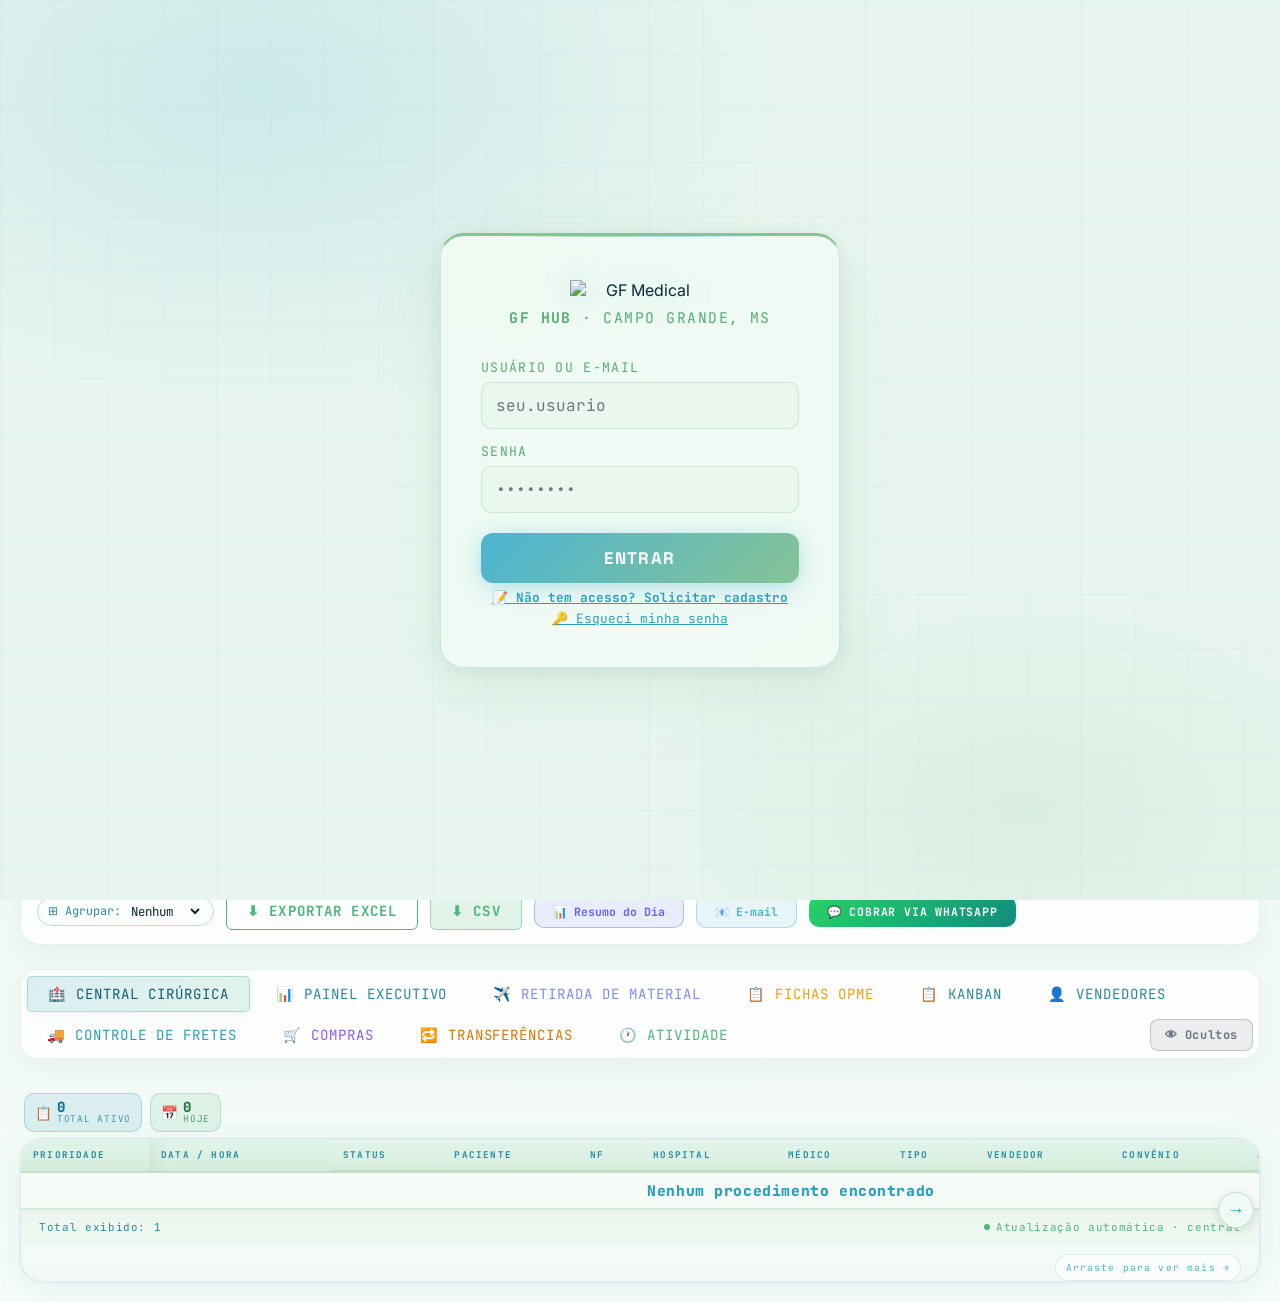
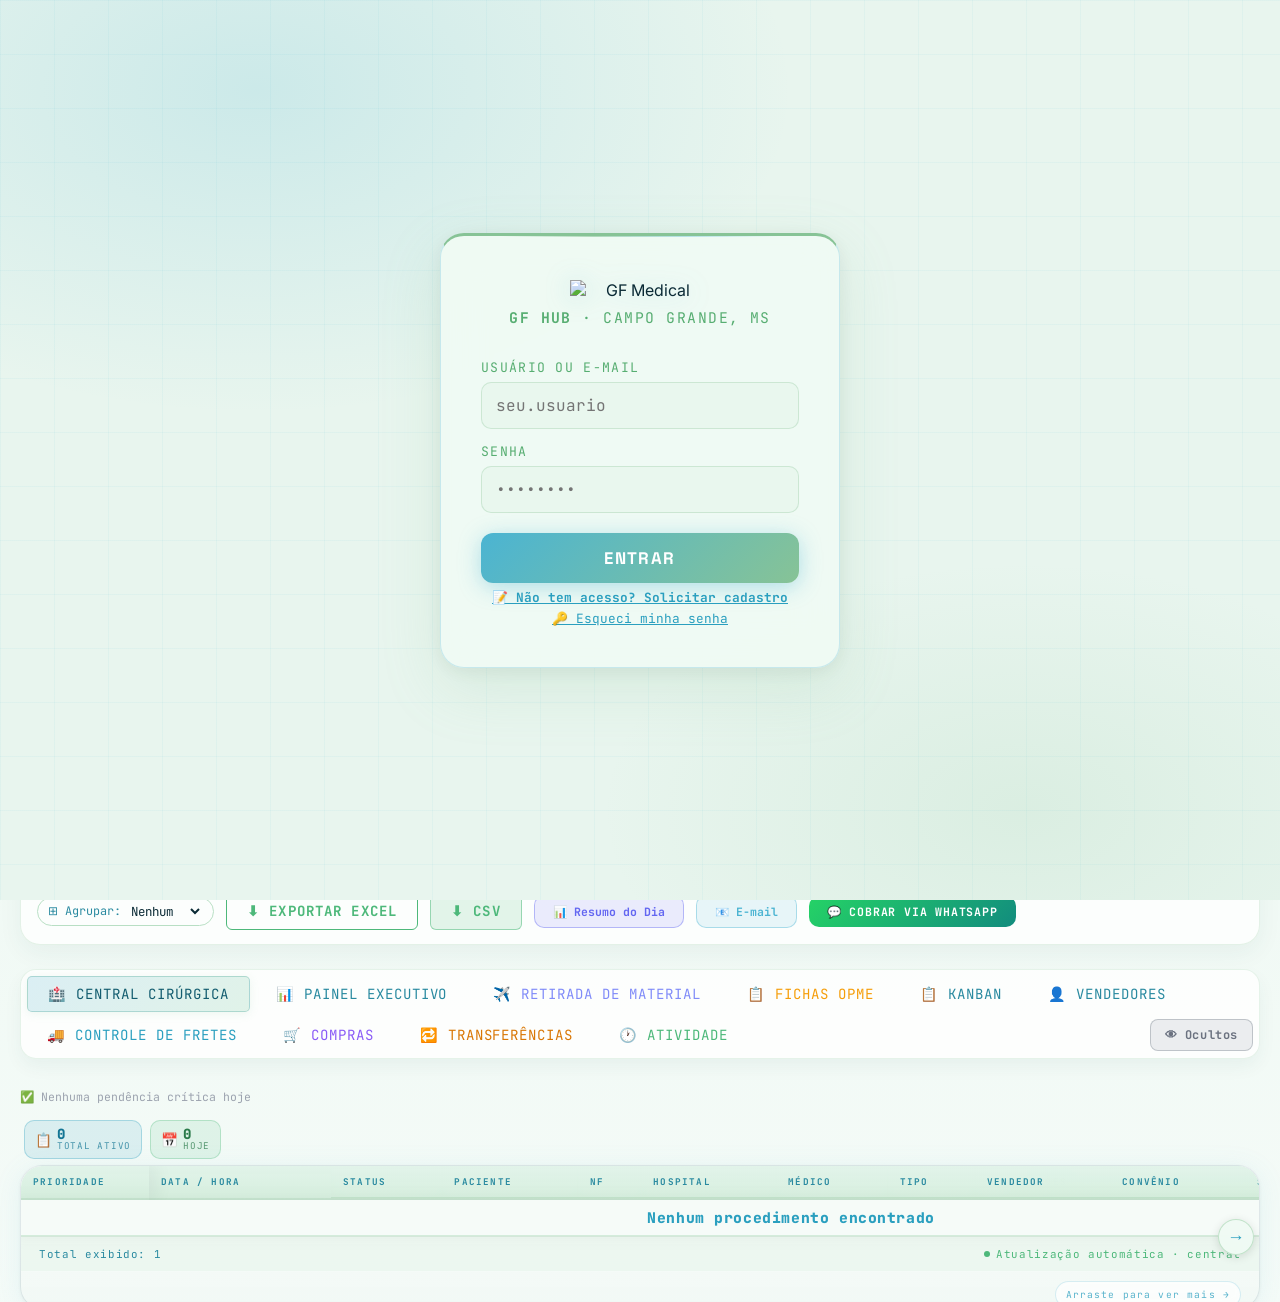
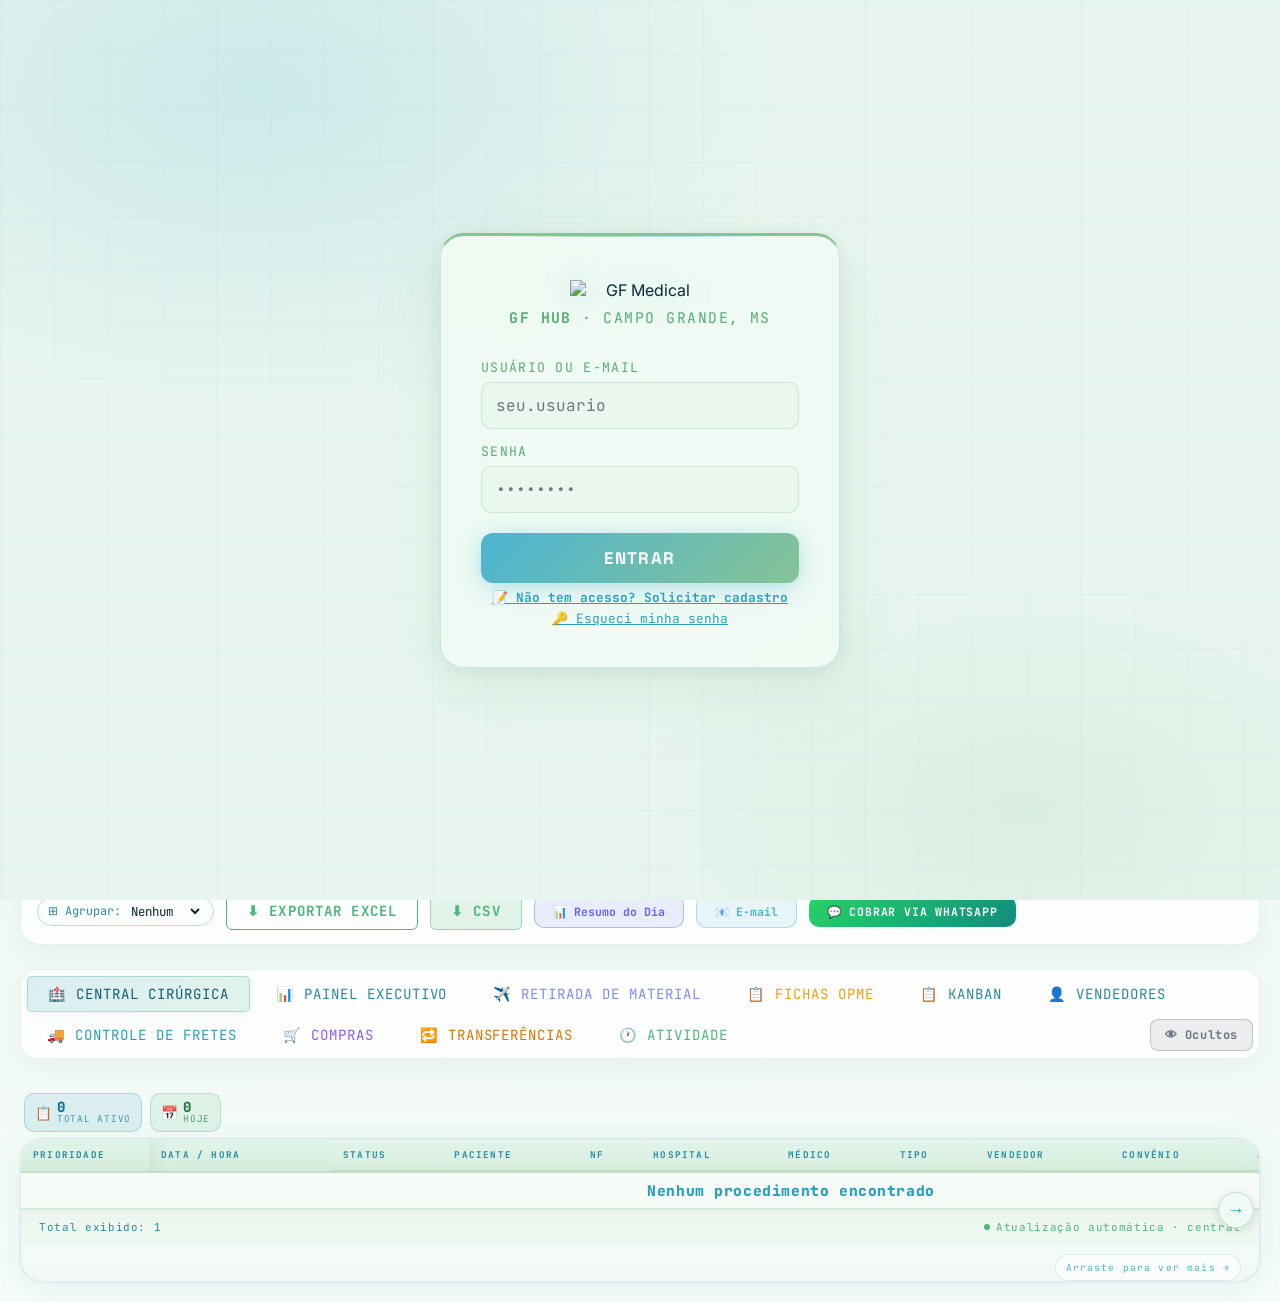
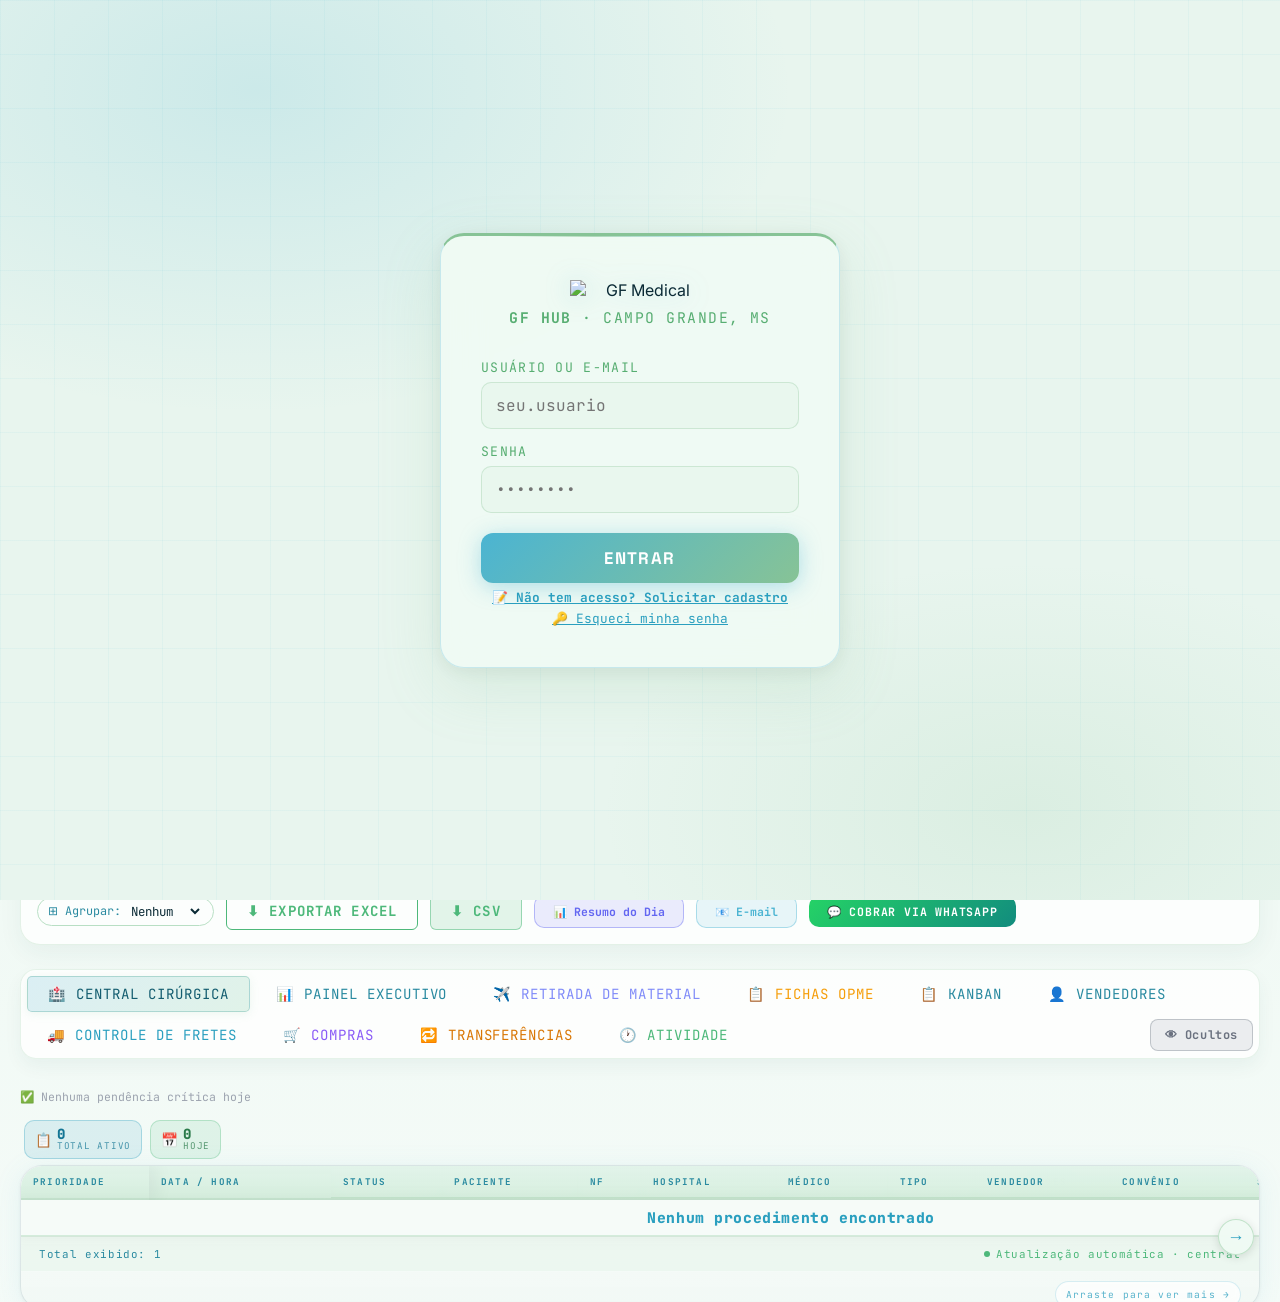
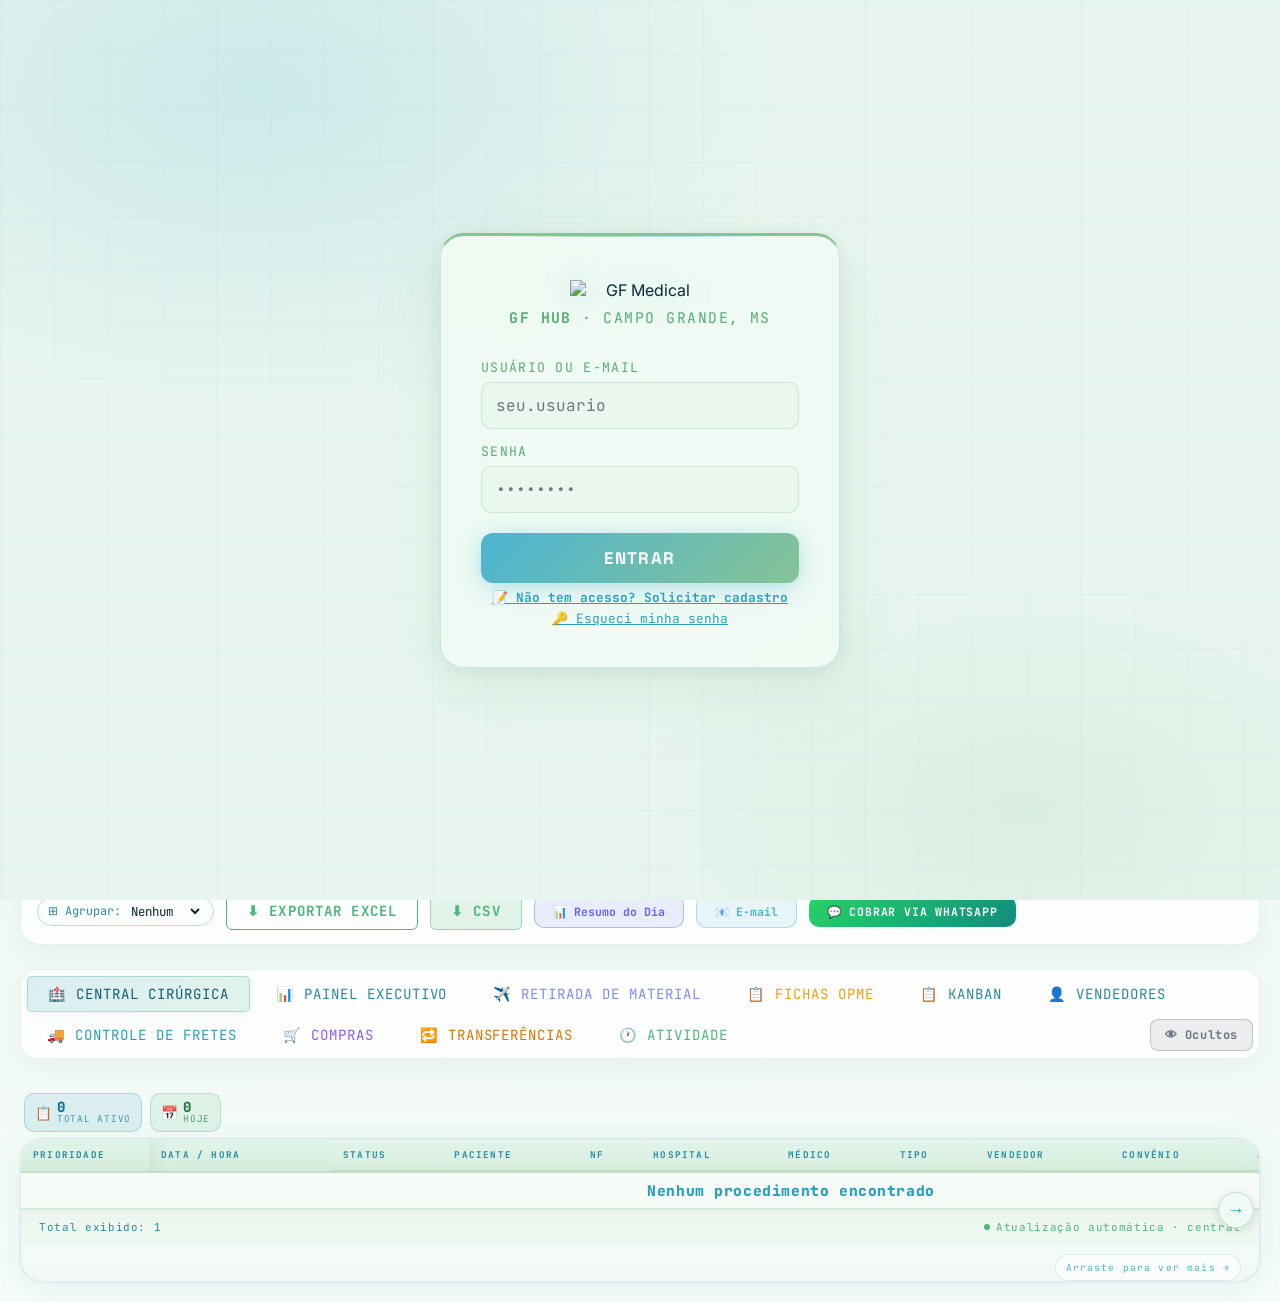
